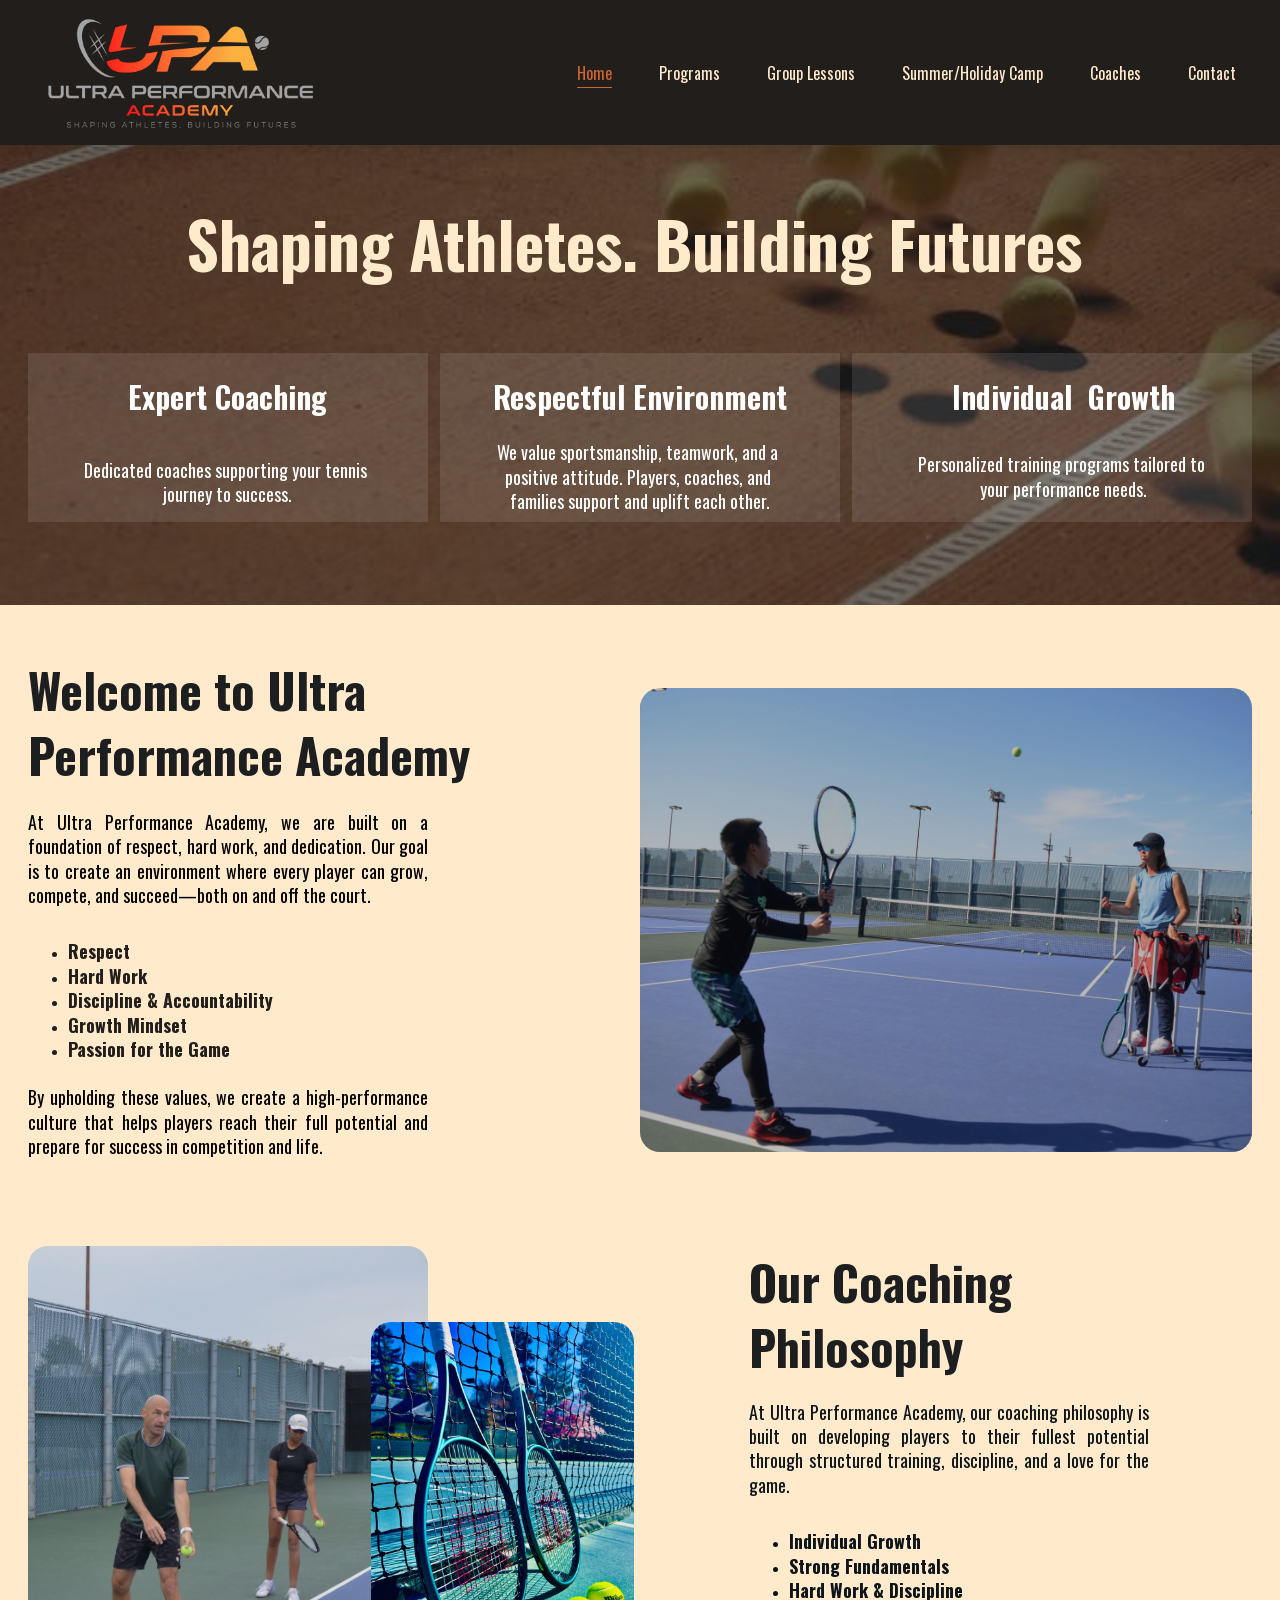
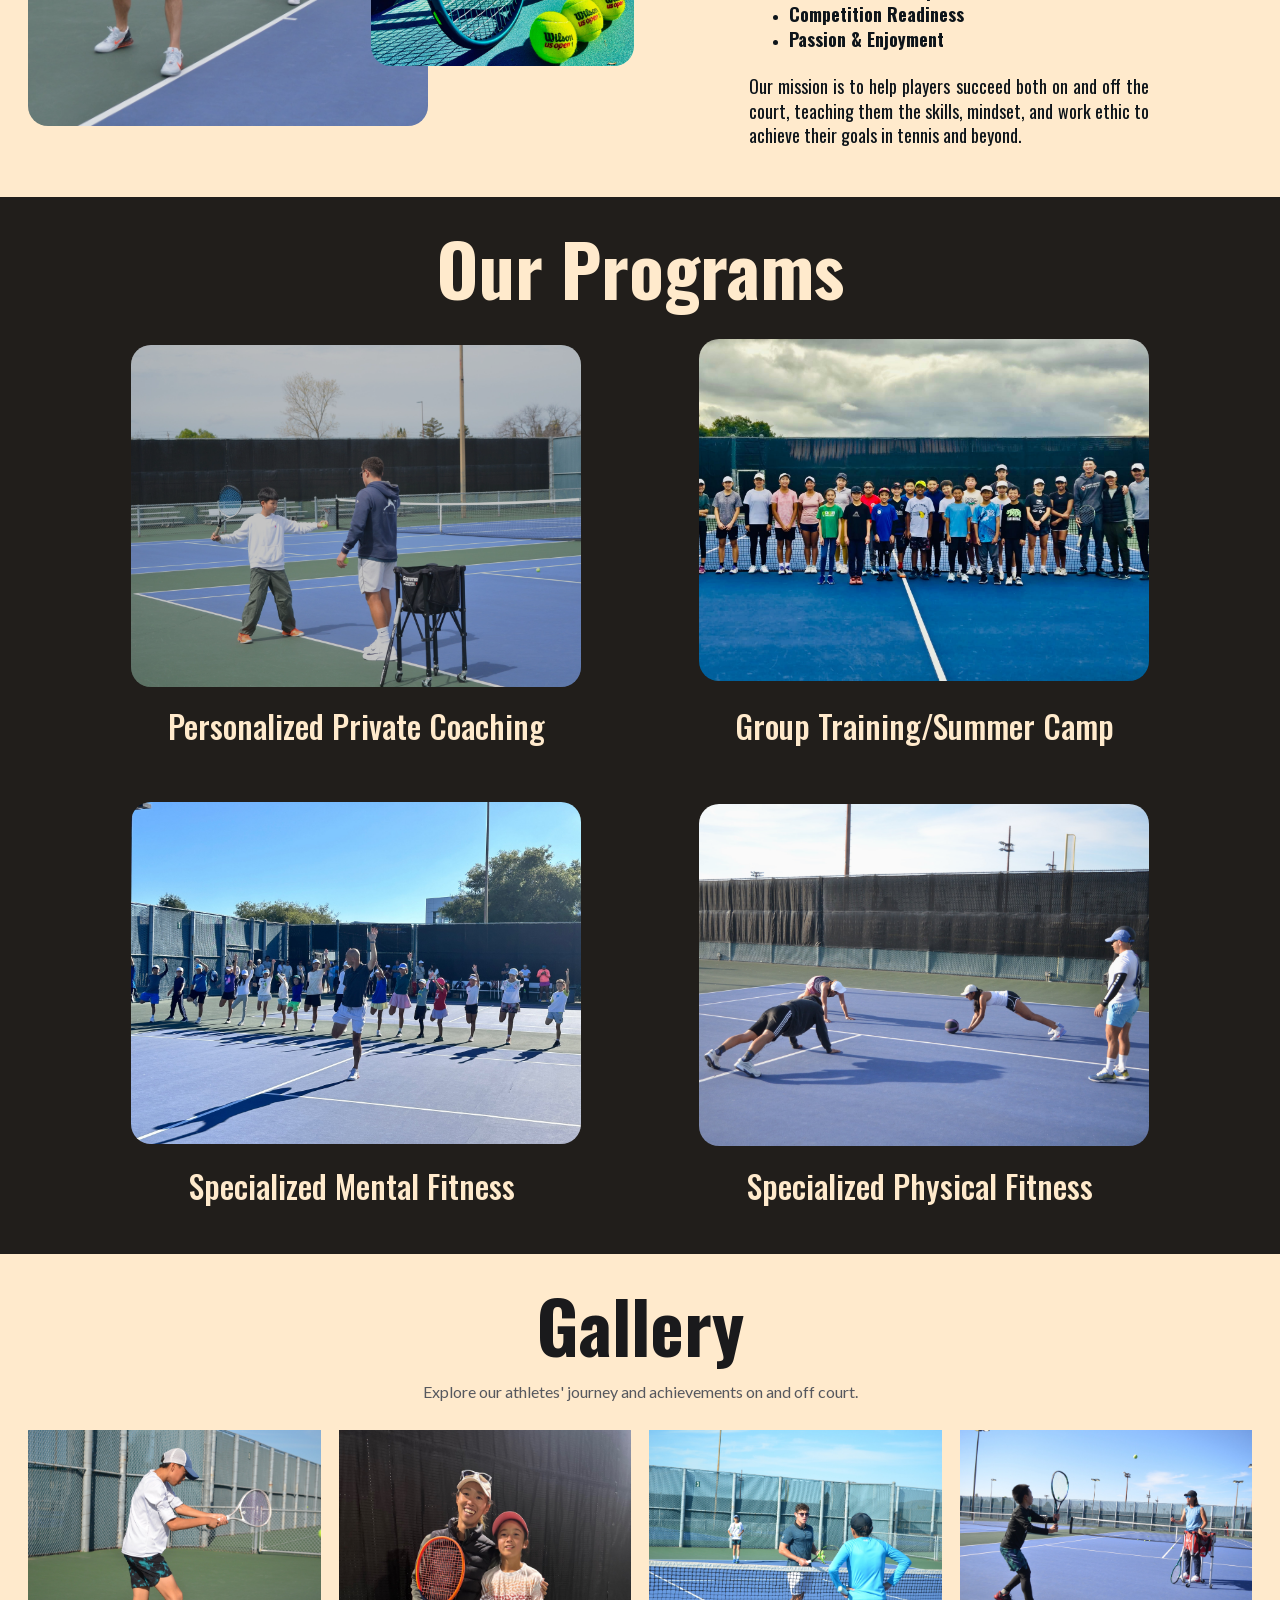
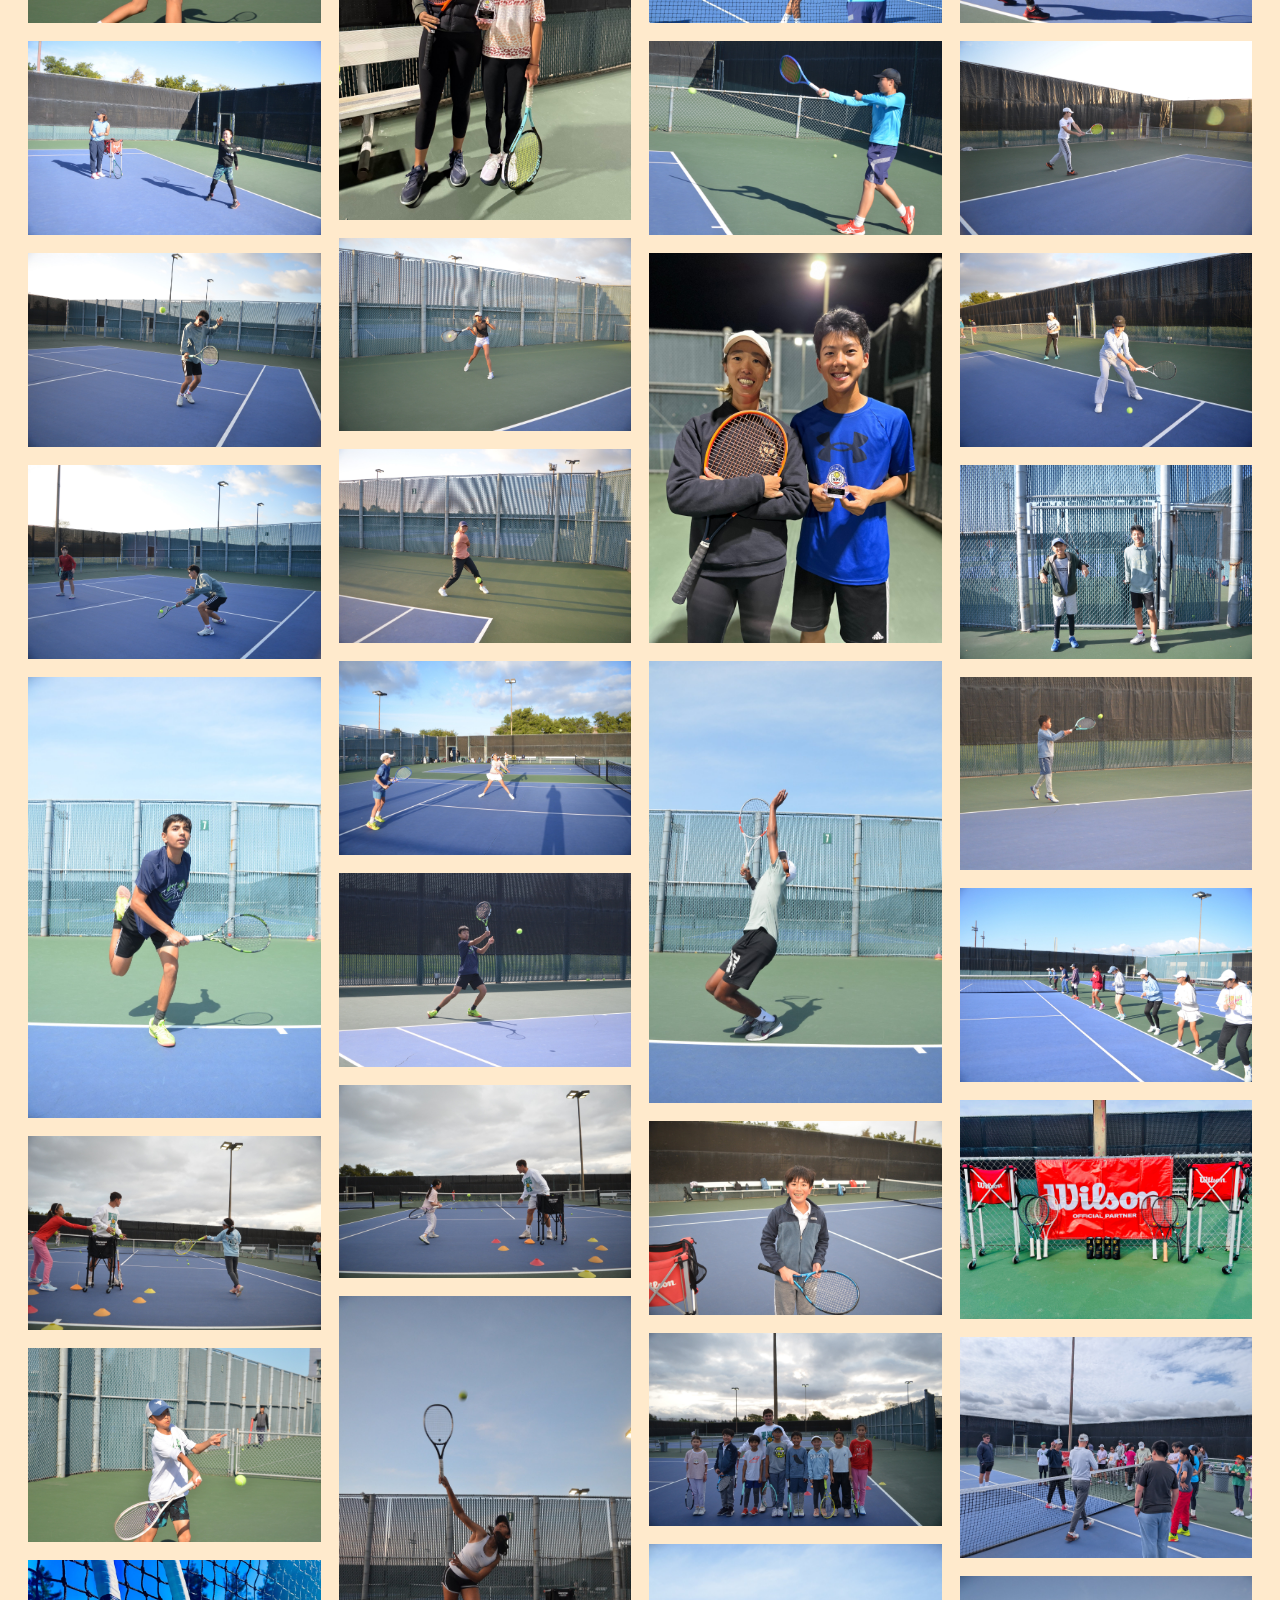
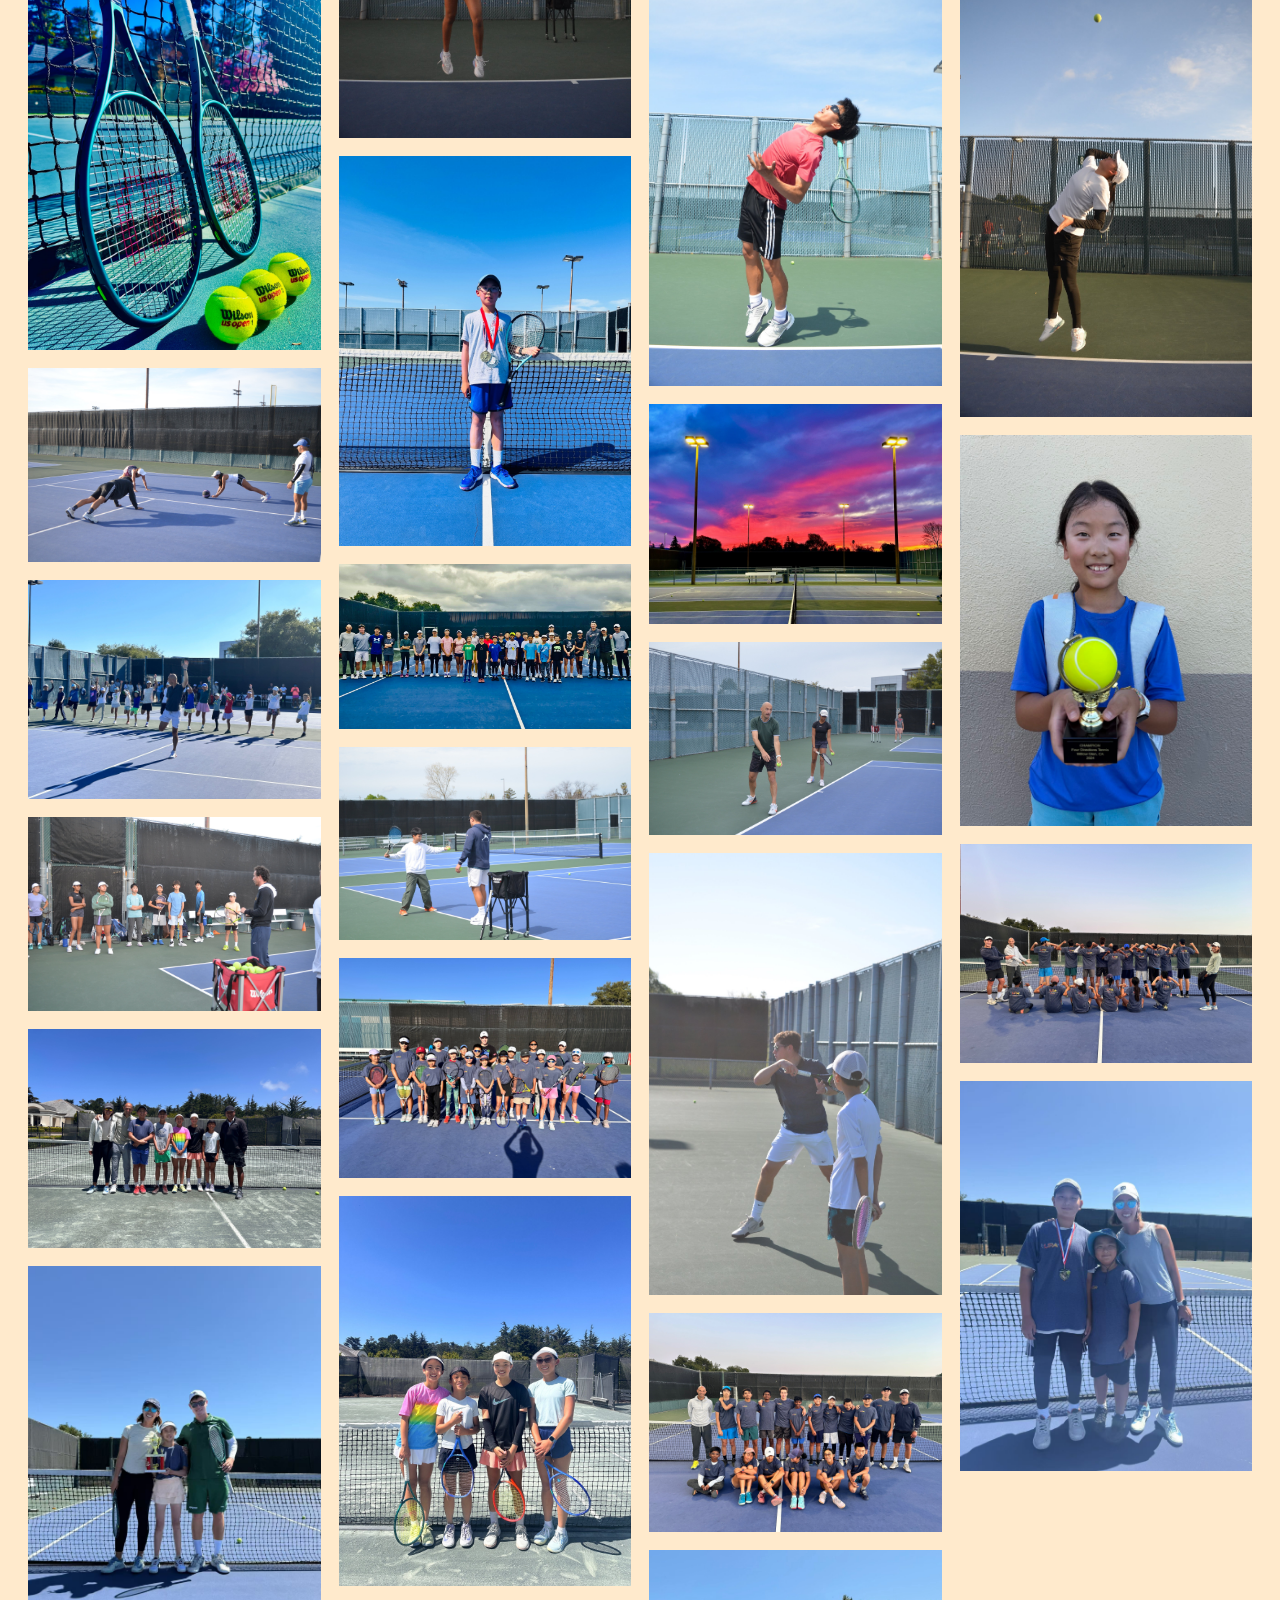
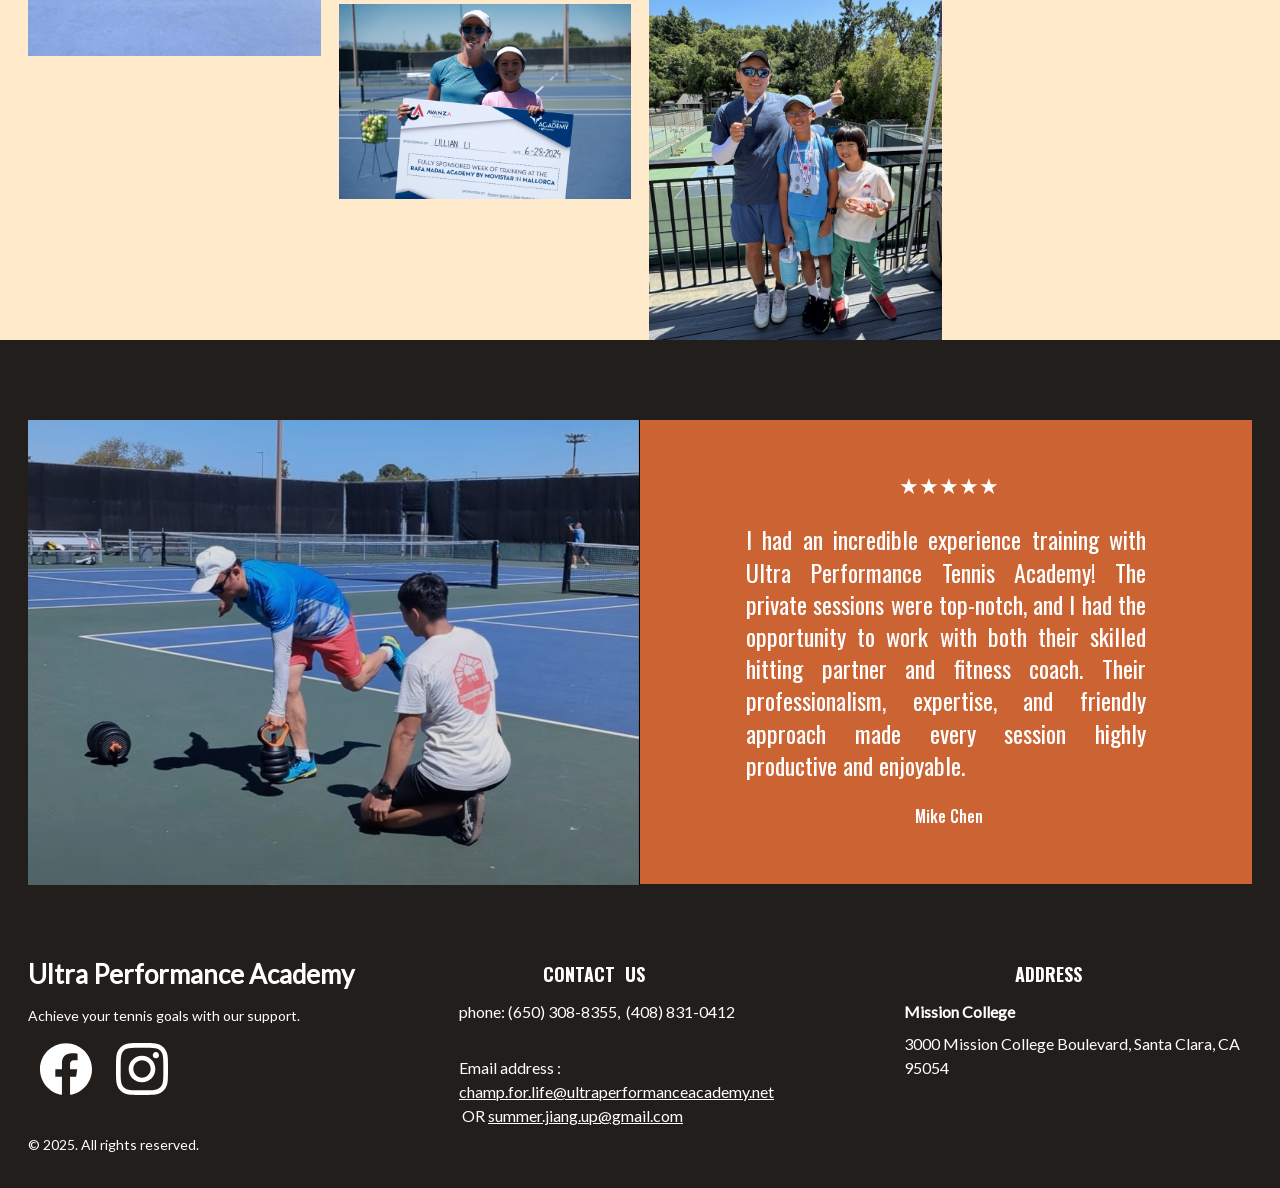
==== index.html @ bac02d7b "Polyfill sticky nav: dark bar + shadow after scroll past .sticky-trigger Zyro toggles opaque header " ====
<!DOCTYPE html><html lang="en"> <head><meta charset="utf-8"><meta name="viewport" content="width=device-width, initial-scale=1.0"><meta name="generator" content="Hostinger Website Builder"><script type="application/ld+json">{"@context":"https://schema.org/","name":"Premier Tennis Academy in the Bay Area","url":"https://ultraperformanceacademy.net","description":"Ultra Performance Tennis Academy offers expert coaching and a supportive environment for tennis players. Our dedicated team helps athletes achieve their goals, fostering growth both on and off the court. Join us to elevate your game and experience unparalleled training.","inLanguage":"en","keywords":["tennis academy","Bay Area","performance coaching"],"@type":"WebSite"}</script><!--[--><link rel="preconnect" href="https://assets.zyrosite.com"><!----><!----><!----><!----><!--[--><link rel="alternate" hreflang="x-default" href="index.html"><!--]--><link rel="stylesheet" href="assets/fonts/fonts.css" /><link rel="stylesheet" href="assets/fonts/fonts.css" /><link rel="stylesheet" href="assets/fonts/fonts.css" /><title>Premier Tennis Academy in the Bay Area | Ultra Performance Academy</title><meta name="description" content="Ultra Performance Tennis Academy offers expert coaching and a supportive environment for tennis players. Our dedicated team helps athletes achieve their goals, fostering growth both on and off the court. Join us to elevate your game and experience unparalleled training."><link rel="icon" size="16x16" href="data:;base64,iVBORw0KGgo="><link rel="icon" size="32x32" href="data:;base64,iVBORw0KGgo="><link rel="icon" size="192x192" href="data:;base64,iVBORw0KGgo="><link rel="apple-touch-icon" href="data:;base64,iVBORw0KGgo="><meta content="https://ultraperformanceacademy.net/" property="og:url"><link rel="canonical" href="index.html"><meta content="Premier Tennis Academy in the Bay Area | Ultra Performance Academy" property="og:title"><meta name="twitter:title" content="Premier Tennis Academy in the Bay Area | Ultra Performance Academy"><meta content="website" property="og:type"><meta property="og:description" content="Ultra Performance Tennis Academy offers expert coaching and a supportive environment for tennis players. Our dedicated team helps athletes achieve their goals, fostering growth both on and off the court. Join us to elevate your game and experience unparalleled training."><meta name="twitter:description" content="Ultra Performance Tennis Academy offers expert coaching and a supportive environment for tennis players. Our dedicated team helps athletes achieve their goals, fostering growth both on and off the court. Join us to elevate your game and experience unparalleled training."><meta property="og:site_name" content="Ultra Performance Academy"><meta name="keywords" content="tennis academy, Bay Area, performance coaching"><meta property="og:image"><meta name="twitter:image"><meta content="" property="og:image:alt"><meta content="" name="twitter:image:alt"><meta name="twitter:card" content="summary_large_image"><!----><!--]--><style></style><link rel="prefetch" href="assets/site/traffic.txt"><script>(function(){const postDate = null;

			const currentDate = new Date().setHours(0, 0, 0, 0);
			const postPublishDate = new Date(postDate).setHours(0, 0, 0, 0);

			if (postPublishDate && currentDate < postPublishDate) {
				window.location.replace('/');
			}
		})();</script><link rel="stylesheet" href="assets/astro/_..f084XC0J.css">
<link rel="stylesheet" href="assets/astro/cookieconsent.CpXrOrr9.css">
<style>:root{--color-meteorite-dark: #2f1c6a;--color-meteorite-dark-2: #1F1346;--color-meteorite: #8c85ff;--color-meteorite-light: #d5dfff;--color-primary-dark: #5025d1;--color-primary: #673de6;--color-primary-light: #ebe4ff;--color-primary-charts: #B39EF3;--color-danger-dark: #d63163;--color-danger: #fc5185;--color-danger-light: #ffe8ef;--color-danger-charts: #FEA8C2;--color-warning-dark: #fea419;--color-warning-dark-2: #9F6000;--color-warning-charts: #FFD28C;--color-warning: #ffcd35;--color-warning-light: #fff8e2;--color-success-dark: #008361;--color-success: #00b090;--color-success-light: #def4f0;--color-dark: #1d1e20;--color-gray-dark: #36344d;--color-gray: #727586;--color-gray-border: #dadce0;--color-gray-light: #f2f3f6;--color-light: #fff;--color-azure: #357df9;--color-azure-light: #e3ebf9;--color-azure-dark: #265ab2;--color-indigo: #6366F1;--color-neutral-200: #D8DAE0}.whats-app-bubble{position:fixed;z-index:19;display:flex;right:20px;bottom:24px;cursor:pointer;border-radius:100px;box-shadow:#00000026 0 4px 12px}#wtpQualitySign_fixedCSS,#wtpQualitySign_popupCSS{bottom:10px!important}#wtpQualitySign_fixedCSS{z-index:17!important}#wtpQualitySign_popupCSS{z-index:18!important}
</style>
<link rel="stylesheet" href="assets/astro/Page.kmFvoTP7.css"><script>(function(){var p=location.protocol,s=location.search;if(/[?&]anim=1(?:&|$)/.test(s))document.documentElement.classList.add("respect-zyro-animations");if(p==="file:"||p==="vscode-webview:"||/[?&]static=1(?:&|$)/.test(s))document.documentElement.classList.add("no-entry-anim");})();</script><link rel="stylesheet" href="assets/astro/animation-fallback.css" /><script src="assets/astro/header-scroll-polyfill.js" defer></script></head> <body> <div> <style>astro-island,astro-slot,astro-static-slot{display:contents}</style><script>(()=>{var e=async t=>{await(await t())()};(self.Astro||(self.Astro={})).only=e;window.dispatchEvent(new Event("astro:only"));})();</script><script>(()=>{var A=Object.defineProperty;var C=(i,o,a)=>o in i?A(i,o,{enumerable:!0,configurable:!0,writable:!0,value:a}):i[o]=a;var l=(i,o,a)=>C(i,typeof o!="symbol"?o+"":o,a);var E=new Set(["__proto__","constructor","prototype"]);{let i={0:t=>y(t),1:t=>a(t),2:t=>new RegExp(t),3:t=>new Date(t),4:t=>new Map(a(t)),5:t=>new Set(a(t)),6:t=>BigInt(t),7:t=>new URL(t),8:t=>new Uint8Array(t),9:t=>new Uint16Array(t),10:t=>new Uint32Array(t),11:t=>Number.POSITIVE_INFINITY*t},o=t=>{let[h,e]=t;return h in i?i[h](e):void 0},a=t=>t.map(o),y=t=>typeof t!="object"||t===null?t:Object.fromEntries(Object.entries(t).map(([h,e])=>[h,o(e)]));class f extends HTMLElement{constructor(){super(...arguments);l(this,"Component");l(this,"hydrator");l(this,"hydrate",async()=>{var b;if(!this.hydrator||!this.isConnected)return;let e=(b=this.parentElement)==null?void 0:b.closest("astro-island[ssr]");if(e){e.addEventListener("astro:hydrate",this.hydrate,{once:!0});return}let c=this.querySelectorAll("astro-slot"),n={},p=this.querySelectorAll("template[data-astro-template]");for(let r of p){let s=r.closest(this.tagName);s!=null&&s.isSameNode(this)&&(n[r.getAttribute("data-astro-template")||"default"]=r.innerHTML,r.remove())}for(let r of c){let s=r.closest(this.tagName);s!=null&&s.isSameNode(this)&&(n[r.getAttribute("name")||"default"]=r.innerHTML)}let u;try{u=this.hasAttribute("props")?y(JSON.parse(this.getAttribute("props"))):{}}catch(r){let s=this.getAttribute("component-url")||"<unknown>",v=this.getAttribute("component-export");throw v&&(s+=` (export ${v})`),console.error(`[hydrate] Error parsing props for component ${s}`,this.getAttribute("props"),r),r}let d;await this.hydrator(this)(this.Component,u,n,{client:this.getAttribute("client")}),this.removeAttribute("ssr"),this.dispatchEvent(new CustomEvent("astro:hydrate"))});l(this,"unmount",()=>{this.isConnected||this.dispatchEvent(new CustomEvent("astro:unmount"))})}disconnectedCallback(){document.removeEventListener("astro:after-swap",this.unmount),document.addEventListener("astro:after-swap",this.unmount,{once:!0})}connectedCallback(){if(!this.hasAttribute("await-children")||document.readyState==="interactive"||document.readyState==="complete")this.childrenConnectedCallback();else{let e=()=>{document.removeEventListener("DOMContentLoaded",e),c.disconnect(),this.childrenConnectedCallback()},c=new MutationObserver(()=>{var n;((n=this.lastChild)==null?void 0:n.nodeType)===Node.COMMENT_NODE&&this.lastChild.nodeValue==="astro:end"&&(this.lastChild.remove(),e())});c.observe(this,{childList:!0}),document.addEventListener("DOMContentLoaded",e)}}async childrenConnectedCallback(){let e=this.getAttribute("before-hydration-url");e&&await import(e),this.start()}async start(){let e=JSON.parse(this.getAttribute("opts")),c=this.getAttribute("client");if(Astro[c]===void 0){window.addEventListener(`astro:${c}`,()=>this.start(),{once:!0});return}try{await Astro[c](async()=>{let n=this.getAttribute("renderer-url"),[p,{default:u}]=await Promise.all([import(this.getAttribute("component-url")),n?import(n):()=>()=>{}]),d=this.getAttribute("component-export")||"default";if(d.includes(".")){this.Component=p;for(let m of d.split(".")){if(E.has(m)||!this.Component||typeof this.Component!="object"&&typeof this.Component!="function"||!Object.hasOwn(this.Component,m))throw new Error(`Invalid component export path: ${d}`);this.Component=this.Component[m]}}else{if(E.has(d))throw new Error(`Invalid component export path: ${d}`);this.Component=p[d]}return this.hydrator=u,this.hydrate},e,this)}catch(n){console.error("[astro-island] Error hydrating %s",this.getAttribute("component-url"),n)}}attributeChangedCallback(){this.hydrate()}}l(f,"observedAttributes",["props"]),customElements.get("astro-island")||customElements.define("astro-island",f)}})();</script><astro-island uid="Z1KpOrr" component-url="assets/astro/ClientHead.BhQ41lFz.js" component-export="default" renderer-url="assets/astro/client.CLV3Binp.js" props="{&quot;page-noindex&quot;:[0,false],&quot;canonical-url&quot;:[0,&quot;https://ultraperformanceacademy.net/&quot;],&quot;site-meta&quot;:[0,{&quot;version&quot;:[0,201],&quot;template&quot;:[0,&quot;aigenerated&quot;],&quot;metaTitle&quot;:[0,&quot;Ultra Performance Academy&quot;],&quot;aiWebsiteType&quot;:[0,&quot;Business&quot;],&quot;defaultLocale&quot;:[0,&quot;system&quot;],&quot;isPrivateModeActive&quot;:[0,false],&quot;demoEcommerceStoreId&quot;:[0,&quot;demo_01G0E9P2R0CFTNBWEEFCEV8EG5&quot;],&quot;shouldAddWWWPrefixToDomain&quot;:[0,false]}],&quot;domain&quot;:[0,&quot;ultraperformanceacademy.net&quot;]}" ssr client="only" opts="{&quot;name&quot;:&quot;ClientHead&quot;,&quot;value&quot;:&quot;vue&quot;}"></astro-island> <script>(()=>{var e=async t=>{await(await t())()};(self.Astro||(self.Astro={})).load=e;window.dispatchEvent(new Event("astro:load"));})();</script><astro-island uid="2h7Svd" prefix="s1" component-url="assets/astro/Page.DamvI485.js" component-export="default" renderer-url="assets/astro/client.CLV3Binp.js" props="{&quot;pageData&quot;:[0,{&quot;pages&quot;:[0,{&quot;z7ZmaN&quot;:[0,{&quot;meta&quot;:[0,{&quot;title&quot;:[0,&quot;Premier Tennis Academy in Bay Area for Aspiring Athletes&quot;],&quot;noindex&quot;:[0,false],&quot;keywords&quot;:[1,[[0,&quot;tennis academy&quot;],[0,&quot;Bay Area&quot;],[0,&quot;athlete development&quot;]]],&quot;password&quot;:[0,&quot;&quot;],&quot;ogImageAlt&quot;:[0,&quot;&quot;],&quot;description&quot;:[0,&quot;At Ultra Performance Academy, we provide tailored tennis programs designed to help players excel. Our experienced coaches foster a supportive environment, encouraging athletes to push their limits and achieve their goals both on and off the court. Join us to elevate your game and experience growth.&quot;],&quot;focusKeyword&quot;:[0,&quot;tennis academy&quot;],&quot;passwordDesign&quot;:[0,&quot;default&quot;],&quot;passwordBackText&quot;:[0,&quot;Back to&quot;],&quot;passwordButtonText&quot;:[0,&quot;Enter&quot;],&quot;passwordHeadingText&quot;:[0,&quot;Guest area&quot;],&quot;passwordSubheadingText&quot;:[0,&quot;Please enter the password to access the page&quot;],&quot;passwordPlaceholderText&quot;:[0,&quot;Type password&quot;]}],&quot;name&quot;:[0,&quot;Small Group&quot;],&quot;slug&quot;:[0,&quot;small-group&quot;],&quot;type&quot;:[0,&quot;default&quot;],&quot;blocks&quot;:[1,[[0,&quot;zd40Sk&quot;],[0,&quot;zffVPf&quot;]]],&quot;hiddenSlots&quot;:[1,[]]}],&quot;zZMSg3&quot;:[0,{&quot;meta&quot;:[0,{&quot;title&quot;:[0,&quot;Premier Tennis Academy in Bay Area for Aspiring Athletes&quot;],&quot;noindex&quot;:[0,false],&quot;keywords&quot;:[1,[[0,&quot;tennis academy&quot;],[0,&quot;Bay Area&quot;],[0,&quot;athlete development&quot;]]],&quot;password&quot;:[0,&quot;&quot;],&quot;ogImageAlt&quot;:[0,&quot;&quot;],&quot;description&quot;:[0,&quot;At Ultra Performance Academy, we provide tailored tennis programs designed to help players excel. Our experienced coaches foster a supportive environment, encouraging athletes to push their limits and achieve their goals both on and off the court. Join us to elevate your game and experience growth.&quot;],&quot;focusKeyword&quot;:[0,&quot;tennis academy&quot;],&quot;passwordDesign&quot;:[0,&quot;default&quot;],&quot;passwordBackText&quot;:[0,&quot;Back to&quot;],&quot;passwordButtonText&quot;:[0,&quot;Enter&quot;],&quot;passwordHeadingText&quot;:[0,&quot;Guest area&quot;],&quot;passwordSubheadingText&quot;:[0,&quot;Please enter the password to access the page&quot;],&quot;passwordPlaceholderText&quot;:[0,&quot;Type password&quot;]}],&quot;name&quot;:[0,&quot;Group Lessons&quot;],&quot;slug&quot;:[0,&quot;group-lessons&quot;],&quot;type&quot;:[0,&quot;default&quot;],&quot;blocks&quot;:[1,[[0,&quot;zhB6Fr&quot;],[0,&quot;zzUuTt&quot;],[0,&quot;zZacQu&quot;]]],&quot;hiddenSlots&quot;:[1,[]]}],&quot;zwQZJ2&quot;:[0,{&quot;meta&quot;:[0,{&quot;title&quot;:[0,&quot;Premier Tennis Academy in Bay Area for Aspiring Athletes&quot;],&quot;noindex&quot;:[0,false],&quot;keywords&quot;:[1,[[0,&quot;tennis academy&quot;],[0,&quot;Bay Area&quot;],[0,&quot;athlete development&quot;]]],&quot;password&quot;:[0,&quot;&quot;],&quot;ogImageAlt&quot;:[0,&quot;&quot;],&quot;description&quot;:[0,&quot;At Ultra Performance Academy, we provide tailored tennis programs designed to help players excel. Our experienced coaches foster a supportive environment, encouraging athletes to push their limits and achieve their goals both on and off the court. Join us to elevate your game and experience growth.&quot;],&quot;focusKeyword&quot;:[0,&quot;tennis academy&quot;],&quot;passwordDesign&quot;:[0,&quot;default&quot;],&quot;passwordBackText&quot;:[0,&quot;Back to&quot;],&quot;passwordButtonText&quot;:[0,&quot;Enter&quot;],&quot;passwordHeadingText&quot;:[0,&quot;Guest area&quot;],&quot;passwordSubheadingText&quot;:[0,&quot;Please enter the password to access the page&quot;],&quot;passwordPlaceholderText&quot;:[0,&quot;Type password&quot;]}],&quot;name&quot;:[0,&quot;Summer/Holiday Camp&quot;],&quot;slug&quot;:[0,&quot;summerholiday-camp&quot;],&quot;type&quot;:[0,&quot;default&quot;],&quot;blocks&quot;:[1,[[0,&quot;zPOFpk&quot;],[0,&quot;zQC7pj&quot;]]],&quot;hiddenSlots&quot;:[1,[]]}],&quot;ai-BxgeD&quot;:[0,{&quot;meta&quot;:[0,{&quot;title&quot;:[0,&quot;Premier Tennis Academy in Bay Area for Aspiring Athletes&quot;],&quot;keywords&quot;:[1,[[0,&quot;tennis academy&quot;],[0,&quot;Bay Area&quot;],[0,&quot;athlete development&quot;]]],&quot;description&quot;:[0,&quot;At Ultra Performance Academy, we provide tailored tennis programs designed to help players excel. Our experienced coaches foster a supportive environment, encouraging athletes to push their limits and achieve their goals both on and off the court. Join us to elevate your game and experience growth.&quot;],&quot;focusKeyword&quot;:[0,&quot;tennis academy&quot;]}],&quot;name&quot;:[0,&quot;Programs&quot;],&quot;slug&quot;:[0,&quot;programs&quot;],&quot;type&quot;:[0,&quot;default&quot;],&quot;blocks&quot;:[1,[[0,&quot;ai-tkQhTM&quot;],[0,&quot;z2Oli8&quot;],[0,&quot;ai-IC1CFQ&quot;],[0,&quot;ai-4ZuwDZ&quot;]]],&quot;hiddenSlots&quot;:[1,[]]}],&quot;ai-OQQh6&quot;:[0,{&quot;meta&quot;:[0,{&quot;title&quot;:[0,&quot;Expert Coaches at Ultra Performance Academy&quot;],&quot;keywords&quot;:[1,[[0,&quot;tennis academy&quot;],[0,&quot;dedicated coaches&quot;],[0,&quot;athlete development&quot;]]],&quot;description&quot;:[0,&quot;Meet our dedicated coaches at Ultra Performance Academy, Bay Area&#39;s premier tennis academy. Our team fosters a supportive environment for athletes to grow, achieve their goals, and excel both on and off the court.&quot;],&quot;focusKeyword&quot;:[0,&quot;tennis academy&quot;]}],&quot;name&quot;:[0,&quot;Coaches&quot;],&quot;slug&quot;:[0,&quot;coaches&quot;],&quot;type&quot;:[0,&quot;default&quot;],&quot;blocks&quot;:[1,[[0,&quot;ai-19pB5F&quot;]]],&quot;hiddenSlots&quot;:[1,[]]}],&quot;ai-ZcPyM&quot;:[0,{&quot;meta&quot;:[0,{&quot;title&quot;:[0,&quot;Premier Tennis Academy in the Bay Area&quot;],&quot;keywords&quot;:[1,[[0,&quot;tennis academy&quot;],[0,&quot;Bay Area&quot;],[0,&quot;performance coaching&quot;]]],&quot;description&quot;:[0,&quot;Ultra Performance Tennis Academy offers expert coaching and a supportive environment for tennis players. Our dedicated team helps athletes achieve their goals, fostering growth both on and off the court. Join us to elevate your game and experience unparalleled training.&quot;],&quot;focusKeyword&quot;:[0,&quot;tennis academy&quot;]}],&quot;name&quot;:[0,&quot;Home&quot;],&quot;slug&quot;:[0,&quot;home&quot;],&quot;type&quot;:[0,&quot;default&quot;],&quot;blocks&quot;:[1,[[0,&quot;ai--NWn9j&quot;],[0,&quot;ai-GohkJZ&quot;],[0,&quot;ai-s6IZIV&quot;],[0,&quot;ai-DNVog2&quot;],[0,&quot;ai-yVNNNf&quot;]]],&quot;hiddenSlots&quot;:[1,[]]}],&quot;ai-ihdeA&quot;:[0,{&quot;meta&quot;:[0,{&quot;title&quot;:[0,&quot;Contact Ultra Performance Academy for Tennis Training Inquiries&quot;],&quot;keywords&quot;:[1,[[0,&quot;tennis academy&quot;],[0,&quot;coaching&quot;],[0,&quot;athlete support&quot;]]],&quot;description&quot;:[0,&quot;Get in touch with Ultra Performance Academy to learn more about our tennis programs, coaching staff, and how we can help you achieve your athletic goals in a supportive environment. We look forward to hearing from you!&quot;],&quot;focusKeyword&quot;:[0,&quot;tennis academy&quot;]}],&quot;name&quot;:[0,&quot;Contact&quot;],&quot;slug&quot;:[0,&quot;contact&quot;],&quot;type&quot;:[0,&quot;default&quot;],&quot;blocks&quot;:[1,[[0,&quot;ai-1dMDgy&quot;],[0,&quot;ai-3Z8mOR&quot;]]],&quot;hiddenSlots&quot;:[1,[]]}]}],&quot;blocks&quot;:[0,{&quot;header&quot;:[0,{&quot;slot&quot;:[0,&quot;header&quot;],&quot;type&quot;:[0,&quot;BlockNavigation&quot;],&quot;mobile&quot;:[0,{&quot;height&quot;:[0,72],&quot;logoHeight&quot;:[0,24]}],&quot;desktop&quot;:[0,{&quot;height&quot;:[0,145],&quot;logoHeight&quot;:[0,117]}],&quot;settings&quot;:[0,{&quot;styles&quot;:[0,{&quot;width&quot;:[0,&quot;1240px&quot;],&quot;padding&quot;:[0,&quot;14px 16px 14px 16px&quot;],&quot;m-padding&quot;:[0,&quot;24px 16px 24px 16px&quot;],&quot;logo-width&quot;:[0,&quot;272px&quot;],&quot;cartIconSize&quot;:[0,&quot;24px&quot;],&quot;link-spacing&quot;:[0,&quot;47px&quot;],&quot;m-logo-width&quot;:[0,&quot;55px&quot;],&quot;m-link-spacing&quot;:[0,&quot;20px&quot;],&quot;element-spacing&quot;:[0,&quot;32px&quot;],&quot;contrastBackgroundColor&quot;:[0,&quot;rgb(67, 61, 55)&quot;]}],&quot;cartText&quot;:[0,&quot;&quot;],&quot;isSticky&quot;:[0,true],&quot;showLogo&quot;:[0,true],&quot;headerLayout&quot;:[0,&quot;desktop-1&quot;],&quot;isCartVisible&quot;:[0,true],&quot;logoImagePath&quot;:[0,&quot;transparent1-YbNB6q61jjSn7eRZ.png&quot;],&quot;mHeaderLayout&quot;:[0,&quot;mobile-1&quot;],&quot;logoImageOrigin&quot;:[0,&quot;assets&quot;],&quot;mobileLinksAlignment&quot;:[0,&quot;right&quot;]}],&quot;zindexes&quot;:[1,[]],&quot;background&quot;:[0,{&quot;color&quot;:[0,&quot;rgb(33, 30, 27)&quot;],&quot;current&quot;:[0,&quot;color&quot;],&quot;isTransparent&quot;:[0,true]}],&quot;components&quot;:[1,[]],&quot;fontFamily&quot;:[0,&quot;Oswald&quot;],&quot;fontWeight&quot;:[0,400],&quot;logoAspectRatio&quot;:[0,2.3255813953488373],&quot;navLinkTextColor&quot;:[0,&quot;rgb(255, 234, 204)&quot;],&quot;navLinkTextColorHover&quot;:[0,&quot;rgb(204, 99, 51)&quot;]}],&quot;zSiG-O&quot;:[0,{&quot;slot&quot;:[0,&quot;footer&quot;],&quot;type&quot;:[0,&quot;BlockLayout&quot;],&quot;mobile&quot;:[0,{&quot;minHeight&quot;:[0,697]}],&quot;desktop&quot;:[0,{&quot;minHeight&quot;:[0,254]}],&quot;settings&quot;:[0,{&quot;styles&quot;:[0,{&quot;cols&quot;:[0,&quot;12&quot;],&quot;rows&quot;:[0,10],&quot;width&quot;:[0,&quot;1224px&quot;],&quot;m-rows&quot;:[0,&quot;1&quot;],&quot;col-gap&quot;:[0,&quot;24px&quot;],&quot;row-gap&quot;:[0,&quot;16px&quot;],&quot;row-size&quot;:[0,&quot;48px&quot;],&quot;column-gap&quot;:[0,&quot;24px&quot;],&quot;block-padding&quot;:[0,&quot;16px 0 16px 0&quot;],&quot;m-block-padding&quot;:[0,&quot;40px 16px 40px 16px&quot;]}]}],&quot;zindexes&quot;:[1,[[0,&quot;ai-6lvrov&quot;],[0,&quot;ai-QJbltx&quot;],[0,&quot;ai--IpMId&quot;],[0,&quot;ai-DMmvE7&quot;],[0,&quot;ai-1KKXez&quot;],[0,&quot;ai-dmyfGE&quot;],[0,&quot;ai-dn2DAU&quot;],[0,&quot;zQIr0T&quot;]]],&quot;background&quot;:[0,{&quot;color&quot;:[0,&quot;#211E1B&quot;],&quot;current&quot;:[0,&quot;color&quot;]}],&quot;components&quot;:[1,[[0,&quot;ai-6lvrov&quot;],[0,&quot;ai-QJbltx&quot;],[0,&quot;ai--IpMId&quot;],[0,&quot;ai-DMmvE7&quot;],[0,&quot;ai-1KKXez&quot;],[0,&quot;ai-dmyfGE&quot;],[0,&quot;ai-dn2DAU&quot;],[0,&quot;zQIr0T&quot;]]],&quot;initialBlockId&quot;:[0,&quot;W7N_1fYuy&quot;]}],&quot;ai--NWn9j&quot;:[0,{&quot;type&quot;:[0,&quot;BlockLayout&quot;],&quot;mobile&quot;:[0,{&quot;minHeight&quot;:[0,991]}],&quot;desktop&quot;:[0,{&quot;minHeight&quot;:[0,460]}],&quot;settings&quot;:[0,{&quot;styles&quot;:[0,{&quot;block-padding&quot;:[0,&quot;16px 0 16px 0&quot;],&quot;m-block-padding&quot;:[0,&quot;16px&quot;]}]}],&quot;zindexes&quot;:[1,[[0,&quot;ai-BU4YvR&quot;],[0,&quot;ai-wvchpC&quot;],[0,&quot;ai-AfTIWt&quot;],[0,&quot;ai-reKHZS&quot;],[0,&quot;ai-3U9FE3&quot;],[0,&quot;ai-XvJNRN&quot;],[0,&quot;ai-VoDz8i&quot;],[0,&quot;ai-2dEnQk&quot;],[0,&quot;ai-5hS5f0&quot;],[0,&quot;ai-hP5ccs&quot;]]],&quot;attachment&quot;:[0,&quot;unset&quot;],&quot;background&quot;:[0,{&quot;alt&quot;:[0,&quot;black and brown leather padded tub sofa&quot;],&quot;path&quot;:[0,&quot;photo-1567016376408-0226e4d0c1ea&quot;],&quot;image&quot;:[0,&quot;https://images.unsplash.com/photo-1567016376408-0226e4d0c1ea?ixid=M3wzOTE5Mjl8MHwxfHNlYXJjaHw0fHxpbnRlcmlvcnxlbnwwfHx8fDE3MTM5NzE1OTJ8MA&amp;ixlib=rb-4.0.3?w=1366&amp;q=70&amp;auto=format&quot;],&quot;video&quot;:[0,{&quot;videoSrc&quot;:[0,&quot;assets/media/hero.mp4" ssr client="load" opts="{&quot;name&quot;:&quot;PageComponent&quot;,&quot;value&quot;:true}" await-children><!--[--><main style="--h1-font-size:64px;--h1-font-style:normal;--h1-font-family:var(--font-primary);--h1-font-weight:600;--h1-line-height:1.3;--h1-m-font-size:40px;--h1-letter-spacing:0;--h1-text-transform:none;--h1-text-decoration:none;--h2-font-size:56px;--h2-font-style:normal;--h2-font-family:var(--font-primary);--h2-font-weight:600;--h2-line-height:1.3;--h2-m-font-size:36px;--h2-letter-spacing:0;--h2-text-transform:none;--h2-text-decoration:none;--h3-font-size:48px;--h3-font-style:normal;--h3-font-family:var(--font-primary);--h3-font-weight:600;--h3-line-height:1.3;--h3-m-font-size:32px;--h3-letter-spacing:0;--h3-text-transform:none;--h3-text-decoration:none;--h4-font-size:40px;--h4-font-style:normal;--h4-font-family:var(--font-primary);--h4-font-weight:600;--h4-line-height:1.3;--h4-m-font-size:24px;--h4-letter-spacing:0;--h4-text-transform:none;--h4-text-decoration:none;--h5-font-size:26px;--h5-font-style:normal;--h5-font-family:var(--font-primary);--h5-font-weight:600;--h5-line-height:1.3;--h5-m-font-size:20px;--h5-letter-spacing:0;--h5-text-transform:none;--h5-text-decoration:none;--h6-font-size:18px;--h6-font-style:normal;--h6-font-family:var(--font-primary);--h6-font-weight:600;--h6-line-height:1.3;--h6-m-font-size:18px;--h6-letter-spacing:0;--h6-text-transform:none;--h6-text-decoration:none;--body-font-size:16px;--body-font-style:normal;--body-font-family:var(--font-secondary);--body-font-weight:400;--body-line-height:1.5;--body-m-font-size:16px;--body-letter-spacing:normal;--body-text-transform:none;--body-text-decoration:none;--font-primary:&#39;Lato&#39;, sans-serif;--font-secondary:&#39;Lato&#39;, sans-serif;--nav-link-color:rgb(255, 234, 204);--nav-link-font-size:16px;--nav-link-font-style:normal;--nav-link-color-hover:rgb(204, 99, 51);--nav-link-font-family:var(--font-secondary);--nav-link-font-weight:400;--nav-link-line-height:1.5;--nav-link-m-font-size:16px;--nav-link-letter-spacing:normal;--nav-link-text-transform:none;--nav-link-text-decoration:none;--body-large-font-size:18px;--body-large-font-style:normal;--body-large-font-family:var(--font-secondary);--body-large-font-weight:400;--body-large-line-height:1.5;--body-large-m-font-size:18px;--body-large-letter-spacing:normal;--body-large-text-transform:none;--body-large-text-decoration:none;--body-small-font-size:14px;--body-small-font-style:normal;--body-small-font-family:var(--font-secondary);--body-small-font-weight:500;--body-small-line-height:1.5;--body-small-m-font-size:14px;--body-small-letter-spacing:normal;--body-small-text-transform:uppercase;--body-small-text-decoration:none;--grid-button-primary-font-size:16px;--grid-button-primary-padding-x:40px;--grid-button-primary-padding-y:16px;--grid-button-primary-font-color:#ffffff;--grid-button-primary-font-style:normal;--grid-button-primary-border-null:;--grid-button-primary-font-family:var(--font-secondary);--grid-button-primary-font-weight:400;--grid-button-primary-line-height:normal;--grid-button-primary-m-font-size:16px;--grid-button-primary-m-padding-x:36px;--grid-button-primary-m-padding-y:14px;--grid-button-primary-box-shadow-x:0px;--grid-button-primary-box-shadow-y:0px;--grid-button-primary-border-radius:999px;--grid-button-primary-letter-spacing:normal;--grid-button-primary-text-transform:none;--grid-button-primary-box-shadow-blur:0px;--grid-button-primary-box-shadow-null:;--grid-button-primary-text-decoration:none;--grid-button-primary-background-color:rgb(0, 0, 0);--grid-button-primary-box-shadow-color:rgba(0, 0, 0, 0);--grid-button-primary-border-null-hover:;--grid-button-primary-box-shadow-spread:0px;--grid-button-primary-box-shadow-x-hover:0px;--grid-button-primary-box-shadow-y-hover:0px;--grid-button-primary-transition-duration:0.2s;--grid-button-primary-background-color-null:;--grid-button-primary-box-shadow-blur-hover:0px;--grid-button-primary-box-shadow-null-hover:;--grid-button-primary-background-color-hover:rgb(29, 30, 32);--grid-button-primary-box-shadow-color-hover:0px;--grid-button-primary-box-shadow-spread-hover:0px;--grid-button-primary-transition-timing-function:ease;--grid-button-primary-background-color-null-hover:;--grid-button-secondary-font-size:16px;--grid-button-secondary-padding-x:40px;--grid-button-secondary-padding-y:16px;--grid-button-secondary-font-color:rgb(0, 0, 0);--grid-button-secondary-font-style:normal;--grid-button-secondary-border-null:;--grid-button-secondary-font-family:var(--font-secondary);--grid-button-secondary-font-weight:400;--grid-button-secondary-line-height:normal;--grid-button-secondary-m-font-size:16px;--grid-button-secondary-m-padding-x:36px;--grid-button-secondary-m-padding-y:14px;--grid-button-secondary-box-shadow-x:0px;--grid-button-secondary-box-shadow-y:0px;--grid-button-secondary-border-radius:999px;--grid-button-secondary-letter-spacing:normal;--grid-button-secondary-text-transform:none;--grid-button-secondary-box-shadow-blur:0px;--grid-button-secondary-box-shadow-null:;--grid-button-secondary-text-decoration:none;--grid-button-secondary-background-color:white;--grid-button-secondary-box-shadow-color:rgba(0, 0, 0, 0);--grid-button-secondary-border-null-hover:;--grid-button-secondary-box-shadow-spread:0px;--grid-button-secondary-box-shadow-x-hover:0px;--grid-button-secondary-box-shadow-y-hover:0px;--grid-button-secondary-transition-duration:0.2s;--grid-button-secondary-background-color-null:;--grid-button-secondary-box-shadow-blur-hover:0px;--grid-button-secondary-box-shadow-null-hover:;--grid-button-secondary-background-color-hover:rgb(240, 240, 240);--grid-button-secondary-box-shadow-color-hover:0px;--grid-button-secondary-box-shadow-spread-hover:0px;--grid-button-secondary-transition-timing-function:ease;--grid-button-secondary-background-color-null-hover:;--v07b6cc59:72px;" class="page"><div class="sticky-trigger"></div><!----><div class="top-blocks--sticky top-blocks"><!----><header class="block-header" style="--nav-link-font-family:Oswald;--nav-link-font-weight:400;--nav-link-text-color:rgb(255, 234, 204);--nav-link-text-color-hover:rgb(204, 99, 51);--header-height-mobile:72px;--width:1240px;--padding-top:14px;--padding:14px 16px 14px 16px;--padding-right:16px;--padding-bottom:14px;--padding-left:16px;--m-padding-top:24px;--m-padding:24px 16px 24px 16px;--m-padding-right:16px;--m-padding-bottom:24px;--m-padding-left:16px;--logo-width:272px;--cartIconSize:24px;--link-spacing:47px;--m-logo-width:55px;--m-link-spacing:20px;--element-spacing:32px;--contrastBackgroundColor:rgb(67, 61, 55);--background-color:rgb(33, 30, 27);" backgroundcolorcontrast="rgb(67, 61, 55)" height="145" is-in-preview-mode="false" is-preview-mobile-view="false" data-v-06cc56f8><div class="background" style="--background-color:transparent;" data-v-06cc56f8></div><!--[--><div class="block-header-layout-desktop block-header-layout-desktop--desktop-1" style="--v5c616aa5:min-content auto ;--v2e94a9f4:0px;" data-v-c1535ecd><!--[--><a class="block-header-logo block-header__logo" href="index.html" data-v-06cc56f8 style="--v6f401cb2:272px;--v5ef47fbb:117px;--b298f7c8:24px;--b1fe0892:24;--v6313685a:400;--v66b767ed:55px;--v56669be0:24px;--v00407601:24px;" data-v-2fe39434><img class="block-header-logo__image" src="assets/site/transparent1-YbNB6q61jjSn7eRZ.png" alt="Ultra Performance Academy logo" data-v-2fe39434></a><!--]--><!--[--><nav class="block-header__nav" data-v-06cc56f8><ul class="block-header__nav-links" data-v-06cc56f8><!--[--><li class="block-header-item" data-v-06cc56f8 data-v-f7e431f3><label class="block-header-item__label" data-v-f7e431f3><!----><div class="item-content-wrapper item-content-wrapper--active block-header-item__item" aria-haspopup="false" data-v-f7e431f3 data-v-76d5a5f3><a class="item-content" target href="index.html" data-v-76d5a5f3>Home</a><!----></div><!----></label></li><li class="block-header-item" data-v-06cc56f8 data-v-f7e431f3><label class="block-header-item__label" data-v-f7e431f3><!----><div class="item-content-wrapper block-header-item__item" aria-haspopup="false" data-v-f7e431f3 data-v-76d5a5f3><a class="item-content" target href="programs.html" data-v-76d5a5f3>Programs</a><!----></div><!----></label></li><li class="block-header-item" data-v-06cc56f8 data-v-f7e431f3><label class="block-header-item__label" data-v-f7e431f3><!----><div class="item-content-wrapper block-header-item__item" aria-haspopup="false" data-v-f7e431f3 data-v-76d5a5f3><a class="item-content" target href="group-lessons.html" data-v-76d5a5f3>Group Lessons</a><!----></div><!----></label></li><li class="block-header-item" data-v-06cc56f8 data-v-f7e431f3><label class="block-header-item__label" data-v-f7e431f3><!----><div class="item-content-wrapper block-header-item__item" aria-haspopup="false" data-v-f7e431f3 data-v-76d5a5f3><a class="item-content" target href="summerholiday-camp.html" data-v-76d5a5f3>Summer/Holiday Camp</a><!----></div><!----></label></li><li class="block-header-item" data-v-06cc56f8 data-v-f7e431f3><label class="block-header-item__label" data-v-f7e431f3><!----><div class="item-content-wrapper block-header-item__item" aria-haspopup="false" data-v-f7e431f3 data-v-76d5a5f3><a class="item-content" target href="coaches.html" data-v-76d5a5f3>Coaches</a><!----></div><!----></label></li><li class="block-header-item" data-v-06cc56f8 data-v-f7e431f3><label class="block-header-item__label" data-v-f7e431f3><!----><div class="item-content-wrapper block-header-item__item" aria-haspopup="false" data-v-f7e431f3 data-v-76d5a5f3><a class="item-content" target href="contact.html" data-v-76d5a5f3>Contact</a><!----></div><!----></label></li><!--]--></ul></nav><!--]--><!--[--><!--]--><!--[--><!--]--><!--[--><!--]--><!--[--><!--]--></div><div class="block-header-layout-mobile block-header-layout-mobile--mobile-1" style="--v5c616aa5:min-content auto ;--v2e94a9f4:0px;" data-v-c1535ecd><!--[--><a class="block-header-logo block-header__logo" href="index.html" data-v-06cc56f8 style="--v6f401cb2:272px;--v5ef47fbb:117px;--b298f7c8:24px;--b1fe0892:24;--v6313685a:400;--v66b767ed:55px;--v56669be0:24px;--v00407601:24px;" data-v-2fe39434><img class="block-header-logo__image" src="assets/site/transparent1-YbNB6q61jjSn7eRZ.png" alt="Ultra Performance Academy logo" data-v-2fe39434></a><!--]--><!--[--><!--]--><!--[--><button type="button" class="burger block-header__hamburger-menu" title="Menu" data-v-06cc56f8 style="--v63017ab5:var(--nav-link-text-color);" data-v-43ca5418><span class="burger__bun" data-v-43ca5418></span><span class="burger__meat" data-v-43ca5418></span><span class="burger__bun" data-v-43ca5418></span></button><!--]--><div class="block-header-layout-mobile__dropdown--link-align-right block-header-layout-mobile__dropdown" data-v-c1535ecd><!--[--><nav class="block-header__nav" data-v-06cc56f8><ul class="block-header__nav-links" data-v-06cc56f8><!--[--><li class="block-header-item" data-v-06cc56f8 data-v-f7e431f3><label class="block-header-item__label" data-v-f7e431f3><!----><div class="item-content-wrapper item-content-wrapper--active block-header-item__item" aria-haspopup="false" data-v-f7e431f3 data-v-76d5a5f3><a class="item-content" target href="index.html" data-v-76d5a5f3>Home</a><!----></div><!----></label></li><li class="block-header-item" data-v-06cc56f8 data-v-f7e431f3><label class="block-header-item__label" data-v-f7e431f3><!----><div class="item-content-wrapper block-header-item__item" aria-haspopup="false" data-v-f7e431f3 data-v-76d5a5f3><a class="item-content" target href="programs.html" data-v-76d5a5f3>Programs</a><!----></div><!----></label></li><li class="block-header-item" data-v-06cc56f8 data-v-f7e431f3><label class="block-header-item__label" data-v-f7e431f3><!----><div class="item-content-wrapper block-header-item__item" aria-haspopup="false" data-v-f7e431f3 data-v-76d5a5f3><a class="item-content" target href="group-lessons.html" data-v-76d5a5f3>Group Lessons</a><!----></div><!----></label></li><li class="block-header-item" data-v-06cc56f8 data-v-f7e431f3><label class="block-header-item__label" data-v-f7e431f3><!----><div class="item-content-wrapper block-header-item__item" aria-haspopup="false" data-v-f7e431f3 data-v-76d5a5f3><a class="item-content" target href="summerholiday-camp.html" data-v-76d5a5f3>Summer/Holiday Camp</a><!----></div><!----></label></li><li class="block-header-item" data-v-06cc56f8 data-v-f7e431f3><label class="block-header-item__label" data-v-f7e431f3><!----><div class="item-content-wrapper block-header-item__item" aria-haspopup="false" data-v-f7e431f3 data-v-76d5a5f3><a class="item-content" target href="coaches.html" data-v-76d5a5f3>Coaches</a><!----></div><!----></label></li><li class="block-header-item" data-v-06cc56f8 data-v-f7e431f3><label class="block-header-item__label" data-v-f7e431f3><!----><div class="item-content-wrapper block-header-item__item" aria-haspopup="false" data-v-f7e431f3 data-v-76d5a5f3><a class="item-content" target href="contact.html" data-v-76d5a5f3>Contact</a><!----></div><!----></label></li><!--]--></ul></nav><!--]--><!--[--><!--]--><!--[--><!--]--><!--[--><!--]--></div></div><!--]--></header></div><div class="page__blocks"><!--[--><section id="ai--NWn9j" class="block block--desktop-first-visible block--mobile-first-visible" style="--header-height:145px;--header-height-mobile:72px;--block-padding-top:16px;--block-padding:16px 0 16px 0;--block-padding-right:0;--block-padding-bottom:16px;--block-padding-left:0;--m-block-padding:16px;" data-v-653138eb><div class="block-background" data-v-653138eb style="--v4cfc8878:transparent;--v5abb0200:85%;--v5c6fda9f:85%;--v47c095f9:15%;--v000e51f2:center;--v79d8fbfe:calc(-20svh * 50 / 100);--v3f9ca25a:0.50;"><!----><video src="assets/media/hero.mp4" controlslist="nodownload noplaybackrate nofullscreen noremoteplayback" class="block-background__image" poster="assets/media/hero-poster.jpg" autoplay muted loop playsinline webkit-playsinline disablepictureinpicture></video><div class="block-background__overlay"></div></div><div class="block-layout block-layout--layout" style="--m-grid-template-rows:22.22222222222222vw auto 53.333333333333336vw 11.11111111111111vw auto 3.0555555555555554vw auto auto 12.5vw 11.11111111111111vw auto 3.0555555555555554vw auto auto 19.444444444444443vw 11.11111111111111vw auto 3.0555555555555554vw auto auto 14px;--t-grid-template-rows:minmax(80px, auto) minmax(110px, auto) minmax(192px, auto) minmax(40px, auto) minmax(24px, auto) minmax(11px, auto) minmax(50px, auto) minmax(35px, auto) minmax(45px, auto) minmax(40px, auto) minmax(24px, auto) minmax(11px, auto) minmax(75px, auto) minmax(10px, auto) minmax(70px, auto) minmax(40px, auto) minmax(24px, auto) minmax(11px, auto) minmax(50px, auto) minmax(35px, auto) 1fr;--small-desktop-grid-template-rows:4.6568627450980395vw auto 5.228758169934641vw 1.9607843137254901vw auto 1.8790849673202614vw 0.9803921568627451vw 0.32679738562091504vw 0.08169934640522876vw auto auto 0.49019607843137253vw auto 87px;--grid-template-rows:minmax(57px, auto) minmax(83px, auto) minmax(64px, auto) minmax(24px, auto) minmax(39px, auto) minmax(23px, auto) minmax(12px, auto) minmax(4px, auto) minmax(1px, auto) minmax(42px, auto) minmax(5px, auto) minmax(6px, auto) minmax(13px, auto) 1fr;--m-grid-template-columns:5.182926829268292% 1.524390243902439% 0.6097560975609756% 85.36585365853658% 0.9146341463414633% 0.3048780487804878% 0.9146341463414633% 5.182926829268292%;--grid-template-columns:4.166666666666666% 3.2679738562091507% 20.996732026143793% 4.248366013071895% 0.9803921568627451% 4.166666666666666% 24.264705882352942% 4.248366013071895% 0.9803921568627451% 5.147058823529411% 19.11764705882353% 5.147058823529411% 3.2679738562091507%;--m-block-min-height:auto;--t-block-min-height:991px;--small-desktop-block-min-height:auto;--block-min-height:460px;--v3f3138e2:1224px;--c27f45b8:360px;--v66d5c4a6:0 4.444444444444445vw;--v1984096a:0 16px;" data-v-653138eb><!--[--><!--[--><div class="layout-element layout-element--layout layout-element transition transition--slide" style="--text:center;--align:flex-start;--justify:flex-start;--m-element-margin:0 0 16px 0;--z-index:3;--grid-row:2/3;--grid-column:3/12;--m-grid-row:2/3;--m-grid-column:1/9;--v970c3d1a:83px;--v1df5386b:110px;" data-v-12e029d5><!--[--><!----><!----><!----><!----><!----><div class="text-box layout-element__component layout-element__component--GridTextBox" id="ai-AfTIWt" data-v-12e029d5 style="--v40f4658a:break-spaces;--v69742ab7:initial;--v7ff731bd:break-spaces;"><h1 dir="auto" style="color: rgb(255, 234, 204)"><span style="font-family: Oswald; font-weight: 700">Shaping Athletes. Building Futures</span></h1></div><!----><!----><!----><!----><!----><!----><!----><!----><!----><!----><!----><!----><!--[--><!--]--><!--]--></div><div class="layout-element layout-element--layout layout-element transition transition--slide" style="--z-index:2;--grid-row:4/14;--grid-column:6/9;--m-grid-row:10/15;--m-grid-column:1/9;--v970c3d1a:169px;--v1df5386b:160px;" data-v-12e029d5><!--[--><!----><!----><!----><!----><!----><!----><!----><!----><!----><!----><!----><!----><!----><div class="grid-shape layout-element__component layout-element__component--GridShape" style="--shape-height:169px;--m-shape-height:44.44444444444444vw;--shape-color:rgba(255, 255, 255, 0.1);--small-desktop-shape-height:13.80718954248366vw;--t-shape-height:160px;" id="ai-wvchpC" data-v-12e029d5><svg xmlns="http://www.w3.org/2000/svg" stroke="none" fill="none" viewBox="0 0 80 80" preserveAspectRatio="none"><path d="M0 0H80V80H0V0Z"></path></svg></div><!----><!----><!----><!----><!--[--><!--]--><!--]--></div><div class="layout-element layout-element--layout layout-element transition transition--slide" style="--z-index:1;--grid-row:4/14;--grid-column:1/5;--m-grid-row:4/9;--m-grid-column:1/9;--v970c3d1a:169px;--v1df5386b:160px;" data-v-12e029d5><!--[--><!----><!----><!----><!----><!----><!----><!----><!----><!----><!----><!----><!----><!----><div class="grid-shape layout-element__component layout-element__component--GridShape" style="--shape-height:169px;--m-shape-height:44.44444444444444vw;--shape-color:rgba(255, 255, 255, 0.1);--small-desktop-shape-height:13.80718954248366vw;--t-shape-height:160px;" id="ai-BU4YvR" data-v-12e029d5><svg xmlns="http://www.w3.org/2000/svg" stroke="none" fill="none" viewBox="0 0 80 80" preserveAspectRatio="none"><path d="M0 0H80V80H0V0Z"></path></svg></div><!----><!----><!----><!----><!--[--><!--]--><!--]--></div><div class="layout-element layout-element--layout layout-element transition transition--slide" style="--z-index:4;--grid-row:4/14;--grid-column:10/14;--m-grid-row:16/21;--m-grid-column:1/9;--v970c3d1a:169px;--v1df5386b:160px;" data-v-12e029d5><!--[--><!----><!----><!----><!----><!----><!----><!----><!----><!----><!----><!----><!----><!----><div class="grid-shape layout-element__component layout-element__component--GridShape" style="--shape-height:169px;--m-shape-height:44.44444444444444vw;--shape-color:rgba(255, 255, 255, 0.1);--small-desktop-shape-height:13.80718954248366vw;--t-shape-height:160px;" id="ai-reKHZS" data-v-12e029d5><svg xmlns="http://www.w3.org/2000/svg" stroke="none" fill="none" viewBox="0 0 80 80" preserveAspectRatio="none"><path d="M0 0H80V80H0V0Z"></path></svg></div><!----><!----><!----><!----><!--[--><!--]--><!--]--></div><div class="layout-element layout-element--layout layout-element transition transition--slide" style="--text:center;--align:flex-start;--justify:flex-start;--m-element-margin:0 0 16px 0;--z-index:5;--grid-row:5/6;--grid-column:2/4;--m-grid-row:5/6;--m-grid-column:2/8;--v970c3d1a:39px;--v1df5386b:24px;" data-v-12e029d5><!--[--><!----><!----><!----><!----><!----><div class="text-box layout-element__component layout-element__component--GridTextBox" id="ai-3U9FE3" data-v-12e029d5 style="--v40f4658a:break-spaces;--v69742ab7:initial;--v7ff731bd:break-spaces;"><h6 style="color: rgb(255, 255, 255); --lineHeightDesktop: 1.3; --fontSizeDesktop: 30px" dir="auto"><span style="font-family: Oswald; font-weight: 700"><strong>Expert Coaching</strong></span></h6></div><!----><!----><!----><!----><!----><!----><!----><!----><!----><!----><!----><!----><!--[--><!--]--><!--]--></div><div class="layout-element layout-element--layout layout-element transition transition--slide" style="--text:center;--align:flex-start;--justify:flex-start;--m-element-margin:0 0 16px 0;--z-index:6;--grid-row:10/12;--grid-column:2/4;--m-grid-row:7/8;--m-grid-column:2/8;--v970c3d1a:47px;--v1df5386b:50px;" data-v-12e029d5><!--[--><!----><!----><!----><!----><!----><div class="text-box layout-element__component layout-element__component--GridTextBox" id="ai-XvJNRN" data-v-12e029d5 style="--v40f4658a:break-spaces;--v69742ab7:initial;--v7ff731bd:break-spaces;"><p class="body" style="color: rgb(255, 255, 255); --lineHeightDesktop: 1.3; --fontSizeDesktop: 18px" dir="auto"><span style="font-family: Oswald; font-weight: 400">Dedicated coaches supporting your tennis journey to success.</span></p></div><!----><!----><!----><!----><!----><!----><!----><!----><!----><!----><!----><!----><!--[--><!--]--><!--]--></div><div class="layout-element layout-element--layout layout-element transition transition--slide" style="--text:center;--align:flex-start;--justify:flex-start;--m-element-margin:0 0 16px 0;--z-index:7;--grid-row:7/13;--grid-column:7/8;--m-grid-row:13/14;--m-grid-column:4/5;--v970c3d1a:70px;--v1df5386b:75px;" data-v-12e029d5><!--[--><!----><!----><!----><!----><!----><div class="text-box layout-element__component layout-element__component--GridTextBox" id="ai-VoDz8i" data-v-12e029d5 style="--v40f4658a:break-spaces;--v69742ab7:initial;--v7ff731bd:break-spaces;"><p dir="auto" style="color: rgb(255, 255, 255); --lineHeightDesktop: 1.3; --fontSizeDesktop: 18px" class="body"><span style="text-transform: none; letter-spacing: normal; font-family: Oswald; font-weight: 400">We value sportsmanship, teamwork, and a positive attitude. Players, coaches, and families support and uplift each other.</span></p></div><!----><!----><!----><!----><!----><!----><!----><!----><!----><!----><!----><!----><!--[--><!--]--><!--]--></div><div class="layout-element layout-element--layout layout-element transition transition--slide" style="--text:center;--align:flex-start;--justify:flex-start;--m-element-margin:0 0 16px 0;--z-index:8;--grid-row:8/11;--grid-column:11/13;--m-grid-row:19/20;--m-grid-column:3/6;--v970c3d1a:47px;--v1df5386b:50px;" data-v-12e029d5><!--[--><!----><!----><!----><!----><!----><div class="text-box layout-element__component layout-element__component--GridTextBox" id="ai-2dEnQk" data-v-12e029d5 style="--v40f4658a:break-spaces;--v69742ab7:initial;--v7ff731bd:break-spaces;"><p class="body" style="color: rgb(255, 255, 255); --lineHeightDesktop: 1.3; --fontSizeDesktop: 18px" dir="auto"><span style="font-family: Oswald; font-weight: 400">Personalized training programs tailored to your performance needs.</span></p></div><!----><!----><!----><!----><!----><!----><!----><!----><!----><!----><!----><!----><!--[--><!--]--><!--]--></div><div class="layout-element layout-element--layout layout-element transition transition--slide" style="--text:center;--align:flex-start;--justify:flex-start;--m-element-margin:0 0 16px 0;--z-index:9;--grid-row:5/9;--grid-column:7/8;--m-grid-row:11/12;--m-grid-column:4/5;--v970c3d1a:78px;--v1df5386b:24px;" data-v-12e029d5><!--[--><!----><!----><!----><!----><!----><div class="text-box layout-element__component layout-element__component--GridTextBox" id="ai-5hS5f0" data-v-12e029d5 style="--v40f4658a:break-spaces;--v69742ab7:initial;--v7ff731bd:break-spaces;"><h6 dir="auto" style="color: rgb(255, 255, 255); --lineHeightDesktop: 1.3; --fontSizeDesktop: 30px"><span style="font-family: Oswald; font-weight: 700"><strong>Respectful Environment</strong></span></h6></div><!----><!----><!----><!----><!----><!----><!----><!----><!----><!----><!----><!----><!--[--><!--]--><!--]--></div><div class="layout-element layout-element--layout layout-element transition transition--slide" style="--text:center;--align:flex-start;--justify:flex-start;--m-element-margin:0 0 16px 0;--z-index:10;--grid-row:5/6;--grid-column:11/13;--m-grid-row:17/18;--m-grid-column:3/7;--v970c3d1a:39px;--v1df5386b:24px;" data-v-12e029d5><!--[--><!----><!----><!----><!----><!----><div class="text-box layout-element__component layout-element__component--GridTextBox" id="ai-hP5ccs" data-v-12e029d5 style="--v40f4658a:break-spaces;--v69742ab7:initial;--v7ff731bd:break-spaces;"><h6 style="color: rgb(255, 255, 255); --lineHeightDesktop: 1.3; --fontSizeDesktop: 30px" dir="auto"><span style="font-family: Oswald; font-weight: 700"><strong>Individual  Growth</strong></span></h6></div><!----><!----><!----><!----><!----><!----><!----><!----><!----><!----><!----><!----><!--[--><!--]--><!--]--></div><!--]--><!--]--></div><!----><!----><!----><!----><!----><!----><!----></section><section id="ai-GohkJZ" class="block" style="--block-padding-top:16px;--block-padding:16px 0 16px 0;--block-padding-right:0;--block-padding-bottom:16px;--block-padding-left:0;--m-block-padding:16px;" data-v-653138eb><div class="block-background block-background--fixed" data-v-653138eb style="--v4cfc8878:rgb(255, 234, 204);--v5abb0200:85%;--v5c6fda9f:85%;--v47c095f9:15%;--v000e51f2:center;--v79d8fbfe:calc(-20svh * 50 / 100);--v3f9ca25a:false;"><!----><!----><!----></div><div class="block-layout block-layout--layout" style="--m-grid-template-rows:11.11111111111111vw auto 17.22222222222222vw auto 15.277777777777779vw auto 20vw auto 6.944444444444445vw auto 15.555555555555555vw 14.166666666666666vw auto auto 58px;--t-grid-template-rows:minmax(40px, auto) minmax(86px, auto) minmax(62px, auto) minmax(381px, auto) minmax(55px, auto) minmax(224px, auto) minmax(72px, auto) minmax(43px, auto) minmax(25px, auto) minmax(356px, auto) minmax(56px, auto) minmax(51px, auto) minmax(213px, auto) minmax(25px, auto) 1fr;--small-desktop-grid-template-rows:4.411764705882353vw 2.1241830065359477vw auto 1.7156862745098038vw 28.104575163398692vw auto 4.248366013071895vw 0.4084967320261438vw 5.555555555555555vw auto 1.5522875816993464vw auto auto 0.4084967320261438vw 72px;--grid-template-rows:minmax(54px, auto) minmax(26px, auto) minmax(99px, auto) minmax(21px, auto) minmax(344px, auto) minmax(39px, auto) minmax(52px, auto) minmax(5px, auto) minmax(68px, auto) minmax(57px, auto) minmax(19px, auto) minmax(268px, auto) minmax(63px, auto) minmax(5px, auto) 1fr;--m-grid-template-columns:47.5609756097561% 15.24390243902439% 37.19512195121951%;--grid-template-columns:28.022875816993466% 4.6568627450980395% 8.415032679738562% 8.415032679738562% 0.49019607843137253% 8.905228758169935% 32.6797385620915% 4.003267973856209% 4.411764705882353%;--m-block-min-height:auto;--t-block-min-height:1747px;--small-desktop-block-min-height:auto;--block-min-height:1192px;--v3f3138e2:1224px;--c27f45b8:360px;--v66d5c4a6:0 4.444444444444445vw;--v1984096a:0 16px;" data-v-653138eb><!--[--><!--[--><div class="layout-element layout-element--layout layout-element transition transition--slide" style="--text:left;--align:flex-start;--justify:flex-start;--m-element-margin:0 0 16px 0;--z-index:1;--grid-row:2/4;--grid-column:1/4;--m-grid-row:2/3;--m-grid-column:1/4;--v970c3d1a:125px;--v1df5386b:86px;" data-v-12e029d5><!--[--><!----><!----><!----><!----><!----><div class="text-box layout-element__component layout-element__component--GridTextBox" id="ai-EDrH_1" data-v-12e029d5 style="--v40f4658a:break-spaces;--v69742ab7:initial;--v7ff731bd:break-spaces;"><h3 dir="auto"><span style="font-family: Oswald; font-weight: 700">Welcome to Ultra Performance Academy</span></h3></div><!----><!----><!----><!----><!----><!----><!----><!----><!----><!----><!----><!----><!--[--><!--]--><!--]--></div><div class="layout-element layout-element--layout layout-element transition transition--slide" style="--text:justify;--align:flex-start;--justify:flex-start;--m-element-margin:0 0 16px 0;--z-index:2;--grid-row:5/7;--grid-column:1/3;--m-grid-row:4/5;--m-grid-column:1/4;--v970c3d1a:383px;--v1df5386b:381px;" data-v-12e029d5><!--[--><!----><!----><!----><!----><!----><div class="text-box layout-element__component layout-element__component--GridTextBox" id="ai-rox-JC" data-v-12e029d5 style="--v40f4658a:normal;--v69742ab7:initial;--v7ff731bd:normal;"><p class="body" style="color: rgb(86, 88, 94); --lineHeightDesktop: 1.3; --fontSizeDesktop: 18px" dir="auto"><span style="color: rgb(0, 0, 0); text-transform: none; letter-spacing: normal; font-family: Oswald; font-weight: 400">At </span><span style="color: rgb(0, 0, 0); font-family: Oswald; font-weight: 400">Ultra Performance Academy</span><span style="color: rgb(0, 0, 0); text-transform: none; letter-spacing: normal; font-family: Oswald; font-weight: 400">, we are built on a foundation of </span><span style="color: rgb(0, 0, 0); font-family: Oswald; font-weight: 400">respect, hard work, and dedication</span><span style="color: rgb(0, 0, 0); text-transform: none; letter-spacing: normal; font-family: Oswald; font-weight: 400">. Our goal is to create an environment where every player can </span><span style="color: rgb(0, 0, 0); font-family: Oswald; font-weight: 400">grow, compete, and succeed</span><span style="color: rgb(0, 0, 0); text-transform: none; letter-spacing: normal; font-family: Oswald; font-weight: 400">—both on and off the court.</span></p><ul dir="auto"><li style="color: rgb(33, 30, 27)"><p class="body" style="color: rgb(33, 30, 27); --lineHeightDesktop: 1.3; --fontSizeDesktop: 18px" dir="auto"><span style="font-family: Oswald; font-weight: 500"><strong>Respect</strong></span></p></li><li style="color: rgb(33, 30, 27)"><p class="body" style="color: rgb(33, 30, 27); --lineHeightDesktop: 1.3; --fontSizeDesktop: 18px" dir="auto"><span style="font-family: Oswald; font-weight: 500"><strong>Hard Work</strong></span></p></li><li style="color: rgb(33, 30, 27)"><p class="body" style="color: rgb(33, 30, 27); --lineHeightDesktop: 1.3; --fontSizeDesktop: 18px" dir="auto"><span style="font-family: Oswald; font-weight: 500"><strong>Discipline &amp; Accountability</strong></span></p></li><li style="color: rgb(33, 30, 27)"><p class="body" style="color: rgb(33, 30, 27); --lineHeightDesktop: 1.3; --fontSizeDesktop: 18px" dir="auto"><span style="font-family: Oswald; font-weight: 500"><strong>Growth Mindset</strong></span></p></li><li style="color: rgb(33, 30, 27)"><p class="body" style="color: rgb(33, 30, 27); --lineHeightDesktop: 1.3; --fontSizeDesktop: 18px" dir="auto"><span style="font-family: Oswald; font-weight: 500"><strong>Passion for the Game</strong></span></p><p class="body" style="color: rgb(86, 88, 94)" dir="auto"></p></li></ul><p class="body" style="color: rgb(0, 0, 0); --lineHeightDesktop: 1.3; --fontSizeDesktop: 18px" dir="auto"><span style="text-transform: none; letter-spacing: normal; font-family: Oswald; font-weight: 400">By upholding these values, we create a </span><span style="font-family: Oswald; font-weight: 400">high-performance culture</span><span style="text-transform: none; letter-spacing: normal; font-family: Oswald; font-weight: 400"> that helps players </span><span style="font-family: Oswald; font-weight: 400">reach their full potential</span><span style="text-transform: none; letter-spacing: normal; font-family: Oswald; font-weight: 400"> and prepare for success in competition and life.</span></p></div><!----><!----><!----><!----><!----><!----><!----><!----><!----><!----><!----><!----><!--[--><!--]--><!--]--></div><div class="layout-element layout-element--layout layout-element transition transition--slide transition--root-hidden" style="--align:center;--justify:center;--m-element-margin:0 0 16px 0;--z-index:3;--grid-row:3/6;--grid-column:6/10;--m-grid-row:6/7;--m-grid-column:1/4;--v970c3d1a:464px;--v1df5386b:224px;" data-v-12e029d5><!--[--><!----><!----><!----><!----><!----><!----><!----><!----><!----><div id="ai-uo6GqZ" class="image-wrapper image-wrapper--layout layout-element__component layout-element__component--GridImage" data-v-12e029d5 style="--v44e2b6bc:464px;--v74656afa:224px;" data-v-309f8a35><div rel="nofollow" title style="--v56583610:20px;--v7bec331e:initial;--v3183d9a6:rgba(0, 0, 0, 0.27);--v41002632:50vw;--e78be724:37.908496732026144vw;--c208654c:center 50%;--v01621f1c:20px;--bea9268c:100%;--v1f02f20a:auto;" class="image image--grid image-wrapper--desktop" data-selector="data-image" data-animation-role="image" data-v-309f8a35 data-v-62b06c12><img alt src="assets/site/nl1_7627-Yan102gvwKcl6pa1.JPG" srcset="assets/site/nl1_7627-Yan102gvwKcl6pa1.JPG 328w,assets/site/nl1_7627-Yan102gvwKcl6pa1.JPG 656w,assets/site/nl1_7627-Yan102gvwKcl6pa1.JPG 861w,assets/site/nl1_7627-Yan102gvwKcl6pa1.JPG 984w,assets/site/nl1_7627-Yan102gvwKcl6pa1.JPG 612w,assets/site/nl1_7627-Yan102gvwKcl6pa1.JPG 1224w" sizes="(min-width: 920px) 612px, 328px" height="464" width="612" loading="eager" class="image__image" data-v-62b06c12><!--[--><!--]--></div><div rel="nofollow" title style="--v56583610:20px;--v7bec331e:initial;--v3183d9a6:rgba(0, 0, 0, 0.27);--v41002632:26.797385620915033vw;--e78be724:18.30065359477124vw;--c208654c:center 50%;--v01621f1c:20px;--bea9268c:91.11111111111111vw;--v1f02f20a:62.22222222222222vw;" class="image image--grid image-wrapper--mobile" data-selector="data-image" data-animation-role="image" data-v-309f8a35 data-v-62b06c12><img alt src="assets/site/nl1_7627-Yan102gvwKcl6pa1.JPG" srcset="assets/site/nl1_7627-Yan102gvwKcl6pa1.JPG 360w,assets/site/nl1_7627-Yan102gvwKcl6pa1.JPG 720w,assets/site/nl1_7627-Yan102gvwKcl6pa1.JPG 945w,assets/site/nl1_7627-Yan102gvwKcl6pa1.JPG 1080w,assets/site/nl1_7627-Yan102gvwKcl6pa1.JPG 328w,assets/site/nl1_7627-Yan102gvwKcl6pa1.JPG 656w" sizes="(min-width: 920px) 612px, 328px" height="224" width="328" loading="eager" class="image__image" data-v-62b06c12><!--[--><!--]--></div></div><!----><!----><!----><!----><!----><!----><!----><!----><!--[--><!--]--><!--]--></div><div class="layout-element layout-element--layout layout-element transition transition--slide transition--root-hidden" style="--align:center;--justify:center;--m-element-margin:0 0 16px 0;--z-index:4;--grid-row:8/14;--grid-column:1/3;--m-grid-row:12/15;--m-grid-column:1/3;--v970c3d1a:480px;--v1df5386b:289px;" data-v-12e029d5><!--[--><!----><!----><!----><!----><!----><!----><!----><!----><!----><div id="ai-CUmjYf" class="image-wrapper image-wrapper--layout layout-element__component layout-element__component--GridImage" data-v-12e029d5 style="--v44e2b6bc:480px;--v74656afa:289px;" data-v-309f8a35><div rel="nofollow" title style="--v56583610:20px;--v7bec331e:initial;--v3183d9a6:rgba(0, 0, 0, 0.11);--v41002632:32.6797385620915vw;--e78be724:39.21568627450981vw;--c208654c:center 50%;--v01621f1c:20px;--bea9268c:100%;--v1f02f20a:auto;" class="image image--grid image-wrapper--desktop" data-selector="data-image" data-animation-role="image" data-v-309f8a35 data-v-62b06c12><img alt src="assets/site/nl1_7145-Y4LDE0Be8GH4EZMZ.JPG" srcset="assets/site/nl1_7145-Y4LDE0Be8GH4EZMZ.JPG 328w,assets/site/nl1_7145-Y4LDE0Be8GH4EZMZ.JPG 656w,assets/site/nl1_7145-Y4LDE0Be8GH4EZMZ.JPG 861w,assets/site/nl1_7145-Y4LDE0Be8GH4EZMZ.JPG 984w,assets/site/nl1_7145-Y4LDE0Be8GH4EZMZ.JPG 400w,assets/site/nl1_7145-Y4LDE0Be8GH4EZMZ.JPG 800w" sizes="(min-width: 920px) 400px, 206px" height="480" width="400" loading="lazy" class="image__image" data-v-62b06c12><!--[--><!--]--></div><div rel="nofollow" title style="--v56583610:20px;--v7bec331e:initial;--v3183d9a6:rgba(0, 0, 0, 0.11);--v41002632:16.830065359477125vw;--e78be724:23.61111111111111vw;--c208654c:center 50%;--v01621f1c:20px;--bea9268c:57.22222222222222vw;--v1f02f20a:80.27777777777777vw;" class="image image--grid image-wrapper--mobile" data-selector="data-image" data-animation-role="image" data-v-309f8a35 data-v-62b06c12><img alt src="assets/site/nl1_7145-Y4LDE0Be8GH4EZMZ.JPG" srcset="assets/site/nl1_7145-Y4LDE0Be8GH4EZMZ.JPG 360w,assets/site/nl1_7145-Y4LDE0Be8GH4EZMZ.JPG 720w,assets/site/nl1_7145-Y4LDE0Be8GH4EZMZ.JPG 945w,assets/site/nl1_7145-Y4LDE0Be8GH4EZMZ.JPG 1080w,assets/site/nl1_7145-Y4LDE0Be8GH4EZMZ.JPG 206w,assets/site/nl1_7145-Y4LDE0Be8GH4EZMZ.JPG 412w" sizes="(min-width: 920px) 400px, 206px" height="289" width="206" loading="lazy" class="image__image" data-v-62b06c12><!--[--><!--]--></div></div><!----><!----><!----><!----><!----><!----><!----><!----><!--[--><!--]--><!--]--></div><div class="layout-element layout-element--layout layout-element transition transition--slide transition--root-hidden" style="--align:center;--justify:center;--m-element-margin:0 0 16px 0;--z-index:5;--grid-row:10/13;--grid-column:2/5;--m-grid-row:13/14;--m-grid-column:2/4;--v970c3d1a:344px;--v1df5386b:213px;" data-v-12e029d5><!--[--><!----><!----><!----><!----><!----><!----><!----><!----><!----><div id="ai-rK6BIN" class="image-wrapper image-wrapper--layout layout-element__component layout-element__component--GridImage" data-v-12e029d5 style="--v44e2b6bc:344px;--v74656afa:213px;" data-v-309f8a35><div rel="nofollow" title style="--v56583610:20px;--v7bec331e:initial;--v3183d9a6:initial;--v41002632:21.486928104575163vw;--e78be724:28.104575163398692vw;--c208654c:center 50%;--v01621f1c:20px;--bea9268c:100%;--v1f02f20a:auto;" class="image image--grid image-wrapper--desktop" data-selector="data-image" data-animation-role="image" data-v-309f8a35 data-v-62b06c12><img alt src="assets/site/img_5581-mk3vnXB4BQijKbLE.JPG" srcset="assets/site/img_5581-mk3vnXB4BQijKbLE.JPG 328w,assets/site/img_5581-mk3vnXB4BQijKbLE.JPG 656w,assets/site/img_5581-mk3vnXB4BQijKbLE.JPG 861w,assets/site/img_5581-mk3vnXB4BQijKbLE.JPG 984w,assets/site/img_5581-mk3vnXB4BQijKbLE.JPG 263w,assets/site/img_5581-mk3vnXB4BQijKbLE.JPG 526w" sizes="(min-width: 920px) 263px, 172px" height="344" width="263" loading="lazy" class="image__image" data-v-62b06c12><!--[--><!--]--></div><div rel="nofollow" title style="--v56583610:20px;--v7bec331e:initial;--v3183d9a6:initial;--v41002632:14.052287581699346vw;--e78be724:17.401960784313726vw;--c208654c:center 50%;--v01621f1c:20px;--bea9268c:47.77777777777778vw;--v1f02f20a:59.166666666666664vw;" class="image image--grid image-wrapper--mobile" data-selector="data-image" data-animation-role="image" data-v-309f8a35 data-v-62b06c12><img alt src="assets/site/img_5581-mk3vnXB4BQijKbLE.JPG" srcset="assets/site/img_5581-mk3vnXB4BQijKbLE.JPG 360w,assets/site/img_5581-mk3vnXB4BQijKbLE.JPG 720w,assets/site/img_5581-mk3vnXB4BQijKbLE.JPG 945w,assets/site/img_5581-mk3vnXB4BQijKbLE.JPG 1080w,assets/site/img_5581-mk3vnXB4BQijKbLE.JPG 172w,assets/site/img_5581-mk3vnXB4BQijKbLE.JPG 344w" sizes="(min-width: 920px) 263px, 172px" height="213" width="172" loading="lazy" class="image__image" data-v-62b06c12><!--[--><!--]--></div></div><!----><!----><!----><!----><!----><!----><!----><!----><!--[--><!--]--><!--]--></div><div class="layout-element layout-element--layout layout-element transition transition--slide" style="--text:left;--align:flex-start;--justify:flex-start;--m-element-margin:0 0 16px 0;--z-index:6;--grid-row:9/11;--grid-column:7/9;--m-grid-row:8/9;--m-grid-column:1/4;--v970c3d1a:125px;--v1df5386b:43px;" data-v-12e029d5><!--[--><!----><!----><!----><!----><!----><div class="text-box layout-element__component layout-element__component--GridTextBox" id="ai-kPwAqn" data-v-12e029d5 style="--v40f4658a:break-spaces;--v69742ab7:initial;--v7ff731bd:break-spaces;"><h3 dir="auto"><span style="font-family: Oswald; font-weight: 700">Our Coaching Philosophy</span></h3></div><!----><!----><!----><!----><!----><!----><!----><!----><!----><!----><!----><!----><!--[--><!--]--><!--]--></div><div class="layout-element layout-element--layout layout-element transition transition--slide" style="--text:justify;--align:flex-start;--justify:flex-start;--m-element-margin:0 0 16px 0;--z-index:7;--grid-row:12/15;--grid-column:7/8;--m-grid-row:10/11;--m-grid-column:1/4;--v970c3d1a:336px;--v1df5386b:356px;" data-v-12e029d5><!--[--><!----><!----><!----><!----><!----><div class="text-box layout-element__component layout-element__component--GridTextBox" id="ai-xiEA-a" data-v-12e029d5 style="--v40f4658a:normal;--v69742ab7:initial;--v7ff731bd:normal;"><p class="body" style="color: rgb(13, 20, 26); --lineHeightDesktop: 1.3; --fontSizeDesktop: 18px" dir="auto"><span style="text-transform: none; letter-spacing: normal; font-family: Oswald; font-weight: 400">At </span><span style="font-family: Oswald; font-weight: 400">Ultra Performance Academy</span><span style="text-transform: none; letter-spacing: normal; font-family: Oswald; font-weight: 400">, our coaching philosophy is built on </span><span style="font-family: Oswald; font-weight: 400">developing players to their fullest potential </span><span style="text-transform: none; letter-spacing: normal; font-family: Oswald; font-weight: 400">through </span><span style="font-family: Oswald; font-weight: 400">structured training, discipline, and a love for the game</span><span style="text-transform: none; letter-spacing: normal; font-family: Oswald; font-weight: 400">.</span></p><ul dir="auto"><li style="color: rgb(13, 20, 26)"><p class="body" style="color: rgb(13, 20, 26); --lineHeightDesktop: 1.3; --fontSizeDesktop: 18px" dir="auto"><span style="font-family: Oswald; font-weight: 700"><strong>Individual Growth</strong></span></p></li><li style="color: rgb(13, 20, 26)"><p class="body" style="color: rgb(13, 20, 26); --lineHeightDesktop: 1.3; --fontSizeDesktop: 18px" dir="auto"><span style="font-family: Oswald; font-weight: 700"><strong>Strong Fundamentals</strong></span></p></li><li style="color: rgb(13, 20, 26)"><p class="body" style="color: rgb(13, 20, 26); --lineHeightDesktop: 1.3; --fontSizeDesktop: 18px" dir="auto"><span style="font-family: Oswald; font-weight: 700"><strong>Hard Work &amp; Discipline</strong></span></p></li><li style="color: rgb(13, 20, 26)"><p class="body" style="color: rgb(13, 20, 26); --lineHeightDesktop: 1.3; --fontSizeDesktop: 18px" dir="auto"><span style="font-family: Oswald; font-weight: 700"><strong>Competition Readiness</strong></span></p></li><li style="color: rgb(13, 20, 26)"><p class="body" style="color: rgb(13, 20, 26); --lineHeightDesktop: 1.3; --fontSizeDesktop: 18px" dir="auto"><span style="font-family: Oswald; font-weight: 700"><strong>Passion &amp; Enjoyment</strong></span></p><p class="body" style="color: rgb(13, 20, 26); --lineHeightDesktop: 1.3; --fontSizeDesktop: 18px" dir="auto"></p></li></ul><p class="body" style="color: rgb(13, 20, 26); --lineHeightDesktop: 1.3; --fontSizeDesktop: 18px" dir="auto"><span style="text-transform: none; letter-spacing: normal; font-family: Oswald; font-weight: 400">Our mission is to </span><span style="font-family: Oswald; font-weight: 400">help players succeed both on and off the court</span><span style="text-transform: none; letter-spacing: normal; font-family: Oswald; font-weight: 400">, teaching them the skills, mindset, and work ethic to achieve their goals in tennis and beyond.</span></p></div><!----><!----><!----><!----><!----><!----><!----><!----><!----><!----><!----><!----><!--[--><!--]--><!--]--></div><!--]--><!--]--></div><!----><!----><!----><!----><!----><!----><!----></section><section id="ai-s6IZIV" class="block" style="--block-padding-top:16px;--block-padding:16px 0 16px 0;--block-padding-right:0;--block-padding-bottom:16px;--block-padding-left:0;--m-block-padding:16px;" data-v-653138eb><div class="block-background block-background--fixed" data-v-653138eb style="--v4cfc8878:#211E1B;--v5abb0200:85%;--v5c6fda9f:85%;--v47c095f9:15%;--v000e51f2:center;--v79d8fbfe:calc(-20svh * 50 / 100);--v3f9ca25a:false;"><!----><!----><!----></div><div class="block-layout block-layout--layout" style="--m-grid-template-rows:11.11111111111111vw auto 4.166666666666667vw 4.444444444444445vw auto auto 16.38888888888889vw 0.8333333333333334vw auto auto 14.166666666666666vw 6.666666666666667vw auto auto 16.666666666666668vw 11.666666666666666vw auto auto 0px;--t-grid-template-rows:minmax(40px, auto) minmax(43px, auto) minmax(15px, auto) minmax(16px, auto) minmax(86px, auto) minmax(162px, auto) minmax(59px, auto) minmax(3px, auto) minmax(86px, auto) minmax(175px, auto) minmax(51px, auto) minmax(24px, auto) minmax(87px, auto) minmax(153px, auto) minmax(60px, auto) minmax(42px, auto) minmax(87px, auto) minmax(135px, auto) 1fr;--small-desktop-grid-template-rows:1.9607843137254901vw auto 1.5522875816993464vw 0.49019607843137253vw auto auto 1.4705882352941178vw auto 4.411764705882353vw 0.16339869281045752vw auto 0.16339869281045752vw 1.5522875816993464vw auto 52px;--grid-template-rows:minmax(24px, auto) minmax(95px, auto) minmax(19px, auto) minmax(6px, auto) minmax(336px, auto) minmax(6px, auto) minmax(18px, auto) minmax(42px, auto) minmax(54px, auto) minmax(2px, auto) minmax(340px, auto) minmax(2px, auto) minmax(19px, auto) minmax(42px, auto) 1fr;--m-grid-template-columns:100%;--grid-template-columns:8.415032679738562% 2.042483660130719% 32.6797385620915% 2.042483660130719% 9.640522875816995% 2.042483660130719% 32.6797385620915% 2.042483660130719% 8.415032679738562%;--m-block-min-height:auto;--t-block-min-height:1305px;--small-desktop-block-min-height:auto;--block-min-height:1057px;--v3f3138e2:1224px;--c27f45b8:360px;--v66d5c4a6:0 4.444444444444445vw;--v1984096a:0 16px;" data-v-653138eb><!--[--><!--[--><div class="layout-element layout-element--layout layout-element transition transition--slide" style="--text:center;--align:flex-start;--justify:flex-start;--m-element-margin:0 0 16px 0;--z-index:2;--grid-row:2/3;--grid-column:1/10;--m-grid-row:2/3;--m-grid-column:1/2;--v970c3d1a:95px;--v1df5386b:43px;" data-v-12e029d5><!--[--><!----><!----><!----><!----><!----><div class="text-box layout-element__component layout-element__component--GridTextBox" id="ai-PwwQyT" data-v-12e029d5 style="--v40f4658a:break-spaces;--v69742ab7:initial;--v7ff731bd:break-spaces;"><h3 style="color: rgb(255, 234, 204); --lineHeightDesktop: 1.3; --fontSizeDesktop: 72px" dir="auto"><span style="font-family: Oswald; font-weight: 700">Our Programs</span></h3></div><!----><!----><!----><!----><!----><!----><!----><!----><!----><!----><!----><!----><!--[--><!--]--><!--]--></div><div class="layout-element layout-element--layout layout-element transition transition--slide transition--root-hidden" style="--align:center;--justify:center;--m-element-margin:0 0 16px 0;--z-index:1;--grid-row:5/7;--grid-column:2/5;--m-grid-row:4/7;--m-grid-column:1/2;--v970c3d1a:342px;--v1df5386b:264px;" data-v-12e029d5><!--[--><!----><!----><!----><!----><!----><!----><!----><!----><!----><div id="ai-2rcB9F" class="image-wrapper image-wrapper--layout layout-element__component layout-element__component--GridImage" data-v-12e029d5 style="--v44e2b6bc:342px;--v74656afa:264px;" data-v-309f8a35><a href="coaches.html" rel="nofollow" title style="--desktop-left:0px;--desktop-top:0px;--desktop-scale:1;--desktop-width:auto;--desktop-height:100%;--mobile-left:0px;--mobile-top:0px;--mobile-scale:1;--mobile-width:auto;--mobile-height:100%;--v56583610:20px;--v7bec331e:initial;--v3183d9a6:rgba(0, 0, 0, 0.23);--v41002632:36.76470588235294vw;--e78be724:27.941176470588236vw;--c208654c:initial;--v01621f1c:20px;--bea9268c:100%;--v1f02f20a:auto;" class="image image--grid image--link image-wrapper--desktop" data-selector="data-image" data-animation-role="image" data-v-309f8a35 data-v-62b06c12><img alt src="assets/site/nl1_7119-Awv4E12KM9CgGeQz.JPG" srcset="assets/site/nl1_7119-Awv4E12KM9CgGeQz.JPG 360w,assets/site/nl1_7119-Awv4E12KM9CgGeQz.JPG 720w,assets/site/nl1_7119-Awv4E12KM9CgGeQz.JPG 945w,assets/site/nl1_7119-Awv4E12KM9CgGeQz.JPG 1080w,assets/site/nl1_7119-Awv4E12KM9CgGeQz.JPG 516w,assets/site/nl1_7119-Awv4E12KM9CgGeQz.JPG 1032w" sizes="(min-width: 920px) 516px, 399px" height="342" width="516" loading="lazy" class="image__image--cropped image__image" data-v-62b06c12><!--[--><!--]--></a><a href="coaches.html" rel="nofollow" title style="--desktop-left:0px;--desktop-top:0px;--desktop-scale:1;--desktop-width:auto;--desktop-height:100%;--mobile-left:0px;--mobile-top:0px;--mobile-scale:1;--mobile-width:auto;--mobile-height:100%;--v56583610:20px;--v7bec331e:initial;--v3183d9a6:rgba(0, 0, 0, 0.23);--v41002632:26.797385620915033vw;--e78be724:21.568627450980394vw;--c208654c:initial;--v01621f1c:20px;--bea9268c:91.11111111111111vw;--v1f02f20a:73.33333333333333vw;" class="image image--grid image--link image-wrapper--mobile" data-selector="data-image" data-animation-role="image" data-v-309f8a35 data-v-62b06c12><img alt src="assets/site/nl1_7119-Awv4E12KM9CgGeQz.JPG" srcset="assets/site/nl1_7119-Awv4E12KM9CgGeQz.JPG 360w,assets/site/nl1_7119-Awv4E12KM9CgGeQz.JPG 720w,assets/site/nl1_7119-Awv4E12KM9CgGeQz.JPG 945w,assets/site/nl1_7119-Awv4E12KM9CgGeQz.JPG 1080w,assets/site/nl1_7119-Awv4E12KM9CgGeQz.JPG 399w,assets/site/nl1_7119-Awv4E12KM9CgGeQz.JPG 798w" sizes="(min-width: 920px) 516px, 399px" height="264" width="399" loading="lazy" class="image__image--cropped image__image" data-v-62b06c12><!--[--><!--]--></a></div><!----><!----><!----><!----><!----><!----><!----><!----><!--[--><!--]--><!--]--></div><div class="layout-element layout-element--layout layout-element transition transition--slide transition--root-hidden" style="--align:center;--justify:center;--m-element-margin:0 0 16px 0;--z-index:3;--grid-row:4/6;--grid-column:6/9;--m-grid-row:8/11;--m-grid-column:1/2;--v970c3d1a:342px;--v1df5386b:264px;" data-v-12e029d5><!--[--><!----><!----><!----><!----><!----><!----><!----><!----><!----><div id="zOBLTC" class="image-wrapper image-wrapper--layout layout-element__component layout-element__component--GridImage" data-v-12e029d5 style="--v44e2b6bc:342px;--v74656afa:264px;" data-v-309f8a35><a href="summerholiday-camp.html" rel="nofollow" title style="--desktop-left:-139px;--desktop-top:0px;--desktop-scale:1;--desktop-width:auto;--desktop-height:100%;--mobile-left:-124.83439490445859px;--mobile-top:0px;--mobile-scale:1;--mobile-width:auto;--mobile-height:100%;--v56583610:20px;--v7bec331e:initial;--v3183d9a6:initial;--v41002632:36.76470588235294vw;--e78be724:27.941176470588236vw;--c208654c:initial;--v01621f1c:20px;--bea9268c:100%;--v1f02f20a:auto;" class="image image--grid image--link image-wrapper--desktop" data-selector="data-image" data-animation-role="image" data-v-309f8a35 data-v-62b06c12><img alt src="assets/site/a4579a66-14e1-4715-9320-ee0af70528f9-YbNBeljewDUXG0Jq.jpg" srcset="assets/site/a4579a66-14e1-4715-9320-ee0af70528f9-YbNBeljewDUXG0Jq.jpg 360w,assets/site/a4579a66-14e1-4715-9320-ee0af70528f9-YbNBeljewDUXG0Jq.jpg 720w,assets/site/a4579a66-14e1-4715-9320-ee0af70528f9-YbNBeljewDUXG0Jq.jpg 945w,assets/site/a4579a66-14e1-4715-9320-ee0af70528f9-YbNBeljewDUXG0Jq.jpg 1080w,assets/site/a4579a66-14e1-4715-9320-ee0af70528f9-YbNBeljewDUXG0Jq.jpg 607w,assets/site/a4579a66-14e1-4715-9320-ee0af70528f9-YbNBeljewDUXG0Jq.jpg 1214w" sizes="(min-width: 920px) 607px, 469px" height="342" width="607" loading="lazy" class="image__image--cropped image__image" data-v-62b06c12><!--[--><!--]--></a><a href="summerholiday-camp.html" rel="nofollow" title style="--desktop-left:-139px;--desktop-top:0px;--desktop-scale:1;--desktop-width:auto;--desktop-height:100%;--mobile-left:-124.83439490445859px;--mobile-top:0px;--mobile-scale:1;--mobile-width:auto;--mobile-height:100%;--v56583610:20px;--v7bec331e:initial;--v3183d9a6:initial;--v41002632:26.797385620915033vw;--e78be724:21.568627450980394vw;--c208654c:initial;--v01621f1c:20px;--bea9268c:91.11111111111111vw;--v1f02f20a:73.33333333333333vw;" class="image image--grid image--link image-wrapper--mobile" data-selector="data-image" data-animation-role="image" data-v-309f8a35 data-v-62b06c12><img alt src="assets/site/a4579a66-14e1-4715-9320-ee0af70528f9-YbNBeljewDUXG0Jq.jpg" srcset="assets/site/a4579a66-14e1-4715-9320-ee0af70528f9-YbNBeljewDUXG0Jq.jpg 360w,assets/site/a4579a66-14e1-4715-9320-ee0af70528f9-YbNBeljewDUXG0Jq.jpg 720w,assets/site/a4579a66-14e1-4715-9320-ee0af70528f9-YbNBeljewDUXG0Jq.jpg 945w,assets/site/a4579a66-14e1-4715-9320-ee0af70528f9-YbNBeljewDUXG0Jq.jpg 1080w,assets/site/a4579a66-14e1-4715-9320-ee0af70528f9-YbNBeljewDUXG0Jq.jpg 469w,assets/site/a4579a66-14e1-4715-9320-ee0af70528f9-YbNBeljewDUXG0Jq.jpg 938w" sizes="(min-width: 920px) 607px, 469px" height="264" width="469" loading="lazy" class="image__image--cropped image__image" data-v-62b06c12><!--[--><!--]--></a></div><!----><!----><!----><!----><!----><!----><!----><!----><!--[--><!--]--><!--]--></div><div class="layout-element layout-element--layout layout-element transition transition--slide transition--root-hidden" style="--align:center;--justify:center;--m-element-margin:0 0 16px 0;--z-index:4;--grid-row:10/12;--grid-column:2/5;--m-grid-row:12/15;--m-grid-column:1/2;--v970c3d1a:342px;--v1df5386b:264px;" data-v-12e029d5><!--[--><!----><!----><!----><!----><!----><!----><!----><!----><!----><div id="zKC3Ok" class="image-wrapper image-wrapper--layout layout-element__component layout-element__component--GridImage" data-v-12e029d5 style="--v44e2b6bc:342px;--v74656afa:264px;" data-v-309f8a35><div rel="nofollow" title style="--v56583610:20px;--v7bec331e:initial;--v3183d9a6:initial;--v41002632:36.76470588235294vw;--e78be724:27.941176470588236vw;--c208654c:center 50%;--v01621f1c:20px;--bea9268c:100%;--v1f02f20a:auto;" class="image image--grid image-wrapper--desktop" data-selector="data-image" data-animation-role="image" data-v-309f8a35 data-v-62b06c12><img alt src="assets/site/img_4341-m2W8MeR180SEkqO9.jpeg" srcset="assets/site/img_4341-m2W8MeR180SEkqO9.jpeg 328w,assets/site/img_4341-m2W8MeR180SEkqO9.jpeg 656w,assets/site/img_4341-m2W8MeR180SEkqO9.jpeg 861w,assets/site/img_4341-m2W8MeR180SEkqO9.jpeg 984w,assets/site/img_4341-m2W8MeR180SEkqO9.jpeg 450w,assets/site/img_4341-m2W8MeR180SEkqO9.jpeg 900w" sizes="(min-width: 920px) 450px, 328px" height="342" width="450" loading="lazy" class="image__image" data-v-62b06c12><!--[--><!--]--></div><div rel="nofollow" title style="--v56583610:20px;--v7bec331e:initial;--v3183d9a6:initial;--v41002632:26.797385620915033vw;--e78be724:21.568627450980394vw;--c208654c:center 50%;--v01621f1c:20px;--bea9268c:91.11111111111111vw;--v1f02f20a:73.33333333333333vw;" class="image image--grid image-wrapper--mobile" data-selector="data-image" data-animation-role="image" data-v-309f8a35 data-v-62b06c12><img alt src="assets/site/img_4341-m2W8MeR180SEkqO9.jpeg" srcset="assets/site/img_4341-m2W8MeR180SEkqO9.jpeg 360w,assets/site/img_4341-m2W8MeR180SEkqO9.jpeg 720w,assets/site/img_4341-m2W8MeR180SEkqO9.jpeg 945w,assets/site/img_4341-m2W8MeR180SEkqO9.jpeg 1080w,assets/site/img_4341-m2W8MeR180SEkqO9.jpeg 328w,assets/site/img_4341-m2W8MeR180SEkqO9.jpeg 656w" sizes="(min-width: 920px) 450px, 328px" height="264" width="328" loading="lazy" class="image__image" data-v-62b06c12><!--[--><!--]--></div></div><!----><!----><!----><!----><!----><!----><!----><!----><!--[--><!--]--><!--]--></div><div class="layout-element layout-element--layout layout-element transition transition--slide transition--root-hidden" style="--align:center;--justify:center;--m-element-margin:0 0 16px 0;--z-index:5;--grid-row:11/13;--grid-column:6/9;--m-grid-row:16/19;--m-grid-column:1/2;--v970c3d1a:342px;--v1df5386b:264px;" data-v-12e029d5><!--[--><!----><!----><!----><!----><!----><!----><!----><!----><!----><div id="zb_Taw" class="image-wrapper image-wrapper--layout layout-element__component layout-element__component--GridImage" data-v-12e029d5 style="--v44e2b6bc:342px;--v74656afa:264px;" data-v-309f8a35><div rel="nofollow" title style="--desktop-left:-61px;--desktop-top:0px;--desktop-scale:1;--desktop-width:auto;--desktop-height:100%;--mobile-left:-65.62121212121212px;--mobile-top:0px;--mobile-scale:1;--mobile-width:auto;--mobile-height:100%;--v56583610:20px;--v7bec331e:initial;--v3183d9a6:rgba(0, 0, 0, 0.02);--v41002632:36.76470588235294vw;--e78be724:27.941176470588236vw;--c208654c:initial;--v01621f1c:20px;--bea9268c:100%;--v1f02f20a:auto;" class="image image--grid image-wrapper--desktop" data-selector="data-image" data-animation-role="image" data-v-309f8a35 data-v-62b06c12><img alt src="assets/site/nl1_7175-AzGXE1wLryFXVPej.JPG" srcset="assets/site/nl1_7175-AzGXE1wLryFXVPej.JPG 360w,assets/site/nl1_7175-AzGXE1wLryFXVPej.JPG 720w,assets/site/nl1_7175-AzGXE1wLryFXVPej.JPG 945w,assets/site/nl1_7175-AzGXE1wLryFXVPej.JPG 1080w,assets/site/nl1_7175-AzGXE1wLryFXVPej.JPG 516w,assets/site/nl1_7175-AzGXE1wLryFXVPej.JPG 1032w" sizes="(min-width: 920px) 516px, 399px" height="342" width="516" loading="lazy" class="image__image--cropped image__image" data-v-62b06c12><!--[--><!--]--></div><div rel="nofollow" title style="--desktop-left:-61px;--desktop-top:0px;--desktop-scale:1;--desktop-width:auto;--desktop-height:100%;--mobile-left:-65.62121212121212px;--mobile-top:0px;--mobile-scale:1;--mobile-width:auto;--mobile-height:100%;--v56583610:20px;--v7bec331e:initial;--v3183d9a6:rgba(0, 0, 0, 0.02);--v41002632:26.797385620915033vw;--e78be724:21.568627450980394vw;--c208654c:initial;--v01621f1c:20px;--bea9268c:91.11111111111111vw;--v1f02f20a:73.33333333333333vw;" class="image image--grid image-wrapper--mobile" data-selector="data-image" data-animation-role="image" data-v-309f8a35 data-v-62b06c12><img alt src="assets/site/nl1_7175-AzGXE1wLryFXVPej.JPG" srcset="assets/site/nl1_7175-AzGXE1wLryFXVPej.JPG 360w,assets/site/nl1_7175-AzGXE1wLryFXVPej.JPG 720w,assets/site/nl1_7175-AzGXE1wLryFXVPej.JPG 945w,assets/site/nl1_7175-AzGXE1wLryFXVPej.JPG 1080w,assets/site/nl1_7175-AzGXE1wLryFXVPej.JPG 399w,assets/site/nl1_7175-AzGXE1wLryFXVPej.JPG 798w" sizes="(min-width: 920px) 516px, 399px" height="264" width="399" loading="lazy" class="image__image--cropped image__image" data-v-62b06c12><!--[--><!--]--></div></div><!----><!----><!----><!----><!----><!----><!----><!----><!--[--><!--]--><!--]--></div><div class="layout-element layout-element--layout layout-element transition transition--slide" style="--text:center;--align:flex-start;--justify:flex-start;--m-element-margin:0 0 16px 0;--z-index:6;--grid-row:8/9;--grid-column:3/4;--m-grid-row:5/6;--m-grid-column:1/2;--v970c3d1a:42px;--v1df5386b:86px;" data-v-12e029d5><!--[--><!----><!----><!----><!----><!----><div class="text-box layout-element__component layout-element__component--GridTextBox" id="zZOCnB" data-v-12e029d5 style="--v40f4658a:break-spaces;--v69742ab7:initial;--v7ff731bd:break-spaces;"><h3 style="color: rgb(255, 234, 204); --lineHeightDesktop: 1.3; --fontSizeDesktop: 32px" dir="auto"><span style="font-family: Oswald; font-weight: 500">Personalized Private Coaching</span></h3></div><!----><!----><!----><!----><!----><!----><!----><!----><!----><!----><!----><!----><!--[--><!--]--><!--]--></div><div class="layout-element layout-element--layout layout-element transition transition--slide" style="--text:center;--align:flex-start;--justify:flex-start;--m-element-margin:0 0 16px 0;--z-index:7;--grid-row:8/9;--grid-column:7/8;--m-grid-row:9/10;--m-grid-column:1/2;--v970c3d1a:42px;--v1df5386b:86px;" data-v-12e029d5><!--[--><!----><!----><!----><!----><!----><div class="text-box layout-element__component layout-element__component--GridTextBox" id="zqHN2E" data-v-12e029d5 style="--v40f4658a:break-spaces;--v69742ab7:initial;--v7ff731bd:break-spaces;"><h3 style="color: rgb(255, 234, 204); --lineHeightDesktop: 1.3; --fontSizeDesktop: 32px" dir="auto"><span style="font-family: Oswald; font-weight: 500">Group Training/Summer Camp</span></h3></div><!----><!----><!----><!----><!----><!----><!----><!----><!----><!----><!----><!----><!--[--><!--]--><!--]--></div><div class="layout-element layout-element--layout layout-element transition transition--slide" style="--text:center;--align:flex-start;--justify:flex-start;--m-element-margin:0 0 16px 0;--z-index:8;--grid-row:14/15;--grid-column:3/4;--m-grid-row:13/14;--m-grid-column:1/2;--v970c3d1a:42px;--v1df5386b:87px;" data-v-12e029d5><!--[--><!----><!----><!----><!----><!----><div class="text-box layout-element__component layout-element__component--GridTextBox" id="zzsYoe" data-v-12e029d5 style="--v40f4658a:break-spaces;--v69742ab7:initial;--v7ff731bd:break-spaces;"><h3 dir="auto" style="color: rgb(255, 234, 204); --lineHeightDesktop: 1.3; --fontSizeDesktop: 32px;"><span style="font-family: Oswald; font-weight: 500;">Specialized Mental Fitness </span></h3></div><!----><!----><!----><!----><!----><!----><!----><!----><!----><!----><!----><!----><!--[--><!--]--><!--]--></div><div class="layout-element layout-element--layout layout-element transition transition--slide" style="--text:center;--align:flex-start;--justify:flex-start;--m-element-margin:0 0 16px 0;--z-index:9;--grid-row:14/15;--grid-column:7/8;--m-grid-row:17/18;--m-grid-column:1/2;--v970c3d1a:42px;--v1df5386b:87px;" data-v-12e029d5><!--[--><!----><!----><!----><!----><!----><div class="text-box layout-element__component layout-element__component--GridTextBox" id="z6RVWe" data-v-12e029d5 style="--v40f4658a:break-spaces;--v69742ab7:initial;--v7ff731bd:break-spaces;"><h3 dir="auto" style="color: rgb(255, 234, 204); --lineHeightDesktop: 1.3; --fontSizeDesktop: 32px;"><span style="font-family: Oswald; font-weight: 500;">Specialized Physical Fitness </span></h3></div><!----><!----><!----><!----><!----><!----><!----><!----><!----><!----><!----><!----><!--[--><!--]--><!--]--></div><!--]--><!--]--></div><!----><!----><!----><!----><!----><!----><!----></section><section id="ai-DNVog2" class="block" style="--block-padding-top:16px;--block-padding:16px 0 16px 0;--block-padding-right:0;--block-padding-bottom:16px;--block-padding-left:0;--m-block-padding:16px;" data-v-653138eb><div class="block-background" data-v-653138eb style="--v4cfc8878:rgb(255, 234, 204);--v5abb0200:50%;--v5c6fda9f:0%;--v47c095f9:50%;--v000e51f2:center;--v79d8fbfe:calc(-20svh * 50 / 100);--v3f9ca25a:false;"><!----><!----><!----></div><div class="block-layout block-layout--layout" style="--m-grid-template-rows:auto 0.2777777777777778vw auto 7.777777777777778vw auto 0px;--t-grid-template-rows:minmax(43px, auto) minmax(1px, auto) minmax(48px, auto) minmax(28px, auto) minmax(3918px, auto) 1fr;--small-desktop-grid-template-rows:1.9607843137254901vw auto 0.24509803921568626vw auto 2.1241830065359477vw auto 0px;--grid-template-rows:minmax(24px, auto) minmax(95px, auto) minmax(3px, auto) minmax(24px, auto) minmax(26px, auto) minmax(3709px, auto) 1fr;--m-grid-template-columns:100%;--grid-template-columns:16.830065359477125% 66.33986928104575% 16.830065359477125%;--m-block-min-height:auto;--t-block-min-height:3539px;--small-desktop-block-min-height:auto;--block-min-height:3386px;--v3f3138e2:1224px;--c27f45b8:360px;--v66d5c4a6:0 4.444444444444445vw;--v1984096a:0 16px;" data-v-653138eb><!--[--><!--[--><div class="layout-element layout-element--layout layout-element transition transition--" style="--text:center;--align:flex-start;--justify:flex-start;--m-element-margin:0 0 16px 0;--z-index:1;--grid-row:2/3;--grid-column:2/3;--m-grid-row:1/2;--m-grid-column:1/2;--v970c3d1a:95px;--v1df5386b:43px;" data-v-12e029d5><!--[--><!----><!----><!----><!----><!----><div class="text-box layout-element__component layout-element__component--GridTextBox" id="ai-_X1beu" data-v-12e029d5 style="--v40f4658a:break-spaces;--v69742ab7:initial;--v7ff731bd:break-spaces;"><h3 dir="auto" style="color: rgb(26, 26, 28); --lineHeightDesktop: 1.3; --fontSizeDesktop: 72px"><span style="font-family: Oswald; font-weight: 700">Gallery</span></h3></div><!----><!----><!----><!----><!----><!----><!----><!----><!----><!----><!----><!----><!--[--><!--]--><!--]--></div><div class="layout-element layout-element--layout layout-element transition transition--" style="--text:center;--align:flex-start;--justify:flex-start;--m-element-margin:0 0 16px 0;--z-index:2;--grid-row:4/5;--grid-column:2/3;--m-grid-row:3/4;--m-grid-column:1/2;--v970c3d1a:24px;--v1df5386b:48px;" data-v-12e029d5><!--[--><!----><!----><!----><!----><!----><div class="text-box layout-element__component layout-element__component--GridTextBox" id="ai-7e_7ku" data-v-12e029d5 style="--v40f4658a:break-spaces;--v69742ab7:initial;--v7ff731bd:break-spaces;"><p class="body" style="color: rgb(86, 88, 94)" dir="auto">Explore our athletes' journey and achievements on and off court.</p></div><!----><!----><!----><!----><!----><!----><!----><!----><!----><!----><!----><!----><!--[--><!--]--><!--]--></div><div class="layout-element layout-element--layout layout-element transition transition--slide transition--root-hidden" style="--m-element-margin:0 0 16px 0;--z-index:3;--grid-row:6/7;--grid-column:1/4;--m-grid-row:5/6;--m-grid-column:1/2;--v970c3d1a:3709px;--v1df5386b:3918px;" data-v-12e029d5><!--[--><!----><!----><!----><!----><!----><!----><!----><!----><div class="grid-gallery layout-element__component layout-element__component--GridGallery" id="zi6eLg" data-v-12e029d5 style="--v1a96709a:4;--v3a2dbdc7:18px;--b30d0c50:2;--v4bdf4085:12px;" data-v-dc05868a><!--[--><div class="grid-gallery-masonry grid-gallery-masonry--desktop" data-v-dc05868a style="--v379c4f1a:4;--e2c70772:18px;"><!--[--><div class="grid-gallery-masonry__column"><!--[--><!--[--><div title style="--v56583610:initial;--v7bec331e:initial;--v3183d9a6:initial;--v41002632:23.937908496732025vw;--e78be724:0vw;--c208654c:center 50%;--v01621f1c:initial;--bea9268c:100%;--v1f02f20a:auto;" class="image image--zoom image--unstyled" data-selector="data-image" data-animation-role="image" data-v-dc05868a data-v-62b06c12><img alt src="assets/site/nl1_7695-A85eM6GKq6S0gwPw.JPG" srcset="assets/site/nl1_7695-A85eM6GKq6S0gwPw.JPG 77w,assets/site/nl1_7695-A85eM6GKq6S0gwPw.JPG 154w,assets/site/nl1_7695-A85eM6GKq6S0gwPw.JPG 202w,assets/site/nl1_7695-A85eM6GKq6S0gwPw.JPG 231w,assets/site/nl1_7695-A85eM6GKq6S0gwPw.JPG 293w,assets/site/nl1_7695-A85eM6GKq6S0gwPw.JPG 586w" sizes="(min-width: 920px) 293px, 25vw" height="false" width="293" loading="eager" class="image__image--unstyled" data-v-62b06c12><!--[--><!--]--></div><!--]--><!--[--><div title style="--v56583610:initial;--v7bec331e:initial;--v3183d9a6:initial;--v41002632:23.937908496732025vw;--e78be724:0vw;--c208654c:center 50%;--v01621f1c:initial;--bea9268c:100%;--v1f02f20a:auto;" class="image image--zoom image--unstyled" data-selector="data-image" data-animation-role="image" data-v-dc05868a data-v-62b06c12><img alt src="assets/site/nl1_7611-mv0WPxw8EjIRvQ24.JPG" srcset="assets/site/nl1_7611-mv0WPxw8EjIRvQ24.JPG 77w,assets/site/nl1_7611-mv0WPxw8EjIRvQ24.JPG 154w,assets/site/nl1_7611-mv0WPxw8EjIRvQ24.JPG 202w,assets/site/nl1_7611-mv0WPxw8EjIRvQ24.JPG 231w,assets/site/nl1_7611-mv0WPxw8EjIRvQ24.JPG 293w,assets/site/nl1_7611-mv0WPxw8EjIRvQ24.JPG 586w" sizes="(min-width: 920px) 293px, 25vw" height="false" width="293" loading="eager" class="image__image--unstyled" data-v-62b06c12><!--[--><!--]--></div><!--]--><!--[--><div title style="--v56583610:initial;--v7bec331e:initial;--v3183d9a6:initial;--v41002632:23.937908496732025vw;--e78be724:0vw;--c208654c:center 50%;--v01621f1c:initial;--bea9268c:100%;--v1f02f20a:auto;" class="image image--zoom image--unstyled" data-selector="data-image" data-animation-role="image" data-v-dc05868a data-v-62b06c12><img alt src="assets/site/nl1_7561-YKb38oDQbvTQ8Ep7.JPG" srcset="assets/site/nl1_7561-YKb38oDQbvTQ8Ep7.JPG 77w,assets/site/nl1_7561-YKb38oDQbvTQ8Ep7.JPG 154w,assets/site/nl1_7561-YKb38oDQbvTQ8Ep7.JPG 202w,assets/site/nl1_7561-YKb38oDQbvTQ8Ep7.JPG 231w,assets/site/nl1_7561-YKb38oDQbvTQ8Ep7.JPG 293w,assets/site/nl1_7561-YKb38oDQbvTQ8Ep7.JPG 586w" sizes="(min-width: 920px) 293px, 25vw" height="false" width="293" loading="eager" class="image__image--unstyled" data-v-62b06c12><!--[--><!--]--></div><!--]--><!--[--><div title style="--v56583610:initial;--v7bec331e:initial;--v3183d9a6:initial;--v41002632:23.937908496732025vw;--e78be724:0vw;--c208654c:center 50%;--v01621f1c:initial;--bea9268c:100%;--v1f02f20a:auto;" class="image image--zoom image--unstyled" data-selector="data-image" data-animation-role="image" data-v-dc05868a data-v-62b06c12><img alt src="assets/site/nl1_7556-mePxg3wZ9phr8vrE.JPG" srcset="assets/site/nl1_7556-mePxg3wZ9phr8vrE.JPG 77w,assets/site/nl1_7556-mePxg3wZ9phr8vrE.JPG 154w,assets/site/nl1_7556-mePxg3wZ9phr8vrE.JPG 202w,assets/site/nl1_7556-mePxg3wZ9phr8vrE.JPG 231w,assets/site/nl1_7556-mePxg3wZ9phr8vrE.JPG 293w,assets/site/nl1_7556-mePxg3wZ9phr8vrE.JPG 586w" sizes="(min-width: 920px) 293px, 25vw" height="false" width="293" loading="eager" class="image__image--unstyled" data-v-62b06c12><!--[--><!--]--></div><!--]--><!--[--><div title style="--v56583610:initial;--v7bec331e:initial;--v3183d9a6:initial;--v41002632:23.937908496732025vw;--e78be724:0vw;--c208654c:center 50%;--v01621f1c:initial;--bea9268c:100%;--v1f02f20a:auto;" class="image image--zoom image--unstyled" data-selector="data-image" data-animation-role="image" data-v-dc05868a data-v-62b06c12><img alt src="assets/site/nl1_7459-mnlW47GDXeIPXXy2.JPG" srcset="assets/site/nl1_7459-mnlW47GDXeIPXXy2.JPG 77w,assets/site/nl1_7459-mnlW47GDXeIPXXy2.JPG 154w,assets/site/nl1_7459-mnlW47GDXeIPXXy2.JPG 202w,assets/site/nl1_7459-mnlW47GDXeIPXXy2.JPG 231w,assets/site/nl1_7459-mnlW47GDXeIPXXy2.JPG 293w,assets/site/nl1_7459-mnlW47GDXeIPXXy2.JPG 586w" sizes="(min-width: 920px) 293px, 25vw" height="false" width="293" loading="eager" class="image__image--unstyled" data-v-62b06c12><!--[--><!--]--></div><!--]--><!--[--><div title style="--v56583610:initial;--v7bec331e:initial;--v3183d9a6:initial;--v41002632:23.937908496732025vw;--e78be724:0vw;--c208654c:center 50%;--v01621f1c:initial;--bea9268c:100%;--v1f02f20a:auto;" class="image image--zoom image--unstyled" data-selector="data-image" data-animation-role="image" data-v-dc05868a data-v-62b06c12><img alt src="assets/site/nl1_7379-Yan102x7O6hxn8nb.JPG" srcset="assets/site/nl1_7379-Yan102x7O6hxn8nb.JPG 77w,assets/site/nl1_7379-Yan102x7O6hxn8nb.JPG 154w,assets/site/nl1_7379-Yan102x7O6hxn8nb.JPG 202w,assets/site/nl1_7379-Yan102x7O6hxn8nb.JPG 231w,assets/site/nl1_7379-Yan102x7O6hxn8nb.JPG 293w,assets/site/nl1_7379-Yan102x7O6hxn8nb.JPG 586w" sizes="(min-width: 920px) 293px, 25vw" height="false" width="293" loading="eager" class="image__image--unstyled" data-v-62b06c12><!--[--><!--]--></div><!--]--><!--[--><div title style="--v56583610:initial;--v7bec331e:initial;--v3183d9a6:initial;--v41002632:23.937908496732025vw;--e78be724:0vw;--c208654c:center 50%;--v01621f1c:initial;--bea9268c:100%;--v1f02f20a:auto;" class="image image--zoom image--unstyled" data-selector="data-image" data-animation-role="image" data-v-dc05868a data-v-62b06c12><img alt src="assets/site/nl1_7685-mnlW474DMZHE4LON.JPG" srcset="assets/site/nl1_7685-mnlW474DMZHE4LON.JPG 77w,assets/site/nl1_7685-mnlW474DMZHE4LON.JPG 154w,assets/site/nl1_7685-mnlW474DMZHE4LON.JPG 202w,assets/site/nl1_7685-mnlW474DMZHE4LON.JPG 231w,assets/site/nl1_7685-mnlW474DMZHE4LON.JPG 293w,assets/site/nl1_7685-mnlW474DMZHE4LON.JPG 586w" sizes="(min-width: 920px) 293px, 25vw" height="false" width="293" loading="eager" class="image__image--unstyled" data-v-62b06c12><!--[--><!--]--></div><!--]--><!--[--><div title style="--v56583610:initial;--v7bec331e:initial;--v3183d9a6:initial;--v41002632:23.937908496732025vw;--e78be724:0vw;--c208654c:center 50%;--v01621f1c:initial;--bea9268c:100%;--v1f02f20a:auto;" class="image image--zoom image--unstyled" data-selector="data-image" data-animation-role="image" data-v-dc05868a data-v-62b06c12><img alt src="assets/site/img_5581-mk3vnXB4BQijKbLE.JPG" srcset="assets/site/img_5581-mk3vnXB4BQijKbLE.JPG 77w,assets/site/img_5581-mk3vnXB4BQijKbLE.JPG 154w,assets/site/img_5581-mk3vnXB4BQijKbLE.JPG 202w,assets/site/img_5581-mk3vnXB4BQijKbLE.JPG 231w,assets/site/img_5581-mk3vnXB4BQijKbLE.JPG 293w,assets/site/img_5581-mk3vnXB4BQijKbLE.JPG 586w" sizes="(min-width: 920px) 293px, 25vw" height="false" width="293" loading="eager" class="image__image--unstyled" data-v-62b06c12><!--[--><!--]--></div><!--]--><!--[--><div title style="--v56583610:initial;--v7bec331e:initial;--v3183d9a6:initial;--v41002632:23.937908496732025vw;--e78be724:0vw;--c208654c:center 50%;--v01621f1c:initial;--bea9268c:100%;--v1f02f20a:auto;" class="image image--zoom image--unstyled" data-selector="data-image" data-animation-role="image" data-v-dc05868a data-v-62b06c12><img alt src="assets/site/nl1_7175-AzGXE1wLryFXVPej.JPG" srcset="assets/site/nl1_7175-AzGXE1wLryFXVPej.JPG 77w,assets/site/nl1_7175-AzGXE1wLryFXVPej.JPG 154w,assets/site/nl1_7175-AzGXE1wLryFXVPej.JPG 202w,assets/site/nl1_7175-AzGXE1wLryFXVPej.JPG 231w,assets/site/nl1_7175-AzGXE1wLryFXVPej.JPG 293w,assets/site/nl1_7175-AzGXE1wLryFXVPej.JPG 586w" sizes="(min-width: 920px) 293px, 25vw" height="false" width="293" loading="eager" class="image__image--unstyled" data-v-62b06c12><!--[--><!--]--></div><!--]--><!--[--><div title style="--v56583610:initial;--v7bec331e:initial;--v3183d9a6:initial;--v41002632:23.937908496732025vw;--e78be724:0vw;--c208654c:center 50%;--v01621f1c:initial;--bea9268c:100%;--v1f02f20a:auto;" class="image image--zoom image--unstyled" data-selector="data-image" data-animation-role="image" data-v-dc05868a data-v-62b06c12><img alt src="assets/site/img_4341-m2W8MeR180SEkqO9.jpeg" srcset="assets/site/img_4341-m2W8MeR180SEkqO9.jpeg 77w,assets/site/img_4341-m2W8MeR180SEkqO9.jpeg 154w,assets/site/img_4341-m2W8MeR180SEkqO9.jpeg 202w,assets/site/img_4341-m2W8MeR180SEkqO9.jpeg 231w,assets/site/img_4341-m2W8MeR180SEkqO9.jpeg 293w,assets/site/img_4341-m2W8MeR180SEkqO9.jpeg 586w" sizes="(min-width: 920px) 293px, 25vw" height="false" width="293" loading="eager" class="image__image--unstyled" data-v-62b06c12><!--[--><!--]--></div><!--]--><!--[--><div title style="--v56583610:initial;--v7bec331e:initial;--v3183d9a6:initial;--v41002632:23.937908496732025vw;--e78be724:0vw;--c208654c:center 50%;--v01621f1c:initial;--bea9268c:100%;--v1f02f20a:auto;" class="image image--zoom image--unstyled" data-selector="data-image" data-animation-role="image" data-v-dc05868a data-v-62b06c12><img alt src="assets/site/nl1_7342-YbNBDVlbyZUKL639.JPG" srcset="assets/site/nl1_7342-YbNBDVlbyZUKL639.JPG 77w,assets/site/nl1_7342-YbNBDVlbyZUKL639.JPG 154w,assets/site/nl1_7342-YbNBDVlbyZUKL639.JPG 202w,assets/site/nl1_7342-YbNBDVlbyZUKL639.JPG 231w,assets/site/nl1_7342-YbNBDVlbyZUKL639.JPG 293w,assets/site/nl1_7342-YbNBDVlbyZUKL639.JPG 586w" sizes="(min-width: 920px) 293px, 25vw" height="false" width="293" loading="eager" class="image__image--unstyled" data-v-62b06c12><!--[--><!--]--></div><!--]--><!--[--><div title style="--v56583610:initial;--v7bec331e:initial;--v3183d9a6:initial;--v41002632:23.937908496732025vw;--e78be724:0vw;--c208654c:center 50%;--v01621f1c:initial;--bea9268c:100%;--v1f02f20a:auto;" class="image image--zoom image--unstyled" data-selector="data-image" data-animation-role="image" data-v-dc05868a data-v-62b06c12><img alt src="assets/site/img_5932-m7Vbloz4kxUyQP04.jpeg" srcset="assets/site/img_5932-m7Vbloz4kxUyQP04.jpeg 77w,assets/site/img_5932-m7Vbloz4kxUyQP04.jpeg 154w,assets/site/img_5932-m7Vbloz4kxUyQP04.jpeg 202w,assets/site/img_5932-m7Vbloz4kxUyQP04.jpeg 231w,assets/site/img_5932-m7Vbloz4kxUyQP04.jpeg 293w,assets/site/img_5932-m7Vbloz4kxUyQP04.jpeg 586w" sizes="(min-width: 920px) 293px, 25vw" height="false" width="293" loading="eager" class="image__image--unstyled" data-v-62b06c12><!--[--><!--]--></div><!--]--><!--[--><div title style="--v56583610:initial;--v7bec331e:initial;--v3183d9a6:initial;--v41002632:23.937908496732025vw;--e78be724:0vw;--c208654c:center 50%;--v01621f1c:initial;--bea9268c:100%;--v1f02f20a:auto;" class="image image--zoom image--unstyled" data-selector="data-image" data-animation-role="image" data-v-dc05868a data-v-62b06c12><img alt src="assets/site/afd2512f55e63c5afe4052a14c882292-AoPJjkaOWnSaq7e3.jpeg" srcset="assets/site/afd2512f55e63c5afe4052a14c882292-AoPJjkaOWnSaq7e3.jpeg 77w,assets/site/afd2512f55e63c5afe4052a14c882292-AoPJjkaOWnSaq7e3.jpeg 154w,assets/site/afd2512f55e63c5afe4052a14c882292-AoPJjkaOWnSaq7e3.jpeg 202w,assets/site/afd2512f55e63c5afe4052a14c882292-AoPJjkaOWnSaq7e3.jpeg 231w,assets/site/afd2512f55e63c5afe4052a14c882292-AoPJjkaOWnSaq7e3.jpeg 293w,assets/site/afd2512f55e63c5afe4052a14c882292-AoPJjkaOWnSaq7e3.jpeg 586w" sizes="(min-width: 920px) 293px, 25vw" height="false" width="293" loading="eager" class="image__image--unstyled" data-v-62b06c12><!--[--><!--]--></div><!--]--><!--]--></div><div class="grid-gallery-masonry__column"><!--[--><!--[--><div title style="--v56583610:initial;--v7bec331e:initial;--v3183d9a6:initial;--v41002632:23.937908496732025vw;--e78be724:0vw;--c208654c:center 50%;--v01621f1c:initial;--bea9268c:100%;--v1f02f20a:auto;" class="image image--zoom image--unstyled" data-selector="data-image" data-animation-role="image" data-v-dc05868a data-v-62b06c12><img alt src="assets/site/8680abc8132b3ccfe4a60378282a536b-YKb38oRpEGH4Vved.jpeg" srcset="assets/site/8680abc8132b3ccfe4a60378282a536b-YKb38oRpEGH4Vved.jpeg 77w,assets/site/8680abc8132b3ccfe4a60378282a536b-YKb38oRpEGH4Vved.jpeg 154w,assets/site/8680abc8132b3ccfe4a60378282a536b-YKb38oRpEGH4Vved.jpeg 202w,assets/site/8680abc8132b3ccfe4a60378282a536b-YKb38oRpEGH4Vved.jpeg 231w,assets/site/8680abc8132b3ccfe4a60378282a536b-YKb38oRpEGH4Vved.jpeg 293w,assets/site/8680abc8132b3ccfe4a60378282a536b-YKb38oRpEGH4Vved.jpeg 586w" sizes="(min-width: 920px) 293px, 25vw" height="false" width="293" loading="eager" class="image__image--unstyled" data-v-62b06c12><!--[--><!--]--></div><!--]--><!--[--><div title style="--v56583610:initial;--v7bec331e:initial;--v3183d9a6:initial;--v41002632:23.937908496732025vw;--e78be724:0vw;--c208654c:center 50%;--v01621f1c:initial;--bea9268c:100%;--v1f02f20a:auto;" class="image image--zoom image--unstyled" data-selector="data-image" data-animation-role="image" data-v-dc05868a data-v-62b06c12><img alt src="assets/site/nl1_7596-mjE74Lwl4zspq3MD.JPG" srcset="assets/site/nl1_7596-mjE74Lwl4zspq3MD.JPG 77w,assets/site/nl1_7596-mjE74Lwl4zspq3MD.JPG 154w,assets/site/nl1_7596-mjE74Lwl4zspq3MD.JPG 202w,assets/site/nl1_7596-mjE74Lwl4zspq3MD.JPG 231w,assets/site/nl1_7596-mjE74Lwl4zspq3MD.JPG 293w,assets/site/nl1_7596-mjE74Lwl4zspq3MD.JPG 586w" sizes="(min-width: 920px) 293px, 25vw" height="false" width="293" loading="eager" class="image__image--unstyled" data-v-62b06c12><!--[--><!--]--></div><!--]--><!--[--><div title style="--v56583610:initial;--v7bec331e:initial;--v3183d9a6:initial;--v41002632:23.937908496732025vw;--e78be724:0vw;--c208654c:center 50%;--v01621f1c:initial;--bea9268c:100%;--v1f02f20a:auto;" class="image image--zoom image--unstyled" data-selector="data-image" data-animation-role="image" data-v-dc05868a data-v-62b06c12><img alt src="assets/site/nl1_7566-YKb38oDZ7KfzLZ4O.JPG" srcset="assets/site/nl1_7566-YKb38oDZ7KfzLZ4O.JPG 77w,assets/site/nl1_7566-YKb38oDZ7KfzLZ4O.JPG 154w,assets/site/nl1_7566-YKb38oDZ7KfzLZ4O.JPG 202w,assets/site/nl1_7566-YKb38oDZ7KfzLZ4O.JPG 231w,assets/site/nl1_7566-YKb38oDZ7KfzLZ4O.JPG 293w,assets/site/nl1_7566-YKb38oDZ7KfzLZ4O.JPG 586w" sizes="(min-width: 920px) 293px, 25vw" height="false" width="293" loading="eager" class="image__image--unstyled" data-v-62b06c12><!--[--><!--]--></div><!--]--><!--[--><div title style="--v56583610:initial;--v7bec331e:initial;--v3183d9a6:initial;--v41002632:23.937908496732025vw;--e78be724:0vw;--c208654c:center 50%;--v01621f1c:initial;--bea9268c:100%;--v1f02f20a:auto;" class="image image--zoom image--unstyled" data-selector="data-image" data-animation-role="image" data-v-dc05868a data-v-62b06c12><img alt src="assets/site/nl1_7543-d951ZEG0kaCOORxg.JPG" srcset="assets/site/nl1_7543-d951ZEG0kaCOORxg.JPG 77w,assets/site/nl1_7543-d951ZEG0kaCOORxg.JPG 154w,assets/site/nl1_7543-d951ZEG0kaCOORxg.JPG 202w,assets/site/nl1_7543-d951ZEG0kaCOORxg.JPG 231w,assets/site/nl1_7543-d951ZEG0kaCOORxg.JPG 293w,assets/site/nl1_7543-d951ZEG0kaCOORxg.JPG 586w" sizes="(min-width: 920px) 293px, 25vw" height="false" width="293" loading="eager" class="image__image--unstyled" data-v-62b06c12><!--[--><!--]--></div><!--]--><!--[--><div title style="--v56583610:initial;--v7bec331e:initial;--v3183d9a6:initial;--v41002632:23.937908496732025vw;--e78be724:0vw;--c208654c:center 50%;--v01621f1c:initial;--bea9268c:100%;--v1f02f20a:auto;" class="image image--zoom image--unstyled" data-selector="data-image" data-animation-role="image" data-v-dc05868a data-v-62b06c12><img alt src="assets/site/nl1_7426-dJoZPG2XvRu0qW8y.JPG" srcset="assets/site/nl1_7426-dJoZPG2XvRu0qW8y.JPG 77w,assets/site/nl1_7426-dJoZPG2XvRu0qW8y.JPG 154w,assets/site/nl1_7426-dJoZPG2XvRu0qW8y.JPG 202w,assets/site/nl1_7426-dJoZPG2XvRu0qW8y.JPG 231w,assets/site/nl1_7426-dJoZPG2XvRu0qW8y.JPG 293w,assets/site/nl1_7426-dJoZPG2XvRu0qW8y.JPG 586w" sizes="(min-width: 920px) 293px, 25vw" height="false" width="293" loading="eager" class="image__image--unstyled" data-v-62b06c12><!--[--><!--]--></div><!--]--><!--[--><div title style="--v56583610:initial;--v7bec331e:initial;--v3183d9a6:initial;--v41002632:23.937908496732025vw;--e78be724:0vw;--c208654c:center 50%;--v01621f1c:initial;--bea9268c:100%;--v1f02f20a:auto;" class="image image--zoom image--unstyled" data-selector="data-image" data-animation-role="image" data-v-dc05868a data-v-62b06c12><img alt src="assets/site/nl1_7377-dWxvLM2nB5Cgk6Ob.JPG" srcset="assets/site/nl1_7377-dWxvLM2nB5Cgk6Ob.JPG 77w,assets/site/nl1_7377-dWxvLM2nB5Cgk6Ob.JPG 154w,assets/site/nl1_7377-dWxvLM2nB5Cgk6Ob.JPG 202w,assets/site/nl1_7377-dWxvLM2nB5Cgk6Ob.JPG 231w,assets/site/nl1_7377-dWxvLM2nB5Cgk6Ob.JPG 293w,assets/site/nl1_7377-dWxvLM2nB5Cgk6Ob.JPG 586w" sizes="(min-width: 920px) 293px, 25vw" height="false" width="293" loading="eager" class="image__image--unstyled" data-v-62b06c12><!--[--><!--]--></div><!--]--><!--[--><div title style="--v56583610:initial;--v7bec331e:initial;--v3183d9a6:initial;--v41002632:23.937908496732025vw;--e78be724:0vw;--c208654c:center 50%;--v01621f1c:initial;--bea9268c:100%;--v1f02f20a:auto;" class="image image--zoom image--unstyled" data-selector="data-image" data-animation-role="image" data-v-dc05868a data-v-62b06c12><img alt src="assets/site/nl1_7212-YleW4L9ZaQFbeaGj.JPG" srcset="assets/site/nl1_7212-YleW4L9ZaQFbeaGj.JPG 77w,assets/site/nl1_7212-YleW4L9ZaQFbeaGj.JPG 154w,assets/site/nl1_7212-YleW4L9ZaQFbeaGj.JPG 202w,assets/site/nl1_7212-YleW4L9ZaQFbeaGj.JPG 231w,assets/site/nl1_7212-YleW4L9ZaQFbeaGj.JPG 293w,assets/site/nl1_7212-YleW4L9ZaQFbeaGj.JPG 586w" sizes="(min-width: 920px) 293px, 25vw" height="false" width="293" loading="eager" class="image__image--unstyled" data-v-62b06c12><!--[--><!--]--></div><!--]--><!--[--><div title style="--v56583610:initial;--v7bec331e:initial;--v3183d9a6:initial;--v41002632:23.937908496732025vw;--e78be724:0vw;--c208654c:center 50%;--v01621f1c:initial;--bea9268c:100%;--v1f02f20a:auto;" class="image image--zoom image--unstyled" data-selector="data-image" data-animation-role="image" data-v-dc05868a data-v-62b06c12><img alt src="assets/site/img_5713-m7V3DERLLLiQg8xP.jpeg" srcset="assets/site/img_5713-m7V3DERLLLiQg8xP.jpeg 77w,assets/site/img_5713-m7V3DERLLLiQg8xP.jpeg 154w,assets/site/img_5713-m7V3DERLLLiQg8xP.jpeg 202w,assets/site/img_5713-m7V3DERLLLiQg8xP.jpeg 231w,assets/site/img_5713-m7V3DERLLLiQg8xP.jpeg 293w,assets/site/img_5713-m7V3DERLLLiQg8xP.jpeg 586w" sizes="(min-width: 920px) 293px, 25vw" height="false" width="293" loading="eager" class="image__image--unstyled" data-v-62b06c12><!--[--><!--]--></div><!--]--><!--[--><div title style="--v56583610:initial;--v7bec331e:initial;--v3183d9a6:initial;--v41002632:23.937908496732025vw;--e78be724:0vw;--c208654c:center 50%;--v01621f1c:initial;--bea9268c:100%;--v1f02f20a:auto;" class="image image--zoom image--unstyled" data-selector="data-image" data-animation-role="image" data-v-dc05868a data-v-62b06c12><img alt src="assets/site/a4579a66-14e1-4715-9320-ee0af70528f9-YbNBeljewDUXG0Jq.jpg" srcset="assets/site/a4579a66-14e1-4715-9320-ee0af70528f9-YbNBeljewDUXG0Jq.jpg 77w,assets/site/a4579a66-14e1-4715-9320-ee0af70528f9-YbNBeljewDUXG0Jq.jpg 154w,assets/site/a4579a66-14e1-4715-9320-ee0af70528f9-YbNBeljewDUXG0Jq.jpg 202w,assets/site/a4579a66-14e1-4715-9320-ee0af70528f9-YbNBeljewDUXG0Jq.jpg 231w,assets/site/a4579a66-14e1-4715-9320-ee0af70528f9-YbNBeljewDUXG0Jq.jpg 293w,assets/site/a4579a66-14e1-4715-9320-ee0af70528f9-YbNBeljewDUXG0Jq.jpg 586w" sizes="(min-width: 920px) 293px, 25vw" height="false" width="293" loading="eager" class="image__image--unstyled" data-v-62b06c12><!--[--><!--]--></div><!--]--><!--[--><div title style="--v56583610:initial;--v7bec331e:initial;--v3183d9a6:initial;--v41002632:23.937908496732025vw;--e78be724:0vw;--c208654c:center 50%;--v01621f1c:initial;--bea9268c:100%;--v1f02f20a:auto;" class="image image--zoom image--unstyled" data-selector="data-image" data-animation-role="image" data-v-dc05868a data-v-62b06c12><img alt src="assets/site/nl1_7119-Awv4E12KM9CgGeQz.JPG" srcset="assets/site/nl1_7119-Awv4E12KM9CgGeQz.JPG 77w,assets/site/nl1_7119-Awv4E12KM9CgGeQz.JPG 154w,assets/site/nl1_7119-Awv4E12KM9CgGeQz.JPG 202w,assets/site/nl1_7119-Awv4E12KM9CgGeQz.JPG 231w,assets/site/nl1_7119-Awv4E12KM9CgGeQz.JPG 293w,assets/site/nl1_7119-Awv4E12KM9CgGeQz.JPG 586w" sizes="(min-width: 920px) 293px, 25vw" height="false" width="293" loading="eager" class="image__image--unstyled" data-v-62b06c12><!--[--><!--]--></div><!--]--><!--[--><div title style="--v56583610:initial;--v7bec331e:initial;--v3183d9a6:initial;--v41002632:23.937908496732025vw;--e78be724:0vw;--c208654c:center 50%;--v01621f1c:initial;--bea9268c:100%;--v1f02f20a:auto;" class="image image--zoom image--unstyled" data-selector="data-image" data-animation-role="image" data-v-dc05868a data-v-62b06c12><img alt src="assets/site/img_5893-A1a5GjVb1nh3eyK7.jpeg" srcset="assets/site/img_5893-A1a5GjVb1nh3eyK7.jpeg 77w,assets/site/img_5893-A1a5GjVb1nh3eyK7.jpeg 154w,assets/site/img_5893-A1a5GjVb1nh3eyK7.jpeg 202w,assets/site/img_5893-A1a5GjVb1nh3eyK7.jpeg 231w,assets/site/img_5893-A1a5GjVb1nh3eyK7.jpeg 293w,assets/site/img_5893-A1a5GjVb1nh3eyK7.jpeg 586w" sizes="(min-width: 920px) 293px, 25vw" height="false" width="293" loading="eager" class="image__image--unstyled" data-v-62b06c12><!--[--><!--]--></div><!--]--><!--[--><div title style="--v56583610:initial;--v7bec331e:initial;--v3183d9a6:initial;--v41002632:23.937908496732025vw;--e78be724:0vw;--c208654c:center 50%;--v01621f1c:initial;--bea9268c:100%;--v1f02f20a:auto;" class="image image--zoom image--unstyled" data-selector="data-image" data-animation-role="image" data-v-dc05868a data-v-62b06c12><img alt src="assets/site/img_5952-Yyv0JGebXEf5Z5M5.jpeg" srcset="assets/site/img_5952-Yyv0JGebXEf5Z5M5.jpeg 77w,assets/site/img_5952-Yyv0JGebXEf5Z5M5.jpeg 154w,assets/site/img_5952-Yyv0JGebXEf5Z5M5.jpeg 202w,assets/site/img_5952-Yyv0JGebXEf5Z5M5.jpeg 231w,assets/site/img_5952-Yyv0JGebXEf5Z5M5.jpeg 293w,assets/site/img_5952-Yyv0JGebXEf5Z5M5.jpeg 586w" sizes="(min-width: 920px) 293px, 25vw" height="false" width="293" loading="eager" class="image__image--unstyled" data-v-62b06c12><!--[--><!--]--></div><!--]--><!--[--><div title style="--v56583610:initial;--v7bec331e:initial;--v3183d9a6:initial;--v41002632:23.937908496732025vw;--e78be724:0vw;--c208654c:center 50%;--v01621f1c:initial;--bea9268c:100%;--v1f02f20a:auto;" class="image image--zoom image--unstyled" data-selector="data-image" data-animation-role="image" data-v-dc05868a data-v-62b06c12><img alt src="assets/site/dscf9202-YX4xKN08wys92JLP.JPG" srcset="assets/site/dscf9202-YX4xKN08wys92JLP.JPG 77w,assets/site/dscf9202-YX4xKN08wys92JLP.JPG 154w,assets/site/dscf9202-YX4xKN08wys92JLP.JPG 202w,assets/site/dscf9202-YX4xKN08wys92JLP.JPG 231w,assets/site/dscf9202-YX4xKN08wys92JLP.JPG 293w,assets/site/dscf9202-YX4xKN08wys92JLP.JPG 586w" sizes="(min-width: 920px) 293px, 25vw" height="false" width="293" loading="eager" class="image__image--unstyled" data-v-62b06c12><!--[--><!--]--></div><!--]--><!--]--></div><div class="grid-gallery-masonry__column"><!--[--><!--[--><div title style="--v56583610:initial;--v7bec331e:initial;--v3183d9a6:initial;--v41002632:23.937908496732025vw;--e78be724:0vw;--c208654c:center 50%;--v01621f1c:initial;--bea9268c:100%;--v1f02f20a:auto;" class="image image--zoom image--unstyled" data-selector="data-image" data-animation-role="image" data-v-dc05868a data-v-62b06c12><img alt src="assets/site/nl1_7667-A3Q2lEGqlbHw3W9G.JPG" srcset="assets/site/nl1_7667-A3Q2lEGqlbHw3W9G.JPG 77w,assets/site/nl1_7667-A3Q2lEGqlbHw3W9G.JPG 154w,assets/site/nl1_7667-A3Q2lEGqlbHw3W9G.JPG 202w,assets/site/nl1_7667-A3Q2lEGqlbHw3W9G.JPG 231w,assets/site/nl1_7667-A3Q2lEGqlbHw3W9G.JPG 293w,assets/site/nl1_7667-A3Q2lEGqlbHw3W9G.JPG 586w" sizes="(min-width: 920px) 293px, 25vw" height="false" width="293" loading="eager" class="image__image--unstyled" data-v-62b06c12><!--[--><!--]--></div><!--]--><!--[--><div title style="--v56583610:initial;--v7bec331e:initial;--v3183d9a6:initial;--v41002632:23.937908496732025vw;--e78be724:0vw;--c208654c:center 50%;--v01621f1c:initial;--bea9268c:100%;--v1f02f20a:auto;" class="image image--zoom image--unstyled" data-selector="data-image" data-animation-role="image" data-v-dc05868a data-v-62b06c12><img alt src="assets/site/nl1_7678-m2W8qbG7jxI1geRl.JPG" srcset="assets/site/nl1_7678-m2W8qbG7jxI1geRl.JPG 77w,assets/site/nl1_7678-m2W8qbG7jxI1geRl.JPG 154w,assets/site/nl1_7678-m2W8qbG7jxI1geRl.JPG 202w,assets/site/nl1_7678-m2W8qbG7jxI1geRl.JPG 231w,assets/site/nl1_7678-m2W8qbG7jxI1geRl.JPG 293w,assets/site/nl1_7678-m2W8qbG7jxI1geRl.JPG 586w" sizes="(min-width: 920px) 293px, 25vw" height="false" width="293" loading="eager" class="image__image--unstyled" data-v-62b06c12><!--[--><!--]--></div><!--]--><!--[--><div title style="--v56583610:initial;--v7bec331e:initial;--v3183d9a6:initial;--v41002632:23.937908496732025vw;--e78be724:0vw;--c208654c:center 50%;--v01621f1c:initial;--bea9268c:100%;--v1f02f20a:auto;" class="image image--zoom image--unstyled" data-selector="data-image" data-animation-role="image" data-v-dc05868a data-v-62b06c12><img alt src="assets/site/img_4904-YNqBMXREgpUrwOzR.jpeg" srcset="assets/site/img_4904-YNqBMXREgpUrwOzR.jpeg 77w,assets/site/img_4904-YNqBMXREgpUrwOzR.jpeg 154w,assets/site/img_4904-YNqBMXREgpUrwOzR.jpeg 202w,assets/site/img_4904-YNqBMXREgpUrwOzR.jpeg 231w,assets/site/img_4904-YNqBMXREgpUrwOzR.jpeg 293w,assets/site/img_4904-YNqBMXREgpUrwOzR.jpeg 586w" sizes="(min-width: 920px) 293px, 25vw" height="false" width="293" loading="eager" class="image__image--unstyled" data-v-62b06c12><!--[--><!--]--></div><!--]--><!--[--><div title style="--v56583610:initial;--v7bec331e:initial;--v3183d9a6:initial;--v41002632:23.937908496732025vw;--e78be724:0vw;--c208654c:center 50%;--v01621f1c:initial;--bea9268c:100%;--v1f02f20a:auto;" class="image image--zoom image--unstyled" data-selector="data-image" data-animation-role="image" data-v-dc05868a data-v-62b06c12><img alt src="assets/site/nl1_7481-dOqaZXeBRripelvZ.JPG" srcset="assets/site/nl1_7481-dOqaZXeBRripelvZ.JPG 77w,assets/site/nl1_7481-dOqaZXeBRripelvZ.JPG 154w,assets/site/nl1_7481-dOqaZXeBRripelvZ.JPG 202w,assets/site/nl1_7481-dOqaZXeBRripelvZ.JPG 231w,assets/site/nl1_7481-dOqaZXeBRripelvZ.JPG 293w,assets/site/nl1_7481-dOqaZXeBRripelvZ.JPG 586w" sizes="(min-width: 920px) 293px, 25vw" height="false" width="293" loading="eager" class="image__image--unstyled" data-v-62b06c12><!--[--><!--]--></div><!--]--><!--[--><div title style="--v56583610:initial;--v7bec331e:initial;--v3183d9a6:initial;--v41002632:23.937908496732025vw;--e78be724:0vw;--c208654c:center 50%;--v01621f1c:initial;--bea9268c:100%;--v1f02f20a:auto;" class="image image--zoom image--unstyled" data-selector="data-image" data-animation-role="image" data-v-dc05868a data-v-62b06c12><img alt src="assets/site/nl1_7382-mk3v4LwPMBfE9wL2.JPG" srcset="assets/site/nl1_7382-mk3v4LwPMBfE9wL2.JPG 77w,assets/site/nl1_7382-mk3v4LwPMBfE9wL2.JPG 154w,assets/site/nl1_7382-mk3v4LwPMBfE9wL2.JPG 202w,assets/site/nl1_7382-mk3v4LwPMBfE9wL2.JPG 231w,assets/site/nl1_7382-mk3v4LwPMBfE9wL2.JPG 293w,assets/site/nl1_7382-mk3v4LwPMBfE9wL2.JPG 586w" sizes="(min-width: 920px) 293px, 25vw" height="false" width="293" loading="eager" class="image__image--unstyled" data-v-62b06c12><!--[--><!--]--></div><!--]--><!--[--><div title style="--v56583610:initial;--v7bec331e:initial;--v3183d9a6:initial;--v41002632:23.937908496732025vw;--e78be724:0vw;--c208654c:center 50%;--v01621f1c:initial;--bea9268c:100%;--v1f02f20a:auto;" class="image image--zoom image--unstyled" data-selector="data-image" data-animation-role="image" data-v-dc05868a data-v-62b06c12><img alt src="assets/site/nl1_7376-ALpe2X58JPtbkk1J.JPG" srcset="assets/site/nl1_7376-ALpe2X58JPtbkk1J.JPG 77w,assets/site/nl1_7376-ALpe2X58JPtbkk1J.JPG 154w,assets/site/nl1_7376-ALpe2X58JPtbkk1J.JPG 202w,assets/site/nl1_7376-ALpe2X58JPtbkk1J.JPG 231w,assets/site/nl1_7376-ALpe2X58JPtbkk1J.JPG 293w,assets/site/nl1_7376-ALpe2X58JPtbkk1J.JPG 586w" sizes="(min-width: 920px) 293px, 25vw" height="false" width="293" loading="eager" class="image__image--unstyled" data-v-62b06c12><!--[--><!--]--></div><!--]--><!--[--><div title style="--v56583610:initial;--v7bec331e:initial;--v3183d9a6:initial;--v41002632:23.937908496732025vw;--e78be724:0vw;--c208654c:center 50%;--v01621f1c:initial;--bea9268c:100%;--v1f02f20a:auto;" class="image image--zoom image--unstyled" data-selector="data-image" data-animation-role="image" data-v-dc05868a data-v-62b06c12><img alt src="assets/site/nl1_7435-mP4O3X3LrqfQgNLm.JPG" srcset="assets/site/nl1_7435-mP4O3X3LrqfQgNLm.JPG 77w,assets/site/nl1_7435-mP4O3X3LrqfQgNLm.JPG 154w,assets/site/nl1_7435-mP4O3X3LrqfQgNLm.JPG 202w,assets/site/nl1_7435-mP4O3X3LrqfQgNLm.JPG 231w,assets/site/nl1_7435-mP4O3X3LrqfQgNLm.JPG 293w,assets/site/nl1_7435-mP4O3X3LrqfQgNLm.JPG 586w" sizes="(min-width: 920px) 293px, 25vw" height="false" width="293" loading="eager" class="image__image--unstyled" data-v-62b06c12><!--[--><!--]--></div><!--]--><!--[--><div title style="--v56583610:initial;--v7bec331e:initial;--v3183d9a6:initial;--v41002632:23.937908496732025vw;--e78be724:0vw;--c208654c:center 50%;--v01621f1c:initial;--bea9268c:100%;--v1f02f20a:auto;" class="image image--zoom image--unstyled" data-selector="data-image" data-animation-role="image" data-v-dc05868a data-v-62b06c12><img alt src="assets/site/img_5542-AE0PX98nPoi1y6jP.JPG" srcset="assets/site/img_5542-AE0PX98nPoi1y6jP.JPG 77w,assets/site/img_5542-AE0PX98nPoi1y6jP.JPG 154w,assets/site/img_5542-AE0PX98nPoi1y6jP.JPG 202w,assets/site/img_5542-AE0PX98nPoi1y6jP.JPG 231w,assets/site/img_5542-AE0PX98nPoi1y6jP.JPG 293w,assets/site/img_5542-AE0PX98nPoi1y6jP.JPG 586w" sizes="(min-width: 920px) 293px, 25vw" height="false" width="293" loading="eager" class="image__image--unstyled" data-v-62b06c12><!--[--><!--]--></div><!--]--><!--[--><div title style="--v56583610:initial;--v7bec331e:initial;--v3183d9a6:initial;--v41002632:23.937908496732025vw;--e78be724:0vw;--c208654c:center 50%;--v01621f1c:initial;--bea9268c:100%;--v1f02f20a:auto;" class="image image--zoom image--unstyled" data-selector="data-image" data-animation-role="image" data-v-dc05868a data-v-62b06c12><img alt src="assets/site/nl1_7145-Y4LDE0Be8GH4EZMZ.JPG" srcset="assets/site/nl1_7145-Y4LDE0Be8GH4EZMZ.JPG 77w,assets/site/nl1_7145-Y4LDE0Be8GH4EZMZ.JPG 154w,assets/site/nl1_7145-Y4LDE0Be8GH4EZMZ.JPG 202w,assets/site/nl1_7145-Y4LDE0Be8GH4EZMZ.JPG 231w,assets/site/nl1_7145-Y4LDE0Be8GH4EZMZ.JPG 293w,assets/site/nl1_7145-Y4LDE0Be8GH4EZMZ.JPG 586w" sizes="(min-width: 920px) 293px, 25vw" height="false" width="293" loading="eager" class="image__image--unstyled" data-v-62b06c12><!--[--><!--]--></div><!--]--><!--[--><div title style="--v56583610:initial;--v7bec331e:initial;--v3183d9a6:initial;--v41002632:23.937908496732025vw;--e78be724:0vw;--c208654c:center 50%;--v01621f1c:initial;--bea9268c:100%;--v1f02f20a:auto;" class="image image--zoom image--unstyled" data-selector="data-image" data-animation-role="image" data-v-dc05868a data-v-62b06c12><img alt src="assets/site/nl1_7704-A0xlv4pzyRHZDL08.JPG" srcset="assets/site/nl1_7704-A0xlv4pzyRHZDL08.JPG 77w,assets/site/nl1_7704-A0xlv4pzyRHZDL08.JPG 154w,assets/site/nl1_7704-A0xlv4pzyRHZDL08.JPG 202w,assets/site/nl1_7704-A0xlv4pzyRHZDL08.JPG 231w,assets/site/nl1_7704-A0xlv4pzyRHZDL08.JPG 293w,assets/site/nl1_7704-A0xlv4pzyRHZDL08.JPG 586w" sizes="(min-width: 920px) 293px, 25vw" height="false" width="293" loading="eager" class="image__image--unstyled" data-v-62b06c12><!--[--><!--]--></div><!--]--><!--[--><div title style="--v56583610:initial;--v7bec331e:initial;--v3183d9a6:initial;--v41002632:23.937908496732025vw;--e78be724:0vw;--c208654c:center 50%;--v01621f1c:initial;--bea9268c:100%;--v1f02f20a:auto;" class="image image--zoom image--unstyled" data-selector="data-image" data-animation-role="image" data-v-dc05868a data-v-62b06c12><img alt src="assets/site/img_5902-m6LbR5Vy8aHl36Q3.jpeg" srcset="assets/site/img_5902-m6LbR5Vy8aHl36Q3.jpeg 77w,assets/site/img_5902-m6LbR5Vy8aHl36Q3.jpeg 154w,assets/site/img_5902-m6LbR5Vy8aHl36Q3.jpeg 202w,assets/site/img_5902-m6LbR5Vy8aHl36Q3.jpeg 231w,assets/site/img_5902-m6LbR5Vy8aHl36Q3.jpeg 293w,assets/site/img_5902-m6LbR5Vy8aHl36Q3.jpeg 586w" sizes="(min-width: 920px) 293px, 25vw" height="false" width="293" loading="eager" class="image__image--unstyled" data-v-62b06c12><!--[--><!--]--></div><!--]--><!--[--><div title style="--v56583610:initial;--v7bec331e:initial;--v3183d9a6:initial;--v41002632:23.937908496732025vw;--e78be724:0vw;--c208654c:center 50%;--v01621f1c:initial;--bea9268c:100%;--v1f02f20a:auto;" class="image image--zoom image--unstyled" data-selector="data-image" data-animation-role="image" data-v-dc05868a data-v-62b06c12><img alt src="assets/site/img_4964-m5Kno7ONMwtOogMQ.jpeg" srcset="assets/site/img_4964-m5Kno7ONMwtOogMQ.jpeg 77w,assets/site/img_4964-m5Kno7ONMwtOogMQ.jpeg 154w,assets/site/img_4964-m5Kno7ONMwtOogMQ.jpeg 202w,assets/site/img_4964-m5Kno7ONMwtOogMQ.jpeg 231w,assets/site/img_4964-m5Kno7ONMwtOogMQ.jpeg 293w,assets/site/img_4964-m5Kno7ONMwtOogMQ.jpeg 586w" sizes="(min-width: 920px) 293px, 25vw" height="false" width="293" loading="eager" class="image__image--unstyled" data-v-62b06c12><!--[--><!--]--></div><!--]--><!--]--></div><div class="grid-gallery-masonry__column"><!--[--><!--[--><div title style="--v56583610:initial;--v7bec331e:initial;--v3183d9a6:initial;--v41002632:23.937908496732025vw;--e78be724:0vw;--c208654c:center 50%;--v01621f1c:initial;--bea9268c:100%;--v1f02f20a:auto;" class="image image--zoom image--unstyled" data-selector="data-image" data-animation-role="image" data-v-dc05868a data-v-62b06c12><img alt src="assets/site/nl1_7627-Yan102gvwKcl6pa1.JPG" srcset="assets/site/nl1_7627-Yan102gvwKcl6pa1.JPG 77w,assets/site/nl1_7627-Yan102gvwKcl6pa1.JPG 154w,assets/site/nl1_7627-Yan102gvwKcl6pa1.JPG 202w,assets/site/nl1_7627-Yan102gvwKcl6pa1.JPG 231w,assets/site/nl1_7627-Yan102gvwKcl6pa1.JPG 293w,assets/site/nl1_7627-Yan102gvwKcl6pa1.JPG 586w" sizes="(min-width: 920px) 293px, 25vw" height="false" width="293" loading="eager" class="image__image--unstyled" data-v-62b06c12><!--[--><!--]--></div><!--]--><!--[--><div title style="--v56583610:initial;--v7bec331e:initial;--v3183d9a6:initial;--v41002632:23.937908496732025vw;--e78be724:0vw;--c208654c:center 50%;--v01621f1c:initial;--bea9268c:100%;--v1f02f20a:auto;" class="image image--zoom image--unstyled" data-selector="data-image" data-animation-role="image" data-v-dc05868a data-v-62b06c12><img alt src="assets/site/nl1_7581-Y4LDPEkQjVS724NW.JPG" srcset="assets/site/nl1_7581-Y4LDPEkQjVS724NW.JPG 77w,assets/site/nl1_7581-Y4LDPEkQjVS724NW.JPG 154w,assets/site/nl1_7581-Y4LDPEkQjVS724NW.JPG 202w,assets/site/nl1_7581-Y4LDPEkQjVS724NW.JPG 231w,assets/site/nl1_7581-Y4LDPEkQjVS724NW.JPG 293w,assets/site/nl1_7581-Y4LDPEkQjVS724NW.JPG 586w" sizes="(min-width: 920px) 293px, 25vw" height="false" width="293" loading="eager" class="image__image--unstyled" data-v-62b06c12><!--[--><!--]--></div><!--]--><!--[--><div title style="--v56583610:initial;--v7bec331e:initial;--v3183d9a6:initial;--v41002632:23.937908496732025vw;--e78be724:0vw;--c208654c:center 50%;--v01621f1c:initial;--bea9268c:100%;--v1f02f20a:auto;" class="image image--zoom image--unstyled" data-selector="data-image" data-animation-role="image" data-v-dc05868a data-v-62b06c12><img alt src="assets/site/nl1_7578-YD0lEjG21pspeVZg.JPG" srcset="assets/site/nl1_7578-YD0lEjG21pspeVZg.JPG 77w,assets/site/nl1_7578-YD0lEjG21pspeVZg.JPG 154w,assets/site/nl1_7578-YD0lEjG21pspeVZg.JPG 202w,assets/site/nl1_7578-YD0lEjG21pspeVZg.JPG 231w,assets/site/nl1_7578-YD0lEjG21pspeVZg.JPG 293w,assets/site/nl1_7578-YD0lEjG21pspeVZg.JPG 586w" sizes="(min-width: 920px) 293px, 25vw" height="false" width="293" loading="eager" class="image__image--unstyled" data-v-62b06c12><!--[--><!--]--></div><!--]--><!--[--><div title style="--v56583610:initial;--v7bec331e:initial;--v3183d9a6:initial;--v41002632:23.937908496732025vw;--e78be724:0vw;--c208654c:center 50%;--v01621f1c:initial;--bea9268c:100%;--v1f02f20a:auto;" class="image image--zoom image--unstyled" data-selector="data-image" data-animation-role="image" data-v-dc05868a data-v-62b06c12><img alt src="assets/site/nl1_7528-YX4ljZEvPKhPJoy8.JPG" srcset="assets/site/nl1_7528-YX4ljZEvPKhPJoy8.JPG 77w,assets/site/nl1_7528-YX4ljZEvPKhPJoy8.JPG 154w,assets/site/nl1_7528-YX4ljZEvPKhPJoy8.JPG 202w,assets/site/nl1_7528-YX4ljZEvPKhPJoy8.JPG 231w,assets/site/nl1_7528-YX4ljZEvPKhPJoy8.JPG 293w,assets/site/nl1_7528-YX4ljZEvPKhPJoy8.JPG 586w" sizes="(min-width: 920px) 293px, 25vw" height="false" width="293" loading="eager" class="image__image--unstyled" data-v-62b06c12><!--[--><!--]--></div><!--]--><!--[--><div title style="--v56583610:initial;--v7bec331e:initial;--v3183d9a6:initial;--v41002632:23.937908496732025vw;--e78be724:0vw;--c208654c:center 50%;--v01621f1c:initial;--bea9268c:100%;--v1f02f20a:auto;" class="image image--zoom image--unstyled" data-selector="data-image" data-animation-role="image" data-v-dc05868a data-v-62b06c12><img alt src="assets/site/nl1_7407-YKb38oDkqMIpblWN.JPG" srcset="assets/site/nl1_7407-YKb38oDkqMIpblWN.JPG 77w,assets/site/nl1_7407-YKb38oDkqMIpblWN.JPG 154w,assets/site/nl1_7407-YKb38oDkqMIpblWN.JPG 202w,assets/site/nl1_7407-YKb38oDkqMIpblWN.JPG 231w,assets/site/nl1_7407-YKb38oDkqMIpblWN.JPG 293w,assets/site/nl1_7407-YKb38oDkqMIpblWN.JPG 586w" sizes="(min-width: 920px) 293px, 25vw" height="false" width="293" loading="eager" class="image__image--unstyled" data-v-62b06c12><!--[--><!--]--></div><!--]--><!--[--><div title style="--v56583610:initial;--v7bec331e:initial;--v3183d9a6:initial;--v41002632:23.937908496732025vw;--e78be724:0vw;--c208654c:center 50%;--v01621f1c:initial;--bea9268c:100%;--v1f02f20a:auto;" class="image image--zoom image--unstyled" data-selector="data-image" data-animation-role="image" data-v-dc05868a data-v-62b06c12><img alt src="assets/site/nl1_7516-YbNB4DgDjncWrDq8.JPG" srcset="assets/site/nl1_7516-YbNB4DgDjncWrDq8.JPG 77w,assets/site/nl1_7516-YbNB4DgDjncWrDq8.JPG 154w,assets/site/nl1_7516-YbNB4DgDjncWrDq8.JPG 202w,assets/site/nl1_7516-YbNB4DgDjncWrDq8.JPG 231w,assets/site/nl1_7516-YbNB4DgDjncWrDq8.JPG 293w,assets/site/nl1_7516-YbNB4DgDjncWrDq8.JPG 586w" sizes="(min-width: 920px) 293px, 25vw" height="false" width="293" loading="eager" class="image__image--unstyled" data-v-62b06c12><!--[--><!--]--></div><!--]--><!--[--><div title style="--v56583610:initial;--v7bec331e:initial;--v3183d9a6:initial;--v41002632:23.937908496732025vw;--e78be724:0vw;--c208654c:center 50%;--v01621f1c:initial;--bea9268c:100%;--v1f02f20a:auto;" class="image image--zoom image--unstyled" data-selector="data-image" data-animation-role="image" data-v-dc05868a data-v-62b06c12><img alt src="assets/site/img_5395-YZ980L68WNsa0W4v.JPG" srcset="assets/site/img_5395-YZ980L68WNsa0W4v.JPG 77w,assets/site/img_5395-YZ980L68WNsa0W4v.JPG 154w,assets/site/img_5395-YZ980L68WNsa0W4v.JPG 202w,assets/site/img_5395-YZ980L68WNsa0W4v.JPG 231w,assets/site/img_5395-YZ980L68WNsa0W4v.JPG 293w,assets/site/img_5395-YZ980L68WNsa0W4v.JPG 586w" sizes="(min-width: 920px) 293px, 25vw" height="false" width="293" loading="eager" class="image__image--unstyled" data-v-62b06c12><!--[--><!--]--></div><!--]--><!--[--><div title style="--v56583610:initial;--v7bec331e:initial;--v3183d9a6:initial;--v41002632:23.937908496732025vw;--e78be724:0vw;--c208654c:center 50%;--v01621f1c:initial;--bea9268c:100%;--v1f02f20a:auto;" class="image image--zoom image--unstyled" data-selector="data-image" data-animation-role="image" data-v-dc05868a data-v-62b06c12><img alt src="assets/site/a005b04b42e019f869889cea3b8ff85b-dJoZ8DMOobuG10MZ.jpeg" srcset="assets/site/a005b04b42e019f869889cea3b8ff85b-dJoZ8DMOobuG10MZ.jpeg 77w,assets/site/a005b04b42e019f869889cea3b8ff85b-dJoZ8DMOobuG10MZ.jpeg 154w,assets/site/a005b04b42e019f869889cea3b8ff85b-dJoZ8DMOobuG10MZ.jpeg 202w,assets/site/a005b04b42e019f869889cea3b8ff85b-dJoZ8DMOobuG10MZ.jpeg 231w,assets/site/a005b04b42e019f869889cea3b8ff85b-dJoZ8DMOobuG10MZ.jpeg 293w,assets/site/a005b04b42e019f869889cea3b8ff85b-dJoZ8DMOobuG10MZ.jpeg 586w" sizes="(min-width: 920px) 293px, 25vw" height="false" width="293" loading="eager" class="image__image--unstyled" data-v-62b06c12><!--[--><!--]--></div><!--]--><!--[--><div title style="--v56583610:initial;--v7bec331e:initial;--v3183d9a6:initial;--v41002632:23.937908496732025vw;--e78be724:0vw;--c208654c:center 50%;--v01621f1c:initial;--bea9268c:100%;--v1f02f20a:auto;" class="image image--zoom image--unstyled" data-selector="data-image" data-animation-role="image" data-v-dc05868a data-v-62b06c12><img alt src="assets/site/nl1_7539-YBg7joG0xKHzlOJr.JPG" srcset="assets/site/nl1_7539-YBg7joG0xKHzlOJr.JPG 77w,assets/site/nl1_7539-YBg7joG0xKHzlOJr.JPG 154w,assets/site/nl1_7539-YBg7joG0xKHzlOJr.JPG 202w,assets/site/nl1_7539-YBg7joG0xKHzlOJr.JPG 231w,assets/site/nl1_7539-YBg7joG0xKHzlOJr.JPG 293w,assets/site/nl1_7539-YBg7joG0xKHzlOJr.JPG 586w" sizes="(min-width: 920px) 293px, 25vw" height="false" width="293" loading="eager" class="image__image--unstyled" data-v-62b06c12><!--[--><!--]--></div><!--]--><!--[--><div title style="--v56583610:initial;--v7bec331e:initial;--v3183d9a6:initial;--v41002632:23.937908496732025vw;--e78be724:0vw;--c208654c:center 50%;--v01621f1c:initial;--bea9268c:100%;--v1f02f20a:auto;" class="image image--zoom image--unstyled" data-selector="data-image" data-animation-role="image" data-v-dc05868a data-v-62b06c12><img alt src="assets/site/45febae5aa76b415be6fd8df9afdef45-m5KM8WR4n7IRpw4G.jpeg" srcset="assets/site/45febae5aa76b415be6fd8df9afdef45-m5KM8WR4n7IRpw4G.jpeg 77w,assets/site/45febae5aa76b415be6fd8df9afdef45-m5KM8WR4n7IRpw4G.jpeg 154w,assets/site/45febae5aa76b415be6fd8df9afdef45-m5KM8WR4n7IRpw4G.jpeg 202w,assets/site/45febae5aa76b415be6fd8df9afdef45-m5KM8WR4n7IRpw4G.jpeg 231w,assets/site/45febae5aa76b415be6fd8df9afdef45-m5KM8WR4n7IRpw4G.jpeg 293w,assets/site/45febae5aa76b415be6fd8df9afdef45-m5KM8WR4n7IRpw4G.jpeg 586w" sizes="(min-width: 920px) 293px, 25vw" height="false" width="293" loading="eager" class="image__image--unstyled" data-v-62b06c12><!--[--><!--]--></div><!--]--><!--[--><div title style="--v56583610:initial;--v7bec331e:initial;--v3183d9a6:initial;--v41002632:23.937908496732025vw;--e78be724:0vw;--c208654c:center 50%;--v01621f1c:initial;--bea9268c:100%;--v1f02f20a:auto;" class="image image--zoom image--unstyled" data-selector="data-image" data-animation-role="image" data-v-dc05868a data-v-62b06c12><img alt src="assets/site/img_5910-YanJPje8KDI4G3Gm.jpeg" srcset="assets/site/img_5910-YanJPje8KDI4G3Gm.jpeg 77w,assets/site/img_5910-YanJPje8KDI4G3Gm.jpeg 154w,assets/site/img_5910-YanJPje8KDI4G3Gm.jpeg 202w,assets/site/img_5910-YanJPje8KDI4G3Gm.jpeg 231w,assets/site/img_5910-YanJPje8KDI4G3Gm.jpeg 293w,assets/site/img_5910-YanJPje8KDI4G3Gm.jpeg 586w" sizes="(min-width: 920px) 293px, 25vw" height="false" width="293" loading="eager" class="image__image--unstyled" data-v-62b06c12><!--[--><!--]--></div><!--]--><!--[--><div title style="--v56583610:initial;--v7bec331e:initial;--v3183d9a6:initial;--v41002632:23.937908496732025vw;--e78be724:0vw;--c208654c:center 50%;--v01621f1c:initial;--bea9268c:100%;--v1f02f20a:auto;" class="image image--zoom image--unstyled" data-selector="data-image" data-animation-role="image" data-v-dc05868a data-v-62b06c12><img alt src="assets/site/b7d3b5aeef9f9a5ebeddb4af0eb510b5-mP4MJo6jn3iyZ2oL.jpeg" srcset="assets/site/b7d3b5aeef9f9a5ebeddb4af0eb510b5-mP4MJo6jn3iyZ2oL.jpeg 77w,assets/site/b7d3b5aeef9f9a5ebeddb4af0eb510b5-mP4MJo6jn3iyZ2oL.jpeg 154w,assets/site/b7d3b5aeef9f9a5ebeddb4af0eb510b5-mP4MJo6jn3iyZ2oL.jpeg 202w,assets/site/b7d3b5aeef9f9a5ebeddb4af0eb510b5-mP4MJo6jn3iyZ2oL.jpeg 231w,assets/site/b7d3b5aeef9f9a5ebeddb4af0eb510b5-mP4MJo6jn3iyZ2oL.jpeg 293w,assets/site/b7d3b5aeef9f9a5ebeddb4af0eb510b5-mP4MJo6jn3iyZ2oL.jpeg 586w" sizes="(min-width: 920px) 293px, 25vw" height="false" width="293" loading="eager" class="image__image--unstyled" data-v-62b06c12><!--[--><!--]--></div><!--]--><!--]--></div><!--]--></div><div class="grid-gallery-masonry grid-gallery-masonry--mobile" data-v-dc05868a style="--v379c4f1a:2;--e2c70772:12px;"><!--[--><div class="grid-gallery-masonry__column"><!--[--><!--[--><div title style="--v56583610:initial;--v7bec331e:initial;--v3183d9a6:initial;--v41002632:23.937908496732025vw;--e78be724:0vw;--c208654c:center 50%;--v01621f1c:initial;--bea9268c:100%;--v1f02f20a:auto;" class="image image--zoom image--unstyled" data-selector="data-image" data-animation-role="image" data-v-dc05868a data-v-62b06c12><img alt src="assets/site/nl1_7695-A85eM6GKq6S0gwPw.JPG" srcset="assets/site/nl1_7695-A85eM6GKq6S0gwPw.JPG 77w,assets/site/nl1_7695-A85eM6GKq6S0gwPw.JPG 154w,assets/site/nl1_7695-A85eM6GKq6S0gwPw.JPG 202w,assets/site/nl1_7695-A85eM6GKq6S0gwPw.JPG 231w,assets/site/nl1_7695-A85eM6GKq6S0gwPw.JPG 293w,assets/site/nl1_7695-A85eM6GKq6S0gwPw.JPG 586w" sizes="(min-width: 920px) 293px, 25vw" height="false" width="293" loading="eager" class="image__image--unstyled" data-v-62b06c12><!--[--><!--]--></div><!--]--><!--[--><div title style="--v56583610:initial;--v7bec331e:initial;--v3183d9a6:initial;--v41002632:23.937908496732025vw;--e78be724:0vw;--c208654c:center 50%;--v01621f1c:initial;--bea9268c:100%;--v1f02f20a:auto;" class="image image--zoom image--unstyled" data-selector="data-image" data-animation-role="image" data-v-dc05868a data-v-62b06c12><img alt src="assets/site/nl1_7667-A3Q2lEGqlbHw3W9G.JPG" srcset="assets/site/nl1_7667-A3Q2lEGqlbHw3W9G.JPG 77w,assets/site/nl1_7667-A3Q2lEGqlbHw3W9G.JPG 154w,assets/site/nl1_7667-A3Q2lEGqlbHw3W9G.JPG 202w,assets/site/nl1_7667-A3Q2lEGqlbHw3W9G.JPG 231w,assets/site/nl1_7667-A3Q2lEGqlbHw3W9G.JPG 293w,assets/site/nl1_7667-A3Q2lEGqlbHw3W9G.JPG 586w" sizes="(min-width: 920px) 293px, 25vw" height="false" width="293" loading="eager" class="image__image--unstyled" data-v-62b06c12><!--[--><!--]--></div><!--]--><!--[--><div title style="--v56583610:initial;--v7bec331e:initial;--v3183d9a6:initial;--v41002632:23.937908496732025vw;--e78be724:0vw;--c208654c:center 50%;--v01621f1c:initial;--bea9268c:100%;--v1f02f20a:auto;" class="image image--zoom image--unstyled" data-selector="data-image" data-animation-role="image" data-v-dc05868a data-v-62b06c12><img alt src="assets/site/nl1_7611-mv0WPxw8EjIRvQ24.JPG" srcset="assets/site/nl1_7611-mv0WPxw8EjIRvQ24.JPG 77w,assets/site/nl1_7611-mv0WPxw8EjIRvQ24.JPG 154w,assets/site/nl1_7611-mv0WPxw8EjIRvQ24.JPG 202w,assets/site/nl1_7611-mv0WPxw8EjIRvQ24.JPG 231w,assets/site/nl1_7611-mv0WPxw8EjIRvQ24.JPG 293w,assets/site/nl1_7611-mv0WPxw8EjIRvQ24.JPG 586w" sizes="(min-width: 920px) 293px, 25vw" height="false" width="293" loading="eager" class="image__image--unstyled" data-v-62b06c12><!--[--><!--]--></div><!--]--><!--[--><div title style="--v56583610:initial;--v7bec331e:initial;--v3183d9a6:initial;--v41002632:23.937908496732025vw;--e78be724:0vw;--c208654c:center 50%;--v01621f1c:initial;--bea9268c:100%;--v1f02f20a:auto;" class="image image--zoom image--unstyled" data-selector="data-image" data-animation-role="image" data-v-dc05868a data-v-62b06c12><img alt src="assets/site/nl1_7678-m2W8qbG7jxI1geRl.JPG" srcset="assets/site/nl1_7678-m2W8qbG7jxI1geRl.JPG 77w,assets/site/nl1_7678-m2W8qbG7jxI1geRl.JPG 154w,assets/site/nl1_7678-m2W8qbG7jxI1geRl.JPG 202w,assets/site/nl1_7678-m2W8qbG7jxI1geRl.JPG 231w,assets/site/nl1_7678-m2W8qbG7jxI1geRl.JPG 293w,assets/site/nl1_7678-m2W8qbG7jxI1geRl.JPG 586w" sizes="(min-width: 920px) 293px, 25vw" height="false" width="293" loading="eager" class="image__image--unstyled" data-v-62b06c12><!--[--><!--]--></div><!--]--><!--[--><div title style="--v56583610:initial;--v7bec331e:initial;--v3183d9a6:initial;--v41002632:23.937908496732025vw;--e78be724:0vw;--c208654c:center 50%;--v01621f1c:initial;--bea9268c:100%;--v1f02f20a:auto;" class="image image--zoom image--unstyled" data-selector="data-image" data-animation-role="image" data-v-dc05868a data-v-62b06c12><img alt src="assets/site/nl1_7561-YKb38oDQbvTQ8Ep7.JPG" srcset="assets/site/nl1_7561-YKb38oDQbvTQ8Ep7.JPG 77w,assets/site/nl1_7561-YKb38oDQbvTQ8Ep7.JPG 154w,assets/site/nl1_7561-YKb38oDQbvTQ8Ep7.JPG 202w,assets/site/nl1_7561-YKb38oDQbvTQ8Ep7.JPG 231w,assets/site/nl1_7561-YKb38oDQbvTQ8Ep7.JPG 293w,assets/site/nl1_7561-YKb38oDQbvTQ8Ep7.JPG 586w" sizes="(min-width: 920px) 293px, 25vw" height="false" width="293" loading="eager" class="image__image--unstyled" data-v-62b06c12><!--[--><!--]--></div><!--]--><!--[--><div title style="--v56583610:initial;--v7bec331e:initial;--v3183d9a6:initial;--v41002632:23.937908496732025vw;--e78be724:0vw;--c208654c:center 50%;--v01621f1c:initial;--bea9268c:100%;--v1f02f20a:auto;" class="image image--zoom image--unstyled" data-selector="data-image" data-animation-role="image" data-v-dc05868a data-v-62b06c12><img alt src="assets/site/img_4904-YNqBMXREgpUrwOzR.jpeg" srcset="assets/site/img_4904-YNqBMXREgpUrwOzR.jpeg 77w,assets/site/img_4904-YNqBMXREgpUrwOzR.jpeg 154w,assets/site/img_4904-YNqBMXREgpUrwOzR.jpeg 202w,assets/site/img_4904-YNqBMXREgpUrwOzR.jpeg 231w,assets/site/img_4904-YNqBMXREgpUrwOzR.jpeg 293w,assets/site/img_4904-YNqBMXREgpUrwOzR.jpeg 586w" sizes="(min-width: 920px) 293px, 25vw" height="false" width="293" loading="eager" class="image__image--unstyled" data-v-62b06c12><!--[--><!--]--></div><!--]--><!--[--><div title style="--v56583610:initial;--v7bec331e:initial;--v3183d9a6:initial;--v41002632:23.937908496732025vw;--e78be724:0vw;--c208654c:center 50%;--v01621f1c:initial;--bea9268c:100%;--v1f02f20a:auto;" class="image image--zoom image--unstyled" data-selector="data-image" data-animation-role="image" data-v-dc05868a data-v-62b06c12><img alt src="assets/site/nl1_7556-mePxg3wZ9phr8vrE.JPG" srcset="assets/site/nl1_7556-mePxg3wZ9phr8vrE.JPG 77w,assets/site/nl1_7556-mePxg3wZ9phr8vrE.JPG 154w,assets/site/nl1_7556-mePxg3wZ9phr8vrE.JPG 202w,assets/site/nl1_7556-mePxg3wZ9phr8vrE.JPG 231w,assets/site/nl1_7556-mePxg3wZ9phr8vrE.JPG 293w,assets/site/nl1_7556-mePxg3wZ9phr8vrE.JPG 586w" sizes="(min-width: 920px) 293px, 25vw" height="false" width="293" loading="eager" class="image__image--unstyled" data-v-62b06c12><!--[--><!--]--></div><!--]--><!--[--><div title style="--v56583610:initial;--v7bec331e:initial;--v3183d9a6:initial;--v41002632:23.937908496732025vw;--e78be724:0vw;--c208654c:center 50%;--v01621f1c:initial;--bea9268c:100%;--v1f02f20a:auto;" class="image image--zoom image--unstyled" data-selector="data-image" data-animation-role="image" data-v-dc05868a data-v-62b06c12><img alt src="assets/site/nl1_7481-dOqaZXeBRripelvZ.JPG" srcset="assets/site/nl1_7481-dOqaZXeBRripelvZ.JPG 77w,assets/site/nl1_7481-dOqaZXeBRripelvZ.JPG 154w,assets/site/nl1_7481-dOqaZXeBRripelvZ.JPG 202w,assets/site/nl1_7481-dOqaZXeBRripelvZ.JPG 231w,assets/site/nl1_7481-dOqaZXeBRripelvZ.JPG 293w,assets/site/nl1_7481-dOqaZXeBRripelvZ.JPG 586w" sizes="(min-width: 920px) 293px, 25vw" height="false" width="293" loading="eager" class="image__image--unstyled" data-v-62b06c12><!--[--><!--]--></div><!--]--><!--[--><div title style="--v56583610:initial;--v7bec331e:initial;--v3183d9a6:initial;--v41002632:23.937908496732025vw;--e78be724:0vw;--c208654c:center 50%;--v01621f1c:initial;--bea9268c:100%;--v1f02f20a:auto;" class="image image--zoom image--unstyled" data-selector="data-image" data-animation-role="image" data-v-dc05868a data-v-62b06c12><img alt src="assets/site/nl1_7459-mnlW47GDXeIPXXy2.JPG" srcset="assets/site/nl1_7459-mnlW47GDXeIPXXy2.JPG 77w,assets/site/nl1_7459-mnlW47GDXeIPXXy2.JPG 154w,assets/site/nl1_7459-mnlW47GDXeIPXXy2.JPG 202w,assets/site/nl1_7459-mnlW47GDXeIPXXy2.JPG 231w,assets/site/nl1_7459-mnlW47GDXeIPXXy2.JPG 293w,assets/site/nl1_7459-mnlW47GDXeIPXXy2.JPG 586w" sizes="(min-width: 920px) 293px, 25vw" height="false" width="293" loading="eager" class="image__image--unstyled" data-v-62b06c12><!--[--><!--]--></div><!--]--><!--[--><div title style="--v56583610:initial;--v7bec331e:initial;--v3183d9a6:initial;--v41002632:23.937908496732025vw;--e78be724:0vw;--c208654c:center 50%;--v01621f1c:initial;--bea9268c:100%;--v1f02f20a:auto;" class="image image--zoom image--unstyled" data-selector="data-image" data-animation-role="image" data-v-dc05868a data-v-62b06c12><img alt src="assets/site/nl1_7382-mk3v4LwPMBfE9wL2.JPG" srcset="assets/site/nl1_7382-mk3v4LwPMBfE9wL2.JPG 77w,assets/site/nl1_7382-mk3v4LwPMBfE9wL2.JPG 154w,assets/site/nl1_7382-mk3v4LwPMBfE9wL2.JPG 202w,assets/site/nl1_7382-mk3v4LwPMBfE9wL2.JPG 231w,assets/site/nl1_7382-mk3v4LwPMBfE9wL2.JPG 293w,assets/site/nl1_7382-mk3v4LwPMBfE9wL2.JPG 586w" sizes="(min-width: 920px) 293px, 25vw" height="false" width="293" loading="eager" class="image__image--unstyled" data-v-62b06c12><!--[--><!--]--></div><!--]--><!--[--><div title style="--v56583610:initial;--v7bec331e:initial;--v3183d9a6:initial;--v41002632:23.937908496732025vw;--e78be724:0vw;--c208654c:center 50%;--v01621f1c:initial;--bea9268c:100%;--v1f02f20a:auto;" class="image image--zoom image--unstyled" data-selector="data-image" data-animation-role="image" data-v-dc05868a data-v-62b06c12><img alt src="assets/site/nl1_7379-Yan102x7O6hxn8nb.JPG" srcset="assets/site/nl1_7379-Yan102x7O6hxn8nb.JPG 77w,assets/site/nl1_7379-Yan102x7O6hxn8nb.JPG 154w,assets/site/nl1_7379-Yan102x7O6hxn8nb.JPG 202w,assets/site/nl1_7379-Yan102x7O6hxn8nb.JPG 231w,assets/site/nl1_7379-Yan102x7O6hxn8nb.JPG 293w,assets/site/nl1_7379-Yan102x7O6hxn8nb.JPG 586w" sizes="(min-width: 920px) 293px, 25vw" height="false" width="293" loading="eager" class="image__image--unstyled" data-v-62b06c12><!--[--><!--]--></div><!--]--><!--[--><div title style="--v56583610:initial;--v7bec331e:initial;--v3183d9a6:initial;--v41002632:23.937908496732025vw;--e78be724:0vw;--c208654c:center 50%;--v01621f1c:initial;--bea9268c:100%;--v1f02f20a:auto;" class="image image--zoom image--unstyled" data-selector="data-image" data-animation-role="image" data-v-dc05868a data-v-62b06c12><img alt src="assets/site/nl1_7376-ALpe2X58JPtbkk1J.JPG" srcset="assets/site/nl1_7376-ALpe2X58JPtbkk1J.JPG 77w,assets/site/nl1_7376-ALpe2X58JPtbkk1J.JPG 154w,assets/site/nl1_7376-ALpe2X58JPtbkk1J.JPG 202w,assets/site/nl1_7376-ALpe2X58JPtbkk1J.JPG 231w,assets/site/nl1_7376-ALpe2X58JPtbkk1J.JPG 293w,assets/site/nl1_7376-ALpe2X58JPtbkk1J.JPG 586w" sizes="(min-width: 920px) 293px, 25vw" height="false" width="293" loading="eager" class="image__image--unstyled" data-v-62b06c12><!--[--><!--]--></div><!--]--><!--[--><div title style="--v56583610:initial;--v7bec331e:initial;--v3183d9a6:initial;--v41002632:23.937908496732025vw;--e78be724:0vw;--c208654c:center 50%;--v01621f1c:initial;--bea9268c:100%;--v1f02f20a:auto;" class="image image--zoom image--unstyled" data-selector="data-image" data-animation-role="image" data-v-dc05868a data-v-62b06c12><img alt src="assets/site/nl1_7685-mnlW474DMZHE4LON.JPG" srcset="assets/site/nl1_7685-mnlW474DMZHE4LON.JPG 77w,assets/site/nl1_7685-mnlW474DMZHE4LON.JPG 154w,assets/site/nl1_7685-mnlW474DMZHE4LON.JPG 202w,assets/site/nl1_7685-mnlW474DMZHE4LON.JPG 231w,assets/site/nl1_7685-mnlW474DMZHE4LON.JPG 293w,assets/site/nl1_7685-mnlW474DMZHE4LON.JPG 586w" sizes="(min-width: 920px) 293px, 25vw" height="false" width="293" loading="eager" class="image__image--unstyled" data-v-62b06c12><!--[--><!--]--></div><!--]--><!--[--><div title style="--v56583610:initial;--v7bec331e:initial;--v3183d9a6:initial;--v41002632:23.937908496732025vw;--e78be724:0vw;--c208654c:center 50%;--v01621f1c:initial;--bea9268c:100%;--v1f02f20a:auto;" class="image image--zoom image--unstyled" data-selector="data-image" data-animation-role="image" data-v-dc05868a data-v-62b06c12><img alt src="assets/site/nl1_7435-mP4O3X3LrqfQgNLm.JPG" srcset="assets/site/nl1_7435-mP4O3X3LrqfQgNLm.JPG 77w,assets/site/nl1_7435-mP4O3X3LrqfQgNLm.JPG 154w,assets/site/nl1_7435-mP4O3X3LrqfQgNLm.JPG 202w,assets/site/nl1_7435-mP4O3X3LrqfQgNLm.JPG 231w,assets/site/nl1_7435-mP4O3X3LrqfQgNLm.JPG 293w,assets/site/nl1_7435-mP4O3X3LrqfQgNLm.JPG 586w" sizes="(min-width: 920px) 293px, 25vw" height="false" width="293" loading="eager" class="image__image--unstyled" data-v-62b06c12><!--[--><!--]--></div><!--]--><!--[--><div title style="--v56583610:initial;--v7bec331e:initial;--v3183d9a6:initial;--v41002632:23.937908496732025vw;--e78be724:0vw;--c208654c:center 50%;--v01621f1c:initial;--bea9268c:100%;--v1f02f20a:auto;" class="image image--zoom image--unstyled" data-selector="data-image" data-animation-role="image" data-v-dc05868a data-v-62b06c12><img alt src="assets/site/img_5581-mk3vnXB4BQijKbLE.JPG" srcset="assets/site/img_5581-mk3vnXB4BQijKbLE.JPG 77w,assets/site/img_5581-mk3vnXB4BQijKbLE.JPG 154w,assets/site/img_5581-mk3vnXB4BQijKbLE.JPG 202w,assets/site/img_5581-mk3vnXB4BQijKbLE.JPG 231w,assets/site/img_5581-mk3vnXB4BQijKbLE.JPG 293w,assets/site/img_5581-mk3vnXB4BQijKbLE.JPG 586w" sizes="(min-width: 920px) 293px, 25vw" height="false" width="293" loading="eager" class="image__image--unstyled" data-v-62b06c12><!--[--><!--]--></div><!--]--><!--[--><div title style="--v56583610:initial;--v7bec331e:initial;--v3183d9a6:initial;--v41002632:23.937908496732025vw;--e78be724:0vw;--c208654c:center 50%;--v01621f1c:initial;--bea9268c:100%;--v1f02f20a:auto;" class="image image--zoom image--unstyled" data-selector="data-image" data-animation-role="image" data-v-dc05868a data-v-62b06c12><img alt src="assets/site/img_5542-AE0PX98nPoi1y6jP.JPG" srcset="assets/site/img_5542-AE0PX98nPoi1y6jP.JPG 77w,assets/site/img_5542-AE0PX98nPoi1y6jP.JPG 154w,assets/site/img_5542-AE0PX98nPoi1y6jP.JPG 202w,assets/site/img_5542-AE0PX98nPoi1y6jP.JPG 231w,assets/site/img_5542-AE0PX98nPoi1y6jP.JPG 293w,assets/site/img_5542-AE0PX98nPoi1y6jP.JPG 586w" sizes="(min-width: 920px) 293px, 25vw" height="false" width="293" loading="eager" class="image__image--unstyled" data-v-62b06c12><!--[--><!--]--></div><!--]--><!--[--><div title style="--v56583610:initial;--v7bec331e:initial;--v3183d9a6:initial;--v41002632:23.937908496732025vw;--e78be724:0vw;--c208654c:center 50%;--v01621f1c:initial;--bea9268c:100%;--v1f02f20a:auto;" class="image image--zoom image--unstyled" data-selector="data-image" data-animation-role="image" data-v-dc05868a data-v-62b06c12><img alt src="assets/site/nl1_7175-AzGXE1wLryFXVPej.JPG" srcset="assets/site/nl1_7175-AzGXE1wLryFXVPej.JPG 77w,assets/site/nl1_7175-AzGXE1wLryFXVPej.JPG 154w,assets/site/nl1_7175-AzGXE1wLryFXVPej.JPG 202w,assets/site/nl1_7175-AzGXE1wLryFXVPej.JPG 231w,assets/site/nl1_7175-AzGXE1wLryFXVPej.JPG 293w,assets/site/nl1_7175-AzGXE1wLryFXVPej.JPG 586w" sizes="(min-width: 920px) 293px, 25vw" height="false" width="293" loading="eager" class="image__image--unstyled" data-v-62b06c12><!--[--><!--]--></div><!--]--><!--[--><div title style="--v56583610:initial;--v7bec331e:initial;--v3183d9a6:initial;--v41002632:23.937908496732025vw;--e78be724:0vw;--c208654c:center 50%;--v01621f1c:initial;--bea9268c:100%;--v1f02f20a:auto;" class="image image--zoom image--unstyled" data-selector="data-image" data-animation-role="image" data-v-dc05868a data-v-62b06c12><img alt src="assets/site/nl1_7145-Y4LDE0Be8GH4EZMZ.JPG" srcset="assets/site/nl1_7145-Y4LDE0Be8GH4EZMZ.JPG 77w,assets/site/nl1_7145-Y4LDE0Be8GH4EZMZ.JPG 154w,assets/site/nl1_7145-Y4LDE0Be8GH4EZMZ.JPG 202w,assets/site/nl1_7145-Y4LDE0Be8GH4EZMZ.JPG 231w,assets/site/nl1_7145-Y4LDE0Be8GH4EZMZ.JPG 293w,assets/site/nl1_7145-Y4LDE0Be8GH4EZMZ.JPG 586w" sizes="(min-width: 920px) 293px, 25vw" height="false" width="293" loading="eager" class="image__image--unstyled" data-v-62b06c12><!--[--><!--]--></div><!--]--><!--[--><div title style="--v56583610:initial;--v7bec331e:initial;--v3183d9a6:initial;--v41002632:23.937908496732025vw;--e78be724:0vw;--c208654c:center 50%;--v01621f1c:initial;--bea9268c:100%;--v1f02f20a:auto;" class="image image--zoom image--unstyled" data-selector="data-image" data-animation-role="image" data-v-dc05868a data-v-62b06c12><img alt src="assets/site/img_4341-m2W8MeR180SEkqO9.jpeg" srcset="assets/site/img_4341-m2W8MeR180SEkqO9.jpeg 77w,assets/site/img_4341-m2W8MeR180SEkqO9.jpeg 154w,assets/site/img_4341-m2W8MeR180SEkqO9.jpeg 202w,assets/site/img_4341-m2W8MeR180SEkqO9.jpeg 231w,assets/site/img_4341-m2W8MeR180SEkqO9.jpeg 293w,assets/site/img_4341-m2W8MeR180SEkqO9.jpeg 586w" sizes="(min-width: 920px) 293px, 25vw" height="false" width="293" loading="eager" class="image__image--unstyled" data-v-62b06c12><!--[--><!--]--></div><!--]--><!--[--><div title style="--v56583610:initial;--v7bec331e:initial;--v3183d9a6:initial;--v41002632:23.937908496732025vw;--e78be724:0vw;--c208654c:center 50%;--v01621f1c:initial;--bea9268c:100%;--v1f02f20a:auto;" class="image image--zoom image--unstyled" data-selector="data-image" data-animation-role="image" data-v-dc05868a data-v-62b06c12><img alt src="assets/site/nl1_7704-A0xlv4pzyRHZDL08.JPG" srcset="assets/site/nl1_7704-A0xlv4pzyRHZDL08.JPG 77w,assets/site/nl1_7704-A0xlv4pzyRHZDL08.JPG 154w,assets/site/nl1_7704-A0xlv4pzyRHZDL08.JPG 202w,assets/site/nl1_7704-A0xlv4pzyRHZDL08.JPG 231w,assets/site/nl1_7704-A0xlv4pzyRHZDL08.JPG 293w,assets/site/nl1_7704-A0xlv4pzyRHZDL08.JPG 586w" sizes="(min-width: 920px) 293px, 25vw" height="false" width="293" loading="eager" class="image__image--unstyled" data-v-62b06c12><!--[--><!--]--></div><!--]--><!--[--><div title style="--v56583610:initial;--v7bec331e:initial;--v3183d9a6:initial;--v41002632:23.937908496732025vw;--e78be724:0vw;--c208654c:center 50%;--v01621f1c:initial;--bea9268c:100%;--v1f02f20a:auto;" class="image image--zoom image--unstyled" data-selector="data-image" data-animation-role="image" data-v-dc05868a data-v-62b06c12><img alt src="assets/site/nl1_7342-YbNBDVlbyZUKL639.JPG" srcset="assets/site/nl1_7342-YbNBDVlbyZUKL639.JPG 77w,assets/site/nl1_7342-YbNBDVlbyZUKL639.JPG 154w,assets/site/nl1_7342-YbNBDVlbyZUKL639.JPG 202w,assets/site/nl1_7342-YbNBDVlbyZUKL639.JPG 231w,assets/site/nl1_7342-YbNBDVlbyZUKL639.JPG 293w,assets/site/nl1_7342-YbNBDVlbyZUKL639.JPG 586w" sizes="(min-width: 920px) 293px, 25vw" height="false" width="293" loading="eager" class="image__image--unstyled" data-v-62b06c12><!--[--><!--]--></div><!--]--><!--[--><div title style="--v56583610:initial;--v7bec331e:initial;--v3183d9a6:initial;--v41002632:23.937908496732025vw;--e78be724:0vw;--c208654c:center 50%;--v01621f1c:initial;--bea9268c:100%;--v1f02f20a:auto;" class="image image--zoom image--unstyled" data-selector="data-image" data-animation-role="image" data-v-dc05868a data-v-62b06c12><img alt src="assets/site/img_5902-m6LbR5Vy8aHl36Q3.jpeg" srcset="assets/site/img_5902-m6LbR5Vy8aHl36Q3.jpeg 77w,assets/site/img_5902-m6LbR5Vy8aHl36Q3.jpeg 154w,assets/site/img_5902-m6LbR5Vy8aHl36Q3.jpeg 202w,assets/site/img_5902-m6LbR5Vy8aHl36Q3.jpeg 231w,assets/site/img_5902-m6LbR5Vy8aHl36Q3.jpeg 293w,assets/site/img_5902-m6LbR5Vy8aHl36Q3.jpeg 586w" sizes="(min-width: 920px) 293px, 25vw" height="false" width="293" loading="eager" class="image__image--unstyled" data-v-62b06c12><!--[--><!--]--></div><!--]--><!--[--><div title style="--v56583610:initial;--v7bec331e:initial;--v3183d9a6:initial;--v41002632:23.937908496732025vw;--e78be724:0vw;--c208654c:center 50%;--v01621f1c:initial;--bea9268c:100%;--v1f02f20a:auto;" class="image image--zoom image--unstyled" data-selector="data-image" data-animation-role="image" data-v-dc05868a data-v-62b06c12><img alt src="assets/site/img_5932-m7Vbloz4kxUyQP04.jpeg" srcset="assets/site/img_5932-m7Vbloz4kxUyQP04.jpeg 77w,assets/site/img_5932-m7Vbloz4kxUyQP04.jpeg 154w,assets/site/img_5932-m7Vbloz4kxUyQP04.jpeg 202w,assets/site/img_5932-m7Vbloz4kxUyQP04.jpeg 231w,assets/site/img_5932-m7Vbloz4kxUyQP04.jpeg 293w,assets/site/img_5932-m7Vbloz4kxUyQP04.jpeg 586w" sizes="(min-width: 920px) 293px, 25vw" height="false" width="293" loading="eager" class="image__image--unstyled" data-v-62b06c12><!--[--><!--]--></div><!--]--><!--[--><div title style="--v56583610:initial;--v7bec331e:initial;--v3183d9a6:initial;--v41002632:23.937908496732025vw;--e78be724:0vw;--c208654c:center 50%;--v01621f1c:initial;--bea9268c:100%;--v1f02f20a:auto;" class="image image--zoom image--unstyled" data-selector="data-image" data-animation-role="image" data-v-dc05868a data-v-62b06c12><img alt src="assets/site/img_4964-m5Kno7ONMwtOogMQ.jpeg" srcset="assets/site/img_4964-m5Kno7ONMwtOogMQ.jpeg 77w,assets/site/img_4964-m5Kno7ONMwtOogMQ.jpeg 154w,assets/site/img_4964-m5Kno7ONMwtOogMQ.jpeg 202w,assets/site/img_4964-m5Kno7ONMwtOogMQ.jpeg 231w,assets/site/img_4964-m5Kno7ONMwtOogMQ.jpeg 293w,assets/site/img_4964-m5Kno7ONMwtOogMQ.jpeg 586w" sizes="(min-width: 920px) 293px, 25vw" height="false" width="293" loading="eager" class="image__image--unstyled" data-v-62b06c12><!--[--><!--]--></div><!--]--><!--[--><div title style="--v56583610:initial;--v7bec331e:initial;--v3183d9a6:initial;--v41002632:23.937908496732025vw;--e78be724:0vw;--c208654c:center 50%;--v01621f1c:initial;--bea9268c:100%;--v1f02f20a:auto;" class="image image--zoom image--unstyled" data-selector="data-image" data-animation-role="image" data-v-dc05868a data-v-62b06c12><img alt src="assets/site/afd2512f55e63c5afe4052a14c882292-AoPJjkaOWnSaq7e3.jpeg" srcset="assets/site/afd2512f55e63c5afe4052a14c882292-AoPJjkaOWnSaq7e3.jpeg 77w,assets/site/afd2512f55e63c5afe4052a14c882292-AoPJjkaOWnSaq7e3.jpeg 154w,assets/site/afd2512f55e63c5afe4052a14c882292-AoPJjkaOWnSaq7e3.jpeg 202w,assets/site/afd2512f55e63c5afe4052a14c882292-AoPJjkaOWnSaq7e3.jpeg 231w,assets/site/afd2512f55e63c5afe4052a14c882292-AoPJjkaOWnSaq7e3.jpeg 293w,assets/site/afd2512f55e63c5afe4052a14c882292-AoPJjkaOWnSaq7e3.jpeg 586w" sizes="(min-width: 920px) 293px, 25vw" height="false" width="293" loading="eager" class="image__image--unstyled" data-v-62b06c12><!--[--><!--]--></div><!--]--><!--]--></div><div class="grid-gallery-masonry__column"><!--[--><!--[--><div title style="--v56583610:initial;--v7bec331e:initial;--v3183d9a6:initial;--v41002632:23.937908496732025vw;--e78be724:0vw;--c208654c:center 50%;--v01621f1c:initial;--bea9268c:100%;--v1f02f20a:auto;" class="image image--zoom image--unstyled" data-selector="data-image" data-animation-role="image" data-v-dc05868a data-v-62b06c12><img alt src="assets/site/8680abc8132b3ccfe4a60378282a536b-YKb38oRpEGH4Vved.jpeg" srcset="assets/site/8680abc8132b3ccfe4a60378282a536b-YKb38oRpEGH4Vved.jpeg 77w,assets/site/8680abc8132b3ccfe4a60378282a536b-YKb38oRpEGH4Vved.jpeg 154w,assets/site/8680abc8132b3ccfe4a60378282a536b-YKb38oRpEGH4Vved.jpeg 202w,assets/site/8680abc8132b3ccfe4a60378282a536b-YKb38oRpEGH4Vved.jpeg 231w,assets/site/8680abc8132b3ccfe4a60378282a536b-YKb38oRpEGH4Vved.jpeg 293w,assets/site/8680abc8132b3ccfe4a60378282a536b-YKb38oRpEGH4Vved.jpeg 586w" sizes="(min-width: 920px) 293px, 25vw" height="false" width="293" loading="eager" class="image__image--unstyled" data-v-62b06c12><!--[--><!--]--></div><!--]--><!--[--><div title style="--v56583610:initial;--v7bec331e:initial;--v3183d9a6:initial;--v41002632:23.937908496732025vw;--e78be724:0vw;--c208654c:center 50%;--v01621f1c:initial;--bea9268c:100%;--v1f02f20a:auto;" class="image image--zoom image--unstyled" data-selector="data-image" data-animation-role="image" data-v-dc05868a data-v-62b06c12><img alt src="assets/site/nl1_7627-Yan102gvwKcl6pa1.JPG" srcset="assets/site/nl1_7627-Yan102gvwKcl6pa1.JPG 77w,assets/site/nl1_7627-Yan102gvwKcl6pa1.JPG 154w,assets/site/nl1_7627-Yan102gvwKcl6pa1.JPG 202w,assets/site/nl1_7627-Yan102gvwKcl6pa1.JPG 231w,assets/site/nl1_7627-Yan102gvwKcl6pa1.JPG 293w,assets/site/nl1_7627-Yan102gvwKcl6pa1.JPG 586w" sizes="(min-width: 920px) 293px, 25vw" height="false" width="293" loading="eager" class="image__image--unstyled" data-v-62b06c12><!--[--><!--]--></div><!--]--><!--[--><div title style="--v56583610:initial;--v7bec331e:initial;--v3183d9a6:initial;--v41002632:23.937908496732025vw;--e78be724:0vw;--c208654c:center 50%;--v01621f1c:initial;--bea9268c:100%;--v1f02f20a:auto;" class="image image--zoom image--unstyled" data-selector="data-image" data-animation-role="image" data-v-dc05868a data-v-62b06c12><img alt src="assets/site/nl1_7596-mjE74Lwl4zspq3MD.JPG" srcset="assets/site/nl1_7596-mjE74Lwl4zspq3MD.JPG 77w,assets/site/nl1_7596-mjE74Lwl4zspq3MD.JPG 154w,assets/site/nl1_7596-mjE74Lwl4zspq3MD.JPG 202w,assets/site/nl1_7596-mjE74Lwl4zspq3MD.JPG 231w,assets/site/nl1_7596-mjE74Lwl4zspq3MD.JPG 293w,assets/site/nl1_7596-mjE74Lwl4zspq3MD.JPG 586w" sizes="(min-width: 920px) 293px, 25vw" height="false" width="293" loading="eager" class="image__image--unstyled" data-v-62b06c12><!--[--><!--]--></div><!--]--><!--[--><div title style="--v56583610:initial;--v7bec331e:initial;--v3183d9a6:initial;--v41002632:23.937908496732025vw;--e78be724:0vw;--c208654c:center 50%;--v01621f1c:initial;--bea9268c:100%;--v1f02f20a:auto;" class="image image--zoom image--unstyled" data-selector="data-image" data-animation-role="image" data-v-dc05868a data-v-62b06c12><img alt src="assets/site/nl1_7581-Y4LDPEkQjVS724NW.JPG" srcset="assets/site/nl1_7581-Y4LDPEkQjVS724NW.JPG 77w,assets/site/nl1_7581-Y4LDPEkQjVS724NW.JPG 154w,assets/site/nl1_7581-Y4LDPEkQjVS724NW.JPG 202w,assets/site/nl1_7581-Y4LDPEkQjVS724NW.JPG 231w,assets/site/nl1_7581-Y4LDPEkQjVS724NW.JPG 293w,assets/site/nl1_7581-Y4LDPEkQjVS724NW.JPG 586w" sizes="(min-width: 920px) 293px, 25vw" height="false" width="293" loading="eager" class="image__image--unstyled" data-v-62b06c12><!--[--><!--]--></div><!--]--><!--[--><div title style="--v56583610:initial;--v7bec331e:initial;--v3183d9a6:initial;--v41002632:23.937908496732025vw;--e78be724:0vw;--c208654c:center 50%;--v01621f1c:initial;--bea9268c:100%;--v1f02f20a:auto;" class="image image--zoom image--unstyled" data-selector="data-image" data-animation-role="image" data-v-dc05868a data-v-62b06c12><img alt src="assets/site/nl1_7566-YKb38oDZ7KfzLZ4O.JPG" srcset="assets/site/nl1_7566-YKb38oDZ7KfzLZ4O.JPG 77w,assets/site/nl1_7566-YKb38oDZ7KfzLZ4O.JPG 154w,assets/site/nl1_7566-YKb38oDZ7KfzLZ4O.JPG 202w,assets/site/nl1_7566-YKb38oDZ7KfzLZ4O.JPG 231w,assets/site/nl1_7566-YKb38oDZ7KfzLZ4O.JPG 293w,assets/site/nl1_7566-YKb38oDZ7KfzLZ4O.JPG 586w" sizes="(min-width: 920px) 293px, 25vw" height="false" width="293" loading="eager" class="image__image--unstyled" data-v-62b06c12><!--[--><!--]--></div><!--]--><!--[--><div title style="--v56583610:initial;--v7bec331e:initial;--v3183d9a6:initial;--v41002632:23.937908496732025vw;--e78be724:0vw;--c208654c:center 50%;--v01621f1c:initial;--bea9268c:100%;--v1f02f20a:auto;" class="image image--zoom image--unstyled" data-selector="data-image" data-animation-role="image" data-v-dc05868a data-v-62b06c12><img alt src="assets/site/nl1_7578-YD0lEjG21pspeVZg.JPG" srcset="assets/site/nl1_7578-YD0lEjG21pspeVZg.JPG 77w,assets/site/nl1_7578-YD0lEjG21pspeVZg.JPG 154w,assets/site/nl1_7578-YD0lEjG21pspeVZg.JPG 202w,assets/site/nl1_7578-YD0lEjG21pspeVZg.JPG 231w,assets/site/nl1_7578-YD0lEjG21pspeVZg.JPG 293w,assets/site/nl1_7578-YD0lEjG21pspeVZg.JPG 586w" sizes="(min-width: 920px) 293px, 25vw" height="false" width="293" loading="eager" class="image__image--unstyled" data-v-62b06c12><!--[--><!--]--></div><!--]--><!--[--><div title style="--v56583610:initial;--v7bec331e:initial;--v3183d9a6:initial;--v41002632:23.937908496732025vw;--e78be724:0vw;--c208654c:center 50%;--v01621f1c:initial;--bea9268c:100%;--v1f02f20a:auto;" class="image image--zoom image--unstyled" data-selector="data-image" data-animation-role="image" data-v-dc05868a data-v-62b06c12><img alt src="assets/site/nl1_7543-d951ZEG0kaCOORxg.JPG" srcset="assets/site/nl1_7543-d951ZEG0kaCOORxg.JPG 77w,assets/site/nl1_7543-d951ZEG0kaCOORxg.JPG 154w,assets/site/nl1_7543-d951ZEG0kaCOORxg.JPG 202w,assets/site/nl1_7543-d951ZEG0kaCOORxg.JPG 231w,assets/site/nl1_7543-d951ZEG0kaCOORxg.JPG 293w,assets/site/nl1_7543-d951ZEG0kaCOORxg.JPG 586w" sizes="(min-width: 920px) 293px, 25vw" height="false" width="293" loading="eager" class="image__image--unstyled" data-v-62b06c12><!--[--><!--]--></div><!--]--><!--[--><div title style="--v56583610:initial;--v7bec331e:initial;--v3183d9a6:initial;--v41002632:23.937908496732025vw;--e78be724:0vw;--c208654c:center 50%;--v01621f1c:initial;--bea9268c:100%;--v1f02f20a:auto;" class="image image--zoom image--unstyled" data-selector="data-image" data-animation-role="image" data-v-dc05868a data-v-62b06c12><img alt src="assets/site/nl1_7528-YX4ljZEvPKhPJoy8.JPG" srcset="assets/site/nl1_7528-YX4ljZEvPKhPJoy8.JPG 77w,assets/site/nl1_7528-YX4ljZEvPKhPJoy8.JPG 154w,assets/site/nl1_7528-YX4ljZEvPKhPJoy8.JPG 202w,assets/site/nl1_7528-YX4ljZEvPKhPJoy8.JPG 231w,assets/site/nl1_7528-YX4ljZEvPKhPJoy8.JPG 293w,assets/site/nl1_7528-YX4ljZEvPKhPJoy8.JPG 586w" sizes="(min-width: 920px) 293px, 25vw" height="false" width="293" loading="eager" class="image__image--unstyled" data-v-62b06c12><!--[--><!--]--></div><!--]--><!--[--><div title style="--v56583610:initial;--v7bec331e:initial;--v3183d9a6:initial;--v41002632:23.937908496732025vw;--e78be724:0vw;--c208654c:center 50%;--v01621f1c:initial;--bea9268c:100%;--v1f02f20a:auto;" class="image image--zoom image--unstyled" data-selector="data-image" data-animation-role="image" data-v-dc05868a data-v-62b06c12><img alt src="assets/site/nl1_7426-dJoZPG2XvRu0qW8y.JPG" srcset="assets/site/nl1_7426-dJoZPG2XvRu0qW8y.JPG 77w,assets/site/nl1_7426-dJoZPG2XvRu0qW8y.JPG 154w,assets/site/nl1_7426-dJoZPG2XvRu0qW8y.JPG 202w,assets/site/nl1_7426-dJoZPG2XvRu0qW8y.JPG 231w,assets/site/nl1_7426-dJoZPG2XvRu0qW8y.JPG 293w,assets/site/nl1_7426-dJoZPG2XvRu0qW8y.JPG 586w" sizes="(min-width: 920px) 293px, 25vw" height="false" width="293" loading="eager" class="image__image--unstyled" data-v-62b06c12><!--[--><!--]--></div><!--]--><!--[--><div title style="--v56583610:initial;--v7bec331e:initial;--v3183d9a6:initial;--v41002632:23.937908496732025vw;--e78be724:0vw;--c208654c:center 50%;--v01621f1c:initial;--bea9268c:100%;--v1f02f20a:auto;" class="image image--zoom image--unstyled" data-selector="data-image" data-animation-role="image" data-v-dc05868a data-v-62b06c12><img alt src="assets/site/nl1_7407-YKb38oDkqMIpblWN.JPG" srcset="assets/site/nl1_7407-YKb38oDkqMIpblWN.JPG 77w,assets/site/nl1_7407-YKb38oDkqMIpblWN.JPG 154w,assets/site/nl1_7407-YKb38oDkqMIpblWN.JPG 202w,assets/site/nl1_7407-YKb38oDkqMIpblWN.JPG 231w,assets/site/nl1_7407-YKb38oDkqMIpblWN.JPG 293w,assets/site/nl1_7407-YKb38oDkqMIpblWN.JPG 586w" sizes="(min-width: 920px) 293px, 25vw" height="false" width="293" loading="eager" class="image__image--unstyled" data-v-62b06c12><!--[--><!--]--></div><!--]--><!--[--><div title style="--v56583610:initial;--v7bec331e:initial;--v3183d9a6:initial;--v41002632:23.937908496732025vw;--e78be724:0vw;--c208654c:center 50%;--v01621f1c:initial;--bea9268c:100%;--v1f02f20a:auto;" class="image image--zoom image--unstyled" data-selector="data-image" data-animation-role="image" data-v-dc05868a data-v-62b06c12><img alt src="assets/site/nl1_7377-dWxvLM2nB5Cgk6Ob.JPG" srcset="assets/site/nl1_7377-dWxvLM2nB5Cgk6Ob.JPG 77w,assets/site/nl1_7377-dWxvLM2nB5Cgk6Ob.JPG 154w,assets/site/nl1_7377-dWxvLM2nB5Cgk6Ob.JPG 202w,assets/site/nl1_7377-dWxvLM2nB5Cgk6Ob.JPG 231w,assets/site/nl1_7377-dWxvLM2nB5Cgk6Ob.JPG 293w,assets/site/nl1_7377-dWxvLM2nB5Cgk6Ob.JPG 586w" sizes="(min-width: 920px) 293px, 25vw" height="false" width="293" loading="eager" class="image__image--unstyled" data-v-62b06c12><!--[--><!--]--></div><!--]--><!--[--><div title style="--v56583610:initial;--v7bec331e:initial;--v3183d9a6:initial;--v41002632:23.937908496732025vw;--e78be724:0vw;--c208654c:center 50%;--v01621f1c:initial;--bea9268c:100%;--v1f02f20a:auto;" class="image image--zoom image--unstyled" data-selector="data-image" data-animation-role="image" data-v-dc05868a data-v-62b06c12><img alt src="assets/site/nl1_7516-YbNB4DgDjncWrDq8.JPG" srcset="assets/site/nl1_7516-YbNB4DgDjncWrDq8.JPG 77w,assets/site/nl1_7516-YbNB4DgDjncWrDq8.JPG 154w,assets/site/nl1_7516-YbNB4DgDjncWrDq8.JPG 202w,assets/site/nl1_7516-YbNB4DgDjncWrDq8.JPG 231w,assets/site/nl1_7516-YbNB4DgDjncWrDq8.JPG 293w,assets/site/nl1_7516-YbNB4DgDjncWrDq8.JPG 586w" sizes="(min-width: 920px) 293px, 25vw" height="false" width="293" loading="eager" class="image__image--unstyled" data-v-62b06c12><!--[--><!--]--></div><!--]--><!--[--><div title style="--v56583610:initial;--v7bec331e:initial;--v3183d9a6:initial;--v41002632:23.937908496732025vw;--e78be724:0vw;--c208654c:center 50%;--v01621f1c:initial;--bea9268c:100%;--v1f02f20a:auto;" class="image image--zoom image--unstyled" data-selector="data-image" data-animation-role="image" data-v-dc05868a data-v-62b06c12><img alt src="assets/site/nl1_7212-YleW4L9ZaQFbeaGj.JPG" srcset="assets/site/nl1_7212-YleW4L9ZaQFbeaGj.JPG 77w,assets/site/nl1_7212-YleW4L9ZaQFbeaGj.JPG 154w,assets/site/nl1_7212-YleW4L9ZaQFbeaGj.JPG 202w,assets/site/nl1_7212-YleW4L9ZaQFbeaGj.JPG 231w,assets/site/nl1_7212-YleW4L9ZaQFbeaGj.JPG 293w,assets/site/nl1_7212-YleW4L9ZaQFbeaGj.JPG 586w" sizes="(min-width: 920px) 293px, 25vw" height="false" width="293" loading="eager" class="image__image--unstyled" data-v-62b06c12><!--[--><!--]--></div><!--]--><!--[--><div title style="--v56583610:initial;--v7bec331e:initial;--v3183d9a6:initial;--v41002632:23.937908496732025vw;--e78be724:0vw;--c208654c:center 50%;--v01621f1c:initial;--bea9268c:100%;--v1f02f20a:auto;" class="image image--zoom image--unstyled" data-selector="data-image" data-animation-role="image" data-v-dc05868a data-v-62b06c12><img alt src="assets/site/img_5395-YZ980L68WNsa0W4v.JPG" srcset="assets/site/img_5395-YZ980L68WNsa0W4v.JPG 77w,assets/site/img_5395-YZ980L68WNsa0W4v.JPG 154w,assets/site/img_5395-YZ980L68WNsa0W4v.JPG 202w,assets/site/img_5395-YZ980L68WNsa0W4v.JPG 231w,assets/site/img_5395-YZ980L68WNsa0W4v.JPG 293w,assets/site/img_5395-YZ980L68WNsa0W4v.JPG 586w" sizes="(min-width: 920px) 293px, 25vw" height="false" width="293" loading="eager" class="image__image--unstyled" data-v-62b06c12><!--[--><!--]--></div><!--]--><!--[--><div title style="--v56583610:initial;--v7bec331e:initial;--v3183d9a6:initial;--v41002632:23.937908496732025vw;--e78be724:0vw;--c208654c:center 50%;--v01621f1c:initial;--bea9268c:100%;--v1f02f20a:auto;" class="image image--zoom image--unstyled" data-selector="data-image" data-animation-role="image" data-v-dc05868a data-v-62b06c12><img alt src="assets/site/img_5713-m7V3DERLLLiQg8xP.jpeg" srcset="assets/site/img_5713-m7V3DERLLLiQg8xP.jpeg 77w,assets/site/img_5713-m7V3DERLLLiQg8xP.jpeg 154w,assets/site/img_5713-m7V3DERLLLiQg8xP.jpeg 202w,assets/site/img_5713-m7V3DERLLLiQg8xP.jpeg 231w,assets/site/img_5713-m7V3DERLLLiQg8xP.jpeg 293w,assets/site/img_5713-m7V3DERLLLiQg8xP.jpeg 586w" sizes="(min-width: 920px) 293px, 25vw" height="false" width="293" loading="eager" class="image__image--unstyled" data-v-62b06c12><!--[--><!--]--></div><!--]--><!--[--><div title style="--v56583610:initial;--v7bec331e:initial;--v3183d9a6:initial;--v41002632:23.937908496732025vw;--e78be724:0vw;--c208654c:center 50%;--v01621f1c:initial;--bea9268c:100%;--v1f02f20a:auto;" class="image image--zoom image--unstyled" data-selector="data-image" data-animation-role="image" data-v-dc05868a data-v-62b06c12><img alt src="assets/site/a005b04b42e019f869889cea3b8ff85b-dJoZ8DMOobuG10MZ.jpeg" srcset="assets/site/a005b04b42e019f869889cea3b8ff85b-dJoZ8DMOobuG10MZ.jpeg 77w,assets/site/a005b04b42e019f869889cea3b8ff85b-dJoZ8DMOobuG10MZ.jpeg 154w,assets/site/a005b04b42e019f869889cea3b8ff85b-dJoZ8DMOobuG10MZ.jpeg 202w,assets/site/a005b04b42e019f869889cea3b8ff85b-dJoZ8DMOobuG10MZ.jpeg 231w,assets/site/a005b04b42e019f869889cea3b8ff85b-dJoZ8DMOobuG10MZ.jpeg 293w,assets/site/a005b04b42e019f869889cea3b8ff85b-dJoZ8DMOobuG10MZ.jpeg 586w" sizes="(min-width: 920px) 293px, 25vw" height="false" width="293" loading="eager" class="image__image--unstyled" data-v-62b06c12><!--[--><!--]--></div><!--]--><!--[--><div title style="--v56583610:initial;--v7bec331e:initial;--v3183d9a6:initial;--v41002632:23.937908496732025vw;--e78be724:0vw;--c208654c:center 50%;--v01621f1c:initial;--bea9268c:100%;--v1f02f20a:auto;" class="image image--zoom image--unstyled" data-selector="data-image" data-animation-role="image" data-v-dc05868a data-v-62b06c12><img alt src="assets/site/a4579a66-14e1-4715-9320-ee0af70528f9-YbNBeljewDUXG0Jq.jpg" srcset="assets/site/a4579a66-14e1-4715-9320-ee0af70528f9-YbNBeljewDUXG0Jq.jpg 77w,assets/site/a4579a66-14e1-4715-9320-ee0af70528f9-YbNBeljewDUXG0Jq.jpg 154w,assets/site/a4579a66-14e1-4715-9320-ee0af70528f9-YbNBeljewDUXG0Jq.jpg 202w,assets/site/a4579a66-14e1-4715-9320-ee0af70528f9-YbNBeljewDUXG0Jq.jpg 231w,assets/site/a4579a66-14e1-4715-9320-ee0af70528f9-YbNBeljewDUXG0Jq.jpg 293w,assets/site/a4579a66-14e1-4715-9320-ee0af70528f9-YbNBeljewDUXG0Jq.jpg 586w" sizes="(min-width: 920px) 293px, 25vw" height="false" width="293" loading="eager" class="image__image--unstyled" data-v-62b06c12><!--[--><!--]--></div><!--]--><!--[--><div title style="--v56583610:initial;--v7bec331e:initial;--v3183d9a6:initial;--v41002632:23.937908496732025vw;--e78be724:0vw;--c208654c:center 50%;--v01621f1c:initial;--bea9268c:100%;--v1f02f20a:auto;" class="image image--zoom image--unstyled" data-selector="data-image" data-animation-role="image" data-v-dc05868a data-v-62b06c12><img alt src="assets/site/nl1_7539-YBg7joG0xKHzlOJr.JPG" srcset="assets/site/nl1_7539-YBg7joG0xKHzlOJr.JPG 77w,assets/site/nl1_7539-YBg7joG0xKHzlOJr.JPG 154w,assets/site/nl1_7539-YBg7joG0xKHzlOJr.JPG 202w,assets/site/nl1_7539-YBg7joG0xKHzlOJr.JPG 231w,assets/site/nl1_7539-YBg7joG0xKHzlOJr.JPG 293w,assets/site/nl1_7539-YBg7joG0xKHzlOJr.JPG 586w" sizes="(min-width: 920px) 293px, 25vw" height="false" width="293" loading="eager" class="image__image--unstyled" data-v-62b06c12><!--[--><!--]--></div><!--]--><!--[--><div title style="--v56583610:initial;--v7bec331e:initial;--v3183d9a6:initial;--v41002632:23.937908496732025vw;--e78be724:0vw;--c208654c:center 50%;--v01621f1c:initial;--bea9268c:100%;--v1f02f20a:auto;" class="image image--zoom image--unstyled" data-selector="data-image" data-animation-role="image" data-v-dc05868a data-v-62b06c12><img alt src="assets/site/nl1_7119-Awv4E12KM9CgGeQz.JPG" srcset="assets/site/nl1_7119-Awv4E12KM9CgGeQz.JPG 77w,assets/site/nl1_7119-Awv4E12KM9CgGeQz.JPG 154w,assets/site/nl1_7119-Awv4E12KM9CgGeQz.JPG 202w,assets/site/nl1_7119-Awv4E12KM9CgGeQz.JPG 231w,assets/site/nl1_7119-Awv4E12KM9CgGeQz.JPG 293w,assets/site/nl1_7119-Awv4E12KM9CgGeQz.JPG 586w" sizes="(min-width: 920px) 293px, 25vw" height="false" width="293" loading="eager" class="image__image--unstyled" data-v-62b06c12><!--[--><!--]--></div><!--]--><!--[--><div title style="--v56583610:initial;--v7bec331e:initial;--v3183d9a6:initial;--v41002632:23.937908496732025vw;--e78be724:0vw;--c208654c:center 50%;--v01621f1c:initial;--bea9268c:100%;--v1f02f20a:auto;" class="image image--zoom image--unstyled" data-selector="data-image" data-animation-role="image" data-v-dc05868a data-v-62b06c12><img alt src="assets/site/45febae5aa76b415be6fd8df9afdef45-m5KM8WR4n7IRpw4G.jpeg" srcset="assets/site/45febae5aa76b415be6fd8df9afdef45-m5KM8WR4n7IRpw4G.jpeg 77w,assets/site/45febae5aa76b415be6fd8df9afdef45-m5KM8WR4n7IRpw4G.jpeg 154w,assets/site/45febae5aa76b415be6fd8df9afdef45-m5KM8WR4n7IRpw4G.jpeg 202w,assets/site/45febae5aa76b415be6fd8df9afdef45-m5KM8WR4n7IRpw4G.jpeg 231w,assets/site/45febae5aa76b415be6fd8df9afdef45-m5KM8WR4n7IRpw4G.jpeg 293w,assets/site/45febae5aa76b415be6fd8df9afdef45-m5KM8WR4n7IRpw4G.jpeg 586w" sizes="(min-width: 920px) 293px, 25vw" height="false" width="293" loading="eager" class="image__image--unstyled" data-v-62b06c12><!--[--><!--]--></div><!--]--><!--[--><div title style="--v56583610:initial;--v7bec331e:initial;--v3183d9a6:initial;--v41002632:23.937908496732025vw;--e78be724:0vw;--c208654c:center 50%;--v01621f1c:initial;--bea9268c:100%;--v1f02f20a:auto;" class="image image--zoom image--unstyled" data-selector="data-image" data-animation-role="image" data-v-dc05868a data-v-62b06c12><img alt src="assets/site/img_5893-A1a5GjVb1nh3eyK7.jpeg" srcset="assets/site/img_5893-A1a5GjVb1nh3eyK7.jpeg 77w,assets/site/img_5893-A1a5GjVb1nh3eyK7.jpeg 154w,assets/site/img_5893-A1a5GjVb1nh3eyK7.jpeg 202w,assets/site/img_5893-A1a5GjVb1nh3eyK7.jpeg 231w,assets/site/img_5893-A1a5GjVb1nh3eyK7.jpeg 293w,assets/site/img_5893-A1a5GjVb1nh3eyK7.jpeg 586w" sizes="(min-width: 920px) 293px, 25vw" height="false" width="293" loading="eager" class="image__image--unstyled" data-v-62b06c12><!--[--><!--]--></div><!--]--><!--[--><div title style="--v56583610:initial;--v7bec331e:initial;--v3183d9a6:initial;--v41002632:23.937908496732025vw;--e78be724:0vw;--c208654c:center 50%;--v01621f1c:initial;--bea9268c:100%;--v1f02f20a:auto;" class="image image--zoom image--unstyled" data-selector="data-image" data-animation-role="image" data-v-dc05868a data-v-62b06c12><img alt src="assets/site/img_5910-YanJPje8KDI4G3Gm.jpeg" srcset="assets/site/img_5910-YanJPje8KDI4G3Gm.jpeg 77w,assets/site/img_5910-YanJPje8KDI4G3Gm.jpeg 154w,assets/site/img_5910-YanJPje8KDI4G3Gm.jpeg 202w,assets/site/img_5910-YanJPje8KDI4G3Gm.jpeg 231w,assets/site/img_5910-YanJPje8KDI4G3Gm.jpeg 293w,assets/site/img_5910-YanJPje8KDI4G3Gm.jpeg 586w" sizes="(min-width: 920px) 293px, 25vw" height="false" width="293" loading="eager" class="image__image--unstyled" data-v-62b06c12><!--[--><!--]--></div><!--]--><!--[--><div title style="--v56583610:initial;--v7bec331e:initial;--v3183d9a6:initial;--v41002632:23.937908496732025vw;--e78be724:0vw;--c208654c:center 50%;--v01621f1c:initial;--bea9268c:100%;--v1f02f20a:auto;" class="image image--zoom image--unstyled" data-selector="data-image" data-animation-role="image" data-v-dc05868a data-v-62b06c12><img alt src="assets/site/img_5952-Yyv0JGebXEf5Z5M5.jpeg" srcset="assets/site/img_5952-Yyv0JGebXEf5Z5M5.jpeg 77w,assets/site/img_5952-Yyv0JGebXEf5Z5M5.jpeg 154w,assets/site/img_5952-Yyv0JGebXEf5Z5M5.jpeg 202w,assets/site/img_5952-Yyv0JGebXEf5Z5M5.jpeg 231w,assets/site/img_5952-Yyv0JGebXEf5Z5M5.jpeg 293w,assets/site/img_5952-Yyv0JGebXEf5Z5M5.jpeg 586w" sizes="(min-width: 920px) 293px, 25vw" height="false" width="293" loading="eager" class="image__image--unstyled" data-v-62b06c12><!--[--><!--]--></div><!--]--><!--[--><div title style="--v56583610:initial;--v7bec331e:initial;--v3183d9a6:initial;--v41002632:23.937908496732025vw;--e78be724:0vw;--c208654c:center 50%;--v01621f1c:initial;--bea9268c:100%;--v1f02f20a:auto;" class="image image--zoom image--unstyled" data-selector="data-image" data-animation-role="image" data-v-dc05868a data-v-62b06c12><img alt src="assets/site/b7d3b5aeef9f9a5ebeddb4af0eb510b5-mP4MJo6jn3iyZ2oL.jpeg" srcset="assets/site/b7d3b5aeef9f9a5ebeddb4af0eb510b5-mP4MJo6jn3iyZ2oL.jpeg 77w,assets/site/b7d3b5aeef9f9a5ebeddb4af0eb510b5-mP4MJo6jn3iyZ2oL.jpeg 154w,assets/site/b7d3b5aeef9f9a5ebeddb4af0eb510b5-mP4MJo6jn3iyZ2oL.jpeg 202w,assets/site/b7d3b5aeef9f9a5ebeddb4af0eb510b5-mP4MJo6jn3iyZ2oL.jpeg 231w,assets/site/b7d3b5aeef9f9a5ebeddb4af0eb510b5-mP4MJo6jn3iyZ2oL.jpeg 293w,assets/site/b7d3b5aeef9f9a5ebeddb4af0eb510b5-mP4MJo6jn3iyZ2oL.jpeg 586w" sizes="(min-width: 920px) 293px, 25vw" height="false" width="293" loading="eager" class="image__image--unstyled" data-v-62b06c12><!--[--><!--]--></div><!--]--><!--[--><div title style="--v56583610:initial;--v7bec331e:initial;--v3183d9a6:initial;--v41002632:23.937908496732025vw;--e78be724:0vw;--c208654c:center 50%;--v01621f1c:initial;--bea9268c:100%;--v1f02f20a:auto;" class="image image--zoom image--unstyled" data-selector="data-image" data-animation-role="image" data-v-dc05868a data-v-62b06c12><img alt src="assets/site/dscf9202-YX4xKN08wys92JLP.JPG" srcset="assets/site/dscf9202-YX4xKN08wys92JLP.JPG 77w,assets/site/dscf9202-YX4xKN08wys92JLP.JPG 154w,assets/site/dscf9202-YX4xKN08wys92JLP.JPG 202w,assets/site/dscf9202-YX4xKN08wys92JLP.JPG 231w,assets/site/dscf9202-YX4xKN08wys92JLP.JPG 293w,assets/site/dscf9202-YX4xKN08wys92JLP.JPG 586w" sizes="(min-width: 920px) 293px, 25vw" height="false" width="293" loading="eager" class="image__image--unstyled" data-v-62b06c12><!--[--><!--]--></div><!--]--><!--]--></div><!--]--></div><!--]--></div><!----><!----><!----><!----><!----><!----><!----><!----><!----><!--[--><!--]--><!--]--></div><!--]--><!--]--></div><!----><!----><!----><!----><!----><!----><!----></section><section id="ai-yVNNNf" class="block" style="--rows:12;--row-gap:16px;--row-size:48px;--column-gap:24px;--block-padding-top:16px;--block-padding:16px 0;--block-padding-right:0;--block-padding-bottom:16px;--block-padding-left:0;--m-block-padding:56px 16px 56px 16px;--grid-gap-history:16px 24px;" data-v-653138eb><div class="block-background" data-v-653138eb style="--v4cfc8878:rgb(33, 30, 27);--v5abb0200:50%;--v5c6fda9f:0%;--v47c095f9:50%;--v000e51f2:center;--v79d8fbfe:calc(-20svh * 50 / 100);--v3f9ca25a:false;"><!----><!----><!----></div><div class="block-layout block-layout--layout" style="--m-grid-template-rows:11.11111111111111vw auto 11.11111111111111vw auto 3.611111111111111vw auto 32.22222222222222vw auto 5.833333333333333vw 19px;--t-grid-template-rows:minmax(40px, auto) minmax(320px, auto) minmax(40px, auto) minmax(27px, auto) minmax(13px, auto) minmax(224px, auto) minmax(116px, auto) minmax(4px, auto) minmax(21px, auto) 1fr;--small-desktop-grid-template-rows:6.5359477124183005vw 4.248366013071895vw auto 1.8790849673202614vw 22.875816993464053vw auto 1.1437908496732025vw auto 50px;--grid-template-rows:minmax(80px, auto) minmax(52px, auto) minmax(29px, auto) minmax(23px, auto) minmax(280px, auto) minmax(10px, auto) minmax(14px, auto) minmax(56px, auto) 1fr;--m-grid-template-columns:3.048780487804878% 2.7439024390243905% 3.6585365853658534% 81.09756097560977% 3.9634146341463414% 2.4390243902439024% 3.048780487804878%;--grid-template-columns:50% 8.660130718954248% 0.24509803921568626% 8.415032679738562% 15.849673202614378% 8.169934640522875% 0.24509803921568626% 8.415032679738562%;--m-block-min-height:auto;--t-block-min-height:824px;--small-desktop-block-min-height:auto;--block-min-height:594px;--v3f3138e2:1224px;--c27f45b8:360px;--v66d5c4a6:0 4.444444444444445vw;--v1984096a:0 16px;" data-v-653138eb><!--[--><!--[--><div class="layout-element layout-element--layout layout-element transition transition--slide" style="--z-index:2;--grid-row:2/9;--grid-column:2/9;--m-grid-row:3/9;--m-grid-column:1/8;--v970c3d1a:464px;--v1df5386b:424px;" data-v-12e029d5><!--[--><!----><!----><!----><!----><!----><!----><!----><!----><!----><!----><!----><!----><!----><div class="grid-shape layout-element__component layout-element__component--GridShape" style="--shape-height:464px;--m-shape-height:117.77777777777777vw;--shape-color:#CC6333;--small-desktop-shape-height:37.908496732026144vw;--t-shape-height:424px;" id="ai-YEEMer" data-v-12e029d5><svg xmlns="http://www.w3.org/2000/svg" stroke="none" fill="none" viewBox="0 0 80 80" preserveAspectRatio="none"><path d="M0 0H80V80H0V0Z"></path></svg></div><!----><!----><!----><!----><!--[--><!--]--><!--]--></div><div class="layout-element layout-element--layout layout-element transition transition--slide" style="--text:justify;--align:flex-start;--justify:flex-start;--m-element-margin:0 0 16px 0;--z-index:3;--grid-row:5/7;--grid-column:3/7;--m-grid-row:6/7;--m-grid-column:3/6;--v970c3d1a:290px;--v1df5386b:224px;" data-v-12e029d5><!--[--><!----><!----><!----><!----><!----><div class="text-box layout-element__component layout-element__component--GridTextBox" id="ai-0keg2m" data-v-12e029d5 style="--v40f4658a:normal;--v69742ab7:initial;--v7ff731bd:normal;"><p dir="auto" style="color: rgb(255, 255, 255); --lineHeightDesktop: 1.3; --fontSizeDesktop: 24px" class="body-large"><span style="font-family: Oswald; font-weight: 400">I had an incredible experience training with Ultra Performance Tennis Academy! The private sessions were top-notch, and I had the opportunity to work with both their skilled hitting partner and fitness coach. Their professionalism, expertise, and friendly approach made every session highly productive and enjoyable.</span></p></div><!----><!----><!----><!----><!----><!----><!----><!----><!----><!----><!----><!----><!--[--><!--]--><!--]--></div><div class="layout-element layout-element--layout layout-element transition transition--slide" style="--text:center;--align:flex-start;--justify:flex-start;--m-element-margin:0 0 16px 0;--z-index:4;--grid-row:6/8;--grid-column:4/8;--m-grid-row:8/10;--m-grid-column:4/5;--v970c3d1a:24px;--v1df5386b:25px;" data-v-12e029d5><!--[--><!----><!----><!----><!----><!----><div class="text-box layout-element__component layout-element__component--GridTextBox" id="ai-mYxWAH" data-v-12e029d5 style="--v40f4658a:break-spaces;--v69742ab7:initial;--v7ff731bd:break-spaces;"><p dir="auto" style="color: rgb(255, 255, 255)" class="body"><span style="font-family: Oswald; font-weight: 500">Mike Chen</span></p></div><!----><!----><!----><!----><!----><!----><!----><!----><!----><!----><!----><!----><!--[--><!--]--><!--]--></div><div class="layout-element layout-element--layout layout-element transition transition--slide transition--root-hidden" style="--align:center;--justify:center;--m-element-margin:0 0 16px 0;--z-index:1;--grid-row:2/9;--grid-column:1/2;--m-grid-row:2/3;--m-grid-column:1/8;--v970c3d1a:464px;--v1df5386b:320px;" data-v-12e029d5><!--[--><!----><!----><!----><!----><!----><!----><!----><!----><!----><div id="ai-rc8V-R" class="image-wrapper image-wrapper--layout layout-element__component layout-element__component--GridImage" data-v-12e029d5 style="--v44e2b6bc:464px;--v74656afa:320px;" data-v-309f8a35><div rel="nofollow" title style="--v56583610:0px;--v7bec331e:initial;--v3183d9a6:rgba(0, 0, 0, 0.13);--v41002632:50vw;--e78be724:37.908496732026144vw;--c208654c:center 50%;--v01621f1c:0px;--bea9268c:100%;--v1f02f20a:auto;" class="image image--grid image-wrapper--desktop" data-selector="data-image" data-animation-role="image" data-v-309f8a35 data-v-62b06c12><img alt src="assets/site/5bad246809c42512eab801515fb26163-mePxg3MpaVU9zOLr.jpeg" srcset="assets/site/5bad246809c42512eab801515fb26163-mePxg3MpaVU9zOLr.jpeg 328w,assets/site/5bad246809c42512eab801515fb26163-mePxg3MpaVU9zOLr.jpeg 656w,assets/site/5bad246809c42512eab801515fb26163-mePxg3MpaVU9zOLr.jpeg 861w,assets/site/5bad246809c42512eab801515fb26163-mePxg3MpaVU9zOLr.jpeg 984w,assets/site/5bad246809c42512eab801515fb26163-mePxg3MpaVU9zOLr.jpeg 612w,assets/site/5bad246809c42512eab801515fb26163-mePxg3MpaVU9zOLr.jpeg 1224w" sizes="(min-width: 920px) 612px, 328px" height="464" width="612" loading="lazy" class="image__image" data-v-62b06c12><!--[--><!--]--></div><div rel="nofollow" title style="--v56583610:0px;--v7bec331e:initial;--v3183d9a6:rgba(0, 0, 0, 0.13);--v41002632:26.797385620915033vw;--e78be724:26.143790849673202vw;--c208654c:center 50%;--v01621f1c:0px;--bea9268c:91.11111111111111vw;--v1f02f20a:88.88888888888889vw;" class="image image--grid image-wrapper--mobile" data-selector="data-image" data-animation-role="image" data-v-309f8a35 data-v-62b06c12><img alt src="assets/site/5bad246809c42512eab801515fb26163-mePxg3MpaVU9zOLr.jpeg" srcset="assets/site/5bad246809c42512eab801515fb26163-mePxg3MpaVU9zOLr.jpeg 360w,assets/site/5bad246809c42512eab801515fb26163-mePxg3MpaVU9zOLr.jpeg 720w,assets/site/5bad246809c42512eab801515fb26163-mePxg3MpaVU9zOLr.jpeg 945w,assets/site/5bad246809c42512eab801515fb26163-mePxg3MpaVU9zOLr.jpeg 1080w,assets/site/5bad246809c42512eab801515fb26163-mePxg3MpaVU9zOLr.jpeg 328w,assets/site/5bad246809c42512eab801515fb26163-mePxg3MpaVU9zOLr.jpeg 656w" sizes="(min-width: 920px) 612px, 328px" height="320" width="328" loading="lazy" class="image__image" data-v-62b06c12><!--[--><!--]--></div></div><!----><!----><!----><!----><!----><!----><!----><!----><!--[--><!--]--><!--]--></div><div class="layout-element layout-element--layout layout-element transition transition--slide" style="--text:center;--align:flex-start;--justify:flex-start;--m-element-margin:0 0 16px 0;--z-index:5;--grid-row:3/4;--grid-column:5/6;--m-grid-row:4/5;--m-grid-column:2/7;--v970c3d1a:29px;--v1df5386b:27px;" data-v-12e029d5><!--[--><!----><!----><!----><!----><!----><div class="text-box layout-element__component layout-element__component--GridTextBox" id="ai-faOW55" data-v-12e029d5 style="--v40f4658a:break-spaces;--v69742ab7:initial;--v7ff731bd:break-spaces;"><p class="body-large" style="color: #ffffff; --lineHeightDesktop: 1.3; --fontSizeDesktop: 22px" dir="auto">★★★★★</p></div><!----><!----><!----><!----><!----><!----><!----><!----><!----><!----><!----><!----><!--[--><!--]--><!--]--></div><!--]--><!--]--></div><!----><!----><!----><!----><!----><!----><!----></section><section id="zSiG-O" class="block block--footer" style="--cols:12;--rows:10;--width:1224px;--m-rows:1;--col-gap:24px;--row-gap:16px;--row-size:48px;--column-gap:24px;--block-padding-top:16px;--block-padding:16px 0 16px 0;--block-padding-right:0;--block-padding-bottom:16px;--block-padding-left:0;--m-block-padding:40px 16px 40px 16px;" data-v-653138eb><div class="block-background" data-v-653138eb style="--v4cfc8878:#211E1B;--v5abb0200:50%;--v5c6fda9f:0%;--v47c095f9:50%;--v000e51f2:center;--v79d8fbfe:calc(-20svh * 50 / 100);--v3f9ca25a:false;"><!----><!----><!----></div><div class="block-layout block-layout--layout" style="--m-grid-template-rows:11.11111111111111vw auto 4.722222222222222vw auto 12.777777777777779vw auto 8.88888888888889vw auto 3.0555555555555554vw auto 4.444444444444445vw auto 12.777777777777779vw auto 21.944444444444443vw auto 0px;--t-grid-template-rows:minmax(40px, auto) minmax(26px, auto) minmax(17px, auto) minmax(24px, auto) minmax(46px, auto) minmax(52px, auto) minmax(32px, auto) minmax(22px, auto) minmax(11px, auto) minmax(128px, auto) minmax(16px, auto) minmax(112px, auto) minmax(46px, auto) minmax(22px, auto) minmax(79px, auto) minmax(24px, auto) 1fr;--small-desktop-grid-template-rows:1.9607843137254901vw 0.4084967320261438vw auto 0.9803921568627451vw 0.5718954248366013vw auto auto 1.2254901960784315vw auto 1.4705882352941178vw 1.2254901960784315vw 0.6535947712418301vw auto 36px;--grid-template-rows:minmax(24px, auto) minmax(5px, auto) minmax(23px, auto) minmax(12px, auto) minmax(7px, auto) minmax(18px, auto) minmax(3px, auto) minmax(15px, auto) minmax(52px, auto) minmax(18px, auto) minmax(15px, auto) minmax(8px, auto) minmax(18px, auto) 1fr;--m-grid-template-columns:48.170731707317074% 51.829268292682926%;--grid-template-columns:12.418300653594772% 11.846405228758169% 4.003267973856209% 6.944444444444445% 5.88235294117647% 0.9803921568627451% 15.849673202614378% 5.718954248366013% 7.924836601307189% 9.068627450980392% 8.660130718954248% 10.702614379084967%;--m-block-min-height:auto;--t-block-min-height:697px;--small-desktop-block-min-height:auto;--block-min-height:254px;--v3f3138e2:1224px;--c27f45b8:360px;--v66d5c4a6:0 4.444444444444445vw;--v1984096a:0 16px;" data-v-653138eb><!--[--><!--[--><div class="layout-element layout-element--layout layout-element transition transition--slide" style="--text:left;--align:flex-start;--justify:center;--m-element-margin:0 0 24px 0;--z-index:1;--grid-row:2/8;--grid-column:1/4;--m-grid-row:2/3;--m-grid-column:1/3;--v970c3d1a:68px;--v1df5386b:26px;" data-v-12e029d5><!--[--><!----><!----><!----><!----><!----><div class="text-box layout-element__component layout-element__component--GridTextBox" id="ai-6lvrov" data-v-12e029d5 style="--v40f4658a:break-spaces;--v69742ab7:initial;--v7ff731bd:break-spaces;"><h5 dir="auto" style="color: rgb(255, 255, 255)">Ultra Performance Academy</h5></div><!----><!----><!----><!----><!----><!----><!----><!----><!----><!----><!----><!----><!--[--><!--]--><!--]--></div><div class="layout-element layout-element--layout layout-element transition transition--slide" style="--icon-size:52px;--icon-color:#ffffff;--icon-spacing:space-around;--icon-direction:row;--icon-color-hover:#ffffff;--m-element-margin:0 0 32px 0;--space-between-icons:32px;--z-index:2;--grid-row:9/10;--grid-column:1/2;--m-grid-row:6/7;--m-grid-column:1/2;--v970c3d1a:52px;--v1df5386b:52px;" data-v-12e029d5><!--[--><!----><!----><!----><!----><!----><!----><!----><div class="social-icons social-icons--row layout-element__component layout-element__component--GridSocialIcons" style="--m-icon-direction:row;--icon-padding-vertical:0;--icon-padding-horizontal:var(--space-between-icons);height:100%;--space-between-icons:0px;" id="ai-QJbltx" data-v-12e029d5 data-v-7a627136><!--[--><a href="https://www.facebook.com/profile.php?id=61568350623133&amp;mibextid=wwXIfr" target="_blank" rel="noopener" title="Go to Facebook page" class="social-icons__link" data-v-7a627136><svg width="24" height="24" viewBox="0 0 24 24" fill="none" xmlns="http://www.w3.org/2000/svg">
<path d="M24 12.0726C24 5.44354 18.629 0.0725708 12 0.0725708C5.37097 0.0725708 0 5.44354 0 12.0726C0 18.0619 4.38823 23.0264 10.125 23.9274V15.5414H7.07661V12.0726H10.125V9.4287C10.125 6.42144 11.9153 4.76031 14.6574 4.76031C15.9706 4.76031 17.3439 4.99451 17.3439 4.99451V7.94612H15.8303C14.34 7.94612 13.875 8.87128 13.875 9.82015V12.0726H17.2031L16.6708 15.5414H13.875V23.9274C19.6118 23.0264 24 18.0619 24 12.0726Z" fill="currentColor"></path>
</svg>
</a><a href="https://www.instagram.com/ultra.performance.academy?igsh=NTc4MTIwNjQ2YQ==&amp;utm_source=qr" target="_blank" rel="noopener" title="Go to Instagram page" class="social-icons__link" data-v-7a627136><svg width="24" height="24" viewBox="0 0 24 24" fill="none" xmlns="http://www.w3.org/2000/svg">
<path d="M12.0027 5.84808C8.59743 5.84808 5.85075 8.59477 5.85075 12C5.85075 15.4053 8.59743 18.1519 12.0027 18.1519C15.4079 18.1519 18.1546 15.4053 18.1546 12C18.1546 8.59477 15.4079 5.84808 12.0027 5.84808ZM12.0027 15.9996C9.80212 15.9996 8.00312 14.2059 8.00312 12C8.00312 9.7941 9.79677 8.00046 12.0027 8.00046C14.2086 8.00046 16.0022 9.7941 16.0022 12C16.0022 14.2059 14.2032 15.9996 12.0027 15.9996ZM19.8412 5.59644C19.8412 6.39421 19.1987 7.03135 18.4062 7.03135C17.6085 7.03135 16.9713 6.38885 16.9713 5.59644C16.9713 4.80402 17.6138 4.16153 18.4062 4.16153C19.1987 4.16153 19.8412 4.80402 19.8412 5.59644ZM23.9157 7.05277C23.8247 5.13063 23.3856 3.42801 21.9775 2.02522C20.5747 0.622429 18.8721 0.183388 16.9499 0.0870135C14.9689 -0.0254238 9.03112 -0.0254238 7.05008 0.0870135C5.1333 0.178034 3.43068 0.617075 2.02253 2.01986C0.614389 3.42265 0.180703 5.12527 0.0843279 7.04742C-0.0281093 9.02845 -0.0281093 14.9662 0.0843279 16.9472C0.175349 18.8694 0.614389 20.572 2.02253 21.9748C3.43068 23.3776 5.12794 23.8166 7.05008 23.913C9.03112 24.0254 14.9689 24.0254 16.9499 23.913C18.8721 23.822 20.5747 23.3829 21.9775 21.9748C23.3803 20.572 23.8193 18.8694 23.9157 16.9472C24.0281 14.9662 24.0281 9.03381 23.9157 7.05277ZM21.3564 19.0728C20.9388 20.1223 20.1303 20.9307 19.0755 21.3537C17.496 21.9802 13.7481 21.8356 12.0027 21.8356C10.2572 21.8356 6.50396 21.9748 4.92984 21.3537C3.88042 20.9361 3.07195 20.1276 2.64897 19.0728C2.02253 17.4934 2.16709 13.7455 2.16709 12C2.16709 10.2546 2.02789 6.50129 2.64897 4.92717C3.06659 3.87776 3.87507 3.06928 4.92984 2.6463C6.50931 2.01986 10.2572 2.16443 12.0027 2.16443C13.7481 2.16443 17.5014 2.02522 19.0755 2.6463C20.1249 3.06392 20.9334 3.8724 21.3564 4.92717C21.9828 6.50665 21.8383 10.2546 21.8383 12C21.8383 13.7455 21.9828 17.4987 21.3564 19.0728Z" fill="currentColor"></path>
</svg>
</a><!--]--></div><!----><!----><!----><!----><!----><!----><!----><!----><!----><!----><!--[--><!--]--><!--]--></div><div class="layout-element layout-element--layout layout-element transition transition--slide" style="--text:left;--align:flex-start;--justify:center;--m-element-margin:0 0 24px 0;--z-index:3;--grid-row:6/7;--grid-column:1/3;--m-grid-row:4/5;--m-grid-column:1/3;--v970c3d1a:18px;--v1df5386b:24px;" data-v-12e029d5><!--[--><!----><!----><!----><!----><!----><div class="text-box layout-element__component layout-element__component--GridTextBox" id="ai--IpMId" data-v-12e029d5 style="--v40f4658a:break-spaces;--v69742ab7:initial;--v7ff731bd:break-spaces;"><p class="body" style="color: #ffffff; --lineHeightDesktop: 1.3; --fontSizeDesktop: 14px" dir="auto">Achieve your tennis goals with our support.</p></div><!----><!----><!----><!----><!----><!----><!----><!----><!----><!----><!----><!----><!--[--><!--]--><!--]--></div><div class="layout-element layout-element--layout layout-element transition transition--slide" style="--text:left;--align:flex-start;--justify:center;--m-element-margin:0 0 24px 0;--z-index:4;--grid-row:3/4;--grid-column:7/8;--m-grid-row:8/9;--m-grid-column:1/3;--v970c3d1a:23px;--v1df5386b:22px;" data-v-12e029d5><!--[--><!----><!----><!----><!----><!----><div class="text-box layout-element__component layout-element__component--GridTextBox" id="ai-DMmvE7" data-v-12e029d5 style="--v40f4658a:break-spaces;--v69742ab7:initial;--v7ff731bd:break-spaces;"><p dir="auto" style="color: rgb(255, 255, 255); --lineHeightDesktop: 1.3; --fontSizeDesktop: 18px" class="body-small"><span style="font-family: Oswald; font-weight: 400"><strong>contact  US</strong></span></p></div><!----><!----><!----><!----><!----><!----><!----><!----><!----><!----><!----><!----><!--[--><!--]--><!--]--></div><div class="layout-element layout-element--layout layout-element transition transition--slide" style="--text:left;--align:flex-start;--justify:center;--m-element-margin:0 0 24px 0;--z-index:5;--grid-row:3/4;--grid-column:11/12;--m-grid-row:14/15;--m-grid-column:1/3;--v970c3d1a:23px;--v1df5386b:22px;" data-v-12e029d5><!--[--><!----><!----><!----><!----><!----><div class="text-box layout-element__component layout-element__component--GridTextBox" id="ai-1KKXez" data-v-12e029d5 style="--v40f4658a:break-spaces;--v69742ab7:initial;--v7ff731bd:break-spaces;"><p dir="auto" style="color: rgb(255, 255, 255); --lineHeightDesktop: 1.3; --fontSizeDesktop: 18px" class="body-small"><span style="font-family: Oswald; font-weight: 700"><strong>ADDRESS</strong></span></p></div><!----><!----><!----><!----><!----><!----><!----><!----><!----><!----><!----><!----><!--[--><!--]--><!--]--></div><div class="layout-element layout-element--layout layout-element transition transition--slide" style="--text:left;--align:flex-start;--justify:center;--m-element-margin:0 0 24px 0;--z-index:6;--grid-row:5/12;--grid-column:5/9;--m-grid-row:10/11;--m-grid-column:1/3;--v970c3d1a:128px;--v1df5386b:128px;" data-v-12e029d5><!--[--><!----><!----><!----><!----><!----><div class="text-box layout-element__component layout-element__component--GridTextBox" id="ai-dmyfGE" data-v-12e029d5 style="--v40f4658a:break-spaces;--v69742ab7:initial;--v7ff731bd:break-spaces;"><p dir="auto" style="color: rgb(255, 255, 255); margin-bottom: 32px" class="body">phone: ‪(650) 308-8355, ‪ (408) 831-0412</p><p dir="auto" style="color: rgb(255, 255, 255); letter-spacing: normal; margin-bottom: 0px" class="body">Email address : <a href="mailto:champ.for.life@ultraperformanceacademy.net">champ.for.life@ultraperformanceacademy.net</a></p><p dir="auto" style="color: rgb(255, 255, 255); letter-spacing: normal; margin-bottom: 0px" class="body"> OR <a href="mailto:summer.jiang.up@gmail.com">summer.jiang.up@gmail.com</a></p></div><!----><!----><!----><!----><!----><!----><!----><!----><!----><!----><!----><!----><!--[--><!--]--><!--]--></div><div class="layout-element layout-element--layout layout-element transition transition--slide" style="--text:left;--align:flex-start;--justify:center;--m-element-margin:0 0 24px 0;--z-index:7;--grid-row:13/14;--grid-column:1/6;--m-grid-row:16/17;--m-grid-column:1/3;--v970c3d1a:18px;--v1df5386b:24px;" data-v-12e029d5><!--[--><!----><!----><!----><!----><!----><div class="text-box layout-element__component layout-element__component--GridTextBox" id="ai-dn2DAU" data-v-12e029d5 style="--v40f4658a:break-spaces;--v69742ab7:initial;--v7ff731bd:break-spaces;"><p class="body" style="color: #ffffff; --lineHeightDesktop: 1.3; --fontSizeDesktop: 14px" dir="auto">© 2025. All rights reserved.</p></div><!----><!----><!----><!----><!----><!----><!----><!----><!----><!----><!----><!----><!--[--><!--]--><!--]--></div><div class="layout-element layout-element--layout layout-element transition transition--slide" style="--text:left;--align:flex-start;--justify:center;--m-element-margin:0 0 24px 0;--z-index:8;--grid-row:5/11;--grid-column:10/13;--m-grid-row:12/13;--m-grid-column:1/3;--v970c3d1a:113px;--v1df5386b:112px;" data-v-12e029d5><!--[--><!----><!----><!----><!----><!----><div class="text-box layout-element__component layout-element__component--GridTextBox" id="zQIr0T" data-v-12e029d5 style="--v40f4658a:break-spaces;--v69742ab7:initial;--v7ff731bd:break-spaces;"><p dir="auto" style="color: rgb(255, 255, 255); letter-spacing: normal; margin-bottom: 8px" class="body"><span style="color: inherit; font-weight: 700"><strong>Mission College</strong></span></p><p dir="auto" style="color: rgb(255, 255, 255); letter-spacing: normal; margin-bottom: 32px" class="body">3000 Mission College Boulevard, Santa Clara, CA 95054</p></div><!----><!----><!----><!----><!----><!----><!----><!----><!----><!----><!----><!----><!--[--><!--]--><!--]--></div><!--]--><!--]--></div><!----><!----><!----><!----><!----><!----><!----></section><!--]--></div><!----><!----></main><!----><!----><!--]--><!--astro:end--></astro-island> <astro-island uid="Z2vAfIf" component-url="assets/astro/Integrations.BJieUFMK.js" component-export="default" renderer-url="assets/astro/client.CLV3Binp.js" props="{&quot;siteMeta&quot;:[0,{&quot;version&quot;:[0,201],&quot;template&quot;:[0,&quot;aigenerated&quot;],&quot;metaTitle&quot;:[0,&quot;Ultra Performance Academy&quot;],&quot;aiWebsiteType&quot;:[0,&quot;Business&quot;],&quot;defaultLocale&quot;:[0,&quot;system&quot;],&quot;isPrivateModeActive&quot;:[0,false],&quot;demoEcommerceStoreId&quot;:[0,&quot;demo_01G0E9P2R0CFTNBWEEFCEV8EG5&quot;],&quot;shouldAddWWWPrefixToDomain&quot;:[0,false]}]}" ssr client="only" opts="{&quot;name&quot;:&quot;Integrations&quot;,&quot;value&quot;:&quot;vue&quot;}"></astro-island> </div>  </body></html>
---- assets/fonts/fonts.css ----
@font-face {
  font-family: 'Lato';
  font-style: normal;
  font-weight: 400;
  font-display: swap;
  src: url('font-0.woff2') format('woff2');
  
}

@font-face {
  font-family: 'Oswald';
  font-style: normal;
  font-weight: 300;
  font-display: swap;
  src: url('font-1.woff2') format('woff2');
  
}

@font-face {
  font-family: 'Oswald';
  font-style: normal;
  font-weight: 400;
  font-display: swap;
  src: url('font-2.woff2') format('woff2');
  
}

@font-face {
  font-family: 'Oswald';
  font-style: normal;
  font-weight: 500;
  font-display: swap;
  src: url('font-3.woff2') format('woff2');
  
}

@font-face {
  font-family: 'Oswald';
  font-style: normal;
  font-weight: 700;
  font-display: swap;
  src: url('font-4.woff2') format('woff2');
  
}
---- assets/fonts/fonts.css ----
@font-face {
  font-family: 'Lato';
  font-style: normal;
  font-weight: 400;
  font-display: swap;
  src: url('font-0.woff2') format('woff2');
  
}

@font-face {
  font-family: 'Oswald';
  font-style: normal;
  font-weight: 300;
  font-display: swap;
  src: url('font-1.woff2') format('woff2');
  
}

@font-face {
  font-family: 'Oswald';
  font-style: normal;
  font-weight: 400;
  font-display: swap;
  src: url('font-2.woff2') format('woff2');
  
}

@font-face {
  font-family: 'Oswald';
  font-style: normal;
  font-weight: 500;
  font-display: swap;
  src: url('font-3.woff2') format('woff2');
  
}

@font-face {
  font-family: 'Oswald';
  font-style: normal;
  font-weight: 700;
  font-display: swap;
  src: url('font-4.woff2') format('woff2');
  
}
---- assets/fonts/fonts.css ----
@font-face {
  font-family: 'Lato';
  font-style: normal;
  font-weight: 400;
  font-display: swap;
  src: url('font-0.woff2') format('woff2');
  
}

@font-face {
  font-family: 'Oswald';
  font-style: normal;
  font-weight: 300;
  font-display: swap;
  src: url('font-1.woff2') format('woff2');
  
}

@font-face {
  font-family: 'Oswald';
  font-style: normal;
  font-weight: 400;
  font-display: swap;
  src: url('font-2.woff2') format('woff2');
  
}

@font-face {
  font-family: 'Oswald';
  font-style: normal;
  font-weight: 500;
  font-display: swap;
  src: url('font-3.woff2') format('woff2');
  
}

@font-face {
  font-family: 'Oswald';
  font-style: normal;
  font-weight: 700;
  font-display: swap;
  src: url('font-4.woff2') format('woff2');
  
}
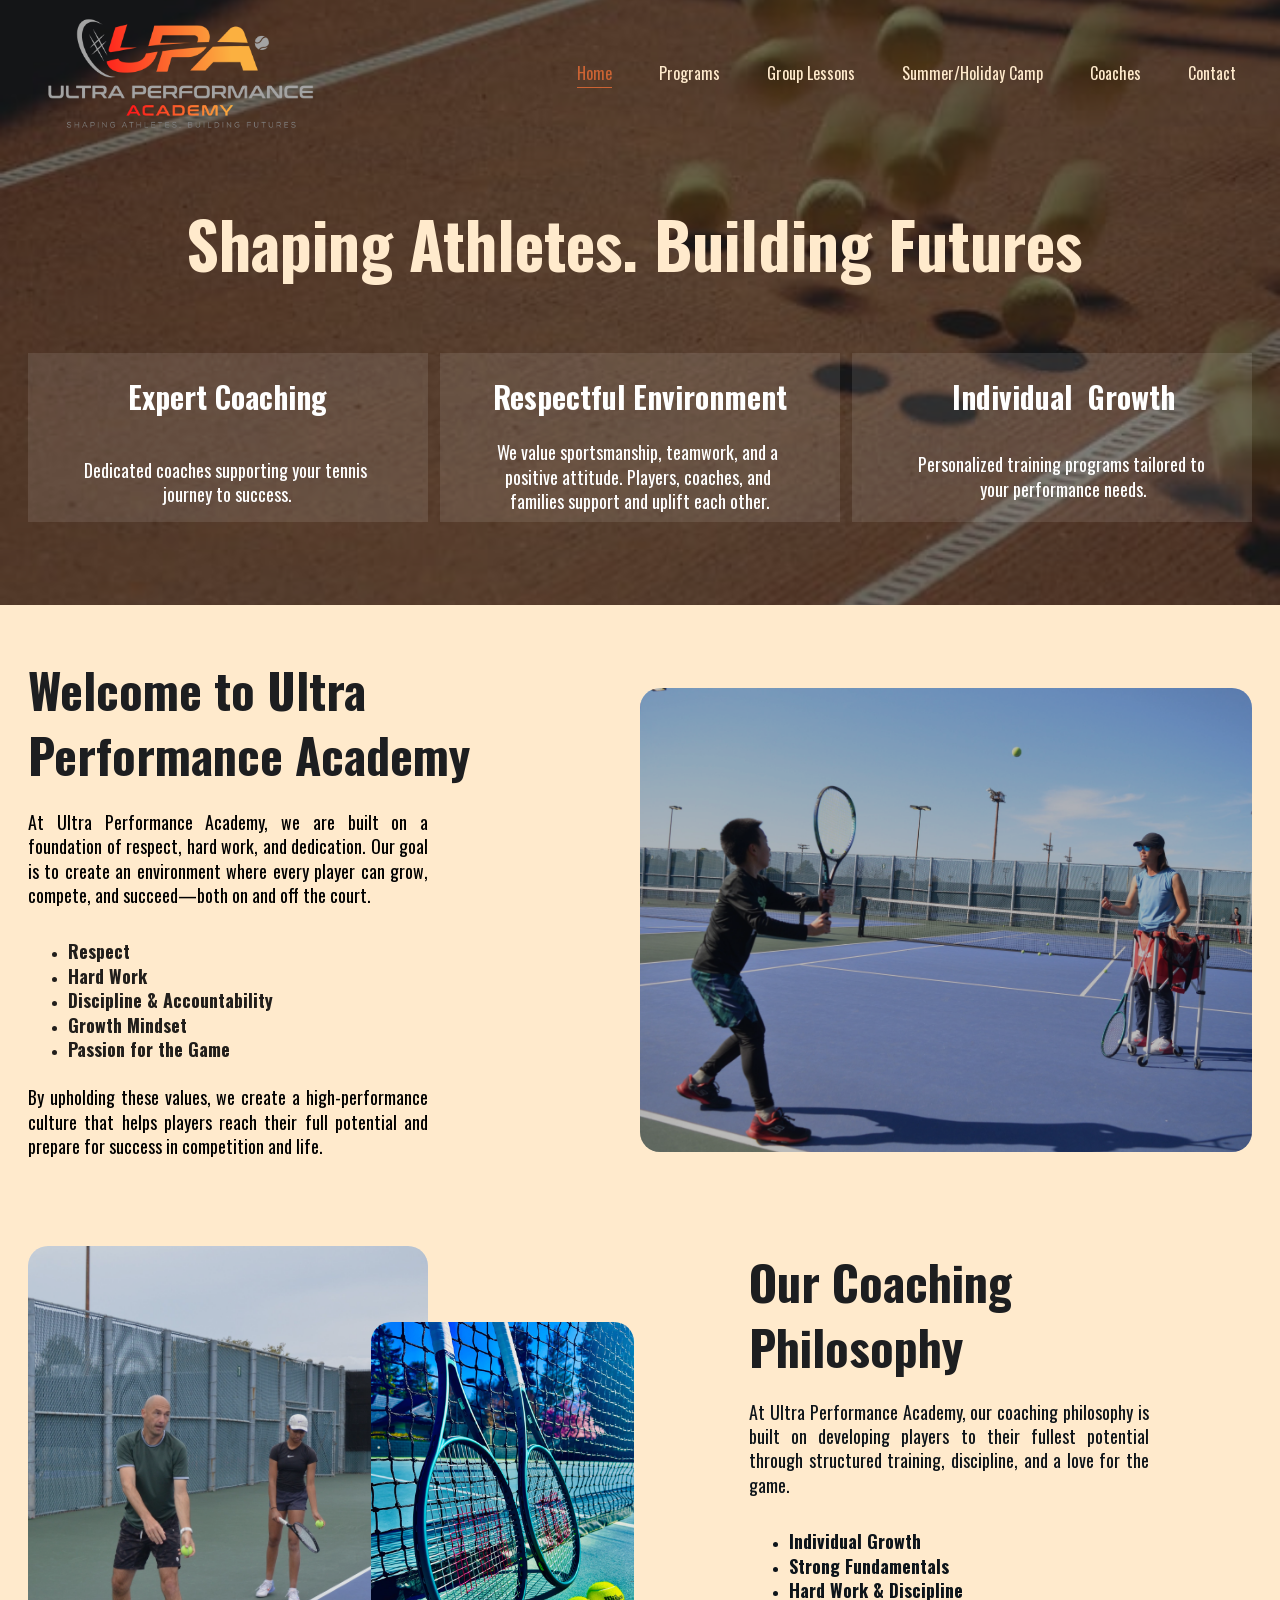
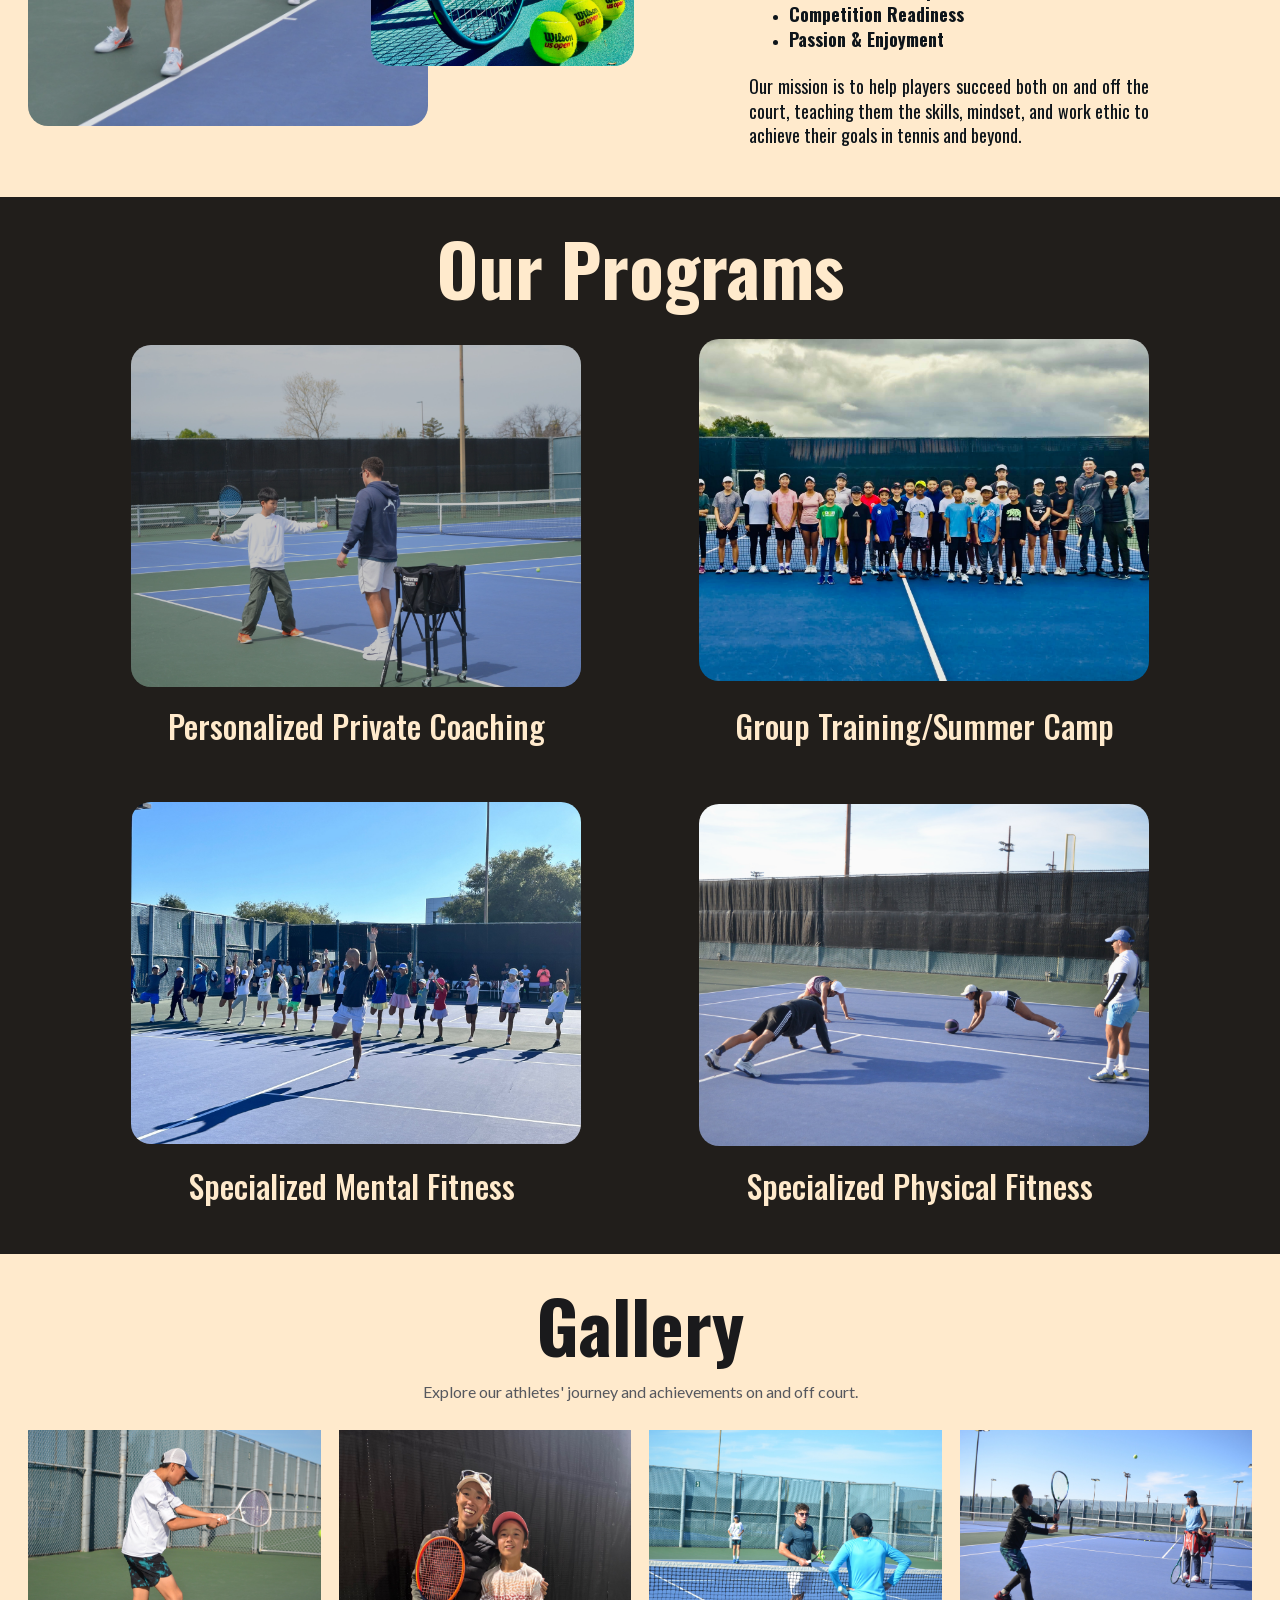
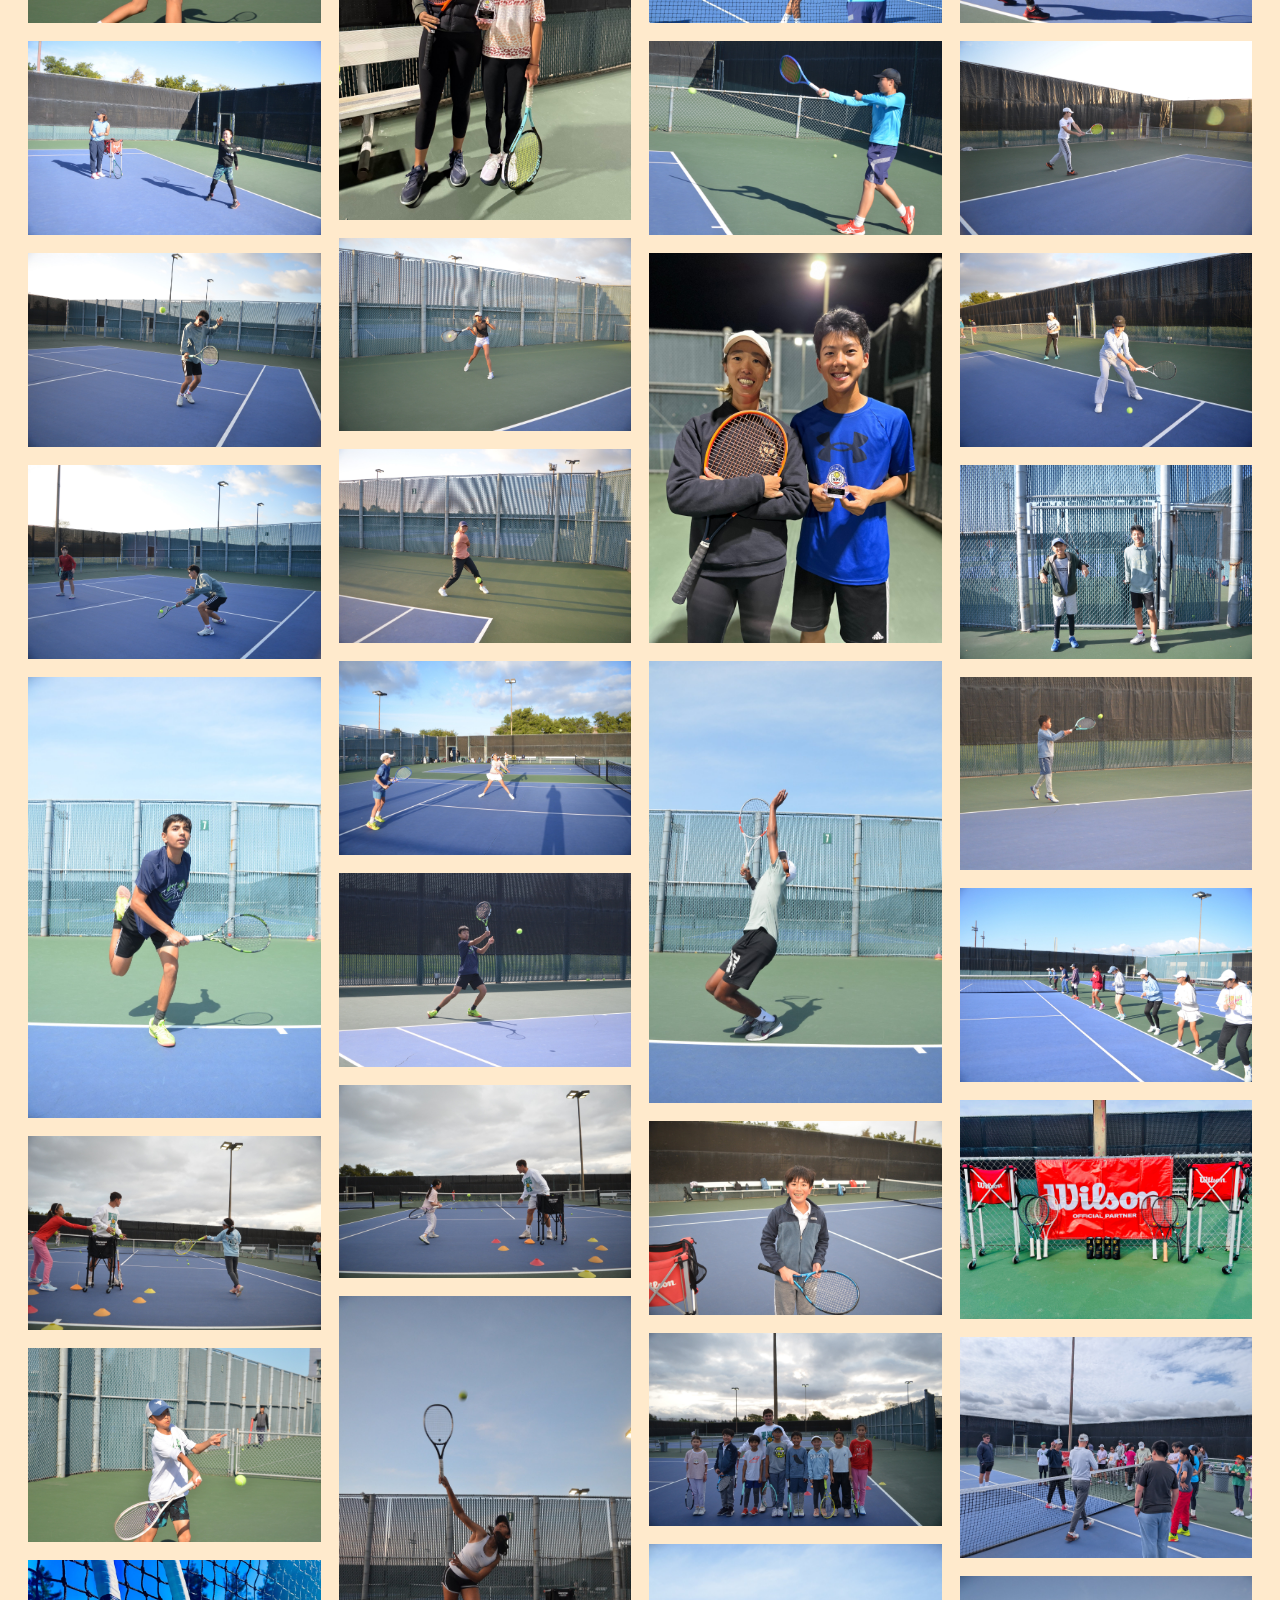
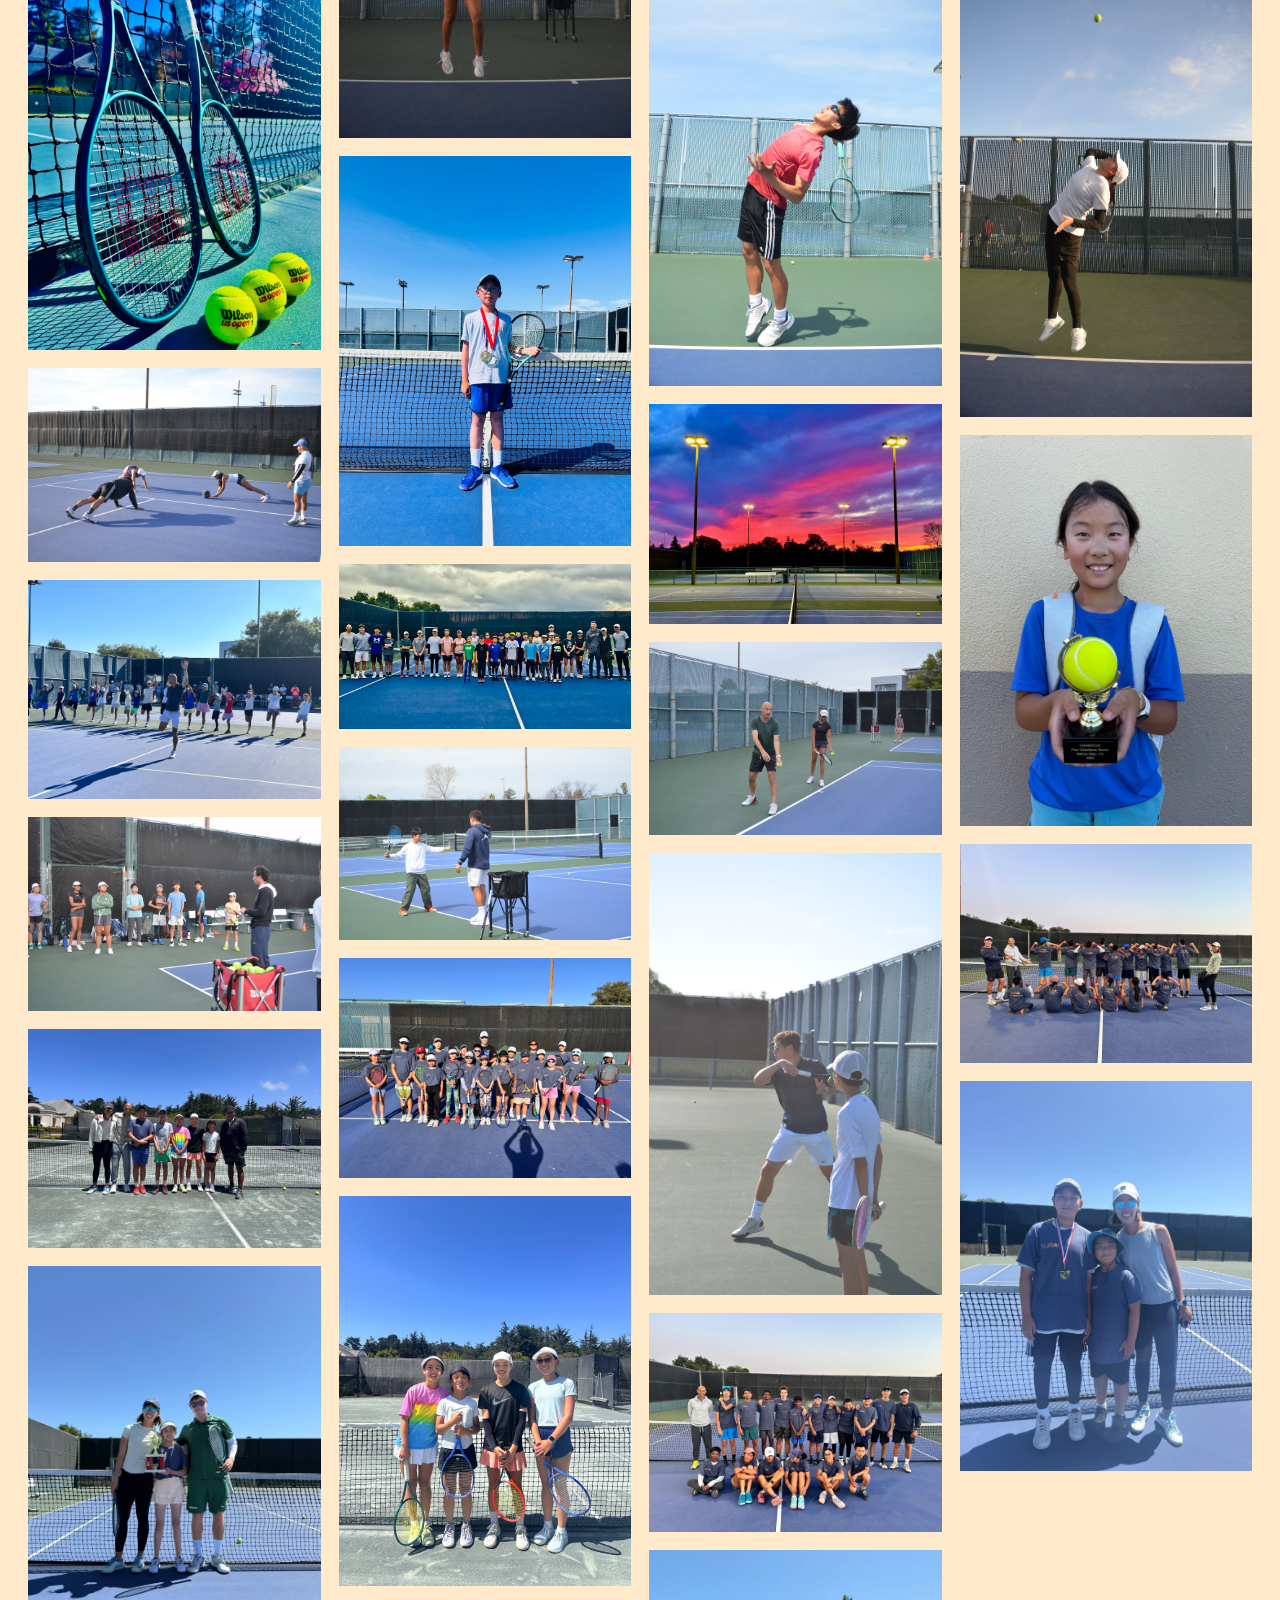
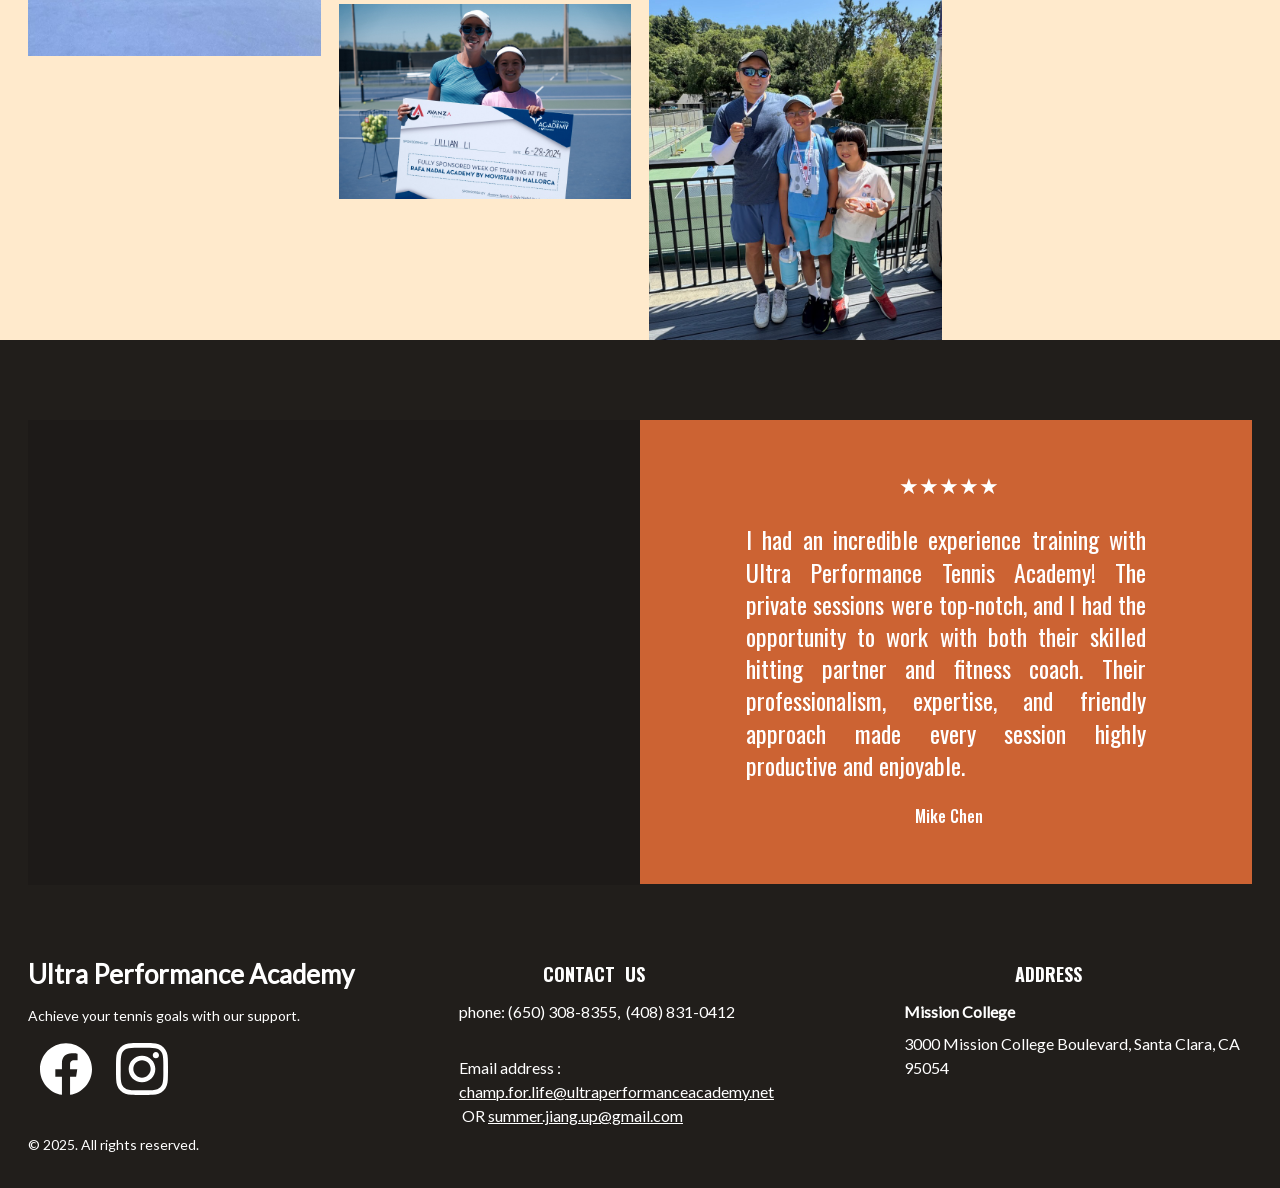
==== commit 7e7c372a: "Fix header scroll polyfill: run at end of body, scroll+rAF, stronger CSS Head+defer could run before" ====
--- a/index.html
+++ b/index.html
@@ -10,10 +10,10 @@
 <link rel="stylesheet" href="assets/astro/cookieconsent.CpXrOrr9.css">
 <style>:root{--color-meteorite-dark: #2f1c6a;--color-meteorite-dark-2: #1F1346;--color-meteorite: #8c85ff;--color-meteorite-light: #d5dfff;--color-primary-dark: #5025d1;--color-primary: #673de6;--color-primary-light: #ebe4ff;--color-primary-charts: #B39EF3;--color-danger-dark: #d63163;--color-danger: #fc5185;--color-danger-light: #ffe8ef;--color-danger-charts: #FEA8C2;--color-warning-dark: #fea419;--color-warning-dark-2: #9F6000;--color-warning-charts: #FFD28C;--color-warning: #ffcd35;--color-warning-light: #fff8e2;--color-success-dark: #008361;--color-success: #00b090;--color-success-light: #def4f0;--color-dark: #1d1e20;--color-gray-dark: #36344d;--color-gray: #727586;--color-gray-border: #dadce0;--color-gray-light: #f2f3f6;--color-light: #fff;--color-azure: #357df9;--color-azure-light: #e3ebf9;--color-azure-dark: #265ab2;--color-indigo: #6366F1;--color-neutral-200: #D8DAE0}.whats-app-bubble{position:fixed;z-index:19;display:flex;right:20px;bottom:24px;cursor:pointer;border-radius:100px;box-shadow:#00000026 0 4px 12px}#wtpQualitySign_fixedCSS,#wtpQualitySign_popupCSS{bottom:10px!important}#wtpQualitySign_fixedCSS{z-index:17!important}#wtpQualitySign_popupCSS{z-index:18!important}
 </style>
-<link rel="stylesheet" href="assets/astro/Page.kmFvoTP7.css"><script>(function(){var p=location.protocol,s=location.search;if(/[?&]anim=1(?:&|$)/.test(s))document.documentElement.classList.add("respect-zyro-animations");if(p==="file:"||p==="vscode-webview:"||/[?&]static=1(?:&|$)/.test(s))document.documentElement.classList.add("no-entry-anim");})();</script><link rel="stylesheet" href="assets/astro/animation-fallback.css" /><script src="assets/astro/header-scroll-polyfill.js" defer></script></head> <body> <div> <style>astro-island,astro-slot,astro-static-slot{display:contents}</style><script>(()=>{var e=async t=>{await(await t())()};(self.Astro||(self.Astro={})).only=e;window.dispatchEvent(new Event("astro:only"));})();</script><script>(()=>{var A=Object.defineProperty;var C=(i,o,a)=>o in i?A(i,o,{enumerable:!0,configurable:!0,writable:!0,value:a}):i[o]=a;var l=(i,o,a)=>C(i,typeof o!="symbol"?o+"":o,a);var E=new Set(["__proto__","constructor","prototype"]);{let i={0:t=>y(t),1:t=>a(t),2:t=>new RegExp(t),3:t=>new Date(t),4:t=>new Map(a(t)),5:t=>new Set(a(t)),6:t=>BigInt(t),7:t=>new URL(t),8:t=>new Uint8Array(t),9:t=>new Uint16Array(t),10:t=>new Uint32Array(t),11:t=>Number.POSITIVE_INFINITY*t},o=t=>{let[h,e]=t;return h in i?i[h](e):void 0},a=t=>t.map(o),y=t=>typeof t!="object"||t===null?t:Object.fromEntries(Object.entries(t).map(([h,e])=>[h,o(e)]));class f extends HTMLElement{constructor(){super(...arguments);l(this,"Component");l(this,"hydrator");l(this,"hydrate",async()=>{var b;if(!this.hydrator||!this.isConnected)return;let e=(b=this.parentElement)==null?void 0:b.closest("astro-island[ssr]");if(e){e.addEventListener("astro:hydrate",this.hydrate,{once:!0});return}let c=this.querySelectorAll("astro-slot"),n={},p=this.querySelectorAll("template[data-astro-template]");for(let r of p){let s=r.closest(this.tagName);s!=null&&s.isSameNode(this)&&(n[r.getAttribute("data-astro-template")||"default"]=r.innerHTML,r.remove())}for(let r of c){let s=r.closest(this.tagName);s!=null&&s.isSameNode(this)&&(n[r.getAttribute("name")||"default"]=r.innerHTML)}let u;try{u=this.hasAttribute("props")?y(JSON.parse(this.getAttribute("props"))):{}}catch(r){let s=this.getAttribute("component-url")||"<unknown>",v=this.getAttribute("component-export");throw v&&(s+=` (export ${v})`),console.error(`[hydrate] Error parsing props for component ${s}`,this.getAttribute("props"),r),r}let d;await this.hydrator(this)(this.Component,u,n,{client:this.getAttribute("client")}),this.removeAttribute("ssr"),this.dispatchEvent(new CustomEvent("astro:hydrate"))});l(this,"unmount",()=>{this.isConnected||this.dispatchEvent(new CustomEvent("astro:unmount"))})}disconnectedCallback(){document.removeEventListener("astro:after-swap",this.unmount),document.addEventListener("astro:after-swap",this.unmount,{once:!0})}connectedCallback(){if(!this.hasAttribute("await-children")||document.readyState==="interactive"||document.readyState==="complete")this.childrenConnectedCallback();else{let e=()=>{document.removeEventListener("DOMContentLoaded",e),c.disconnect(),this.childrenConnectedCallback()},c=new MutationObserver(()=>{var n;((n=this.lastChild)==null?void 0:n.nodeType)===Node.COMMENT_NODE&&this.lastChild.nodeValue==="astro:end"&&(this.lastChild.remove(),e())});c.observe(this,{childList:!0}),document.addEventListener("DOMContentLoaded",e)}}async childrenConnectedCallback(){let e=this.getAttribute("before-hydration-url");e&&await import(e),this.start()}async start(){let e=JSON.parse(this.getAttribute("opts")),c=this.getAttribute("client");if(Astro[c]===void 0){window.addEventListener(`astro:${c}`,()=>this.start(),{once:!0});return}try{await Astro[c](async()=>{let n=this.getAttribute("renderer-url"),[p,{default:u}]=await Promise.all([import(this.getAttribute("component-url")),n?import(n):()=>()=>{}]),d=this.getAttribute("component-export")||"default";if(d.includes(".")){this.Component=p;for(let m of d.split(".")){if(E.has(m)||!this.Component||typeof this.Component!="object"&&typeof this.Component!="function"||!Object.hasOwn(this.Component,m))throw new Error(`Invalid component export path: ${d}`);this.Component=this.Component[m]}}else{if(E.has(d))throw new Error(`Invalid component export path: ${d}`);this.Component=p[d]}return this.hydrator=u,this.hydrate},e,this)}catch(n){console.error("[astro-island] Error hydrating %s",this.getAttribute("component-url"),n)}}attributeChangedCallback(){this.hydrate()}}l(f,"observedAttributes",["props"]),customElements.get("astro-island")||customElements.define("astro-island",f)}})();</script><astro-island uid="Z1KpOrr" component-url="assets/astro/ClientHead.BhQ41lFz.js" component-export="default" renderer-url="assets/astro/client.CLV3Binp.js" props="{&quot;page-noindex&quot;:[0,false],&quot;canonical-url&quot;:[0,&quot;https://ultraperformanceacademy.net/&quot;],&quot;site-meta&quot;:[0,{&quot;version&quot;:[0,201],&quot;template&quot;:[0,&quot;aigenerated&quot;],&quot;metaTitle&quot;:[0,&quot;Ultra Performance Academy&quot;],&quot;aiWebsiteType&quot;:[0,&quot;Business&quot;],&quot;defaultLocale&quot;:[0,&quot;system&quot;],&quot;isPrivateModeActive&quot;:[0,false],&quot;demoEcommerceStoreId&quot;:[0,&quot;demo_01G0E9P2R0CFTNBWEEFCEV8EG5&quot;],&quot;shouldAddWWWPrefixToDomain&quot;:[0,false]}],&quot;domain&quot;:[0,&quot;ultraperformanceacademy.net&quot;]}" ssr client="only" opts="{&quot;name&quot;:&quot;ClientHead&quot;,&quot;value&quot;:&quot;vue&quot;}"></astro-island> <script>(()=>{var e=async t=>{await(await t())()};(self.Astro||(self.Astro={})).load=e;window.dispatchEvent(new Event("astro:load"));})();</script><astro-island uid="2h7Svd" prefix="s1" component-url="assets/astro/Page.DamvI485.js" component-export="default" renderer-url="assets/astro/client.CLV3Binp.js" props="{&quot;pageData&quot;:[0,{&quot;pages&quot;:[0,{&quot;z7ZmaN&quot;:[0,{&quot;meta&quot;:[0,{&quot;title&quot;:[0,&quot;Premier Tennis Academy in Bay Area for Aspiring Athletes&quot;],&quot;noindex&quot;:[0,false],&quot;keywords&quot;:[1,[[0,&quot;tennis academy&quot;],[0,&quot;Bay Area&quot;],[0,&quot;athlete development&quot;]]],&quot;password&quot;:[0,&quot;&quot;],&quot;ogImageAlt&quot;:[0,&quot;&quot;],&quot;description&quot;:[0,&quot;At Ultra Performance Academy, we provide tailored tennis programs designed to help players excel. Our experienced coaches foster a supportive environment, encouraging athletes to push their limits and achieve their goals both on and off the court. Join us to elevate your game and experience growth.&quot;],&quot;focusKeyword&quot;:[0,&quot;tennis academy&quot;],&quot;passwordDesign&quot;:[0,&quot;default&quot;],&quot;passwordBackText&quot;:[0,&quot;Back to&quot;],&quot;passwordButtonText&quot;:[0,&quot;Enter&quot;],&quot;passwordHeadingText&quot;:[0,&quot;Guest area&quot;],&quot;passwordSubheadingText&quot;:[0,&quot;Please enter the password to access the page&quot;],&quot;passwordPlaceholderText&quot;:[0,&quot;Type password&quot;]}],&quot;name&quot;:[0,&quot;Small Group&quot;],&quot;slug&quot;:[0,&quot;small-group&quot;],&quot;type&quot;:[0,&quot;default&quot;],&quot;blocks&quot;:[1,[[0,&quot;zd40Sk&quot;],[0,&quot;zffVPf&quot;]]],&quot;hiddenSlots&quot;:[1,[]]}],&quot;zZMSg3&quot;:[0,{&quot;meta&quot;:[0,{&quot;title&quot;:[0,&quot;Premier Tennis Academy in Bay Area for Aspiring Athletes&quot;],&quot;noindex&quot;:[0,false],&quot;keywords&quot;:[1,[[0,&quot;tennis academy&quot;],[0,&quot;Bay Area&quot;],[0,&quot;athlete development&quot;]]],&quot;password&quot;:[0,&quot;&quot;],&quot;ogImageAlt&quot;:[0,&quot;&quot;],&quot;description&quot;:[0,&quot;At Ultra Performance Academy, we provide tailored tennis programs designed to help players excel. Our experienced coaches foster a supportive environment, encouraging athletes to push their limits and achieve their goals both on and off the court. Join us to elevate your game and experience growth.&quot;],&quot;focusKeyword&quot;:[0,&quot;tennis academy&quot;],&quot;passwordDesign&quot;:[0,&quot;default&quot;],&quot;passwordBackText&quot;:[0,&quot;Back to&quot;],&quot;passwordButtonText&quot;:[0,&quot;Enter&quot;],&quot;passwordHeadingText&quot;:[0,&quot;Guest area&quot;],&quot;passwordSubheadingText&quot;:[0,&quot;Please enter the password to access the page&quot;],&quot;passwordPlaceholderText&quot;:[0,&quot;Type password&quot;]}],&quot;name&quot;:[0,&quot;Group Lessons&quot;],&quot;slug&quot;:[0,&quot;group-lessons&quot;],&quot;type&quot;:[0,&quot;default&quot;],&quot;blocks&quot;:[1,[[0,&quot;zhB6Fr&quot;],[0,&quot;zzUuTt&quot;],[0,&quot;zZacQu&quot;]]],&quot;hiddenSlots&quot;:[1,[]]}],&quot;zwQZJ2&quot;:[0,{&quot;meta&quot;:[0,{&quot;title&quot;:[0,&quot;Premier Tennis Academy in Bay Area for Aspiring Athletes&quot;],&quot;noindex&quot;:[0,false],&quot;keywords&quot;:[1,[[0,&quot;tennis academy&quot;],[0,&quot;Bay Area&quot;],[0,&quot;athlete development&quot;]]],&quot;password&quot;:[0,&quot;&quot;],&quot;ogImageAlt&quot;:[0,&quot;&quot;],&quot;description&quot;:[0,&quot;At Ultra Performance Academy, we provide tailored tennis programs designed to help players excel. Our experienced coaches foster a supportive environment, encouraging athletes to push their limits and achieve their goals both on and off the court. Join us to elevate your game and experience growth.&quot;],&quot;focusKeyword&quot;:[0,&quot;tennis academy&quot;],&quot;passwordDesign&quot;:[0,&quot;default&quot;],&quot;passwordBackText&quot;:[0,&quot;Back to&quot;],&quot;passwordButtonText&quot;:[0,&quot;Enter&quot;],&quot;passwordHeadingText&quot;:[0,&quot;Guest area&quot;],&quot;passwordSubheadingText&quot;:[0,&quot;Please enter the password to access the page&quot;],&quot;passwordPlaceholderText&quot;:[0,&quot;Type password&quot;]}],&quot;name&quot;:[0,&quot;Summer/Holiday Camp&quot;],&quot;slug&quot;:[0,&quot;summerholiday-camp&quot;],&quot;type&quot;:[0,&quot;default&quot;],&quot;blocks&quot;:[1,[[0,&quot;zPOFpk&quot;],[0,&quot;zQC7pj&quot;]]],&quot;hiddenSlots&quot;:[1,[]]}],&quot;ai-BxgeD&quot;:[0,{&quot;meta&quot;:[0,{&quot;title&quot;:[0,&quot;Premier Tennis Academy in Bay Area for Aspiring Athletes&quot;],&quot;keywords&quot;:[1,[[0,&quot;tennis academy&quot;],[0,&quot;Bay Area&quot;],[0,&quot;athlete development&quot;]]],&quot;description&quot;:[0,&quot;At Ultra Performance Academy, we provide tailored tennis programs designed to help players excel. Our experienced coaches foster a supportive environment, encouraging athletes to push their limits and achieve their goals both on and off the court. Join us to elevate your game and experience growth.&quot;],&quot;focusKeyword&quot;:[0,&quot;tennis academy&quot;]}],&quot;name&quot;:[0,&quot;Programs&quot;],&quot;slug&quot;:[0,&quot;programs&quot;],&quot;type&quot;:[0,&quot;default&quot;],&quot;blocks&quot;:[1,[[0,&quot;ai-tkQhTM&quot;],[0,&quot;z2Oli8&quot;],[0,&quot;ai-IC1CFQ&quot;],[0,&quot;ai-4ZuwDZ&quot;]]],&quot;hiddenSlots&quot;:[1,[]]}],&quot;ai-OQQh6&quot;:[0,{&quot;meta&quot;:[0,{&quot;title&quot;:[0,&quot;Expert Coaches at Ultra Performance Academy&quot;],&quot;keywords&quot;:[1,[[0,&quot;tennis academy&quot;],[0,&quot;dedicated coaches&quot;],[0,&quot;athlete development&quot;]]],&quot;description&quot;:[0,&quot;Meet our dedicated coaches at Ultra Performance Academy, Bay Area&#39;s premier tennis academy. Our team fosters a supportive environment for athletes to grow, achieve their goals, and excel both on and off the court.&quot;],&quot;focusKeyword&quot;:[0,&quot;tennis academy&quot;]}],&quot;name&quot;:[0,&quot;Coaches&quot;],&quot;slug&quot;:[0,&quot;coaches&quot;],&quot;type&quot;:[0,&quot;default&quot;],&quot;blocks&quot;:[1,[[0,&quot;ai-19pB5F&quot;]]],&quot;hiddenSlots&quot;:[1,[]]}],&quot;ai-ZcPyM&quot;:[0,{&quot;meta&quot;:[0,{&quot;title&quot;:[0,&quot;Premier Tennis Academy in the Bay Area&quot;],&quot;keywords&quot;:[1,[[0,&quot;tennis academy&quot;],[0,&quot;Bay Area&quot;],[0,&quot;performance coaching&quot;]]],&quot;description&quot;:[0,&quot;Ultra Performance Tennis Academy offers expert coaching and a supportive environment for tennis players. Our dedicated team helps athletes achieve their goals, fostering growth both on and off the court. Join us to elevate your game and experience unparalleled training.&quot;],&quot;focusKeyword&quot;:[0,&quot;tennis academy&quot;]}],&quot;name&quot;:[0,&quot;Home&quot;],&quot;slug&quot;:[0,&quot;home&quot;],&quot;type&quot;:[0,&quot;default&quot;],&quot;blocks&quot;:[1,[[0,&quot;ai--NWn9j&quot;],[0,&quot;ai-GohkJZ&quot;],[0,&quot;ai-s6IZIV&quot;],[0,&quot;ai-DNVog2&quot;],[0,&quot;ai-yVNNNf&quot;]]],&quot;hiddenSlots&quot;:[1,[]]}],&quot;ai-ihdeA&quot;:[0,{&quot;meta&quot;:[0,{&quot;title&quot;:[0,&quot;Contact Ultra Performance Academy for Tennis Training Inquiries&quot;],&quot;keywords&quot;:[1,[[0,&quot;tennis academy&quot;],[0,&quot;coaching&quot;],[0,&quot;athlete support&quot;]]],&quot;description&quot;:[0,&quot;Get in touch with Ultra Performance Academy to learn more about our tennis programs, coaching staff, and how we can help you achieve your athletic goals in a supportive environment. We look forward to hearing from you!&quot;],&quot;focusKeyword&quot;:[0,&quot;tennis academy&quot;]}],&quot;name&quot;:[0,&quot;Contact&quot;],&quot;slug&quot;:[0,&quot;contact&quot;],&quot;type&quot;:[0,&quot;default&quot;],&quot;blocks&quot;:[1,[[0,&quot;ai-1dMDgy&quot;],[0,&quot;ai-3Z8mOR&quot;]]],&quot;hiddenSlots&quot;:[1,[]]}]}],&quot;blocks&quot;:[0,{&quot;header&quot;:[0,{&quot;slot&quot;:[0,&quot;header&quot;],&quot;type&quot;:[0,&quot;BlockNavigation&quot;],&quot;mobile&quot;:[0,{&quot;height&quot;:[0,72],&quot;logoHeight&quot;:[0,24]}],&quot;desktop&quot;:[0,{&quot;height&quot;:[0,145],&quot;logoHeight&quot;:[0,117]}],&quot;settings&quot;:[0,{&quot;styles&quot;:[0,{&quot;width&quot;:[0,&quot;1240px&quot;],&quot;padding&quot;:[0,&quot;14px 16px 14px 16px&quot;],&quot;m-padding&quot;:[0,&quot;24px 16px 24px 16px&quot;],&quot;logo-width&quot;:[0,&quot;272px&quot;],&quot;cartIconSize&quot;:[0,&quot;24px&quot;],&quot;link-spacing&quot;:[0,&quot;47px&quot;],&quot;m-logo-width&quot;:[0,&quot;55px&quot;],&quot;m-link-spacing&quot;:[0,&quot;20px&quot;],&quot;element-spacing&quot;:[0,&quot;32px&quot;],&quot;contrastBackgroundColor&quot;:[0,&quot;rgb(67, 61, 55)&quot;]}],&quot;cartText&quot;:[0,&quot;&quot;],&quot;isSticky&quot;:[0,true],&quot;showLogo&quot;:[0,true],&quot;headerLayout&quot;:[0,&quot;desktop-1&quot;],&quot;isCartVisible&quot;:[0,true],&quot;logoImagePath&quot;:[0,&quot;transparent1-YbNB6q61jjSn7eRZ.png&quot;],&quot;mHeaderLayout&quot;:[0,&quot;mobile-1&quot;],&quot;logoImageOrigin&quot;:[0,&quot;assets&quot;],&quot;mobileLinksAlignment&quot;:[0,&quot;right&quot;]}],&quot;zindexes&quot;:[1,[]],&quot;background&quot;:[0,{&quot;color&quot;:[0,&quot;rgb(33, 30, 27)&quot;],&quot;current&quot;:[0,&quot;color&quot;],&quot;isTransparent&quot;:[0,true]}],&quot;components&quot;:[1,[]],&quot;fontFamily&quot;:[0,&quot;Oswald&quot;],&quot;fontWeight&quot;:[0,400],&quot;logoAspectRatio&quot;:[0,2.3255813953488373],&quot;navLinkTextColor&quot;:[0,&quot;rgb(255, 234, 204)&quot;],&quot;navLinkTextColorHover&quot;:[0,&quot;rgb(204, 99, 51)&quot;]}],&quot;zSiG-O&quot;:[0,{&quot;slot&quot;:[0,&quot;footer&quot;],&quot;type&quot;:[0,&quot;BlockLayout&quot;],&quot;mobile&quot;:[0,{&quot;minHeight&quot;:[0,697]}],&quot;desktop&quot;:[0,{&quot;minHeight&quot;:[0,254]}],&quot;settings&quot;:[0,{&quot;styles&quot;:[0,{&quot;cols&quot;:[0,&quot;12&quot;],&quot;rows&quot;:[0,10],&quot;width&quot;:[0,&quot;1224px&quot;],&quot;m-rows&quot;:[0,&quot;1&quot;],&quot;col-gap&quot;:[0,&quot;24px&quot;],&quot;row-gap&quot;:[0,&quot;16px&quot;],&quot;row-size&quot;:[0,&quot;48px&quot;],&quot;column-gap&quot;:[0,&quot;24px&quot;],&quot;block-padding&quot;:[0,&quot;16px 0 16px 0&quot;],&quot;m-block-padding&quot;:[0,&quot;40px 16px 40px 16px&quot;]}]}],&quot;zindexes&quot;:[1,[[0,&quot;ai-6lvrov&quot;],[0,&quot;ai-QJbltx&quot;],[0,&quot;ai--IpMId&quot;],[0,&quot;ai-DMmvE7&quot;],[0,&quot;ai-1KKXez&quot;],[0,&quot;ai-dmyfGE&quot;],[0,&quot;ai-dn2DAU&quot;],[0,&quot;zQIr0T&quot;]]],&quot;background&quot;:[0,{&quot;color&quot;:[0,&quot;#211E1B&quot;],&quot;current&quot;:[0,&quot;color&quot;]}],&quot;components&quot;:[1,[[0,&quot;ai-6lvrov&quot;],[0,&quot;ai-QJbltx&quot;],[0,&quot;ai--IpMId&quot;],[0,&quot;ai-DMmvE7&quot;],[0,&quot;ai-1KKXez&quot;],[0,&quot;ai-dmyfGE&quot;],[0,&quot;ai-dn2DAU&quot;],[0,&quot;zQIr0T&quot;]]],&quot;initialBlockId&quot;:[0,&quot;W7N_1fYuy&quot;]}],&quot;ai--NWn9j&quot;:[0,{&quot;type&quot;:[0,&quot;BlockLayout&quot;],&quot;mobile&quot;:[0,{&quot;minHeight&quot;:[0,991]}],&quot;desktop&quot;:[0,{&quot;minHeight&quot;:[0,460]}],&quot;settings&quot;:[0,{&quot;styles&quot;:[0,{&quot;block-padding&quot;:[0,&quot;16px 0 16px 0&quot;],&quot;m-block-padding&quot;:[0,&quot;16px&quot;]}]}],&quot;zindexes&quot;:[1,[[0,&quot;ai-BU4YvR&quot;],[0,&quot;ai-wvchpC&quot;],[0,&quot;ai-AfTIWt&quot;],[0,&quot;ai-reKHZS&quot;],[0,&quot;ai-3U9FE3&quot;],[0,&quot;ai-XvJNRN&quot;],[0,&quot;ai-VoDz8i&quot;],[0,&quot;ai-2dEnQk&quot;],[0,&quot;ai-5hS5f0&quot;],[0,&quot;ai-hP5ccs&quot;]]],&quot;attachment&quot;:[0,&quot;unset&quot;],&quot;background&quot;:[0,{&quot;alt&quot;:[0,&quot;black and brown leather padded tub sofa&quot;],&quot;path&quot;:[0,&quot;photo-1567016376408-0226e4d0c1ea&quot;],&quot;image&quot;:[0,&quot;https://images.unsplash.com/photo-1567016376408-0226e4d0c1ea?ixid=M3wzOTE5Mjl8MHwxfHNlYXJjaHw0fHxpbnRlcmlvcnxlbnwwfHx8fDE3MTM5NzE1OTJ8MA&amp;ixlib=rb-4.0.3?w=1366&amp;q=70&amp;auto=format&quot;],&quot;video&quot;:[0,{&quot;videoSrc&quot;:[0,&quot;assets/media/hero.mp4" ssr client="load" opts="{&quot;name&quot;:&quot;PageComponent&quot;,&quot;value&quot;:true}" await-children><!--[--><main style="--h1-font-size:64px;--h1-font-style:normal;--h1-font-family:var(--font-primary);--h1-font-weight:600;--h1-line-height:1.3;--h1-m-font-size:40px;--h1-letter-spacing:0;--h1-text-transform:none;--h1-text-decoration:none;--h2-font-size:56px;--h2-font-style:normal;--h2-font-family:var(--font-primary);--h2-font-weight:600;--h2-line-height:1.3;--h2-m-font-size:36px;--h2-letter-spacing:0;--h2-text-transform:none;--h2-text-decoration:none;--h3-font-size:48px;--h3-font-style:normal;--h3-font-family:var(--font-primary);--h3-font-weight:600;--h3-line-height:1.3;--h3-m-font-size:32px;--h3-letter-spacing:0;--h3-text-transform:none;--h3-text-decoration:none;--h4-font-size:40px;--h4-font-style:normal;--h4-font-family:var(--font-primary);--h4-font-weight:600;--h4-line-height:1.3;--h4-m-font-size:24px;--h4-letter-spacing:0;--h4-text-transform:none;--h4-text-decoration:none;--h5-font-size:26px;--h5-font-style:normal;--h5-font-family:var(--font-primary);--h5-font-weight:600;--h5-line-height:1.3;--h5-m-font-size:20px;--h5-letter-spacing:0;--h5-text-transform:none;--h5-text-decoration:none;--h6-font-size:18px;--h6-font-style:normal;--h6-font-family:var(--font-primary);--h6-font-weight:600;--h6-line-height:1.3;--h6-m-font-size:18px;--h6-letter-spacing:0;--h6-text-transform:none;--h6-text-decoration:none;--body-font-size:16px;--body-font-style:normal;--body-font-family:var(--font-secondary);--body-font-weight:400;--body-line-height:1.5;--body-m-font-size:16px;--body-letter-spacing:normal;--body-text-transform:none;--body-text-decoration:none;--font-primary:&#39;Lato&#39;, sans-serif;--font-secondary:&#39;Lato&#39;, sans-serif;--nav-link-color:rgb(255, 234, 204);--nav-link-font-size:16px;--nav-link-font-style:normal;--nav-link-color-hover:rgb(204, 99, 51);--nav-link-font-family:var(--font-secondary);--nav-link-font-weight:400;--nav-link-line-height:1.5;--nav-link-m-font-size:16px;--nav-link-letter-spacing:normal;--nav-link-text-transform:none;--nav-link-text-decoration:none;--body-large-font-size:18px;--body-large-font-style:normal;--body-large-font-family:var(--font-secondary);--body-large-font-weight:400;--body-large-line-height:1.5;--body-large-m-font-size:18px;--body-large-letter-spacing:normal;--body-large-text-transform:none;--body-large-text-decoration:none;--body-small-font-size:14px;--body-small-font-style:normal;--body-small-font-family:var(--font-secondary);--body-small-font-weight:500;--body-small-line-height:1.5;--body-small-m-font-size:14px;--body-small-letter-spacing:normal;--body-small-text-transform:uppercase;--body-small-text-decoration:none;--grid-button-primary-font-size:16px;--grid-button-primary-padding-x:40px;--grid-button-primary-padding-y:16px;--grid-button-primary-font-color:#ffffff;--grid-button-primary-font-style:normal;--grid-button-primary-border-null:;--grid-button-primary-font-family:var(--font-secondary);--grid-button-primary-font-weight:400;--grid-button-primary-line-height:normal;--grid-button-primary-m-font-size:16px;--grid-button-primary-m-padding-x:36px;--grid-button-primary-m-padding-y:14px;--grid-button-primary-box-shadow-x:0px;--grid-button-primary-box-shadow-y:0px;--grid-button-primary-border-radius:999px;--grid-button-primary-letter-spacing:normal;--grid-button-primary-text-transform:none;--grid-button-primary-box-shadow-blur:0px;--grid-button-primary-box-shadow-null:;--grid-button-primary-text-decoration:none;--grid-button-primary-background-color:rgb(0, 0, 0);--grid-button-primary-box-shadow-color:rgba(0, 0, 0, 0);--grid-button-primary-border-null-hover:;--grid-button-primary-box-shadow-spread:0px;--grid-button-primary-box-shadow-x-hover:0px;--grid-button-primary-box-shadow-y-hover:0px;--grid-button-primary-transition-duration:0.2s;--grid-button-primary-background-color-null:;--grid-button-primary-box-shadow-blur-hover:0px;--grid-button-primary-box-shadow-null-hover:;--grid-button-primary-background-color-hover:rgb(29, 30, 32);--grid-button-primary-box-shadow-color-hover:0px;--grid-button-primary-box-shadow-spread-hover:0px;--grid-button-primary-transition-timing-function:ease;--grid-button-primary-background-color-null-hover:;--grid-button-secondary-font-size:16px;--grid-button-secondary-padding-x:40px;--grid-button-secondary-padding-y:16px;--grid-button-secondary-font-color:rgb(0, 0, 0);--grid-button-secondary-font-style:normal;--grid-button-secondary-border-null:;--grid-button-secondary-font-family:var(--font-secondary);--grid-button-secondary-font-weight:400;--grid-button-secondary-line-height:normal;--grid-button-secondary-m-font-size:16px;--grid-button-secondary-m-padding-x:36px;--grid-button-secondary-m-padding-y:14px;--grid-button-secondary-box-shadow-x:0px;--grid-button-secondary-box-shadow-y:0px;--grid-button-secondary-border-radius:999px;--grid-button-secondary-letter-spacing:normal;--grid-button-secondary-text-transform:none;--grid-button-secondary-box-shadow-blur:0px;--grid-button-secondary-box-shadow-null:;--grid-button-secondary-text-decoration:none;--grid-button-secondary-background-color:white;--grid-button-secondary-box-shadow-color:rgba(0, 0, 0, 0);--grid-button-secondary-border-null-hover:;--grid-button-secondary-box-shadow-spread:0px;--grid-button-secondary-box-shadow-x-hover:0px;--grid-button-secondary-box-shadow-y-hover:0px;--grid-button-secondary-transition-duration:0.2s;--grid-button-secondary-background-color-null:;--grid-button-secondary-box-shadow-blur-hover:0px;--grid-button-secondary-box-shadow-null-hover:;--grid-button-secondary-background-color-hover:rgb(240, 240, 240);--grid-button-secondary-box-shadow-color-hover:0px;--grid-button-secondary-box-shadow-spread-hover:0px;--grid-button-secondary-transition-timing-function:ease;--grid-button-secondary-background-color-null-hover:;--v07b6cc59:72px;" class="page"><div class="sticky-trigger"></div><!----><div class="top-blocks--sticky top-blocks"><!----><header class="block-header" style="--nav-link-font-family:Oswald;--nav-link-font-weight:400;--nav-link-text-color:rgb(255, 234, 204);--nav-link-text-color-hover:rgb(204, 99, 51);--header-height-mobile:72px;--width:1240px;--padding-top:14px;--padding:14px 16px 14px 16px;--padding-right:16px;--padding-bottom:14px;--padding-left:16px;--m-padding-top:24px;--m-padding:24px 16px 24px 16px;--m-padding-right:16px;--m-padding-bottom:24px;--m-padding-left:16px;--logo-width:272px;--cartIconSize:24px;--link-spacing:47px;--m-logo-width:55px;--m-link-spacing:20px;--element-spacing:32px;--contrastBackgroundColor:rgb(67, 61, 55);--background-color:rgb(33, 30, 27);" backgroundcolorcontrast="rgb(67, 61, 55)" height="145" is-in-preview-mode="false" is-preview-mobile-view="false" data-v-06cc56f8><div class="background" style="--background-color:transparent;" data-v-06cc56f8></div><!--[--><div class="block-header-layout-desktop block-header-layout-desktop--desktop-1" style="--v5c616aa5:min-content auto ;--v2e94a9f4:0px;" data-v-c1535ecd><!--[--><a class="block-header-logo block-header__logo" href="index.html" data-v-06cc56f8 style="--v6f401cb2:272px;--v5ef47fbb:117px;--b298f7c8:24px;--b1fe0892:24;--v6313685a:400;--v66b767ed:55px;--v56669be0:24px;--v00407601:24px;" data-v-2fe39434><img class="block-header-logo__image" src="assets/site/transparent1-YbNB6q61jjSn7eRZ.png" alt="Ultra Performance Academy logo" data-v-2fe39434></a><!--]--><!--[--><nav class="block-header__nav" data-v-06cc56f8><ul class="block-header__nav-links" data-v-06cc56f8><!--[--><li class="block-header-item" data-v-06cc56f8 data-v-f7e431f3><label class="block-header-item__label" data-v-f7e431f3><!----><div class="item-content-wrapper item-content-wrapper--active block-header-item__item" aria-haspopup="false" data-v-f7e431f3 data-v-76d5a5f3><a class="item-content" target href="index.html" data-v-76d5a5f3>Home</a><!----></div><!----></label></li><li class="block-header-item" data-v-06cc56f8 data-v-f7e431f3><label class="block-header-item__label" data-v-f7e431f3><!----><div class="item-content-wrapper block-header-item__item" aria-haspopup="false" data-v-f7e431f3 data-v-76d5a5f3><a class="item-content" target href="programs.html" data-v-76d5a5f3>Programs</a><!----></div><!----></label></li><li class="block-header-item" data-v-06cc56f8 data-v-f7e431f3><label class="block-header-item__label" data-v-f7e431f3><!----><div class="item-content-wrapper block-header-item__item" aria-haspopup="false" data-v-f7e431f3 data-v-76d5a5f3><a class="item-content" target href="group-lessons.html" data-v-76d5a5f3>Group Lessons</a><!----></div><!----></label></li><li class="block-header-item" data-v-06cc56f8 data-v-f7e431f3><label class="block-header-item__label" data-v-f7e431f3><!----><div class="item-content-wrapper block-header-item__item" aria-haspopup="false" data-v-f7e431f3 data-v-76d5a5f3><a class="item-content" target href="summerholiday-camp.html" data-v-76d5a5f3>Summer/Holiday Camp</a><!----></div><!----></label></li><li class="block-header-item" data-v-06cc56f8 data-v-f7e431f3><label class="block-header-item__label" data-v-f7e431f3><!----><div class="item-content-wrapper block-header-item__item" aria-haspopup="false" data-v-f7e431f3 data-v-76d5a5f3><a class="item-content" target href="coaches.html" data-v-76d5a5f3>Coaches</a><!----></div><!----></label></li><li class="block-header-item" data-v-06cc56f8 data-v-f7e431f3><label class="block-header-item__label" data-v-f7e431f3><!----><div class="item-content-wrapper block-header-item__item" aria-haspopup="false" data-v-f7e431f3 data-v-76d5a5f3><a class="item-content" target href="contact.html" data-v-76d5a5f3>Contact</a><!----></div><!----></label></li><!--]--></ul></nav><!--]--><!--[--><!--]--><!--[--><!--]--><!--[--><!--]--><!--[--><!--]--></div><div class="block-header-layout-mobile block-header-layout-mobile--mobile-1" style="--v5c616aa5:min-content auto ;--v2e94a9f4:0px;" data-v-c1535ecd><!--[--><a class="block-header-logo block-header__logo" href="index.html" data-v-06cc56f8 style="--v6f401cb2:272px;--v5ef47fbb:117px;--b298f7c8:24px;--b1fe0892:24;--v6313685a:400;--v66b767ed:55px;--v56669be0:24px;--v00407601:24px;" data-v-2fe39434><img class="block-header-logo__image" src="assets/site/transparent1-YbNB6q61jjSn7eRZ.png" alt="Ultra Performance Academy logo" data-v-2fe39434></a><!--]--><!--[--><!--]--><!--[--><button type="button" class="burger block-header__hamburger-menu" title="Menu" data-v-06cc56f8 style="--v63017ab5:var(--nav-link-text-color);" data-v-43ca5418><span class="burger__bun" data-v-43ca5418></span><span class="burger__meat" data-v-43ca5418></span><span class="burger__bun" data-v-43ca5418></span></button><!--]--><div class="block-header-layout-mobile__dropdown--link-align-right block-header-layout-mobile__dropdown" data-v-c1535ecd><!--[--><nav class="block-header__nav" data-v-06cc56f8><ul class="block-header__nav-links" data-v-06cc56f8><!--[--><li class="block-header-item" data-v-06cc56f8 data-v-f7e431f3><label class="block-header-item__label" data-v-f7e431f3><!----><div class="item-content-wrapper item-content-wrapper--active block-header-item__item" aria-haspopup="false" data-v-f7e431f3 data-v-76d5a5f3><a class="item-content" target href="index.html" data-v-76d5a5f3>Home</a><!----></div><!----></label></li><li class="block-header-item" data-v-06cc56f8 data-v-f7e431f3><label class="block-header-item__label" data-v-f7e431f3><!----><div class="item-content-wrapper block-header-item__item" aria-haspopup="false" data-v-f7e431f3 data-v-76d5a5f3><a class="item-content" target href="programs.html" data-v-76d5a5f3>Programs</a><!----></div><!----></label></li><li class="block-header-item" data-v-06cc56f8 data-v-f7e431f3><label class="block-header-item__label" data-v-f7e431f3><!----><div class="item-content-wrapper block-header-item__item" aria-haspopup="false" data-v-f7e431f3 data-v-76d5a5f3><a class="item-content" target href="group-lessons.html" data-v-76d5a5f3>Group Lessons</a><!----></div><!----></label></li><li class="block-header-item" data-v-06cc56f8 data-v-f7e431f3><label class="block-header-item__label" data-v-f7e431f3><!----><div class="item-content-wrapper block-header-item__item" aria-haspopup="false" data-v-f7e431f3 data-v-76d5a5f3><a class="item-content" target href="summerholiday-camp.html" data-v-76d5a5f3>Summer/Holiday Camp</a><!----></div><!----></label></li><li class="block-header-item" data-v-06cc56f8 data-v-f7e431f3><label class="block-header-item__label" data-v-f7e431f3><!----><div class="item-content-wrapper block-header-item__item" aria-haspopup="false" data-v-f7e431f3 data-v-76d5a5f3><a class="item-content" target href="coaches.html" data-v-76d5a5f3>Coaches</a><!----></div><!----></label></li><li class="block-header-item" data-v-06cc56f8 data-v-f7e431f3><label class="block-header-item__label" data-v-f7e431f3><!----><div class="item-content-wrapper block-header-item__item" aria-haspopup="false" data-v-f7e431f3 data-v-76d5a5f3><a class="item-content" target href="contact.html" data-v-76d5a5f3>Contact</a><!----></div><!----></label></li><!--]--></ul></nav><!--]--><!--[--><!--]--><!--[--><!--]--><!--[--><!--]--></div></div><!--]--></header></div><div class="page__blocks"><!--[--><section id="ai--NWn9j" class="block block--desktop-first-visible block--mobile-first-visible" style="--header-height:145px;--header-height-mobile:72px;--block-padding-top:16px;--block-padding:16px 0 16px 0;--block-padding-right:0;--block-padding-bottom:16px;--block-padding-left:0;--m-block-padding:16px;" data-v-653138eb><div class="block-background" data-v-653138eb style="--v4cfc8878:transparent;--v5abb0200:85%;--v5c6fda9f:85%;--v47c095f9:15%;--v000e51f2:center;--v79d8fbfe:calc(-20svh * 50 / 100);--v3f9ca25a:0.50;"><!----><video src="assets/media/hero.mp4" controlslist="nodownload noplaybackrate nofullscreen noremoteplayback" class="block-background__image" poster="assets/media/hero-poster.jpg" autoplay muted loop playsinline webkit-playsinline disablepictureinpicture></video><div class="block-background__overlay"></div></div><div class="block-layout block-layout--layout" style="--m-grid-template-rows:22.22222222222222vw auto 53.333333333333336vw 11.11111111111111vw auto 3.0555555555555554vw auto auto 12.5vw 11.11111111111111vw auto 3.0555555555555554vw auto auto 19.444444444444443vw 11.11111111111111vw auto 3.0555555555555554vw auto auto 14px;--t-grid-template-rows:minmax(80px, auto) minmax(110px, auto) minmax(192px, auto) minmax(40px, auto) minmax(24px, auto) minmax(11px, auto) minmax(50px, auto) minmax(35px, auto) minmax(45px, auto) minmax(40px, auto) minmax(24px, auto) minmax(11px, auto) minmax(75px, auto) minmax(10px, auto) minmax(70px, auto) minmax(40px, auto) minmax(24px, auto) minmax(11px, auto) minmax(50px, auto) minmax(35px, auto) 1fr;--small-desktop-grid-template-rows:4.6568627450980395vw auto 5.228758169934641vw 1.9607843137254901vw auto 1.8790849673202614vw 0.9803921568627451vw 0.32679738562091504vw 0.08169934640522876vw auto auto 0.49019607843137253vw auto 87px;--grid-template-rows:minmax(57px, auto) minmax(83px, auto) minmax(64px, auto) minmax(24px, auto) minmax(39px, auto) minmax(23px, auto) minmax(12px, auto) minmax(4px, auto) minmax(1px, auto) minmax(42px, auto) minmax(5px, auto) minmax(6px, auto) minmax(13px, auto) 1fr;--m-grid-template-columns:5.182926829268292% 1.524390243902439% 0.6097560975609756% 85.36585365853658% 0.9146341463414633% 0.3048780487804878% 0.9146341463414633% 5.182926829268292%;--grid-template-columns:4.166666666666666% 3.2679738562091507% 20.996732026143793% 4.248366013071895% 0.9803921568627451% 4.166666666666666% 24.264705882352942% 4.248366013071895% 0.9803921568627451% 5.147058823529411% 19.11764705882353% 5.147058823529411% 3.2679738562091507%;--m-block-min-height:auto;--t-block-min-height:991px;--small-desktop-block-min-height:auto;--block-min-height:460px;--v3f3138e2:1224px;--c27f45b8:360px;--v66d5c4a6:0 4.444444444444445vw;--v1984096a:0 16px;" data-v-653138eb><!--[--><!--[--><div class="layout-element layout-element--layout layout-element transition transition--slide" style="--text:center;--align:flex-start;--justify:flex-start;--m-element-margin:0 0 16px 0;--z-index:3;--grid-row:2/3;--grid-column:3/12;--m-grid-row:2/3;--m-grid-column:1/9;--v970c3d1a:83px;--v1df5386b:110px;" data-v-12e029d5><!--[--><!----><!----><!----><!----><!----><div class="text-box layout-element__component layout-element__component--GridTextBox" id="ai-AfTIWt" data-v-12e029d5 style="--v40f4658a:break-spaces;--v69742ab7:initial;--v7ff731bd:break-spaces;"><h1 dir="auto" style="color: rgb(255, 234, 204)"><span style="font-family: Oswald; font-weight: 700">Shaping Athletes. Building Futures</span></h1></div><!----><!----><!----><!----><!----><!----><!----><!----><!----><!----><!----><!----><!--[--><!--]--><!--]--></div><div class="layout-element layout-element--layout layout-element transition transition--slide" style="--z-index:2;--grid-row:4/14;--grid-column:6/9;--m-grid-row:10/15;--m-grid-column:1/9;--v970c3d1a:169px;--v1df5386b:160px;" data-v-12e029d5><!--[--><!----><!----><!----><!----><!----><!----><!----><!----><!----><!----><!----><!----><!----><div class="grid-shape layout-element__component layout-element__component--GridShape" style="--shape-height:169px;--m-shape-height:44.44444444444444vw;--shape-color:rgba(255, 255, 255, 0.1);--small-desktop-shape-height:13.80718954248366vw;--t-shape-height:160px;" id="ai-wvchpC" data-v-12e029d5><svg xmlns="http://www.w3.org/2000/svg" stroke="none" fill="none" viewBox="0 0 80 80" preserveAspectRatio="none"><path d="M0 0H80V80H0V0Z"></path></svg></div><!----><!----><!----><!----><!--[--><!--]--><!--]--></div><div class="layout-element layout-element--layout layout-element transition transition--slide" style="--z-index:1;--grid-row:4/14;--grid-column:1/5;--m-grid-row:4/9;--m-grid-column:1/9;--v970c3d1a:169px;--v1df5386b:160px;" data-v-12e029d5><!--[--><!----><!----><!----><!----><!----><!----><!----><!----><!----><!----><!----><!----><!----><div class="grid-shape layout-element__component layout-element__component--GridShape" style="--shape-height:169px;--m-shape-height:44.44444444444444vw;--shape-color:rgba(255, 255, 255, 0.1);--small-desktop-shape-height:13.80718954248366vw;--t-shape-height:160px;" id="ai-BU4YvR" data-v-12e029d5><svg xmlns="http://www.w3.org/2000/svg" stroke="none" fill="none" viewBox="0 0 80 80" preserveAspectRatio="none"><path d="M0 0H80V80H0V0Z"></path></svg></div><!----><!----><!----><!----><!--[--><!--]--><!--]--></div><div class="layout-element layout-element--layout layout-element transition transition--slide" style="--z-index:4;--grid-row:4/14;--grid-column:10/14;--m-grid-row:16/21;--m-grid-column:1/9;--v970c3d1a:169px;--v1df5386b:160px;" data-v-12e029d5><!--[--><!----><!----><!----><!----><!----><!----><!----><!----><!----><!----><!----><!----><!----><div class="grid-shape layout-element__component layout-element__component--GridShape" style="--shape-height:169px;--m-shape-height:44.44444444444444vw;--shape-color:rgba(255, 255, 255, 0.1);--small-desktop-shape-height:13.80718954248366vw;--t-shape-height:160px;" id="ai-reKHZS" data-v-12e029d5><svg xmlns="http://www.w3.org/2000/svg" stroke="none" fill="none" viewBox="0 0 80 80" preserveAspectRatio="none"><path d="M0 0H80V80H0V0Z"></path></svg></div><!----><!----><!----><!----><!--[--><!--]--><!--]--></div><div class="layout-element layout-element--layout layout-element transition transition--slide" style="--text:center;--align:flex-start;--justify:flex-start;--m-element-margin:0 0 16px 0;--z-index:5;--grid-row:5/6;--grid-column:2/4;--m-grid-row:5/6;--m-grid-column:2/8;--v970c3d1a:39px;--v1df5386b:24px;" data-v-12e029d5><!--[--><!----><!----><!----><!----><!----><div class="text-box layout-element__component layout-element__component--GridTextBox" id="ai-3U9FE3" data-v-12e029d5 style="--v40f4658a:break-spaces;--v69742ab7:initial;--v7ff731bd:break-spaces;"><h6 style="color: rgb(255, 255, 255); --lineHeightDesktop: 1.3; --fontSizeDesktop: 30px" dir="auto"><span style="font-family: Oswald; font-weight: 700"><strong>Expert Coaching</strong></span></h6></div><!----><!----><!----><!----><!----><!----><!----><!----><!----><!----><!----><!----><!--[--><!--]--><!--]--></div><div class="layout-element layout-element--layout layout-element transition transition--slide" style="--text:center;--align:flex-start;--justify:flex-start;--m-element-margin:0 0 16px 0;--z-index:6;--grid-row:10/12;--grid-column:2/4;--m-grid-row:7/8;--m-grid-column:2/8;--v970c3d1a:47px;--v1df5386b:50px;" data-v-12e029d5><!--[--><!----><!----><!----><!----><!----><div class="text-box layout-element__component layout-element__component--GridTextBox" id="ai-XvJNRN" data-v-12e029d5 style="--v40f4658a:break-spaces;--v69742ab7:initial;--v7ff731bd:break-spaces;"><p class="body" style="color: rgb(255, 255, 255); --lineHeightDesktop: 1.3; --fontSizeDesktop: 18px" dir="auto"><span style="font-family: Oswald; font-weight: 400">Dedicated coaches supporting your tennis journey to success.</span></p></div><!----><!----><!----><!----><!----><!----><!----><!----><!----><!----><!----><!----><!--[--><!--]--><!--]--></div><div class="layout-element layout-element--layout layout-element transition transition--slide" style="--text:center;--align:flex-start;--justify:flex-start;--m-element-margin:0 0 16px 0;--z-index:7;--grid-row:7/13;--grid-column:7/8;--m-grid-row:13/14;--m-grid-column:4/5;--v970c3d1a:70px;--v1df5386b:75px;" data-v-12e029d5><!--[--><!----><!----><!----><!----><!----><div class="text-box layout-element__component layout-element__component--GridTextBox" id="ai-VoDz8i" data-v-12e029d5 style="--v40f4658a:break-spaces;--v69742ab7:initial;--v7ff731bd:break-spaces;"><p dir="auto" style="color: rgb(255, 255, 255); --lineHeightDesktop: 1.3; --fontSizeDesktop: 18px" class="body"><span style="text-transform: none; letter-spacing: normal; font-family: Oswald; font-weight: 400">We value sportsmanship, teamwork, and a positive attitude. Players, coaches, and families support and uplift each other.</span></p></div><!----><!----><!----><!----><!----><!----><!----><!----><!----><!----><!----><!----><!--[--><!--]--><!--]--></div><div class="layout-element layout-element--layout layout-element transition transition--slide" style="--text:center;--align:flex-start;--justify:flex-start;--m-element-margin:0 0 16px 0;--z-index:8;--grid-row:8/11;--grid-column:11/13;--m-grid-row:19/20;--m-grid-column:3/6;--v970c3d1a:47px;--v1df5386b:50px;" data-v-12e029d5><!--[--><!----><!----><!----><!----><!----><div class="text-box layout-element__component layout-element__component--GridTextBox" id="ai-2dEnQk" data-v-12e029d5 style="--v40f4658a:break-spaces;--v69742ab7:initial;--v7ff731bd:break-spaces;"><p class="body" style="color: rgb(255, 255, 255); --lineHeightDesktop: 1.3; --fontSizeDesktop: 18px" dir="auto"><span style="font-family: Oswald; font-weight: 400">Personalized training programs tailored to your performance needs.</span></p></div><!----><!----><!----><!----><!----><!----><!----><!----><!----><!----><!----><!----><!--[--><!--]--><!--]--></div><div class="layout-element layout-element--layout layout-element transition transition--slide" style="--text:center;--align:flex-start;--justify:flex-start;--m-element-margin:0 0 16px 0;--z-index:9;--grid-row:5/9;--grid-column:7/8;--m-grid-row:11/12;--m-grid-column:4/5;--v970c3d1a:78px;--v1df5386b:24px;" data-v-12e029d5><!--[--><!----><!----><!----><!----><!----><div class="text-box layout-element__component layout-element__component--GridTextBox" id="ai-5hS5f0" data-v-12e029d5 style="--v40f4658a:break-spaces;--v69742ab7:initial;--v7ff731bd:break-spaces;"><h6 dir="auto" style="color: rgb(255, 255, 255); --lineHeightDesktop: 1.3; --fontSizeDesktop: 30px"><span style="font-family: Oswald; font-weight: 700"><strong>Respectful Environment</strong></span></h6></div><!----><!----><!----><!----><!----><!----><!----><!----><!----><!----><!----><!----><!--[--><!--]--><!--]--></div><div class="layout-element layout-element--layout layout-element transition transition--slide" style="--text:center;--align:flex-start;--justify:flex-start;--m-element-margin:0 0 16px 0;--z-index:10;--grid-row:5/6;--grid-column:11/13;--m-grid-row:17/18;--m-grid-column:3/7;--v970c3d1a:39px;--v1df5386b:24px;" data-v-12e029d5><!--[--><!----><!----><!----><!----><!----><div class="text-box layout-element__component layout-element__component--GridTextBox" id="ai-hP5ccs" data-v-12e029d5 style="--v40f4658a:break-spaces;--v69742ab7:initial;--v7ff731bd:break-spaces;"><h6 style="color: rgb(255, 255, 255); --lineHeightDesktop: 1.3; --fontSizeDesktop: 30px" dir="auto"><span style="font-family: Oswald; font-weight: 700"><strong>Individual  Growth</strong></span></h6></div><!----><!----><!----><!----><!----><!----><!----><!----><!----><!----><!----><!----><!--[--><!--]--><!--]--></div><!--]--><!--]--></div><!----><!----><!----><!----><!----><!----><!----></section><section id="ai-GohkJZ" class="block" style="--block-padding-top:16px;--block-padding:16px 0 16px 0;--block-padding-right:0;--block-padding-bottom:16px;--block-padding-left:0;--m-block-padding:16px;" data-v-653138eb><div class="block-background block-background--fixed" data-v-653138eb style="--v4cfc8878:rgb(255, 234, 204);--v5abb0200:85%;--v5c6fda9f:85%;--v47c095f9:15%;--v000e51f2:center;--v79d8fbfe:calc(-20svh * 50 / 100);--v3f9ca25a:false;"><!----><!----><!----></div><div class="block-layout block-layout--layout" style="--m-grid-template-rows:11.11111111111111vw auto 17.22222222222222vw auto 15.277777777777779vw auto 20vw auto 6.944444444444445vw auto 15.555555555555555vw 14.166666666666666vw auto auto 58px;--t-grid-template-rows:minmax(40px, auto) minmax(86px, auto) minmax(62px, auto) minmax(381px, auto) minmax(55px, auto) minmax(224px, auto) minmax(72px, auto) minmax(43px, auto) minmax(25px, auto) minmax(356px, auto) minmax(56px, auto) minmax(51px, auto) minmax(213px, auto) minmax(25px, auto) 1fr;--small-desktop-grid-template-rows:4.411764705882353vw 2.1241830065359477vw auto 1.7156862745098038vw 28.104575163398692vw auto 4.248366013071895vw 0.4084967320261438vw 5.555555555555555vw auto 1.5522875816993464vw auto auto 0.4084967320261438vw 72px;--grid-template-rows:minmax(54px, auto) minmax(26px, auto) minmax(99px, auto) minmax(21px, auto) minmax(344px, auto) minmax(39px, auto) minmax(52px, auto) minmax(5px, auto) minmax(68px, auto) minmax(57px, auto) minmax(19px, auto) minmax(268px, auto) minmax(63px, auto) minmax(5px, auto) 1fr;--m-grid-template-columns:47.5609756097561% 15.24390243902439% 37.19512195121951%;--grid-template-columns:28.022875816993466% 4.6568627450980395% 8.415032679738562% 8.415032679738562% 0.49019607843137253% 8.905228758169935% 32.6797385620915% 4.003267973856209% 4.411764705882353%;--m-block-min-height:auto;--t-block-min-height:1747px;--small-desktop-block-min-height:auto;--block-min-height:1192px;--v3f3138e2:1224px;--c27f45b8:360px;--v66d5c4a6:0 4.444444444444445vw;--v1984096a:0 16px;" data-v-653138eb><!--[--><!--[--><div class="layout-element layout-element--layout layout-element transition transition--slide" style="--text:left;--align:flex-start;--justify:flex-start;--m-element-margin:0 0 16px 0;--z-index:1;--grid-row:2/4;--grid-column:1/4;--m-grid-row:2/3;--m-grid-column:1/4;--v970c3d1a:125px;--v1df5386b:86px;" data-v-12e029d5><!--[--><!----><!----><!----><!----><!----><div class="text-box layout-element__component layout-element__component--GridTextBox" id="ai-EDrH_1" data-v-12e029d5 style="--v40f4658a:break-spaces;--v69742ab7:initial;--v7ff731bd:break-spaces;"><h3 dir="auto"><span style="font-family: Oswald; font-weight: 700">Welcome to Ultra Performance Academy</span></h3></div><!----><!----><!----><!----><!----><!----><!----><!----><!----><!----><!----><!----><!--[--><!--]--><!--]--></div><div class="layout-element layout-element--layout layout-element transition transition--slide" style="--text:justify;--align:flex-start;--justify:flex-start;--m-element-margin:0 0 16px 0;--z-index:2;--grid-row:5/7;--grid-column:1/3;--m-grid-row:4/5;--m-grid-column:1/4;--v970c3d1a:383px;--v1df5386b:381px;" data-v-12e029d5><!--[--><!----><!----><!----><!----><!----><div class="text-box layout-element__component layout-element__component--GridTextBox" id="ai-rox-JC" data-v-12e029d5 style="--v40f4658a:normal;--v69742ab7:initial;--v7ff731bd:normal;"><p class="body" style="color: rgb(86, 88, 94); --lineHeightDesktop: 1.3; --fontSizeDesktop: 18px" dir="auto"><span style="color: rgb(0, 0, 0); text-transform: none; letter-spacing: normal; font-family: Oswald; font-weight: 400">At </span><span style="color: rgb(0, 0, 0); font-family: Oswald; font-weight: 400">Ultra Performance Academy</span><span style="color: rgb(0, 0, 0); text-transform: none; letter-spacing: normal; font-family: Oswald; font-weight: 400">, we are built on a foundation of </span><span style="color: rgb(0, 0, 0); font-family: Oswald; font-weight: 400">respect, hard work, and dedication</span><span style="color: rgb(0, 0, 0); text-transform: none; letter-spacing: normal; font-family: Oswald; font-weight: 400">. Our goal is to create an environment where every player can </span><span style="color: rgb(0, 0, 0); font-family: Oswald; font-weight: 400">grow, compete, and succeed</span><span style="color: rgb(0, 0, 0); text-transform: none; letter-spacing: normal; font-family: Oswald; font-weight: 400">—both on and off the court.</span></p><ul dir="auto"><li style="color: rgb(33, 30, 27)"><p class="body" style="color: rgb(33, 30, 27); --lineHeightDesktop: 1.3; --fontSizeDesktop: 18px" dir="auto"><span style="font-family: Oswald; font-weight: 500"><strong>Respect</strong></span></p></li><li style="color: rgb(33, 30, 27)"><p class="body" style="color: rgb(33, 30, 27); --lineHeightDesktop: 1.3; --fontSizeDesktop: 18px" dir="auto"><span style="font-family: Oswald; font-weight: 500"><strong>Hard Work</strong></span></p></li><li style="color: rgb(33, 30, 27)"><p class="body" style="color: rgb(33, 30, 27); --lineHeightDesktop: 1.3; --fontSizeDesktop: 18px" dir="auto"><span style="font-family: Oswald; font-weight: 500"><strong>Discipline &amp; Accountability</strong></span></p></li><li style="color: rgb(33, 30, 27)"><p class="body" style="color: rgb(33, 30, 27); --lineHeightDesktop: 1.3; --fontSizeDesktop: 18px" dir="auto"><span style="font-family: Oswald; font-weight: 500"><strong>Growth Mindset</strong></span></p></li><li style="color: rgb(33, 30, 27)"><p class="body" style="color: rgb(33, 30, 27); --lineHeightDesktop: 1.3; --fontSizeDesktop: 18px" dir="auto"><span style="font-family: Oswald; font-weight: 500"><strong>Passion for the Game</strong></span></p><p class="body" style="color: rgb(86, 88, 94)" dir="auto"></p></li></ul><p class="body" style="color: rgb(0, 0, 0); --lineHeightDesktop: 1.3; --fontSizeDesktop: 18px" dir="auto"><span style="text-transform: none; letter-spacing: normal; font-family: Oswald; font-weight: 400">By upholding these values, we create a </span><span style="font-family: Oswald; font-weight: 400">high-performance culture</span><span style="text-transform: none; letter-spacing: normal; font-family: Oswald; font-weight: 400"> that helps players </span><span style="font-family: Oswald; font-weight: 400">reach their full potential</span><span style="text-transform: none; letter-spacing: normal; font-family: Oswald; font-weight: 400"> and prepare for success in competition and life.</span></p></div><!----><!----><!----><!----><!----><!----><!----><!----><!----><!----><!----><!----><!--[--><!--]--><!--]--></div><div class="layout-element layout-element--layout layout-element transition transition--slide transition--root-hidden" style="--align:center;--justify:center;--m-element-margin:0 0 16px 0;--z-index:3;--grid-row:3/6;--grid-column:6/10;--m-grid-row:6/7;--m-grid-column:1/4;--v970c3d1a:464px;--v1df5386b:224px;" data-v-12e029d5><!--[--><!----><!----><!----><!----><!----><!----><!----><!----><!----><div id="ai-uo6GqZ" class="image-wrapper image-wrapper--layout layout-element__component layout-element__component--GridImage" data-v-12e029d5 style="--v44e2b6bc:464px;--v74656afa:224px;" data-v-309f8a35><div rel="nofollow" title style="--v56583610:20px;--v7bec331e:initial;--v3183d9a6:rgba(0, 0, 0, 0.27);--v41002632:50vw;--e78be724:37.908496732026144vw;--c208654c:center 50%;--v01621f1c:20px;--bea9268c:100%;--v1f02f20a:auto;" class="image image--grid image-wrapper--desktop" data-selector="data-image" data-animation-role="image" data-v-309f8a35 data-v-62b06c12><img alt src="assets/site/nl1_7627-Yan102gvwKcl6pa1.JPG" srcset="assets/site/nl1_7627-Yan102gvwKcl6pa1.JPG 328w,assets/site/nl1_7627-Yan102gvwKcl6pa1.JPG 656w,assets/site/nl1_7627-Yan102gvwKcl6pa1.JPG 861w,assets/site/nl1_7627-Yan102gvwKcl6pa1.JPG 984w,assets/site/nl1_7627-Yan102gvwKcl6pa1.JPG 612w,assets/site/nl1_7627-Yan102gvwKcl6pa1.JPG 1224w" sizes="(min-width: 920px) 612px, 328px" height="464" width="612" loading="eager" class="image__image" data-v-62b06c12><!--[--><!--]--></div><div rel="nofollow" title style="--v56583610:20px;--v7bec331e:initial;--v3183d9a6:rgba(0, 0, 0, 0.27);--v41002632:26.797385620915033vw;--e78be724:18.30065359477124vw;--c208654c:center 50%;--v01621f1c:20px;--bea9268c:91.11111111111111vw;--v1f02f20a:62.22222222222222vw;" class="image image--grid image-wrapper--mobile" data-selector="data-image" data-animation-role="image" data-v-309f8a35 data-v-62b06c12><img alt src="assets/site/nl1_7627-Yan102gvwKcl6pa1.JPG" srcset="assets/site/nl1_7627-Yan102gvwKcl6pa1.JPG 360w,assets/site/nl1_7627-Yan102gvwKcl6pa1.JPG 720w,assets/site/nl1_7627-Yan102gvwKcl6pa1.JPG 945w,assets/site/nl1_7627-Yan102gvwKcl6pa1.JPG 1080w,assets/site/nl1_7627-Yan102gvwKcl6pa1.JPG 328w,assets/site/nl1_7627-Yan102gvwKcl6pa1.JPG 656w" sizes="(min-width: 920px) 612px, 328px" height="224" width="328" loading="eager" class="image__image" data-v-62b06c12><!--[--><!--]--></div></div><!----><!----><!----><!----><!----><!----><!----><!----><!--[--><!--]--><!--]--></div><div class="layout-element layout-element--layout layout-element transition transition--slide transition--root-hidden" style="--align:center;--justify:center;--m-element-margin:0 0 16px 0;--z-index:4;--grid-row:8/14;--grid-column:1/3;--m-grid-row:12/15;--m-grid-column:1/3;--v970c3d1a:480px;--v1df5386b:289px;" data-v-12e029d5><!--[--><!----><!----><!----><!----><!----><!----><!----><!----><!----><div id="ai-CUmjYf" class="image-wrapper image-wrapper--layout layout-element__component layout-element__component--GridImage" data-v-12e029d5 style="--v44e2b6bc:480px;--v74656afa:289px;" data-v-309f8a35><div rel="nofollow" title style="--v56583610:20px;--v7bec331e:initial;--v3183d9a6:rgba(0, 0, 0, 0.11);--v41002632:32.6797385620915vw;--e78be724:39.21568627450981vw;--c208654c:center 50%;--v01621f1c:20px;--bea9268c:100%;--v1f02f20a:auto;" class="image image--grid image-wrapper--desktop" data-selector="data-image" data-animation-role="image" data-v-309f8a35 data-v-62b06c12><img alt src="assets/site/nl1_7145-Y4LDE0Be8GH4EZMZ.JPG" srcset="assets/site/nl1_7145-Y4LDE0Be8GH4EZMZ.JPG 328w,assets/site/nl1_7145-Y4LDE0Be8GH4EZMZ.JPG 656w,assets/site/nl1_7145-Y4LDE0Be8GH4EZMZ.JPG 861w,assets/site/nl1_7145-Y4LDE0Be8GH4EZMZ.JPG 984w,assets/site/nl1_7145-Y4LDE0Be8GH4EZMZ.JPG 400w,assets/site/nl1_7145-Y4LDE0Be8GH4EZMZ.JPG 800w" sizes="(min-width: 920px) 400px, 206px" height="480" width="400" loading="lazy" class="image__image" data-v-62b06c12><!--[--><!--]--></div><div rel="nofollow" title style="--v56583610:20px;--v7bec331e:initial;--v3183d9a6:rgba(0, 0, 0, 0.11);--v41002632:16.830065359477125vw;--e78be724:23.61111111111111vw;--c208654c:center 50%;--v01621f1c:20px;--bea9268c:57.22222222222222vw;--v1f02f20a:80.27777777777777vw;" class="image image--grid image-wrapper--mobile" data-selector="data-image" data-animation-role="image" data-v-309f8a35 data-v-62b06c12><img alt src="assets/site/nl1_7145-Y4LDE0Be8GH4EZMZ.JPG" srcset="assets/site/nl1_7145-Y4LDE0Be8GH4EZMZ.JPG 360w,assets/site/nl1_7145-Y4LDE0Be8GH4EZMZ.JPG 720w,assets/site/nl1_7145-Y4LDE0Be8GH4EZMZ.JPG 945w,assets/site/nl1_7145-Y4LDE0Be8GH4EZMZ.JPG 1080w,assets/site/nl1_7145-Y4LDE0Be8GH4EZMZ.JPG 206w,assets/site/nl1_7145-Y4LDE0Be8GH4EZMZ.JPG 412w" sizes="(min-width: 920px) 400px, 206px" height="289" width="206" loading="lazy" class="image__image" data-v-62b06c12><!--[--><!--]--></div></div><!----><!----><!----><!----><!----><!----><!----><!----><!--[--><!--]--><!--]--></div><div class="layout-element layout-element--layout layout-element transition transition--slide transition--root-hidden" style="--align:center;--justify:center;--m-element-margin:0 0 16px 0;--z-index:5;--grid-row:10/13;--grid-column:2/5;--m-grid-row:13/14;--m-grid-column:2/4;--v970c3d1a:344px;--v1df5386b:213px;" data-v-12e029d5><!--[--><!----><!----><!----><!----><!----><!----><!----><!----><!----><div id="ai-rK6BIN" class="image-wrapper image-wrapper--layout layout-element__component layout-element__component--GridImage" data-v-12e029d5 style="--v44e2b6bc:344px;--v74656afa:213px;" data-v-309f8a35><div rel="nofollow" title style="--v56583610:20px;--v7bec331e:initial;--v3183d9a6:initial;--v41002632:21.486928104575163vw;--e78be724:28.104575163398692vw;--c208654c:center 50%;--v01621f1c:20px;--bea9268c:100%;--v1f02f20a:auto;" class="image image--grid image-wrapper--desktop" data-selector="data-image" data-animation-role="image" data-v-309f8a35 data-v-62b06c12><img alt src="assets/site/img_5581-mk3vnXB4BQijKbLE.JPG" srcset="assets/site/img_5581-mk3vnXB4BQijKbLE.JPG 328w,assets/site/img_5581-mk3vnXB4BQijKbLE.JPG 656w,assets/site/img_5581-mk3vnXB4BQijKbLE.JPG 861w,assets/site/img_5581-mk3vnXB4BQijKbLE.JPG 984w,assets/site/img_5581-mk3vnXB4BQijKbLE.JPG 263w,assets/site/img_5581-mk3vnXB4BQijKbLE.JPG 526w" sizes="(min-width: 920px) 263px, 172px" height="344" width="263" loading="lazy" class="image__image" data-v-62b06c12><!--[--><!--]--></div><div rel="nofollow" title style="--v56583610:20px;--v7bec331e:initial;--v3183d9a6:initial;--v41002632:14.052287581699346vw;--e78be724:17.401960784313726vw;--c208654c:center 50%;--v01621f1c:20px;--bea9268c:47.77777777777778vw;--v1f02f20a:59.166666666666664vw;" class="image image--grid image-wrapper--mobile" data-selector="data-image" data-animation-role="image" data-v-309f8a35 data-v-62b06c12><img alt src="assets/site/img_5581-mk3vnXB4BQijKbLE.JPG" srcset="assets/site/img_5581-mk3vnXB4BQijKbLE.JPG 360w,assets/site/img_5581-mk3vnXB4BQijKbLE.JPG 720w,assets/site/img_5581-mk3vnXB4BQijKbLE.JPG 945w,assets/site/img_5581-mk3vnXB4BQijKbLE.JPG 1080w,assets/site/img_5581-mk3vnXB4BQijKbLE.JPG 172w,assets/site/img_5581-mk3vnXB4BQijKbLE.JPG 344w" sizes="(min-width: 920px) 263px, 172px" height="213" width="172" loading="lazy" class="image__image" data-v-62b06c12><!--[--><!--]--></div></div><!----><!----><!----><!----><!----><!----><!----><!----><!--[--><!--]--><!--]--></div><div class="layout-element layout-element--layout layout-element transition transition--slide" style="--text:left;--align:flex-start;--justify:flex-start;--m-element-margin:0 0 16px 0;--z-index:6;--grid-row:9/11;--grid-column:7/9;--m-grid-row:8/9;--m-grid-column:1/4;--v970c3d1a:125px;--v1df5386b:43px;" data-v-12e029d5><!--[--><!----><!----><!----><!----><!----><div class="text-box layout-element__component layout-element__component--GridTextBox" id="ai-kPwAqn" data-v-12e029d5 style="--v40f4658a:break-spaces;--v69742ab7:initial;--v7ff731bd:break-spaces;"><h3 dir="auto"><span style="font-family: Oswald; font-weight: 700">Our Coaching Philosophy</span></h3></div><!----><!----><!----><!----><!----><!----><!----><!----><!----><!----><!----><!----><!--[--><!--]--><!--]--></div><div class="layout-element layout-element--layout layout-element transition transition--slide" style="--text:justify;--align:flex-start;--justify:flex-start;--m-element-margin:0 0 16px 0;--z-index:7;--grid-row:12/15;--grid-column:7/8;--m-grid-row:10/11;--m-grid-column:1/4;--v970c3d1a:336px;--v1df5386b:356px;" data-v-12e029d5><!--[--><!----><!----><!----><!----><!----><div class="text-box layout-element__component layout-element__component--GridTextBox" id="ai-xiEA-a" data-v-12e029d5 style="--v40f4658a:normal;--v69742ab7:initial;--v7ff731bd:normal;"><p class="body" style="color: rgb(13, 20, 26); --lineHeightDesktop: 1.3; --fontSizeDesktop: 18px" dir="auto"><span style="text-transform: none; letter-spacing: normal; font-family: Oswald; font-weight: 400">At </span><span style="font-family: Oswald; font-weight: 400">Ultra Performance Academy</span><span style="text-transform: none; letter-spacing: normal; font-family: Oswald; font-weight: 400">, our coaching philosophy is built on </span><span style="font-family: Oswald; font-weight: 400">developing players to their fullest potential </span><span style="text-transform: none; letter-spacing: normal; font-family: Oswald; font-weight: 400">through </span><span style="font-family: Oswald; font-weight: 400">structured training, discipline, and a love for the game</span><span style="text-transform: none; letter-spacing: normal; font-family: Oswald; font-weight: 400">.</span></p><ul dir="auto"><li style="color: rgb(13, 20, 26)"><p class="body" style="color: rgb(13, 20, 26); --lineHeightDesktop: 1.3; --fontSizeDesktop: 18px" dir="auto"><span style="font-family: Oswald; font-weight: 700"><strong>Individual Growth</strong></span></p></li><li style="color: rgb(13, 20, 26)"><p class="body" style="color: rgb(13, 20, 26); --lineHeightDesktop: 1.3; --fontSizeDesktop: 18px" dir="auto"><span style="font-family: Oswald; font-weight: 700"><strong>Strong Fundamentals</strong></span></p></li><li style="color: rgb(13, 20, 26)"><p class="body" style="color: rgb(13, 20, 26); --lineHeightDesktop: 1.3; --fontSizeDesktop: 18px" dir="auto"><span style="font-family: Oswald; font-weight: 700"><strong>Hard Work &amp; Discipline</strong></span></p></li><li style="color: rgb(13, 20, 26)"><p class="body" style="color: rgb(13, 20, 26); --lineHeightDesktop: 1.3; --fontSizeDesktop: 18px" dir="auto"><span style="font-family: Oswald; font-weight: 700"><strong>Competition Readiness</strong></span></p></li><li style="color: rgb(13, 20, 26)"><p class="body" style="color: rgb(13, 20, 26); --lineHeightDesktop: 1.3; --fontSizeDesktop: 18px" dir="auto"><span style="font-family: Oswald; font-weight: 700"><strong>Passion &amp; Enjoyment</strong></span></p><p class="body" style="color: rgb(13, 20, 26); --lineHeightDesktop: 1.3; --fontSizeDesktop: 18px" dir="auto"></p></li></ul><p class="body" style="color: rgb(13, 20, 26); --lineHeightDesktop: 1.3; --fontSizeDesktop: 18px" dir="auto"><span style="text-transform: none; letter-spacing: normal; font-family: Oswald; font-weight: 400">Our mission is to </span><span style="font-family: Oswald; font-weight: 400">help players succeed both on and off the court</span><span style="text-transform: none; letter-spacing: normal; font-family: Oswald; font-weight: 400">, teaching them the skills, mindset, and work ethic to achieve their goals in tennis and beyond.</span></p></div><!----><!----><!----><!----><!----><!----><!----><!----><!----><!----><!----><!----><!--[--><!--]--><!--]--></div><!--]--><!--]--></div><!----><!----><!----><!----><!----><!----><!----></section><section id="ai-s6IZIV" class="block" style="--block-padding-top:16px;--block-padding:16px 0 16px 0;--block-padding-right:0;--block-padding-bottom:16px;--block-padding-left:0;--m-block-padding:16px;" data-v-653138eb><div class="block-background block-background--fixed" data-v-653138eb style="--v4cfc8878:#211E1B;--v5abb0200:85%;--v5c6fda9f:85%;--v47c095f9:15%;--v000e51f2:center;--v79d8fbfe:calc(-20svh * 50 / 100);--v3f9ca25a:false;"><!----><!----><!----></div><div class="block-layout block-layout--layout" style="--m-grid-template-rows:11.11111111111111vw auto 4.166666666666667vw 4.444444444444445vw auto auto 16.38888888888889vw 0.8333333333333334vw auto auto 14.166666666666666vw 6.666666666666667vw auto auto 16.666666666666668vw 11.666666666666666vw auto auto 0px;--t-grid-template-rows:minmax(40px, auto) minmax(43px, auto) minmax(15px, auto) minmax(16px, auto) minmax(86px, auto) minmax(162px, auto) minmax(59px, auto) minmax(3px, auto) minmax(86px, auto) minmax(175px, auto) minmax(51px, auto) minmax(24px, auto) minmax(87px, auto) minmax(153px, auto) minmax(60px, auto) minmax(42px, auto) minmax(87px, auto) minmax(135px, auto) 1fr;--small-desktop-grid-template-rows:1.9607843137254901vw auto 1.5522875816993464vw 0.49019607843137253vw auto auto 1.4705882352941178vw auto 4.411764705882353vw 0.16339869281045752vw auto 0.16339869281045752vw 1.5522875816993464vw auto 52px;--grid-template-rows:minmax(24px, auto) minmax(95px, auto) minmax(19px, auto) minmax(6px, auto) minmax(336px, auto) minmax(6px, auto) minmax(18px, auto) minmax(42px, auto) minmax(54px, auto) minmax(2px, auto) minmax(340px, auto) minmax(2px, auto) minmax(19px, auto) minmax(42px, auto) 1fr;--m-grid-template-columns:100%;--grid-template-columns:8.415032679738562% 2.042483660130719% 32.6797385620915% 2.042483660130719% 9.640522875816995% 2.042483660130719% 32.6797385620915% 2.042483660130719% 8.415032679738562%;--m-block-min-height:auto;--t-block-min-height:1305px;--small-desktop-block-min-height:auto;--block-min-height:1057px;--v3f3138e2:1224px;--c27f45b8:360px;--v66d5c4a6:0 4.444444444444445vw;--v1984096a:0 16px;" data-v-653138eb><!--[--><!--[--><div class="layout-element layout-element--layout layout-element transition transition--slide" style="--text:center;--align:flex-start;--justify:flex-start;--m-element-margin:0 0 16px 0;--z-index:2;--grid-row:2/3;--grid-column:1/10;--m-grid-row:2/3;--m-grid-column:1/2;--v970c3d1a:95px;--v1df5386b:43px;" data-v-12e029d5><!--[--><!----><!----><!----><!----><!----><div class="text-box layout-element__component layout-element__component--GridTextBox" id="ai-PwwQyT" data-v-12e029d5 style="--v40f4658a:break-spaces;--v69742ab7:initial;--v7ff731bd:break-spaces;"><h3 style="color: rgb(255, 234, 204); --lineHeightDesktop: 1.3; --fontSizeDesktop: 72px" dir="auto"><span style="font-family: Oswald; font-weight: 700">Our Programs</span></h3></div><!----><!----><!----><!----><!----><!----><!----><!----><!----><!----><!----><!----><!--[--><!--]--><!--]--></div><div class="layout-element layout-element--layout layout-element transition transition--slide transition--root-hidden" style="--align:center;--justify:center;--m-element-margin:0 0 16px 0;--z-index:1;--grid-row:5/7;--grid-column:2/5;--m-grid-row:4/7;--m-grid-column:1/2;--v970c3d1a:342px;--v1df5386b:264px;" data-v-12e029d5><!--[--><!----><!----><!----><!----><!----><!----><!----><!----><!----><div id="ai-2rcB9F" class="image-wrapper image-wrapper--layout layout-element__component layout-element__component--GridImage" data-v-12e029d5 style="--v44e2b6bc:342px;--v74656afa:264px;" data-v-309f8a35><a href="coaches.html" rel="nofollow" title style="--desktop-left:0px;--desktop-top:0px;--desktop-scale:1;--desktop-width:auto;--desktop-height:100%;--mobile-left:0px;--mobile-top:0px;--mobile-scale:1;--mobile-width:auto;--mobile-height:100%;--v56583610:20px;--v7bec331e:initial;--v3183d9a6:rgba(0, 0, 0, 0.23);--v41002632:36.76470588235294vw;--e78be724:27.941176470588236vw;--c208654c:initial;--v01621f1c:20px;--bea9268c:100%;--v1f02f20a:auto;" class="image image--grid image--link image-wrapper--desktop" data-selector="data-image" data-animation-role="image" data-v-309f8a35 data-v-62b06c12><img alt src="assets/site/nl1_7119-Awv4E12KM9CgGeQz.JPG" srcset="assets/site/nl1_7119-Awv4E12KM9CgGeQz.JPG 360w,assets/site/nl1_7119-Awv4E12KM9CgGeQz.JPG 720w,assets/site/nl1_7119-Awv4E12KM9CgGeQz.JPG 945w,assets/site/nl1_7119-Awv4E12KM9CgGeQz.JPG 1080w,assets/site/nl1_7119-Awv4E12KM9CgGeQz.JPG 516w,assets/site/nl1_7119-Awv4E12KM9CgGeQz.JPG 1032w" sizes="(min-width: 920px) 516px, 399px" height="342" width="516" loading="lazy" class="image__image--cropped image__image" data-v-62b06c12><!--[--><!--]--></a><a href="coaches.html" rel="nofollow" title style="--desktop-left:0px;--desktop-top:0px;--desktop-scale:1;--desktop-width:auto;--desktop-height:100%;--mobile-left:0px;--mobile-top:0px;--mobile-scale:1;--mobile-width:auto;--mobile-height:100%;--v56583610:20px;--v7bec331e:initial;--v3183d9a6:rgba(0, 0, 0, 0.23);--v41002632:26.797385620915033vw;--e78be724:21.568627450980394vw;--c208654c:initial;--v01621f1c:20px;--bea9268c:91.11111111111111vw;--v1f02f20a:73.33333333333333vw;" class="image image--grid image--link image-wrapper--mobile" data-selector="data-image" data-animation-role="image" data-v-309f8a35 data-v-62b06c12><img alt src="assets/site/nl1_7119-Awv4E12KM9CgGeQz.JPG" srcset="assets/site/nl1_7119-Awv4E12KM9CgGeQz.JPG 360w,assets/site/nl1_7119-Awv4E12KM9CgGeQz.JPG 720w,assets/site/nl1_7119-Awv4E12KM9CgGeQz.JPG 945w,assets/site/nl1_7119-Awv4E12KM9CgGeQz.JPG 1080w,assets/site/nl1_7119-Awv4E12KM9CgGeQz.JPG 399w,assets/site/nl1_7119-Awv4E12KM9CgGeQz.JPG 798w" sizes="(min-width: 920px) 516px, 399px" height="264" width="399" loading="lazy" class="image__image--cropped image__image" data-v-62b06c12><!--[--><!--]--></a></div><!----><!----><!----><!----><!----><!----><!----><!----><!--[--><!--]--><!--]--></div><div class="layout-element layout-element--layout layout-element transition transition--slide transition--root-hidden" style="--align:center;--justify:center;--m-element-margin:0 0 16px 0;--z-index:3;--grid-row:4/6;--grid-column:6/9;--m-grid-row:8/11;--m-grid-column:1/2;--v970c3d1a:342px;--v1df5386b:264px;" data-v-12e029d5><!--[--><!----><!----><!----><!----><!----><!----><!----><!----><!----><div id="zOBLTC" class="image-wrapper image-wrapper--layout layout-element__component layout-element__component--GridImage" data-v-12e029d5 style="--v44e2b6bc:342px;--v74656afa:264px;" data-v-309f8a35><a href="summerholiday-camp.html" rel="nofollow" title style="--desktop-left:-139px;--desktop-top:0px;--desktop-scale:1;--desktop-width:auto;--desktop-height:100%;--mobile-left:-124.83439490445859px;--mobile-top:0px;--mobile-scale:1;--mobile-width:auto;--mobile-height:100%;--v56583610:20px;--v7bec331e:initial;--v3183d9a6:initial;--v41002632:36.76470588235294vw;--e78be724:27.941176470588236vw;--c208654c:initial;--v01621f1c:20px;--bea9268c:100%;--v1f02f20a:auto;" class="image image--grid image--link image-wrapper--desktop" data-selector="data-image" data-animation-role="image" data-v-309f8a35 data-v-62b06c12><img alt src="assets/site/a4579a66-14e1-4715-9320-ee0af70528f9-YbNBeljewDUXG0Jq.jpg" srcset="assets/site/a4579a66-14e1-4715-9320-ee0af70528f9-YbNBeljewDUXG0Jq.jpg 360w,assets/site/a4579a66-14e1-4715-9320-ee0af70528f9-YbNBeljewDUXG0Jq.jpg 720w,assets/site/a4579a66-14e1-4715-9320-ee0af70528f9-YbNBeljewDUXG0Jq.jpg 945w,assets/site/a4579a66-14e1-4715-9320-ee0af70528f9-YbNBeljewDUXG0Jq.jpg 1080w,assets/site/a4579a66-14e1-4715-9320-ee0af70528f9-YbNBeljewDUXG0Jq.jpg 607w,assets/site/a4579a66-14e1-4715-9320-ee0af70528f9-YbNBeljewDUXG0Jq.jpg 1214w" sizes="(min-width: 920px) 607px, 469px" height="342" width="607" loading="lazy" class="image__image--cropped image__image" data-v-62b06c12><!--[--><!--]--></a><a href="summerholiday-camp.html" rel="nofollow" title style="--desktop-left:-139px;--desktop-top:0px;--desktop-scale:1;--desktop-width:auto;--desktop-height:100%;--mobile-left:-124.83439490445859px;--mobile-top:0px;--mobile-scale:1;--mobile-width:auto;--mobile-height:100%;--v56583610:20px;--v7bec331e:initial;--v3183d9a6:initial;--v41002632:26.797385620915033vw;--e78be724:21.568627450980394vw;--c208654c:initial;--v01621f1c:20px;--bea9268c:91.11111111111111vw;--v1f02f20a:73.33333333333333vw;" class="image image--grid image--link image-wrapper--mobile" data-selector="data-image" data-animation-role="image" data-v-309f8a35 data-v-62b06c12><img alt src="assets/site/a4579a66-14e1-4715-9320-ee0af70528f9-YbNBeljewDUXG0Jq.jpg" srcset="assets/site/a4579a66-14e1-4715-9320-ee0af70528f9-YbNBeljewDUXG0Jq.jpg 360w,assets/site/a4579a66-14e1-4715-9320-ee0af70528f9-YbNBeljewDUXG0Jq.jpg 720w,assets/site/a4579a66-14e1-4715-9320-ee0af70528f9-YbNBeljewDUXG0Jq.jpg 945w,assets/site/a4579a66-14e1-4715-9320-ee0af70528f9-YbNBeljewDUXG0Jq.jpg 1080w,assets/site/a4579a66-14e1-4715-9320-ee0af70528f9-YbNBeljewDUXG0Jq.jpg 469w,assets/site/a4579a66-14e1-4715-9320-ee0af70528f9-YbNBeljewDUXG0Jq.jpg 938w" sizes="(min-width: 920px) 607px, 469px" height="264" width="469" loading="lazy" class="image__image--cropped image__image" data-v-62b06c12><!--[--><!--]--></a></div><!----><!----><!----><!----><!----><!----><!----><!----><!--[--><!--]--><!--]--></div><div class="layout-element layout-element--layout layout-element transition transition--slide transition--root-hidden" style="--align:center;--justify:center;--m-element-margin:0 0 16px 0;--z-index:4;--grid-row:10/12;--grid-column:2/5;--m-grid-row:12/15;--m-grid-column:1/2;--v970c3d1a:342px;--v1df5386b:264px;" data-v-12e029d5><!--[--><!----><!----><!----><!----><!----><!----><!----><!----><!----><div id="zKC3Ok" class="image-wrapper image-wrapper--layout layout-element__component layout-element__component--GridImage" data-v-12e029d5 style="--v44e2b6bc:342px;--v74656afa:264px;" data-v-309f8a35><div rel="nofollow" title style="--v56583610:20px;--v7bec331e:initial;--v3183d9a6:initial;--v41002632:36.76470588235294vw;--e78be724:27.941176470588236vw;--c208654c:center 50%;--v01621f1c:20px;--bea9268c:100%;--v1f02f20a:auto;" class="image image--grid image-wrapper--desktop" data-selector="data-image" data-animation-role="image" data-v-309f8a35 data-v-62b06c12><img alt src="assets/site/img_4341-m2W8MeR180SEkqO9.jpeg" srcset="assets/site/img_4341-m2W8MeR180SEkqO9.jpeg 328w,assets/site/img_4341-m2W8MeR180SEkqO9.jpeg 656w,assets/site/img_4341-m2W8MeR180SEkqO9.jpeg 861w,assets/site/img_4341-m2W8MeR180SEkqO9.jpeg 984w,assets/site/img_4341-m2W8MeR180SEkqO9.jpeg 450w,assets/site/img_4341-m2W8MeR180SEkqO9.jpeg 900w" sizes="(min-width: 920px) 450px, 328px" height="342" width="450" loading="lazy" class="image__image" data-v-62b06c12><!--[--><!--]--></div><div rel="nofollow" title style="--v56583610:20px;--v7bec331e:initial;--v3183d9a6:initial;--v41002632:26.797385620915033vw;--e78be724:21.568627450980394vw;--c208654c:center 50%;--v01621f1c:20px;--bea9268c:91.11111111111111vw;--v1f02f20a:73.33333333333333vw;" class="image image--grid image-wrapper--mobile" data-selector="data-image" data-animation-role="image" data-v-309f8a35 data-v-62b06c12><img alt src="assets/site/img_4341-m2W8MeR180SEkqO9.jpeg" srcset="assets/site/img_4341-m2W8MeR180SEkqO9.jpeg 360w,assets/site/img_4341-m2W8MeR180SEkqO9.jpeg 720w,assets/site/img_4341-m2W8MeR180SEkqO9.jpeg 945w,assets/site/img_4341-m2W8MeR180SEkqO9.jpeg 1080w,assets/site/img_4341-m2W8MeR180SEkqO9.jpeg 328w,assets/site/img_4341-m2W8MeR180SEkqO9.jpeg 656w" sizes="(min-width: 920px) 450px, 328px" height="264" width="328" loading="lazy" class="image__image" data-v-62b06c12><!--[--><!--]--></div></div><!----><!----><!----><!----><!----><!----><!----><!----><!--[--><!--]--><!--]--></div><div class="layout-element layout-element--layout layout-element transition transition--slide transition--root-hidden" style="--align:center;--justify:center;--m-element-margin:0 0 16px 0;--z-index:5;--grid-row:11/13;--grid-column:6/9;--m-grid-row:16/19;--m-grid-column:1/2;--v970c3d1a:342px;--v1df5386b:264px;" data-v-12e029d5><!--[--><!----><!----><!----><!----><!----><!----><!----><!----><!----><div id="zb_Taw" class="image-wrapper image-wrapper--layout layout-element__component layout-element__component--GridImage" data-v-12e029d5 style="--v44e2b6bc:342px;--v74656afa:264px;" data-v-309f8a35><div rel="nofollow" title style="--desktop-left:-61px;--desktop-top:0px;--desktop-scale:1;--desktop-width:auto;--desktop-height:100%;--mobile-left:-65.62121212121212px;--mobile-top:0px;--mobile-scale:1;--mobile-width:auto;--mobile-height:100%;--v56583610:20px;--v7bec331e:initial;--v3183d9a6:rgba(0, 0, 0, 0.02);--v41002632:36.76470588235294vw;--e78be724:27.941176470588236vw;--c208654c:initial;--v01621f1c:20px;--bea9268c:100%;--v1f02f20a:auto;" class="image image--grid image-wrapper--desktop" data-selector="data-image" data-animation-role="image" data-v-309f8a35 data-v-62b06c12><img alt src="assets/site/nl1_7175-AzGXE1wLryFXVPej.JPG" srcset="assets/site/nl1_7175-AzGXE1wLryFXVPej.JPG 360w,assets/site/nl1_7175-AzGXE1wLryFXVPej.JPG 720w,assets/site/nl1_7175-AzGXE1wLryFXVPej.JPG 945w,assets/site/nl1_7175-AzGXE1wLryFXVPej.JPG 1080w,assets/site/nl1_7175-AzGXE1wLryFXVPej.JPG 516w,assets/site/nl1_7175-AzGXE1wLryFXVPej.JPG 1032w" sizes="(min-width: 920px) 516px, 399px" height="342" width="516" loading="lazy" class="image__image--cropped image__image" data-v-62b06c12><!--[--><!--]--></div><div rel="nofollow" title style="--desktop-left:-61px;--desktop-top:0px;--desktop-scale:1;--desktop-width:auto;--desktop-height:100%;--mobile-left:-65.62121212121212px;--mobile-top:0px;--mobile-scale:1;--mobile-width:auto;--mobile-height:100%;--v56583610:20px;--v7bec331e:initial;--v3183d9a6:rgba(0, 0, 0, 0.02);--v41002632:26.797385620915033vw;--e78be724:21.568627450980394vw;--c208654c:initial;--v01621f1c:20px;--bea9268c:91.11111111111111vw;--v1f02f20a:73.33333333333333vw;" class="image image--grid image-wrapper--mobile" data-selector="data-image" data-animation-role="image" data-v-309f8a35 data-v-62b06c12><img alt src="assets/site/nl1_7175-AzGXE1wLryFXVPej.JPG" srcset="assets/site/nl1_7175-AzGXE1wLryFXVPej.JPG 360w,assets/site/nl1_7175-AzGXE1wLryFXVPej.JPG 720w,assets/site/nl1_7175-AzGXE1wLryFXVPej.JPG 945w,assets/site/nl1_7175-AzGXE1wLryFXVPej.JPG 1080w,assets/site/nl1_7175-AzGXE1wLryFXVPej.JPG 399w,assets/site/nl1_7175-AzGXE1wLryFXVPej.JPG 798w" sizes="(min-width: 920px) 516px, 399px" height="264" width="399" loading="lazy" class="image__image--cropped image__image" data-v-62b06c12><!--[--><!--]--></div></div><!----><!----><!----><!----><!----><!----><!----><!----><!--[--><!--]--><!--]--></div><div class="layout-element layout-element--layout layout-element transition transition--slide" style="--text:center;--align:flex-start;--justify:flex-start;--m-element-margin:0 0 16px 0;--z-index:6;--grid-row:8/9;--grid-column:3/4;--m-grid-row:5/6;--m-grid-column:1/2;--v970c3d1a:42px;--v1df5386b:86px;" data-v-12e029d5><!--[--><!----><!----><!----><!----><!----><div class="text-box layout-element__component layout-element__component--GridTextBox" id="zZOCnB" data-v-12e029d5 style="--v40f4658a:break-spaces;--v69742ab7:initial;--v7ff731bd:break-spaces;"><h3 style="color: rgb(255, 234, 204); --lineHeightDesktop: 1.3; --fontSizeDesktop: 32px" dir="auto"><span style="font-family: Oswald; font-weight: 500">Personalized Private Coaching</span></h3></div><!----><!----><!----><!----><!----><!----><!----><!----><!----><!----><!----><!----><!--[--><!--]--><!--]--></div><div class="layout-element layout-element--layout layout-element transition transition--slide" style="--text:center;--align:flex-start;--justify:flex-start;--m-element-margin:0 0 16px 0;--z-index:7;--grid-row:8/9;--grid-column:7/8;--m-grid-row:9/10;--m-grid-column:1/2;--v970c3d1a:42px;--v1df5386b:86px;" data-v-12e029d5><!--[--><!----><!----><!----><!----><!----><div class="text-box layout-element__component layout-element__component--GridTextBox" id="zqHN2E" data-v-12e029d5 style="--v40f4658a:break-spaces;--v69742ab7:initial;--v7ff731bd:break-spaces;"><h3 style="color: rgb(255, 234, 204); --lineHeightDesktop: 1.3; --fontSizeDesktop: 32px" dir="auto"><span style="font-family: Oswald; font-weight: 500">Group Training/Summer Camp</span></h3></div><!----><!----><!----><!----><!----><!----><!----><!----><!----><!----><!----><!----><!--[--><!--]--><!--]--></div><div class="layout-element layout-element--layout layout-element transition transition--slide" style="--text:center;--align:flex-start;--justify:flex-start;--m-element-margin:0 0 16px 0;--z-index:8;--grid-row:14/15;--grid-column:3/4;--m-grid-row:13/14;--m-grid-column:1/2;--v970c3d1a:42px;--v1df5386b:87px;" data-v-12e029d5><!--[--><!----><!----><!----><!----><!----><div class="text-box layout-element__component layout-element__component--GridTextBox" id="zzsYoe" data-v-12e029d5 style="--v40f4658a:break-spaces;--v69742ab7:initial;--v7ff731bd:break-spaces;"><h3 dir="auto" style="color: rgb(255, 234, 204); --lineHeightDesktop: 1.3; --fontSizeDesktop: 32px;"><span style="font-family: Oswald; font-weight: 500;">Specialized Mental Fitness </span></h3></div><!----><!----><!----><!----><!----><!----><!----><!----><!----><!----><!----><!----><!--[--><!--]--><!--]--></div><div class="layout-element layout-element--layout layout-element transition transition--slide" style="--text:center;--align:flex-start;--justify:flex-start;--m-element-margin:0 0 16px 0;--z-index:9;--grid-row:14/15;--grid-column:7/8;--m-grid-row:17/18;--m-grid-column:1/2;--v970c3d1a:42px;--v1df5386b:87px;" data-v-12e029d5><!--[--><!----><!----><!----><!----><!----><div class="text-box layout-element__component layout-element__component--GridTextBox" id="z6RVWe" data-v-12e029d5 style="--v40f4658a:break-spaces;--v69742ab7:initial;--v7ff731bd:break-spaces;"><h3 dir="auto" style="color: rgb(255, 234, 204); --lineHeightDesktop: 1.3; --fontSizeDesktop: 32px;"><span style="font-family: Oswald; font-weight: 500;">Specialized Physical Fitness </span></h3></div><!----><!----><!----><!----><!----><!----><!----><!----><!----><!----><!----><!----><!--[--><!--]--><!--]--></div><!--]--><!--]--></div><!----><!----><!----><!----><!----><!----><!----></section><section id="ai-DNVog2" class="block" style="--block-padding-top:16px;--block-padding:16px 0 16px 0;--block-padding-right:0;--block-padding-bottom:16px;--block-padding-left:0;--m-block-padding:16px;" data-v-653138eb><div class="block-background" data-v-653138eb style="--v4cfc8878:rgb(255, 234, 204);--v5abb0200:50%;--v5c6fda9f:0%;--v47c095f9:50%;--v000e51f2:center;--v79d8fbfe:calc(-20svh * 50 / 100);--v3f9ca25a:false;"><!----><!----><!----></div><div class="block-layout block-layout--layout" style="--m-grid-template-rows:auto 0.2777777777777778vw auto 7.777777777777778vw auto 0px;--t-grid-template-rows:minmax(43px, auto) minmax(1px, auto) minmax(48px, auto) minmax(28px, auto) minmax(3918px, auto) 1fr;--small-desktop-grid-template-rows:1.9607843137254901vw auto 0.24509803921568626vw auto 2.1241830065359477vw auto 0px;--grid-template-rows:minmax(24px, auto) minmax(95px, auto) minmax(3px, auto) minmax(24px, auto) minmax(26px, auto) minmax(3709px, auto) 1fr;--m-grid-template-columns:100%;--grid-template-columns:16.830065359477125% 66.33986928104575% 16.830065359477125%;--m-block-min-height:auto;--t-block-min-height:3539px;--small-desktop-block-min-height:auto;--block-min-height:3386px;--v3f3138e2:1224px;--c27f45b8:360px;--v66d5c4a6:0 4.444444444444445vw;--v1984096a:0 16px;" data-v-653138eb><!--[--><!--[--><div class="layout-element layout-element--layout layout-element transition transition--" style="--text:center;--align:flex-start;--justify:flex-start;--m-element-margin:0 0 16px 0;--z-index:1;--grid-row:2/3;--grid-column:2/3;--m-grid-row:1/2;--m-grid-column:1/2;--v970c3d1a:95px;--v1df5386b:43px;" data-v-12e029d5><!--[--><!----><!----><!----><!----><!----><div class="text-box layout-element__component layout-element__component--GridTextBox" id="ai-_X1beu" data-v-12e029d5 style="--v40f4658a:break-spaces;--v69742ab7:initial;--v7ff731bd:break-spaces;"><h3 dir="auto" style="color: rgb(26, 26, 28); --lineHeightDesktop: 1.3; --fontSizeDesktop: 72px"><span style="font-family: Oswald; font-weight: 700">Gallery</span></h3></div><!----><!----><!----><!----><!----><!----><!----><!----><!----><!----><!----><!----><!--[--><!--]--><!--]--></div><div class="layout-element layout-element--layout layout-element transition transition--" style="--text:center;--align:flex-start;--justify:flex-start;--m-element-margin:0 0 16px 0;--z-index:2;--grid-row:4/5;--grid-column:2/3;--m-grid-row:3/4;--m-grid-column:1/2;--v970c3d1a:24px;--v1df5386b:48px;" data-v-12e029d5><!--[--><!----><!----><!----><!----><!----><div class="text-box layout-element__component layout-element__component--GridTextBox" id="ai-7e_7ku" data-v-12e029d5 style="--v40f4658a:break-spaces;--v69742ab7:initial;--v7ff731bd:break-spaces;"><p class="body" style="color: rgb(86, 88, 94)" dir="auto">Explore our athletes' journey and achievements on and off court.</p></div><!----><!----><!----><!----><!----><!----><!----><!----><!----><!----><!----><!----><!--[--><!--]--><!--]--></div><div class="layout-element layout-element--layout layout-element transition transition--slide transition--root-hidden" style="--m-element-margin:0 0 16px 0;--z-index:3;--grid-row:6/7;--grid-column:1/4;--m-grid-row:5/6;--m-grid-column:1/2;--v970c3d1a:3709px;--v1df5386b:3918px;" data-v-12e029d5><!--[--><!----><!----><!----><!----><!----><!----><!----><!----><div class="grid-gallery layout-element__component layout-element__component--GridGallery" id="zi6eLg" data-v-12e029d5 style="--v1a96709a:4;--v3a2dbdc7:18px;--b30d0c50:2;--v4bdf4085:12px;" data-v-dc05868a><!--[--><div class="grid-gallery-masonry grid-gallery-masonry--desktop" data-v-dc05868a style="--v379c4f1a:4;--e2c70772:18px;"><!--[--><div class="grid-gallery-masonry__column"><!--[--><!--[--><div title style="--v56583610:initial;--v7bec331e:initial;--v3183d9a6:initial;--v41002632:23.937908496732025vw;--e78be724:0vw;--c208654c:center 50%;--v01621f1c:initial;--bea9268c:100%;--v1f02f20a:auto;" class="image image--zoom image--unstyled" data-selector="data-image" data-animation-role="image" data-v-dc05868a data-v-62b06c12><img alt src="assets/site/nl1_7695-A85eM6GKq6S0gwPw.JPG" srcset="assets/site/nl1_7695-A85eM6GKq6S0gwPw.JPG 77w,assets/site/nl1_7695-A85eM6GKq6S0gwPw.JPG 154w,assets/site/nl1_7695-A85eM6GKq6S0gwPw.JPG 202w,assets/site/nl1_7695-A85eM6GKq6S0gwPw.JPG 231w,assets/site/nl1_7695-A85eM6GKq6S0gwPw.JPG 293w,assets/site/nl1_7695-A85eM6GKq6S0gwPw.JPG 586w" sizes="(min-width: 920px) 293px, 25vw" height="false" width="293" loading="eager" class="image__image--unstyled" data-v-62b06c12><!--[--><!--]--></div><!--]--><!--[--><div title style="--v56583610:initial;--v7bec331e:initial;--v3183d9a6:initial;--v41002632:23.937908496732025vw;--e78be724:0vw;--c208654c:center 50%;--v01621f1c:initial;--bea9268c:100%;--v1f02f20a:auto;" class="image image--zoom image--unstyled" data-selector="data-image" data-animation-role="image" data-v-dc05868a data-v-62b06c12><img alt src="assets/site/nl1_7611-mv0WPxw8EjIRvQ24.JPG" srcset="assets/site/nl1_7611-mv0WPxw8EjIRvQ24.JPG 77w,assets/site/nl1_7611-mv0WPxw8EjIRvQ24.JPG 154w,assets/site/nl1_7611-mv0WPxw8EjIRvQ24.JPG 202w,assets/site/nl1_7611-mv0WPxw8EjIRvQ24.JPG 231w,assets/site/nl1_7611-mv0WPxw8EjIRvQ24.JPG 293w,assets/site/nl1_7611-mv0WPxw8EjIRvQ24.JPG 586w" sizes="(min-width: 920px) 293px, 25vw" height="false" width="293" loading="eager" class="image__image--unstyled" data-v-62b06c12><!--[--><!--]--></div><!--]--><!--[--><div title style="--v56583610:initial;--v7bec331e:initial;--v3183d9a6:initial;--v41002632:23.937908496732025vw;--e78be724:0vw;--c208654c:center 50%;--v01621f1c:initial;--bea9268c:100%;--v1f02f20a:auto;" class="image image--zoom image--unstyled" data-selector="data-image" data-animation-role="image" data-v-dc05868a data-v-62b06c12><img alt src="assets/site/nl1_7561-YKb38oDQbvTQ8Ep7.JPG" srcset="assets/site/nl1_7561-YKb38oDQbvTQ8Ep7.JPG 77w,assets/site/nl1_7561-YKb38oDQbvTQ8Ep7.JPG 154w,assets/site/nl1_7561-YKb38oDQbvTQ8Ep7.JPG 202w,assets/site/nl1_7561-YKb38oDQbvTQ8Ep7.JPG 231w,assets/site/nl1_7561-YKb38oDQbvTQ8Ep7.JPG 293w,assets/site/nl1_7561-YKb38oDQbvTQ8Ep7.JPG 586w" sizes="(min-width: 920px) 293px, 25vw" height="false" width="293" loading="eager" class="image__image--unstyled" data-v-62b06c12><!--[--><!--]--></div><!--]--><!--[--><div title style="--v56583610:initial;--v7bec331e:initial;--v3183d9a6:initial;--v41002632:23.937908496732025vw;--e78be724:0vw;--c208654c:center 50%;--v01621f1c:initial;--bea9268c:100%;--v1f02f20a:auto;" class="image image--zoom image--unstyled" data-selector="data-image" data-animation-role="image" data-v-dc05868a data-v-62b06c12><img alt src="assets/site/nl1_7556-mePxg3wZ9phr8vrE.JPG" srcset="assets/site/nl1_7556-mePxg3wZ9phr8vrE.JPG 77w,assets/site/nl1_7556-mePxg3wZ9phr8vrE.JPG 154w,assets/site/nl1_7556-mePxg3wZ9phr8vrE.JPG 202w,assets/site/nl1_7556-mePxg3wZ9phr8vrE.JPG 231w,assets/site/nl1_7556-mePxg3wZ9phr8vrE.JPG 293w,assets/site/nl1_7556-mePxg3wZ9phr8vrE.JPG 586w" sizes="(min-width: 920px) 293px, 25vw" height="false" width="293" loading="eager" class="image__image--unstyled" data-v-62b06c12><!--[--><!--]--></div><!--]--><!--[--><div title style="--v56583610:initial;--v7bec331e:initial;--v3183d9a6:initial;--v41002632:23.937908496732025vw;--e78be724:0vw;--c208654c:center 50%;--v01621f1c:initial;--bea9268c:100%;--v1f02f20a:auto;" class="image image--zoom image--unstyled" data-selector="data-image" data-animation-role="image" data-v-dc05868a data-v-62b06c12><img alt src="assets/site/nl1_7459-mnlW47GDXeIPXXy2.JPG" srcset="assets/site/nl1_7459-mnlW47GDXeIPXXy2.JPG 77w,assets/site/nl1_7459-mnlW47GDXeIPXXy2.JPG 154w,assets/site/nl1_7459-mnlW47GDXeIPXXy2.JPG 202w,assets/site/nl1_7459-mnlW47GDXeIPXXy2.JPG 231w,assets/site/nl1_7459-mnlW47GDXeIPXXy2.JPG 293w,assets/site/nl1_7459-mnlW47GDXeIPXXy2.JPG 586w" sizes="(min-width: 920px) 293px, 25vw" height="false" width="293" loading="eager" class="image__image--unstyled" data-v-62b06c12><!--[--><!--]--></div><!--]--><!--[--><div title style="--v56583610:initial;--v7bec331e:initial;--v3183d9a6:initial;--v41002632:23.937908496732025vw;--e78be724:0vw;--c208654c:center 50%;--v01621f1c:initial;--bea9268c:100%;--v1f02f20a:auto;" class="image image--zoom image--unstyled" data-selector="data-image" data-animation-role="image" data-v-dc05868a data-v-62b06c12><img alt src="assets/site/nl1_7379-Yan102x7O6hxn8nb.JPG" srcset="assets/site/nl1_7379-Yan102x7O6hxn8nb.JPG 77w,assets/site/nl1_7379-Yan102x7O6hxn8nb.JPG 154w,assets/site/nl1_7379-Yan102x7O6hxn8nb.JPG 202w,assets/site/nl1_7379-Yan102x7O6hxn8nb.JPG 231w,assets/site/nl1_7379-Yan102x7O6hxn8nb.JPG 293w,assets/site/nl1_7379-Yan102x7O6hxn8nb.JPG 586w" sizes="(min-width: 920px) 293px, 25vw" height="false" width="293" loading="eager" class="image__image--unstyled" data-v-62b06c12><!--[--><!--]--></div><!--]--><!--[--><div title style="--v56583610:initial;--v7bec331e:initial;--v3183d9a6:initial;--v41002632:23.937908496732025vw;--e78be724:0vw;--c208654c:center 50%;--v01621f1c:initial;--bea9268c:100%;--v1f02f20a:auto;" class="image image--zoom image--unstyled" data-selector="data-image" data-animation-role="image" data-v-dc05868a data-v-62b06c12><img alt src="assets/site/nl1_7685-mnlW474DMZHE4LON.JPG" srcset="assets/site/nl1_7685-mnlW474DMZHE4LON.JPG 77w,assets/site/nl1_7685-mnlW474DMZHE4LON.JPG 154w,assets/site/nl1_7685-mnlW474DMZHE4LON.JPG 202w,assets/site/nl1_7685-mnlW474DMZHE4LON.JPG 231w,assets/site/nl1_7685-mnlW474DMZHE4LON.JPG 293w,assets/site/nl1_7685-mnlW474DMZHE4LON.JPG 586w" sizes="(min-width: 920px) 293px, 25vw" height="false" width="293" loading="eager" class="image__image--unstyled" data-v-62b06c12><!--[--><!--]--></div><!--]--><!--[--><div title style="--v56583610:initial;--v7bec331e:initial;--v3183d9a6:initial;--v41002632:23.937908496732025vw;--e78be724:0vw;--c208654c:center 50%;--v01621f1c:initial;--bea9268c:100%;--v1f02f20a:auto;" class="image image--zoom image--unstyled" data-selector="data-image" data-animation-role="image" data-v-dc05868a data-v-62b06c12><img alt src="assets/site/img_5581-mk3vnXB4BQijKbLE.JPG" srcset="assets/site/img_5581-mk3vnXB4BQijKbLE.JPG 77w,assets/site/img_5581-mk3vnXB4BQijKbLE.JPG 154w,assets/site/img_5581-mk3vnXB4BQijKbLE.JPG 202w,assets/site/img_5581-mk3vnXB4BQijKbLE.JPG 231w,assets/site/img_5581-mk3vnXB4BQijKbLE.JPG 293w,assets/site/img_5581-mk3vnXB4BQijKbLE.JPG 586w" sizes="(min-width: 920px) 293px, 25vw" height="false" width="293" loading="eager" class="image__image--unstyled" data-v-62b06c12><!--[--><!--]--></div><!--]--><!--[--><div title style="--v56583610:initial;--v7bec331e:initial;--v3183d9a6:initial;--v41002632:23.937908496732025vw;--e78be724:0vw;--c208654c:center 50%;--v01621f1c:initial;--bea9268c:100%;--v1f02f20a:auto;" class="image image--zoom image--unstyled" data-selector="data-image" data-animation-role="image" data-v-dc05868a data-v-62b06c12><img alt src="assets/site/nl1_7175-AzGXE1wLryFXVPej.JPG" srcset="assets/site/nl1_7175-AzGXE1wLryFXVPej.JPG 77w,assets/site/nl1_7175-AzGXE1wLryFXVPej.JPG 154w,assets/site/nl1_7175-AzGXE1wLryFXVPej.JPG 202w,assets/site/nl1_7175-AzGXE1wLryFXVPej.JPG 231w,assets/site/nl1_7175-AzGXE1wLryFXVPej.JPG 293w,assets/site/nl1_7175-AzGXE1wLryFXVPej.JPG 586w" sizes="(min-width: 920px) 293px, 25vw" height="false" width="293" loading="eager" class="image__image--unstyled" data-v-62b06c12><!--[--><!--]--></div><!--]--><!--[--><div title style="--v56583610:initial;--v7bec331e:initial;--v3183d9a6:initial;--v41002632:23.937908496732025vw;--e78be724:0vw;--c208654c:center 50%;--v01621f1c:initial;--bea9268c:100%;--v1f02f20a:auto;" class="image image--zoom image--unstyled" data-selector="data-image" data-animation-role="image" data-v-dc05868a data-v-62b06c12><img alt src="assets/site/img_4341-m2W8MeR180SEkqO9.jpeg" srcset="assets/site/img_4341-m2W8MeR180SEkqO9.jpeg 77w,assets/site/img_4341-m2W8MeR180SEkqO9.jpeg 154w,assets/site/img_4341-m2W8MeR180SEkqO9.jpeg 202w,assets/site/img_4341-m2W8MeR180SEkqO9.jpeg 231w,assets/site/img_4341-m2W8MeR180SEkqO9.jpeg 293w,assets/site/img_4341-m2W8MeR180SEkqO9.jpeg 586w" sizes="(min-width: 920px) 293px, 25vw" height="false" width="293" loading="eager" class="image__image--unstyled" data-v-62b06c12><!--[--><!--]--></div><!--]--><!--[--><div title style="--v56583610:initial;--v7bec331e:initial;--v3183d9a6:initial;--v41002632:23.937908496732025vw;--e78be724:0vw;--c208654c:center 50%;--v01621f1c:initial;--bea9268c:100%;--v1f02f20a:auto;" class="image image--zoom image--unstyled" data-selector="data-image" data-animation-role="image" data-v-dc05868a data-v-62b06c12><img alt src="assets/site/nl1_7342-YbNBDVlbyZUKL639.JPG" srcset="assets/site/nl1_7342-YbNBDVlbyZUKL639.JPG 77w,assets/site/nl1_7342-YbNBDVlbyZUKL639.JPG 154w,assets/site/nl1_7342-YbNBDVlbyZUKL639.JPG 202w,assets/site/nl1_7342-YbNBDVlbyZUKL639.JPG 231w,assets/site/nl1_7342-YbNBDVlbyZUKL639.JPG 293w,assets/site/nl1_7342-YbNBDVlbyZUKL639.JPG 586w" sizes="(min-width: 920px) 293px, 25vw" height="false" width="293" loading="eager" class="image__image--unstyled" data-v-62b06c12><!--[--><!--]--></div><!--]--><!--[--><div title style="--v56583610:initial;--v7bec331e:initial;--v3183d9a6:initial;--v41002632:23.937908496732025vw;--e78be724:0vw;--c208654c:center 50%;--v01621f1c:initial;--bea9268c:100%;--v1f02f20a:auto;" class="image image--zoom image--unstyled" data-selector="data-image" data-animation-role="image" data-v-dc05868a data-v-62b06c12><img alt src="assets/site/img_5932-m7Vbloz4kxUyQP04.jpeg" srcset="assets/site/img_5932-m7Vbloz4kxUyQP04.jpeg 77w,assets/site/img_5932-m7Vbloz4kxUyQP04.jpeg 154w,assets/site/img_5932-m7Vbloz4kxUyQP04.jpeg 202w,assets/site/img_5932-m7Vbloz4kxUyQP04.jpeg 231w,assets/site/img_5932-m7Vbloz4kxUyQP04.jpeg 293w,assets/site/img_5932-m7Vbloz4kxUyQP04.jpeg 586w" sizes="(min-width: 920px) 293px, 25vw" height="false" width="293" loading="eager" class="image__image--unstyled" data-v-62b06c12><!--[--><!--]--></div><!--]--><!--[--><div title style="--v56583610:initial;--v7bec331e:initial;--v3183d9a6:initial;--v41002632:23.937908496732025vw;--e78be724:0vw;--c208654c:center 50%;--v01621f1c:initial;--bea9268c:100%;--v1f02f20a:auto;" class="image image--zoom image--unstyled" data-selector="data-image" data-animation-role="image" data-v-dc05868a data-v-62b06c12><img alt src="assets/site/afd2512f55e63c5afe4052a14c882292-AoPJjkaOWnSaq7e3.jpeg" srcset="assets/site/afd2512f55e63c5afe4052a14c882292-AoPJjkaOWnSaq7e3.jpeg 77w,assets/site/afd2512f55e63c5afe4052a14c882292-AoPJjkaOWnSaq7e3.jpeg 154w,assets/site/afd2512f55e63c5afe4052a14c882292-AoPJjkaOWnSaq7e3.jpeg 202w,assets/site/afd2512f55e63c5afe4052a14c882292-AoPJjkaOWnSaq7e3.jpeg 231w,assets/site/afd2512f55e63c5afe4052a14c882292-AoPJjkaOWnSaq7e3.jpeg 293w,assets/site/afd2512f55e63c5afe4052a14c882292-AoPJjkaOWnSaq7e3.jpeg 586w" sizes="(min-width: 920px) 293px, 25vw" height="false" width="293" loading="eager" class="image__image--unstyled" data-v-62b06c12><!--[--><!--]--></div><!--]--><!--]--></div><div class="grid-gallery-masonry__column"><!--[--><!--[--><div title style="--v56583610:initial;--v7bec331e:initial;--v3183d9a6:initial;--v41002632:23.937908496732025vw;--e78be724:0vw;--c208654c:center 50%;--v01621f1c:initial;--bea9268c:100%;--v1f02f20a:auto;" class="image image--zoom image--unstyled" data-selector="data-image" data-animation-role="image" data-v-dc05868a data-v-62b06c12><img alt src="assets/site/8680abc8132b3ccfe4a60378282a536b-YKb38oRpEGH4Vved.jpeg" srcset="assets/site/8680abc8132b3ccfe4a60378282a536b-YKb38oRpEGH4Vved.jpeg 77w,assets/site/8680abc8132b3ccfe4a60378282a536b-YKb38oRpEGH4Vved.jpeg 154w,assets/site/8680abc8132b3ccfe4a60378282a536b-YKb38oRpEGH4Vved.jpeg 202w,assets/site/8680abc8132b3ccfe4a60378282a536b-YKb38oRpEGH4Vved.jpeg 231w,assets/site/8680abc8132b3ccfe4a60378282a536b-YKb38oRpEGH4Vved.jpeg 293w,assets/site/8680abc8132b3ccfe4a60378282a536b-YKb38oRpEGH4Vved.jpeg 586w" sizes="(min-width: 920px) 293px, 25vw" height="false" width="293" loading="eager" class="image__image--unstyled" data-v-62b06c12><!--[--><!--]--></div><!--]--><!--[--><div title style="--v56583610:initial;--v7bec331e:initial;--v3183d9a6:initial;--v41002632:23.937908496732025vw;--e78be724:0vw;--c208654c:center 50%;--v01621f1c:initial;--bea9268c:100%;--v1f02f20a:auto;" class="image image--zoom image--unstyled" data-selector="data-image" data-animation-role="image" data-v-dc05868a data-v-62b06c12><img alt src="assets/site/nl1_7596-mjE74Lwl4zspq3MD.JPG" srcset="assets/site/nl1_7596-mjE74Lwl4zspq3MD.JPG 77w,assets/site/nl1_7596-mjE74Lwl4zspq3MD.JPG 154w,assets/site/nl1_7596-mjE74Lwl4zspq3MD.JPG 202w,assets/site/nl1_7596-mjE74Lwl4zspq3MD.JPG 231w,assets/site/nl1_7596-mjE74Lwl4zspq3MD.JPG 293w,assets/site/nl1_7596-mjE74Lwl4zspq3MD.JPG 586w" sizes="(min-width: 920px) 293px, 25vw" height="false" width="293" loading="eager" class="image__image--unstyled" data-v-62b06c12><!--[--><!--]--></div><!--]--><!--[--><div title style="--v56583610:initial;--v7bec331e:initial;--v3183d9a6:initial;--v41002632:23.937908496732025vw;--e78be724:0vw;--c208654c:center 50%;--v01621f1c:initial;--bea9268c:100%;--v1f02f20a:auto;" class="image image--zoom image--unstyled" data-selector="data-image" data-animation-role="image" data-v-dc05868a data-v-62b06c12><img alt src="assets/site/nl1_7566-YKb38oDZ7KfzLZ4O.JPG" srcset="assets/site/nl1_7566-YKb38oDZ7KfzLZ4O.JPG 77w,assets/site/nl1_7566-YKb38oDZ7KfzLZ4O.JPG 154w,assets/site/nl1_7566-YKb38oDZ7KfzLZ4O.JPG 202w,assets/site/nl1_7566-YKb38oDZ7KfzLZ4O.JPG 231w,assets/site/nl1_7566-YKb38oDZ7KfzLZ4O.JPG 293w,assets/site/nl1_7566-YKb38oDZ7KfzLZ4O.JPG 586w" sizes="(min-width: 920px) 293px, 25vw" height="false" width="293" loading="eager" class="image__image--unstyled" data-v-62b06c12><!--[--><!--]--></div><!--]--><!--[--><div title style="--v56583610:initial;--v7bec331e:initial;--v3183d9a6:initial;--v41002632:23.937908496732025vw;--e78be724:0vw;--c208654c:center 50%;--v01621f1c:initial;--bea9268c:100%;--v1f02f20a:auto;" class="image image--zoom image--unstyled" data-selector="data-image" data-animation-role="image" data-v-dc05868a data-v-62b06c12><img alt src="assets/site/nl1_7543-d951ZEG0kaCOORxg.JPG" srcset="assets/site/nl1_7543-d951ZEG0kaCOORxg.JPG 77w,assets/site/nl1_7543-d951ZEG0kaCOORxg.JPG 154w,assets/site/nl1_7543-d951ZEG0kaCOORxg.JPG 202w,assets/site/nl1_7543-d951ZEG0kaCOORxg.JPG 231w,assets/site/nl1_7543-d951ZEG0kaCOORxg.JPG 293w,assets/site/nl1_7543-d951ZEG0kaCOORxg.JPG 586w" sizes="(min-width: 920px) 293px, 25vw" height="false" width="293" loading="eager" class="image__image--unstyled" data-v-62b06c12><!--[--><!--]--></div><!--]--><!--[--><div title style="--v56583610:initial;--v7bec331e:initial;--v3183d9a6:initial;--v41002632:23.937908496732025vw;--e78be724:0vw;--c208654c:center 50%;--v01621f1c:initial;--bea9268c:100%;--v1f02f20a:auto;" class="image image--zoom image--unstyled" data-selector="data-image" data-animation-role="image" data-v-dc05868a data-v-62b06c12><img alt src="assets/site/nl1_7426-dJoZPG2XvRu0qW8y.JPG" srcset="assets/site/nl1_7426-dJoZPG2XvRu0qW8y.JPG 77w,assets/site/nl1_7426-dJoZPG2XvRu0qW8y.JPG 154w,assets/site/nl1_7426-dJoZPG2XvRu0qW8y.JPG 202w,assets/site/nl1_7426-dJoZPG2XvRu0qW8y.JPG 231w,assets/site/nl1_7426-dJoZPG2XvRu0qW8y.JPG 293w,assets/site/nl1_7426-dJoZPG2XvRu0qW8y.JPG 586w" sizes="(min-width: 920px) 293px, 25vw" height="false" width="293" loading="eager" class="image__image--unstyled" data-v-62b06c12><!--[--><!--]--></div><!--]--><!--[--><div title style="--v56583610:initial;--v7bec331e:initial;--v3183d9a6:initial;--v41002632:23.937908496732025vw;--e78be724:0vw;--c208654c:center 50%;--v01621f1c:initial;--bea9268c:100%;--v1f02f20a:auto;" class="image image--zoom image--unstyled" data-selector="data-image" data-animation-role="image" data-v-dc05868a data-v-62b06c12><img alt src="assets/site/nl1_7377-dWxvLM2nB5Cgk6Ob.JPG" srcset="assets/site/nl1_7377-dWxvLM2nB5Cgk6Ob.JPG 77w,assets/site/nl1_7377-dWxvLM2nB5Cgk6Ob.JPG 154w,assets/site/nl1_7377-dWxvLM2nB5Cgk6Ob.JPG 202w,assets/site/nl1_7377-dWxvLM2nB5Cgk6Ob.JPG 231w,assets/site/nl1_7377-dWxvLM2nB5Cgk6Ob.JPG 293w,assets/site/nl1_7377-dWxvLM2nB5Cgk6Ob.JPG 586w" sizes="(min-width: 920px) 293px, 25vw" height="false" width="293" loading="eager" class="image__image--unstyled" data-v-62b06c12><!--[--><!--]--></div><!--]--><!--[--><div title style="--v56583610:initial;--v7bec331e:initial;--v3183d9a6:initial;--v41002632:23.937908496732025vw;--e78be724:0vw;--c208654c:center 50%;--v01621f1c:initial;--bea9268c:100%;--v1f02f20a:auto;" class="image image--zoom image--unstyled" data-selector="data-image" data-animation-role="image" data-v-dc05868a data-v-62b06c12><img alt src="assets/site/nl1_7212-YleW4L9ZaQFbeaGj.JPG" srcset="assets/site/nl1_7212-YleW4L9ZaQFbeaGj.JPG 77w,assets/site/nl1_7212-YleW4L9ZaQFbeaGj.JPG 154w,assets/site/nl1_7212-YleW4L9ZaQFbeaGj.JPG 202w,assets/site/nl1_7212-YleW4L9ZaQFbeaGj.JPG 231w,assets/site/nl1_7212-YleW4L9ZaQFbeaGj.JPG 293w,assets/site/nl1_7212-YleW4L9ZaQFbeaGj.JPG 586w" sizes="(min-width: 920px) 293px, 25vw" height="false" width="293" loading="eager" class="image__image--unstyled" data-v-62b06c12><!--[--><!--]--></div><!--]--><!--[--><div title style="--v56583610:initial;--v7bec331e:initial;--v3183d9a6:initial;--v41002632:23.937908496732025vw;--e78be724:0vw;--c208654c:center 50%;--v01621f1c:initial;--bea9268c:100%;--v1f02f20a:auto;" class="image image--zoom image--unstyled" data-selector="data-image" data-animation-role="image" data-v-dc05868a data-v-62b06c12><img alt src="assets/site/img_5713-m7V3DERLLLiQg8xP.jpeg" srcset="assets/site/img_5713-m7V3DERLLLiQg8xP.jpeg 77w,assets/site/img_5713-m7V3DERLLLiQg8xP.jpeg 154w,assets/site/img_5713-m7V3DERLLLiQg8xP.jpeg 202w,assets/site/img_5713-m7V3DERLLLiQg8xP.jpeg 231w,assets/site/img_5713-m7V3DERLLLiQg8xP.jpeg 293w,assets/site/img_5713-m7V3DERLLLiQg8xP.jpeg 586w" sizes="(min-width: 920px) 293px, 25vw" height="false" width="293" loading="eager" class="image__image--unstyled" data-v-62b06c12><!--[--><!--]--></div><!--]--><!--[--><div title style="--v56583610:initial;--v7bec331e:initial;--v3183d9a6:initial;--v41002632:23.937908496732025vw;--e78be724:0vw;--c208654c:center 50%;--v01621f1c:initial;--bea9268c:100%;--v1f02f20a:auto;" class="image image--zoom image--unstyled" data-selector="data-image" data-animation-role="image" data-v-dc05868a data-v-62b06c12><img alt src="assets/site/a4579a66-14e1-4715-9320-ee0af70528f9-YbNBeljewDUXG0Jq.jpg" srcset="assets/site/a4579a66-14e1-4715-9320-ee0af70528f9-YbNBeljewDUXG0Jq.jpg 77w,assets/site/a4579a66-14e1-4715-9320-ee0af70528f9-YbNBeljewDUXG0Jq.jpg 154w,assets/site/a4579a66-14e1-4715-9320-ee0af70528f9-YbNBeljewDUXG0Jq.jpg 202w,assets/site/a4579a66-14e1-4715-9320-ee0af70528f9-YbNBeljewDUXG0Jq.jpg 231w,assets/site/a4579a66-14e1-4715-9320-ee0af70528f9-YbNBeljewDUXG0Jq.jpg 293w,assets/site/a4579a66-14e1-4715-9320-ee0af70528f9-YbNBeljewDUXG0Jq.jpg 586w" sizes="(min-width: 920px) 293px, 25vw" height="false" width="293" loading="eager" class="image__image--unstyled" data-v-62b06c12><!--[--><!--]--></div><!--]--><!--[--><div title style="--v56583610:initial;--v7bec331e:initial;--v3183d9a6:initial;--v41002632:23.937908496732025vw;--e78be724:0vw;--c208654c:center 50%;--v01621f1c:initial;--bea9268c:100%;--v1f02f20a:auto;" class="image image--zoom image--unstyled" data-selector="data-image" data-animation-role="image" data-v-dc05868a data-v-62b06c12><img alt src="assets/site/nl1_7119-Awv4E12KM9CgGeQz.JPG" srcset="assets/site/nl1_7119-Awv4E12KM9CgGeQz.JPG 77w,assets/site/nl1_7119-Awv4E12KM9CgGeQz.JPG 154w,assets/site/nl1_7119-Awv4E12KM9CgGeQz.JPG 202w,assets/site/nl1_7119-Awv4E12KM9CgGeQz.JPG 231w,assets/site/nl1_7119-Awv4E12KM9CgGeQz.JPG 293w,assets/site/nl1_7119-Awv4E12KM9CgGeQz.JPG 586w" sizes="(min-width: 920px) 293px, 25vw" height="false" width="293" loading="eager" class="image__image--unstyled" data-v-62b06c12><!--[--><!--]--></div><!--]--><!--[--><div title style="--v56583610:initial;--v7bec331e:initial;--v3183d9a6:initial;--v41002632:23.937908496732025vw;--e78be724:0vw;--c208654c:center 50%;--v01621f1c:initial;--bea9268c:100%;--v1f02f20a:auto;" class="image image--zoom image--unstyled" data-selector="data-image" data-animation-role="image" data-v-dc05868a data-v-62b06c12><img alt src="assets/site/img_5893-A1a5GjVb1nh3eyK7.jpeg" srcset="assets/site/img_5893-A1a5GjVb1nh3eyK7.jpeg 77w,assets/site/img_5893-A1a5GjVb1nh3eyK7.jpeg 154w,assets/site/img_5893-A1a5GjVb1nh3eyK7.jpeg 202w,assets/site/img_5893-A1a5GjVb1nh3eyK7.jpeg 231w,assets/site/img_5893-A1a5GjVb1nh3eyK7.jpeg 293w,assets/site/img_5893-A1a5GjVb1nh3eyK7.jpeg 586w" sizes="(min-width: 920px) 293px, 25vw" height="false" width="293" loading="eager" class="image__image--unstyled" data-v-62b06c12><!--[--><!--]--></div><!--]--><!--[--><div title style="--v56583610:initial;--v7bec331e:initial;--v3183d9a6:initial;--v41002632:23.937908496732025vw;--e78be724:0vw;--c208654c:center 50%;--v01621f1c:initial;--bea9268c:100%;--v1f02f20a:auto;" class="image image--zoom image--unstyled" data-selector="data-image" data-animation-role="image" data-v-dc05868a data-v-62b06c12><img alt src="assets/site/img_5952-Yyv0JGebXEf5Z5M5.jpeg" srcset="assets/site/img_5952-Yyv0JGebXEf5Z5M5.jpeg 77w,assets/site/img_5952-Yyv0JGebXEf5Z5M5.jpeg 154w,assets/site/img_5952-Yyv0JGebXEf5Z5M5.jpeg 202w,assets/site/img_5952-Yyv0JGebXEf5Z5M5.jpeg 231w,assets/site/img_5952-Yyv0JGebXEf5Z5M5.jpeg 293w,assets/site/img_5952-Yyv0JGebXEf5Z5M5.jpeg 586w" sizes="(min-width: 920px) 293px, 25vw" height="false" width="293" loading="eager" class="image__image--unstyled" data-v-62b06c12><!--[--><!--]--></div><!--]--><!--[--><div title style="--v56583610:initial;--v7bec331e:initial;--v3183d9a6:initial;--v41002632:23.937908496732025vw;--e78be724:0vw;--c208654c:center 50%;--v01621f1c:initial;--bea9268c:100%;--v1f02f20a:auto;" class="image image--zoom image--unstyled" data-selector="data-image" data-animation-role="image" data-v-dc05868a data-v-62b06c12><img alt src="assets/site/dscf9202-YX4xKN08wys92JLP.JPG" srcset="assets/site/dscf9202-YX4xKN08wys92JLP.JPG 77w,assets/site/dscf9202-YX4xKN08wys92JLP.JPG 154w,assets/site/dscf9202-YX4xKN08wys92JLP.JPG 202w,assets/site/dscf9202-YX4xKN08wys92JLP.JPG 231w,assets/site/dscf9202-YX4xKN08wys92JLP.JPG 293w,assets/site/dscf9202-YX4xKN08wys92JLP.JPG 586w" sizes="(min-width: 920px) 293px, 25vw" height="false" width="293" loading="eager" class="image__image--unstyled" data-v-62b06c12><!--[--><!--]--></div><!--]--><!--]--></div><div class="grid-gallery-masonry__column"><!--[--><!--[--><div title style="--v56583610:initial;--v7bec331e:initial;--v3183d9a6:initial;--v41002632:23.937908496732025vw;--e78be724:0vw;--c208654c:center 50%;--v01621f1c:initial;--bea9268c:100%;--v1f02f20a:auto;" class="image image--zoom image--unstyled" data-selector="data-image" data-animation-role="image" data-v-dc05868a data-v-62b06c12><img alt src="assets/site/nl1_7667-A3Q2lEGqlbHw3W9G.JPG" srcset="assets/site/nl1_7667-A3Q2lEGqlbHw3W9G.JPG 77w,assets/site/nl1_7667-A3Q2lEGqlbHw3W9G.JPG 154w,assets/site/nl1_7667-A3Q2lEGqlbHw3W9G.JPG 202w,assets/site/nl1_7667-A3Q2lEGqlbHw3W9G.JPG 231w,assets/site/nl1_7667-A3Q2lEGqlbHw3W9G.JPG 293w,assets/site/nl1_7667-A3Q2lEGqlbHw3W9G.JPG 586w" sizes="(min-width: 920px) 293px, 25vw" height="false" width="293" loading="eager" class="image__image--unstyled" data-v-62b06c12><!--[--><!--]--></div><!--]--><!--[--><div title style="--v56583610:initial;--v7bec331e:initial;--v3183d9a6:initial;--v41002632:23.937908496732025vw;--e78be724:0vw;--c208654c:center 50%;--v01621f1c:initial;--bea9268c:100%;--v1f02f20a:auto;" class="image image--zoom image--unstyled" data-selector="data-image" data-animation-role="image" data-v-dc05868a data-v-62b06c12><img alt src="assets/site/nl1_7678-m2W8qbG7jxI1geRl.JPG" srcset="assets/site/nl1_7678-m2W8qbG7jxI1geRl.JPG 77w,assets/site/nl1_7678-m2W8qbG7jxI1geRl.JPG 154w,assets/site/nl1_7678-m2W8qbG7jxI1geRl.JPG 202w,assets/site/nl1_7678-m2W8qbG7jxI1geRl.JPG 231w,assets/site/nl1_7678-m2W8qbG7jxI1geRl.JPG 293w,assets/site/nl1_7678-m2W8qbG7jxI1geRl.JPG 586w" sizes="(min-width: 920px) 293px, 25vw" height="false" width="293" loading="eager" class="image__image--unstyled" data-v-62b06c12><!--[--><!--]--></div><!--]--><!--[--><div title style="--v56583610:initial;--v7bec331e:initial;--v3183d9a6:initial;--v41002632:23.937908496732025vw;--e78be724:0vw;--c208654c:center 50%;--v01621f1c:initial;--bea9268c:100%;--v1f02f20a:auto;" class="image image--zoom image--unstyled" data-selector="data-image" data-animation-role="image" data-v-dc05868a data-v-62b06c12><img alt src="assets/site/img_4904-YNqBMXREgpUrwOzR.jpeg" srcset="assets/site/img_4904-YNqBMXREgpUrwOzR.jpeg 77w,assets/site/img_4904-YNqBMXREgpUrwOzR.jpeg 154w,assets/site/img_4904-YNqBMXREgpUrwOzR.jpeg 202w,assets/site/img_4904-YNqBMXREgpUrwOzR.jpeg 231w,assets/site/img_4904-YNqBMXREgpUrwOzR.jpeg 293w,assets/site/img_4904-YNqBMXREgpUrwOzR.jpeg 586w" sizes="(min-width: 920px) 293px, 25vw" height="false" width="293" loading="eager" class="image__image--unstyled" data-v-62b06c12><!--[--><!--]--></div><!--]--><!--[--><div title style="--v56583610:initial;--v7bec331e:initial;--v3183d9a6:initial;--v41002632:23.937908496732025vw;--e78be724:0vw;--c208654c:center 50%;--v01621f1c:initial;--bea9268c:100%;--v1f02f20a:auto;" class="image image--zoom image--unstyled" data-selector="data-image" data-animation-role="image" data-v-dc05868a data-v-62b06c12><img alt src="assets/site/nl1_7481-dOqaZXeBRripelvZ.JPG" srcset="assets/site/nl1_7481-dOqaZXeBRripelvZ.JPG 77w,assets/site/nl1_7481-dOqaZXeBRripelvZ.JPG 154w,assets/site/nl1_7481-dOqaZXeBRripelvZ.JPG 202w,assets/site/nl1_7481-dOqaZXeBRripelvZ.JPG 231w,assets/site/nl1_7481-dOqaZXeBRripelvZ.JPG 293w,assets/site/nl1_7481-dOqaZXeBRripelvZ.JPG 586w" sizes="(min-width: 920px) 293px, 25vw" height="false" width="293" loading="eager" class="image__image--unstyled" data-v-62b06c12><!--[--><!--]--></div><!--]--><!--[--><div title style="--v56583610:initial;--v7bec331e:initial;--v3183d9a6:initial;--v41002632:23.937908496732025vw;--e78be724:0vw;--c208654c:center 50%;--v01621f1c:initial;--bea9268c:100%;--v1f02f20a:auto;" class="image image--zoom image--unstyled" data-selector="data-image" data-animation-role="image" data-v-dc05868a data-v-62b06c12><img alt src="assets/site/nl1_7382-mk3v4LwPMBfE9wL2.JPG" srcset="assets/site/nl1_7382-mk3v4LwPMBfE9wL2.JPG 77w,assets/site/nl1_7382-mk3v4LwPMBfE9wL2.JPG 154w,assets/site/nl1_7382-mk3v4LwPMBfE9wL2.JPG 202w,assets/site/nl1_7382-mk3v4LwPMBfE9wL2.JPG 231w,assets/site/nl1_7382-mk3v4LwPMBfE9wL2.JPG 293w,assets/site/nl1_7382-mk3v4LwPMBfE9wL2.JPG 586w" sizes="(min-width: 920px) 293px, 25vw" height="false" width="293" loading="eager" class="image__image--unstyled" data-v-62b06c12><!--[--><!--]--></div><!--]--><!--[--><div title style="--v56583610:initial;--v7bec331e:initial;--v3183d9a6:initial;--v41002632:23.937908496732025vw;--e78be724:0vw;--c208654c:center 50%;--v01621f1c:initial;--bea9268c:100%;--v1f02f20a:auto;" class="image image--zoom image--unstyled" data-selector="data-image" data-animation-role="image" data-v-dc05868a data-v-62b06c12><img alt src="assets/site/nl1_7376-ALpe2X58JPtbkk1J.JPG" srcset="assets/site/nl1_7376-ALpe2X58JPtbkk1J.JPG 77w,assets/site/nl1_7376-ALpe2X58JPtbkk1J.JPG 154w,assets/site/nl1_7376-ALpe2X58JPtbkk1J.JPG 202w,assets/site/nl1_7376-ALpe2X58JPtbkk1J.JPG 231w,assets/site/nl1_7376-ALpe2X58JPtbkk1J.JPG 293w,assets/site/nl1_7376-ALpe2X58JPtbkk1J.JPG 586w" sizes="(min-width: 920px) 293px, 25vw" height="false" width="293" loading="eager" class="image__image--unstyled" data-v-62b06c12><!--[--><!--]--></div><!--]--><!--[--><div title style="--v56583610:initial;--v7bec331e:initial;--v3183d9a6:initial;--v41002632:23.937908496732025vw;--e78be724:0vw;--c208654c:center 50%;--v01621f1c:initial;--bea9268c:100%;--v1f02f20a:auto;" class="image image--zoom image--unstyled" data-selector="data-image" data-animation-role="image" data-v-dc05868a data-v-62b06c12><img alt src="assets/site/nl1_7435-mP4O3X3LrqfQgNLm.JPG" srcset="assets/site/nl1_7435-mP4O3X3LrqfQgNLm.JPG 77w,assets/site/nl1_7435-mP4O3X3LrqfQgNLm.JPG 154w,assets/site/nl1_7435-mP4O3X3LrqfQgNLm.JPG 202w,assets/site/nl1_7435-mP4O3X3LrqfQgNLm.JPG 231w,assets/site/nl1_7435-mP4O3X3LrqfQgNLm.JPG 293w,assets/site/nl1_7435-mP4O3X3LrqfQgNLm.JPG 586w" sizes="(min-width: 920px) 293px, 25vw" height="false" width="293" loading="eager" class="image__image--unstyled" data-v-62b06c12><!--[--><!--]--></div><!--]--><!--[--><div title style="--v56583610:initial;--v7bec331e:initial;--v3183d9a6:initial;--v41002632:23.937908496732025vw;--e78be724:0vw;--c208654c:center 50%;--v01621f1c:initial;--bea9268c:100%;--v1f02f20a:auto;" class="image image--zoom image--unstyled" data-selector="data-image" data-animation-role="image" data-v-dc05868a data-v-62b06c12><img alt src="assets/site/img_5542-AE0PX98nPoi1y6jP.JPG" srcset="assets/site/img_5542-AE0PX98nPoi1y6jP.JPG 77w,assets/site/img_5542-AE0PX98nPoi1y6jP.JPG 154w,assets/site/img_5542-AE0PX98nPoi1y6jP.JPG 202w,assets/site/img_5542-AE0PX98nPoi1y6jP.JPG 231w,assets/site/img_5542-AE0PX98nPoi1y6jP.JPG 293w,assets/site/img_5542-AE0PX98nPoi1y6jP.JPG 586w" sizes="(min-width: 920px) 293px, 25vw" height="false" width="293" loading="eager" class="image__image--unstyled" data-v-62b06c12><!--[--><!--]--></div><!--]--><!--[--><div title style="--v56583610:initial;--v7bec331e:initial;--v3183d9a6:initial;--v41002632:23.937908496732025vw;--e78be724:0vw;--c208654c:center 50%;--v01621f1c:initial;--bea9268c:100%;--v1f02f20a:auto;" class="image image--zoom image--unstyled" data-selector="data-image" data-animation-role="image" data-v-dc05868a data-v-62b06c12><img alt src="assets/site/nl1_7145-Y4LDE0Be8GH4EZMZ.JPG" srcset="assets/site/nl1_7145-Y4LDE0Be8GH4EZMZ.JPG 77w,assets/site/nl1_7145-Y4LDE0Be8GH4EZMZ.JPG 154w,assets/site/nl1_7145-Y4LDE0Be8GH4EZMZ.JPG 202w,assets/site/nl1_7145-Y4LDE0Be8GH4EZMZ.JPG 231w,assets/site/nl1_7145-Y4LDE0Be8GH4EZMZ.JPG 293w,assets/site/nl1_7145-Y4LDE0Be8GH4EZMZ.JPG 586w" sizes="(min-width: 920px) 293px, 25vw" height="false" width="293" loading="eager" class="image__image--unstyled" data-v-62b06c12><!--[--><!--]--></div><!--]--><!--[--><div title style="--v56583610:initial;--v7bec331e:initial;--v3183d9a6:initial;--v41002632:23.937908496732025vw;--e78be724:0vw;--c208654c:center 50%;--v01621f1c:initial;--bea9268c:100%;--v1f02f20a:auto;" class="image image--zoom image--unstyled" data-selector="data-image" data-animation-role="image" data-v-dc05868a data-v-62b06c12><img alt src="assets/site/nl1_7704-A0xlv4pzyRHZDL08.JPG" srcset="assets/site/nl1_7704-A0xlv4pzyRHZDL08.JPG 77w,assets/site/nl1_7704-A0xlv4pzyRHZDL08.JPG 154w,assets/site/nl1_7704-A0xlv4pzyRHZDL08.JPG 202w,assets/site/nl1_7704-A0xlv4pzyRHZDL08.JPG 231w,assets/site/nl1_7704-A0xlv4pzyRHZDL08.JPG 293w,assets/site/nl1_7704-A0xlv4pzyRHZDL08.JPG 586w" sizes="(min-width: 920px) 293px, 25vw" height="false" width="293" loading="eager" class="image__image--unstyled" data-v-62b06c12><!--[--><!--]--></div><!--]--><!--[--><div title style="--v56583610:initial;--v7bec331e:initial;--v3183d9a6:initial;--v41002632:23.937908496732025vw;--e78be724:0vw;--c208654c:center 50%;--v01621f1c:initial;--bea9268c:100%;--v1f02f20a:auto;" class="image image--zoom image--unstyled" data-selector="data-image" data-animation-role="image" data-v-dc05868a data-v-62b06c12><img alt src="assets/site/img_5902-m6LbR5Vy8aHl36Q3.jpeg" srcset="assets/site/img_5902-m6LbR5Vy8aHl36Q3.jpeg 77w,assets/site/img_5902-m6LbR5Vy8aHl36Q3.jpeg 154w,assets/site/img_5902-m6LbR5Vy8aHl36Q3.jpeg 202w,assets/site/img_5902-m6LbR5Vy8aHl36Q3.jpeg 231w,assets/site/img_5902-m6LbR5Vy8aHl36Q3.jpeg 293w,assets/site/img_5902-m6LbR5Vy8aHl36Q3.jpeg 586w" sizes="(min-width: 920px) 293px, 25vw" height="false" width="293" loading="eager" class="image__image--unstyled" data-v-62b06c12><!--[--><!--]--></div><!--]--><!--[--><div title style="--v56583610:initial;--v7bec331e:initial;--v3183d9a6:initial;--v41002632:23.937908496732025vw;--e78be724:0vw;--c208654c:center 50%;--v01621f1c:initial;--bea9268c:100%;--v1f02f20a:auto;" class="image image--zoom image--unstyled" data-selector="data-image" data-animation-role="image" data-v-dc05868a data-v-62b06c12><img alt src="assets/site/img_4964-m5Kno7ONMwtOogMQ.jpeg" srcset="assets/site/img_4964-m5Kno7ONMwtOogMQ.jpeg 77w,assets/site/img_4964-m5Kno7ONMwtOogMQ.jpeg 154w,assets/site/img_4964-m5Kno7ONMwtOogMQ.jpeg 202w,assets/site/img_4964-m5Kno7ONMwtOogMQ.jpeg 231w,assets/site/img_4964-m5Kno7ONMwtOogMQ.jpeg 293w,assets/site/img_4964-m5Kno7ONMwtOogMQ.jpeg 586w" sizes="(min-width: 920px) 293px, 25vw" height="false" width="293" loading="eager" class="image__image--unstyled" data-v-62b06c12><!--[--><!--]--></div><!--]--><!--]--></div><div class="grid-gallery-masonry__column"><!--[--><!--[--><div title style="--v56583610:initial;--v7bec331e:initial;--v3183d9a6:initial;--v41002632:23.937908496732025vw;--e78be724:0vw;--c208654c:center 50%;--v01621f1c:initial;--bea9268c:100%;--v1f02f20a:auto;" class="image image--zoom image--unstyled" data-selector="data-image" data-animation-role="image" data-v-dc05868a data-v-62b06c12><img alt src="assets/site/nl1_7627-Yan102gvwKcl6pa1.JPG" srcset="assets/site/nl1_7627-Yan102gvwKcl6pa1.JPG 77w,assets/site/nl1_7627-Yan102gvwKcl6pa1.JPG 154w,assets/site/nl1_7627-Yan102gvwKcl6pa1.JPG 202w,assets/site/nl1_7627-Yan102gvwKcl6pa1.JPG 231w,assets/site/nl1_7627-Yan102gvwKcl6pa1.JPG 293w,assets/site/nl1_7627-Yan102gvwKcl6pa1.JPG 586w" sizes="(min-width: 920px) 293px, 25vw" height="false" width="293" loading="eager" class="image__image--unstyled" data-v-62b06c12><!--[--><!--]--></div><!--]--><!--[--><div title style="--v56583610:initial;--v7bec331e:initial;--v3183d9a6:initial;--v41002632:23.937908496732025vw;--e78be724:0vw;--c208654c:center 50%;--v01621f1c:initial;--bea9268c:100%;--v1f02f20a:auto;" class="image image--zoom image--unstyled" data-selector="data-image" data-animation-role="image" data-v-dc05868a data-v-62b06c12><img alt src="assets/site/nl1_7581-Y4LDPEkQjVS724NW.JPG" srcset="assets/site/nl1_7581-Y4LDPEkQjVS724NW.JPG 77w,assets/site/nl1_7581-Y4LDPEkQjVS724NW.JPG 154w,assets/site/nl1_7581-Y4LDPEkQjVS724NW.JPG 202w,assets/site/nl1_7581-Y4LDPEkQjVS724NW.JPG 231w,assets/site/nl1_7581-Y4LDPEkQjVS724NW.JPG 293w,assets/site/nl1_7581-Y4LDPEkQjVS724NW.JPG 586w" sizes="(min-width: 920px) 293px, 25vw" height="false" width="293" loading="eager" class="image__image--unstyled" data-v-62b06c12><!--[--><!--]--></div><!--]--><!--[--><div title style="--v56583610:initial;--v7bec331e:initial;--v3183d9a6:initial;--v41002632:23.937908496732025vw;--e78be724:0vw;--c208654c:center 50%;--v01621f1c:initial;--bea9268c:100%;--v1f02f20a:auto;" class="image image--zoom image--unstyled" data-selector="data-image" data-animation-role="image" data-v-dc05868a data-v-62b06c12><img alt src="assets/site/nl1_7578-YD0lEjG21pspeVZg.JPG" srcset="assets/site/nl1_7578-YD0lEjG21pspeVZg.JPG 77w,assets/site/nl1_7578-YD0lEjG21pspeVZg.JPG 154w,assets/site/nl1_7578-YD0lEjG21pspeVZg.JPG 202w,assets/site/nl1_7578-YD0lEjG21pspeVZg.JPG 231w,assets/site/nl1_7578-YD0lEjG21pspeVZg.JPG 293w,assets/site/nl1_7578-YD0lEjG21pspeVZg.JPG 586w" sizes="(min-width: 920px) 293px, 25vw" height="false" width="293" loading="eager" class="image__image--unstyled" data-v-62b06c12><!--[--><!--]--></div><!--]--><!--[--><div title style="--v56583610:initial;--v7bec331e:initial;--v3183d9a6:initial;--v41002632:23.937908496732025vw;--e78be724:0vw;--c208654c:center 50%;--v01621f1c:initial;--bea9268c:100%;--v1f02f20a:auto;" class="image image--zoom image--unstyled" data-selector="data-image" data-animation-role="image" data-v-dc05868a data-v-62b06c12><img alt src="assets/site/nl1_7528-YX4ljZEvPKhPJoy8.JPG" srcset="assets/site/nl1_7528-YX4ljZEvPKhPJoy8.JPG 77w,assets/site/nl1_7528-YX4ljZEvPKhPJoy8.JPG 154w,assets/site/nl1_7528-YX4ljZEvPKhPJoy8.JPG 202w,assets/site/nl1_7528-YX4ljZEvPKhPJoy8.JPG 231w,assets/site/nl1_7528-YX4ljZEvPKhPJoy8.JPG 293w,assets/site/nl1_7528-YX4ljZEvPKhPJoy8.JPG 586w" sizes="(min-width: 920px) 293px, 25vw" height="false" width="293" loading="eager" class="image__image--unstyled" data-v-62b06c12><!--[--><!--]--></div><!--]--><!--[--><div title style="--v56583610:initial;--v7bec331e:initial;--v3183d9a6:initial;--v41002632:23.937908496732025vw;--e78be724:0vw;--c208654c:center 50%;--v01621f1c:initial;--bea9268c:100%;--v1f02f20a:auto;" class="image image--zoom image--unstyled" data-selector="data-image" data-animation-role="image" data-v-dc05868a data-v-62b06c12><img alt src="assets/site/nl1_7407-YKb38oDkqMIpblWN.JPG" srcset="assets/site/nl1_7407-YKb38oDkqMIpblWN.JPG 77w,assets/site/nl1_7407-YKb38oDkqMIpblWN.JPG 154w,assets/site/nl1_7407-YKb38oDkqMIpblWN.JPG 202w,assets/site/nl1_7407-YKb38oDkqMIpblWN.JPG 231w,assets/site/nl1_7407-YKb38oDkqMIpblWN.JPG 293w,assets/site/nl1_7407-YKb38oDkqMIpblWN.JPG 586w" sizes="(min-width: 920px) 293px, 25vw" height="false" width="293" loading="eager" class="image__image--unstyled" data-v-62b06c12><!--[--><!--]--></div><!--]--><!--[--><div title style="--v56583610:initial;--v7bec331e:initial;--v3183d9a6:initial;--v41002632:23.937908496732025vw;--e78be724:0vw;--c208654c:center 50%;--v01621f1c:initial;--bea9268c:100%;--v1f02f20a:auto;" class="image image--zoom image--unstyled" data-selector="data-image" data-animation-role="image" data-v-dc05868a data-v-62b06c12><img alt src="assets/site/nl1_7516-YbNB4DgDjncWrDq8.JPG" srcset="assets/site/nl1_7516-YbNB4DgDjncWrDq8.JPG 77w,assets/site/nl1_7516-YbNB4DgDjncWrDq8.JPG 154w,assets/site/nl1_7516-YbNB4DgDjncWrDq8.JPG 202w,assets/site/nl1_7516-YbNB4DgDjncWrDq8.JPG 231w,assets/site/nl1_7516-YbNB4DgDjncWrDq8.JPG 293w,assets/site/nl1_7516-YbNB4DgDjncWrDq8.JPG 586w" sizes="(min-width: 920px) 293px, 25vw" height="false" width="293" loading="eager" class="image__image--unstyled" data-v-62b06c12><!--[--><!--]--></div><!--]--><!--[--><div title style="--v56583610:initial;--v7bec331e:initial;--v3183d9a6:initial;--v41002632:23.937908496732025vw;--e78be724:0vw;--c208654c:center 50%;--v01621f1c:initial;--bea9268c:100%;--v1f02f20a:auto;" class="image image--zoom image--unstyled" data-selector="data-image" data-animation-role="image" data-v-dc05868a data-v-62b06c12><img alt src="assets/site/img_5395-YZ980L68WNsa0W4v.JPG" srcset="assets/site/img_5395-YZ980L68WNsa0W4v.JPG 77w,assets/site/img_5395-YZ980L68WNsa0W4v.JPG 154w,assets/site/img_5395-YZ980L68WNsa0W4v.JPG 202w,assets/site/img_5395-YZ980L68WNsa0W4v.JPG 231w,assets/site/img_5395-YZ980L68WNsa0W4v.JPG 293w,assets/site/img_5395-YZ980L68WNsa0W4v.JPG 586w" sizes="(min-width: 920px) 293px, 25vw" height="false" width="293" loading="eager" class="image__image--unstyled" data-v-62b06c12><!--[--><!--]--></div><!--]--><!--[--><div title style="--v56583610:initial;--v7bec331e:initial;--v3183d9a6:initial;--v41002632:23.937908496732025vw;--e78be724:0vw;--c208654c:center 50%;--v01621f1c:initial;--bea9268c:100%;--v1f02f20a:auto;" class="image image--zoom image--unstyled" data-selector="data-image" data-animation-role="image" data-v-dc05868a data-v-62b06c12><img alt src="assets/site/a005b04b42e019f869889cea3b8ff85b-dJoZ8DMOobuG10MZ.jpeg" srcset="assets/site/a005b04b42e019f869889cea3b8ff85b-dJoZ8DMOobuG10MZ.jpeg 77w,assets/site/a005b04b42e019f869889cea3b8ff85b-dJoZ8DMOobuG10MZ.jpeg 154w,assets/site/a005b04b42e019f869889cea3b8ff85b-dJoZ8DMOobuG10MZ.jpeg 202w,assets/site/a005b04b42e019f869889cea3b8ff85b-dJoZ8DMOobuG10MZ.jpeg 231w,assets/site/a005b04b42e019f869889cea3b8ff85b-dJoZ8DMOobuG10MZ.jpeg 293w,assets/site/a005b04b42e019f869889cea3b8ff85b-dJoZ8DMOobuG10MZ.jpeg 586w" sizes="(min-width: 920px) 293px, 25vw" height="false" width="293" loading="eager" class="image__image--unstyled" data-v-62b06c12><!--[--><!--]--></div><!--]--><!--[--><div title style="--v56583610:initial;--v7bec331e:initial;--v3183d9a6:initial;--v41002632:23.937908496732025vw;--e78be724:0vw;--c208654c:center 50%;--v01621f1c:initial;--bea9268c:100%;--v1f02f20a:auto;" class="image image--zoom image--unstyled" data-selector="data-image" data-animation-role="image" data-v-dc05868a data-v-62b06c12><img alt src="assets/site/nl1_7539-YBg7joG0xKHzlOJr.JPG" srcset="assets/site/nl1_7539-YBg7joG0xKHzlOJr.JPG 77w,assets/site/nl1_7539-YBg7joG0xKHzlOJr.JPG 154w,assets/site/nl1_7539-YBg7joG0xKHzlOJr.JPG 202w,assets/site/nl1_7539-YBg7joG0xKHzlOJr.JPG 231w,assets/site/nl1_7539-YBg7joG0xKHzlOJr.JPG 293w,assets/site/nl1_7539-YBg7joG0xKHzlOJr.JPG 586w" sizes="(min-width: 920px) 293px, 25vw" height="false" width="293" loading="eager" class="image__image--unstyled" data-v-62b06c12><!--[--><!--]--></div><!--]--><!--[--><div title style="--v56583610:initial;--v7bec331e:initial;--v3183d9a6:initial;--v41002632:23.937908496732025vw;--e78be724:0vw;--c208654c:center 50%;--v01621f1c:initial;--bea9268c:100%;--v1f02f20a:auto;" class="image image--zoom image--unstyled" data-selector="data-image" data-animation-role="image" data-v-dc05868a data-v-62b06c12><img alt src="assets/site/45febae5aa76b415be6fd8df9afdef45-m5KM8WR4n7IRpw4G.jpeg" srcset="assets/site/45febae5aa76b415be6fd8df9afdef45-m5KM8WR4n7IRpw4G.jpeg 77w,assets/site/45febae5aa76b415be6fd8df9afdef45-m5KM8WR4n7IRpw4G.jpeg 154w,assets/site/45febae5aa76b415be6fd8df9afdef45-m5KM8WR4n7IRpw4G.jpeg 202w,assets/site/45febae5aa76b415be6fd8df9afdef45-m5KM8WR4n7IRpw4G.jpeg 231w,assets/site/45febae5aa76b415be6fd8df9afdef45-m5KM8WR4n7IRpw4G.jpeg 293w,assets/site/45febae5aa76b415be6fd8df9afdef45-m5KM8WR4n7IRpw4G.jpeg 586w" sizes="(min-width: 920px) 293px, 25vw" height="false" width="293" loading="eager" class="image__image--unstyled" data-v-62b06c12><!--[--><!--]--></div><!--]--><!--[--><div title style="--v56583610:initial;--v7bec331e:initial;--v3183d9a6:initial;--v41002632:23.937908496732025vw;--e78be724:0vw;--c208654c:center 50%;--v01621f1c:initial;--bea9268c:100%;--v1f02f20a:auto;" class="image image--zoom image--unstyled" data-selector="data-image" data-animation-role="image" data-v-dc05868a data-v-62b06c12><img alt src="assets/site/img_5910-YanJPje8KDI4G3Gm.jpeg" srcset="assets/site/img_5910-YanJPje8KDI4G3Gm.jpeg 77w,assets/site/img_5910-YanJPje8KDI4G3Gm.jpeg 154w,assets/site/img_5910-YanJPje8KDI4G3Gm.jpeg 202w,assets/site/img_5910-YanJPje8KDI4G3Gm.jpeg 231w,assets/site/img_5910-YanJPje8KDI4G3Gm.jpeg 293w,assets/site/img_5910-YanJPje8KDI4G3Gm.jpeg 586w" sizes="(min-width: 920px) 293px, 25vw" height="false" width="293" loading="eager" class="image__image--unstyled" data-v-62b06c12><!--[--><!--]--></div><!--]--><!--[--><div title style="--v56583610:initial;--v7bec331e:initial;--v3183d9a6:initial;--v41002632:23.937908496732025vw;--e78be724:0vw;--c208654c:center 50%;--v01621f1c:initial;--bea9268c:100%;--v1f02f20a:auto;" class="image image--zoom image--unstyled" data-selector="data-image" data-animation-role="image" data-v-dc05868a data-v-62b06c12><img alt src="assets/site/b7d3b5aeef9f9a5ebeddb4af0eb510b5-mP4MJo6jn3iyZ2oL.jpeg" srcset="assets/site/b7d3b5aeef9f9a5ebeddb4af0eb510b5-mP4MJo6jn3iyZ2oL.jpeg 77w,assets/site/b7d3b5aeef9f9a5ebeddb4af0eb510b5-mP4MJo6jn3iyZ2oL.jpeg 154w,assets/site/b7d3b5aeef9f9a5ebeddb4af0eb510b5-mP4MJo6jn3iyZ2oL.jpeg 202w,assets/site/b7d3b5aeef9f9a5ebeddb4af0eb510b5-mP4MJo6jn3iyZ2oL.jpeg 231w,assets/site/b7d3b5aeef9f9a5ebeddb4af0eb510b5-mP4MJo6jn3iyZ2oL.jpeg 293w,assets/site/b7d3b5aeef9f9a5ebeddb4af0eb510b5-mP4MJo6jn3iyZ2oL.jpeg 586w" sizes="(min-width: 920px) 293px, 25vw" height="false" width="293" loading="eager" class="image__image--unstyled" data-v-62b06c12><!--[--><!--]--></div><!--]--><!--]--></div><!--]--></div><div class="grid-gallery-masonry grid-gallery-masonry--mobile" data-v-dc05868a style="--v379c4f1a:2;--e2c70772:12px;"><!--[--><div class="grid-gallery-masonry__column"><!--[--><!--[--><div title style="--v56583610:initial;--v7bec331e:initial;--v3183d9a6:initial;--v41002632:23.937908496732025vw;--e78be724:0vw;--c208654c:center 50%;--v01621f1c:initial;--bea9268c:100%;--v1f02f20a:auto;" class="image image--zoom image--unstyled" data-selector="data-image" data-animation-role="image" data-v-dc05868a data-v-62b06c12><img alt src="assets/site/nl1_7695-A85eM6GKq6S0gwPw.JPG" srcset="assets/site/nl1_7695-A85eM6GKq6S0gwPw.JPG 77w,assets/site/nl1_7695-A85eM6GKq6S0gwPw.JPG 154w,assets/site/nl1_7695-A85eM6GKq6S0gwPw.JPG 202w,assets/site/nl1_7695-A85eM6GKq6S0gwPw.JPG 231w,assets/site/nl1_7695-A85eM6GKq6S0gwPw.JPG 293w,assets/site/nl1_7695-A85eM6GKq6S0gwPw.JPG 586w" sizes="(min-width: 920px) 293px, 25vw" height="false" width="293" loading="eager" class="image__image--unstyled" data-v-62b06c12><!--[--><!--]--></div><!--]--><!--[--><div title style="--v56583610:initial;--v7bec331e:initial;--v3183d9a6:initial;--v41002632:23.937908496732025vw;--e78be724:0vw;--c208654c:center 50%;--v01621f1c:initial;--bea9268c:100%;--v1f02f20a:auto;" class="image image--zoom image--unstyled" data-selector="data-image" data-animation-role="image" data-v-dc05868a data-v-62b06c12><img alt src="assets/site/nl1_7667-A3Q2lEGqlbHw3W9G.JPG" srcset="assets/site/nl1_7667-A3Q2lEGqlbHw3W9G.JPG 77w,assets/site/nl1_7667-A3Q2lEGqlbHw3W9G.JPG 154w,assets/site/nl1_7667-A3Q2lEGqlbHw3W9G.JPG 202w,assets/site/nl1_7667-A3Q2lEGqlbHw3W9G.JPG 231w,assets/site/nl1_7667-A3Q2lEGqlbHw3W9G.JPG 293w,assets/site/nl1_7667-A3Q2lEGqlbHw3W9G.JPG 586w" sizes="(min-width: 920px) 293px, 25vw" height="false" width="293" loading="eager" class="image__image--unstyled" data-v-62b06c12><!--[--><!--]--></div><!--]--><!--[--><div title style="--v56583610:initial;--v7bec331e:initial;--v3183d9a6:initial;--v41002632:23.937908496732025vw;--e78be724:0vw;--c208654c:center 50%;--v01621f1c:initial;--bea9268c:100%;--v1f02f20a:auto;" class="image image--zoom image--unstyled" data-selector="data-image" data-animation-role="image" data-v-dc05868a data-v-62b06c12><img alt src="assets/site/nl1_7611-mv0WPxw8EjIRvQ24.JPG" srcset="assets/site/nl1_7611-mv0WPxw8EjIRvQ24.JPG 77w,assets/site/nl1_7611-mv0WPxw8EjIRvQ24.JPG 154w,assets/site/nl1_7611-mv0WPxw8EjIRvQ24.JPG 202w,assets/site/nl1_7611-mv0WPxw8EjIRvQ24.JPG 231w,assets/site/nl1_7611-mv0WPxw8EjIRvQ24.JPG 293w,assets/site/nl1_7611-mv0WPxw8EjIRvQ24.JPG 586w" sizes="(min-width: 920px) 293px, 25vw" height="false" width="293" loading="eager" class="image__image--unstyled" data-v-62b06c12><!--[--><!--]--></div><!--]--><!--[--><div title style="--v56583610:initial;--v7bec331e:initial;--v3183d9a6:initial;--v41002632:23.937908496732025vw;--e78be724:0vw;--c208654c:center 50%;--v01621f1c:initial;--bea9268c:100%;--v1f02f20a:auto;" class="image image--zoom image--unstyled" data-selector="data-image" data-animation-role="image" data-v-dc05868a data-v-62b06c12><img alt src="assets/site/nl1_7678-m2W8qbG7jxI1geRl.JPG" srcset="assets/site/nl1_7678-m2W8qbG7jxI1geRl.JPG 77w,assets/site/nl1_7678-m2W8qbG7jxI1geRl.JPG 154w,assets/site/nl1_7678-m2W8qbG7jxI1geRl.JPG 202w,assets/site/nl1_7678-m2W8qbG7jxI1geRl.JPG 231w,assets/site/nl1_7678-m2W8qbG7jxI1geRl.JPG 293w,assets/site/nl1_7678-m2W8qbG7jxI1geRl.JPG 586w" sizes="(min-width: 920px) 293px, 25vw" height="false" width="293" loading="eager" class="image__image--unstyled" data-v-62b06c12><!--[--><!--]--></div><!--]--><!--[--><div title style="--v56583610:initial;--v7bec331e:initial;--v3183d9a6:initial;--v41002632:23.937908496732025vw;--e78be724:0vw;--c208654c:center 50%;--v01621f1c:initial;--bea9268c:100%;--v1f02f20a:auto;" class="image image--zoom image--unstyled" data-selector="data-image" data-animation-role="image" data-v-dc05868a data-v-62b06c12><img alt src="assets/site/nl1_7561-YKb38oDQbvTQ8Ep7.JPG" srcset="assets/site/nl1_7561-YKb38oDQbvTQ8Ep7.JPG 77w,assets/site/nl1_7561-YKb38oDQbvTQ8Ep7.JPG 154w,assets/site/nl1_7561-YKb38oDQbvTQ8Ep7.JPG 202w,assets/site/nl1_7561-YKb38oDQbvTQ8Ep7.JPG 231w,assets/site/nl1_7561-YKb38oDQbvTQ8Ep7.JPG 293w,assets/site/nl1_7561-YKb38oDQbvTQ8Ep7.JPG 586w" sizes="(min-width: 920px) 293px, 25vw" height="false" width="293" loading="eager" class="image__image--unstyled" data-v-62b06c12><!--[--><!--]--></div><!--]--><!--[--><div title style="--v56583610:initial;--v7bec331e:initial;--v3183d9a6:initial;--v41002632:23.937908496732025vw;--e78be724:0vw;--c208654c:center 50%;--v01621f1c:initial;--bea9268c:100%;--v1f02f20a:auto;" class="image image--zoom image--unstyled" data-selector="data-image" data-animation-role="image" data-v-dc05868a data-v-62b06c12><img alt src="assets/site/img_4904-YNqBMXREgpUrwOzR.jpeg" srcset="assets/site/img_4904-YNqBMXREgpUrwOzR.jpeg 77w,assets/site/img_4904-YNqBMXREgpUrwOzR.jpeg 154w,assets/site/img_4904-YNqBMXREgpUrwOzR.jpeg 202w,assets/site/img_4904-YNqBMXREgpUrwOzR.jpeg 231w,assets/site/img_4904-YNqBMXREgpUrwOzR.jpeg 293w,assets/site/img_4904-YNqBMXREgpUrwOzR.jpeg 586w" sizes="(min-width: 920px) 293px, 25vw" height="false" width="293" loading="eager" class="image__image--unstyled" data-v-62b06c12><!--[--><!--]--></div><!--]--><!--[--><div title style="--v56583610:initial;--v7bec331e:initial;--v3183d9a6:initial;--v41002632:23.937908496732025vw;--e78be724:0vw;--c208654c:center 50%;--v01621f1c:initial;--bea9268c:100%;--v1f02f20a:auto;" class="image image--zoom image--unstyled" data-selector="data-image" data-animation-role="image" data-v-dc05868a data-v-62b06c12><img alt src="assets/site/nl1_7556-mePxg3wZ9phr8vrE.JPG" srcset="assets/site/nl1_7556-mePxg3wZ9phr8vrE.JPG 77w,assets/site/nl1_7556-mePxg3wZ9phr8vrE.JPG 154w,assets/site/nl1_7556-mePxg3wZ9phr8vrE.JPG 202w,assets/site/nl1_7556-mePxg3wZ9phr8vrE.JPG 231w,assets/site/nl1_7556-mePxg3wZ9phr8vrE.JPG 293w,assets/site/nl1_7556-mePxg3wZ9phr8vrE.JPG 586w" sizes="(min-width: 920px) 293px, 25vw" height="false" width="293" loading="eager" class="image__image--unstyled" data-v-62b06c12><!--[--><!--]--></div><!--]--><!--[--><div title style="--v56583610:initial;--v7bec331e:initial;--v3183d9a6:initial;--v41002632:23.937908496732025vw;--e78be724:0vw;--c208654c:center 50%;--v01621f1c:initial;--bea9268c:100%;--v1f02f20a:auto;" class="image image--zoom image--unstyled" data-selector="data-image" data-animation-role="image" data-v-dc05868a data-v-62b06c12><img alt src="assets/site/nl1_7481-dOqaZXeBRripelvZ.JPG" srcset="assets/site/nl1_7481-dOqaZXeBRripelvZ.JPG 77w,assets/site/nl1_7481-dOqaZXeBRripelvZ.JPG 154w,assets/site/nl1_7481-dOqaZXeBRripelvZ.JPG 202w,assets/site/nl1_7481-dOqaZXeBRripelvZ.JPG 231w,assets/site/nl1_7481-dOqaZXeBRripelvZ.JPG 293w,assets/site/nl1_7481-dOqaZXeBRripelvZ.JPG 586w" sizes="(min-width: 920px) 293px, 25vw" height="false" width="293" loading="eager" class="image__image--unstyled" data-v-62b06c12><!--[--><!--]--></div><!--]--><!--[--><div title style="--v56583610:initial;--v7bec331e:initial;--v3183d9a6:initial;--v41002632:23.937908496732025vw;--e78be724:0vw;--c208654c:center 50%;--v01621f1c:initial;--bea9268c:100%;--v1f02f20a:auto;" class="image image--zoom image--unstyled" data-selector="data-image" data-animation-role="image" data-v-dc05868a data-v-62b06c12><img alt src="assets/site/nl1_7459-mnlW47GDXeIPXXy2.JPG" srcset="assets/site/nl1_7459-mnlW47GDXeIPXXy2.JPG 77w,assets/site/nl1_7459-mnlW47GDXeIPXXy2.JPG 154w,assets/site/nl1_7459-mnlW47GDXeIPXXy2.JPG 202w,assets/site/nl1_7459-mnlW47GDXeIPXXy2.JPG 231w,assets/site/nl1_7459-mnlW47GDXeIPXXy2.JPG 293w,assets/site/nl1_7459-mnlW47GDXeIPXXy2.JPG 586w" sizes="(min-width: 920px) 293px, 25vw" height="false" width="293" loading="eager" class="image__image--unstyled" data-v-62b06c12><!--[--><!--]--></div><!--]--><!--[--><div title style="--v56583610:initial;--v7bec331e:initial;--v3183d9a6:initial;--v41002632:23.937908496732025vw;--e78be724:0vw;--c208654c:center 50%;--v01621f1c:initial;--bea9268c:100%;--v1f02f20a:auto;" class="image image--zoom image--unstyled" data-selector="data-image" data-animation-role="image" data-v-dc05868a data-v-62b06c12><img alt src="assets/site/nl1_7382-mk3v4LwPMBfE9wL2.JPG" srcset="assets/site/nl1_7382-mk3v4LwPMBfE9wL2.JPG 77w,assets/site/nl1_7382-mk3v4LwPMBfE9wL2.JPG 154w,assets/site/nl1_7382-mk3v4LwPMBfE9wL2.JPG 202w,assets/site/nl1_7382-mk3v4LwPMBfE9wL2.JPG 231w,assets/site/nl1_7382-mk3v4LwPMBfE9wL2.JPG 293w,assets/site/nl1_7382-mk3v4LwPMBfE9wL2.JPG 586w" sizes="(min-width: 920px) 293px, 25vw" height="false" width="293" loading="eager" class="image__image--unstyled" data-v-62b06c12><!--[--><!--]--></div><!--]--><!--[--><div title style="--v56583610:initial;--v7bec331e:initial;--v3183d9a6:initial;--v41002632:23.937908496732025vw;--e78be724:0vw;--c208654c:center 50%;--v01621f1c:initial;--bea9268c:100%;--v1f02f20a:auto;" class="image image--zoom image--unstyled" data-selector="data-image" data-animation-role="image" data-v-dc05868a data-v-62b06c12><img alt src="assets/site/nl1_7379-Yan102x7O6hxn8nb.JPG" srcset="assets/site/nl1_7379-Yan102x7O6hxn8nb.JPG 77w,assets/site/nl1_7379-Yan102x7O6hxn8nb.JPG 154w,assets/site/nl1_7379-Yan102x7O6hxn8nb.JPG 202w,assets/site/nl1_7379-Yan102x7O6hxn8nb.JPG 231w,assets/site/nl1_7379-Yan102x7O6hxn8nb.JPG 293w,assets/site/nl1_7379-Yan102x7O6hxn8nb.JPG 586w" sizes="(min-width: 920px) 293px, 25vw" height="false" width="293" loading="eager" class="image__image--unstyled" data-v-62b06c12><!--[--><!--]--></div><!--]--><!--[--><div title style="--v56583610:initial;--v7bec331e:initial;--v3183d9a6:initial;--v41002632:23.937908496732025vw;--e78be724:0vw;--c208654c:center 50%;--v01621f1c:initial;--bea9268c:100%;--v1f02f20a:auto;" class="image image--zoom image--unstyled" data-selector="data-image" data-animation-role="image" data-v-dc05868a data-v-62b06c12><img alt src="assets/site/nl1_7376-ALpe2X58JPtbkk1J.JPG" srcset="assets/site/nl1_7376-ALpe2X58JPtbkk1J.JPG 77w,assets/site/nl1_7376-ALpe2X58JPtbkk1J.JPG 154w,assets/site/nl1_7376-ALpe2X58JPtbkk1J.JPG 202w,assets/site/nl1_7376-ALpe2X58JPtbkk1J.JPG 231w,assets/site/nl1_7376-ALpe2X58JPtbkk1J.JPG 293w,assets/site/nl1_7376-ALpe2X58JPtbkk1J.JPG 586w" sizes="(min-width: 920px) 293px, 25vw" height="false" width="293" loading="eager" class="image__image--unstyled" data-v-62b06c12><!--[--><!--]--></div><!--]--><!--[--><div title style="--v56583610:initial;--v7bec331e:initial;--v3183d9a6:initial;--v41002632:23.937908496732025vw;--e78be724:0vw;--c208654c:center 50%;--v01621f1c:initial;--bea9268c:100%;--v1f02f20a:auto;" class="image image--zoom image--unstyled" data-selector="data-image" data-animation-role="image" data-v-dc05868a data-v-62b06c12><img alt src="assets/site/nl1_7685-mnlW474DMZHE4LON.JPG" srcset="assets/site/nl1_7685-mnlW474DMZHE4LON.JPG 77w,assets/site/nl1_7685-mnlW474DMZHE4LON.JPG 154w,assets/site/nl1_7685-mnlW474DMZHE4LON.JPG 202w,assets/site/nl1_7685-mnlW474DMZHE4LON.JPG 231w,assets/site/nl1_7685-mnlW474DMZHE4LON.JPG 293w,assets/site/nl1_7685-mnlW474DMZHE4LON.JPG 586w" sizes="(min-width: 920px) 293px, 25vw" height="false" width="293" loading="eager" class="image__image--unstyled" data-v-62b06c12><!--[--><!--]--></div><!--]--><!--[--><div title style="--v56583610:initial;--v7bec331e:initial;--v3183d9a6:initial;--v41002632:23.937908496732025vw;--e78be724:0vw;--c208654c:center 50%;--v01621f1c:initial;--bea9268c:100%;--v1f02f20a:auto;" class="image image--zoom image--unstyled" data-selector="data-image" data-animation-role="image" data-v-dc05868a data-v-62b06c12><img alt src="assets/site/nl1_7435-mP4O3X3LrqfQgNLm.JPG" srcset="assets/site/nl1_7435-mP4O3X3LrqfQgNLm.JPG 77w,assets/site/nl1_7435-mP4O3X3LrqfQgNLm.JPG 154w,assets/site/nl1_7435-mP4O3X3LrqfQgNLm.JPG 202w,assets/site/nl1_7435-mP4O3X3LrqfQgNLm.JPG 231w,assets/site/nl1_7435-mP4O3X3LrqfQgNLm.JPG 293w,assets/site/nl1_7435-mP4O3X3LrqfQgNLm.JPG 586w" sizes="(min-width: 920px) 293px, 25vw" height="false" width="293" loading="eager" class="image__image--unstyled" data-v-62b06c12><!--[--><!--]--></div><!--]--><!--[--><div title style="--v56583610:initial;--v7bec331e:initial;--v3183d9a6:initial;--v41002632:23.937908496732025vw;--e78be724:0vw;--c208654c:center 50%;--v01621f1c:initial;--bea9268c:100%;--v1f02f20a:auto;" class="image image--zoom image--unstyled" data-selector="data-image" data-animation-role="image" data-v-dc05868a data-v-62b06c12><img alt src="assets/site/img_5581-mk3vnXB4BQijKbLE.JPG" srcset="assets/site/img_5581-mk3vnXB4BQijKbLE.JPG 77w,assets/site/img_5581-mk3vnXB4BQijKbLE.JPG 154w,assets/site/img_5581-mk3vnXB4BQijKbLE.JPG 202w,assets/site/img_5581-mk3vnXB4BQijKbLE.JPG 231w,assets/site/img_5581-mk3vnXB4BQijKbLE.JPG 293w,assets/site/img_5581-mk3vnXB4BQijKbLE.JPG 586w" sizes="(min-width: 920px) 293px, 25vw" height="false" width="293" loading="eager" class="image__image--unstyled" data-v-62b06c12><!--[--><!--]--></div><!--]--><!--[--><div title style="--v56583610:initial;--v7bec331e:initial;--v3183d9a6:initial;--v41002632:23.937908496732025vw;--e78be724:0vw;--c208654c:center 50%;--v01621f1c:initial;--bea9268c:100%;--v1f02f20a:auto;" class="image image--zoom image--unstyled" data-selector="data-image" data-animation-role="image" data-v-dc05868a data-v-62b06c12><img alt src="assets/site/img_5542-AE0PX98nPoi1y6jP.JPG" srcset="assets/site/img_5542-AE0PX98nPoi1y6jP.JPG 77w,assets/site/img_5542-AE0PX98nPoi1y6jP.JPG 154w,assets/site/img_5542-AE0PX98nPoi1y6jP.JPG 202w,assets/site/img_5542-AE0PX98nPoi1y6jP.JPG 231w,assets/site/img_5542-AE0PX98nPoi1y6jP.JPG 293w,assets/site/img_5542-AE0PX98nPoi1y6jP.JPG 586w" sizes="(min-width: 920px) 293px, 25vw" height="false" width="293" loading="eager" class="image__image--unstyled" data-v-62b06c12><!--[--><!--]--></div><!--]--><!--[--><div title style="--v56583610:initial;--v7bec331e:initial;--v3183d9a6:initial;--v41002632:23.937908496732025vw;--e78be724:0vw;--c208654c:center 50%;--v01621f1c:initial;--bea9268c:100%;--v1f02f20a:auto;" class="image image--zoom image--unstyled" data-selector="data-image" data-animation-role="image" data-v-dc05868a data-v-62b06c12><img alt src="assets/site/nl1_7175-AzGXE1wLryFXVPej.JPG" srcset="assets/site/nl1_7175-AzGXE1wLryFXVPej.JPG 77w,assets/site/nl1_7175-AzGXE1wLryFXVPej.JPG 154w,assets/site/nl1_7175-AzGXE1wLryFXVPej.JPG 202w,assets/site/nl1_7175-AzGXE1wLryFXVPej.JPG 231w,assets/site/nl1_7175-AzGXE1wLryFXVPej.JPG 293w,assets/site/nl1_7175-AzGXE1wLryFXVPej.JPG 586w" sizes="(min-width: 920px) 293px, 25vw" height="false" width="293" loading="eager" class="image__image--unstyled" data-v-62b06c12><!--[--><!--]--></div><!--]--><!--[--><div title style="--v56583610:initial;--v7bec331e:initial;--v3183d9a6:initial;--v41002632:23.937908496732025vw;--e78be724:0vw;--c208654c:center 50%;--v01621f1c:initial;--bea9268c:100%;--v1f02f20a:auto;" class="image image--zoom image--unstyled" data-selector="data-image" data-animation-role="image" data-v-dc05868a data-v-62b06c12><img alt src="assets/site/nl1_7145-Y4LDE0Be8GH4EZMZ.JPG" srcset="assets/site/nl1_7145-Y4LDE0Be8GH4EZMZ.JPG 77w,assets/site/nl1_7145-Y4LDE0Be8GH4EZMZ.JPG 154w,assets/site/nl1_7145-Y4LDE0Be8GH4EZMZ.JPG 202w,assets/site/nl1_7145-Y4LDE0Be8GH4EZMZ.JPG 231w,assets/site/nl1_7145-Y4LDE0Be8GH4EZMZ.JPG 293w,assets/site/nl1_7145-Y4LDE0Be8GH4EZMZ.JPG 586w" sizes="(min-width: 920px) 293px, 25vw" height="false" width="293" loading="eager" class="image__image--unstyled" data-v-62b06c12><!--[--><!--]--></div><!--]--><!--[--><div title style="--v56583610:initial;--v7bec331e:initial;--v3183d9a6:initial;--v41002632:23.937908496732025vw;--e78be724:0vw;--c208654c:center 50%;--v01621f1c:initial;--bea9268c:100%;--v1f02f20a:auto;" class="image image--zoom image--unstyled" data-selector="data-image" data-animation-role="image" data-v-dc05868a data-v-62b06c12><img alt src="assets/site/img_4341-m2W8MeR180SEkqO9.jpeg" srcset="assets/site/img_4341-m2W8MeR180SEkqO9.jpeg 77w,assets/site/img_4341-m2W8MeR180SEkqO9.jpeg 154w,assets/site/img_4341-m2W8MeR180SEkqO9.jpeg 202w,assets/site/img_4341-m2W8MeR180SEkqO9.jpeg 231w,assets/site/img_4341-m2W8MeR180SEkqO9.jpeg 293w,assets/site/img_4341-m2W8MeR180SEkqO9.jpeg 586w" sizes="(min-width: 920px) 293px, 25vw" height="false" width="293" loading="eager" class="image__image--unstyled" data-v-62b06c12><!--[--><!--]--></div><!--]--><!--[--><div title style="--v56583610:initial;--v7bec331e:initial;--v3183d9a6:initial;--v41002632:23.937908496732025vw;--e78be724:0vw;--c208654c:center 50%;--v01621f1c:initial;--bea9268c:100%;--v1f02f20a:auto;" class="image image--zoom image--unstyled" data-selector="data-image" data-animation-role="image" data-v-dc05868a data-v-62b06c12><img alt src="assets/site/nl1_7704-A0xlv4pzyRHZDL08.JPG" srcset="assets/site/nl1_7704-A0xlv4pzyRHZDL08.JPG 77w,assets/site/nl1_7704-A0xlv4pzyRHZDL08.JPG 154w,assets/site/nl1_7704-A0xlv4pzyRHZDL08.JPG 202w,assets/site/nl1_7704-A0xlv4pzyRHZDL08.JPG 231w,assets/site/nl1_7704-A0xlv4pzyRHZDL08.JPG 293w,assets/site/nl1_7704-A0xlv4pzyRHZDL08.JPG 586w" sizes="(min-width: 920px) 293px, 25vw" height="false" width="293" loading="eager" class="image__image--unstyled" data-v-62b06c12><!--[--><!--]--></div><!--]--><!--[--><div title style="--v56583610:initial;--v7bec331e:initial;--v3183d9a6:initial;--v41002632:23.937908496732025vw;--e78be724:0vw;--c208654c:center 50%;--v01621f1c:initial;--bea9268c:100%;--v1f02f20a:auto;" class="image image--zoom image--unstyled" data-selector="data-image" data-animation-role="image" data-v-dc05868a data-v-62b06c12><img alt src="assets/site/nl1_7342-YbNBDVlbyZUKL639.JPG" srcset="assets/site/nl1_7342-YbNBDVlbyZUKL639.JPG 77w,assets/site/nl1_7342-YbNBDVlbyZUKL639.JPG 154w,assets/site/nl1_7342-YbNBDVlbyZUKL639.JPG 202w,assets/site/nl1_7342-YbNBDVlbyZUKL639.JPG 231w,assets/site/nl1_7342-YbNBDVlbyZUKL639.JPG 293w,assets/site/nl1_7342-YbNBDVlbyZUKL639.JPG 586w" sizes="(min-width: 920px) 293px, 25vw" height="false" width="293" loading="eager" class="image__image--unstyled" data-v-62b06c12><!--[--><!--]--></div><!--]--><!--[--><div title style="--v56583610:initial;--v7bec331e:initial;--v3183d9a6:initial;--v41002632:23.937908496732025vw;--e78be724:0vw;--c208654c:center 50%;--v01621f1c:initial;--bea9268c:100%;--v1f02f20a:auto;" class="image image--zoom image--unstyled" data-selector="data-image" data-animation-role="image" data-v-dc05868a data-v-62b06c12><img alt src="assets/site/img_5902-m6LbR5Vy8aHl36Q3.jpeg" srcset="assets/site/img_5902-m6LbR5Vy8aHl36Q3.jpeg 77w,assets/site/img_5902-m6LbR5Vy8aHl36Q3.jpeg 154w,assets/site/img_5902-m6LbR5Vy8aHl36Q3.jpeg 202w,assets/site/img_5902-m6LbR5Vy8aHl36Q3.jpeg 231w,assets/site/img_5902-m6LbR5Vy8aHl36Q3.jpeg 293w,assets/site/img_5902-m6LbR5Vy8aHl36Q3.jpeg 586w" sizes="(min-width: 920px) 293px, 25vw" height="false" width="293" loading="eager" class="image__image--unstyled" data-v-62b06c12><!--[--><!--]--></div><!--]--><!--[--><div title style="--v56583610:initial;--v7bec331e:initial;--v3183d9a6:initial;--v41002632:23.937908496732025vw;--e78be724:0vw;--c208654c:center 50%;--v01621f1c:initial;--bea9268c:100%;--v1f02f20a:auto;" class="image image--zoom image--unstyled" data-selector="data-image" data-animation-role="image" data-v-dc05868a data-v-62b06c12><img alt src="assets/site/img_5932-m7Vbloz4kxUyQP04.jpeg" srcset="assets/site/img_5932-m7Vbloz4kxUyQP04.jpeg 77w,assets/site/img_5932-m7Vbloz4kxUyQP04.jpeg 154w,assets/site/img_5932-m7Vbloz4kxUyQP04.jpeg 202w,assets/site/img_5932-m7Vbloz4kxUyQP04.jpeg 231w,assets/site/img_5932-m7Vbloz4kxUyQP04.jpeg 293w,assets/site/img_5932-m7Vbloz4kxUyQP04.jpeg 586w" sizes="(min-width: 920px) 293px, 25vw" height="false" width="293" loading="eager" class="image__image--unstyled" data-v-62b06c12><!--[--><!--]--></div><!--]--><!--[--><div title style="--v56583610:initial;--v7bec331e:initial;--v3183d9a6:initial;--v41002632:23.937908496732025vw;--e78be724:0vw;--c208654c:center 50%;--v01621f1c:initial;--bea9268c:100%;--v1f02f20a:auto;" class="image image--zoom image--unstyled" data-selector="data-image" data-animation-role="image" data-v-dc05868a data-v-62b06c12><img alt src="assets/site/img_4964-m5Kno7ONMwtOogMQ.jpeg" srcset="assets/site/img_4964-m5Kno7ONMwtOogMQ.jpeg 77w,assets/site/img_4964-m5Kno7ONMwtOogMQ.jpeg 154w,assets/site/img_4964-m5Kno7ONMwtOogMQ.jpeg 202w,assets/site/img_4964-m5Kno7ONMwtOogMQ.jpeg 231w,assets/site/img_4964-m5Kno7ONMwtOogMQ.jpeg 293w,assets/site/img_4964-m5Kno7ONMwtOogMQ.jpeg 586w" sizes="(min-width: 920px) 293px, 25vw" height="false" width="293" loading="eager" class="image__image--unstyled" data-v-62b06c12><!--[--><!--]--></div><!--]--><!--[--><div title style="--v56583610:initial;--v7bec331e:initial;--v3183d9a6:initial;--v41002632:23.937908496732025vw;--e78be724:0vw;--c208654c:center 50%;--v01621f1c:initial;--bea9268c:100%;--v1f02f20a:auto;" class="image image--zoom image--unstyled" data-selector="data-image" data-animation-role="image" data-v-dc05868a data-v-62b06c12><img alt src="assets/site/afd2512f55e63c5afe4052a14c882292-AoPJjkaOWnSaq7e3.jpeg" srcset="assets/site/afd2512f55e63c5afe4052a14c882292-AoPJjkaOWnSaq7e3.jpeg 77w,assets/site/afd2512f55e63c5afe4052a14c882292-AoPJjkaOWnSaq7e3.jpeg 154w,assets/site/afd2512f55e63c5afe4052a14c882292-AoPJjkaOWnSaq7e3.jpeg 202w,assets/site/afd2512f55e63c5afe4052a14c882292-AoPJjkaOWnSaq7e3.jpeg 231w,assets/site/afd2512f55e63c5afe4052a14c882292-AoPJjkaOWnSaq7e3.jpeg 293w,assets/site/afd2512f55e63c5afe4052a14c882292-AoPJjkaOWnSaq7e3.jpeg 586w" sizes="(min-width: 920px) 293px, 25vw" height="false" width="293" loading="eager" class="image__image--unstyled" data-v-62b06c12><!--[--><!--]--></div><!--]--><!--]--></div><div class="grid-gallery-masonry__column"><!--[--><!--[--><div title style="--v56583610:initial;--v7bec331e:initial;--v3183d9a6:initial;--v41002632:23.937908496732025vw;--e78be724:0vw;--c208654c:center 50%;--v01621f1c:initial;--bea9268c:100%;--v1f02f20a:auto;" class="image image--zoom image--unstyled" data-selector="data-image" data-animation-role="image" data-v-dc05868a data-v-62b06c12><img alt src="assets/site/8680abc8132b3ccfe4a60378282a536b-YKb38oRpEGH4Vved.jpeg" srcset="assets/site/8680abc8132b3ccfe4a60378282a536b-YKb38oRpEGH4Vved.jpeg 77w,assets/site/8680abc8132b3ccfe4a60378282a536b-YKb38oRpEGH4Vved.jpeg 154w,assets/site/8680abc8132b3ccfe4a60378282a536b-YKb38oRpEGH4Vved.jpeg 202w,assets/site/8680abc8132b3ccfe4a60378282a536b-YKb38oRpEGH4Vved.jpeg 231w,assets/site/8680abc8132b3ccfe4a60378282a536b-YKb38oRpEGH4Vved.jpeg 293w,assets/site/8680abc8132b3ccfe4a60378282a536b-YKb38oRpEGH4Vved.jpeg 586w" sizes="(min-width: 920px) 293px, 25vw" height="false" width="293" loading="eager" class="image__image--unstyled" data-v-62b06c12><!--[--><!--]--></div><!--]--><!--[--><div title style="--v56583610:initial;--v7bec331e:initial;--v3183d9a6:initial;--v41002632:23.937908496732025vw;--e78be724:0vw;--c208654c:center 50%;--v01621f1c:initial;--bea9268c:100%;--v1f02f20a:auto;" class="image image--zoom image--unstyled" data-selector="data-image" data-animation-role="image" data-v-dc05868a data-v-62b06c12><img alt src="assets/site/nl1_7627-Yan102gvwKcl6pa1.JPG" srcset="assets/site/nl1_7627-Yan102gvwKcl6pa1.JPG 77w,assets/site/nl1_7627-Yan102gvwKcl6pa1.JPG 154w,assets/site/nl1_7627-Yan102gvwKcl6pa1.JPG 202w,assets/site/nl1_7627-Yan102gvwKcl6pa1.JPG 231w,assets/site/nl1_7627-Yan102gvwKcl6pa1.JPG 293w,assets/site/nl1_7627-Yan102gvwKcl6pa1.JPG 586w" sizes="(min-width: 920px) 293px, 25vw" height="false" width="293" loading="eager" class="image__image--unstyled" data-v-62b06c12><!--[--><!--]--></div><!--]--><!--[--><div title style="--v56583610:initial;--v7bec331e:initial;--v3183d9a6:initial;--v41002632:23.937908496732025vw;--e78be724:0vw;--c208654c:center 50%;--v01621f1c:initial;--bea9268c:100%;--v1f02f20a:auto;" class="image image--zoom image--unstyled" data-selector="data-image" data-animation-role="image" data-v-dc05868a data-v-62b06c12><img alt src="assets/site/nl1_7596-mjE74Lwl4zspq3MD.JPG" srcset="assets/site/nl1_7596-mjE74Lwl4zspq3MD.JPG 77w,assets/site/nl1_7596-mjE74Lwl4zspq3MD.JPG 154w,assets/site/nl1_7596-mjE74Lwl4zspq3MD.JPG 202w,assets/site/nl1_7596-mjE74Lwl4zspq3MD.JPG 231w,assets/site/nl1_7596-mjE74Lwl4zspq3MD.JPG 293w,assets/site/nl1_7596-mjE74Lwl4zspq3MD.JPG 586w" sizes="(min-width: 920px) 293px, 25vw" height="false" width="293" loading="eager" class="image__image--unstyled" data-v-62b06c12><!--[--><!--]--></div><!--]--><!--[--><div title style="--v56583610:initial;--v7bec331e:initial;--v3183d9a6:initial;--v41002632:23.937908496732025vw;--e78be724:0vw;--c208654c:center 50%;--v01621f1c:initial;--bea9268c:100%;--v1f02f20a:auto;" class="image image--zoom image--unstyled" data-selector="data-image" data-animation-role="image" data-v-dc05868a data-v-62b06c12><img alt src="assets/site/nl1_7581-Y4LDPEkQjVS724NW.JPG" srcset="assets/site/nl1_7581-Y4LDPEkQjVS724NW.JPG 77w,assets/site/nl1_7581-Y4LDPEkQjVS724NW.JPG 154w,assets/site/nl1_7581-Y4LDPEkQjVS724NW.JPG 202w,assets/site/nl1_7581-Y4LDPEkQjVS724NW.JPG 231w,assets/site/nl1_7581-Y4LDPEkQjVS724NW.JPG 293w,assets/site/nl1_7581-Y4LDPEkQjVS724NW.JPG 586w" sizes="(min-width: 920px) 293px, 25vw" height="false" width="293" loading="eager" class="image__image--unstyled" data-v-62b06c12><!--[--><!--]--></div><!--]--><!--[--><div title style="--v56583610:initial;--v7bec331e:initial;--v3183d9a6:initial;--v41002632:23.937908496732025vw;--e78be724:0vw;--c208654c:center 50%;--v01621f1c:initial;--bea9268c:100%;--v1f02f20a:auto;" class="image image--zoom image--unstyled" data-selector="data-image" data-animation-role="image" data-v-dc05868a data-v-62b06c12><img alt src="assets/site/nl1_7566-YKb38oDZ7KfzLZ4O.JPG" srcset="assets/site/nl1_7566-YKb38oDZ7KfzLZ4O.JPG 77w,assets/site/nl1_7566-YKb38oDZ7KfzLZ4O.JPG 154w,assets/site/nl1_7566-YKb38oDZ7KfzLZ4O.JPG 202w,assets/site/nl1_7566-YKb38oDZ7KfzLZ4O.JPG 231w,assets/site/nl1_7566-YKb38oDZ7KfzLZ4O.JPG 293w,assets/site/nl1_7566-YKb38oDZ7KfzLZ4O.JPG 586w" sizes="(min-width: 920px) 293px, 25vw" height="false" width="293" loading="eager" class="image__image--unstyled" data-v-62b06c12><!--[--><!--]--></div><!--]--><!--[--><div title style="--v56583610:initial;--v7bec331e:initial;--v3183d9a6:initial;--v41002632:23.937908496732025vw;--e78be724:0vw;--c208654c:center 50%;--v01621f1c:initial;--bea9268c:100%;--v1f02f20a:auto;" class="image image--zoom image--unstyled" data-selector="data-image" data-animation-role="image" data-v-dc05868a data-v-62b06c12><img alt src="assets/site/nl1_7578-YD0lEjG21pspeVZg.JPG" srcset="assets/site/nl1_7578-YD0lEjG21pspeVZg.JPG 77w,assets/site/nl1_7578-YD0lEjG21pspeVZg.JPG 154w,assets/site/nl1_7578-YD0lEjG21pspeVZg.JPG 202w,assets/site/nl1_7578-YD0lEjG21pspeVZg.JPG 231w,assets/site/nl1_7578-YD0lEjG21pspeVZg.JPG 293w,assets/site/nl1_7578-YD0lEjG21pspeVZg.JPG 586w" sizes="(min-width: 920px) 293px, 25vw" height="false" width="293" loading="eager" class="image__image--unstyled" data-v-62b06c12><!--[--><!--]--></div><!--]--><!--[--><div title style="--v56583610:initial;--v7bec331e:initial;--v3183d9a6:initial;--v41002632:23.937908496732025vw;--e78be724:0vw;--c208654c:center 50%;--v01621f1c:initial;--bea9268c:100%;--v1f02f20a:auto;" class="image image--zoom image--unstyled" data-selector="data-image" data-animation-role="image" data-v-dc05868a data-v-62b06c12><img alt src="assets/site/nl1_7543-d951ZEG0kaCOORxg.JPG" srcset="assets/site/nl1_7543-d951ZEG0kaCOORxg.JPG 77w,assets/site/nl1_7543-d951ZEG0kaCOORxg.JPG 154w,assets/site/nl1_7543-d951ZEG0kaCOORxg.JPG 202w,assets/site/nl1_7543-d951ZEG0kaCOORxg.JPG 231w,assets/site/nl1_7543-d951ZEG0kaCOORxg.JPG 293w,assets/site/nl1_7543-d951ZEG0kaCOORxg.JPG 586w" sizes="(min-width: 920px) 293px, 25vw" height="false" width="293" loading="eager" class="image__image--unstyled" data-v-62b06c12><!--[--><!--]--></div><!--]--><!--[--><div title style="--v56583610:initial;--v7bec331e:initial;--v3183d9a6:initial;--v41002632:23.937908496732025vw;--e78be724:0vw;--c208654c:center 50%;--v01621f1c:initial;--bea9268c:100%;--v1f02f20a:auto;" class="image image--zoom image--unstyled" data-selector="data-image" data-animation-role="image" data-v-dc05868a data-v-62b06c12><img alt src="assets/site/nl1_7528-YX4ljZEvPKhPJoy8.JPG" srcset="assets/site/nl1_7528-YX4ljZEvPKhPJoy8.JPG 77w,assets/site/nl1_7528-YX4ljZEvPKhPJoy8.JPG 154w,assets/site/nl1_7528-YX4ljZEvPKhPJoy8.JPG 202w,assets/site/nl1_7528-YX4ljZEvPKhPJoy8.JPG 231w,assets/site/nl1_7528-YX4ljZEvPKhPJoy8.JPG 293w,assets/site/nl1_7528-YX4ljZEvPKhPJoy8.JPG 586w" sizes="(min-width: 920px) 293px, 25vw" height="false" width="293" loading="eager" class="image__image--unstyled" data-v-62b06c12><!--[--><!--]--></div><!--]--><!--[--><div title style="--v56583610:initial;--v7bec331e:initial;--v3183d9a6:initial;--v41002632:23.937908496732025vw;--e78be724:0vw;--c208654c:center 50%;--v01621f1c:initial;--bea9268c:100%;--v1f02f20a:auto;" class="image image--zoom image--unstyled" data-selector="data-image" data-animation-role="image" data-v-dc05868a data-v-62b06c12><img alt src="assets/site/nl1_7426-dJoZPG2XvRu0qW8y.JPG" srcset="assets/site/nl1_7426-dJoZPG2XvRu0qW8y.JPG 77w,assets/site/nl1_7426-dJoZPG2XvRu0qW8y.JPG 154w,assets/site/nl1_7426-dJoZPG2XvRu0qW8y.JPG 202w,assets/site/nl1_7426-dJoZPG2XvRu0qW8y.JPG 231w,assets/site/nl1_7426-dJoZPG2XvRu0qW8y.JPG 293w,assets/site/nl1_7426-dJoZPG2XvRu0qW8y.JPG 586w" sizes="(min-width: 920px) 293px, 25vw" height="false" width="293" loading="eager" class="image__image--unstyled" data-v-62b06c12><!--[--><!--]--></div><!--]--><!--[--><div title style="--v56583610:initial;--v7bec331e:initial;--v3183d9a6:initial;--v41002632:23.937908496732025vw;--e78be724:0vw;--c208654c:center 50%;--v01621f1c:initial;--bea9268c:100%;--v1f02f20a:auto;" class="image image--zoom image--unstyled" data-selector="data-image" data-animation-role="image" data-v-dc05868a data-v-62b06c12><img alt src="assets/site/nl1_7407-YKb38oDkqMIpblWN.JPG" srcset="assets/site/nl1_7407-YKb38oDkqMIpblWN.JPG 77w,assets/site/nl1_7407-YKb38oDkqMIpblWN.JPG 154w,assets/site/nl1_7407-YKb38oDkqMIpblWN.JPG 202w,assets/site/nl1_7407-YKb38oDkqMIpblWN.JPG 231w,assets/site/nl1_7407-YKb38oDkqMIpblWN.JPG 293w,assets/site/nl1_7407-YKb38oDkqMIpblWN.JPG 586w" sizes="(min-width: 920px) 293px, 25vw" height="false" width="293" loading="eager" class="image__image--unstyled" data-v-62b06c12><!--[--><!--]--></div><!--]--><!--[--><div title style="--v56583610:initial;--v7bec331e:initial;--v3183d9a6:initial;--v41002632:23.937908496732025vw;--e78be724:0vw;--c208654c:center 50%;--v01621f1c:initial;--bea9268c:100%;--v1f02f20a:auto;" class="image image--zoom image--unstyled" data-selector="data-image" data-animation-role="image" data-v-dc05868a data-v-62b06c12><img alt src="assets/site/nl1_7377-dWxvLM2nB5Cgk6Ob.JPG" srcset="assets/site/nl1_7377-dWxvLM2nB5Cgk6Ob.JPG 77w,assets/site/nl1_7377-dWxvLM2nB5Cgk6Ob.JPG 154w,assets/site/nl1_7377-dWxvLM2nB5Cgk6Ob.JPG 202w,assets/site/nl1_7377-dWxvLM2nB5Cgk6Ob.JPG 231w,assets/site/nl1_7377-dWxvLM2nB5Cgk6Ob.JPG 293w,assets/site/nl1_7377-dWxvLM2nB5Cgk6Ob.JPG 586w" sizes="(min-width: 920px) 293px, 25vw" height="false" width="293" loading="eager" class="image__image--unstyled" data-v-62b06c12><!--[--><!--]--></div><!--]--><!--[--><div title style="--v56583610:initial;--v7bec331e:initial;--v3183d9a6:initial;--v41002632:23.937908496732025vw;--e78be724:0vw;--c208654c:center 50%;--v01621f1c:initial;--bea9268c:100%;--v1f02f20a:auto;" class="image image--zoom image--unstyled" data-selector="data-image" data-animation-role="image" data-v-dc05868a data-v-62b06c12><img alt src="assets/site/nl1_7516-YbNB4DgDjncWrDq8.JPG" srcset="assets/site/nl1_7516-YbNB4DgDjncWrDq8.JPG 77w,assets/site/nl1_7516-YbNB4DgDjncWrDq8.JPG 154w,assets/site/nl1_7516-YbNB4DgDjncWrDq8.JPG 202w,assets/site/nl1_7516-YbNB4DgDjncWrDq8.JPG 231w,assets/site/nl1_7516-YbNB4DgDjncWrDq8.JPG 293w,assets/site/nl1_7516-YbNB4DgDjncWrDq8.JPG 586w" sizes="(min-width: 920px) 293px, 25vw" height="false" width="293" loading="eager" class="image__image--unstyled" data-v-62b06c12><!--[--><!--]--></div><!--]--><!--[--><div title style="--v56583610:initial;--v7bec331e:initial;--v3183d9a6:initial;--v41002632:23.937908496732025vw;--e78be724:0vw;--c208654c:center 50%;--v01621f1c:initial;--bea9268c:100%;--v1f02f20a:auto;" class="image image--zoom image--unstyled" data-selector="data-image" data-animation-role="image" data-v-dc05868a data-v-62b06c12><img alt src="assets/site/nl1_7212-YleW4L9ZaQFbeaGj.JPG" srcset="assets/site/nl1_7212-YleW4L9ZaQFbeaGj.JPG 77w,assets/site/nl1_7212-YleW4L9ZaQFbeaGj.JPG 154w,assets/site/nl1_7212-YleW4L9ZaQFbeaGj.JPG 202w,assets/site/nl1_7212-YleW4L9ZaQFbeaGj.JPG 231w,assets/site/nl1_7212-YleW4L9ZaQFbeaGj.JPG 293w,assets/site/nl1_7212-YleW4L9ZaQFbeaGj.JPG 586w" sizes="(min-width: 920px) 293px, 25vw" height="false" width="293" loading="eager" class="image__image--unstyled" data-v-62b06c12><!--[--><!--]--></div><!--]--><!--[--><div title style="--v56583610:initial;--v7bec331e:initial;--v3183d9a6:initial;--v41002632:23.937908496732025vw;--e78be724:0vw;--c208654c:center 50%;--v01621f1c:initial;--bea9268c:100%;--v1f02f20a:auto;" class="image image--zoom image--unstyled" data-selector="data-image" data-animation-role="image" data-v-dc05868a data-v-62b06c12><img alt src="assets/site/img_5395-YZ980L68WNsa0W4v.JPG" srcset="assets/site/img_5395-YZ980L68WNsa0W4v.JPG 77w,assets/site/img_5395-YZ980L68WNsa0W4v.JPG 154w,assets/site/img_5395-YZ980L68WNsa0W4v.JPG 202w,assets/site/img_5395-YZ980L68WNsa0W4v.JPG 231w,assets/site/img_5395-YZ980L68WNsa0W4v.JPG 293w,assets/site/img_5395-YZ980L68WNsa0W4v.JPG 586w" sizes="(min-width: 920px) 293px, 25vw" height="false" width="293" loading="eager" class="image__image--unstyled" data-v-62b06c12><!--[--><!--]--></div><!--]--><!--[--><div title style="--v56583610:initial;--v7bec331e:initial;--v3183d9a6:initial;--v41002632:23.937908496732025vw;--e78be724:0vw;--c208654c:center 50%;--v01621f1c:initial;--bea9268c:100%;--v1f02f20a:auto;" class="image image--zoom image--unstyled" data-selector="data-image" data-animation-role="image" data-v-dc05868a data-v-62b06c12><img alt src="assets/site/img_5713-m7V3DERLLLiQg8xP.jpeg" srcset="assets/site/img_5713-m7V3DERLLLiQg8xP.jpeg 77w,assets/site/img_5713-m7V3DERLLLiQg8xP.jpeg 154w,assets/site/img_5713-m7V3DERLLLiQg8xP.jpeg 202w,assets/site/img_5713-m7V3DERLLLiQg8xP.jpeg 231w,assets/site/img_5713-m7V3DERLLLiQg8xP.jpeg 293w,assets/site/img_5713-m7V3DERLLLiQg8xP.jpeg 586w" sizes="(min-width: 920px) 293px, 25vw" height="false" width="293" loading="eager" class="image__image--unstyled" data-v-62b06c12><!--[--><!--]--></div><!--]--><!--[--><div title style="--v56583610:initial;--v7bec331e:initial;--v3183d9a6:initial;--v41002632:23.937908496732025vw;--e78be724:0vw;--c208654c:center 50%;--v01621f1c:initial;--bea9268c:100%;--v1f02f20a:auto;" class="image image--zoom image--unstyled" data-selector="data-image" data-animation-role="image" data-v-dc05868a data-v-62b06c12><img alt src="assets/site/a005b04b42e019f869889cea3b8ff85b-dJoZ8DMOobuG10MZ.jpeg" srcset="assets/site/a005b04b42e019f869889cea3b8ff85b-dJoZ8DMOobuG10MZ.jpeg 77w,assets/site/a005b04b42e019f869889cea3b8ff85b-dJoZ8DMOobuG10MZ.jpeg 154w,assets/site/a005b04b42e019f869889cea3b8ff85b-dJoZ8DMOobuG10MZ.jpeg 202w,assets/site/a005b04b42e019f869889cea3b8ff85b-dJoZ8DMOobuG10MZ.jpeg 231w,assets/site/a005b04b42e019f869889cea3b8ff85b-dJoZ8DMOobuG10MZ.jpeg 293w,assets/site/a005b04b42e019f869889cea3b8ff85b-dJoZ8DMOobuG10MZ.jpeg 586w" sizes="(min-width: 920px) 293px, 25vw" height="false" width="293" loading="eager" class="image__image--unstyled" data-v-62b06c12><!--[--><!--]--></div><!--]--><!--[--><div title style="--v56583610:initial;--v7bec331e:initial;--v3183d9a6:initial;--v41002632:23.937908496732025vw;--e78be724:0vw;--c208654c:center 50%;--v01621f1c:initial;--bea9268c:100%;--v1f02f20a:auto;" class="image image--zoom image--unstyled" data-selector="data-image" data-animation-role="image" data-v-dc05868a data-v-62b06c12><img alt src="assets/site/a4579a66-14e1-4715-9320-ee0af70528f9-YbNBeljewDUXG0Jq.jpg" srcset="assets/site/a4579a66-14e1-4715-9320-ee0af70528f9-YbNBeljewDUXG0Jq.jpg 77w,assets/site/a4579a66-14e1-4715-9320-ee0af70528f9-YbNBeljewDUXG0Jq.jpg 154w,assets/site/a4579a66-14e1-4715-9320-ee0af70528f9-YbNBeljewDUXG0Jq.jpg 202w,assets/site/a4579a66-14e1-4715-9320-ee0af70528f9-YbNBeljewDUXG0Jq.jpg 231w,assets/site/a4579a66-14e1-4715-9320-ee0af70528f9-YbNBeljewDUXG0Jq.jpg 293w,assets/site/a4579a66-14e1-4715-9320-ee0af70528f9-YbNBeljewDUXG0Jq.jpg 586w" sizes="(min-width: 920px) 293px, 25vw" height="false" width="293" loading="eager" class="image__image--unstyled" data-v-62b06c12><!--[--><!--]--></div><!--]--><!--[--><div title style="--v56583610:initial;--v7bec331e:initial;--v3183d9a6:initial;--v41002632:23.937908496732025vw;--e78be724:0vw;--c208654c:center 50%;--v01621f1c:initial;--bea9268c:100%;--v1f02f20a:auto;" class="image image--zoom image--unstyled" data-selector="data-image" data-animation-role="image" data-v-dc05868a data-v-62b06c12><img alt src="assets/site/nl1_7539-YBg7joG0xKHzlOJr.JPG" srcset="assets/site/nl1_7539-YBg7joG0xKHzlOJr.JPG 77w,assets/site/nl1_7539-YBg7joG0xKHzlOJr.JPG 154w,assets/site/nl1_7539-YBg7joG0xKHzlOJr.JPG 202w,assets/site/nl1_7539-YBg7joG0xKHzlOJr.JPG 231w,assets/site/nl1_7539-YBg7joG0xKHzlOJr.JPG 293w,assets/site/nl1_7539-YBg7joG0xKHzlOJr.JPG 586w" sizes="(min-width: 920px) 293px, 25vw" height="false" width="293" loading="eager" class="image__image--unstyled" data-v-62b06c12><!--[--><!--]--></div><!--]--><!--[--><div title style="--v56583610:initial;--v7bec331e:initial;--v3183d9a6:initial;--v41002632:23.937908496732025vw;--e78be724:0vw;--c208654c:center 50%;--v01621f1c:initial;--bea9268c:100%;--v1f02f20a:auto;" class="image image--zoom image--unstyled" data-selector="data-image" data-animation-role="image" data-v-dc05868a data-v-62b06c12><img alt src="assets/site/nl1_7119-Awv4E12KM9CgGeQz.JPG" srcset="assets/site/nl1_7119-Awv4E12KM9CgGeQz.JPG 77w,assets/site/nl1_7119-Awv4E12KM9CgGeQz.JPG 154w,assets/site/nl1_7119-Awv4E12KM9CgGeQz.JPG 202w,assets/site/nl1_7119-Awv4E12KM9CgGeQz.JPG 231w,assets/site/nl1_7119-Awv4E12KM9CgGeQz.JPG 293w,assets/site/nl1_7119-Awv4E12KM9CgGeQz.JPG 586w" sizes="(min-width: 920px) 293px, 25vw" height="false" width="293" loading="eager" class="image__image--unstyled" data-v-62b06c12><!--[--><!--]--></div><!--]--><!--[--><div title style="--v56583610:initial;--v7bec331e:initial;--v3183d9a6:initial;--v41002632:23.937908496732025vw;--e78be724:0vw;--c208654c:center 50%;--v01621f1c:initial;--bea9268c:100%;--v1f02f20a:auto;" class="image image--zoom image--unstyled" data-selector="data-image" data-animation-role="image" data-v-dc05868a data-v-62b06c12><img alt src="assets/site/45febae5aa76b415be6fd8df9afdef45-m5KM8WR4n7IRpw4G.jpeg" srcset="assets/site/45febae5aa76b415be6fd8df9afdef45-m5KM8WR4n7IRpw4G.jpeg 77w,assets/site/45febae5aa76b415be6fd8df9afdef45-m5KM8WR4n7IRpw4G.jpeg 154w,assets/site/45febae5aa76b415be6fd8df9afdef45-m5KM8WR4n7IRpw4G.jpeg 202w,assets/site/45febae5aa76b415be6fd8df9afdef45-m5KM8WR4n7IRpw4G.jpeg 231w,assets/site/45febae5aa76b415be6fd8df9afdef45-m5KM8WR4n7IRpw4G.jpeg 293w,assets/site/45febae5aa76b415be6fd8df9afdef45-m5KM8WR4n7IRpw4G.jpeg 586w" sizes="(min-width: 920px) 293px, 25vw" height="false" width="293" loading="eager" class="image__image--unstyled" data-v-62b06c12><!--[--><!--]--></div><!--]--><!--[--><div title style="--v56583610:initial;--v7bec331e:initial;--v3183d9a6:initial;--v41002632:23.937908496732025vw;--e78be724:0vw;--c208654c:center 50%;--v01621f1c:initial;--bea9268c:100%;--v1f02f20a:auto;" class="image image--zoom image--unstyled" data-selector="data-image" data-animation-role="image" data-v-dc05868a data-v-62b06c12><img alt src="assets/site/img_5893-A1a5GjVb1nh3eyK7.jpeg" srcset="assets/site/img_5893-A1a5GjVb1nh3eyK7.jpeg 77w,assets/site/img_5893-A1a5GjVb1nh3eyK7.jpeg 154w,assets/site/img_5893-A1a5GjVb1nh3eyK7.jpeg 202w,assets/site/img_5893-A1a5GjVb1nh3eyK7.jpeg 231w,assets/site/img_5893-A1a5GjVb1nh3eyK7.jpeg 293w,assets/site/img_5893-A1a5GjVb1nh3eyK7.jpeg 586w" sizes="(min-width: 920px) 293px, 25vw" height="false" width="293" loading="eager" class="image__image--unstyled" data-v-62b06c12><!--[--><!--]--></div><!--]--><!--[--><div title style="--v56583610:initial;--v7bec331e:initial;--v3183d9a6:initial;--v41002632:23.937908496732025vw;--e78be724:0vw;--c208654c:center 50%;--v01621f1c:initial;--bea9268c:100%;--v1f02f20a:auto;" class="image image--zoom image--unstyled" data-selector="data-image" data-animation-role="image" data-v-dc05868a data-v-62b06c12><img alt src="assets/site/img_5910-YanJPje8KDI4G3Gm.jpeg" srcset="assets/site/img_5910-YanJPje8KDI4G3Gm.jpeg 77w,assets/site/img_5910-YanJPje8KDI4G3Gm.jpeg 154w,assets/site/img_5910-YanJPje8KDI4G3Gm.jpeg 202w,assets/site/img_5910-YanJPje8KDI4G3Gm.jpeg 231w,assets/site/img_5910-YanJPje8KDI4G3Gm.jpeg 293w,assets/site/img_5910-YanJPje8KDI4G3Gm.jpeg 586w" sizes="(min-width: 920px) 293px, 25vw" height="false" width="293" loading="eager" class="image__image--unstyled" data-v-62b06c12><!--[--><!--]--></div><!--]--><!--[--><div title style="--v56583610:initial;--v7bec331e:initial;--v3183d9a6:initial;--v41002632:23.937908496732025vw;--e78be724:0vw;--c208654c:center 50%;--v01621f1c:initial;--bea9268c:100%;--v1f02f20a:auto;" class="image image--zoom image--unstyled" data-selector="data-image" data-animation-role="image" data-v-dc05868a data-v-62b06c12><img alt src="assets/site/img_5952-Yyv0JGebXEf5Z5M5.jpeg" srcset="assets/site/img_5952-Yyv0JGebXEf5Z5M5.jpeg 77w,assets/site/img_5952-Yyv0JGebXEf5Z5M5.jpeg 154w,assets/site/img_5952-Yyv0JGebXEf5Z5M5.jpeg 202w,assets/site/img_5952-Yyv0JGebXEf5Z5M5.jpeg 231w,assets/site/img_5952-Yyv0JGebXEf5Z5M5.jpeg 293w,assets/site/img_5952-Yyv0JGebXEf5Z5M5.jpeg 586w" sizes="(min-width: 920px) 293px, 25vw" height="false" width="293" loading="eager" class="image__image--unstyled" data-v-62b06c12><!--[--><!--]--></div><!--]--><!--[--><div title style="--v56583610:initial;--v7bec331e:initial;--v3183d9a6:initial;--v41002632:23.937908496732025vw;--e78be724:0vw;--c208654c:center 50%;--v01621f1c:initial;--bea9268c:100%;--v1f02f20a:auto;" class="image image--zoom image--unstyled" data-selector="data-image" data-animation-role="image" data-v-dc05868a data-v-62b06c12><img alt src="assets/site/b7d3b5aeef9f9a5ebeddb4af0eb510b5-mP4MJo6jn3iyZ2oL.jpeg" srcset="assets/site/b7d3b5aeef9f9a5ebeddb4af0eb510b5-mP4MJo6jn3iyZ2oL.jpeg 77w,assets/site/b7d3b5aeef9f9a5ebeddb4af0eb510b5-mP4MJo6jn3iyZ2oL.jpeg 154w,assets/site/b7d3b5aeef9f9a5ebeddb4af0eb510b5-mP4MJo6jn3iyZ2oL.jpeg 202w,assets/site/b7d3b5aeef9f9a5ebeddb4af0eb510b5-mP4MJo6jn3iyZ2oL.jpeg 231w,assets/site/b7d3b5aeef9f9a5ebeddb4af0eb510b5-mP4MJo6jn3iyZ2oL.jpeg 293w,assets/site/b7d3b5aeef9f9a5ebeddb4af0eb510b5-mP4MJo6jn3iyZ2oL.jpeg 586w" sizes="(min-width: 920px) 293px, 25vw" height="false" width="293" loading="eager" class="image__image--unstyled" data-v-62b06c12><!--[--><!--]--></div><!--]--><!--[--><div title style="--v56583610:initial;--v7bec331e:initial;--v3183d9a6:initial;--v41002632:23.937908496732025vw;--e78be724:0vw;--c208654c:center 50%;--v01621f1c:initial;--bea9268c:100%;--v1f02f20a:auto;" class="image image--zoom image--unstyled" data-selector="data-image" data-animation-role="image" data-v-dc05868a data-v-62b06c12><img alt src="assets/site/dscf9202-YX4xKN08wys92JLP.JPG" srcset="assets/site/dscf9202-YX4xKN08wys92JLP.JPG 77w,assets/site/dscf9202-YX4xKN08wys92JLP.JPG 154w,assets/site/dscf9202-YX4xKN08wys92JLP.JPG 202w,assets/site/dscf9202-YX4xKN08wys92JLP.JPG 231w,assets/site/dscf9202-YX4xKN08wys92JLP.JPG 293w,assets/site/dscf9202-YX4xKN08wys92JLP.JPG 586w" sizes="(min-width: 920px) 293px, 25vw" height="false" width="293" loading="eager" class="image__image--unstyled" data-v-62b06c12><!--[--><!--]--></div><!--]--><!--]--></div><!--]--></div><!--]--></div><!----><!----><!----><!----><!----><!----><!----><!----><!----><!--[--><!--]--><!--]--></div><!--]--><!--]--></div><!----><!----><!----><!----><!----><!----><!----></section><section id="ai-yVNNNf" class="block" style="--rows:12;--row-gap:16px;--row-size:48px;--column-gap:24px;--block-padding-top:16px;--block-padding:16px 0;--block-padding-right:0;--block-padding-bottom:16px;--block-padding-left:0;--m-block-padding:56px 16px 56px 16px;--grid-gap-history:16px 24px;" data-v-653138eb><div class="block-background" data-v-653138eb style="--v4cfc8878:rgb(33, 30, 27);--v5abb0200:50%;--v5c6fda9f:0%;--v47c095f9:50%;--v000e51f2:center;--v79d8fbfe:calc(-20svh * 50 / 100);--v3f9ca25a:false;"><!----><!----><!----></div><div class="block-layout block-layout--layout" style="--m-grid-template-rows:11.11111111111111vw auto 11.11111111111111vw auto 3.611111111111111vw auto 32.22222222222222vw auto 5.833333333333333vw 19px;--t-grid-template-rows:minmax(40px, auto) minmax(320px, auto) minmax(40px, auto) minmax(27px, auto) minmax(13px, auto) minmax(224px, auto) minmax(116px, auto) minmax(4px, auto) minmax(21px, auto) 1fr;--small-desktop-grid-template-rows:6.5359477124183005vw 4.248366013071895vw auto 1.8790849673202614vw 22.875816993464053vw auto 1.1437908496732025vw auto 50px;--grid-template-rows:minmax(80px, auto) minmax(52px, auto) minmax(29px, auto) minmax(23px, auto) minmax(280px, auto) minmax(10px, auto) minmax(14px, auto) minmax(56px, auto) 1fr;--m-grid-template-columns:3.048780487804878% 2.7439024390243905% 3.6585365853658534% 81.09756097560977% 3.9634146341463414% 2.4390243902439024% 3.048780487804878%;--grid-template-columns:50% 8.660130718954248% 0.24509803921568626% 8.415032679738562% 15.849673202614378% 8.169934640522875% 0.24509803921568626% 8.415032679738562%;--m-block-min-height:auto;--t-block-min-height:824px;--small-desktop-block-min-height:auto;--block-min-height:594px;--v3f3138e2:1224px;--c27f45b8:360px;--v66d5c4a6:0 4.444444444444445vw;--v1984096a:0 16px;" data-v-653138eb><!--[--><!--[--><div class="layout-element layout-element--layout layout-element transition transition--slide" style="--z-index:2;--grid-row:2/9;--grid-column:2/9;--m-grid-row:3/9;--m-grid-column:1/8;--v970c3d1a:464px;--v1df5386b:424px;" data-v-12e029d5><!--[--><!----><!----><!----><!----><!----><!----><!----><!----><!----><!----><!----><!----><!----><div class="grid-shape layout-element__component layout-element__component--GridShape" style="--shape-height:464px;--m-shape-height:117.77777777777777vw;--shape-color:#CC6333;--small-desktop-shape-height:37.908496732026144vw;--t-shape-height:424px;" id="ai-YEEMer" data-v-12e029d5><svg xmlns="http://www.w3.org/2000/svg" stroke="none" fill="none" viewBox="0 0 80 80" preserveAspectRatio="none"><path d="M0 0H80V80H0V0Z"></path></svg></div><!----><!----><!----><!----><!--[--><!--]--><!--]--></div><div class="layout-element layout-element--layout layout-element transition transition--slide" style="--text:justify;--align:flex-start;--justify:flex-start;--m-element-margin:0 0 16px 0;--z-index:3;--grid-row:5/7;--grid-column:3/7;--m-grid-row:6/7;--m-grid-column:3/6;--v970c3d1a:290px;--v1df5386b:224px;" data-v-12e029d5><!--[--><!----><!----><!----><!----><!----><div class="text-box layout-element__component layout-element__component--GridTextBox" id="ai-0keg2m" data-v-12e029d5 style="--v40f4658a:normal;--v69742ab7:initial;--v7ff731bd:normal;"><p dir="auto" style="color: rgb(255, 255, 255); --lineHeightDesktop: 1.3; --fontSizeDesktop: 24px" class="body-large"><span style="font-family: Oswald; font-weight: 400">I had an incredible experience training with Ultra Performance Tennis Academy! The private sessions were top-notch, and I had the opportunity to work with both their skilled hitting partner and fitness coach. Their professionalism, expertise, and friendly approach made every session highly productive and enjoyable.</span></p></div><!----><!----><!----><!----><!----><!----><!----><!----><!----><!----><!----><!----><!--[--><!--]--><!--]--></div><div class="layout-element layout-element--layout layout-element transition transition--slide" style="--text:center;--align:flex-start;--justify:flex-start;--m-element-margin:0 0 16px 0;--z-index:4;--grid-row:6/8;--grid-column:4/8;--m-grid-row:8/10;--m-grid-column:4/5;--v970c3d1a:24px;--v1df5386b:25px;" data-v-12e029d5><!--[--><!----><!----><!----><!----><!----><div class="text-box layout-element__component layout-element__component--GridTextBox" id="ai-mYxWAH" data-v-12e029d5 style="--v40f4658a:break-spaces;--v69742ab7:initial;--v7ff731bd:break-spaces;"><p dir="auto" style="color: rgb(255, 255, 255)" class="body"><span style="font-family: Oswald; font-weight: 500">Mike Chen</span></p></div><!----><!----><!----><!----><!----><!----><!----><!----><!----><!----><!----><!----><!--[--><!--]--><!--]--></div><div class="layout-element layout-element--layout layout-element transition transition--slide transition--root-hidden" style="--align:center;--justify:center;--m-element-margin:0 0 16px 0;--z-index:1;--grid-row:2/9;--grid-column:1/2;--m-grid-row:2/3;--m-grid-column:1/8;--v970c3d1a:464px;--v1df5386b:320px;" data-v-12e029d5><!--[--><!----><!----><!----><!----><!----><!----><!----><!----><!----><div id="ai-rc8V-R" class="image-wrapper image-wrapper--layout layout-element__component layout-element__component--GridImage" data-v-12e029d5 style="--v44e2b6bc:464px;--v74656afa:320px;" data-v-309f8a35><div rel="nofollow" title style="--v56583610:0px;--v7bec331e:initial;--v3183d9a6:rgba(0, 0, 0, 0.13);--v41002632:50vw;--e78be724:37.908496732026144vw;--c208654c:center 50%;--v01621f1c:0px;--bea9268c:100%;--v1f02f20a:auto;" class="image image--grid image-wrapper--desktop" data-selector="data-image" data-animation-role="image" data-v-309f8a35 data-v-62b06c12><img alt src="assets/site/5bad246809c42512eab801515fb26163-mePxg3MpaVU9zOLr.jpeg" srcset="assets/site/5bad246809c42512eab801515fb26163-mePxg3MpaVU9zOLr.jpeg 328w,assets/site/5bad246809c42512eab801515fb26163-mePxg3MpaVU9zOLr.jpeg 656w,assets/site/5bad246809c42512eab801515fb26163-mePxg3MpaVU9zOLr.jpeg 861w,assets/site/5bad246809c42512eab801515fb26163-mePxg3MpaVU9zOLr.jpeg 984w,assets/site/5bad246809c42512eab801515fb26163-mePxg3MpaVU9zOLr.jpeg 612w,assets/site/5bad246809c42512eab801515fb26163-mePxg3MpaVU9zOLr.jpeg 1224w" sizes="(min-width: 920px) 612px, 328px" height="464" width="612" loading="lazy" class="image__image" data-v-62b06c12><!--[--><!--]--></div><div rel="nofollow" title style="--v56583610:0px;--v7bec331e:initial;--v3183d9a6:rgba(0, 0, 0, 0.13);--v41002632:26.797385620915033vw;--e78be724:26.143790849673202vw;--c208654c:center 50%;--v01621f1c:0px;--bea9268c:91.11111111111111vw;--v1f02f20a:88.88888888888889vw;" class="image image--grid image-wrapper--mobile" data-selector="data-image" data-animation-role="image" data-v-309f8a35 data-v-62b06c12><img alt src="assets/site/5bad246809c42512eab801515fb26163-mePxg3MpaVU9zOLr.jpeg" srcset="assets/site/5bad246809c42512eab801515fb26163-mePxg3MpaVU9zOLr.jpeg 360w,assets/site/5bad246809c42512eab801515fb26163-mePxg3MpaVU9zOLr.jpeg 720w,assets/site/5bad246809c42512eab801515fb26163-mePxg3MpaVU9zOLr.jpeg 945w,assets/site/5bad246809c42512eab801515fb26163-mePxg3MpaVU9zOLr.jpeg 1080w,assets/site/5bad246809c42512eab801515fb26163-mePxg3MpaVU9zOLr.jpeg 328w,assets/site/5bad246809c42512eab801515fb26163-mePxg3MpaVU9zOLr.jpeg 656w" sizes="(min-width: 920px) 612px, 328px" height="320" width="328" loading="lazy" class="image__image" data-v-62b06c12><!--[--><!--]--></div></div><!----><!----><!----><!----><!----><!----><!----><!----><!--[--><!--]--><!--]--></div><div class="layout-element layout-element--layout layout-element transition transition--slide" style="--text:center;--align:flex-start;--justify:flex-start;--m-element-margin:0 0 16px 0;--z-index:5;--grid-row:3/4;--grid-column:5/6;--m-grid-row:4/5;--m-grid-column:2/7;--v970c3d1a:29px;--v1df5386b:27px;" data-v-12e029d5><!--[--><!----><!----><!----><!----><!----><div class="text-box layout-element__component layout-element__component--GridTextBox" id="ai-faOW55" data-v-12e029d5 style="--v40f4658a:break-spaces;--v69742ab7:initial;--v7ff731bd:break-spaces;"><p class="body-large" style="color: #ffffff; --lineHeightDesktop: 1.3; --fontSizeDesktop: 22px" dir="auto">★★★★★</p></div><!----><!----><!----><!----><!----><!----><!----><!----><!----><!----><!----><!----><!--[--><!--]--><!--]--></div><!--]--><!--]--></div><!----><!----><!----><!----><!----><!----><!----></section><section id="zSiG-O" class="block block--footer" style="--cols:12;--rows:10;--width:1224px;--m-rows:1;--col-gap:24px;--row-gap:16px;--row-size:48px;--column-gap:24px;--block-padding-top:16px;--block-padding:16px 0 16px 0;--block-padding-right:0;--block-padding-bottom:16px;--block-padding-left:0;--m-block-padding:40px 16px 40px 16px;" data-v-653138eb><div class="block-background" data-v-653138eb style="--v4cfc8878:#211E1B;--v5abb0200:50%;--v5c6fda9f:0%;--v47c095f9:50%;--v000e51f2:center;--v79d8fbfe:calc(-20svh * 50 / 100);--v3f9ca25a:false;"><!----><!----><!----></div><div class="block-layout block-layout--layout" style="--m-grid-template-rows:11.11111111111111vw auto 4.722222222222222vw auto 12.777777777777779vw auto 8.88888888888889vw auto 3.0555555555555554vw auto 4.444444444444445vw auto 12.777777777777779vw auto 21.944444444444443vw auto 0px;--t-grid-template-rows:minmax(40px, auto) minmax(26px, auto) minmax(17px, auto) minmax(24px, auto) minmax(46px, auto) minmax(52px, auto) minmax(32px, auto) minmax(22px, auto) minmax(11px, auto) minmax(128px, auto) minmax(16px, auto) minmax(112px, auto) minmax(46px, auto) minmax(22px, auto) minmax(79px, auto) minmax(24px, auto) 1fr;--small-desktop-grid-template-rows:1.9607843137254901vw 0.4084967320261438vw auto 0.9803921568627451vw 0.5718954248366013vw auto auto 1.2254901960784315vw auto 1.4705882352941178vw 1.2254901960784315vw 0.6535947712418301vw auto 36px;--grid-template-rows:minmax(24px, auto) minmax(5px, auto) minmax(23px, auto) minmax(12px, auto) minmax(7px, auto) minmax(18px, auto) minmax(3px, auto) minmax(15px, auto) minmax(52px, auto) minmax(18px, auto) minmax(15px, auto) minmax(8px, auto) minmax(18px, auto) 1fr;--m-grid-template-columns:48.170731707317074% 51.829268292682926%;--grid-template-columns:12.418300653594772% 11.846405228758169% 4.003267973856209% 6.944444444444445% 5.88235294117647% 0.9803921568627451% 15.849673202614378% 5.718954248366013% 7.924836601307189% 9.068627450980392% 8.660130718954248% 10.702614379084967%;--m-block-min-height:auto;--t-block-min-height:697px;--small-desktop-block-min-height:auto;--block-min-height:254px;--v3f3138e2:1224px;--c27f45b8:360px;--v66d5c4a6:0 4.444444444444445vw;--v1984096a:0 16px;" data-v-653138eb><!--[--><!--[--><div class="layout-element layout-element--layout layout-element transition transition--slide" style="--text:left;--align:flex-start;--justify:center;--m-element-margin:0 0 24px 0;--z-index:1;--grid-row:2/8;--grid-column:1/4;--m-grid-row:2/3;--m-grid-column:1/3;--v970c3d1a:68px;--v1df5386b:26px;" data-v-12e029d5><!--[--><!----><!----><!----><!----><!----><div class="text-box layout-element__component layout-element__component--GridTextBox" id="ai-6lvrov" data-v-12e029d5 style="--v40f4658a:break-spaces;--v69742ab7:initial;--v7ff731bd:break-spaces;"><h5 dir="auto" style="color: rgb(255, 255, 255)">Ultra Performance Academy</h5></div><!----><!----><!----><!----><!----><!----><!----><!----><!----><!----><!----><!----><!--[--><!--]--><!--]--></div><div class="layout-element layout-element--layout layout-element transition transition--slide" style="--icon-size:52px;--icon-color:#ffffff;--icon-spacing:space-around;--icon-direction:row;--icon-color-hover:#ffffff;--m-element-margin:0 0 32px 0;--space-between-icons:32px;--z-index:2;--grid-row:9/10;--grid-column:1/2;--m-grid-row:6/7;--m-grid-column:1/2;--v970c3d1a:52px;--v1df5386b:52px;" data-v-12e029d5><!--[--><!----><!----><!----><!----><!----><!----><!----><div class="social-icons social-icons--row layout-element__component layout-element__component--GridSocialIcons" style="--m-icon-direction:row;--icon-padding-vertical:0;--icon-padding-horizontal:var(--space-between-icons);height:100%;--space-between-icons:0px;" id="ai-QJbltx" data-v-12e029d5 data-v-7a627136><!--[--><a href="https://www.facebook.com/profile.php?id=61568350623133&amp;mibextid=wwXIfr" target="_blank" rel="noopener" title="Go to Facebook page" class="social-icons__link" data-v-7a627136><svg width="24" height="24" viewBox="0 0 24 24" fill="none" xmlns="http://www.w3.org/2000/svg">
+<link rel="stylesheet" href="assets/astro/Page.kmFvoTP7.css"><script>(function(){var p=location.protocol,s=location.search;if(/[?&]anim=1(?:&|$)/.test(s))document.documentElement.classList.add("respect-zyro-animations");if(p==="file:"||p==="vscode-webview:"||/[?&]static=1(?:&|$)/.test(s))document.documentElement.classList.add("no-entry-anim");})();</script><link rel="stylesheet" href="assets/astro/animation-fallback.css" /></head> <body> <div> <style>astro-island,astro-slot,astro-static-slot{display:contents}</style><script>(()=>{var e=async t=>{await(await t())()};(self.Astro||(self.Astro={})).only=e;window.dispatchEvent(new Event("astro:only"));})();</script><script>(()=>{var A=Object.defineProperty;var C=(i,o,a)=>o in i?A(i,o,{enumerable:!0,configurable:!0,writable:!0,value:a}):i[o]=a;var l=(i,o,a)=>C(i,typeof o!="symbol"?o+"":o,a);var E=new Set(["__proto__","constructor","prototype"]);{let i={0:t=>y(t),1:t=>a(t),2:t=>new RegExp(t),3:t=>new Date(t),4:t=>new Map(a(t)),5:t=>new Set(a(t)),6:t=>BigInt(t),7:t=>new URL(t),8:t=>new Uint8Array(t),9:t=>new Uint16Array(t),10:t=>new Uint32Array(t),11:t=>Number.POSITIVE_INFINITY*t},o=t=>{let[h,e]=t;return h in i?i[h](e):void 0},a=t=>t.map(o),y=t=>typeof t!="object"||t===null?t:Object.fromEntries(Object.entries(t).map(([h,e])=>[h,o(e)]));class f extends HTMLElement{constructor(){super(...arguments);l(this,"Component");l(this,"hydrator");l(this,"hydrate",async()=>{var b;if(!this.hydrator||!this.isConnected)return;let e=(b=this.parentElement)==null?void 0:b.closest("astro-island[ssr]");if(e){e.addEventListener("astro:hydrate",this.hydrate,{once:!0});return}let c=this.querySelectorAll("astro-slot"),n={},p=this.querySelectorAll("template[data-astro-template]");for(let r of p){let s=r.closest(this.tagName);s!=null&&s.isSameNode(this)&&(n[r.getAttribute("data-astro-template")||"default"]=r.innerHTML,r.remove())}for(let r of c){let s=r.closest(this.tagName);s!=null&&s.isSameNode(this)&&(n[r.getAttribute("name")||"default"]=r.innerHTML)}let u;try{u=this.hasAttribute("props")?y(JSON.parse(this.getAttribute("props"))):{}}catch(r){let s=this.getAttribute("component-url")||"<unknown>",v=this.getAttribute("component-export");throw v&&(s+=` (export ${v})`),console.error(`[hydrate] Error parsing props for component ${s}`,this.getAttribute("props"),r),r}let d;await this.hydrator(this)(this.Component,u,n,{client:this.getAttribute("client")}),this.removeAttribute("ssr"),this.dispatchEvent(new CustomEvent("astro:hydrate"))});l(this,"unmount",()=>{this.isConnected||this.dispatchEvent(new CustomEvent("astro:unmount"))})}disconnectedCallback(){document.removeEventListener("astro:after-swap",this.unmount),document.addEventListener("astro:after-swap",this.unmount,{once:!0})}connectedCallback(){if(!this.hasAttribute("await-children")||document.readyState==="interactive"||document.readyState==="complete")this.childrenConnectedCallback();else{let e=()=>{document.removeEventListener("DOMContentLoaded",e),c.disconnect(),this.childrenConnectedCallback()},c=new MutationObserver(()=>{var n;((n=this.lastChild)==null?void 0:n.nodeType)===Node.COMMENT_NODE&&this.lastChild.nodeValue==="astro:end"&&(this.lastChild.remove(),e())});c.observe(this,{childList:!0}),document.addEventListener("DOMContentLoaded",e)}}async childrenConnectedCallback(){let e=this.getAttribute("before-hydration-url");e&&await import(e),this.start()}async start(){let e=JSON.parse(this.getAttribute("opts")),c=this.getAttribute("client");if(Astro[c]===void 0){window.addEventListener(`astro:${c}`,()=>this.start(),{once:!0});return}try{await Astro[c](async()=>{let n=this.getAttribute("renderer-url"),[p,{default:u}]=await Promise.all([import(this.getAttribute("component-url")),n?import(n):()=>()=>{}]),d=this.getAttribute("component-export")||"default";if(d.includes(".")){this.Component=p;for(let m of d.split(".")){if(E.has(m)||!this.Component||typeof this.Component!="object"&&typeof this.Component!="function"||!Object.hasOwn(this.Component,m))throw new Error(`Invalid component export path: ${d}`);this.Component=this.Component[m]}}else{if(E.has(d))throw new Error(`Invalid component export path: ${d}`);this.Component=p[d]}return this.hydrator=u,this.hydrate},e,this)}catch(n){console.error("[astro-island] Error hydrating %s",this.getAttribute("component-url"),n)}}attributeChangedCallback(){this.hydrate()}}l(f,"observedAttributes",["props"]),customElements.get("astro-island")||customElements.define("astro-island",f)}})();</script><astro-island uid="Z1KpOrr" component-url="assets/astro/ClientHead.BhQ41lFz.js" component-export="default" renderer-url="assets/astro/client.CLV3Binp.js" props="{&quot;page-noindex&quot;:[0,false],&quot;canonical-url&quot;:[0,&quot;https://ultraperformanceacademy.net/&quot;],&quot;site-meta&quot;:[0,{&quot;version&quot;:[0,201],&quot;template&quot;:[0,&quot;aigenerated&quot;],&quot;metaTitle&quot;:[0,&quot;Ultra Performance Academy&quot;],&quot;aiWebsiteType&quot;:[0,&quot;Business&quot;],&quot;defaultLocale&quot;:[0,&quot;system&quot;],&quot;isPrivateModeActive&quot;:[0,false],&quot;demoEcommerceStoreId&quot;:[0,&quot;demo_01G0E9P2R0CFTNBWEEFCEV8EG5&quot;],&quot;shouldAddWWWPrefixToDomain&quot;:[0,false]}],&quot;domain&quot;:[0,&quot;ultraperformanceacademy.net&quot;]}" ssr client="only" opts="{&quot;name&quot;:&quot;ClientHead&quot;,&quot;value&quot;:&quot;vue&quot;}"></astro-island> <script>(()=>{var e=async t=>{await(await t())()};(self.Astro||(self.Astro={})).load=e;window.dispatchEvent(new Event("astro:load"));})();</script><astro-island uid="2h7Svd" prefix="s1" component-url="assets/astro/Page.DamvI485.js" component-export="default" renderer-url="assets/astro/client.CLV3Binp.js" props="{&quot;pageData&quot;:[0,{&quot;pages&quot;:[0,{&quot;z7ZmaN&quot;:[0,{&quot;meta&quot;:[0,{&quot;title&quot;:[0,&quot;Premier Tennis Academy in Bay Area for Aspiring Athletes&quot;],&quot;noindex&quot;:[0,false],&quot;keywords&quot;:[1,[[0,&quot;tennis academy&quot;],[0,&quot;Bay Area&quot;],[0,&quot;athlete development&quot;]]],&quot;password&quot;:[0,&quot;&quot;],&quot;ogImageAlt&quot;:[0,&quot;&quot;],&quot;description&quot;:[0,&quot;At Ultra Performance Academy, we provide tailored tennis programs designed to help players excel. Our experienced coaches foster a supportive environment, encouraging athletes to push their limits and achieve their goals both on and off the court. Join us to elevate your game and experience growth.&quot;],&quot;focusKeyword&quot;:[0,&quot;tennis academy&quot;],&quot;passwordDesign&quot;:[0,&quot;default&quot;],&quot;passwordBackText&quot;:[0,&quot;Back to&quot;],&quot;passwordButtonText&quot;:[0,&quot;Enter&quot;],&quot;passwordHeadingText&quot;:[0,&quot;Guest area&quot;],&quot;passwordSubheadingText&quot;:[0,&quot;Please enter the password to access the page&quot;],&quot;passwordPlaceholderText&quot;:[0,&quot;Type password&quot;]}],&quot;name&quot;:[0,&quot;Small Group&quot;],&quot;slug&quot;:[0,&quot;small-group&quot;],&quot;type&quot;:[0,&quot;default&quot;],&quot;blocks&quot;:[1,[[0,&quot;zd40Sk&quot;],[0,&quot;zffVPf&quot;]]],&quot;hiddenSlots&quot;:[1,[]]}],&quot;zZMSg3&quot;:[0,{&quot;meta&quot;:[0,{&quot;title&quot;:[0,&quot;Premier Tennis Academy in Bay Area for Aspiring Athletes&quot;],&quot;noindex&quot;:[0,false],&quot;keywords&quot;:[1,[[0,&quot;tennis academy&quot;],[0,&quot;Bay Area&quot;],[0,&quot;athlete development&quot;]]],&quot;password&quot;:[0,&quot;&quot;],&quot;ogImageAlt&quot;:[0,&quot;&quot;],&quot;description&quot;:[0,&quot;At Ultra Performance Academy, we provide tailored tennis programs designed to help players excel. Our experienced coaches foster a supportive environment, encouraging athletes to push their limits and achieve their goals both on and off the court. Join us to elevate your game and experience growth.&quot;],&quot;focusKeyword&quot;:[0,&quot;tennis academy&quot;],&quot;passwordDesign&quot;:[0,&quot;default&quot;],&quot;passwordBackText&quot;:[0,&quot;Back to&quot;],&quot;passwordButtonText&quot;:[0,&quot;Enter&quot;],&quot;passwordHeadingText&quot;:[0,&quot;Guest area&quot;],&quot;passwordSubheadingText&quot;:[0,&quot;Please enter the password to access the page&quot;],&quot;passwordPlaceholderText&quot;:[0,&quot;Type password&quot;]}],&quot;name&quot;:[0,&quot;Group Lessons&quot;],&quot;slug&quot;:[0,&quot;group-lessons&quot;],&quot;type&quot;:[0,&quot;default&quot;],&quot;blocks&quot;:[1,[[0,&quot;zhB6Fr&quot;],[0,&quot;zzUuTt&quot;],[0,&quot;zZacQu&quot;]]],&quot;hiddenSlots&quot;:[1,[]]}],&quot;zwQZJ2&quot;:[0,{&quot;meta&quot;:[0,{&quot;title&quot;:[0,&quot;Premier Tennis Academy in Bay Area for Aspiring Athletes&quot;],&quot;noindex&quot;:[0,false],&quot;keywords&quot;:[1,[[0,&quot;tennis academy&quot;],[0,&quot;Bay Area&quot;],[0,&quot;athlete development&quot;]]],&quot;password&quot;:[0,&quot;&quot;],&quot;ogImageAlt&quot;:[0,&quot;&quot;],&quot;description&quot;:[0,&quot;At Ultra Performance Academy, we provide tailored tennis programs designed to help players excel. Our experienced coaches foster a supportive environment, encouraging athletes to push their limits and achieve their goals both on and off the court. Join us to elevate your game and experience growth.&quot;],&quot;focusKeyword&quot;:[0,&quot;tennis academy&quot;],&quot;passwordDesign&quot;:[0,&quot;default&quot;],&quot;passwordBackText&quot;:[0,&quot;Back to&quot;],&quot;passwordButtonText&quot;:[0,&quot;Enter&quot;],&quot;passwordHeadingText&quot;:[0,&quot;Guest area&quot;],&quot;passwordSubheadingText&quot;:[0,&quot;Please enter the password to access the page&quot;],&quot;passwordPlaceholderText&quot;:[0,&quot;Type password&quot;]}],&quot;name&quot;:[0,&quot;Summer/Holiday Camp&quot;],&quot;slug&quot;:[0,&quot;summerholiday-camp&quot;],&quot;type&quot;:[0,&quot;default&quot;],&quot;blocks&quot;:[1,[[0,&quot;zPOFpk&quot;],[0,&quot;zQC7pj&quot;]]],&quot;hiddenSlots&quot;:[1,[]]}],&quot;ai-BxgeD&quot;:[0,{&quot;meta&quot;:[0,{&quot;title&quot;:[0,&quot;Premier Tennis Academy in Bay Area for Aspiring Athletes&quot;],&quot;keywords&quot;:[1,[[0,&quot;tennis academy&quot;],[0,&quot;Bay Area&quot;],[0,&quot;athlete development&quot;]]],&quot;description&quot;:[0,&quot;At Ultra Performance Academy, we provide tailored tennis programs designed to help players excel. Our experienced coaches foster a supportive environment, encouraging athletes to push their limits and achieve their goals both on and off the court. Join us to elevate your game and experience growth.&quot;],&quot;focusKeyword&quot;:[0,&quot;tennis academy&quot;]}],&quot;name&quot;:[0,&quot;Programs&quot;],&quot;slug&quot;:[0,&quot;programs&quot;],&quot;type&quot;:[0,&quot;default&quot;],&quot;blocks&quot;:[1,[[0,&quot;ai-tkQhTM&quot;],[0,&quot;z2Oli8&quot;],[0,&quot;ai-IC1CFQ&quot;],[0,&quot;ai-4ZuwDZ&quot;]]],&quot;hiddenSlots&quot;:[1,[]]}],&quot;ai-OQQh6&quot;:[0,{&quot;meta&quot;:[0,{&quot;title&quot;:[0,&quot;Expert Coaches at Ultra Performance Academy&quot;],&quot;keywords&quot;:[1,[[0,&quot;tennis academy&quot;],[0,&quot;dedicated coaches&quot;],[0,&quot;athlete development&quot;]]],&quot;description&quot;:[0,&quot;Meet our dedicated coaches at Ultra Performance Academy, Bay Area&#39;s premier tennis academy. Our team fosters a supportive environment for athletes to grow, achieve their goals, and excel both on and off the court.&quot;],&quot;focusKeyword&quot;:[0,&quot;tennis academy&quot;]}],&quot;name&quot;:[0,&quot;Coaches&quot;],&quot;slug&quot;:[0,&quot;coaches&quot;],&quot;type&quot;:[0,&quot;default&quot;],&quot;blocks&quot;:[1,[[0,&quot;ai-19pB5F&quot;]]],&quot;hiddenSlots&quot;:[1,[]]}],&quot;ai-ZcPyM&quot;:[0,{&quot;meta&quot;:[0,{&quot;title&quot;:[0,&quot;Premier Tennis Academy in the Bay Area&quot;],&quot;keywords&quot;:[1,[[0,&quot;tennis academy&quot;],[0,&quot;Bay Area&quot;],[0,&quot;performance coaching&quot;]]],&quot;description&quot;:[0,&quot;Ultra Performance Tennis Academy offers expert coaching and a supportive environment for tennis players. Our dedicated team helps athletes achieve their goals, fostering growth both on and off the court. Join us to elevate your game and experience unparalleled training.&quot;],&quot;focusKeyword&quot;:[0,&quot;tennis academy&quot;]}],&quot;name&quot;:[0,&quot;Home&quot;],&quot;slug&quot;:[0,&quot;home&quot;],&quot;type&quot;:[0,&quot;default&quot;],&quot;blocks&quot;:[1,[[0,&quot;ai--NWn9j&quot;],[0,&quot;ai-GohkJZ&quot;],[0,&quot;ai-s6IZIV&quot;],[0,&quot;ai-DNVog2&quot;],[0,&quot;ai-yVNNNf&quot;]]],&quot;hiddenSlots&quot;:[1,[]]}],&quot;ai-ihdeA&quot;:[0,{&quot;meta&quot;:[0,{&quot;title&quot;:[0,&quot;Contact Ultra Performance Academy for Tennis Training Inquiries&quot;],&quot;keywords&quot;:[1,[[0,&quot;tennis academy&quot;],[0,&quot;coaching&quot;],[0,&quot;athlete support&quot;]]],&quot;description&quot;:[0,&quot;Get in touch with Ultra Performance Academy to learn more about our tennis programs, coaching staff, and how we can help you achieve your athletic goals in a supportive environment. We look forward to hearing from you!&quot;],&quot;focusKeyword&quot;:[0,&quot;tennis academy&quot;]}],&quot;name&quot;:[0,&quot;Contact&quot;],&quot;slug&quot;:[0,&quot;contact&quot;],&quot;type&quot;:[0,&quot;default&quot;],&quot;blocks&quot;:[1,[[0,&quot;ai-1dMDgy&quot;],[0,&quot;ai-3Z8mOR&quot;]]],&quot;hiddenSlots&quot;:[1,[]]}]}],&quot;blocks&quot;:[0,{&quot;header&quot;:[0,{&quot;slot&quot;:[0,&quot;header&quot;],&quot;type&quot;:[0,&quot;BlockNavigation&quot;],&quot;mobile&quot;:[0,{&quot;height&quot;:[0,72],&quot;logoHeight&quot;:[0,24]}],&quot;desktop&quot;:[0,{&quot;height&quot;:[0,145],&quot;logoHeight&quot;:[0,117]}],&quot;settings&quot;:[0,{&quot;styles&quot;:[0,{&quot;width&quot;:[0,&quot;1240px&quot;],&quot;padding&quot;:[0,&quot;14px 16px 14px 16px&quot;],&quot;m-padding&quot;:[0,&quot;24px 16px 24px 16px&quot;],&quot;logo-width&quot;:[0,&quot;272px&quot;],&quot;cartIconSize&quot;:[0,&quot;24px&quot;],&quot;link-spacing&quot;:[0,&quot;47px&quot;],&quot;m-logo-width&quot;:[0,&quot;55px&quot;],&quot;m-link-spacing&quot;:[0,&quot;20px&quot;],&quot;element-spacing&quot;:[0,&quot;32px&quot;],&quot;contrastBackgroundColor&quot;:[0,&quot;rgb(67, 61, 55)&quot;]}],&quot;cartText&quot;:[0,&quot;&quot;],&quot;isSticky&quot;:[0,true],&quot;showLogo&quot;:[0,true],&quot;headerLayout&quot;:[0,&quot;desktop-1&quot;],&quot;isCartVisible&quot;:[0,true],&quot;logoImagePath&quot;:[0,&quot;transparent1-YbNB6q61jjSn7eRZ.png&quot;],&quot;mHeaderLayout&quot;:[0,&quot;mobile-1&quot;],&quot;logoImageOrigin&quot;:[0,&quot;assets&quot;],&quot;mobileLinksAlignment&quot;:[0,&quot;right&quot;]}],&quot;zindexes&quot;:[1,[]],&quot;background&quot;:[0,{&quot;color&quot;:[0,&quot;rgb(33, 30, 27)&quot;],&quot;current&quot;:[0,&quot;color&quot;],&quot;isTransparent&quot;:[0,true]}],&quot;components&quot;:[1,[]],&quot;fontFamily&quot;:[0,&quot;Oswald&quot;],&quot;fontWeight&quot;:[0,400],&quot;logoAspectRatio&quot;:[0,2.3255813953488373],&quot;navLinkTextColor&quot;:[0,&quot;rgb(255, 234, 204)&quot;],&quot;navLinkTextColorHover&quot;:[0,&quot;rgb(204, 99, 51)&quot;]}],&quot;zSiG-O&quot;:[0,{&quot;slot&quot;:[0,&quot;footer&quot;],&quot;type&quot;:[0,&quot;BlockLayout&quot;],&quot;mobile&quot;:[0,{&quot;minHeight&quot;:[0,697]}],&quot;desktop&quot;:[0,{&quot;minHeight&quot;:[0,254]}],&quot;settings&quot;:[0,{&quot;styles&quot;:[0,{&quot;cols&quot;:[0,&quot;12&quot;],&quot;rows&quot;:[0,10],&quot;width&quot;:[0,&quot;1224px&quot;],&quot;m-rows&quot;:[0,&quot;1&quot;],&quot;col-gap&quot;:[0,&quot;24px&quot;],&quot;row-gap&quot;:[0,&quot;16px&quot;],&quot;row-size&quot;:[0,&quot;48px&quot;],&quot;column-gap&quot;:[0,&quot;24px&quot;],&quot;block-padding&quot;:[0,&quot;16px 0 16px 0&quot;],&quot;m-block-padding&quot;:[0,&quot;40px 16px 40px 16px&quot;]}]}],&quot;zindexes&quot;:[1,[[0,&quot;ai-6lvrov&quot;],[0,&quot;ai-QJbltx&quot;],[0,&quot;ai--IpMId&quot;],[0,&quot;ai-DMmvE7&quot;],[0,&quot;ai-1KKXez&quot;],[0,&quot;ai-dmyfGE&quot;],[0,&quot;ai-dn2DAU&quot;],[0,&quot;zQIr0T&quot;]]],&quot;background&quot;:[0,{&quot;color&quot;:[0,&quot;#211E1B&quot;],&quot;current&quot;:[0,&quot;color&quot;]}],&quot;components&quot;:[1,[[0,&quot;ai-6lvrov&quot;],[0,&quot;ai-QJbltx&quot;],[0,&quot;ai--IpMId&quot;],[0,&quot;ai-DMmvE7&quot;],[0,&quot;ai-1KKXez&quot;],[0,&quot;ai-dmyfGE&quot;],[0,&quot;ai-dn2DAU&quot;],[0,&quot;zQIr0T&quot;]]],&quot;initialBlockId&quot;:[0,&quot;W7N_1fYuy&quot;]}],&quot;ai--NWn9j&quot;:[0,{&quot;type&quot;:[0,&quot;BlockLayout&quot;],&quot;mobile&quot;:[0,{&quot;minHeight&quot;:[0,991]}],&quot;desktop&quot;:[0,{&quot;minHeight&quot;:[0,460]}],&quot;settings&quot;:[0,{&quot;styles&quot;:[0,{&quot;block-padding&quot;:[0,&quot;16px 0 16px 0&quot;],&quot;m-block-padding&quot;:[0,&quot;16px&quot;]}]}],&quot;zindexes&quot;:[1,[[0,&quot;ai-BU4YvR&quot;],[0,&quot;ai-wvchpC&quot;],[0,&quot;ai-AfTIWt&quot;],[0,&quot;ai-reKHZS&quot;],[0,&quot;ai-3U9FE3&quot;],[0,&quot;ai-XvJNRN&quot;],[0,&quot;ai-VoDz8i&quot;],[0,&quot;ai-2dEnQk&quot;],[0,&quot;ai-5hS5f0&quot;],[0,&quot;ai-hP5ccs&quot;]]],&quot;attachment&quot;:[0,&quot;unset&quot;],&quot;background&quot;:[0,{&quot;alt&quot;:[0,&quot;black and brown leather padded tub sofa&quot;],&quot;path&quot;:[0,&quot;photo-1567016376408-0226e4d0c1ea&quot;],&quot;image&quot;:[0,&quot;https://images.unsplash.com/photo-1567016376408-0226e4d0c1ea?ixid=M3wzOTE5Mjl8MHwxfHNlYXJjaHw0fHxpbnRlcmlvcnxlbnwwfHx8fDE3MTM5NzE1OTJ8MA&amp;ixlib=rb-4.0.3?w=1366&amp;q=70&amp;auto=format&quot;],&quot;video&quot;:[0,{&quot;videoSrc&quot;:[0,&quot;assets/media/hero.mp4" ssr client="load" opts="{&quot;name&quot;:&quot;PageComponent&quot;,&quot;value&quot;:true}" await-children><!--[--><main style="--h1-font-size:64px;--h1-font-style:normal;--h1-font-family:var(--font-primary);--h1-font-weight:600;--h1-line-height:1.3;--h1-m-font-size:40px;--h1-letter-spacing:0;--h1-text-transform:none;--h1-text-decoration:none;--h2-font-size:56px;--h2-font-style:normal;--h2-font-family:var(--font-primary);--h2-font-weight:600;--h2-line-height:1.3;--h2-m-font-size:36px;--h2-letter-spacing:0;--h2-text-transform:none;--h2-text-decoration:none;--h3-font-size:48px;--h3-font-style:normal;--h3-font-family:var(--font-primary);--h3-font-weight:600;--h3-line-height:1.3;--h3-m-font-size:32px;--h3-letter-spacing:0;--h3-text-transform:none;--h3-text-decoration:none;--h4-font-size:40px;--h4-font-style:normal;--h4-font-family:var(--font-primary);--h4-font-weight:600;--h4-line-height:1.3;--h4-m-font-size:24px;--h4-letter-spacing:0;--h4-text-transform:none;--h4-text-decoration:none;--h5-font-size:26px;--h5-font-style:normal;--h5-font-family:var(--font-primary);--h5-font-weight:600;--h5-line-height:1.3;--h5-m-font-size:20px;--h5-letter-spacing:0;--h5-text-transform:none;--h5-text-decoration:none;--h6-font-size:18px;--h6-font-style:normal;--h6-font-family:var(--font-primary);--h6-font-weight:600;--h6-line-height:1.3;--h6-m-font-size:18px;--h6-letter-spacing:0;--h6-text-transform:none;--h6-text-decoration:none;--body-font-size:16px;--body-font-style:normal;--body-font-family:var(--font-secondary);--body-font-weight:400;--body-line-height:1.5;--body-m-font-size:16px;--body-letter-spacing:normal;--body-text-transform:none;--body-text-decoration:none;--font-primary:&#39;Lato&#39;, sans-serif;--font-secondary:&#39;Lato&#39;, sans-serif;--nav-link-color:rgb(255, 234, 204);--nav-link-font-size:16px;--nav-link-font-style:normal;--nav-link-color-hover:rgb(204, 99, 51);--nav-link-font-family:var(--font-secondary);--nav-link-font-weight:400;--nav-link-line-height:1.5;--nav-link-m-font-size:16px;--nav-link-letter-spacing:normal;--nav-link-text-transform:none;--nav-link-text-decoration:none;--body-large-font-size:18px;--body-large-font-style:normal;--body-large-font-family:var(--font-secondary);--body-large-font-weight:400;--body-large-line-height:1.5;--body-large-m-font-size:18px;--body-large-letter-spacing:normal;--body-large-text-transform:none;--body-large-text-decoration:none;--body-small-font-size:14px;--body-small-font-style:normal;--body-small-font-family:var(--font-secondary);--body-small-font-weight:500;--body-small-line-height:1.5;--body-small-m-font-size:14px;--body-small-letter-spacing:normal;--body-small-text-transform:uppercase;--body-small-text-decoration:none;--grid-button-primary-font-size:16px;--grid-button-primary-padding-x:40px;--grid-button-primary-padding-y:16px;--grid-button-primary-font-color:#ffffff;--grid-button-primary-font-style:normal;--grid-button-primary-border-null:;--grid-button-primary-font-family:var(--font-secondary);--grid-button-primary-font-weight:400;--grid-button-primary-line-height:normal;--grid-button-primary-m-font-size:16px;--grid-button-primary-m-padding-x:36px;--grid-button-primary-m-padding-y:14px;--grid-button-primary-box-shadow-x:0px;--grid-button-primary-box-shadow-y:0px;--grid-button-primary-border-radius:999px;--grid-button-primary-letter-spacing:normal;--grid-button-primary-text-transform:none;--grid-button-primary-box-shadow-blur:0px;--grid-button-primary-box-shadow-null:;--grid-button-primary-text-decoration:none;--grid-button-primary-background-color:rgb(0, 0, 0);--grid-button-primary-box-shadow-color:rgba(0, 0, 0, 0);--grid-button-primary-border-null-hover:;--grid-button-primary-box-shadow-spread:0px;--grid-button-primary-box-shadow-x-hover:0px;--grid-button-primary-box-shadow-y-hover:0px;--grid-button-primary-transition-duration:0.2s;--grid-button-primary-background-color-null:;--grid-button-primary-box-shadow-blur-hover:0px;--grid-button-primary-box-shadow-null-hover:;--grid-button-primary-background-color-hover:rgb(29, 30, 32);--grid-button-primary-box-shadow-color-hover:0px;--grid-button-primary-box-shadow-spread-hover:0px;--grid-button-primary-transition-timing-function:ease;--grid-button-primary-background-color-null-hover:;--grid-button-secondary-font-size:16px;--grid-button-secondary-padding-x:40px;--grid-button-secondary-padding-y:16px;--grid-button-secondary-font-color:rgb(0, 0, 0);--grid-button-secondary-font-style:normal;--grid-button-secondary-border-null:;--grid-button-secondary-font-family:var(--font-secondary);--grid-button-secondary-font-weight:400;--grid-button-secondary-line-height:normal;--grid-button-secondary-m-font-size:16px;--grid-button-secondary-m-padding-x:36px;--grid-button-secondary-m-padding-y:14px;--grid-button-secondary-box-shadow-x:0px;--grid-button-secondary-box-shadow-y:0px;--grid-button-secondary-border-radius:999px;--grid-button-secondary-letter-spacing:normal;--grid-button-secondary-text-transform:none;--grid-button-secondary-box-shadow-blur:0px;--grid-button-secondary-box-shadow-null:;--grid-button-secondary-text-decoration:none;--grid-button-secondary-background-color:white;--grid-button-secondary-box-shadow-color:rgba(0, 0, 0, 0);--grid-button-secondary-border-null-hover:;--grid-button-secondary-box-shadow-spread:0px;--grid-button-secondary-box-shadow-x-hover:0px;--grid-button-secondary-box-shadow-y-hover:0px;--grid-button-secondary-transition-duration:0.2s;--grid-button-secondary-background-color-null:;--grid-button-secondary-box-shadow-blur-hover:0px;--grid-button-secondary-box-shadow-null-hover:;--grid-button-secondary-background-color-hover:rgb(240, 240, 240);--grid-button-secondary-box-shadow-color-hover:0px;--grid-button-secondary-box-shadow-spread-hover:0px;--grid-button-secondary-transition-timing-function:ease;--grid-button-secondary-background-color-null-hover:;--v07b6cc59:72px;" class="page"><div class="sticky-trigger"></div><!----><div class="top-blocks--sticky top-blocks"><!----><header class="block-header" style="--nav-link-font-family:Oswald;--nav-link-font-weight:400;--nav-link-text-color:rgb(255, 234, 204);--nav-link-text-color-hover:rgb(204, 99, 51);--header-height-mobile:72px;--width:1240px;--padding-top:14px;--padding:14px 16px 14px 16px;--padding-right:16px;--padding-bottom:14px;--padding-left:16px;--m-padding-top:24px;--m-padding:24px 16px 24px 16px;--m-padding-right:16px;--m-padding-bottom:24px;--m-padding-left:16px;--logo-width:272px;--cartIconSize:24px;--link-spacing:47px;--m-logo-width:55px;--m-link-spacing:20px;--element-spacing:32px;--contrastBackgroundColor:rgb(67, 61, 55);--background-color:rgb(33, 30, 27);" backgroundcolorcontrast="rgb(67, 61, 55)" height="145" is-in-preview-mode="false" is-preview-mobile-view="false" data-v-06cc56f8><div class="background" style="--background-color:transparent;" data-v-06cc56f8></div><!--[--><div class="block-header-layout-desktop block-header-layout-desktop--desktop-1" style="--v5c616aa5:min-content auto ;--v2e94a9f4:0px;" data-v-c1535ecd><!--[--><a class="block-header-logo block-header__logo" href="index.html" data-v-06cc56f8 style="--v6f401cb2:272px;--v5ef47fbb:117px;--b298f7c8:24px;--b1fe0892:24;--v6313685a:400;--v66b767ed:55px;--v56669be0:24px;--v00407601:24px;" data-v-2fe39434><img class="block-header-logo__image" src="assets/site/transparent1-YbNB6q61jjSn7eRZ.png" alt="Ultra Performance Academy logo" data-v-2fe39434></a><!--]--><!--[--><nav class="block-header__nav" data-v-06cc56f8><ul class="block-header__nav-links" data-v-06cc56f8><!--[--><li class="block-header-item" data-v-06cc56f8 data-v-f7e431f3><label class="block-header-item__label" data-v-f7e431f3><!----><div class="item-content-wrapper item-content-wrapper--active block-header-item__item" aria-haspopup="false" data-v-f7e431f3 data-v-76d5a5f3><a class="item-content" target href="index.html" data-v-76d5a5f3>Home</a><!----></div><!----></label></li><li class="block-header-item" data-v-06cc56f8 data-v-f7e431f3><label class="block-header-item__label" data-v-f7e431f3><!----><div class="item-content-wrapper block-header-item__item" aria-haspopup="false" data-v-f7e431f3 data-v-76d5a5f3><a class="item-content" target href="programs.html" data-v-76d5a5f3>Programs</a><!----></div><!----></label></li><li class="block-header-item" data-v-06cc56f8 data-v-f7e431f3><label class="block-header-item__label" data-v-f7e431f3><!----><div class="item-content-wrapper block-header-item__item" aria-haspopup="false" data-v-f7e431f3 data-v-76d5a5f3><a class="item-content" target href="group-lessons.html" data-v-76d5a5f3>Group Lessons</a><!----></div><!----></label></li><li class="block-header-item" data-v-06cc56f8 data-v-f7e431f3><label class="block-header-item__label" data-v-f7e431f3><!----><div class="item-content-wrapper block-header-item__item" aria-haspopup="false" data-v-f7e431f3 data-v-76d5a5f3><a class="item-content" target href="summerholiday-camp.html" data-v-76d5a5f3>Summer/Holiday Camp</a><!----></div><!----></label></li><li class="block-header-item" data-v-06cc56f8 data-v-f7e431f3><label class="block-header-item__label" data-v-f7e431f3><!----><div class="item-content-wrapper block-header-item__item" aria-haspopup="false" data-v-f7e431f3 data-v-76d5a5f3><a class="item-content" target href="coaches.html" data-v-76d5a5f3>Coaches</a><!----></div><!----></label></li><li class="block-header-item" data-v-06cc56f8 data-v-f7e431f3><label class="block-header-item__label" data-v-f7e431f3><!----><div class="item-content-wrapper block-header-item__item" aria-haspopup="false" data-v-f7e431f3 data-v-76d5a5f3><a class="item-content" target href="contact.html" data-v-76d5a5f3>Contact</a><!----></div><!----></label></li><!--]--></ul></nav><!--]--><!--[--><!--]--><!--[--><!--]--><!--[--><!--]--><!--[--><!--]--></div><div class="block-header-layout-mobile block-header-layout-mobile--mobile-1" style="--v5c616aa5:min-content auto ;--v2e94a9f4:0px;" data-v-c1535ecd><!--[--><a class="block-header-logo block-header__logo" href="index.html" data-v-06cc56f8 style="--v6f401cb2:272px;--v5ef47fbb:117px;--b298f7c8:24px;--b1fe0892:24;--v6313685a:400;--v66b767ed:55px;--v56669be0:24px;--v00407601:24px;" data-v-2fe39434><img class="block-header-logo__image" src="assets/site/transparent1-YbNB6q61jjSn7eRZ.png" alt="Ultra Performance Academy logo" data-v-2fe39434></a><!--]--><!--[--><!--]--><!--[--><button type="button" class="burger block-header__hamburger-menu" title="Menu" data-v-06cc56f8 style="--v63017ab5:var(--nav-link-text-color);" data-v-43ca5418><span class="burger__bun" data-v-43ca5418></span><span class="burger__meat" data-v-43ca5418></span><span class="burger__bun" data-v-43ca5418></span></button><!--]--><div class="block-header-layout-mobile__dropdown--link-align-right block-header-layout-mobile__dropdown" data-v-c1535ecd><!--[--><nav class="block-header__nav" data-v-06cc56f8><ul class="block-header__nav-links" data-v-06cc56f8><!--[--><li class="block-header-item" data-v-06cc56f8 data-v-f7e431f3><label class="block-header-item__label" data-v-f7e431f3><!----><div class="item-content-wrapper item-content-wrapper--active block-header-item__item" aria-haspopup="false" data-v-f7e431f3 data-v-76d5a5f3><a class="item-content" target href="index.html" data-v-76d5a5f3>Home</a><!----></div><!----></label></li><li class="block-header-item" data-v-06cc56f8 data-v-f7e431f3><label class="block-header-item__label" data-v-f7e431f3><!----><div class="item-content-wrapper block-header-item__item" aria-haspopup="false" data-v-f7e431f3 data-v-76d5a5f3><a class="item-content" target href="programs.html" data-v-76d5a5f3>Programs</a><!----></div><!----></label></li><li class="block-header-item" data-v-06cc56f8 data-v-f7e431f3><label class="block-header-item__label" data-v-f7e431f3><!----><div class="item-content-wrapper block-header-item__item" aria-haspopup="false" data-v-f7e431f3 data-v-76d5a5f3><a class="item-content" target href="group-lessons.html" data-v-76d5a5f3>Group Lessons</a><!----></div><!----></label></li><li class="block-header-item" data-v-06cc56f8 data-v-f7e431f3><label class="block-header-item__label" data-v-f7e431f3><!----><div class="item-content-wrapper block-header-item__item" aria-haspopup="false" data-v-f7e431f3 data-v-76d5a5f3><a class="item-content" target href="summerholiday-camp.html" data-v-76d5a5f3>Summer/Holiday Camp</a><!----></div><!----></label></li><li class="block-header-item" data-v-06cc56f8 data-v-f7e431f3><label class="block-header-item__label" data-v-f7e431f3><!----><div class="item-content-wrapper block-header-item__item" aria-haspopup="false" data-v-f7e431f3 data-v-76d5a5f3><a class="item-content" target href="coaches.html" data-v-76d5a5f3>Coaches</a><!----></div><!----></label></li><li class="block-header-item" data-v-06cc56f8 data-v-f7e431f3><label class="block-header-item__label" data-v-f7e431f3><!----><div class="item-content-wrapper block-header-item__item" aria-haspopup="false" data-v-f7e431f3 data-v-76d5a5f3><a class="item-content" target href="contact.html" data-v-76d5a5f3>Contact</a><!----></div><!----></label></li><!--]--></ul></nav><!--]--><!--[--><!--]--><!--[--><!--]--><!--[--><!--]--></div></div><!--]--></header></div><div class="page__blocks"><!--[--><section id="ai--NWn9j" class="block block--desktop-first-visible block--mobile-first-visible" style="--header-height:145px;--header-height-mobile:72px;--block-padding-top:16px;--block-padding:16px 0 16px 0;--block-padding-right:0;--block-padding-bottom:16px;--block-padding-left:0;--m-block-padding:16px;" data-v-653138eb><div class="block-background" data-v-653138eb style="--v4cfc8878:transparent;--v5abb0200:85%;--v5c6fda9f:85%;--v47c095f9:15%;--v000e51f2:center;--v79d8fbfe:calc(-20svh * 50 / 100);--v3f9ca25a:0.50;"><!----><video src="assets/media/hero.mp4" controlslist="nodownload noplaybackrate nofullscreen noremoteplayback" class="block-background__image" poster="assets/media/hero-poster.jpg" autoplay muted loop playsinline webkit-playsinline disablepictureinpicture></video><div class="block-background__overlay"></div></div><div class="block-layout block-layout--layout" style="--m-grid-template-rows:22.22222222222222vw auto 53.333333333333336vw 11.11111111111111vw auto 3.0555555555555554vw auto auto 12.5vw 11.11111111111111vw auto 3.0555555555555554vw auto auto 19.444444444444443vw 11.11111111111111vw auto 3.0555555555555554vw auto auto 14px;--t-grid-template-rows:minmax(80px, auto) minmax(110px, auto) minmax(192px, auto) minmax(40px, auto) minmax(24px, auto) minmax(11px, auto) minmax(50px, auto) minmax(35px, auto) minmax(45px, auto) minmax(40px, auto) minmax(24px, auto) minmax(11px, auto) minmax(75px, auto) minmax(10px, auto) minmax(70px, auto) minmax(40px, auto) minmax(24px, auto) minmax(11px, auto) minmax(50px, auto) minmax(35px, auto) 1fr;--small-desktop-grid-template-rows:4.6568627450980395vw auto 5.228758169934641vw 1.9607843137254901vw auto 1.8790849673202614vw 0.9803921568627451vw 0.32679738562091504vw 0.08169934640522876vw auto auto 0.49019607843137253vw auto 87px;--grid-template-rows:minmax(57px, auto) minmax(83px, auto) minmax(64px, auto) minmax(24px, auto) minmax(39px, auto) minmax(23px, auto) minmax(12px, auto) minmax(4px, auto) minmax(1px, auto) minmax(42px, auto) minmax(5px, auto) minmax(6px, auto) minmax(13px, auto) 1fr;--m-grid-template-columns:5.182926829268292% 1.524390243902439% 0.6097560975609756% 85.36585365853658% 0.9146341463414633% 0.3048780487804878% 0.9146341463414633% 5.182926829268292%;--grid-template-columns:4.166666666666666% 3.2679738562091507% 20.996732026143793% 4.248366013071895% 0.9803921568627451% 4.166666666666666% 24.264705882352942% 4.248366013071895% 0.9803921568627451% 5.147058823529411% 19.11764705882353% 5.147058823529411% 3.2679738562091507%;--m-block-min-height:auto;--t-block-min-height:991px;--small-desktop-block-min-height:auto;--block-min-height:460px;--v3f3138e2:1224px;--c27f45b8:360px;--v66d5c4a6:0 4.444444444444445vw;--v1984096a:0 16px;" data-v-653138eb><!--[--><!--[--><div class="layout-element layout-element--layout layout-element transition transition--slide" style="--text:center;--align:flex-start;--justify:flex-start;--m-element-margin:0 0 16px 0;--z-index:3;--grid-row:2/3;--grid-column:3/12;--m-grid-row:2/3;--m-grid-column:1/9;--v970c3d1a:83px;--v1df5386b:110px;" data-v-12e029d5><!--[--><!----><!----><!----><!----><!----><div class="text-box layout-element__component layout-element__component--GridTextBox" id="ai-AfTIWt" data-v-12e029d5 style="--v40f4658a:break-spaces;--v69742ab7:initial;--v7ff731bd:break-spaces;"><h1 dir="auto" style="color: rgb(255, 234, 204)"><span style="font-family: Oswald; font-weight: 700">Shaping Athletes. Building Futures</span></h1></div><!----><!----><!----><!----><!----><!----><!----><!----><!----><!----><!----><!----><!--[--><!--]--><!--]--></div><div class="layout-element layout-element--layout layout-element transition transition--slide" style="--z-index:2;--grid-row:4/14;--grid-column:6/9;--m-grid-row:10/15;--m-grid-column:1/9;--v970c3d1a:169px;--v1df5386b:160px;" data-v-12e029d5><!--[--><!----><!----><!----><!----><!----><!----><!----><!----><!----><!----><!----><!----><!----><div class="grid-shape layout-element__component layout-element__component--GridShape" style="--shape-height:169px;--m-shape-height:44.44444444444444vw;--shape-color:rgba(255, 255, 255, 0.1);--small-desktop-shape-height:13.80718954248366vw;--t-shape-height:160px;" id="ai-wvchpC" data-v-12e029d5><svg xmlns="http://www.w3.org/2000/svg" stroke="none" fill="none" viewBox="0 0 80 80" preserveAspectRatio="none"><path d="M0 0H80V80H0V0Z"></path></svg></div><!----><!----><!----><!----><!--[--><!--]--><!--]--></div><div class="layout-element layout-element--layout layout-element transition transition--slide" style="--z-index:1;--grid-row:4/14;--grid-column:1/5;--m-grid-row:4/9;--m-grid-column:1/9;--v970c3d1a:169px;--v1df5386b:160px;" data-v-12e029d5><!--[--><!----><!----><!----><!----><!----><!----><!----><!----><!----><!----><!----><!----><!----><div class="grid-shape layout-element__component layout-element__component--GridShape" style="--shape-height:169px;--m-shape-height:44.44444444444444vw;--shape-color:rgba(255, 255, 255, 0.1);--small-desktop-shape-height:13.80718954248366vw;--t-shape-height:160px;" id="ai-BU4YvR" data-v-12e029d5><svg xmlns="http://www.w3.org/2000/svg" stroke="none" fill="none" viewBox="0 0 80 80" preserveAspectRatio="none"><path d="M0 0H80V80H0V0Z"></path></svg></div><!----><!----><!----><!----><!--[--><!--]--><!--]--></div><div class="layout-element layout-element--layout layout-element transition transition--slide" style="--z-index:4;--grid-row:4/14;--grid-column:10/14;--m-grid-row:16/21;--m-grid-column:1/9;--v970c3d1a:169px;--v1df5386b:160px;" data-v-12e029d5><!--[--><!----><!----><!----><!----><!----><!----><!----><!----><!----><!----><!----><!----><!----><div class="grid-shape layout-element__component layout-element__component--GridShape" style="--shape-height:169px;--m-shape-height:44.44444444444444vw;--shape-color:rgba(255, 255, 255, 0.1);--small-desktop-shape-height:13.80718954248366vw;--t-shape-height:160px;" id="ai-reKHZS" data-v-12e029d5><svg xmlns="http://www.w3.org/2000/svg" stroke="none" fill="none" viewBox="0 0 80 80" preserveAspectRatio="none"><path d="M0 0H80V80H0V0Z"></path></svg></div><!----><!----><!----><!----><!--[--><!--]--><!--]--></div><div class="layout-element layout-element--layout layout-element transition transition--slide" style="--text:center;--align:flex-start;--justify:flex-start;--m-element-margin:0 0 16px 0;--z-index:5;--grid-row:5/6;--grid-column:2/4;--m-grid-row:5/6;--m-grid-column:2/8;--v970c3d1a:39px;--v1df5386b:24px;" data-v-12e029d5><!--[--><!----><!----><!----><!----><!----><div class="text-box layout-element__component layout-element__component--GridTextBox" id="ai-3U9FE3" data-v-12e029d5 style="--v40f4658a:break-spaces;--v69742ab7:initial;--v7ff731bd:break-spaces;"><h6 style="color: rgb(255, 255, 255); --lineHeightDesktop: 1.3; --fontSizeDesktop: 30px" dir="auto"><span style="font-family: Oswald; font-weight: 700"><strong>Expert Coaching</strong></span></h6></div><!----><!----><!----><!----><!----><!----><!----><!----><!----><!----><!----><!----><!--[--><!--]--><!--]--></div><div class="layout-element layout-element--layout layout-element transition transition--slide" style="--text:center;--align:flex-start;--justify:flex-start;--m-element-margin:0 0 16px 0;--z-index:6;--grid-row:10/12;--grid-column:2/4;--m-grid-row:7/8;--m-grid-column:2/8;--v970c3d1a:47px;--v1df5386b:50px;" data-v-12e029d5><!--[--><!----><!----><!----><!----><!----><div class="text-box layout-element__component layout-element__component--GridTextBox" id="ai-XvJNRN" data-v-12e029d5 style="--v40f4658a:break-spaces;--v69742ab7:initial;--v7ff731bd:break-spaces;"><p class="body" style="color: rgb(255, 255, 255); --lineHeightDesktop: 1.3; --fontSizeDesktop: 18px" dir="auto"><span style="font-family: Oswald; font-weight: 400">Dedicated coaches supporting your tennis journey to success.</span></p></div><!----><!----><!----><!----><!----><!----><!----><!----><!----><!----><!----><!----><!--[--><!--]--><!--]--></div><div class="layout-element layout-element--layout layout-element transition transition--slide" style="--text:center;--align:flex-start;--justify:flex-start;--m-element-margin:0 0 16px 0;--z-index:7;--grid-row:7/13;--grid-column:7/8;--m-grid-row:13/14;--m-grid-column:4/5;--v970c3d1a:70px;--v1df5386b:75px;" data-v-12e029d5><!--[--><!----><!----><!----><!----><!----><div class="text-box layout-element__component layout-element__component--GridTextBox" id="ai-VoDz8i" data-v-12e029d5 style="--v40f4658a:break-spaces;--v69742ab7:initial;--v7ff731bd:break-spaces;"><p dir="auto" style="color: rgb(255, 255, 255); --lineHeightDesktop: 1.3; --fontSizeDesktop: 18px" class="body"><span style="text-transform: none; letter-spacing: normal; font-family: Oswald; font-weight: 400">We value sportsmanship, teamwork, and a positive attitude. Players, coaches, and families support and uplift each other.</span></p></div><!----><!----><!----><!----><!----><!----><!----><!----><!----><!----><!----><!----><!--[--><!--]--><!--]--></div><div class="layout-element layout-element--layout layout-element transition transition--slide" style="--text:center;--align:flex-start;--justify:flex-start;--m-element-margin:0 0 16px 0;--z-index:8;--grid-row:8/11;--grid-column:11/13;--m-grid-row:19/20;--m-grid-column:3/6;--v970c3d1a:47px;--v1df5386b:50px;" data-v-12e029d5><!--[--><!----><!----><!----><!----><!----><div class="text-box layout-element__component layout-element__component--GridTextBox" id="ai-2dEnQk" data-v-12e029d5 style="--v40f4658a:break-spaces;--v69742ab7:initial;--v7ff731bd:break-spaces;"><p class="body" style="color: rgb(255, 255, 255); --lineHeightDesktop: 1.3; --fontSizeDesktop: 18px" dir="auto"><span style="font-family: Oswald; font-weight: 400">Personalized training programs tailored to your performance needs.</span></p></div><!----><!----><!----><!----><!----><!----><!----><!----><!----><!----><!----><!----><!--[--><!--]--><!--]--></div><div class="layout-element layout-element--layout layout-element transition transition--slide" style="--text:center;--align:flex-start;--justify:flex-start;--m-element-margin:0 0 16px 0;--z-index:9;--grid-row:5/9;--grid-column:7/8;--m-grid-row:11/12;--m-grid-column:4/5;--v970c3d1a:78px;--v1df5386b:24px;" data-v-12e029d5><!--[--><!----><!----><!----><!----><!----><div class="text-box layout-element__component layout-element__component--GridTextBox" id="ai-5hS5f0" data-v-12e029d5 style="--v40f4658a:break-spaces;--v69742ab7:initial;--v7ff731bd:break-spaces;"><h6 dir="auto" style="color: rgb(255, 255, 255); --lineHeightDesktop: 1.3; --fontSizeDesktop: 30px"><span style="font-family: Oswald; font-weight: 700"><strong>Respectful Environment</strong></span></h6></div><!----><!----><!----><!----><!----><!----><!----><!----><!----><!----><!----><!----><!--[--><!--]--><!--]--></div><div class="layout-element layout-element--layout layout-element transition transition--slide" style="--text:center;--align:flex-start;--justify:flex-start;--m-element-margin:0 0 16px 0;--z-index:10;--grid-row:5/6;--grid-column:11/13;--m-grid-row:17/18;--m-grid-column:3/7;--v970c3d1a:39px;--v1df5386b:24px;" data-v-12e029d5><!--[--><!----><!----><!----><!----><!----><div class="text-box layout-element__component layout-element__component--GridTextBox" id="ai-hP5ccs" data-v-12e029d5 style="--v40f4658a:break-spaces;--v69742ab7:initial;--v7ff731bd:break-spaces;"><h6 style="color: rgb(255, 255, 255); --lineHeightDesktop: 1.3; --fontSizeDesktop: 30px" dir="auto"><span style="font-family: Oswald; font-weight: 700"><strong>Individual  Growth</strong></span></h6></div><!----><!----><!----><!----><!----><!----><!----><!----><!----><!----><!----><!----><!--[--><!--]--><!--]--></div><!--]--><!--]--></div><!----><!----><!----><!----><!----><!----><!----></section><section id="ai-GohkJZ" class="block" style="--block-padding-top:16px;--block-padding:16px 0 16px 0;--block-padding-right:0;--block-padding-bottom:16px;--block-padding-left:0;--m-block-padding:16px;" data-v-653138eb><div class="block-background block-background--fixed" data-v-653138eb style="--v4cfc8878:rgb(255, 234, 204);--v5abb0200:85%;--v5c6fda9f:85%;--v47c095f9:15%;--v000e51f2:center;--v79d8fbfe:calc(-20svh * 50 / 100);--v3f9ca25a:false;"><!----><!----><!----></div><div class="block-layout block-layout--layout" style="--m-grid-template-rows:11.11111111111111vw auto 17.22222222222222vw auto 15.277777777777779vw auto 20vw auto 6.944444444444445vw auto 15.555555555555555vw 14.166666666666666vw auto auto 58px;--t-grid-template-rows:minmax(40px, auto) minmax(86px, auto) minmax(62px, auto) minmax(381px, auto) minmax(55px, auto) minmax(224px, auto) minmax(72px, auto) minmax(43px, auto) minmax(25px, auto) minmax(356px, auto) minmax(56px, auto) minmax(51px, auto) minmax(213px, auto) minmax(25px, auto) 1fr;--small-desktop-grid-template-rows:4.411764705882353vw 2.1241830065359477vw auto 1.7156862745098038vw 28.104575163398692vw auto 4.248366013071895vw 0.4084967320261438vw 5.555555555555555vw auto 1.5522875816993464vw auto auto 0.4084967320261438vw 72px;--grid-template-rows:minmax(54px, auto) minmax(26px, auto) minmax(99px, auto) minmax(21px, auto) minmax(344px, auto) minmax(39px, auto) minmax(52px, auto) minmax(5px, auto) minmax(68px, auto) minmax(57px, auto) minmax(19px, auto) minmax(268px, auto) minmax(63px, auto) minmax(5px, auto) 1fr;--m-grid-template-columns:47.5609756097561% 15.24390243902439% 37.19512195121951%;--grid-template-columns:28.022875816993466% 4.6568627450980395% 8.415032679738562% 8.415032679738562% 0.49019607843137253% 8.905228758169935% 32.6797385620915% 4.003267973856209% 4.411764705882353%;--m-block-min-height:auto;--t-block-min-height:1747px;--small-desktop-block-min-height:auto;--block-min-height:1192px;--v3f3138e2:1224px;--c27f45b8:360px;--v66d5c4a6:0 4.444444444444445vw;--v1984096a:0 16px;" data-v-653138eb><!--[--><!--[--><div class="layout-element layout-element--layout layout-element transition transition--slide" style="--text:left;--align:flex-start;--justify:flex-start;--m-element-margin:0 0 16px 0;--z-index:1;--grid-row:2/4;--grid-column:1/4;--m-grid-row:2/3;--m-grid-column:1/4;--v970c3d1a:125px;--v1df5386b:86px;" data-v-12e029d5><!--[--><!----><!----><!----><!----><!----><div class="text-box layout-element__component layout-element__component--GridTextBox" id="ai-EDrH_1" data-v-12e029d5 style="--v40f4658a:break-spaces;--v69742ab7:initial;--v7ff731bd:break-spaces;"><h3 dir="auto"><span style="font-family: Oswald; font-weight: 700">Welcome to Ultra Performance Academy</span></h3></div><!----><!----><!----><!----><!----><!----><!----><!----><!----><!----><!----><!----><!--[--><!--]--><!--]--></div><div class="layout-element layout-element--layout layout-element transition transition--slide" style="--text:justify;--align:flex-start;--justify:flex-start;--m-element-margin:0 0 16px 0;--z-index:2;--grid-row:5/7;--grid-column:1/3;--m-grid-row:4/5;--m-grid-column:1/4;--v970c3d1a:383px;--v1df5386b:381px;" data-v-12e029d5><!--[--><!----><!----><!----><!----><!----><div class="text-box layout-element__component layout-element__component--GridTextBox" id="ai-rox-JC" data-v-12e029d5 style="--v40f4658a:normal;--v69742ab7:initial;--v7ff731bd:normal;"><p class="body" style="color: rgb(86, 88, 94); --lineHeightDesktop: 1.3; --fontSizeDesktop: 18px" dir="auto"><span style="color: rgb(0, 0, 0); text-transform: none; letter-spacing: normal; font-family: Oswald; font-weight: 400">At </span><span style="color: rgb(0, 0, 0); font-family: Oswald; font-weight: 400">Ultra Performance Academy</span><span style="color: rgb(0, 0, 0); text-transform: none; letter-spacing: normal; font-family: Oswald; font-weight: 400">, we are built on a foundation of </span><span style="color: rgb(0, 0, 0); font-family: Oswald; font-weight: 400">respect, hard work, and dedication</span><span style="color: rgb(0, 0, 0); text-transform: none; letter-spacing: normal; font-family: Oswald; font-weight: 400">. Our goal is to create an environment where every player can </span><span style="color: rgb(0, 0, 0); font-family: Oswald; font-weight: 400">grow, compete, and succeed</span><span style="color: rgb(0, 0, 0); text-transform: none; letter-spacing: normal; font-family: Oswald; font-weight: 400">—both on and off the court.</span></p><ul dir="auto"><li style="color: rgb(33, 30, 27)"><p class="body" style="color: rgb(33, 30, 27); --lineHeightDesktop: 1.3; --fontSizeDesktop: 18px" dir="auto"><span style="font-family: Oswald; font-weight: 500"><strong>Respect</strong></span></p></li><li style="color: rgb(33, 30, 27)"><p class="body" style="color: rgb(33, 30, 27); --lineHeightDesktop: 1.3; --fontSizeDesktop: 18px" dir="auto"><span style="font-family: Oswald; font-weight: 500"><strong>Hard Work</strong></span></p></li><li style="color: rgb(33, 30, 27)"><p class="body" style="color: rgb(33, 30, 27); --lineHeightDesktop: 1.3; --fontSizeDesktop: 18px" dir="auto"><span style="font-family: Oswald; font-weight: 500"><strong>Discipline &amp; Accountability</strong></span></p></li><li style="color: rgb(33, 30, 27)"><p class="body" style="color: rgb(33, 30, 27); --lineHeightDesktop: 1.3; --fontSizeDesktop: 18px" dir="auto"><span style="font-family: Oswald; font-weight: 500"><strong>Growth Mindset</strong></span></p></li><li style="color: rgb(33, 30, 27)"><p class="body" style="color: rgb(33, 30, 27); --lineHeightDesktop: 1.3; --fontSizeDesktop: 18px" dir="auto"><span style="font-family: Oswald; font-weight: 500"><strong>Passion for the Game</strong></span></p><p class="body" style="color: rgb(86, 88, 94)" dir="auto"></p></li></ul><p class="body" style="color: rgb(0, 0, 0); --lineHeightDesktop: 1.3; --fontSizeDesktop: 18px" dir="auto"><span style="text-transform: none; letter-spacing: normal; font-family: Oswald; font-weight: 400">By upholding these values, we create a </span><span style="font-family: Oswald; font-weight: 400">high-performance culture</span><span style="text-transform: none; letter-spacing: normal; font-family: Oswald; font-weight: 400"> that helps players </span><span style="font-family: Oswald; font-weight: 400">reach their full potential</span><span style="text-transform: none; letter-spacing: normal; font-family: Oswald; font-weight: 400"> and prepare for success in competition and life.</span></p></div><!----><!----><!----><!----><!----><!----><!----><!----><!----><!----><!----><!----><!--[--><!--]--><!--]--></div><div class="layout-element layout-element--layout layout-element transition transition--slide transition--root-hidden" style="--align:center;--justify:center;--m-element-margin:0 0 16px 0;--z-index:3;--grid-row:3/6;--grid-column:6/10;--m-grid-row:6/7;--m-grid-column:1/4;--v970c3d1a:464px;--v1df5386b:224px;" data-v-12e029d5><!--[--><!----><!----><!----><!----><!----><!----><!----><!----><!----><div id="ai-uo6GqZ" class="image-wrapper image-wrapper--layout layout-element__component layout-element__component--GridImage" data-v-12e029d5 style="--v44e2b6bc:464px;--v74656afa:224px;" data-v-309f8a35><div rel="nofollow" title style="--v56583610:20px;--v7bec331e:initial;--v3183d9a6:rgba(0, 0, 0, 0.27);--v41002632:50vw;--e78be724:37.908496732026144vw;--c208654c:center 50%;--v01621f1c:20px;--bea9268c:100%;--v1f02f20a:auto;" class="image image--grid image-wrapper--desktop" data-selector="data-image" data-animation-role="image" data-v-309f8a35 data-v-62b06c12><img alt src="assets/site/nl1_7627-Yan102gvwKcl6pa1.JPG" srcset="assets/site/nl1_7627-Yan102gvwKcl6pa1.JPG 328w,assets/site/nl1_7627-Yan102gvwKcl6pa1.JPG 656w,assets/site/nl1_7627-Yan102gvwKcl6pa1.JPG 861w,assets/site/nl1_7627-Yan102gvwKcl6pa1.JPG 984w,assets/site/nl1_7627-Yan102gvwKcl6pa1.JPG 612w,assets/site/nl1_7627-Yan102gvwKcl6pa1.JPG 1224w" sizes="(min-width: 920px) 612px, 328px" height="464" width="612" loading="eager" class="image__image" data-v-62b06c12><!--[--><!--]--></div><div rel="nofollow" title style="--v56583610:20px;--v7bec331e:initial;--v3183d9a6:rgba(0, 0, 0, 0.27);--v41002632:26.797385620915033vw;--e78be724:18.30065359477124vw;--c208654c:center 50%;--v01621f1c:20px;--bea9268c:91.11111111111111vw;--v1f02f20a:62.22222222222222vw;" class="image image--grid image-wrapper--mobile" data-selector="data-image" data-animation-role="image" data-v-309f8a35 data-v-62b06c12><img alt src="assets/site/nl1_7627-Yan102gvwKcl6pa1.JPG" srcset="assets/site/nl1_7627-Yan102gvwKcl6pa1.JPG 360w,assets/site/nl1_7627-Yan102gvwKcl6pa1.JPG 720w,assets/site/nl1_7627-Yan102gvwKcl6pa1.JPG 945w,assets/site/nl1_7627-Yan102gvwKcl6pa1.JPG 1080w,assets/site/nl1_7627-Yan102gvwKcl6pa1.JPG 328w,assets/site/nl1_7627-Yan102gvwKcl6pa1.JPG 656w" sizes="(min-width: 920px) 612px, 328px" height="224" width="328" loading="eager" class="image__image" data-v-62b06c12><!--[--><!--]--></div></div><!----><!----><!----><!----><!----><!----><!----><!----><!--[--><!--]--><!--]--></div><div class="layout-element layout-element--layout layout-element transition transition--slide transition--root-hidden" style="--align:center;--justify:center;--m-element-margin:0 0 16px 0;--z-index:4;--grid-row:8/14;--grid-column:1/3;--m-grid-row:12/15;--m-grid-column:1/3;--v970c3d1a:480px;--v1df5386b:289px;" data-v-12e029d5><!--[--><!----><!----><!----><!----><!----><!----><!----><!----><!----><div id="ai-CUmjYf" class="image-wrapper image-wrapper--layout layout-element__component layout-element__component--GridImage" data-v-12e029d5 style="--v44e2b6bc:480px;--v74656afa:289px;" data-v-309f8a35><div rel="nofollow" title style="--v56583610:20px;--v7bec331e:initial;--v3183d9a6:rgba(0, 0, 0, 0.11);--v41002632:32.6797385620915vw;--e78be724:39.21568627450981vw;--c208654c:center 50%;--v01621f1c:20px;--bea9268c:100%;--v1f02f20a:auto;" class="image image--grid image-wrapper--desktop" data-selector="data-image" data-animation-role="image" data-v-309f8a35 data-v-62b06c12><img alt src="assets/site/nl1_7145-Y4LDE0Be8GH4EZMZ.JPG" srcset="assets/site/nl1_7145-Y4LDE0Be8GH4EZMZ.JPG 328w,assets/site/nl1_7145-Y4LDE0Be8GH4EZMZ.JPG 656w,assets/site/nl1_7145-Y4LDE0Be8GH4EZMZ.JPG 861w,assets/site/nl1_7145-Y4LDE0Be8GH4EZMZ.JPG 984w,assets/site/nl1_7145-Y4LDE0Be8GH4EZMZ.JPG 400w,assets/site/nl1_7145-Y4LDE0Be8GH4EZMZ.JPG 800w" sizes="(min-width: 920px) 400px, 206px" height="480" width="400" loading="lazy" class="image__image" data-v-62b06c12><!--[--><!--]--></div><div rel="nofollow" title style="--v56583610:20px;--v7bec331e:initial;--v3183d9a6:rgba(0, 0, 0, 0.11);--v41002632:16.830065359477125vw;--e78be724:23.61111111111111vw;--c208654c:center 50%;--v01621f1c:20px;--bea9268c:57.22222222222222vw;--v1f02f20a:80.27777777777777vw;" class="image image--grid image-wrapper--mobile" data-selector="data-image" data-animation-role="image" data-v-309f8a35 data-v-62b06c12><img alt src="assets/site/nl1_7145-Y4LDE0Be8GH4EZMZ.JPG" srcset="assets/site/nl1_7145-Y4LDE0Be8GH4EZMZ.JPG 360w,assets/site/nl1_7145-Y4LDE0Be8GH4EZMZ.JPG 720w,assets/site/nl1_7145-Y4LDE0Be8GH4EZMZ.JPG 945w,assets/site/nl1_7145-Y4LDE0Be8GH4EZMZ.JPG 1080w,assets/site/nl1_7145-Y4LDE0Be8GH4EZMZ.JPG 206w,assets/site/nl1_7145-Y4LDE0Be8GH4EZMZ.JPG 412w" sizes="(min-width: 920px) 400px, 206px" height="289" width="206" loading="lazy" class="image__image" data-v-62b06c12><!--[--><!--]--></div></div><!----><!----><!----><!----><!----><!----><!----><!----><!--[--><!--]--><!--]--></div><div class="layout-element layout-element--layout layout-element transition transition--slide transition--root-hidden" style="--align:center;--justify:center;--m-element-margin:0 0 16px 0;--z-index:5;--grid-row:10/13;--grid-column:2/5;--m-grid-row:13/14;--m-grid-column:2/4;--v970c3d1a:344px;--v1df5386b:213px;" data-v-12e029d5><!--[--><!----><!----><!----><!----><!----><!----><!----><!----><!----><div id="ai-rK6BIN" class="image-wrapper image-wrapper--layout layout-element__component layout-element__component--GridImage" data-v-12e029d5 style="--v44e2b6bc:344px;--v74656afa:213px;" data-v-309f8a35><div rel="nofollow" title style="--v56583610:20px;--v7bec331e:initial;--v3183d9a6:initial;--v41002632:21.486928104575163vw;--e78be724:28.104575163398692vw;--c208654c:center 50%;--v01621f1c:20px;--bea9268c:100%;--v1f02f20a:auto;" class="image image--grid image-wrapper--desktop" data-selector="data-image" data-animation-role="image" data-v-309f8a35 data-v-62b06c12><img alt src="assets/site/img_5581-mk3vnXB4BQijKbLE.JPG" srcset="assets/site/img_5581-mk3vnXB4BQijKbLE.JPG 328w,assets/site/img_5581-mk3vnXB4BQijKbLE.JPG 656w,assets/site/img_5581-mk3vnXB4BQijKbLE.JPG 861w,assets/site/img_5581-mk3vnXB4BQijKbLE.JPG 984w,assets/site/img_5581-mk3vnXB4BQijKbLE.JPG 263w,assets/site/img_5581-mk3vnXB4BQijKbLE.JPG 526w" sizes="(min-width: 920px) 263px, 172px" height="344" width="263" loading="lazy" class="image__image" data-v-62b06c12><!--[--><!--]--></div><div rel="nofollow" title style="--v56583610:20px;--v7bec331e:initial;--v3183d9a6:initial;--v41002632:14.052287581699346vw;--e78be724:17.401960784313726vw;--c208654c:center 50%;--v01621f1c:20px;--bea9268c:47.77777777777778vw;--v1f02f20a:59.166666666666664vw;" class="image image--grid image-wrapper--mobile" data-selector="data-image" data-animation-role="image" data-v-309f8a35 data-v-62b06c12><img alt src="assets/site/img_5581-mk3vnXB4BQijKbLE.JPG" srcset="assets/site/img_5581-mk3vnXB4BQijKbLE.JPG 360w,assets/site/img_5581-mk3vnXB4BQijKbLE.JPG 720w,assets/site/img_5581-mk3vnXB4BQijKbLE.JPG 945w,assets/site/img_5581-mk3vnXB4BQijKbLE.JPG 1080w,assets/site/img_5581-mk3vnXB4BQijKbLE.JPG 172w,assets/site/img_5581-mk3vnXB4BQijKbLE.JPG 344w" sizes="(min-width: 920px) 263px, 172px" height="213" width="172" loading="lazy" class="image__image" data-v-62b06c12><!--[--><!--]--></div></div><!----><!----><!----><!----><!----><!----><!----><!----><!--[--><!--]--><!--]--></div><div class="layout-element layout-element--layout layout-element transition transition--slide" style="--text:left;--align:flex-start;--justify:flex-start;--m-element-margin:0 0 16px 0;--z-index:6;--grid-row:9/11;--grid-column:7/9;--m-grid-row:8/9;--m-grid-column:1/4;--v970c3d1a:125px;--v1df5386b:43px;" data-v-12e029d5><!--[--><!----><!----><!----><!----><!----><div class="text-box layout-element__component layout-element__component--GridTextBox" id="ai-kPwAqn" data-v-12e029d5 style="--v40f4658a:break-spaces;--v69742ab7:initial;--v7ff731bd:break-spaces;"><h3 dir="auto"><span style="font-family: Oswald; font-weight: 700">Our Coaching Philosophy</span></h3></div><!----><!----><!----><!----><!----><!----><!----><!----><!----><!----><!----><!----><!--[--><!--]--><!--]--></div><div class="layout-element layout-element--layout layout-element transition transition--slide" style="--text:justify;--align:flex-start;--justify:flex-start;--m-element-margin:0 0 16px 0;--z-index:7;--grid-row:12/15;--grid-column:7/8;--m-grid-row:10/11;--m-grid-column:1/4;--v970c3d1a:336px;--v1df5386b:356px;" data-v-12e029d5><!--[--><!----><!----><!----><!----><!----><div class="text-box layout-element__component layout-element__component--GridTextBox" id="ai-xiEA-a" data-v-12e029d5 style="--v40f4658a:normal;--v69742ab7:initial;--v7ff731bd:normal;"><p class="body" style="color: rgb(13, 20, 26); --lineHeightDesktop: 1.3; --fontSizeDesktop: 18px" dir="auto"><span style="text-transform: none; letter-spacing: normal; font-family: Oswald; font-weight: 400">At </span><span style="font-family: Oswald; font-weight: 400">Ultra Performance Academy</span><span style="text-transform: none; letter-spacing: normal; font-family: Oswald; font-weight: 400">, our coaching philosophy is built on </span><span style="font-family: Oswald; font-weight: 400">developing players to their fullest potential </span><span style="text-transform: none; letter-spacing: normal; font-family: Oswald; font-weight: 400">through </span><span style="font-family: Oswald; font-weight: 400">structured training, discipline, and a love for the game</span><span style="text-transform: none; letter-spacing: normal; font-family: Oswald; font-weight: 400">.</span></p><ul dir="auto"><li style="color: rgb(13, 20, 26)"><p class="body" style="color: rgb(13, 20, 26); --lineHeightDesktop: 1.3; --fontSizeDesktop: 18px" dir="auto"><span style="font-family: Oswald; font-weight: 700"><strong>Individual Growth</strong></span></p></li><li style="color: rgb(13, 20, 26)"><p class="body" style="color: rgb(13, 20, 26); --lineHeightDesktop: 1.3; --fontSizeDesktop: 18px" dir="auto"><span style="font-family: Oswald; font-weight: 700"><strong>Strong Fundamentals</strong></span></p></li><li style="color: rgb(13, 20, 26)"><p class="body" style="color: rgb(13, 20, 26); --lineHeightDesktop: 1.3; --fontSizeDesktop: 18px" dir="auto"><span style="font-family: Oswald; font-weight: 700"><strong>Hard Work &amp; Discipline</strong></span></p></li><li style="color: rgb(13, 20, 26)"><p class="body" style="color: rgb(13, 20, 26); --lineHeightDesktop: 1.3; --fontSizeDesktop: 18px" dir="auto"><span style="font-family: Oswald; font-weight: 700"><strong>Competition Readiness</strong></span></p></li><li style="color: rgb(13, 20, 26)"><p class="body" style="color: rgb(13, 20, 26); --lineHeightDesktop: 1.3; --fontSizeDesktop: 18px" dir="auto"><span style="font-family: Oswald; font-weight: 700"><strong>Passion &amp; Enjoyment</strong></span></p><p class="body" style="color: rgb(13, 20, 26); --lineHeightDesktop: 1.3; --fontSizeDesktop: 18px" dir="auto"></p></li></ul><p class="body" style="color: rgb(13, 20, 26); --lineHeightDesktop: 1.3; --fontSizeDesktop: 18px" dir="auto"><span style="text-transform: none; letter-spacing: normal; font-family: Oswald; font-weight: 400">Our mission is to </span><span style="font-family: Oswald; font-weight: 400">help players succeed both on and off the court</span><span style="text-transform: none; letter-spacing: normal; font-family: Oswald; font-weight: 400">, teaching them the skills, mindset, and work ethic to achieve their goals in tennis and beyond.</span></p></div><!----><!----><!----><!----><!----><!----><!----><!----><!----><!----><!----><!----><!--[--><!--]--><!--]--></div><!--]--><!--]--></div><!----><!----><!----><!----><!----><!----><!----></section><section id="ai-s6IZIV" class="block" style="--block-padding-top:16px;--block-padding:16px 0 16px 0;--block-padding-right:0;--block-padding-bottom:16px;--block-padding-left:0;--m-block-padding:16px;" data-v-653138eb><div class="block-background block-background--fixed" data-v-653138eb style="--v4cfc8878:#211E1B;--v5abb0200:85%;--v5c6fda9f:85%;--v47c095f9:15%;--v000e51f2:center;--v79d8fbfe:calc(-20svh * 50 / 100);--v3f9ca25a:false;"><!----><!----><!----></div><div class="block-layout block-layout--layout" style="--m-grid-template-rows:11.11111111111111vw auto 4.166666666666667vw 4.444444444444445vw auto auto 16.38888888888889vw 0.8333333333333334vw auto auto 14.166666666666666vw 6.666666666666667vw auto auto 16.666666666666668vw 11.666666666666666vw auto auto 0px;--t-grid-template-rows:minmax(40px, auto) minmax(43px, auto) minmax(15px, auto) minmax(16px, auto) minmax(86px, auto) minmax(162px, auto) minmax(59px, auto) minmax(3px, auto) minmax(86px, auto) minmax(175px, auto) minmax(51px, auto) minmax(24px, auto) minmax(87px, auto) minmax(153px, auto) minmax(60px, auto) minmax(42px, auto) minmax(87px, auto) minmax(135px, auto) 1fr;--small-desktop-grid-template-rows:1.9607843137254901vw auto 1.5522875816993464vw 0.49019607843137253vw auto auto 1.4705882352941178vw auto 4.411764705882353vw 0.16339869281045752vw auto 0.16339869281045752vw 1.5522875816993464vw auto 52px;--grid-template-rows:minmax(24px, auto) minmax(95px, auto) minmax(19px, auto) minmax(6px, auto) minmax(336px, auto) minmax(6px, auto) minmax(18px, auto) minmax(42px, auto) minmax(54px, auto) minmax(2px, auto) minmax(340px, auto) minmax(2px, auto) minmax(19px, auto) minmax(42px, auto) 1fr;--m-grid-template-columns:100%;--grid-template-columns:8.415032679738562% 2.042483660130719% 32.6797385620915% 2.042483660130719% 9.640522875816995% 2.042483660130719% 32.6797385620915% 2.042483660130719% 8.415032679738562%;--m-block-min-height:auto;--t-block-min-height:1305px;--small-desktop-block-min-height:auto;--block-min-height:1057px;--v3f3138e2:1224px;--c27f45b8:360px;--v66d5c4a6:0 4.444444444444445vw;--v1984096a:0 16px;" data-v-653138eb><!--[--><!--[--><div class="layout-element layout-element--layout layout-element transition transition--slide" style="--text:center;--align:flex-start;--justify:flex-start;--m-element-margin:0 0 16px 0;--z-index:2;--grid-row:2/3;--grid-column:1/10;--m-grid-row:2/3;--m-grid-column:1/2;--v970c3d1a:95px;--v1df5386b:43px;" data-v-12e029d5><!--[--><!----><!----><!----><!----><!----><div class="text-box layout-element__component layout-element__component--GridTextBox" id="ai-PwwQyT" data-v-12e029d5 style="--v40f4658a:break-spaces;--v69742ab7:initial;--v7ff731bd:break-spaces;"><h3 style="color: rgb(255, 234, 204); --lineHeightDesktop: 1.3; --fontSizeDesktop: 72px" dir="auto"><span style="font-family: Oswald; font-weight: 700">Our Programs</span></h3></div><!----><!----><!----><!----><!----><!----><!----><!----><!----><!----><!----><!----><!--[--><!--]--><!--]--></div><div class="layout-element layout-element--layout layout-element transition transition--slide transition--root-hidden" style="--align:center;--justify:center;--m-element-margin:0 0 16px 0;--z-index:1;--grid-row:5/7;--grid-column:2/5;--m-grid-row:4/7;--m-grid-column:1/2;--v970c3d1a:342px;--v1df5386b:264px;" data-v-12e029d5><!--[--><!----><!----><!----><!----><!----><!----><!----><!----><!----><div id="ai-2rcB9F" class="image-wrapper image-wrapper--layout layout-element__component layout-element__component--GridImage" data-v-12e029d5 style="--v44e2b6bc:342px;--v74656afa:264px;" data-v-309f8a35><a href="coaches.html" rel="nofollow" title style="--desktop-left:0px;--desktop-top:0px;--desktop-scale:1;--desktop-width:auto;--desktop-height:100%;--mobile-left:0px;--mobile-top:0px;--mobile-scale:1;--mobile-width:auto;--mobile-height:100%;--v56583610:20px;--v7bec331e:initial;--v3183d9a6:rgba(0, 0, 0, 0.23);--v41002632:36.76470588235294vw;--e78be724:27.941176470588236vw;--c208654c:initial;--v01621f1c:20px;--bea9268c:100%;--v1f02f20a:auto;" class="image image--grid image--link image-wrapper--desktop" data-selector="data-image" data-animation-role="image" data-v-309f8a35 data-v-62b06c12><img alt src="assets/site/nl1_7119-Awv4E12KM9CgGeQz.JPG" srcset="assets/site/nl1_7119-Awv4E12KM9CgGeQz.JPG 360w,assets/site/nl1_7119-Awv4E12KM9CgGeQz.JPG 720w,assets/site/nl1_7119-Awv4E12KM9CgGeQz.JPG 945w,assets/site/nl1_7119-Awv4E12KM9CgGeQz.JPG 1080w,assets/site/nl1_7119-Awv4E12KM9CgGeQz.JPG 516w,assets/site/nl1_7119-Awv4E12KM9CgGeQz.JPG 1032w" sizes="(min-width: 920px) 516px, 399px" height="342" width="516" loading="lazy" class="image__image--cropped image__image" data-v-62b06c12><!--[--><!--]--></a><a href="coaches.html" rel="nofollow" title style="--desktop-left:0px;--desktop-top:0px;--desktop-scale:1;--desktop-width:auto;--desktop-height:100%;--mobile-left:0px;--mobile-top:0px;--mobile-scale:1;--mobile-width:auto;--mobile-height:100%;--v56583610:20px;--v7bec331e:initial;--v3183d9a6:rgba(0, 0, 0, 0.23);--v41002632:26.797385620915033vw;--e78be724:21.568627450980394vw;--c208654c:initial;--v01621f1c:20px;--bea9268c:91.11111111111111vw;--v1f02f20a:73.33333333333333vw;" class="image image--grid image--link image-wrapper--mobile" data-selector="data-image" data-animation-role="image" data-v-309f8a35 data-v-62b06c12><img alt src="assets/site/nl1_7119-Awv4E12KM9CgGeQz.JPG" srcset="assets/site/nl1_7119-Awv4E12KM9CgGeQz.JPG 360w,assets/site/nl1_7119-Awv4E12KM9CgGeQz.JPG 720w,assets/site/nl1_7119-Awv4E12KM9CgGeQz.JPG 945w,assets/site/nl1_7119-Awv4E12KM9CgGeQz.JPG 1080w,assets/site/nl1_7119-Awv4E12KM9CgGeQz.JPG 399w,assets/site/nl1_7119-Awv4E12KM9CgGeQz.JPG 798w" sizes="(min-width: 920px) 516px, 399px" height="264" width="399" loading="lazy" class="image__image--cropped image__image" data-v-62b06c12><!--[--><!--]--></a></div><!----><!----><!----><!----><!----><!----><!----><!----><!--[--><!--]--><!--]--></div><div class="layout-element layout-element--layout layout-element transition transition--slide transition--root-hidden" style="--align:center;--justify:center;--m-element-margin:0 0 16px 0;--z-index:3;--grid-row:4/6;--grid-column:6/9;--m-grid-row:8/11;--m-grid-column:1/2;--v970c3d1a:342px;--v1df5386b:264px;" data-v-12e029d5><!--[--><!----><!----><!----><!----><!----><!----><!----><!----><!----><div id="zOBLTC" class="image-wrapper image-wrapper--layout layout-element__component layout-element__component--GridImage" data-v-12e029d5 style="--v44e2b6bc:342px;--v74656afa:264px;" data-v-309f8a35><a href="summerholiday-camp.html" rel="nofollow" title style="--desktop-left:-139px;--desktop-top:0px;--desktop-scale:1;--desktop-width:auto;--desktop-height:100%;--mobile-left:-124.83439490445859px;--mobile-top:0px;--mobile-scale:1;--mobile-width:auto;--mobile-height:100%;--v56583610:20px;--v7bec331e:initial;--v3183d9a6:initial;--v41002632:36.76470588235294vw;--e78be724:27.941176470588236vw;--c208654c:initial;--v01621f1c:20px;--bea9268c:100%;--v1f02f20a:auto;" class="image image--grid image--link image-wrapper--desktop" data-selector="data-image" data-animation-role="image" data-v-309f8a35 data-v-62b06c12><img alt src="assets/site/a4579a66-14e1-4715-9320-ee0af70528f9-YbNBeljewDUXG0Jq.jpg" srcset="assets/site/a4579a66-14e1-4715-9320-ee0af70528f9-YbNBeljewDUXG0Jq.jpg 360w,assets/site/a4579a66-14e1-4715-9320-ee0af70528f9-YbNBeljewDUXG0Jq.jpg 720w,assets/site/a4579a66-14e1-4715-9320-ee0af70528f9-YbNBeljewDUXG0Jq.jpg 945w,assets/site/a4579a66-14e1-4715-9320-ee0af70528f9-YbNBeljewDUXG0Jq.jpg 1080w,assets/site/a4579a66-14e1-4715-9320-ee0af70528f9-YbNBeljewDUXG0Jq.jpg 607w,assets/site/a4579a66-14e1-4715-9320-ee0af70528f9-YbNBeljewDUXG0Jq.jpg 1214w" sizes="(min-width: 920px) 607px, 469px" height="342" width="607" loading="lazy" class="image__image--cropped image__image" data-v-62b06c12><!--[--><!--]--></a><a href="summerholiday-camp.html" rel="nofollow" title style="--desktop-left:-139px;--desktop-top:0px;--desktop-scale:1;--desktop-width:auto;--desktop-height:100%;--mobile-left:-124.83439490445859px;--mobile-top:0px;--mobile-scale:1;--mobile-width:auto;--mobile-height:100%;--v56583610:20px;--v7bec331e:initial;--v3183d9a6:initial;--v41002632:26.797385620915033vw;--e78be724:21.568627450980394vw;--c208654c:initial;--v01621f1c:20px;--bea9268c:91.11111111111111vw;--v1f02f20a:73.33333333333333vw;" class="image image--grid image--link image-wrapper--mobile" data-selector="data-image" data-animation-role="image" data-v-309f8a35 data-v-62b06c12><img alt src="assets/site/a4579a66-14e1-4715-9320-ee0af70528f9-YbNBeljewDUXG0Jq.jpg" srcset="assets/site/a4579a66-14e1-4715-9320-ee0af70528f9-YbNBeljewDUXG0Jq.jpg 360w,assets/site/a4579a66-14e1-4715-9320-ee0af70528f9-YbNBeljewDUXG0Jq.jpg 720w,assets/site/a4579a66-14e1-4715-9320-ee0af70528f9-YbNBeljewDUXG0Jq.jpg 945w,assets/site/a4579a66-14e1-4715-9320-ee0af70528f9-YbNBeljewDUXG0Jq.jpg 1080w,assets/site/a4579a66-14e1-4715-9320-ee0af70528f9-YbNBeljewDUXG0Jq.jpg 469w,assets/site/a4579a66-14e1-4715-9320-ee0af70528f9-YbNBeljewDUXG0Jq.jpg 938w" sizes="(min-width: 920px) 607px, 469px" height="264" width="469" loading="lazy" class="image__image--cropped image__image" data-v-62b06c12><!--[--><!--]--></a></div><!----><!----><!----><!----><!----><!----><!----><!----><!--[--><!--]--><!--]--></div><div class="layout-element layout-element--layout layout-element transition transition--slide transition--root-hidden" style="--align:center;--justify:center;--m-element-margin:0 0 16px 0;--z-index:4;--grid-row:10/12;--grid-column:2/5;--m-grid-row:12/15;--m-grid-column:1/2;--v970c3d1a:342px;--v1df5386b:264px;" data-v-12e029d5><!--[--><!----><!----><!----><!----><!----><!----><!----><!----><!----><div id="zKC3Ok" class="image-wrapper image-wrapper--layout layout-element__component layout-element__component--GridImage" data-v-12e029d5 style="--v44e2b6bc:342px;--v74656afa:264px;" data-v-309f8a35><div rel="nofollow" title style="--v56583610:20px;--v7bec331e:initial;--v3183d9a6:initial;--v41002632:36.76470588235294vw;--e78be724:27.941176470588236vw;--c208654c:center 50%;--v01621f1c:20px;--bea9268c:100%;--v1f02f20a:auto;" class="image image--grid image-wrapper--desktop" data-selector="data-image" data-animation-role="image" data-v-309f8a35 data-v-62b06c12><img alt src="assets/site/img_4341-m2W8MeR180SEkqO9.jpeg" srcset="assets/site/img_4341-m2W8MeR180SEkqO9.jpeg 328w,assets/site/img_4341-m2W8MeR180SEkqO9.jpeg 656w,assets/site/img_4341-m2W8MeR180SEkqO9.jpeg 861w,assets/site/img_4341-m2W8MeR180SEkqO9.jpeg 984w,assets/site/img_4341-m2W8MeR180SEkqO9.jpeg 450w,assets/site/img_4341-m2W8MeR180SEkqO9.jpeg 900w" sizes="(min-width: 920px) 450px, 328px" height="342" width="450" loading="lazy" class="image__image" data-v-62b06c12><!--[--><!--]--></div><div rel="nofollow" title style="--v56583610:20px;--v7bec331e:initial;--v3183d9a6:initial;--v41002632:26.797385620915033vw;--e78be724:21.568627450980394vw;--c208654c:center 50%;--v01621f1c:20px;--bea9268c:91.11111111111111vw;--v1f02f20a:73.33333333333333vw;" class="image image--grid image-wrapper--mobile" data-selector="data-image" data-animation-role="image" data-v-309f8a35 data-v-62b06c12><img alt src="assets/site/img_4341-m2W8MeR180SEkqO9.jpeg" srcset="assets/site/img_4341-m2W8MeR180SEkqO9.jpeg 360w,assets/site/img_4341-m2W8MeR180SEkqO9.jpeg 720w,assets/site/img_4341-m2W8MeR180SEkqO9.jpeg 945w,assets/site/img_4341-m2W8MeR180SEkqO9.jpeg 1080w,assets/site/img_4341-m2W8MeR180SEkqO9.jpeg 328w,assets/site/img_4341-m2W8MeR180SEkqO9.jpeg 656w" sizes="(min-width: 920px) 450px, 328px" height="264" width="328" loading="lazy" class="image__image" data-v-62b06c12><!--[--><!--]--></div></div><!----><!----><!----><!----><!----><!----><!----><!----><!--[--><!--]--><!--]--></div><div class="layout-element layout-element--layout layout-element transition transition--slide transition--root-hidden" style="--align:center;--justify:center;--m-element-margin:0 0 16px 0;--z-index:5;--grid-row:11/13;--grid-column:6/9;--m-grid-row:16/19;--m-grid-column:1/2;--v970c3d1a:342px;--v1df5386b:264px;" data-v-12e029d5><!--[--><!----><!----><!----><!----><!----><!----><!----><!----><!----><div id="zb_Taw" class="image-wrapper image-wrapper--layout layout-element__component layout-element__component--GridImage" data-v-12e029d5 style="--v44e2b6bc:342px;--v74656afa:264px;" data-v-309f8a35><div rel="nofollow" title style="--desktop-left:-61px;--desktop-top:0px;--desktop-scale:1;--desktop-width:auto;--desktop-height:100%;--mobile-left:-65.62121212121212px;--mobile-top:0px;--mobile-scale:1;--mobile-width:auto;--mobile-height:100%;--v56583610:20px;--v7bec331e:initial;--v3183d9a6:rgba(0, 0, 0, 0.02);--v41002632:36.76470588235294vw;--e78be724:27.941176470588236vw;--c208654c:initial;--v01621f1c:20px;--bea9268c:100%;--v1f02f20a:auto;" class="image image--grid image-wrapper--desktop" data-selector="data-image" data-animation-role="image" data-v-309f8a35 data-v-62b06c12><img alt src="assets/site/nl1_7175-AzGXE1wLryFXVPej.JPG" srcset="assets/site/nl1_7175-AzGXE1wLryFXVPej.JPG 360w,assets/site/nl1_7175-AzGXE1wLryFXVPej.JPG 720w,assets/site/nl1_7175-AzGXE1wLryFXVPej.JPG 945w,assets/site/nl1_7175-AzGXE1wLryFXVPej.JPG 1080w,assets/site/nl1_7175-AzGXE1wLryFXVPej.JPG 516w,assets/site/nl1_7175-AzGXE1wLryFXVPej.JPG 1032w" sizes="(min-width: 920px) 516px, 399px" height="342" width="516" loading="lazy" class="image__image--cropped image__image" data-v-62b06c12><!--[--><!--]--></div><div rel="nofollow" title style="--desktop-left:-61px;--desktop-top:0px;--desktop-scale:1;--desktop-width:auto;--desktop-height:100%;--mobile-left:-65.62121212121212px;--mobile-top:0px;--mobile-scale:1;--mobile-width:auto;--mobile-height:100%;--v56583610:20px;--v7bec331e:initial;--v3183d9a6:rgba(0, 0, 0, 0.02);--v41002632:26.797385620915033vw;--e78be724:21.568627450980394vw;--c208654c:initial;--v01621f1c:20px;--bea9268c:91.11111111111111vw;--v1f02f20a:73.33333333333333vw;" class="image image--grid image-wrapper--mobile" data-selector="data-image" data-animation-role="image" data-v-309f8a35 data-v-62b06c12><img alt src="assets/site/nl1_7175-AzGXE1wLryFXVPej.JPG" srcset="assets/site/nl1_7175-AzGXE1wLryFXVPej.JPG 360w,assets/site/nl1_7175-AzGXE1wLryFXVPej.JPG 720w,assets/site/nl1_7175-AzGXE1wLryFXVPej.JPG 945w,assets/site/nl1_7175-AzGXE1wLryFXVPej.JPG 1080w,assets/site/nl1_7175-AzGXE1wLryFXVPej.JPG 399w,assets/site/nl1_7175-AzGXE1wLryFXVPej.JPG 798w" sizes="(min-width: 920px) 516px, 399px" height="264" width="399" loading="lazy" class="image__image--cropped image__image" data-v-62b06c12><!--[--><!--]--></div></div><!----><!----><!----><!----><!----><!----><!----><!----><!--[--><!--]--><!--]--></div><div class="layout-element layout-element--layout layout-element transition transition--slide" style="--text:center;--align:flex-start;--justify:flex-start;--m-element-margin:0 0 16px 0;--z-index:6;--grid-row:8/9;--grid-column:3/4;--m-grid-row:5/6;--m-grid-column:1/2;--v970c3d1a:42px;--v1df5386b:86px;" data-v-12e029d5><!--[--><!----><!----><!----><!----><!----><div class="text-box layout-element__component layout-element__component--GridTextBox" id="zZOCnB" data-v-12e029d5 style="--v40f4658a:break-spaces;--v69742ab7:initial;--v7ff731bd:break-spaces;"><h3 style="color: rgb(255, 234, 204); --lineHeightDesktop: 1.3; --fontSizeDesktop: 32px" dir="auto"><span style="font-family: Oswald; font-weight: 500">Personalized Private Coaching</span></h3></div><!----><!----><!----><!----><!----><!----><!----><!----><!----><!----><!----><!----><!--[--><!--]--><!--]--></div><div class="layout-element layout-element--layout layout-element transition transition--slide" style="--text:center;--align:flex-start;--justify:flex-start;--m-element-margin:0 0 16px 0;--z-index:7;--grid-row:8/9;--grid-column:7/8;--m-grid-row:9/10;--m-grid-column:1/2;--v970c3d1a:42px;--v1df5386b:86px;" data-v-12e029d5><!--[--><!----><!----><!----><!----><!----><div class="text-box layout-element__component layout-element__component--GridTextBox" id="zqHN2E" data-v-12e029d5 style="--v40f4658a:break-spaces;--v69742ab7:initial;--v7ff731bd:break-spaces;"><h3 style="color: rgb(255, 234, 204); --lineHeightDesktop: 1.3; --fontSizeDesktop: 32px" dir="auto"><span style="font-family: Oswald; font-weight: 500">Group Training/Summer Camp</span></h3></div><!----><!----><!----><!----><!----><!----><!----><!----><!----><!----><!----><!----><!--[--><!--]--><!--]--></div><div class="layout-element layout-element--layout layout-element transition transition--slide" style="--text:center;--align:flex-start;--justify:flex-start;--m-element-margin:0 0 16px 0;--z-index:8;--grid-row:14/15;--grid-column:3/4;--m-grid-row:13/14;--m-grid-column:1/2;--v970c3d1a:42px;--v1df5386b:87px;" data-v-12e029d5><!--[--><!----><!----><!----><!----><!----><div class="text-box layout-element__component layout-element__component--GridTextBox" id="zzsYoe" data-v-12e029d5 style="--v40f4658a:break-spaces;--v69742ab7:initial;--v7ff731bd:break-spaces;"><h3 dir="auto" style="color: rgb(255, 234, 204); --lineHeightDesktop: 1.3; --fontSizeDesktop: 32px;"><span style="font-family: Oswald; font-weight: 500;">Specialized Mental Fitness </span></h3></div><!----><!----><!----><!----><!----><!----><!----><!----><!----><!----><!----><!----><!--[--><!--]--><!--]--></div><div class="layout-element layout-element--layout layout-element transition transition--slide" style="--text:center;--align:flex-start;--justify:flex-start;--m-element-margin:0 0 16px 0;--z-index:9;--grid-row:14/15;--grid-column:7/8;--m-grid-row:17/18;--m-grid-column:1/2;--v970c3d1a:42px;--v1df5386b:87px;" data-v-12e029d5><!--[--><!----><!----><!----><!----><!----><div class="text-box layout-element__component layout-element__component--GridTextBox" id="z6RVWe" data-v-12e029d5 style="--v40f4658a:break-spaces;--v69742ab7:initial;--v7ff731bd:break-spaces;"><h3 dir="auto" style="color: rgb(255, 234, 204); --lineHeightDesktop: 1.3; --fontSizeDesktop: 32px;"><span style="font-family: Oswald; font-weight: 500;">Specialized Physical Fitness </span></h3></div><!----><!----><!----><!----><!----><!----><!----><!----><!----><!----><!----><!----><!--[--><!--]--><!--]--></div><!--]--><!--]--></div><!----><!----><!----><!----><!----><!----><!----></section><section id="ai-DNVog2" class="block" style="--block-padding-top:16px;--block-padding:16px 0 16px 0;--block-padding-right:0;--block-padding-bottom:16px;--block-padding-left:0;--m-block-padding:16px;" data-v-653138eb><div class="block-background" data-v-653138eb style="--v4cfc8878:rgb(255, 234, 204);--v5abb0200:50%;--v5c6fda9f:0%;--v47c095f9:50%;--v000e51f2:center;--v79d8fbfe:calc(-20svh * 50 / 100);--v3f9ca25a:false;"><!----><!----><!----></div><div class="block-layout block-layout--layout" style="--m-grid-template-rows:auto 0.2777777777777778vw auto 7.777777777777778vw auto 0px;--t-grid-template-rows:minmax(43px, auto) minmax(1px, auto) minmax(48px, auto) minmax(28px, auto) minmax(3918px, auto) 1fr;--small-desktop-grid-template-rows:1.9607843137254901vw auto 0.24509803921568626vw auto 2.1241830065359477vw auto 0px;--grid-template-rows:minmax(24px, auto) minmax(95px, auto) minmax(3px, auto) minmax(24px, auto) minmax(26px, auto) minmax(3709px, auto) 1fr;--m-grid-template-columns:100%;--grid-template-columns:16.830065359477125% 66.33986928104575% 16.830065359477125%;--m-block-min-height:auto;--t-block-min-height:3539px;--small-desktop-block-min-height:auto;--block-min-height:3386px;--v3f3138e2:1224px;--c27f45b8:360px;--v66d5c4a6:0 4.444444444444445vw;--v1984096a:0 16px;" data-v-653138eb><!--[--><!--[--><div class="layout-element layout-element--layout layout-element transition transition--" style="--text:center;--align:flex-start;--justify:flex-start;--m-element-margin:0 0 16px 0;--z-index:1;--grid-row:2/3;--grid-column:2/3;--m-grid-row:1/2;--m-grid-column:1/2;--v970c3d1a:95px;--v1df5386b:43px;" data-v-12e029d5><!--[--><!----><!----><!----><!----><!----><div class="text-box layout-element__component layout-element__component--GridTextBox" id="ai-_X1beu" data-v-12e029d5 style="--v40f4658a:break-spaces;--v69742ab7:initial;--v7ff731bd:break-spaces;"><h3 dir="auto" style="color: rgb(26, 26, 28); --lineHeightDesktop: 1.3; --fontSizeDesktop: 72px"><span style="font-family: Oswald; font-weight: 700">Gallery</span></h3></div><!----><!----><!----><!----><!----><!----><!----><!----><!----><!----><!----><!----><!--[--><!--]--><!--]--></div><div class="layout-element layout-element--layout layout-element transition transition--" style="--text:center;--align:flex-start;--justify:flex-start;--m-element-margin:0 0 16px 0;--z-index:2;--grid-row:4/5;--grid-column:2/3;--m-grid-row:3/4;--m-grid-column:1/2;--v970c3d1a:24px;--v1df5386b:48px;" data-v-12e029d5><!--[--><!----><!----><!----><!----><!----><div class="text-box layout-element__component layout-element__component--GridTextBox" id="ai-7e_7ku" data-v-12e029d5 style="--v40f4658a:break-spaces;--v69742ab7:initial;--v7ff731bd:break-spaces;"><p class="body" style="color: rgb(86, 88, 94)" dir="auto">Explore our athletes' journey and achievements on and off court.</p></div><!----><!----><!----><!----><!----><!----><!----><!----><!----><!----><!----><!----><!--[--><!--]--><!--]--></div><div class="layout-element layout-element--layout layout-element transition transition--slide transition--root-hidden" style="--m-element-margin:0 0 16px 0;--z-index:3;--grid-row:6/7;--grid-column:1/4;--m-grid-row:5/6;--m-grid-column:1/2;--v970c3d1a:3709px;--v1df5386b:3918px;" data-v-12e029d5><!--[--><!----><!----><!----><!----><!----><!----><!----><!----><div class="grid-gallery layout-element__component layout-element__component--GridGallery" id="zi6eLg" data-v-12e029d5 style="--v1a96709a:4;--v3a2dbdc7:18px;--b30d0c50:2;--v4bdf4085:12px;" data-v-dc05868a><!--[--><div class="grid-gallery-masonry grid-gallery-masonry--desktop" data-v-dc05868a style="--v379c4f1a:4;--e2c70772:18px;"><!--[--><div class="grid-gallery-masonry__column"><!--[--><!--[--><div title style="--v56583610:initial;--v7bec331e:initial;--v3183d9a6:initial;--v41002632:23.937908496732025vw;--e78be724:0vw;--c208654c:center 50%;--v01621f1c:initial;--bea9268c:100%;--v1f02f20a:auto;" class="image image--zoom image--unstyled" data-selector="data-image" data-animation-role="image" data-v-dc05868a data-v-62b06c12><img alt src="assets/site/nl1_7695-A85eM6GKq6S0gwPw.JPG" srcset="assets/site/nl1_7695-A85eM6GKq6S0gwPw.JPG 77w,assets/site/nl1_7695-A85eM6GKq6S0gwPw.JPG 154w,assets/site/nl1_7695-A85eM6GKq6S0gwPw.JPG 202w,assets/site/nl1_7695-A85eM6GKq6S0gwPw.JPG 231w,assets/site/nl1_7695-A85eM6GKq6S0gwPw.JPG 293w,assets/site/nl1_7695-A85eM6GKq6S0gwPw.JPG 586w" sizes="(min-width: 920px) 293px, 25vw" height="false" width="293" loading="eager" class="image__image--unstyled" data-v-62b06c12><!--[--><!--]--></div><!--]--><!--[--><div title style="--v56583610:initial;--v7bec331e:initial;--v3183d9a6:initial;--v41002632:23.937908496732025vw;--e78be724:0vw;--c208654c:center 50%;--v01621f1c:initial;--bea9268c:100%;--v1f02f20a:auto;" class="image image--zoom image--unstyled" data-selector="data-image" data-animation-role="image" data-v-dc05868a data-v-62b06c12><img alt src="assets/site/nl1_7611-mv0WPxw8EjIRvQ24.JPG" srcset="assets/site/nl1_7611-mv0WPxw8EjIRvQ24.JPG 77w,assets/site/nl1_7611-mv0WPxw8EjIRvQ24.JPG 154w,assets/site/nl1_7611-mv0WPxw8EjIRvQ24.JPG 202w,assets/site/nl1_7611-mv0WPxw8EjIRvQ24.JPG 231w,assets/site/nl1_7611-mv0WPxw8EjIRvQ24.JPG 293w,assets/site/nl1_7611-mv0WPxw8EjIRvQ24.JPG 586w" sizes="(min-width: 920px) 293px, 25vw" height="false" width="293" loading="eager" class="image__image--unstyled" data-v-62b06c12><!--[--><!--]--></div><!--]--><!--[--><div title style="--v56583610:initial;--v7bec331e:initial;--v3183d9a6:initial;--v41002632:23.937908496732025vw;--e78be724:0vw;--c208654c:center 50%;--v01621f1c:initial;--bea9268c:100%;--v1f02f20a:auto;" class="image image--zoom image--unstyled" data-selector="data-image" data-animation-role="image" data-v-dc05868a data-v-62b06c12><img alt src="assets/site/nl1_7561-YKb38oDQbvTQ8Ep7.JPG" srcset="assets/site/nl1_7561-YKb38oDQbvTQ8Ep7.JPG 77w,assets/site/nl1_7561-YKb38oDQbvTQ8Ep7.JPG 154w,assets/site/nl1_7561-YKb38oDQbvTQ8Ep7.JPG 202w,assets/site/nl1_7561-YKb38oDQbvTQ8Ep7.JPG 231w,assets/site/nl1_7561-YKb38oDQbvTQ8Ep7.JPG 293w,assets/site/nl1_7561-YKb38oDQbvTQ8Ep7.JPG 586w" sizes="(min-width: 920px) 293px, 25vw" height="false" width="293" loading="eager" class="image__image--unstyled" data-v-62b06c12><!--[--><!--]--></div><!--]--><!--[--><div title style="--v56583610:initial;--v7bec331e:initial;--v3183d9a6:initial;--v41002632:23.937908496732025vw;--e78be724:0vw;--c208654c:center 50%;--v01621f1c:initial;--bea9268c:100%;--v1f02f20a:auto;" class="image image--zoom image--unstyled" data-selector="data-image" data-animation-role="image" data-v-dc05868a data-v-62b06c12><img alt src="assets/site/nl1_7556-mePxg3wZ9phr8vrE.JPG" srcset="assets/site/nl1_7556-mePxg3wZ9phr8vrE.JPG 77w,assets/site/nl1_7556-mePxg3wZ9phr8vrE.JPG 154w,assets/site/nl1_7556-mePxg3wZ9phr8vrE.JPG 202w,assets/site/nl1_7556-mePxg3wZ9phr8vrE.JPG 231w,assets/site/nl1_7556-mePxg3wZ9phr8vrE.JPG 293w,assets/site/nl1_7556-mePxg3wZ9phr8vrE.JPG 586w" sizes="(min-width: 920px) 293px, 25vw" height="false" width="293" loading="eager" class="image__image--unstyled" data-v-62b06c12><!--[--><!--]--></div><!--]--><!--[--><div title style="--v56583610:initial;--v7bec331e:initial;--v3183d9a6:initial;--v41002632:23.937908496732025vw;--e78be724:0vw;--c208654c:center 50%;--v01621f1c:initial;--bea9268c:100%;--v1f02f20a:auto;" class="image image--zoom image--unstyled" data-selector="data-image" data-animation-role="image" data-v-dc05868a data-v-62b06c12><img alt src="assets/site/nl1_7459-mnlW47GDXeIPXXy2.JPG" srcset="assets/site/nl1_7459-mnlW47GDXeIPXXy2.JPG 77w,assets/site/nl1_7459-mnlW47GDXeIPXXy2.JPG 154w,assets/site/nl1_7459-mnlW47GDXeIPXXy2.JPG 202w,assets/site/nl1_7459-mnlW47GDXeIPXXy2.JPG 231w,assets/site/nl1_7459-mnlW47GDXeIPXXy2.JPG 293w,assets/site/nl1_7459-mnlW47GDXeIPXXy2.JPG 586w" sizes="(min-width: 920px) 293px, 25vw" height="false" width="293" loading="eager" class="image__image--unstyled" data-v-62b06c12><!--[--><!--]--></div><!--]--><!--[--><div title style="--v56583610:initial;--v7bec331e:initial;--v3183d9a6:initial;--v41002632:23.937908496732025vw;--e78be724:0vw;--c208654c:center 50%;--v01621f1c:initial;--bea9268c:100%;--v1f02f20a:auto;" class="image image--zoom image--unstyled" data-selector="data-image" data-animation-role="image" data-v-dc05868a data-v-62b06c12><img alt src="assets/site/nl1_7379-Yan102x7O6hxn8nb.JPG" srcset="assets/site/nl1_7379-Yan102x7O6hxn8nb.JPG 77w,assets/site/nl1_7379-Yan102x7O6hxn8nb.JPG 154w,assets/site/nl1_7379-Yan102x7O6hxn8nb.JPG 202w,assets/site/nl1_7379-Yan102x7O6hxn8nb.JPG 231w,assets/site/nl1_7379-Yan102x7O6hxn8nb.JPG 293w,assets/site/nl1_7379-Yan102x7O6hxn8nb.JPG 586w" sizes="(min-width: 920px) 293px, 25vw" height="false" width="293" loading="eager" class="image__image--unstyled" data-v-62b06c12><!--[--><!--]--></div><!--]--><!--[--><div title style="--v56583610:initial;--v7bec331e:initial;--v3183d9a6:initial;--v41002632:23.937908496732025vw;--e78be724:0vw;--c208654c:center 50%;--v01621f1c:initial;--bea9268c:100%;--v1f02f20a:auto;" class="image image--zoom image--unstyled" data-selector="data-image" data-animation-role="image" data-v-dc05868a data-v-62b06c12><img alt src="assets/site/nl1_7685-mnlW474DMZHE4LON.JPG" srcset="assets/site/nl1_7685-mnlW474DMZHE4LON.JPG 77w,assets/site/nl1_7685-mnlW474DMZHE4LON.JPG 154w,assets/site/nl1_7685-mnlW474DMZHE4LON.JPG 202w,assets/site/nl1_7685-mnlW474DMZHE4LON.JPG 231w,assets/site/nl1_7685-mnlW474DMZHE4LON.JPG 293w,assets/site/nl1_7685-mnlW474DMZHE4LON.JPG 586w" sizes="(min-width: 920px) 293px, 25vw" height="false" width="293" loading="eager" class="image__image--unstyled" data-v-62b06c12><!--[--><!--]--></div><!--]--><!--[--><div title style="--v56583610:initial;--v7bec331e:initial;--v3183d9a6:initial;--v41002632:23.937908496732025vw;--e78be724:0vw;--c208654c:center 50%;--v01621f1c:initial;--bea9268c:100%;--v1f02f20a:auto;" class="image image--zoom image--unstyled" data-selector="data-image" data-animation-role="image" data-v-dc05868a data-v-62b06c12><img alt src="assets/site/img_5581-mk3vnXB4BQijKbLE.JPG" srcset="assets/site/img_5581-mk3vnXB4BQijKbLE.JPG 77w,assets/site/img_5581-mk3vnXB4BQijKbLE.JPG 154w,assets/site/img_5581-mk3vnXB4BQijKbLE.JPG 202w,assets/site/img_5581-mk3vnXB4BQijKbLE.JPG 231w,assets/site/img_5581-mk3vnXB4BQijKbLE.JPG 293w,assets/site/img_5581-mk3vnXB4BQijKbLE.JPG 586w" sizes="(min-width: 920px) 293px, 25vw" height="false" width="293" loading="eager" class="image__image--unstyled" data-v-62b06c12><!--[--><!--]--></div><!--]--><!--[--><div title style="--v56583610:initial;--v7bec331e:initial;--v3183d9a6:initial;--v41002632:23.937908496732025vw;--e78be724:0vw;--c208654c:center 50%;--v01621f1c:initial;--bea9268c:100%;--v1f02f20a:auto;" class="image image--zoom image--unstyled" data-selector="data-image" data-animation-role="image" data-v-dc05868a data-v-62b06c12><img alt src="assets/site/nl1_7175-AzGXE1wLryFXVPej.JPG" srcset="assets/site/nl1_7175-AzGXE1wLryFXVPej.JPG 77w,assets/site/nl1_7175-AzGXE1wLryFXVPej.JPG 154w,assets/site/nl1_7175-AzGXE1wLryFXVPej.JPG 202w,assets/site/nl1_7175-AzGXE1wLryFXVPej.JPG 231w,assets/site/nl1_7175-AzGXE1wLryFXVPej.JPG 293w,assets/site/nl1_7175-AzGXE1wLryFXVPej.JPG 586w" sizes="(min-width: 920px) 293px, 25vw" height="false" width="293" loading="eager" class="image__image--unstyled" data-v-62b06c12><!--[--><!--]--></div><!--]--><!--[--><div title style="--v56583610:initial;--v7bec331e:initial;--v3183d9a6:initial;--v41002632:23.937908496732025vw;--e78be724:0vw;--c208654c:center 50%;--v01621f1c:initial;--bea9268c:100%;--v1f02f20a:auto;" class="image image--zoom image--unstyled" data-selector="data-image" data-animation-role="image" data-v-dc05868a data-v-62b06c12><img alt src="assets/site/img_4341-m2W8MeR180SEkqO9.jpeg" srcset="assets/site/img_4341-m2W8MeR180SEkqO9.jpeg 77w,assets/site/img_4341-m2W8MeR180SEkqO9.jpeg 154w,assets/site/img_4341-m2W8MeR180SEkqO9.jpeg 202w,assets/site/img_4341-m2W8MeR180SEkqO9.jpeg 231w,assets/site/img_4341-m2W8MeR180SEkqO9.jpeg 293w,assets/site/img_4341-m2W8MeR180SEkqO9.jpeg 586w" sizes="(min-width: 920px) 293px, 25vw" height="false" width="293" loading="eager" class="image__image--unstyled" data-v-62b06c12><!--[--><!--]--></div><!--]--><!--[--><div title style="--v56583610:initial;--v7bec331e:initial;--v3183d9a6:initial;--v41002632:23.937908496732025vw;--e78be724:0vw;--c208654c:center 50%;--v01621f1c:initial;--bea9268c:100%;--v1f02f20a:auto;" class="image image--zoom image--unstyled" data-selector="data-image" data-animation-role="image" data-v-dc05868a data-v-62b06c12><img alt src="assets/site/nl1_7342-YbNBDVlbyZUKL639.JPG" srcset="assets/site/nl1_7342-YbNBDVlbyZUKL639.JPG 77w,assets/site/nl1_7342-YbNBDVlbyZUKL639.JPG 154w,assets/site/nl1_7342-YbNBDVlbyZUKL639.JPG 202w,assets/site/nl1_7342-YbNBDVlbyZUKL639.JPG 231w,assets/site/nl1_7342-YbNBDVlbyZUKL639.JPG 293w,assets/site/nl1_7342-YbNBDVlbyZUKL639.JPG 586w" sizes="(min-width: 920px) 293px, 25vw" height="false" width="293" loading="eager" class="image__image--unstyled" data-v-62b06c12><!--[--><!--]--></div><!--]--><!--[--><div title style="--v56583610:initial;--v7bec331e:initial;--v3183d9a6:initial;--v41002632:23.937908496732025vw;--e78be724:0vw;--c208654c:center 50%;--v01621f1c:initial;--bea9268c:100%;--v1f02f20a:auto;" class="image image--zoom image--unstyled" data-selector="data-image" data-animation-role="image" data-v-dc05868a data-v-62b06c12><img alt src="assets/site/img_5932-m7Vbloz4kxUyQP04.jpeg" srcset="assets/site/img_5932-m7Vbloz4kxUyQP04.jpeg 77w,assets/site/img_5932-m7Vbloz4kxUyQP04.jpeg 154w,assets/site/img_5932-m7Vbloz4kxUyQP04.jpeg 202w,assets/site/img_5932-m7Vbloz4kxUyQP04.jpeg 231w,assets/site/img_5932-m7Vbloz4kxUyQP04.jpeg 293w,assets/site/img_5932-m7Vbloz4kxUyQP04.jpeg 586w" sizes="(min-width: 920px) 293px, 25vw" height="false" width="293" loading="eager" class="image__image--unstyled" data-v-62b06c12><!--[--><!--]--></div><!--]--><!--[--><div title style="--v56583610:initial;--v7bec331e:initial;--v3183d9a6:initial;--v41002632:23.937908496732025vw;--e78be724:0vw;--c208654c:center 50%;--v01621f1c:initial;--bea9268c:100%;--v1f02f20a:auto;" class="image image--zoom image--unstyled" data-selector="data-image" data-animation-role="image" data-v-dc05868a data-v-62b06c12><img alt src="assets/site/afd2512f55e63c5afe4052a14c882292-AoPJjkaOWnSaq7e3.jpeg" srcset="assets/site/afd2512f55e63c5afe4052a14c882292-AoPJjkaOWnSaq7e3.jpeg 77w,assets/site/afd2512f55e63c5afe4052a14c882292-AoPJjkaOWnSaq7e3.jpeg 154w,assets/site/afd2512f55e63c5afe4052a14c882292-AoPJjkaOWnSaq7e3.jpeg 202w,assets/site/afd2512f55e63c5afe4052a14c882292-AoPJjkaOWnSaq7e3.jpeg 231w,assets/site/afd2512f55e63c5afe4052a14c882292-AoPJjkaOWnSaq7e3.jpeg 293w,assets/site/afd2512f55e63c5afe4052a14c882292-AoPJjkaOWnSaq7e3.jpeg 586w" sizes="(min-width: 920px) 293px, 25vw" height="false" width="293" loading="eager" class="image__image--unstyled" data-v-62b06c12><!--[--><!--]--></div><!--]--><!--]--></div><div class="grid-gallery-masonry__column"><!--[--><!--[--><div title style="--v56583610:initial;--v7bec331e:initial;--v3183d9a6:initial;--v41002632:23.937908496732025vw;--e78be724:0vw;--c208654c:center 50%;--v01621f1c:initial;--bea9268c:100%;--v1f02f20a:auto;" class="image image--zoom image--unstyled" data-selector="data-image" data-animation-role="image" data-v-dc05868a data-v-62b06c12><img alt src="assets/site/8680abc8132b3ccfe4a60378282a536b-YKb38oRpEGH4Vved.jpeg" srcset="assets/site/8680abc8132b3ccfe4a60378282a536b-YKb38oRpEGH4Vved.jpeg 77w,assets/site/8680abc8132b3ccfe4a60378282a536b-YKb38oRpEGH4Vved.jpeg 154w,assets/site/8680abc8132b3ccfe4a60378282a536b-YKb38oRpEGH4Vved.jpeg 202w,assets/site/8680abc8132b3ccfe4a60378282a536b-YKb38oRpEGH4Vved.jpeg 231w,assets/site/8680abc8132b3ccfe4a60378282a536b-YKb38oRpEGH4Vved.jpeg 293w,assets/site/8680abc8132b3ccfe4a60378282a536b-YKb38oRpEGH4Vved.jpeg 586w" sizes="(min-width: 920px) 293px, 25vw" height="false" width="293" loading="eager" class="image__image--unstyled" data-v-62b06c12><!--[--><!--]--></div><!--]--><!--[--><div title style="--v56583610:initial;--v7bec331e:initial;--v3183d9a6:initial;--v41002632:23.937908496732025vw;--e78be724:0vw;--c208654c:center 50%;--v01621f1c:initial;--bea9268c:100%;--v1f02f20a:auto;" class="image image--zoom image--unstyled" data-selector="data-image" data-animation-role="image" data-v-dc05868a data-v-62b06c12><img alt src="assets/site/nl1_7596-mjE74Lwl4zspq3MD.JPG" srcset="assets/site/nl1_7596-mjE74Lwl4zspq3MD.JPG 77w,assets/site/nl1_7596-mjE74Lwl4zspq3MD.JPG 154w,assets/site/nl1_7596-mjE74Lwl4zspq3MD.JPG 202w,assets/site/nl1_7596-mjE74Lwl4zspq3MD.JPG 231w,assets/site/nl1_7596-mjE74Lwl4zspq3MD.JPG 293w,assets/site/nl1_7596-mjE74Lwl4zspq3MD.JPG 586w" sizes="(min-width: 920px) 293px, 25vw" height="false" width="293" loading="eager" class="image__image--unstyled" data-v-62b06c12><!--[--><!--]--></div><!--]--><!--[--><div title style="--v56583610:initial;--v7bec331e:initial;--v3183d9a6:initial;--v41002632:23.937908496732025vw;--e78be724:0vw;--c208654c:center 50%;--v01621f1c:initial;--bea9268c:100%;--v1f02f20a:auto;" class="image image--zoom image--unstyled" data-selector="data-image" data-animation-role="image" data-v-dc05868a data-v-62b06c12><img alt src="assets/site/nl1_7566-YKb38oDZ7KfzLZ4O.JPG" srcset="assets/site/nl1_7566-YKb38oDZ7KfzLZ4O.JPG 77w,assets/site/nl1_7566-YKb38oDZ7KfzLZ4O.JPG 154w,assets/site/nl1_7566-YKb38oDZ7KfzLZ4O.JPG 202w,assets/site/nl1_7566-YKb38oDZ7KfzLZ4O.JPG 231w,assets/site/nl1_7566-YKb38oDZ7KfzLZ4O.JPG 293w,assets/site/nl1_7566-YKb38oDZ7KfzLZ4O.JPG 586w" sizes="(min-width: 920px) 293px, 25vw" height="false" width="293" loading="eager" class="image__image--unstyled" data-v-62b06c12><!--[--><!--]--></div><!--]--><!--[--><div title style="--v56583610:initial;--v7bec331e:initial;--v3183d9a6:initial;--v41002632:23.937908496732025vw;--e78be724:0vw;--c208654c:center 50%;--v01621f1c:initial;--bea9268c:100%;--v1f02f20a:auto;" class="image image--zoom image--unstyled" data-selector="data-image" data-animation-role="image" data-v-dc05868a data-v-62b06c12><img alt src="assets/site/nl1_7543-d951ZEG0kaCOORxg.JPG" srcset="assets/site/nl1_7543-d951ZEG0kaCOORxg.JPG 77w,assets/site/nl1_7543-d951ZEG0kaCOORxg.JPG 154w,assets/site/nl1_7543-d951ZEG0kaCOORxg.JPG 202w,assets/site/nl1_7543-d951ZEG0kaCOORxg.JPG 231w,assets/site/nl1_7543-d951ZEG0kaCOORxg.JPG 293w,assets/site/nl1_7543-d951ZEG0kaCOORxg.JPG 586w" sizes="(min-width: 920px) 293px, 25vw" height="false" width="293" loading="eager" class="image__image--unstyled" data-v-62b06c12><!--[--><!--]--></div><!--]--><!--[--><div title style="--v56583610:initial;--v7bec331e:initial;--v3183d9a6:initial;--v41002632:23.937908496732025vw;--e78be724:0vw;--c208654c:center 50%;--v01621f1c:initial;--bea9268c:100%;--v1f02f20a:auto;" class="image image--zoom image--unstyled" data-selector="data-image" data-animation-role="image" data-v-dc05868a data-v-62b06c12><img alt src="assets/site/nl1_7426-dJoZPG2XvRu0qW8y.JPG" srcset="assets/site/nl1_7426-dJoZPG2XvRu0qW8y.JPG 77w,assets/site/nl1_7426-dJoZPG2XvRu0qW8y.JPG 154w,assets/site/nl1_7426-dJoZPG2XvRu0qW8y.JPG 202w,assets/site/nl1_7426-dJoZPG2XvRu0qW8y.JPG 231w,assets/site/nl1_7426-dJoZPG2XvRu0qW8y.JPG 293w,assets/site/nl1_7426-dJoZPG2XvRu0qW8y.JPG 586w" sizes="(min-width: 920px) 293px, 25vw" height="false" width="293" loading="eager" class="image__image--unstyled" data-v-62b06c12><!--[--><!--]--></div><!--]--><!--[--><div title style="--v56583610:initial;--v7bec331e:initial;--v3183d9a6:initial;--v41002632:23.937908496732025vw;--e78be724:0vw;--c208654c:center 50%;--v01621f1c:initial;--bea9268c:100%;--v1f02f20a:auto;" class="image image--zoom image--unstyled" data-selector="data-image" data-animation-role="image" data-v-dc05868a data-v-62b06c12><img alt src="assets/site/nl1_7377-dWxvLM2nB5Cgk6Ob.JPG" srcset="assets/site/nl1_7377-dWxvLM2nB5Cgk6Ob.JPG 77w,assets/site/nl1_7377-dWxvLM2nB5Cgk6Ob.JPG 154w,assets/site/nl1_7377-dWxvLM2nB5Cgk6Ob.JPG 202w,assets/site/nl1_7377-dWxvLM2nB5Cgk6Ob.JPG 231w,assets/site/nl1_7377-dWxvLM2nB5Cgk6Ob.JPG 293w,assets/site/nl1_7377-dWxvLM2nB5Cgk6Ob.JPG 586w" sizes="(min-width: 920px) 293px, 25vw" height="false" width="293" loading="eager" class="image__image--unstyled" data-v-62b06c12><!--[--><!--]--></div><!--]--><!--[--><div title style="--v56583610:initial;--v7bec331e:initial;--v3183d9a6:initial;--v41002632:23.937908496732025vw;--e78be724:0vw;--c208654c:center 50%;--v01621f1c:initial;--bea9268c:100%;--v1f02f20a:auto;" class="image image--zoom image--unstyled" data-selector="data-image" data-animation-role="image" data-v-dc05868a data-v-62b06c12><img alt src="assets/site/nl1_7212-YleW4L9ZaQFbeaGj.JPG" srcset="assets/site/nl1_7212-YleW4L9ZaQFbeaGj.JPG 77w,assets/site/nl1_7212-YleW4L9ZaQFbeaGj.JPG 154w,assets/site/nl1_7212-YleW4L9ZaQFbeaGj.JPG 202w,assets/site/nl1_7212-YleW4L9ZaQFbeaGj.JPG 231w,assets/site/nl1_7212-YleW4L9ZaQFbeaGj.JPG 293w,assets/site/nl1_7212-YleW4L9ZaQFbeaGj.JPG 586w" sizes="(min-width: 920px) 293px, 25vw" height="false" width="293" loading="eager" class="image__image--unstyled" data-v-62b06c12><!--[--><!--]--></div><!--]--><!--[--><div title style="--v56583610:initial;--v7bec331e:initial;--v3183d9a6:initial;--v41002632:23.937908496732025vw;--e78be724:0vw;--c208654c:center 50%;--v01621f1c:initial;--bea9268c:100%;--v1f02f20a:auto;" class="image image--zoom image--unstyled" data-selector="data-image" data-animation-role="image" data-v-dc05868a data-v-62b06c12><img alt src="assets/site/img_5713-m7V3DERLLLiQg8xP.jpeg" srcset="assets/site/img_5713-m7V3DERLLLiQg8xP.jpeg 77w,assets/site/img_5713-m7V3DERLLLiQg8xP.jpeg 154w,assets/site/img_5713-m7V3DERLLLiQg8xP.jpeg 202w,assets/site/img_5713-m7V3DERLLLiQg8xP.jpeg 231w,assets/site/img_5713-m7V3DERLLLiQg8xP.jpeg 293w,assets/site/img_5713-m7V3DERLLLiQg8xP.jpeg 586w" sizes="(min-width: 920px) 293px, 25vw" height="false" width="293" loading="eager" class="image__image--unstyled" data-v-62b06c12><!--[--><!--]--></div><!--]--><!--[--><div title style="--v56583610:initial;--v7bec331e:initial;--v3183d9a6:initial;--v41002632:23.937908496732025vw;--e78be724:0vw;--c208654c:center 50%;--v01621f1c:initial;--bea9268c:100%;--v1f02f20a:auto;" class="image image--zoom image--unstyled" data-selector="data-image" data-animation-role="image" data-v-dc05868a data-v-62b06c12><img alt src="assets/site/a4579a66-14e1-4715-9320-ee0af70528f9-YbNBeljewDUXG0Jq.jpg" srcset="assets/site/a4579a66-14e1-4715-9320-ee0af70528f9-YbNBeljewDUXG0Jq.jpg 77w,assets/site/a4579a66-14e1-4715-9320-ee0af70528f9-YbNBeljewDUXG0Jq.jpg 154w,assets/site/a4579a66-14e1-4715-9320-ee0af70528f9-YbNBeljewDUXG0Jq.jpg 202w,assets/site/a4579a66-14e1-4715-9320-ee0af70528f9-YbNBeljewDUXG0Jq.jpg 231w,assets/site/a4579a66-14e1-4715-9320-ee0af70528f9-YbNBeljewDUXG0Jq.jpg 293w,assets/site/a4579a66-14e1-4715-9320-ee0af70528f9-YbNBeljewDUXG0Jq.jpg 586w" sizes="(min-width: 920px) 293px, 25vw" height="false" width="293" loading="eager" class="image__image--unstyled" data-v-62b06c12><!--[--><!--]--></div><!--]--><!--[--><div title style="--v56583610:initial;--v7bec331e:initial;--v3183d9a6:initial;--v41002632:23.937908496732025vw;--e78be724:0vw;--c208654c:center 50%;--v01621f1c:initial;--bea9268c:100%;--v1f02f20a:auto;" class="image image--zoom image--unstyled" data-selector="data-image" data-animation-role="image" data-v-dc05868a data-v-62b06c12><img alt src="assets/site/nl1_7119-Awv4E12KM9CgGeQz.JPG" srcset="assets/site/nl1_7119-Awv4E12KM9CgGeQz.JPG 77w,assets/site/nl1_7119-Awv4E12KM9CgGeQz.JPG 154w,assets/site/nl1_7119-Awv4E12KM9CgGeQz.JPG 202w,assets/site/nl1_7119-Awv4E12KM9CgGeQz.JPG 231w,assets/site/nl1_7119-Awv4E12KM9CgGeQz.JPG 293w,assets/site/nl1_7119-Awv4E12KM9CgGeQz.JPG 586w" sizes="(min-width: 920px) 293px, 25vw" height="false" width="293" loading="eager" class="image__image--unstyled" data-v-62b06c12><!--[--><!--]--></div><!--]--><!--[--><div title style="--v56583610:initial;--v7bec331e:initial;--v3183d9a6:initial;--v41002632:23.937908496732025vw;--e78be724:0vw;--c208654c:center 50%;--v01621f1c:initial;--bea9268c:100%;--v1f02f20a:auto;" class="image image--zoom image--unstyled" data-selector="data-image" data-animation-role="image" data-v-dc05868a data-v-62b06c12><img alt src="assets/site/img_5893-A1a5GjVb1nh3eyK7.jpeg" srcset="assets/site/img_5893-A1a5GjVb1nh3eyK7.jpeg 77w,assets/site/img_5893-A1a5GjVb1nh3eyK7.jpeg 154w,assets/site/img_5893-A1a5GjVb1nh3eyK7.jpeg 202w,assets/site/img_5893-A1a5GjVb1nh3eyK7.jpeg 231w,assets/site/img_5893-A1a5GjVb1nh3eyK7.jpeg 293w,assets/site/img_5893-A1a5GjVb1nh3eyK7.jpeg 586w" sizes="(min-width: 920px) 293px, 25vw" height="false" width="293" loading="eager" class="image__image--unstyled" data-v-62b06c12><!--[--><!--]--></div><!--]--><!--[--><div title style="--v56583610:initial;--v7bec331e:initial;--v3183d9a6:initial;--v41002632:23.937908496732025vw;--e78be724:0vw;--c208654c:center 50%;--v01621f1c:initial;--bea9268c:100%;--v1f02f20a:auto;" class="image image--zoom image--unstyled" data-selector="data-image" data-animation-role="image" data-v-dc05868a data-v-62b06c12><img alt src="assets/site/img_5952-Yyv0JGebXEf5Z5M5.jpeg" srcset="assets/site/img_5952-Yyv0JGebXEf5Z5M5.jpeg 77w,assets/site/img_5952-Yyv0JGebXEf5Z5M5.jpeg 154w,assets/site/img_5952-Yyv0JGebXEf5Z5M5.jpeg 202w,assets/site/img_5952-Yyv0JGebXEf5Z5M5.jpeg 231w,assets/site/img_5952-Yyv0JGebXEf5Z5M5.jpeg 293w,assets/site/img_5952-Yyv0JGebXEf5Z5M5.jpeg 586w" sizes="(min-width: 920px) 293px, 25vw" height="false" width="293" loading="eager" class="image__image--unstyled" data-v-62b06c12><!--[--><!--]--></div><!--]--><!--[--><div title style="--v56583610:initial;--v7bec331e:initial;--v3183d9a6:initial;--v41002632:23.937908496732025vw;--e78be724:0vw;--c208654c:center 50%;--v01621f1c:initial;--bea9268c:100%;--v1f02f20a:auto;" class="image image--zoom image--unstyled" data-selector="data-image" data-animation-role="image" data-v-dc05868a data-v-62b06c12><img alt src="assets/site/dscf9202-YX4xKN08wys92JLP.JPG" srcset="assets/site/dscf9202-YX4xKN08wys92JLP.JPG 77w,assets/site/dscf9202-YX4xKN08wys92JLP.JPG 154w,assets/site/dscf9202-YX4xKN08wys92JLP.JPG 202w,assets/site/dscf9202-YX4xKN08wys92JLP.JPG 231w,assets/site/dscf9202-YX4xKN08wys92JLP.JPG 293w,assets/site/dscf9202-YX4xKN08wys92JLP.JPG 586w" sizes="(min-width: 920px) 293px, 25vw" height="false" width="293" loading="eager" class="image__image--unstyled" data-v-62b06c12><!--[--><!--]--></div><!--]--><!--]--></div><div class="grid-gallery-masonry__column"><!--[--><!--[--><div title style="--v56583610:initial;--v7bec331e:initial;--v3183d9a6:initial;--v41002632:23.937908496732025vw;--e78be724:0vw;--c208654c:center 50%;--v01621f1c:initial;--bea9268c:100%;--v1f02f20a:auto;" class="image image--zoom image--unstyled" data-selector="data-image" data-animation-role="image" data-v-dc05868a data-v-62b06c12><img alt src="assets/site/nl1_7667-A3Q2lEGqlbHw3W9G.JPG" srcset="assets/site/nl1_7667-A3Q2lEGqlbHw3W9G.JPG 77w,assets/site/nl1_7667-A3Q2lEGqlbHw3W9G.JPG 154w,assets/site/nl1_7667-A3Q2lEGqlbHw3W9G.JPG 202w,assets/site/nl1_7667-A3Q2lEGqlbHw3W9G.JPG 231w,assets/site/nl1_7667-A3Q2lEGqlbHw3W9G.JPG 293w,assets/site/nl1_7667-A3Q2lEGqlbHw3W9G.JPG 586w" sizes="(min-width: 920px) 293px, 25vw" height="false" width="293" loading="eager" class="image__image--unstyled" data-v-62b06c12><!--[--><!--]--></div><!--]--><!--[--><div title style="--v56583610:initial;--v7bec331e:initial;--v3183d9a6:initial;--v41002632:23.937908496732025vw;--e78be724:0vw;--c208654c:center 50%;--v01621f1c:initial;--bea9268c:100%;--v1f02f20a:auto;" class="image image--zoom image--unstyled" data-selector="data-image" data-animation-role="image" data-v-dc05868a data-v-62b06c12><img alt src="assets/site/nl1_7678-m2W8qbG7jxI1geRl.JPG" srcset="assets/site/nl1_7678-m2W8qbG7jxI1geRl.JPG 77w,assets/site/nl1_7678-m2W8qbG7jxI1geRl.JPG 154w,assets/site/nl1_7678-m2W8qbG7jxI1geRl.JPG 202w,assets/site/nl1_7678-m2W8qbG7jxI1geRl.JPG 231w,assets/site/nl1_7678-m2W8qbG7jxI1geRl.JPG 293w,assets/site/nl1_7678-m2W8qbG7jxI1geRl.JPG 586w" sizes="(min-width: 920px) 293px, 25vw" height="false" width="293" loading="eager" class="image__image--unstyled" data-v-62b06c12><!--[--><!--]--></div><!--]--><!--[--><div title style="--v56583610:initial;--v7bec331e:initial;--v3183d9a6:initial;--v41002632:23.937908496732025vw;--e78be724:0vw;--c208654c:center 50%;--v01621f1c:initial;--bea9268c:100%;--v1f02f20a:auto;" class="image image--zoom image--unstyled" data-selector="data-image" data-animation-role="image" data-v-dc05868a data-v-62b06c12><img alt src="assets/site/img_4904-YNqBMXREgpUrwOzR.jpeg" srcset="assets/site/img_4904-YNqBMXREgpUrwOzR.jpeg 77w,assets/site/img_4904-YNqBMXREgpUrwOzR.jpeg 154w,assets/site/img_4904-YNqBMXREgpUrwOzR.jpeg 202w,assets/site/img_4904-YNqBMXREgpUrwOzR.jpeg 231w,assets/site/img_4904-YNqBMXREgpUrwOzR.jpeg 293w,assets/site/img_4904-YNqBMXREgpUrwOzR.jpeg 586w" sizes="(min-width: 920px) 293px, 25vw" height="false" width="293" loading="eager" class="image__image--unstyled" data-v-62b06c12><!--[--><!--]--></div><!--]--><!--[--><div title style="--v56583610:initial;--v7bec331e:initial;--v3183d9a6:initial;--v41002632:23.937908496732025vw;--e78be724:0vw;--c208654c:center 50%;--v01621f1c:initial;--bea9268c:100%;--v1f02f20a:auto;" class="image image--zoom image--unstyled" data-selector="data-image" data-animation-role="image" data-v-dc05868a data-v-62b06c12><img alt src="assets/site/nl1_7481-dOqaZXeBRripelvZ.JPG" srcset="assets/site/nl1_7481-dOqaZXeBRripelvZ.JPG 77w,assets/site/nl1_7481-dOqaZXeBRripelvZ.JPG 154w,assets/site/nl1_7481-dOqaZXeBRripelvZ.JPG 202w,assets/site/nl1_7481-dOqaZXeBRripelvZ.JPG 231w,assets/site/nl1_7481-dOqaZXeBRripelvZ.JPG 293w,assets/site/nl1_7481-dOqaZXeBRripelvZ.JPG 586w" sizes="(min-width: 920px) 293px, 25vw" height="false" width="293" loading="eager" class="image__image--unstyled" data-v-62b06c12><!--[--><!--]--></div><!--]--><!--[--><div title style="--v56583610:initial;--v7bec331e:initial;--v3183d9a6:initial;--v41002632:23.937908496732025vw;--e78be724:0vw;--c208654c:center 50%;--v01621f1c:initial;--bea9268c:100%;--v1f02f20a:auto;" class="image image--zoom image--unstyled" data-selector="data-image" data-animation-role="image" data-v-dc05868a data-v-62b06c12><img alt src="assets/site/nl1_7382-mk3v4LwPMBfE9wL2.JPG" srcset="assets/site/nl1_7382-mk3v4LwPMBfE9wL2.JPG 77w,assets/site/nl1_7382-mk3v4LwPMBfE9wL2.JPG 154w,assets/site/nl1_7382-mk3v4LwPMBfE9wL2.JPG 202w,assets/site/nl1_7382-mk3v4LwPMBfE9wL2.JPG 231w,assets/site/nl1_7382-mk3v4LwPMBfE9wL2.JPG 293w,assets/site/nl1_7382-mk3v4LwPMBfE9wL2.JPG 586w" sizes="(min-width: 920px) 293px, 25vw" height="false" width="293" loading="eager" class="image__image--unstyled" data-v-62b06c12><!--[--><!--]--></div><!--]--><!--[--><div title style="--v56583610:initial;--v7bec331e:initial;--v3183d9a6:initial;--v41002632:23.937908496732025vw;--e78be724:0vw;--c208654c:center 50%;--v01621f1c:initial;--bea9268c:100%;--v1f02f20a:auto;" class="image image--zoom image--unstyled" data-selector="data-image" data-animation-role="image" data-v-dc05868a data-v-62b06c12><img alt src="assets/site/nl1_7376-ALpe2X58JPtbkk1J.JPG" srcset="assets/site/nl1_7376-ALpe2X58JPtbkk1J.JPG 77w,assets/site/nl1_7376-ALpe2X58JPtbkk1J.JPG 154w,assets/site/nl1_7376-ALpe2X58JPtbkk1J.JPG 202w,assets/site/nl1_7376-ALpe2X58JPtbkk1J.JPG 231w,assets/site/nl1_7376-ALpe2X58JPtbkk1J.JPG 293w,assets/site/nl1_7376-ALpe2X58JPtbkk1J.JPG 586w" sizes="(min-width: 920px) 293px, 25vw" height="false" width="293" loading="eager" class="image__image--unstyled" data-v-62b06c12><!--[--><!--]--></div><!--]--><!--[--><div title style="--v56583610:initial;--v7bec331e:initial;--v3183d9a6:initial;--v41002632:23.937908496732025vw;--e78be724:0vw;--c208654c:center 50%;--v01621f1c:initial;--bea9268c:100%;--v1f02f20a:auto;" class="image image--zoom image--unstyled" data-selector="data-image" data-animation-role="image" data-v-dc05868a data-v-62b06c12><img alt src="assets/site/nl1_7435-mP4O3X3LrqfQgNLm.JPG" srcset="assets/site/nl1_7435-mP4O3X3LrqfQgNLm.JPG 77w,assets/site/nl1_7435-mP4O3X3LrqfQgNLm.JPG 154w,assets/site/nl1_7435-mP4O3X3LrqfQgNLm.JPG 202w,assets/site/nl1_7435-mP4O3X3LrqfQgNLm.JPG 231w,assets/site/nl1_7435-mP4O3X3LrqfQgNLm.JPG 293w,assets/site/nl1_7435-mP4O3X3LrqfQgNLm.JPG 586w" sizes="(min-width: 920px) 293px, 25vw" height="false" width="293" loading="eager" class="image__image--unstyled" data-v-62b06c12><!--[--><!--]--></div><!--]--><!--[--><div title style="--v56583610:initial;--v7bec331e:initial;--v3183d9a6:initial;--v41002632:23.937908496732025vw;--e78be724:0vw;--c208654c:center 50%;--v01621f1c:initial;--bea9268c:100%;--v1f02f20a:auto;" class="image image--zoom image--unstyled" data-selector="data-image" data-animation-role="image" data-v-dc05868a data-v-62b06c12><img alt src="assets/site/img_5542-AE0PX98nPoi1y6jP.JPG" srcset="assets/site/img_5542-AE0PX98nPoi1y6jP.JPG 77w,assets/site/img_5542-AE0PX98nPoi1y6jP.JPG 154w,assets/site/img_5542-AE0PX98nPoi1y6jP.JPG 202w,assets/site/img_5542-AE0PX98nPoi1y6jP.JPG 231w,assets/site/img_5542-AE0PX98nPoi1y6jP.JPG 293w,assets/site/img_5542-AE0PX98nPoi1y6jP.JPG 586w" sizes="(min-width: 920px) 293px, 25vw" height="false" width="293" loading="eager" class="image__image--unstyled" data-v-62b06c12><!--[--><!--]--></div><!--]--><!--[--><div title style="--v56583610:initial;--v7bec331e:initial;--v3183d9a6:initial;--v41002632:23.937908496732025vw;--e78be724:0vw;--c208654c:center 50%;--v01621f1c:initial;--bea9268c:100%;--v1f02f20a:auto;" class="image image--zoom image--unstyled" data-selector="data-image" data-animation-role="image" data-v-dc05868a data-v-62b06c12><img alt src="assets/site/nl1_7145-Y4LDE0Be8GH4EZMZ.JPG" srcset="assets/site/nl1_7145-Y4LDE0Be8GH4EZMZ.JPG 77w,assets/site/nl1_7145-Y4LDE0Be8GH4EZMZ.JPG 154w,assets/site/nl1_7145-Y4LDE0Be8GH4EZMZ.JPG 202w,assets/site/nl1_7145-Y4LDE0Be8GH4EZMZ.JPG 231w,assets/site/nl1_7145-Y4LDE0Be8GH4EZMZ.JPG 293w,assets/site/nl1_7145-Y4LDE0Be8GH4EZMZ.JPG 586w" sizes="(min-width: 920px) 293px, 25vw" height="false" width="293" loading="eager" class="image__image--unstyled" data-v-62b06c12><!--[--><!--]--></div><!--]--><!--[--><div title style="--v56583610:initial;--v7bec331e:initial;--v3183d9a6:initial;--v41002632:23.937908496732025vw;--e78be724:0vw;--c208654c:center 50%;--v01621f1c:initial;--bea9268c:100%;--v1f02f20a:auto;" class="image image--zoom image--unstyled" data-selector="data-image" data-animation-role="image" data-v-dc05868a data-v-62b06c12><img alt src="assets/site/nl1_7704-A0xlv4pzyRHZDL08.JPG" srcset="assets/site/nl1_7704-A0xlv4pzyRHZDL08.JPG 77w,assets/site/nl1_7704-A0xlv4pzyRHZDL08.JPG 154w,assets/site/nl1_7704-A0xlv4pzyRHZDL08.JPG 202w,assets/site/nl1_7704-A0xlv4pzyRHZDL08.JPG 231w,assets/site/nl1_7704-A0xlv4pzyRHZDL08.JPG 293w,assets/site/nl1_7704-A0xlv4pzyRHZDL08.JPG 586w" sizes="(min-width: 920px) 293px, 25vw" height="false" width="293" loading="eager" class="image__image--unstyled" data-v-62b06c12><!--[--><!--]--></div><!--]--><!--[--><div title style="--v56583610:initial;--v7bec331e:initial;--v3183d9a6:initial;--v41002632:23.937908496732025vw;--e78be724:0vw;--c208654c:center 50%;--v01621f1c:initial;--bea9268c:100%;--v1f02f20a:auto;" class="image image--zoom image--unstyled" data-selector="data-image" data-animation-role="image" data-v-dc05868a data-v-62b06c12><img alt src="assets/site/img_5902-m6LbR5Vy8aHl36Q3.jpeg" srcset="assets/site/img_5902-m6LbR5Vy8aHl36Q3.jpeg 77w,assets/site/img_5902-m6LbR5Vy8aHl36Q3.jpeg 154w,assets/site/img_5902-m6LbR5Vy8aHl36Q3.jpeg 202w,assets/site/img_5902-m6LbR5Vy8aHl36Q3.jpeg 231w,assets/site/img_5902-m6LbR5Vy8aHl36Q3.jpeg 293w,assets/site/img_5902-m6LbR5Vy8aHl36Q3.jpeg 586w" sizes="(min-width: 920px) 293px, 25vw" height="false" width="293" loading="eager" class="image__image--unstyled" data-v-62b06c12><!--[--><!--]--></div><!--]--><!--[--><div title style="--v56583610:initial;--v7bec331e:initial;--v3183d9a6:initial;--v41002632:23.937908496732025vw;--e78be724:0vw;--c208654c:center 50%;--v01621f1c:initial;--bea9268c:100%;--v1f02f20a:auto;" class="image image--zoom image--unstyled" data-selector="data-image" data-animation-role="image" data-v-dc05868a data-v-62b06c12><img alt src="assets/site/img_4964-m5Kno7ONMwtOogMQ.jpeg" srcset="assets/site/img_4964-m5Kno7ONMwtOogMQ.jpeg 77w,assets/site/img_4964-m5Kno7ONMwtOogMQ.jpeg 154w,assets/site/img_4964-m5Kno7ONMwtOogMQ.jpeg 202w,assets/site/img_4964-m5Kno7ONMwtOogMQ.jpeg 231w,assets/site/img_4964-m5Kno7ONMwtOogMQ.jpeg 293w,assets/site/img_4964-m5Kno7ONMwtOogMQ.jpeg 586w" sizes="(min-width: 920px) 293px, 25vw" height="false" width="293" loading="eager" class="image__image--unstyled" data-v-62b06c12><!--[--><!--]--></div><!--]--><!--]--></div><div class="grid-gallery-masonry__column"><!--[--><!--[--><div title style="--v56583610:initial;--v7bec331e:initial;--v3183d9a6:initial;--v41002632:23.937908496732025vw;--e78be724:0vw;--c208654c:center 50%;--v01621f1c:initial;--bea9268c:100%;--v1f02f20a:auto;" class="image image--zoom image--unstyled" data-selector="data-image" data-animation-role=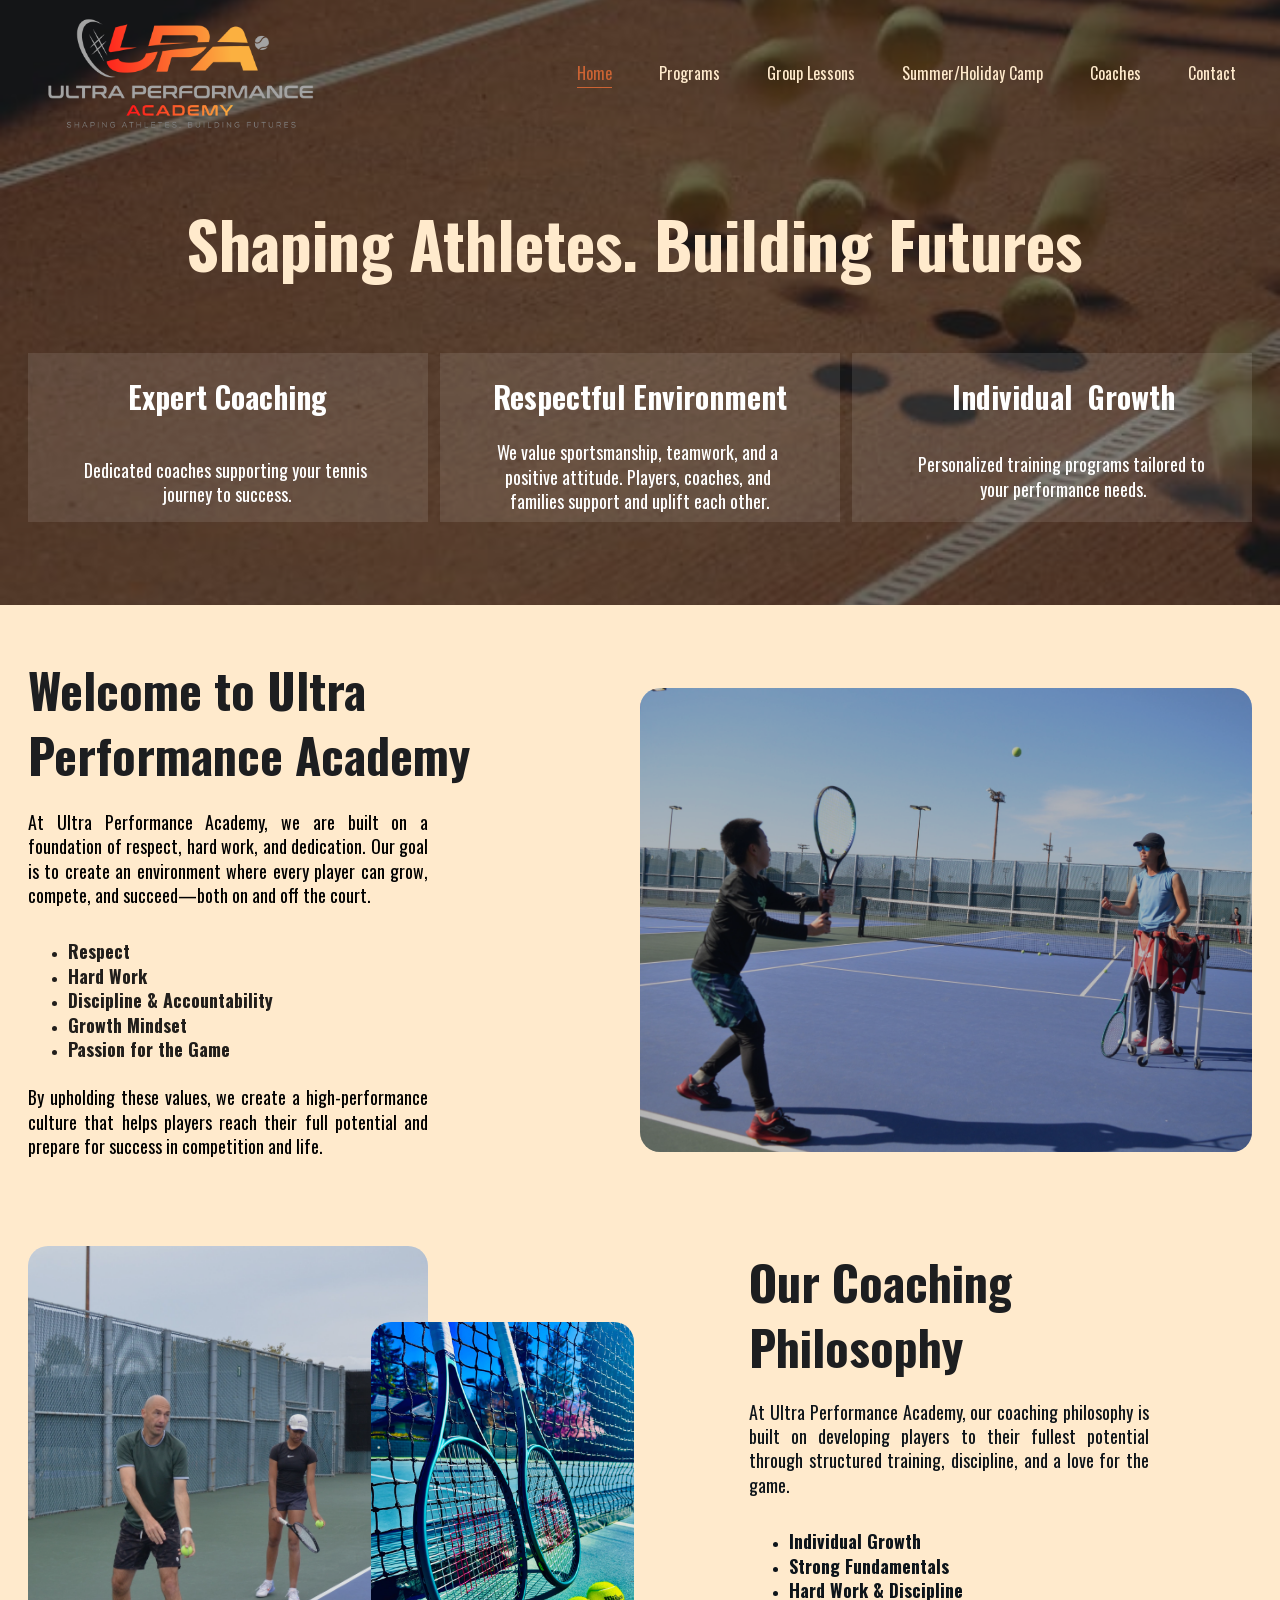
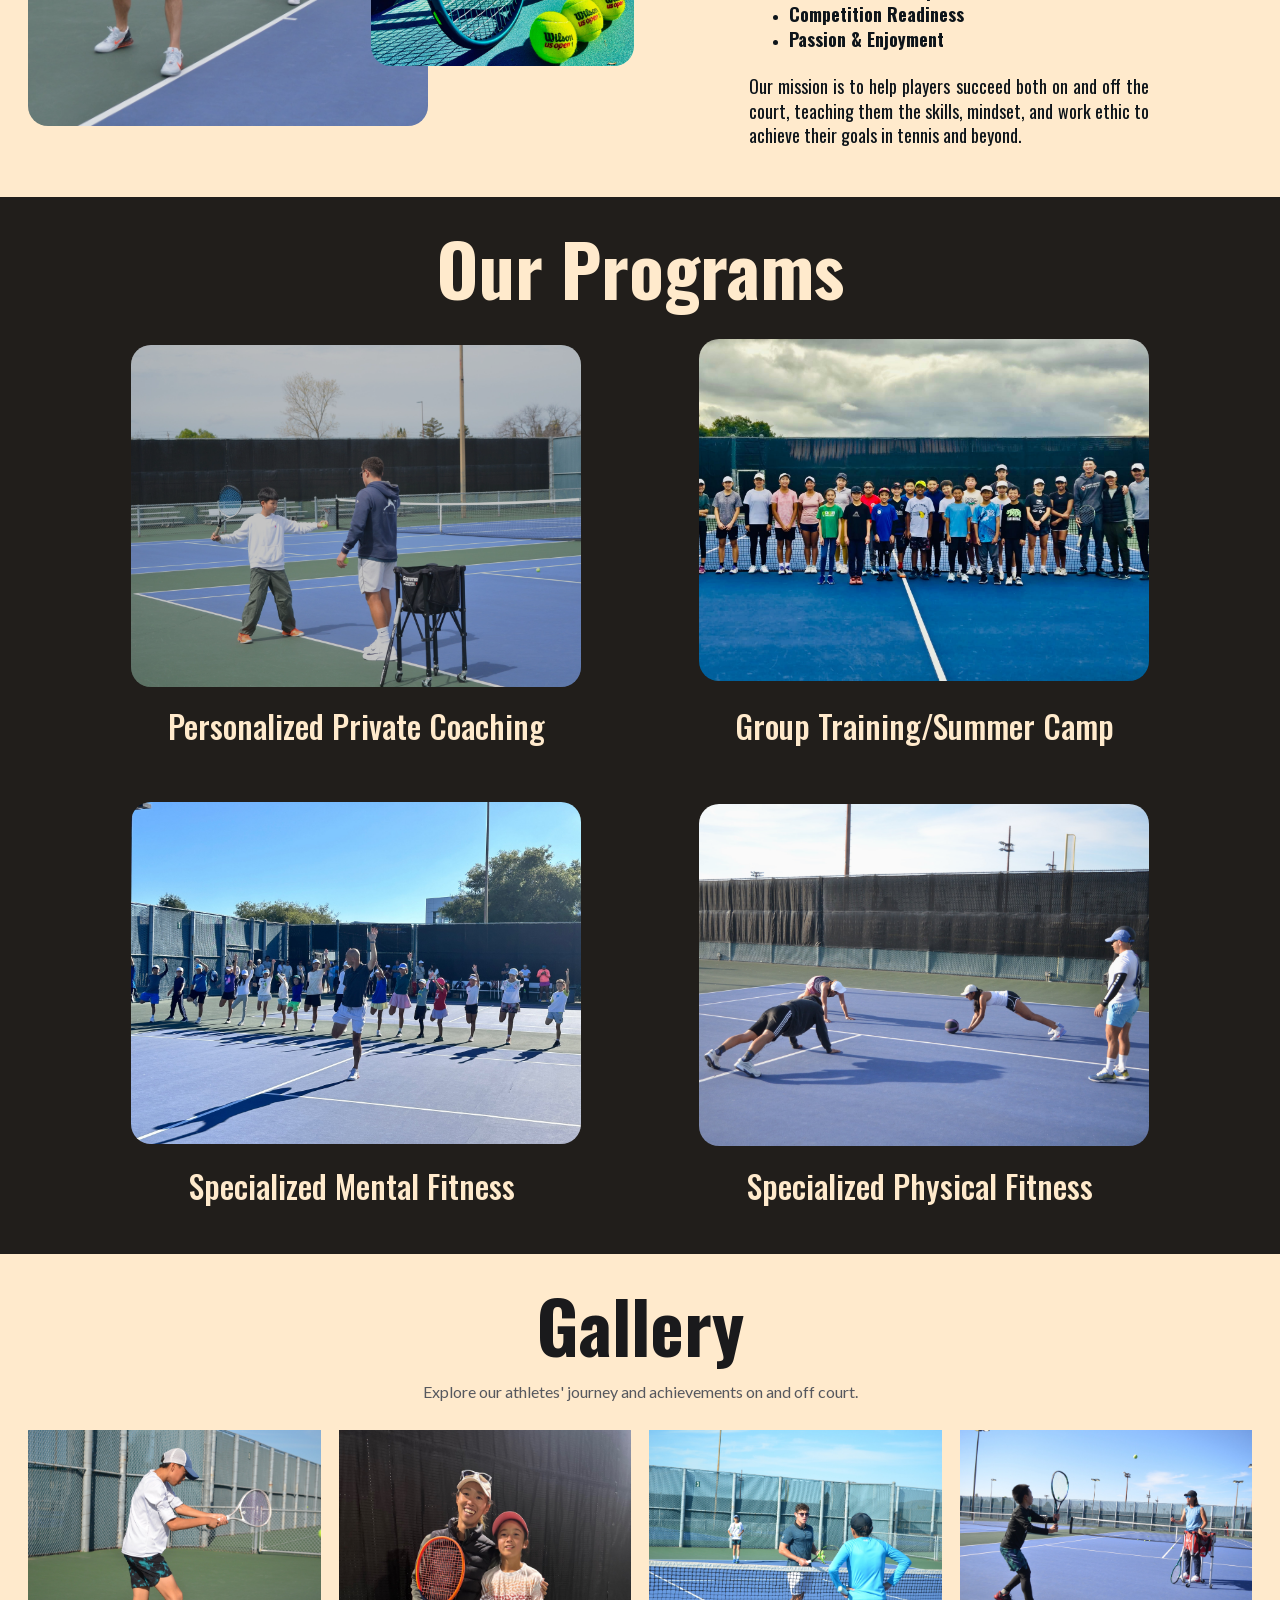
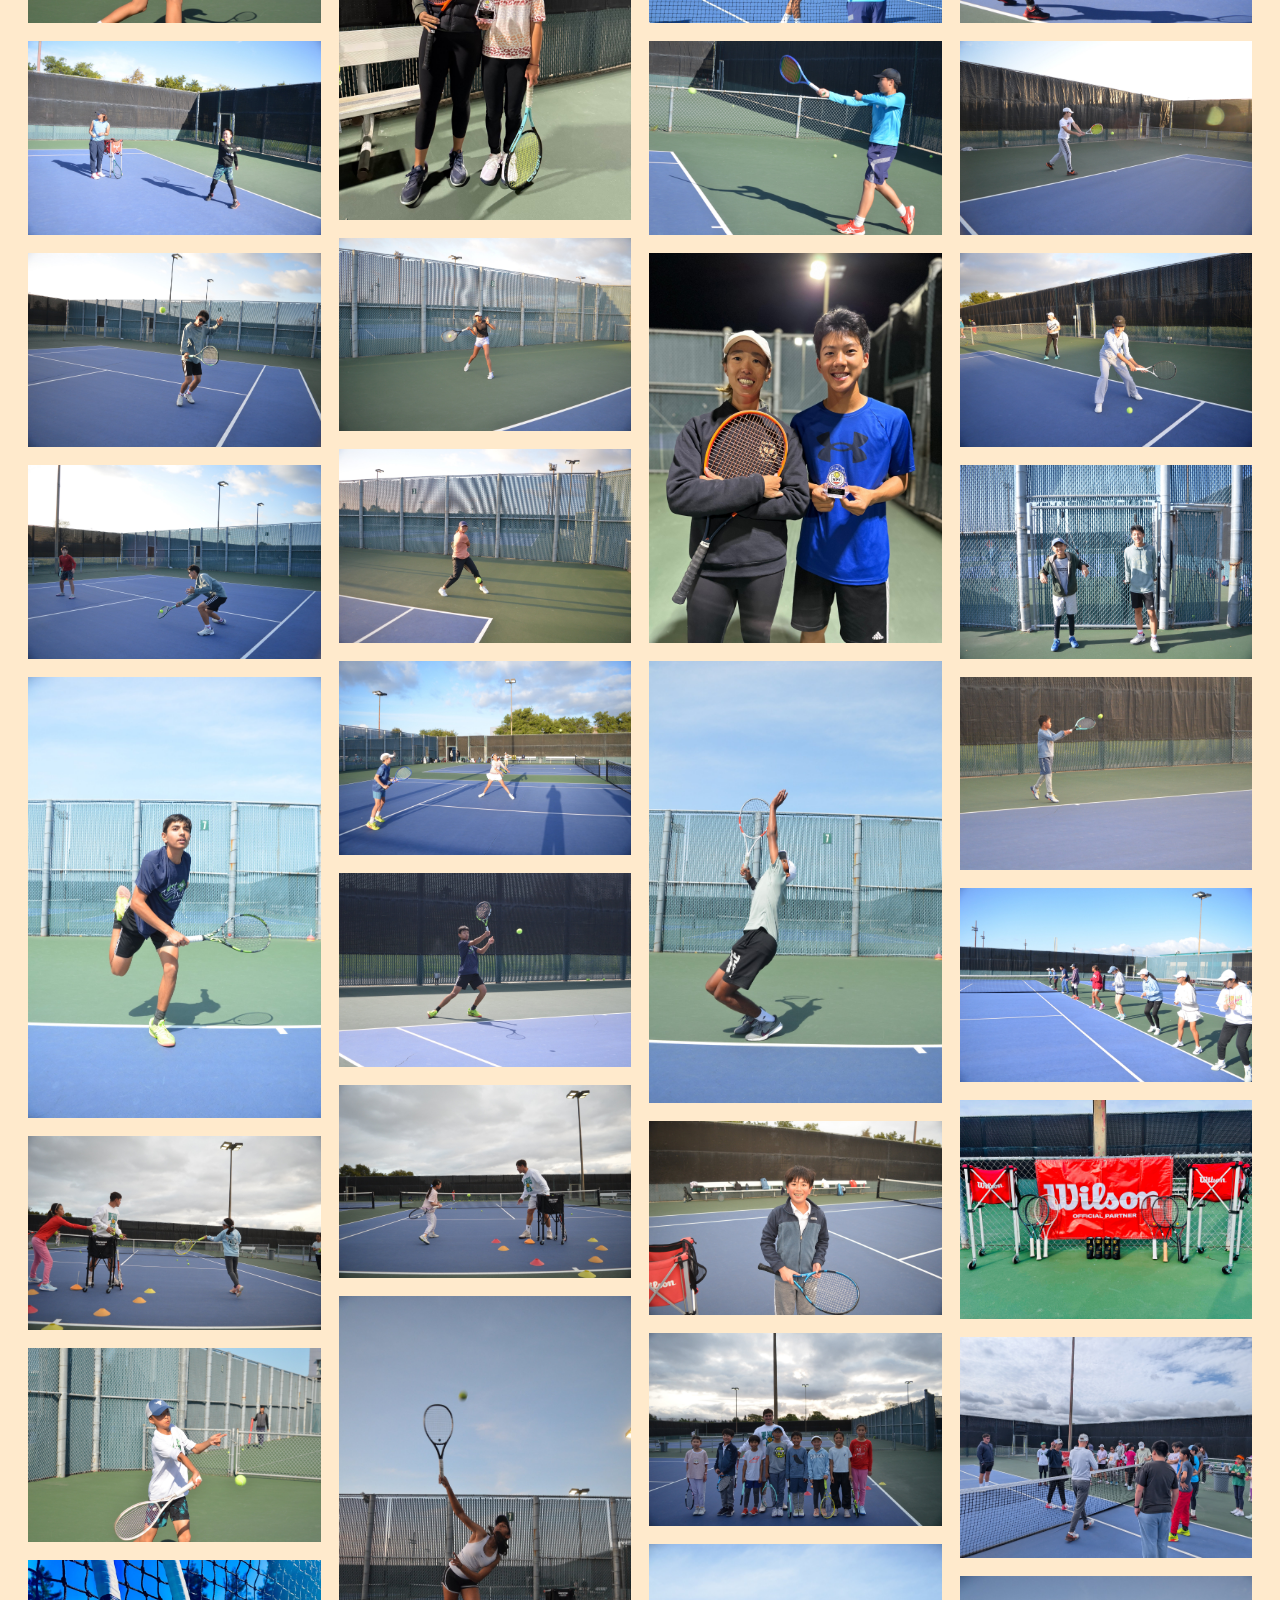
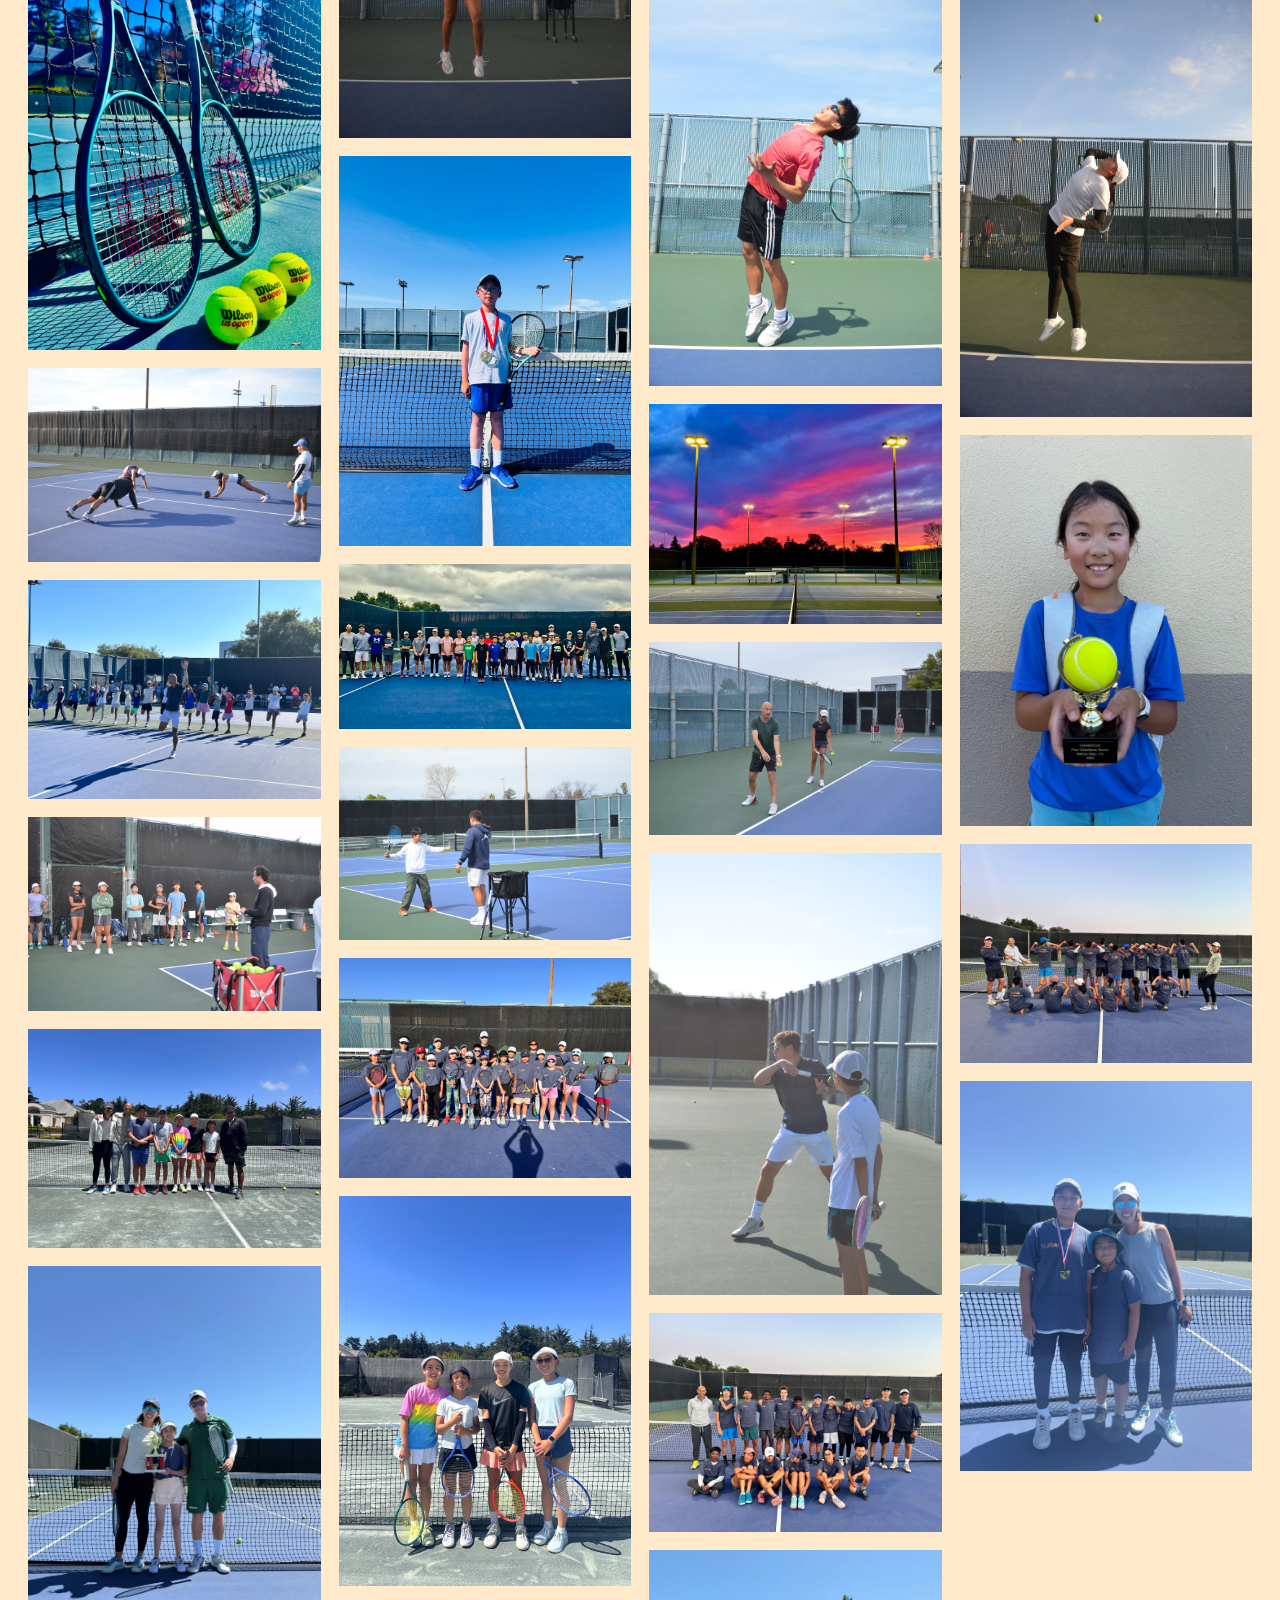
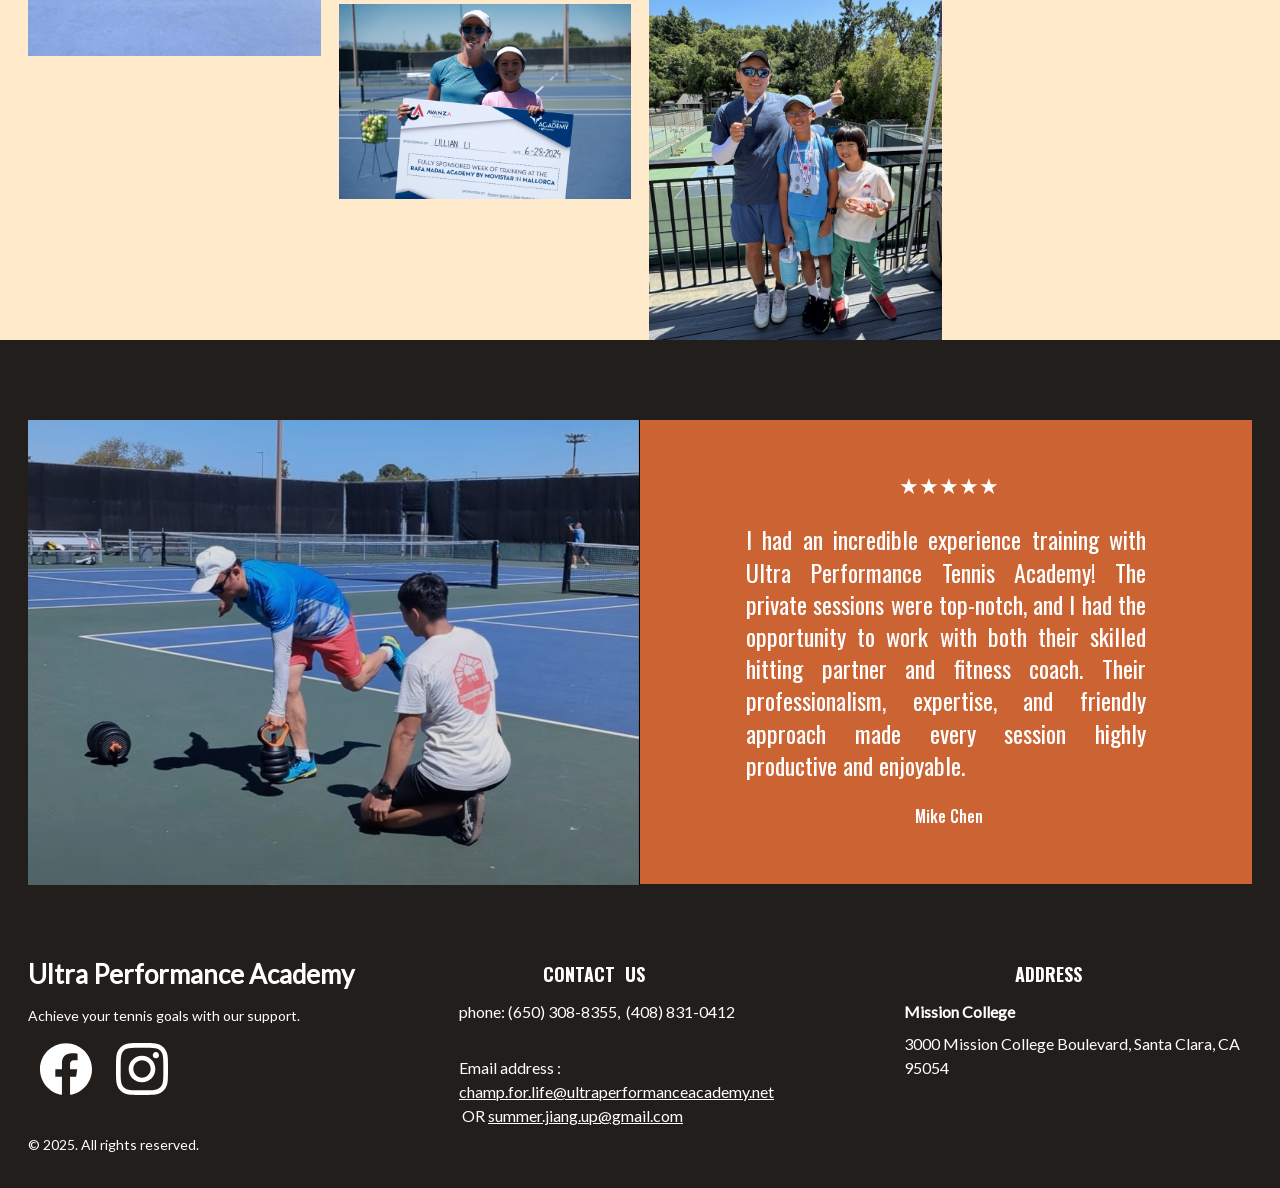
==== commit d646f6f6: "Fix static mobile nav: polyfill script, scroll lock, rebuild hook - Add mobile-nav-polyfill.js (capt" ====
--- a/index.html
+++ b/index.html
@@ -16,4 +16,4 @@
 </a><a href="https://www.instagram.com/ultra.performance.academy?igsh=NTc4MTIwNjQ2YQ==&amp;utm_source=qr" target="_blank" rel="noopener" title="Go to Instagram page" class="social-icons__link" data-v-7a627136><svg width="24" height="24" viewBox="0 0 24 24" fill="none" xmlns="http://www.w3.org/2000/svg">
 <path d="M12.0027 5.84808C8.59743 5.84808 5.85075 8.59477 5.85075 12C5.85075 15.4053 8.59743 18.1519 12.0027 18.1519C15.4079 18.1519 18.1546 15.4053 18.1546 12C18.1546 8.59477 15.4079 5.84808 12.0027 5.84808ZM12.0027 15.9996C9.80212 15.9996 8.00312 14.2059 8.00312 12C8.00312 9.7941 9.79677 8.00046 12.0027 8.00046C14.2086 8.00046 16.0022 9.7941 16.0022 12C16.0022 14.2059 14.2032 15.9996 12.0027 15.9996ZM19.8412 5.59644C19.8412 6.39421 19.1987 7.03135 18.4062 7.03135C17.6085 7.03135 16.9713 6.38885 16.9713 5.59644C16.9713 4.80402 17.6138 4.16153 18.4062 4.16153C19.1987 4.16153 19.8412 4.80402 19.8412 5.59644ZM23.9157 7.05277C23.8247 5.13063 23.3856 3.42801 21.9775 2.02522C20.5747 0.622429 18.8721 0.183388 16.9499 0.0870135C14.9689 -0.0254238 9.03112 -0.0254238 7.05008 0.0870135C5.1333 0.178034 3.43068 0.617075 2.02253 2.01986C0.614389 3.42265 0.180703 5.12527 0.0843279 7.04742C-0.0281093 9.02845 -0.0281093 14.9662 0.0843279 16.9472C0.175349 18.8694 0.614389 20.572 2.02253 21.9748C3.43068 23.3776 5.12794 23.8166 7.05008 23.913C9.03112 24.0254 14.9689 24.0254 16.9499 23.913C18.8721 23.822 20.5747 23.3829 21.9775 21.9748C23.3803 20.572 23.8193 18.8694 23.9157 16.9472C24.0281 14.9662 24.0281 9.03381 23.9157 7.05277ZM21.3564 19.0728C20.9388 20.1223 20.1303 20.9307 19.0755 21.3537C17.496 21.9802 13.7481 21.8356 12.0027 21.8356C10.2572 21.8356 6.50396 21.9748 4.92984 21.3537C3.88042 20.9361 3.07195 20.1276 2.64897 19.0728C2.02253 17.4934 2.16709 13.7455 2.16709 12C2.16709 10.2546 2.02789 6.50129 2.64897 4.92717C3.06659 3.87776 3.87507 3.06928 4.92984 2.6463C6.50931 2.01986 10.2572 2.16443 12.0027 2.16443C13.7481 2.16443 17.5014 2.02522 19.0755 2.6463C20.1249 3.06392 20.9334 3.8724 21.3564 4.92717C21.9828 6.50665 21.8383 10.2546 21.8383 12C21.8383 13.7455 21.9828 17.4987 21.3564 19.0728Z" fill="currentColor"></path>
 </svg>
-</a><!--]--></div><!----><!----><!----><!----><!----><!----><!----><!----><!----><!----><!--[--><!--]--><!--]--></div><div class="layout-element layout-element--layout layout-element transition transition--slide" style="--text:left;--align:flex-start;--justify:center;--m-element-margin:0 0 24px 0;--z-index:3;--grid-row:6/7;--grid-column:1/3;--m-grid-row:4/5;--m-grid-column:1/3;--v970c3d1a:18px;--v1df5386b:24px;" data-v-12e029d5><!--[--><!----><!----><!----><!----><!----><div class="text-box layout-element__component layout-element__component--GridTextBox" id="ai--IpMId" data-v-12e029d5 style="--v40f4658a:break-spaces;--v69742ab7:initial;--v7ff731bd:break-spaces;"><p class="body" style="color: #ffffff; --lineHeightDesktop: 1.3; --fontSizeDesktop: 14px" dir="auto">Achieve your tennis goals with our support.</p></div><!----><!----><!----><!----><!----><!----><!----><!----><!----><!----><!----><!----><!--[--><!--]--><!--]--></div><div class="layout-element layout-element--layout layout-element transition transition--slide" style="--text:left;--align:flex-start;--justify:center;--m-element-margin:0 0 24px 0;--z-index:4;--grid-row:3/4;--grid-column:7/8;--m-grid-row:8/9;--m-grid-column:1/3;--v970c3d1a:23px;--v1df5386b:22px;" data-v-12e029d5><!--[--><!----><!----><!----><!----><!----><div class="text-box layout-element__component layout-element__component--GridTextBox" id="ai-DMmvE7" data-v-12e029d5 style="--v40f4658a:break-spaces;--v69742ab7:initial;--v7ff731bd:break-spaces;"><p dir="auto" style="color: rgb(255, 255, 255); --lineHeightDesktop: 1.3; --fontSizeDesktop: 18px" class="body-small"><span style="font-family: Oswald; font-weight: 400"><strong>contact  US</strong></span></p></div><!----><!----><!----><!----><!----><!----><!----><!----><!----><!----><!----><!----><!--[--><!--]--><!--]--></div><div class="layout-element layout-element--layout layout-element transition transition--slide" style="--text:left;--align:flex-start;--justify:center;--m-element-margin:0 0 24px 0;--z-index:5;--grid-row:3/4;--grid-column:11/12;--m-grid-row:14/15;--m-grid-column:1/3;--v970c3d1a:23px;--v1df5386b:22px;" data-v-12e029d5><!--[--><!----><!----><!----><!----><!----><div class="text-box layout-element__component layout-element__component--GridTextBox" id="ai-1KKXez" data-v-12e029d5 style="--v40f4658a:break-spaces;--v69742ab7:initial;--v7ff731bd:break-spaces;"><p dir="auto" style="color: rgb(255, 255, 255); --lineHeightDesktop: 1.3; --fontSizeDesktop: 18px" class="body-small"><span style="font-family: Oswald; font-weight: 700"><strong>ADDRESS</strong></span></p></div><!----><!----><!----><!----><!----><!----><!----><!----><!----><!----><!----><!----><!--[--><!--]--><!--]--></div><div class="layout-element layout-element--layout layout-element transition transition--slide" style="--text:left;--align:flex-start;--justify:center;--m-element-margin:0 0 24px 0;--z-index:6;--grid-row:5/12;--grid-column:5/9;--m-grid-row:10/11;--m-grid-column:1/3;--v970c3d1a:128px;--v1df5386b:128px;" data-v-12e029d5><!--[--><!----><!----><!----><!----><!----><div class="text-box layout-element__component layout-element__component--GridTextBox" id="ai-dmyfGE" data-v-12e029d5 style="--v40f4658a:break-spaces;--v69742ab7:initial;--v7ff731bd:break-spaces;"><p dir="auto" style="color: rgb(255, 255, 255); margin-bottom: 32px" class="body">phone: ‪(650) 308-8355, ‪ (408) 831-0412</p><p dir="auto" style="color: rgb(255, 255, 255); letter-spacing: normal; margin-bottom: 0px" class="body">Email address : <a href="mailto:champ.for.life@ultraperformanceacademy.net">champ.for.life@ultraperformanceacademy.net</a></p><p dir="auto" style="color: rgb(255, 255, 255); letter-spacing: normal; margin-bottom: 0px" class="body"> OR <a href="mailto:summer.jiang.up@gmail.com">summer.jiang.up@gmail.com</a></p></div><!----><!----><!----><!----><!----><!----><!----><!----><!----><!----><!----><!----><!--[--><!--]--><!--]--></div><div class="layout-element layout-element--layout layout-element transition transition--slide" style="--text:left;--align:flex-start;--justify:center;--m-element-margin:0 0 24px 0;--z-index:7;--grid-row:13/14;--grid-column:1/6;--m-grid-row:16/17;--m-grid-column:1/3;--v970c3d1a:18px;--v1df5386b:24px;" data-v-12e029d5><!--[--><!----><!----><!----><!----><!----><div class="text-box layout-element__component layout-element__component--GridTextBox" id="ai-dn2DAU" data-v-12e029d5 style="--v40f4658a:break-spaces;--v69742ab7:initial;--v7ff731bd:break-spaces;"><p class="body" style="color: #ffffff; --lineHeightDesktop: 1.3; --fontSizeDesktop: 14px" dir="auto">© 2025. All rights reserved.</p></div><!----><!----><!----><!----><!----><!----><!----><!----><!----><!----><!----><!----><!--[--><!--]--><!--]--></div><div class="layout-element layout-element--layout layout-element transition transition--slide" style="--text:left;--align:flex-start;--justify:center;--m-element-margin:0 0 24px 0;--z-index:8;--grid-row:5/11;--grid-column:10/13;--m-grid-row:12/13;--m-grid-column:1/3;--v970c3d1a:113px;--v1df5386b:112px;" data-v-12e029d5><!--[--><!----><!----><!----><!----><!----><div class="text-box layout-element__component layout-element__component--GridTextBox" id="zQIr0T" data-v-12e029d5 style="--v40f4658a:break-spaces;--v69742ab7:initial;--v7ff731bd:break-spaces;"><p dir="auto" style="color: rgb(255, 255, 255); letter-spacing: normal; margin-bottom: 8px" class="body"><span style="color: inherit; font-weight: 700"><strong>Mission College</strong></span></p><p dir="auto" style="color: rgb(255, 255, 255); letter-spacing: normal; margin-bottom: 32px" class="body">3000 Mission College Boulevard, Santa Clara, CA 95054</p></div><!----><!----><!----><!----><!----><!----><!----><!----><!----><!----><!----><!----><!--[--><!--]--><!--]--></div><!--]--><!--]--></div><!----><!----><!----><!----><!----><!----><!----></section><!--]--></div><!----><!----></main><!----><!----><!--]--><!--astro:end--></astro-island> <astro-island uid="Z2vAfIf" component-url="assets/astro/Integrations.BJieUFMK.js" component-export="default" renderer-url="assets/astro/client.CLV3Binp.js" props="{&quot;siteMeta&quot;:[0,{&quot;version&quot;:[0,201],&quot;template&quot;:[0,&quot;aigenerated&quot;],&quot;metaTitle&quot;:[0,&quot;Ultra Performance Academy&quot;],&quot;aiWebsiteType&quot;:[0,&quot;Business&quot;],&quot;defaultLocale&quot;:[0,&quot;system&quot;],&quot;isPrivateModeActive&quot;:[0,false],&quot;demoEcommerceStoreId&quot;:[0,&quot;demo_01G0E9P2R0CFTNBWEEFCEV8EG5&quot;],&quot;shouldAddWWWPrefixToDomain&quot;:[0,false]}]}" ssr client="only" opts="{&quot;name&quot;:&quot;Integrations&quot;,&quot;value&quot;:&quot;vue&quot;}"></astro-island> </div>  <script src="assets/astro/header-scroll-polyfill.js"></script></body></html>+</a><!--]--></div><!----><!----><!----><!----><!----><!----><!----><!----><!----><!----><!--[--><!--]--><!--]--></div><div class="layout-element layout-element--layout layout-element transition transition--slide" style="--text:left;--align:flex-start;--justify:center;--m-element-margin:0 0 24px 0;--z-index:3;--grid-row:6/7;--grid-column:1/3;--m-grid-row:4/5;--m-grid-column:1/3;--v970c3d1a:18px;--v1df5386b:24px;" data-v-12e029d5><!--[--><!----><!----><!----><!----><!----><div class="text-box layout-element__component layout-element__component--GridTextBox" id="ai--IpMId" data-v-12e029d5 style="--v40f4658a:break-spaces;--v69742ab7:initial;--v7ff731bd:break-spaces;"><p class="body" style="color: #ffffff; --lineHeightDesktop: 1.3; --fontSizeDesktop: 14px" dir="auto">Achieve your tennis goals with our support.</p></div><!----><!----><!----><!----><!----><!----><!----><!----><!----><!----><!----><!----><!--[--><!--]--><!--]--></div><div class="layout-element layout-element--layout layout-element transition transition--slide" style="--text:left;--align:flex-start;--justify:center;--m-element-margin:0 0 24px 0;--z-index:4;--grid-row:3/4;--grid-column:7/8;--m-grid-row:8/9;--m-grid-column:1/3;--v970c3d1a:23px;--v1df5386b:22px;" data-v-12e029d5><!--[--><!----><!----><!----><!----><!----><div class="text-box layout-element__component layout-element__component--GridTextBox" id="ai-DMmvE7" data-v-12e029d5 style="--v40f4658a:break-spaces;--v69742ab7:initial;--v7ff731bd:break-spaces;"><p dir="auto" style="color: rgb(255, 255, 255); --lineHeightDesktop: 1.3; --fontSizeDesktop: 18px" class="body-small"><span style="font-family: Oswald; font-weight: 400"><strong>contact  US</strong></span></p></div><!----><!----><!----><!----><!----><!----><!----><!----><!----><!----><!----><!----><!--[--><!--]--><!--]--></div><div class="layout-element layout-element--layout layout-element transition transition--slide" style="--text:left;--align:flex-start;--justify:center;--m-element-margin:0 0 24px 0;--z-index:5;--grid-row:3/4;--grid-column:11/12;--m-grid-row:14/15;--m-grid-column:1/3;--v970c3d1a:23px;--v1df5386b:22px;" data-v-12e029d5><!--[--><!----><!----><!----><!----><!----><div class="text-box layout-element__component layout-element__component--GridTextBox" id="ai-1KKXez" data-v-12e029d5 style="--v40f4658a:break-spaces;--v69742ab7:initial;--v7ff731bd:break-spaces;"><p dir="auto" style="color: rgb(255, 255, 255); --lineHeightDesktop: 1.3; --fontSizeDesktop: 18px" class="body-small"><span style="font-family: Oswald; font-weight: 700"><strong>ADDRESS</strong></span></p></div><!----><!----><!----><!----><!----><!----><!----><!----><!----><!----><!----><!----><!--[--><!--]--><!--]--></div><div class="layout-element layout-element--layout layout-element transition transition--slide" style="--text:left;--align:flex-start;--justify:center;--m-element-margin:0 0 24px 0;--z-index:6;--grid-row:5/12;--grid-column:5/9;--m-grid-row:10/11;--m-grid-column:1/3;--v970c3d1a:128px;--v1df5386b:128px;" data-v-12e029d5><!--[--><!----><!----><!----><!----><!----><div class="text-box layout-element__component layout-element__component--GridTextBox" id="ai-dmyfGE" data-v-12e029d5 style="--v40f4658a:break-spaces;--v69742ab7:initial;--v7ff731bd:break-spaces;"><p dir="auto" style="color: rgb(255, 255, 255); margin-bottom: 32px" class="body">phone: ‪(650) 308-8355, ‪ (408) 831-0412</p><p dir="auto" style="color: rgb(255, 255, 255); letter-spacing: normal; margin-bottom: 0px" class="body">Email address : <a href="mailto:champ.for.life@ultraperformanceacademy.net">champ.for.life@ultraperformanceacademy.net</a></p><p dir="auto" style="color: rgb(255, 255, 255); letter-spacing: normal; margin-bottom: 0px" class="body"> OR <a href="mailto:summer.jiang.up@gmail.com">summer.jiang.up@gmail.com</a></p></div><!----><!----><!----><!----><!----><!----><!----><!----><!----><!----><!----><!----><!--[--><!--]--><!--]--></div><div class="layout-element layout-element--layout layout-element transition transition--slide" style="--text:left;--align:flex-start;--justify:center;--m-element-margin:0 0 24px 0;--z-index:7;--grid-row:13/14;--grid-column:1/6;--m-grid-row:16/17;--m-grid-column:1/3;--v970c3d1a:18px;--v1df5386b:24px;" data-v-12e029d5><!--[--><!----><!----><!----><!----><!----><div class="text-box layout-element__component layout-element__component--GridTextBox" id="ai-dn2DAU" data-v-12e029d5 style="--v40f4658a:break-spaces;--v69742ab7:initial;--v7ff731bd:break-spaces;"><p class="body" style="color: #ffffff; --lineHeightDesktop: 1.3; --fontSizeDesktop: 14px" dir="auto">© 2025. All rights reserved.</p></div><!----><!----><!----><!----><!----><!----><!----><!----><!----><!----><!----><!----><!--[--><!--]--><!--]--></div><div class="layout-element layout-element--layout layout-element transition transition--slide" style="--text:left;--align:flex-start;--justify:center;--m-element-margin:0 0 24px 0;--z-index:8;--grid-row:5/11;--grid-column:10/13;--m-grid-row:12/13;--m-grid-column:1/3;--v970c3d1a:113px;--v1df5386b:112px;" data-v-12e029d5><!--[--><!----><!----><!----><!----><!----><div class="text-box layout-element__component layout-element__component--GridTextBox" id="zQIr0T" data-v-12e029d5 style="--v40f4658a:break-spaces;--v69742ab7:initial;--v7ff731bd:break-spaces;"><p dir="auto" style="color: rgb(255, 255, 255); letter-spacing: normal; margin-bottom: 8px" class="body"><span style="color: inherit; font-weight: 700"><strong>Mission College</strong></span></p><p dir="auto" style="color: rgb(255, 255, 255); letter-spacing: normal; margin-bottom: 32px" class="body">3000 Mission College Boulevard, Santa Clara, CA 95054</p></div><!----><!----><!----><!----><!----><!----><!----><!----><!----><!----><!----><!----><!--[--><!--]--><!--]--></div><!--]--><!--]--></div><!----><!----><!----><!----><!----><!----><!----></section><!--]--></div><!----><!----></main><!----><!----><!--]--><!--astro:end--></astro-island> <astro-island uid="Z2vAfIf" component-url="assets/astro/Integrations.BJieUFMK.js" component-export="default" renderer-url="assets/astro/client.CLV3Binp.js" props="{&quot;siteMeta&quot;:[0,{&quot;version&quot;:[0,201],&quot;template&quot;:[0,&quot;aigenerated&quot;],&quot;metaTitle&quot;:[0,&quot;Ultra Performance Academy&quot;],&quot;aiWebsiteType&quot;:[0,&quot;Business&quot;],&quot;defaultLocale&quot;:[0,&quot;system&quot;],&quot;isPrivateModeActive&quot;:[0,false],&quot;demoEcommerceStoreId&quot;:[0,&quot;demo_01G0E9P2R0CFTNBWEEFCEV8EG5&quot;],&quot;shouldAddWWWPrefixToDomain&quot;:[0,false]}]}" ssr client="only" opts="{&quot;name&quot;:&quot;Integrations&quot;,&quot;value&quot;:&quot;vue&quot;}"></astro-island> </div>  <script src="assets/astro/header-scroll-polyfill.js"></script><script src="assets/astro/mobile-nav-polyfill.js"></script></body></html>
--- a/assets/astro/animation-fallback.css
+++ b/assets/astro/animation-fallback.css
@@ -74,3 +74,36 @@
 html[data-header-scrolled] header.block-header:not(.block-header--with-shadow) {
   box-shadow: 0 6px 14px rgba(0, 0, 0, 0.102) !important;
 }
+
+/* Mobile nav: keep dropdown above page blocks; avoid clipping (see mobile-nav-polyfill.js) */
+@media screen and (max-width: 920px) {
+  button.block-header__hamburger-menu {
+    touch-action: manipulation;
+  }
+
+  .block-header-layout-mobile {
+    position: relative;
+    z-index: 2000 !important;
+  }
+
+  .block-header-layout-mobile__dropdown--open {
+    z-index: 2001 !important;
+  }
+
+  body.zyro-mobile-nav-open .top-blocks--sticky,
+  body.zyro-mobile-nav-open header.block-header,
+  html.zyro-mobile-nav-open .top-blocks--sticky,
+  html.zyro-mobile-nav-open header.block-header {
+    overflow: visible !important;
+  }
+
+  html.zyro-mobile-nav-open,
+  body.zyro-mobile-nav-open {
+    overflow: hidden;
+    overscroll-behavior: none;
+  }
+
+  .block-header-layout-mobile__dropdown--open {
+    -webkit-overflow-scrolling: touch;
+  }
+}
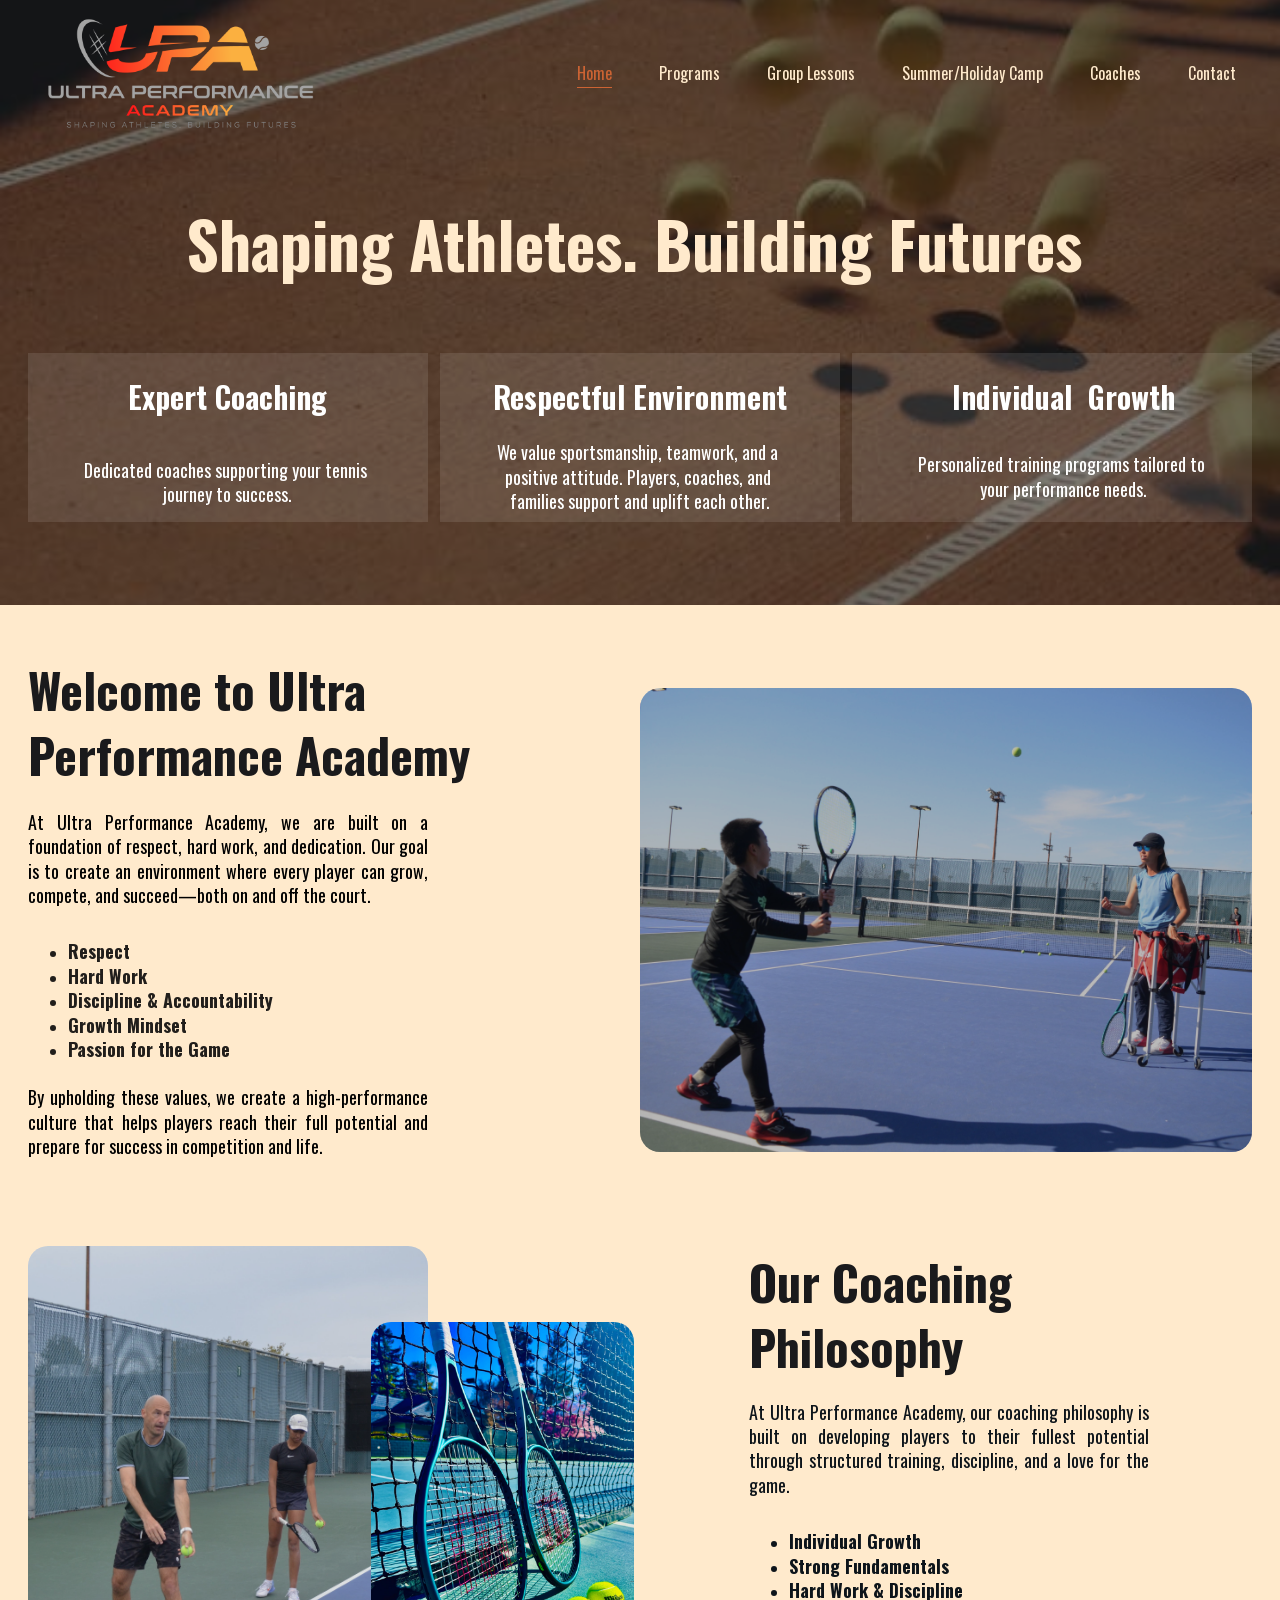
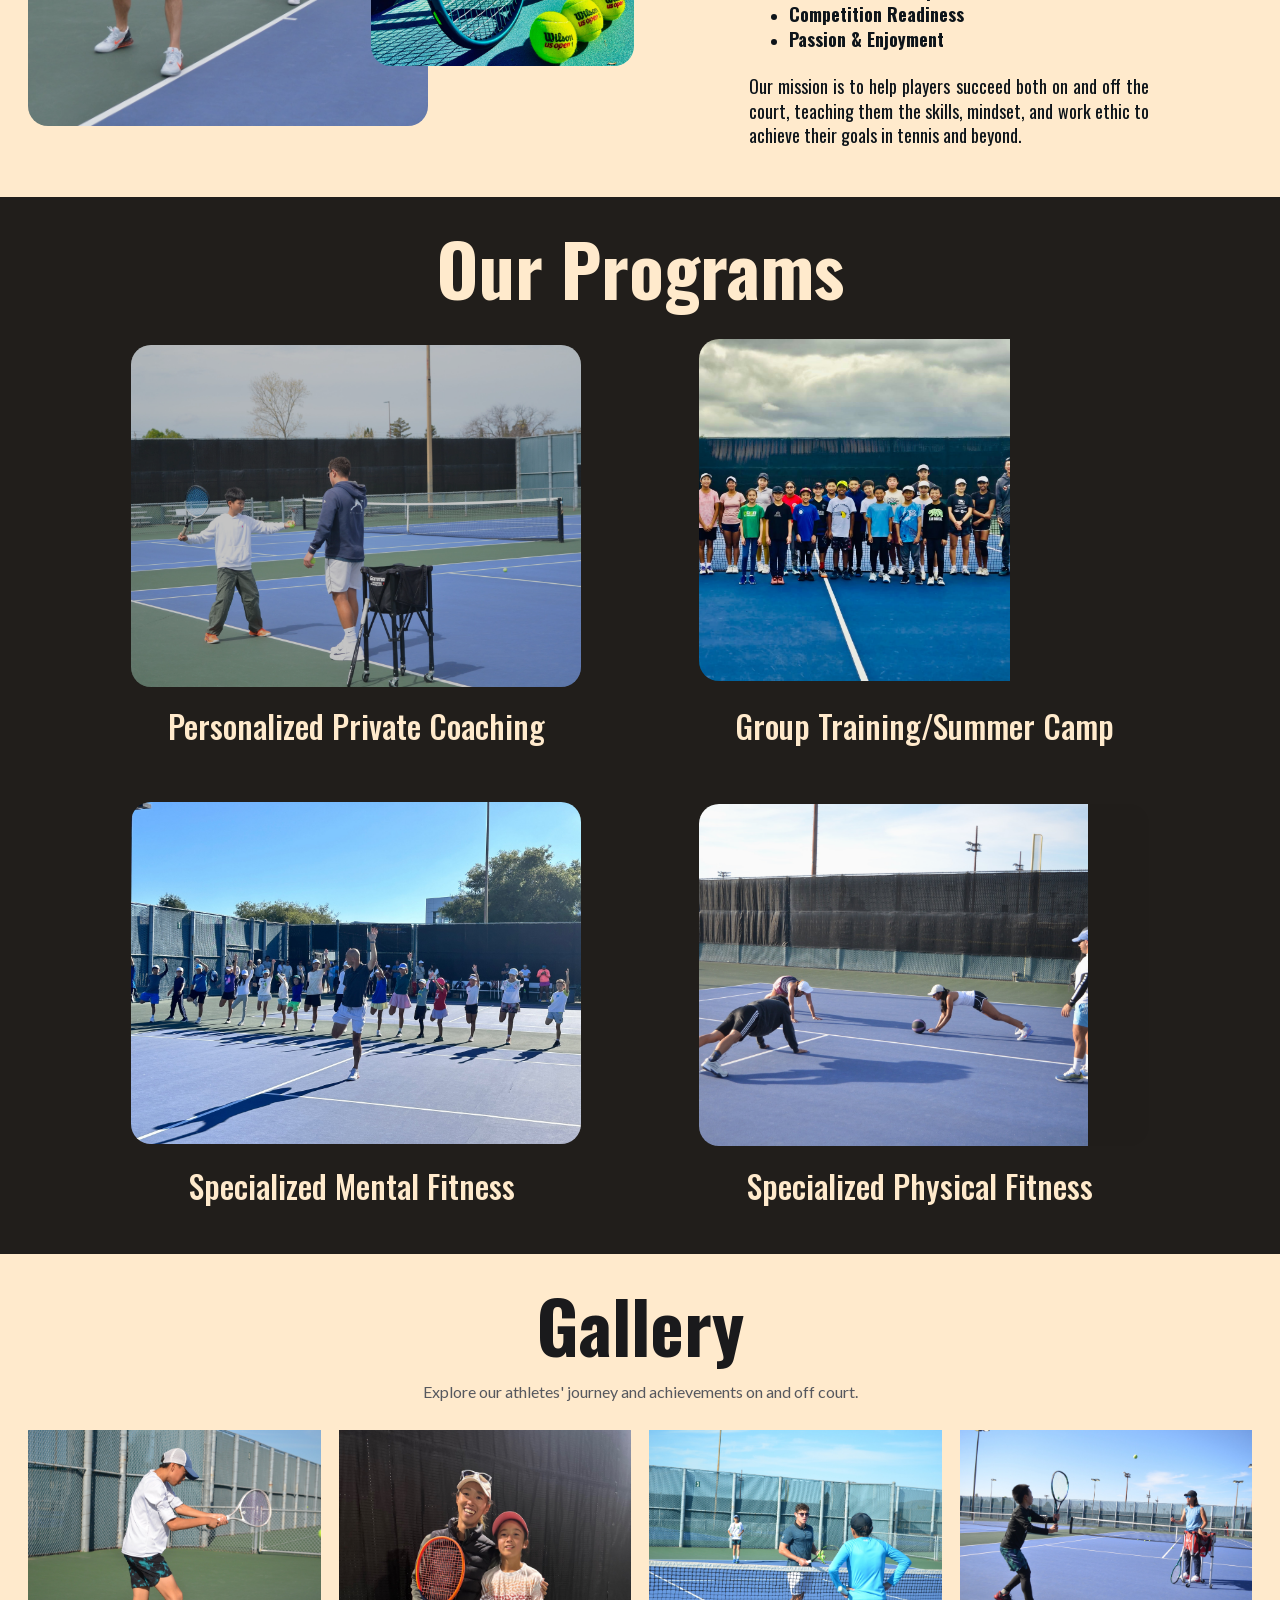
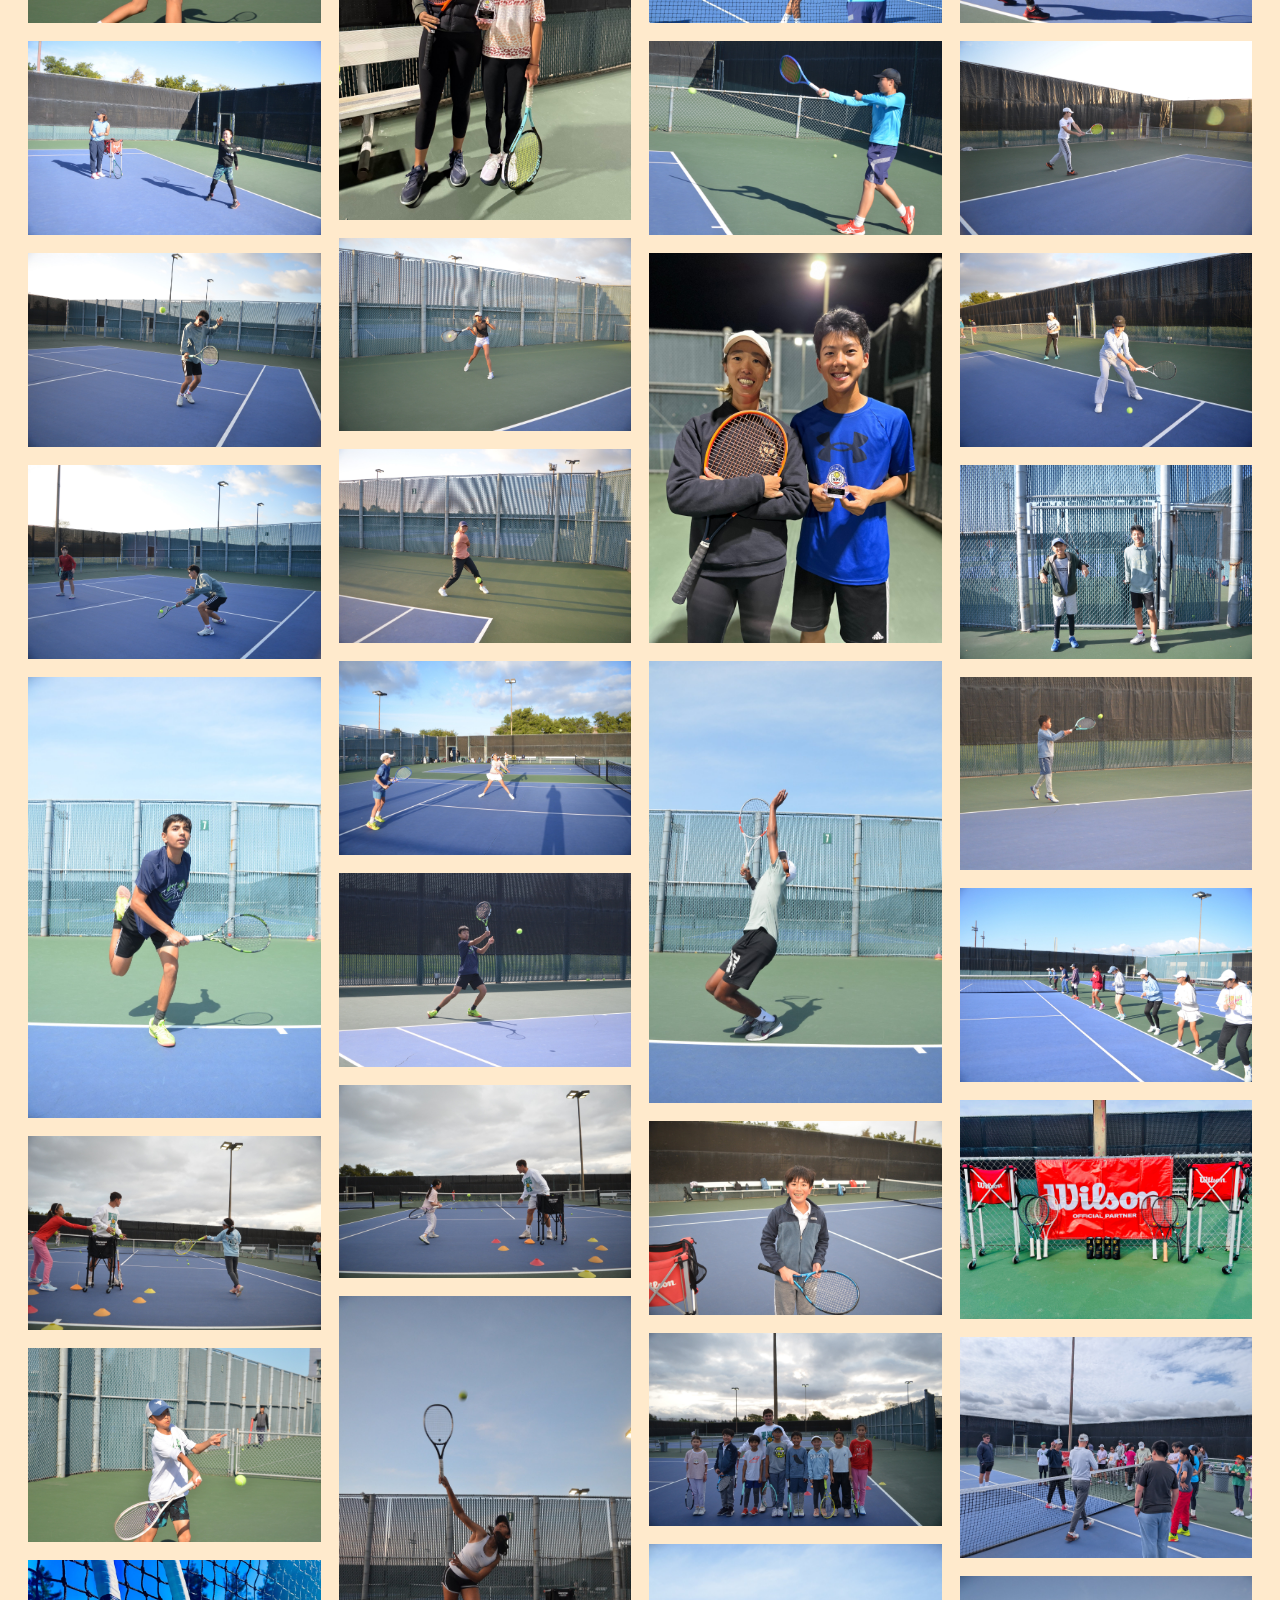
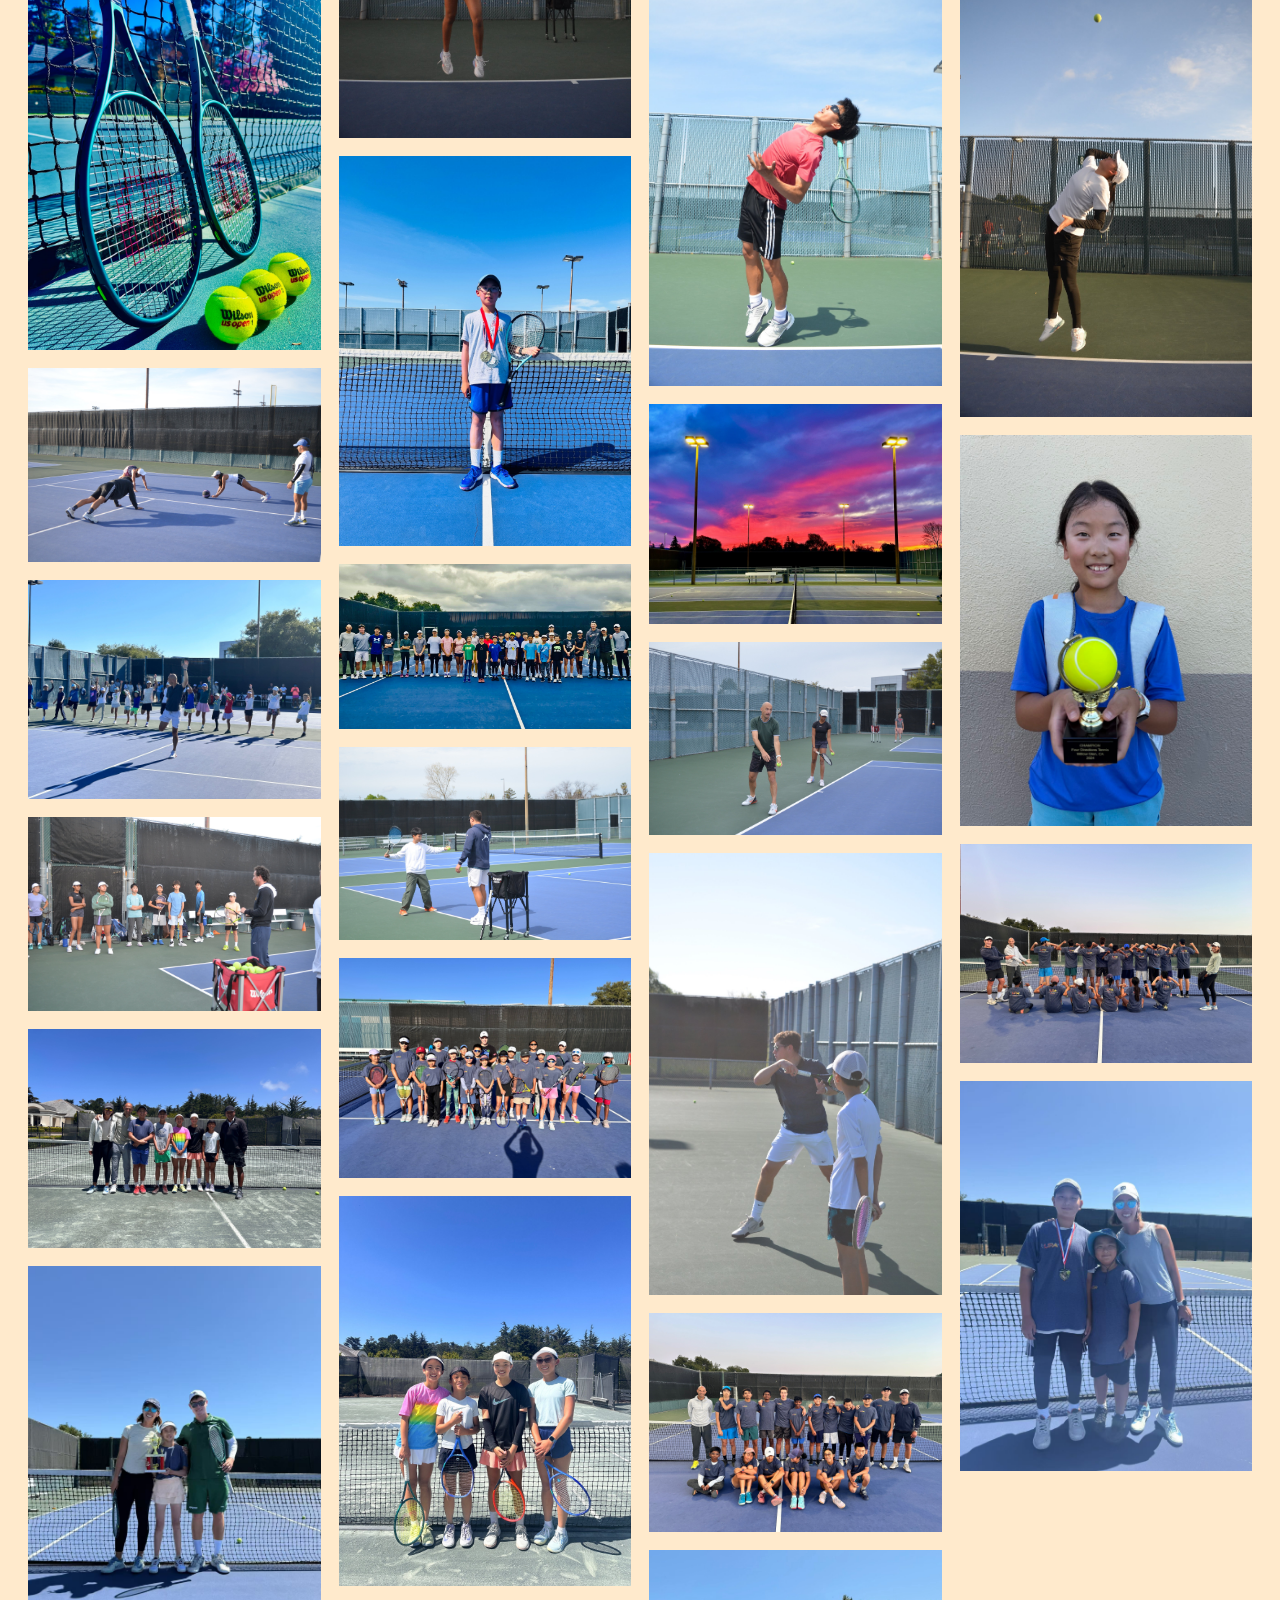
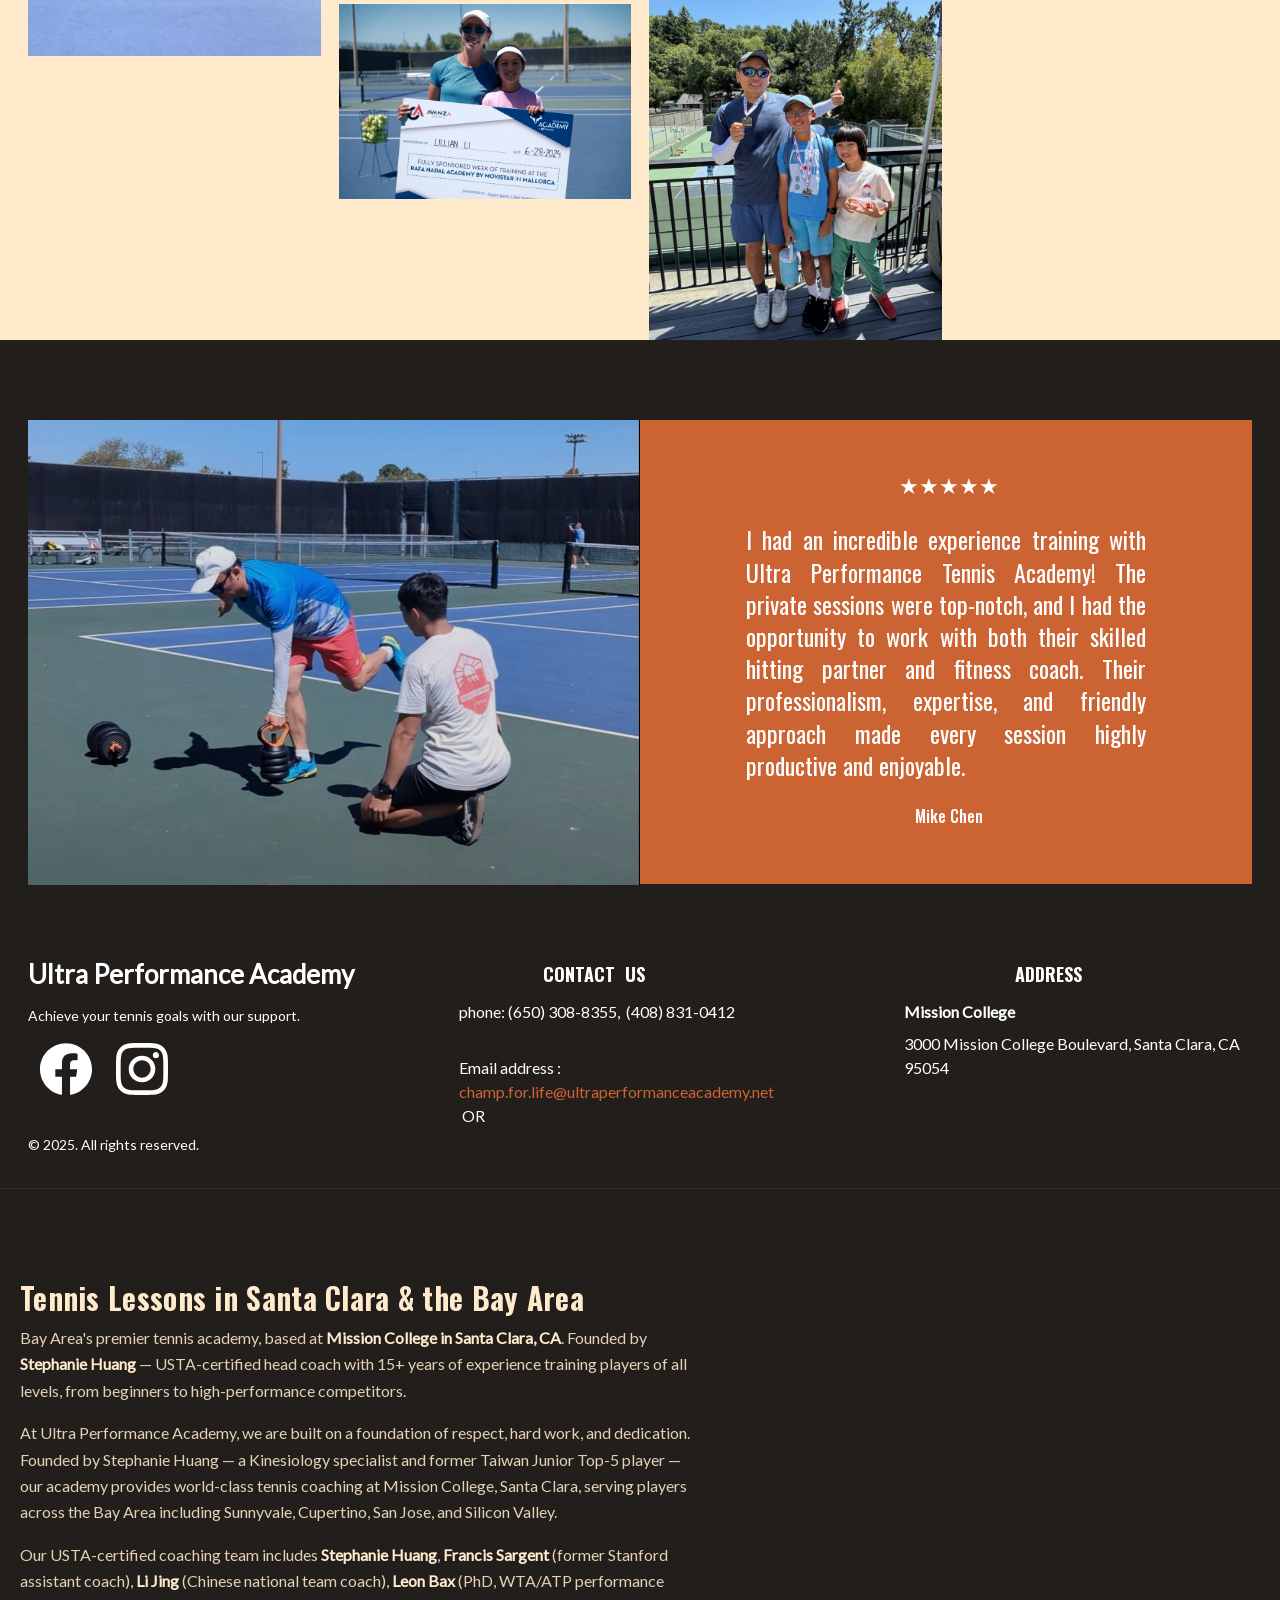
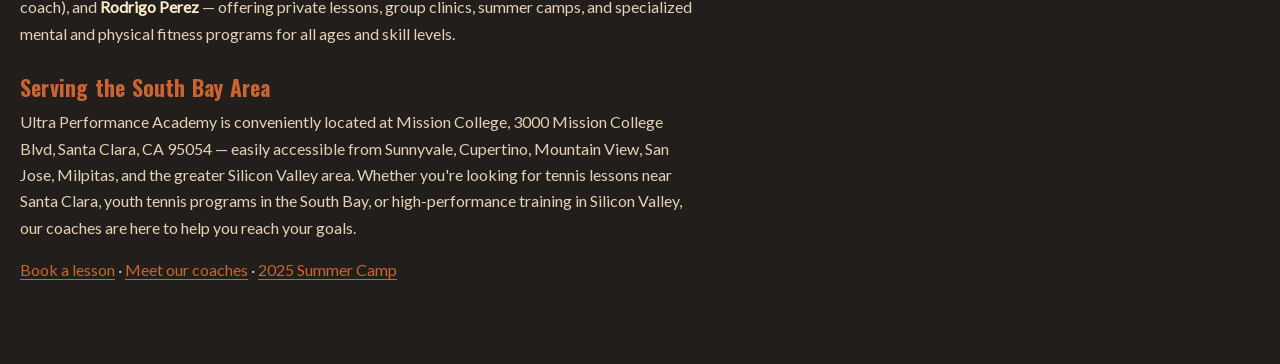
==== commit 7e99834c: "SEO: detach from Hostinger, inject crawlable content, fix alt text - Add scripts/apply_seo.py: idemp" ====
--- a/index.html
+++ b/index.html
@@ -1,4 +1,4 @@
-<!DOCTYPE html><html lang="en"> <head><meta charset="utf-8"><meta name="viewport" content="width=device-width, initial-scale=1.0"><meta name="generator" content="Hostinger Website Builder"><script type="application/ld+json">{"@context":"https://schema.org/","name":"Premier Tennis Academy in the Bay Area","url":"https://ultraperformanceacademy.net","description":"Ultra Performance Tennis Academy offers expert coaching and a supportive environment for tennis players. Our dedicated team helps athletes achieve their goals, fostering growth both on and off the court. Join us to elevate your game and experience unparalleled training.","inLanguage":"en","keywords":["tennis academy","Bay Area","performance coaching"],"@type":"WebSite"}</script><!--[--><link rel="preconnect" href="https://assets.zyrosite.com"><!----><!----><!----><!----><!--[--><link rel="alternate" hreflang="x-default" href="index.html"><!--]--><link rel="stylesheet" href="assets/fonts/fonts.css" /><link rel="stylesheet" href="assets/fonts/fonts.css" /><link rel="stylesheet" href="assets/fonts/fonts.css" /><title>Premier Tennis Academy in the Bay Area | Ultra Performance Academy</title><meta name="description" content="Ultra Performance Tennis Academy offers expert coaching and a supportive environment for tennis players. Our dedicated team helps athletes achieve their goals, fostering growth both on and off the court. Join us to elevate your game and experience unparalleled training."><link rel="icon" size="16x16" href="data:;base64,iVBORw0KGgo="><link rel="icon" size="32x32" href="data:;base64,iVBORw0KGgo="><link rel="icon" size="192x192" href="data:;base64,iVBORw0KGgo="><link rel="apple-touch-icon" href="data:;base64,iVBORw0KGgo="><meta content="https://ultraperformanceacademy.net/" property="og:url"><link rel="canonical" href="index.html"><meta content="Premier Tennis Academy in the Bay Area | Ultra Performance Academy" property="og:title"><meta name="twitter:title" content="Premier Tennis Academy in the Bay Area | Ultra Performance Academy"><meta content="website" property="og:type"><meta property="og:description" content="Ultra Performance Tennis Academy offers expert coaching and a supportive environment for tennis players. Our dedicated team helps athletes achieve their goals, fostering growth both on and off the court. Join us to elevate your game and experience unparalleled training."><meta name="twitter:description" content="Ultra Performance Tennis Academy offers expert coaching and a supportive environment for tennis players. Our dedicated team helps athletes achieve their goals, fostering growth both on and off the court. Join us to elevate your game and experience unparalleled training."><meta property="og:site_name" content="Ultra Performance Academy"><meta name="keywords" content="tennis academy, Bay Area, performance coaching"><meta property="og:image"><meta name="twitter:image"><meta content="" property="og:image:alt"><meta content="" name="twitter:image:alt"><meta name="twitter:card" content="summary_large_image"><!----><!--]--><style></style><link rel="prefetch" href="assets/site/traffic.txt"><script>(function(){const postDate = null;
+<!DOCTYPE html><html lang="en"> <head><meta charset="utf-8"><meta name="viewport" content="width=device-width, initial-scale=1.0"><!--[--><link rel="preconnect" href="https://assets.zyrosite.com"><!----><!----><!----><!----><!--[--><link rel="alternate" hreflang="x-default" href="index.html"><!--]--><link rel="stylesheet" href="assets/fonts/fonts.css" /><link rel="stylesheet" href="assets/fonts/fonts.css" /><link rel="stylesheet" href="assets/fonts/fonts.css" /><title>Tennis Lessons in Santa Clara &amp; Bay Area | Ultra Performance Academy</title><meta name="description" content="Ultra Performance Academy offers expert tennis lessons in Santa Clara, CA. Founded by Stephanie Huang, our USTA-certified coaches provide private lessons, group clinics, and summer camps for kids, juniors, and adults throughout the Bay Area. Located at Mission College. Call (650) 308-8355."><link rel="icon" size="16x16" href="data:;base64,iVBORw0KGgo="><link rel="icon" size="32x32" href="data:;base64,iVBORw0KGgo="><link rel="icon" size="192x192" href="data:;base64,iVBORw0KGgo="><link rel="apple-touch-icon" href="data:;base64,iVBORw0KGgo="><meta content="https://huanranpeng.github.io/Tennis/" property="og:url"><link rel="canonical" href="https://huanranpeng.github.io/Tennis/"><meta content="Tennis Lessons in Santa Clara &amp; Bay Area | Ultra Performance Academy" property="og:title"><meta name="twitter:title" content="Tennis Lessons in Santa Clara &amp; Bay Area | Ultra Performance Academy"><meta content="website" property="og:type"><meta content="Ultra Performance Academy offers expert tennis lessons in Santa Clara, CA. Founded by Stephanie Huang, our USTA-certified coaches provide private lessons, group clinics, and summer camps for kids, juniors, and adults throughout the Bay Area. Located at Mission College. Call (650) 308-8355." property="og:description"><meta name="twitter:description" content="Ultra Performance Academy offers expert tennis lessons in Santa Clara, CA. Founded by Stephanie Huang, our USTA-certified coaches provide private lessons, group clinics, and summer camps for kids, juniors, and adults throughout the Bay Area. Located at Mission College. Call (650) 308-8355."><meta content="Ultra Performance Academy" property="og:site_name"><meta name="keywords" content="tennis lessons santa clara, bay area tennis coach, Stephanie Huang, private tennis lessons, kids tennis lessons, junior tennis academy, silicon valley tennis, mission college tennis, ultra performance academy, USTA certified tennis coach"><meta property="og:image"><meta name="twitter:image"><meta content="" property="og:image:alt"><meta content="" name="twitter:image:alt"><meta name="twitter:card" content="summary_large_image"><!----><!--]--><style></style><link rel="prefetch" href="assets/site/traffic.txt"><script>(function(){const postDate = null;
 
 			const currentDate = new Date().setHours(0, 0, 0, 0);
 			const postPublishDate = new Date(postDate).setHours(0, 0, 0, 0);
@@ -10,10 +10,20 @@
 <link rel="stylesheet" href="assets/astro/cookieconsent.CpXrOrr9.css">
 <style>:root{--color-meteorite-dark: #2f1c6a;--color-meteorite-dark-2: #1F1346;--color-meteorite: #8c85ff;--color-meteorite-light: #d5dfff;--color-primary-dark: #5025d1;--color-primary: #673de6;--color-primary-light: #ebe4ff;--color-primary-charts: #B39EF3;--color-danger-dark: #d63163;--color-danger: #fc5185;--color-danger-light: #ffe8ef;--color-danger-charts: #FEA8C2;--color-warning-dark: #fea419;--color-warning-dark-2: #9F6000;--color-warning-charts: #FFD28C;--color-warning: #ffcd35;--color-warning-light: #fff8e2;--color-success-dark: #008361;--color-success: #00b090;--color-success-light: #def4f0;--color-dark: #1d1e20;--color-gray-dark: #36344d;--color-gray: #727586;--color-gray-border: #dadce0;--color-gray-light: #f2f3f6;--color-light: #fff;--color-azure: #357df9;--color-azure-light: #e3ebf9;--color-azure-dark: #265ab2;--color-indigo: #6366F1;--color-neutral-200: #D8DAE0}.whats-app-bubble{position:fixed;z-index:19;display:flex;right:20px;bottom:24px;cursor:pointer;border-radius:100px;box-shadow:#00000026 0 4px 12px}#wtpQualitySign_fixedCSS,#wtpQualitySign_popupCSS{bottom:10px!important}#wtpQualitySign_fixedCSS{z-index:17!important}#wtpQualitySign_popupCSS{z-index:18!important}
 </style>
-<link rel="stylesheet" href="assets/astro/Page.kmFvoTP7.css"><script>(function(){var p=location.protocol,s=location.search;if(/[?&]anim=1(?:&|$)/.test(s))document.documentElement.classList.add("respect-zyro-animations");if(p==="file:"||p==="vscode-webview:"||/[?&]static=1(?:&|$)/.test(s))document.documentElement.classList.add("no-entry-anim");})();</script><link rel="stylesheet" href="assets/astro/animation-fallback.css" /></head> <body> <div> <style>astro-island,astro-slot,astro-static-slot{display:contents}</style><script>(()=>{var e=async t=>{await(await t())()};(self.Astro||(self.Astro={})).only=e;window.dispatchEvent(new Event("astro:only"));})();</script><script>(()=>{var A=Object.defineProperty;var C=(i,o,a)=>o in i?A(i,o,{enumerable:!0,configurable:!0,writable:!0,value:a}):i[o]=a;var l=(i,o,a)=>C(i,typeof o!="symbol"?o+"":o,a);var E=new Set(["__proto__","constructor","prototype"]);{let i={0:t=>y(t),1:t=>a(t),2:t=>new RegExp(t),3:t=>new Date(t),4:t=>new Map(a(t)),5:t=>new Set(a(t)),6:t=>BigInt(t),7:t=>new URL(t),8:t=>new Uint8Array(t),9:t=>new Uint16Array(t),10:t=>new Uint32Array(t),11:t=>Number.POSITIVE_INFINITY*t},o=t=>{let[h,e]=t;return h in i?i[h](e):void 0},a=t=>t.map(o),y=t=>typeof t!="object"||t===null?t:Object.fromEntries(Object.entries(t).map(([h,e])=>[h,o(e)]));class f extends HTMLElement{constructor(){super(...arguments);l(this,"Component");l(this,"hydrator");l(this,"hydrate",async()=>{var b;if(!this.hydrator||!this.isConnected)return;let e=(b=this.parentElement)==null?void 0:b.closest("astro-island[ssr]");if(e){e.addEventListener("astro:hydrate",this.hydrate,{once:!0});return}let c=this.querySelectorAll("astro-slot"),n={},p=this.querySelectorAll("template[data-astro-template]");for(let r of p){let s=r.closest(this.tagName);s!=null&&s.isSameNode(this)&&(n[r.getAttribute("data-astro-template")||"default"]=r.innerHTML,r.remove())}for(let r of c){let s=r.closest(this.tagName);s!=null&&s.isSameNode(this)&&(n[r.getAttribute("name")||"default"]=r.innerHTML)}let u;try{u=this.hasAttribute("props")?y(JSON.parse(this.getAttribute("props"))):{}}catch(r){let s=this.getAttribute("component-url")||"<unknown>",v=this.getAttribute("component-export");throw v&&(s+=` (export ${v})`),console.error(`[hydrate] Error parsing props for component ${s}`,this.getAttribute("props"),r),r}let d;await this.hydrator(this)(this.Component,u,n,{client:this.getAttribute("client")}),this.removeAttribute("ssr"),this.dispatchEvent(new CustomEvent("astro:hydrate"))});l(this,"unmount",()=>{this.isConnected||this.dispatchEvent(new CustomEvent("astro:unmount"))})}disconnectedCallback(){document.removeEventListener("astro:after-swap",this.unmount),document.addEventListener("astro:after-swap",this.unmount,{once:!0})}connectedCallback(){if(!this.hasAttribute("await-children")||document.readyState==="interactive"||document.readyState==="complete")this.childrenConnectedCallback();else{let e=()=>{document.removeEventListener("DOMContentLoaded",e),c.disconnect(),this.childrenConnectedCallback()},c=new MutationObserver(()=>{var n;((n=this.lastChild)==null?void 0:n.nodeType)===Node.COMMENT_NODE&&this.lastChild.nodeValue==="astro:end"&&(this.lastChild.remove(),e())});c.observe(this,{childList:!0}),document.addEventListener("DOMContentLoaded",e)}}async childrenConnectedCallback(){let e=this.getAttribute("before-hydration-url");e&&await import(e),this.start()}async start(){let e=JSON.parse(this.getAttribute("opts")),c=this.getAttribute("client");if(Astro[c]===void 0){window.addEventListener(`astro:${c}`,()=>this.start(),{once:!0});return}try{await Astro[c](async()=>{let n=this.getAttribute("renderer-url"),[p,{default:u}]=await Promise.all([import(this.getAttribute("component-url")),n?import(n):()=>()=>{}]),d=this.getAttribute("component-export")||"default";if(d.includes(".")){this.Component=p;for(let m of d.split(".")){if(E.has(m)||!this.Component||typeof this.Component!="object"&&typeof this.Component!="function"||!Object.hasOwn(this.Component,m))throw new Error(`Invalid component export path: ${d}`);this.Component=this.Component[m]}}else{if(E.has(d))throw new Error(`Invalid component export path: ${d}`);this.Component=p[d]}return this.hydrator=u,this.hydrate},e,this)}catch(n){console.error("[astro-island] Error hydrating %s",this.getAttribute("component-url"),n)}}attributeChangedCallback(){this.hydrate()}}l(f,"observedAttributes",["props"]),customElements.get("astro-island")||customElements.define("astro-island",f)}})();</script><astro-island uid="Z1KpOrr" component-url="assets/astro/ClientHead.BhQ41lFz.js" component-export="default" renderer-url="assets/astro/client.CLV3Binp.js" props="{&quot;page-noindex&quot;:[0,false],&quot;canonical-url&quot;:[0,&quot;https://ultraperformanceacademy.net/&quot;],&quot;site-meta&quot;:[0,{&quot;version&quot;:[0,201],&quot;template&quot;:[0,&quot;aigenerated&quot;],&quot;metaTitle&quot;:[0,&quot;Ultra Performance Academy&quot;],&quot;aiWebsiteType&quot;:[0,&quot;Business&quot;],&quot;defaultLocale&quot;:[0,&quot;system&quot;],&quot;isPrivateModeActive&quot;:[0,false],&quot;demoEcommerceStoreId&quot;:[0,&quot;demo_01G0E9P2R0CFTNBWEEFCEV8EG5&quot;],&quot;shouldAddWWWPrefixToDomain&quot;:[0,false]}],&quot;domain&quot;:[0,&quot;ultraperformanceacademy.net&quot;]}" ssr client="only" opts="{&quot;name&quot;:&quot;ClientHead&quot;,&quot;value&quot;:&quot;vue&quot;}"></astro-island> <script>(()=>{var e=async t=>{await(await t())()};(self.Astro||(self.Astro={})).load=e;window.dispatchEvent(new Event("astro:load"));})();</script><astro-island uid="2h7Svd" prefix="s1" component-url="assets/astro/Page.DamvI485.js" component-export="default" renderer-url="assets/astro/client.CLV3Binp.js" props="{&quot;pageData&quot;:[0,{&quot;pages&quot;:[0,{&quot;z7ZmaN&quot;:[0,{&quot;meta&quot;:[0,{&quot;title&quot;:[0,&quot;Premier Tennis Academy in Bay Area for Aspiring Athletes&quot;],&quot;noindex&quot;:[0,false],&quot;keywords&quot;:[1,[[0,&quot;tennis academy&quot;],[0,&quot;Bay Area&quot;],[0,&quot;athlete development&quot;]]],&quot;password&quot;:[0,&quot;&quot;],&quot;ogImageAlt&quot;:[0,&quot;&quot;],&quot;description&quot;:[0,&quot;At Ultra Performance Academy, we provide tailored tennis programs designed to help players excel. Our experienced coaches foster a supportive environment, encouraging athletes to push their limits and achieve their goals both on and off the court. Join us to elevate your game and experience growth.&quot;],&quot;focusKeyword&quot;:[0,&quot;tennis academy&quot;],&quot;passwordDesign&quot;:[0,&quot;default&quot;],&quot;passwordBackText&quot;:[0,&quot;Back to&quot;],&quot;passwordButtonText&quot;:[0,&quot;Enter&quot;],&quot;passwordHeadingText&quot;:[0,&quot;Guest area&quot;],&quot;passwordSubheadingText&quot;:[0,&quot;Please enter the password to access the page&quot;],&quot;passwordPlaceholderText&quot;:[0,&quot;Type password&quot;]}],&quot;name&quot;:[0,&quot;Small Group&quot;],&quot;slug&quot;:[0,&quot;small-group&quot;],&quot;type&quot;:[0,&quot;default&quot;],&quot;blocks&quot;:[1,[[0,&quot;zd40Sk&quot;],[0,&quot;zffVPf&quot;]]],&quot;hiddenSlots&quot;:[1,[]]}],&quot;zZMSg3&quot;:[0,{&quot;meta&quot;:[0,{&quot;title&quot;:[0,&quot;Premier Tennis Academy in Bay Area for Aspiring Athletes&quot;],&quot;noindex&quot;:[0,false],&quot;keywords&quot;:[1,[[0,&quot;tennis academy&quot;],[0,&quot;Bay Area&quot;],[0,&quot;athlete development&quot;]]],&quot;password&quot;:[0,&quot;&quot;],&quot;ogImageAlt&quot;:[0,&quot;&quot;],&quot;description&quot;:[0,&quot;At Ultra Performance Academy, we provide tailored tennis programs designed to help players excel. Our experienced coaches foster a supportive environment, encouraging athletes to push their limits and achieve their goals both on and off the court. Join us to elevate your game and experience growth.&quot;],&quot;focusKeyword&quot;:[0,&quot;tennis academy&quot;],&quot;passwordDesign&quot;:[0,&quot;default&quot;],&quot;passwordBackText&quot;:[0,&quot;Back to&quot;],&quot;passwordButtonText&quot;:[0,&quot;Enter&quot;],&quot;passwordHeadingText&quot;:[0,&quot;Guest area&quot;],&quot;passwordSubheadingText&quot;:[0,&quot;Please enter the password to access the page&quot;],&quot;passwordPlaceholderText&quot;:[0,&quot;Type password&quot;]}],&quot;name&quot;:[0,&quot;Group Lessons&quot;],&quot;slug&quot;:[0,&quot;group-lessons&quot;],&quot;type&quot;:[0,&quot;default&quot;],&quot;blocks&quot;:[1,[[0,&quot;zhB6Fr&quot;],[0,&quot;zzUuTt&quot;],[0,&quot;zZacQu&quot;]]],&quot;hiddenSlots&quot;:[1,[]]}],&quot;zwQZJ2&quot;:[0,{&quot;meta&quot;:[0,{&quot;title&quot;:[0,&quot;Premier Tennis Academy in Bay Area for Aspiring Athletes&quot;],&quot;noindex&quot;:[0,false],&quot;keywords&quot;:[1,[[0,&quot;tennis academy&quot;],[0,&quot;Bay Area&quot;],[0,&quot;athlete development&quot;]]],&quot;password&quot;:[0,&quot;&quot;],&quot;ogImageAlt&quot;:[0,&quot;&quot;],&quot;description&quot;:[0,&quot;At Ultra Performance Academy, we provide tailored tennis programs designed to help players excel. Our experienced coaches foster a supportive environment, encouraging athletes to push their limits and achieve their goals both on and off the court. Join us to elevate your game and experience growth.&quot;],&quot;focusKeyword&quot;:[0,&quot;tennis academy&quot;],&quot;passwordDesign&quot;:[0,&quot;default&quot;],&quot;passwordBackText&quot;:[0,&quot;Back to&quot;],&quot;passwordButtonText&quot;:[0,&quot;Enter&quot;],&quot;passwordHeadingText&quot;:[0,&quot;Guest area&quot;],&quot;passwordSubheadingText&quot;:[0,&quot;Please enter the password to access the page&quot;],&quot;passwordPlaceholderText&quot;:[0,&quot;Type password&quot;]}],&quot;name&quot;:[0,&quot;Summer/Holiday Camp&quot;],&quot;slug&quot;:[0,&quot;summerholiday-camp&quot;],&quot;type&quot;:[0,&quot;default&quot;],&quot;blocks&quot;:[1,[[0,&quot;zPOFpk&quot;],[0,&quot;zQC7pj&quot;]]],&quot;hiddenSlots&quot;:[1,[]]}],&quot;ai-BxgeD&quot;:[0,{&quot;meta&quot;:[0,{&quot;title&quot;:[0,&quot;Premier Tennis Academy in Bay Area for Aspiring Athletes&quot;],&quot;keywords&quot;:[1,[[0,&quot;tennis academy&quot;],[0,&quot;Bay Area&quot;],[0,&quot;athlete development&quot;]]],&quot;description&quot;:[0,&quot;At Ultra Performance Academy, we provide tailored tennis programs designed to help players excel. Our experienced coaches foster a supportive environment, encouraging athletes to push their limits and achieve their goals both on and off the court. Join us to elevate your game and experience growth.&quot;],&quot;focusKeyword&quot;:[0,&quot;tennis academy&quot;]}],&quot;name&quot;:[0,&quot;Programs&quot;],&quot;slug&quot;:[0,&quot;programs&quot;],&quot;type&quot;:[0,&quot;default&quot;],&quot;blocks&quot;:[1,[[0,&quot;ai-tkQhTM&quot;],[0,&quot;z2Oli8&quot;],[0,&quot;ai-IC1CFQ&quot;],[0,&quot;ai-4ZuwDZ&quot;]]],&quot;hiddenSlots&quot;:[1,[]]}],&quot;ai-OQQh6&quot;:[0,{&quot;meta&quot;:[0,{&quot;title&quot;:[0,&quot;Expert Coaches at Ultra Performance Academy&quot;],&quot;keywords&quot;:[1,[[0,&quot;tennis academy&quot;],[0,&quot;dedicated coaches&quot;],[0,&quot;athlete development&quot;]]],&quot;description&quot;:[0,&quot;Meet our dedicated coaches at Ultra Performance Academy, Bay Area&#39;s premier tennis academy. Our team fosters a supportive environment for athletes to grow, achieve their goals, and excel both on and off the court.&quot;],&quot;focusKeyword&quot;:[0,&quot;tennis academy&quot;]}],&quot;name&quot;:[0,&quot;Coaches&quot;],&quot;slug&quot;:[0,&quot;coaches&quot;],&quot;type&quot;:[0,&quot;default&quot;],&quot;blocks&quot;:[1,[[0,&quot;ai-19pB5F&quot;]]],&quot;hiddenSlots&quot;:[1,[]]}],&quot;ai-ZcPyM&quot;:[0,{&quot;meta&quot;:[0,{&quot;title&quot;:[0,&quot;Premier Tennis Academy in the Bay Area&quot;],&quot;keywords&quot;:[1,[[0,&quot;tennis academy&quot;],[0,&quot;Bay Area&quot;],[0,&quot;performance coaching&quot;]]],&quot;description&quot;:[0,&quot;Ultra Performance Tennis Academy offers expert coaching and a supportive environment for tennis players. Our dedicated team helps athletes achieve their goals, fostering growth both on and off the court. Join us to elevate your game and experience unparalleled training.&quot;],&quot;focusKeyword&quot;:[0,&quot;tennis academy&quot;]}],&quot;name&quot;:[0,&quot;Home&quot;],&quot;slug&quot;:[0,&quot;home&quot;],&quot;type&quot;:[0,&quot;default&quot;],&quot;blocks&quot;:[1,[[0,&quot;ai--NWn9j&quot;],[0,&quot;ai-GohkJZ&quot;],[0,&quot;ai-s6IZIV&quot;],[0,&quot;ai-DNVog2&quot;],[0,&quot;ai-yVNNNf&quot;]]],&quot;hiddenSlots&quot;:[1,[]]}],&quot;ai-ihdeA&quot;:[0,{&quot;meta&quot;:[0,{&quot;title&quot;:[0,&quot;Contact Ultra Performance Academy for Tennis Training Inquiries&quot;],&quot;keywords&quot;:[1,[[0,&quot;tennis academy&quot;],[0,&quot;coaching&quot;],[0,&quot;athlete support&quot;]]],&quot;description&quot;:[0,&quot;Get in touch with Ultra Performance Academy to learn more about our tennis programs, coaching staff, and how we can help you achieve your athletic goals in a supportive environment. We look forward to hearing from you!&quot;],&quot;focusKeyword&quot;:[0,&quot;tennis academy&quot;]}],&quot;name&quot;:[0,&quot;Contact&quot;],&quot;slug&quot;:[0,&quot;contact&quot;],&quot;type&quot;:[0,&quot;default&quot;],&quot;blocks&quot;:[1,[[0,&quot;ai-1dMDgy&quot;],[0,&quot;ai-3Z8mOR&quot;]]],&quot;hiddenSlots&quot;:[1,[]]}]}],&quot;blocks&quot;:[0,{&quot;header&quot;:[0,{&quot;slot&quot;:[0,&quot;header&quot;],&quot;type&quot;:[0,&quot;BlockNavigation&quot;],&quot;mobile&quot;:[0,{&quot;height&quot;:[0,72],&quot;logoHeight&quot;:[0,24]}],&quot;desktop&quot;:[0,{&quot;height&quot;:[0,145],&quot;logoHeight&quot;:[0,117]}],&quot;settings&quot;:[0,{&quot;styles&quot;:[0,{&quot;width&quot;:[0,&quot;1240px&quot;],&quot;padding&quot;:[0,&quot;14px 16px 14px 16px&quot;],&quot;m-padding&quot;:[0,&quot;24px 16px 24px 16px&quot;],&quot;logo-width&quot;:[0,&quot;272px&quot;],&quot;cartIconSize&quot;:[0,&quot;24px&quot;],&quot;link-spacing&quot;:[0,&quot;47px&quot;],&quot;m-logo-width&quot;:[0,&quot;55px&quot;],&quot;m-link-spacing&quot;:[0,&quot;20px&quot;],&quot;element-spacing&quot;:[0,&quot;32px&quot;],&quot;contrastBackgroundColor&quot;:[0,&quot;rgb(67, 61, 55)&quot;]}],&quot;cartText&quot;:[0,&quot;&quot;],&quot;isSticky&quot;:[0,true],&quot;showLogo&quot;:[0,true],&quot;headerLayout&quot;:[0,&quot;desktop-1&quot;],&quot;isCartVisible&quot;:[0,true],&quot;logoImagePath&quot;:[0,&quot;transparent1-YbNB6q61jjSn7eRZ.png&quot;],&quot;mHeaderLayout&quot;:[0,&quot;mobile-1&quot;],&quot;logoImageOrigin&quot;:[0,&quot;assets&quot;],&quot;mobileLinksAlignment&quot;:[0,&quot;right&quot;]}],&quot;zindexes&quot;:[1,[]],&quot;background&quot;:[0,{&quot;color&quot;:[0,&quot;rgb(33, 30, 27)&quot;],&quot;current&quot;:[0,&quot;color&quot;],&quot;isTransparent&quot;:[0,true]}],&quot;components&quot;:[1,[]],&quot;fontFamily&quot;:[0,&quot;Oswald&quot;],&quot;fontWeight&quot;:[0,400],&quot;logoAspectRatio&quot;:[0,2.3255813953488373],&quot;navLinkTextColor&quot;:[0,&quot;rgb(255, 234, 204)&quot;],&quot;navLinkTextColorHover&quot;:[0,&quot;rgb(204, 99, 51)&quot;]}],&quot;zSiG-O&quot;:[0,{&quot;slot&quot;:[0,&quot;footer&quot;],&quot;type&quot;:[0,&quot;BlockLayout&quot;],&quot;mobile&quot;:[0,{&quot;minHeight&quot;:[0,697]}],&quot;desktop&quot;:[0,{&quot;minHeight&quot;:[0,254]}],&quot;settings&quot;:[0,{&quot;styles&quot;:[0,{&quot;cols&quot;:[0,&quot;12&quot;],&quot;rows&quot;:[0,10],&quot;width&quot;:[0,&quot;1224px&quot;],&quot;m-rows&quot;:[0,&quot;1&quot;],&quot;col-gap&quot;:[0,&quot;24px&quot;],&quot;row-gap&quot;:[0,&quot;16px&quot;],&quot;row-size&quot;:[0,&quot;48px&quot;],&quot;column-gap&quot;:[0,&quot;24px&quot;],&quot;block-padding&quot;:[0,&quot;16px 0 16px 0&quot;],&quot;m-block-padding&quot;:[0,&quot;40px 16px 40px 16px&quot;]}]}],&quot;zindexes&quot;:[1,[[0,&quot;ai-6lvrov&quot;],[0,&quot;ai-QJbltx&quot;],[0,&quot;ai--IpMId&quot;],[0,&quot;ai-DMmvE7&quot;],[0,&quot;ai-1KKXez&quot;],[0,&quot;ai-dmyfGE&quot;],[0,&quot;ai-dn2DAU&quot;],[0,&quot;zQIr0T&quot;]]],&quot;background&quot;:[0,{&quot;color&quot;:[0,&quot;#211E1B&quot;],&quot;current&quot;:[0,&quot;color&quot;]}],&quot;components&quot;:[1,[[0,&quot;ai-6lvrov&quot;],[0,&quot;ai-QJbltx&quot;],[0,&quot;ai--IpMId&quot;],[0,&quot;ai-DMmvE7&quot;],[0,&quot;ai-1KKXez&quot;],[0,&quot;ai-dmyfGE&quot;],[0,&quot;ai-dn2DAU&quot;],[0,&quot;zQIr0T&quot;]]],&quot;initialBlockId&quot;:[0,&quot;W7N_1fYuy&quot;]}],&quot;ai--NWn9j&quot;:[0,{&quot;type&quot;:[0,&quot;BlockLayout&quot;],&quot;mobile&quot;:[0,{&quot;minHeight&quot;:[0,991]}],&quot;desktop&quot;:[0,{&quot;minHeight&quot;:[0,460]}],&quot;settings&quot;:[0,{&quot;styles&quot;:[0,{&quot;block-padding&quot;:[0,&quot;16px 0 16px 0&quot;],&quot;m-block-padding&quot;:[0,&quot;16px&quot;]}]}],&quot;zindexes&quot;:[1,[[0,&quot;ai-BU4YvR&quot;],[0,&quot;ai-wvchpC&quot;],[0,&quot;ai-AfTIWt&quot;],[0,&quot;ai-reKHZS&quot;],[0,&quot;ai-3U9FE3&quot;],[0,&quot;ai-XvJNRN&quot;],[0,&quot;ai-VoDz8i&quot;],[0,&quot;ai-2dEnQk&quot;],[0,&quot;ai-5hS5f0&quot;],[0,&quot;ai-hP5ccs&quot;]]],&quot;attachment&quot;:[0,&quot;unset&quot;],&quot;background&quot;:[0,{&quot;alt&quot;:[0,&quot;black and brown leather padded tub sofa&quot;],&quot;path&quot;:[0,&quot;photo-1567016376408-0226e4d0c1ea&quot;],&quot;image&quot;:[0,&quot;https://images.unsplash.com/photo-1567016376408-0226e4d0c1ea?ixid=M3wzOTE5Mjl8MHwxfHNlYXJjaHw0fHxpbnRlcmlvcnxlbnwwfHx8fDE3MTM5NzE1OTJ8MA&amp;ixlib=rb-4.0.3?w=1366&amp;q=70&amp;auto=format&quot;],&quot;video&quot;:[0,{&quot;videoSrc&quot;:[0,&quot;assets/media/hero.mp4" ssr client="load" opts="{&quot;name&quot;:&quot;PageComponent&quot;,&quot;value&quot;:true}" await-children><!--[--><main style="--h1-font-size:64px;--h1-font-style:normal;--h1-font-family:var(--font-primary);--h1-font-weight:600;--h1-line-height:1.3;--h1-m-font-size:40px;--h1-letter-spacing:0;--h1-text-transform:none;--h1-text-decoration:none;--h2-font-size:56px;--h2-font-style:normal;--h2-font-family:var(--font-primary);--h2-font-weight:600;--h2-line-height:1.3;--h2-m-font-size:36px;--h2-letter-spacing:0;--h2-text-transform:none;--h2-text-decoration:none;--h3-font-size:48px;--h3-font-style:normal;--h3-font-family:var(--font-primary);--h3-font-weight:600;--h3-line-height:1.3;--h3-m-font-size:32px;--h3-letter-spacing:0;--h3-text-transform:none;--h3-text-decoration:none;--h4-font-size:40px;--h4-font-style:normal;--h4-font-family:var(--font-primary);--h4-font-weight:600;--h4-line-height:1.3;--h4-m-font-size:24px;--h4-letter-spacing:0;--h4-text-transform:none;--h4-text-decoration:none;--h5-font-size:26px;--h5-font-style:normal;--h5-font-family:var(--font-primary);--h5-font-weight:600;--h5-line-height:1.3;--h5-m-font-size:20px;--h5-letter-spacing:0;--h5-text-transform:none;--h5-text-decoration:none;--h6-font-size:18px;--h6-font-style:normal;--h6-font-family:var(--font-primary);--h6-font-weight:600;--h6-line-height:1.3;--h6-m-font-size:18px;--h6-letter-spacing:0;--h6-text-transform:none;--h6-text-decoration:none;--body-font-size:16px;--body-font-style:normal;--body-font-family:var(--font-secondary);--body-font-weight:400;--body-line-height:1.5;--body-m-font-size:16px;--body-letter-spacing:normal;--body-text-transform:none;--body-text-decoration:none;--font-primary:&#39;Lato&#39;, sans-serif;--font-secondary:&#39;Lato&#39;, sans-serif;--nav-link-color:rgb(255, 234, 204);--nav-link-font-size:16px;--nav-link-font-style:normal;--nav-link-color-hover:rgb(204, 99, 51);--nav-link-font-family:var(--font-secondary);--nav-link-font-weight:400;--nav-link-line-height:1.5;--nav-link-m-font-size:16px;--nav-link-letter-spacing:normal;--nav-link-text-transform:none;--nav-link-text-decoration:none;--body-large-font-size:18px;--body-large-font-style:normal;--body-large-font-family:var(--font-secondary);--body-large-font-weight:400;--body-large-line-height:1.5;--body-large-m-font-size:18px;--body-large-letter-spacing:normal;--body-large-text-transform:none;--body-large-text-decoration:none;--body-small-font-size:14px;--body-small-font-style:normal;--body-small-font-family:var(--font-secondary);--body-small-font-weight:500;--body-small-line-height:1.5;--body-small-m-font-size:14px;--body-small-letter-spacing:normal;--body-small-text-transform:uppercase;--body-small-text-decoration:none;--grid-button-primary-font-size:16px;--grid-button-primary-padding-x:40px;--grid-button-primary-padding-y:16px;--grid-button-primary-font-color:#ffffff;--grid-button-primary-font-style:normal;--grid-button-primary-border-null:;--grid-button-primary-font-family:var(--font-secondary);--grid-button-primary-font-weight:400;--grid-button-primary-line-height:normal;--grid-button-primary-m-font-size:16px;--grid-button-primary-m-padding-x:36px;--grid-button-primary-m-padding-y:14px;--grid-button-primary-box-shadow-x:0px;--grid-button-primary-box-shadow-y:0px;--grid-button-primary-border-radius:999px;--grid-button-primary-letter-spacing:normal;--grid-button-primary-text-transform:none;--grid-button-primary-box-shadow-blur:0px;--grid-button-primary-box-shadow-null:;--grid-button-primary-text-decoration:none;--grid-button-primary-background-color:rgb(0, 0, 0);--grid-button-primary-box-shadow-color:rgba(0, 0, 0, 0);--grid-button-primary-border-null-hover:;--grid-button-primary-box-shadow-spread:0px;--grid-button-primary-box-shadow-x-hover:0px;--grid-button-primary-box-shadow-y-hover:0px;--grid-button-primary-transition-duration:0.2s;--grid-button-primary-background-color-null:;--grid-button-primary-box-shadow-blur-hover:0px;--grid-button-primary-box-shadow-null-hover:;--grid-button-primary-background-color-hover:rgb(29, 30, 32);--grid-button-primary-box-shadow-color-hover:0px;--grid-button-primary-box-shadow-spread-hover:0px;--grid-button-primary-transition-timing-function:ease;--grid-button-primary-background-color-null-hover:;--grid-button-secondary-font-size:16px;--grid-button-secondary-padding-x:40px;--grid-button-secondary-padding-y:16px;--grid-button-secondary-font-color:rgb(0, 0, 0);--grid-button-secondary-font-style:normal;--grid-button-secondary-border-null:;--grid-button-secondary-font-family:var(--font-secondary);--grid-button-secondary-font-weight:400;--grid-button-secondary-line-height:normal;--grid-button-secondary-m-font-size:16px;--grid-button-secondary-m-padding-x:36px;--grid-button-secondary-m-padding-y:14px;--grid-button-secondary-box-shadow-x:0px;--grid-button-secondary-box-shadow-y:0px;--grid-button-secondary-border-radius:999px;--grid-button-secondary-letter-spacing:normal;--grid-button-secondary-text-transform:none;--grid-button-secondary-box-shadow-blur:0px;--grid-button-secondary-box-shadow-null:;--grid-button-secondary-text-decoration:none;--grid-button-secondary-background-color:white;--grid-button-secondary-box-shadow-color:rgba(0, 0, 0, 0);--grid-button-secondary-border-null-hover:;--grid-button-secondary-box-shadow-spread:0px;--grid-button-secondary-box-shadow-x-hover:0px;--grid-button-secondary-box-shadow-y-hover:0px;--grid-button-secondary-transition-duration:0.2s;--grid-button-secondary-background-color-null:;--grid-button-secondary-box-shadow-blur-hover:0px;--grid-button-secondary-box-shadow-null-hover:;--grid-button-secondary-background-color-hover:rgb(240, 240, 240);--grid-button-secondary-box-shadow-color-hover:0px;--grid-button-secondary-box-shadow-spread-hover:0px;--grid-button-secondary-transition-timing-function:ease;--grid-button-secondary-background-color-null-hover:;--v07b6cc59:72px;" class="page"><div class="sticky-trigger"></div><!----><div class="top-blocks--sticky top-blocks"><!----><header class="block-header" style="--nav-link-font-family:Oswald;--nav-link-font-weight:400;--nav-link-text-color:rgb(255, 234, 204);--nav-link-text-color-hover:rgb(204, 99, 51);--header-height-mobile:72px;--width:1240px;--padding-top:14px;--padding:14px 16px 14px 16px;--padding-right:16px;--padding-bottom:14px;--padding-left:16px;--m-padding-top:24px;--m-padding:24px 16px 24px 16px;--m-padding-right:16px;--m-padding-bottom:24px;--m-padding-left:16px;--logo-width:272px;--cartIconSize:24px;--link-spacing:47px;--m-logo-width:55px;--m-link-spacing:20px;--element-spacing:32px;--contrastBackgroundColor:rgb(67, 61, 55);--background-color:rgb(33, 30, 27);" backgroundcolorcontrast="rgb(67, 61, 55)" height="145" is-in-preview-mode="false" is-preview-mobile-view="false" data-v-06cc56f8><div class="background" style="--background-color:transparent;" data-v-06cc56f8></div><!--[--><div class="block-header-layout-desktop block-header-layout-desktop--desktop-1" style="--v5c616aa5:min-content auto ;--v2e94a9f4:0px;" data-v-c1535ecd><!--[--><a class="block-header-logo block-header__logo" href="index.html" data-v-06cc56f8 style="--v6f401cb2:272px;--v5ef47fbb:117px;--b298f7c8:24px;--b1fe0892:24;--v6313685a:400;--v66b767ed:55px;--v56669be0:24px;--v00407601:24px;" data-v-2fe39434><img class="block-header-logo__image" src="assets/site/transparent1-YbNB6q61jjSn7eRZ.png" alt="Ultra Performance Academy logo" data-v-2fe39434></a><!--]--><!--[--><nav class="block-header__nav" data-v-06cc56f8><ul class="block-header__nav-links" data-v-06cc56f8><!--[--><li class="block-header-item" data-v-06cc56f8 data-v-f7e431f3><label class="block-header-item__label" data-v-f7e431f3><!----><div class="item-content-wrapper item-content-wrapper--active block-header-item__item" aria-haspopup="false" data-v-f7e431f3 data-v-76d5a5f3><a class="item-content" target href="index.html" data-v-76d5a5f3>Home</a><!----></div><!----></label></li><li class="block-header-item" data-v-06cc56f8 data-v-f7e431f3><label class="block-header-item__label" data-v-f7e431f3><!----><div class="item-content-wrapper block-header-item__item" aria-haspopup="false" data-v-f7e431f3 data-v-76d5a5f3><a class="item-content" target href="programs.html" data-v-76d5a5f3>Programs</a><!----></div><!----></label></li><li class="block-header-item" data-v-06cc56f8 data-v-f7e431f3><label class="block-header-item__label" data-v-f7e431f3><!----><div class="item-content-wrapper block-header-item__item" aria-haspopup="false" data-v-f7e431f3 data-v-76d5a5f3><a class="item-content" target href="group-lessons.html" data-v-76d5a5f3>Group Lessons</a><!----></div><!----></label></li><li class="block-header-item" data-v-06cc56f8 data-v-f7e431f3><label class="block-header-item__label" data-v-f7e431f3><!----><div class="item-content-wrapper block-header-item__item" aria-haspopup="false" data-v-f7e431f3 data-v-76d5a5f3><a class="item-content" target href="summerholiday-camp.html" data-v-76d5a5f3>Summer/Holiday Camp</a><!----></div><!----></label></li><li class="block-header-item" data-v-06cc56f8 data-v-f7e431f3><label class="block-header-item__label" data-v-f7e431f3><!----><div class="item-content-wrapper block-header-item__item" aria-haspopup="false" data-v-f7e431f3 data-v-76d5a5f3><a class="item-content" target href="coaches.html" data-v-76d5a5f3>Coaches</a><!----></div><!----></label></li><li class="block-header-item" data-v-06cc56f8 data-v-f7e431f3><label class="block-header-item__label" data-v-f7e431f3><!----><div class="item-content-wrapper block-header-item__item" aria-haspopup="false" data-v-f7e431f3 data-v-76d5a5f3><a class="item-content" target href="contact.html" data-v-76d5a5f3>Contact</a><!----></div><!----></label></li><!--]--></ul></nav><!--]--><!--[--><!--]--><!--[--><!--]--><!--[--><!--]--><!--[--><!--]--></div><div class="block-header-layout-mobile block-header-layout-mobile--mobile-1" style="--v5c616aa5:min-content auto ;--v2e94a9f4:0px;" data-v-c1535ecd><!--[--><a class="block-header-logo block-header__logo" href="index.html" data-v-06cc56f8 style="--v6f401cb2:272px;--v5ef47fbb:117px;--b298f7c8:24px;--b1fe0892:24;--v6313685a:400;--v66b767ed:55px;--v56669be0:24px;--v00407601:24px;" data-v-2fe39434><img class="block-header-logo__image" src="assets/site/transparent1-YbNB6q61jjSn7eRZ.png" alt="Ultra Performance Academy logo" data-v-2fe39434></a><!--]--><!--[--><!--]--><!--[--><button type="button" class="burger block-header__hamburger-menu" title="Menu" data-v-06cc56f8 style="--v63017ab5:var(--nav-link-text-color);" data-v-43ca5418><span class="burger__bun" data-v-43ca5418></span><span class="burger__meat" data-v-43ca5418></span><span class="burger__bun" data-v-43ca5418></span></button><!--]--><div class="block-header-layout-mobile__dropdown--link-align-right block-header-layout-mobile__dropdown" data-v-c1535ecd><!--[--><nav class="block-header__nav" data-v-06cc56f8><ul class="block-header__nav-links" data-v-06cc56f8><!--[--><li class="block-header-item" data-v-06cc56f8 data-v-f7e431f3><label class="block-header-item__label" data-v-f7e431f3><!----><div class="item-content-wrapper item-content-wrapper--active block-header-item__item" aria-haspopup="false" data-v-f7e431f3 data-v-76d5a5f3><a class="item-content" target href="index.html" data-v-76d5a5f3>Home</a><!----></div><!----></label></li><li class="block-header-item" data-v-06cc56f8 data-v-f7e431f3><label class="block-header-item__label" data-v-f7e431f3><!----><div class="item-content-wrapper block-header-item__item" aria-haspopup="false" data-v-f7e431f3 data-v-76d5a5f3><a class="item-content" target href="programs.html" data-v-76d5a5f3>Programs</a><!----></div><!----></label></li><li class="block-header-item" data-v-06cc56f8 data-v-f7e431f3><label class="block-header-item__label" data-v-f7e431f3><!----><div class="item-content-wrapper block-header-item__item" aria-haspopup="false" data-v-f7e431f3 data-v-76d5a5f3><a class="item-content" target href="group-lessons.html" data-v-76d5a5f3>Group Lessons</a><!----></div><!----></label></li><li class="block-header-item" data-v-06cc56f8 data-v-f7e431f3><label class="block-header-item__label" data-v-f7e431f3><!----><div class="item-content-wrapper block-header-item__item" aria-haspopup="false" data-v-f7e431f3 data-v-76d5a5f3><a class="item-content" target href="summerholiday-camp.html" data-v-76d5a5f3>Summer/Holiday Camp</a><!----></div><!----></label></li><li class="block-header-item" data-v-06cc56f8 data-v-f7e431f3><label class="block-header-item__label" data-v-f7e431f3><!----><div class="item-content-wrapper block-header-item__item" aria-haspopup="false" data-v-f7e431f3 data-v-76d5a5f3><a class="item-content" target href="coaches.html" data-v-76d5a5f3>Coaches</a><!----></div><!----></label></li><li class="block-header-item" data-v-06cc56f8 data-v-f7e431f3><label class="block-header-item__label" data-v-f7e431f3><!----><div class="item-content-wrapper block-header-item__item" aria-haspopup="false" data-v-f7e431f3 data-v-76d5a5f3><a class="item-content" target href="contact.html" data-v-76d5a5f3>Contact</a><!----></div><!----></label></li><!--]--></ul></nav><!--]--><!--[--><!--]--><!--[--><!--]--><!--[--><!--]--></div></div><!--]--></header></div><div class="page__blocks"><!--[--><section id="ai--NWn9j" class="block block--desktop-first-visible block--mobile-first-visible" style="--header-height:145px;--header-height-mobile:72px;--block-padding-top:16px;--block-padding:16px 0 16px 0;--block-padding-right:0;--block-padding-bottom:16px;--block-padding-left:0;--m-block-padding:16px;" data-v-653138eb><div class="block-background" data-v-653138eb style="--v4cfc8878:transparent;--v5abb0200:85%;--v5c6fda9f:85%;--v47c095f9:15%;--v000e51f2:center;--v79d8fbfe:calc(-20svh * 50 / 100);--v3f9ca25a:0.50;"><!----><video src="assets/media/hero.mp4" controlslist="nodownload noplaybackrate nofullscreen noremoteplayback" class="block-background__image" poster="assets/media/hero-poster.jpg" autoplay muted loop playsinline webkit-playsinline disablepictureinpicture></video><div class="block-background__overlay"></div></div><div class="block-layout block-layout--layout" style="--m-grid-template-rows:22.22222222222222vw auto 53.333333333333336vw 11.11111111111111vw auto 3.0555555555555554vw auto auto 12.5vw 11.11111111111111vw auto 3.0555555555555554vw auto auto 19.444444444444443vw 11.11111111111111vw auto 3.0555555555555554vw auto auto 14px;--t-grid-template-rows:minmax(80px, auto) minmax(110px, auto) minmax(192px, auto) minmax(40px, auto) minmax(24px, auto) minmax(11px, auto) minmax(50px, auto) minmax(35px, auto) minmax(45px, auto) minmax(40px, auto) minmax(24px, auto) minmax(11px, auto) minmax(75px, auto) minmax(10px, auto) minmax(70px, auto) minmax(40px, auto) minmax(24px, auto) minmax(11px, auto) minmax(50px, auto) minmax(35px, auto) 1fr;--small-desktop-grid-template-rows:4.6568627450980395vw auto 5.228758169934641vw 1.9607843137254901vw auto 1.8790849673202614vw 0.9803921568627451vw 0.32679738562091504vw 0.08169934640522876vw auto auto 0.49019607843137253vw auto 87px;--grid-template-rows:minmax(57px, auto) minmax(83px, auto) minmax(64px, auto) minmax(24px, auto) minmax(39px, auto) minmax(23px, auto) minmax(12px, auto) minmax(4px, auto) minmax(1px, auto) minmax(42px, auto) minmax(5px, auto) minmax(6px, auto) minmax(13px, auto) 1fr;--m-grid-template-columns:5.182926829268292% 1.524390243902439% 0.6097560975609756% 85.36585365853658% 0.9146341463414633% 0.3048780487804878% 0.9146341463414633% 5.182926829268292%;--grid-template-columns:4.166666666666666% 3.2679738562091507% 20.996732026143793% 4.248366013071895% 0.9803921568627451% 4.166666666666666% 24.264705882352942% 4.248366013071895% 0.9803921568627451% 5.147058823529411% 19.11764705882353% 5.147058823529411% 3.2679738562091507%;--m-block-min-height:auto;--t-block-min-height:991px;--small-desktop-block-min-height:auto;--block-min-height:460px;--v3f3138e2:1224px;--c27f45b8:360px;--v66d5c4a6:0 4.444444444444445vw;--v1984096a:0 16px;" data-v-653138eb><!--[--><!--[--><div class="layout-element layout-element--layout layout-element transition transition--slide" style="--text:center;--align:flex-start;--justify:flex-start;--m-element-margin:0 0 16px 0;--z-index:3;--grid-row:2/3;--grid-column:3/12;--m-grid-row:2/3;--m-grid-column:1/9;--v970c3d1a:83px;--v1df5386b:110px;" data-v-12e029d5><!--[--><!----><!----><!----><!----><!----><div class="text-box layout-element__component layout-element__component--GridTextBox" id="ai-AfTIWt" data-v-12e029d5 style="--v40f4658a:break-spaces;--v69742ab7:initial;--v7ff731bd:break-spaces;"><h1 dir="auto" style="color: rgb(255, 234, 204)"><span style="font-family: Oswald; font-weight: 700">Shaping Athletes. Building Futures</span></h1></div><!----><!----><!----><!----><!----><!----><!----><!----><!----><!----><!----><!----><!--[--><!--]--><!--]--></div><div class="layout-element layout-element--layout layout-element transition transition--slide" style="--z-index:2;--grid-row:4/14;--grid-column:6/9;--m-grid-row:10/15;--m-grid-column:1/9;--v970c3d1a:169px;--v1df5386b:160px;" data-v-12e029d5><!--[--><!----><!----><!----><!----><!----><!----><!----><!----><!----><!----><!----><!----><!----><div class="grid-shape layout-element__component layout-element__component--GridShape" style="--shape-height:169px;--m-shape-height:44.44444444444444vw;--shape-color:rgba(255, 255, 255, 0.1);--small-desktop-shape-height:13.80718954248366vw;--t-shape-height:160px;" id="ai-wvchpC" data-v-12e029d5><svg xmlns="http://www.w3.org/2000/svg" stroke="none" fill="none" viewBox="0 0 80 80" preserveAspectRatio="none"><path d="M0 0H80V80H0V0Z"></path></svg></div><!----><!----><!----><!----><!--[--><!--]--><!--]--></div><div class="layout-element layout-element--layout layout-element transition transition--slide" style="--z-index:1;--grid-row:4/14;--grid-column:1/5;--m-grid-row:4/9;--m-grid-column:1/9;--v970c3d1a:169px;--v1df5386b:160px;" data-v-12e029d5><!--[--><!----><!----><!----><!----><!----><!----><!----><!----><!----><!----><!----><!----><!----><div class="grid-shape layout-element__component layout-element__component--GridShape" style="--shape-height:169px;--m-shape-height:44.44444444444444vw;--shape-color:rgba(255, 255, 255, 0.1);--small-desktop-shape-height:13.80718954248366vw;--t-shape-height:160px;" id="ai-BU4YvR" data-v-12e029d5><svg xmlns="http://www.w3.org/2000/svg" stroke="none" fill="none" viewBox="0 0 80 80" preserveAspectRatio="none"><path d="M0 0H80V80H0V0Z"></path></svg></div><!----><!----><!----><!----><!--[--><!--]--><!--]--></div><div class="layout-element layout-element--layout layout-element transition transition--slide" style="--z-index:4;--grid-row:4/14;--grid-column:10/14;--m-grid-row:16/21;--m-grid-column:1/9;--v970c3d1a:169px;--v1df5386b:160px;" data-v-12e029d5><!--[--><!----><!----><!----><!----><!----><!----><!----><!----><!----><!----><!----><!----><!----><div class="grid-shape layout-element__component layout-element__component--GridShape" style="--shape-height:169px;--m-shape-height:44.44444444444444vw;--shape-color:rgba(255, 255, 255, 0.1);--small-desktop-shape-height:13.80718954248366vw;--t-shape-height:160px;" id="ai-reKHZS" data-v-12e029d5><svg xmlns="http://www.w3.org/2000/svg" stroke="none" fill="none" viewBox="0 0 80 80" preserveAspectRatio="none"><path d="M0 0H80V80H0V0Z"></path></svg></div><!----><!----><!----><!----><!--[--><!--]--><!--]--></div><div class="layout-element layout-element--layout layout-element transition transition--slide" style="--text:center;--align:flex-start;--justify:flex-start;--m-element-margin:0 0 16px 0;--z-index:5;--grid-row:5/6;--grid-column:2/4;--m-grid-row:5/6;--m-grid-column:2/8;--v970c3d1a:39px;--v1df5386b:24px;" data-v-12e029d5><!--[--><!----><!----><!----><!----><!----><div class="text-box layout-element__component layout-element__component--GridTextBox" id="ai-3U9FE3" data-v-12e029d5 style="--v40f4658a:break-spaces;--v69742ab7:initial;--v7ff731bd:break-spaces;"><h6 style="color: rgb(255, 255, 255); --lineHeightDesktop: 1.3; --fontSizeDesktop: 30px" dir="auto"><span style="font-family: Oswald; font-weight: 700"><strong>Expert Coaching</strong></span></h6></div><!----><!----><!----><!----><!----><!----><!----><!----><!----><!----><!----><!----><!--[--><!--]--><!--]--></div><div class="layout-element layout-element--layout layout-element transition transition--slide" style="--text:center;--align:flex-start;--justify:flex-start;--m-element-margin:0 0 16px 0;--z-index:6;--grid-row:10/12;--grid-column:2/4;--m-grid-row:7/8;--m-grid-column:2/8;--v970c3d1a:47px;--v1df5386b:50px;" data-v-12e029d5><!--[--><!----><!----><!----><!----><!----><div class="text-box layout-element__component layout-element__component--GridTextBox" id="ai-XvJNRN" data-v-12e029d5 style="--v40f4658a:break-spaces;--v69742ab7:initial;--v7ff731bd:break-spaces;"><p class="body" style="color: rgb(255, 255, 255); --lineHeightDesktop: 1.3; --fontSizeDesktop: 18px" dir="auto"><span style="font-family: Oswald; font-weight: 400">Dedicated coaches supporting your tennis journey to success.</span></p></div><!----><!----><!----><!----><!----><!----><!----><!----><!----><!----><!----><!----><!--[--><!--]--><!--]--></div><div class="layout-element layout-element--layout layout-element transition transition--slide" style="--text:center;--align:flex-start;--justify:flex-start;--m-element-margin:0 0 16px 0;--z-index:7;--grid-row:7/13;--grid-column:7/8;--m-grid-row:13/14;--m-grid-column:4/5;--v970c3d1a:70px;--v1df5386b:75px;" data-v-12e029d5><!--[--><!----><!----><!----><!----><!----><div class="text-box layout-element__component layout-element__component--GridTextBox" id="ai-VoDz8i" data-v-12e029d5 style="--v40f4658a:break-spaces;--v69742ab7:initial;--v7ff731bd:break-spaces;"><p dir="auto" style="color: rgb(255, 255, 255); --lineHeightDesktop: 1.3; --fontSizeDesktop: 18px" class="body"><span style="text-transform: none; letter-spacing: normal; font-family: Oswald; font-weight: 400">We value sportsmanship, teamwork, and a positive attitude. Players, coaches, and families support and uplift each other.</span></p></div><!----><!----><!----><!----><!----><!----><!----><!----><!----><!----><!----><!----><!--[--><!--]--><!--]--></div><div class="layout-element layout-element--layout layout-element transition transition--slide" style="--text:center;--align:flex-start;--justify:flex-start;--m-element-margin:0 0 16px 0;--z-index:8;--grid-row:8/11;--grid-column:11/13;--m-grid-row:19/20;--m-grid-column:3/6;--v970c3d1a:47px;--v1df5386b:50px;" data-v-12e029d5><!--[--><!----><!----><!----><!----><!----><div class="text-box layout-element__component layout-element__component--GridTextBox" id="ai-2dEnQk" data-v-12e029d5 style="--v40f4658a:break-spaces;--v69742ab7:initial;--v7ff731bd:break-spaces;"><p class="body" style="color: rgb(255, 255, 255); --lineHeightDesktop: 1.3; --fontSizeDesktop: 18px" dir="auto"><span style="font-family: Oswald; font-weight: 400">Personalized training programs tailored to your performance needs.</span></p></div><!----><!----><!----><!----><!----><!----><!----><!----><!----><!----><!----><!----><!--[--><!--]--><!--]--></div><div class="layout-element layout-element--layout layout-element transition transition--slide" style="--text:center;--align:flex-start;--justify:flex-start;--m-element-margin:0 0 16px 0;--z-index:9;--grid-row:5/9;--grid-column:7/8;--m-grid-row:11/12;--m-grid-column:4/5;--v970c3d1a:78px;--v1df5386b:24px;" data-v-12e029d5><!--[--><!----><!----><!----><!----><!----><div class="text-box layout-element__component layout-element__component--GridTextBox" id="ai-5hS5f0" data-v-12e029d5 style="--v40f4658a:break-spaces;--v69742ab7:initial;--v7ff731bd:break-spaces;"><h6 dir="auto" style="color: rgb(255, 255, 255); --lineHeightDesktop: 1.3; --fontSizeDesktop: 30px"><span style="font-family: Oswald; font-weight: 700"><strong>Respectful Environment</strong></span></h6></div><!----><!----><!----><!----><!----><!----><!----><!----><!----><!----><!----><!----><!--[--><!--]--><!--]--></div><div class="layout-element layout-element--layout layout-element transition transition--slide" style="--text:center;--align:flex-start;--justify:flex-start;--m-element-margin:0 0 16px 0;--z-index:10;--grid-row:5/6;--grid-column:11/13;--m-grid-row:17/18;--m-grid-column:3/7;--v970c3d1a:39px;--v1df5386b:24px;" data-v-12e029d5><!--[--><!----><!----><!----><!----><!----><div class="text-box layout-element__component layout-element__component--GridTextBox" id="ai-hP5ccs" data-v-12e029d5 style="--v40f4658a:break-spaces;--v69742ab7:initial;--v7ff731bd:break-spaces;"><h6 style="color: rgb(255, 255, 255); --lineHeightDesktop: 1.3; --fontSizeDesktop: 30px" dir="auto"><span style="font-family: Oswald; font-weight: 700"><strong>Individual  Growth</strong></span></h6></div><!----><!----><!----><!----><!----><!----><!----><!----><!----><!----><!----><!----><!--[--><!--]--><!--]--></div><!--]--><!--]--></div><!----><!----><!----><!----><!----><!----><!----></section><section id="ai-GohkJZ" class="block" style="--block-padding-top:16px;--block-padding:16px 0 16px 0;--block-padding-right:0;--block-padding-bottom:16px;--block-padding-left:0;--m-block-padding:16px;" data-v-653138eb><div class="block-background block-background--fixed" data-v-653138eb style="--v4cfc8878:rgb(255, 234, 204);--v5abb0200:85%;--v5c6fda9f:85%;--v47c095f9:15%;--v000e51f2:center;--v79d8fbfe:calc(-20svh * 50 / 100);--v3f9ca25a:false;"><!----><!----><!----></div><div class="block-layout block-layout--layout" style="--m-grid-template-rows:11.11111111111111vw auto 17.22222222222222vw auto 15.277777777777779vw auto 20vw auto 6.944444444444445vw auto 15.555555555555555vw 14.166666666666666vw auto auto 58px;--t-grid-template-rows:minmax(40px, auto) minmax(86px, auto) minmax(62px, auto) minmax(381px, auto) minmax(55px, auto) minmax(224px, auto) minmax(72px, auto) minmax(43px, auto) minmax(25px, auto) minmax(356px, auto) minmax(56px, auto) minmax(51px, auto) minmax(213px, auto) minmax(25px, auto) 1fr;--small-desktop-grid-template-rows:4.411764705882353vw 2.1241830065359477vw auto 1.7156862745098038vw 28.104575163398692vw auto 4.248366013071895vw 0.4084967320261438vw 5.555555555555555vw auto 1.5522875816993464vw auto auto 0.4084967320261438vw 72px;--grid-template-rows:minmax(54px, auto) minmax(26px, auto) minmax(99px, auto) minmax(21px, auto) minmax(344px, auto) minmax(39px, auto) minmax(52px, auto) minmax(5px, auto) minmax(68px, auto) minmax(57px, auto) minmax(19px, auto) minmax(268px, auto) minmax(63px, auto) minmax(5px, auto) 1fr;--m-grid-template-columns:47.5609756097561% 15.24390243902439% 37.19512195121951%;--grid-template-columns:28.022875816993466% 4.6568627450980395% 8.415032679738562% 8.415032679738562% 0.49019607843137253% 8.905228758169935% 32.6797385620915% 4.003267973856209% 4.411764705882353%;--m-block-min-height:auto;--t-block-min-height:1747px;--small-desktop-block-min-height:auto;--block-min-height:1192px;--v3f3138e2:1224px;--c27f45b8:360px;--v66d5c4a6:0 4.444444444444445vw;--v1984096a:0 16px;" data-v-653138eb><!--[--><!--[--><div class="layout-element layout-element--layout layout-element transition transition--slide" style="--text:left;--align:flex-start;--justify:flex-start;--m-element-margin:0 0 16px 0;--z-index:1;--grid-row:2/4;--grid-column:1/4;--m-grid-row:2/3;--m-grid-column:1/4;--v970c3d1a:125px;--v1df5386b:86px;" data-v-12e029d5><!--[--><!----><!----><!----><!----><!----><div class="text-box layout-element__component layout-element__component--GridTextBox" id="ai-EDrH_1" data-v-12e029d5 style="--v40f4658a:break-spaces;--v69742ab7:initial;--v7ff731bd:break-spaces;"><h3 dir="auto"><span style="font-family: Oswald; font-weight: 700">Welcome to Ultra Performance Academy</span></h3></div><!----><!----><!----><!----><!----><!----><!----><!----><!----><!----><!----><!----><!--[--><!--]--><!--]--></div><div class="layout-element layout-element--layout layout-element transition transition--slide" style="--text:justify;--align:flex-start;--justify:flex-start;--m-element-margin:0 0 16px 0;--z-index:2;--grid-row:5/7;--grid-column:1/3;--m-grid-row:4/5;--m-grid-column:1/4;--v970c3d1a:383px;--v1df5386b:381px;" data-v-12e029d5><!--[--><!----><!----><!----><!----><!----><div class="text-box layout-element__component layout-element__component--GridTextBox" id="ai-rox-JC" data-v-12e029d5 style="--v40f4658a:normal;--v69742ab7:initial;--v7ff731bd:normal;"><p class="body" style="color: rgb(86, 88, 94); --lineHeightDesktop: 1.3; --fontSizeDesktop: 18px" dir="auto"><span style="color: rgb(0, 0, 0); text-transform: none; letter-spacing: normal; font-family: Oswald; font-weight: 400">At </span><span style="color: rgb(0, 0, 0); font-family: Oswald; font-weight: 400">Ultra Performance Academy</span><span style="color: rgb(0, 0, 0); text-transform: none; letter-spacing: normal; font-family: Oswald; font-weight: 400">, we are built on a foundation of </span><span style="color: rgb(0, 0, 0); font-family: Oswald; font-weight: 400">respect, hard work, and dedication</span><span style="color: rgb(0, 0, 0); text-transform: none; letter-spacing: normal; font-family: Oswald; font-weight: 400">. Our goal is to create an environment where every player can </span><span style="color: rgb(0, 0, 0); font-family: Oswald; font-weight: 400">grow, compete, and succeed</span><span style="color: rgb(0, 0, 0); text-transform: none; letter-spacing: normal; font-family: Oswald; font-weight: 400">—both on and off the court.</span></p><ul dir="auto"><li style="color: rgb(33, 30, 27)"><p class="body" style="color: rgb(33, 30, 27); --lineHeightDesktop: 1.3; --fontSizeDesktop: 18px" dir="auto"><span style="font-family: Oswald; font-weight: 500"><strong>Respect</strong></span></p></li><li style="color: rgb(33, 30, 27)"><p class="body" style="color: rgb(33, 30, 27); --lineHeightDesktop: 1.3; --fontSizeDesktop: 18px" dir="auto"><span style="font-family: Oswald; font-weight: 500"><strong>Hard Work</strong></span></p></li><li style="color: rgb(33, 30, 27)"><p class="body" style="color: rgb(33, 30, 27); --lineHeightDesktop: 1.3; --fontSizeDesktop: 18px" dir="auto"><span style="font-family: Oswald; font-weight: 500"><strong>Discipline &amp; Accountability</strong></span></p></li><li style="color: rgb(33, 30, 27)"><p class="body" style="color: rgb(33, 30, 27); --lineHeightDesktop: 1.3; --fontSizeDesktop: 18px" dir="auto"><span style="font-family: Oswald; font-weight: 500"><strong>Growth Mindset</strong></span></p></li><li style="color: rgb(33, 30, 27)"><p class="body" style="color: rgb(33, 30, 27); --lineHeightDesktop: 1.3; --fontSizeDesktop: 18px" dir="auto"><span style="font-family: Oswald; font-weight: 500"><strong>Passion for the Game</strong></span></p><p class="body" style="color: rgb(86, 88, 94)" dir="auto"></p></li></ul><p class="body" style="color: rgb(0, 0, 0); --lineHeightDesktop: 1.3; --fontSizeDesktop: 18px" dir="auto"><span style="text-transform: none; letter-spacing: normal; font-family: Oswald; font-weight: 400">By upholding these values, we create a </span><span style="font-family: Oswald; font-weight: 400">high-performance culture</span><span style="text-transform: none; letter-spacing: normal; font-family: Oswald; font-weight: 400"> that helps players </span><span style="font-family: Oswald; font-weight: 400">reach their full potential</span><span style="text-transform: none; letter-spacing: normal; font-family: Oswald; font-weight: 400"> and prepare for success in competition and life.</span></p></div><!----><!----><!----><!----><!----><!----><!----><!----><!----><!----><!----><!----><!--[--><!--]--><!--]--></div><div class="layout-element layout-element--layout layout-element transition transition--slide transition--root-hidden" style="--align:center;--justify:center;--m-element-margin:0 0 16px 0;--z-index:3;--grid-row:3/6;--grid-column:6/10;--m-grid-row:6/7;--m-grid-column:1/4;--v970c3d1a:464px;--v1df5386b:224px;" data-v-12e029d5><!--[--><!----><!----><!----><!----><!----><!----><!----><!----><!----><div id="ai-uo6GqZ" class="image-wrapper image-wrapper--layout layout-element__component layout-element__component--GridImage" data-v-12e029d5 style="--v44e2b6bc:464px;--v74656afa:224px;" data-v-309f8a35><div rel="nofollow" title style="--v56583610:20px;--v7bec331e:initial;--v3183d9a6:rgba(0, 0, 0, 0.27);--v41002632:50vw;--e78be724:37.908496732026144vw;--c208654c:center 50%;--v01621f1c:20px;--bea9268c:100%;--v1f02f20a:auto;" class="image image--grid image-wrapper--desktop" data-selector="data-image" data-animation-role="image" data-v-309f8a35 data-v-62b06c12><img alt src="assets/site/nl1_7627-Yan102gvwKcl6pa1.JPG" srcset="assets/site/nl1_7627-Yan102gvwKcl6pa1.JPG 328w,assets/site/nl1_7627-Yan102gvwKcl6pa1.JPG 656w,assets/site/nl1_7627-Yan102gvwKcl6pa1.JPG 861w,assets/site/nl1_7627-Yan102gvwKcl6pa1.JPG 984w,assets/site/nl1_7627-Yan102gvwKcl6pa1.JPG 612w,assets/site/nl1_7627-Yan102gvwKcl6pa1.JPG 1224w" sizes="(min-width: 920px) 612px, 328px" height="464" width="612" loading="eager" class="image__image" data-v-62b06c12><!--[--><!--]--></div><div rel="nofollow" title style="--v56583610:20px;--v7bec331e:initial;--v3183d9a6:rgba(0, 0, 0, 0.27);--v41002632:26.797385620915033vw;--e78be724:18.30065359477124vw;--c208654c:center 50%;--v01621f1c:20px;--bea9268c:91.11111111111111vw;--v1f02f20a:62.22222222222222vw;" class="image image--grid image-wrapper--mobile" data-selector="data-image" data-animation-role="image" data-v-309f8a35 data-v-62b06c12><img alt src="assets/site/nl1_7627-Yan102gvwKcl6pa1.JPG" srcset="assets/site/nl1_7627-Yan102gvwKcl6pa1.JPG 360w,assets/site/nl1_7627-Yan102gvwKcl6pa1.JPG 720w,assets/site/nl1_7627-Yan102gvwKcl6pa1.JPG 945w,assets/site/nl1_7627-Yan102gvwKcl6pa1.JPG 1080w,assets/site/nl1_7627-Yan102gvwKcl6pa1.JPG 328w,assets/site/nl1_7627-Yan102gvwKcl6pa1.JPG 656w" sizes="(min-width: 920px) 612px, 328px" height="224" width="328" loading="eager" class="image__image" data-v-62b06c12><!--[--><!--]--></div></div><!----><!----><!----><!----><!----><!----><!----><!----><!--[--><!--]--><!--]--></div><div class="layout-element layout-element--layout layout-element transition transition--slide transition--root-hidden" style="--align:center;--justify:center;--m-element-margin:0 0 16px 0;--z-index:4;--grid-row:8/14;--grid-column:1/3;--m-grid-row:12/15;--m-grid-column:1/3;--v970c3d1a:480px;--v1df5386b:289px;" data-v-12e029d5><!--[--><!----><!----><!----><!----><!----><!----><!----><!----><!----><div id="ai-CUmjYf" class="image-wrapper image-wrapper--layout layout-element__component layout-element__component--GridImage" data-v-12e029d5 style="--v44e2b6bc:480px;--v74656afa:289px;" data-v-309f8a35><div rel="nofollow" title style="--v56583610:20px;--v7bec331e:initial;--v3183d9a6:rgba(0, 0, 0, 0.11);--v41002632:32.6797385620915vw;--e78be724:39.21568627450981vw;--c208654c:center 50%;--v01621f1c:20px;--bea9268c:100%;--v1f02f20a:auto;" class="image image--grid image-wrapper--desktop" data-selector="data-image" data-animation-role="image" data-v-309f8a35 data-v-62b06c12><img alt src="assets/site/nl1_7145-Y4LDE0Be8GH4EZMZ.JPG" srcset="assets/site/nl1_7145-Y4LDE0Be8GH4EZMZ.JPG 328w,assets/site/nl1_7145-Y4LDE0Be8GH4EZMZ.JPG 656w,assets/site/nl1_7145-Y4LDE0Be8GH4EZMZ.JPG 861w,assets/site/nl1_7145-Y4LDE0Be8GH4EZMZ.JPG 984w,assets/site/nl1_7145-Y4LDE0Be8GH4EZMZ.JPG 400w,assets/site/nl1_7145-Y4LDE0Be8GH4EZMZ.JPG 800w" sizes="(min-width: 920px) 400px, 206px" height="480" width="400" loading="lazy" class="image__image" data-v-62b06c12><!--[--><!--]--></div><div rel="nofollow" title style="--v56583610:20px;--v7bec331e:initial;--v3183d9a6:rgba(0, 0, 0, 0.11);--v41002632:16.830065359477125vw;--e78be724:23.61111111111111vw;--c208654c:center 50%;--v01621f1c:20px;--bea9268c:57.22222222222222vw;--v1f02f20a:80.27777777777777vw;" class="image image--grid image-wrapper--mobile" data-selector="data-image" data-animation-role="image" data-v-309f8a35 data-v-62b06c12><img alt src="assets/site/nl1_7145-Y4LDE0Be8GH4EZMZ.JPG" srcset="assets/site/nl1_7145-Y4LDE0Be8GH4EZMZ.JPG 360w,assets/site/nl1_7145-Y4LDE0Be8GH4EZMZ.JPG 720w,assets/site/nl1_7145-Y4LDE0Be8GH4EZMZ.JPG 945w,assets/site/nl1_7145-Y4LDE0Be8GH4EZMZ.JPG 1080w,assets/site/nl1_7145-Y4LDE0Be8GH4EZMZ.JPG 206w,assets/site/nl1_7145-Y4LDE0Be8GH4EZMZ.JPG 412w" sizes="(min-width: 920px) 400px, 206px" height="289" width="206" loading="lazy" class="image__image" data-v-62b06c12><!--[--><!--]--></div></div><!----><!----><!----><!----><!----><!----><!----><!----><!--[--><!--]--><!--]--></div><div class="layout-element layout-element--layout layout-element transition transition--slide transition--root-hidden" style="--align:center;--justify:center;--m-element-margin:0 0 16px 0;--z-index:5;--grid-row:10/13;--grid-column:2/5;--m-grid-row:13/14;--m-grid-column:2/4;--v970c3d1a:344px;--v1df5386b:213px;" data-v-12e029d5><!--[--><!----><!----><!----><!----><!----><!----><!----><!----><!----><div id="ai-rK6BIN" class="image-wrapper image-wrapper--layout layout-element__component layout-element__component--GridImage" data-v-12e029d5 style="--v44e2b6bc:344px;--v74656afa:213px;" data-v-309f8a35><div rel="nofollow" title style="--v56583610:20px;--v7bec331e:initial;--v3183d9a6:initial;--v41002632:21.486928104575163vw;--e78be724:28.104575163398692vw;--c208654c:center 50%;--v01621f1c:20px;--bea9268c:100%;--v1f02f20a:auto;" class="image image--grid image-wrapper--desktop" data-selector="data-image" data-animation-role="image" data-v-309f8a35 data-v-62b06c12><img alt src="assets/site/img_5581-mk3vnXB4BQijKbLE.JPG" srcset="assets/site/img_5581-mk3vnXB4BQijKbLE.JPG 328w,assets/site/img_5581-mk3vnXB4BQijKbLE.JPG 656w,assets/site/img_5581-mk3vnXB4BQijKbLE.JPG 861w,assets/site/img_5581-mk3vnXB4BQijKbLE.JPG 984w,assets/site/img_5581-mk3vnXB4BQijKbLE.JPG 263w,assets/site/img_5581-mk3vnXB4BQijKbLE.JPG 526w" sizes="(min-width: 920px) 263px, 172px" height="344" width="263" loading="lazy" class="image__image" data-v-62b06c12><!--[--><!--]--></div><div rel="nofollow" title style="--v56583610:20px;--v7bec331e:initial;--v3183d9a6:initial;--v41002632:14.052287581699346vw;--e78be724:17.401960784313726vw;--c208654c:center 50%;--v01621f1c:20px;--bea9268c:47.77777777777778vw;--v1f02f20a:59.166666666666664vw;" class="image image--grid image-wrapper--mobile" data-selector="data-image" data-animation-role="image" data-v-309f8a35 data-v-62b06c12><img alt src="assets/site/img_5581-mk3vnXB4BQijKbLE.JPG" srcset="assets/site/img_5581-mk3vnXB4BQijKbLE.JPG 360w,assets/site/img_5581-mk3vnXB4BQijKbLE.JPG 720w,assets/site/img_5581-mk3vnXB4BQijKbLE.JPG 945w,assets/site/img_5581-mk3vnXB4BQijKbLE.JPG 1080w,assets/site/img_5581-mk3vnXB4BQijKbLE.JPG 172w,assets/site/img_5581-mk3vnXB4BQijKbLE.JPG 344w" sizes="(min-width: 920px) 263px, 172px" height="213" width="172" loading="lazy" class="image__image" data-v-62b06c12><!--[--><!--]--></div></div><!----><!----><!----><!----><!----><!----><!----><!----><!--[--><!--]--><!--]--></div><div class="layout-element layout-element--layout layout-element transition transition--slide" style="--text:left;--align:flex-start;--justify:flex-start;--m-element-margin:0 0 16px 0;--z-index:6;--grid-row:9/11;--grid-column:7/9;--m-grid-row:8/9;--m-grid-column:1/4;--v970c3d1a:125px;--v1df5386b:43px;" data-v-12e029d5><!--[--><!----><!----><!----><!----><!----><div class="text-box layout-element__component layout-element__component--GridTextBox" id="ai-kPwAqn" data-v-12e029d5 style="--v40f4658a:break-spaces;--v69742ab7:initial;--v7ff731bd:break-spaces;"><h3 dir="auto"><span style="font-family: Oswald; font-weight: 700">Our Coaching Philosophy</span></h3></div><!----><!----><!----><!----><!----><!----><!----><!----><!----><!----><!----><!----><!--[--><!--]--><!--]--></div><div class="layout-element layout-element--layout layout-element transition transition--slide" style="--text:justify;--align:flex-start;--justify:flex-start;--m-element-margin:0 0 16px 0;--z-index:7;--grid-row:12/15;--grid-column:7/8;--m-grid-row:10/11;--m-grid-column:1/4;--v970c3d1a:336px;--v1df5386b:356px;" data-v-12e029d5><!--[--><!----><!----><!----><!----><!----><div class="text-box layout-element__component layout-element__component--GridTextBox" id="ai-xiEA-a" data-v-12e029d5 style="--v40f4658a:normal;--v69742ab7:initial;--v7ff731bd:normal;"><p class="body" style="color: rgb(13, 20, 26); --lineHeightDesktop: 1.3; --fontSizeDesktop: 18px" dir="auto"><span style="text-transform: none; letter-spacing: normal; font-family: Oswald; font-weight: 400">At </span><span style="font-family: Oswald; font-weight: 400">Ultra Performance Academy</span><span style="text-transform: none; letter-spacing: normal; font-family: Oswald; font-weight: 400">, our coaching philosophy is built on </span><span style="font-family: Oswald; font-weight: 400">developing players to their fullest potential </span><span style="text-transform: none; letter-spacing: normal; font-family: Oswald; font-weight: 400">through </span><span style="font-family: Oswald; font-weight: 400">structured training, discipline, and a love for the game</span><span style="text-transform: none; letter-spacing: normal; font-family: Oswald; font-weight: 400">.</span></p><ul dir="auto"><li style="color: rgb(13, 20, 26)"><p class="body" style="color: rgb(13, 20, 26); --lineHeightDesktop: 1.3; --fontSizeDesktop: 18px" dir="auto"><span style="font-family: Oswald; font-weight: 700"><strong>Individual Growth</strong></span></p></li><li style="color: rgb(13, 20, 26)"><p class="body" style="color: rgb(13, 20, 26); --lineHeightDesktop: 1.3; --fontSizeDesktop: 18px" dir="auto"><span style="font-family: Oswald; font-weight: 700"><strong>Strong Fundamentals</strong></span></p></li><li style="color: rgb(13, 20, 26)"><p class="body" style="color: rgb(13, 20, 26); --lineHeightDesktop: 1.3; --fontSizeDesktop: 18px" dir="auto"><span style="font-family: Oswald; font-weight: 700"><strong>Hard Work &amp; Discipline</strong></span></p></li><li style="color: rgb(13, 20, 26)"><p class="body" style="color: rgb(13, 20, 26); --lineHeightDesktop: 1.3; --fontSizeDesktop: 18px" dir="auto"><span style="font-family: Oswald; font-weight: 700"><strong>Competition Readiness</strong></span></p></li><li style="color: rgb(13, 20, 26)"><p class="body" style="color: rgb(13, 20, 26); --lineHeightDesktop: 1.3; --fontSizeDesktop: 18px" dir="auto"><span style="font-family: Oswald; font-weight: 700"><strong>Passion &amp; Enjoyment</strong></span></p><p class="body" style="color: rgb(13, 20, 26); --lineHeightDesktop: 1.3; --fontSizeDesktop: 18px" dir="auto"></p></li></ul><p class="body" style="color: rgb(13, 20, 26); --lineHeightDesktop: 1.3; --fontSizeDesktop: 18px" dir="auto"><span style="text-transform: none; letter-spacing: normal; font-family: Oswald; font-weight: 400">Our mission is to </span><span style="font-family: Oswald; font-weight: 400">help players succeed both on and off the court</span><span style="text-transform: none; letter-spacing: normal; font-family: Oswald; font-weight: 400">, teaching them the skills, mindset, and work ethic to achieve their goals in tennis and beyond.</span></p></div><!----><!----><!----><!----><!----><!----><!----><!----><!----><!----><!----><!----><!--[--><!--]--><!--]--></div><!--]--><!--]--></div><!----><!----><!----><!----><!----><!----><!----></section><section id="ai-s6IZIV" class="block" style="--block-padding-top:16px;--block-padding:16px 0 16px 0;--block-padding-right:0;--block-padding-bottom:16px;--block-padding-left:0;--m-block-padding:16px;" data-v-653138eb><div class="block-background block-background--fixed" data-v-653138eb style="--v4cfc8878:#211E1B;--v5abb0200:85%;--v5c6fda9f:85%;--v47c095f9:15%;--v000e51f2:center;--v79d8fbfe:calc(-20svh * 50 / 100);--v3f9ca25a:false;"><!----><!----><!----></div><div class="block-layout block-layout--layout" style="--m-grid-template-rows:11.11111111111111vw auto 4.166666666666667vw 4.444444444444445vw auto auto 16.38888888888889vw 0.8333333333333334vw auto auto 14.166666666666666vw 6.666666666666667vw auto auto 16.666666666666668vw 11.666666666666666vw auto auto 0px;--t-grid-template-rows:minmax(40px, auto) minmax(43px, auto) minmax(15px, auto) minmax(16px, auto) minmax(86px, auto) minmax(162px, auto) minmax(59px, auto) minmax(3px, auto) minmax(86px, auto) minmax(175px, auto) minmax(51px, auto) minmax(24px, auto) minmax(87px, auto) minmax(153px, auto) minmax(60px, auto) minmax(42px, auto) minmax(87px, auto) minmax(135px, auto) 1fr;--small-desktop-grid-template-rows:1.9607843137254901vw auto 1.5522875816993464vw 0.49019607843137253vw auto auto 1.4705882352941178vw auto 4.411764705882353vw 0.16339869281045752vw auto 0.16339869281045752vw 1.5522875816993464vw auto 52px;--grid-template-rows:minmax(24px, auto) minmax(95px, auto) minmax(19px, auto) minmax(6px, auto) minmax(336px, auto) minmax(6px, auto) minmax(18px, auto) minmax(42px, auto) minmax(54px, auto) minmax(2px, auto) minmax(340px, auto) minmax(2px, auto) minmax(19px, auto) minmax(42px, auto) 1fr;--m-grid-template-columns:100%;--grid-template-columns:8.415032679738562% 2.042483660130719% 32.6797385620915% 2.042483660130719% 9.640522875816995% 2.042483660130719% 32.6797385620915% 2.042483660130719% 8.415032679738562%;--m-block-min-height:auto;--t-block-min-height:1305px;--small-desktop-block-min-height:auto;--block-min-height:1057px;--v3f3138e2:1224px;--c27f45b8:360px;--v66d5c4a6:0 4.444444444444445vw;--v1984096a:0 16px;" data-v-653138eb><!--[--><!--[--><div class="layout-element layout-element--layout layout-element transition transition--slide" style="--text:center;--align:flex-start;--justify:flex-start;--m-element-margin:0 0 16px 0;--z-index:2;--grid-row:2/3;--grid-column:1/10;--m-grid-row:2/3;--m-grid-column:1/2;--v970c3d1a:95px;--v1df5386b:43px;" data-v-12e029d5><!--[--><!----><!----><!----><!----><!----><div class="text-box layout-element__component layout-element__component--GridTextBox" id="ai-PwwQyT" data-v-12e029d5 style="--v40f4658a:break-spaces;--v69742ab7:initial;--v7ff731bd:break-spaces;"><h3 style="color: rgb(255, 234, 204); --lineHeightDesktop: 1.3; --fontSizeDesktop: 72px" dir="auto"><span style="font-family: Oswald; font-weight: 700">Our Programs</span></h3></div><!----><!----><!----><!----><!----><!----><!----><!----><!----><!----><!----><!----><!--[--><!--]--><!--]--></div><div class="layout-element layout-element--layout layout-element transition transition--slide transition--root-hidden" style="--align:center;--justify:center;--m-element-margin:0 0 16px 0;--z-index:1;--grid-row:5/7;--grid-column:2/5;--m-grid-row:4/7;--m-grid-column:1/2;--v970c3d1a:342px;--v1df5386b:264px;" data-v-12e029d5><!--[--><!----><!----><!----><!----><!----><!----><!----><!----><!----><div id="ai-2rcB9F" class="image-wrapper image-wrapper--layout layout-element__component layout-element__component--GridImage" data-v-12e029d5 style="--v44e2b6bc:342px;--v74656afa:264px;" data-v-309f8a35><a href="coaches.html" rel="nofollow" title style="--desktop-left:0px;--desktop-top:0px;--desktop-scale:1;--desktop-width:auto;--desktop-height:100%;--mobile-left:0px;--mobile-top:0px;--mobile-scale:1;--mobile-width:auto;--mobile-height:100%;--v56583610:20px;--v7bec331e:initial;--v3183d9a6:rgba(0, 0, 0, 0.23);--v41002632:36.76470588235294vw;--e78be724:27.941176470588236vw;--c208654c:initial;--v01621f1c:20px;--bea9268c:100%;--v1f02f20a:auto;" class="image image--grid image--link image-wrapper--desktop" data-selector="data-image" data-animation-role="image" data-v-309f8a35 data-v-62b06c12><img alt src="assets/site/nl1_7119-Awv4E12KM9CgGeQz.JPG" srcset="assets/site/nl1_7119-Awv4E12KM9CgGeQz.JPG 360w,assets/site/nl1_7119-Awv4E12KM9CgGeQz.JPG 720w,assets/site/nl1_7119-Awv4E12KM9CgGeQz.JPG 945w,assets/site/nl1_7119-Awv4E12KM9CgGeQz.JPG 1080w,assets/site/nl1_7119-Awv4E12KM9CgGeQz.JPG 516w,assets/site/nl1_7119-Awv4E12KM9CgGeQz.JPG 1032w" sizes="(min-width: 920px) 516px, 399px" height="342" width="516" loading="lazy" class="image__image--cropped image__image" data-v-62b06c12><!--[--><!--]--></a><a href="coaches.html" rel="nofollow" title style="--desktop-left:0px;--desktop-top:0px;--desktop-scale:1;--desktop-width:auto;--desktop-height:100%;--mobile-left:0px;--mobile-top:0px;--mobile-scale:1;--mobile-width:auto;--mobile-height:100%;--v56583610:20px;--v7bec331e:initial;--v3183d9a6:rgba(0, 0, 0, 0.23);--v41002632:26.797385620915033vw;--e78be724:21.568627450980394vw;--c208654c:initial;--v01621f1c:20px;--bea9268c:91.11111111111111vw;--v1f02f20a:73.33333333333333vw;" class="image image--grid image--link image-wrapper--mobile" data-selector="data-image" data-animation-role="image" data-v-309f8a35 data-v-62b06c12><img alt src="assets/site/nl1_7119-Awv4E12KM9CgGeQz.JPG" srcset="assets/site/nl1_7119-Awv4E12KM9CgGeQz.JPG 360w,assets/site/nl1_7119-Awv4E12KM9CgGeQz.JPG 720w,assets/site/nl1_7119-Awv4E12KM9CgGeQz.JPG 945w,assets/site/nl1_7119-Awv4E12KM9CgGeQz.JPG 1080w,assets/site/nl1_7119-Awv4E12KM9CgGeQz.JPG 399w,assets/site/nl1_7119-Awv4E12KM9CgGeQz.JPG 798w" sizes="(min-width: 920px) 516px, 399px" height="264" width="399" loading="lazy" class="image__image--cropped image__image" data-v-62b06c12><!--[--><!--]--></a></div><!----><!----><!----><!----><!----><!----><!----><!----><!--[--><!--]--><!--]--></div><div class="layout-element layout-element--layout layout-element transition transition--slide transition--root-hidden" style="--align:center;--justify:center;--m-element-margin:0 0 16px 0;--z-index:3;--grid-row:4/6;--grid-column:6/9;--m-grid-row:8/11;--m-grid-column:1/2;--v970c3d1a:342px;--v1df5386b:264px;" data-v-12e029d5><!--[--><!----><!----><!----><!----><!----><!----><!----><!----><!----><div id="zOBLTC" class="image-wrapper image-wrapper--layout layout-element__component layout-element__component--GridImage" data-v-12e029d5 style="--v44e2b6bc:342px;--v74656afa:264px;" data-v-309f8a35><a href="summerholiday-camp.html" rel="nofollow" title style="--desktop-left:-139px;--desktop-top:0px;--desktop-scale:1;--desktop-width:auto;--desktop-height:100%;--mobile-left:-124.83439490445859px;--mobile-top:0px;--mobile-scale:1;--mobile-width:auto;--mobile-height:100%;--v56583610:20px;--v7bec331e:initial;--v3183d9a6:initial;--v41002632:36.76470588235294vw;--e78be724:27.941176470588236vw;--c208654c:initial;--v01621f1c:20px;--bea9268c:100%;--v1f02f20a:auto;" class="image image--grid image--link image-wrapper--desktop" data-selector="data-image" data-animation-role="image" data-v-309f8a35 data-v-62b06c12><img alt src="assets/site/a4579a66-14e1-4715-9320-ee0af70528f9-YbNBeljewDUXG0Jq.jpg" srcset="assets/site/a4579a66-14e1-4715-9320-ee0af70528f9-YbNBeljewDUXG0Jq.jpg 360w,assets/site/a4579a66-14e1-4715-9320-ee0af70528f9-YbNBeljewDUXG0Jq.jpg 720w,assets/site/a4579a66-14e1-4715-9320-ee0af70528f9-YbNBeljewDUXG0Jq.jpg 945w,assets/site/a4579a66-14e1-4715-9320-ee0af70528f9-YbNBeljewDUXG0Jq.jpg 1080w,assets/site/a4579a66-14e1-4715-9320-ee0af70528f9-YbNBeljewDUXG0Jq.jpg 607w,assets/site/a4579a66-14e1-4715-9320-ee0af70528f9-YbNBeljewDUXG0Jq.jpg 1214w" sizes="(min-width: 920px) 607px, 469px" height="342" width="607" loading="lazy" class="image__image--cropped image__image" data-v-62b06c12><!--[--><!--]--></a><a href="summerholiday-camp.html" rel="nofollow" title style="--desktop-left:-139px;--desktop-top:0px;--desktop-scale:1;--desktop-width:auto;--desktop-height:100%;--mobile-left:-124.83439490445859px;--mobile-top:0px;--mobile-scale:1;--mobile-width:auto;--mobile-height:100%;--v56583610:20px;--v7bec331e:initial;--v3183d9a6:initial;--v41002632:26.797385620915033vw;--e78be724:21.568627450980394vw;--c208654c:initial;--v01621f1c:20px;--bea9268c:91.11111111111111vw;--v1f02f20a:73.33333333333333vw;" class="image image--grid image--link image-wrapper--mobile" data-selector="data-image" data-animation-role="image" data-v-309f8a35 data-v-62b06c12><img alt src="assets/site/a4579a66-14e1-4715-9320-ee0af70528f9-YbNBeljewDUXG0Jq.jpg" srcset="assets/site/a4579a66-14e1-4715-9320-ee0af70528f9-YbNBeljewDUXG0Jq.jpg 360w,assets/site/a4579a66-14e1-4715-9320-ee0af70528f9-YbNBeljewDUXG0Jq.jpg 720w,assets/site/a4579a66-14e1-4715-9320-ee0af70528f9-YbNBeljewDUXG0Jq.jpg 945w,assets/site/a4579a66-14e1-4715-9320-ee0af70528f9-YbNBeljewDUXG0Jq.jpg 1080w,assets/site/a4579a66-14e1-4715-9320-ee0af70528f9-YbNBeljewDUXG0Jq.jpg 469w,assets/site/a4579a66-14e1-4715-9320-ee0af70528f9-YbNBeljewDUXG0Jq.jpg 938w" sizes="(min-width: 920px) 607px, 469px" height="264" width="469" loading="lazy" class="image__image--cropped image__image" data-v-62b06c12><!--[--><!--]--></a></div><!----><!----><!----><!----><!----><!----><!----><!----><!--[--><!--]--><!--]--></div><div class="layout-element layout-element--layout layout-element transition transition--slide transition--root-hidden" style="--align:center;--justify:center;--m-element-margin:0 0 16px 0;--z-index:4;--grid-row:10/12;--grid-column:2/5;--m-grid-row:12/15;--m-grid-column:1/2;--v970c3d1a:342px;--v1df5386b:264px;" data-v-12e029d5><!--[--><!----><!----><!----><!----><!----><!----><!----><!----><!----><div id="zKC3Ok" class="image-wrapper image-wrapper--layout layout-element__component layout-element__component--GridImage" data-v-12e029d5 style="--v44e2b6bc:342px;--v74656afa:264px;" data-v-309f8a35><div rel="nofollow" title style="--v56583610:20px;--v7bec331e:initial;--v3183d9a6:initial;--v41002632:36.76470588235294vw;--e78be724:27.941176470588236vw;--c208654c:center 50%;--v01621f1c:20px;--bea9268c:100%;--v1f02f20a:auto;" class="image image--grid image-wrapper--desktop" data-selector="data-image" data-animation-role="image" data-v-309f8a35 data-v-62b06c12><img alt src="assets/site/img_4341-m2W8MeR180SEkqO9.jpeg" srcset="assets/site/img_4341-m2W8MeR180SEkqO9.jpeg 328w,assets/site/img_4341-m2W8MeR180SEkqO9.jpeg 656w,assets/site/img_4341-m2W8MeR180SEkqO9.jpeg 861w,assets/site/img_4341-m2W8MeR180SEkqO9.jpeg 984w,assets/site/img_4341-m2W8MeR180SEkqO9.jpeg 450w,assets/site/img_4341-m2W8MeR180SEkqO9.jpeg 900w" sizes="(min-width: 920px) 450px, 328px" height="342" width="450" loading="lazy" class="image__image" data-v-62b06c12><!--[--><!--]--></div><div rel="nofollow" title style="--v56583610:20px;--v7bec331e:initial;--v3183d9a6:initial;--v41002632:26.797385620915033vw;--e78be724:21.568627450980394vw;--c208654c:center 50%;--v01621f1c:20px;--bea9268c:91.11111111111111vw;--v1f02f20a:73.33333333333333vw;" class="image image--grid image-wrapper--mobile" data-selector="data-image" data-animation-role="image" data-v-309f8a35 data-v-62b06c12><img alt src="assets/site/img_4341-m2W8MeR180SEkqO9.jpeg" srcset="assets/site/img_4341-m2W8MeR180SEkqO9.jpeg 360w,assets/site/img_4341-m2W8MeR180SEkqO9.jpeg 720w,assets/site/img_4341-m2W8MeR180SEkqO9.jpeg 945w,assets/site/img_4341-m2W8MeR180SEkqO9.jpeg 1080w,assets/site/img_4341-m2W8MeR180SEkqO9.jpeg 328w,assets/site/img_4341-m2W8MeR180SEkqO9.jpeg 656w" sizes="(min-width: 920px) 450px, 328px" height="264" width="328" loading="lazy" class="image__image" data-v-62b06c12><!--[--><!--]--></div></div><!----><!----><!----><!----><!----><!----><!----><!----><!--[--><!--]--><!--]--></div><div class="layout-element layout-element--layout layout-element transition transition--slide transition--root-hidden" style="--align:center;--justify:center;--m-element-margin:0 0 16px 0;--z-index:5;--grid-row:11/13;--grid-column:6/9;--m-grid-row:16/19;--m-grid-column:1/2;--v970c3d1a:342px;--v1df5386b:264px;" data-v-12e029d5><!--[--><!----><!----><!----><!----><!----><!----><!----><!----><!----><div id="zb_Taw" class="image-wrapper image-wrapper--layout layout-element__component layout-element__component--GridImage" data-v-12e029d5 style="--v44e2b6bc:342px;--v74656afa:264px;" data-v-309f8a35><div rel="nofollow" title style="--desktop-left:-61px;--desktop-top:0px;--desktop-scale:1;--desktop-width:auto;--desktop-height:100%;--mobile-left:-65.62121212121212px;--mobile-top:0px;--mobile-scale:1;--mobile-width:auto;--mobile-height:100%;--v56583610:20px;--v7bec331e:initial;--v3183d9a6:rgba(0, 0, 0, 0.02);--v41002632:36.76470588235294vw;--e78be724:27.941176470588236vw;--c208654c:initial;--v01621f1c:20px;--bea9268c:100%;--v1f02f20a:auto;" class="image image--grid image-wrapper--desktop" data-selector="data-image" data-animation-role="image" data-v-309f8a35 data-v-62b06c12><img alt src="assets/site/nl1_7175-AzGXE1wLryFXVPej.JPG" srcset="assets/site/nl1_7175-AzGXE1wLryFXVPej.JPG 360w,assets/site/nl1_7175-AzGXE1wLryFXVPej.JPG 720w,assets/site/nl1_7175-AzGXE1wLryFXVPej.JPG 945w,assets/site/nl1_7175-AzGXE1wLryFXVPej.JPG 1080w,assets/site/nl1_7175-AzGXE1wLryFXVPej.JPG 516w,assets/site/nl1_7175-AzGXE1wLryFXVPej.JPG 1032w" sizes="(min-width: 920px) 516px, 399px" height="342" width="516" loading="lazy" class="image__image--cropped image__image" data-v-62b06c12><!--[--><!--]--></div><div rel="nofollow" title style="--desktop-left:-61px;--desktop-top:0px;--desktop-scale:1;--desktop-width:auto;--desktop-height:100%;--mobile-left:-65.62121212121212px;--mobile-top:0px;--mobile-scale:1;--mobile-width:auto;--mobile-height:100%;--v56583610:20px;--v7bec331e:initial;--v3183d9a6:rgba(0, 0, 0, 0.02);--v41002632:26.797385620915033vw;--e78be724:21.568627450980394vw;--c208654c:initial;--v01621f1c:20px;--bea9268c:91.11111111111111vw;--v1f02f20a:73.33333333333333vw;" class="image image--grid image-wrapper--mobile" data-selector="data-image" data-animation-role="image" data-v-309f8a35 data-v-62b06c12><img alt src="assets/site/nl1_7175-AzGXE1wLryFXVPej.JPG" srcset="assets/site/nl1_7175-AzGXE1wLryFXVPej.JPG 360w,assets/site/nl1_7175-AzGXE1wLryFXVPej.JPG 720w,assets/site/nl1_7175-AzGXE1wLryFXVPej.JPG 945w,assets/site/nl1_7175-AzGXE1wLryFXVPej.JPG 1080w,assets/site/nl1_7175-AzGXE1wLryFXVPej.JPG 399w,assets/site/nl1_7175-AzGXE1wLryFXVPej.JPG 798w" sizes="(min-width: 920px) 516px, 399px" height="264" width="399" loading="lazy" class="image__image--cropped image__image" data-v-62b06c12><!--[--><!--]--></div></div><!----><!----><!----><!----><!----><!----><!----><!----><!--[--><!--]--><!--]--></div><div class="layout-element layout-element--layout layout-element transition transition--slide" style="--text:center;--align:flex-start;--justify:flex-start;--m-element-margin:0 0 16px 0;--z-index:6;--grid-row:8/9;--grid-column:3/4;--m-grid-row:5/6;--m-grid-column:1/2;--v970c3d1a:42px;--v1df5386b:86px;" data-v-12e029d5><!--[--><!----><!----><!----><!----><!----><div class="text-box layout-element__component layout-element__component--GridTextBox" id="zZOCnB" data-v-12e029d5 style="--v40f4658a:break-spaces;--v69742ab7:initial;--v7ff731bd:break-spaces;"><h3 style="color: rgb(255, 234, 204); --lineHeightDesktop: 1.3; --fontSizeDesktop: 32px" dir="auto"><span style="font-family: Oswald; font-weight: 500">Personalized Private Coaching</span></h3></div><!----><!----><!----><!----><!----><!----><!----><!----><!----><!----><!----><!----><!--[--><!--]--><!--]--></div><div class="layout-element layout-element--layout layout-element transition transition--slide" style="--text:center;--align:flex-start;--justify:flex-start;--m-element-margin:0 0 16px 0;--z-index:7;--grid-row:8/9;--grid-column:7/8;--m-grid-row:9/10;--m-grid-column:1/2;--v970c3d1a:42px;--v1df5386b:86px;" data-v-12e029d5><!--[--><!----><!----><!----><!----><!----><div class="text-box layout-element__component layout-element__component--GridTextBox" id="zqHN2E" data-v-12e029d5 style="--v40f4658a:break-spaces;--v69742ab7:initial;--v7ff731bd:break-spaces;"><h3 style="color: rgb(255, 234, 204); --lineHeightDesktop: 1.3; --fontSizeDesktop: 32px" dir="auto"><span style="font-family: Oswald; font-weight: 500">Group Training/Summer Camp</span></h3></div><!----><!----><!----><!----><!----><!----><!----><!----><!----><!----><!----><!----><!--[--><!--]--><!--]--></div><div class="layout-element layout-element--layout layout-element transition transition--slide" style="--text:center;--align:flex-start;--justify:flex-start;--m-element-margin:0 0 16px 0;--z-index:8;--grid-row:14/15;--grid-column:3/4;--m-grid-row:13/14;--m-grid-column:1/2;--v970c3d1a:42px;--v1df5386b:87px;" data-v-12e029d5><!--[--><!----><!----><!----><!----><!----><div class="text-box layout-element__component layout-element__component--GridTextBox" id="zzsYoe" data-v-12e029d5 style="--v40f4658a:break-spaces;--v69742ab7:initial;--v7ff731bd:break-spaces;"><h3 dir="auto" style="color: rgb(255, 234, 204); --lineHeightDesktop: 1.3; --fontSizeDesktop: 32px;"><span style="font-family: Oswald; font-weight: 500;">Specialized Mental Fitness </span></h3></div><!----><!----><!----><!----><!----><!----><!----><!----><!----><!----><!----><!----><!--[--><!--]--><!--]--></div><div class="layout-element layout-element--layout layout-element transition transition--slide" style="--text:center;--align:flex-start;--justify:flex-start;--m-element-margin:0 0 16px 0;--z-index:9;--grid-row:14/15;--grid-column:7/8;--m-grid-row:17/18;--m-grid-column:1/2;--v970c3d1a:42px;--v1df5386b:87px;" data-v-12e029d5><!--[--><!----><!----><!----><!----><!----><div class="text-box layout-element__component layout-element__component--GridTextBox" id="z6RVWe" data-v-12e029d5 style="--v40f4658a:break-spaces;--v69742ab7:initial;--v7ff731bd:break-spaces;"><h3 dir="auto" style="color: rgb(255, 234, 204); --lineHeightDesktop: 1.3; --fontSizeDesktop: 32px;"><span style="font-family: Oswald; font-weight: 500;">Specialized Physical Fitness </span></h3></div><!----><!----><!----><!----><!----><!----><!----><!----><!----><!----><!----><!----><!--[--><!--]--><!--]--></div><!--]--><!--]--></div><!----><!----><!----><!----><!----><!----><!----></section><section id="ai-DNVog2" class="block" style="--block-padding-top:16px;--block-padding:16px 0 16px 0;--block-padding-right:0;--block-padding-bottom:16px;--block-padding-left:0;--m-block-padding:16px;" data-v-653138eb><div class="block-background" data-v-653138eb style="--v4cfc8878:rgb(255, 234, 204);--v5abb0200:50%;--v5c6fda9f:0%;--v47c095f9:50%;--v000e51f2:center;--v79d8fbfe:calc(-20svh * 50 / 100);--v3f9ca25a:false;"><!----><!----><!----></div><div class="block-layout block-layout--layout" style="--m-grid-template-rows:auto 0.2777777777777778vw auto 7.777777777777778vw auto 0px;--t-grid-template-rows:minmax(43px, auto) minmax(1px, auto) minmax(48px, auto) minmax(28px, auto) minmax(3918px, auto) 1fr;--small-desktop-grid-template-rows:1.9607843137254901vw auto 0.24509803921568626vw auto 2.1241830065359477vw auto 0px;--grid-template-rows:minmax(24px, auto) minmax(95px, auto) minmax(3px, auto) minmax(24px, auto) minmax(26px, auto) minmax(3709px, auto) 1fr;--m-grid-template-columns:100%;--grid-template-columns:16.830065359477125% 66.33986928104575% 16.830065359477125%;--m-block-min-height:auto;--t-block-min-height:3539px;--small-desktop-block-min-height:auto;--block-min-height:3386px;--v3f3138e2:1224px;--c27f45b8:360px;--v66d5c4a6:0 4.444444444444445vw;--v1984096a:0 16px;" data-v-653138eb><!--[--><!--[--><div class="layout-element layout-element--layout layout-element transition transition--" style="--text:center;--align:flex-start;--justify:flex-start;--m-element-margin:0 0 16px 0;--z-index:1;--grid-row:2/3;--grid-column:2/3;--m-grid-row:1/2;--m-grid-column:1/2;--v970c3d1a:95px;--v1df5386b:43px;" data-v-12e029d5><!--[--><!----><!----><!----><!----><!----><div class="text-box layout-element__component layout-element__component--GridTextBox" id="ai-_X1beu" data-v-12e029d5 style="--v40f4658a:break-spaces;--v69742ab7:initial;--v7ff731bd:break-spaces;"><h3 dir="auto" style="color: rgb(26, 26, 28); --lineHeightDesktop: 1.3; --fontSizeDesktop: 72px"><span style="font-family: Oswald; font-weight: 700">Gallery</span></h3></div><!----><!----><!----><!----><!----><!----><!----><!----><!----><!----><!----><!----><!--[--><!--]--><!--]--></div><div class="layout-element layout-element--layout layout-element transition transition--" style="--text:center;--align:flex-start;--justify:flex-start;--m-element-margin:0 0 16px 0;--z-index:2;--grid-row:4/5;--grid-column:2/3;--m-grid-row:3/4;--m-grid-column:1/2;--v970c3d1a:24px;--v1df5386b:48px;" data-v-12e029d5><!--[--><!----><!----><!----><!----><!----><div class="text-box layout-element__component layout-element__component--GridTextBox" id="ai-7e_7ku" data-v-12e029d5 style="--v40f4658a:break-spaces;--v69742ab7:initial;--v7ff731bd:break-spaces;"><p class="body" style="color: rgb(86, 88, 94)" dir="auto">Explore our athletes' journey and achievements on and off court.</p></div><!----><!----><!----><!----><!----><!----><!----><!----><!----><!----><!----><!----><!--[--><!--]--><!--]--></div><div class="layout-element layout-element--layout layout-element transition transition--slide transition--root-hidden" style="--m-element-margin:0 0 16px 0;--z-index:3;--grid-row:6/7;--grid-column:1/4;--m-grid-row:5/6;--m-grid-column:1/2;--v970c3d1a:3709px;--v1df5386b:3918px;" data-v-12e029d5><!--[--><!----><!----><!----><!----><!----><!----><!----><!----><div class="grid-gallery layout-element__component layout-element__component--GridGallery" id="zi6eLg" data-v-12e029d5 style="--v1a96709a:4;--v3a2dbdc7:18px;--b30d0c50:2;--v4bdf4085:12px;" data-v-dc05868a><!--[--><div class="grid-gallery-masonry grid-gallery-masonry--desktop" data-v-dc05868a style="--v379c4f1a:4;--e2c70772:18px;"><!--[--><div class="grid-gallery-masonry__column"><!--[--><!--[--><div title style="--v56583610:initial;--v7bec331e:initial;--v3183d9a6:initial;--v41002632:23.937908496732025vw;--e78be724:0vw;--c208654c:center 50%;--v01621f1c:initial;--bea9268c:100%;--v1f02f20a:auto;" class="image image--zoom image--unstyled" data-selector="data-image" data-animation-role="image" data-v-dc05868a data-v-62b06c12><img alt src="assets/site/nl1_7695-A85eM6GKq6S0gwPw.JPG" srcset="assets/site/nl1_7695-A85eM6GKq6S0gwPw.JPG 77w,assets/site/nl1_7695-A85eM6GKq6S0gwPw.JPG 154w,assets/site/nl1_7695-A85eM6GKq6S0gwPw.JPG 202w,assets/site/nl1_7695-A85eM6GKq6S0gwPw.JPG 231w,assets/site/nl1_7695-A85eM6GKq6S0gwPw.JPG 293w,assets/site/nl1_7695-A85eM6GKq6S0gwPw.JPG 586w" sizes="(min-width: 920px) 293px, 25vw" height="false" width="293" loading="eager" class="image__image--unstyled" data-v-62b06c12><!--[--><!--]--></div><!--]--><!--[--><div title style="--v56583610:initial;--v7bec331e:initial;--v3183d9a6:initial;--v41002632:23.937908496732025vw;--e78be724:0vw;--c208654c:center 50%;--v01621f1c:initial;--bea9268c:100%;--v1f02f20a:auto;" class="image image--zoom image--unstyled" data-selector="data-image" data-animation-role="image" data-v-dc05868a data-v-62b06c12><img alt src="assets/site/nl1_7611-mv0WPxw8EjIRvQ24.JPG" srcset="assets/site/nl1_7611-mv0WPxw8EjIRvQ24.JPG 77w,assets/site/nl1_7611-mv0WPxw8EjIRvQ24.JPG 154w,assets/site/nl1_7611-mv0WPxw8EjIRvQ24.JPG 202w,assets/site/nl1_7611-mv0WPxw8EjIRvQ24.JPG 231w,assets/site/nl1_7611-mv0WPxw8EjIRvQ24.JPG 293w,assets/site/nl1_7611-mv0WPxw8EjIRvQ24.JPG 586w" sizes="(min-width: 920px) 293px, 25vw" height="false" width="293" loading="eager" class="image__image--unstyled" data-v-62b06c12><!--[--><!--]--></div><!--]--><!--[--><div title style="--v56583610:initial;--v7bec331e:initial;--v3183d9a6:initial;--v41002632:23.937908496732025vw;--e78be724:0vw;--c208654c:center 50%;--v01621f1c:initial;--bea9268c:100%;--v1f02f20a:auto;" class="image image--zoom image--unstyled" data-selector="data-image" data-animation-role="image" data-v-dc05868a data-v-62b06c12><img alt src="assets/site/nl1_7561-YKb38oDQbvTQ8Ep7.JPG" srcset="assets/site/nl1_7561-YKb38oDQbvTQ8Ep7.JPG 77w,assets/site/nl1_7561-YKb38oDQbvTQ8Ep7.JPG 154w,assets/site/nl1_7561-YKb38oDQbvTQ8Ep7.JPG 202w,assets/site/nl1_7561-YKb38oDQbvTQ8Ep7.JPG 231w,assets/site/nl1_7561-YKb38oDQbvTQ8Ep7.JPG 293w,assets/site/nl1_7561-YKb38oDQbvTQ8Ep7.JPG 586w" sizes="(min-width: 920px) 293px, 25vw" height="false" width="293" loading="eager" class="image__image--unstyled" data-v-62b06c12><!--[--><!--]--></div><!--]--><!--[--><div title style="--v56583610:initial;--v7bec331e:initial;--v3183d9a6:initial;--v41002632:23.937908496732025vw;--e78be724:0vw;--c208654c:center 50%;--v01621f1c:initial;--bea9268c:100%;--v1f02f20a:auto;" class="image image--zoom image--unstyled" data-selector="data-image" data-animation-role="image" data-v-dc05868a data-v-62b06c12><img alt src="assets/site/nl1_7556-mePxg3wZ9phr8vrE.JPG" srcset="assets/site/nl1_7556-mePxg3wZ9phr8vrE.JPG 77w,assets/site/nl1_7556-mePxg3wZ9phr8vrE.JPG 154w,assets/site/nl1_7556-mePxg3wZ9phr8vrE.JPG 202w,assets/site/nl1_7556-mePxg3wZ9phr8vrE.JPG 231w,assets/site/nl1_7556-mePxg3wZ9phr8vrE.JPG 293w,assets/site/nl1_7556-mePxg3wZ9phr8vrE.JPG 586w" sizes="(min-width: 920px) 293px, 25vw" height="false" width="293" loading="eager" class="image__image--unstyled" data-v-62b06c12><!--[--><!--]--></div><!--]--><!--[--><div title style="--v56583610:initial;--v7bec331e:initial;--v3183d9a6:initial;--v41002632:23.937908496732025vw;--e78be724:0vw;--c208654c:center 50%;--v01621f1c:initial;--bea9268c:100%;--v1f02f20a:auto;" class="image image--zoom image--unstyled" data-selector="data-image" data-animation-role="image" data-v-dc05868a data-v-62b06c12><img alt src="assets/site/nl1_7459-mnlW47GDXeIPXXy2.JPG" srcset="assets/site/nl1_7459-mnlW47GDXeIPXXy2.JPG 77w,assets/site/nl1_7459-mnlW47GDXeIPXXy2.JPG 154w,assets/site/nl1_7459-mnlW47GDXeIPXXy2.JPG 202w,assets/site/nl1_7459-mnlW47GDXeIPXXy2.JPG 231w,assets/site/nl1_7459-mnlW47GDXeIPXXy2.JPG 293w,assets/site/nl1_7459-mnlW47GDXeIPXXy2.JPG 586w" sizes="(min-width: 920px) 293px, 25vw" height="false" width="293" loading="eager" class="image__image--unstyled" data-v-62b06c12><!--[--><!--]--></div><!--]--><!--[--><div title style="--v56583610:initial;--v7bec331e:initial;--v3183d9a6:initial;--v41002632:23.937908496732025vw;--e78be724:0vw;--c208654c:center 50%;--v01621f1c:initial;--bea9268c:100%;--v1f02f20a:auto;" class="image image--zoom image--unstyled" data-selector="data-image" data-animation-role="image" data-v-dc05868a data-v-62b06c12><img alt src="assets/site/nl1_7379-Yan102x7O6hxn8nb.JPG" srcset="assets/site/nl1_7379-Yan102x7O6hxn8nb.JPG 77w,assets/site/nl1_7379-Yan102x7O6hxn8nb.JPG 154w,assets/site/nl1_7379-Yan102x7O6hxn8nb.JPG 202w,assets/site/nl1_7379-Yan102x7O6hxn8nb.JPG 231w,assets/site/nl1_7379-Yan102x7O6hxn8nb.JPG 293w,assets/site/nl1_7379-Yan102x7O6hxn8nb.JPG 586w" sizes="(min-width: 920px) 293px, 25vw" height="false" width="293" loading="eager" class="image__image--unstyled" data-v-62b06c12><!--[--><!--]--></div><!--]--><!--[--><div title style="--v56583610:initial;--v7bec331e:initial;--v3183d9a6:initial;--v41002632:23.937908496732025vw;--e78be724:0vw;--c208654c:center 50%;--v01621f1c:initial;--bea9268c:100%;--v1f02f20a:auto;" class="image image--zoom image--unstyled" data-selector="data-image" data-animation-role="image" data-v-dc05868a data-v-62b06c12><img alt src="assets/site/nl1_7685-mnlW474DMZHE4LON.JPG" srcset="assets/site/nl1_7685-mnlW474DMZHE4LON.JPG 77w,assets/site/nl1_7685-mnlW474DMZHE4LON.JPG 154w,assets/site/nl1_7685-mnlW474DMZHE4LON.JPG 202w,assets/site/nl1_7685-mnlW474DMZHE4LON.JPG 231w,assets/site/nl1_7685-mnlW474DMZHE4LON.JPG 293w,assets/site/nl1_7685-mnlW474DMZHE4LON.JPG 586w" sizes="(min-width: 920px) 293px, 25vw" height="false" width="293" loading="eager" class="image__image--unstyled" data-v-62b06c12><!--[--><!--]--></div><!--]--><!--[--><div title style="--v56583610:initial;--v7bec331e:initial;--v3183d9a6:initial;--v41002632:23.937908496732025vw;--e78be724:0vw;--c208654c:center 50%;--v01621f1c:initial;--bea9268c:100%;--v1f02f20a:auto;" class="image image--zoom image--unstyled" data-selector="data-image" data-animation-role="image" data-v-dc05868a data-v-62b06c12><img alt src="assets/site/img_5581-mk3vnXB4BQijKbLE.JPG" srcset="assets/site/img_5581-mk3vnXB4BQijKbLE.JPG 77w,assets/site/img_5581-mk3vnXB4BQijKbLE.JPG 154w,assets/site/img_5581-mk3vnXB4BQijKbLE.JPG 202w,assets/site/img_5581-mk3vnXB4BQijKbLE.JPG 231w,assets/site/img_5581-mk3vnXB4BQijKbLE.JPG 293w,assets/site/img_5581-mk3vnXB4BQijKbLE.JPG 586w" sizes="(min-width: 920px) 293px, 25vw" height="false" width="293" loading="eager" class="image__image--unstyled" data-v-62b06c12><!--[--><!--]--></div><!--]--><!--[--><div title style="--v56583610:initial;--v7bec331e:initial;--v3183d9a6:initial;--v41002632:23.937908496732025vw;--e78be724:0vw;--c208654c:center 50%;--v01621f1c:initial;--bea9268c:100%;--v1f02f20a:auto;" class="image image--zoom image--unstyled" data-selector="data-image" data-animation-role="image" data-v-dc05868a data-v-62b06c12><img alt src="assets/site/nl1_7175-AzGXE1wLryFXVPej.JPG" srcset="assets/site/nl1_7175-AzGXE1wLryFXVPej.JPG 77w,assets/site/nl1_7175-AzGXE1wLryFXVPej.JPG 154w,assets/site/nl1_7175-AzGXE1wLryFXVPej.JPG 202w,assets/site/nl1_7175-AzGXE1wLryFXVPej.JPG 231w,assets/site/nl1_7175-AzGXE1wLryFXVPej.JPG 293w,assets/site/nl1_7175-AzGXE1wLryFXVPej.JPG 586w" sizes="(min-width: 920px) 293px, 25vw" height="false" width="293" loading="eager" class="image__image--unstyled" data-v-62b06c12><!--[--><!--]--></div><!--]--><!--[--><div title style="--v56583610:initial;--v7bec331e:initial;--v3183d9a6:initial;--v41002632:23.937908496732025vw;--e78be724:0vw;--c208654c:center 50%;--v01621f1c:initial;--bea9268c:100%;--v1f02f20a:auto;" class="image image--zoom image--unstyled" data-selector="data-image" data-animation-role="image" data-v-dc05868a data-v-62b06c12><img alt src="assets/site/img_4341-m2W8MeR180SEkqO9.jpeg" srcset="assets/site/img_4341-m2W8MeR180SEkqO9.jpeg 77w,assets/site/img_4341-m2W8MeR180SEkqO9.jpeg 154w,assets/site/img_4341-m2W8MeR180SEkqO9.jpeg 202w,assets/site/img_4341-m2W8MeR180SEkqO9.jpeg 231w,assets/site/img_4341-m2W8MeR180SEkqO9.jpeg 293w,assets/site/img_4341-m2W8MeR180SEkqO9.jpeg 586w" sizes="(min-width: 920px) 293px, 25vw" height="false" width="293" loading="eager" class="image__image--unstyled" data-v-62b06c12><!--[--><!--]--></div><!--]--><!--[--><div title style="--v56583610:initial;--v7bec331e:initial;--v3183d9a6:initial;--v41002632:23.937908496732025vw;--e78be724:0vw;--c208654c:center 50%;--v01621f1c:initial;--bea9268c:100%;--v1f02f20a:auto;" class="image image--zoom image--unstyled" data-selector="data-image" data-animation-role="image" data-v-dc05868a data-v-62b06c12><img alt src="assets/site/nl1_7342-YbNBDVlbyZUKL639.JPG" srcset="assets/site/nl1_7342-YbNBDVlbyZUKL639.JPG 77w,assets/site/nl1_7342-YbNBDVlbyZUKL639.JPG 154w,assets/site/nl1_7342-YbNBDVlbyZUKL639.JPG 202w,assets/site/nl1_7342-YbNBDVlbyZUKL639.JPG 231w,assets/site/nl1_7342-YbNBDVlbyZUKL639.JPG 293w,assets/site/nl1_7342-YbNBDVlbyZUKL639.JPG 586w" sizes="(min-width: 920px) 293px, 25vw" height="false" width="293" loading="eager" class="image__image--unstyled" data-v-62b06c12><!--[--><!--]--></div><!--]--><!--[--><div title style="--v56583610:initial;--v7bec331e:initial;--v3183d9a6:initial;--v41002632:23.937908496732025vw;--e78be724:0vw;--c208654c:center 50%;--v01621f1c:initial;--bea9268c:100%;--v1f02f20a:auto;" class="image image--zoom image--unstyled" data-selector="data-image" data-animation-role="image" data-v-dc05868a data-v-62b06c12><img alt src="assets/site/img_5932-m7Vbloz4kxUyQP04.jpeg" srcset="assets/site/img_5932-m7Vbloz4kxUyQP04.jpeg 77w,assets/site/img_5932-m7Vbloz4kxUyQP04.jpeg 154w,assets/site/img_5932-m7Vbloz4kxUyQP04.jpeg 202w,assets/site/img_5932-m7Vbloz4kxUyQP04.jpeg 231w,assets/site/img_5932-m7Vbloz4kxUyQP04.jpeg 293w,assets/site/img_5932-m7Vbloz4kxUyQP04.jpeg 586w" sizes="(min-width: 920px) 293px, 25vw" height="false" width="293" loading="eager" class="image__image--unstyled" data-v-62b06c12><!--[--><!--]--></div><!--]--><!--[--><div title style="--v56583610:initial;--v7bec331e:initial;--v3183d9a6:initial;--v41002632:23.937908496732025vw;--e78be724:0vw;--c208654c:center 50%;--v01621f1c:initial;--bea9268c:100%;--v1f02f20a:auto;" class="image image--zoom image--unstyled" data-selector="data-image" data-animation-role="image" data-v-dc05868a data-v-62b06c12><img alt src="assets/site/afd2512f55e63c5afe4052a14c882292-AoPJjkaOWnSaq7e3.jpeg" srcset="assets/site/afd2512f55e63c5afe4052a14c882292-AoPJjkaOWnSaq7e3.jpeg 77w,assets/site/afd2512f55e63c5afe4052a14c882292-AoPJjkaOWnSaq7e3.jpeg 154w,assets/site/afd2512f55e63c5afe4052a14c882292-AoPJjkaOWnSaq7e3.jpeg 202w,assets/site/afd2512f55e63c5afe4052a14c882292-AoPJjkaOWnSaq7e3.jpeg 231w,assets/site/afd2512f55e63c5afe4052a14c882292-AoPJjkaOWnSaq7e3.jpeg 293w,assets/site/afd2512f55e63c5afe4052a14c882292-AoPJjkaOWnSaq7e3.jpeg 586w" sizes="(min-width: 920px) 293px, 25vw" height="false" width="293" loading="eager" class="image__image--unstyled" data-v-62b06c12><!--[--><!--]--></div><!--]--><!--]--></div><div class="grid-gallery-masonry__column"><!--[--><!--[--><div title style="--v56583610:initial;--v7bec331e:initial;--v3183d9a6:initial;--v41002632:23.937908496732025vw;--e78be724:0vw;--c208654c:center 50%;--v01621f1c:initial;--bea9268c:100%;--v1f02f20a:auto;" class="image image--zoom image--unstyled" data-selector="data-image" data-animation-role="image" data-v-dc05868a data-v-62b06c12><img alt src="assets/site/8680abc8132b3ccfe4a60378282a536b-YKb38oRpEGH4Vved.jpeg" srcset="assets/site/8680abc8132b3ccfe4a60378282a536b-YKb38oRpEGH4Vved.jpeg 77w,assets/site/8680abc8132b3ccfe4a60378282a536b-YKb38oRpEGH4Vved.jpeg 154w,assets/site/8680abc8132b3ccfe4a60378282a536b-YKb38oRpEGH4Vved.jpeg 202w,assets/site/8680abc8132b3ccfe4a60378282a536b-YKb38oRpEGH4Vved.jpeg 231w,assets/site/8680abc8132b3ccfe4a60378282a536b-YKb38oRpEGH4Vved.jpeg 293w,assets/site/8680abc8132b3ccfe4a60378282a536b-YKb38oRpEGH4Vved.jpeg 586w" sizes="(min-width: 920px) 293px, 25vw" height="false" width="293" loading="eager" class="image__image--unstyled" data-v-62b06c12><!--[--><!--]--></div><!--]--><!--[--><div title style="--v56583610:initial;--v7bec331e:initial;--v3183d9a6:initial;--v41002632:23.937908496732025vw;--e78be724:0vw;--c208654c:center 50%;--v01621f1c:initial;--bea9268c:100%;--v1f02f20a:auto;" class="image image--zoom image--unstyled" data-selector="data-image" data-animation-role="image" data-v-dc05868a data-v-62b06c12><img alt src="assets/site/nl1_7596-mjE74Lwl4zspq3MD.JPG" srcset="assets/site/nl1_7596-mjE74Lwl4zspq3MD.JPG 77w,assets/site/nl1_7596-mjE74Lwl4zspq3MD.JPG 154w,assets/site/nl1_7596-mjE74Lwl4zspq3MD.JPG 202w,assets/site/nl1_7596-mjE74Lwl4zspq3MD.JPG 231w,assets/site/nl1_7596-mjE74Lwl4zspq3MD.JPG 293w,assets/site/nl1_7596-mjE74Lwl4zspq3MD.JPG 586w" sizes="(min-width: 920px) 293px, 25vw" height="false" width="293" loading="eager" class="image__image--unstyled" data-v-62b06c12><!--[--><!--]--></div><!--]--><!--[--><div title style="--v56583610:initial;--v7bec331e:initial;--v3183d9a6:initial;--v41002632:23.937908496732025vw;--e78be724:0vw;--c208654c:center 50%;--v01621f1c:initial;--bea9268c:100%;--v1f02f20a:auto;" class="image image--zoom image--unstyled" data-selector="data-image" data-animation-role="image" data-v-dc05868a data-v-62b06c12><img alt src="assets/site/nl1_7566-YKb38oDZ7KfzLZ4O.JPG" srcset="assets/site/nl1_7566-YKb38oDZ7KfzLZ4O.JPG 77w,assets/site/nl1_7566-YKb38oDZ7KfzLZ4O.JPG 154w,assets/site/nl1_7566-YKb38oDZ7KfzLZ4O.JPG 202w,assets/site/nl1_7566-YKb38oDZ7KfzLZ4O.JPG 231w,assets/site/nl1_7566-YKb38oDZ7KfzLZ4O.JPG 293w,assets/site/nl1_7566-YKb38oDZ7KfzLZ4O.JPG 586w" sizes="(min-width: 920px) 293px, 25vw" height="false" width="293" loading="eager" class="image__image--unstyled" data-v-62b06c12><!--[--><!--]--></div><!--]--><!--[--><div title style="--v56583610:initial;--v7bec331e:initial;--v3183d9a6:initial;--v41002632:23.937908496732025vw;--e78be724:0vw;--c208654c:center 50%;--v01621f1c:initial;--bea9268c:100%;--v1f02f20a:auto;" class="image image--zoom image--unstyled" data-selector="data-image" data-animation-role="image" data-v-dc05868a data-v-62b06c12><img alt src="assets/site/nl1_7543-d951ZEG0kaCOORxg.JPG" srcset="assets/site/nl1_7543-d951ZEG0kaCOORxg.JPG 77w,assets/site/nl1_7543-d951ZEG0kaCOORxg.JPG 154w,assets/site/nl1_7543-d951ZEG0kaCOORxg.JPG 202w,assets/site/nl1_7543-d951ZEG0kaCOORxg.JPG 231w,assets/site/nl1_7543-d951ZEG0kaCOORxg.JPG 293w,assets/site/nl1_7543-d951ZEG0kaCOORxg.JPG 586w" sizes="(min-width: 920px) 293px, 25vw" height="false" width="293" loading="eager" class="image__image--unstyled" data-v-62b06c12><!--[--><!--]--></div><!--]--><!--[--><div title style="--v56583610:initial;--v7bec331e:initial;--v3183d9a6:initial;--v41002632:23.937908496732025vw;--e78be724:0vw;--c208654c:center 50%;--v01621f1c:initial;--bea9268c:100%;--v1f02f20a:auto;" class="image image--zoom image--unstyled" data-selector="data-image" data-animation-role="image" data-v-dc05868a data-v-62b06c12><img alt src="assets/site/nl1_7426-dJoZPG2XvRu0qW8y.JPG" srcset="assets/site/nl1_7426-dJoZPG2XvRu0qW8y.JPG 77w,assets/site/nl1_7426-dJoZPG2XvRu0qW8y.JPG 154w,assets/site/nl1_7426-dJoZPG2XvRu0qW8y.JPG 202w,assets/site/nl1_7426-dJoZPG2XvRu0qW8y.JPG 231w,assets/site/nl1_7426-dJoZPG2XvRu0qW8y.JPG 293w,assets/site/nl1_7426-dJoZPG2XvRu0qW8y.JPG 586w" sizes="(min-width: 920px) 293px, 25vw" height="false" width="293" loading="eager" class="image__image--unstyled" data-v-62b06c12><!--[--><!--]--></div><!--]--><!--[--><div title style="--v56583610:initial;--v7bec331e:initial;--v3183d9a6:initial;--v41002632:23.937908496732025vw;--e78be724:0vw;--c208654c:center 50%;--v01621f1c:initial;--bea9268c:100%;--v1f02f20a:auto;" class="image image--zoom image--unstyled" data-selector="data-image" data-animation-role="image" data-v-dc05868a data-v-62b06c12><img alt src="assets/site/nl1_7377-dWxvLM2nB5Cgk6Ob.JPG" srcset="assets/site/nl1_7377-dWxvLM2nB5Cgk6Ob.JPG 77w,assets/site/nl1_7377-dWxvLM2nB5Cgk6Ob.JPG 154w,assets/site/nl1_7377-dWxvLM2nB5Cgk6Ob.JPG 202w,assets/site/nl1_7377-dWxvLM2nB5Cgk6Ob.JPG 231w,assets/site/nl1_7377-dWxvLM2nB5Cgk6Ob.JPG 293w,assets/site/nl1_7377-dWxvLM2nB5Cgk6Ob.JPG 586w" sizes="(min-width: 920px) 293px, 25vw" height="false" width="293" loading="eager" class="image__image--unstyled" data-v-62b06c12><!--[--><!--]--></div><!--]--><!--[--><div title style="--v56583610:initial;--v7bec331e:initial;--v3183d9a6:initial;--v41002632:23.937908496732025vw;--e78be724:0vw;--c208654c:center 50%;--v01621f1c:initial;--bea9268c:100%;--v1f02f20a:auto;" class="image image--zoom image--unstyled" data-selector="data-image" data-animation-role="image" data-v-dc05868a data-v-62b06c12><img alt src="assets/site/nl1_7212-YleW4L9ZaQFbeaGj.JPG" srcset="assets/site/nl1_7212-YleW4L9ZaQFbeaGj.JPG 77w,assets/site/nl1_7212-YleW4L9ZaQFbeaGj.JPG 154w,assets/site/nl1_7212-YleW4L9ZaQFbeaGj.JPG 202w,assets/site/nl1_7212-YleW4L9ZaQFbeaGj.JPG 231w,assets/site/nl1_7212-YleW4L9ZaQFbeaGj.JPG 293w,assets/site/nl1_7212-YleW4L9ZaQFbeaGj.JPG 586w" sizes="(min-width: 920px) 293px, 25vw" height="false" width="293" loading="eager" class="image__image--unstyled" data-v-62b06c12><!--[--><!--]--></div><!--]--><!--[--><div title style="--v56583610:initial;--v7bec331e:initial;--v3183d9a6:initial;--v41002632:23.937908496732025vw;--e78be724:0vw;--c208654c:center 50%;--v01621f1c:initial;--bea9268c:100%;--v1f02f20a:auto;" class="image image--zoom image--unstyled" data-selector="data-image" data-animation-role="image" data-v-dc05868a data-v-62b06c12><img alt src="assets/site/img_5713-m7V3DERLLLiQg8xP.jpeg" srcset="assets/site/img_5713-m7V3DERLLLiQg8xP.jpeg 77w,assets/site/img_5713-m7V3DERLLLiQg8xP.jpeg 154w,assets/site/img_5713-m7V3DERLLLiQg8xP.jpeg 202w,assets/site/img_5713-m7V3DERLLLiQg8xP.jpeg 231w,assets/site/img_5713-m7V3DERLLLiQg8xP.jpeg 293w,assets/site/img_5713-m7V3DERLLLiQg8xP.jpeg 586w" sizes="(min-width: 920px) 293px, 25vw" height="false" width="293" loading="eager" class="image__image--unstyled" data-v-62b06c12><!--[--><!--]--></div><!--]--><!--[--><div title style="--v56583610:initial;--v7bec331e:initial;--v3183d9a6:initial;--v41002632:23.937908496732025vw;--e78be724:0vw;--c208654c:center 50%;--v01621f1c:initial;--bea9268c:100%;--v1f02f20a:auto;" class="image image--zoom image--unstyled" data-selector="data-image" data-animation-role="image" data-v-dc05868a data-v-62b06c12><img alt src="assets/site/a4579a66-14e1-4715-9320-ee0af70528f9-YbNBeljewDUXG0Jq.jpg" srcset="assets/site/a4579a66-14e1-4715-9320-ee0af70528f9-YbNBeljewDUXG0Jq.jpg 77w,assets/site/a4579a66-14e1-4715-9320-ee0af70528f9-YbNBeljewDUXG0Jq.jpg 154w,assets/site/a4579a66-14e1-4715-9320-ee0af70528f9-YbNBeljewDUXG0Jq.jpg 202w,assets/site/a4579a66-14e1-4715-9320-ee0af70528f9-YbNBeljewDUXG0Jq.jpg 231w,assets/site/a4579a66-14e1-4715-9320-ee0af70528f9-YbNBeljewDUXG0Jq.jpg 293w,assets/site/a4579a66-14e1-4715-9320-ee0af70528f9-YbNBeljewDUXG0Jq.jpg 586w" sizes="(min-width: 920px) 293px, 25vw" height="false" width="293" loading="eager" class="image__image--unstyled" data-v-62b06c12><!--[--><!--]--></div><!--]--><!--[--><div title style="--v56583610:initial;--v7bec331e:initial;--v3183d9a6:initial;--v41002632:23.937908496732025vw;--e78be724:0vw;--c208654c:center 50%;--v01621f1c:initial;--bea9268c:100%;--v1f02f20a:auto;" class="image image--zoom image--unstyled" data-selector="data-image" data-animation-role="image" data-v-dc05868a data-v-62b06c12><img alt src="assets/site/nl1_7119-Awv4E12KM9CgGeQz.JPG" srcset="assets/site/nl1_7119-Awv4E12KM9CgGeQz.JPG 77w,assets/site/nl1_7119-Awv4E12KM9CgGeQz.JPG 154w,assets/site/nl1_7119-Awv4E12KM9CgGeQz.JPG 202w,assets/site/nl1_7119-Awv4E12KM9CgGeQz.JPG 231w,assets/site/nl1_7119-Awv4E12KM9CgGeQz.JPG 293w,assets/site/nl1_7119-Awv4E12KM9CgGeQz.JPG 586w" sizes="(min-width: 920px) 293px, 25vw" height="false" width="293" loading="eager" class="image__image--unstyled" data-v-62b06c12><!--[--><!--]--></div><!--]--><!--[--><div title style="--v56583610:initial;--v7bec331e:initial;--v3183d9a6:initial;--v41002632:23.937908496732025vw;--e78be724:0vw;--c208654c:center 50%;--v01621f1c:initial;--bea9268c:100%;--v1f02f20a:auto;" class="image image--zoom image--unstyled" data-selector="data-image" data-animation-role="image" data-v-dc05868a data-v-62b06c12><img alt src="assets/site/img_5893-A1a5GjVb1nh3eyK7.jpeg" srcset="assets/site/img_5893-A1a5GjVb1nh3eyK7.jpeg 77w,assets/site/img_5893-A1a5GjVb1nh3eyK7.jpeg 154w,assets/site/img_5893-A1a5GjVb1nh3eyK7.jpeg 202w,assets/site/img_5893-A1a5GjVb1nh3eyK7.jpeg 231w,assets/site/img_5893-A1a5GjVb1nh3eyK7.jpeg 293w,assets/site/img_5893-A1a5GjVb1nh3eyK7.jpeg 586w" sizes="(min-width: 920px) 293px, 25vw" height="false" width="293" loading="eager" class="image__image--unstyled" data-v-62b06c12><!--[--><!--]--></div><!--]--><!--[--><div title style="--v56583610:initial;--v7bec331e:initial;--v3183d9a6:initial;--v41002632:23.937908496732025vw;--e78be724:0vw;--c208654c:center 50%;--v01621f1c:initial;--bea9268c:100%;--v1f02f20a:auto;" class="image image--zoom image--unstyled" data-selector="data-image" data-animation-role="image" data-v-dc05868a data-v-62b06c12><img alt src="assets/site/img_5952-Yyv0JGebXEf5Z5M5.jpeg" srcset="assets/site/img_5952-Yyv0JGebXEf5Z5M5.jpeg 77w,assets/site/img_5952-Yyv0JGebXEf5Z5M5.jpeg 154w,assets/site/img_5952-Yyv0JGebXEf5Z5M5.jpeg 202w,assets/site/img_5952-Yyv0JGebXEf5Z5M5.jpeg 231w,assets/site/img_5952-Yyv0JGebXEf5Z5M5.jpeg 293w,assets/site/img_5952-Yyv0JGebXEf5Z5M5.jpeg 586w" sizes="(min-width: 920px) 293px, 25vw" height="false" width="293" loading="eager" class="image__image--unstyled" data-v-62b06c12><!--[--><!--]--></div><!--]--><!--[--><div title style="--v56583610:initial;--v7bec331e:initial;--v3183d9a6:initial;--v41002632:23.937908496732025vw;--e78be724:0vw;--c208654c:center 50%;--v01621f1c:initial;--bea9268c:100%;--v1f02f20a:auto;" class="image image--zoom image--unstyled" data-selector="data-image" data-animation-role="image" data-v-dc05868a data-v-62b06c12><img alt src="assets/site/dscf9202-YX4xKN08wys92JLP.JPG" srcset="assets/site/dscf9202-YX4xKN08wys92JLP.JPG 77w,assets/site/dscf9202-YX4xKN08wys92JLP.JPG 154w,assets/site/dscf9202-YX4xKN08wys92JLP.JPG 202w,assets/site/dscf9202-YX4xKN08wys92JLP.JPG 231w,assets/site/dscf9202-YX4xKN08wys92JLP.JPG 293w,assets/site/dscf9202-YX4xKN08wys92JLP.JPG 586w" sizes="(min-width: 920px) 293px, 25vw" height="false" width="293" loading="eager" class="image__image--unstyled" data-v-62b06c12><!--[--><!--]--></div><!--]--><!--]--></div><div class="grid-gallery-masonry__column"><!--[--><!--[--><div title style="--v56583610:initial;--v7bec331e:initial;--v3183d9a6:initial;--v41002632:23.937908496732025vw;--e78be724:0vw;--c208654c:center 50%;--v01621f1c:initial;--bea9268c:100%;--v1f02f20a:auto;" class="image image--zoom image--unstyled" data-selector="data-image" data-animation-role="image" data-v-dc05868a data-v-62b06c12><img alt src="assets/site/nl1_7667-A3Q2lEGqlbHw3W9G.JPG" srcset="assets/site/nl1_7667-A3Q2lEGqlbHw3W9G.JPG 77w,assets/site/nl1_7667-A3Q2lEGqlbHw3W9G.JPG 154w,assets/site/nl1_7667-A3Q2lEGqlbHw3W9G.JPG 202w,assets/site/nl1_7667-A3Q2lEGqlbHw3W9G.JPG 231w,assets/site/nl1_7667-A3Q2lEGqlbHw3W9G.JPG 293w,assets/site/nl1_7667-A3Q2lEGqlbHw3W9G.JPG 586w" sizes="(min-width: 920px) 293px, 25vw" height="false" width="293" loading="eager" class="image__image--unstyled" data-v-62b06c12><!--[--><!--]--></div><!--]--><!--[--><div title style="--v56583610:initial;--v7bec331e:initial;--v3183d9a6:initial;--v41002632:23.937908496732025vw;--e78be724:0vw;--c208654c:center 50%;--v01621f1c:initial;--bea9268c:100%;--v1f02f20a:auto;" class="image image--zoom image--unstyled" data-selector="data-image" data-animation-role="image" data-v-dc05868a data-v-62b06c12><img alt src="assets/site/nl1_7678-m2W8qbG7jxI1geRl.JPG" srcset="assets/site/nl1_7678-m2W8qbG7jxI1geRl.JPG 77w,assets/site/nl1_7678-m2W8qbG7jxI1geRl.JPG 154w,assets/site/nl1_7678-m2W8qbG7jxI1geRl.JPG 202w,assets/site/nl1_7678-m2W8qbG7jxI1geRl.JPG 231w,assets/site/nl1_7678-m2W8qbG7jxI1geRl.JPG 293w,assets/site/nl1_7678-m2W8qbG7jxI1geRl.JPG 586w" sizes="(min-width: 920px) 293px, 25vw" height="false" width="293" loading="eager" class="image__image--unstyled" data-v-62b06c12><!--[--><!--]--></div><!--]--><!--[--><div title style="--v56583610:initial;--v7bec331e:initial;--v3183d9a6:initial;--v41002632:23.937908496732025vw;--e78be724:0vw;--c208654c:center 50%;--v01621f1c:initial;--bea9268c:100%;--v1f02f20a:auto;" class="image image--zoom image--unstyled" data-selector="data-image" data-animation-role="image" data-v-dc05868a data-v-62b06c12><img alt src="assets/site/img_4904-YNqBMXREgpUrwOzR.jpeg" srcset="assets/site/img_4904-YNqBMXREgpUrwOzR.jpeg 77w,assets/site/img_4904-YNqBMXREgpUrwOzR.jpeg 154w,assets/site/img_4904-YNqBMXREgpUrwOzR.jpeg 202w,assets/site/img_4904-YNqBMXREgpUrwOzR.jpeg 231w,assets/site/img_4904-YNqBMXREgpUrwOzR.jpeg 293w,assets/site/img_4904-YNqBMXREgpUrwOzR.jpeg 586w" sizes="(min-width: 920px) 293px, 25vw" height="false" width="293" loading="eager" class="image__image--unstyled" data-v-62b06c12><!--[--><!--]--></div><!--]--><!--[--><div title style="--v56583610:initial;--v7bec331e:initial;--v3183d9a6:initial;--v41002632:23.937908496732025vw;--e78be724:0vw;--c208654c:center 50%;--v01621f1c:initial;--bea9268c:100%;--v1f02f20a:auto;" class="image image--zoom image--unstyled" data-selector="data-image" data-animation-role="image" data-v-dc05868a data-v-62b06c12><img alt src="assets/site/nl1_7481-dOqaZXeBRripelvZ.JPG" srcset="assets/site/nl1_7481-dOqaZXeBRripelvZ.JPG 77w,assets/site/nl1_7481-dOqaZXeBRripelvZ.JPG 154w,assets/site/nl1_7481-dOqaZXeBRripelvZ.JPG 202w,assets/site/nl1_7481-dOqaZXeBRripelvZ.JPG 231w,assets/site/nl1_7481-dOqaZXeBRripelvZ.JPG 293w,assets/site/nl1_7481-dOqaZXeBRripelvZ.JPG 586w" sizes="(min-width: 920px) 293px, 25vw" height="false" width="293" loading="eager" class="image__image--unstyled" data-v-62b06c12><!--[--><!--]--></div><!--]--><!--[--><div title style="--v56583610:initial;--v7bec331e:initial;--v3183d9a6:initial;--v41002632:23.937908496732025vw;--e78be724:0vw;--c208654c:center 50%;--v01621f1c:initial;--bea9268c:100%;--v1f02f20a:auto;" class="image image--zoom image--unstyled" data-selector="data-image" data-animation-role="image" data-v-dc05868a data-v-62b06c12><img alt src="assets/site/nl1_7382-mk3v4LwPMBfE9wL2.JPG" srcset="assets/site/nl1_7382-mk3v4LwPMBfE9wL2.JPG 77w,assets/site/nl1_7382-mk3v4LwPMBfE9wL2.JPG 154w,assets/site/nl1_7382-mk3v4LwPMBfE9wL2.JPG 202w,assets/site/nl1_7382-mk3v4LwPMBfE9wL2.JPG 231w,assets/site/nl1_7382-mk3v4LwPMBfE9wL2.JPG 293w,assets/site/nl1_7382-mk3v4LwPMBfE9wL2.JPG 586w" sizes="(min-width: 920px) 293px, 25vw" height="false" width="293" loading="eager" class="image__image--unstyled" data-v-62b06c12><!--[--><!--]--></div><!--]--><!--[--><div title style="--v56583610:initial;--v7bec331e:initial;--v3183d9a6:initial;--v41002632:23.937908496732025vw;--e78be724:0vw;--c208654c:center 50%;--v01621f1c:initial;--bea9268c:100%;--v1f02f20a:auto;" class="image image--zoom image--unstyled" data-selector="data-image" data-animation-role="image" data-v-dc05868a data-v-62b06c12><img alt src="assets/site/nl1_7376-ALpe2X58JPtbkk1J.JPG" srcset="assets/site/nl1_7376-ALpe2X58JPtbkk1J.JPG 77w,assets/site/nl1_7376-ALpe2X58JPtbkk1J.JPG 154w,assets/site/nl1_7376-ALpe2X58JPtbkk1J.JPG 202w,assets/site/nl1_7376-ALpe2X58JPtbkk1J.JPG 231w,assets/site/nl1_7376-ALpe2X58JPtbkk1J.JPG 293w,assets/site/nl1_7376-ALpe2X58JPtbkk1J.JPG 586w" sizes="(min-width: 920px) 293px, 25vw" height="false" width="293" loading="eager" class="image__image--unstyled" data-v-62b06c12><!--[--><!--]--></div><!--]--><!--[--><div title style="--v56583610:initial;--v7bec331e:initial;--v3183d9a6:initial;--v41002632:23.937908496732025vw;--e78be724:0vw;--c208654c:center 50%;--v01621f1c:initial;--bea9268c:100%;--v1f02f20a:auto;" class="image image--zoom image--unstyled" data-selector="data-image" data-animation-role="image" data-v-dc05868a data-v-62b06c12><img alt src="assets/site/nl1_7435-mP4O3X3LrqfQgNLm.JPG" srcset="assets/site/nl1_7435-mP4O3X3LrqfQgNLm.JPG 77w,assets/site/nl1_7435-mP4O3X3LrqfQgNLm.JPG 154w,assets/site/nl1_7435-mP4O3X3LrqfQgNLm.JPG 202w,assets/site/nl1_7435-mP4O3X3LrqfQgNLm.JPG 231w,assets/site/nl1_7435-mP4O3X3LrqfQgNLm.JPG 293w,assets/site/nl1_7435-mP4O3X3LrqfQgNLm.JPG 586w" sizes="(min-width: 920px) 293px, 25vw" height="false" width="293" loading="eager" class="image__image--unstyled" data-v-62b06c12><!--[--><!--]--></div><!--]--><!--[--><div title style="--v56583610:initial;--v7bec331e:initial;--v3183d9a6:initial;--v41002632:23.937908496732025vw;--e78be724:0vw;--c208654c:center 50%;--v01621f1c:initial;--bea9268c:100%;--v1f02f20a:auto;" class="image image--zoom image--unstyled" data-selector="data-image" data-animation-role="image" data-v-dc05868a data-v-62b06c12><img alt src="assets/site/img_5542-AE0PX98nPoi1y6jP.JPG" srcset="assets/site/img_5542-AE0PX98nPoi1y6jP.JPG 77w,assets/site/img_5542-AE0PX98nPoi1y6jP.JPG 154w,assets/site/img_5542-AE0PX98nPoi1y6jP.JPG 202w,assets/site/img_5542-AE0PX98nPoi1y6jP.JPG 231w,assets/site/img_5542-AE0PX98nPoi1y6jP.JPG 293w,assets/site/img_5542-AE0PX98nPoi1y6jP.JPG 586w" sizes="(min-width: 920px) 293px, 25vw" height="false" width="293" loading="eager" class="image__image--unstyled" data-v-62b06c12><!--[--><!--]--></div><!--]--><!--[--><div title style="--v56583610:initial;--v7bec331e:initial;--v3183d9a6:initial;--v41002632:23.937908496732025vw;--e78be724:0vw;--c208654c:center 50%;--v01621f1c:initial;--bea9268c:100%;--v1f02f20a:auto;" class="image image--zoom image--unstyled" data-selector="data-image" data-animation-role="image" data-v-dc05868a data-v-62b06c12><img alt src="assets/site/nl1_7145-Y4LDE0Be8GH4EZMZ.JPG" srcset="assets/site/nl1_7145-Y4LDE0Be8GH4EZMZ.JPG 77w,assets/site/nl1_7145-Y4LDE0Be8GH4EZMZ.JPG 154w,assets/site/nl1_7145-Y4LDE0Be8GH4EZMZ.JPG 202w,assets/site/nl1_7145-Y4LDE0Be8GH4EZMZ.JPG 231w,assets/site/nl1_7145-Y4LDE0Be8GH4EZMZ.JPG 293w,assets/site/nl1_7145-Y4LDE0Be8GH4EZMZ.JPG 586w" sizes="(min-width: 920px) 293px, 25vw" height="false" width="293" loading="eager" class="image__image--unstyled" data-v-62b06c12><!--[--><!--]--></div><!--]--><!--[--><div title style="--v56583610:initial;--v7bec331e:initial;--v3183d9a6:initial;--v41002632:23.937908496732025vw;--e78be724:0vw;--c208654c:center 50%;--v01621f1c:initial;--bea9268c:100%;--v1f02f20a:auto;" class="image image--zoom image--unstyled" data-selector="data-image" data-animation-role="image" data-v-dc05868a data-v-62b06c12><img alt src="assets/site/nl1_7704-A0xlv4pzyRHZDL08.JPG" srcset="assets/site/nl1_7704-A0xlv4pzyRHZDL08.JPG 77w,assets/site/nl1_7704-A0xlv4pzyRHZDL08.JPG 154w,assets/site/nl1_7704-A0xlv4pzyRHZDL08.JPG 202w,assets/site/nl1_7704-A0xlv4pzyRHZDL08.JPG 231w,assets/site/nl1_7704-A0xlv4pzyRHZDL08.JPG 293w,assets/site/nl1_7704-A0xlv4pzyRHZDL08.JPG 586w" sizes="(min-width: 920px) 293px, 25vw" height="false" width="293" loading="eager" class="image__image--unstyled" data-v-62b06c12><!--[--><!--]--></div><!--]--><!--[--><div title style="--v56583610:initial;--v7bec331e:initial;--v3183d9a6:initial;--v41002632:23.937908496732025vw;--e78be724:0vw;--c208654c:center 50%;--v01621f1c:initial;--bea9268c:100%;--v1f02f20a:auto;" class="image image--zoom image--unstyled" data-selector="data-image" data-animation-role="image" data-v-dc05868a data-v-62b06c12><img alt src="assets/site/img_5902-m6LbR5Vy8aHl36Q3.jpeg" srcset="assets/site/img_5902-m6LbR5Vy8aHl36Q3.jpeg 77w,assets/site/img_5902-m6LbR5Vy8aHl36Q3.jpeg 154w,assets/site/img_5902-m6LbR5Vy8aHl36Q3.jpeg 202w,assets/site/img_5902-m6LbR5Vy8aHl36Q3.jpeg 231w,assets/site/img_5902-m6LbR5Vy8aHl36Q3.jpeg 293w,assets/site/img_5902-m6LbR5Vy8aHl36Q3.jpeg 586w" sizes="(min-width: 920px) 293px, 25vw" height="false" width="293" loading="eager" class="image__image--unstyled" data-v-62b06c12><!--[--><!--]--></div><!--]--><!--[--><div title style="--v56583610:initial;--v7bec331e:initial;--v3183d9a6:initial;--v41002632:23.937908496732025vw;--e78be724:0vw;--c208654c:center 50%;--v01621f1c:initial;--bea9268c:100%;--v1f02f20a:auto;" class="image image--zoom image--unstyled" data-selector="data-image" data-animation-role="image" data-v-dc05868a data-v-62b06c12><img alt src="assets/site/img_4964-m5Kno7ONMwtOogMQ.jpeg" srcset="assets/site/img_4964-m5Kno7ONMwtOogMQ.jpeg 77w,assets/site/img_4964-m5Kno7ONMwtOogMQ.jpeg 154w,assets/site/img_4964-m5Kno7ONMwtOogMQ.jpeg 202w,assets/site/img_4964-m5Kno7ONMwtOogMQ.jpeg 231w,assets/site/img_4964-m5Kno7ONMwtOogMQ.jpeg 293w,assets/site/img_4964-m5Kno7ONMwtOogMQ.jpeg 586w" sizes="(min-width: 920px) 293px, 25vw" height="false" width="293" loading="eager" class="image__image--unstyled" data-v-62b06c12><!--[--><!--]--></div><!--]--><!--]--></div><div class="grid-gallery-masonry__column"><!--[--><!--[--><div title style="--v56583610:initial;--v7bec331e:initial;--v3183d9a6:initial;--v41002632:23.937908496732025vw;--e78be724:0vw;--c208654c:center 50%;--v01621f1c:initial;--bea9268c:100%;--v1f02f20a:auto;" class="image image--zoom image--unstyled" data-selector="data-image" data-animation-role="image" data-v-dc05868a data-v-62b06c12><img alt src="assets/site/nl1_7627-Yan102gvwKcl6pa1.JPG" srcset="assets/site/nl1_7627-Yan102gvwKcl6pa1.JPG 77w,assets/site/nl1_7627-Yan102gvwKcl6pa1.JPG 154w,assets/site/nl1_7627-Yan102gvwKcl6pa1.JPG 202w,assets/site/nl1_7627-Yan102gvwKcl6pa1.JPG 231w,assets/site/nl1_7627-Yan102gvwKcl6pa1.JPG 293w,assets/site/nl1_7627-Yan102gvwKcl6pa1.JPG 586w" sizes="(min-width: 920px) 293px, 25vw" height="false" width="293" loading="eager" class="image__image--unstyled" data-v-62b06c12><!--[--><!--]--></div><!--]--><!--[--><div title style="--v56583610:initial;--v7bec331e:initial;--v3183d9a6:initial;--v41002632:23.937908496732025vw;--e78be724:0vw;--c208654c:center 50%;--v01621f1c:initial;--bea9268c:100%;--v1f02f20a:auto;" class="image image--zoom image--unstyled" data-selector="data-image" data-animation-role="image" data-v-dc05868a data-v-62b06c12><img alt src="assets/site/nl1_7581-Y4LDPEkQjVS724NW.JPG" srcset="assets/site/nl1_7581-Y4LDPEkQjVS724NW.JPG 77w,assets/site/nl1_7581-Y4LDPEkQjVS724NW.JPG 154w,assets/site/nl1_7581-Y4LDPEkQjVS724NW.JPG 202w,assets/site/nl1_7581-Y4LDPEkQjVS724NW.JPG 231w,assets/site/nl1_7581-Y4LDPEkQjVS724NW.JPG 293w,assets/site/nl1_7581-Y4LDPEkQjVS724NW.JPG 586w" sizes="(min-width: 920px) 293px, 25vw" height="false" width="293" loading="eager" class="image__image--unstyled" data-v-62b06c12><!--[--><!--]--></div><!--]--><!--[--><div title style="--v56583610:initial;--v7bec331e:initial;--v3183d9a6:initial;--v41002632:23.937908496732025vw;--e78be724:0vw;--c208654c:center 50%;--v01621f1c:initial;--bea9268c:100%;--v1f02f20a:auto;" class="image image--zoom image--unstyled" data-selector="data-image" data-animation-role="image" data-v-dc05868a data-v-62b06c12><img alt src="assets/site/nl1_7578-YD0lEjG21pspeVZg.JPG" srcset="assets/site/nl1_7578-YD0lEjG21pspeVZg.JPG 77w,assets/site/nl1_7578-YD0lEjG21pspeVZg.JPG 154w,assets/site/nl1_7578-YD0lEjG21pspeVZg.JPG 202w,assets/site/nl1_7578-YD0lEjG21pspeVZg.JPG 231w,assets/site/nl1_7578-YD0lEjG21pspeVZg.JPG 293w,assets/site/nl1_7578-YD0lEjG21pspeVZg.JPG 586w" sizes="(min-width: 920px) 293px, 25vw" height="false" width="293" loading="eager" class="image__image--unstyled" data-v-62b06c12><!--[--><!--]--></div><!--]--><!--[--><div title style="--v56583610:initial;--v7bec331e:initial;--v3183d9a6:initial;--v41002632:23.937908496732025vw;--e78be724:0vw;--c208654c:center 50%;--v01621f1c:initial;--bea9268c:100%;--v1f02f20a:auto;" class="image image--zoom image--unstyled" data-selector="data-image" data-animation-role="image" data-v-dc05868a data-v-62b06c12><img alt src="assets/site/nl1_7528-YX4ljZEvPKhPJoy8.JPG" srcset="assets/site/nl1_7528-YX4ljZEvPKhPJoy8.JPG 77w,assets/site/nl1_7528-YX4ljZEvPKhPJoy8.JPG 154w,assets/site/nl1_7528-YX4ljZEvPKhPJoy8.JPG 202w,assets/site/nl1_7528-YX4ljZEvPKhPJoy8.JPG 231w,assets/site/nl1_7528-YX4ljZEvPKhPJoy8.JPG 293w,assets/site/nl1_7528-YX4ljZEvPKhPJoy8.JPG 586w" sizes="(min-width: 920px) 293px, 25vw" height="false" width="293" loading="eager" class="image__image--unstyled" data-v-62b06c12><!--[--><!--]--></div><!--]--><!--[--><div title style="--v56583610:initial;--v7bec331e:initial;--v3183d9a6:initial;--v41002632:23.937908496732025vw;--e78be724:0vw;--c208654c:center 50%;--v01621f1c:initial;--bea9268c:100%;--v1f02f20a:auto;" class="image image--zoom image--unstyled" data-selector="data-image" data-animation-role="image" data-v-dc05868a data-v-62b06c12><img alt src="assets/site/nl1_7407-YKb38oDkqMIpblWN.JPG" srcset="assets/site/nl1_7407-YKb38oDkqMIpblWN.JPG 77w,assets/site/nl1_7407-YKb38oDkqMIpblWN.JPG 154w,assets/site/nl1_7407-YKb38oDkqMIpblWN.JPG 202w,assets/site/nl1_7407-YKb38oDkqMIpblWN.JPG 231w,assets/site/nl1_7407-YKb38oDkqMIpblWN.JPG 293w,assets/site/nl1_7407-YKb38oDkqMIpblWN.JPG 586w" sizes="(min-width: 920px) 293px, 25vw" height="false" width="293" loading="eager" class="image__image--unstyled" data-v-62b06c12><!--[--><!--]--></div><!--]--><!--[--><div title style="--v56583610:initial;--v7bec331e:initial;--v3183d9a6:initial;--v41002632:23.937908496732025vw;--e78be724:0vw;--c208654c:center 50%;--v01621f1c:initial;--bea9268c:100%;--v1f02f20a:auto;" class="image image--zoom image--unstyled" data-selector="data-image" data-animation-role="image" data-v-dc05868a data-v-62b06c12><img alt src="assets/site/nl1_7516-YbNB4DgDjncWrDq8.JPG" srcset="assets/site/nl1_7516-YbNB4DgDjncWrDq8.JPG 77w,assets/site/nl1_7516-YbNB4DgDjncWrDq8.JPG 154w,assets/site/nl1_7516-YbNB4DgDjncWrDq8.JPG 202w,assets/site/nl1_7516-YbNB4DgDjncWrDq8.JPG 231w,assets/site/nl1_7516-YbNB4DgDjncWrDq8.JPG 293w,assets/site/nl1_7516-YbNB4DgDjncWrDq8.JPG 586w" sizes="(min-width: 920px) 293px, 25vw" height="false" width="293" loading="eager" class="image__image--unstyled" data-v-62b06c12><!--[--><!--]--></div><!--]--><!--[--><div title style="--v56583610:initial;--v7bec331e:initial;--v3183d9a6:initial;--v41002632:23.937908496732025vw;--e78be724:0vw;--c208654c:center 50%;--v01621f1c:initial;--bea9268c:100%;--v1f02f20a:auto;" class="image image--zoom image--unstyled" data-selector="data-image" data-animation-role="image" data-v-dc05868a data-v-62b06c12><img alt src="assets/site/img_5395-YZ980L68WNsa0W4v.JPG" srcset="assets/site/img_5395-YZ980L68WNsa0W4v.JPG 77w,assets/site/img_5395-YZ980L68WNsa0W4v.JPG 154w,assets/site/img_5395-YZ980L68WNsa0W4v.JPG 202w,assets/site/img_5395-YZ980L68WNsa0W4v.JPG 231w,assets/site/img_5395-YZ980L68WNsa0W4v.JPG 293w,assets/site/img_5395-YZ980L68WNsa0W4v.JPG 586w" sizes="(min-width: 920px) 293px, 25vw" height="false" width="293" loading="eager" class="image__image--unstyled" data-v-62b06c12><!--[--><!--]--></div><!--]--><!--[--><div title style="--v56583610:initial;--v7bec331e:initial;--v3183d9a6:initial;--v41002632:23.937908496732025vw;--e78be724:0vw;--c208654c:center 50%;--v01621f1c:initial;--bea9268c:100%;--v1f02f20a:auto;" class="image image--zoom image--unstyled" data-selector="data-image" data-animation-role="image" data-v-dc05868a data-v-62b06c12><img alt src="assets/site/a005b04b42e019f869889cea3b8ff85b-dJoZ8DMOobuG10MZ.jpeg" srcset="assets/site/a005b04b42e019f869889cea3b8ff85b-dJoZ8DMOobuG10MZ.jpeg 77w,assets/site/a005b04b42e019f869889cea3b8ff85b-dJoZ8DMOobuG10MZ.jpeg 154w,assets/site/a005b04b42e019f869889cea3b8ff85b-dJoZ8DMOobuG10MZ.jpeg 202w,assets/site/a005b04b42e019f869889cea3b8ff85b-dJoZ8DMOobuG10MZ.jpeg 231w,assets/site/a005b04b42e019f869889cea3b8ff85b-dJoZ8DMOobuG10MZ.jpeg 293w,assets/site/a005b04b42e019f869889cea3b8ff85b-dJoZ8DMOobuG10MZ.jpeg 586w" sizes="(min-width: 920px) 293px, 25vw" height="false" width="293" loading="eager" class="image__image--unstyled" data-v-62b06c12><!--[--><!--]--></div><!--]--><!--[--><div title style="--v56583610:initial;--v7bec331e:initial;--v3183d9a6:initial;--v41002632:23.937908496732025vw;--e78be724:0vw;--c208654c:center 50%;--v01621f1c:initial;--bea9268c:100%;--v1f02f20a:auto;" class="image image--zoom image--unstyled" data-selector="data-image" data-animation-role="image" data-v-dc05868a data-v-62b06c12><img alt src="assets/site/nl1_7539-YBg7joG0xKHzlOJr.JPG" srcset="assets/site/nl1_7539-YBg7joG0xKHzlOJr.JPG 77w,assets/site/nl1_7539-YBg7joG0xKHzlOJr.JPG 154w,assets/site/nl1_7539-YBg7joG0xKHzlOJr.JPG 202w,assets/site/nl1_7539-YBg7joG0xKHzlOJr.JPG 231w,assets/site/nl1_7539-YBg7joG0xKHzlOJr.JPG 293w,assets/site/nl1_7539-YBg7joG0xKHzlOJr.JPG 586w" sizes="(min-width: 920px) 293px, 25vw" height="false" width="293" loading="eager" class="image__image--unstyled" data-v-62b06c12><!--[--><!--]--></div><!--]--><!--[--><div title style="--v56583610:initial;--v7bec331e:initial;--v3183d9a6:initial;--v41002632:23.937908496732025vw;--e78be724:0vw;--c208654c:center 50%;--v01621f1c:initial;--bea9268c:100%;--v1f02f20a:auto;" class="image image--zoom image--unstyled" data-selector="data-image" data-animation-role="image" data-v-dc05868a data-v-62b06c12><img alt src="assets/site/45febae5aa76b415be6fd8df9afdef45-m5KM8WR4n7IRpw4G.jpeg" srcset="assets/site/45febae5aa76b415be6fd8df9afdef45-m5KM8WR4n7IRpw4G.jpeg 77w,assets/site/45febae5aa76b415be6fd8df9afdef45-m5KM8WR4n7IRpw4G.jpeg 154w,assets/site/45febae5aa76b415be6fd8df9afdef45-m5KM8WR4n7IRpw4G.jpeg 202w,assets/site/45febae5aa76b415be6fd8df9afdef45-m5KM8WR4n7IRpw4G.jpeg 231w,assets/site/45febae5aa76b415be6fd8df9afdef45-m5KM8WR4n7IRpw4G.jpeg 293w,assets/site/45febae5aa76b415be6fd8df9afdef45-m5KM8WR4n7IRpw4G.jpeg 586w" sizes="(min-width: 920px) 293px, 25vw" height="false" width="293" loading="eager" class="image__image--unstyled" data-v-62b06c12><!--[--><!--]--></div><!--]--><!--[--><div title style="--v56583610:initial;--v7bec331e:initial;--v3183d9a6:initial;--v41002632:23.937908496732025vw;--e78be724:0vw;--c208654c:center 50%;--v01621f1c:initial;--bea9268c:100%;--v1f02f20a:auto;" class="image image--zoom image--unstyled" data-selector="data-image" data-animation-role="image" data-v-dc05868a data-v-62b06c12><img alt src="assets/site/img_5910-YanJPje8KDI4G3Gm.jpeg" srcset="assets/site/img_5910-YanJPje8KDI4G3Gm.jpeg 77w,assets/site/img_5910-YanJPje8KDI4G3Gm.jpeg 154w,assets/site/img_5910-YanJPje8KDI4G3Gm.jpeg 202w,assets/site/img_5910-YanJPje8KDI4G3Gm.jpeg 231w,assets/site/img_5910-YanJPje8KDI4G3Gm.jpeg 293w,assets/site/img_5910-YanJPje8KDI4G3Gm.jpeg 586w" sizes="(min-width: 920px) 293px, 25vw" height="false" width="293" loading="eager" class="image__image--unstyled" data-v-62b06c12><!--[--><!--]--></div><!--]--><!--[--><div title style="--v56583610:initial;--v7bec331e:initial;--v3183d9a6:initial;--v41002632:23.937908496732025vw;--e78be724:0vw;--c208654c:center 50%;--v01621f1c:initial;--bea9268c:100%;--v1f02f20a:auto;" class="image image--zoom image--unstyled" data-selector="data-image" data-animation-role="image" data-v-dc05868a data-v-62b06c12><img alt src="assets/site/b7d3b5aeef9f9a5ebeddb4af0eb510b5-mP4MJo6jn3iyZ2oL.jpeg" srcset="assets/site/b7d3b5aeef9f9a5ebeddb4af0eb510b5-mP4MJo6jn3iyZ2oL.jpeg 77w,assets/site/b7d3b5aeef9f9a5ebeddb4af0eb510b5-mP4MJo6jn3iyZ2oL.jpeg 154w,assets/site/b7d3b5aeef9f9a5ebeddb4af0eb510b5-mP4MJo6jn3iyZ2oL.jpeg 202w,assets/site/b7d3b5aeef9f9a5ebeddb4af0eb510b5-mP4MJo6jn3iyZ2oL.jpeg 231w,assets/site/b7d3b5aeef9f9a5ebeddb4af0eb510b5-mP4MJo6jn3iyZ2oL.jpeg 293w,assets/site/b7d3b5aeef9f9a5ebeddb4af0eb510b5-mP4MJo6jn3iyZ2oL.jpeg 586w" sizes="(min-width: 920px) 293px, 25vw" height="false" width="293" loading="eager" class="image__image--unstyled" data-v-62b06c12><!--[--><!--]--></div><!--]--><!--]--></div><!--]--></div><div class="grid-gallery-masonry grid-gallery-masonry--mobile" data-v-dc05868a style="--v379c4f1a:2;--e2c70772:12px;"><!--[--><div class="grid-gallery-masonry__column"><!--[--><!--[--><div title style="--v56583610:initial;--v7bec331e:initial;--v3183d9a6:initial;--v41002632:23.937908496732025vw;--e78be724:0vw;--c208654c:center 50%;--v01621f1c:initial;--bea9268c:100%;--v1f02f20a:auto;" class="image image--zoom image--unstyled" data-selector="data-image" data-animation-role="image" data-v-dc05868a data-v-62b06c12><img alt src="assets/site/nl1_7695-A85eM6GKq6S0gwPw.JPG" srcset="assets/site/nl1_7695-A85eM6GKq6S0gwPw.JPG 77w,assets/site/nl1_7695-A85eM6GKq6S0gwPw.JPG 154w,assets/site/nl1_7695-A85eM6GKq6S0gwPw.JPG 202w,assets/site/nl1_7695-A85eM6GKq6S0gwPw.JPG 231w,assets/site/nl1_7695-A85eM6GKq6S0gwPw.JPG 293w,assets/site/nl1_7695-A85eM6GKq6S0gwPw.JPG 586w" sizes="(min-width: 920px) 293px, 25vw" height="false" width="293" loading="eager" class="image__image--unstyled" data-v-62b06c12><!--[--><!--]--></div><!--]--><!--[--><div title style="--v56583610:initial;--v7bec331e:initial;--v3183d9a6:initial;--v41002632:23.937908496732025vw;--e78be724:0vw;--c208654c:center 50%;--v01621f1c:initial;--bea9268c:100%;--v1f02f20a:auto;" class="image image--zoom image--unstyled" data-selector="data-image" data-animation-role="image" data-v-dc05868a data-v-62b06c12><img alt src="assets/site/nl1_7667-A3Q2lEGqlbHw3W9G.JPG" srcset="assets/site/nl1_7667-A3Q2lEGqlbHw3W9G.JPG 77w,assets/site/nl1_7667-A3Q2lEGqlbHw3W9G.JPG 154w,assets/site/nl1_7667-A3Q2lEGqlbHw3W9G.JPG 202w,assets/site/nl1_7667-A3Q2lEGqlbHw3W9G.JPG 231w,assets/site/nl1_7667-A3Q2lEGqlbHw3W9G.JPG 293w,assets/site/nl1_7667-A3Q2lEGqlbHw3W9G.JPG 586w" sizes="(min-width: 920px) 293px, 25vw" height="false" width="293" loading="eager" class="image__image--unstyled" data-v-62b06c12><!--[--><!--]--></div><!--]--><!--[--><div title style="--v56583610:initial;--v7bec331e:initial;--v3183d9a6:initial;--v41002632:23.937908496732025vw;--e78be724:0vw;--c208654c:center 50%;--v01621f1c:initial;--bea9268c:100%;--v1f02f20a:auto;" class="image image--zoom image--unstyled" data-selector="data-image" data-animation-role="image" data-v-dc05868a data-v-62b06c12><img alt src="assets/site/nl1_7611-mv0WPxw8EjIRvQ24.JPG" srcset="assets/site/nl1_7611-mv0WPxw8EjIRvQ24.JPG 77w,assets/site/nl1_7611-mv0WPxw8EjIRvQ24.JPG 154w,assets/site/nl1_7611-mv0WPxw8EjIRvQ24.JPG 202w,assets/site/nl1_7611-mv0WPxw8EjIRvQ24.JPG 231w,assets/site/nl1_7611-mv0WPxw8EjIRvQ24.JPG 293w,assets/site/nl1_7611-mv0WPxw8EjIRvQ24.JPG 586w" sizes="(min-width: 920px) 293px, 25vw" height="false" width="293" loading="eager" class="image__image--unstyled" data-v-62b06c12><!--[--><!--]--></div><!--]--><!--[--><div title style="--v56583610:initial;--v7bec331e:initial;--v3183d9a6:initial;--v41002632:23.937908496732025vw;--e78be724:0vw;--c208654c:center 50%;--v01621f1c:initial;--bea9268c:100%;--v1f02f20a:auto;" class="image image--zoom image--unstyled" data-selector="data-image" data-animation-role="image" data-v-dc05868a data-v-62b06c12><img alt src="assets/site/nl1_7678-m2W8qbG7jxI1geRl.JPG" srcset="assets/site/nl1_7678-m2W8qbG7jxI1geRl.JPG 77w,assets/site/nl1_7678-m2W8qbG7jxI1geRl.JPG 154w,assets/site/nl1_7678-m2W8qbG7jxI1geRl.JPG 202w,assets/site/nl1_7678-m2W8qbG7jxI1geRl.JPG 231w,assets/site/nl1_7678-m2W8qbG7jxI1geRl.JPG 293w,assets/site/nl1_7678-m2W8qbG7jxI1geRl.JPG 586w" sizes="(min-width: 920px) 293px, 25vw" height="false" width="293" loading="eager" class="image__image--unstyled" data-v-62b06c12><!--[--><!--]--></div><!--]--><!--[--><div title style="--v56583610:initial;--v7bec331e:initial;--v3183d9a6:initial;--v41002632:23.937908496732025vw;--e78be724:0vw;--c208654c:center 50%;--v01621f1c:initial;--bea9268c:100%;--v1f02f20a:auto;" class="image image--zoom image--unstyled" data-selector="data-image" data-animation-role="image" data-v-dc05868a data-v-62b06c12><img alt src="assets/site/nl1_7561-YKb38oDQbvTQ8Ep7.JPG" srcset="assets/site/nl1_7561-YKb38oDQbvTQ8Ep7.JPG 77w,assets/site/nl1_7561-YKb38oDQbvTQ8Ep7.JPG 154w,assets/site/nl1_7561-YKb38oDQbvTQ8Ep7.JPG 202w,assets/site/nl1_7561-YKb38oDQbvTQ8Ep7.JPG 231w,assets/site/nl1_7561-YKb38oDQbvTQ8Ep7.JPG 293w,assets/site/nl1_7561-YKb38oDQbvTQ8Ep7.JPG 586w" sizes="(min-width: 920px) 293px, 25vw" height="false" width="293" loading="eager" class="image__image--unstyled" data-v-62b06c12><!--[--><!--]--></div><!--]--><!--[--><div title style="--v56583610:initial;--v7bec331e:initial;--v3183d9a6:initial;--v41002632:23.937908496732025vw;--e78be724:0vw;--c208654c:center 50%;--v01621f1c:initial;--bea9268c:100%;--v1f02f20a:auto;" class="image image--zoom image--unstyled" data-selector="data-image" data-animation-role="image" data-v-dc05868a data-v-62b06c12><img alt src="assets/site/img_4904-YNqBMXREgpUrwOzR.jpeg" srcset="assets/site/img_4904-YNqBMXREgpUrwOzR.jpeg 77w,assets/site/img_4904-YNqBMXREgpUrwOzR.jpeg 154w,assets/site/img_4904-YNqBMXREgpUrwOzR.jpeg 202w,assets/site/img_4904-YNqBMXREgpUrwOzR.jpeg 231w,assets/site/img_4904-YNqBMXREgpUrwOzR.jpeg 293w,assets/site/img_4904-YNqBMXREgpUrwOzR.jpeg 586w" sizes="(min-width: 920px) 293px, 25vw" height="false" width="293" loading="eager" class="image__image--unstyled" data-v-62b06c12><!--[--><!--]--></div><!--]--><!--[--><div title style="--v56583610:initial;--v7bec331e:initial;--v3183d9a6:initial;--v41002632:23.937908496732025vw;--e78be724:0vw;--c208654c:center 50%;--v01621f1c:initial;--bea9268c:100%;--v1f02f20a:auto;" class="image image--zoom image--unstyled" data-selector="data-image" data-animation-role="image" data-v-dc05868a data-v-62b06c12><img alt src="assets/site/nl1_7556-mePxg3wZ9phr8vrE.JPG" srcset="assets/site/nl1_7556-mePxg3wZ9phr8vrE.JPG 77w,assets/site/nl1_7556-mePxg3wZ9phr8vrE.JPG 154w,assets/site/nl1_7556-mePxg3wZ9phr8vrE.JPG 202w,assets/site/nl1_7556-mePxg3wZ9phr8vrE.JPG 231w,assets/site/nl1_7556-mePxg3wZ9phr8vrE.JPG 293w,assets/site/nl1_7556-mePxg3wZ9phr8vrE.JPG 586w" sizes="(min-width: 920px) 293px, 25vw" height="false" width="293" loading="eager" class="image__image--unstyled" data-v-62b06c12><!--[--><!--]--></div><!--]--><!--[--><div title style="--v56583610:initial;--v7bec331e:initial;--v3183d9a6:initial;--v41002632:23.937908496732025vw;--e78be724:0vw;--c208654c:center 50%;--v01621f1c:initial;--bea9268c:100%;--v1f02f20a:auto;" class="image image--zoom image--unstyled" data-selector="data-image" data-animation-role="image" data-v-dc05868a data-v-62b06c12><img alt src="assets/site/nl1_7481-dOqaZXeBRripelvZ.JPG" srcset="assets/site/nl1_7481-dOqaZXeBRripelvZ.JPG 77w,assets/site/nl1_7481-dOqaZXeBRripelvZ.JPG 154w,assets/site/nl1_7481-dOqaZXeBRripelvZ.JPG 202w,assets/site/nl1_7481-dOqaZXeBRripelvZ.JPG 231w,assets/site/nl1_7481-dOqaZXeBRripelvZ.JPG 293w,assets/site/nl1_7481-dOqaZXeBRripelvZ.JPG 586w" sizes="(min-width: 920px) 293px, 25vw" height="false" width="293" loading="eager" class="image__image--unstyled" data-v-62b06c12><!--[--><!--]--></div><!--]--><!--[--><div title style="--v56583610:initial;--v7bec331e:initial;--v3183d9a6:initial;--v41002632:23.937908496732025vw;--e78be724:0vw;--c208654c:center 50%;--v01621f1c:initial;--bea9268c:100%;--v1f02f20a:auto;" class="image image--zoom image--unstyled" data-selector="data-image" data-animation-role="image" data-v-dc05868a data-v-62b06c12><img alt src="assets/site/nl1_7459-mnlW47GDXeIPXXy2.JPG" srcset="assets/site/nl1_7459-mnlW47GDXeIPXXy2.JPG 77w,assets/site/nl1_7459-mnlW47GDXeIPXXy2.JPG 154w,assets/site/nl1_7459-mnlW47GDXeIPXXy2.JPG 202w,assets/site/nl1_7459-mnlW47GDXeIPXXy2.JPG 231w,assets/site/nl1_7459-mnlW47GDXeIPXXy2.JPG 293w,assets/site/nl1_7459-mnlW47GDXeIPXXy2.JPG 586w" sizes="(min-width: 920px) 293px, 25vw" height="false" width="293" loading="eager" class="image__image--unstyled" data-v-62b06c12><!--[--><!--]--></div><!--]--><!--[--><div title style="--v56583610:initial;--v7bec331e:initial;--v3183d9a6:initial;--v41002632:23.937908496732025vw;--e78be724:0vw;--c208654c:center 50%;--v01621f1c:initial;--bea9268c:100%;--v1f02f20a:auto;" class="image image--zoom image--unstyled" data-selector="data-image" data-animation-role="image" data-v-dc05868a data-v-62b06c12><img alt src="assets/site/nl1_7382-mk3v4LwPMBfE9wL2.JPG" srcset="assets/site/nl1_7382-mk3v4LwPMBfE9wL2.JPG 77w,assets/site/nl1_7382-mk3v4LwPMBfE9wL2.JPG 154w,assets/site/nl1_7382-mk3v4LwPMBfE9wL2.JPG 202w,assets/site/nl1_7382-mk3v4LwPMBfE9wL2.JPG 231w,assets/site/nl1_7382-mk3v4LwPMBfE9wL2.JPG 293w,assets/site/nl1_7382-mk3v4LwPMBfE9wL2.JPG 586w" sizes="(min-width: 920px) 293px, 25vw" height="false" width="293" loading="eager" class="image__image--unstyled" data-v-62b06c12><!--[--><!--]--></div><!--]--><!--[--><div title style="--v56583610:initial;--v7bec331e:initial;--v3183d9a6:initial;--v41002632:23.937908496732025vw;--e78be724:0vw;--c208654c:center 50%;--v01621f1c:initial;--bea9268c:100%;--v1f02f20a:auto;" class="image image--zoom image--unstyled" data-selector="data-image" data-animation-role="image" data-v-dc05868a data-v-62b06c12><img alt src="assets/site/nl1_7379-Yan102x7O6hxn8nb.JPG" srcset="assets/site/nl1_7379-Yan102x7O6hxn8nb.JPG 77w,assets/site/nl1_7379-Yan102x7O6hxn8nb.JPG 154w,assets/site/nl1_7379-Yan102x7O6hxn8nb.JPG 202w,assets/site/nl1_7379-Yan102x7O6hxn8nb.JPG 231w,assets/site/nl1_7379-Yan102x7O6hxn8nb.JPG 293w,assets/site/nl1_7379-Yan102x7O6hxn8nb.JPG 586w" sizes="(min-width: 920px) 293px, 25vw" height="false" width="293" loading="eager" class="image__image--unstyled" data-v-62b06c12><!--[--><!--]--></div><!--]--><!--[--><div title style="--v56583610:initial;--v7bec331e:initial;--v3183d9a6:initial;--v41002632:23.937908496732025vw;--e78be724:0vw;--c208654c:center 50%;--v01621f1c:initial;--bea9268c:100%;--v1f02f20a:auto;" class="image image--zoom image--unstyled" data-selector="data-image" data-animation-role="image" data-v-dc05868a data-v-62b06c12><img alt src="assets/site/nl1_7376-ALpe2X58JPtbkk1J.JPG" srcset="assets/site/nl1_7376-ALpe2X58JPtbkk1J.JPG 77w,assets/site/nl1_7376-ALpe2X58JPtbkk1J.JPG 154w,assets/site/nl1_7376-ALpe2X58JPtbkk1J.JPG 202w,assets/site/nl1_7376-ALpe2X58JPtbkk1J.JPG 231w,assets/site/nl1_7376-ALpe2X58JPtbkk1J.JPG 293w,assets/site/nl1_7376-ALpe2X58JPtbkk1J.JPG 586w" sizes="(min-width: 920px) 293px, 25vw" height="false" width="293" loading="eager" class="image__image--unstyled" data-v-62b06c12><!--[--><!--]--></div><!--]--><!--[--><div title style="--v56583610:initial;--v7bec331e:initial;--v3183d9a6:initial;--v41002632:23.937908496732025vw;--e78be724:0vw;--c208654c:center 50%;--v01621f1c:initial;--bea9268c:100%;--v1f02f20a:auto;" class="image image--zoom image--unstyled" data-selector="data-image" data-animation-role="image" data-v-dc05868a data-v-62b06c12><img alt src="assets/site/nl1_7685-mnlW474DMZHE4LON.JPG" srcset="assets/site/nl1_7685-mnlW474DMZHE4LON.JPG 77w,assets/site/nl1_7685-mnlW474DMZHE4LON.JPG 154w,assets/site/nl1_7685-mnlW474DMZHE4LON.JPG 202w,assets/site/nl1_7685-mnlW474DMZHE4LON.JPG 231w,assets/site/nl1_7685-mnlW474DMZHE4LON.JPG 293w,assets/site/nl1_7685-mnlW474DMZHE4LON.JPG 586w" sizes="(min-width: 920px) 293px, 25vw" height="false" width="293" loading="eager" class="image__image--unstyled" data-v-62b06c12><!--[--><!--]--></div><!--]--><!--[--><div title style="--v56583610:initial;--v7bec331e:initial;--v3183d9a6:initial;--v41002632:23.937908496732025vw;--e78be724:0vw;--c208654c:center 50%;--v01621f1c:initial;--bea9268c:100%;--v1f02f20a:auto;" class="image image--zoom image--unstyled" data-selector="data-image" data-animation-role="image" data-v-dc05868a data-v-62b06c12><img alt src="assets/site/nl1_7435-mP4O3X3LrqfQgNLm.JPG" srcset="assets/site/nl1_7435-mP4O3X3LrqfQgNLm.JPG 77w,assets/site/nl1_7435-mP4O3X3LrqfQgNLm.JPG 154w,assets/site/nl1_7435-mP4O3X3LrqfQgNLm.JPG 202w,assets/site/nl1_7435-mP4O3X3LrqfQgNLm.JPG 231w,assets/site/nl1_7435-mP4O3X3LrqfQgNLm.JPG 293w,assets/site/nl1_7435-mP4O3X3LrqfQgNLm.JPG 586w" sizes="(min-width: 920px) 293px, 25vw" height="false" width="293" loading="eager" class="image__image--unstyled" data-v-62b06c12><!--[--><!--]--></div><!--]--><!--[--><div title style="--v56583610:initial;--v7bec331e:initial;--v3183d9a6:initial;--v41002632:23.937908496732025vw;--e78be724:0vw;--c208654c:center 50%;--v01621f1c:initial;--bea9268c:100%;--v1f02f20a:auto;" class="image image--zoom image--unstyled" data-selector="data-image" data-animation-role="image" data-v-dc05868a data-v-62b06c12><img alt src="assets/site/img_5581-mk3vnXB4BQijKbLE.JPG" srcset="assets/site/img_5581-mk3vnXB4BQijKbLE.JPG 77w,assets/site/img_5581-mk3vnXB4BQijKbLE.JPG 154w,assets/site/img_5581-mk3vnXB4BQijKbLE.JPG 202w,assets/site/img_5581-mk3vnXB4BQijKbLE.JPG 231w,assets/site/img_5581-mk3vnXB4BQijKbLE.JPG 293w,assets/site/img_5581-mk3vnXB4BQijKbLE.JPG 586w" sizes="(min-width: 920px) 293px, 25vw" height="false" width="293" loading="eager" class="image__image--unstyled" data-v-62b06c12><!--[--><!--]--></div><!--]--><!--[--><div title style="--v56583610:initial;--v7bec331e:initial;--v3183d9a6:initial;--v41002632:23.937908496732025vw;--e78be724:0vw;--c208654c:center 50%;--v01621f1c:initial;--bea9268c:100%;--v1f02f20a:auto;" class="image image--zoom image--unstyled" data-selector="data-image" data-animation-role="image" data-v-dc05868a data-v-62b06c12><img alt src="assets/site/img_5542-AE0PX98nPoi1y6jP.JPG" srcset="assets/site/img_5542-AE0PX98nPoi1y6jP.JPG 77w,assets/site/img_5542-AE0PX98nPoi1y6jP.JPG 154w,assets/site/img_5542-AE0PX98nPoi1y6jP.JPG 202w,assets/site/img_5542-AE0PX98nPoi1y6jP.JPG 231w,assets/site/img_5542-AE0PX98nPoi1y6jP.JPG 293w,assets/site/img_5542-AE0PX98nPoi1y6jP.JPG 586w" sizes="(min-width: 920px) 293px, 25vw" height="false" width="293" loading="eager" class="image__image--unstyled" data-v-62b06c12><!--[--><!--]--></div><!--]--><!--[--><div title style="--v56583610:initial;--v7bec331e:initial;--v3183d9a6:initial;--v41002632:23.937908496732025vw;--e78be724:0vw;--c208654c:center 50%;--v01621f1c:initial;--bea9268c:100%;--v1f02f20a:auto;" class="image image--zoom image--unstyled" data-selector="data-image" data-animation-role="image" data-v-dc05868a data-v-62b06c12><img alt src="assets/site/nl1_7175-AzGXE1wLryFXVPej.JPG" srcset="assets/site/nl1_7175-AzGXE1wLryFXVPej.JPG 77w,assets/site/nl1_7175-AzGXE1wLryFXVPej.JPG 154w,assets/site/nl1_7175-AzGXE1wLryFXVPej.JPG 202w,assets/site/nl1_7175-AzGXE1wLryFXVPej.JPG 231w,assets/site/nl1_7175-AzGXE1wLryFXVPej.JPG 293w,assets/site/nl1_7175-AzGXE1wLryFXVPej.JPG 586w" sizes="(min-width: 920px) 293px, 25vw" height="false" width="293" loading="eager" class="image__image--unstyled" data-v-62b06c12><!--[--><!--]--></div><!--]--><!--[--><div title style="--v56583610:initial;--v7bec331e:initial;--v3183d9a6:initial;--v41002632:23.937908496732025vw;--e78be724:0vw;--c208654c:center 50%;--v01621f1c:initial;--bea9268c:100%;--v1f02f20a:auto;" class="image image--zoom image--unstyled" data-selector="data-image" data-animation-role="image" data-v-dc05868a data-v-62b06c12><img alt src="assets/site/nl1_7145-Y4LDE0Be8GH4EZMZ.JPG" srcset="assets/site/nl1_7145-Y4LDE0Be8GH4EZMZ.JPG 77w,assets/site/nl1_7145-Y4LDE0Be8GH4EZMZ.JPG 154w,assets/site/nl1_7145-Y4LDE0Be8GH4EZMZ.JPG 202w,assets/site/nl1_7145-Y4LDE0Be8GH4EZMZ.JPG 231w,assets/site/nl1_7145-Y4LDE0Be8GH4EZMZ.JPG 293w,assets/site/nl1_7145-Y4LDE0Be8GH4EZMZ.JPG 586w" sizes="(min-width: 920px) 293px, 25vw" height="false" width="293" loading="eager" class="image__image--unstyled" data-v-62b06c12><!--[--><!--]--></div><!--]--><!--[--><div title style="--v56583610:initial;--v7bec331e:initial;--v3183d9a6:initial;--v41002632:23.937908496732025vw;--e78be724:0vw;--c208654c:center 50%;--v01621f1c:initial;--bea9268c:100%;--v1f02f20a:auto;" class="image image--zoom image--unstyled" data-selector="data-image" data-animation-role="image" data-v-dc05868a data-v-62b06c12><img alt src="assets/site/img_4341-m2W8MeR180SEkqO9.jpeg" srcset="assets/site/img_4341-m2W8MeR180SEkqO9.jpeg 77w,assets/site/img_4341-m2W8MeR180SEkqO9.jpeg 154w,assets/site/img_4341-m2W8MeR180SEkqO9.jpeg 202w,assets/site/img_4341-m2W8MeR180SEkqO9.jpeg 231w,assets/site/img_4341-m2W8MeR180SEkqO9.jpeg 293w,assets/site/img_4341-m2W8MeR180SEkqO9.jpeg 586w" sizes="(min-width: 920px) 293px, 25vw" height="false" width="293" loading="eager" class="image__image--unstyled" data-v-62b06c12><!--[--><!--]--></div><!--]--><!--[--><div title style="--v56583610:initial;--v7bec331e:initial;--v3183d9a6:initial;--v41002632:23.937908496732025vw;--e78be724:0vw;--c208654c:center 50%;--v01621f1c:initial;--bea9268c:100%;--v1f02f20a:auto;" class="image image--zoom image--unstyled" data-selector="data-image" data-animation-role="image" data-v-dc05868a data-v-62b06c12><img alt src="assets/site/nl1_7704-A0xlv4pzyRHZDL08.JPG" srcset="assets/site/nl1_7704-A0xlv4pzyRHZDL08.JPG 77w,assets/site/nl1_7704-A0xlv4pzyRHZDL08.JPG 154w,assets/site/nl1_7704-A0xlv4pzyRHZDL08.JPG 202w,assets/site/nl1_7704-A0xlv4pzyRHZDL08.JPG 231w,assets/site/nl1_7704-A0xlv4pzyRHZDL08.JPG 293w,assets/site/nl1_7704-A0xlv4pzyRHZDL08.JPG 586w" sizes="(min-width: 920px) 293px, 25vw" height="false" width="293" loading="eager" class="image__image--unstyled" data-v-62b06c12><!--[--><!--]--></div><!--]--><!--[--><div title style="--v56583610:initial;--v7bec331e:initial;--v3183d9a6:initial;--v41002632:23.937908496732025vw;--e78be724:0vw;--c208654c:center 50%;--v01621f1c:initial;--bea9268c:100%;--v1f02f20a:auto;" class="image image--zoom image--unstyled" data-selector="data-image" data-animation-role="image" data-v-dc05868a data-v-62b06c12><img alt src="assets/site/nl1_7342-YbNBDVlbyZUKL639.JPG" srcset="assets/site/nl1_7342-YbNBDVlbyZUKL639.JPG 77w,assets/site/nl1_7342-YbNBDVlbyZUKL639.JPG 154w,assets/site/nl1_7342-YbNBDVlbyZUKL639.JPG 202w,assets/site/nl1_7342-YbNBDVlbyZUKL639.JPG 231w,assets/site/nl1_7342-YbNBDVlbyZUKL639.JPG 293w,assets/site/nl1_7342-YbNBDVlbyZUKL639.JPG 586w" sizes="(min-width: 920px) 293px, 25vw" height="false" width="293" loading="eager" class="image__image--unstyled" data-v-62b06c12><!--[--><!--]--></div><!--]--><!--[--><div title style="--v56583610:initial;--v7bec331e:initial;--v3183d9a6:initial;--v41002632:23.937908496732025vw;--e78be724:0vw;--c208654c:center 50%;--v01621f1c:initial;--bea9268c:100%;--v1f02f20a:auto;" class="image image--zoom image--unstyled" data-selector="data-image" data-animation-role="image" data-v-dc05868a data-v-62b06c12><img alt src="assets/site/img_5902-m6LbR5Vy8aHl36Q3.jpeg" srcset="assets/site/img_5902-m6LbR5Vy8aHl36Q3.jpeg 77w,assets/site/img_5902-m6LbR5Vy8aHl36Q3.jpeg 154w,assets/site/img_5902-m6LbR5Vy8aHl36Q3.jpeg 202w,assets/site/img_5902-m6LbR5Vy8aHl36Q3.jpeg 231w,assets/site/img_5902-m6LbR5Vy8aHl36Q3.jpeg 293w,assets/site/img_5902-m6LbR5Vy8aHl36Q3.jpeg 586w" sizes="(min-width: 920px) 293px, 25vw" height="false" width="293" loading="eager" class="image__image--unstyled" data-v-62b06c12><!--[--><!--]--></div><!--]--><!--[--><div title style="--v56583610:initial;--v7bec331e:initial;--v3183d9a6:initial;--v41002632:23.937908496732025vw;--e78be724:0vw;--c208654c:center 50%;--v01621f1c:initial;--bea9268c:100%;--v1f02f20a:auto;" class="image image--zoom image--unstyled" data-selector="data-image" data-animation-role="image" data-v-dc05868a data-v-62b06c12><img alt src="assets/site/img_5932-m7Vbloz4kxUyQP04.jpeg" srcset="assets/site/img_5932-m7Vbloz4kxUyQP04.jpeg 77w,assets/site/img_5932-m7Vbloz4kxUyQP04.jpeg 154w,assets/site/img_5932-m7Vbloz4kxUyQP04.jpeg 202w,assets/site/img_5932-m7Vbloz4kxUyQP04.jpeg 231w,assets/site/img_5932-m7Vbloz4kxUyQP04.jpeg 293w,assets/site/img_5932-m7Vbloz4kxUyQP04.jpeg 586w" sizes="(min-width: 920px) 293px, 25vw" height="false" width="293" loading="eager" class="image__image--unstyled" data-v-62b06c12><!--[--><!--]--></div><!--]--><!--[--><div title style="--v56583610:initial;--v7bec331e:initial;--v3183d9a6:initial;--v41002632:23.937908496732025vw;--e78be724:0vw;--c208654c:center 50%;--v01621f1c:initial;--bea9268c:100%;--v1f02f20a:auto;" class="image image--zoom image--unstyled" data-selector="data-image" data-animation-role="image" data-v-dc05868a data-v-62b06c12><img alt src="assets/site/img_4964-m5Kno7ONMwtOogMQ.jpeg" srcset="assets/site/img_4964-m5Kno7ONMwtOogMQ.jpeg 77w,assets/site/img_4964-m5Kno7ONMwtOogMQ.jpeg 154w,assets/site/img_4964-m5Kno7ONMwtOogMQ.jpeg 202w,assets/site/img_4964-m5Kno7ONMwtOogMQ.jpeg 231w,assets/site/img_4964-m5Kno7ONMwtOogMQ.jpeg 293w,assets/site/img_4964-m5Kno7ONMwtOogMQ.jpeg 586w" sizes="(min-width: 920px) 293px, 25vw" height="false" width="293" loading="eager" class="image__image--unstyled" data-v-62b06c12><!--[--><!--]--></div><!--]--><!--[--><div title style="--v56583610:initial;--v7bec331e:initial;--v3183d9a6:initial;--v41002632:23.937908496732025vw;--e78be724:0vw;--c208654c:center 50%;--v01621f1c:initial;--bea9268c:100%;--v1f02f20a:auto;" class="image image--zoom image--unstyled" data-selector="data-image" data-animation-role="image" data-v-dc05868a data-v-62b06c12><img alt src="assets/site/afd2512f55e63c5afe4052a14c882292-AoPJjkaOWnSaq7e3.jpeg" srcset="assets/site/afd2512f55e63c5afe4052a14c882292-AoPJjkaOWnSaq7e3.jpeg 77w,assets/site/afd2512f55e63c5afe4052a14c882292-AoPJjkaOWnSaq7e3.jpeg 154w,assets/site/afd2512f55e63c5afe4052a14c882292-AoPJjkaOWnSaq7e3.jpeg 202w,assets/site/afd2512f55e63c5afe4052a14c882292-AoPJjkaOWnSaq7e3.jpeg 231w,assets/site/afd2512f55e63c5afe4052a14c882292-AoPJjkaOWnSaq7e3.jpeg 293w,assets/site/afd2512f55e63c5afe4052a14c882292-AoPJjkaOWnSaq7e3.jpeg 586w" sizes="(min-width: 920px) 293px, 25vw" height="false" width="293" loading="eager" class="image__image--unstyled" data-v-62b06c12><!--[--><!--]--></div><!--]--><!--]--></div><div class="grid-gallery-masonry__column"><!--[--><!--[--><div title style="--v56583610:initial;--v7bec331e:initial;--v3183d9a6:initial;--v41002632:23.937908496732025vw;--e78be724:0vw;--c208654c:center 50%;--v01621f1c:initial;--bea9268c:100%;--v1f02f20a:auto;" class="image image--zoom image--unstyled" data-selector="data-image" data-animation-role="image" data-v-dc05868a data-v-62b06c12><img alt src="assets/site/8680abc8132b3ccfe4a60378282a536b-YKb38oRpEGH4Vved.jpeg" srcset="assets/site/8680abc8132b3ccfe4a60378282a536b-YKb38oRpEGH4Vved.jpeg 77w,assets/site/8680abc8132b3ccfe4a60378282a536b-YKb38oRpEGH4Vved.jpeg 154w,assets/site/8680abc8132b3ccfe4a60378282a536b-YKb38oRpEGH4Vved.jpeg 202w,assets/site/8680abc8132b3ccfe4a60378282a536b-YKb38oRpEGH4Vved.jpeg 231w,assets/site/8680abc8132b3ccfe4a60378282a536b-YKb38oRpEGH4Vved.jpeg 293w,assets/site/8680abc8132b3ccfe4a60378282a536b-YKb38oRpEGH4Vved.jpeg 586w" sizes="(min-width: 920px) 293px, 25vw" height="false" width="293" loading="eager" class="image__image--unstyled" data-v-62b06c12><!--[--><!--]--></div><!--]--><!--[--><div title style="--v56583610:initial;--v7bec331e:initial;--v3183d9a6:initial;--v41002632:23.937908496732025vw;--e78be724:0vw;--c208654c:center 50%;--v01621f1c:initial;--bea9268c:100%;--v1f02f20a:auto;" class="image image--zoom image--unstyled" data-selector="data-image" data-animation-role="image" data-v-dc05868a data-v-62b06c12><img alt src="assets/site/nl1_7627-Yan102gvwKcl6pa1.JPG" srcset="assets/site/nl1_7627-Yan102gvwKcl6pa1.JPG 77w,assets/site/nl1_7627-Yan102gvwKcl6pa1.JPG 154w,assets/site/nl1_7627-Yan102gvwKcl6pa1.JPG 202w,assets/site/nl1_7627-Yan102gvwKcl6pa1.JPG 231w,assets/site/nl1_7627-Yan102gvwKcl6pa1.JPG 293w,assets/site/nl1_7627-Yan102gvwKcl6pa1.JPG 586w" sizes="(min-width: 920px) 293px, 25vw" height="false" width="293" loading="eager" class="image__image--unstyled" data-v-62b06c12><!--[--><!--]--></div><!--]--><!--[--><div title style="--v56583610:initial;--v7bec331e:initial;--v3183d9a6:initial;--v41002632:23.937908496732025vw;--e78be724:0vw;--c208654c:center 50%;--v01621f1c:initial;--bea9268c:100%;--v1f02f20a:auto;" class="image image--zoom image--unstyled" data-selector="data-image" data-animation-role="image" data-v-dc05868a data-v-62b06c12><img alt src="assets/site/nl1_7596-mjE74Lwl4zspq3MD.JPG" srcset="assets/site/nl1_7596-mjE74Lwl4zspq3MD.JPG 77w,assets/site/nl1_7596-mjE74Lwl4zspq3MD.JPG 154w,assets/site/nl1_7596-mjE74Lwl4zspq3MD.JPG 202w,assets/site/nl1_7596-mjE74Lwl4zspq3MD.JPG 231w,assets/site/nl1_7596-mjE74Lwl4zspq3MD.JPG 293w,assets/site/nl1_7596-mjE74Lwl4zspq3MD.JPG 586w" sizes="(min-width: 920px) 293px, 25vw" height="false" width="293" loading="eager" class="image__image--unstyled" data-v-62b06c12><!--[--><!--]--></div><!--]--><!--[--><div title style="--v56583610:initial;--v7bec331e:initial;--v3183d9a6:initial;--v41002632:23.937908496732025vw;--e78be724:0vw;--c208654c:center 50%;--v01621f1c:initial;--bea9268c:100%;--v1f02f20a:auto;" class="image image--zoom image--unstyled" data-selector="data-image" data-animation-role="image" data-v-dc05868a data-v-62b06c12><img alt src="assets/site/nl1_7581-Y4LDPEkQjVS724NW.JPG" srcset="assets/site/nl1_7581-Y4LDPEkQjVS724NW.JPG 77w,assets/site/nl1_7581-Y4LDPEkQjVS724NW.JPG 154w,assets/site/nl1_7581-Y4LDPEkQjVS724NW.JPG 202w,assets/site/nl1_7581-Y4LDPEkQjVS724NW.JPG 231w,assets/site/nl1_7581-Y4LDPEkQjVS724NW.JPG 293w,assets/site/nl1_7581-Y4LDPEkQjVS724NW.JPG 586w" sizes="(min-width: 920px) 293px, 25vw" height="false" width="293" loading="eager" class="image__image--unstyled" data-v-62b06c12><!--[--><!--]--></div><!--]--><!--[--><div title style="--v56583610:initial;--v7bec331e:initial;--v3183d9a6:initial;--v41002632:23.937908496732025vw;--e78be724:0vw;--c208654c:center 50%;--v01621f1c:initial;--bea9268c:100%;--v1f02f20a:auto;" class="image image--zoom image--unstyled" data-selector="data-image" data-animation-role="image" data-v-dc05868a data-v-62b06c12><img alt src="assets/site/nl1_7566-YKb38oDZ7KfzLZ4O.JPG" srcset="assets/site/nl1_7566-YKb38oDZ7KfzLZ4O.JPG 77w,assets/site/nl1_7566-YKb38oDZ7KfzLZ4O.JPG 154w,assets/site/nl1_7566-YKb38oDZ7KfzLZ4O.JPG 202w,assets/site/nl1_7566-YKb38oDZ7KfzLZ4O.JPG 231w,assets/site/nl1_7566-YKb38oDZ7KfzLZ4O.JPG 293w,assets/site/nl1_7566-YKb38oDZ7KfzLZ4O.JPG 586w" sizes="(min-width: 920px) 293px, 25vw" height="false" width="293" loading="eager" class="image__image--unstyled" data-v-62b06c12><!--[--><!--]--></div><!--]--><!--[--><div title style="--v56583610:initial;--v7bec331e:initial;--v3183d9a6:initial;--v41002632:23.937908496732025vw;--e78be724:0vw;--c208654c:center 50%;--v01621f1c:initial;--bea9268c:100%;--v1f02f20a:auto;" class="image image--zoom image--unstyled" data-selector="data-image" data-animation-role="image" data-v-dc05868a data-v-62b06c12><img alt src="assets/site/nl1_7578-YD0lEjG21pspeVZg.JPG" srcset="assets/site/nl1_7578-YD0lEjG21pspeVZg.JPG 77w,assets/site/nl1_7578-YD0lEjG21pspeVZg.JPG 154w,assets/site/nl1_7578-YD0lEjG21pspeVZg.JPG 202w,assets/site/nl1_7578-YD0lEjG21pspeVZg.JPG 231w,assets/site/nl1_7578-YD0lEjG21pspeVZg.JPG 293w,assets/site/nl1_7578-YD0lEjG21pspeVZg.JPG 586w" sizes="(min-width: 920px) 293px, 25vw" height="false" width="293" loading="eager" class="image__image--unstyled" data-v-62b06c12><!--[--><!--]--></div><!--]--><!--[--><div title style="--v56583610:initial;--v7bec331e:initial;--v3183d9a6:initial;--v41002632:23.937908496732025vw;--e78be724:0vw;--c208654c:center 50%;--v01621f1c:initial;--bea9268c:100%;--v1f02f20a:auto;" class="image image--zoom image--unstyled" data-selector="data-image" data-animation-role="image" data-v-dc05868a data-v-62b06c12><img alt src="assets/site/nl1_7543-d951ZEG0kaCOORxg.JPG" srcset="assets/site/nl1_7543-d951ZEG0kaCOORxg.JPG 77w,assets/site/nl1_7543-d951ZEG0kaCOORxg.JPG 154w,assets/site/nl1_7543-d951ZEG0kaCOORxg.JPG 202w,assets/site/nl1_7543-d951ZEG0kaCOORxg.JPG 231w,assets/site/nl1_7543-d951ZEG0kaCOORxg.JPG 293w,assets/site/nl1_7543-d951ZEG0kaCOORxg.JPG 586w" sizes="(min-width: 920px) 293px, 25vw" height="false" width="293" loading="eager" class="image__image--unstyled" data-v-62b06c12><!--[--><!--]--></div><!--]--><!--[--><div title style="--v56583610:initial;--v7bec331e:initial;--v3183d9a6:initial;--v41002632:23.937908496732025vw;--e78be724:0vw;--c208654c:center 50%;--v01621f1c:initial;--bea9268c:100%;--v1f02f20a:auto;" class="image image--zoom image--unstyled" data-selector="data-image" data-animation-role="image" data-v-dc05868a data-v-62b06c12><img alt src="assets/site/nl1_7528-YX4ljZEvPKhPJoy8.JPG" srcset="assets/site/nl1_7528-YX4ljZEvPKhPJoy8.JPG 77w,assets/site/nl1_7528-YX4ljZEvPKhPJoy8.JPG 154w,assets/site/nl1_7528-YX4ljZEvPKhPJoy8.JPG 202w,assets/site/nl1_7528-YX4ljZEvPKhPJoy8.JPG 231w,assets/site/nl1_7528-YX4ljZEvPKhPJoy8.JPG 293w,assets/site/nl1_7528-YX4ljZEvPKhPJoy8.JPG 586w" sizes="(min-width: 920px) 293px, 25vw" height="false" width="293" loading="eager" class="image__image--unstyled" data-v-62b06c12><!--[--><!--]--></div><!--]--><!--[--><div title style="--v56583610:initial;--v7bec331e:initial;--v3183d9a6:initial;--v41002632:23.937908496732025vw;--e78be724:0vw;--c208654c:center 50%;--v01621f1c:initial;--bea9268c:100%;--v1f02f20a:auto;" class="image image--zoom image--unstyled" data-selector="data-image" data-animation-role="image" data-v-dc05868a data-v-62b06c12><img alt src="assets/site/nl1_7426-dJoZPG2XvRu0qW8y.JPG" srcset="assets/site/nl1_7426-dJoZPG2XvRu0qW8y.JPG 77w,assets/site/nl1_7426-dJoZPG2XvRu0qW8y.JPG 154w,assets/site/nl1_7426-dJoZPG2XvRu0qW8y.JPG 202w,assets/site/nl1_7426-dJoZPG2XvRu0qW8y.JPG 231w,assets/site/nl1_7426-dJoZPG2XvRu0qW8y.JPG 293w,assets/site/nl1_7426-dJoZPG2XvRu0qW8y.JPG 586w" sizes="(min-width: 920px) 293px, 25vw" height="false" width="293" loading="eager" class="image__image--unstyled" data-v-62b06c12><!--[--><!--]--></div><!--]--><!--[--><div title style="--v56583610:initial;--v7bec331e:initial;--v3183d9a6:initial;--v41002632:23.937908496732025vw;--e78be724:0vw;--c208654c:center 50%;--v01621f1c:initial;--bea9268c:100%;--v1f02f20a:auto;" class="image image--zoom image--unstyled" data-selector="data-image" data-animation-role="image" data-v-dc05868a data-v-62b06c12><img alt src="assets/site/nl1_7407-YKb38oDkqMIpblWN.JPG" srcset="assets/site/nl1_7407-YKb38oDkqMIpblWN.JPG 77w,assets/site/nl1_7407-YKb38oDkqMIpblWN.JPG 154w,assets/site/nl1_7407-YKb38oDkqMIpblWN.JPG 202w,assets/site/nl1_7407-YKb38oDkqMIpblWN.JPG 231w,assets/site/nl1_7407-YKb38oDkqMIpblWN.JPG 293w,assets/site/nl1_7407-YKb38oDkqMIpblWN.JPG 586w" sizes="(min-width: 920px) 293px, 25vw" height="false" width="293" loading="eager" class="image__image--unstyled" data-v-62b06c12><!--[--><!--]--></div><!--]--><!--[--><div title style="--v56583610:initial;--v7bec331e:initial;--v3183d9a6:initial;--v41002632:23.937908496732025vw;--e78be724:0vw;--c208654c:center 50%;--v01621f1c:initial;--bea9268c:100%;--v1f02f20a:auto;" class="image image--zoom image--unstyled" data-selector="data-image" data-animation-role="image" data-v-dc05868a data-v-62b06c12><img alt src="assets/site/nl1_7377-dWxvLM2nB5Cgk6Ob.JPG" srcset="assets/site/nl1_7377-dWxvLM2nB5Cgk6Ob.JPG 77w,assets/site/nl1_7377-dWxvLM2nB5Cgk6Ob.JPG 154w,assets/site/nl1_7377-dWxvLM2nB5Cgk6Ob.JPG 202w,assets/site/nl1_7377-dWxvLM2nB5Cgk6Ob.JPG 231w,assets/site/nl1_7377-dWxvLM2nB5Cgk6Ob.JPG 293w,assets/site/nl1_7377-dWxvLM2nB5Cgk6Ob.JPG 586w" sizes="(min-width: 920px) 293px, 25vw" height="false" width="293" loading="eager" class="image__image--unstyled" data-v-62b06c12><!--[--><!--]--></div><!--]--><!--[--><div title style="--v56583610:initial;--v7bec331e:initial;--v3183d9a6:initial;--v41002632:23.937908496732025vw;--e78be724:0vw;--c208654c:center 50%;--v01621f1c:initial;--bea9268c:100%;--v1f02f20a:auto;" class="image image--zoom image--unstyled" data-selector="data-image" data-animation-role="image" data-v-dc05868a data-v-62b06c12><img alt src="assets/site/nl1_7516-YbNB4DgDjncWrDq8.JPG" srcset="assets/site/nl1_7516-YbNB4DgDjncWrDq8.JPG 77w,assets/site/nl1_7516-YbNB4DgDjncWrDq8.JPG 154w,assets/site/nl1_7516-YbNB4DgDjncWrDq8.JPG 202w,assets/site/nl1_7516-YbNB4DgDjncWrDq8.JPG 231w,assets/site/nl1_7516-YbNB4DgDjncWrDq8.JPG 293w,assets/site/nl1_7516-YbNB4DgDjncWrDq8.JPG 586w" sizes="(min-width: 920px) 293px, 25vw" height="false" width="293" loading="eager" class="image__image--unstyled" data-v-62b06c12><!--[--><!--]--></div><!--]--><!--[--><div title style="--v56583610:initial;--v7bec331e:initial;--v3183d9a6:initial;--v41002632:23.937908496732025vw;--e78be724:0vw;--c208654c:center 50%;--v01621f1c:initial;--bea9268c:100%;--v1f02f20a:auto;" class="image image--zoom image--unstyled" data-selector="data-image" data-animation-role="image" data-v-dc05868a data-v-62b06c12><img alt src="assets/site/nl1_7212-YleW4L9ZaQFbeaGj.JPG" srcset="assets/site/nl1_7212-YleW4L9ZaQFbeaGj.JPG 77w,assets/site/nl1_7212-YleW4L9ZaQFbeaGj.JPG 154w,assets/site/nl1_7212-YleW4L9ZaQFbeaGj.JPG 202w,assets/site/nl1_7212-YleW4L9ZaQFbeaGj.JPG 231w,assets/site/nl1_7212-YleW4L9ZaQFbeaGj.JPG 293w,assets/site/nl1_7212-YleW4L9ZaQFbeaGj.JPG 586w" sizes="(min-width: 920px) 293px, 25vw" height="false" width="293" loading="eager" class="image__image--unstyled" data-v-62b06c12><!--[--><!--]--></div><!--]--><!--[--><div title style="--v56583610:initial;--v7bec331e:initial;--v3183d9a6:initial;--v41002632:23.937908496732025vw;--e78be724:0vw;--c208654c:center 50%;--v01621f1c:initial;--bea9268c:100%;--v1f02f20a:auto;" class="image image--zoom image--unstyled" data-selector="data-image" data-animation-role="image" data-v-dc05868a data-v-62b06c12><img alt src="assets/site/img_5395-YZ980L68WNsa0W4v.JPG" srcset="assets/site/img_5395-YZ980L68WNsa0W4v.JPG 77w,assets/site/img_5395-YZ980L68WNsa0W4v.JPG 154w,assets/site/img_5395-YZ980L68WNsa0W4v.JPG 202w,assets/site/img_5395-YZ980L68WNsa0W4v.JPG 231w,assets/site/img_5395-YZ980L68WNsa0W4v.JPG 293w,assets/site/img_5395-YZ980L68WNsa0W4v.JPG 586w" sizes="(min-width: 920px) 293px, 25vw" height="false" width="293" loading="eager" class="image__image--unstyled" data-v-62b06c12><!--[--><!--]--></div><!--]--><!--[--><div title style="--v56583610:initial;--v7bec331e:initial;--v3183d9a6:initial;--v41002632:23.937908496732025vw;--e78be724:0vw;--c208654c:center 50%;--v01621f1c:initial;--bea9268c:100%;--v1f02f20a:auto;" class="image image--zoom image--unstyled" data-selector="data-image" data-animation-role="image" data-v-dc05868a data-v-62b06c12><img alt src="assets/site/img_5713-m7V3DERLLLiQg8xP.jpeg" srcset="assets/site/img_5713-m7V3DERLLLiQg8xP.jpeg 77w,assets/site/img_5713-m7V3DERLLLiQg8xP.jpeg 154w,assets/site/img_5713-m7V3DERLLLiQg8xP.jpeg 202w,assets/site/img_5713-m7V3DERLLLiQg8xP.jpeg 231w,assets/site/img_5713-m7V3DERLLLiQg8xP.jpeg 293w,assets/site/img_5713-m7V3DERLLLiQg8xP.jpeg 586w" sizes="(min-width: 920px) 293px, 25vw" height="false" width="293" loading="eager" class="image__image--unstyled" data-v-62b06c12><!--[--><!--]--></div><!--]--><!--[--><div title style="--v56583610:initial;--v7bec331e:initial;--v3183d9a6:initial;--v41002632:23.937908496732025vw;--e78be724:0vw;--c208654c:center 50%;--v01621f1c:initial;--bea9268c:100%;--v1f02f20a:auto;" class="image image--zoom image--unstyled" data-selector="data-image" data-animation-role="image" data-v-dc05868a data-v-62b06c12><img alt src="assets/site/a005b04b42e019f869889cea3b8ff85b-dJoZ8DMOobuG10MZ.jpeg" srcset="assets/site/a005b04b42e019f869889cea3b8ff85b-dJoZ8DMOobuG10MZ.jpeg 77w,assets/site/a005b04b42e019f869889cea3b8ff85b-dJoZ8DMOobuG10MZ.jpeg 154w,assets/site/a005b04b42e019f869889cea3b8ff85b-dJoZ8DMOobuG10MZ.jpeg 202w,assets/site/a005b04b42e019f869889cea3b8ff85b-dJoZ8DMOobuG10MZ.jpeg 231w,assets/site/a005b04b42e019f869889cea3b8ff85b-dJoZ8DMOobuG10MZ.jpeg 293w,assets/site/a005b04b42e019f869889cea3b8ff85b-dJoZ8DMOobuG10MZ.jpeg 586w" sizes="(min-width: 920px) 293px, 25vw" height="false" width="293" loading="eager" class="image__image--unstyled" data-v-62b06c12><!--[--><!--]--></div><!--]--><!--[--><div title style="--v56583610:initial;--v7bec331e:initial;--v3183d9a6:initial;--v41002632:23.937908496732025vw;--e78be724:0vw;--c208654c:center 50%;--v01621f1c:initial;--bea9268c:100%;--v1f02f20a:auto;" class="image image--zoom image--unstyled" data-selector="data-image" data-animation-role="image" data-v-dc05868a data-v-62b06c12><img alt src="assets/site/a4579a66-14e1-4715-9320-ee0af70528f9-YbNBeljewDUXG0Jq.jpg" srcset="assets/site/a4579a66-14e1-4715-9320-ee0af70528f9-YbNBeljewDUXG0Jq.jpg 77w,assets/site/a4579a66-14e1-4715-9320-ee0af70528f9-YbNBeljewDUXG0Jq.jpg 154w,assets/site/a4579a66-14e1-4715-9320-ee0af70528f9-YbNBeljewDUXG0Jq.jpg 202w,assets/site/a4579a66-14e1-4715-9320-ee0af70528f9-YbNBeljewDUXG0Jq.jpg 231w,assets/site/a4579a66-14e1-4715-9320-ee0af70528f9-YbNBeljewDUXG0Jq.jpg 293w,assets/site/a4579a66-14e1-4715-9320-ee0af70528f9-YbNBeljewDUXG0Jq.jpg 586w" sizes="(min-width: 920px) 293px, 25vw" height="false" width="293" loading="eager" class="image__image--unstyled" data-v-62b06c12><!--[--><!--]--></div><!--]--><!--[--><div title style="--v56583610:initial;--v7bec331e:initial;--v3183d9a6:initial;--v41002632:23.937908496732025vw;--e78be724:0vw;--c208654c:center 50%;--v01621f1c:initial;--bea9268c:100%;--v1f02f20a:auto;" class="image image--zoom image--unstyled" data-selector="data-image" data-animation-role="image" data-v-dc05868a data-v-62b06c12><img alt src="assets/site/nl1_7539-YBg7joG0xKHzlOJr.JPG" srcset="assets/site/nl1_7539-YBg7joG0xKHzlOJr.JPG 77w,assets/site/nl1_7539-YBg7joG0xKHzlOJr.JPG 154w,assets/site/nl1_7539-YBg7joG0xKHzlOJr.JPG 202w,assets/site/nl1_7539-YBg7joG0xKHzlOJr.JPG 231w,assets/site/nl1_7539-YBg7joG0xKHzlOJr.JPG 293w,assets/site/nl1_7539-YBg7joG0xKHzlOJr.JPG 586w" sizes="(min-width: 920px) 293px, 25vw" height="false" width="293" loading="eager" class="image__image--unstyled" data-v-62b06c12><!--[--><!--]--></div><!--]--><!--[--><div title style="--v56583610:initial;--v7bec331e:initial;--v3183d9a6:initial;--v41002632:23.937908496732025vw;--e78be724:0vw;--c208654c:center 50%;--v01621f1c:initial;--bea9268c:100%;--v1f02f20a:auto;" class="image image--zoom image--unstyled" data-selector="data-image" data-animation-role="image" data-v-dc05868a data-v-62b06c12><img alt src="assets/site/nl1_7119-Awv4E12KM9CgGeQz.JPG" srcset="assets/site/nl1_7119-Awv4E12KM9CgGeQz.JPG 77w,assets/site/nl1_7119-Awv4E12KM9CgGeQz.JPG 154w,assets/site/nl1_7119-Awv4E12KM9CgGeQz.JPG 202w,assets/site/nl1_7119-Awv4E12KM9CgGeQz.JPG 231w,assets/site/nl1_7119-Awv4E12KM9CgGeQz.JPG 293w,assets/site/nl1_7119-Awv4E12KM9CgGeQz.JPG 586w" sizes="(min-width: 920px) 293px, 25vw" height="false" width="293" loading="eager" class="image__image--unstyled" data-v-62b06c12><!--[--><!--]--></div><!--]--><!--[--><div title style="--v56583610:initial;--v7bec331e:initial;--v3183d9a6:initial;--v41002632:23.937908496732025vw;--e78be724:0vw;--c208654c:center 50%;--v01621f1c:initial;--bea9268c:100%;--v1f02f20a:auto;" class="image image--zoom image--unstyled" data-selector="data-image" data-animation-role="image" data-v-dc05868a data-v-62b06c12><img alt src="assets/site/45febae5aa76b415be6fd8df9afdef45-m5KM8WR4n7IRpw4G.jpeg" srcset="assets/site/45febae5aa76b415be6fd8df9afdef45-m5KM8WR4n7IRpw4G.jpeg 77w,assets/site/45febae5aa76b415be6fd8df9afdef45-m5KM8WR4n7IRpw4G.jpeg 154w,assets/site/45febae5aa76b415be6fd8df9afdef45-m5KM8WR4n7IRpw4G.jpeg 202w,assets/site/45febae5aa76b415be6fd8df9afdef45-m5KM8WR4n7IRpw4G.jpeg 231w,assets/site/45febae5aa76b415be6fd8df9afdef45-m5KM8WR4n7IRpw4G.jpeg 293w,assets/site/45febae5aa76b415be6fd8df9afdef45-m5KM8WR4n7IRpw4G.jpeg 586w" sizes="(min-width: 920px) 293px, 25vw" height="false" width="293" loading="eager" class="image__image--unstyled" data-v-62b06c12><!--[--><!--]--></div><!--]--><!--[--><div title style="--v56583610:initial;--v7bec331e:initial;--v3183d9a6:initial;--v41002632:23.937908496732025vw;--e78be724:0vw;--c208654c:center 50%;--v01621f1c:initial;--bea9268c:100%;--v1f02f20a:auto;" class="image image--zoom image--unstyled" data-selector="data-image" data-animation-role="image" data-v-dc05868a data-v-62b06c12><img alt src="assets/site/img_5893-A1a5GjVb1nh3eyK7.jpeg" srcset="assets/site/img_5893-A1a5GjVb1nh3eyK7.jpeg 77w,assets/site/img_5893-A1a5GjVb1nh3eyK7.jpeg 154w,assets/site/img_5893-A1a5GjVb1nh3eyK7.jpeg 202w,assets/site/img_5893-A1a5GjVb1nh3eyK7.jpeg 231w,assets/site/img_5893-A1a5GjVb1nh3eyK7.jpeg 293w,assets/site/img_5893-A1a5GjVb1nh3eyK7.jpeg 586w" sizes="(min-width: 920px) 293px, 25vw" height="false" width="293" loading="eager" class="image__image--unstyled" data-v-62b06c12><!--[--><!--]--></div><!--]--><!--[--><div title style="--v56583610:initial;--v7bec331e:initial;--v3183d9a6:initial;--v41002632:23.937908496732025vw;--e78be724:0vw;--c208654c:center 50%;--v01621f1c:initial;--bea9268c:100%;--v1f02f20a:auto;" class="image image--zoom image--unstyled" data-selector="data-image" data-animation-role="image" data-v-dc05868a data-v-62b06c12><img alt src="assets/site/img_5910-YanJPje8KDI4G3Gm.jpeg" srcset="assets/site/img_5910-YanJPje8KDI4G3Gm.jpeg 77w,assets/site/img_5910-YanJPje8KDI4G3Gm.jpeg 154w,assets/site/img_5910-YanJPje8KDI4G3Gm.jpeg 202w,assets/site/img_5910-YanJPje8KDI4G3Gm.jpeg 231w,assets/site/img_5910-YanJPje8KDI4G3Gm.jpeg 293w,assets/site/img_5910-YanJPje8KDI4G3Gm.jpeg 586w" sizes="(min-width: 920px) 293px, 25vw" height="false" width="293" loading="eager" class="image__image--unstyled" data-v-62b06c12><!--[--><!--]--></div><!--]--><!--[--><div title style="--v56583610:initial;--v7bec331e:initial;--v3183d9a6:initial;--v41002632:23.937908496732025vw;--e78be724:0vw;--c208654c:center 50%;--v01621f1c:initial;--bea9268c:100%;--v1f02f20a:auto;" class="image image--zoom image--unstyled" data-selector="data-image" data-animation-role="image" data-v-dc05868a data-v-62b06c12><img alt src="assets/site/img_5952-Yyv0JGebXEf5Z5M5.jpeg" srcset="assets/site/img_5952-Yyv0JGebXEf5Z5M5.jpeg 77w,assets/site/img_5952-Yyv0JGebXEf5Z5M5.jpeg 154w,assets/site/img_5952-Yyv0JGebXEf5Z5M5.jpeg 202w,assets/site/img_5952-Yyv0JGebXEf5Z5M5.jpeg 231w,assets/site/img_5952-Yyv0JGebXEf5Z5M5.jpeg 293w,assets/site/img_5952-Yyv0JGebXEf5Z5M5.jpeg 586w" sizes="(min-width: 920px) 293px, 25vw" height="false" width="293" loading="eager" class="image__image--unstyled" data-v-62b06c12><!--[--><!--]--></div><!--]--><!--[--><div title style="--v56583610:initial;--v7bec331e:initial;--v3183d9a6:initial;--v41002632:23.937908496732025vw;--e78be724:0vw;--c208654c:center 50%;--v01621f1c:initial;--bea9268c:100%;--v1f02f20a:auto;" class="image image--zoom image--unstyled" data-selector="data-image" data-animation-role="image" data-v-dc05868a data-v-62b06c12><img alt src="assets/site/b7d3b5aeef9f9a5ebeddb4af0eb510b5-mP4MJo6jn3iyZ2oL.jpeg" srcset="assets/site/b7d3b5aeef9f9a5ebeddb4af0eb510b5-mP4MJo6jn3iyZ2oL.jpeg 77w,assets/site/b7d3b5aeef9f9a5ebeddb4af0eb510b5-mP4MJo6jn3iyZ2oL.jpeg 154w,assets/site/b7d3b5aeef9f9a5ebeddb4af0eb510b5-mP4MJo6jn3iyZ2oL.jpeg 202w,assets/site/b7d3b5aeef9f9a5ebeddb4af0eb510b5-mP4MJo6jn3iyZ2oL.jpeg 231w,assets/site/b7d3b5aeef9f9a5ebeddb4af0eb510b5-mP4MJo6jn3iyZ2oL.jpeg 293w,assets/site/b7d3b5aeef9f9a5ebeddb4af0eb510b5-mP4MJo6jn3iyZ2oL.jpeg 586w" sizes="(min-width: 920px) 293px, 25vw" height="false" width="293" loading="eager" class="image__image--unstyled" data-v-62b06c12><!--[--><!--]--></div><!--]--><!--[--><div title style="--v56583610:initial;--v7bec331e:initial;--v3183d9a6:initial;--v41002632:23.937908496732025vw;--e78be724:0vw;--c208654c:center 50%;--v01621f1c:initial;--bea9268c:100%;--v1f02f20a:auto;" class="image image--zoom image--unstyled" data-selector="data-image" data-animation-role="image" data-v-dc05868a data-v-62b06c12><img alt src="assets/site/dscf9202-YX4xKN08wys92JLP.JPG" srcset="assets/site/dscf9202-YX4xKN08wys92JLP.JPG 77w,assets/site/dscf9202-YX4xKN08wys92JLP.JPG 154w,assets/site/dscf9202-YX4xKN08wys92JLP.JPG 202w,assets/site/dscf9202-YX4xKN08wys92JLP.JPG 231w,assets/site/dscf9202-YX4xKN08wys92JLP.JPG 293w,assets/site/dscf9202-YX4xKN08wys92JLP.JPG 586w" sizes="(min-width: 920px) 293px, 25vw" height="false" width="293" loading="eager" class="image__image--unstyled" data-v-62b06c12><!--[--><!--]--></div><!--]--><!--]--></div><!--]--></div><!--]--></div><!----><!----><!----><!----><!----><!----><!----><!----><!----><!--[--><!--]--><!--]--></div><!--]--><!--]--></div><!----><!----><!----><!----><!----><!----><!----></section><section id="ai-yVNNNf" class="block" style="--rows:12;--row-gap:16px;--row-size:48px;--column-gap:24px;--block-padding-top:16px;--block-padding:16px 0;--block-padding-right:0;--block-padding-bottom:16px;--block-padding-left:0;--m-block-padding:56px 16px 56px 16px;--grid-gap-history:16px 24px;" data-v-653138eb><div class="block-background" data-v-653138eb style="--v4cfc8878:rgb(33, 30, 27);--v5abb0200:50%;--v5c6fda9f:0%;--v47c095f9:50%;--v000e51f2:center;--v79d8fbfe:calc(-20svh * 50 / 100);--v3f9ca25a:false;"><!----><!----><!----></div><div class="block-layout block-layout--layout" style="--m-grid-template-rows:11.11111111111111vw auto 11.11111111111111vw auto 3.611111111111111vw auto 32.22222222222222vw auto 5.833333333333333vw 19px;--t-grid-template-rows:minmax(40px, auto) minmax(320px, auto) minmax(40px, auto) minmax(27px, auto) minmax(13px, auto) minmax(224px, auto) minmax(116px, auto) minmax(4px, auto) minmax(21px, auto) 1fr;--small-desktop-grid-template-rows:6.5359477124183005vw 4.248366013071895vw auto 1.8790849673202614vw 22.875816993464053vw auto 1.1437908496732025vw auto 50px;--grid-template-rows:minmax(80px, auto) minmax(52px, auto) minmax(29px, auto) minmax(23px, auto) minmax(280px, auto) minmax(10px, auto) minmax(14px, auto) minmax(56px, auto) 1fr;--m-grid-template-columns:3.048780487804878% 2.7439024390243905% 3.6585365853658534% 81.09756097560977% 3.9634146341463414% 2.4390243902439024% 3.048780487804878%;--grid-template-columns:50% 8.660130718954248% 0.24509803921568626% 8.415032679738562% 15.849673202614378% 8.169934640522875% 0.24509803921568626% 8.415032679738562%;--m-block-min-height:auto;--t-block-min-height:824px;--small-desktop-block-min-height:auto;--block-min-height:594px;--v3f3138e2:1224px;--c27f45b8:360px;--v66d5c4a6:0 4.444444444444445vw;--v1984096a:0 16px;" data-v-653138eb><!--[--><!--[--><div class="layout-element layout-element--layout layout-element transition transition--slide" style="--z-index:2;--grid-row:2/9;--grid-column:2/9;--m-grid-row:3/9;--m-grid-column:1/8;--v970c3d1a:464px;--v1df5386b:424px;" data-v-12e029d5><!--[--><!----><!----><!----><!----><!----><!----><!----><!----><!----><!----><!----><!----><!----><div class="grid-shape layout-element__component layout-element__component--GridShape" style="--shape-height:464px;--m-shape-height:117.77777777777777vw;--shape-color:#CC6333;--small-desktop-shape-height:37.908496732026144vw;--t-shape-height:424px;" id="ai-YEEMer" data-v-12e029d5><svg xmlns="http://www.w3.org/2000/svg" stroke="none" fill="none" viewBox="0 0 80 80" preserveAspectRatio="none"><path d="M0 0H80V80H0V0Z"></path></svg></div><!----><!----><!----><!----><!--[--><!--]--><!--]--></div><div class="layout-element layout-element--layout layout-element transition transition--slide" style="--text:justify;--align:flex-start;--justify:flex-start;--m-element-margin:0 0 16px 0;--z-index:3;--grid-row:5/7;--grid-column:3/7;--m-grid-row:6/7;--m-grid-column:3/6;--v970c3d1a:290px;--v1df5386b:224px;" data-v-12e029d5><!--[--><!----><!----><!----><!----><!----><div class="text-box layout-element__component layout-element__component--GridTextBox" id="ai-0keg2m" data-v-12e029d5 style="--v40f4658a:normal;--v69742ab7:initial;--v7ff731bd:normal;"><p dir="auto" style="color: rgb(255, 255, 255); --lineHeightDesktop: 1.3; --fontSizeDesktop: 24px" class="body-large"><span style="font-family: Oswald; font-weight: 400">I had an incredible experience training with Ultra Performance Tennis Academy! The private sessions were top-notch, and I had the opportunity to work with both their skilled hitting partner and fitness coach. Their professionalism, expertise, and friendly approach made every session highly productive and enjoyable.</span></p></div><!----><!----><!----><!----><!----><!----><!----><!----><!----><!----><!----><!----><!--[--><!--]--><!--]--></div><div class="layout-element layout-element--layout layout-element transition transition--slide" style="--text:center;--align:flex-start;--justify:flex-start;--m-element-margin:0 0 16px 0;--z-index:4;--grid-row:6/8;--grid-column:4/8;--m-grid-row:8/10;--m-grid-column:4/5;--v970c3d1a:24px;--v1df5386b:25px;" data-v-12e029d5><!--[--><!----><!----><!----><!----><!----><div class="text-box layout-element__component layout-element__component--GridTextBox" id="ai-mYxWAH" data-v-12e029d5 style="--v40f4658a:break-spaces;--v69742ab7:initial;--v7ff731bd:break-spaces;"><p dir="auto" style="color: rgb(255, 255, 255)" class="body"><span style="font-family: Oswald; font-weight: 500">Mike Chen</span></p></div><!----><!----><!----><!----><!----><!----><!----><!----><!----><!----><!----><!----><!--[--><!--]--><!--]--></div><div class="layout-element layout-element--layout layout-element transition transition--slide transition--root-hidden" style="--align:center;--justify:center;--m-element-margin:0 0 16px 0;--z-index:1;--grid-row:2/9;--grid-column:1/2;--m-grid-row:2/3;--m-grid-column:1/8;--v970c3d1a:464px;--v1df5386b:320px;" data-v-12e029d5><!--[--><!----><!----><!----><!----><!----><!----><!----><!----><!----><div id="ai-rc8V-R" class="image-wrapper image-wrapper--layout layout-element__component layout-element__component--GridImage" data-v-12e029d5 style="--v44e2b6bc:464px;--v74656afa:320px;" data-v-309f8a35><div rel="nofollow" title style="--v56583610:0px;--v7bec331e:initial;--v3183d9a6:rgba(0, 0, 0, 0.13);--v41002632:50vw;--e78be724:37.908496732026144vw;--c208654c:center 50%;--v01621f1c:0px;--bea9268c:100%;--v1f02f20a:auto;" class="image image--grid image-wrapper--desktop" data-selector="data-image" data-animation-role="image" data-v-309f8a35 data-v-62b06c12><img alt src="assets/site/5bad246809c42512eab801515fb26163-mePxg3MpaVU9zOLr.jpeg" srcset="assets/site/5bad246809c42512eab801515fb26163-mePxg3MpaVU9zOLr.jpeg 328w,assets/site/5bad246809c42512eab801515fb26163-mePxg3MpaVU9zOLr.jpeg 656w,assets/site/5bad246809c42512eab801515fb26163-mePxg3MpaVU9zOLr.jpeg 861w,assets/site/5bad246809c42512eab801515fb26163-mePxg3MpaVU9zOLr.jpeg 984w,assets/site/5bad246809c42512eab801515fb26163-mePxg3MpaVU9zOLr.jpeg 612w,assets/site/5bad246809c42512eab801515fb26163-mePxg3MpaVU9zOLr.jpeg 1224w" sizes="(min-width: 920px) 612px, 328px" height="464" width="612" loading="lazy" class="image__image" data-v-62b06c12><!--[--><!--]--></div><div rel="nofollow" title style="--v56583610:0px;--v7bec331e:initial;--v3183d9a6:rgba(0, 0, 0, 0.13);--v41002632:26.797385620915033vw;--e78be724:26.143790849673202vw;--c208654c:center 50%;--v01621f1c:0px;--bea9268c:91.11111111111111vw;--v1f02f20a:88.88888888888889vw;" class="image image--grid image-wrapper--mobile" data-selector="data-image" data-animation-role="image" data-v-309f8a35 data-v-62b06c12><img alt src="assets/site/5bad246809c42512eab801515fb26163-mePxg3MpaVU9zOLr.jpeg" srcset="assets/site/5bad246809c42512eab801515fb26163-mePxg3MpaVU9zOLr.jpeg 360w,assets/site/5bad246809c42512eab801515fb26163-mePxg3MpaVU9zOLr.jpeg 720w,assets/site/5bad246809c42512eab801515fb26163-mePxg3MpaVU9zOLr.jpeg 945w,assets/site/5bad246809c42512eab801515fb26163-mePxg3MpaVU9zOLr.jpeg 1080w,assets/site/5bad246809c42512eab801515fb26163-mePxg3MpaVU9zOLr.jpeg 328w,assets/site/5bad246809c42512eab801515fb26163-mePxg3MpaVU9zOLr.jpeg 656w" sizes="(min-width: 920px) 612px, 328px" height="320" width="328" loading="lazy" class="image__image" data-v-62b06c12><!--[--><!--]--></div></div><!----><!----><!----><!----><!----><!----><!----><!----><!--[--><!--]--><!--]--></div><div class="layout-element layout-element--layout layout-element transition transition--slide" style="--text:center;--align:flex-start;--justify:flex-start;--m-element-margin:0 0 16px 0;--z-index:5;--grid-row:3/4;--grid-column:5/6;--m-grid-row:4/5;--m-grid-column:2/7;--v970c3d1a:29px;--v1df5386b:27px;" data-v-12e029d5><!--[--><!----><!----><!----><!----><!----><div class="text-box layout-element__component layout-element__component--GridTextBox" id="ai-faOW55" data-v-12e029d5 style="--v40f4658a:break-spaces;--v69742ab7:initial;--v7ff731bd:break-spaces;"><p class="body-large" style="color: #ffffff; --lineHeightDesktop: 1.3; --fontSizeDesktop: 22px" dir="auto">★★★★★</p></div><!----><!----><!----><!----><!----><!----><!----><!----><!----><!----><!----><!----><!--[--><!--]--><!--]--></div><!--]--><!--]--></div><!----><!----><!----><!----><!----><!----><!----></section><section id="zSiG-O" class="block block--footer" style="--cols:12;--rows:10;--width:1224px;--m-rows:1;--col-gap:24px;--row-gap:16px;--row-size:48px;--column-gap:24px;--block-padding-top:16px;--block-padding:16px 0 16px 0;--block-padding-right:0;--block-padding-bottom:16px;--block-padding-left:0;--m-block-padding:40px 16px 40px 16px;" data-v-653138eb><div class="block-background" data-v-653138eb style="--v4cfc8878:#211E1B;--v5abb0200:50%;--v5c6fda9f:0%;--v47c095f9:50%;--v000e51f2:center;--v79d8fbfe:calc(-20svh * 50 / 100);--v3f9ca25a:false;"><!----><!----><!----></div><div class="block-layout block-layout--layout" style="--m-grid-template-rows:11.11111111111111vw auto 4.722222222222222vw auto 12.777777777777779vw auto 8.88888888888889vw auto 3.0555555555555554vw auto 4.444444444444445vw auto 12.777777777777779vw auto 21.944444444444443vw auto 0px;--t-grid-template-rows:minmax(40px, auto) minmax(26px, auto) minmax(17px, auto) minmax(24px, auto) minmax(46px, auto) minmax(52px, auto) minmax(32px, auto) minmax(22px, auto) minmax(11px, auto) minmax(128px, auto) minmax(16px, auto) minmax(112px, auto) minmax(46px, auto) minmax(22px, auto) minmax(79px, auto) minmax(24px, auto) 1fr;--small-desktop-grid-template-rows:1.9607843137254901vw 0.4084967320261438vw auto 0.9803921568627451vw 0.5718954248366013vw auto auto 1.2254901960784315vw auto 1.4705882352941178vw 1.2254901960784315vw 0.6535947712418301vw auto 36px;--grid-template-rows:minmax(24px, auto) minmax(5px, auto) minmax(23px, auto) minmax(12px, auto) minmax(7px, auto) minmax(18px, auto) minmax(3px, auto) minmax(15px, auto) minmax(52px, auto) minmax(18px, auto) minmax(15px, auto) minmax(8px, auto) minmax(18px, auto) 1fr;--m-grid-template-columns:48.170731707317074% 51.829268292682926%;--grid-template-columns:12.418300653594772% 11.846405228758169% 4.003267973856209% 6.944444444444445% 5.88235294117647% 0.9803921568627451% 15.849673202614378% 5.718954248366013% 7.924836601307189% 9.068627450980392% 8.660130718954248% 10.702614379084967%;--m-block-min-height:auto;--t-block-min-height:697px;--small-desktop-block-min-height:auto;--block-min-height:254px;--v3f3138e2:1224px;--c27f45b8:360px;--v66d5c4a6:0 4.444444444444445vw;--v1984096a:0 16px;" data-v-653138eb><!--[--><!--[--><div class="layout-element layout-element--layout layout-element transition transition--slide" style="--text:left;--align:flex-start;--justify:center;--m-element-margin:0 0 24px 0;--z-index:1;--grid-row:2/8;--grid-column:1/4;--m-grid-row:2/3;--m-grid-column:1/3;--v970c3d1a:68px;--v1df5386b:26px;" data-v-12e029d5><!--[--><!----><!----><!----><!----><!----><div class="text-box layout-element__component layout-element__component--GridTextBox" id="ai-6lvrov" data-v-12e029d5 style="--v40f4658a:break-spaces;--v69742ab7:initial;--v7ff731bd:break-spaces;"><h5 dir="auto" style="color: rgb(255, 255, 255)">Ultra Performance Academy</h5></div><!----><!----><!----><!----><!----><!----><!----><!----><!----><!----><!----><!----><!--[--><!--]--><!--]--></div><div class="layout-element layout-element--layout layout-element transition transition--slide" style="--icon-size:52px;--icon-color:#ffffff;--icon-spacing:space-around;--icon-direction:row;--icon-color-hover:#ffffff;--m-element-margin:0 0 32px 0;--space-between-icons:32px;--z-index:2;--grid-row:9/10;--grid-column:1/2;--m-grid-row:6/7;--m-grid-column:1/2;--v970c3d1a:52px;--v1df5386b:52px;" data-v-12e029d5><!--[--><!----><!----><!----><!----><!----><!----><!----><div class="social-icons social-icons--row layout-element__component layout-element__component--GridSocialIcons" style="--m-icon-direction:row;--icon-padding-vertical:0;--icon-padding-horizontal:var(--space-between-icons);height:100%;--space-between-icons:0px;" id="ai-QJbltx" data-v-12e029d5 data-v-7a627136><!--[--><a href="https://www.facebook.com/profile.php?id=61568350623133&amp;mibextid=wwXIfr" target="_blank" rel="noopener" title="Go to Facebook page" class="social-icons__link" data-v-7a627136><svg width="24" height="24" viewBox="0 0 24 24" fill="none" xmlns="http://www.w3.org/2000/svg">
+<link rel="stylesheet" href="assets/astro/Page.kmFvoTP7.css"><script>(function(){var p=location.protocol,s=location.search;if(/[?&]anim=1(?:&|$)/.test(s))document.documentElement.classList.add("respect-zyro-animations");if(p==="file:"||p==="vscode-webview:"||/[?&]static=1(?:&|$)/.test(s))document.documentElement.classList.add("no-entry-anim");})();</script><link rel="stylesheet" href="assets/astro/animation-fallback.css" /><link rel="stylesheet" href="css/styles.css"><script type="application/ld+json" data-upa-seo="home-0">{"@context":"https://schema.org","@type":["SportsClub","LocalBusiness"],"name":"Ultra Performance Academy","description":"Bay Area premier tennis academy in Santa Clara, CA. Expert coaching by Stephanie Huang and USTA-certified coaches. Private lessons, group clinics, summer camps.","url":"https://huanranpeng.github.io/Tennis/","telephone":"+1-650-308-8355","email":"champ.for.life@ultraperformanceacademy.net","address":{"@type":"PostalAddress","streetAddress":"3000 Mission College Boulevard","addressLocality":"Santa Clara","addressRegion":"CA","postalCode":"95054","addressCountry":"US"},"geo":{"@type":"GeoCoordinates","latitude":37.3885,"longitude":-121.976},"areaServed":["Santa Clara","Sunnyvale","Cupertino","San Jose","Mountain View","Silicon Valley","Bay Area"],"sport":"Tennis","founder":{"@type":"Person","name":"Stephanie Huang","jobTitle":"Head Tennis Coach & Founder"},"sameAs":["https://www.facebook.com/profile.php?id=61568350623133","https://www.instagram.com/ultra.performance.academy"]}</script></head> <body> <div> <style>astro-island,astro-slot,astro-static-slot{display:contents}</style><script>(()=>{var e=async t=>{await(await t())()};(self.Astro||(self.Astro={})).only=e;window.dispatchEvent(new Event("astro:only"));})();</script><script>(()=>{var A=Object.defineProperty;var C=(i,o,a)=>o in i?A(i,o,{enumerable:!0,configurable:!0,writable:!0,value:a}):i[o]=a;var l=(i,o,a)=>C(i,typeof o!="symbol"?o+"":o,a);var E=new Set(["__proto__","constructor","prototype"]);{let i={0:t=>y(t),1:t=>a(t),2:t=>new RegExp(t),3:t=>new Date(t),4:t=>new Map(a(t)),5:t=>new Set(a(t)),6:t=>BigInt(t),7:t=>new URL(t),8:t=>new Uint8Array(t),9:t=>new Uint16Array(t),10:t=>new Uint32Array(t),11:t=>Number.POSITIVE_INFINITY*t},o=t=>{let[h,e]=t;return h in i?i[h](e):void 0},a=t=>t.map(o),y=t=>typeof t!="object"||t===null?t:Object.fromEntries(Object.entries(t).map(([h,e])=>[h,o(e)]));class f extends HTMLElement{constructor(){super(...arguments);l(this,"Component");l(this,"hydrator");l(this,"hydrate",async()=>{var b;if(!this.hydrator||!this.isConnected)return;let e=(b=this.parentElement)==null?void 0:b.closest("astro-island[ssr]");if(e){e.addEventListener("astro:hydrate",this.hydrate,{once:!0});return}let c=this.querySelectorAll("astro-slot"),n={},p=this.querySelectorAll("template[data-astro-template]");for(let r of p){let s=r.closest(this.tagName);s!=null&&s.isSameNode(this)&&(n[r.getAttribute("data-astro-template")||"default"]=r.innerHTML,r.remove())}for(let r of c){let s=r.closest(this.tagName);s!=null&&s.isSameNode(this)&&(n[r.getAttribute("name")||"default"]=r.innerHTML)}let u;try{u=this.hasAttribute("props")?y(JSON.parse(this.getAttribute("props"))):{}}catch(r){let s=this.getAttribute("component-url")||"<unknown>",v=this.getAttribute("component-export");throw v&&(s+=` (export ${v})`),console.error(`[hydrate] Error parsing props for component ${s}`,this.getAttribute("props"),r),r}let d;await this.hydrator(this)(this.Component,u,n,{client:this.getAttribute("client")}),this.removeAttribute("ssr"),this.dispatchEvent(new CustomEvent("astro:hydrate"))});l(this,"unmount",()=>{this.isConnected||this.dispatchEvent(new CustomEvent("astro:unmount"))})}disconnectedCallback(){document.removeEventListener("astro:after-swap",this.unmount),document.addEventListener("astro:after-swap",this.unmount,{once:!0})}connectedCallback(){if(!this.hasAttribute("await-children")||document.readyState==="interactive"||document.readyState==="complete")this.childrenConnectedCallback();else{let e=()=>{document.removeEventListener("DOMContentLoaded",e),c.disconnect(),this.childrenConnectedCallback()},c=new MutationObserver(()=>{var n;((n=this.lastChild)==null?void 0:n.nodeType)===Node.COMMENT_NODE&&this.lastChild.nodeValue==="astro:end"&&(this.lastChild.remove(),e())});c.observe(this,{childList:!0}),document.addEventListener("DOMContentLoaded",e)}}async childrenConnectedCallback(){let e=this.getAttribute("before-hydration-url");e&&await import(e),this.start()}async start(){let e=JSON.parse(this.getAttribute("opts")),c=this.getAttribute("client");if(Astro[c]===void 0){window.addEventListener(`astro:${c}`,()=>this.start(),{once:!0});return}try{await Astro[c](async()=>{let n=this.getAttribute("renderer-url"),[p,{default:u}]=await Promise.all([import(this.getAttribute("component-url")),n?import(n):()=>()=>{}]),d=this.getAttribute("component-export")||"default";if(d.includes(".")){this.Component=p;for(let m of d.split(".")){if(E.has(m)||!this.Component||typeof this.Component!="object"&&typeof this.Component!="function"||!Object.hasOwn(this.Component,m))throw new Error(`Invalid component export path: ${d}`);this.Component=this.Component[m]}}else{if(E.has(d))throw new Error(`Invalid component export path: ${d}`);this.Component=p[d]}return this.hydrator=u,this.hydrate},e,this)}catch(n){console.error("[astro-island] Error hydrating %s",this.getAttribute("component-url"),n)}}attributeChangedCallback(){this.hydrate()}}l(f,"observedAttributes",["props"]),customElements.get("astro-island")||customElements.define("astro-island",f)}})();</script><astro-island uid="Z1KpOrr" component-url="assets/astro/ClientHead.BhQ41lFz.js" component-export="default" renderer-url="assets/astro/client.CLV3Binp.js" props="{&quot;page-noindex&quot;:[0,false],&quot;canonical-url&quot;:[0,&quot;https://ultraperformanceacademy.net/&quot;],&quot;site-meta&quot;:[0,{&quot;version&quot;:[0,201],&quot;template&quot;:[0,&quot;aigenerated&quot;],&quot;metaTitle&quot;:[0,&quot;Ultra Performance Academy&quot;],&quot;aiWebsiteType&quot;:[0,&quot;Business&quot;],&quot;defaultLocale&quot;:[0,&quot;system&quot;],&quot;isPrivateModeActive&quot;:[0,false],&quot;demoEcommerceStoreId&quot;:[0,&quot;demo_01G0E9P2R0CFTNBWEEFCEV8EG5&quot;],&quot;shouldAddWWWPrefixToDomain&quot;:[0,false]}],&quot;domain&quot;:[0,&quot;ultraperformanceacademy.net&quot;]}" ssr client="only" opts="{&quot;name&quot;:&quot;ClientHead&quot;,&quot;value&quot;:&quot;vue&quot;}"></astro-island> <script>(()=>{var e=async t=>{await(await t())()};(self.Astro||(self.Astro={})).load=e;window.dispatchEvent(new Event("astro:load"));})();</script><astro-island uid="2h7Svd" prefix="s1" component-url="assets/astro/Page.DamvI485.js" component-export="default" renderer-url="assets/astro/client.CLV3Binp.js" props="{&quot;pageData&quot;:[0,{&quot;pages&quot;:[0,{&quot;z7ZmaN&quot;:[0,{&quot;meta&quot;:[0,{&quot;title&quot;:[0,&quot;Premier Tennis Academy in Bay Area for Aspiring Athletes&quot;],&quot;noindex&quot;:[0,false],&quot;keywords&quot;:[1,[[0,&quot;tennis academy&quot;],[0,&quot;Bay Area&quot;],[0,&quot;athlete development&quot;]]],&quot;password&quot;:[0,&quot;&quot;],&quot;ogImageAlt&quot;:[0,&quot;&quot;],&quot;description&quot;:[0,&quot;At Ultra Performance Academy, we provide tailored tennis programs designed to help players excel. Our experienced coaches foster a supportive environment, encouraging athletes to push their limits and achieve their goals both on and off the court. Join us to elevate your game and experience growth.&quot;],&quot;focusKeyword&quot;:[0,&quot;tennis academy&quot;],&quot;passwordDesign&quot;:[0,&quot;default&quot;],&quot;passwordBackText&quot;:[0,&quot;Back to&quot;],&quot;passwordButtonText&quot;:[0,&quot;Enter&quot;],&quot;passwordHeadingText&quot;:[0,&quot;Guest area&quot;],&quot;passwordSubheadingText&quot;:[0,&quot;Please enter the password to access the page&quot;],&quot;passwordPlaceholderText&quot;:[0,&quot;Type password&quot;]}],&quot;name&quot;:[0,&quot;Small Group&quot;],&quot;slug&quot;:[0,&quot;small-group&quot;],&quot;type&quot;:[0,&quot;default&quot;],&quot;blocks&quot;:[1,[[0,&quot;zd40Sk&quot;],[0,&quot;zffVPf&quot;]]],&quot;hiddenSlots&quot;:[1,[]]}],&quot;zZMSg3&quot;:[0,{&quot;meta&quot;:[0,{&quot;title&quot;:[0,&quot;Premier Tennis Academy in Bay Area for Aspiring Athletes&quot;],&quot;noindex&quot;:[0,false],&quot;keywords&quot;:[1,[[0,&quot;tennis academy&quot;],[0,&quot;Bay Area&quot;],[0,&quot;athlete development&quot;]]],&quot;password&quot;:[0,&quot;&quot;],&quot;ogImageAlt&quot;:[0,&quot;&quot;],&quot;description&quot;:[0,&quot;At Ultra Performance Academy, we provide tailored tennis programs designed to help players excel. Our experienced coaches foster a supportive environment, encouraging athletes to push their limits and achieve their goals both on and off the court. Join us to elevate your game and experience growth.&quot;],&quot;focusKeyword&quot;:[0,&quot;tennis academy&quot;],&quot;passwordDesign&quot;:[0,&quot;default&quot;],&quot;passwordBackText&quot;:[0,&quot;Back to&quot;],&quot;passwordButtonText&quot;:[0,&quot;Enter&quot;],&quot;passwordHeadingText&quot;:[0,&quot;Guest area&quot;],&quot;passwordSubheadingText&quot;:[0,&quot;Please enter the password to access the page&quot;],&quot;passwordPlaceholderText&quot;:[0,&quot;Type password&quot;]}],&quot;name&quot;:[0,&quot;Group Lessons&quot;],&quot;slug&quot;:[0,&quot;group-lessons&quot;],&quot;type&quot;:[0,&quot;default&quot;],&quot;blocks&quot;:[1,[[0,&quot;zhB6Fr&quot;],[0,&quot;zzUuTt&quot;],[0,&quot;zZacQu&quot;]]],&quot;hiddenSlots&quot;:[1,[]]}],&quot;zwQZJ2&quot;:[0,{&quot;meta&quot;:[0,{&quot;title&quot;:[0,&quot;Premier Tennis Academy in Bay Area for Aspiring Athletes&quot;],&quot;noindex&quot;:[0,false],&quot;keywords&quot;:[1,[[0,&quot;tennis academy&quot;],[0,&quot;Bay Area&quot;],[0,&quot;athlete development&quot;]]],&quot;password&quot;:[0,&quot;&quot;],&quot;ogImageAlt&quot;:[0,&quot;&quot;],&quot;description&quot;:[0,&quot;At Ultra Performance Academy, we provide tailored tennis programs designed to help players excel. Our experienced coaches foster a supportive environment, encouraging athletes to push their limits and achieve their goals both on and off the court. Join us to elevate your game and experience growth.&quot;],&quot;focusKeyword&quot;:[0,&quot;tennis academy&quot;],&quot;passwordDesign&quot;:[0,&quot;default&quot;],&quot;passwordBackText&quot;:[0,&quot;Back to&quot;],&quot;passwordButtonText&quot;:[0,&quot;Enter&quot;],&quot;passwordHeadingText&quot;:[0,&quot;Guest area&quot;],&quot;passwordSubheadingText&quot;:[0,&quot;Please enter the password to access the page&quot;],&quot;passwordPlaceholderText&quot;:[0,&quot;Type password&quot;]}],&quot;name&quot;:[0,&quot;Summer/Holiday Camp&quot;],&quot;slug&quot;:[0,&quot;summerholiday-camp&quot;],&quot;type&quot;:[0,&quot;default&quot;],&quot;blocks&quot;:[1,[[0,&quot;zPOFpk&quot;],[0,&quot;zQC7pj&quot;]]],&quot;hiddenSlots&quot;:[1,[]]}],&quot;ai-BxgeD&quot;:[0,{&quot;meta&quot;:[0,{&quot;title&quot;:[0,&quot;Premier Tennis Academy in Bay Area for Aspiring Athletes&quot;],&quot;keywords&quot;:[1,[[0,&quot;tennis academy&quot;],[0,&quot;Bay Area&quot;],[0,&quot;athlete development&quot;]]],&quot;description&quot;:[0,&quot;At Ultra Performance Academy, we provide tailored tennis programs designed to help players excel. Our experienced coaches foster a supportive environment, encouraging athletes to push their limits and achieve their goals both on and off the court. Join us to elevate your game and experience growth.&quot;],&quot;focusKeyword&quot;:[0,&quot;tennis academy&quot;]}],&quot;name&quot;:[0,&quot;Programs&quot;],&quot;slug&quot;:[0,&quot;programs&quot;],&quot;type&quot;:[0,&quot;default&quot;],&quot;blocks&quot;:[1,[[0,&quot;ai-tkQhTM&quot;],[0,&quot;z2Oli8&quot;],[0,&quot;ai-IC1CFQ&quot;],[0,&quot;ai-4ZuwDZ&quot;]]],&quot;hiddenSlots&quot;:[1,[]]}],&quot;ai-OQQh6&quot;:[0,{&quot;meta&quot;:[0,{&quot;title&quot;:[0,&quot;Expert Coaches at Ultra Performance Academy&quot;],&quot;keywords&quot;:[1,[[0,&quot;tennis academy&quot;],[0,&quot;dedicated coaches&quot;],[0,&quot;athlete development&quot;]]],&quot;description&quot;:[0,&quot;Meet our dedicated coaches at Ultra Performance Academy, Bay Area&#39;s premier tennis academy. Our team fosters a supportive environment for athletes to grow, achieve their goals, and excel both on and off the court.&quot;],&quot;focusKeyword&quot;:[0,&quot;tennis academy&quot;]}],&quot;name&quot;:[0,&quot;Coaches&quot;],&quot;slug&quot;:[0,&quot;coaches&quot;],&quot;type&quot;:[0,&quot;default&quot;],&quot;blocks&quot;:[1,[[0,&quot;ai-19pB5F&quot;]]],&quot;hiddenSlots&quot;:[1,[]]}],&quot;ai-ZcPyM&quot;:[0,{&quot;meta&quot;:[0,{&quot;title&quot;:[0,&quot;Premier Tennis Academy in the Bay Area&quot;],&quot;keywords&quot;:[1,[[0,&quot;tennis academy&quot;],[0,&quot;Bay Area&quot;],[0,&quot;performance coaching&quot;]]],&quot;description&quot;:[0,&quot;Ultra Performance Tennis Academy offers expert coaching and a supportive environment for tennis players. Our dedicated team helps athletes achieve their goals, fostering growth both on and off the court. Join us to elevate your game and experience unparalleled training.&quot;],&quot;focusKeyword&quot;:[0,&quot;tennis academy&quot;]}],&quot;name&quot;:[0,&quot;Home&quot;],&quot;slug&quot;:[0,&quot;home&quot;],&quot;type&quot;:[0,&quot;default&quot;],&quot;blocks&quot;:[1,[[0,&quot;ai--NWn9j&quot;],[0,&quot;ai-GohkJZ&quot;],[0,&quot;ai-s6IZIV&quot;],[0,&quot;ai-DNVog2&quot;],[0,&quot;ai-yVNNNf&quot;]]],&quot;hiddenSlots&quot;:[1,[]]}],&quot;ai-ihdeA&quot;:[0,{&quot;meta&quot;:[0,{&quot;title&quot;:[0,&quot;Contact Ultra Performance Academy for Tennis Training Inquiries&quot;],&quot;keywords&quot;:[1,[[0,&quot;tennis academy&quot;],[0,&quot;coaching&quot;],[0,&quot;athlete support&quot;]]],&quot;description&quot;:[0,&quot;Get in touch with Ultra Performance Academy to learn more about our tennis programs, coaching staff, and how we can help you achieve your athletic goals in a supportive environment. We look forward to hearing from you!&quot;],&quot;focusKeyword&quot;:[0,&quot;tennis academy&quot;]}],&quot;name&quot;:[0,&quot;Contact&quot;],&quot;slug&quot;:[0,&quot;contact&quot;],&quot;type&quot;:[0,&quot;default&quot;],&quot;blocks&quot;:[1,[[0,&quot;ai-1dMDgy&quot;],[0,&quot;ai-3Z8mOR&quot;]]],&quot;hiddenSlots&quot;:[1,[]]}]}],&quot;blocks&quot;:[0,{&quot;header&quot;:[0,{&quot;slot&quot;:[0,&quot;header&quot;],&quot;type&quot;:[0,&quot;BlockNavigation&quot;],&quot;mobile&quot;:[0,{&quot;height&quot;:[0,72],&quot;logoHeight&quot;:[0,24]}],&quot;desktop&quot;:[0,{&quot;height&quot;:[0,145],&quot;logoHeight&quot;:[0,117]}],&quot;settings&quot;:[0,{&quot;styles&quot;:[0,{&quot;width&quot;:[0,&quot;1240px&quot;],&quot;padding&quot;:[0,&quot;14px 16px 14px 16px&quot;],&quot;m-padding&quot;:[0,&quot;24px 16px 24px 16px&quot;],&quot;logo-width&quot;:[0,&quot;272px&quot;],&quot;cartIconSize&quot;:[0,&quot;24px&quot;],&quot;link-spacing&quot;:[0,&quot;47px&quot;],&quot;m-logo-width&quot;:[0,&quot;55px&quot;],&quot;m-link-spacing&quot;:[0,&quot;20px&quot;],&quot;element-spacing&quot;:[0,&quot;32px&quot;],&quot;contrastBackgroundColor&quot;:[0,&quot;rgb(67, 61, 55)&quot;]}],&quot;cartText&quot;:[0,&quot;&quot;],&quot;isSticky&quot;:[0,true],&quot;showLogo&quot;:[0,true],&quot;headerLayout&quot;:[0,&quot;desktop-1&quot;],&quot;isCartVisible&quot;:[0,true],&quot;logoImagePath&quot;:[0,&quot;transparent1-YbNB6q61jjSn7eRZ.png&quot;],&quot;mHeaderLayout&quot;:[0,&quot;mobile-1&quot;],&quot;logoImageOrigin&quot;:[0,&quot;assets&quot;],&quot;mobileLinksAlignment&quot;:[0,&quot;right&quot;]}],&quot;zindexes&quot;:[1,[]],&quot;background&quot;:[0,{&quot;color&quot;:[0,&quot;rgb(33, 30, 27)&quot;],&quot;current&quot;:[0,&quot;color&quot;],&quot;isTransparent&quot;:[0,true]}],&quot;components&quot;:[1,[]],&quot;fontFamily&quot;:[0,&quot;Oswald&quot;],&quot;fontWeight&quot;:[0,400],&quot;logoAspectRatio&quot;:[0,2.3255813953488373],&quot;navLinkTextColor&quot;:[0,&quot;rgb(255, 234, 204)&quot;],&quot;navLinkTextColorHover&quot;:[0,&quot;rgb(204, 99, 51)&quot;]}],&quot;zSiG-O&quot;:[0,{&quot;slot&quot;:[0,&quot;footer&quot;],&quot;type&quot;:[0,&quot;BlockLayout&quot;],&quot;mobile&quot;:[0,{&quot;minHeight&quot;:[0,697]}],&quot;desktop&quot;:[0,{&quot;minHeight&quot;:[0,254]}],&quot;settings&quot;:[0,{&quot;styles&quot;:[0,{&quot;cols&quot;:[0,&quot;12&quot;],&quot;rows&quot;:[0,10],&quot;width&quot;:[0,&quot;1224px&quot;],&quot;m-rows&quot;:[0,&quot;1&quot;],&quot;col-gap&quot;:[0,&quot;24px&quot;],&quot;row-gap&quot;:[0,&quot;16px&quot;],&quot;row-size&quot;:[0,&quot;48px&quot;],&quot;column-gap&quot;:[0,&quot;24px&quot;],&quot;block-padding&quot;:[0,&quot;16px 0 16px 0&quot;],&quot;m-block-padding&quot;:[0,&quot;40px 16px 40px 16px&quot;]}]}],&quot;zindexes&quot;:[1,[[0,&quot;ai-6lvrov&quot;],[0,&quot;ai-QJbltx&quot;],[0,&quot;ai--IpMId&quot;],[0,&quot;ai-DMmvE7&quot;],[0,&quot;ai-1KKXez&quot;],[0,&quot;ai-dmyfGE&quot;],[0,&quot;ai-dn2DAU&quot;],[0,&quot;zQIr0T&quot;]]],&quot;background&quot;:[0,{&quot;color&quot;:[0,&quot;#211E1B&quot;],&quot;current&quot;:[0,&quot;color&quot;]}],&quot;components&quot;:[1,[[0,&quot;ai-6lvrov&quot;],[0,&quot;ai-QJbltx&quot;],[0,&quot;ai--IpMId&quot;],[0,&quot;ai-DMmvE7&quot;],[0,&quot;ai-1KKXez&quot;],[0,&quot;ai-dmyfGE&quot;],[0,&quot;ai-dn2DAU&quot;],[0,&quot;zQIr0T&quot;]]],&quot;initialBlockId&quot;:[0,&quot;W7N_1fYuy&quot;]}],&quot;ai--NWn9j&quot;:[0,{&quot;type&quot;:[0,&quot;BlockLayout&quot;],&quot;mobile&quot;:[0,{&quot;minHeight&quot;:[0,991]}],&quot;desktop&quot;:[0,{&quot;minHeight&quot;:[0,460]}],&quot;settings&quot;:[0,{&quot;styles&quot;:[0,{&quot;block-padding&quot;:[0,&quot;16px 0 16px 0&quot;],&quot;m-block-padding&quot;:[0,&quot;16px&quot;]}]}],&quot;zindexes&quot;:[1,[[0,&quot;ai-BU4YvR&quot;],[0,&quot;ai-wvchpC&quot;],[0,&quot;ai-AfTIWt&quot;],[0,&quot;ai-reKHZS&quot;],[0,&quot;ai-3U9FE3&quot;],[0,&quot;ai-XvJNRN&quot;],[0,&quot;ai-VoDz8i&quot;],[0,&quot;ai-2dEnQk&quot;],[0,&quot;ai-5hS5f0&quot;],[0,&quot;ai-hP5ccs&quot;]]],&quot;attachment&quot;:[0,&quot;unset&quot;],&quot;background&quot;:[0,{&quot;alt&quot;:[0,&quot;black and brown leather padded tub sofa&quot;],&quot;path&quot;:[0,&quot;photo-1567016376408-0226e4d0c1ea&quot;],&quot;image&quot;:[0,&quot;https://images.unsplash.com/photo-1567016376408-0226e4d0c1ea?ixid=M3wzOTE5Mjl8MHwxfHNlYXJjaHw0fHxpbnRlcmlvcnxlbnwwfHx8fDE3MTM5NzE1OTJ8MA&amp;ixlib=rb-4.0.3?w=1366&amp;q=70&amp;auto=format&quot;],&quot;video&quot;:[0,{&quot;videoSrc&quot;:[0,&quot;assets/media/hero.mp4" ssr client="load" opts="{&quot;name&quot;:&quot;PageComponent&quot;,&quot;value&quot;:true}" await-children><!--[--><main style="--h1-font-size:64px;--h1-font-style:normal;--h1-font-family:var(--font-primary);--h1-font-weight:600;--h1-line-height:1.3;--h1-m-font-size:40px;--h1-letter-spacing:0;--h1-text-transform:none;--h1-text-decoration:none;--h2-font-size:56px;--h2-font-style:normal;--h2-font-family:var(--font-primary);--h2-font-weight:600;--h2-line-height:1.3;--h2-m-font-size:36px;--h2-letter-spacing:0;--h2-text-transform:none;--h2-text-decoration:none;--h3-font-size:48px;--h3-font-style:normal;--h3-font-family:var(--font-primary);--h3-font-weight:600;--h3-line-height:1.3;--h3-m-font-size:32px;--h3-letter-spacing:0;--h3-text-transform:none;--h3-text-decoration:none;--h4-font-size:40px;--h4-font-style:normal;--h4-font-family:var(--font-primary);--h4-font-weight:600;--h4-line-height:1.3;--h4-m-font-size:24px;--h4-letter-spacing:0;--h4-text-transform:none;--h4-text-decoration:none;--h5-font-size:26px;--h5-font-style:normal;--h5-font-family:var(--font-primary);--h5-font-weight:600;--h5-line-height:1.3;--h5-m-font-size:20px;--h5-letter-spacing:0;--h5-text-transform:none;--h5-text-decoration:none;--h6-font-size:18px;--h6-font-style:normal;--h6-font-family:var(--font-primary);--h6-font-weight:600;--h6-line-height:1.3;--h6-m-font-size:18px;--h6-letter-spacing:0;--h6-text-transform:none;--h6-text-decoration:none;--body-font-size:16px;--body-font-style:normal;--body-font-family:var(--font-secondary);--body-font-weight:400;--body-line-height:1.5;--body-m-font-size:16px;--body-letter-spacing:normal;--body-text-transform:none;--body-text-decoration:none;--font-primary:&#39;Lato&#39;, sans-serif;--font-secondary:&#39;Lato&#39;, sans-serif;--nav-link-color:rgb(255, 234, 204);--nav-link-font-size:16px;--nav-link-font-style:normal;--nav-link-color-hover:rgb(204, 99, 51);--nav-link-font-family:var(--font-secondary);--nav-link-font-weight:400;--nav-link-line-height:1.5;--nav-link-m-font-size:16px;--nav-link-letter-spacing:normal;--nav-link-text-transform:none;--nav-link-text-decoration:none;--body-large-font-size:18px;--body-large-font-style:normal;--body-large-font-family:var(--font-secondary);--body-large-font-weight:400;--body-large-line-height:1.5;--body-large-m-font-size:18px;--body-large-letter-spacing:normal;--body-large-text-transform:none;--body-large-text-decoration:none;--body-small-font-size:14px;--body-small-font-style:normal;--body-small-font-family:var(--font-secondary);--body-small-font-weight:500;--body-small-line-height:1.5;--body-small-m-font-size:14px;--body-small-letter-spacing:normal;--body-small-text-transform:uppercase;--body-small-text-decoration:none;--grid-button-primary-font-size:16px;--grid-button-primary-padding-x:40px;--grid-button-primary-padding-y:16px;--grid-button-primary-font-color:#ffffff;--grid-button-primary-font-style:normal;--grid-button-primary-border-null:;--grid-button-primary-font-family:var(--font-secondary);--grid-button-primary-font-weight:400;--grid-button-primary-line-height:normal;--grid-button-primary-m-font-size:16px;--grid-button-primary-m-padding-x:36px;--grid-button-primary-m-padding-y:14px;--grid-button-primary-box-shadow-x:0px;--grid-button-primary-box-shadow-y:0px;--grid-button-primary-border-radius:999px;--grid-button-primary-letter-spacing:normal;--grid-button-primary-text-transform:none;--grid-button-primary-box-shadow-blur:0px;--grid-button-primary-box-shadow-null:;--grid-button-primary-text-decoration:none;--grid-button-primary-background-color:rgb(0, 0, 0);--grid-button-primary-box-shadow-color:rgba(0, 0, 0, 0);--grid-button-primary-border-null-hover:;--grid-button-primary-box-shadow-spread:0px;--grid-button-primary-box-shadow-x-hover:0px;--grid-button-primary-box-shadow-y-hover:0px;--grid-button-primary-transition-duration:0.2s;--grid-button-primary-background-color-null:;--grid-button-primary-box-shadow-blur-hover:0px;--grid-button-primary-box-shadow-null-hover:;--grid-button-primary-background-color-hover:rgb(29, 30, 32);--grid-button-primary-box-shadow-color-hover:0px;--grid-button-primary-box-shadow-spread-hover:0px;--grid-button-primary-transition-timing-function:ease;--grid-button-primary-background-color-null-hover:;--grid-button-secondary-font-size:16px;--grid-button-secondary-padding-x:40px;--grid-button-secondary-padding-y:16px;--grid-button-secondary-font-color:rgb(0, 0, 0);--grid-button-secondary-font-style:normal;--grid-button-secondary-border-null:;--grid-button-secondary-font-family:var(--font-secondary);--grid-button-secondary-font-weight:400;--grid-button-secondary-line-height:normal;--grid-button-secondary-m-font-size:16px;--grid-button-secondary-m-padding-x:36px;--grid-button-secondary-m-padding-y:14px;--grid-button-secondary-box-shadow-x:0px;--grid-button-secondary-box-shadow-y:0px;--grid-button-secondary-border-radius:999px;--grid-button-secondary-letter-spacing:normal;--grid-button-secondary-text-transform:none;--grid-button-secondary-box-shadow-blur:0px;--grid-button-secondary-box-shadow-null:;--grid-button-secondary-text-decoration:none;--grid-button-secondary-background-color:white;--grid-button-secondary-box-shadow-color:rgba(0, 0, 0, 0);--grid-button-secondary-border-null-hover:;--grid-button-secondary-box-shadow-spread:0px;--grid-button-secondary-box-shadow-x-hover:0px;--grid-button-secondary-box-shadow-y-hover:0px;--grid-button-secondary-transition-duration:0.2s;--grid-button-secondary-background-color-null:;--grid-button-secondary-box-shadow-blur-hover:0px;--grid-button-secondary-box-shadow-null-hover:;--grid-button-secondary-background-color-hover:rgb(240, 240, 240);--grid-button-secondary-box-shadow-color-hover:0px;--grid-button-secondary-box-shadow-spread-hover:0px;--grid-button-secondary-transition-timing-function:ease;--grid-button-secondary-background-color-null-hover:;--v07b6cc59:72px;" class="page"><div class="sticky-trigger"></div><!----><div class="top-blocks--sticky top-blocks"><!----><header class="block-header" style="--nav-link-font-family:Oswald;--nav-link-font-weight:400;--nav-link-text-color:rgb(255, 234, 204);--nav-link-text-color-hover:rgb(204, 99, 51);--header-height-mobile:72px;--width:1240px;--padding-top:14px;--padding:14px 16px 14px 16px;--padding-right:16px;--padding-bottom:14px;--padding-left:16px;--m-padding-top:24px;--m-padding:24px 16px 24px 16px;--m-padding-right:16px;--m-padding-bottom:24px;--m-padding-left:16px;--logo-width:272px;--cartIconSize:24px;--link-spacing:47px;--m-logo-width:55px;--m-link-spacing:20px;--element-spacing:32px;--contrastBackgroundColor:rgb(67, 61, 55);--background-color:rgb(33, 30, 27);" backgroundcolorcontrast="rgb(67, 61, 55)" height="145" is-in-preview-mode="false" is-preview-mobile-view="false" data-v-06cc56f8><div class="background" style="--background-color:transparent;" data-v-06cc56f8></div><!--[--><div class="block-header-layout-desktop block-header-layout-desktop--desktop-1" style="--v5c616aa5:min-content auto ;--v2e94a9f4:0px;" data-v-c1535ecd><!--[--><a class="block-header-logo block-header__logo" href="index.html" data-v-06cc56f8 style="--v6f401cb2:272px;--v5ef47fbb:117px;--b298f7c8:24px;--b1fe0892:24;--v6313685a:400;--v66b767ed:55px;--v56669be0:24px;--v00407601:24px;" data-v-2fe39434><img class="block-header-logo__image" src="assets/site/transparent1-YbNB6q61jjSn7eRZ.png" alt="Ultra Performance Academy logo" data-v-2fe39434></a><!--]--><!--[--><nav class="block-header__nav" data-v-06cc56f8><ul class="block-header__nav-links" data-v-06cc56f8><!--[--><li class="block-header-item" data-v-06cc56f8 data-v-f7e431f3><label class="block-header-item__label" data-v-f7e431f3><!----><div class="item-content-wrapper item-content-wrapper--active block-header-item__item" aria-haspopup="false" data-v-f7e431f3 data-v-76d5a5f3><a class="item-content" target href="index.html" data-v-76d5a5f3>Home</a><!----></div><!----></label></li><li class="block-header-item" data-v-06cc56f8 data-v-f7e431f3><label class="block-header-item__label" data-v-f7e431f3><!----><div class="item-content-wrapper block-header-item__item" aria-haspopup="false" data-v-f7e431f3 data-v-76d5a5f3><a class="item-content" target href="programs.html" data-v-76d5a5f3>Programs</a><!----></div><!----></label></li><li class="block-header-item" data-v-06cc56f8 data-v-f7e431f3><label class="block-header-item__label" data-v-f7e431f3><!----><div class="item-content-wrapper block-header-item__item" aria-haspopup="false" data-v-f7e431f3 data-v-76d5a5f3><a class="item-content" target href="group-lessons.html" data-v-76d5a5f3>Group Lessons</a><!----></div><!----></label></li><li class="block-header-item" data-v-06cc56f8 data-v-f7e431f3><label class="block-header-item__label" data-v-f7e431f3><!----><div class="item-content-wrapper block-header-item__item" aria-haspopup="false" data-v-f7e431f3 data-v-76d5a5f3><a class="item-content" target href="summerholiday-camp.html" data-v-76d5a5f3>Summer/Holiday Camp</a><!----></div><!----></label></li><li class="block-header-item" data-v-06cc56f8 data-v-f7e431f3><label class="block-header-item__label" data-v-f7e431f3><!----><div class="item-content-wrapper block-header-item__item" aria-haspopup="false" data-v-f7e431f3 data-v-76d5a5f3><a class="item-content" target href="coaches.html" data-v-76d5a5f3>Coaches</a><!----></div><!----></label></li><li class="block-header-item" data-v-06cc56f8 data-v-f7e431f3><label class="block-header-item__label" data-v-f7e431f3><!----><div class="item-content-wrapper block-header-item__item" aria-haspopup="false" data-v-f7e431f3 data-v-76d5a5f3><a class="item-content" target href="contact.html" data-v-76d5a5f3>Contact</a><!----></div><!----></label></li><!--]--></ul></nav><!--]--><!--[--><!--]--><!--[--><!--]--><!--[--><!--]--><!--[--><!--]--></div><div class="block-header-layout-mobile block-header-layout-mobile--mobile-1" style="--v5c616aa5:min-content auto ;--v2e94a9f4:0px;" data-v-c1535ecd><!--[--><a class="block-header-logo block-header__logo" href="index.html" data-v-06cc56f8 style="--v6f401cb2:272px;--v5ef47fbb:117px;--b298f7c8:24px;--b1fe0892:24;--v6313685a:400;--v66b767ed:55px;--v56669be0:24px;--v00407601:24px;" data-v-2fe39434><img class="block-header-logo__image" src="assets/site/transparent1-YbNB6q61jjSn7eRZ.png" alt="Ultra Performance Academy logo" data-v-2fe39434></a><!--]--><!--[--><!--]--><!--[--><button type="button" class="burger block-header__hamburger-menu" title="Menu" data-v-06cc56f8 style="--v63017ab5:var(--nav-link-text-color);" data-v-43ca5418><span class="burger__bun" data-v-43ca5418></span><span class="burger__meat" data-v-43ca5418></span><span class="burger__bun" data-v-43ca5418></span></button><!--]--><div class="block-header-layout-mobile__dropdown--link-align-right block-header-layout-mobile__dropdown" data-v-c1535ecd><!--[--><nav class="block-header__nav" data-v-06cc56f8><ul class="block-header__nav-links" data-v-06cc56f8><!--[--><li class="block-header-item" data-v-06cc56f8 data-v-f7e431f3><label class="block-header-item__label" data-v-f7e431f3><!----><div class="item-content-wrapper item-content-wrapper--active block-header-item__item" aria-haspopup="false" data-v-f7e431f3 data-v-76d5a5f3><a class="item-content" target href="index.html" data-v-76d5a5f3>Home</a><!----></div><!----></label></li><li class="block-header-item" data-v-06cc56f8 data-v-f7e431f3><label class="block-header-item__label" data-v-f7e431f3><!----><div class="item-content-wrapper block-header-item__item" aria-haspopup="false" data-v-f7e431f3 data-v-76d5a5f3><a class="item-content" target href="programs.html" data-v-76d5a5f3>Programs</a><!----></div><!----></label></li><li class="block-header-item" data-v-06cc56f8 data-v-f7e431f3><label class="block-header-item__label" data-v-f7e431f3><!----><div class="item-content-wrapper block-header-item__item" aria-haspopup="false" data-v-f7e431f3 data-v-76d5a5f3><a class="item-content" target href="group-lessons.html" data-v-76d5a5f3>Group Lessons</a><!----></div><!----></label></li><li class="block-header-item" data-v-06cc56f8 data-v-f7e431f3><label class="block-header-item__label" data-v-f7e431f3><!----><div class="item-content-wrapper block-header-item__item" aria-haspopup="false" data-v-f7e431f3 data-v-76d5a5f3><a class="item-content" target href="summerholiday-camp.html" data-v-76d5a5f3>Summer/Holiday Camp</a><!----></div><!----></label></li><li class="block-header-item" data-v-06cc56f8 data-v-f7e431f3><label class="block-header-item__label" data-v-f7e431f3><!----><div class="item-content-wrapper block-header-item__item" aria-haspopup="false" data-v-f7e431f3 data-v-76d5a5f3><a class="item-content" target href="coaches.html" data-v-76d5a5f3>Coaches</a><!----></div><!----></label></li><li class="block-header-item" data-v-06cc56f8 data-v-f7e431f3><label class="block-header-item__label" data-v-f7e431f3><!----><div class="item-content-wrapper block-header-item__item" aria-haspopup="false" data-v-f7e431f3 data-v-76d5a5f3><a class="item-content" target href="contact.html" data-v-76d5a5f3>Contact</a><!----></div><!----></label></li><!--]--></ul></nav><!--]--><!--[--><!--]--><!--[--><!--]--><!--[--><!--]--></div></div><!--]--></header></div><div class="page__blocks"><!--[--><section id="ai--NWn9j" class="block block--desktop-first-visible block--mobile-first-visible" style="--header-height:145px;--header-height-mobile:72px;--block-padding-top:16px;--block-padding:16px 0 16px 0;--block-padding-right:0;--block-padding-bottom:16px;--block-padding-left:0;--m-block-padding:16px;" data-v-653138eb><div class="block-background" data-v-653138eb style="--v4cfc8878:transparent;--v5abb0200:85%;--v5c6fda9f:85%;--v47c095f9:15%;--v000e51f2:center;--v79d8fbfe:calc(-20svh * 50 / 100);--v3f9ca25a:0.50;"><!----><video src="assets/media/hero.mp4" controlslist="nodownload noplaybackrate nofullscreen noremoteplayback" class="block-background__image" poster="assets/media/hero-poster.jpg" autoplay muted loop playsinline webkit-playsinline disablepictureinpicture></video><div class="block-background__overlay"></div></div><div class="block-layout block-layout--layout" style="--m-grid-template-rows:22.22222222222222vw auto 53.333333333333336vw 11.11111111111111vw auto 3.0555555555555554vw auto auto 12.5vw 11.11111111111111vw auto 3.0555555555555554vw auto auto 19.444444444444443vw 11.11111111111111vw auto 3.0555555555555554vw auto auto 14px;--t-grid-template-rows:minmax(80px, auto) minmax(110px, auto) minmax(192px, auto) minmax(40px, auto) minmax(24px, auto) minmax(11px, auto) minmax(50px, auto) minmax(35px, auto) minmax(45px, auto) minmax(40px, auto) minmax(24px, auto) minmax(11px, auto) minmax(75px, auto) minmax(10px, auto) minmax(70px, auto) minmax(40px, auto) minmax(24px, auto) minmax(11px, auto) minmax(50px, auto) minmax(35px, auto) 1fr;--small-desktop-grid-template-rows:4.6568627450980395vw auto 5.228758169934641vw 1.9607843137254901vw auto 1.8790849673202614vw 0.9803921568627451vw 0.32679738562091504vw 0.08169934640522876vw auto auto 0.49019607843137253vw auto 87px;--grid-template-rows:minmax(57px, auto) minmax(83px, auto) minmax(64px, auto) minmax(24px, auto) minmax(39px, auto) minmax(23px, auto) minmax(12px, auto) minmax(4px, auto) minmax(1px, auto) minmax(42px, auto) minmax(5px, auto) minmax(6px, auto) minmax(13px, auto) 1fr;--m-grid-template-columns:5.182926829268292% 1.524390243902439% 0.6097560975609756% 85.36585365853658% 0.9146341463414633% 0.3048780487804878% 0.9146341463414633% 5.182926829268292%;--grid-template-columns:4.166666666666666% 3.2679738562091507% 20.996732026143793% 4.248366013071895% 0.9803921568627451% 4.166666666666666% 24.264705882352942% 4.248366013071895% 0.9803921568627451% 5.147058823529411% 19.11764705882353% 5.147058823529411% 3.2679738562091507%;--m-block-min-height:auto;--t-block-min-height:991px;--small-desktop-block-min-height:auto;--block-min-height:460px;--v3f3138e2:1224px;--c27f45b8:360px;--v66d5c4a6:0 4.444444444444445vw;--v1984096a:0 16px;" data-v-653138eb><!--[--><!--[--><div class="layout-element layout-element--layout layout-element transition transition--slide" style="--text:center;--align:flex-start;--justify:flex-start;--m-element-margin:0 0 16px 0;--z-index:3;--grid-row:2/3;--grid-column:3/12;--m-grid-row:2/3;--m-grid-column:1/9;--v970c3d1a:83px;--v1df5386b:110px;" data-v-12e029d5><!--[--><!----><!----><!----><!----><!----><div class="text-box layout-element__component layout-element__component--GridTextBox" id="ai-AfTIWt" data-v-12e029d5 style="--v40f4658a:break-spaces;--v69742ab7:initial;--v7ff731bd:break-spaces;"><h1 dir="auto" style="color: rgb(255, 234, 204)"><span style="font-family: Oswald; font-weight: 700">Shaping Athletes. Building Futures</span></h1></div><!----><!----><!----><!----><!----><!----><!----><!----><!----><!----><!----><!----><!--[--><!--]--><!--]--></div><div class="layout-element layout-element--layout layout-element transition transition--slide" style="--z-index:2;--grid-row:4/14;--grid-column:6/9;--m-grid-row:10/15;--m-grid-column:1/9;--v970c3d1a:169px;--v1df5386b:160px;" data-v-12e029d5><!--[--><!----><!----><!----><!----><!----><!----><!----><!----><!----><!----><!----><!----><!----><div class="grid-shape layout-element__component layout-element__component--GridShape" style="--shape-height:169px;--m-shape-height:44.44444444444444vw;--shape-color:rgba(255, 255, 255, 0.1);--small-desktop-shape-height:13.80718954248366vw;--t-shape-height:160px;" id="ai-wvchpC" data-v-12e029d5><svg xmlns="http://www.w3.org/2000/svg" stroke="none" fill="none" viewBox="0 0 80 80" preserveAspectRatio="none"><path d="M0 0H80V80H0V0Z"></path></svg></div><!----><!----><!----><!----><!--[--><!--]--><!--]--></div><div class="layout-element layout-element--layout layout-element transition transition--slide" style="--z-index:1;--grid-row:4/14;--grid-column:1/5;--m-grid-row:4/9;--m-grid-column:1/9;--v970c3d1a:169px;--v1df5386b:160px;" data-v-12e029d5><!--[--><!----><!----><!----><!----><!----><!----><!----><!----><!----><!----><!----><!----><!----><div class="grid-shape layout-element__component layout-element__component--GridShape" style="--shape-height:169px;--m-shape-height:44.44444444444444vw;--shape-color:rgba(255, 255, 255, 0.1);--small-desktop-shape-height:13.80718954248366vw;--t-shape-height:160px;" id="ai-BU4YvR" data-v-12e029d5><svg xmlns="http://www.w3.org/2000/svg" stroke="none" fill="none" viewBox="0 0 80 80" preserveAspectRatio="none"><path d="M0 0H80V80H0V0Z"></path></svg></div><!----><!----><!----><!----><!--[--><!--]--><!--]--></div><div class="layout-element layout-element--layout layout-element transition transition--slide" style="--z-index:4;--grid-row:4/14;--grid-column:10/14;--m-grid-row:16/21;--m-grid-column:1/9;--v970c3d1a:169px;--v1df5386b:160px;" data-v-12e029d5><!--[--><!----><!----><!----><!----><!----><!----><!----><!----><!----><!----><!----><!----><!----><div class="grid-shape layout-element__component layout-element__component--GridShape" style="--shape-height:169px;--m-shape-height:44.44444444444444vw;--shape-color:rgba(255, 255, 255, 0.1);--small-desktop-shape-height:13.80718954248366vw;--t-shape-height:160px;" id="ai-reKHZS" data-v-12e029d5><svg xmlns="http://www.w3.org/2000/svg" stroke="none" fill="none" viewBox="0 0 80 80" preserveAspectRatio="none"><path d="M0 0H80V80H0V0Z"></path></svg></div><!----><!----><!----><!----><!--[--><!--]--><!--]--></div><div class="layout-element layout-element--layout layout-element transition transition--slide" style="--text:center;--align:flex-start;--justify:flex-start;--m-element-margin:0 0 16px 0;--z-index:5;--grid-row:5/6;--grid-column:2/4;--m-grid-row:5/6;--m-grid-column:2/8;--v970c3d1a:39px;--v1df5386b:24px;" data-v-12e029d5><!--[--><!----><!----><!----><!----><!----><div class="text-box layout-element__component layout-element__component--GridTextBox" id="ai-3U9FE3" data-v-12e029d5 style="--v40f4658a:break-spaces;--v69742ab7:initial;--v7ff731bd:break-spaces;"><h6 style="color: rgb(255, 255, 255); --lineHeightDesktop: 1.3; --fontSizeDesktop: 30px" dir="auto"><span style="font-family: Oswald; font-weight: 700"><strong>Expert Coaching</strong></span></h6></div><!----><!----><!----><!----><!----><!----><!----><!----><!----><!----><!----><!----><!--[--><!--]--><!--]--></div><div class="layout-element layout-element--layout layout-element transition transition--slide" style="--text:center;--align:flex-start;--justify:flex-start;--m-element-margin:0 0 16px 0;--z-index:6;--grid-row:10/12;--grid-column:2/4;--m-grid-row:7/8;--m-grid-column:2/8;--v970c3d1a:47px;--v1df5386b:50px;" data-v-12e029d5><!--[--><!----><!----><!----><!----><!----><div class="text-box layout-element__component layout-element__component--GridTextBox" id="ai-XvJNRN" data-v-12e029d5 style="--v40f4658a:break-spaces;--v69742ab7:initial;--v7ff731bd:break-spaces;"><p class="body" style="color: rgb(255, 255, 255); --lineHeightDesktop: 1.3; --fontSizeDesktop: 18px" dir="auto"><span style="font-family: Oswald; font-weight: 400">Dedicated coaches supporting your tennis journey to success.</span></p></div><!----><!----><!----><!----><!----><!----><!----><!----><!----><!----><!----><!----><!--[--><!--]--><!--]--></div><div class="layout-element layout-element--layout layout-element transition transition--slide" style="--text:center;--align:flex-start;--justify:flex-start;--m-element-margin:0 0 16px 0;--z-index:7;--grid-row:7/13;--grid-column:7/8;--m-grid-row:13/14;--m-grid-column:4/5;--v970c3d1a:70px;--v1df5386b:75px;" data-v-12e029d5><!--[--><!----><!----><!----><!----><!----><div class="text-box layout-element__component layout-element__component--GridTextBox" id="ai-VoDz8i" data-v-12e029d5 style="--v40f4658a:break-spaces;--v69742ab7:initial;--v7ff731bd:break-spaces;"><p dir="auto" style="color: rgb(255, 255, 255); --lineHeightDesktop: 1.3; --fontSizeDesktop: 18px" class="body"><span style="text-transform: none; letter-spacing: normal; font-family: Oswald; font-weight: 400">We value sportsmanship, teamwork, and a positive attitude. Players, coaches, and families support and uplift each other.</span></p></div><!----><!----><!----><!----><!----><!----><!----><!----><!----><!----><!----><!----><!--[--><!--]--><!--]--></div><div class="layout-element layout-element--layout layout-element transition transition--slide" style="--text:center;--align:flex-start;--justify:flex-start;--m-element-margin:0 0 16px 0;--z-index:8;--grid-row:8/11;--grid-column:11/13;--m-grid-row:19/20;--m-grid-column:3/6;--v970c3d1a:47px;--v1df5386b:50px;" data-v-12e029d5><!--[--><!----><!----><!----><!----><!----><div class="text-box layout-element__component layout-element__component--GridTextBox" id="ai-2dEnQk" data-v-12e029d5 style="--v40f4658a:break-spaces;--v69742ab7:initial;--v7ff731bd:break-spaces;"><p class="body" style="color: rgb(255, 255, 255); --lineHeightDesktop: 1.3; --fontSizeDesktop: 18px" dir="auto"><span style="font-family: Oswald; font-weight: 400">Personalized training programs tailored to your performance needs.</span></p></div><!----><!----><!----><!----><!----><!----><!----><!----><!----><!----><!----><!----><!--[--><!--]--><!--]--></div><div class="layout-element layout-element--layout layout-element transition transition--slide" style="--text:center;--align:flex-start;--justify:flex-start;--m-element-margin:0 0 16px 0;--z-index:9;--grid-row:5/9;--grid-column:7/8;--m-grid-row:11/12;--m-grid-column:4/5;--v970c3d1a:78px;--v1df5386b:24px;" data-v-12e029d5><!--[--><!----><!----><!----><!----><!----><div class="text-box layout-element__component layout-element__component--GridTextBox" id="ai-5hS5f0" data-v-12e029d5 style="--v40f4658a:break-spaces;--v69742ab7:initial;--v7ff731bd:break-spaces;"><h6 dir="auto" style="color: rgb(255, 255, 255); --lineHeightDesktop: 1.3; --fontSizeDesktop: 30px"><span style="font-family: Oswald; font-weight: 700"><strong>Respectful Environment</strong></span></h6></div><!----><!----><!----><!----><!----><!----><!----><!----><!----><!----><!----><!----><!--[--><!--]--><!--]--></div><div class="layout-element layout-element--layout layout-element transition transition--slide" style="--text:center;--align:flex-start;--justify:flex-start;--m-element-margin:0 0 16px 0;--z-index:10;--grid-row:5/6;--grid-column:11/13;--m-grid-row:17/18;--m-grid-column:3/7;--v970c3d1a:39px;--v1df5386b:24px;" data-v-12e029d5><!--[--><!----><!----><!----><!----><!----><div class="text-box layout-element__component layout-element__component--GridTextBox" id="ai-hP5ccs" data-v-12e029d5 style="--v40f4658a:break-spaces;--v69742ab7:initial;--v7ff731bd:break-spaces;"><h6 style="color: rgb(255, 255, 255); --lineHeightDesktop: 1.3; --fontSizeDesktop: 30px" dir="auto"><span style="font-family: Oswald; font-weight: 700"><strong>Individual  Growth</strong></span></h6></div><!----><!----><!----><!----><!----><!----><!----><!----><!----><!----><!----><!----><!--[--><!--]--><!--]--></div><!--]--><!--]--></div><!----><!----><!----><!----><!----><!----><!----></section><section id="ai-GohkJZ" class="block" style="--block-padding-top:16px;--block-padding:16px 0 16px 0;--block-padding-right:0;--block-padding-bottom:16px;--block-padding-left:0;--m-block-padding:16px;" data-v-653138eb><div class="block-background block-background--fixed" data-v-653138eb style="--v4cfc8878:rgb(255, 234, 204);--v5abb0200:85%;--v5c6fda9f:85%;--v47c095f9:15%;--v000e51f2:center;--v79d8fbfe:calc(-20svh * 50 / 100);--v3f9ca25a:false;"><!----><!----><!----></div><div class="block-layout block-layout--layout" style="--m-grid-template-rows:11.11111111111111vw auto 17.22222222222222vw auto 15.277777777777779vw auto 20vw auto 6.944444444444445vw auto 15.555555555555555vw 14.166666666666666vw auto auto 58px;--t-grid-template-rows:minmax(40px, auto) minmax(86px, auto) minmax(62px, auto) minmax(381px, auto) minmax(55px, auto) minmax(224px, auto) minmax(72px, auto) minmax(43px, auto) minmax(25px, auto) minmax(356px, auto) minmax(56px, auto) minmax(51px, auto) minmax(213px, auto) minmax(25px, auto) 1fr;--small-desktop-grid-template-rows:4.411764705882353vw 2.1241830065359477vw auto 1.7156862745098038vw 28.104575163398692vw auto 4.248366013071895vw 0.4084967320261438vw 5.555555555555555vw auto 1.5522875816993464vw auto auto 0.4084967320261438vw 72px;--grid-template-rows:minmax(54px, auto) minmax(26px, auto) minmax(99px, auto) minmax(21px, auto) minmax(344px, auto) minmax(39px, auto) minmax(52px, auto) minmax(5px, auto) minmax(68px, auto) minmax(57px, auto) minmax(19px, auto) minmax(268px, auto) minmax(63px, auto) minmax(5px, auto) 1fr;--m-grid-template-columns:47.5609756097561% 15.24390243902439% 37.19512195121951%;--grid-template-columns:28.022875816993466% 4.6568627450980395% 8.415032679738562% 8.415032679738562% 0.49019607843137253% 8.905228758169935% 32.6797385620915% 4.003267973856209% 4.411764705882353%;--m-block-min-height:auto;--t-block-min-height:1747px;--small-desktop-block-min-height:auto;--block-min-height:1192px;--v3f3138e2:1224px;--c27f45b8:360px;--v66d5c4a6:0 4.444444444444445vw;--v1984096a:0 16px;" data-v-653138eb><!--[--><!--[--><div class="layout-element layout-element--layout layout-element transition transition--slide" style="--text:left;--align:flex-start;--justify:flex-start;--m-element-margin:0 0 16px 0;--z-index:1;--grid-row:2/4;--grid-column:1/4;--m-grid-row:2/3;--m-grid-column:1/4;--v970c3d1a:125px;--v1df5386b:86px;" data-v-12e029d5><!--[--><!----><!----><!----><!----><!----><div class="text-box layout-element__component layout-element__component--GridTextBox" id="ai-EDrH_1" data-v-12e029d5 style="--v40f4658a:break-spaces;--v69742ab7:initial;--v7ff731bd:break-spaces;"><h3 dir="auto"><span style="font-family: Oswald; font-weight: 700">Welcome to Ultra Performance Academy</span></h3></div><!----><!----><!----><!----><!----><!----><!----><!----><!----><!----><!----><!----><!--[--><!--]--><!--]--></div><div class="layout-element layout-element--layout layout-element transition transition--slide" style="--text:justify;--align:flex-start;--justify:flex-start;--m-element-margin:0 0 16px 0;--z-index:2;--grid-row:5/7;--grid-column:1/3;--m-grid-row:4/5;--m-grid-column:1/4;--v970c3d1a:383px;--v1df5386b:381px;" data-v-12e029d5><!--[--><!----><!----><!----><!----><!----><div class="text-box layout-element__component layout-element__component--GridTextBox" id="ai-rox-JC" data-v-12e029d5 style="--v40f4658a:normal;--v69742ab7:initial;--v7ff731bd:normal;"><p class="body" style="color: rgb(86, 88, 94); --lineHeightDesktop: 1.3; --fontSizeDesktop: 18px" dir="auto"><span style="color: rgb(0, 0, 0); text-transform: none; letter-spacing: normal; font-family: Oswald; font-weight: 400">At </span><span style="color: rgb(0, 0, 0); font-family: Oswald; font-weight: 400">Ultra Performance Academy</span><span style="color: rgb(0, 0, 0); text-transform: none; letter-spacing: normal; font-family: Oswald; font-weight: 400">, we are built on a foundation of </span><span style="color: rgb(0, 0, 0); font-family: Oswald; font-weight: 400">respect, hard work, and dedication</span><span style="color: rgb(0, 0, 0); text-transform: none; letter-spacing: normal; font-family: Oswald; font-weight: 400">. Our goal is to create an environment where every player can </span><span style="color: rgb(0, 0, 0); font-family: Oswald; font-weight: 400">grow, compete, and succeed</span><span style="color: rgb(0, 0, 0); text-transform: none; letter-spacing: normal; font-family: Oswald; font-weight: 400">—both on and off the court.</span></p><ul dir="auto"><li style="color: rgb(33, 30, 27)"><p class="body" style="color: rgb(33, 30, 27); --lineHeightDesktop: 1.3; --fontSizeDesktop: 18px" dir="auto"><span style="font-family: Oswald; font-weight: 500"><strong>Respect</strong></span></p></li><li style="color: rgb(33, 30, 27)"><p class="body" style="color: rgb(33, 30, 27); --lineHeightDesktop: 1.3; --fontSizeDesktop: 18px" dir="auto"><span style="font-family: Oswald; font-weight: 500"><strong>Hard Work</strong></span></p></li><li style="color: rgb(33, 30, 27)"><p class="body" style="color: rgb(33, 30, 27); --lineHeightDesktop: 1.3; --fontSizeDesktop: 18px" dir="auto"><span style="font-family: Oswald; font-weight: 500"><strong>Discipline &amp; Accountability</strong></span></p></li><li style="color: rgb(33, 30, 27)"><p class="body" style="color: rgb(33, 30, 27); --lineHeightDesktop: 1.3; --fontSizeDesktop: 18px" dir="auto"><span style="font-family: Oswald; font-weight: 500"><strong>Growth Mindset</strong></span></p></li><li style="color: rgb(33, 30, 27)"><p class="body" style="color: rgb(33, 30, 27); --lineHeightDesktop: 1.3; --fontSizeDesktop: 18px" dir="auto"><span style="font-family: Oswald; font-weight: 500"><strong>Passion for the Game</strong></span></p><p class="body" style="color: rgb(86, 88, 94)" dir="auto"></p></li></ul><p class="body" style="color: rgb(0, 0, 0); --lineHeightDesktop: 1.3; --fontSizeDesktop: 18px" dir="auto"><span style="text-transform: none; letter-spacing: normal; font-family: Oswald; font-weight: 400">By upholding these values, we create a </span><span style="font-family: Oswald; font-weight: 400">high-performance culture</span><span style="text-transform: none; letter-spacing: normal; font-family: Oswald; font-weight: 400"> that helps players </span><span style="font-family: Oswald; font-weight: 400">reach their full potential</span><span style="text-transform: none; letter-spacing: normal; font-family: Oswald; font-weight: 400"> and prepare for success in competition and life.</span></p></div><!----><!----><!----><!----><!----><!----><!----><!----><!----><!----><!----><!----><!--[--><!--]--><!--]--></div><div class="layout-element layout-element--layout layout-element transition transition--slide transition--root-hidden" style="--align:center;--justify:center;--m-element-margin:0 0 16px 0;--z-index:3;--grid-row:3/6;--grid-column:6/10;--m-grid-row:6/7;--m-grid-column:1/4;--v970c3d1a:464px;--v1df5386b:224px;" data-v-12e029d5><!--[--><!----><!----><!----><!----><!----><!----><!----><!----><!----><div id="ai-uo6GqZ" class="image-wrapper image-wrapper--layout layout-element__component layout-element__component--GridImage" data-v-12e029d5 style="--v44e2b6bc:464px;--v74656afa:224px;" data-v-309f8a35><div rel="nofollow" title style="--v56583610:20px;--v7bec331e:initial;--v3183d9a6:rgba(0, 0, 0, 0.27);--v41002632:50vw;--e78be724:37.908496732026144vw;--c208654c:center 50%;--v01621f1c:20px;--bea9268c:100%;--v1f02f20a:auto;" class="image image--grid image-wrapper--desktop" data-selector="data-image" data-animation-role="image" data-v-309f8a35 data-v-62b06c12><img alt src="assets/site/nl1_7627-Yan102gvwKcl6pa1.JPG" srcset="assets/site/nl1_7627-Yan102gvwKcl6pa1.JPG 328w,assets/site/nl1_7627-Yan102gvwKcl6pa1.JPG 656w,assets/site/nl1_7627-Yan102gvwKcl6pa1.JPG 861w,assets/site/nl1_7627-Yan102gvwKcl6pa1.JPG 984w,assets/site/nl1_7627-Yan102gvwKcl6pa1.JPG 612w,assets/site/nl1_7627-Yan102gvwKcl6pa1.JPG 1224w" sizes="(min-width: 920px) 612px, 328px" height="464" width="612" loading="eager" class="image__image" data-v-62b06c12><!--[--><!--]--></div><div rel="nofollow" title style="--v56583610:20px;--v7bec331e:initial;--v3183d9a6:rgba(0, 0, 0, 0.27);--v41002632:26.797385620915033vw;--e78be724:18.30065359477124vw;--c208654c:center 50%;--v01621f1c:20px;--bea9268c:91.11111111111111vw;--v1f02f20a:62.22222222222222vw;" class="image image--grid image-wrapper--mobile" data-selector="data-image" data-animation-role="image" data-v-309f8a35 data-v-62b06c12><img alt src="assets/site/nl1_7627-Yan102gvwKcl6pa1.JPG" srcset="assets/site/nl1_7627-Yan102gvwKcl6pa1.JPG 360w,assets/site/nl1_7627-Yan102gvwKcl6pa1.JPG 720w,assets/site/nl1_7627-Yan102gvwKcl6pa1.JPG 945w,assets/site/nl1_7627-Yan102gvwKcl6pa1.JPG 1080w,assets/site/nl1_7627-Yan102gvwKcl6pa1.JPG 328w,assets/site/nl1_7627-Yan102gvwKcl6pa1.JPG 656w" sizes="(min-width: 920px) 612px, 328px" height="224" width="328" loading="eager" class="image__image" data-v-62b06c12><!--[--><!--]--></div></div><!----><!----><!----><!----><!----><!----><!----><!----><!--[--><!--]--><!--]--></div><div class="layout-element layout-element--layout layout-element transition transition--slide transition--root-hidden" style="--align:center;--justify:center;--m-element-margin:0 0 16px 0;--z-index:4;--grid-row:8/14;--grid-column:1/3;--m-grid-row:12/15;--m-grid-column:1/3;--v970c3d1a:480px;--v1df5386b:289px;" data-v-12e029d5><!--[--><!----><!----><!----><!----><!----><!----><!----><!----><!----><div id="ai-CUmjYf" class="image-wrapper image-wrapper--layout layout-element__component layout-element__component--GridImage" data-v-12e029d5 style="--v44e2b6bc:480px;--v74656afa:289px;" data-v-309f8a35><div rel="nofollow" title style="--v56583610:20px;--v7bec331e:initial;--v3183d9a6:rgba(0, 0, 0, 0.11);--v41002632:32.6797385620915vw;--e78be724:39.21568627450981vw;--c208654c:center 50%;--v01621f1c:20px;--bea9268c:100%;--v1f02f20a:auto;" class="image image--grid image-wrapper--desktop" data-selector="data-image" data-animation-role="image" data-v-309f8a35 data-v-62b06c12><img alt src="assets/site/nl1_7145-Y4LDE0Be8GH4EZMZ.JPG" srcset="assets/site/nl1_7145-Y4LDE0Be8GH4EZMZ.JPG 328w,assets/site/nl1_7145-Y4LDE0Be8GH4EZMZ.JPG 656w,assets/site/nl1_7145-Y4LDE0Be8GH4EZMZ.JPG 861w,assets/site/nl1_7145-Y4LDE0Be8GH4EZMZ.JPG 984w,assets/site/nl1_7145-Y4LDE0Be8GH4EZMZ.JPG 400w,assets/site/nl1_7145-Y4LDE0Be8GH4EZMZ.JPG 800w" sizes="(min-width: 920px) 400px, 206px" height="480" width="400" loading="lazy" class="image__image" data-v-62b06c12><!--[--><!--]--></div><div rel="nofollow" title style="--v56583610:20px;--v7bec331e:initial;--v3183d9a6:rgba(0, 0, 0, 0.11);--v41002632:16.830065359477125vw;--e78be724:23.61111111111111vw;--c208654c:center 50%;--v01621f1c:20px;--bea9268c:57.22222222222222vw;--v1f02f20a:80.27777777777777vw;" class="image image--grid image-wrapper--mobile" data-selector="data-image" data-animation-role="image" data-v-309f8a35 data-v-62b06c12><img alt src="assets/site/nl1_7145-Y4LDE0Be8GH4EZMZ.JPG" srcset="assets/site/nl1_7145-Y4LDE0Be8GH4EZMZ.JPG 360w,assets/site/nl1_7145-Y4LDE0Be8GH4EZMZ.JPG 720w,assets/site/nl1_7145-Y4LDE0Be8GH4EZMZ.JPG 945w,assets/site/nl1_7145-Y4LDE0Be8GH4EZMZ.JPG 1080w,assets/site/nl1_7145-Y4LDE0Be8GH4EZMZ.JPG 206w,assets/site/nl1_7145-Y4LDE0Be8GH4EZMZ.JPG 412w" sizes="(min-width: 920px) 400px, 206px" height="289" width="206" loading="lazy" class="image__image" data-v-62b06c12><!--[--><!--]--></div></div><!----><!----><!----><!----><!----><!----><!----><!----><!--[--><!--]--><!--]--></div><div class="layout-element layout-element--layout layout-element transition transition--slide transition--root-hidden" style="--align:center;--justify:center;--m-element-margin:0 0 16px 0;--z-index:5;--grid-row:10/13;--grid-column:2/5;--m-grid-row:13/14;--m-grid-column:2/4;--v970c3d1a:344px;--v1df5386b:213px;" data-v-12e029d5><!--[--><!----><!----><!----><!----><!----><!----><!----><!----><!----><div id="ai-rK6BIN" class="image-wrapper image-wrapper--layout layout-element__component layout-element__component--GridImage" data-v-12e029d5 style="--v44e2b6bc:344px;--v74656afa:213px;" data-v-309f8a35><div rel="nofollow" title style="--v56583610:20px;--v7bec331e:initial;--v3183d9a6:initial;--v41002632:21.486928104575163vw;--e78be724:28.104575163398692vw;--c208654c:center 50%;--v01621f1c:20px;--bea9268c:100%;--v1f02f20a:auto;" class="image image--grid image-wrapper--desktop" data-selector="data-image" data-animation-role="image" data-v-309f8a35 data-v-62b06c12><img alt src="assets/site/img_5581-mk3vnXB4BQijKbLE.JPG" srcset="assets/site/img_5581-mk3vnXB4BQijKbLE.JPG 328w,assets/site/img_5581-mk3vnXB4BQijKbLE.JPG 656w,assets/site/img_5581-mk3vnXB4BQijKbLE.JPG 861w,assets/site/img_5581-mk3vnXB4BQijKbLE.JPG 984w,assets/site/img_5581-mk3vnXB4BQijKbLE.JPG 263w,assets/site/img_5581-mk3vnXB4BQijKbLE.JPG 526w" sizes="(min-width: 920px) 263px, 172px" height="344" width="263" loading="lazy" class="image__image" data-v-62b06c12><!--[--><!--]--></div><div rel="nofollow" title style="--v56583610:20px;--v7bec331e:initial;--v3183d9a6:initial;--v41002632:14.052287581699346vw;--e78be724:17.401960784313726vw;--c208654c:center 50%;--v01621f1c:20px;--bea9268c:47.77777777777778vw;--v1f02f20a:59.166666666666664vw;" class="image image--grid image-wrapper--mobile" data-selector="data-image" data-animation-role="image" data-v-309f8a35 data-v-62b06c12><img alt src="assets/site/img_5581-mk3vnXB4BQijKbLE.JPG" srcset="assets/site/img_5581-mk3vnXB4BQijKbLE.JPG 360w,assets/site/img_5581-mk3vnXB4BQijKbLE.JPG 720w,assets/site/img_5581-mk3vnXB4BQijKbLE.JPG 945w,assets/site/img_5581-mk3vnXB4BQijKbLE.JPG 1080w,assets/site/img_5581-mk3vnXB4BQijKbLE.JPG 172w,assets/site/img_5581-mk3vnXB4BQijKbLE.JPG 344w" sizes="(min-width: 920px) 263px, 172px" height="213" width="172" loading="lazy" class="image__image" data-v-62b06c12><!--[--><!--]--></div></div><!----><!----><!----><!----><!----><!----><!----><!----><!--[--><!--]--><!--]--></div><div class="layout-element layout-element--layout layout-element transition transition--slide" style="--text:left;--align:flex-start;--justify:flex-start;--m-element-margin:0 0 16px 0;--z-index:6;--grid-row:9/11;--grid-column:7/9;--m-grid-row:8/9;--m-grid-column:1/4;--v970c3d1a:125px;--v1df5386b:43px;" data-v-12e029d5><!--[--><!----><!----><!----><!----><!----><div class="text-box layout-element__component layout-element__component--GridTextBox" id="ai-kPwAqn" data-v-12e029d5 style="--v40f4658a:break-spaces;--v69742ab7:initial;--v7ff731bd:break-spaces;"><h3 dir="auto"><span style="font-family: Oswald; font-weight: 700">Our Coaching Philosophy</span></h3></div><!----><!----><!----><!----><!----><!----><!----><!----><!----><!----><!----><!----><!--[--><!--]--><!--]--></div><div class="layout-element layout-element--layout layout-element transition transition--slide" style="--text:justify;--align:flex-start;--justify:flex-start;--m-element-margin:0 0 16px 0;--z-index:7;--grid-row:12/15;--grid-column:7/8;--m-grid-row:10/11;--m-grid-column:1/4;--v970c3d1a:336px;--v1df5386b:356px;" data-v-12e029d5><!--[--><!----><!----><!----><!----><!----><div class="text-box layout-element__component layout-element__component--GridTextBox" id="ai-xiEA-a" data-v-12e029d5 style="--v40f4658a:normal;--v69742ab7:initial;--v7ff731bd:normal;"><p class="body" style="color: rgb(13, 20, 26); --lineHeightDesktop: 1.3; --fontSizeDesktop: 18px" dir="auto"><span style="text-transform: none; letter-spacing: normal; font-family: Oswald; font-weight: 400">At </span><span style="font-family: Oswald; font-weight: 400">Ultra Performance Academy</span><span style="text-transform: none; letter-spacing: normal; font-family: Oswald; font-weight: 400">, our coaching philosophy is built on </span><span style="font-family: Oswald; font-weight: 400">developing players to their fullest potential </span><span style="text-transform: none; letter-spacing: normal; font-family: Oswald; font-weight: 400">through </span><span style="font-family: Oswald; font-weight: 400">structured training, discipline, and a love for the game</span><span style="text-transform: none; letter-spacing: normal; font-family: Oswald; font-weight: 400">.</span></p><ul dir="auto"><li style="color: rgb(13, 20, 26)"><p class="body" style="color: rgb(13, 20, 26); --lineHeightDesktop: 1.3; --fontSizeDesktop: 18px" dir="auto"><span style="font-family: Oswald; font-weight: 700"><strong>Individual Growth</strong></span></p></li><li style="color: rgb(13, 20, 26)"><p class="body" style="color: rgb(13, 20, 26); --lineHeightDesktop: 1.3; --fontSizeDesktop: 18px" dir="auto"><span style="font-family: Oswald; font-weight: 700"><strong>Strong Fundamentals</strong></span></p></li><li style="color: rgb(13, 20, 26)"><p class="body" style="color: rgb(13, 20, 26); --lineHeightDesktop: 1.3; --fontSizeDesktop: 18px" dir="auto"><span style="font-family: Oswald; font-weight: 700"><strong>Hard Work &amp; Discipline</strong></span></p></li><li style="color: rgb(13, 20, 26)"><p class="body" style="color: rgb(13, 20, 26); --lineHeightDesktop: 1.3; --fontSizeDesktop: 18px" dir="auto"><span style="font-family: Oswald; font-weight: 700"><strong>Competition Readiness</strong></span></p></li><li style="color: rgb(13, 20, 26)"><p class="body" style="color: rgb(13, 20, 26); --lineHeightDesktop: 1.3; --fontSizeDesktop: 18px" dir="auto"><span style="font-family: Oswald; font-weight: 700"><strong>Passion &amp; Enjoyment</strong></span></p><p class="body" style="color: rgb(13, 20, 26); --lineHeightDesktop: 1.3; --fontSizeDesktop: 18px" dir="auto"></p></li></ul><p class="body" style="color: rgb(13, 20, 26); --lineHeightDesktop: 1.3; --fontSizeDesktop: 18px" dir="auto"><span style="text-transform: none; letter-spacing: normal; font-family: Oswald; font-weight: 400">Our mission is to </span><span style="font-family: Oswald; font-weight: 400">help players succeed both on and off the court</span><span style="text-transform: none; letter-spacing: normal; font-family: Oswald; font-weight: 400">, teaching them the skills, mindset, and work ethic to achieve their goals in tennis and beyond.</span></p></div><!----><!----><!----><!----><!----><!----><!----><!----><!----><!----><!----><!----><!--[--><!--]--><!--]--></div><!--]--><!--]--></div><!----><!----><!----><!----><!----><!----><!----></section><section id="ai-s6IZIV" class="block" style="--block-padding-top:16px;--block-padding:16px 0 16px 0;--block-padding-right:0;--block-padding-bottom:16px;--block-padding-left:0;--m-block-padding:16px;" data-v-653138eb><div class="block-background block-background--fixed" data-v-653138eb style="--v4cfc8878:#211E1B;--v5abb0200:85%;--v5c6fda9f:85%;--v47c095f9:15%;--v000e51f2:center;--v79d8fbfe:calc(-20svh * 50 / 100);--v3f9ca25a:false;"><!----><!----><!----></div><div class="block-layout block-layout--layout" style="--m-grid-template-rows:11.11111111111111vw auto 4.166666666666667vw 4.444444444444445vw auto auto 16.38888888888889vw 0.8333333333333334vw auto auto 14.166666666666666vw 6.666666666666667vw auto auto 16.666666666666668vw 11.666666666666666vw auto auto 0px;--t-grid-template-rows:minmax(40px, auto) minmax(43px, auto) minmax(15px, auto) minmax(16px, auto) minmax(86px, auto) minmax(162px, auto) minmax(59px, auto) minmax(3px, auto) minmax(86px, auto) minmax(175px, auto) minmax(51px, auto) minmax(24px, auto) minmax(87px, auto) minmax(153px, auto) minmax(60px, auto) minmax(42px, auto) minmax(87px, auto) minmax(135px, auto) 1fr;--small-desktop-grid-template-rows:1.9607843137254901vw auto 1.5522875816993464vw 0.49019607843137253vw auto auto 1.4705882352941178vw auto 4.411764705882353vw 0.16339869281045752vw auto 0.16339869281045752vw 1.5522875816993464vw auto 52px;--grid-template-rows:minmax(24px, auto) minmax(95px, auto) minmax(19px, auto) minmax(6px, auto) minmax(336px, auto) minmax(6px, auto) minmax(18px, auto) minmax(42px, auto) minmax(54px, auto) minmax(2px, auto) minmax(340px, auto) minmax(2px, auto) minmax(19px, auto) minmax(42px, auto) 1fr;--m-grid-template-columns:100%;--grid-template-columns:8.415032679738562% 2.042483660130719% 32.6797385620915% 2.042483660130719% 9.640522875816995% 2.042483660130719% 32.6797385620915% 2.042483660130719% 8.415032679738562%;--m-block-min-height:auto;--t-block-min-height:1305px;--small-desktop-block-min-height:auto;--block-min-height:1057px;--v3f3138e2:1224px;--c27f45b8:360px;--v66d5c4a6:0 4.444444444444445vw;--v1984096a:0 16px;" data-v-653138eb><!--[--><!--[--><div class="layout-element layout-element--layout layout-element transition transition--slide" style="--text:center;--align:flex-start;--justify:flex-start;--m-element-margin:0 0 16px 0;--z-index:2;--grid-row:2/3;--grid-column:1/10;--m-grid-row:2/3;--m-grid-column:1/2;--v970c3d1a:95px;--v1df5386b:43px;" data-v-12e029d5><!--[--><!----><!----><!----><!----><!----><div class="text-box layout-element__component layout-element__component--GridTextBox" id="ai-PwwQyT" data-v-12e029d5 style="--v40f4658a:break-spaces;--v69742ab7:initial;--v7ff731bd:break-spaces;"><h3 style="color: rgb(255, 234, 204); --lineHeightDesktop: 1.3; --fontSizeDesktop: 72px" dir="auto"><span style="font-family: Oswald; font-weight: 700">Our Programs</span></h3></div><!----><!----><!----><!----><!----><!----><!----><!----><!----><!----><!----><!----><!--[--><!--]--><!--]--></div><div class="layout-element layout-element--layout layout-element transition transition--slide transition--root-hidden" style="--align:center;--justify:center;--m-element-margin:0 0 16px 0;--z-index:1;--grid-row:5/7;--grid-column:2/5;--m-grid-row:4/7;--m-grid-column:1/2;--v970c3d1a:342px;--v1df5386b:264px;" data-v-12e029d5><!--[--><!----><!----><!----><!----><!----><!----><!----><!----><!----><div id="ai-2rcB9F" class="image-wrapper image-wrapper--layout layout-element__component layout-element__component--GridImage" data-v-12e029d5 style="--v44e2b6bc:342px;--v74656afa:264px;" data-v-309f8a35><a href="coaches.html" rel="nofollow" title style="--desktop-left:0px;--desktop-top:0px;--desktop-scale:1;--desktop-width:auto;--desktop-height:100%;--mobile-left:0px;--mobile-top:0px;--mobile-scale:1;--mobile-width:auto;--mobile-height:100%;--v56583610:20px;--v7bec331e:initial;--v3183d9a6:rgba(0, 0, 0, 0.23);--v41002632:36.76470588235294vw;--e78be724:27.941176470588236vw;--c208654c:initial;--v01621f1c:20px;--bea9268c:100%;--v1f02f20a:auto;" class="image image--grid image--link image-wrapper--desktop" data-selector="data-image" data-animation-role="image" data-v-309f8a35 data-v-62b06c12><img alt src="assets/site/nl1_7119-Awv4E12KM9CgGeQz.JPG" srcset="assets/site/nl1_7119-Awv4E12KM9CgGeQz.JPG 360w,assets/site/nl1_7119-Awv4E12KM9CgGeQz.JPG 720w,assets/site/nl1_7119-Awv4E12KM9CgGeQz.JPG 945w,assets/site/nl1_7119-Awv4E12KM9CgGeQz.JPG 1080w,assets/site/nl1_7119-Awv4E12KM9CgGeQz.JPG 516w,assets/site/nl1_7119-Awv4E12KM9CgGeQz.JPG 1032w" sizes="(min-width: 920px) 516px, 399px" height="342" width="516" loading="lazy" class="image__image--cropped image__image" data-v-62b06c12><!--[--><!--]--></a><a href="coaches.html" rel="nofollow" title style="--desktop-left:0px;--desktop-top:0px;--desktop-scale:1;--desktop-width:auto;--desktop-height:100%;--mobile-left:0px;--mobile-top:0px;--mobile-scale:1;--mobile-width:auto;--mobile-height:100%;--v56583610:20px;--v7bec331e:initial;--v3183d9a6:rgba(0, 0, 0, 0.23);--v41002632:26.797385620915033vw;--e78be724:21.568627450980394vw;--c208654c:initial;--v01621f1c:20px;--bea9268c:91.11111111111111vw;--v1f02f20a:73.33333333333333vw;" class="image image--grid image--link image-wrapper--mobile" data-selector="data-image" data-animation-role="image" data-v-309f8a35 data-v-62b06c12><img alt src="assets/site/nl1_7119-Awv4E12KM9CgGeQz.JPG" srcset="assets/site/nl1_7119-Awv4E12KM9CgGeQz.JPG 360w,assets/site/nl1_7119-Awv4E12KM9CgGeQz.JPG 720w,assets/site/nl1_7119-Awv4E12KM9CgGeQz.JPG 945w,assets/site/nl1_7119-Awv4E12KM9CgGeQz.JPG 1080w,assets/site/nl1_7119-Awv4E12KM9CgGeQz.JPG 399w,assets/site/nl1_7119-Awv4E12KM9CgGeQz.JPG 798w" sizes="(min-width: 920px) 516px, 399px" height="264" width="399" loading="lazy" class="image__image--cropped image__image" data-v-62b06c12><!--[--><!--]--></a></div><!----><!----><!----><!----><!----><!----><!----><!----><!--[--><!--]--><!--]--></div><div class="layout-element layout-element--layout layout-element transition transition--slide transition--root-hidden" style="--align:center;--justify:center;--m-element-margin:0 0 16px 0;--z-index:3;--grid-row:4/6;--grid-column:6/9;--m-grid-row:8/11;--m-grid-column:1/2;--v970c3d1a:342px;--v1df5386b:264px;" data-v-12e029d5><!--[--><!----><!----><!----><!----><!----><!----><!----><!----><!----><div id="zOBLTC" class="image-wrapper image-wrapper--layout layout-element__component layout-element__component--GridImage" data-v-12e029d5 style="--v44e2b6bc:342px;--v74656afa:264px;" data-v-309f8a35><a href="summerholiday-camp.html" rel="nofollow" title style="--desktop-left:-139px;--desktop-top:0px;--desktop-scale:1;--desktop-width:auto;--desktop-height:100%;--mobile-left:-124.83439490445859px;--mobile-top:0px;--mobile-scale:1;--mobile-width:auto;--mobile-height:100%;--v56583610:20px;--v7bec331e:initial;--v3183d9a6:initial;--v41002632:36.76470588235294vw;--e78be724:27.941176470588236vw;--c208654c:initial;--v01621f1c:20px;--bea9268c:100%;--v1f02f20a:auto;" class="image image--grid image--link image-wrapper--desktop" data-selector="data-image" data-animation-role="image" data-v-309f8a35 data-v-62b06c12><img alt src="assets/site/a4579a66-14e1-4715-9320-ee0af70528f9-YbNBeljewDUXG0Jq.jpg" srcset="assets/site/a4579a66-14e1-4715-9320-ee0af70528f9-YbNBeljewDUXG0Jq.jpg 360w,assets/site/a4579a66-14e1-4715-9320-ee0af70528f9-YbNBeljewDUXG0Jq.jpg 720w,assets/site/a4579a66-14e1-4715-9320-ee0af70528f9-YbNBeljewDUXG0Jq.jpg 945w,assets/site/a4579a66-14e1-4715-9320-ee0af70528f9-YbNBeljewDUXG0Jq.jpg 1080w,assets/site/a4579a66-14e1-4715-9320-ee0af70528f9-YbNBeljewDUXG0Jq.jpg 607w,assets/site/a4579a66-14e1-4715-9320-ee0af70528f9-YbNBeljewDUXG0Jq.jpg 1214w" sizes="(min-width: 920px) 607px, 469px" height="342" width="607" loading="lazy" class="image__image--cropped image__image" data-v-62b06c12><!--[--><!--]--></a><a href="summerholiday-camp.html" rel="nofollow" title style="--desktop-left:-139px;--desktop-top:0px;--desktop-scale:1;--desktop-width:auto;--desktop-height:100%;--mobile-left:-124.83439490445859px;--mobile-top:0px;--mobile-scale:1;--mobile-width:auto;--mobile-height:100%;--v56583610:20px;--v7bec331e:initial;--v3183d9a6:initial;--v41002632:26.797385620915033vw;--e78be724:21.568627450980394vw;--c208654c:initial;--v01621f1c:20px;--bea9268c:91.11111111111111vw;--v1f02f20a:73.33333333333333vw;" class="image image--grid image--link image-wrapper--mobile" data-selector="data-image" data-animation-role="image" data-v-309f8a35 data-v-62b06c12><img alt src="assets/site/a4579a66-14e1-4715-9320-ee0af70528f9-YbNBeljewDUXG0Jq.jpg" srcset="assets/site/a4579a66-14e1-4715-9320-ee0af70528f9-YbNBeljewDUXG0Jq.jpg 360w,assets/site/a4579a66-14e1-4715-9320-ee0af70528f9-YbNBeljewDUXG0Jq.jpg 720w,assets/site/a4579a66-14e1-4715-9320-ee0af70528f9-YbNBeljewDUXG0Jq.jpg 945w,assets/site/a4579a66-14e1-4715-9320-ee0af70528f9-YbNBeljewDUXG0Jq.jpg 1080w,assets/site/a4579a66-14e1-4715-9320-ee0af70528f9-YbNBeljewDUXG0Jq.jpg 469w,assets/site/a4579a66-14e1-4715-9320-ee0af70528f9-YbNBeljewDUXG0Jq.jpg 938w" sizes="(min-width: 920px) 607px, 469px" height="264" width="469" loading="lazy" class="image__image--cropped image__image" data-v-62b06c12><!--[--><!--]--></a></div><!----><!----><!----><!----><!----><!----><!----><!----><!--[--><!--]--><!--]--></div><div class="layout-element layout-element--layout layout-element transition transition--slide transition--root-hidden" style="--align:center;--justify:center;--m-element-margin:0 0 16px 0;--z-index:4;--grid-row:10/12;--grid-column:2/5;--m-grid-row:12/15;--m-grid-column:1/2;--v970c3d1a:342px;--v1df5386b:264px;" data-v-12e029d5><!--[--><!----><!----><!----><!----><!----><!----><!----><!----><!----><div id="zKC3Ok" class="image-wrapper image-wrapper--layout layout-element__component layout-element__component--GridImage" data-v-12e029d5 style="--v44e2b6bc:342px;--v74656afa:264px;" data-v-309f8a35><div rel="nofollow" title style="--v56583610:20px;--v7bec331e:initial;--v3183d9a6:initial;--v41002632:36.76470588235294vw;--e78be724:27.941176470588236vw;--c208654c:center 50%;--v01621f1c:20px;--bea9268c:100%;--v1f02f20a:auto;" class="image image--grid image-wrapper--desktop" data-selector="data-image" data-animation-role="image" data-v-309f8a35 data-v-62b06c12><img alt src="assets/site/img_4341-m2W8MeR180SEkqO9.jpeg" srcset="assets/site/img_4341-m2W8MeR180SEkqO9.jpeg 328w,assets/site/img_4341-m2W8MeR180SEkqO9.jpeg 656w,assets/site/img_4341-m2W8MeR180SEkqO9.jpeg 861w,assets/site/img_4341-m2W8MeR180SEkqO9.jpeg 984w,assets/site/img_4341-m2W8MeR180SEkqO9.jpeg 450w,assets/site/img_4341-m2W8MeR180SEkqO9.jpeg 900w" sizes="(min-width: 920px) 450px, 328px" height="342" width="450" loading="lazy" class="image__image" data-v-62b06c12><!--[--><!--]--></div><div rel="nofollow" title style="--v56583610:20px;--v7bec331e:initial;--v3183d9a6:initial;--v41002632:26.797385620915033vw;--e78be724:21.568627450980394vw;--c208654c:center 50%;--v01621f1c:20px;--bea9268c:91.11111111111111vw;--v1f02f20a:73.33333333333333vw;" class="image image--grid image-wrapper--mobile" data-selector="data-image" data-animation-role="image" data-v-309f8a35 data-v-62b06c12><img alt src="assets/site/img_4341-m2W8MeR180SEkqO9.jpeg" srcset="assets/site/img_4341-m2W8MeR180SEkqO9.jpeg 360w,assets/site/img_4341-m2W8MeR180SEkqO9.jpeg 720w,assets/site/img_4341-m2W8MeR180SEkqO9.jpeg 945w,assets/site/img_4341-m2W8MeR180SEkqO9.jpeg 1080w,assets/site/img_4341-m2W8MeR180SEkqO9.jpeg 328w,assets/site/img_4341-m2W8MeR180SEkqO9.jpeg 656w" sizes="(min-width: 920px) 450px, 328px" height="264" width="328" loading="lazy" class="image__image" data-v-62b06c12><!--[--><!--]--></div></div><!----><!----><!----><!----><!----><!----><!----><!----><!--[--><!--]--><!--]--></div><div class="layout-element layout-element--layout layout-element transition transition--slide transition--root-hidden" style="--align:center;--justify:center;--m-element-margin:0 0 16px 0;--z-index:5;--grid-row:11/13;--grid-column:6/9;--m-grid-row:16/19;--m-grid-column:1/2;--v970c3d1a:342px;--v1df5386b:264px;" data-v-12e029d5><!--[--><!----><!----><!----><!----><!----><!----><!----><!----><!----><div id="zb_Taw" class="image-wrapper image-wrapper--layout layout-element__component layout-element__component--GridImage" data-v-12e029d5 style="--v44e2b6bc:342px;--v74656afa:264px;" data-v-309f8a35><div rel="nofollow" title style="--desktop-left:-61px;--desktop-top:0px;--desktop-scale:1;--desktop-width:auto;--desktop-height:100%;--mobile-left:-65.62121212121212px;--mobile-top:0px;--mobile-scale:1;--mobile-width:auto;--mobile-height:100%;--v56583610:20px;--v7bec331e:initial;--v3183d9a6:rgba(0, 0, 0, 0.02);--v41002632:36.76470588235294vw;--e78be724:27.941176470588236vw;--c208654c:initial;--v01621f1c:20px;--bea9268c:100%;--v1f02f20a:auto;" class="image image--grid image-wrapper--desktop" data-selector="data-image" data-animation-role="image" data-v-309f8a35 data-v-62b06c12><img alt src="assets/site/nl1_7175-AzGXE1wLryFXVPej.JPG" srcset="assets/site/nl1_7175-AzGXE1wLryFXVPej.JPG 360w,assets/site/nl1_7175-AzGXE1wLryFXVPej.JPG 720w,assets/site/nl1_7175-AzGXE1wLryFXVPej.JPG 945w,assets/site/nl1_7175-AzGXE1wLryFXVPej.JPG 1080w,assets/site/nl1_7175-AzGXE1wLryFXVPej.JPG 516w,assets/site/nl1_7175-AzGXE1wLryFXVPej.JPG 1032w" sizes="(min-width: 920px) 516px, 399px" height="342" width="516" loading="lazy" class="image__image--cropped image__image" data-v-62b06c12><!--[--><!--]--></div><div rel="nofollow" title style="--desktop-left:-61px;--desktop-top:0px;--desktop-scale:1;--desktop-width:auto;--desktop-height:100%;--mobile-left:-65.62121212121212px;--mobile-top:0px;--mobile-scale:1;--mobile-width:auto;--mobile-height:100%;--v56583610:20px;--v7bec331e:initial;--v3183d9a6:rgba(0, 0, 0, 0.02);--v41002632:26.797385620915033vw;--e78be724:21.568627450980394vw;--c208654c:initial;--v01621f1c:20px;--bea9268c:91.11111111111111vw;--v1f02f20a:73.33333333333333vw;" class="image image--grid image-wrapper--mobile" data-selector="data-image" data-animation-role="image" data-v-309f8a35 data-v-62b06c12><img alt src="assets/site/nl1_7175-AzGXE1wLryFXVPej.JPG" srcset="assets/site/nl1_7175-AzGXE1wLryFXVPej.JPG 360w,assets/site/nl1_7175-AzGXE1wLryFXVPej.JPG 720w,assets/site/nl1_7175-AzGXE1wLryFXVPej.JPG 945w,assets/site/nl1_7175-AzGXE1wLryFXVPej.JPG 1080w,assets/site/nl1_7175-AzGXE1wLryFXVPej.JPG 399w,assets/site/nl1_7175-AzGXE1wLryFXVPej.JPG 798w" sizes="(min-width: 920px) 516px, 399px" height="264" width="399" loading="lazy" class="image__image--cropped image__image" data-v-62b06c12><!--[--><!--]--></div></div><!----><!----><!----><!----><!----><!----><!----><!----><!--[--><!--]--><!--]--></div><div class="layout-element layout-element--layout layout-element transition transition--slide" style="--text:center;--align:flex-start;--justify:flex-start;--m-element-margin:0 0 16px 0;--z-index:6;--grid-row:8/9;--grid-column:3/4;--m-grid-row:5/6;--m-grid-column:1/2;--v970c3d1a:42px;--v1df5386b:86px;" data-v-12e029d5><!--[--><!----><!----><!----><!----><!----><div class="text-box layout-element__component layout-element__component--GridTextBox" id="zZOCnB" data-v-12e029d5 style="--v40f4658a:break-spaces;--v69742ab7:initial;--v7ff731bd:break-spaces;"><h3 style="color: rgb(255, 234, 204); --lineHeightDesktop: 1.3; --fontSizeDesktop: 32px" dir="auto"><span style="font-family: Oswald; font-weight: 500">Personalized Private Coaching</span></h3></div><!----><!----><!----><!----><!----><!----><!----><!----><!----><!----><!----><!----><!--[--><!--]--><!--]--></div><div class="layout-element layout-element--layout layout-element transition transition--slide" style="--text:center;--align:flex-start;--justify:flex-start;--m-element-margin:0 0 16px 0;--z-index:7;--grid-row:8/9;--grid-column:7/8;--m-grid-row:9/10;--m-grid-column:1/2;--v970c3d1a:42px;--v1df5386b:86px;" data-v-12e029d5><!--[--><!----><!----><!----><!----><!----><div class="text-box layout-element__component layout-element__component--GridTextBox" id="zqHN2E" data-v-12e029d5 style="--v40f4658a:break-spaces;--v69742ab7:initial;--v7ff731bd:break-spaces;"><h3 style="color: rgb(255, 234, 204); --lineHeightDesktop: 1.3; --fontSizeDesktop: 32px" dir="auto"><span style="font-family: Oswald; font-weight: 500">Group Training/Summer Camp</span></h3></div><!----><!----><!----><!----><!----><!----><!----><!----><!----><!----><!----><!----><!--[--><!--]--><!--]--></div><div class="layout-element layout-element--layout layout-element transition transition--slide" style="--text:center;--align:flex-start;--justify:flex-start;--m-element-margin:0 0 16px 0;--z-index:8;--grid-row:14/15;--grid-column:3/4;--m-grid-row:13/14;--m-grid-column:1/2;--v970c3d1a:42px;--v1df5386b:87px;" data-v-12e029d5><!--[--><!----><!----><!----><!----><!----><div class="text-box layout-element__component layout-element__component--GridTextBox" id="zzsYoe" data-v-12e029d5 style="--v40f4658a:break-spaces;--v69742ab7:initial;--v7ff731bd:break-spaces;"><h3 dir="auto" style="color: rgb(255, 234, 204); --lineHeightDesktop: 1.3; --fontSizeDesktop: 32px;"><span style="font-family: Oswald; font-weight: 500;">Specialized Mental Fitness </span></h3></div><!----><!----><!----><!----><!----><!----><!----><!----><!----><!----><!----><!----><!--[--><!--]--><!--]--></div><div class="layout-element layout-element--layout layout-element transition transition--slide" style="--text:center;--align:flex-start;--justify:flex-start;--m-element-margin:0 0 16px 0;--z-index:9;--grid-row:14/15;--grid-column:7/8;--m-grid-row:17/18;--m-grid-column:1/2;--v970c3d1a:42px;--v1df5386b:87px;" data-v-12e029d5><!--[--><!----><!----><!----><!----><!----><div class="text-box layout-element__component layout-element__component--GridTextBox" id="z6RVWe" data-v-12e029d5 style="--v40f4658a:break-spaces;--v69742ab7:initial;--v7ff731bd:break-spaces;"><h3 dir="auto" style="color: rgb(255, 234, 204); --lineHeightDesktop: 1.3; --fontSizeDesktop: 32px;"><span style="font-family: Oswald; font-weight: 500;">Specialized Physical Fitness </span></h3></div><!----><!----><!----><!----><!----><!----><!----><!----><!----><!----><!----><!----><!--[--><!--]--><!--]--></div><!--]--><!--]--></div><!----><!----><!----><!----><!----><!----><!----></section><section id="ai-DNVog2" class="block" style="--block-padding-top:16px;--block-padding:16px 0 16px 0;--block-padding-right:0;--block-padding-bottom:16px;--block-padding-left:0;--m-block-padding:16px;" data-v-653138eb><div class="block-background" data-v-653138eb style="--v4cfc8878:rgb(255, 234, 204);--v5abb0200:50%;--v5c6fda9f:0%;--v47c095f9:50%;--v000e51f2:center;--v79d8fbfe:calc(-20svh * 50 / 100);--v3f9ca25a:false;"><!----><!----><!----></div><div class="block-layout block-layout--layout" style="--m-grid-template-rows:auto 0.2777777777777778vw auto 7.777777777777778vw auto 0px;--t-grid-template-rows:minmax(43px, auto) minmax(1px, auto) minmax(48px, auto) minmax(28px, auto) minmax(3918px, auto) 1fr;--small-desktop-grid-template-rows:1.9607843137254901vw auto 0.24509803921568626vw auto 2.1241830065359477vw auto 0px;--grid-template-rows:minmax(24px, auto) minmax(95px, auto) minmax(3px, auto) minmax(24px, auto) minmax(26px, auto) minmax(3709px, auto) 1fr;--m-grid-template-columns:100%;--grid-template-columns:16.830065359477125% 66.33986928104575% 16.830065359477125%;--m-block-min-height:auto;--t-block-min-height:3539px;--small-desktop-block-min-height:auto;--block-min-height:3386px;--v3f3138e2:1224px;--c27f45b8:360px;--v66d5c4a6:0 4.444444444444445vw;--v1984096a:0 16px;" data-v-653138eb><!--[--><!--[--><div class="layout-element layout-element--layout layout-element transition transition--" style="--text:center;--align:flex-start;--justify:flex-start;--m-element-margin:0 0 16px 0;--z-index:1;--grid-row:2/3;--grid-column:2/3;--m-grid-row:1/2;--m-grid-column:1/2;--v970c3d1a:95px;--v1df5386b:43px;" data-v-12e029d5><!--[--><!----><!----><!----><!----><!----><div class="text-box layout-element__component layout-element__component--GridTextBox" id="ai-_X1beu" data-v-12e029d5 style="--v40f4658a:break-spaces;--v69742ab7:initial;--v7ff731bd:break-spaces;"><h3 dir="auto" style="color: rgb(26, 26, 28); --lineHeightDesktop: 1.3; --fontSizeDesktop: 72px"><span style="font-family: Oswald; font-weight: 700">Gallery</span></h3></div><!----><!----><!----><!----><!----><!----><!----><!----><!----><!----><!----><!----><!--[--><!--]--><!--]--></div><div class="layout-element layout-element--layout layout-element transition transition--" style="--text:center;--align:flex-start;--justify:flex-start;--m-element-margin:0 0 16px 0;--z-index:2;--grid-row:4/5;--grid-column:2/3;--m-grid-row:3/4;--m-grid-column:1/2;--v970c3d1a:24px;--v1df5386b:48px;" data-v-12e029d5><!--[--><!----><!----><!----><!----><!----><div class="text-box layout-element__component layout-element__component--GridTextBox" id="ai-7e_7ku" data-v-12e029d5 style="--v40f4658a:break-spaces;--v69742ab7:initial;--v7ff731bd:break-spaces;"><p class="body" style="color: rgb(86, 88, 94)" dir="auto">Explore our athletes' journey and achievements on and off court.</p></div><!----><!----><!----><!----><!----><!----><!----><!----><!----><!----><!----><!----><!--[--><!--]--><!--]--></div><div class="layout-element layout-element--layout layout-element transition transition--slide transition--root-hidden" style="--m-element-margin:0 0 16px 0;--z-index:3;--grid-row:6/7;--grid-column:1/4;--m-grid-row:5/6;--m-grid-column:1/2;--v970c3d1a:3709px;--v1df5386b:3918px;" data-v-12e029d5><!--[--><!----><!----><!----><!----><!----><!----><!----><!----><div class="grid-gallery layout-element__component layout-element__component--GridGallery" id="zi6eLg" data-v-12e029d5 style="--v1a96709a:4;--v3a2dbdc7:18px;--b30d0c50:2;--v4bdf4085:12px;" data-v-dc05868a><!--[--><div class="grid-gallery-masonry grid-gallery-masonry--desktop" data-v-dc05868a style="--v379c4f1a:4;--e2c70772:18px;"><!--[--><div class="grid-gallery-masonry__column"><!--[--><!--[--><div title style="--v56583610:initial;--v7bec331e:initial;--v3183d9a6:initial;--v41002632:23.937908496732025vw;--e78be724:0vw;--c208654c:center 50%;--v01621f1c:initial;--bea9268c:100%;--v1f02f20a:auto;" class="image image--zoom image--unstyled" data-selector="data-image" data-animation-role="image" data-v-dc05868a data-v-62b06c12><img alt src="assets/site/nl1_7695-A85eM6GKq6S0gwPw.JPG" srcset="assets/site/nl1_7695-A85eM6GKq6S0gwPw.JPG 77w,assets/site/nl1_7695-A85eM6GKq6S0gwPw.JPG 154w,assets/site/nl1_7695-A85eM6GKq6S0gwPw.JPG 202w,assets/site/nl1_7695-A85eM6GKq6S0gwPw.JPG 231w,assets/site/nl1_7695-A85eM6GKq6S0gwPw.JPG 293w,assets/site/nl1_7695-A85eM6GKq6S0gwPw.JPG 586w" sizes="(min-width: 920px) 293px, 25vw" height="false" width="293" loading="eager" class="image__image--unstyled" data-v-62b06c12><!--[--><!--]--></div><!--]--><!--[--><div title style="--v56583610:initial;--v7bec331e:initial;--v3183d9a6:initial;--v41002632:23.937908496732025vw;--e78be724:0vw;--c208654c:center 50%;--v01621f1c:initial;--bea9268c:100%;--v1f02f20a:auto;" class="image image--zoom image--unstyled" data-selector="data-image" data-animation-role="image" data-v-dc05868a data-v-62b06c12><img alt src="assets/site/nl1_7611-mv0WPxw8EjIRvQ24.JPG" srcset="assets/site/nl1_7611-mv0WPxw8EjIRvQ24.JPG 77w,assets/site/nl1_7611-mv0WPxw8EjIRvQ24.JPG 154w,assets/site/nl1_7611-mv0WPxw8EjIRvQ24.JPG 202w,assets/site/nl1_7611-mv0WPxw8EjIRvQ24.JPG 231w,assets/site/nl1_7611-mv0WPxw8EjIRvQ24.JPG 293w,assets/site/nl1_7611-mv0WPxw8EjIRvQ24.JPG 586w" sizes="(min-width: 920px) 293px, 25vw" height="false" width="293" loading="eager" class="image__image--unstyled" data-v-62b06c12><!--[--><!--]--></div><!--]--><!--[--><div title style="--v56583610:initial;--v7bec331e:initial;--v3183d9a6:initial;--v41002632:23.937908496732025vw;--e78be724:0vw;--c208654c:center 50%;--v01621f1c:initial;--bea9268c:100%;--v1f02f20a:auto;" class="image image--zoom image--unstyled" data-selector="data-image" data-animation-role="image" data-v-dc05868a data-v-62b06c12><img alt src="assets/site/nl1_7561-YKb38oDQbvTQ8Ep7.JPG" srcset="assets/site/nl1_7561-YKb38oDQbvTQ8Ep7.JPG 77w,assets/site/nl1_7561-YKb38oDQbvTQ8Ep7.JPG 154w,assets/site/nl1_7561-YKb38oDQbvTQ8Ep7.JPG 202w,assets/site/nl1_7561-YKb38oDQbvTQ8Ep7.JPG 231w,assets/site/nl1_7561-YKb38oDQbvTQ8Ep7.JPG 293w,assets/site/nl1_7561-YKb38oDQbvTQ8Ep7.JPG 586w" sizes="(min-width: 920px) 293px, 25vw" height="false" width="293" loading="eager" class="image__image--unstyled" data-v-62b06c12><!--[--><!--]--></div><!--]--><!--[--><div title style="--v56583610:initial;--v7bec331e:initial;--v3183d9a6:initial;--v41002632:23.937908496732025vw;--e78be724:0vw;--c208654c:center 50%;--v01621f1c:initial;--bea9268c:100%;--v1f02f20a:auto;" class="image image--zoom image--unstyled" data-selector="data-image" data-animation-role="image" data-v-dc05868a data-v-62b06c12><img alt src="assets/site/nl1_7556-mePxg3wZ9phr8vrE.JPG" srcset="assets/site/nl1_7556-mePxg3wZ9phr8vrE.JPG 77w,assets/site/nl1_7556-mePxg3wZ9phr8vrE.JPG 154w,assets/site/nl1_7556-mePxg3wZ9phr8vrE.JPG 202w,assets/site/nl1_7556-mePxg3wZ9phr8vrE.JPG 231w,assets/site/nl1_7556-mePxg3wZ9phr8vrE.JPG 293w,assets/site/nl1_7556-mePxg3wZ9phr8vrE.JPG 586w" sizes="(min-width: 920px) 293px, 25vw" height="false" width="293" loading="eager" class="image__image--unstyled" data-v-62b06c12><!--[--><!--]--></div><!--]--><!--[--><div title style="--v56583610:initial;--v7bec331e:initial;--v3183d9a6:initial;--v41002632:23.937908496732025vw;--e78be724:0vw;--c208654c:center 50%;--v01621f1c:initial;--bea9268c:100%;--v1f02f20a:auto;" class="image image--zoom image--unstyled" data-selector="data-image" data-animation-role="image" data-v-dc05868a data-v-62b06c12><img alt src="assets/site/nl1_7459-mnlW47GDXeIPXXy2.JPG" srcset="assets/site/nl1_7459-mnlW47GDXeIPXXy2.JPG 77w,assets/site/nl1_7459-mnlW47GDXeIPXXy2.JPG 154w,assets/site/nl1_7459-mnlW47GDXeIPXXy2.JPG 202w,assets/site/nl1_7459-mnlW47GDXeIPXXy2.JPG 231w,assets/site/nl1_7459-mnlW47GDXeIPXXy2.JPG 293w,assets/site/nl1_7459-mnlW47GDXeIPXXy2.JPG 586w" sizes="(min-width: 920px) 293px, 25vw" height="false" width="293" loading="eager" class="image__image--unstyled" data-v-62b06c12><!--[--><!--]--></div><!--]--><!--[--><div title style="--v56583610:initial;--v7bec331e:initial;--v3183d9a6:initial;--v41002632:23.937908496732025vw;--e78be724:0vw;--c208654c:center 50%;--v01621f1c:initial;--bea9268c:100%;--v1f02f20a:auto;" class="image image--zoom image--unstyled" data-selector="data-image" data-animation-role="image" data-v-dc05868a data-v-62b06c12><img alt src="assets/site/nl1_7379-Yan102x7O6hxn8nb.JPG" srcset="assets/site/nl1_7379-Yan102x7O6hxn8nb.JPG 77w,assets/site/nl1_7379-Yan102x7O6hxn8nb.JPG 154w,assets/site/nl1_7379-Yan102x7O6hxn8nb.JPG 202w,assets/site/nl1_7379-Yan102x7O6hxn8nb.JPG 231w,assets/site/nl1_7379-Yan102x7O6hxn8nb.JPG 293w,assets/site/nl1_7379-Yan102x7O6hxn8nb.JPG 586w" sizes="(min-width: 920px) 293px, 25vw" height="false" width="293" loading="eager" class="image__image--unstyled" data-v-62b06c12><!--[--><!--]--></div><!--]--><!--[--><div title style="--v56583610:initial;--v7bec331e:initial;--v3183d9a6:initial;--v41002632:23.937908496732025vw;--e78be724:0vw;--c208654c:center 50%;--v01621f1c:initial;--bea9268c:100%;--v1f02f20a:auto;" class="image image--zoom image--unstyled" data-selector="data-image" data-animation-role="image" data-v-dc05868a data-v-62b06c12><img alt src="assets/site/nl1_7685-mnlW474DMZHE4LON.JPG" srcset="assets/site/nl1_7685-mnlW474DMZHE4LON.JPG 77w,assets/site/nl1_7685-mnlW474DMZHE4LON.JPG 154w,assets/site/nl1_7685-mnlW474DMZHE4LON.JPG 202w,assets/site/nl1_7685-mnlW474DMZHE4LON.JPG 231w,assets/site/nl1_7685-mnlW474DMZHE4LON.JPG 293w,assets/site/nl1_7685-mnlW474DMZHE4LON.JPG 586w" sizes="(min-width: 920px) 293px, 25vw" height="false" width="293" loading="eager" class="image__image--unstyled" data-v-62b06c12><!--[--><!--]--></div><!--]--><!--[--><div title style="--v56583610:initial;--v7bec331e:initial;--v3183d9a6:initial;--v41002632:23.937908496732025vw;--e78be724:0vw;--c208654c:center 50%;--v01621f1c:initial;--bea9268c:100%;--v1f02f20a:auto;" class="image image--zoom image--unstyled" data-selector="data-image" data-animation-role="image" data-v-dc05868a data-v-62b06c12><img alt src="assets/site/img_5581-mk3vnXB4BQijKbLE.JPG" srcset="assets/site/img_5581-mk3vnXB4BQijKbLE.JPG 77w,assets/site/img_5581-mk3vnXB4BQijKbLE.JPG 154w,assets/site/img_5581-mk3vnXB4BQijKbLE.JPG 202w,assets/site/img_5581-mk3vnXB4BQijKbLE.JPG 231w,assets/site/img_5581-mk3vnXB4BQijKbLE.JPG 293w,assets/site/img_5581-mk3vnXB4BQijKbLE.JPG 586w" sizes="(min-width: 920px) 293px, 25vw" height="false" width="293" loading="eager" class="image__image--unstyled" data-v-62b06c12><!--[--><!--]--></div><!--]--><!--[--><div title style="--v56583610:initial;--v7bec331e:initial;--v3183d9a6:initial;--v41002632:23.937908496732025vw;--e78be724:0vw;--c208654c:center 50%;--v01621f1c:initial;--bea9268c:100%;--v1f02f20a:auto;" class="image image--zoom image--unstyled" data-selector="data-image" data-animation-role="image" data-v-dc05868a data-v-62b06c12><img alt src="assets/site/nl1_7175-AzGXE1wLryFXVPej.JPG" srcset="assets/site/nl1_7175-AzGXE1wLryFXVPej.JPG 77w,assets/site/nl1_7175-AzGXE1wLryFXVPej.JPG 154w,assets/site/nl1_7175-AzGXE1wLryFXVPej.JPG 202w,assets/site/nl1_7175-AzGXE1wLryFXVPej.JPG 231w,assets/site/nl1_7175-AzGXE1wLryFXVPej.JPG 293w,assets/site/nl1_7175-AzGXE1wLryFXVPej.JPG 586w" sizes="(min-width: 920px) 293px, 25vw" height="false" width="293" loading="eager" class="image__image--unstyled" data-v-62b06c12><!--[--><!--]--></div><!--]--><!--[--><div title style="--v56583610:initial;--v7bec331e:initial;--v3183d9a6:initial;--v41002632:23.937908496732025vw;--e78be724:0vw;--c208654c:center 50%;--v01621f1c:initial;--bea9268c:100%;--v1f02f20a:auto;" class="image image--zoom image--unstyled" data-selector="data-image" data-animation-role="image" data-v-dc05868a data-v-62b06c12><img alt src="assets/site/img_4341-m2W8MeR180SEkqO9.jpeg" srcset="assets/site/img_4341-m2W8MeR180SEkqO9.jpeg 77w,assets/site/img_4341-m2W8MeR180SEkqO9.jpeg 154w,assets/site/img_4341-m2W8MeR180SEkqO9.jpeg 202w,assets/site/img_4341-m2W8MeR180SEkqO9.jpeg 231w,assets/site/img_4341-m2W8MeR180SEkqO9.jpeg 293w,assets/site/img_4341-m2W8MeR180SEkqO9.jpeg 586w" sizes="(min-width: 920px) 293px, 25vw" height="false" width="293" loading="eager" class="image__image--unstyled" data-v-62b06c12><!--[--><!--]--></div><!--]--><!--[--><div title style="--v56583610:initial;--v7bec331e:initial;--v3183d9a6:initial;--v41002632:23.937908496732025vw;--e78be724:0vw;--c208654c:center 50%;--v01621f1c:initial;--bea9268c:100%;--v1f02f20a:auto;" class="image image--zoom image--unstyled" data-selector="data-image" data-animation-role="image" data-v-dc05868a data-v-62b06c12><img alt src="assets/site/nl1_7342-YbNBDVlbyZUKL639.JPG" srcset="assets/site/nl1_7342-YbNBDVlbyZUKL639.JPG 77w,assets/site/nl1_7342-YbNBDVlbyZUKL639.JPG 154w,assets/site/nl1_7342-YbNBDVlbyZUKL639.JPG 202w,assets/site/nl1_7342-YbNBDVlbyZUKL639.JPG 231w,assets/site/nl1_7342-YbNBDVlbyZUKL639.JPG 293w,assets/site/nl1_7342-YbNBDVlbyZUKL639.JPG 586w" sizes="(min-width: 920px) 293px, 25vw" height="false" width="293" loading="eager" class="image__image--unstyled" data-v-62b06c12><!--[--><!--]--></div><!--]--><!--[--><div title style="--v56583610:initial;--v7bec331e:initial;--v3183d9a6:initial;--v41002632:23.937908496732025vw;--e78be724:0vw;--c208654c:center 50%;--v01621f1c:initial;--bea9268c:100%;--v1f02f20a:auto;" class="image image--zoom image--unstyled" data-selector="data-image" data-animation-role="image" data-v-dc05868a data-v-62b06c12><img alt src="assets/site/img_5932-m7Vbloz4kxUyQP04.jpeg" srcset="assets/site/img_5932-m7Vbloz4kxUyQP04.jpeg 77w,assets/site/img_5932-m7Vbloz4kxUyQP04.jpeg 154w,assets/site/img_5932-m7Vbloz4kxUyQP04.jpeg 202w,assets/site/img_5932-m7Vbloz4kxUyQP04.jpeg 231w,assets/site/img_5932-m7Vbloz4kxUyQP04.jpeg 293w,assets/site/img_5932-m7Vbloz4kxUyQP04.jpeg 586w" sizes="(min-width: 920px) 293px, 25vw" height="false" width="293" loading="eager" class="image__image--unstyled" data-v-62b06c12><!--[--><!--]--></div><!--]--><!--[--><div title style="--v56583610:initial;--v7bec331e:initial;--v3183d9a6:initial;--v41002632:23.937908496732025vw;--e78be724:0vw;--c208654c:center 50%;--v01621f1c:initial;--bea9268c:100%;--v1f02f20a:auto;" class="image image--zoom image--unstyled" data-selector="data-image" data-animation-role="image" data-v-dc05868a data-v-62b06c12><img alt src="assets/site/afd2512f55e63c5afe4052a14c882292-AoPJjkaOWnSaq7e3.jpeg" srcset="assets/site/afd2512f55e63c5afe4052a14c882292-AoPJjkaOWnSaq7e3.jpeg 77w,assets/site/afd2512f55e63c5afe4052a14c882292-AoPJjkaOWnSaq7e3.jpeg 154w,assets/site/afd2512f55e63c5afe4052a14c882292-AoPJjkaOWnSaq7e3.jpeg 202w,assets/site/afd2512f55e63c5afe4052a14c882292-AoPJjkaOWnSaq7e3.jpeg 231w,assets/site/afd2512f55e63c5afe4052a14c882292-AoPJjkaOWnSaq7e3.jpeg 293w,assets/site/afd2512f55e63c5afe4052a14c882292-AoPJjkaOWnSaq7e3.jpeg 586w" sizes="(min-width: 920px) 293px, 25vw" height="false" width="293" loading="eager" class="image__image--unstyled" data-v-62b06c12><!--[--><!--]--></div><!--]--><!--]--></div><div class="grid-gallery-masonry__column"><!--[--><!--[--><div title style="--v56583610:initial;--v7bec331e:initial;--v3183d9a6:initial;--v41002632:23.937908496732025vw;--e78be724:0vw;--c208654c:center 50%;--v01621f1c:initial;--bea9268c:100%;--v1f02f20a:auto;" class="image image--zoom image--unstyled" data-selector="data-image" data-animation-role="image" data-v-dc05868a data-v-62b06c12><img alt src="assets/site/8680abc8132b3ccfe4a60378282a536b-YKb38oRpEGH4Vved.jpeg" srcset="assets/site/8680abc8132b3ccfe4a60378282a536b-YKb38oRpEGH4Vved.jpeg 77w,assets/site/8680abc8132b3ccfe4a60378282a536b-YKb38oRpEGH4Vved.jpeg 154w,assets/site/8680abc8132b3ccfe4a60378282a536b-YKb38oRpEGH4Vved.jpeg 202w,assets/site/8680abc8132b3ccfe4a60378282a536b-YKb38oRpEGH4Vved.jpeg 231w,assets/site/8680abc8132b3ccfe4a60378282a536b-YKb38oRpEGH4Vved.jpeg 293w,assets/site/8680abc8132b3ccfe4a60378282a536b-YKb38oRpEGH4Vved.jpeg 586w" sizes="(min-width: 920px) 293px, 25vw" height="false" width="293" loading="eager" class="image__image--unstyled" data-v-62b06c12><!--[--><!--]--></div><!--]--><!--[--><div title style="--v56583610:initial;--v7bec331e:initial;--v3183d9a6:initial;--v41002632:23.937908496732025vw;--e78be724:0vw;--c208654c:center 50%;--v01621f1c:initial;--bea9268c:100%;--v1f02f20a:auto;" class="image image--zoom image--unstyled" data-selector="data-image" data-animation-role="image" data-v-dc05868a data-v-62b06c12><img alt src="assets/site/nl1_7596-mjE74Lwl4zspq3MD.JPG" srcset="assets/site/nl1_7596-mjE74Lwl4zspq3MD.JPG 77w,assets/site/nl1_7596-mjE74Lwl4zspq3MD.JPG 154w,assets/site/nl1_7596-mjE74Lwl4zspq3MD.JPG 202w,assets/site/nl1_7596-mjE74Lwl4zspq3MD.JPG 231w,assets/site/nl1_7596-mjE74Lwl4zspq3MD.JPG 293w,assets/site/nl1_7596-mjE74Lwl4zspq3MD.JPG 586w" sizes="(min-width: 920px) 293px, 25vw" height="false" width="293" loading="eager" class="image__image--unstyled" data-v-62b06c12><!--[--><!--]--></div><!--]--><!--[--><div title style="--v56583610:initial;--v7bec331e:initial;--v3183d9a6:initial;--v41002632:23.937908496732025vw;--e78be724:0vw;--c208654c:center 50%;--v01621f1c:initial;--bea9268c:100%;--v1f02f20a:auto;" class="image image--zoom image--unstyled" data-selector="data-image" data-animation-role="image" data-v-dc05868a data-v-62b06c12><img alt src="assets/site/nl1_7566-YKb38oDZ7KfzLZ4O.JPG" srcset="assets/site/nl1_7566-YKb38oDZ7KfzLZ4O.JPG 77w,assets/site/nl1_7566-YKb38oDZ7KfzLZ4O.JPG 154w,assets/site/nl1_7566-YKb38oDZ7KfzLZ4O.JPG 202w,assets/site/nl1_7566-YKb38oDZ7KfzLZ4O.JPG 231w,assets/site/nl1_7566-YKb38oDZ7KfzLZ4O.JPG 293w,assets/site/nl1_7566-YKb38oDZ7KfzLZ4O.JPG 586w" sizes="(min-width: 920px) 293px, 25vw" height="false" width="293" loading="eager" class="image__image--unstyled" data-v-62b06c12><!--[--><!--]--></div><!--]--><!--[--><div title style="--v56583610:initial;--v7bec331e:initial;--v3183d9a6:initial;--v41002632:23.937908496732025vw;--e78be724:0vw;--c208654c:center 50%;--v01621f1c:initial;--bea9268c:100%;--v1f02f20a:auto;" class="image image--zoom image--unstyled" data-selector="data-image" data-animation-role="image" data-v-dc05868a data-v-62b06c12><img alt src="assets/site/nl1_7543-d951ZEG0kaCOORxg.JPG" srcset="assets/site/nl1_7543-d951ZEG0kaCOORxg.JPG 77w,assets/site/nl1_7543-d951ZEG0kaCOORxg.JPG 154w,assets/site/nl1_7543-d951ZEG0kaCOORxg.JPG 202w,assets/site/nl1_7543-d951ZEG0kaCOORxg.JPG 231w,assets/site/nl1_7543-d951ZEG0kaCOORxg.JPG 293w,assets/site/nl1_7543-d951ZEG0kaCOORxg.JPG 586w" sizes="(min-width: 920px) 293px, 25vw" height="false" width="293" loading="eager" class="image__image--unstyled" data-v-62b06c12><!--[--><!--]--></div><!--]--><!--[--><div title style="--v56583610:initial;--v7bec331e:initial;--v3183d9a6:initial;--v41002632:23.937908496732025vw;--e78be724:0vw;--c208654c:center 50%;--v01621f1c:initial;--bea9268c:100%;--v1f02f20a:auto;" class="image image--zoom image--unstyled" data-selector="data-image" data-animation-role="image" data-v-dc05868a data-v-62b06c12><img alt src="assets/site/nl1_7426-dJoZPG2XvRu0qW8y.JPG" srcset="assets/site/nl1_7426-dJoZPG2XvRu0qW8y.JPG 77w,assets/site/nl1_7426-dJoZPG2XvRu0qW8y.JPG 154w,assets/site/nl1_7426-dJoZPG2XvRu0qW8y.JPG 202w,assets/site/nl1_7426-dJoZPG2XvRu0qW8y.JPG 231w,assets/site/nl1_7426-dJoZPG2XvRu0qW8y.JPG 293w,assets/site/nl1_7426-dJoZPG2XvRu0qW8y.JPG 586w" sizes="(min-width: 920px) 293px, 25vw" height="false" width="293" loading="eager" class="image__image--unstyled" data-v-62b06c12><!--[--><!--]--></div><!--]--><!--[--><div title style="--v56583610:initial;--v7bec331e:initial;--v3183d9a6:initial;--v41002632:23.937908496732025vw;--e78be724:0vw;--c208654c:center 50%;--v01621f1c:initial;--bea9268c:100%;--v1f02f20a:auto;" class="image image--zoom image--unstyled" data-selector="data-image" data-animation-role="image" data-v-dc05868a data-v-62b06c12><img alt src="assets/site/nl1_7377-dWxvLM2nB5Cgk6Ob.JPG" srcset="assets/site/nl1_7377-dWxvLM2nB5Cgk6Ob.JPG 77w,assets/site/nl1_7377-dWxvLM2nB5Cgk6Ob.JPG 154w,assets/site/nl1_7377-dWxvLM2nB5Cgk6Ob.JPG 202w,assets/site/nl1_7377-dWxvLM2nB5Cgk6Ob.JPG 231w,assets/site/nl1_7377-dWxvLM2nB5Cgk6Ob.JPG 293w,assets/site/nl1_7377-dWxvLM2nB5Cgk6Ob.JPG 586w" sizes="(min-width: 920px) 293px, 25vw" height="false" width="293" loading="eager" class="image__image--unstyled" data-v-62b06c12><!--[--><!--]--></div><!--]--><!--[--><div title style="--v56583610:initial;--v7bec331e:initial;--v3183d9a6:initial;--v41002632:23.937908496732025vw;--e78be724:0vw;--c208654c:center 50%;--v01621f1c:initial;--bea9268c:100%;--v1f02f20a:auto;" class="image image--zoom image--unstyled" data-selector="data-image" data-animation-role="image" data-v-dc05868a data-v-62b06c12><img alt src="assets/site/nl1_7212-YleW4L9ZaQFbeaGj.JPG" srcset="assets/site/nl1_7212-YleW4L9ZaQFbeaGj.JPG 77w,assets/site/nl1_7212-YleW4L9ZaQFbeaGj.JPG 154w,assets/site/nl1_7212-YleW4L9ZaQFbeaGj.JPG 202w,assets/site/nl1_7212-YleW4L9ZaQFbeaGj.JPG 231w,assets/site/nl1_7212-YleW4L9ZaQFbeaGj.JPG 293w,assets/site/nl1_7212-YleW4L9ZaQFbeaGj.JPG 586w" sizes="(min-width: 920px) 293px, 25vw" height="false" width="293" loading="eager" class="image__image--unstyled" data-v-62b06c12><!--[--><!--]--></div><!--]--><!--[--><div title style="--v56583610:initial;--v7bec331e:initial;--v3183d9a6:initial;--v41002632:23.937908496732025vw;--e78be724:0vw;--c208654c:center 50%;--v01621f1c:initial;--bea9268c:100%;--v1f02f20a:auto;" class="image image--zoom image--unstyled" data-selector="data-image" data-animation-role="image" data-v-dc05868a data-v-62b06c12><img alt src="assets/site/img_5713-m7V3DERLLLiQg8xP.jpeg" srcset="assets/site/img_5713-m7V3DERLLLiQg8xP.jpeg 77w,assets/site/img_5713-m7V3DERLLLiQg8xP.jpeg 154w,assets/site/img_5713-m7V3DERLLLiQg8xP.jpeg 202w,assets/site/img_5713-m7V3DERLLLiQg8xP.jpeg 231w,assets/site/img_5713-m7V3DERLLLiQg8xP.jpeg 293w,assets/site/img_5713-m7V3DERLLLiQg8xP.jpeg 586w" sizes="(min-width: 920px) 293px, 25vw" height="false" width="293" loading="eager" class="image__image--unstyled" data-v-62b06c12><!--[--><!--]--></div><!--]--><!--[--><div title style="--v56583610:initial;--v7bec331e:initial;--v3183d9a6:initial;--v41002632:23.937908496732025vw;--e78be724:0vw;--c208654c:center 50%;--v01621f1c:initial;--bea9268c:100%;--v1f02f20a:auto;" class="image image--zoom image--unstyled" data-selector="data-image" data-animation-role="image" data-v-dc05868a data-v-62b06c12><img alt src="assets/site/a4579a66-14e1-4715-9320-ee0af70528f9-YbNBeljewDUXG0Jq.jpg" srcset="assets/site/a4579a66-14e1-4715-9320-ee0af70528f9-YbNBeljewDUXG0Jq.jpg 77w,assets/site/a4579a66-14e1-4715-9320-ee0af70528f9-YbNBeljewDUXG0Jq.jpg 154w,assets/site/a4579a66-14e1-4715-9320-ee0af70528f9-YbNBeljewDUXG0Jq.jpg 202w,assets/site/a4579a66-14e1-4715-9320-ee0af70528f9-YbNBeljewDUXG0Jq.jpg 231w,assets/site/a4579a66-14e1-4715-9320-ee0af70528f9-YbNBeljewDUXG0Jq.jpg 293w,assets/site/a4579a66-14e1-4715-9320-ee0af70528f9-YbNBeljewDUXG0Jq.jpg 586w" sizes="(min-width: 920px) 293px, 25vw" height="false" width="293" loading="eager" class="image__image--unstyled" data-v-62b06c12><!--[--><!--]--></div><!--]--><!--[--><div title style="--v56583610:initial;--v7bec331e:initial;--v3183d9a6:initial;--v41002632:23.937908496732025vw;--e78be724:0vw;--c208654c:center 50%;--v01621f1c:initial;--bea9268c:100%;--v1f02f20a:auto;" class="image image--zoom image--unstyled" data-selector="data-image" data-animation-role="image" data-v-dc05868a data-v-62b06c12><img alt src="assets/site/nl1_7119-Awv4E12KM9CgGeQz.JPG" srcset="assets/site/nl1_7119-Awv4E12KM9CgGeQz.JPG 77w,assets/site/nl1_7119-Awv4E12KM9CgGeQz.JPG 154w,assets/site/nl1_7119-Awv4E12KM9CgGeQz.JPG 202w,assets/site/nl1_7119-Awv4E12KM9CgGeQz.JPG 231w,assets/site/nl1_7119-Awv4E12KM9CgGeQz.JPG 293w,assets/site/nl1_7119-Awv4E12KM9CgGeQz.JPG 586w" sizes="(min-width: 920px) 293px, 25vw" height="false" width="293" loading="eager" class="image__image--unstyled" data-v-62b06c12><!--[--><!--]--></div><!--]--><!--[--><div title style="--v56583610:initial;--v7bec331e:initial;--v3183d9a6:initial;--v41002632:23.937908496732025vw;--e78be724:0vw;--c208654c:center 50%;--v01621f1c:initial;--bea9268c:100%;--v1f02f20a:auto;" class="image image--zoom image--unstyled" data-selector="data-image" data-animation-role="image" data-v-dc05868a data-v-62b06c12><img alt src="assets/site/img_5893-A1a5GjVb1nh3eyK7.jpeg" srcset="assets/site/img_5893-A1a5GjVb1nh3eyK7.jpeg 77w,assets/site/img_5893-A1a5GjVb1nh3eyK7.jpeg 154w,assets/site/img_5893-A1a5GjVb1nh3eyK7.jpeg 202w,assets/site/img_5893-A1a5GjVb1nh3eyK7.jpeg 231w,assets/site/img_5893-A1a5GjVb1nh3eyK7.jpeg 293w,assets/site/img_5893-A1a5GjVb1nh3eyK7.jpeg 586w" sizes="(min-width: 920px) 293px, 25vw" height="false" width="293" loading="eager" class="image__image--unstyled" data-v-62b06c12><!--[--><!--]--></div><!--]--><!--[--><div title style="--v56583610:initial;--v7bec331e:initial;--v3183d9a6:initial;--v41002632:23.937908496732025vw;--e78be724:0vw;--c208654c:center 50%;--v01621f1c:initial;--bea9268c:100%;--v1f02f20a:auto;" class="image image--zoom image--unstyled" data-selector="data-image" data-animation-role="image" data-v-dc05868a data-v-62b06c12><img alt src="assets/site/img_5952-Yyv0JGebXEf5Z5M5.jpeg" srcset="assets/site/img_5952-Yyv0JGebXEf5Z5M5.jpeg 77w,assets/site/img_5952-Yyv0JGebXEf5Z5M5.jpeg 154w,assets/site/img_5952-Yyv0JGebXEf5Z5M5.jpeg 202w,assets/site/img_5952-Yyv0JGebXEf5Z5M5.jpeg 231w,assets/site/img_5952-Yyv0JGebXEf5Z5M5.jpeg 293w,assets/site/img_5952-Yyv0JGebXEf5Z5M5.jpeg 586w" sizes="(min-width: 920px) 293px, 25vw" height="false" width="293" loading="eager" class="image__image--unstyled" data-v-62b06c12><!--[--><!--]--></div><!--]--><!--[--><div title style="--v56583610:initial;--v7bec331e:initial;--v3183d9a6:initial;--v41002632:23.937908496732025vw;--e78be724:0vw;--c208654c:center 50%;--v01621f1c:initial;--bea9268c:100%;--v1f02f20a:auto;" class="image image--zoom image--unstyled" data-selector="data-image" data-animation-role="image" data-v-dc05868a data-v-62b06c12><img alt src="assets/site/dscf9202-YX4xKN08wys92JLP.JPG" srcset="assets/site/dscf9202-YX4xKN08wys92JLP.JPG 77w,assets/site/dscf9202-YX4xKN08wys92JLP.JPG 154w,assets/site/dscf9202-YX4xKN08wys92JLP.JPG 202w,assets/site/dscf9202-YX4xKN08wys92JLP.JPG 231w,assets/site/dscf9202-YX4xKN08wys92JLP.JPG 293w,assets/site/dscf9202-YX4xKN08wys92JLP.JPG 586w" sizes="(min-width: 920px) 293px, 25vw" height="false" width="293" loading="eager" class="image__image--unstyled" data-v-62b06c12><!--[--><!--]--></div><!--]--><!--]--></div><div class="grid-gallery-masonry__column"><!--[--><!--[--><div title style="--v56583610:initial;--v7bec331e:initial;--v3183d9a6:initial;--v41002632:23.937908496732025vw;--e78be724:0vw;--c208654c:center 50%;--v01621f1c:initial;--bea9268c:100%;--v1f02f20a:auto;" class="image image--zoom image--unstyled" data-selector="data-image" data-animation-role="image" data-v-dc05868a data-v-62b06c12><img alt src="assets/site/nl1_7667-A3Q2lEGqlbHw3W9G.JPG" srcset="assets/site/nl1_7667-A3Q2lEGqlbHw3W9G.JPG 77w,assets/site/nl1_7667-A3Q2lEGqlbHw3W9G.JPG 154w,assets/site/nl1_7667-A3Q2lEGqlbHw3W9G.JPG 202w,assets/site/nl1_7667-A3Q2lEGqlbHw3W9G.JPG 231w,assets/site/nl1_7667-A3Q2lEGqlbHw3W9G.JPG 293w,assets/site/nl1_7667-A3Q2lEGqlbHw3W9G.JPG 586w" sizes="(min-width: 920px) 293px, 25vw" height="false" width="293" loading="eager" class="image__image--unstyled" data-v-62b06c12><!--[--><!--]--></div><!--]--><!--[--><div title style="--v56583610:initial;--v7bec331e:initial;--v3183d9a6:initial;--v41002632:23.937908496732025vw;--e78be724:0vw;--c208654c:center 50%;--v01621f1c:initial;--bea9268c:100%;--v1f02f20a:auto;" class="image image--zoom image--unstyled" data-selector="data-image" data-animation-role="image" data-v-dc05868a data-v-62b06c12><img alt src="assets/site/nl1_7678-m2W8qbG7jxI1geRl.JPG" srcset="assets/site/nl1_7678-m2W8qbG7jxI1geRl.JPG 77w,assets/site/nl1_7678-m2W8qbG7jxI1geRl.JPG 154w,assets/site/nl1_7678-m2W8qbG7jxI1geRl.JPG 202w,assets/site/nl1_7678-m2W8qbG7jxI1geRl.JPG 231w,assets/site/nl1_7678-m2W8qbG7jxI1geRl.JPG 293w,assets/site/nl1_7678-m2W8qbG7jxI1geRl.JPG 586w" sizes="(min-width: 920px) 293px, 25vw" height="false" width="293" loading="eager" class="image__image--unstyled" data-v-62b06c12><!--[--><!--]--></div><!--]--><!--[--><div title style="--v56583610:initial;--v7bec331e:initial;--v3183d9a6:initial;--v41002632:23.937908496732025vw;--e78be724:0vw;--c208654c:center 50%;--v01621f1c:initial;--bea9268c:100%;--v1f02f20a:auto;" class="image image--zoom image--unstyled" data-selector="data-image" data-animation-role="image" data-v-dc05868a data-v-62b06c12><img alt src="assets/site/img_4904-YNqBMXREgpUrwOzR.jpeg" srcset="assets/site/img_4904-YNqBMXREgpUrwOzR.jpeg 77w,assets/site/img_4904-YNqBMXREgpUrwOzR.jpeg 154w,assets/site/img_4904-YNqBMXREgpUrwOzR.jpeg 202w,assets/site/img_4904-YNqBMXREgpUrwOzR.jpeg 231w,assets/site/img_4904-YNqBMXREgpUrwOzR.jpeg 293w,assets/site/img_4904-YNqBMXREgpUrwOzR.jpeg 586w" sizes="(min-width: 920px) 293px, 25vw" height="false" width="293" loading="eager" class="image__image--unstyled" data-v-62b06c12><!--[--><!--]--></div><!--]--><!--[--><div title style="--v56583610:initial;--v7bec331e:initial;--v3183d9a6:initial;--v41002632:23.937908496732025vw;--e78be724:0vw;--c208654c:center 50%;--v01621f1c:initial;--bea9268c:100%;--v1f02f20a:auto;" class="image image--zoom image--unstyled" data-selector="data-image" data-animation-role="image" data-v-dc05868a data-v-62b06c12><img alt src="assets/site/nl1_7481-dOqaZXeBRripelvZ.JPG" srcset="assets/site/nl1_7481-dOqaZXeBRripelvZ.JPG 77w,assets/site/nl1_7481-dOqaZXeBRripelvZ.JPG 154w,assets/site/nl1_7481-dOqaZXeBRripelvZ.JPG 202w,assets/site/nl1_7481-dOqaZXeBRripelvZ.JPG 231w,assets/site/nl1_7481-dOqaZXeBRripelvZ.JPG 293w,assets/site/nl1_7481-dOqaZXeBRripelvZ.JPG 586w" sizes="(min-width: 920px) 293px, 25vw" height="false" width="293" loading="eager" 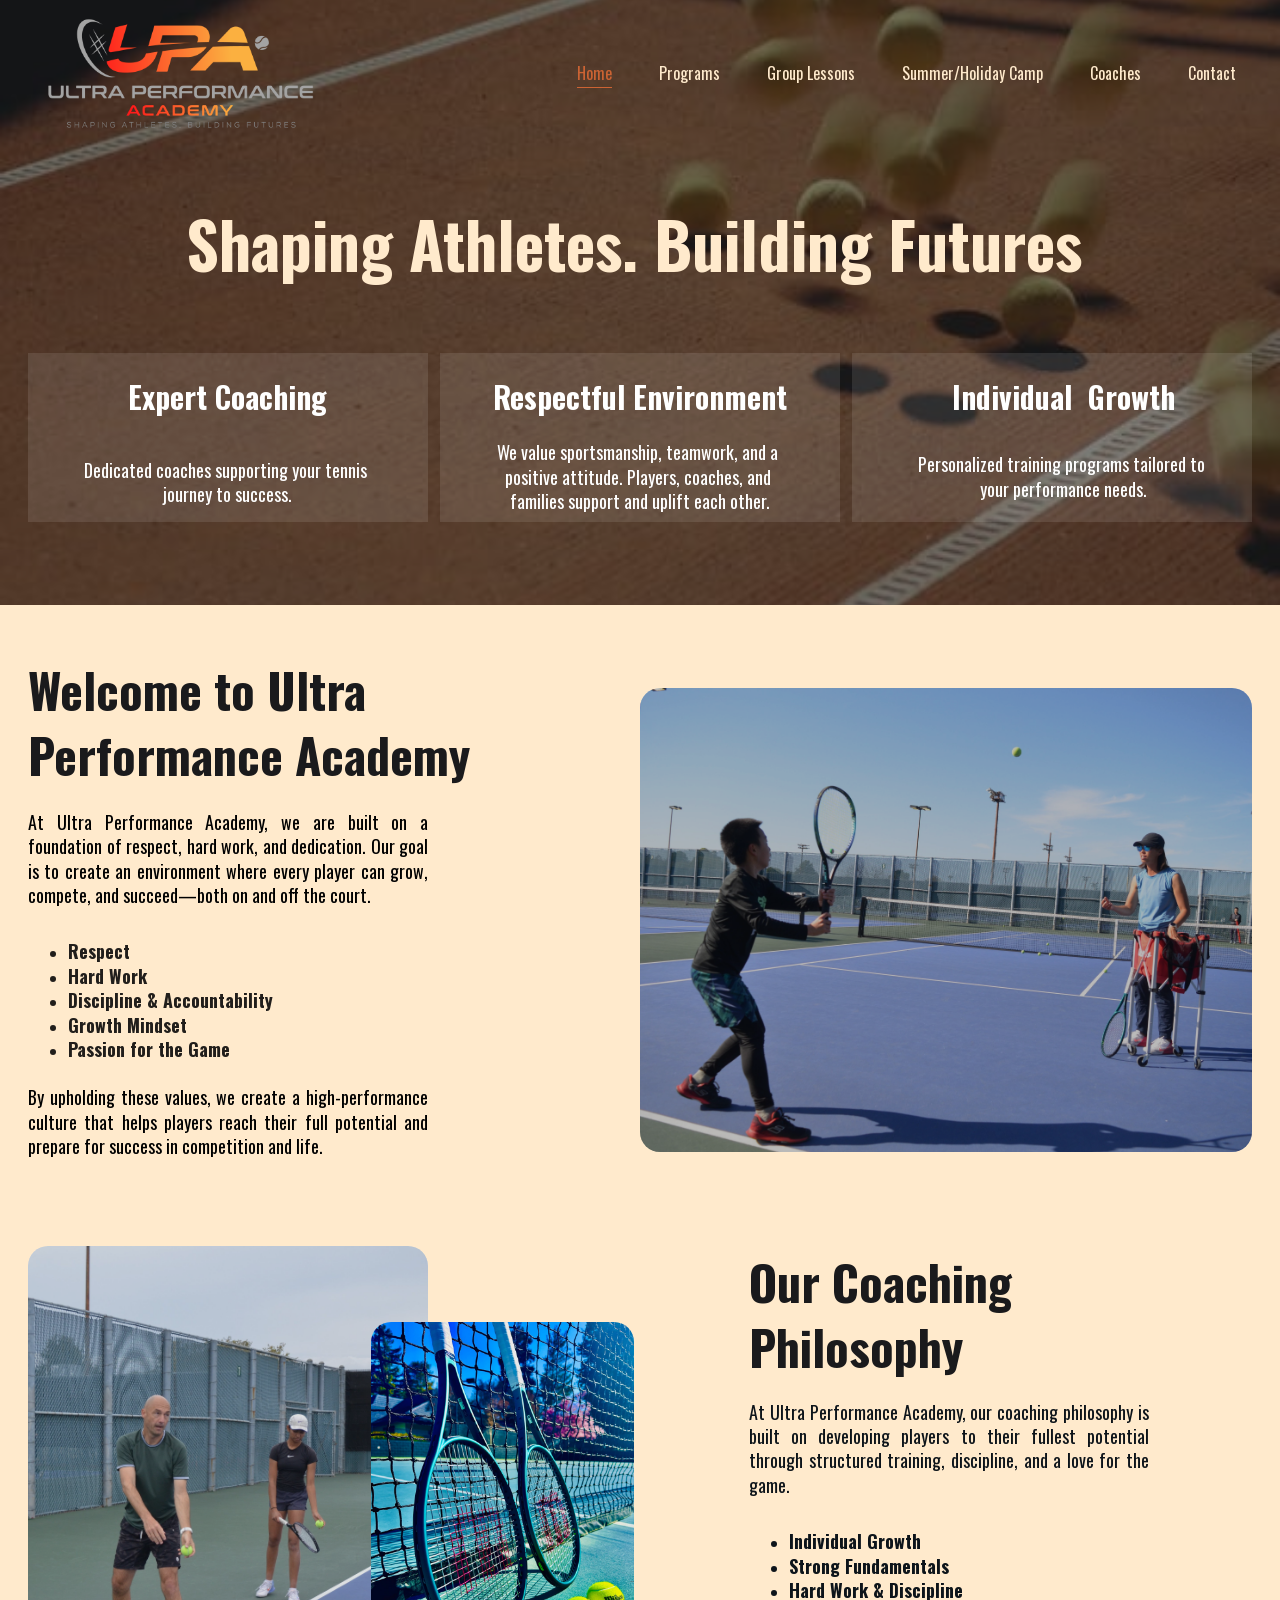
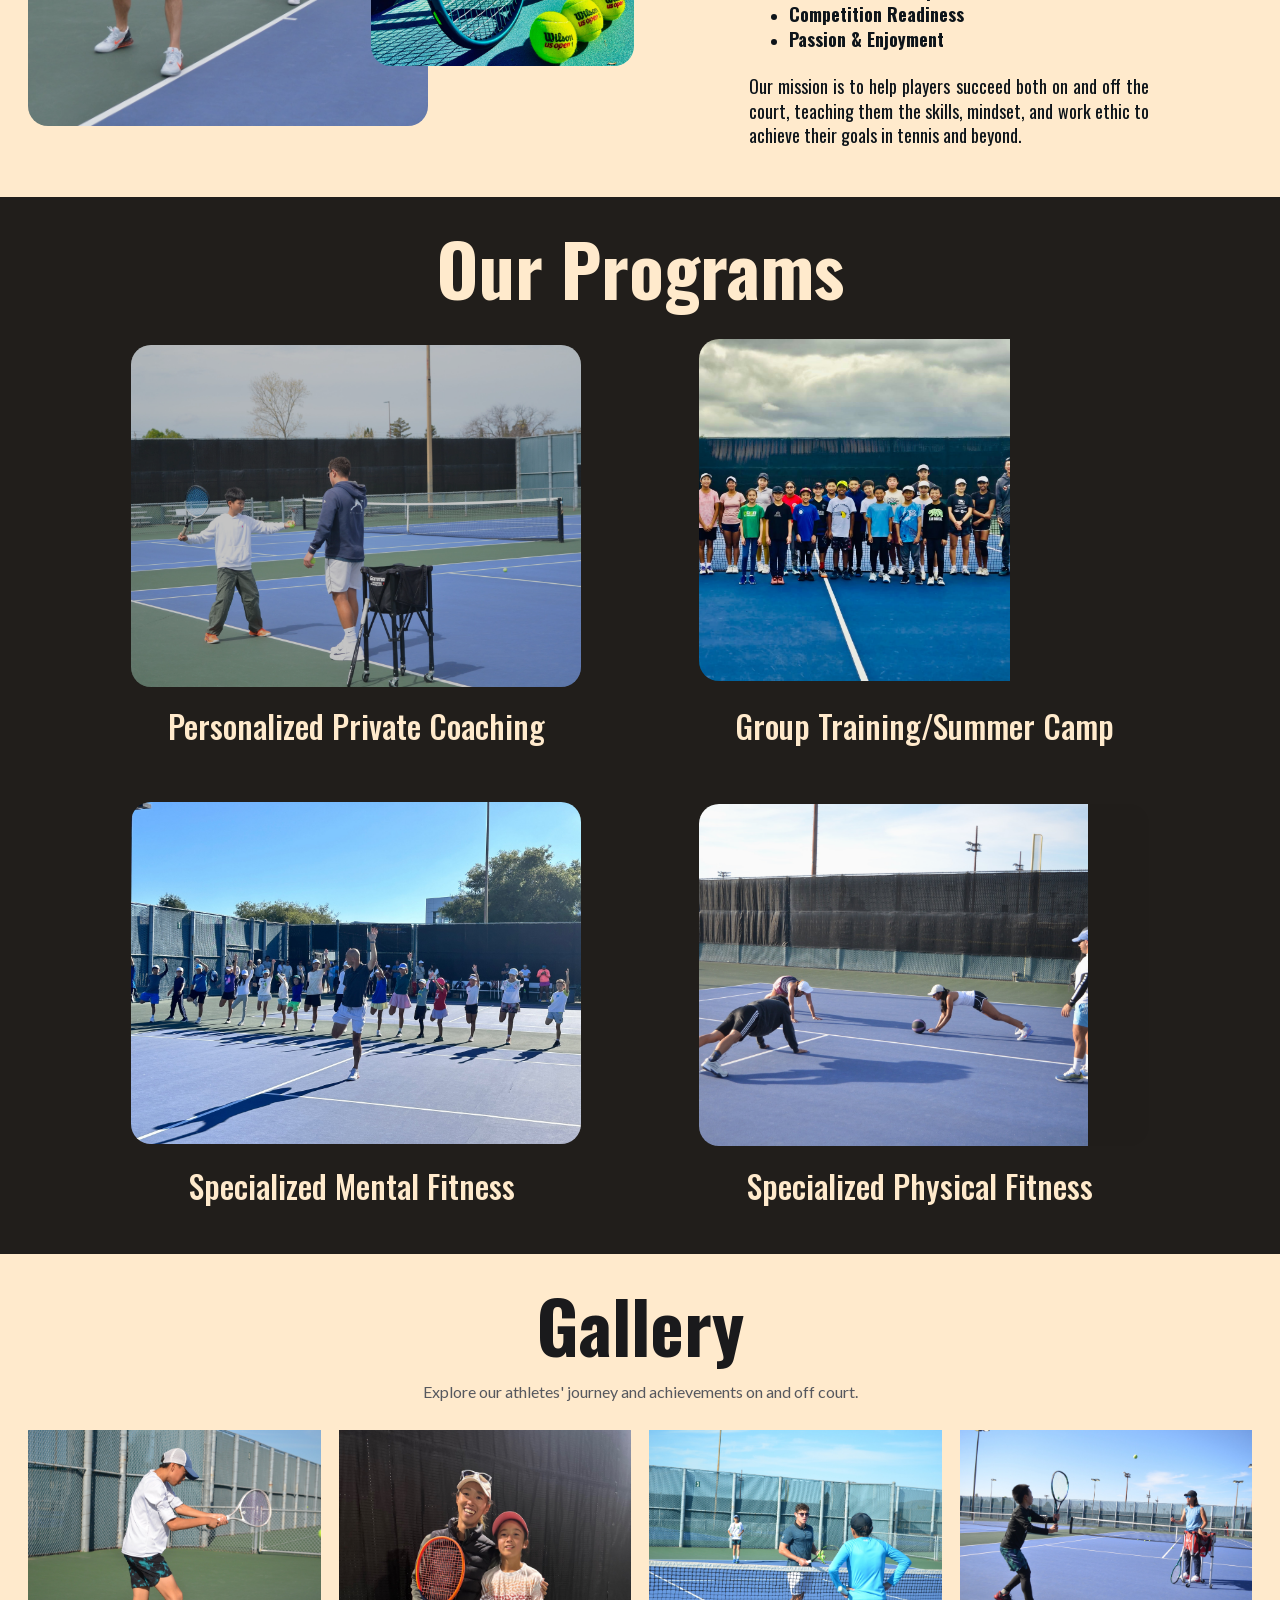
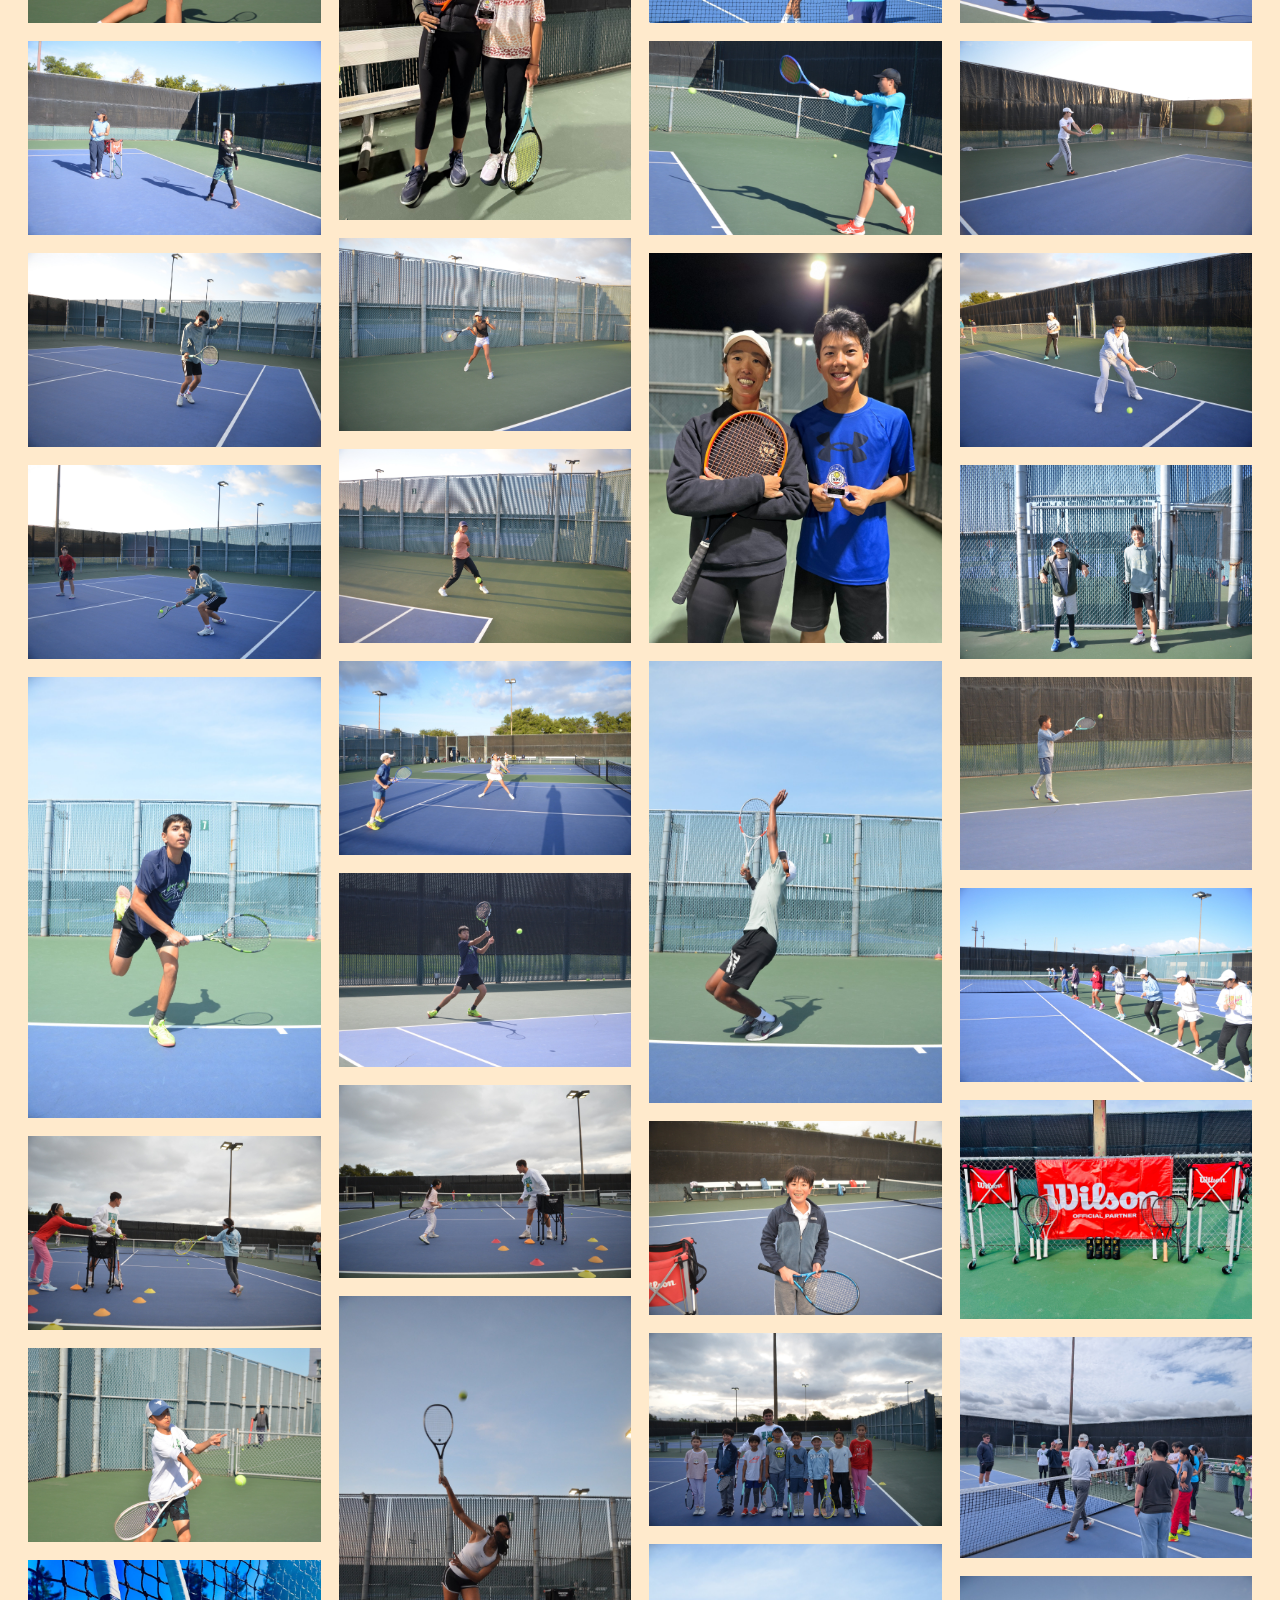
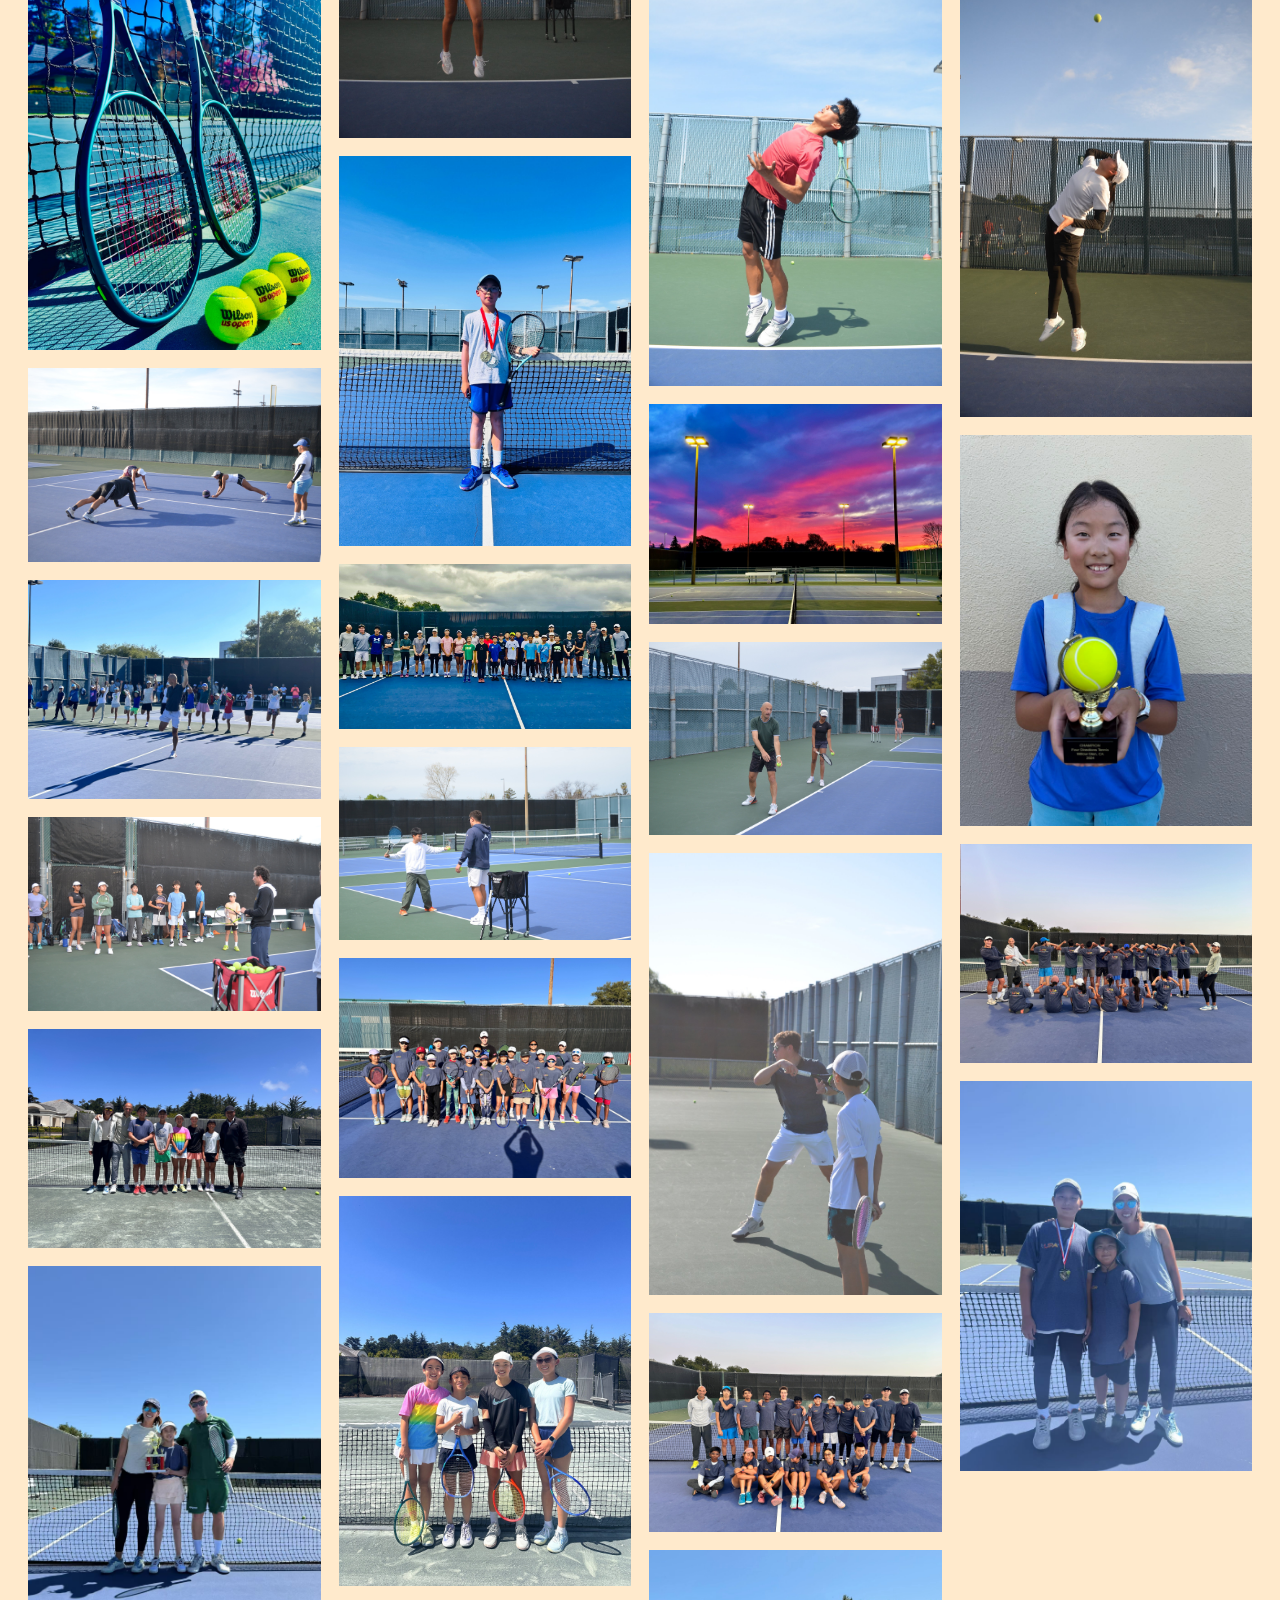
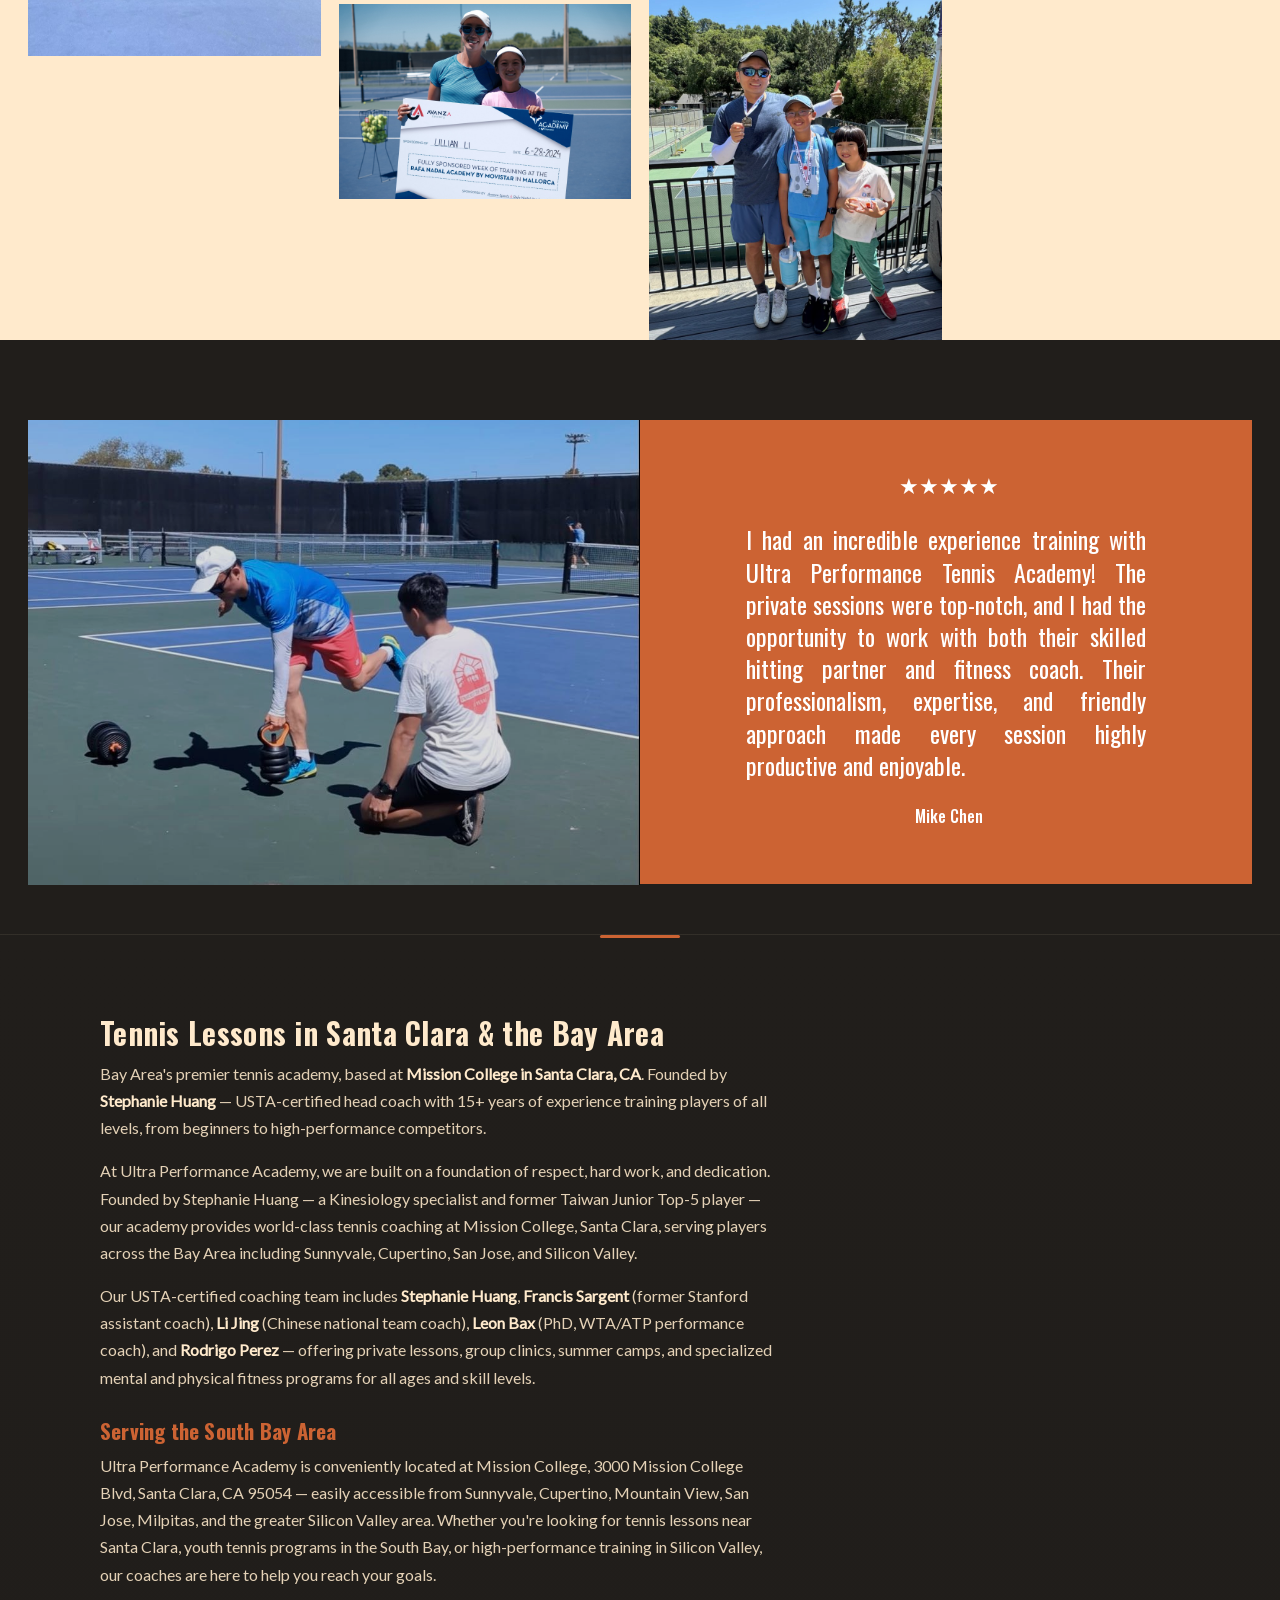
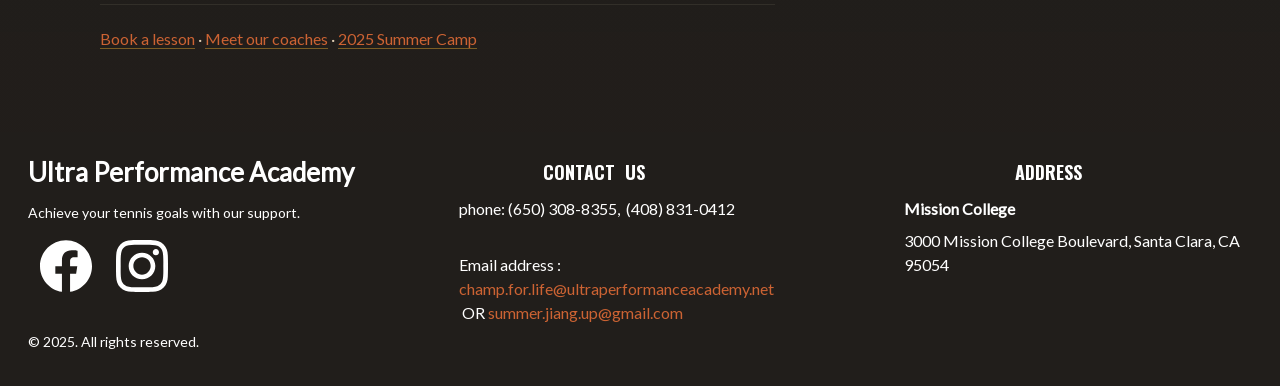
==== commit df5fc930: "SEO section: place above footer + restore secondary contact email - Move the injected `.upa-seo-bloc" ====
--- a/index.html
+++ b/index.html
@@ -10,13 +10,7 @@
 <link rel="stylesheet" href="assets/astro/cookieconsent.CpXrOrr9.css">
 <style>:root{--color-meteorite-dark: #2f1c6a;--color-meteorite-dark-2: #1F1346;--color-meteorite: #8c85ff;--color-meteorite-light: #d5dfff;--color-primary-dark: #5025d1;--color-primary: #673de6;--color-primary-light: #ebe4ff;--color-primary-charts: #B39EF3;--color-danger-dark: #d63163;--color-danger: #fc5185;--color-danger-light: #ffe8ef;--color-danger-charts: #FEA8C2;--color-warning-dark: #fea419;--color-warning-dark-2: #9F6000;--color-warning-charts: #FFD28C;--color-warning: #ffcd35;--color-warning-light: #fff8e2;--color-success-dark: #008361;--color-success: #00b090;--color-success-light: #def4f0;--color-dark: #1d1e20;--color-gray-dark: #36344d;--color-gray: #727586;--color-gray-border: #dadce0;--color-gray-light: #f2f3f6;--color-light: #fff;--color-azure: #357df9;--color-azure-light: #e3ebf9;--color-azure-dark: #265ab2;--color-indigo: #6366F1;--color-neutral-200: #D8DAE0}.whats-app-bubble{position:fixed;z-index:19;display:flex;right:20px;bottom:24px;cursor:pointer;border-radius:100px;box-shadow:#00000026 0 4px 12px}#wtpQualitySign_fixedCSS,#wtpQualitySign_popupCSS{bottom:10px!important}#wtpQualitySign_fixedCSS{z-index:17!important}#wtpQualitySign_popupCSS{z-index:18!important}
 </style>
-<link rel="stylesheet" href="assets/astro/Page.kmFvoTP7.css"><script>(function(){var p=location.protocol,s=location.search;if(/[?&]anim=1(?:&|$)/.test(s))document.documentElement.classList.add("respect-zyro-animations");if(p==="file:"||p==="vscode-webview:"||/[?&]static=1(?:&|$)/.test(s))document.documentElement.classList.add("no-entry-anim");})();</script><link rel="stylesheet" href="assets/astro/animation-fallback.css" /><link rel="stylesheet" href="css/styles.css"><script type="application/ld+json" data-upa-seo="home-0">{"@context":"https://schema.org","@type":["SportsClub","LocalBusiness"],"name":"Ultra Performance Academy","description":"Bay Area premier tennis academy in Santa Clara, CA. Expert coaching by Stephanie Huang and USTA-certified coaches. Private lessons, group clinics, summer camps.","url":"https://huanranpeng.github.io/Tennis/","telephone":"+1-650-308-8355","email":"champ.for.life@ultraperformanceacademy.net","address":{"@type":"PostalAddress","streetAddress":"3000 Mission College Boulevard","addressLocality":"Santa Clara","addressRegion":"CA","postalCode":"95054","addressCountry":"US"},"geo":{"@type":"GeoCoordinates","latitude":37.3885,"longitude":-121.976},"areaServed":["Santa Clara","Sunnyvale","Cupertino","San Jose","Mountain View","Silicon Valley","Bay Area"],"sport":"Tennis","founder":{"@type":"Person","name":"Stephanie Huang","jobTitle":"Head Tennis Coach & Founder"},"sameAs":["https://www.facebook.com/profile.php?id=61568350623133","https://www.instagram.com/ultra.performance.academy"]}</script></head> <body> <div> <style>astro-island,astro-slot,astro-static-slot{display:contents}</style><script>(()=>{var e=async t=>{await(await t())()};(self.Astro||(self.Astro={})).only=e;window.dispatchEvent(new Event("astro:only"));})();</script><script>(()=>{var A=Object.defineProperty;var C=(i,o,a)=>o in i?A(i,o,{enumerable:!0,configurable:!0,writable:!0,value:a}):i[o]=a;var l=(i,o,a)=>C(i,typeof o!="symbol"?o+"":o,a);var E=new Set(["__proto__","constructor","prototype"]);{let i={0:t=>y(t),1:t=>a(t),2:t=>new RegExp(t),3:t=>new Date(t),4:t=>new Map(a(t)),5:t=>new Set(a(t)),6:t=>BigInt(t),7:t=>new URL(t),8:t=>new Uint8Array(t),9:t=>new Uint16Array(t),10:t=>new Uint32Array(t),11:t=>Number.POSITIVE_INFINITY*t},o=t=>{let[h,e]=t;return h in i?i[h](e):void 0},a=t=>t.map(o),y=t=>typeof t!="object"||t===null?t:Object.fromEntries(Object.entries(t).map(([h,e])=>[h,o(e)]));class f extends HTMLElement{constructor(){super(...arguments);l(this,"Component");l(this,"hydrator");l(this,"hydrate",async()=>{var b;if(!this.hydrator||!this.isConnected)return;let e=(b=this.parentElement)==null?void 0:b.closest("astro-island[ssr]");if(e){e.addEventListener("astro:hydrate",this.hydrate,{once:!0});return}let c=this.querySelectorAll("astro-slot"),n={},p=this.querySelectorAll("template[data-astro-template]");for(let r of p){let s=r.closest(this.tagName);s!=null&&s.isSameNode(this)&&(n[r.getAttribute("data-astro-template")||"default"]=r.innerHTML,r.remove())}for(let r of c){let s=r.closest(this.tagName);s!=null&&s.isSameNode(this)&&(n[r.getAttribute("name")||"default"]=r.innerHTML)}let u;try{u=this.hasAttribute("props")?y(JSON.parse(this.getAttribute("props"))):{}}catch(r){let s=this.getAttribute("component-url")||"<unknown>",v=this.getAttribute("component-export");throw v&&(s+=` (export ${v})`),console.error(`[hydrate] Error parsing props for component ${s}`,this.getAttribute("props"),r),r}let d;await this.hydrator(this)(this.Component,u,n,{client:this.getAttribute("client")}),this.removeAttribute("ssr"),this.dispatchEvent(new CustomEvent("astro:hydrate"))});l(this,"unmount",()=>{this.isConnected||this.dispatchEvent(new CustomEvent("astro:unmount"))})}disconnectedCallback(){document.removeEventListener("astro:after-swap",this.unmount),document.addEventListener("astro:after-swap",this.unmount,{once:!0})}connectedCallback(){if(!this.hasAttribute("await-children")||document.readyState==="interactive"||document.readyState==="complete")this.childrenConnectedCallback();else{let e=()=>{document.removeEventListener("DOMContentLoaded",e),c.disconnect(),this.childrenConnectedCallback()},c=new MutationObserver(()=>{var n;((n=this.lastChild)==null?void 0:n.nodeType)===Node.COMMENT_NODE&&this.lastChild.nodeValue==="astro:end"&&(this.lastChild.remove(),e())});c.observe(this,{childList:!0}),document.addEventListener("DOMContentLoaded",e)}}async childrenConnectedCallback(){let e=this.getAttribute("before-hydration-url");e&&await import(e),this.start()}async start(){let e=JSON.parse(this.getAttribute("opts")),c=this.getAttribute("client");if(Astro[c]===void 0){window.addEventListener(`astro:${c}`,()=>this.start(),{once:!0});return}try{await Astro[c](async()=>{let n=this.getAttribute("renderer-url"),[p,{default:u}]=await Promise.all([import(this.getAttribute("component-url")),n?import(n):()=>()=>{}]),d=this.getAttribute("component-export")||"default";if(d.includes(".")){this.Component=p;for(let m of d.split(".")){if(E.has(m)||!this.Component||typeof this.Component!="object"&&typeof this.Component!="function"||!Object.hasOwn(this.Component,m))throw new Error(`Invalid component export path: ${d}`);this.Component=this.Component[m]}}else{if(E.has(d))throw new Error(`Invalid component export path: ${d}`);this.Component=p[d]}return this.hydrator=u,this.hydrate},e,this)}catch(n){console.error("[astro-island] Error hydrating %s",this.getAttribute("component-url"),n)}}attributeChangedCallback(){this.hydrate()}}l(f,"observedAttributes",["props"]),customElements.get("astro-island")||customElements.define("astro-island",f)}})();</script><astro-island uid="Z1KpOrr" component-url="assets/astro/ClientHead.BhQ41lFz.js" component-export="default" renderer-url="assets/astro/client.CLV3Binp.js" props="{&quot;page-noindex&quot;:[0,false],&quot;canonical-url&quot;:[0,&quot;https://ultraperformanceacademy.net/&quot;],&quot;site-meta&quot;:[0,{&quot;version&quot;:[0,201],&quot;template&quot;:[0,&quot;aigenerated&quot;],&quot;metaTitle&quot;:[0,&quot;Ultra Performance Academy&quot;],&quot;aiWebsiteType&quot;:[0,&quot;Business&quot;],&quot;defaultLocale&quot;:[0,&quot;system&quot;],&quot;isPrivateModeActive&quot;:[0,false],&quot;demoEcommerceStoreId&quot;:[0,&quot;demo_01G0E9P2R0CFTNBWEEFCEV8EG5&quot;],&quot;shouldAddWWWPrefixToDomain&quot;:[0,false]}],&quot;domain&quot;:[0,&quot;ultraperformanceacademy.net&quot;]}" ssr client="only" opts="{&quot;name&quot;:&quot;ClientHead&quot;,&quot;value&quot;:&quot;vue&quot;}"></astro-island> <script>(()=>{var e=async t=>{await(await t())()};(self.Astro||(self.Astro={})).load=e;window.dispatchEvent(new Event("astro:load"));})();</script><astro-island uid="2h7Svd" prefix="s1" component-url="assets/astro/Page.DamvI485.js" component-export="default" renderer-url="assets/astro/client.CLV3Binp.js" props="{&quot;pageData&quot;:[0,{&quot;pages&quot;:[0,{&quot;z7ZmaN&quot;:[0,{&quot;meta&quot;:[0,{&quot;title&quot;:[0,&quot;Premier Tennis Academy in Bay Area for Aspiring Athletes&quot;],&quot;noindex&quot;:[0,false],&quot;keywords&quot;:[1,[[0,&quot;tennis academy&quot;],[0,&quot;Bay Area&quot;],[0,&quot;athlete development&quot;]]],&quot;password&quot;:[0,&quot;&quot;],&quot;ogImageAlt&quot;:[0,&quot;&quot;],&quot;description&quot;:[0,&quot;At Ultra Performance Academy, we provide tailored tennis programs designed to help players excel. Our experienced coaches foster a supportive environment, encouraging athletes to push their limits and achieve their goals both on and off the court. Join us to elevate your game and experience growth.&quot;],&quot;focusKeyword&quot;:[0,&quot;tennis academy&quot;],&quot;passwordDesign&quot;:[0,&quot;default&quot;],&quot;passwordBackText&quot;:[0,&quot;Back to&quot;],&quot;passwordButtonText&quot;:[0,&quot;Enter&quot;],&quot;passwordHeadingText&quot;:[0,&quot;Guest area&quot;],&quot;passwordSubheadingText&quot;:[0,&quot;Please enter the password to access the page&quot;],&quot;passwordPlaceholderText&quot;:[0,&quot;Type password&quot;]}],&quot;name&quot;:[0,&quot;Small Group&quot;],&quot;slug&quot;:[0,&quot;small-group&quot;],&quot;type&quot;:[0,&quot;default&quot;],&quot;blocks&quot;:[1,[[0,&quot;zd40Sk&quot;],[0,&quot;zffVPf&quot;]]],&quot;hiddenSlots&quot;:[1,[]]}],&quot;zZMSg3&quot;:[0,{&quot;meta&quot;:[0,{&quot;title&quot;:[0,&quot;Premier Tennis Academy in Bay Area for Aspiring Athletes&quot;],&quot;noindex&quot;:[0,false],&quot;keywords&quot;:[1,[[0,&quot;tennis academy&quot;],[0,&quot;Bay Area&quot;],[0,&quot;athlete development&quot;]]],&quot;password&quot;:[0,&quot;&quot;],&quot;ogImageAlt&quot;:[0,&quot;&quot;],&quot;description&quot;:[0,&quot;At Ultra Performance Academy, we provide tailored tennis programs designed to help players excel. Our experienced coaches foster a supportive environment, encouraging athletes to push their limits and achieve their goals both on and off the court. Join us to elevate your game and experience growth.&quot;],&quot;focusKeyword&quot;:[0,&quot;tennis academy&quot;],&quot;passwordDesign&quot;:[0,&quot;default&quot;],&quot;passwordBackText&quot;:[0,&quot;Back to&quot;],&quot;passwordButtonText&quot;:[0,&quot;Enter&quot;],&quot;passwordHeadingText&quot;:[0,&quot;Guest area&quot;],&quot;passwordSubheadingText&quot;:[0,&quot;Please enter the password to access the page&quot;],&quot;passwordPlaceholderText&quot;:[0,&quot;Type password&quot;]}],&quot;name&quot;:[0,&quot;Group Lessons&quot;],&quot;slug&quot;:[0,&quot;group-lessons&quot;],&quot;type&quot;:[0,&quot;default&quot;],&quot;blocks&quot;:[1,[[0,&quot;zhB6Fr&quot;],[0,&quot;zzUuTt&quot;],[0,&quot;zZacQu&quot;]]],&quot;hiddenSlots&quot;:[1,[]]}],&quot;zwQZJ2&quot;:[0,{&quot;meta&quot;:[0,{&quot;title&quot;:[0,&quot;Premier Tennis Academy in Bay Area for Aspiring Athletes&quot;],&quot;noindex&quot;:[0,false],&quot;keywords&quot;:[1,[[0,&quot;tennis academy&quot;],[0,&quot;Bay Area&quot;],[0,&quot;athlete development&quot;]]],&quot;password&quot;:[0,&quot;&quot;],&quot;ogImageAlt&quot;:[0,&quot;&quot;],&quot;description&quot;:[0,&quot;At Ultra Performance Academy, we provide tailored tennis programs designed to help players excel. Our experienced coaches foster a supportive environment, encouraging athletes to push their limits and achieve their goals both on and off the court. Join us to elevate your game and experience growth.&quot;],&quot;focusKeyword&quot;:[0,&quot;tennis academy&quot;],&quot;passwordDesign&quot;:[0,&quot;default&quot;],&quot;passwordBackText&quot;:[0,&quot;Back to&quot;],&quot;passwordButtonText&quot;:[0,&quot;Enter&quot;],&quot;passwordHeadingText&quot;:[0,&quot;Guest area&quot;],&quot;passwordSubheadingText&quot;:[0,&quot;Please enter the password to access the page&quot;],&quot;passwordPlaceholderText&quot;:[0,&quot;Type password&quot;]}],&quot;name&quot;:[0,&quot;Summer/Holiday Camp&quot;],&quot;slug&quot;:[0,&quot;summerholiday-camp&quot;],&quot;type&quot;:[0,&quot;default&quot;],&quot;blocks&quot;:[1,[[0,&quot;zPOFpk&quot;],[0,&quot;zQC7pj&quot;]]],&quot;hiddenSlots&quot;:[1,[]]}],&quot;ai-BxgeD&quot;:[0,{&quot;meta&quot;:[0,{&quot;title&quot;:[0,&quot;Premier Tennis Academy in Bay Area for Aspiring Athletes&quot;],&quot;keywords&quot;:[1,[[0,&quot;tennis academy&quot;],[0,&quot;Bay Area&quot;],[0,&quot;athlete development&quot;]]],&quot;description&quot;:[0,&quot;At Ultra Performance Academy, we provide tailored tennis programs designed to help players excel. Our experienced coaches foster a supportive environment, encouraging athletes to push their limits and achieve their goals both on and off the court. Join us to elevate your game and experience growth.&quot;],&quot;focusKeyword&quot;:[0,&quot;tennis academy&quot;]}],&quot;name&quot;:[0,&quot;Programs&quot;],&quot;slug&quot;:[0,&quot;programs&quot;],&quot;type&quot;:[0,&quot;default&quot;],&quot;blocks&quot;:[1,[[0,&quot;ai-tkQhTM&quot;],[0,&quot;z2Oli8&quot;],[0,&quot;ai-IC1CFQ&quot;],[0,&quot;ai-4ZuwDZ&quot;]]],&quot;hiddenSlots&quot;:[1,[]]}],&quot;ai-OQQh6&quot;:[0,{&quot;meta&quot;:[0,{&quot;title&quot;:[0,&quot;Expert Coaches at Ultra Performance Academy&quot;],&quot;keywords&quot;:[1,[[0,&quot;tennis academy&quot;],[0,&quot;dedicated coaches&quot;],[0,&quot;athlete development&quot;]]],&quot;description&quot;:[0,&quot;Meet our dedicated coaches at Ultra Performance Academy, Bay Area&#39;s premier tennis academy. Our team fosters a supportive environment for athletes to grow, achieve their goals, and excel both on and off the court.&quot;],&quot;focusKeyword&quot;:[0,&quot;tennis academy&quot;]}],&quot;name&quot;:[0,&quot;Coaches&quot;],&quot;slug&quot;:[0,&quot;coaches&quot;],&quot;type&quot;:[0,&quot;default&quot;],&quot;blocks&quot;:[1,[[0,&quot;ai-19pB5F&quot;]]],&quot;hiddenSlots&quot;:[1,[]]}],&quot;ai-ZcPyM&quot;:[0,{&quot;meta&quot;:[0,{&quot;title&quot;:[0,&quot;Premier Tennis Academy in the Bay Area&quot;],&quot;keywords&quot;:[1,[[0,&quot;tennis academy&quot;],[0,&quot;Bay Area&quot;],[0,&quot;performance coaching&quot;]]],&quot;description&quot;:[0,&quot;Ultra Performance Tennis Academy offers expert coaching and a supportive environment for tennis players. Our dedicated team helps athletes achieve their goals, fostering growth both on and off the court. Join us to elevate your game and experience unparalleled training.&quot;],&quot;focusKeyword&quot;:[0,&quot;tennis academy&quot;]}],&quot;name&quot;:[0,&quot;Home&quot;],&quot;slug&quot;:[0,&quot;home&quot;],&quot;type&quot;:[0,&quot;default&quot;],&quot;blocks&quot;:[1,[[0,&quot;ai--NWn9j&quot;],[0,&quot;ai-GohkJZ&quot;],[0,&quot;ai-s6IZIV&quot;],[0,&quot;ai-DNVog2&quot;],[0,&quot;ai-yVNNNf&quot;]]],&quot;hiddenSlots&quot;:[1,[]]}],&quot;ai-ihdeA&quot;:[0,{&quot;meta&quot;:[0,{&quot;title&quot;:[0,&quot;Contact Ultra Performance Academy for Tennis Training Inquiries&quot;],&quot;keywords&quot;:[1,[[0,&quot;tennis academy&quot;],[0,&quot;coaching&quot;],[0,&quot;athlete support&quot;]]],&quot;description&quot;:[0,&quot;Get in touch with Ultra Performance Academy to learn more about our tennis programs, coaching staff, and how we can help you achieve your athletic goals in a supportive environment. We look forward to hearing from you!&quot;],&quot;focusKeyword&quot;:[0,&quot;tennis academy&quot;]}],&quot;name&quot;:[0,&quot;Contact&quot;],&quot;slug&quot;:[0,&quot;contact&quot;],&quot;type&quot;:[0,&quot;default&quot;],&quot;blocks&quot;:[1,[[0,&quot;ai-1dMDgy&quot;],[0,&quot;ai-3Z8mOR&quot;]]],&quot;hiddenSlots&quot;:[1,[]]}]}],&quot;blocks&quot;:[0,{&quot;header&quot;:[0,{&quot;slot&quot;:[0,&quot;header&quot;],&quot;type&quot;:[0,&quot;BlockNavigation&quot;],&quot;mobile&quot;:[0,{&quot;height&quot;:[0,72],&quot;logoHeight&quot;:[0,24]}],&quot;desktop&quot;:[0,{&quot;height&quot;:[0,145],&quot;logoHeight&quot;:[0,117]}],&quot;settings&quot;:[0,{&quot;styles&quot;:[0,{&quot;width&quot;:[0,&quot;1240px&quot;],&quot;padding&quot;:[0,&quot;14px 16px 14px 16px&quot;],&quot;m-padding&quot;:[0,&quot;24px 16px 24px 16px&quot;],&quot;logo-width&quot;:[0,&quot;272px&quot;],&quot;cartIconSize&quot;:[0,&quot;24px&quot;],&quot;link-spacing&quot;:[0,&quot;47px&quot;],&quot;m-logo-width&quot;:[0,&quot;55px&quot;],&quot;m-link-spacing&quot;:[0,&quot;20px&quot;],&quot;element-spacing&quot;:[0,&quot;32px&quot;],&quot;contrastBackgroundColor&quot;:[0,&quot;rgb(67, 61, 55)&quot;]}],&quot;cartText&quot;:[0,&quot;&quot;],&quot;isSticky&quot;:[0,true],&quot;showLogo&quot;:[0,true],&quot;headerLayout&quot;:[0,&quot;desktop-1&quot;],&quot;isCartVisible&quot;:[0,true],&quot;logoImagePath&quot;:[0,&quot;transparent1-YbNB6q61jjSn7eRZ.png&quot;],&quot;mHeaderLayout&quot;:[0,&quot;mobile-1&quot;],&quot;logoImageOrigin&quot;:[0,&quot;assets&quot;],&quot;mobileLinksAlignment&quot;:[0,&quot;right&quot;]}],&quot;zindexes&quot;:[1,[]],&quot;background&quot;:[0,{&quot;color&quot;:[0,&quot;rgb(33, 30, 27)&quot;],&quot;current&quot;:[0,&quot;color&quot;],&quot;isTransparent&quot;:[0,true]}],&quot;components&quot;:[1,[]],&quot;fontFamily&quot;:[0,&quot;Oswald&quot;],&quot;fontWeight&quot;:[0,400],&quot;logoAspectRatio&quot;:[0,2.3255813953488373],&quot;navLinkTextColor&quot;:[0,&quot;rgb(255, 234, 204)&quot;],&quot;navLinkTextColorHover&quot;:[0,&quot;rgb(204, 99, 51)&quot;]}],&quot;zSiG-O&quot;:[0,{&quot;slot&quot;:[0,&quot;footer&quot;],&quot;type&quot;:[0,&quot;BlockLayout&quot;],&quot;mobile&quot;:[0,{&quot;minHeight&quot;:[0,697]}],&quot;desktop&quot;:[0,{&quot;minHeight&quot;:[0,254]}],&quot;settings&quot;:[0,{&quot;styles&quot;:[0,{&quot;cols&quot;:[0,&quot;12&quot;],&quot;rows&quot;:[0,10],&quot;width&quot;:[0,&quot;1224px&quot;],&quot;m-rows&quot;:[0,&quot;1&quot;],&quot;col-gap&quot;:[0,&quot;24px&quot;],&quot;row-gap&quot;:[0,&quot;16px&quot;],&quot;row-size&quot;:[0,&quot;48px&quot;],&quot;column-gap&quot;:[0,&quot;24px&quot;],&quot;block-padding&quot;:[0,&quot;16px 0 16px 0&quot;],&quot;m-block-padding&quot;:[0,&quot;40px 16px 40px 16px&quot;]}]}],&quot;zindexes&quot;:[1,[[0,&quot;ai-6lvrov&quot;],[0,&quot;ai-QJbltx&quot;],[0,&quot;ai--IpMId&quot;],[0,&quot;ai-DMmvE7&quot;],[0,&quot;ai-1KKXez&quot;],[0,&quot;ai-dmyfGE&quot;],[0,&quot;ai-dn2DAU&quot;],[0,&quot;zQIr0T&quot;]]],&quot;background&quot;:[0,{&quot;color&quot;:[0,&quot;#211E1B&quot;],&quot;current&quot;:[0,&quot;color&quot;]}],&quot;components&quot;:[1,[[0,&quot;ai-6lvrov&quot;],[0,&quot;ai-QJbltx&quot;],[0,&quot;ai--IpMId&quot;],[0,&quot;ai-DMmvE7&quot;],[0,&quot;ai-1KKXez&quot;],[0,&quot;ai-dmyfGE&quot;],[0,&quot;ai-dn2DAU&quot;],[0,&quot;zQIr0T&quot;]]],&quot;initialBlockId&quot;:[0,&quot;W7N_1fYuy&quot;]}],&quot;ai--NWn9j&quot;:[0,{&quot;type&quot;:[0,&quot;BlockLayout&quot;],&quot;mobile&quot;:[0,{&quot;minHeight&quot;:[0,991]}],&quot;desktop&quot;:[0,{&quot;minHeight&quot;:[0,460]}],&quot;settings&quot;:[0,{&quot;styles&quot;:[0,{&quot;block-padding&quot;:[0,&quot;16px 0 16px 0&quot;],&quot;m-block-padding&quot;:[0,&quot;16px&quot;]}]}],&quot;zindexes&quot;:[1,[[0,&quot;ai-BU4YvR&quot;],[0,&quot;ai-wvchpC&quot;],[0,&quot;ai-AfTIWt&quot;],[0,&quot;ai-reKHZS&quot;],[0,&quot;ai-3U9FE3&quot;],[0,&quot;ai-XvJNRN&quot;],[0,&quot;ai-VoDz8i&quot;],[0,&quot;ai-2dEnQk&quot;],[0,&quot;ai-5hS5f0&quot;],[0,&quot;ai-hP5ccs&quot;]]],&quot;attachment&quot;:[0,&quot;unset&quot;],&quot;background&quot;:[0,{&quot;alt&quot;:[0,&quot;black and brown leather padded tub sofa&quot;],&quot;path&quot;:[0,&quot;photo-1567016376408-0226e4d0c1ea&quot;],&quot;image&quot;:[0,&quot;https://images.unsplash.com/photo-1567016376408-0226e4d0c1ea?ixid=M3wzOTE5Mjl8MHwxfHNlYXJjaHw0fHxpbnRlcmlvcnxlbnwwfHx8fDE3MTM5NzE1OTJ8MA&amp;ixlib=rb-4.0.3?w=1366&amp;q=70&amp;auto=format&quot;],&quot;video&quot;:[0,{&quot;videoSrc&quot;:[0,&quot;assets/media/hero.mp4" ssr client="load" opts="{&quot;name&quot;:&quot;PageComponent&quot;,&quot;value&quot;:true}" await-children><!--[--><main style="--h1-font-size:64px;--h1-font-style:normal;--h1-font-family:var(--font-primary);--h1-font-weight:600;--h1-line-height:1.3;--h1-m-font-size:40px;--h1-letter-spacing:0;--h1-text-transform:none;--h1-text-decoration:none;--h2-font-size:56px;--h2-font-style:normal;--h2-font-family:var(--font-primary);--h2-font-weight:600;--h2-line-height:1.3;--h2-m-font-size:36px;--h2-letter-spacing:0;--h2-text-transform:none;--h2-text-decoration:none;--h3-font-size:48px;--h3-font-style:normal;--h3-font-family:var(--font-primary);--h3-font-weight:600;--h3-line-height:1.3;--h3-m-font-size:32px;--h3-letter-spacing:0;--h3-text-transform:none;--h3-text-decoration:none;--h4-font-size:40px;--h4-font-style:normal;--h4-font-family:var(--font-primary);--h4-font-weight:600;--h4-line-height:1.3;--h4-m-font-size:24px;--h4-letter-spacing:0;--h4-text-transform:none;--h4-text-decoration:none;--h5-font-size:26px;--h5-font-style:normal;--h5-font-family:var(--font-primary);--h5-font-weight:600;--h5-line-height:1.3;--h5-m-font-size:20px;--h5-letter-spacing:0;--h5-text-transform:none;--h5-text-decoration:none;--h6-font-size:18px;--h6-font-style:normal;--h6-font-family:var(--font-primary);--h6-font-weight:600;--h6-line-height:1.3;--h6-m-font-size:18px;--h6-letter-spacing:0;--h6-text-transform:none;--h6-text-decoration:none;--body-font-size:16px;--body-font-style:normal;--body-font-family:var(--font-secondary);--body-font-weight:400;--body-line-height:1.5;--body-m-font-size:16px;--body-letter-spacing:normal;--body-text-transform:none;--body-text-decoration:none;--font-primary:&#39;Lato&#39;, sans-serif;--font-secondary:&#39;Lato&#39;, sans-serif;--nav-link-color:rgb(255, 234, 204);--nav-link-font-size:16px;--nav-link-font-style:normal;--nav-link-color-hover:rgb(204, 99, 51);--nav-link-font-family:var(--font-secondary);--nav-link-font-weight:400;--nav-link-line-height:1.5;--nav-link-m-font-size:16px;--nav-link-letter-spacing:normal;--nav-link-text-transform:none;--nav-link-text-decoration:none;--body-large-font-size:18px;--body-large-font-style:normal;--body-large-font-family:var(--font-secondary);--body-large-font-weight:400;--body-large-line-height:1.5;--body-large-m-font-size:18px;--body-large-letter-spacing:normal;--body-large-text-transform:none;--body-large-text-decoration:none;--body-small-font-size:14px;--body-small-font-style:normal;--body-small-font-family:var(--font-secondary);--body-small-font-weight:500;--body-small-line-height:1.5;--body-small-m-font-size:14px;--body-small-letter-spacing:normal;--body-small-text-transform:uppercase;--body-small-text-decoration:none;--grid-button-primary-font-size:16px;--grid-button-primary-padding-x:40px;--grid-button-primary-padding-y:16px;--grid-button-primary-font-color:#ffffff;--grid-button-primary-font-style:normal;--grid-button-primary-border-null:;--grid-button-primary-font-family:var(--font-secondary);--grid-button-primary-font-weight:400;--grid-button-primary-line-height:normal;--grid-button-primary-m-font-size:16px;--grid-button-primary-m-padding-x:36px;--grid-button-primary-m-padding-y:14px;--grid-button-primary-box-shadow-x:0px;--grid-button-primary-box-shadow-y:0px;--grid-button-primary-border-radius:999px;--grid-button-primary-letter-spacing:normal;--grid-button-primary-text-transform:none;--grid-button-primary-box-shadow-blur:0px;--grid-button-primary-box-shadow-null:;--grid-button-primary-text-decoration:none;--grid-button-primary-background-color:rgb(0, 0, 0);--grid-button-primary-box-shadow-color:rgba(0, 0, 0, 0);--grid-button-primary-border-null-hover:;--grid-button-primary-box-shadow-spread:0px;--grid-button-primary-box-shadow-x-hover:0px;--grid-button-primary-box-shadow-y-hover:0px;--grid-button-primary-transition-duration:0.2s;--grid-button-primary-background-color-null:;--grid-button-primary-box-shadow-blur-hover:0px;--grid-button-primary-box-shadow-null-hover:;--grid-button-primary-background-color-hover:rgb(29, 30, 32);--grid-button-primary-box-shadow-color-hover:0px;--grid-button-primary-box-shadow-spread-hover:0px;--grid-button-primary-transition-timing-function:ease;--grid-button-primary-background-color-null-hover:;--grid-button-secondary-font-size:16px;--grid-button-secondary-padding-x:40px;--grid-button-secondary-padding-y:16px;--grid-button-secondary-font-color:rgb(0, 0, 0);--grid-button-secondary-font-style:normal;--grid-button-secondary-border-null:;--grid-button-secondary-font-family:var(--font-secondary);--grid-button-secondary-font-weight:400;--grid-button-secondary-line-height:normal;--grid-button-secondary-m-font-size:16px;--grid-button-secondary-m-padding-x:36px;--grid-button-secondary-m-padding-y:14px;--grid-button-secondary-box-shadow-x:0px;--grid-button-secondary-box-shadow-y:0px;--grid-button-secondary-border-radius:999px;--grid-button-secondary-letter-spacing:normal;--grid-button-secondary-text-transform:none;--grid-button-secondary-box-shadow-blur:0px;--grid-button-secondary-box-shadow-null:;--grid-button-secondary-text-decoration:none;--grid-button-secondary-background-color:white;--grid-button-secondary-box-shadow-color:rgba(0, 0, 0, 0);--grid-button-secondary-border-null-hover:;--grid-button-secondary-box-shadow-spread:0px;--grid-button-secondary-box-shadow-x-hover:0px;--grid-button-secondary-box-shadow-y-hover:0px;--grid-button-secondary-transition-duration:0.2s;--grid-button-secondary-background-color-null:;--grid-button-secondary-box-shadow-blur-hover:0px;--grid-button-secondary-box-shadow-null-hover:;--grid-button-secondary-background-color-hover:rgb(240, 240, 240);--grid-button-secondary-box-shadow-color-hover:0px;--grid-button-secondary-box-shadow-spread-hover:0px;--grid-button-secondary-transition-timing-function:ease;--grid-button-secondary-background-color-null-hover:;--v07b6cc59:72px;" class="page"><div class="sticky-trigger"></div><!----><div class="top-blocks--sticky top-blocks"><!----><header class="block-header" style="--nav-link-font-family:Oswald;--nav-link-font-weight:400;--nav-link-text-color:rgb(255, 234, 204);--nav-link-text-color-hover:rgb(204, 99, 51);--header-height-mobile:72px;--width:1240px;--padding-top:14px;--padding:14px 16px 14px 16px;--padding-right:16px;--padding-bottom:14px;--padding-left:16px;--m-padding-top:24px;--m-padding:24px 16px 24px 16px;--m-padding-right:16px;--m-padding-bottom:24px;--m-padding-left:16px;--logo-width:272px;--cartIconSize:24px;--link-spacing:47px;--m-logo-width:55px;--m-link-spacing:20px;--element-spacing:32px;--contrastBackgroundColor:rgb(67, 61, 55);--background-color:rgb(33, 30, 27);" backgroundcolorcontrast="rgb(67, 61, 55)" height="145" is-in-preview-mode="false" is-preview-mobile-view="false" data-v-06cc56f8><div class="background" style="--background-color:transparent;" data-v-06cc56f8></div><!--[--><div class="block-header-layout-desktop block-header-layout-desktop--desktop-1" style="--v5c616aa5:min-content auto ;--v2e94a9f4:0px;" data-v-c1535ecd><!--[--><a class="block-header-logo block-header__logo" href="index.html" data-v-06cc56f8 style="--v6f401cb2:272px;--v5ef47fbb:117px;--b298f7c8:24px;--b1fe0892:24;--v6313685a:400;--v66b767ed:55px;--v56669be0:24px;--v00407601:24px;" data-v-2fe39434><img class="block-header-logo__image" src="assets/site/transparent1-YbNB6q61jjSn7eRZ.png" alt="Ultra Performance Academy logo" data-v-2fe39434></a><!--]--><!--[--><nav class="block-header__nav" data-v-06cc56f8><ul class="block-header__nav-links" data-v-06cc56f8><!--[--><li class="block-header-item" data-v-06cc56f8 data-v-f7e431f3><label class="block-header-item__label" data-v-f7e431f3><!----><div class="item-content-wrapper item-content-wrapper--active block-header-item__item" aria-haspopup="false" data-v-f7e431f3 data-v-76d5a5f3><a class="item-content" target href="index.html" data-v-76d5a5f3>Home</a><!----></div><!----></label></li><li class="block-header-item" data-v-06cc56f8 data-v-f7e431f3><label class="block-header-item__label" data-v-f7e431f3><!----><div class="item-content-wrapper block-header-item__item" aria-haspopup="false" data-v-f7e431f3 data-v-76d5a5f3><a class="item-content" target href="programs.html" data-v-76d5a5f3>Programs</a><!----></div><!----></label></li><li class="block-header-item" data-v-06cc56f8 data-v-f7e431f3><label class="block-header-item__label" data-v-f7e431f3><!----><div class="item-content-wrapper block-header-item__item" aria-haspopup="false" data-v-f7e431f3 data-v-76d5a5f3><a class="item-content" target href="group-lessons.html" data-v-76d5a5f3>Group Lessons</a><!----></div><!----></label></li><li class="block-header-item" data-v-06cc56f8 data-v-f7e431f3><label class="block-header-item__label" data-v-f7e431f3><!----><div class="item-content-wrapper block-header-item__item" aria-haspopup="false" data-v-f7e431f3 data-v-76d5a5f3><a class="item-content" target href="summerholiday-camp.html" data-v-76d5a5f3>Summer/Holiday Camp</a><!----></div><!----></label></li><li class="block-header-item" data-v-06cc56f8 data-v-f7e431f3><label class="block-header-item__label" data-v-f7e431f3><!----><div class="item-content-wrapper block-header-item__item" aria-haspopup="false" data-v-f7e431f3 data-v-76d5a5f3><a class="item-content" target href="coaches.html" data-v-76d5a5f3>Coaches</a><!----></div><!----></label></li><li class="block-header-item" data-v-06cc56f8 data-v-f7e431f3><label class="block-header-item__label" data-v-f7e431f3><!----><div class="item-content-wrapper block-header-item__item" aria-haspopup="false" data-v-f7e431f3 data-v-76d5a5f3><a class="item-content" target href="contact.html" data-v-76d5a5f3>Contact</a><!----></div><!----></label></li><!--]--></ul></nav><!--]--><!--[--><!--]--><!--[--><!--]--><!--[--><!--]--><!--[--><!--]--></div><div class="block-header-layout-mobile block-header-layout-mobile--mobile-1" style="--v5c616aa5:min-content auto ;--v2e94a9f4:0px;" data-v-c1535ecd><!--[--><a class="block-header-logo block-header__logo" href="index.html" data-v-06cc56f8 style="--v6f401cb2:272px;--v5ef47fbb:117px;--b298f7c8:24px;--b1fe0892:24;--v6313685a:400;--v66b767ed:55px;--v56669be0:24px;--v00407601:24px;" data-v-2fe39434><img class="block-header-logo__image" src="assets/site/transparent1-YbNB6q61jjSn7eRZ.png" alt="Ultra Performance Academy logo" data-v-2fe39434></a><!--]--><!--[--><!--]--><!--[--><button type="button" class="burger block-header__hamburger-menu" title="Menu" data-v-06cc56f8 style="--v63017ab5:var(--nav-link-text-color);" data-v-43ca5418><span class="burger__bun" data-v-43ca5418></span><span class="burger__meat" data-v-43ca5418></span><span class="burger__bun" data-v-43ca5418></span></button><!--]--><div class="block-header-layout-mobile__dropdown--link-align-right block-header-layout-mobile__dropdown" data-v-c1535ecd><!--[--><nav class="block-header__nav" data-v-06cc56f8><ul class="block-header__nav-links" data-v-06cc56f8><!--[--><li class="block-header-item" data-v-06cc56f8 data-v-f7e431f3><label class="block-header-item__label" data-v-f7e431f3><!----><div class="item-content-wrapper item-content-wrapper--active block-header-item__item" aria-haspopup="false" data-v-f7e431f3 data-v-76d5a5f3><a class="item-content" target href="index.html" data-v-76d5a5f3>Home</a><!----></div><!----></label></li><li class="block-header-item" data-v-06cc56f8 data-v-f7e431f3><label class="block-header-item__label" data-v-f7e431f3><!----><div class="item-content-wrapper block-header-item__item" aria-haspopup="false" data-v-f7e431f3 data-v-76d5a5f3><a class="item-content" target href="programs.html" data-v-76d5a5f3>Programs</a><!----></div><!----></label></li><li class="block-header-item" data-v-06cc56f8 data-v-f7e431f3><label class="block-header-item__label" data-v-f7e431f3><!----><div class="item-content-wrapper block-header-item__item" aria-haspopup="false" data-v-f7e431f3 data-v-76d5a5f3><a class="item-content" target href="group-lessons.html" data-v-76d5a5f3>Group Lessons</a><!----></div><!----></label></li><li class="block-header-item" data-v-06cc56f8 data-v-f7e431f3><label class="block-header-item__label" data-v-f7e431f3><!----><div class="item-content-wrapper block-header-item__item" aria-haspopup="false" data-v-f7e431f3 data-v-76d5a5f3><a class="item-content" target href="summerholiday-camp.html" data-v-76d5a5f3>Summer/Holiday Camp</a><!----></div><!----></label></li><li class="block-header-item" data-v-06cc56f8 data-v-f7e431f3><label class="block-header-item__label" data-v-f7e431f3><!----><div class="item-content-wrapper block-header-item__item" aria-haspopup="false" data-v-f7e431f3 data-v-76d5a5f3><a class="item-content" target href="coaches.html" data-v-76d5a5f3>Coaches</a><!----></div><!----></label></li><li class="block-header-item" data-v-06cc56f8 data-v-f7e431f3><label class="block-header-item__label" data-v-f7e431f3><!----><div class="item-content-wrapper block-header-item__item" aria-haspopup="false" data-v-f7e431f3 data-v-76d5a5f3><a class="item-content" target href="contact.html" data-v-76d5a5f3>Contact</a><!----></div><!----></label></li><!--]--></ul></nav><!--]--><!--[--><!--]--><!--[--><!--]--><!--[--><!--]--></div></div><!--]--></header></div><div class="page__blocks"><!--[--><section id="ai--NWn9j" class="block block--desktop-first-visible block--mobile-first-visible" style="--header-height:145px;--header-height-mobile:72px;--block-padding-top:16px;--block-padding:16px 0 16px 0;--block-padding-right:0;--block-padding-bottom:16px;--block-padding-left:0;--m-block-padding:16px;" data-v-653138eb><div class="block-background" data-v-653138eb style="--v4cfc8878:transparent;--v5abb0200:85%;--v5c6fda9f:85%;--v47c095f9:15%;--v000e51f2:center;--v79d8fbfe:calc(-20svh * 50 / 100);--v3f9ca25a:0.50;"><!----><video src="assets/media/hero.mp4" controlslist="nodownload noplaybackrate nofullscreen noremoteplayback" class="block-background__image" poster="assets/media/hero-poster.jpg" autoplay muted loop playsinline webkit-playsinline disablepictureinpicture></video><div class="block-background__overlay"></div></div><div class="block-layout block-layout--layout" style="--m-grid-template-rows:22.22222222222222vw auto 53.333333333333336vw 11.11111111111111vw auto 3.0555555555555554vw auto auto 12.5vw 11.11111111111111vw auto 3.0555555555555554vw auto auto 19.444444444444443vw 11.11111111111111vw auto 3.0555555555555554vw auto auto 14px;--t-grid-template-rows:minmax(80px, auto) minmax(110px, auto) minmax(192px, auto) minmax(40px, auto) minmax(24px, auto) minmax(11px, auto) minmax(50px, auto) minmax(35px, auto) minmax(45px, auto) minmax(40px, auto) minmax(24px, auto) minmax(11px, auto) minmax(75px, auto) minmax(10px, auto) minmax(70px, auto) minmax(40px, auto) minmax(24px, auto) minmax(11px, auto) minmax(50px, auto) minmax(35px, auto) 1fr;--small-desktop-grid-template-rows:4.6568627450980395vw auto 5.228758169934641vw 1.9607843137254901vw auto 1.8790849673202614vw 0.9803921568627451vw 0.32679738562091504vw 0.08169934640522876vw auto auto 0.49019607843137253vw auto 87px;--grid-template-rows:minmax(57px, auto) minmax(83px, auto) minmax(64px, auto) minmax(24px, auto) minmax(39px, auto) minmax(23px, auto) minmax(12px, auto) minmax(4px, auto) minmax(1px, auto) minmax(42px, auto) minmax(5px, auto) minmax(6px, auto) minmax(13px, auto) 1fr;--m-grid-template-columns:5.182926829268292% 1.524390243902439% 0.6097560975609756% 85.36585365853658% 0.9146341463414633% 0.3048780487804878% 0.9146341463414633% 5.182926829268292%;--grid-template-columns:4.166666666666666% 3.2679738562091507% 20.996732026143793% 4.248366013071895% 0.9803921568627451% 4.166666666666666% 24.264705882352942% 4.248366013071895% 0.9803921568627451% 5.147058823529411% 19.11764705882353% 5.147058823529411% 3.2679738562091507%;--m-block-min-height:auto;--t-block-min-height:991px;--small-desktop-block-min-height:auto;--block-min-height:460px;--v3f3138e2:1224px;--c27f45b8:360px;--v66d5c4a6:0 4.444444444444445vw;--v1984096a:0 16px;" data-v-653138eb><!--[--><!--[--><div class="layout-element layout-element--layout layout-element transition transition--slide" style="--text:center;--align:flex-start;--justify:flex-start;--m-element-margin:0 0 16px 0;--z-index:3;--grid-row:2/3;--grid-column:3/12;--m-grid-row:2/3;--m-grid-column:1/9;--v970c3d1a:83px;--v1df5386b:110px;" data-v-12e029d5><!--[--><!----><!----><!----><!----><!----><div class="text-box layout-element__component layout-element__component--GridTextBox" id="ai-AfTIWt" data-v-12e029d5 style="--v40f4658a:break-spaces;--v69742ab7:initial;--v7ff731bd:break-spaces;"><h1 dir="auto" style="color: rgb(255, 234, 204)"><span style="font-family: Oswald; font-weight: 700">Shaping Athletes. Building Futures</span></h1></div><!----><!----><!----><!----><!----><!----><!----><!----><!----><!----><!----><!----><!--[--><!--]--><!--]--></div><div class="layout-element layout-element--layout layout-element transition transition--slide" style="--z-index:2;--grid-row:4/14;--grid-column:6/9;--m-grid-row:10/15;--m-grid-column:1/9;--v970c3d1a:169px;--v1df5386b:160px;" data-v-12e029d5><!--[--><!----><!----><!----><!----><!----><!----><!----><!----><!----><!----><!----><!----><!----><div class="grid-shape layout-element__component layout-element__component--GridShape" style="--shape-height:169px;--m-shape-height:44.44444444444444vw;--shape-color:rgba(255, 255, 255, 0.1);--small-desktop-shape-height:13.80718954248366vw;--t-shape-height:160px;" id="ai-wvchpC" data-v-12e029d5><svg xmlns="http://www.w3.org/2000/svg" stroke="none" fill="none" viewBox="0 0 80 80" preserveAspectRatio="none"><path d="M0 0H80V80H0V0Z"></path></svg></div><!----><!----><!----><!----><!--[--><!--]--><!--]--></div><div class="layout-element layout-element--layout layout-element transition transition--slide" style="--z-index:1;--grid-row:4/14;--grid-column:1/5;--m-grid-row:4/9;--m-grid-column:1/9;--v970c3d1a:169px;--v1df5386b:160px;" data-v-12e029d5><!--[--><!----><!----><!----><!----><!----><!----><!----><!----><!----><!----><!----><!----><!----><div class="grid-shape layout-element__component layout-element__component--GridShape" style="--shape-height:169px;--m-shape-height:44.44444444444444vw;--shape-color:rgba(255, 255, 255, 0.1);--small-desktop-shape-height:13.80718954248366vw;--t-shape-height:160px;" id="ai-BU4YvR" data-v-12e029d5><svg xmlns="http://www.w3.org/2000/svg" stroke="none" fill="none" viewBox="0 0 80 80" preserveAspectRatio="none"><path d="M0 0H80V80H0V0Z"></path></svg></div><!----><!----><!----><!----><!--[--><!--]--><!--]--></div><div class="layout-element layout-element--layout layout-element transition transition--slide" style="--z-index:4;--grid-row:4/14;--grid-column:10/14;--m-grid-row:16/21;--m-grid-column:1/9;--v970c3d1a:169px;--v1df5386b:160px;" data-v-12e029d5><!--[--><!----><!----><!----><!----><!----><!----><!----><!----><!----><!----><!----><!----><!----><div class="grid-shape layout-element__component layout-element__component--GridShape" style="--shape-height:169px;--m-shape-height:44.44444444444444vw;--shape-color:rgba(255, 255, 255, 0.1);--small-desktop-shape-height:13.80718954248366vw;--t-shape-height:160px;" id="ai-reKHZS" data-v-12e029d5><svg xmlns="http://www.w3.org/2000/svg" stroke="none" fill="none" viewBox="0 0 80 80" preserveAspectRatio="none"><path d="M0 0H80V80H0V0Z"></path></svg></div><!----><!----><!----><!----><!--[--><!--]--><!--]--></div><div class="layout-element layout-element--layout layout-element transition transition--slide" style="--text:center;--align:flex-start;--justify:flex-start;--m-element-margin:0 0 16px 0;--z-index:5;--grid-row:5/6;--grid-column:2/4;--m-grid-row:5/6;--m-grid-column:2/8;--v970c3d1a:39px;--v1df5386b:24px;" data-v-12e029d5><!--[--><!----><!----><!----><!----><!----><div class="text-box layout-element__component layout-element__component--GridTextBox" id="ai-3U9FE3" data-v-12e029d5 style="--v40f4658a:break-spaces;--v69742ab7:initial;--v7ff731bd:break-spaces;"><h6 style="color: rgb(255, 255, 255); --lineHeightDesktop: 1.3; --fontSizeDesktop: 30px" dir="auto"><span style="font-family: Oswald; font-weight: 700"><strong>Expert Coaching</strong></span></h6></div><!----><!----><!----><!----><!----><!----><!----><!----><!----><!----><!----><!----><!--[--><!--]--><!--]--></div><div class="layout-element layout-element--layout layout-element transition transition--slide" style="--text:center;--align:flex-start;--justify:flex-start;--m-element-margin:0 0 16px 0;--z-index:6;--grid-row:10/12;--grid-column:2/4;--m-grid-row:7/8;--m-grid-column:2/8;--v970c3d1a:47px;--v1df5386b:50px;" data-v-12e029d5><!--[--><!----><!----><!----><!----><!----><div class="text-box layout-element__component layout-element__component--GridTextBox" id="ai-XvJNRN" data-v-12e029d5 style="--v40f4658a:break-spaces;--v69742ab7:initial;--v7ff731bd:break-spaces;"><p class="body" style="color: rgb(255, 255, 255); --lineHeightDesktop: 1.3; --fontSizeDesktop: 18px" dir="auto"><span style="font-family: Oswald; font-weight: 400">Dedicated coaches supporting your tennis journey to success.</span></p></div><!----><!----><!----><!----><!----><!----><!----><!----><!----><!----><!----><!----><!--[--><!--]--><!--]--></div><div class="layout-element layout-element--layout layout-element transition transition--slide" style="--text:center;--align:flex-start;--justify:flex-start;--m-element-margin:0 0 16px 0;--z-index:7;--grid-row:7/13;--grid-column:7/8;--m-grid-row:13/14;--m-grid-column:4/5;--v970c3d1a:70px;--v1df5386b:75px;" data-v-12e029d5><!--[--><!----><!----><!----><!----><!----><div class="text-box layout-element__component layout-element__component--GridTextBox" id="ai-VoDz8i" data-v-12e029d5 style="--v40f4658a:break-spaces;--v69742ab7:initial;--v7ff731bd:break-spaces;"><p dir="auto" style="color: rgb(255, 255, 255); --lineHeightDesktop: 1.3; --fontSizeDesktop: 18px" class="body"><span style="text-transform: none; letter-spacing: normal; font-family: Oswald; font-weight: 400">We value sportsmanship, teamwork, and a positive attitude. Players, coaches, and families support and uplift each other.</span></p></div><!----><!----><!----><!----><!----><!----><!----><!----><!----><!----><!----><!----><!--[--><!--]--><!--]--></div><div class="layout-element layout-element--layout layout-element transition transition--slide" style="--text:center;--align:flex-start;--justify:flex-start;--m-element-margin:0 0 16px 0;--z-index:8;--grid-row:8/11;--grid-column:11/13;--m-grid-row:19/20;--m-grid-column:3/6;--v970c3d1a:47px;--v1df5386b:50px;" data-v-12e029d5><!--[--><!----><!----><!----><!----><!----><div class="text-box layout-element__component layout-element__component--GridTextBox" id="ai-2dEnQk" data-v-12e029d5 style="--v40f4658a:break-spaces;--v69742ab7:initial;--v7ff731bd:break-spaces;"><p class="body" style="color: rgb(255, 255, 255); --lineHeightDesktop: 1.3; --fontSizeDesktop: 18px" dir="auto"><span style="font-family: Oswald; font-weight: 400">Personalized training programs tailored to your performance needs.</span></p></div><!----><!----><!----><!----><!----><!----><!----><!----><!----><!----><!----><!----><!--[--><!--]--><!--]--></div><div class="layout-element layout-element--layout layout-element transition transition--slide" style="--text:center;--align:flex-start;--justify:flex-start;--m-element-margin:0 0 16px 0;--z-index:9;--grid-row:5/9;--grid-column:7/8;--m-grid-row:11/12;--m-grid-column:4/5;--v970c3d1a:78px;--v1df5386b:24px;" data-v-12e029d5><!--[--><!----><!----><!----><!----><!----><div class="text-box layout-element__component layout-element__component--GridTextBox" id="ai-5hS5f0" data-v-12e029d5 style="--v40f4658a:break-spaces;--v69742ab7:initial;--v7ff731bd:break-spaces;"><h6 dir="auto" style="color: rgb(255, 255, 255); --lineHeightDesktop: 1.3; --fontSizeDesktop: 30px"><span style="font-family: Oswald; font-weight: 700"><strong>Respectful Environment</strong></span></h6></div><!----><!----><!----><!----><!----><!----><!----><!----><!----><!----><!----><!----><!--[--><!--]--><!--]--></div><div class="layout-element layout-element--layout layout-element transition transition--slide" style="--text:center;--align:flex-start;--justify:flex-start;--m-element-margin:0 0 16px 0;--z-index:10;--grid-row:5/6;--grid-column:11/13;--m-grid-row:17/18;--m-grid-column:3/7;--v970c3d1a:39px;--v1df5386b:24px;" data-v-12e029d5><!--[--><!----><!----><!----><!----><!----><div class="text-box layout-element__component layout-element__component--GridTextBox" id="ai-hP5ccs" data-v-12e029d5 style="--v40f4658a:break-spaces;--v69742ab7:initial;--v7ff731bd:break-spaces;"><h6 style="color: rgb(255, 255, 255); --lineHeightDesktop: 1.3; --fontSizeDesktop: 30px" dir="auto"><span style="font-family: Oswald; font-weight: 700"><strong>Individual  Growth</strong></span></h6></div><!----><!----><!----><!----><!----><!----><!----><!----><!----><!----><!----><!----><!--[--><!--]--><!--]--></div><!--]--><!--]--></div><!----><!----><!----><!----><!----><!----><!----></section><section id="ai-GohkJZ" class="block" style="--block-padding-top:16px;--block-padding:16px 0 16px 0;--block-padding-right:0;--block-padding-bottom:16px;--block-padding-left:0;--m-block-padding:16px;" data-v-653138eb><div class="block-background block-background--fixed" data-v-653138eb style="--v4cfc8878:rgb(255, 234, 204);--v5abb0200:85%;--v5c6fda9f:85%;--v47c095f9:15%;--v000e51f2:center;--v79d8fbfe:calc(-20svh * 50 / 100);--v3f9ca25a:false;"><!----><!----><!----></div><div class="block-layout block-layout--layout" style="--m-grid-template-rows:11.11111111111111vw auto 17.22222222222222vw auto 15.277777777777779vw auto 20vw auto 6.944444444444445vw auto 15.555555555555555vw 14.166666666666666vw auto auto 58px;--t-grid-template-rows:minmax(40px, auto) minmax(86px, auto) minmax(62px, auto) minmax(381px, auto) minmax(55px, auto) minmax(224px, auto) minmax(72px, auto) minmax(43px, auto) minmax(25px, auto) minmax(356px, auto) minmax(56px, auto) minmax(51px, auto) minmax(213px, auto) minmax(25px, auto) 1fr;--small-desktop-grid-template-rows:4.411764705882353vw 2.1241830065359477vw auto 1.7156862745098038vw 28.104575163398692vw auto 4.248366013071895vw 0.4084967320261438vw 5.555555555555555vw auto 1.5522875816993464vw auto auto 0.4084967320261438vw 72px;--grid-template-rows:minmax(54px, auto) minmax(26px, auto) minmax(99px, auto) minmax(21px, auto) minmax(344px, auto) minmax(39px, auto) minmax(52px, auto) minmax(5px, auto) minmax(68px, auto) minmax(57px, auto) minmax(19px, auto) minmax(268px, auto) minmax(63px, auto) minmax(5px, auto) 1fr;--m-grid-template-columns:47.5609756097561% 15.24390243902439% 37.19512195121951%;--grid-template-columns:28.022875816993466% 4.6568627450980395% 8.415032679738562% 8.415032679738562% 0.49019607843137253% 8.905228758169935% 32.6797385620915% 4.003267973856209% 4.411764705882353%;--m-block-min-height:auto;--t-block-min-height:1747px;--small-desktop-block-min-height:auto;--block-min-height:1192px;--v3f3138e2:1224px;--c27f45b8:360px;--v66d5c4a6:0 4.444444444444445vw;--v1984096a:0 16px;" data-v-653138eb><!--[--><!--[--><div class="layout-element layout-element--layout layout-element transition transition--slide" style="--text:left;--align:flex-start;--justify:flex-start;--m-element-margin:0 0 16px 0;--z-index:1;--grid-row:2/4;--grid-column:1/4;--m-grid-row:2/3;--m-grid-column:1/4;--v970c3d1a:125px;--v1df5386b:86px;" data-v-12e029d5><!--[--><!----><!----><!----><!----><!----><div class="text-box layout-element__component layout-element__component--GridTextBox" id="ai-EDrH_1" data-v-12e029d5 style="--v40f4658a:break-spaces;--v69742ab7:initial;--v7ff731bd:break-spaces;"><h3 dir="auto"><span style="font-family: Oswald; font-weight: 700">Welcome to Ultra Performance Academy</span></h3></div><!----><!----><!----><!----><!----><!----><!----><!----><!----><!----><!----><!----><!--[--><!--]--><!--]--></div><div class="layout-element layout-element--layout layout-element transition transition--slide" style="--text:justify;--align:flex-start;--justify:flex-start;--m-element-margin:0 0 16px 0;--z-index:2;--grid-row:5/7;--grid-column:1/3;--m-grid-row:4/5;--m-grid-column:1/4;--v970c3d1a:383px;--v1df5386b:381px;" data-v-12e029d5><!--[--><!----><!----><!----><!----><!----><div class="text-box layout-element__component layout-element__component--GridTextBox" id="ai-rox-JC" data-v-12e029d5 style="--v40f4658a:normal;--v69742ab7:initial;--v7ff731bd:normal;"><p class="body" style="color: rgb(86, 88, 94); --lineHeightDesktop: 1.3; --fontSizeDesktop: 18px" dir="auto"><span style="color: rgb(0, 0, 0); text-transform: none; letter-spacing: normal; font-family: Oswald; font-weight: 400">At </span><span style="color: rgb(0, 0, 0); font-family: Oswald; font-weight: 400">Ultra Performance Academy</span><span style="color: rgb(0, 0, 0); text-transform: none; letter-spacing: normal; font-family: Oswald; font-weight: 400">, we are built on a foundation of </span><span style="color: rgb(0, 0, 0); font-family: Oswald; font-weight: 400">respect, hard work, and dedication</span><span style="color: rgb(0, 0, 0); text-transform: none; letter-spacing: normal; font-family: Oswald; font-weight: 400">. Our goal is to create an environment where every player can </span><span style="color: rgb(0, 0, 0); font-family: Oswald; font-weight: 400">grow, compete, and succeed</span><span style="color: rgb(0, 0, 0); text-transform: none; letter-spacing: normal; font-family: Oswald; font-weight: 400">—both on and off the court.</span></p><ul dir="auto"><li style="color: rgb(33, 30, 27)"><p class="body" style="color: rgb(33, 30, 27); --lineHeightDesktop: 1.3; --fontSizeDesktop: 18px" dir="auto"><span style="font-family: Oswald; font-weight: 500"><strong>Respect</strong></span></p></li><li style="color: rgb(33, 30, 27)"><p class="body" style="color: rgb(33, 30, 27); --lineHeightDesktop: 1.3; --fontSizeDesktop: 18px" dir="auto"><span style="font-family: Oswald; font-weight: 500"><strong>Hard Work</strong></span></p></li><li style="color: rgb(33, 30, 27)"><p class="body" style="color: rgb(33, 30, 27); --lineHeightDesktop: 1.3; --fontSizeDesktop: 18px" dir="auto"><span style="font-family: Oswald; font-weight: 500"><strong>Discipline &amp; Accountability</strong></span></p></li><li style="color: rgb(33, 30, 27)"><p class="body" style="color: rgb(33, 30, 27); --lineHeightDesktop: 1.3; --fontSizeDesktop: 18px" dir="auto"><span style="font-family: Oswald; font-weight: 500"><strong>Growth Mindset</strong></span></p></li><li style="color: rgb(33, 30, 27)"><p class="body" style="color: rgb(33, 30, 27); --lineHeightDesktop: 1.3; --fontSizeDesktop: 18px" dir="auto"><span style="font-family: Oswald; font-weight: 500"><strong>Passion for the Game</strong></span></p><p class="body" style="color: rgb(86, 88, 94)" dir="auto"></p></li></ul><p class="body" style="color: rgb(0, 0, 0); --lineHeightDesktop: 1.3; --fontSizeDesktop: 18px" dir="auto"><span style="text-transform: none; letter-spacing: normal; font-family: Oswald; font-weight: 400">By upholding these values, we create a </span><span style="font-family: Oswald; font-weight: 400">high-performance culture</span><span style="text-transform: none; letter-spacing: normal; font-family: Oswald; font-weight: 400"> that helps players </span><span style="font-family: Oswald; font-weight: 400">reach their full potential</span><span style="text-transform: none; letter-spacing: normal; font-family: Oswald; font-weight: 400"> and prepare for success in competition and life.</span></p></div><!----><!----><!----><!----><!----><!----><!----><!----><!----><!----><!----><!----><!--[--><!--]--><!--]--></div><div class="layout-element layout-element--layout layout-element transition transition--slide transition--root-hidden" style="--align:center;--justify:center;--m-element-margin:0 0 16px 0;--z-index:3;--grid-row:3/6;--grid-column:6/10;--m-grid-row:6/7;--m-grid-column:1/4;--v970c3d1a:464px;--v1df5386b:224px;" data-v-12e029d5><!--[--><!----><!----><!----><!----><!----><!----><!----><!----><!----><div id="ai-uo6GqZ" class="image-wrapper image-wrapper--layout layout-element__component layout-element__component--GridImage" data-v-12e029d5 style="--v44e2b6bc:464px;--v74656afa:224px;" data-v-309f8a35><div rel="nofollow" title style="--v56583610:20px;--v7bec331e:initial;--v3183d9a6:rgba(0, 0, 0, 0.27);--v41002632:50vw;--e78be724:37.908496732026144vw;--c208654c:center 50%;--v01621f1c:20px;--bea9268c:100%;--v1f02f20a:auto;" class="image image--grid image-wrapper--desktop" data-selector="data-image" data-animation-role="image" data-v-309f8a35 data-v-62b06c12><img alt src="assets/site/nl1_7627-Yan102gvwKcl6pa1.JPG" srcset="assets/site/nl1_7627-Yan102gvwKcl6pa1.JPG 328w,assets/site/nl1_7627-Yan102gvwKcl6pa1.JPG 656w,assets/site/nl1_7627-Yan102gvwKcl6pa1.JPG 861w,assets/site/nl1_7627-Yan102gvwKcl6pa1.JPG 984w,assets/site/nl1_7627-Yan102gvwKcl6pa1.JPG 612w,assets/site/nl1_7627-Yan102gvwKcl6pa1.JPG 1224w" sizes="(min-width: 920px) 612px, 328px" height="464" width="612" loading="eager" class="image__image" data-v-62b06c12><!--[--><!--]--></div><div rel="nofollow" title style="--v56583610:20px;--v7bec331e:initial;--v3183d9a6:rgba(0, 0, 0, 0.27);--v41002632:26.797385620915033vw;--e78be724:18.30065359477124vw;--c208654c:center 50%;--v01621f1c:20px;--bea9268c:91.11111111111111vw;--v1f02f20a:62.22222222222222vw;" class="image image--grid image-wrapper--mobile" data-selector="data-image" data-animation-role="image" data-v-309f8a35 data-v-62b06c12><img alt src="assets/site/nl1_7627-Yan102gvwKcl6pa1.JPG" srcset="assets/site/nl1_7627-Yan102gvwKcl6pa1.JPG 360w,assets/site/nl1_7627-Yan102gvwKcl6pa1.JPG 720w,assets/site/nl1_7627-Yan102gvwKcl6pa1.JPG 945w,assets/site/nl1_7627-Yan102gvwKcl6pa1.JPG 1080w,assets/site/nl1_7627-Yan102gvwKcl6pa1.JPG 328w,assets/site/nl1_7627-Yan102gvwKcl6pa1.JPG 656w" sizes="(min-width: 920px) 612px, 328px" height="224" width="328" loading="eager" class="image__image" data-v-62b06c12><!--[--><!--]--></div></div><!----><!----><!----><!----><!----><!----><!----><!----><!--[--><!--]--><!--]--></div><div class="layout-element layout-element--layout layout-element transition transition--slide transition--root-hidden" style="--align:center;--justify:center;--m-element-margin:0 0 16px 0;--z-index:4;--grid-row:8/14;--grid-column:1/3;--m-grid-row:12/15;--m-grid-column:1/3;--v970c3d1a:480px;--v1df5386b:289px;" data-v-12e029d5><!--[--><!----><!----><!----><!----><!----><!----><!----><!----><!----><div id="ai-CUmjYf" class="image-wrapper image-wrapper--layout layout-element__component layout-element__component--GridImage" data-v-12e029d5 style="--v44e2b6bc:480px;--v74656afa:289px;" data-v-309f8a35><div rel="nofollow" title style="--v56583610:20px;--v7bec331e:initial;--v3183d9a6:rgba(0, 0, 0, 0.11);--v41002632:32.6797385620915vw;--e78be724:39.21568627450981vw;--c208654c:center 50%;--v01621f1c:20px;--bea9268c:100%;--v1f02f20a:auto;" class="image image--grid image-wrapper--desktop" data-selector="data-image" data-animation-role="image" data-v-309f8a35 data-v-62b06c12><img alt src="assets/site/nl1_7145-Y4LDE0Be8GH4EZMZ.JPG" srcset="assets/site/nl1_7145-Y4LDE0Be8GH4EZMZ.JPG 328w,assets/site/nl1_7145-Y4LDE0Be8GH4EZMZ.JPG 656w,assets/site/nl1_7145-Y4LDE0Be8GH4EZMZ.JPG 861w,assets/site/nl1_7145-Y4LDE0Be8GH4EZMZ.JPG 984w,assets/site/nl1_7145-Y4LDE0Be8GH4EZMZ.JPG 400w,assets/site/nl1_7145-Y4LDE0Be8GH4EZMZ.JPG 800w" sizes="(min-width: 920px) 400px, 206px" height="480" width="400" loading="lazy" class="image__image" data-v-62b06c12><!--[--><!--]--></div><div rel="nofollow" title style="--v56583610:20px;--v7bec331e:initial;--v3183d9a6:rgba(0, 0, 0, 0.11);--v41002632:16.830065359477125vw;--e78be724:23.61111111111111vw;--c208654c:center 50%;--v01621f1c:20px;--bea9268c:57.22222222222222vw;--v1f02f20a:80.27777777777777vw;" class="image image--grid image-wrapper--mobile" data-selector="data-image" data-animation-role="image" data-v-309f8a35 data-v-62b06c12><img alt src="assets/site/nl1_7145-Y4LDE0Be8GH4EZMZ.JPG" srcset="assets/site/nl1_7145-Y4LDE0Be8GH4EZMZ.JPG 360w,assets/site/nl1_7145-Y4LDE0Be8GH4EZMZ.JPG 720w,assets/site/nl1_7145-Y4LDE0Be8GH4EZMZ.JPG 945w,assets/site/nl1_7145-Y4LDE0Be8GH4EZMZ.JPG 1080w,assets/site/nl1_7145-Y4LDE0Be8GH4EZMZ.JPG 206w,assets/site/nl1_7145-Y4LDE0Be8GH4EZMZ.JPG 412w" sizes="(min-width: 920px) 400px, 206px" height="289" width="206" loading="lazy" class="image__image" data-v-62b06c12><!--[--><!--]--></div></div><!----><!----><!----><!----><!----><!----><!----><!----><!--[--><!--]--><!--]--></div><div class="layout-element layout-element--layout layout-element transition transition--slide transition--root-hidden" style="--align:center;--justify:center;--m-element-margin:0 0 16px 0;--z-index:5;--grid-row:10/13;--grid-column:2/5;--m-grid-row:13/14;--m-grid-column:2/4;--v970c3d1a:344px;--v1df5386b:213px;" data-v-12e029d5><!--[--><!----><!----><!----><!----><!----><!----><!----><!----><!----><div id="ai-rK6BIN" class="image-wrapper image-wrapper--layout layout-element__component layout-element__component--GridImage" data-v-12e029d5 style="--v44e2b6bc:344px;--v74656afa:213px;" data-v-309f8a35><div rel="nofollow" title style="--v56583610:20px;--v7bec331e:initial;--v3183d9a6:initial;--v41002632:21.486928104575163vw;--e78be724:28.104575163398692vw;--c208654c:center 50%;--v01621f1c:20px;--bea9268c:100%;--v1f02f20a:auto;" class="image image--grid image-wrapper--desktop" data-selector="data-image" data-animation-role="image" data-v-309f8a35 data-v-62b06c12><img alt src="assets/site/img_5581-mk3vnXB4BQijKbLE.JPG" srcset="assets/site/img_5581-mk3vnXB4BQijKbLE.JPG 328w,assets/site/img_5581-mk3vnXB4BQijKbLE.JPG 656w,assets/site/img_5581-mk3vnXB4BQijKbLE.JPG 861w,assets/site/img_5581-mk3vnXB4BQijKbLE.JPG 984w,assets/site/img_5581-mk3vnXB4BQijKbLE.JPG 263w,assets/site/img_5581-mk3vnXB4BQijKbLE.JPG 526w" sizes="(min-width: 920px) 263px, 172px" height="344" width="263" loading="lazy" class="image__image" data-v-62b06c12><!--[--><!--]--></div><div rel="nofollow" title style="--v56583610:20px;--v7bec331e:initial;--v3183d9a6:initial;--v41002632:14.052287581699346vw;--e78be724:17.401960784313726vw;--c208654c:center 50%;--v01621f1c:20px;--bea9268c:47.77777777777778vw;--v1f02f20a:59.166666666666664vw;" class="image image--grid image-wrapper--mobile" data-selector="data-image" data-animation-role="image" data-v-309f8a35 data-v-62b06c12><img alt src="assets/site/img_5581-mk3vnXB4BQijKbLE.JPG" srcset="assets/site/img_5581-mk3vnXB4BQijKbLE.JPG 360w,assets/site/img_5581-mk3vnXB4BQijKbLE.JPG 720w,assets/site/img_5581-mk3vnXB4BQijKbLE.JPG 945w,assets/site/img_5581-mk3vnXB4BQijKbLE.JPG 1080w,assets/site/img_5581-mk3vnXB4BQijKbLE.JPG 172w,assets/site/img_5581-mk3vnXB4BQijKbLE.JPG 344w" sizes="(min-width: 920px) 263px, 172px" height="213" width="172" loading="lazy" class="image__image" data-v-62b06c12><!--[--><!--]--></div></div><!----><!----><!----><!----><!----><!----><!----><!----><!--[--><!--]--><!--]--></div><div class="layout-element layout-element--layout layout-element transition transition--slide" style="--text:left;--align:flex-start;--justify:flex-start;--m-element-margin:0 0 16px 0;--z-index:6;--grid-row:9/11;--grid-column:7/9;--m-grid-row:8/9;--m-grid-column:1/4;--v970c3d1a:125px;--v1df5386b:43px;" data-v-12e029d5><!--[--><!----><!----><!----><!----><!----><div class="text-box layout-element__component layout-element__component--GridTextBox" id="ai-kPwAqn" data-v-12e029d5 style="--v40f4658a:break-spaces;--v69742ab7:initial;--v7ff731bd:break-spaces;"><h3 dir="auto"><span style="font-family: Oswald; font-weight: 700">Our Coaching Philosophy</span></h3></div><!----><!----><!----><!----><!----><!----><!----><!----><!----><!----><!----><!----><!--[--><!--]--><!--]--></div><div class="layout-element layout-element--layout layout-element transition transition--slide" style="--text:justify;--align:flex-start;--justify:flex-start;--m-element-margin:0 0 16px 0;--z-index:7;--grid-row:12/15;--grid-column:7/8;--m-grid-row:10/11;--m-grid-column:1/4;--v970c3d1a:336px;--v1df5386b:356px;" data-v-12e029d5><!--[--><!----><!----><!----><!----><!----><div class="text-box layout-element__component layout-element__component--GridTextBox" id="ai-xiEA-a" data-v-12e029d5 style="--v40f4658a:normal;--v69742ab7:initial;--v7ff731bd:normal;"><p class="body" style="color: rgb(13, 20, 26); --lineHeightDesktop: 1.3; --fontSizeDesktop: 18px" dir="auto"><span style="text-transform: none; letter-spacing: normal; font-family: Oswald; font-weight: 400">At </span><span style="font-family: Oswald; font-weight: 400">Ultra Performance Academy</span><span style="text-transform: none; letter-spacing: normal; font-family: Oswald; font-weight: 400">, our coaching philosophy is built on </span><span style="font-family: Oswald; font-weight: 400">developing players to their fullest potential </span><span style="text-transform: none; letter-spacing: normal; font-family: Oswald; font-weight: 400">through </span><span style="font-family: Oswald; font-weight: 400">structured training, discipline, and a love for the game</span><span style="text-transform: none; letter-spacing: normal; font-family: Oswald; font-weight: 400">.</span></p><ul dir="auto"><li style="color: rgb(13, 20, 26)"><p class="body" style="color: rgb(13, 20, 26); --lineHeightDesktop: 1.3; --fontSizeDesktop: 18px" dir="auto"><span style="font-family: Oswald; font-weight: 700"><strong>Individual Growth</strong></span></p></li><li style="color: rgb(13, 20, 26)"><p class="body" style="color: rgb(13, 20, 26); --lineHeightDesktop: 1.3; --fontSizeDesktop: 18px" dir="auto"><span style="font-family: Oswald; font-weight: 700"><strong>Strong Fundamentals</strong></span></p></li><li style="color: rgb(13, 20, 26)"><p class="body" style="color: rgb(13, 20, 26); --lineHeightDesktop: 1.3; --fontSizeDesktop: 18px" dir="auto"><span style="font-family: Oswald; font-weight: 700"><strong>Hard Work &amp; Discipline</strong></span></p></li><li style="color: rgb(13, 20, 26)"><p class="body" style="color: rgb(13, 20, 26); --lineHeightDesktop: 1.3; --fontSizeDesktop: 18px" dir="auto"><span style="font-family: Oswald; font-weight: 700"><strong>Competition Readiness</strong></span></p></li><li style="color: rgb(13, 20, 26)"><p class="body" style="color: rgb(13, 20, 26); --lineHeightDesktop: 1.3; --fontSizeDesktop: 18px" dir="auto"><span style="font-family: Oswald; font-weight: 700"><strong>Passion &amp; Enjoyment</strong></span></p><p class="body" style="color: rgb(13, 20, 26); --lineHeightDesktop: 1.3; --fontSizeDesktop: 18px" dir="auto"></p></li></ul><p class="body" style="color: rgb(13, 20, 26); --lineHeightDesktop: 1.3; --fontSizeDesktop: 18px" dir="auto"><span style="text-transform: none; letter-spacing: normal; font-family: Oswald; font-weight: 400">Our mission is to </span><span style="font-family: Oswald; font-weight: 400">help players succeed both on and off the court</span><span style="text-transform: none; letter-spacing: normal; font-family: Oswald; font-weight: 400">, teaching them the skills, mindset, and work ethic to achieve their goals in tennis and beyond.</span></p></div><!----><!----><!----><!----><!----><!----><!----><!----><!----><!----><!----><!----><!--[--><!--]--><!--]--></div><!--]--><!--]--></div><!----><!----><!----><!----><!----><!----><!----></section><section id="ai-s6IZIV" class="block" style="--block-padding-top:16px;--block-padding:16px 0 16px 0;--block-padding-right:0;--block-padding-bottom:16px;--block-padding-left:0;--m-block-padding:16px;" data-v-653138eb><div class="block-background block-background--fixed" data-v-653138eb style="--v4cfc8878:#211E1B;--v5abb0200:85%;--v5c6fda9f:85%;--v47c095f9:15%;--v000e51f2:center;--v79d8fbfe:calc(-20svh * 50 / 100);--v3f9ca25a:false;"><!----><!----><!----></div><div class="block-layout block-layout--layout" style="--m-grid-template-rows:11.11111111111111vw auto 4.166666666666667vw 4.444444444444445vw auto auto 16.38888888888889vw 0.8333333333333334vw auto auto 14.166666666666666vw 6.666666666666667vw auto auto 16.666666666666668vw 11.666666666666666vw auto auto 0px;--t-grid-template-rows:minmax(40px, auto) minmax(43px, auto) minmax(15px, auto) minmax(16px, auto) minmax(86px, auto) minmax(162px, auto) minmax(59px, auto) minmax(3px, auto) minmax(86px, auto) minmax(175px, auto) minmax(51px, auto) minmax(24px, auto) minmax(87px, auto) minmax(153px, auto) minmax(60px, auto) minmax(42px, auto) minmax(87px, auto) minmax(135px, auto) 1fr;--small-desktop-grid-template-rows:1.9607843137254901vw auto 1.5522875816993464vw 0.49019607843137253vw auto auto 1.4705882352941178vw auto 4.411764705882353vw 0.16339869281045752vw auto 0.16339869281045752vw 1.5522875816993464vw auto 52px;--grid-template-rows:minmax(24px, auto) minmax(95px, auto) minmax(19px, auto) minmax(6px, auto) minmax(336px, auto) minmax(6px, auto) minmax(18px, auto) minmax(42px, auto) minmax(54px, auto) minmax(2px, auto) minmax(340px, auto) minmax(2px, auto) minmax(19px, auto) minmax(42px, auto) 1fr;--m-grid-template-columns:100%;--grid-template-columns:8.415032679738562% 2.042483660130719% 32.6797385620915% 2.042483660130719% 9.640522875816995% 2.042483660130719% 32.6797385620915% 2.042483660130719% 8.415032679738562%;--m-block-min-height:auto;--t-block-min-height:1305px;--small-desktop-block-min-height:auto;--block-min-height:1057px;--v3f3138e2:1224px;--c27f45b8:360px;--v66d5c4a6:0 4.444444444444445vw;--v1984096a:0 16px;" data-v-653138eb><!--[--><!--[--><div class="layout-element layout-element--layout layout-element transition transition--slide" style="--text:center;--align:flex-start;--justify:flex-start;--m-element-margin:0 0 16px 0;--z-index:2;--grid-row:2/3;--grid-column:1/10;--m-grid-row:2/3;--m-grid-column:1/2;--v970c3d1a:95px;--v1df5386b:43px;" data-v-12e029d5><!--[--><!----><!----><!----><!----><!----><div class="text-box layout-element__component layout-element__component--GridTextBox" id="ai-PwwQyT" data-v-12e029d5 style="--v40f4658a:break-spaces;--v69742ab7:initial;--v7ff731bd:break-spaces;"><h3 style="color: rgb(255, 234, 204); --lineHeightDesktop: 1.3; --fontSizeDesktop: 72px" dir="auto"><span style="font-family: Oswald; font-weight: 700">Our Programs</span></h3></div><!----><!----><!----><!----><!----><!----><!----><!----><!----><!----><!----><!----><!--[--><!--]--><!--]--></div><div class="layout-element layout-element--layout layout-element transition transition--slide transition--root-hidden" style="--align:center;--justify:center;--m-element-margin:0 0 16px 0;--z-index:1;--grid-row:5/7;--grid-column:2/5;--m-grid-row:4/7;--m-grid-column:1/2;--v970c3d1a:342px;--v1df5386b:264px;" data-v-12e029d5><!--[--><!----><!----><!----><!----><!----><!----><!----><!----><!----><div id="ai-2rcB9F" class="image-wrapper image-wrapper--layout layout-element__component layout-element__component--GridImage" data-v-12e029d5 style="--v44e2b6bc:342px;--v74656afa:264px;" data-v-309f8a35><a href="coaches.html" rel="nofollow" title style="--desktop-left:0px;--desktop-top:0px;--desktop-scale:1;--desktop-width:auto;--desktop-height:100%;--mobile-left:0px;--mobile-top:0px;--mobile-scale:1;--mobile-width:auto;--mobile-height:100%;--v56583610:20px;--v7bec331e:initial;--v3183d9a6:rgba(0, 0, 0, 0.23);--v41002632:36.76470588235294vw;--e78be724:27.941176470588236vw;--c208654c:initial;--v01621f1c:20px;--bea9268c:100%;--v1f02f20a:auto;" class="image image--grid image--link image-wrapper--desktop" data-selector="data-image" data-animation-role="image" data-v-309f8a35 data-v-62b06c12><img alt src="assets/site/nl1_7119-Awv4E12KM9CgGeQz.JPG" srcset="assets/site/nl1_7119-Awv4E12KM9CgGeQz.JPG 360w,assets/site/nl1_7119-Awv4E12KM9CgGeQz.JPG 720w,assets/site/nl1_7119-Awv4E12KM9CgGeQz.JPG 945w,assets/site/nl1_7119-Awv4E12KM9CgGeQz.JPG 1080w,assets/site/nl1_7119-Awv4E12KM9CgGeQz.JPG 516w,assets/site/nl1_7119-Awv4E12KM9CgGeQz.JPG 1032w" sizes="(min-width: 920px) 516px, 399px" height="342" width="516" loading="lazy" class="image__image--cropped image__image" data-v-62b06c12><!--[--><!--]--></a><a href="coaches.html" rel="nofollow" title style="--desktop-left:0px;--desktop-top:0px;--desktop-scale:1;--desktop-width:auto;--desktop-height:100%;--mobile-left:0px;--mobile-top:0px;--mobile-scale:1;--mobile-width:auto;--mobile-height:100%;--v56583610:20px;--v7bec331e:initial;--v3183d9a6:rgba(0, 0, 0, 0.23);--v41002632:26.797385620915033vw;--e78be724:21.568627450980394vw;--c208654c:initial;--v01621f1c:20px;--bea9268c:91.11111111111111vw;--v1f02f20a:73.33333333333333vw;" class="image image--grid image--link image-wrapper--mobile" data-selector="data-image" data-animation-role="image" data-v-309f8a35 data-v-62b06c12><img alt src="assets/site/nl1_7119-Awv4E12KM9CgGeQz.JPG" srcset="assets/site/nl1_7119-Awv4E12KM9CgGeQz.JPG 360w,assets/site/nl1_7119-Awv4E12KM9CgGeQz.JPG 720w,assets/site/nl1_7119-Awv4E12KM9CgGeQz.JPG 945w,assets/site/nl1_7119-Awv4E12KM9CgGeQz.JPG 1080w,assets/site/nl1_7119-Awv4E12KM9CgGeQz.JPG 399w,assets/site/nl1_7119-Awv4E12KM9CgGeQz.JPG 798w" sizes="(min-width: 920px) 516px, 399px" height="264" width="399" loading="lazy" class="image__image--cropped image__image" data-v-62b06c12><!--[--><!--]--></a></div><!----><!----><!----><!----><!----><!----><!----><!----><!--[--><!--]--><!--]--></div><div class="layout-element layout-element--layout layout-element transition transition--slide transition--root-hidden" style="--align:center;--justify:center;--m-element-margin:0 0 16px 0;--z-index:3;--grid-row:4/6;--grid-column:6/9;--m-grid-row:8/11;--m-grid-column:1/2;--v970c3d1a:342px;--v1df5386b:264px;" data-v-12e029d5><!--[--><!----><!----><!----><!----><!----><!----><!----><!----><!----><div id="zOBLTC" class="image-wrapper image-wrapper--layout layout-element__component layout-element__component--GridImage" data-v-12e029d5 style="--v44e2b6bc:342px;--v74656afa:264px;" data-v-309f8a35><a href="summerholiday-camp.html" rel="nofollow" title style="--desktop-left:-139px;--desktop-top:0px;--desktop-scale:1;--desktop-width:auto;--desktop-height:100%;--mobile-left:-124.83439490445859px;--mobile-top:0px;--mobile-scale:1;--mobile-width:auto;--mobile-height:100%;--v56583610:20px;--v7bec331e:initial;--v3183d9a6:initial;--v41002632:36.76470588235294vw;--e78be724:27.941176470588236vw;--c208654c:initial;--v01621f1c:20px;--bea9268c:100%;--v1f02f20a:auto;" class="image image--grid image--link image-wrapper--desktop" data-selector="data-image" data-animation-role="image" data-v-309f8a35 data-v-62b06c12><img alt src="assets/site/a4579a66-14e1-4715-9320-ee0af70528f9-YbNBeljewDUXG0Jq.jpg" srcset="assets/site/a4579a66-14e1-4715-9320-ee0af70528f9-YbNBeljewDUXG0Jq.jpg 360w,assets/site/a4579a66-14e1-4715-9320-ee0af70528f9-YbNBeljewDUXG0Jq.jpg 720w,assets/site/a4579a66-14e1-4715-9320-ee0af70528f9-YbNBeljewDUXG0Jq.jpg 945w,assets/site/a4579a66-14e1-4715-9320-ee0af70528f9-YbNBeljewDUXG0Jq.jpg 1080w,assets/site/a4579a66-14e1-4715-9320-ee0af70528f9-YbNBeljewDUXG0Jq.jpg 607w,assets/site/a4579a66-14e1-4715-9320-ee0af70528f9-YbNBeljewDUXG0Jq.jpg 1214w" sizes="(min-width: 920px) 607px, 469px" height="342" width="607" loading="lazy" class="image__image--cropped image__image" data-v-62b06c12><!--[--><!--]--></a><a href="summerholiday-camp.html" rel="nofollow" title style="--desktop-left:-139px;--desktop-top:0px;--desktop-scale:1;--desktop-width:auto;--desktop-height:100%;--mobile-left:-124.83439490445859px;--mobile-top:0px;--mobile-scale:1;--mobile-width:auto;--mobile-height:100%;--v56583610:20px;--v7bec331e:initial;--v3183d9a6:initial;--v41002632:26.797385620915033vw;--e78be724:21.568627450980394vw;--c208654c:initial;--v01621f1c:20px;--bea9268c:91.11111111111111vw;--v1f02f20a:73.33333333333333vw;" class="image image--grid image--link image-wrapper--mobile" data-selector="data-image" data-animation-role="image" data-v-309f8a35 data-v-62b06c12><img alt src="assets/site/a4579a66-14e1-4715-9320-ee0af70528f9-YbNBeljewDUXG0Jq.jpg" srcset="assets/site/a4579a66-14e1-4715-9320-ee0af70528f9-YbNBeljewDUXG0Jq.jpg 360w,assets/site/a4579a66-14e1-4715-9320-ee0af70528f9-YbNBeljewDUXG0Jq.jpg 720w,assets/site/a4579a66-14e1-4715-9320-ee0af70528f9-YbNBeljewDUXG0Jq.jpg 945w,assets/site/a4579a66-14e1-4715-9320-ee0af70528f9-YbNBeljewDUXG0Jq.jpg 1080w,assets/site/a4579a66-14e1-4715-9320-ee0af70528f9-YbNBeljewDUXG0Jq.jpg 469w,assets/site/a4579a66-14e1-4715-9320-ee0af70528f9-YbNBeljewDUXG0Jq.jpg 938w" sizes="(min-width: 920px) 607px, 469px" height="264" width="469" loading="lazy" class="image__image--cropped image__image" data-v-62b06c12><!--[--><!--]--></a></div><!----><!----><!----><!----><!----><!----><!----><!----><!--[--><!--]--><!--]--></div><div class="layout-element layout-element--layout layout-element transition transition--slide transition--root-hidden" style="--align:center;--justify:center;--m-element-margin:0 0 16px 0;--z-index:4;--grid-row:10/12;--grid-column:2/5;--m-grid-row:12/15;--m-grid-column:1/2;--v970c3d1a:342px;--v1df5386b:264px;" data-v-12e029d5><!--[--><!----><!----><!----><!----><!----><!----><!----><!----><!----><div id="zKC3Ok" class="image-wrapper image-wrapper--layout layout-element__component layout-element__component--GridImage" data-v-12e029d5 style="--v44e2b6bc:342px;--v74656afa:264px;" data-v-309f8a35><div rel="nofollow" title style="--v56583610:20px;--v7bec331e:initial;--v3183d9a6:initial;--v41002632:36.76470588235294vw;--e78be724:27.941176470588236vw;--c208654c:center 50%;--v01621f1c:20px;--bea9268c:100%;--v1f02f20a:auto;" class="image image--grid image-wrapper--desktop" data-selector="data-image" data-animation-role="image" data-v-309f8a35 data-v-62b06c12><img alt src="assets/site/img_4341-m2W8MeR180SEkqO9.jpeg" srcset="assets/site/img_4341-m2W8MeR180SEkqO9.jpeg 328w,assets/site/img_4341-m2W8MeR180SEkqO9.jpeg 656w,assets/site/img_4341-m2W8MeR180SEkqO9.jpeg 861w,assets/site/img_4341-m2W8MeR180SEkqO9.jpeg 984w,assets/site/img_4341-m2W8MeR180SEkqO9.jpeg 450w,assets/site/img_4341-m2W8MeR180SEkqO9.jpeg 900w" sizes="(min-width: 920px) 450px, 328px" height="342" width="450" loading="lazy" class="image__image" data-v-62b06c12><!--[--><!--]--></div><div rel="nofollow" title style="--v56583610:20px;--v7bec331e:initial;--v3183d9a6:initial;--v41002632:26.797385620915033vw;--e78be724:21.568627450980394vw;--c208654c:center 50%;--v01621f1c:20px;--bea9268c:91.11111111111111vw;--v1f02f20a:73.33333333333333vw;" class="image image--grid image-wrapper--mobile" data-selector="data-image" data-animation-role="image" data-v-309f8a35 data-v-62b06c12><img alt src="assets/site/img_4341-m2W8MeR180SEkqO9.jpeg" srcset="assets/site/img_4341-m2W8MeR180SEkqO9.jpeg 360w,assets/site/img_4341-m2W8MeR180SEkqO9.jpeg 720w,assets/site/img_4341-m2W8MeR180SEkqO9.jpeg 945w,assets/site/img_4341-m2W8MeR180SEkqO9.jpeg 1080w,assets/site/img_4341-m2W8MeR180SEkqO9.jpeg 328w,assets/site/img_4341-m2W8MeR180SEkqO9.jpeg 656w" sizes="(min-width: 920px) 450px, 328px" height="264" width="328" loading="lazy" class="image__image" data-v-62b06c12><!--[--><!--]--></div></div><!----><!----><!----><!----><!----><!----><!----><!----><!--[--><!--]--><!--]--></div><div class="layout-element layout-element--layout layout-element transition transition--slide transition--root-hidden" style="--align:center;--justify:center;--m-element-margin:0 0 16px 0;--z-index:5;--grid-row:11/13;--grid-column:6/9;--m-grid-row:16/19;--m-grid-column:1/2;--v970c3d1a:342px;--v1df5386b:264px;" data-v-12e029d5><!--[--><!----><!----><!----><!----><!----><!----><!----><!----><!----><div id="zb_Taw" class="image-wrapper image-wrapper--layout layout-element__component layout-element__component--GridImage" data-v-12e029d5 style="--v44e2b6bc:342px;--v74656afa:264px;" data-v-309f8a35><div rel="nofollow" title style="--desktop-left:-61px;--desktop-top:0px;--desktop-scale:1;--desktop-width:auto;--desktop-height:100%;--mobile-left:-65.62121212121212px;--mobile-top:0px;--mobile-scale:1;--mobile-width:auto;--mobile-height:100%;--v56583610:20px;--v7bec331e:initial;--v3183d9a6:rgba(0, 0, 0, 0.02);--v41002632:36.76470588235294vw;--e78be724:27.941176470588236vw;--c208654c:initial;--v01621f1c:20px;--bea9268c:100%;--v1f02f20a:auto;" class="image image--grid image-wrapper--desktop" data-selector="data-image" data-animation-role="image" data-v-309f8a35 data-v-62b06c12><img alt src="assets/site/nl1_7175-AzGXE1wLryFXVPej.JPG" srcset="assets/site/nl1_7175-AzGXE1wLryFXVPej.JPG 360w,assets/site/nl1_7175-AzGXE1wLryFXVPej.JPG 720w,assets/site/nl1_7175-AzGXE1wLryFXVPej.JPG 945w,assets/site/nl1_7175-AzGXE1wLryFXVPej.JPG 1080w,assets/site/nl1_7175-AzGXE1wLryFXVPej.JPG 516w,assets/site/nl1_7175-AzGXE1wLryFXVPej.JPG 1032w" sizes="(min-width: 920px) 516px, 399px" height="342" width="516" loading="lazy" class="image__image--cropped image__image" data-v-62b06c12><!--[--><!--]--></div><div rel="nofollow" title style="--desktop-left:-61px;--desktop-top:0px;--desktop-scale:1;--desktop-width:auto;--desktop-height:100%;--mobile-left:-65.62121212121212px;--mobile-top:0px;--mobile-scale:1;--mobile-width:auto;--mobile-height:100%;--v56583610:20px;--v7bec331e:initial;--v3183d9a6:rgba(0, 0, 0, 0.02);--v41002632:26.797385620915033vw;--e78be724:21.568627450980394vw;--c208654c:initial;--v01621f1c:20px;--bea9268c:91.11111111111111vw;--v1f02f20a:73.33333333333333vw;" class="image image--grid image-wrapper--mobile" data-selector="data-image" data-animation-role="image" data-v-309f8a35 data-v-62b06c12><img alt src="assets/site/nl1_7175-AzGXE1wLryFXVPej.JPG" srcset="assets/site/nl1_7175-AzGXE1wLryFXVPej.JPG 360w,assets/site/nl1_7175-AzGXE1wLryFXVPej.JPG 720w,assets/site/nl1_7175-AzGXE1wLryFXVPej.JPG 945w,assets/site/nl1_7175-AzGXE1wLryFXVPej.JPG 1080w,assets/site/nl1_7175-AzGXE1wLryFXVPej.JPG 399w,assets/site/nl1_7175-AzGXE1wLryFXVPej.JPG 798w" sizes="(min-width: 920px) 516px, 399px" height="264" width="399" loading="lazy" class="image__image--cropped image__image" data-v-62b06c12><!--[--><!--]--></div></div><!----><!----><!----><!----><!----><!----><!----><!----><!--[--><!--]--><!--]--></div><div class="layout-element layout-element--layout layout-element transition transition--slide" style="--text:center;--align:flex-start;--justify:flex-start;--m-element-margin:0 0 16px 0;--z-index:6;--grid-row:8/9;--grid-column:3/4;--m-grid-row:5/6;--m-grid-column:1/2;--v970c3d1a:42px;--v1df5386b:86px;" data-v-12e029d5><!--[--><!----><!----><!----><!----><!----><div class="text-box layout-element__component layout-element__component--GridTextBox" id="zZOCnB" data-v-12e029d5 style="--v40f4658a:break-spaces;--v69742ab7:initial;--v7ff731bd:break-spaces;"><h3 style="color: rgb(255, 234, 204); --lineHeightDesktop: 1.3; --fontSizeDesktop: 32px" dir="auto"><span style="font-family: Oswald; font-weight: 500">Personalized Private Coaching</span></h3></div><!----><!----><!----><!----><!----><!----><!----><!----><!----><!----><!----><!----><!--[--><!--]--><!--]--></div><div class="layout-element layout-element--layout layout-element transition transition--slide" style="--text:center;--align:flex-start;--justify:flex-start;--m-element-margin:0 0 16px 0;--z-index:7;--grid-row:8/9;--grid-column:7/8;--m-grid-row:9/10;--m-grid-column:1/2;--v970c3d1a:42px;--v1df5386b:86px;" data-v-12e029d5><!--[--><!----><!----><!----><!----><!----><div class="text-box layout-element__component layout-element__component--GridTextBox" id="zqHN2E" data-v-12e029d5 style="--v40f4658a:break-spaces;--v69742ab7:initial;--v7ff731bd:break-spaces;"><h3 style="color: rgb(255, 234, 204); --lineHeightDesktop: 1.3; --fontSizeDesktop: 32px" dir="auto"><span style="font-family: Oswald; font-weight: 500">Group Training/Summer Camp</span></h3></div><!----><!----><!----><!----><!----><!----><!----><!----><!----><!----><!----><!----><!--[--><!--]--><!--]--></div><div class="layout-element layout-element--layout layout-element transition transition--slide" style="--text:center;--align:flex-start;--justify:flex-start;--m-element-margin:0 0 16px 0;--z-index:8;--grid-row:14/15;--grid-column:3/4;--m-grid-row:13/14;--m-grid-column:1/2;--v970c3d1a:42px;--v1df5386b:87px;" data-v-12e029d5><!--[--><!----><!----><!----><!----><!----><div class="text-box layout-element__component layout-element__component--GridTextBox" id="zzsYoe" data-v-12e029d5 style="--v40f4658a:break-spaces;--v69742ab7:initial;--v7ff731bd:break-spaces;"><h3 dir="auto" style="color: rgb(255, 234, 204); --lineHeightDesktop: 1.3; --fontSizeDesktop: 32px;"><span style="font-family: Oswald; font-weight: 500;">Specialized Mental Fitness </span></h3></div><!----><!----><!----><!----><!----><!----><!----><!----><!----><!----><!----><!----><!--[--><!--]--><!--]--></div><div class="layout-element layout-element--layout layout-element transition transition--slide" style="--text:center;--align:flex-start;--justify:flex-start;--m-element-margin:0 0 16px 0;--z-index:9;--grid-row:14/15;--grid-column:7/8;--m-grid-row:17/18;--m-grid-column:1/2;--v970c3d1a:42px;--v1df5386b:87px;" data-v-12e029d5><!--[--><!----><!----><!----><!----><!----><div class="text-box layout-element__component layout-element__component--GridTextBox" id="z6RVWe" data-v-12e029d5 style="--v40f4658a:break-spaces;--v69742ab7:initial;--v7ff731bd:break-spaces;"><h3 dir="auto" style="color: rgb(255, 234, 204); --lineHeightDesktop: 1.3; --fontSizeDesktop: 32px;"><span style="font-family: Oswald; font-weight: 500;">Specialized Physical Fitness </span></h3></div><!----><!----><!----><!----><!----><!----><!----><!----><!----><!----><!----><!----><!--[--><!--]--><!--]--></div><!--]--><!--]--></div><!----><!----><!----><!----><!----><!----><!----></section><section id="ai-DNVog2" class="block" style="--block-padding-top:16px;--block-padding:16px 0 16px 0;--block-padding-right:0;--block-padding-bottom:16px;--block-padding-left:0;--m-block-padding:16px;" data-v-653138eb><div class="block-background" data-v-653138eb style="--v4cfc8878:rgb(255, 234, 204);--v5abb0200:50%;--v5c6fda9f:0%;--v47c095f9:50%;--v000e51f2:center;--v79d8fbfe:calc(-20svh * 50 / 100);--v3f9ca25a:false;"><!----><!----><!----></div><div class="block-layout block-layout--layout" style="--m-grid-template-rows:auto 0.2777777777777778vw auto 7.777777777777778vw auto 0px;--t-grid-template-rows:minmax(43px, auto) minmax(1px, auto) minmax(48px, auto) minmax(28px, auto) minmax(3918px, auto) 1fr;--small-desktop-grid-template-rows:1.9607843137254901vw auto 0.24509803921568626vw auto 2.1241830065359477vw auto 0px;--grid-template-rows:minmax(24px, auto) minmax(95px, auto) minmax(3px, auto) minmax(24px, auto) minmax(26px, auto) minmax(3709px, auto) 1fr;--m-grid-template-columns:100%;--grid-template-columns:16.830065359477125% 66.33986928104575% 16.830065359477125%;--m-block-min-height:auto;--t-block-min-height:3539px;--small-desktop-block-min-height:auto;--block-min-height:3386px;--v3f3138e2:1224px;--c27f45b8:360px;--v66d5c4a6:0 4.444444444444445vw;--v1984096a:0 16px;" data-v-653138eb><!--[--><!--[--><div class="layout-element layout-element--layout layout-element transition transition--" style="--text:center;--align:flex-start;--justify:flex-start;--m-element-margin:0 0 16px 0;--z-index:1;--grid-row:2/3;--grid-column:2/3;--m-grid-row:1/2;--m-grid-column:1/2;--v970c3d1a:95px;--v1df5386b:43px;" data-v-12e029d5><!--[--><!----><!----><!----><!----><!----><div class="text-box layout-element__component layout-element__component--GridTextBox" id="ai-_X1beu" data-v-12e029d5 style="--v40f4658a:break-spaces;--v69742ab7:initial;--v7ff731bd:break-spaces;"><h3 dir="auto" style="color: rgb(26, 26, 28); --lineHeightDesktop: 1.3; --fontSizeDesktop: 72px"><span style="font-family: Oswald; font-weight: 700">Gallery</span></h3></div><!----><!----><!----><!----><!----><!----><!----><!----><!----><!----><!----><!----><!--[--><!--]--><!--]--></div><div class="layout-element layout-element--layout layout-element transition transition--" style="--text:center;--align:flex-start;--justify:flex-start;--m-element-margin:0 0 16px 0;--z-index:2;--grid-row:4/5;--grid-column:2/3;--m-grid-row:3/4;--m-grid-column:1/2;--v970c3d1a:24px;--v1df5386b:48px;" data-v-12e029d5><!--[--><!----><!----><!----><!----><!----><div class="text-box layout-element__component layout-element__component--GridTextBox" id="ai-7e_7ku" data-v-12e029d5 style="--v40f4658a:break-spaces;--v69742ab7:initial;--v7ff731bd:break-spaces;"><p class="body" style="color: rgb(86, 88, 94)" dir="auto">Explore our athletes' journey and achievements on and off court.</p></div><!----><!----><!----><!----><!----><!----><!----><!----><!----><!----><!----><!----><!--[--><!--]--><!--]--></div><div class="layout-element layout-element--layout layout-element transition transition--slide transition--root-hidden" style="--m-element-margin:0 0 16px 0;--z-index:3;--grid-row:6/7;--grid-column:1/4;--m-grid-row:5/6;--m-grid-column:1/2;--v970c3d1a:3709px;--v1df5386b:3918px;" data-v-12e029d5><!--[--><!----><!----><!----><!----><!----><!----><!----><!----><div class="grid-gallery layout-element__component layout-element__component--GridGallery" id="zi6eLg" data-v-12e029d5 style="--v1a96709a:4;--v3a2dbdc7:18px;--b30d0c50:2;--v4bdf4085:12px;" data-v-dc05868a><!--[--><div class="grid-gallery-masonry grid-gallery-masonry--desktop" data-v-dc05868a style="--v379c4f1a:4;--e2c70772:18px;"><!--[--><div class="grid-gallery-masonry__column"><!--[--><!--[--><div title style="--v56583610:initial;--v7bec331e:initial;--v3183d9a6:initial;--v41002632:23.937908496732025vw;--e78be724:0vw;--c208654c:center 50%;--v01621f1c:initial;--bea9268c:100%;--v1f02f20a:auto;" class="image image--zoom image--unstyled" data-selector="data-image" data-animation-role="image" data-v-dc05868a data-v-62b06c12><img alt src="assets/site/nl1_7695-A85eM6GKq6S0gwPw.JPG" srcset="assets/site/nl1_7695-A85eM6GKq6S0gwPw.JPG 77w,assets/site/nl1_7695-A85eM6GKq6S0gwPw.JPG 154w,assets/site/nl1_7695-A85eM6GKq6S0gwPw.JPG 202w,assets/site/nl1_7695-A85eM6GKq6S0gwPw.JPG 231w,assets/site/nl1_7695-A85eM6GKq6S0gwPw.JPG 293w,assets/site/nl1_7695-A85eM6GKq6S0gwPw.JPG 586w" sizes="(min-width: 920px) 293px, 25vw" height="false" width="293" loading="eager" class="image__image--unstyled" data-v-62b06c12><!--[--><!--]--></div><!--]--><!--[--><div title style="--v56583610:initial;--v7bec331e:initial;--v3183d9a6:initial;--v41002632:23.937908496732025vw;--e78be724:0vw;--c208654c:center 50%;--v01621f1c:initial;--bea9268c:100%;--v1f02f20a:auto;" class="image image--zoom image--unstyled" data-selector="data-image" data-animation-role="image" data-v-dc05868a data-v-62b06c12><img alt src="assets/site/nl1_7611-mv0WPxw8EjIRvQ24.JPG" srcset="assets/site/nl1_7611-mv0WPxw8EjIRvQ24.JPG 77w,assets/site/nl1_7611-mv0WPxw8EjIRvQ24.JPG 154w,assets/site/nl1_7611-mv0WPxw8EjIRvQ24.JPG 202w,assets/site/nl1_7611-mv0WPxw8EjIRvQ24.JPG 231w,assets/site/nl1_7611-mv0WPxw8EjIRvQ24.JPG 293w,assets/site/nl1_7611-mv0WPxw8EjIRvQ24.JPG 586w" sizes="(min-width: 920px) 293px, 25vw" height="false" width="293" loading="eager" class="image__image--unstyled" data-v-62b06c12><!--[--><!--]--></div><!--]--><!--[--><div title style="--v56583610:initial;--v7bec331e:initial;--v3183d9a6:initial;--v41002632:23.937908496732025vw;--e78be724:0vw;--c208654c:center 50%;--v01621f1c:initial;--bea9268c:100%;--v1f02f20a:auto;" class="image image--zoom image--unstyled" data-selector="data-image" data-animation-role="image" data-v-dc05868a data-v-62b06c12><img alt src="assets/site/nl1_7561-YKb38oDQbvTQ8Ep7.JPG" srcset="assets/site/nl1_7561-YKb38oDQbvTQ8Ep7.JPG 77w,assets/site/nl1_7561-YKb38oDQbvTQ8Ep7.JPG 154w,assets/site/nl1_7561-YKb38oDQbvTQ8Ep7.JPG 202w,assets/site/nl1_7561-YKb38oDQbvTQ8Ep7.JPG 231w,assets/site/nl1_7561-YKb38oDQbvTQ8Ep7.JPG 293w,assets/site/nl1_7561-YKb38oDQbvTQ8Ep7.JPG 586w" sizes="(min-width: 920px) 293px, 25vw" height="false" width="293" loading="eager" class="image__image--unstyled" data-v-62b06c12><!--[--><!--]--></div><!--]--><!--[--><div title style="--v56583610:initial;--v7bec331e:initial;--v3183d9a6:initial;--v41002632:23.937908496732025vw;--e78be724:0vw;--c208654c:center 50%;--v01621f1c:initial;--bea9268c:100%;--v1f02f20a:auto;" class="image image--zoom image--unstyled" data-selector="data-image" data-animation-role="image" data-v-dc05868a data-v-62b06c12><img alt src="assets/site/nl1_7556-mePxg3wZ9phr8vrE.JPG" srcset="assets/site/nl1_7556-mePxg3wZ9phr8vrE.JPG 77w,assets/site/nl1_7556-mePxg3wZ9phr8vrE.JPG 154w,assets/site/nl1_7556-mePxg3wZ9phr8vrE.JPG 202w,assets/site/nl1_7556-mePxg3wZ9phr8vrE.JPG 231w,assets/site/nl1_7556-mePxg3wZ9phr8vrE.JPG 293w,assets/site/nl1_7556-mePxg3wZ9phr8vrE.JPG 586w" sizes="(min-width: 920px) 293px, 25vw" height="false" width="293" loading="eager" class="image__image--unstyled" data-v-62b06c12><!--[--><!--]--></div><!--]--><!--[--><div title style="--v56583610:initial;--v7bec331e:initial;--v3183d9a6:initial;--v41002632:23.937908496732025vw;--e78be724:0vw;--c208654c:center 50%;--v01621f1c:initial;--bea9268c:100%;--v1f02f20a:auto;" class="image image--zoom image--unstyled" data-selector="data-image" data-animation-role="image" data-v-dc05868a data-v-62b06c12><img alt src="assets/site/nl1_7459-mnlW47GDXeIPXXy2.JPG" srcset="assets/site/nl1_7459-mnlW47GDXeIPXXy2.JPG 77w,assets/site/nl1_7459-mnlW47GDXeIPXXy2.JPG 154w,assets/site/nl1_7459-mnlW47GDXeIPXXy2.JPG 202w,assets/site/nl1_7459-mnlW47GDXeIPXXy2.JPG 231w,assets/site/nl1_7459-mnlW47GDXeIPXXy2.JPG 293w,assets/site/nl1_7459-mnlW47GDXeIPXXy2.JPG 586w" sizes="(min-width: 920px) 293px, 25vw" height="false" width="293" loading="eager" class="image__image--unstyled" data-v-62b06c12><!--[--><!--]--></div><!--]--><!--[--><div title style="--v56583610:initial;--v7bec331e:initial;--v3183d9a6:initial;--v41002632:23.937908496732025vw;--e78be724:0vw;--c208654c:center 50%;--v01621f1c:initial;--bea9268c:100%;--v1f02f20a:auto;" class="image image--zoom image--unstyled" data-selector="data-image" data-animation-role="image" data-v-dc05868a data-v-62b06c12><img alt src="assets/site/nl1_7379-Yan102x7O6hxn8nb.JPG" srcset="assets/site/nl1_7379-Yan102x7O6hxn8nb.JPG 77w,assets/site/nl1_7379-Yan102x7O6hxn8nb.JPG 154w,assets/site/nl1_7379-Yan102x7O6hxn8nb.JPG 202w,assets/site/nl1_7379-Yan102x7O6hxn8nb.JPG 231w,assets/site/nl1_7379-Yan102x7O6hxn8nb.JPG 293w,assets/site/nl1_7379-Yan102x7O6hxn8nb.JPG 586w" sizes="(min-width: 920px) 293px, 25vw" height="false" width="293" loading="eager" class="image__image--unstyled" data-v-62b06c12><!--[--><!--]--></div><!--]--><!--[--><div title style="--v56583610:initial;--v7bec331e:initial;--v3183d9a6:initial;--v41002632:23.937908496732025vw;--e78be724:0vw;--c208654c:center 50%;--v01621f1c:initial;--bea9268c:100%;--v1f02f20a:auto;" class="image image--zoom image--unstyled" data-selector="data-image" data-animation-role="image" data-v-dc05868a data-v-62b06c12><img alt src="assets/site/nl1_7685-mnlW474DMZHE4LON.JPG" srcset="assets/site/nl1_7685-mnlW474DMZHE4LON.JPG 77w,assets/site/nl1_7685-mnlW474DMZHE4LON.JPG 154w,assets/site/nl1_7685-mnlW474DMZHE4LON.JPG 202w,assets/site/nl1_7685-mnlW474DMZHE4LON.JPG 231w,assets/site/nl1_7685-mnlW474DMZHE4LON.JPG 293w,assets/site/nl1_7685-mnlW474DMZHE4LON.JPG 586w" sizes="(min-width: 920px) 293px, 25vw" height="false" width="293" loading="eager" class="image__image--unstyled" data-v-62b06c12><!--[--><!--]--></div><!--]--><!--[--><div title style="--v56583610:initial;--v7bec331e:initial;--v3183d9a6:initial;--v41002632:23.937908496732025vw;--e78be724:0vw;--c208654c:center 50%;--v01621f1c:initial;--bea9268c:100%;--v1f02f20a:auto;" class="image image--zoom image--unstyled" data-selector="data-image" data-animation-role="image" data-v-dc05868a data-v-62b06c12><img alt src="assets/site/img_5581-mk3vnXB4BQijKbLE.JPG" srcset="assets/site/img_5581-mk3vnXB4BQijKbLE.JPG 77w,assets/site/img_5581-mk3vnXB4BQijKbLE.JPG 154w,assets/site/img_5581-mk3vnXB4BQijKbLE.JPG 202w,assets/site/img_5581-mk3vnXB4BQijKbLE.JPG 231w,assets/site/img_5581-mk3vnXB4BQijKbLE.JPG 293w,assets/site/img_5581-mk3vnXB4BQijKbLE.JPG 586w" sizes="(min-width: 920px) 293px, 25vw" height="false" width="293" loading="eager" class="image__image--unstyled" data-v-62b06c12><!--[--><!--]--></div><!--]--><!--[--><div title style="--v56583610:initial;--v7bec331e:initial;--v3183d9a6:initial;--v41002632:23.937908496732025vw;--e78be724:0vw;--c208654c:center 50%;--v01621f1c:initial;--bea9268c:100%;--v1f02f20a:auto;" class="image image--zoom image--unstyled" data-selector="data-image" data-animation-role="image" data-v-dc05868a data-v-62b06c12><img alt src="assets/site/nl1_7175-AzGXE1wLryFXVPej.JPG" srcset="assets/site/nl1_7175-AzGXE1wLryFXVPej.JPG 77w,assets/site/nl1_7175-AzGXE1wLryFXVPej.JPG 154w,assets/site/nl1_7175-AzGXE1wLryFXVPej.JPG 202w,assets/site/nl1_7175-AzGXE1wLryFXVPej.JPG 231w,assets/site/nl1_7175-AzGXE1wLryFXVPej.JPG 293w,assets/site/nl1_7175-AzGXE1wLryFXVPej.JPG 586w" sizes="(min-width: 920px) 293px, 25vw" height="false" width="293" loading="eager" class="image__image--unstyled" data-v-62b06c12><!--[--><!--]--></div><!--]--><!--[--><div title style="--v56583610:initial;--v7bec331e:initial;--v3183d9a6:initial;--v41002632:23.937908496732025vw;--e78be724:0vw;--c208654c:center 50%;--v01621f1c:initial;--bea9268c:100%;--v1f02f20a:auto;" class="image image--zoom image--unstyled" data-selector="data-image" data-animation-role="image" data-v-dc05868a data-v-62b06c12><img alt src="assets/site/img_4341-m2W8MeR180SEkqO9.jpeg" srcset="assets/site/img_4341-m2W8MeR180SEkqO9.jpeg 77w,assets/site/img_4341-m2W8MeR180SEkqO9.jpeg 154w,assets/site/img_4341-m2W8MeR180SEkqO9.jpeg 202w,assets/site/img_4341-m2W8MeR180SEkqO9.jpeg 231w,assets/site/img_4341-m2W8MeR180SEkqO9.jpeg 293w,assets/site/img_4341-m2W8MeR180SEkqO9.jpeg 586w" sizes="(min-width: 920px) 293px, 25vw" height="false" width="293" loading="eager" class="image__image--unstyled" data-v-62b06c12><!--[--><!--]--></div><!--]--><!--[--><div title style="--v56583610:initial;--v7bec331e:initial;--v3183d9a6:initial;--v41002632:23.937908496732025vw;--e78be724:0vw;--c208654c:center 50%;--v01621f1c:initial;--bea9268c:100%;--v1f02f20a:auto;" class="image image--zoom image--unstyled" data-selector="data-image" data-animation-role="image" data-v-dc05868a data-v-62b06c12><img alt src="assets/site/nl1_7342-YbNBDVlbyZUKL639.JPG" srcset="assets/site/nl1_7342-YbNBDVlbyZUKL639.JPG 77w,assets/site/nl1_7342-YbNBDVlbyZUKL639.JPG 154w,assets/site/nl1_7342-YbNBDVlbyZUKL639.JPG 202w,assets/site/nl1_7342-YbNBDVlbyZUKL639.JPG 231w,assets/site/nl1_7342-YbNBDVlbyZUKL639.JPG 293w,assets/site/nl1_7342-YbNBDVlbyZUKL639.JPG 586w" sizes="(min-width: 920px) 293px, 25vw" height="false" width="293" loading="eager" class="image__image--unstyled" data-v-62b06c12><!--[--><!--]--></div><!--]--><!--[--><div title style="--v56583610:initial;--v7bec331e:initial;--v3183d9a6:initial;--v41002632:23.937908496732025vw;--e78be724:0vw;--c208654c:center 50%;--v01621f1c:initial;--bea9268c:100%;--v1f02f20a:auto;" class="image image--zoom image--unstyled" data-selector="data-image" data-animation-role="image" data-v-dc05868a data-v-62b06c12><img alt src="assets/site/img_5932-m7Vbloz4kxUyQP04.jpeg" srcset="assets/site/img_5932-m7Vbloz4kxUyQP04.jpeg 77w,assets/site/img_5932-m7Vbloz4kxUyQP04.jpeg 154w,assets/site/img_5932-m7Vbloz4kxUyQP04.jpeg 202w,assets/site/img_5932-m7Vbloz4kxUyQP04.jpeg 231w,assets/site/img_5932-m7Vbloz4kxUyQP04.jpeg 293w,assets/site/img_5932-m7Vbloz4kxUyQP04.jpeg 586w" sizes="(min-width: 920px) 293px, 25vw" height="false" width="293" loading="eager" class="image__image--unstyled" data-v-62b06c12><!--[--><!--]--></div><!--]--><!--[--><div title style="--v56583610:initial;--v7bec331e:initial;--v3183d9a6:initial;--v41002632:23.937908496732025vw;--e78be724:0vw;--c208654c:center 50%;--v01621f1c:initial;--bea9268c:100%;--v1f02f20a:auto;" class="image image--zoom image--unstyled" data-selector="data-image" data-animation-role="image" data-v-dc05868a data-v-62b06c12><img alt src="assets/site/afd2512f55e63c5afe4052a14c882292-AoPJjkaOWnSaq7e3.jpeg" srcset="assets/site/afd2512f55e63c5afe4052a14c882292-AoPJjkaOWnSaq7e3.jpeg 77w,assets/site/afd2512f55e63c5afe4052a14c882292-AoPJjkaOWnSaq7e3.jpeg 154w,assets/site/afd2512f55e63c5afe4052a14c882292-AoPJjkaOWnSaq7e3.jpeg 202w,assets/site/afd2512f55e63c5afe4052a14c882292-AoPJjkaOWnSaq7e3.jpeg 231w,assets/site/afd2512f55e63c5afe4052a14c882292-AoPJjkaOWnSaq7e3.jpeg 293w,assets/site/afd2512f55e63c5afe4052a14c882292-AoPJjkaOWnSaq7e3.jpeg 586w" sizes="(min-width: 920px) 293px, 25vw" height="false" width="293" loading="eager" class="image__image--unstyled" data-v-62b06c12><!--[--><!--]--></div><!--]--><!--]--></div><div class="grid-gallery-masonry__column"><!--[--><!--[--><div title style="--v56583610:initial;--v7bec331e:initial;--v3183d9a6:initial;--v41002632:23.937908496732025vw;--e78be724:0vw;--c208654c:center 50%;--v01621f1c:initial;--bea9268c:100%;--v1f02f20a:auto;" class="image image--zoom image--unstyled" data-selector="data-image" data-animation-role="image" data-v-dc05868a data-v-62b06c12><img alt src="assets/site/8680abc8132b3ccfe4a60378282a536b-YKb38oRpEGH4Vved.jpeg" srcset="assets/site/8680abc8132b3ccfe4a60378282a536b-YKb38oRpEGH4Vved.jpeg 77w,assets/site/8680abc8132b3ccfe4a60378282a536b-YKb38oRpEGH4Vved.jpeg 154w,assets/site/8680abc8132b3ccfe4a60378282a536b-YKb38oRpEGH4Vved.jpeg 202w,assets/site/8680abc8132b3ccfe4a60378282a536b-YKb38oRpEGH4Vved.jpeg 231w,assets/site/8680abc8132b3ccfe4a60378282a536b-YKb38oRpEGH4Vved.jpeg 293w,assets/site/8680abc8132b3ccfe4a60378282a536b-YKb38oRpEGH4Vved.jpeg 586w" sizes="(min-width: 920px) 293px, 25vw" height="false" width="293" loading="eager" class="image__image--unstyled" data-v-62b06c12><!--[--><!--]--></div><!--]--><!--[--><div title style="--v56583610:initial;--v7bec331e:initial;--v3183d9a6:initial;--v41002632:23.937908496732025vw;--e78be724:0vw;--c208654c:center 50%;--v01621f1c:initial;--bea9268c:100%;--v1f02f20a:auto;" class="image image--zoom image--unstyled" data-selector="data-image" data-animation-role="image" data-v-dc05868a data-v-62b06c12><img alt src="assets/site/nl1_7596-mjE74Lwl4zspq3MD.JPG" srcset="assets/site/nl1_7596-mjE74Lwl4zspq3MD.JPG 77w,assets/site/nl1_7596-mjE74Lwl4zspq3MD.JPG 154w,assets/site/nl1_7596-mjE74Lwl4zspq3MD.JPG 202w,assets/site/nl1_7596-mjE74Lwl4zspq3MD.JPG 231w,assets/site/nl1_7596-mjE74Lwl4zspq3MD.JPG 293w,assets/site/nl1_7596-mjE74Lwl4zspq3MD.JPG 586w" sizes="(min-width: 920px) 293px, 25vw" height="false" width="293" loading="eager" class="image__image--unstyled" data-v-62b06c12><!--[--><!--]--></div><!--]--><!--[--><div title style="--v56583610:initial;--v7bec331e:initial;--v3183d9a6:initial;--v41002632:23.937908496732025vw;--e78be724:0vw;--c208654c:center 50%;--v01621f1c:initial;--bea9268c:100%;--v1f02f20a:auto;" class="image image--zoom image--unstyled" data-selector="data-image" data-animation-role="image" data-v-dc05868a data-v-62b06c12><img alt src="assets/site/nl1_7566-YKb38oDZ7KfzLZ4O.JPG" srcset="assets/site/nl1_7566-YKb38oDZ7KfzLZ4O.JPG 77w,assets/site/nl1_7566-YKb38oDZ7KfzLZ4O.JPG 154w,assets/site/nl1_7566-YKb38oDZ7KfzLZ4O.JPG 202w,assets/site/nl1_7566-YKb38oDZ7KfzLZ4O.JPG 231w,assets/site/nl1_7566-YKb38oDZ7KfzLZ4O.JPG 293w,assets/site/nl1_7566-YKb38oDZ7KfzLZ4O.JPG 586w" sizes="(min-width: 920px) 293px, 25vw" height="false" width="293" loading="eager" class="image__image--unstyled" data-v-62b06c12><!--[--><!--]--></div><!--]--><!--[--><div title style="--v56583610:initial;--v7bec331e:initial;--v3183d9a6:initial;--v41002632:23.937908496732025vw;--e78be724:0vw;--c208654c:center 50%;--v01621f1c:initial;--bea9268c:100%;--v1f02f20a:auto;" class="image image--zoom image--unstyled" data-selector="data-image" data-animation-role="image" data-v-dc05868a data-v-62b06c12><img alt src="assets/site/nl1_7543-d951ZEG0kaCOORxg.JPG" srcset="assets/site/nl1_7543-d951ZEG0kaCOORxg.JPG 77w,assets/site/nl1_7543-d951ZEG0kaCOORxg.JPG 154w,assets/site/nl1_7543-d951ZEG0kaCOORxg.JPG 202w,assets/site/nl1_7543-d951ZEG0kaCOORxg.JPG 231w,assets/site/nl1_7543-d951ZEG0kaCOORxg.JPG 293w,assets/site/nl1_7543-d951ZEG0kaCOORxg.JPG 586w" sizes="(min-width: 920px) 293px, 25vw" height="false" width="293" loading="eager" class="image__image--unstyled" data-v-62b06c12><!--[--><!--]--></div><!--]--><!--[--><div title style="--v56583610:initial;--v7bec331e:initial;--v3183d9a6:initial;--v41002632:23.937908496732025vw;--e78be724:0vw;--c208654c:center 50%;--v01621f1c:initial;--bea9268c:100%;--v1f02f20a:auto;" class="image image--zoom image--unstyled" data-selector="data-image" data-animation-role="image" data-v-dc05868a data-v-62b06c12><img alt src="assets/site/nl1_7426-dJoZPG2XvRu0qW8y.JPG" srcset="assets/site/nl1_7426-dJoZPG2XvRu0qW8y.JPG 77w,assets/site/nl1_7426-dJoZPG2XvRu0qW8y.JPG 154w,assets/site/nl1_7426-dJoZPG2XvRu0qW8y.JPG 202w,assets/site/nl1_7426-dJoZPG2XvRu0qW8y.JPG 231w,assets/site/nl1_7426-dJoZPG2XvRu0qW8y.JPG 293w,assets/site/nl1_7426-dJoZPG2XvRu0qW8y.JPG 586w" sizes="(min-width: 920px) 293px, 25vw" height="false" width="293" loading="eager" class="image__image--unstyled" data-v-62b06c12><!--[--><!--]--></div><!--]--><!--[--><div title style="--v56583610:initial;--v7bec331e:initial;--v3183d9a6:initial;--v41002632:23.937908496732025vw;--e78be724:0vw;--c208654c:center 50%;--v01621f1c:initial;--bea9268c:100%;--v1f02f20a:auto;" class="image image--zoom image--unstyled" data-selector="data-image" data-animation-role="image" data-v-dc05868a data-v-62b06c12><img alt src="assets/site/nl1_7377-dWxvLM2nB5Cgk6Ob.JPG" srcset="assets/site/nl1_7377-dWxvLM2nB5Cgk6Ob.JPG 77w,assets/site/nl1_7377-dWxvLM2nB5Cgk6Ob.JPG 154w,assets/site/nl1_7377-dWxvLM2nB5Cgk6Ob.JPG 202w,assets/site/nl1_7377-dWxvLM2nB5Cgk6Ob.JPG 231w,assets/site/nl1_7377-dWxvLM2nB5Cgk6Ob.JPG 293w,assets/site/nl1_7377-dWxvLM2nB5Cgk6Ob.JPG 586w" sizes="(min-width: 920px) 293px, 25vw" height="false" width="293" loading="eager" class="image__image--unstyled" data-v-62b06c12><!--[--><!--]--></div><!--]--><!--[--><div title style="--v56583610:initial;--v7bec331e:initial;--v3183d9a6:initial;--v41002632:23.937908496732025vw;--e78be724:0vw;--c208654c:center 50%;--v01621f1c:initial;--bea9268c:100%;--v1f02f20a:auto;" class="image image--zoom image--unstyled" data-selector="data-image" data-animation-role="image" data-v-dc05868a data-v-62b06c12><img alt src="assets/site/nl1_7212-YleW4L9ZaQFbeaGj.JPG" srcset="assets/site/nl1_7212-YleW4L9ZaQFbeaGj.JPG 77w,assets/site/nl1_7212-YleW4L9ZaQFbeaGj.JPG 154w,assets/site/nl1_7212-YleW4L9ZaQFbeaGj.JPG 202w,assets/site/nl1_7212-YleW4L9ZaQFbeaGj.JPG 231w,assets/site/nl1_7212-YleW4L9ZaQFbeaGj.JPG 293w,assets/site/nl1_7212-YleW4L9ZaQFbeaGj.JPG 586w" sizes="(min-width: 920px) 293px, 25vw" height="false" width="293" loading="eager" class="image__image--unstyled" data-v-62b06c12><!--[--><!--]--></div><!--]--><!--[--><div title style="--v56583610:initial;--v7bec331e:initial;--v3183d9a6:initial;--v41002632:23.937908496732025vw;--e78be724:0vw;--c208654c:center 50%;--v01621f1c:initial;--bea9268c:100%;--v1f02f20a:auto;" class="image image--zoom image--unstyled" data-selector="data-image" data-animation-role="image" data-v-dc05868a data-v-62b06c12><img alt src="assets/site/img_5713-m7V3DERLLLiQg8xP.jpeg" srcset="assets/site/img_5713-m7V3DERLLLiQg8xP.jpeg 77w,assets/site/img_5713-m7V3DERLLLiQg8xP.jpeg 154w,assets/site/img_5713-m7V3DERLLLiQg8xP.jpeg 202w,assets/site/img_5713-m7V3DERLLLiQg8xP.jpeg 231w,assets/site/img_5713-m7V3DERLLLiQg8xP.jpeg 293w,assets/site/img_5713-m7V3DERLLLiQg8xP.jpeg 586w" sizes="(min-width: 920px) 293px, 25vw" height="false" width="293" loading="eager" class="image__image--unstyled" data-v-62b06c12><!--[--><!--]--></div><!--]--><!--[--><div title style="--v56583610:initial;--v7bec331e:initial;--v3183d9a6:initial;--v41002632:23.937908496732025vw;--e78be724:0vw;--c208654c:center 50%;--v01621f1c:initial;--bea9268c:100%;--v1f02f20a:auto;" class="image image--zoom image--unstyled" data-selector="data-image" data-animation-role="image" data-v-dc05868a data-v-62b06c12><img alt src="assets/site/a4579a66-14e1-4715-9320-ee0af70528f9-YbNBeljewDUXG0Jq.jpg" srcset="assets/site/a4579a66-14e1-4715-9320-ee0af70528f9-YbNBeljewDUXG0Jq.jpg 77w,assets/site/a4579a66-14e1-4715-9320-ee0af70528f9-YbNBeljewDUXG0Jq.jpg 154w,assets/site/a4579a66-14e1-4715-9320-ee0af70528f9-YbNBeljewDUXG0Jq.jpg 202w,assets/site/a4579a66-14e1-4715-9320-ee0af70528f9-YbNBeljewDUXG0Jq.jpg 231w,assets/site/a4579a66-14e1-4715-9320-ee0af70528f9-YbNBeljewDUXG0Jq.jpg 293w,assets/site/a4579a66-14e1-4715-9320-ee0af70528f9-YbNBeljewDUXG0Jq.jpg 586w" sizes="(min-width: 920px) 293px, 25vw" height="false" width="293" loading="eager" class="image__image--unstyled" data-v-62b06c12><!--[--><!--]--></div><!--]--><!--[--><div title style="--v56583610:initial;--v7bec331e:initial;--v3183d9a6:initial;--v41002632:23.937908496732025vw;--e78be724:0vw;--c208654c:center 50%;--v01621f1c:initial;--bea9268c:100%;--v1f02f20a:auto;" class="image image--zoom image--unstyled" data-selector="data-image" data-animation-role="image" data-v-dc05868a data-v-62b06c12><img alt src="assets/site/nl1_7119-Awv4E12KM9CgGeQz.JPG" srcset="assets/site/nl1_7119-Awv4E12KM9CgGeQz.JPG 77w,assets/site/nl1_7119-Awv4E12KM9CgGeQz.JPG 154w,assets/site/nl1_7119-Awv4E12KM9CgGeQz.JPG 202w,assets/site/nl1_7119-Awv4E12KM9CgGeQz.JPG 231w,assets/site/nl1_7119-Awv4E12KM9CgGeQz.JPG 293w,assets/site/nl1_7119-Awv4E12KM9CgGeQz.JPG 586w" sizes="(min-width: 920px) 293px, 25vw" height="false" width="293" loading="eager" class="image__image--unstyled" data-v-62b06c12><!--[--><!--]--></div><!--]--><!--[--><div title style="--v56583610:initial;--v7bec331e:initial;--v3183d9a6:initial;--v41002632:23.937908496732025vw;--e78be724:0vw;--c208654c:center 50%;--v01621f1c:initial;--bea9268c:100%;--v1f02f20a:auto;" class="image image--zoom image--unstyled" data-selector="data-image" data-animation-role="image" data-v-dc05868a data-v-62b06c12><img alt src="assets/site/img_5893-A1a5GjVb1nh3eyK7.jpeg" srcset="assets/site/img_5893-A1a5GjVb1nh3eyK7.jpeg 77w,assets/site/img_5893-A1a5GjVb1nh3eyK7.jpeg 154w,assets/site/img_5893-A1a5GjVb1nh3eyK7.jpeg 202w,assets/site/img_5893-A1a5GjVb1nh3eyK7.jpeg 231w,assets/site/img_5893-A1a5GjVb1nh3eyK7.jpeg 293w,assets/site/img_5893-A1a5GjVb1nh3eyK7.jpeg 586w" sizes="(min-width: 920px) 293px, 25vw" height="false" width="293" loading="eager" class="image__image--unstyled" data-v-62b06c12><!--[--><!--]--></div><!--]--><!--[--><div title style="--v56583610:initial;--v7bec331e:initial;--v3183d9a6:initial;--v41002632:23.937908496732025vw;--e78be724:0vw;--c208654c:center 50%;--v01621f1c:initial;--bea9268c:100%;--v1f02f20a:auto;" class="image image--zoom image--unstyled" data-selector="data-image" data-animation-role="image" data-v-dc05868a data-v-62b06c12><img alt src="assets/site/img_5952-Yyv0JGebXEf5Z5M5.jpeg" srcset="assets/site/img_5952-Yyv0JGebXEf5Z5M5.jpeg 77w,assets/site/img_5952-Yyv0JGebXEf5Z5M5.jpeg 154w,assets/site/img_5952-Yyv0JGebXEf5Z5M5.jpeg 202w,assets/site/img_5952-Yyv0JGebXEf5Z5M5.jpeg 231w,assets/site/img_5952-Yyv0JGebXEf5Z5M5.jpeg 293w,assets/site/img_5952-Yyv0JGebXEf5Z5M5.jpeg 586w" sizes="(min-width: 920px) 293px, 25vw" height="false" width="293" loading="eager" class="image__image--unstyled" data-v-62b06c12><!--[--><!--]--></div><!--]--><!--[--><div title style="--v56583610:initial;--v7bec331e:initial;--v3183d9a6:initial;--v41002632:23.937908496732025vw;--e78be724:0vw;--c208654c:center 50%;--v01621f1c:initial;--bea9268c:100%;--v1f02f20a:auto;" class="image image--zoom image--unstyled" data-selector="data-image" data-animation-role="image" data-v-dc05868a data-v-62b06c12><img alt src="assets/site/dscf9202-YX4xKN08wys92JLP.JPG" srcset="assets/site/dscf9202-YX4xKN08wys92JLP.JPG 77w,assets/site/dscf9202-YX4xKN08wys92JLP.JPG 154w,assets/site/dscf9202-YX4xKN08wys92JLP.JPG 202w,assets/site/dscf9202-YX4xKN08wys92JLP.JPG 231w,assets/site/dscf9202-YX4xKN08wys92JLP.JPG 293w,assets/site/dscf9202-YX4xKN08wys92JLP.JPG 586w" sizes="(min-width: 920px) 293px, 25vw" height="false" width="293" loading="eager" class="image__image--unstyled" data-v-62b06c12><!--[--><!--]--></div><!--]--><!--]--></div><div class="grid-gallery-masonry__column"><!--[--><!--[--><div title style="--v56583610:initial;--v7bec331e:initial;--v3183d9a6:initial;--v41002632:23.937908496732025vw;--e78be724:0vw;--c208654c:center 50%;--v01621f1c:initial;--bea9268c:100%;--v1f02f20a:auto;" class="image image--zoom image--unstyled" data-selector="data-image" data-animation-role="image" data-v-dc05868a data-v-62b06c12><img alt src="assets/site/nl1_7667-A3Q2lEGqlbHw3W9G.JPG" srcset="assets/site/nl1_7667-A3Q2lEGqlbHw3W9G.JPG 77w,assets/site/nl1_7667-A3Q2lEGqlbHw3W9G.JPG 154w,assets/site/nl1_7667-A3Q2lEGqlbHw3W9G.JPG 202w,assets/site/nl1_7667-A3Q2lEGqlbHw3W9G.JPG 231w,assets/site/nl1_7667-A3Q2lEGqlbHw3W9G.JPG 293w,assets/site/nl1_7667-A3Q2lEGqlbHw3W9G.JPG 586w" sizes="(min-width: 920px) 293px, 25vw" height="false" width="293" loading="eager" class="image__image--unstyled" data-v-62b06c12><!--[--><!--]--></div><!--]--><!--[--><div title style="--v56583610:initial;--v7bec331e:initial;--v3183d9a6:initial;--v41002632:23.937908496732025vw;--e78be724:0vw;--c208654c:center 50%;--v01621f1c:initial;--bea9268c:100%;--v1f02f20a:auto;" class="image image--zoom image--unstyled" data-selector="data-image" data-animation-role="image" data-v-dc05868a data-v-62b06c12><img alt src="assets/site/nl1_7678-m2W8qbG7jxI1geRl.JPG" srcset="assets/site/nl1_7678-m2W8qbG7jxI1geRl.JPG 77w,assets/site/nl1_7678-m2W8qbG7jxI1geRl.JPG 154w,assets/site/nl1_7678-m2W8qbG7jxI1geRl.JPG 202w,assets/site/nl1_7678-m2W8qbG7jxI1geRl.JPG 231w,assets/site/nl1_7678-m2W8qbG7jxI1geRl.JPG 293w,assets/site/nl1_7678-m2W8qbG7jxI1geRl.JPG 586w" sizes="(min-width: 920px) 293px, 25vw" height="false" width="293" loading="eager" class="image__image--unstyled" data-v-62b06c12><!--[--><!--]--></div><!--]--><!--[--><div title style="--v56583610:initial;--v7bec331e:initial;--v3183d9a6:initial;--v41002632:23.937908496732025vw;--e78be724:0vw;--c208654c:center 50%;--v01621f1c:initial;--bea9268c:100%;--v1f02f20a:auto;" class="image image--zoom image--unstyled" data-selector="data-image" data-animation-role="image" data-v-dc05868a data-v-62b06c12><img alt src="assets/site/img_4904-YNqBMXREgpUrwOzR.jpeg" srcset="assets/site/img_4904-YNqBMXREgpUrwOzR.jpeg 77w,assets/site/img_4904-YNqBMXREgpUrwOzR.jpeg 154w,assets/site/img_4904-YNqBMXREgpUrwOzR.jpeg 202w,assets/site/img_4904-YNqBMXREgpUrwOzR.jpeg 231w,assets/site/img_4904-YNqBMXREgpUrwOzR.jpeg 293w,assets/site/img_4904-YNqBMXREgpUrwOzR.jpeg 586w" sizes="(min-width: 920px) 293px, 25vw" height="false" width="293" loading="eager" class="image__image--unstyled" data-v-62b06c12><!--[--><!--]--></div><!--]--><!--[--><div title style="--v56583610:initial;--v7bec331e:initial;--v3183d9a6:initial;--v41002632:23.937908496732025vw;--e78be724:0vw;--c208654c:center 50%;--v01621f1c:initial;--bea9268c:100%;--v1f02f20a:auto;" class="image image--zoom image--unstyled" data-selector="data-image" data-animation-role="image" data-v-dc05868a data-v-62b06c12><img alt src="assets/site/nl1_7481-dOqaZXeBRripelvZ.JPG" srcset="assets/site/nl1_7481-dOqaZXeBRripelvZ.JPG 77w,assets/site/nl1_7481-dOqaZXeBRripelvZ.JPG 154w,assets/site/nl1_7481-dOqaZXeBRripelvZ.JPG 202w,assets/site/nl1_7481-dOqaZXeBRripelvZ.JPG 231w,assets/site/nl1_7481-dOqaZXeBRripelvZ.JPG 293w,assets/site/nl1_7481-dOqaZXeBRripelvZ.JPG 586w" sizes="(min-width: 920px) 293px, 25vw" height="false" width="293" loading="eager" class="image__image--unstyled" data-v-62b06c12><!--[--><!--]--></div><!--]--><!--[--><div title style="--v56583610:initial;--v7bec331e:initial;--v3183d9a6:initial;--v41002632:23.937908496732025vw;--e78be724:0vw;--c208654c:center 50%;--v01621f1c:initial;--bea9268c:100%;--v1f02f20a:auto;" class="image image--zoom image--unstyled" data-selector="data-image" data-animation-role="image" data-v-dc05868a data-v-62b06c12><img alt src="assets/site/nl1_7382-mk3v4LwPMBfE9wL2.JPG" srcset="assets/site/nl1_7382-mk3v4LwPMBfE9wL2.JPG 77w,assets/site/nl1_7382-mk3v4LwPMBfE9wL2.JPG 154w,assets/site/nl1_7382-mk3v4LwPMBfE9wL2.JPG 202w,assets/site/nl1_7382-mk3v4LwPMBfE9wL2.JPG 231w,assets/site/nl1_7382-mk3v4LwPMBfE9wL2.JPG 293w,assets/site/nl1_7382-mk3v4LwPMBfE9wL2.JPG 586w" sizes="(min-width: 920px) 293px, 25vw" height="false" width="293" loading="eager" class="image__image--unstyled" data-v-62b06c12><!--[--><!--]--></div><!--]--><!--[--><div title style="--v56583610:initial;--v7bec331e:initial;--v3183d9a6:initial;--v41002632:23.937908496732025vw;--e78be724:0vw;--c208654c:center 50%;--v01621f1c:initial;--bea9268c:100%;--v1f02f20a:auto;" class="image image--zoom image--unstyled" data-selector="data-image" data-animation-role="image" data-v-dc05868a data-v-62b06c12><img alt src="assets/site/nl1_7376-ALpe2X58JPtbkk1J.JPG" srcset="assets/site/nl1_7376-ALpe2X58JPtbkk1J.JPG 77w,assets/site/nl1_7376-ALpe2X58JPtbkk1J.JPG 154w,assets/site/nl1_7376-ALpe2X58JPtbkk1J.JPG 202w,assets/site/nl1_7376-ALpe2X58JPtbkk1J.JPG 231w,assets/site/nl1_7376-ALpe2X58JPtbkk1J.JPG 293w,assets/site/nl1_7376-ALpe2X58JPtbkk1J.JPG 586w" sizes="(min-width: 920px) 293px, 25vw" height="false" width="293" loading="eager" class="image__image--unstyled" data-v-62b06c12><!--[--><!--]--></div><!--]--><!--[--><div title style="--v56583610:initial;--v7bec331e:initial;--v3183d9a6:initial;--v41002632:23.937908496732025vw;--e78be724:0vw;--c208654c:center 50%;--v01621f1c:initial;--bea9268c:100%;--v1f02f20a:auto;" class="image image--zoom image--unstyled" data-selector="data-image" data-animation-role="image" data-v-dc05868a data-v-62b06c12><img alt src="assets/site/nl1_7435-mP4O3X3LrqfQgNLm.JPG" srcset="assets/site/nl1_7435-mP4O3X3LrqfQgNLm.JPG 77w,assets/site/nl1_7435-mP4O3X3LrqfQgNLm.JPG 154w,assets/site/nl1_7435-mP4O3X3LrqfQgNLm.JPG 202w,assets/site/nl1_7435-mP4O3X3LrqfQgNLm.JPG 231w,assets/site/nl1_7435-mP4O3X3LrqfQgNLm.JPG 293w,assets/site/nl1_7435-mP4O3X3LrqfQgNLm.JPG 586w" sizes="(min-width: 920px) 293px, 25vw" height="false" width="293" loading="eager" class="image__image--unstyled" data-v-62b06c12><!--[--><!--]--></div><!--]--><!--[--><div title style="--v56583610:initial;--v7bec331e:initial;--v3183d9a6:initial;--v41002632:23.937908496732025vw;--e78be724:0vw;--c208654c:center 50%;--v01621f1c:initial;--bea9268c:100%;--v1f02f20a:auto;" class="image image--zoom image--unstyled" data-selector="data-image" data-animation-role="image" data-v-dc05868a data-v-62b06c12><img alt src="assets/site/img_5542-AE0PX98nPoi1y6jP.JPG" srcset="assets/site/img_5542-AE0PX98nPoi1y6jP.JPG 77w,assets/site/img_5542-AE0PX98nPoi1y6jP.JPG 154w,assets/site/img_5542-AE0PX98nPoi1y6jP.JPG 202w,assets/site/img_5542-AE0PX98nPoi1y6jP.JPG 231w,assets/site/img_5542-AE0PX98nPoi1y6jP.JPG 293w,assets/site/img_5542-AE0PX98nPoi1y6jP.JPG 586w" sizes="(min-width: 920px) 293px, 25vw" height="false" width="293" loading="eager" class="image__image--unstyled" data-v-62b06c12><!--[--><!--]--></div><!--]--><!--[--><div title style="--v56583610:initial;--v7bec331e:initial;--v3183d9a6:initial;--v41002632:23.937908496732025vw;--e78be724:0vw;--c208654c:center 50%;--v01621f1c:initial;--bea9268c:100%;--v1f02f20a:auto;" class="image image--zoom image--unstyled" data-selector="data-image" data-animation-role="image" data-v-dc05868a data-v-62b06c12><img alt src="assets/site/nl1_7145-Y4LDE0Be8GH4EZMZ.JPG" srcset="assets/site/nl1_7145-Y4LDE0Be8GH4EZMZ.JPG 77w,assets/site/nl1_7145-Y4LDE0Be8GH4EZMZ.JPG 154w,assets/site/nl1_7145-Y4LDE0Be8GH4EZMZ.JPG 202w,assets/site/nl1_7145-Y4LDE0Be8GH4EZMZ.JPG 231w,assets/site/nl1_7145-Y4LDE0Be8GH4EZMZ.JPG 293w,assets/site/nl1_7145-Y4LDE0Be8GH4EZMZ.JPG 586w" sizes="(min-width: 920px) 293px, 25vw" height="false" width="293" loading="eager" class="image__image--unstyled" data-v-62b06c12><!--[--><!--]--></div><!--]--><!--[--><div title style="--v56583610:initial;--v7bec331e:initial;--v3183d9a6:initial;--v41002632:23.937908496732025vw;--e78be724:0vw;--c208654c:center 50%;--v01621f1c:initial;--bea9268c:100%;--v1f02f20a:auto;" class="image image--zoom image--unstyled" data-selector="data-image" data-animation-role="image" data-v-dc05868a data-v-62b06c12><img alt src="assets/site/nl1_7704-A0xlv4pzyRHZDL08.JPG" srcset="assets/site/nl1_7704-A0xlv4pzyRHZDL08.JPG 77w,assets/site/nl1_7704-A0xlv4pzyRHZDL08.JPG 154w,assets/site/nl1_7704-A0xlv4pzyRHZDL08.JPG 202w,assets/site/nl1_7704-A0xlv4pzyRHZDL08.JPG 231w,assets/site/nl1_7704-A0xlv4pzyRHZDL08.JPG 293w,assets/site/nl1_7704-A0xlv4pzyRHZDL08.JPG 586w" sizes="(min-width: 920px) 293px, 25vw" height="false" width="293" loading="eager" class="image__image--unstyled" data-v-62b06c12><!--[--><!--]--></div><!--]--><!--[--><div title style="--v56583610:initial;--v7bec331e:initial;--v3183d9a6:initial;--v41002632:23.937908496732025vw;--e78be724:0vw;--c208654c:center 50%;--v01621f1c:initial;--bea9268c:100%;--v1f02f20a:auto;" class="image image--zoom image--unstyled" data-selector="data-image" data-animation-role="image" data-v-dc05868a data-v-62b06c12><img alt src="assets/site/img_5902-m6LbR5Vy8aHl36Q3.jpeg" srcset="assets/site/img_5902-m6LbR5Vy8aHl36Q3.jpeg 77w,assets/site/img_5902-m6LbR5Vy8aHl36Q3.jpeg 154w,assets/site/img_5902-m6LbR5Vy8aHl36Q3.jpeg 202w,assets/site/img_5902-m6LbR5Vy8aHl36Q3.jpeg 231w,assets/site/img_5902-m6LbR5Vy8aHl36Q3.jpeg 293w,assets/site/img_5902-m6LbR5Vy8aHl36Q3.jpeg 586w" sizes="(min-width: 920px) 293px, 25vw" height="false" width="293" loading="eager" class="image__image--unstyled" data-v-62b06c12><!--[--><!--]--></div><!--]--><!--[--><div title style="--v56583610:initial;--v7bec331e:initial;--v3183d9a6:initial;--v41002632:23.937908496732025vw;--e78be724:0vw;--c208654c:center 50%;--v01621f1c:initial;--bea9268c:100%;--v1f02f20a:auto;" class="image image--zoom image--unstyled" data-selector="data-image" data-animation-role="image" data-v-dc05868a data-v-62b06c12><img alt src="assets/site/img_4964-m5Kno7ONMwtOogMQ.jpeg" srcset="assets/site/img_4964-m5Kno7ONMwtOogMQ.jpeg 77w,assets/site/img_4964-m5Kno7ONMwtOogMQ.jpeg 154w,assets/site/img_4964-m5Kno7ONMwtOogMQ.jpeg 202w,assets/site/img_4964-m5Kno7ONMwtOogMQ.jpeg 231w,assets/site/img_4964-m5Kno7ONMwtOogMQ.jpeg 293w,assets/site/img_4964-m5Kno7ONMwtOogMQ.jpeg 586w" sizes="(min-width: 920px) 293px, 25vw" height="false" width="293" loading="eager" class="image__image--unstyled" data-v-62b06c12><!--[--><!--]--></div><!--]--><!--]--></div><div class="grid-gallery-masonry__column"><!--[--><!--[--><div title style="--v56583610:initial;--v7bec331e:initial;--v3183d9a6:initial;--v41002632:23.937908496732025vw;--e78be724:0vw;--c208654c:center 50%;--v01621f1c:initial;--bea9268c:100%;--v1f02f20a:auto;" class="image image--zoom image--unstyled" data-selector="data-image" data-animation-role="image" data-v-dc05868a data-v-62b06c12><img alt src="assets/site/nl1_7627-Yan102gvwKcl6pa1.JPG" srcset="assets/site/nl1_7627-Yan102gvwKcl6pa1.JPG 77w,assets/site/nl1_7627-Yan102gvwKcl6pa1.JPG 154w,assets/site/nl1_7627-Yan102gvwKcl6pa1.JPG 202w,assets/site/nl1_7627-Yan102gvwKcl6pa1.JPG 231w,assets/site/nl1_7627-Yan102gvwKcl6pa1.JPG 293w,assets/site/nl1_7627-Yan102gvwKcl6pa1.JPG 586w" sizes="(min-width: 920px) 293px, 25vw" height="false" width="293" loading="eager" class="image__image--unstyled" data-v-62b06c12><!--[--><!--]--></div><!--]--><!--[--><div title style="--v56583610:initial;--v7bec331e:initial;--v3183d9a6:initial;--v41002632:23.937908496732025vw;--e78be724:0vw;--c208654c:center 50%;--v01621f1c:initial;--bea9268c:100%;--v1f02f20a:auto;" class="image image--zoom image--unstyled" data-selector="data-image" data-animation-role="image" data-v-dc05868a data-v-62b06c12><img alt src="assets/site/nl1_7581-Y4LDPEkQjVS724NW.JPG" srcset="assets/site/nl1_7581-Y4LDPEkQjVS724NW.JPG 77w,assets/site/nl1_7581-Y4LDPEkQjVS724NW.JPG 154w,assets/site/nl1_7581-Y4LDPEkQjVS724NW.JPG 202w,assets/site/nl1_7581-Y4LDPEkQjVS724NW.JPG 231w,assets/site/nl1_7581-Y4LDPEkQjVS724NW.JPG 293w,assets/site/nl1_7581-Y4LDPEkQjVS724NW.JPG 586w" sizes="(min-width: 920px) 293px, 25vw" height="false" width="293" loading="eager" class="image__image--unstyled" data-v-62b06c12><!--[--><!--]--></div><!--]--><!--[--><div title style="--v56583610:initial;--v7bec331e:initial;--v3183d9a6:initial;--v41002632:23.937908496732025vw;--e78be724:0vw;--c208654c:center 50%;--v01621f1c:initial;--bea9268c:100%;--v1f02f20a:auto;" class="image image--zoom image--unstyled" data-selector="data-image" data-animation-role="image" data-v-dc05868a data-v-62b06c12><img alt src="assets/site/nl1_7578-YD0lEjG21pspeVZg.JPG" srcset="assets/site/nl1_7578-YD0lEjG21pspeVZg.JPG 77w,assets/site/nl1_7578-YD0lEjG21pspeVZg.JPG 154w,assets/site/nl1_7578-YD0lEjG21pspeVZg.JPG 202w,assets/site/nl1_7578-YD0lEjG21pspeVZg.JPG 231w,assets/site/nl1_7578-YD0lEjG21pspeVZg.JPG 293w,assets/site/nl1_7578-YD0lEjG21pspeVZg.JPG 586w" sizes="(min-width: 920px) 293px, 25vw" height="false" width="293" loading="eager" class="image__image--unstyled" data-v-62b06c12><!--[--><!--]--></div><!--]--><!--[--><div title style="--v56583610:initial;--v7bec331e:initial;--v3183d9a6:initial;--v41002632:23.937908496732025vw;--e78be724:0vw;--c208654c:center 50%;--v01621f1c:initial;--bea9268c:100%;--v1f02f20a:auto;" class="image image--zoom image--unstyled" data-selector="data-image" data-animation-role="image" data-v-dc05868a data-v-62b06c12><img alt src="assets/site/nl1_7528-YX4ljZEvPKhPJoy8.JPG" srcset="assets/site/nl1_7528-YX4ljZEvPKhPJoy8.JPG 77w,assets/site/nl1_7528-YX4ljZEvPKhPJoy8.JPG 154w,assets/site/nl1_7528-YX4ljZEvPKhPJoy8.JPG 202w,assets/site/nl1_7528-YX4ljZEvPKhPJoy8.JPG 231w,assets/site/nl1_7528-YX4ljZEvPKhPJoy8.JPG 293w,assets/site/nl1_7528-YX4ljZEvPKhPJoy8.JPG 586w" sizes="(min-width: 920px) 293px, 25vw" height="false" width="293" loading="eager" class="image__image--unstyled" data-v-62b06c12><!--[--><!--]--></div><!--]--><!--[--><div title style="--v56583610:initial;--v7bec331e:initial;--v3183d9a6:initial;--v41002632:23.937908496732025vw;--e78be724:0vw;--c208654c:center 50%;--v01621f1c:initial;--bea9268c:100%;--v1f02f20a:auto;" class="image image--zoom image--unstyled" data-selector="data-image" data-animation-role="image" data-v-dc05868a data-v-62b06c12><img alt src="assets/site/nl1_7407-YKb38oDkqMIpblWN.JPG" srcset="assets/site/nl1_7407-YKb38oDkqMIpblWN.JPG 77w,assets/site/nl1_7407-YKb38oDkqMIpblWN.JPG 154w,assets/site/nl1_7407-YKb38oDkqMIpblWN.JPG 202w,assets/site/nl1_7407-YKb38oDkqMIpblWN.JPG 231w,assets/site/nl1_7407-YKb38oDkqMIpblWN.JPG 293w,assets/site/nl1_7407-YKb38oDkqMIpblWN.JPG 586w" sizes="(min-width: 920px) 293px, 25vw" height="false" width="293" loading="eager" class="image__image--unstyled" data-v-62b06c12><!--[--><!--]--></div><!--]--><!--[--><div title style="--v56583610:initial;--v7bec331e:initial;--v3183d9a6:initial;--v41002632:23.937908496732025vw;--e78be724:0vw;--c208654c:center 50%;--v01621f1c:initial;--bea9268c:100%;--v1f02f20a:auto;" class="image image--zoom image--unstyled" data-selector="data-image" data-animation-role="image" data-v-dc05868a data-v-62b06c12><img alt src="assets/site/nl1_7516-YbNB4DgDjncWrDq8.JPG" srcset="assets/site/nl1_7516-YbNB4DgDjncWrDq8.JPG 77w,assets/site/nl1_7516-YbNB4DgDjncWrDq8.JPG 154w,assets/site/nl1_7516-YbNB4DgDjncWrDq8.JPG 202w,assets/site/nl1_7516-YbNB4DgDjncWrDq8.JPG 231w,assets/site/nl1_7516-YbNB4DgDjncWrDq8.JPG 293w,assets/site/nl1_7516-YbNB4DgDjncWrDq8.JPG 586w" sizes="(min-width: 920px) 293px, 25vw" height="false" width="293" loading="eager" class="image__image--unstyled" data-v-62b06c12><!--[--><!--]--></div><!--]--><!--[--><div title style="--v56583610:initial;--v7bec331e:initial;--v3183d9a6:initial;--v41002632:23.937908496732025vw;--e78be724:0vw;--c208654c:center 50%;--v01621f1c:initial;--bea9268c:100%;--v1f02f20a:auto;" class="image image--zoom image--unstyled" data-selector="data-image" data-animation-role="image" data-v-dc05868a data-v-62b06c12><img alt src="assets/site/img_5395-YZ980L68WNsa0W4v.JPG" srcset="assets/site/img_5395-YZ980L68WNsa0W4v.JPG 77w,assets/site/img_5395-YZ980L68WNsa0W4v.JPG 154w,assets/site/img_5395-YZ980L68WNsa0W4v.JPG 202w,assets/site/img_5395-YZ980L68WNsa0W4v.JPG 231w,assets/site/img_5395-YZ980L68WNsa0W4v.JPG 293w,assets/site/img_5395-YZ980L68WNsa0W4v.JPG 586w" sizes="(min-width: 920px) 293px, 25vw" height="false" width="293" loading="eager" class="image__image--unstyled" data-v-62b06c12><!--[--><!--]--></div><!--]--><!--[--><div title style="--v56583610:initial;--v7bec331e:initial;--v3183d9a6:initial;--v41002632:23.937908496732025vw;--e78be724:0vw;--c208654c:center 50%;--v01621f1c:initial;--bea9268c:100%;--v1f02f20a:auto;" class="image image--zoom image--unstyled" data-selector="data-image" data-animation-role="image" data-v-dc05868a data-v-62b06c12><img alt src="assets/site/a005b04b42e019f869889cea3b8ff85b-dJoZ8DMOobuG10MZ.jpeg" srcset="assets/site/a005b04b42e019f869889cea3b8ff85b-dJoZ8DMOobuG10MZ.jpeg 77w,assets/site/a005b04b42e019f869889cea3b8ff85b-dJoZ8DMOobuG10MZ.jpeg 154w,assets/site/a005b04b42e019f869889cea3b8ff85b-dJoZ8DMOobuG10MZ.jpeg 202w,assets/site/a005b04b42e019f869889cea3b8ff85b-dJoZ8DMOobuG10MZ.jpeg 231w,assets/site/a005b04b42e019f869889cea3b8ff85b-dJoZ8DMOobuG10MZ.jpeg 293w,assets/site/a005b04b42e019f869889cea3b8ff85b-dJoZ8DMOobuG10MZ.jpeg 586w" sizes="(min-width: 920px) 293px, 25vw" height="false" width="293" loading="eager" class="image__image--unstyled" data-v-62b06c12><!--[--><!--]--></div><!--]--><!--[--><div title style="--v56583610:initial;--v7bec331e:initial;--v3183d9a6:initial;--v41002632:23.937908496732025vw;--e78be724:0vw;--c208654c:center 50%;--v01621f1c:initial;--bea9268c:100%;--v1f02f20a:auto;" class="image image--zoom image--unstyled" data-selector="data-image" data-animation-role="image" data-v-dc05868a data-v-62b06c12><img alt src="assets/site/nl1_7539-YBg7joG0xKHzlOJr.JPG" srcset="assets/site/nl1_7539-YBg7joG0xKHzlOJr.JPG 77w,assets/site/nl1_7539-YBg7joG0xKHzlOJr.JPG 154w,assets/site/nl1_7539-YBg7joG0xKHzlOJr.JPG 202w,assets/site/nl1_7539-YBg7joG0xKHzlOJr.JPG 231w,assets/site/nl1_7539-YBg7joG0xKHzlOJr.JPG 293w,assets/site/nl1_7539-YBg7joG0xKHzlOJr.JPG 586w" sizes="(min-width: 920px) 293px, 25vw" height="false" width="293" loading="eager" class="image__image--unstyled" data-v-62b06c12><!--[--><!--]--></div><!--]--><!--[--><div title style="--v56583610:initial;--v7bec331e:initial;--v3183d9a6:initial;--v41002632:23.937908496732025vw;--e78be724:0vw;--c208654c:center 50%;--v01621f1c:initial;--bea9268c:100%;--v1f02f20a:auto;" class="image image--zoom image--unstyled" data-selector="data-image" data-animation-role="image" data-v-dc05868a data-v-62b06c12><img alt src="assets/site/45febae5aa76b415be6fd8df9afdef45-m5KM8WR4n7IRpw4G.jpeg" srcset="assets/site/45febae5aa76b415be6fd8df9afdef45-m5KM8WR4n7IRpw4G.jpeg 77w,assets/site/45febae5aa76b415be6fd8df9afdef45-m5KM8WR4n7IRpw4G.jpeg 154w,assets/site/45febae5aa76b415be6fd8df9afdef45-m5KM8WR4n7IRpw4G.jpeg 202w,assets/site/45febae5aa76b415be6fd8df9afdef45-m5KM8WR4n7IRpw4G.jpeg 231w,assets/site/45febae5aa76b415be6fd8df9afdef45-m5KM8WR4n7IRpw4G.jpeg 293w,assets/site/45febae5aa76b415be6fd8df9afdef45-m5KM8WR4n7IRpw4G.jpeg 586w" sizes="(min-width: 920px) 293px, 25vw" height="false" width="293" loading="eager" class="image__image--unstyled" data-v-62b06c12><!--[--><!--]--></div><!--]--><!--[--><div title style="--v56583610:initial;--v7bec331e:initial;--v3183d9a6:initial;--v41002632:23.937908496732025vw;--e78be724:0vw;--c208654c:center 50%;--v01621f1c:initial;--bea9268c:100%;--v1f02f20a:auto;" class="image image--zoom image--unstyled" data-selector="data-image" data-animation-role="image" data-v-dc05868a data-v-62b06c12><img alt src="assets/site/img_5910-YanJPje8KDI4G3Gm.jpeg" srcset="assets/site/img_5910-YanJPje8KDI4G3Gm.jpeg 77w,assets/site/img_5910-YanJPje8KDI4G3Gm.jpeg 154w,assets/site/img_5910-YanJPje8KDI4G3Gm.jpeg 202w,assets/site/img_5910-YanJPje8KDI4G3Gm.jpeg 231w,assets/site/img_5910-YanJPje8KDI4G3Gm.jpeg 293w,assets/site/img_5910-YanJPje8KDI4G3Gm.jpeg 586w" sizes="(min-width: 920px) 293px, 25vw" height="false" width="293" loading="eager" class="image__image--unstyled" data-v-62b06c12><!--[--><!--]--></div><!--]--><!--[--><div title style="--v56583610:initial;--v7bec331e:initial;--v3183d9a6:initial;--v41002632:23.937908496732025vw;--e78be724:0vw;--c208654c:center 50%;--v01621f1c:initial;--bea9268c:100%;--v1f02f20a:auto;" class="image image--zoom image--unstyled" data-selector="data-image" data-animation-role="image" data-v-dc05868a data-v-62b06c12><img alt src="assets/site/b7d3b5aeef9f9a5ebeddb4af0eb510b5-mP4MJo6jn3iyZ2oL.jpeg" srcset="assets/site/b7d3b5aeef9f9a5ebeddb4af0eb510b5-mP4MJo6jn3iyZ2oL.jpeg 77w,assets/site/b7d3b5aeef9f9a5ebeddb4af0eb510b5-mP4MJo6jn3iyZ2oL.jpeg 154w,assets/site/b7d3b5aeef9f9a5ebeddb4af0eb510b5-mP4MJo6jn3iyZ2oL.jpeg 202w,assets/site/b7d3b5aeef9f9a5ebeddb4af0eb510b5-mP4MJo6jn3iyZ2oL.jpeg 231w,assets/site/b7d3b5aeef9f9a5ebeddb4af0eb510b5-mP4MJo6jn3iyZ2oL.jpeg 293w,assets/site/b7d3b5aeef9f9a5ebeddb4af0eb510b5-mP4MJo6jn3iyZ2oL.jpeg 586w" sizes="(min-width: 920px) 293px, 25vw" height="false" width="293" loading="eager" class="image__image--unstyled" data-v-62b06c12><!--[--><!--]--></div><!--]--><!--]--></div><!--]--></div><div class="grid-gallery-masonry grid-gallery-masonry--mobile" data-v-dc05868a style="--v379c4f1a:2;--e2c70772:12px;"><!--[--><div class="grid-gallery-masonry__column"><!--[--><!--[--><div title style="--v56583610:initial;--v7bec331e:initial;--v3183d9a6:initial;--v41002632:23.937908496732025vw;--e78be724:0vw;--c208654c:center 50%;--v01621f1c:initial;--bea9268c:100%;--v1f02f20a:auto;" class="image image--zoom image--unstyled" data-selector="data-image" data-animation-role="image" data-v-dc05868a data-v-62b06c12><img alt src="assets/site/nl1_7695-A85eM6GKq6S0gwPw.JPG" srcset="assets/site/nl1_7695-A85eM6GKq6S0gwPw.JPG 77w,assets/site/nl1_7695-A85eM6GKq6S0gwPw.JPG 154w,assets/site/nl1_7695-A85eM6GKq6S0gwPw.JPG 202w,assets/site/nl1_7695-A85eM6GKq6S0gwPw.JPG 231w,assets/site/nl1_7695-A85eM6GKq6S0gwPw.JPG 293w,assets/site/nl1_7695-A85eM6GKq6S0gwPw.JPG 586w" sizes="(min-width: 920px) 293px, 25vw" height="false" width="293" loading="eager" class="image__image--unstyled" data-v-62b06c12><!--[--><!--]--></div><!--]--><!--[--><div title style="--v56583610:initial;--v7bec331e:initial;--v3183d9a6:initial;--v41002632:23.937908496732025vw;--e78be724:0vw;--c208654c:center 50%;--v01621f1c:initial;--bea9268c:100%;--v1f02f20a:auto;" class="image image--zoom image--unstyled" data-selector="data-image" data-animation-role="image" data-v-dc05868a data-v-62b06c12><img alt src="assets/site/nl1_7667-A3Q2lEGqlbHw3W9G.JPG" srcset="assets/site/nl1_7667-A3Q2lEGqlbHw3W9G.JPG 77w,assets/site/nl1_7667-A3Q2lEGqlbHw3W9G.JPG 154w,assets/site/nl1_7667-A3Q2lEGqlbHw3W9G.JPG 202w,assets/site/nl1_7667-A3Q2lEGqlbHw3W9G.JPG 231w,assets/site/nl1_7667-A3Q2lEGqlbHw3W9G.JPG 293w,assets/site/nl1_7667-A3Q2lEGqlbHw3W9G.JPG 586w" sizes="(min-width: 920px) 293px, 25vw" height="false" width="293" loading="eager" class="image__image--unstyled" data-v-62b06c12><!--[--><!--]--></div><!--]--><!--[--><div title style="--v56583610:initial;--v7bec331e:initial;--v3183d9a6:initial;--v41002632:23.937908496732025vw;--e78be724:0vw;--c208654c:center 50%;--v01621f1c:initial;--bea9268c:100%;--v1f02f20a:auto;" class="image image--zoom image--unstyled" data-selector="data-image" data-animation-role="image" data-v-dc05868a data-v-62b06c12><img alt src="assets/site/nl1_7611-mv0WPxw8EjIRvQ24.JPG" srcset="assets/site/nl1_7611-mv0WPxw8EjIRvQ24.JPG 77w,assets/site/nl1_7611-mv0WPxw8EjIRvQ24.JPG 154w,assets/site/nl1_7611-mv0WPxw8EjIRvQ24.JPG 202w,assets/site/nl1_7611-mv0WPxw8EjIRvQ24.JPG 231w,assets/site/nl1_7611-mv0WPxw8EjIRvQ24.JPG 293w,assets/site/nl1_7611-mv0WPxw8EjIRvQ24.JPG 586w" sizes="(min-width: 920px) 293px, 25vw" height="false" width="293" loading="eager" class="image__image--unstyled" data-v-62b06c12><!--[--><!--]--></div><!--]--><!--[--><div title style="--v56583610:initial;--v7bec331e:initial;--v3183d9a6:initial;--v41002632:23.937908496732025vw;--e78be724:0vw;--c208654c:center 50%;--v01621f1c:initial;--bea9268c:100%;--v1f02f20a:auto;" class="image image--zoom image--unstyled" data-selector="data-image" data-animation-role="image" data-v-dc05868a data-v-62b06c12><img alt src="assets/site/nl1_7678-m2W8qbG7jxI1geRl.JPG" srcset="assets/site/nl1_7678-m2W8qbG7jxI1geRl.JPG 77w,assets/site/nl1_7678-m2W8qbG7jxI1geRl.JPG 154w,assets/site/nl1_7678-m2W8qbG7jxI1geRl.JPG 202w,assets/site/nl1_7678-m2W8qbG7jxI1geRl.JPG 231w,assets/site/nl1_7678-m2W8qbG7jxI1geRl.JPG 293w,assets/site/nl1_7678-m2W8qbG7jxI1geRl.JPG 586w" sizes="(min-width: 920px) 293px, 25vw" height="false" width="293" loading="eager" class="image__image--unstyled" data-v-62b06c12><!--[--><!--]--></div><!--]--><!--[--><div title style="--v56583610:initial;--v7bec331e:initial;--v3183d9a6:initial;--v41002632:23.937908496732025vw;--e78be724:0vw;--c208654c:center 50%;--v01621f1c:initial;--bea9268c:100%;--v1f02f20a:auto;" class="image image--zoom image--unstyled" data-selector="data-image" data-animation-role="image" data-v-dc05868a data-v-62b06c12><img alt src="assets/site/nl1_7561-YKb38oDQbvTQ8Ep7.JPG" srcset="assets/site/nl1_7561-YKb38oDQbvTQ8Ep7.JPG 77w,assets/site/nl1_7561-YKb38oDQbvTQ8Ep7.JPG 154w,assets/site/nl1_7561-YKb38oDQbvTQ8Ep7.JPG 202w,assets/site/nl1_7561-YKb38oDQbvTQ8Ep7.JPG 231w,assets/site/nl1_7561-YKb38oDQbvTQ8Ep7.JPG 293w,assets/site/nl1_7561-YKb38oDQbvTQ8Ep7.JPG 586w" sizes="(min-width: 920px) 293px, 25vw" height="false" width="293" loading="eager" class="image__image--unstyled" data-v-62b06c12><!--[--><!--]--></div><!--]--><!--[--><div title style="--v56583610:initial;--v7bec331e:initial;--v3183d9a6:initial;--v41002632:23.937908496732025vw;--e78be724:0vw;--c208654c:center 50%;--v01621f1c:initial;--bea9268c:100%;--v1f02f20a:auto;" class="image image--zoom image--unstyled" data-selector="data-image" data-animation-role="image" data-v-dc05868a data-v-62b06c12><img alt src="assets/site/img_4904-YNqBMXREgpUrwOzR.jpeg" srcset="assets/site/img_4904-YNqBMXREgpUrwOzR.jpeg 77w,assets/site/img_4904-YNqBMXREgpUrwOzR.jpeg 154w,assets/site/img_4904-YNqBMXREgpUrwOzR.jpeg 202w,assets/site/img_4904-YNqBMXREgpUrwOzR.jpeg 231w,assets/site/img_4904-YNqBMXREgpUrwOzR.jpeg 293w,assets/site/img_4904-YNqBMXREgpUrwOzR.jpeg 586w" sizes="(min-width: 920px) 293px, 25vw" height="false" width="293" loading="eager" class="image__image--unstyled" data-v-62b06c12><!--[--><!--]--></div><!--]--><!--[--><div title style="--v56583610:initial;--v7bec331e:initial;--v3183d9a6:initial;--v41002632:23.937908496732025vw;--e78be724:0vw;--c208654c:center 50%;--v01621f1c:initial;--bea9268c:100%;--v1f02f20a:auto;" class="image image--zoom image--unstyled" data-selector="data-image" data-animation-role="image" data-v-dc05868a data-v-62b06c12><img alt src="assets/site/nl1_7556-mePxg3wZ9phr8vrE.JPG" srcset="assets/site/nl1_7556-mePxg3wZ9phr8vrE.JPG 77w,assets/site/nl1_7556-mePxg3wZ9phr8vrE.JPG 154w,assets/site/nl1_7556-mePxg3wZ9phr8vrE.JPG 202w,assets/site/nl1_7556-mePxg3wZ9phr8vrE.JPG 231w,assets/site/nl1_7556-mePxg3wZ9phr8vrE.JPG 293w,assets/site/nl1_7556-mePxg3wZ9phr8vrE.JPG 586w" sizes="(min-width: 920px) 293px, 25vw" height="false" width="293" loading="eager" class="image__image--unstyled" data-v-62b06c12><!--[--><!--]--></div><!--]--><!--[--><div title style="--v56583610:initial;--v7bec331e:initial;--v3183d9a6:initial;--v41002632:23.937908496732025vw;--e78be724:0vw;--c208654c:center 50%;--v01621f1c:initial;--bea9268c:100%;--v1f02f20a:auto;" class="image image--zoom image--unstyled" data-selector="data-image" data-animation-role="image" data-v-dc05868a data-v-62b06c12><img alt src="assets/site/nl1_7481-dOqaZXeBRripelvZ.JPG" srcset="assets/site/nl1_7481-dOqaZXeBRripelvZ.JPG 77w,assets/site/nl1_7481-dOqaZXeBRripelvZ.JPG 154w,assets/site/nl1_7481-dOqaZXeBRripelvZ.JPG 202w,assets/site/nl1_7481-dOqaZXeBRripelvZ.JPG 231w,assets/site/nl1_7481-dOqaZXeBRripelvZ.JPG 293w,assets/site/nl1_7481-dOqaZXeBRripelvZ.JPG 586w" sizes="(min-width: 920px) 293px, 25vw" height="false" width="293" loading="eager" class="image__image--unstyled" data-v-62b06c12><!--[--><!--]--></div><!--]--><!--[--><div title style="--v56583610:initial;--v7bec331e:initial;--v3183d9a6:initial;--v41002632:23.937908496732025vw;--e78be724:0vw;--c208654c:center 50%;--v01621f1c:initial;--bea9268c:100%;--v1f02f20a:auto;" class="image image--zoom image--unstyled" data-selector="data-image" data-animation-role="image" data-v-dc05868a data-v-62b06c12><img alt src="assets/site/nl1_7459-mnlW47GDXeIPXXy2.JPG" srcset="assets/site/nl1_7459-mnlW47GDXeIPXXy2.JPG 77w,assets/site/nl1_7459-mnlW47GDXeIPXXy2.JPG 154w,assets/site/nl1_7459-mnlW47GDXeIPXXy2.JPG 202w,assets/site/nl1_7459-mnlW47GDXeIPXXy2.JPG 231w,assets/site/nl1_7459-mnlW47GDXeIPXXy2.JPG 293w,assets/site/nl1_7459-mnlW47GDXeIPXXy2.JPG 586w" sizes="(min-width: 920px) 293px, 25vw" height="false" width="293" loading="eager" class="image__image--unstyled" data-v-62b06c12><!--[--><!--]--></div><!--]--><!--[--><div title style="--v56583610:initial;--v7bec331e:initial;--v3183d9a6:initial;--v41002632:23.937908496732025vw;--e78be724:0vw;--c208654c:center 50%;--v01621f1c:initial;--bea9268c:100%;--v1f02f20a:auto;" class="image image--zoom image--unstyled" data-selector="data-image" data-animation-role="image" data-v-dc05868a data-v-62b06c12><img alt src="assets/site/nl1_7382-mk3v4LwPMBfE9wL2.JPG" srcset="assets/site/nl1_7382-mk3v4LwPMBfE9wL2.JPG 77w,assets/site/nl1_7382-mk3v4LwPMBfE9wL2.JPG 154w,assets/site/nl1_7382-mk3v4LwPMBfE9wL2.JPG 202w,assets/site/nl1_7382-mk3v4LwPMBfE9wL2.JPG 231w,assets/site/nl1_7382-mk3v4LwPMBfE9wL2.JPG 293w,assets/site/nl1_7382-mk3v4LwPMBfE9wL2.JPG 586w" sizes="(min-width: 920px) 293px, 25vw" height="false" width="293" loading="eager" class="image__image--unstyled" data-v-62b06c12><!--[--><!--]--></div><!--]--><!--[--><div title style="--v56583610:initial;--v7bec331e:initial;--v3183d9a6:initial;--v41002632:23.937908496732025vw;--e78be724:0vw;--c208654c:center 50%;--v01621f1c:initial;--bea9268c:100%;--v1f02f20a:auto;" class="image image--zoom image--unstyled" data-selector="data-image" data-animation-role="image" data-v-dc05868a data-v-62b06c12><img alt src="assets/site/nl1_7379-Yan102x7O6hxn8nb.JPG" srcset="assets/site/nl1_7379-Yan102x7O6hxn8nb.JPG 77w,assets/site/nl1_7379-Yan102x7O6hxn8nb.JPG 154w,assets/site/nl1_7379-Yan102x7O6hxn8nb.JPG 202w,assets/site/nl1_7379-Yan102x7O6hxn8nb.JPG 231w,assets/site/nl1_7379-Yan102x7O6hxn8nb.JPG 293w,assets/site/nl1_7379-Yan102x7O6hxn8nb.JPG 586w" sizes="(min-width: 920px) 293px, 25vw" height="false" width="293" loading="eager" class="image__image--unstyled" data-v-62b06c12><!--[--><!--]--></div><!--]--><!--[--><div title style="--v56583610:initial;--v7bec331e:initial;--v3183d9a6:initial;--v41002632:23.937908496732025vw;--e78be724:0vw;--c208654c:center 50%;--v01621f1c:initial;--bea9268c:100%;--v1f02f20a:auto;" class="image image--zoom image--unstyled" data-selector="data-image" data-animation-role="image" data-v-dc05868a data-v-62b06c12><img alt src="assets/site/nl1_7376-ALpe2X58JPtbkk1J.JPG" srcset="assets/site/nl1_7376-ALpe2X58JPtbkk1J.JPG 77w,assets/site/nl1_7376-ALpe2X58JPtbkk1J.JPG 154w,assets/site/nl1_7376-ALpe2X58JPtbkk1J.JPG 202w,assets/site/nl1_7376-ALpe2X58JPtbkk1J.JPG 231w,assets/site/nl1_7376-ALpe2X58JPtbkk1J.JPG 293w,assets/site/nl1_7376-ALpe2X58JPtbkk1J.JPG 586w" sizes="(min-width: 920px) 293px, 25vw" height="false" width="293" loading="eager" class="image__image--unstyled" data-v-62b06c12><!--[--><!--]--></div><!--]--><!--[--><div title style="--v56583610:initial;--v7bec331e:initial;--v3183d9a6:initial;--v41002632:23.937908496732025vw;--e78be724:0vw;--c208654c:center 50%;--v01621f1c:initial;--bea9268c:100%;--v1f02f20a:auto;" class="image image--zoom image--unstyled" data-selector="data-image" data-animation-role="image" data-v-dc05868a data-v-62b06c12><img alt src="assets/site/nl1_7685-mnlW474DMZHE4LON.JPG" srcset="assets/site/nl1_7685-mnlW474DMZHE4LON.JPG 77w,assets/site/nl1_7685-mnlW474DMZHE4LON.JPG 154w,assets/site/nl1_7685-mnlW474DMZHE4LON.JPG 202w,assets/site/nl1_7685-mnlW474DMZHE4LON.JPG 231w,assets/site/nl1_7685-mnlW474DMZHE4LON.JPG 293w,assets/site/nl1_7685-mnlW474DMZHE4LON.JPG 586w" sizes="(min-width: 920px) 293px, 25vw" height="false" width="293" loading="eager" class="image__image--unstyled" data-v-62b06c12><!--[--><!--]--></div><!--]--><!--[--><div title style="--v56583610:initial;--v7bec331e:initial;--v3183d9a6:initial;--v41002632:23.937908496732025vw;--e78be724:0vw;--c208654c:center 50%;--v01621f1c:initial;--bea9268c:100%;--v1f02f20a:auto;" class="image image--zoom image--unstyled" data-selector="data-image" data-animation-role="image" data-v-dc05868a data-v-62b06c12><img alt src="assets/site/nl1_7435-mP4O3X3LrqfQgNLm.JPG" srcset="assets/site/nl1_7435-mP4O3X3LrqfQgNLm.JPG 77w,assets/site/nl1_7435-mP4O3X3LrqfQgNLm.JPG 154w,assets/site/nl1_7435-mP4O3X3LrqfQgNLm.JPG 202w,assets/site/nl1_7435-mP4O3X3LrqfQgNLm.JPG 231w,assets/site/nl1_7435-mP4O3X3LrqfQgNLm.JPG 293w,assets/site/nl1_7435-mP4O3X3LrqfQgNLm.JPG 586w" sizes="(min-width: 920px) 293px, 25vw" height="false" width="293" loading="eager" class="image__image--unstyled" data-v-62b06c12><!--[--><!--]--></div><!--]--><!--[--><div title style="--v56583610:initial;--v7bec331e:initial;--v3183d9a6:initial;--v41002632:23.937908496732025vw;--e78be724:0vw;--c208654c:center 50%;--v01621f1c:initial;--bea9268c:100%;--v1f02f20a:auto;" class="image image--zoom image--unstyled" data-selector="data-image" data-animation-role="image" data-v-dc05868a data-v-62b06c12><img alt src="assets/site/img_5581-mk3vnXB4BQijKbLE.JPG" srcset="assets/site/img_5581-mk3vnXB4BQijKbLE.JPG 77w,assets/site/img_5581-mk3vnXB4BQijKbLE.JPG 154w,assets/site/img_5581-mk3vnXB4BQijKbLE.JPG 202w,assets/site/img_5581-mk3vnXB4BQijKbLE.JPG 231w,assets/site/img_5581-mk3vnXB4BQijKbLE.JPG 293w,assets/site/img_5581-mk3vnXB4BQijKbLE.JPG 586w" sizes="(min-width: 920px) 293px, 25vw" height="false" width="293" loading="eager" class="image__image--unstyled" data-v-62b06c12><!--[--><!--]--></div><!--]--><!--[--><div title style="--v56583610:initial;--v7bec331e:initial;--v3183d9a6:initial;--v41002632:23.937908496732025vw;--e78be724:0vw;--c208654c:center 50%;--v01621f1c:initial;--bea9268c:100%;--v1f02f20a:auto;" class="image image--zoom image--unstyled" data-selector="data-image" data-animation-role="image" data-v-dc05868a data-v-62b06c12><img alt src="assets/site/img_5542-AE0PX98nPoi1y6jP.JPG" srcset="assets/site/img_5542-AE0PX98nPoi1y6jP.JPG 77w,assets/site/img_5542-AE0PX98nPoi1y6jP.JPG 154w,assets/site/img_5542-AE0PX98nPoi1y6jP.JPG 202w,assets/site/img_5542-AE0PX98nPoi1y6jP.JPG 231w,assets/site/img_5542-AE0PX98nPoi1y6jP.JPG 293w,assets/site/img_5542-AE0PX98nPoi1y6jP.JPG 586w" sizes="(min-width: 920px) 293px, 25vw" height="false" width="293" loading="eager" class="image__image--unstyled" data-v-62b06c12><!--[--><!--]--></div><!--]--><!--[--><div title style="--v56583610:initial;--v7bec331e:initial;--v3183d9a6:initial;--v41002632:23.937908496732025vw;--e78be724:0vw;--c208654c:center 50%;--v01621f1c:initial;--bea9268c:100%;--v1f02f20a:auto;" class="image image--zoom image--unstyled" data-selector="data-image" data-animation-role="image" data-v-dc05868a data-v-62b06c12><img alt src="assets/site/nl1_7175-AzGXE1wLryFXVPej.JPG" srcset="assets/site/nl1_7175-AzGXE1wLryFXVPej.JPG 77w,assets/site/nl1_7175-AzGXE1wLryFXVPej.JPG 154w,assets/site/nl1_7175-AzGXE1wLryFXVPej.JPG 202w,assets/site/nl1_7175-AzGXE1wLryFXVPej.JPG 231w,assets/site/nl1_7175-AzGXE1wLryFXVPej.JPG 293w,assets/site/nl1_7175-AzGXE1wLryFXVPej.JPG 586w" sizes="(min-width: 920px) 293px, 25vw" height="false" width="293" loading="eager" class="image__image--unstyled" data-v-62b06c12><!--[--><!--]--></div><!--]--><!--[--><div title style="--v56583610:initial;--v7bec331e:initial;--v3183d9a6:initial;--v41002632:23.937908496732025vw;--e78be724:0vw;--c208654c:center 50%;--v01621f1c:initial;--bea9268c:100%;--v1f02f20a:auto;" class="image image--zoom image--unstyled" data-selector="data-image" data-animation-role="image" data-v-dc05868a data-v-62b06c12><img alt src="assets/site/nl1_7145-Y4LDE0Be8GH4EZMZ.JPG" srcset="assets/site/nl1_7145-Y4LDE0Be8GH4EZMZ.JPG 77w,assets/site/nl1_7145-Y4LDE0Be8GH4EZMZ.JPG 154w,assets/site/nl1_7145-Y4LDE0Be8GH4EZMZ.JPG 202w,assets/site/nl1_7145-Y4LDE0Be8GH4EZMZ.JPG 231w,assets/site/nl1_7145-Y4LDE0Be8GH4EZMZ.JPG 293w,assets/site/nl1_7145-Y4LDE0Be8GH4EZMZ.JPG 586w" sizes="(min-width: 920px) 293px, 25vw" height="false" width="293" loading="eager" class="image__image--unstyled" data-v-62b06c12><!--[--><!--]--></div><!--]--><!--[--><div title style="--v56583610:initial;--v7bec331e:initial;--v3183d9a6:initial;--v41002632:23.937908496732025vw;--e78be724:0vw;--c208654c:center 50%;--v01621f1c:initial;--bea9268c:100%;--v1f02f20a:auto;" class="image image--zoom image--unstyled" data-selector="data-image" data-animation-role="image" data-v-dc05868a data-v-62b06c12><img alt src="assets/site/img_4341-m2W8MeR180SEkqO9.jpeg" srcset="assets/site/img_4341-m2W8MeR180SEkqO9.jpeg 77w,assets/site/img_4341-m2W8MeR180SEkqO9.jpeg 154w,assets/site/img_4341-m2W8MeR180SEkqO9.jpeg 202w,assets/site/img_4341-m2W8MeR180SEkqO9.jpeg 231w,assets/site/img_4341-m2W8MeR180SEkqO9.jpeg 293w,assets/site/img_4341-m2W8MeR180SEkqO9.jpeg 586w" sizes="(min-width: 920px) 293px, 25vw" height="false" width="293" loading="eager" class="image__image--unstyled" data-v-62b06c12><!--[--><!--]--></div><!--]--><!--[--><div title style="--v56583610:initial;--v7bec331e:initial;--v3183d9a6:initial;--v41002632:23.937908496732025vw;--e78be724:0vw;--c208654c:center 50%;--v01621f1c:initial;--bea9268c:100%;--v1f02f20a:auto;" class="image image--zoom image--unstyled" data-selector="data-image" data-animation-role="image" data-v-dc05868a data-v-62b06c12><img alt src="assets/site/nl1_7704-A0xlv4pzyRHZDL08.JPG" srcset="assets/site/nl1_7704-A0xlv4pzyRHZDL08.JPG 77w,assets/site/nl1_7704-A0xlv4pzyRHZDL08.JPG 154w,assets/site/nl1_7704-A0xlv4pzyRHZDL08.JPG 202w,assets/site/nl1_7704-A0xlv4pzyRHZDL08.JPG 231w,assets/site/nl1_7704-A0xlv4pzyRHZDL08.JPG 293w,assets/site/nl1_7704-A0xlv4pzyRHZDL08.JPG 586w" sizes="(min-width: 920px) 293px, 25vw" height="false" width="293" loading="eager" class="image__image--unstyled" data-v-62b06c12><!--[--><!--]--></div><!--]--><!--[--><div title style="--v56583610:initial;--v7bec331e:initial;--v3183d9a6:initial;--v41002632:23.937908496732025vw;--e78be724:0vw;--c208654c:center 50%;--v01621f1c:initial;--bea9268c:100%;--v1f02f20a:auto;" class="image image--zoom image--unstyled" data-selector="data-image" data-animation-role="image" data-v-dc05868a data-v-62b06c12><img alt src="assets/site/nl1_7342-YbNBDVlbyZUKL639.JPG" srcset="assets/site/nl1_7342-YbNBDVlbyZUKL639.JPG 77w,assets/site/nl1_7342-YbNBDVlbyZUKL639.JPG 154w,assets/site/nl1_7342-YbNBDVlbyZUKL639.JPG 202w,assets/site/nl1_7342-YbNBDVlbyZUKL639.JPG 231w,assets/site/nl1_7342-YbNBDVlbyZUKL639.JPG 293w,assets/site/nl1_7342-YbNBDVlbyZUKL639.JPG 586w" sizes="(min-width: 920px) 293px, 25vw" height="false" width="293" loading="eager" class="image__image--unstyled" data-v-62b06c12><!--[--><!--]--></div><!--]--><!--[--><div title style="--v56583610:initial;--v7bec331e:initial;--v3183d9a6:initial;--v41002632:23.937908496732025vw;--e78be724:0vw;--c208654c:center 50%;--v01621f1c:initial;--bea9268c:100%;--v1f02f20a:auto;" class="image image--zoom image--unstyled" data-selector="data-image" data-animation-role="image" data-v-dc05868a data-v-62b06c12><img alt src="assets/site/img_5902-m6LbR5Vy8aHl36Q3.jpeg" srcset="assets/site/img_5902-m6LbR5Vy8aHl36Q3.jpeg 77w,assets/site/img_5902-m6LbR5Vy8aHl36Q3.jpeg 154w,assets/site/img_5902-m6LbR5Vy8aHl36Q3.jpeg 202w,assets/site/img_5902-m6LbR5Vy8aHl36Q3.jpeg 231w,assets/site/img_5902-m6LbR5Vy8aHl36Q3.jpeg 293w,assets/site/img_5902-m6LbR5Vy8aHl36Q3.jpeg 586w" sizes="(min-width: 920px) 293px, 25vw" height="false" width="293" loading="eager" class="image__image--unstyled" data-v-62b06c12><!--[--><!--]--></div><!--]--><!--[--><div title style="--v56583610:initial;--v7bec331e:initial;--v3183d9a6:initial;--v41002632:23.937908496732025vw;--e78be724:0vw;--c208654c:center 50%;--v01621f1c:initial;--bea9268c:100%;--v1f02f20a:auto;" class="image image--zoom image--unstyled" data-selector="data-image" data-animation-role="image" data-v-dc05868a data-v-62b06c12><img alt src="assets/site/img_5932-m7Vbloz4kxUyQP04.jpeg" srcset="assets/site/img_5932-m7Vbloz4kxUyQP04.jpeg 77w,assets/site/img_5932-m7Vbloz4kxUyQP04.jpeg 154w,assets/site/img_5932-m7Vbloz4kxUyQP04.jpeg 202w,assets/site/img_5932-m7Vbloz4kxUyQP04.jpeg 231w,assets/site/img_5932-m7Vbloz4kxUyQP04.jpeg 293w,assets/site/img_5932-m7Vbloz4kxUyQP04.jpeg 586w" sizes="(min-width: 920px) 293px, 25vw" height="false" width="293" loading="eager" class="image__image--unstyled" data-v-62b06c12><!--[--><!--]--></div><!--]--><!--[--><div title style="--v56583610:initial;--v7bec331e:initial;--v3183d9a6:initial;--v41002632:23.937908496732025vw;--e78be724:0vw;--c208654c:center 50%;--v01621f1c:initial;--bea9268c:100%;--v1f02f20a:auto;" class="image image--zoom image--unstyled" data-selector="data-image" data-animation-role="image" data-v-dc05868a data-v-62b06c12><img alt src="assets/site/img_4964-m5Kno7ONMwtOogMQ.jpeg" srcset="assets/site/img_4964-m5Kno7ONMwtOogMQ.jpeg 77w,assets/site/img_4964-m5Kno7ONMwtOogMQ.jpeg 154w,assets/site/img_4964-m5Kno7ONMwtOogMQ.jpeg 202w,assets/site/img_4964-m5Kno7ONMwtOogMQ.jpeg 231w,assets/site/img_4964-m5Kno7ONMwtOogMQ.jpeg 293w,assets/site/img_4964-m5Kno7ONMwtOogMQ.jpeg 586w" sizes="(min-width: 920px) 293px, 25vw" height="false" width="293" loading="eager" class="image__image--unstyled" data-v-62b06c12><!--[--><!--]--></div><!--]--><!--[--><div title style="--v56583610:initial;--v7bec331e:initial;--v3183d9a6:initial;--v41002632:23.937908496732025vw;--e78be724:0vw;--c208654c:center 50%;--v01621f1c:initial;--bea9268c:100%;--v1f02f20a:auto;" class="image image--zoom image--unstyled" data-selector="data-image" data-animation-role="image" data-v-dc05868a data-v-62b06c12><img alt src="assets/site/afd2512f55e63c5afe4052a14c882292-AoPJjkaOWnSaq7e3.jpeg" srcset="assets/site/afd2512f55e63c5afe4052a14c882292-AoPJjkaOWnSaq7e3.jpeg 77w,assets/site/afd2512f55e63c5afe4052a14c882292-AoPJjkaOWnSaq7e3.jpeg 154w,assets/site/afd2512f55e63c5afe4052a14c882292-AoPJjkaOWnSaq7e3.jpeg 202w,assets/site/afd2512f55e63c5afe4052a14c882292-AoPJjkaOWnSaq7e3.jpeg 231w,assets/site/afd2512f55e63c5afe4052a14c882292-AoPJjkaOWnSaq7e3.jpeg 293w,assets/site/afd2512f55e63c5afe4052a14c882292-AoPJjkaOWnSaq7e3.jpeg 586w" sizes="(min-width: 920px) 293px, 25vw" height="false" width="293" loading="eager" class="image__image--unstyled" data-v-62b06c12><!--[--><!--]--></div><!--]--><!--]--></div><div class="grid-gallery-masonry__column"><!--[--><!--[--><div title style="--v56583610:initial;--v7bec331e:initial;--v3183d9a6:initial;--v41002632:23.937908496732025vw;--e78be724:0vw;--c208654c:center 50%;--v01621f1c:initial;--bea9268c:100%;--v1f02f20a:auto;" class="image image--zoom image--unstyled" data-selector="data-image" data-animation-role="image" data-v-dc05868a data-v-62b06c12><img alt src="assets/site/8680abc8132b3ccfe4a60378282a536b-YKb38oRpEGH4Vved.jpeg" srcset="assets/site/8680abc8132b3ccfe4a60378282a536b-YKb38oRpEGH4Vved.jpeg 77w,assets/site/8680abc8132b3ccfe4a60378282a536b-YKb38oRpEGH4Vved.jpeg 154w,assets/site/8680abc8132b3ccfe4a60378282a536b-YKb38oRpEGH4Vved.jpeg 202w,assets/site/8680abc8132b3ccfe4a60378282a536b-YKb38oRpEGH4Vved.jpeg 231w,assets/site/8680abc8132b3ccfe4a60378282a536b-YKb38oRpEGH4Vved.jpeg 293w,assets/site/8680abc8132b3ccfe4a60378282a536b-YKb38oRpEGH4Vved.jpeg 586w" sizes="(min-width: 920px) 293px, 25vw" height="false" width="293" loading="eager" class="image__image--unstyled" data-v-62b06c12><!--[--><!--]--></div><!--]--><!--[--><div title style="--v56583610:initial;--v7bec331e:initial;--v3183d9a6:initial;--v41002632:23.937908496732025vw;--e78be724:0vw;--c208654c:center 50%;--v01621f1c:initial;--bea9268c:100%;--v1f02f20a:auto;" class="image image--zoom image--unstyled" data-selector="data-image" data-animation-role="image" data-v-dc05868a data-v-62b06c12><img alt src="assets/site/nl1_7627-Yan102gvwKcl6pa1.JPG" srcset="assets/site/nl1_7627-Yan102gvwKcl6pa1.JPG 77w,assets/site/nl1_7627-Yan102gvwKcl6pa1.JPG 154w,assets/site/nl1_7627-Yan102gvwKcl6pa1.JPG 202w,assets/site/nl1_7627-Yan102gvwKcl6pa1.JPG 231w,assets/site/nl1_7627-Yan102gvwKcl6pa1.JPG 293w,assets/site/nl1_7627-Yan102gvwKcl6pa1.JPG 586w" sizes="(min-width: 920px) 293px, 25vw" height="false" width="293" loading="eager" class="image__image--unstyled" data-v-62b06c12><!--[--><!--]--></div><!--]--><!--[--><div title style="--v56583610:initial;--v7bec331e:initial;--v3183d9a6:initial;--v41002632:23.937908496732025vw;--e78be724:0vw;--c208654c:center 50%;--v01621f1c:initial;--bea9268c:100%;--v1f02f20a:auto;" class="image image--zoom image--unstyled" data-selector="data-image" data-animation-role="image" data-v-dc05868a data-v-62b06c12><img alt src="assets/site/nl1_7596-mjE74Lwl4zspq3MD.JPG" srcset="assets/site/nl1_7596-mjE74Lwl4zspq3MD.JPG 77w,assets/site/nl1_7596-mjE74Lwl4zspq3MD.JPG 154w,assets/site/nl1_7596-mjE74Lwl4zspq3MD.JPG 202w,assets/site/nl1_7596-mjE74Lwl4zspq3MD.JPG 231w,assets/site/nl1_7596-mjE74Lwl4zspq3MD.JPG 293w,assets/site/nl1_7596-mjE74Lwl4zspq3MD.JPG 586w" sizes="(min-width: 920px) 293px, 25vw" height="false" width="293" loading="eager" class="image__image--unstyled" data-v-62b06c12><!--[--><!--]--></div><!--]--><!--[--><div title style="--v56583610:initial;--v7bec331e:initial;--v3183d9a6:initial;--v41002632:23.937908496732025vw;--e78be724:0vw;--c208654c:center 50%;--v01621f1c:initial;--bea9268c:100%;--v1f02f20a:auto;" class="image image--zoom image--unstyled" data-selector="data-image" data-animation-role="image" data-v-dc05868a data-v-62b06c12><img alt src="assets/site/nl1_7581-Y4LDPEkQjVS724NW.JPG" srcset="assets/site/nl1_7581-Y4LDPEkQjVS724NW.JPG 77w,assets/site/nl1_7581-Y4LDPEkQjVS724NW.JPG 154w,assets/site/nl1_7581-Y4LDPEkQjVS724NW.JPG 202w,assets/site/nl1_7581-Y4LDPEkQjVS724NW.JPG 231w,assets/site/nl1_7581-Y4LDPEkQjVS724NW.JPG 293w,assets/site/nl1_7581-Y4LDPEkQjVS724NW.JPG 586w" sizes="(min-width: 920px) 293px, 25vw" height="false" width="293" loading="eager" class="image__image--unstyled" data-v-62b06c12><!--[--><!--]--></div><!--]--><!--[--><div title style="--v56583610:initial;--v7bec331e:initial;--v3183d9a6:initial;--v41002632:23.937908496732025vw;--e78be724:0vw;--c208654c:center 50%;--v01621f1c:initial;--bea9268c:100%;--v1f02f20a:auto;" class="image image--zoom image--unstyled" data-selector="data-image" data-animation-role="image" data-v-dc05868a data-v-62b06c12><img alt src="assets/site/nl1_7566-YKb38oDZ7KfzLZ4O.JPG" srcset="assets/site/nl1_7566-YKb38oDZ7KfzLZ4O.JPG 77w,assets/site/nl1_7566-YKb38oDZ7KfzLZ4O.JPG 154w,assets/site/nl1_7566-YKb38oDZ7KfzLZ4O.JPG 202w,assets/site/nl1_7566-YKb38oDZ7KfzLZ4O.JPG 231w,assets/site/nl1_7566-YKb38oDZ7KfzLZ4O.JPG 293w,assets/site/nl1_7566-YKb38oDZ7KfzLZ4O.JPG 586w" sizes="(min-width: 920px) 293px, 25vw" height="false" width="293" loading="eager" class="image__image--unstyled" data-v-62b06c12><!--[--><!--]--></div><!--]--><!--[--><div title style="--v56583610:initial;--v7bec331e:initial;--v3183d9a6:initial;--v41002632:23.937908496732025vw;--e78be724:0vw;--c208654c:center 50%;--v01621f1c:initial;--bea9268c:100%;--v1f02f20a:auto;" class="image image--zoom image--unstyled" data-selector="data-image" data-animation-role="image" data-v-dc05868a data-v-62b06c12><img alt src="assets/site/nl1_7578-YD0lEjG21pspeVZg.JPG" srcset="assets/site/nl1_7578-YD0lEjG21pspeVZg.JPG 77w,assets/site/nl1_7578-YD0lEjG21pspeVZg.JPG 154w,assets/site/nl1_7578-YD0lEjG21pspeVZg.JPG 202w,assets/site/nl1_7578-YD0lEjG21pspeVZg.JPG 231w,assets/site/nl1_7578-YD0lEjG21pspeVZg.JPG 293w,assets/site/nl1_7578-YD0lEjG21pspeVZg.JPG 586w" sizes="(min-width: 920px) 293px, 25vw" height="false" width="293" loading="eager" class="image__image--unstyled" data-v-62b06c12><!--[--><!--]--></div><!--]--><!--[--><div title style="--v56583610:initial;--v7bec331e:initial;--v3183d9a6:initial;--v41002632:23.937908496732025vw;--e78be724:0vw;--c208654c:center 50%;--v01621f1c:initial;--bea9268c:100%;--v1f02f20a:auto;" class="image image--zoom image--unstyled" data-selector="data-image" data-animation-role="image" data-v-dc05868a data-v-62b06c12><img alt src="assets/site/nl1_7543-d951ZEG0kaCOORxg.JPG" srcset="assets/site/nl1_7543-d951ZEG0kaCOORxg.JPG 77w,assets/site/nl1_7543-d951ZEG0kaCOORxg.JPG 154w,assets/site/nl1_7543-d951ZEG0kaCOORxg.JPG 202w,assets/site/nl1_7543-d951ZEG0kaCOORxg.JPG 231w,assets/site/nl1_7543-d951ZEG0kaCOORxg.JPG 293w,assets/site/nl1_7543-d951ZEG0kaCOORxg.JPG 586w" sizes="(min-width: 920px) 293px, 25vw" height="false" width="293" loading="eager" class="image__image--unstyled" data-v-62b06c12><!--[--><!--]--></div><!--]--><!--[--><div title style="--v56583610:initial;--v7bec331e:initial;--v3183d9a6:initial;--v41002632:23.937908496732025vw;--e78be724:0vw;--c208654c:center 50%;--v01621f1c:initial;--bea9268c:100%;--v1f02f20a:auto;" class="image image--zoom image--unstyled" data-selector="data-image" data-animation-role="image" data-v-dc05868a data-v-62b06c12><img alt src="assets/site/nl1_7528-YX4ljZEvPKhPJoy8.JPG" srcset="assets/site/nl1_7528-YX4ljZEvPKhPJoy8.JPG 77w,assets/site/nl1_7528-YX4ljZEvPKhPJoy8.JPG 154w,assets/site/nl1_7528-YX4ljZEvPKhPJoy8.JPG 202w,assets/site/nl1_7528-YX4ljZEvPKhPJoy8.JPG 231w,assets/site/nl1_7528-YX4ljZEvPKhPJoy8.JPG 293w,assets/site/nl1_7528-YX4ljZEvPKhPJoy8.JPG 586w" sizes="(min-width: 920px) 293px, 25vw" height="false" width="293" loading="eager" class="image__image--unstyled" data-v-62b06c12><!--[--><!--]--></div><!--]--><!--[--><div title style="--v56583610:initial;--v7bec331e:initial;--v3183d9a6:initial;--v41002632:23.937908496732025vw;--e78be724:0vw;--c208654c:center 50%;--v01621f1c:initial;--bea9268c:100%;--v1f02f20a:auto;" class="image image--zoom image--unstyled" data-selector="data-image" data-animation-role="image" data-v-dc05868a data-v-62b06c12><img alt src="assets/site/nl1_7426-dJoZPG2XvRu0qW8y.JPG" srcset="assets/site/nl1_7426-dJoZPG2XvRu0qW8y.JPG 77w,assets/site/nl1_7426-dJoZPG2XvRu0qW8y.JPG 154w,assets/site/nl1_7426-dJoZPG2XvRu0qW8y.JPG 202w,assets/site/nl1_7426-dJoZPG2XvRu0qW8y.JPG 231w,assets/site/nl1_7426-dJoZPG2XvRu0qW8y.JPG 293w,assets/site/nl1_7426-dJoZPG2XvRu0qW8y.JPG 586w" sizes="(min-width: 920px) 293px, 25vw" height="false" width="293" loading="eager" class="image__image--unstyled" data-v-62b06c12><!--[--><!--]--></div><!--]--><!--[--><div title style="--v56583610:initial;--v7bec331e:initial;--v3183d9a6:initial;--v41002632:23.937908496732025vw;--e78be724:0vw;--c208654c:center 50%;--v01621f1c:initial;--bea9268c:100%;--v1f02f20a:auto;" class="image image--zoom image--unstyled" data-selector="data-image" data-animation-role="image" data-v-dc05868a data-v-62b06c12><img alt src="assets/site/nl1_7407-YKb38oDkqMIpblWN.JPG" srcset="assets/site/nl1_7407-YKb38oDkqMIpblWN.JPG 77w,assets/site/nl1_7407-YKb38oDkqMIpblWN.JPG 154w,assets/site/nl1_7407-YKb38oDkqMIpblWN.JPG 202w,assets/site/nl1_7407-YKb38oDkqMIpblWN.JPG 231w,assets/site/nl1_7407-YKb38oDkqMIpblWN.JPG 293w,assets/site/nl1_7407-YKb38oDkqMIpblWN.JPG 586w" sizes="(min-width: 920px) 293px, 25vw" height="false" width="293" loading="eager" class="image__image--unstyled" data-v-62b06c12><!--[--><!--]--></div><!--]--><!--[--><div title style="--v56583610:initial;--v7bec331e:initial;--v3183d9a6:initial;--v41002632:23.937908496732025vw;--e78be724:0vw;--c208654c:center 50%;--v01621f1c:initial;--bea9268c:100%;--v1f02f20a:auto;" class="image image--zoom image--unstyled" data-selector="data-image" data-animation-role="image" data-v-dc05868a data-v-62b06c12><img alt src="assets/site/nl1_7377-dWxvLM2nB5Cgk6Ob.JPG" srcset="assets/site/nl1_7377-dWxvLM2nB5Cgk6Ob.JPG 77w,assets/site/nl1_7377-dWxvLM2nB5Cgk6Ob.JPG 154w,assets/site/nl1_7377-dWxvLM2nB5Cgk6Ob.JPG 202w,assets/site/nl1_7377-dWxvLM2nB5Cgk6Ob.JPG 231w,assets/site/nl1_7377-dWxvLM2nB5Cgk6Ob.JPG 293w,assets/site/nl1_7377-dWxvLM2nB5Cgk6Ob.JPG 586w" sizes="(min-width: 920px) 293px, 25vw" height="false" width="293" loading="eager" class="image__image--unstyled" data-v-62b06c12><!--[--><!--]--></div><!--]--><!--[--><div title style="--v56583610:initial;--v7bec331e:initial;--v3183d9a6:initial;--v41002632:23.937908496732025vw;--e78be724:0vw;--c208654c:center 50%;--v01621f1c:initial;--bea9268c:100%;--v1f02f20a:auto;" class="image image--zoom image--unstyled" data-selector="data-image" data-animation-role="image" data-v-dc05868a data-v-62b06c12><img alt src="assets/site/nl1_7516-YbNB4DgDjncWrDq8.JPG" srcset="assets/site/nl1_7516-YbNB4DgDjncWrDq8.JPG 77w,assets/site/nl1_7516-YbNB4DgDjncWrDq8.JPG 154w,assets/site/nl1_7516-YbNB4DgDjncWrDq8.JPG 202w,assets/site/nl1_7516-YbNB4DgDjncWrDq8.JPG 231w,assets/site/nl1_7516-YbNB4DgDjncWrDq8.JPG 293w,assets/site/nl1_7516-YbNB4DgDjncWrDq8.JPG 586w" sizes="(min-width: 920px) 293px, 25vw" height="false" width="293" loading="eager" class="image__image--unstyled" data-v-62b06c12><!--[--><!--]--></div><!--]--><!--[--><div title style="--v56583610:initial;--v7bec331e:initial;--v3183d9a6:initial;--v41002632:23.937908496732025vw;--e78be724:0vw;--c208654c:center 50%;--v01621f1c:initial;--bea9268c:100%;--v1f02f20a:auto;" class="image image--zoom image--unstyled" data-selector="data-image" data-animation-role="image" data-v-dc05868a data-v-62b06c12><img alt src="assets/site/nl1_7212-YleW4L9ZaQFbeaGj.JPG" srcset="assets/site/nl1_7212-YleW4L9ZaQFbeaGj.JPG 77w,assets/site/nl1_7212-YleW4L9ZaQFbeaGj.JPG 154w,assets/site/nl1_7212-YleW4L9ZaQFbeaGj.JPG 202w,assets/site/nl1_7212-YleW4L9ZaQFbeaGj.JPG 231w,assets/site/nl1_7212-YleW4L9ZaQFbeaGj.JPG 293w,assets/site/nl1_7212-YleW4L9ZaQFbeaGj.JPG 586w" sizes="(min-width: 920px) 293px, 25vw" height="false" width="293" loading="eager" class="image__image--unstyled" data-v-62b06c12><!--[--><!--]--></div><!--]--><!--[--><div title style="--v56583610:initial;--v7bec331e:initial;--v3183d9a6:initial;--v41002632:23.937908496732025vw;--e78be724:0vw;--c208654c:center 50%;--v01621f1c:initial;--bea9268c:100%;--v1f02f20a:auto;" class="image image--zoom image--unstyled" data-selector="data-image" data-animation-role="image" data-v-dc05868a data-v-62b06c12><img alt src="assets/site/img_5395-YZ980L68WNsa0W4v.JPG" srcset="assets/site/img_5395-YZ980L68WNsa0W4v.JPG 77w,assets/site/img_5395-YZ980L68WNsa0W4v.JPG 154w,assets/site/img_5395-YZ980L68WNsa0W4v.JPG 202w,assets/site/img_5395-YZ980L68WNsa0W4v.JPG 231w,assets/site/img_5395-YZ980L68WNsa0W4v.JPG 293w,assets/site/img_5395-YZ980L68WNsa0W4v.JPG 586w" sizes="(min-width: 920px) 293px, 25vw" height="false" width="293" loading="eager" class="image__image--unstyled" data-v-62b06c12><!--[--><!--]--></div><!--]--><!--[--><div title style="--v56583610:initial;--v7bec331e:initial;--v3183d9a6:initial;--v41002632:23.937908496732025vw;--e78be724:0vw;--c208654c:center 50%;--v01621f1c:initial;--bea9268c:100%;--v1f02f20a:auto;" class="image image--zoom image--unstyled" data-selector="data-image" data-animation-role="image" data-v-dc05868a data-v-62b06c12><img alt src="assets/site/img_5713-m7V3DERLLLiQg8xP.jpeg" srcset="assets/site/img_5713-m7V3DERLLLiQg8xP.jpeg 77w,assets/site/img_5713-m7V3DERLLLiQg8xP.jpeg 154w,assets/site/img_5713-m7V3DERLLLiQg8xP.jpeg 202w,assets/site/img_5713-m7V3DERLLLiQg8xP.jpeg 231w,assets/site/img_5713-m7V3DERLLLiQg8xP.jpeg 293w,assets/site/img_5713-m7V3DERLLLiQg8xP.jpeg 586w" sizes="(min-width: 920px) 293px, 25vw" height="false" width="293" loading="eager" class="image__image--unstyled" data-v-62b06c12><!--[--><!--]--></div><!--]--><!--[--><div title style="--v56583610:initial;--v7bec331e:initial;--v3183d9a6:initial;--v41002632:23.937908496732025vw;--e78be724:0vw;--c208654c:center 50%;--v01621f1c:initial;--bea9268c:100%;--v1f02f20a:auto;" class="image image--zoom image--unstyled" data-selector="data-image" data-animation-role="image" data-v-dc05868a data-v-62b06c12><img alt src="assets/site/a005b04b42e019f869889cea3b8ff85b-dJoZ8DMOobuG10MZ.jpeg" srcset="assets/site/a005b04b42e019f869889cea3b8ff85b-dJoZ8DMOobuG10MZ.jpeg 77w,assets/site/a005b04b42e019f869889cea3b8ff85b-dJoZ8DMOobuG10MZ.jpeg 154w,assets/site/a005b04b42e019f869889cea3b8ff85b-dJoZ8DMOobuG10MZ.jpeg 202w,assets/site/a005b04b42e019f869889cea3b8ff85b-dJoZ8DMOobuG10MZ.jpeg 231w,assets/site/a005b04b42e019f869889cea3b8ff85b-dJoZ8DMOobuG10MZ.jpeg 293w,assets/site/a005b04b42e019f869889cea3b8ff85b-dJoZ8DMOobuG10MZ.jpeg 586w" sizes="(min-width: 920px) 293px, 25vw" height="false" width="293" loading="eager" class="image__image--unstyled" data-v-62b06c12><!--[--><!--]--></div><!--]--><!--[--><div title style="--v56583610:initial;--v7bec331e:initial;--v3183d9a6:initial;--v41002632:23.937908496732025vw;--e78be724:0vw;--c208654c:center 50%;--v01621f1c:initial;--bea9268c:100%;--v1f02f20a:auto;" class="image image--zoom image--unstyled" data-selector="data-image" data-animation-role="image" data-v-dc05868a data-v-62b06c12><img alt src="assets/site/a4579a66-14e1-4715-9320-ee0af70528f9-YbNBeljewDUXG0Jq.jpg" srcset="assets/site/a4579a66-14e1-4715-9320-ee0af70528f9-YbNBeljewDUXG0Jq.jpg 77w,assets/site/a4579a66-14e1-4715-9320-ee0af70528f9-YbNBeljewDUXG0Jq.jpg 154w,assets/site/a4579a66-14e1-4715-9320-ee0af70528f9-YbNBeljewDUXG0Jq.jpg 202w,assets/site/a4579a66-14e1-4715-9320-ee0af70528f9-YbNBeljewDUXG0Jq.jpg 231w,assets/site/a4579a66-14e1-4715-9320-ee0af70528f9-YbNBeljewDUXG0Jq.jpg 293w,assets/site/a4579a66-14e1-4715-9320-ee0af70528f9-YbNBeljewDUXG0Jq.jpg 586w" sizes="(min-width: 920px) 293px, 25vw" height="false" width="293" loading="eager" class="image__image--unstyled" data-v-62b06c12><!--[--><!--]--></div><!--]--><!--[--><div title style="--v56583610:initial;--v7bec331e:initial;--v3183d9a6:initial;--v41002632:23.937908496732025vw;--e78be724:0vw;--c208654c:center 50%;--v01621f1c:initial;--bea9268c:100%;--v1f02f20a:auto;" class="image image--zoom image--unstyled" data-selector="data-image" data-animation-role="image" data-v-dc05868a data-v-62b06c12><img alt src="assets/site/nl1_7539-YBg7joG0xKHzlOJr.JPG" srcset="assets/site/nl1_7539-YBg7joG0xKHzlOJr.JPG 77w,assets/site/nl1_7539-YBg7joG0xKHzlOJr.JPG 154w,assets/site/nl1_7539-YBg7joG0xKHzlOJr.JPG 202w,assets/site/nl1_7539-YBg7joG0xKHzlOJr.JPG 231w,assets/site/nl1_7539-YBg7joG0xKHzlOJr.JPG 293w,assets/site/nl1_7539-YBg7joG0xKHzlOJr.JPG 586w" sizes="(min-width: 920px) 293px, 25vw" height="false" width="293" loading="eager" class="image__image--unstyled" data-v-62b06c12><!--[--><!--]--></div><!--]--><!--[--><div title style="--v56583610:initial;--v7bec331e:initial;--v3183d9a6:initial;--v41002632:23.937908496732025vw;--e78be724:0vw;--c208654c:center 50%;--v01621f1c:initial;--bea9268c:100%;--v1f02f20a:auto;" class="image image--zoom image--unstyled" data-selector="data-image" data-animation-role="image" data-v-dc05868a data-v-62b06c12><img alt src="assets/site/nl1_7119-Awv4E12KM9CgGeQz.JPG" srcset="assets/site/nl1_7119-Awv4E12KM9CgGeQz.JPG 77w,assets/site/nl1_7119-Awv4E12KM9CgGeQz.JPG 154w,assets/site/nl1_7119-Awv4E12KM9CgGeQz.JPG 202w,assets/site/nl1_7119-Awv4E12KM9CgGeQz.JPG 231w,assets/site/nl1_7119-Awv4E12KM9CgGeQz.JPG 293w,assets/site/nl1_7119-Awv4E12KM9CgGeQz.JPG 586w" sizes="(min-width: 920px) 293px, 25vw" height="false" width="293" loading="eager" class="image__image--unstyled" data-v-62b06c12><!--[--><!--]--></div><!--]--><!--[--><div title style="--v56583610:initial;--v7bec331e:initial;--v3183d9a6:initial;--v41002632:23.937908496732025vw;--e78be724:0vw;--c208654c:center 50%;--v01621f1c:initial;--bea9268c:100%;--v1f02f20a:auto;" class="image image--zoom image--unstyled" data-selector="data-image" data-animation-role="image" data-v-dc05868a data-v-62b06c12><img alt src="assets/site/45febae5aa76b415be6fd8df9afdef45-m5KM8WR4n7IRpw4G.jpeg" srcset="assets/site/45febae5aa76b415be6fd8df9afdef45-m5KM8WR4n7IRpw4G.jpeg 77w,assets/site/45febae5aa76b415be6fd8df9afdef45-m5KM8WR4n7IRpw4G.jpeg 154w,assets/site/45febae5aa76b415be6fd8df9afdef45-m5KM8WR4n7IRpw4G.jpeg 202w,assets/site/45febae5aa76b415be6fd8df9afdef45-m5KM8WR4n7IRpw4G.jpeg 231w,assets/site/45febae5aa76b415be6fd8df9afdef45-m5KM8WR4n7IRpw4G.jpeg 293w,assets/site/45febae5aa76b415be6fd8df9afdef45-m5KM8WR4n7IRpw4G.jpeg 586w" sizes="(min-width: 920px) 293px, 25vw" height="false" width="293" loading="eager" class="image__image--unstyled" data-v-62b06c12><!--[--><!--]--></div><!--]--><!--[--><div title style="--v56583610:initial;--v7bec331e:initial;--v3183d9a6:initial;--v41002632:23.937908496732025vw;--e78be724:0vw;--c208654c:center 50%;--v01621f1c:initial;--bea9268c:100%;--v1f02f20a:auto;" class="image image--zoom image--unstyled" data-selector="data-image" data-animation-role="image" data-v-dc05868a data-v-62b06c12><img alt src="assets/site/img_5893-A1a5GjVb1nh3eyK7.jpeg" srcset="assets/site/img_5893-A1a5GjVb1nh3eyK7.jpeg 77w,assets/site/img_5893-A1a5GjVb1nh3eyK7.jpeg 154w,assets/site/img_5893-A1a5GjVb1nh3eyK7.jpeg 202w,assets/site/img_5893-A1a5GjVb1nh3eyK7.jpeg 231w,assets/site/img_5893-A1a5GjVb1nh3eyK7.jpeg 293w,assets/site/img_5893-A1a5GjVb1nh3eyK7.jpeg 586w" sizes="(min-width: 920px) 293px, 25vw" height="false" width="293" loading="eager" class="image__image--unstyled" data-v-62b06c12><!--[--><!--]--></div><!--]--><!--[--><div title style="--v56583610:initial;--v7bec331e:initial;--v3183d9a6:initial;--v41002632:23.937908496732025vw;--e78be724:0vw;--c208654c:center 50%;--v01621f1c:initial;--bea9268c:100%;--v1f02f20a:auto;" class="image image--zoom image--unstyled" data-selector="data-image" data-animation-role="image" data-v-dc05868a data-v-62b06c12><img alt src="assets/site/img_5910-YanJPje8KDI4G3Gm.jpeg" srcset="assets/site/img_5910-YanJPje8KDI4G3Gm.jpeg 77w,assets/site/img_5910-YanJPje8KDI4G3Gm.jpeg 154w,assets/site/img_5910-YanJPje8KDI4G3Gm.jpeg 202w,assets/site/img_5910-YanJPje8KDI4G3Gm.jpeg 231w,assets/site/img_5910-YanJPje8KDI4G3Gm.jpeg 293w,assets/site/img_5910-YanJPje8KDI4G3Gm.jpeg 586w" sizes="(min-width: 920px) 293px, 25vw" height="false" width="293" loading="eager" class="image__image--unstyled" data-v-62b06c12><!--[--><!--]--></div><!--]--><!--[--><div title style="--v56583610:initial;--v7bec331e:initial;--v3183d9a6:initial;--v41002632:23.937908496732025vw;--e78be724:0vw;--c208654c:center 50%;--v01621f1c:initial;--bea9268c:100%;--v1f02f20a:auto;" class="image image--zoom image--unstyled" data-selector="data-image" data-animation-role="image" data-v-dc05868a data-v-62b06c12><img alt src="assets/site/img_5952-Yyv0JGebXEf5Z5M5.jpeg" srcset="assets/site/img_5952-Yyv0JGebXEf5Z5M5.jpeg 77w,assets/site/img_5952-Yyv0JGebXEf5Z5M5.jpeg 154w,assets/site/img_5952-Yyv0JGebXEf5Z5M5.jpeg 202w,assets/site/img_5952-Yyv0JGebXEf5Z5M5.jpeg 231w,assets/site/img_5952-Yyv0JGebXEf5Z5M5.jpeg 293w,assets/site/img_5952-Yyv0JGebXEf5Z5M5.jpeg 586w" sizes="(min-width: 920px) 293px, 25vw" height="false" width="293" loading="eager" class="image__image--unstyled" data-v-62b06c12><!--[--><!--]--></div><!--]--><!--[--><div title style="--v56583610:initial;--v7bec331e:initial;--v3183d9a6:initial;--v41002632:23.937908496732025vw;--e78be724:0vw;--c208654c:center 50%;--v01621f1c:initial;--bea9268c:100%;--v1f02f20a:auto;" class="image image--zoom image--unstyled" data-selector="data-image" data-animation-role="image" data-v-dc05868a data-v-62b06c12><img alt src="assets/site/b7d3b5aeef9f9a5ebeddb4af0eb510b5-mP4MJo6jn3iyZ2oL.jpeg" srcset="assets/site/b7d3b5aeef9f9a5ebeddb4af0eb510b5-mP4MJo6jn3iyZ2oL.jpeg 77w,assets/site/b7d3b5aeef9f9a5ebeddb4af0eb510b5-mP4MJo6jn3iyZ2oL.jpeg 154w,assets/site/b7d3b5aeef9f9a5ebeddb4af0eb510b5-mP4MJo6jn3iyZ2oL.jpeg 202w,assets/site/b7d3b5aeef9f9a5ebeddb4af0eb510b5-mP4MJo6jn3iyZ2oL.jpeg 231w,assets/site/b7d3b5aeef9f9a5ebeddb4af0eb510b5-mP4MJo6jn3iyZ2oL.jpeg 293w,assets/site/b7d3b5aeef9f9a5ebeddb4af0eb510b5-mP4MJo6jn3iyZ2oL.jpeg 586w" sizes="(min-width: 920px) 293px, 25vw" height="false" width="293" loading="eager" class="image__image--unstyled" data-v-62b06c12><!--[--><!--]--></div><!--]--><!--[--><div title style="--v56583610:initial;--v7bec331e:initial;--v3183d9a6:initial;--v41002632:23.937908496732025vw;--e78be724:0vw;--c208654c:center 50%;--v01621f1c:initial;--bea9268c:100%;--v1f02f20a:auto;" class="image image--zoom image--unstyled" data-selector="data-image" data-animation-role="image" data-v-dc05868a data-v-62b06c12><img alt src="assets/site/dscf9202-YX4xKN08wys92JLP.JPG" srcset="assets/site/dscf9202-YX4xKN08wys92JLP.JPG 77w,assets/site/dscf9202-YX4xKN08wys92JLP.JPG 154w,assets/site/dscf9202-YX4xKN08wys92JLP.JPG 202w,assets/site/dscf9202-YX4xKN08wys92JLP.JPG 231w,assets/site/dscf9202-YX4xKN08wys92JLP.JPG 293w,assets/site/dscf9202-YX4xKN08wys92JLP.JPG 586w" sizes="(min-width: 920px) 293px, 25vw" height="false" width="293" loading="eager" class="image__image--unstyled" data-v-62b06c12><!--[--><!--]--></div><!--]--><!--]--></div><!--]--></div><!--]--></div><!----><!----><!----><!----><!----><!----><!----><!----><!----><!--[--><!--]--><!--]--></div><!--]--><!--]--></div><!----><!----><!----><!----><!----><!----><!----></section><section id="ai-yVNNNf" class="block" style="--rows:12;--row-gap:16px;--row-size:48px;--column-gap:24px;--block-padding-top:16px;--block-padding:16px 0;--block-padding-right:0;--block-padding-bottom:16px;--block-padding-left:0;--m-block-padding:56px 16px 56px 16px;--grid-gap-history:16px 24px;" data-v-653138eb><div class="block-background" data-v-653138eb style="--v4cfc8878:rgb(33, 30, 27);--v5abb0200:50%;--v5c6fda9f:0%;--v47c095f9:50%;--v000e51f2:center;--v79d8fbfe:calc(-20svh * 50 / 100);--v3f9ca25a:false;"><!----><!----><!----></div><div class="block-layout block-layout--layout" style="--m-grid-template-rows:11.11111111111111vw auto 11.11111111111111vw auto 3.611111111111111vw auto 32.22222222222222vw auto 5.833333333333333vw 19px;--t-grid-template-rows:minmax(40px, auto) minmax(320px, auto) minmax(40px, auto) minmax(27px, auto) minmax(13px, auto) minmax(224px, auto) minmax(116px, auto) minmax(4px, auto) minmax(21px, auto) 1fr;--small-desktop-grid-template-rows:6.5359477124183005vw 4.248366013071895vw auto 1.8790849673202614vw 22.875816993464053vw auto 1.1437908496732025vw auto 50px;--grid-template-rows:minmax(80px, auto) minmax(52px, auto) minmax(29px, auto) minmax(23px, auto) minmax(280px, auto) minmax(10px, auto) minmax(14px, auto) minmax(56px, auto) 1fr;--m-grid-template-columns:3.048780487804878% 2.7439024390243905% 3.6585365853658534% 81.09756097560977% 3.9634146341463414% 2.4390243902439024% 3.048780487804878%;--grid-template-columns:50% 8.660130718954248% 0.24509803921568626% 8.415032679738562% 15.849673202614378% 8.169934640522875% 0.24509803921568626% 8.415032679738562%;--m-block-min-height:auto;--t-block-min-height:824px;--small-desktop-block-min-height:auto;--block-min-height:594px;--v3f3138e2:1224px;--c27f45b8:360px;--v66d5c4a6:0 4.444444444444445vw;--v1984096a:0 16px;" data-v-653138eb><!--[--><!--[--><div class="layout-element layout-element--layout layout-element transition transition--slide" style="--z-index:2;--grid-row:2/9;--grid-column:2/9;--m-grid-row:3/9;--m-grid-column:1/8;--v970c3d1a:464px;--v1df5386b:424px;" data-v-12e029d5><!--[--><!----><!----><!----><!----><!----><!----><!----><!----><!----><!----><!----><!----><!----><div class="grid-shape layout-element__component layout-element__component--GridShape" style="--shape-height:464px;--m-shape-height:117.77777777777777vw;--shape-color:#CC6333;--small-desktop-shape-height:37.908496732026144vw;--t-shape-height:424px;" id="ai-YEEMer" data-v-12e029d5><svg xmlns="http://www.w3.org/2000/svg" stroke="none" fill="none" viewBox="0 0 80 80" preserveAspectRatio="none"><path d="M0 0H80V80H0V0Z"></path></svg></div><!----><!----><!----><!----><!--[--><!--]--><!--]--></div><div class="layout-element layout-element--layout layout-element transition transition--slide" style="--text:justify;--align:flex-start;--justify:flex-start;--m-element-margin:0 0 16px 0;--z-index:3;--grid-row:5/7;--grid-column:3/7;--m-grid-row:6/7;--m-grid-column:3/6;--v970c3d1a:290px;--v1df5386b:224px;" data-v-12e029d5><!--[--><!----><!----><!----><!----><!----><div class="text-box layout-element__component layout-element__component--GridTextBox" id="ai-0keg2m" data-v-12e029d5 style="--v40f4658a:normal;--v69742ab7:initial;--v7ff731bd:normal;"><p dir="auto" style="color: rgb(255, 255, 255); --lineHeightDesktop: 1.3; --fontSizeDesktop: 24px" class="body-large"><span style="font-family: Oswald; font-weight: 400">I had an incredible experience training with Ultra Performance Tennis Academy! The private sessions were top-notch, and I had the opportunity to work with both their skilled hitting partner and fitness coach. Their professionalism, expertise, and friendly approach made every session highly productive and enjoyable.</span></p></div><!----><!----><!----><!----><!----><!----><!----><!----><!----><!----><!----><!----><!--[--><!--]--><!--]--></div><div class="layout-element layout-element--layout layout-element transition transition--slide" style="--text:center;--align:flex-start;--justify:flex-start;--m-element-margin:0 0 16px 0;--z-index:4;--grid-row:6/8;--grid-column:4/8;--m-grid-row:8/10;--m-grid-column:4/5;--v970c3d1a:24px;--v1df5386b:25px;" data-v-12e029d5><!--[--><!----><!----><!----><!----><!----><div class="text-box layout-element__component layout-element__component--GridTextBox" id="ai-mYxWAH" data-v-12e029d5 style="--v40f4658a:break-spaces;--v69742ab7:initial;--v7ff731bd:break-spaces;"><p dir="auto" style="color: rgb(255, 255, 255)" class="body"><span style="font-family: Oswald; font-weight: 500">Mike Chen</span></p></div><!----><!----><!----><!----><!----><!----><!----><!----><!----><!----><!----><!----><!--[--><!--]--><!--]--></div><div class="layout-element layout-element--layout layout-element transition transition--slide transition--root-hidden" style="--align:center;--justify:center;--m-element-margin:0 0 16px 0;--z-index:1;--grid-row:2/9;--grid-column:1/2;--m-grid-row:2/3;--m-grid-column:1/8;--v970c3d1a:464px;--v1df5386b:320px;" data-v-12e029d5><!--[--><!----><!----><!----><!----><!----><!----><!----><!----><!----><div id="ai-rc8V-R" class="image-wrapper image-wrapper--layout layout-element__component layout-element__component--GridImage" data-v-12e029d5 style="--v44e2b6bc:464px;--v74656afa:320px;" data-v-309f8a35><div rel="nofollow" title style="--v56583610:0px;--v7bec331e:initial;--v3183d9a6:rgba(0, 0, 0, 0.13);--v41002632:50vw;--e78be724:37.908496732026144vw;--c208654c:center 50%;--v01621f1c:0px;--bea9268c:100%;--v1f02f20a:auto;" class="image image--grid image-wrapper--desktop" data-selector="data-image" data-animation-role="image" data-v-309f8a35 data-v-62b06c12><img alt src="assets/site/5bad246809c42512eab801515fb26163-mePxg3MpaVU9zOLr.jpeg" srcset="assets/site/5bad246809c42512eab801515fb26163-mePxg3MpaVU9zOLr.jpeg 328w,assets/site/5bad246809c42512eab801515fb26163-mePxg3MpaVU9zOLr.jpeg 656w,assets/site/5bad246809c42512eab801515fb26163-mePxg3MpaVU9zOLr.jpeg 861w,assets/site/5bad246809c42512eab801515fb26163-mePxg3MpaVU9zOLr.jpeg 984w,assets/site/5bad246809c42512eab801515fb26163-mePxg3MpaVU9zOLr.jpeg 612w,assets/site/5bad246809c42512eab801515fb26163-mePxg3MpaVU9zOLr.jpeg 1224w" sizes="(min-width: 920px) 612px, 328px" height="464" width="612" loading="lazy" class="image__image" data-v-62b06c12><!--[--><!--]--></div><div rel="nofollow" title style="--v56583610:0px;--v7bec331e:initial;--v3183d9a6:rgba(0, 0, 0, 0.13);--v41002632:26.797385620915033vw;--e78be724:26.143790849673202vw;--c208654c:center 50%;--v01621f1c:0px;--bea9268c:91.11111111111111vw;--v1f02f20a:88.88888888888889vw;" class="image image--grid image-wrapper--mobile" data-selector="data-image" data-animation-role="image" data-v-309f8a35 data-v-62b06c12><img alt src="assets/site/5bad246809c42512eab801515fb26163-mePxg3MpaVU9zOLr.jpeg" srcset="assets/site/5bad246809c42512eab801515fb26163-mePxg3MpaVU9zOLr.jpeg 360w,assets/site/5bad246809c42512eab801515fb26163-mePxg3MpaVU9zOLr.jpeg 720w,assets/site/5bad246809c42512eab801515fb26163-mePxg3MpaVU9zOLr.jpeg 945w,assets/site/5bad246809c42512eab801515fb26163-mePxg3MpaVU9zOLr.jpeg 1080w,assets/site/5bad246809c42512eab801515fb26163-mePxg3MpaVU9zOLr.jpeg 328w,assets/site/5bad246809c42512eab801515fb26163-mePxg3MpaVU9zOLr.jpeg 656w" sizes="(min-width: 920px) 612px, 328px" height="320" width="328" loading="lazy" class="image__image" data-v-62b06c12><!--[--><!--]--></div></div><!----><!----><!----><!----><!----><!----><!----><!----><!--[--><!--]--><!--]--></div><div class="layout-element layout-element--layout layout-element transition transition--slide" style="--text:center;--align:flex-start;--justify:flex-start;--m-element-margin:0 0 16px 0;--z-index:5;--grid-row:3/4;--grid-column:5/6;--m-grid-row:4/5;--m-grid-column:2/7;--v970c3d1a:29px;--v1df5386b:27px;" data-v-12e029d5><!--[--><!----><!----><!----><!----><!----><div class="text-box layout-element__component layout-element__component--GridTextBox" id="ai-faOW55" data-v-12e029d5 style="--v40f4658a:break-spaces;--v69742ab7:initial;--v7ff731bd:break-spaces;"><p class="body-large" style="color: #ffffff; --lineHeightDesktop: 1.3; --fontSizeDesktop: 22px" dir="auto">★★★★★</p></div><!----><!----><!----><!----><!----><!----><!----><!----><!----><!----><!----><!----><!--[--><!--]--><!--]--></div><!--]--><!--]--></div><!----><!----><!----><!----><!----><!----><!----></section><section id="zSiG-O" class="block block--footer" style="--cols:12;--rows:10;--width:1224px;--m-rows:1;--col-gap:24px;--row-gap:16px;--row-size:48px;--column-gap:24px;--block-padding-top:16px;--block-padding:16px 0 16px 0;--block-padding-right:0;--block-padding-bottom:16px;--block-padding-left:0;--m-block-padding:40px 16px 40px 16px;" data-v-653138eb><div class="block-background" data-v-653138eb style="--v4cfc8878:#211E1B;--v5abb0200:50%;--v5c6fda9f:0%;--v47c095f9:50%;--v000e51f2:center;--v79d8fbfe:calc(-20svh * 50 / 100);--v3f9ca25a:false;"><!----><!----><!----></div><div class="block-layout block-layout--layout" style="--m-grid-template-rows:11.11111111111111vw auto 4.722222222222222vw auto 12.777777777777779vw auto 8.88888888888889vw auto 3.0555555555555554vw auto 4.444444444444445vw auto 12.777777777777779vw auto 21.944444444444443vw auto 0px;--t-grid-template-rows:minmax(40px, auto) minmax(26px, auto) minmax(17px, auto) minmax(24px, auto) minmax(46px, auto) minmax(52px, auto) minmax(32px, auto) minmax(22px, auto) minmax(11px, auto) minmax(128px, auto) minmax(16px, auto) minmax(112px, auto) minmax(46px, auto) minmax(22px, auto) minmax(79px, auto) minmax(24px, auto) 1fr;--small-desktop-grid-template-rows:1.9607843137254901vw 0.4084967320261438vw auto 0.9803921568627451vw 0.5718954248366013vw auto auto 1.2254901960784315vw auto 1.4705882352941178vw 1.2254901960784315vw 0.6535947712418301vw auto 36px;--grid-template-rows:minmax(24px, auto) minmax(5px, auto) minmax(23px, auto) minmax(12px, auto) minmax(7px, auto) minmax(18px, auto) minmax(3px, auto) minmax(15px, auto) minmax(52px, auto) minmax(18px, auto) minmax(15px, auto) minmax(8px, auto) minmax(18px, auto) 1fr;--m-grid-template-columns:48.170731707317074% 51.829268292682926%;--grid-template-columns:12.418300653594772% 11.846405228758169% 4.003267973856209% 6.944444444444445% 5.88235294117647% 0.9803921568627451% 15.849673202614378% 5.718954248366013% 7.924836601307189% 9.068627450980392% 8.660130718954248% 10.702614379084967%;--m-block-min-height:auto;--t-block-min-height:697px;--small-desktop-block-min-height:auto;--block-min-height:254px;--v3f3138e2:1224px;--c27f45b8:360px;--v66d5c4a6:0 4.444444444444445vw;--v1984096a:0 16px;" data-v-653138eb><!--[--><!--[--><div class="layout-element layout-element--layout layout-element transition transition--slide" style="--text:left;--align:flex-start;--justify:center;--m-element-margin:0 0 24px 0;--z-index:1;--grid-row:2/8;--grid-column:1/4;--m-grid-row:2/3;--m-grid-column:1/3;--v970c3d1a:68px;--v1df5386b:26px;" data-v-12e029d5><!--[--><!----><!----><!----><!----><!----><div class="text-box layout-element__component layout-element__component--GridTextBox" id="ai-6lvrov" data-v-12e029d5 style="--v40f4658a:break-spaces;--v69742ab7:initial;--v7ff731bd:break-spaces;"><h5 dir="auto" style="color: rgb(255, 255, 255)">Ultra Performance Academy</h5></div><!----><!----><!----><!----><!----><!----><!----><!----><!----><!----><!----><!----><!--[--><!--]--><!--]--></div><div class="layout-element layout-element--layout layout-element transition transition--slide" style="--icon-size:52px;--icon-color:#ffffff;--icon-spacing:space-around;--icon-direction:row;--icon-color-hover:#ffffff;--m-element-margin:0 0 32px 0;--space-between-icons:32px;--z-index:2;--grid-row:9/10;--grid-column:1/2;--m-grid-row:6/7;--m-grid-column:1/2;--v970c3d1a:52px;--v1df5386b:52px;" data-v-12e029d5><!--[--><!----><!----><!----><!----><!----><!----><!----><div class="social-icons social-icons--row layout-element__component layout-element__component--GridSocialIcons" style="--m-icon-direction:row;--icon-padding-vertical:0;--icon-padding-horizontal:var(--space-between-icons);height:100%;--space-between-icons:0px;" id="ai-QJbltx" data-v-12e029d5 data-v-7a627136><!--[--><a href="https://www.facebook.com/profile.php?id=61568350623133&amp;mibextid=wwXIfr" target="_blank" rel="noopener" title="Go to Facebook page" class="social-icons__link" data-v-7a627136><svg width="24" height="24" viewBox="0 0 24 24" fill="none" xmlns="http://www.w3.org/2000/svg">
-<path d="M24 12.0726C24 5.44354 18.629 0.0725708 12 0.0725708C5.37097 0.0725708 0 5.44354 0 12.0726C0 18.0619 4.38823 23.0264 10.125 23.9274V15.5414H7.07661V12.0726H10.125V9.4287C10.125 6.42144 11.9153 4.76031 14.6574 4.76031C15.9706 4.76031 17.3439 4.99451 17.3439 4.99451V7.94612H15.8303C14.34 7.94612 13.875 8.87128 13.875 9.82015V12.0726H17.2031L16.6708 15.5414H13.875V23.9274C19.6118 23.0264 24 18.0619 24 12.0726Z" fill="currentColor"></path>
-</svg>
-</a><a href="https://www.instagram.com/ultra.performance.academy" target="_blank" rel="noopener" title="Go to Instagram page" class="social-icons__link" data-v-7a627136><svg width="24" height="24" viewBox="0 0 24 24" fill="none" xmlns="http://www.w3.org/2000/svg">
-<path d="M12.0027 5.84808C8.59743 5.84808 5.85075 8.59477 5.85075 12C5.85075 15.4053 8.59743 18.1519 12.0027 18.1519C15.4079 18.1519 18.1546 15.4053 18.1546 12C18.1546 8.59477 15.4079 5.84808 12.0027 5.84808ZM12.0027 15.9996C9.80212 15.9996 8.00312 14.2059 8.00312 12C8.00312 9.7941 9.79677 8.00046 12.0027 8.00046C14.2086 8.00046 16.0022 9.7941 16.0022 12C16.0022 14.2059 14.2032 15.9996 12.0027 15.9996ZM19.8412 5.59644C19.8412 6.39421 19.1987 7.03135 18.4062 7.03135C17.6085 7.03135 16.9713 6.38885 16.9713 5.59644C16.9713 4.80402 17.6138 4.16153 18.4062 4.16153C19.1987 4.16153 19.8412 4.80402 19.8412 5.59644ZM23.9157 7.05277C23.8247 5.13063 23.3856 3.42801 21.9775 2.02522C20.5747 0.622429 18.8721 0.183388 16.9499 0.0870135C14.9689 -0.0254238 9.03112 -0.0254238 7.05008 0.0870135C5.1333 0.178034 3.43068 0.617075 2.02253 2.01986C0.614389 3.42265 0.180703 5.12527 0.0843279 7.04742C-0.0281093 9.02845 -0.0281093 14.9662 0.0843279 16.9472C0.175349 18.8694 0.614389 20.572 2.02253 21.9748C3.43068 23.3776 5.12794 23.8166 7.05008 23.913C9.03112 24.0254 14.9689 24.0254 16.9499 23.913C18.8721 23.822 20.5747 23.3829 21.9775 21.9748C23.3803 20.572 23.8193 18.8694 23.9157 16.9472C24.0281 14.9662 24.0281 9.03381 23.9157 7.05277ZM21.3564 19.0728C20.9388 20.1223 20.1303 20.9307 19.0755 21.3537C17.496 21.9802 13.7481 21.8356 12.0027 21.8356C10.2572 21.8356 6.50396 21.9748 4.92984 21.3537C3.88042 20.9361 3.07195 20.1276 2.64897 19.0728C2.02253 17.4934 2.16709 13.7455 2.16709 12C2.16709 10.2546 2.02789 6.50129 2.64897 4.92717C3.06659 3.87776 3.87507 3.06928 4.92984 2.6463C6.50931 2.01986 10.2572 2.16443 12.0027 2.16443C13.7481 2.16443 17.5014 2.02522 19.0755 2.6463C20.1249 3.06392 20.9334 3.8724 21.3564 4.92717C21.9828 6.50665 21.8383 10.2546 21.8383 12C21.8383 13.7455 21.9828 17.4987 21.3564 19.0728Z" fill="currentColor"></path>
-</svg>
-</a><!--]--></div><!----><!----><!----><!----><!----><!----><!----><!----><!----><!----><!--[--><!--]--><!--]--></div><div class="layout-element layout-element--layout layout-element transition transition--slide" style="--text:left;--align:flex-start;--justify:center;--m-element-margin:0 0 24px 0;--z-index:3;--grid-row:6/7;--grid-column:1/3;--m-grid-row:4/5;--m-grid-column:1/3;--v970c3d1a:18px;--v1df5386b:24px;" data-v-12e029d5><!--[--><!----><!----><!----><!----><!----><div class="text-box layout-element__component layout-element__component--GridTextBox" id="ai--IpMId" data-v-12e029d5 style="--v40f4658a:break-spaces;--v69742ab7:initial;--v7ff731bd:break-spaces;"><p class="body" style="color: #ffffff; --lineHeightDesktop: 1.3; --fontSizeDesktop: 14px" dir="auto">Achieve your tennis goals with our support.</p></div><!----><!----><!----><!----><!----><!----><!----><!----><!----><!----><!----><!----><!--[--><!--]--><!--]--></div><div class="layout-element layout-element--layout layout-element transition transition--slide" style="--text:left;--align:flex-start;--justify:center;--m-element-margin:0 0 24px 0;--z-index:4;--grid-row:3/4;--grid-column:7/8;--m-grid-row:8/9;--m-grid-column:1/3;--v970c3d1a:23px;--v1df5386b:22px;" data-v-12e029d5><!--[--><!----><!----><!----><!----><!----><div class="text-box layout-element__component layout-element__component--GridTextBox" id="ai-DMmvE7" data-v-12e029d5 style="--v40f4658a:break-spaces;--v69742ab7:initial;--v7ff731bd:break-spaces;"><p dir="auto" style="color: rgb(255, 255, 255); --lineHeightDesktop: 1.3; --fontSizeDesktop: 18px" class="body-small"><span style="font-family: Oswald; font-weight: 400"><strong>contact  US</strong></span></p></div><!----><!----><!----><!----><!----><!----><!----><!----><!----><!----><!----><!----><!--[--><!--]--><!--]--></div><div class="layout-element layout-element--layout layout-element transition transition--slide" style="--text:left;--align:flex-start;--justify:center;--m-element-margin:0 0 24px 0;--z-index:5;--grid-row:3/4;--grid-column:11/12;--m-grid-row:14/15;--m-grid-column:1/3;--v970c3d1a:23px;--v1df5386b:22px;" data-v-12e029d5><!--[--><!----><!----><!----><!----><!----><div class="text-box layout-element__component layout-element__component--GridTextBox" id="ai-1KKXez" data-v-12e029d5 style="--v40f4658a:break-spaces;--v69742ab7:initial;--v7ff731bd:break-spaces;"><p dir="auto" style="color: rgb(255, 255, 255); --lineHeightDesktop: 1.3; --fontSizeDesktop: 18px" class="body-small"><span style="font-family: Oswald; font-weight: 700"><strong>ADDRESS</strong></span></p></div><!----><!----><!----><!----><!----><!----><!----><!----><!----><!----><!----><!----><!--[--><!--]--><!--]--></div><div class="layout-element layout-element--layout layout-element transition transition--slide" style="--text:left;--align:flex-start;--justify:center;--m-element-margin:0 0 24px 0;--z-index:6;--grid-row:5/12;--grid-column:5/9;--m-grid-row:10/11;--m-grid-column:1/3;--v970c3d1a:128px;--v1df5386b:128px;" data-v-12e029d5><!--[--><!----><!----><!----><!----><!----><div class="text-box layout-element__component layout-element__component--GridTextBox" id="ai-dmyfGE" data-v-12e029d5 style="--v40f4658a:break-spaces;--v69742ab7:initial;--v7ff731bd:break-spaces;"><p dir="auto" style="color: rgb(255, 255, 255); margin-bottom: 32px" class="body">phone: ‪(650) 308-8355, ‪ (408) 831-0412</p><p dir="auto" style="color: rgb(255, 255, 255); letter-spacing: normal; margin-bottom: 0px" class="body">Email address : <a href="mailto:champ.for.life@ultraperformanceacademy.net">champ.for.life@ultraperformanceacademy.net</a></p><p dir="auto" style="color: rgb(255, 255, 255); letter-spacing: normal; margin-bottom: 0px" class="body"> OR </p></div><!----><!----><!----><!----><!----><!----><!----><!----><!----><!----><!----><!----><!--[--><!--]--><!--]--></div><div class="layout-element layout-element--layout layout-element transition transition--slide" style="--text:left;--align:flex-start;--justify:center;--m-element-margin:0 0 24px 0;--z-index:7;--grid-row:13/14;--grid-column:1/6;--m-grid-row:16/17;--m-grid-column:1/3;--v970c3d1a:18px;--v1df5386b:24px;" data-v-12e029d5><!--[--><!----><!----><!----><!----><!----><div class="text-box layout-element__component layout-element__component--GridTextBox" id="ai-dn2DAU" data-v-12e029d5 style="--v40f4658a:break-spaces;--v69742ab7:initial;--v7ff731bd:break-spaces;"><p class="body" style="color: #ffffff; --lineHeightDesktop: 1.3; --fontSizeDesktop: 14px" dir="auto">© 2025. All rights reserved.</p></div><!----><!----><!----><!----><!----><!----><!----><!----><!----><!----><!----><!----><!--[--><!--]--><!--]--></div><div class="layout-element layout-element--layout layout-element transition transition--slide" style="--text:left;--align:flex-start;--justify:center;--m-element-margin:0 0 24px 0;--z-index:8;--grid-row:5/11;--grid-column:10/13;--m-grid-row:12/13;--m-grid-column:1/3;--v970c3d1a:113px;--v1df5386b:112px;" data-v-12e029d5><!--[--><!----><!----><!----><!----><!----><div class="text-box layout-element__component layout-element__component--GridTextBox" id="zQIr0T" data-v-12e029d5 style="--v40f4658a:break-spaces;--v69742ab7:initial;--v7ff731bd:break-spaces;"><p dir="auto" style="color: rgb(255, 255, 255); letter-spacing: normal; margin-bottom: 8px" class="body"><span style="color: inherit; font-weight: 700"><strong>Mission College</strong></span></p><p dir="auto" style="color: rgb(255, 255, 255); letter-spacing: normal; margin-bottom: 32px" class="body">3000 Mission College Boulevard, Santa Clara, CA 95054</p></div><!----><!----><!----><!----><!----><!----><!----><!----><!----><!----><!----><!----><!--[--><!--]--><!--]--></div><!--]--><!--]--></div><!----><!----><!----><!----><!----><!----><!----></section><!--]--></div><!----><!----><section class="upa-seo-block" data-upa-seo="home" aria-label="About Ultra Performance Academy">
+<link rel="stylesheet" href="assets/astro/Page.kmFvoTP7.css"><script>(function(){var p=location.protocol,s=location.search;if(/[?&]anim=1(?:&|$)/.test(s))document.documentElement.classList.add("respect-zyro-animations");if(p==="file:"||p==="vscode-webview:"||/[?&]static=1(?:&|$)/.test(s))document.documentElement.classList.add("no-entry-anim");})();</script><link rel="stylesheet" href="assets/astro/animation-fallback.css" /><link rel="stylesheet" href="css/styles.css"><script type="application/ld+json" data-upa-seo="home-0">{"@context":"https://schema.org","@type":["SportsClub","LocalBusiness"],"name":"Ultra Performance Academy","description":"Bay Area premier tennis academy in Santa Clara, CA. Expert coaching by Stephanie Huang and USTA-certified coaches. Private lessons, group clinics, summer camps.","url":"https://huanranpeng.github.io/Tennis/","telephone":"+1-650-308-8355","email":"champ.for.life@ultraperformanceacademy.net","address":{"@type":"PostalAddress","streetAddress":"3000 Mission College Boulevard","addressLocality":"Santa Clara","addressRegion":"CA","postalCode":"95054","addressCountry":"US"},"geo":{"@type":"GeoCoordinates","latitude":37.3885,"longitude":-121.976},"areaServed":["Santa Clara","Sunnyvale","Cupertino","San Jose","Mountain View","Silicon Valley","Bay Area"],"sport":"Tennis","founder":{"@type":"Person","name":"Stephanie Huang","jobTitle":"Head Tennis Coach & Founder"},"sameAs":["https://www.facebook.com/profile.php?id=61568350623133","https://www.instagram.com/ultra.performance.academy"]}</script></head> <body> <div> <style>astro-island,astro-slot,astro-static-slot{display:contents}</style><script>(()=>{var e=async t=>{await(await t())()};(self.Astro||(self.Astro={})).only=e;window.dispatchEvent(new Event("astro:only"));})();</script><script>(()=>{var A=Object.defineProperty;var C=(i,o,a)=>o in i?A(i,o,{enumerable:!0,configurable:!0,writable:!0,value:a}):i[o]=a;var l=(i,o,a)=>C(i,typeof o!="symbol"?o+"":o,a);var E=new Set(["__proto__","constructor","prototype"]);{let i={0:t=>y(t),1:t=>a(t),2:t=>new RegExp(t),3:t=>new Date(t),4:t=>new Map(a(t)),5:t=>new Set(a(t)),6:t=>BigInt(t),7:t=>new URL(t),8:t=>new Uint8Array(t),9:t=>new Uint16Array(t),10:t=>new Uint32Array(t),11:t=>Number.POSITIVE_INFINITY*t},o=t=>{let[h,e]=t;return h in i?i[h](e):void 0},a=t=>t.map(o),y=t=>typeof t!="object"||t===null?t:Object.fromEntries(Object.entries(t).map(([h,e])=>[h,o(e)]));class f extends HTMLElement{constructor(){super(...arguments);l(this,"Component");l(this,"hydrator");l(this,"hydrate",async()=>{var b;if(!this.hydrator||!this.isConnected)return;let e=(b=this.parentElement)==null?void 0:b.closest("astro-island[ssr]");if(e){e.addEventListener("astro:hydrate",this.hydrate,{once:!0});return}let c=this.querySelectorAll("astro-slot"),n={},p=this.querySelectorAll("template[data-astro-template]");for(let r of p){let s=r.closest(this.tagName);s!=null&&s.isSameNode(this)&&(n[r.getAttribute("data-astro-template")||"default"]=r.innerHTML,r.remove())}for(let r of c){let s=r.closest(this.tagName);s!=null&&s.isSameNode(this)&&(n[r.getAttribute("name")||"default"]=r.innerHTML)}let u;try{u=this.hasAttribute("props")?y(JSON.parse(this.getAttribute("props"))):{}}catch(r){let s=this.getAttribute("component-url")||"<unknown>",v=this.getAttribute("component-export");throw v&&(s+=` (export ${v})`),console.error(`[hydrate] Error parsing props for component ${s}`,this.getAttribute("props"),r),r}let d;await this.hydrator(this)(this.Component,u,n,{client:this.getAttribute("client")}),this.removeAttribute("ssr"),this.dispatchEvent(new CustomEvent("astro:hydrate"))});l(this,"unmount",()=>{this.isConnected||this.dispatchEvent(new CustomEvent("astro:unmount"))})}disconnectedCallback(){document.removeEventListener("astro:after-swap",this.unmount),document.addEventListener("astro:after-swap",this.unmount,{once:!0})}connectedCallback(){if(!this.hasAttribute("await-children")||document.readyState==="interactive"||document.readyState==="complete")this.childrenConnectedCallback();else{let e=()=>{document.removeEventListener("DOMContentLoaded",e),c.disconnect(),this.childrenConnectedCallback()},c=new MutationObserver(()=>{var n;((n=this.lastChild)==null?void 0:n.nodeType)===Node.COMMENT_NODE&&this.lastChild.nodeValue==="astro:end"&&(this.lastChild.remove(),e())});c.observe(this,{childList:!0}),document.addEventListener("DOMContentLoaded",e)}}async childrenConnectedCallback(){let e=this.getAttribute("before-hydration-url");e&&await import(e),this.start()}async start(){let e=JSON.parse(this.getAttribute("opts")),c=this.getAttribute("client");if(Astro[c]===void 0){window.addEventListener(`astro:${c}`,()=>this.start(),{once:!0});return}try{await Astro[c](async()=>{let n=this.getAttribute("renderer-url"),[p,{default:u}]=await Promise.all([import(this.getAttribute("component-url")),n?import(n):()=>()=>{}]),d=this.getAttribute("component-export")||"default";if(d.includes(".")){this.Component=p;for(let m of d.split(".")){if(E.has(m)||!this.Component||typeof this.Component!="object"&&typeof this.Component!="function"||!Object.hasOwn(this.Component,m))throw new Error(`Invalid component export path: ${d}`);this.Component=this.Component[m]}}else{if(E.has(d))throw new Error(`Invalid component export path: ${d}`);this.Component=p[d]}return this.hydrator=u,this.hydrate},e,this)}catch(n){console.error("[astro-island] Error hydrating %s",this.getAttribute("component-url"),n)}}attributeChangedCallback(){this.hydrate()}}l(f,"observedAttributes",["props"]),customElements.get("astro-island")||customElements.define("astro-island",f)}})();</script><astro-island uid="Z1KpOrr" component-url="assets/astro/ClientHead.BhQ41lFz.js" component-export="default" renderer-url="assets/astro/client.CLV3Binp.js" props="{&quot;page-noindex&quot;:[0,false],&quot;canonical-url&quot;:[0,&quot;https://ultraperformanceacademy.net/&quot;],&quot;site-meta&quot;:[0,{&quot;version&quot;:[0,201],&quot;template&quot;:[0,&quot;aigenerated&quot;],&quot;metaTitle&quot;:[0,&quot;Ultra Performance Academy&quot;],&quot;aiWebsiteType&quot;:[0,&quot;Business&quot;],&quot;defaultLocale&quot;:[0,&quot;system&quot;],&quot;isPrivateModeActive&quot;:[0,false],&quot;demoEcommerceStoreId&quot;:[0,&quot;demo_01G0E9P2R0CFTNBWEEFCEV8EG5&quot;],&quot;shouldAddWWWPrefixToDomain&quot;:[0,false]}],&quot;domain&quot;:[0,&quot;ultraperformanceacademy.net&quot;]}" ssr client="only" opts="{&quot;name&quot;:&quot;ClientHead&quot;,&quot;value&quot;:&quot;vue&quot;}"></astro-island> <script>(()=>{var e=async t=>{await(await t())()};(self.Astro||(self.Astro={})).load=e;window.dispatchEvent(new Event("astro:load"));})();</script><astro-island uid="2h7Svd" prefix="s1" component-url="assets/astro/Page.DamvI485.js" component-export="default" renderer-url="assets/astro/client.CLV3Binp.js" props="{&quot;pageData&quot;:[0,{&quot;pages&quot;:[0,{&quot;z7ZmaN&quot;:[0,{&quot;meta&quot;:[0,{&quot;title&quot;:[0,&quot;Premier Tennis Academy in Bay Area for Aspiring Athletes&quot;],&quot;noindex&quot;:[0,false],&quot;keywords&quot;:[1,[[0,&quot;tennis academy&quot;],[0,&quot;Bay Area&quot;],[0,&quot;athlete development&quot;]]],&quot;password&quot;:[0,&quot;&quot;],&quot;ogImageAlt&quot;:[0,&quot;&quot;],&quot;description&quot;:[0,&quot;At Ultra Performance Academy, we provide tailored tennis programs designed to help players excel. Our experienced coaches foster a supportive environment, encouraging athletes to push their limits and achieve their goals both on and off the court. Join us to elevate your game and experience growth.&quot;],&quot;focusKeyword&quot;:[0,&quot;tennis academy&quot;],&quot;passwordDesign&quot;:[0,&quot;default&quot;],&quot;passwordBackText&quot;:[0,&quot;Back to&quot;],&quot;passwordButtonText&quot;:[0,&quot;Enter&quot;],&quot;passwordHeadingText&quot;:[0,&quot;Guest area&quot;],&quot;passwordSubheadingText&quot;:[0,&quot;Please enter the password to access the page&quot;],&quot;passwordPlaceholderText&quot;:[0,&quot;Type password&quot;]}],&quot;name&quot;:[0,&quot;Small Group&quot;],&quot;slug&quot;:[0,&quot;small-group&quot;],&quot;type&quot;:[0,&quot;default&quot;],&quot;blocks&quot;:[1,[[0,&quot;zd40Sk&quot;],[0,&quot;zffVPf&quot;]]],&quot;hiddenSlots&quot;:[1,[]]}],&quot;zZMSg3&quot;:[0,{&quot;meta&quot;:[0,{&quot;title&quot;:[0,&quot;Premier Tennis Academy in Bay Area for Aspiring Athletes&quot;],&quot;noindex&quot;:[0,false],&quot;keywords&quot;:[1,[[0,&quot;tennis academy&quot;],[0,&quot;Bay Area&quot;],[0,&quot;athlete development&quot;]]],&quot;password&quot;:[0,&quot;&quot;],&quot;ogImageAlt&quot;:[0,&quot;&quot;],&quot;description&quot;:[0,&quot;At Ultra Performance Academy, we provide tailored tennis programs designed to help players excel. Our experienced coaches foster a supportive environment, encouraging athletes to push their limits and achieve their goals both on and off the court. Join us to elevate your game and experience growth.&quot;],&quot;focusKeyword&quot;:[0,&quot;tennis academy&quot;],&quot;passwordDesign&quot;:[0,&quot;default&quot;],&quot;passwordBackText&quot;:[0,&quot;Back to&quot;],&quot;passwordButtonText&quot;:[0,&quot;Enter&quot;],&quot;passwordHeadingText&quot;:[0,&quot;Guest area&quot;],&quot;passwordSubheadingText&quot;:[0,&quot;Please enter the password to access the page&quot;],&quot;passwordPlaceholderText&quot;:[0,&quot;Type password&quot;]}],&quot;name&quot;:[0,&quot;Group Lessons&quot;],&quot;slug&quot;:[0,&quot;group-lessons&quot;],&quot;type&quot;:[0,&quot;default&quot;],&quot;blocks&quot;:[1,[[0,&quot;zhB6Fr&quot;],[0,&quot;zzUuTt&quot;],[0,&quot;zZacQu&quot;]]],&quot;hiddenSlots&quot;:[1,[]]}],&quot;zwQZJ2&quot;:[0,{&quot;meta&quot;:[0,{&quot;title&quot;:[0,&quot;Premier Tennis Academy in Bay Area for Aspiring Athletes&quot;],&quot;noindex&quot;:[0,false],&quot;keywords&quot;:[1,[[0,&quot;tennis academy&quot;],[0,&quot;Bay Area&quot;],[0,&quot;athlete development&quot;]]],&quot;password&quot;:[0,&quot;&quot;],&quot;ogImageAlt&quot;:[0,&quot;&quot;],&quot;description&quot;:[0,&quot;At Ultra Performance Academy, we provide tailored tennis programs designed to help players excel. Our experienced coaches foster a supportive environment, encouraging athletes to push their limits and achieve their goals both on and off the court. Join us to elevate your game and experience growth.&quot;],&quot;focusKeyword&quot;:[0,&quot;tennis academy&quot;],&quot;passwordDesign&quot;:[0,&quot;default&quot;],&quot;passwordBackText&quot;:[0,&quot;Back to&quot;],&quot;passwordButtonText&quot;:[0,&quot;Enter&quot;],&quot;passwordHeadingText&quot;:[0,&quot;Guest area&quot;],&quot;passwordSubheadingText&quot;:[0,&quot;Please enter the password to access the page&quot;],&quot;passwordPlaceholderText&quot;:[0,&quot;Type password&quot;]}],&quot;name&quot;:[0,&quot;Summer/Holiday Camp&quot;],&quot;slug&quot;:[0,&quot;summerholiday-camp&quot;],&quot;type&quot;:[0,&quot;default&quot;],&quot;blocks&quot;:[1,[[0,&quot;zPOFpk&quot;],[0,&quot;zQC7pj&quot;]]],&quot;hiddenSlots&quot;:[1,[]]}],&quot;ai-BxgeD&quot;:[0,{&quot;meta&quot;:[0,{&quot;title&quot;:[0,&quot;Premier Tennis Academy in Bay Area for Aspiring Athletes&quot;],&quot;keywords&quot;:[1,[[0,&quot;tennis academy&quot;],[0,&quot;Bay Area&quot;],[0,&quot;athlete development&quot;]]],&quot;description&quot;:[0,&quot;At Ultra Performance Academy, we provide tailored tennis programs designed to help players excel. Our experienced coaches foster a supportive environment, encouraging athletes to push their limits and achieve their goals both on and off the court. Join us to elevate your game and experience growth.&quot;],&quot;focusKeyword&quot;:[0,&quot;tennis academy&quot;]}],&quot;name&quot;:[0,&quot;Programs&quot;],&quot;slug&quot;:[0,&quot;programs&quot;],&quot;type&quot;:[0,&quot;default&quot;],&quot;blocks&quot;:[1,[[0,&quot;ai-tkQhTM&quot;],[0,&quot;z2Oli8&quot;],[0,&quot;ai-IC1CFQ&quot;],[0,&quot;ai-4ZuwDZ&quot;]]],&quot;hiddenSlots&quot;:[1,[]]}],&quot;ai-OQQh6&quot;:[0,{&quot;meta&quot;:[0,{&quot;title&quot;:[0,&quot;Expert Coaches at Ultra Performance Academy&quot;],&quot;keywords&quot;:[1,[[0,&quot;tennis academy&quot;],[0,&quot;dedicated coaches&quot;],[0,&quot;athlete development&quot;]]],&quot;description&quot;:[0,&quot;Meet our dedicated coaches at Ultra Performance Academy, Bay Area&#39;s premier tennis academy. Our team fosters a supportive environment for athletes to grow, achieve their goals, and excel both on and off the court.&quot;],&quot;focusKeyword&quot;:[0,&quot;tennis academy&quot;]}],&quot;name&quot;:[0,&quot;Coaches&quot;],&quot;slug&quot;:[0,&quot;coaches&quot;],&quot;type&quot;:[0,&quot;default&quot;],&quot;blocks&quot;:[1,[[0,&quot;ai-19pB5F&quot;]]],&quot;hiddenSlots&quot;:[1,[]]}],&quot;ai-ZcPyM&quot;:[0,{&quot;meta&quot;:[0,{&quot;title&quot;:[0,&quot;Premier Tennis Academy in the Bay Area&quot;],&quot;keywords&quot;:[1,[[0,&quot;tennis academy&quot;],[0,&quot;Bay Area&quot;],[0,&quot;performance coaching&quot;]]],&quot;description&quot;:[0,&quot;Ultra Performance Tennis Academy offers expert coaching and a supportive environment for tennis players. Our dedicated team helps athletes achieve their goals, fostering growth both on and off the court. Join us to elevate your game and experience unparalleled training.&quot;],&quot;focusKeyword&quot;:[0,&quot;tennis academy&quot;]}],&quot;name&quot;:[0,&quot;Home&quot;],&quot;slug&quot;:[0,&quot;home&quot;],&quot;type&quot;:[0,&quot;default&quot;],&quot;blocks&quot;:[1,[[0,&quot;ai--NWn9j&quot;],[0,&quot;ai-GohkJZ&quot;],[0,&quot;ai-s6IZIV&quot;],[0,&quot;ai-DNVog2&quot;],[0,&quot;ai-yVNNNf&quot;]]],&quot;hiddenSlots&quot;:[1,[]]}],&quot;ai-ihdeA&quot;:[0,{&quot;meta&quot;:[0,{&quot;title&quot;:[0,&quot;Contact Ultra Performance Academy for Tennis Training Inquiries&quot;],&quot;keywords&quot;:[1,[[0,&quot;tennis academy&quot;],[0,&quot;coaching&quot;],[0,&quot;athlete support&quot;]]],&quot;description&quot;:[0,&quot;Get in touch with Ultra Performance Academy to learn more about our tennis programs, coaching staff, and how we can help you achieve your athletic goals in a supportive environment. We look forward to hearing from you!&quot;],&quot;focusKeyword&quot;:[0,&quot;tennis academy&quot;]}],&quot;name&quot;:[0,&quot;Contact&quot;],&quot;slug&quot;:[0,&quot;contact&quot;],&quot;type&quot;:[0,&quot;default&quot;],&quot;blocks&quot;:[1,[[0,&quot;ai-1dMDgy&quot;],[0,&quot;ai-3Z8mOR&quot;]]],&quot;hiddenSlots&quot;:[1,[]]}]}],&quot;blocks&quot;:[0,{&quot;header&quot;:[0,{&quot;slot&quot;:[0,&quot;header&quot;],&quot;type&quot;:[0,&quot;BlockNavigation&quot;],&quot;mobile&quot;:[0,{&quot;height&quot;:[0,72],&quot;logoHeight&quot;:[0,24]}],&quot;desktop&quot;:[0,{&quot;height&quot;:[0,145],&quot;logoHeight&quot;:[0,117]}],&quot;settings&quot;:[0,{&quot;styles&quot;:[0,{&quot;width&quot;:[0,&quot;1240px&quot;],&quot;padding&quot;:[0,&quot;14px 16px 14px 16px&quot;],&quot;m-padding&quot;:[0,&quot;24px 16px 24px 16px&quot;],&quot;logo-width&quot;:[0,&quot;272px&quot;],&quot;cartIconSize&quot;:[0,&quot;24px&quot;],&quot;link-spacing&quot;:[0,&quot;47px&quot;],&quot;m-logo-width&quot;:[0,&quot;55px&quot;],&quot;m-link-spacing&quot;:[0,&quot;20px&quot;],&quot;element-spacing&quot;:[0,&quot;32px&quot;],&quot;contrastBackgroundColor&quot;:[0,&quot;rgb(67, 61, 55)&quot;]}],&quot;cartText&quot;:[0,&quot;&quot;],&quot;isSticky&quot;:[0,true],&quot;showLogo&quot;:[0,true],&quot;headerLayout&quot;:[0,&quot;desktop-1&quot;],&quot;isCartVisible&quot;:[0,true],&quot;logoImagePath&quot;:[0,&quot;transparent1-YbNB6q61jjSn7eRZ.png&quot;],&quot;mHeaderLayout&quot;:[0,&quot;mobile-1&quot;],&quot;logoImageOrigin&quot;:[0,&quot;assets&quot;],&quot;mobileLinksAlignment&quot;:[0,&quot;right&quot;]}],&quot;zindexes&quot;:[1,[]],&quot;background&quot;:[0,{&quot;color&quot;:[0,&quot;rgb(33, 30, 27)&quot;],&quot;current&quot;:[0,&quot;color&quot;],&quot;isTransparent&quot;:[0,true]}],&quot;components&quot;:[1,[]],&quot;fontFamily&quot;:[0,&quot;Oswald&quot;],&quot;fontWeight&quot;:[0,400],&quot;logoAspectRatio&quot;:[0,2.3255813953488373],&quot;navLinkTextColor&quot;:[0,&quot;rgb(255, 234, 204)&quot;],&quot;navLinkTextColorHover&quot;:[0,&quot;rgb(204, 99, 51)&quot;]}],&quot;zSiG-O&quot;:[0,{&quot;slot&quot;:[0,&quot;footer&quot;],&quot;type&quot;:[0,&quot;BlockLayout&quot;],&quot;mobile&quot;:[0,{&quot;minHeight&quot;:[0,697]}],&quot;desktop&quot;:[0,{&quot;minHeight&quot;:[0,254]}],&quot;settings&quot;:[0,{&quot;styles&quot;:[0,{&quot;cols&quot;:[0,&quot;12&quot;],&quot;rows&quot;:[0,10],&quot;width&quot;:[0,&quot;1224px&quot;],&quot;m-rows&quot;:[0,&quot;1&quot;],&quot;col-gap&quot;:[0,&quot;24px&quot;],&quot;row-gap&quot;:[0,&quot;16px&quot;],&quot;row-size&quot;:[0,&quot;48px&quot;],&quot;column-gap&quot;:[0,&quot;24px&quot;],&quot;block-padding&quot;:[0,&quot;16px 0 16px 0&quot;],&quot;m-block-padding&quot;:[0,&quot;40px 16px 40px 16px&quot;]}]}],&quot;zindexes&quot;:[1,[[0,&quot;ai-6lvrov&quot;],[0,&quot;ai-QJbltx&quot;],[0,&quot;ai--IpMId&quot;],[0,&quot;ai-DMmvE7&quot;],[0,&quot;ai-1KKXez&quot;],[0,&quot;ai-dmyfGE&quot;],[0,&quot;ai-dn2DAU&quot;],[0,&quot;zQIr0T&quot;]]],&quot;background&quot;:[0,{&quot;color&quot;:[0,&quot;#211E1B&quot;],&quot;current&quot;:[0,&quot;color&quot;]}],&quot;components&quot;:[1,[[0,&quot;ai-6lvrov&quot;],[0,&quot;ai-QJbltx&quot;],[0,&quot;ai--IpMId&quot;],[0,&quot;ai-DMmvE7&quot;],[0,&quot;ai-1KKXez&quot;],[0,&quot;ai-dmyfGE&quot;],[0,&quot;ai-dn2DAU&quot;],[0,&quot;zQIr0T&quot;]]],&quot;initialBlockId&quot;:[0,&quot;W7N_1fYuy&quot;]}],&quot;ai--NWn9j&quot;:[0,{&quot;type&quot;:[0,&quot;BlockLayout&quot;],&quot;mobile&quot;:[0,{&quot;minHeight&quot;:[0,991]}],&quot;desktop&quot;:[0,{&quot;minHeight&quot;:[0,460]}],&quot;settings&quot;:[0,{&quot;styles&quot;:[0,{&quot;block-padding&quot;:[0,&quot;16px 0 16px 0&quot;],&quot;m-block-padding&quot;:[0,&quot;16px&quot;]}]}],&quot;zindexes&quot;:[1,[[0,&quot;ai-BU4YvR&quot;],[0,&quot;ai-wvchpC&quot;],[0,&quot;ai-AfTIWt&quot;],[0,&quot;ai-reKHZS&quot;],[0,&quot;ai-3U9FE3&quot;],[0,&quot;ai-XvJNRN&quot;],[0,&quot;ai-VoDz8i&quot;],[0,&quot;ai-2dEnQk&quot;],[0,&quot;ai-5hS5f0&quot;],[0,&quot;ai-hP5ccs&quot;]]],&quot;attachment&quot;:[0,&quot;unset&quot;],&quot;background&quot;:[0,{&quot;alt&quot;:[0,&quot;black and brown leather padded tub sofa&quot;],&quot;path&quot;:[0,&quot;photo-1567016376408-0226e4d0c1ea&quot;],&quot;image&quot;:[0,&quot;https://images.unsplash.com/photo-1567016376408-0226e4d0c1ea?ixid=M3wzOTE5Mjl8MHwxfHNlYXJjaHw0fHxpbnRlcmlvcnxlbnwwfHx8fDE3MTM5NzE1OTJ8MA&amp;ixlib=rb-4.0.3?w=1366&amp;q=70&amp;auto=format&quot;],&quot;video&quot;:[0,{&quot;videoSrc&quot;:[0,&quot;assets/media/hero.mp4" ssr client="load" opts="{&quot;name&quot;:&quot;PageComponent&quot;,&quot;value&quot;:true}" await-children><!--[--><main style="--h1-font-size:64px;--h1-font-style:normal;--h1-font-family:var(--font-primary);--h1-font-weight:600;--h1-line-height:1.3;--h1-m-font-size:40px;--h1-letter-spacing:0;--h1-text-transform:none;--h1-text-decoration:none;--h2-font-size:56px;--h2-font-style:normal;--h2-font-family:var(--font-primary);--h2-font-weight:600;--h2-line-height:1.3;--h2-m-font-size:36px;--h2-letter-spacing:0;--h2-text-transform:none;--h2-text-decoration:none;--h3-font-size:48px;--h3-font-style:normal;--h3-font-family:var(--font-primary);--h3-font-weight:600;--h3-line-height:1.3;--h3-m-font-size:32px;--h3-letter-spacing:0;--h3-text-transform:none;--h3-text-decoration:none;--h4-font-size:40px;--h4-font-style:normal;--h4-font-family:var(--font-primary);--h4-font-weight:600;--h4-line-height:1.3;--h4-m-font-size:24px;--h4-letter-spacing:0;--h4-text-transform:none;--h4-text-decoration:none;--h5-font-size:26px;--h5-font-style:normal;--h5-font-family:var(--font-primary);--h5-font-weight:600;--h5-line-height:1.3;--h5-m-font-size:20px;--h5-letter-spacing:0;--h5-text-transform:none;--h5-text-decoration:none;--h6-font-size:18px;--h6-font-style:normal;--h6-font-family:var(--font-primary);--h6-font-weight:600;--h6-line-height:1.3;--h6-m-font-size:18px;--h6-letter-spacing:0;--h6-text-transform:none;--h6-text-decoration:none;--body-font-size:16px;--body-font-style:normal;--body-font-family:var(--font-secondary);--body-font-weight:400;--body-line-height:1.5;--body-m-font-size:16px;--body-letter-spacing:normal;--body-text-transform:none;--body-text-decoration:none;--font-primary:&#39;Lato&#39;, sans-serif;--font-secondary:&#39;Lato&#39;, sans-serif;--nav-link-color:rgb(255, 234, 204);--nav-link-font-size:16px;--nav-link-font-style:normal;--nav-link-color-hover:rgb(204, 99, 51);--nav-link-font-family:var(--font-secondary);--nav-link-font-weight:400;--nav-link-line-height:1.5;--nav-link-m-font-size:16px;--nav-link-letter-spacing:normal;--nav-link-text-transform:none;--nav-link-text-decoration:none;--body-large-font-size:18px;--body-large-font-style:normal;--body-large-font-family:var(--font-secondary);--body-large-font-weight:400;--body-large-line-height:1.5;--body-large-m-font-size:18px;--body-large-letter-spacing:normal;--body-large-text-transform:none;--body-large-text-decoration:none;--body-small-font-size:14px;--body-small-font-style:normal;--body-small-font-family:var(--font-secondary);--body-small-font-weight:500;--body-small-line-height:1.5;--body-small-m-font-size:14px;--body-small-letter-spacing:normal;--body-small-text-transform:uppercase;--body-small-text-decoration:none;--grid-button-primary-font-size:16px;--grid-button-primary-padding-x:40px;--grid-button-primary-padding-y:16px;--grid-button-primary-font-color:#ffffff;--grid-button-primary-font-style:normal;--grid-button-primary-border-null:;--grid-button-primary-font-family:var(--font-secondary);--grid-button-primary-font-weight:400;--grid-button-primary-line-height:normal;--grid-button-primary-m-font-size:16px;--grid-button-primary-m-padding-x:36px;--grid-button-primary-m-padding-y:14px;--grid-button-primary-box-shadow-x:0px;--grid-button-primary-box-shadow-y:0px;--grid-button-primary-border-radius:999px;--grid-button-primary-letter-spacing:normal;--grid-button-primary-text-transform:none;--grid-button-primary-box-shadow-blur:0px;--grid-button-primary-box-shadow-null:;--grid-button-primary-text-decoration:none;--grid-button-primary-background-color:rgb(0, 0, 0);--grid-button-primary-box-shadow-color:rgba(0, 0, 0, 0);--grid-button-primary-border-null-hover:;--grid-button-primary-box-shadow-spread:0px;--grid-button-primary-box-shadow-x-hover:0px;--grid-button-primary-box-shadow-y-hover:0px;--grid-button-primary-transition-duration:0.2s;--grid-button-primary-background-color-null:;--grid-button-primary-box-shadow-blur-hover:0px;--grid-button-primary-box-shadow-null-hover:;--grid-button-primary-background-color-hover:rgb(29, 30, 32);--grid-button-primary-box-shadow-color-hover:0px;--grid-button-primary-box-shadow-spread-hover:0px;--grid-button-primary-transition-timing-function:ease;--grid-button-primary-background-color-null-hover:;--grid-button-secondary-font-size:16px;--grid-button-secondary-padding-x:40px;--grid-button-secondary-padding-y:16px;--grid-button-secondary-font-color:rgb(0, 0, 0);--grid-button-secondary-font-style:normal;--grid-button-secondary-border-null:;--grid-button-secondary-font-family:var(--font-secondary);--grid-button-secondary-font-weight:400;--grid-button-secondary-line-height:normal;--grid-button-secondary-m-font-size:16px;--grid-button-secondary-m-padding-x:36px;--grid-button-secondary-m-padding-y:14px;--grid-button-secondary-box-shadow-x:0px;--grid-button-secondary-box-shadow-y:0px;--grid-button-secondary-border-radius:999px;--grid-button-secondary-letter-spacing:normal;--grid-button-secondary-text-transform:none;--grid-button-secondary-box-shadow-blur:0px;--grid-button-secondary-box-shadow-null:;--grid-button-secondary-text-decoration:none;--grid-button-secondary-background-color:white;--grid-button-secondary-box-shadow-color:rgba(0, 0, 0, 0);--grid-button-secondary-border-null-hover:;--grid-button-secondary-box-shadow-spread:0px;--grid-button-secondary-box-shadow-x-hover:0px;--grid-button-secondary-box-shadow-y-hover:0px;--grid-button-secondary-transition-duration:0.2s;--grid-button-secondary-background-color-null:;--grid-button-secondary-box-shadow-blur-hover:0px;--grid-button-secondary-box-shadow-null-hover:;--grid-button-secondary-background-color-hover:rgb(240, 240, 240);--grid-button-secondary-box-shadow-color-hover:0px;--grid-button-secondary-box-shadow-spread-hover:0px;--grid-button-secondary-transition-timing-function:ease;--grid-button-secondary-background-color-null-hover:;--v07b6cc59:72px;" class="page"><div class="sticky-trigger"></div><!----><div class="top-blocks--sticky top-blocks"><!----><header class="block-header" style="--nav-link-font-family:Oswald;--nav-link-font-weight:400;--nav-link-text-color:rgb(255, 234, 204);--nav-link-text-color-hover:rgb(204, 99, 51);--header-height-mobile:72px;--width:1240px;--padding-top:14px;--padding:14px 16px 14px 16px;--padding-right:16px;--padding-bottom:14px;--padding-left:16px;--m-padding-top:24px;--m-padding:24px 16px 24px 16px;--m-padding-right:16px;--m-padding-bottom:24px;--m-padding-left:16px;--logo-width:272px;--cartIconSize:24px;--link-spacing:47px;--m-logo-width:55px;--m-link-spacing:20px;--element-spacing:32px;--contrastBackgroundColor:rgb(67, 61, 55);--background-color:rgb(33, 30, 27);" backgroundcolorcontrast="rgb(67, 61, 55)" height="145" is-in-preview-mode="false" is-preview-mobile-view="false" data-v-06cc56f8><div class="background" style="--background-color:transparent;" data-v-06cc56f8></div><!--[--><div class="block-header-layout-desktop block-header-layout-desktop--desktop-1" style="--v5c616aa5:min-content auto ;--v2e94a9f4:0px;" data-v-c1535ecd><!--[--><a class="block-header-logo block-header__logo" href="index.html" data-v-06cc56f8 style="--v6f401cb2:272px;--v5ef47fbb:117px;--b298f7c8:24px;--b1fe0892:24;--v6313685a:400;--v66b767ed:55px;--v56669be0:24px;--v00407601:24px;" data-v-2fe39434><img class="block-header-logo__image" src="assets/site/transparent1-YbNB6q61jjSn7eRZ.png" alt="Ultra Performance Academy logo" data-v-2fe39434></a><!--]--><!--[--><nav class="block-header__nav" data-v-06cc56f8><ul class="block-header__nav-links" data-v-06cc56f8><!--[--><li class="block-header-item" data-v-06cc56f8 data-v-f7e431f3><label class="block-header-item__label" data-v-f7e431f3><!----><div class="item-content-wrapper item-content-wrapper--active block-header-item__item" aria-haspopup="false" data-v-f7e431f3 data-v-76d5a5f3><a class="item-content" target href="index.html" data-v-76d5a5f3>Home</a><!----></div><!----></label></li><li class="block-header-item" data-v-06cc56f8 data-v-f7e431f3><label class="block-header-item__label" data-v-f7e431f3><!----><div class="item-content-wrapper block-header-item__item" aria-haspopup="false" data-v-f7e431f3 data-v-76d5a5f3><a class="item-content" target href="programs.html" data-v-76d5a5f3>Programs</a><!----></div><!----></label></li><li class="block-header-item" data-v-06cc56f8 data-v-f7e431f3><label class="block-header-item__label" data-v-f7e431f3><!----><div class="item-content-wrapper block-header-item__item" aria-haspopup="false" data-v-f7e431f3 data-v-76d5a5f3><a class="item-content" target href="group-lessons.html" data-v-76d5a5f3>Group Lessons</a><!----></div><!----></label></li><li class="block-header-item" data-v-06cc56f8 data-v-f7e431f3><label class="block-header-item__label" data-v-f7e431f3><!----><div class="item-content-wrapper block-header-item__item" aria-haspopup="false" data-v-f7e431f3 data-v-76d5a5f3><a class="item-content" target href="summerholiday-camp.html" data-v-76d5a5f3>Summer/Holiday Camp</a><!----></div><!----></label></li><li class="block-header-item" data-v-06cc56f8 data-v-f7e431f3><label class="block-header-item__label" data-v-f7e431f3><!----><div class="item-content-wrapper block-header-item__item" aria-haspopup="false" data-v-f7e431f3 data-v-76d5a5f3><a class="item-content" target href="coaches.html" data-v-76d5a5f3>Coaches</a><!----></div><!----></label></li><li class="block-header-item" data-v-06cc56f8 data-v-f7e431f3><label class="block-header-item__label" data-v-f7e431f3><!----><div class="item-content-wrapper block-header-item__item" aria-haspopup="false" data-v-f7e431f3 data-v-76d5a5f3><a class="item-content" target href="contact.html" data-v-76d5a5f3>Contact</a><!----></div><!----></label></li><!--]--></ul></nav><!--]--><!--[--><!--]--><!--[--><!--]--><!--[--><!--]--><!--[--><!--]--></div><div class="block-header-layout-mobile block-header-layout-mobile--mobile-1" style="--v5c616aa5:min-content auto ;--v2e94a9f4:0px;" data-v-c1535ecd><!--[--><a class="block-header-logo block-header__logo" href="index.html" data-v-06cc56f8 style="--v6f401cb2:272px;--v5ef47fbb:117px;--b298f7c8:24px;--b1fe0892:24;--v6313685a:400;--v66b767ed:55px;--v56669be0:24px;--v00407601:24px;" data-v-2fe39434><img class="block-header-logo__image" src="assets/site/transparent1-YbNB6q61jjSn7eRZ.png" alt="Ultra Performance Academy logo" data-v-2fe39434></a><!--]--><!--[--><!--]--><!--[--><button type="button" class="burger block-header__hamburger-menu" title="Menu" data-v-06cc56f8 style="--v63017ab5:var(--nav-link-text-color);" data-v-43ca5418><span class="burger__bun" data-v-43ca5418></span><span class="burger__meat" data-v-43ca5418></span><span class="burger__bun" data-v-43ca5418></span></button><!--]--><div class="block-header-layout-mobile__dropdown--link-align-right block-header-layout-mobile__dropdown" data-v-c1535ecd><!--[--><nav class="block-header__nav" data-v-06cc56f8><ul class="block-header__nav-links" data-v-06cc56f8><!--[--><li class="block-header-item" data-v-06cc56f8 data-v-f7e431f3><label class="block-header-item__label" data-v-f7e431f3><!----><div class="item-content-wrapper item-content-wrapper--active block-header-item__item" aria-haspopup="false" data-v-f7e431f3 data-v-76d5a5f3><a class="item-content" target href="index.html" data-v-76d5a5f3>Home</a><!----></div><!----></label></li><li class="block-header-item" data-v-06cc56f8 data-v-f7e431f3><label class="block-header-item__label" data-v-f7e431f3><!----><div class="item-content-wrapper block-header-item__item" aria-haspopup="false" data-v-f7e431f3 data-v-76d5a5f3><a class="item-content" target href="programs.html" data-v-76d5a5f3>Programs</a><!----></div><!----></label></li><li class="block-header-item" data-v-06cc56f8 data-v-f7e431f3><label class="block-header-item__label" data-v-f7e431f3><!----><div class="item-content-wrapper block-header-item__item" aria-haspopup="false" data-v-f7e431f3 data-v-76d5a5f3><a class="item-content" target href="group-lessons.html" data-v-76d5a5f3>Group Lessons</a><!----></div><!----></label></li><li class="block-header-item" data-v-06cc56f8 data-v-f7e431f3><label class="block-header-item__label" data-v-f7e431f3><!----><div class="item-content-wrapper block-header-item__item" aria-haspopup="false" data-v-f7e431f3 data-v-76d5a5f3><a class="item-content" target href="summerholiday-camp.html" data-v-76d5a5f3>Summer/Holiday Camp</a><!----></div><!----></label></li><li class="block-header-item" data-v-06cc56f8 data-v-f7e431f3><label class="block-header-item__label" data-v-f7e431f3><!----><div class="item-content-wrapper block-header-item__item" aria-haspopup="false" data-v-f7e431f3 data-v-76d5a5f3><a class="item-content" target href="coaches.html" data-v-76d5a5f3>Coaches</a><!----></div><!----></label></li><li class="block-header-item" data-v-06cc56f8 data-v-f7e431f3><label class="block-header-item__label" data-v-f7e431f3><!----><div class="item-content-wrapper block-header-item__item" aria-haspopup="false" data-v-f7e431f3 data-v-76d5a5f3><a class="item-content" target href="contact.html" data-v-76d5a5f3>Contact</a><!----></div><!----></label></li><!--]--></ul></nav><!--]--><!--[--><!--]--><!--[--><!--]--><!--[--><!--]--></div></div><!--]--></header></div><div class="page__blocks"><!--[--><section id="ai--NWn9j" class="block block--desktop-first-visible block--mobile-first-visible" style="--header-height:145px;--header-height-mobile:72px;--block-padding-top:16px;--block-padding:16px 0 16px 0;--block-padding-right:0;--block-padding-bottom:16px;--block-padding-left:0;--m-block-padding:16px;" data-v-653138eb><div class="block-background" data-v-653138eb style="--v4cfc8878:transparent;--v5abb0200:85%;--v5c6fda9f:85%;--v47c095f9:15%;--v000e51f2:center;--v79d8fbfe:calc(-20svh * 50 / 100);--v3f9ca25a:0.50;"><!----><video src="assets/media/hero.mp4" controlslist="nodownload noplaybackrate nofullscreen noremoteplayback" class="block-background__image" poster="assets/media/hero-poster.jpg" autoplay muted loop playsinline webkit-playsinline disablepictureinpicture></video><div class="block-background__overlay"></div></div><div class="block-layout block-layout--layout" style="--m-grid-template-rows:22.22222222222222vw auto 53.333333333333336vw 11.11111111111111vw auto 3.0555555555555554vw auto auto 12.5vw 11.11111111111111vw auto 3.0555555555555554vw auto auto 19.444444444444443vw 11.11111111111111vw auto 3.0555555555555554vw auto auto 14px;--t-grid-template-rows:minmax(80px, auto) minmax(110px, auto) minmax(192px, auto) minmax(40px, auto) minmax(24px, auto) minmax(11px, auto) minmax(50px, auto) minmax(35px, auto) minmax(45px, auto) minmax(40px, auto) minmax(24px, auto) minmax(11px, auto) minmax(75px, auto) minmax(10px, auto) minmax(70px, auto) minmax(40px, auto) minmax(24px, auto) minmax(11px, auto) minmax(50px, auto) minmax(35px, auto) 1fr;--small-desktop-grid-template-rows:4.6568627450980395vw auto 5.228758169934641vw 1.9607843137254901vw auto 1.8790849673202614vw 0.9803921568627451vw 0.32679738562091504vw 0.08169934640522876vw auto auto 0.49019607843137253vw auto 87px;--grid-template-rows:minmax(57px, auto) minmax(83px, auto) minmax(64px, auto) minmax(24px, auto) minmax(39px, auto) minmax(23px, auto) minmax(12px, auto) minmax(4px, auto) minmax(1px, auto) minmax(42px, auto) minmax(5px, auto) minmax(6px, auto) minmax(13px, auto) 1fr;--m-grid-template-columns:5.182926829268292% 1.524390243902439% 0.6097560975609756% 85.36585365853658% 0.9146341463414633% 0.3048780487804878% 0.9146341463414633% 5.182926829268292%;--grid-template-columns:4.166666666666666% 3.2679738562091507% 20.996732026143793% 4.248366013071895% 0.9803921568627451% 4.166666666666666% 24.264705882352942% 4.248366013071895% 0.9803921568627451% 5.147058823529411% 19.11764705882353% 5.147058823529411% 3.2679738562091507%;--m-block-min-height:auto;--t-block-min-height:991px;--small-desktop-block-min-height:auto;--block-min-height:460px;--v3f3138e2:1224px;--c27f45b8:360px;--v66d5c4a6:0 4.444444444444445vw;--v1984096a:0 16px;" data-v-653138eb><!--[--><!--[--><div class="layout-element layout-element--layout layout-element transition transition--slide" style="--text:center;--align:flex-start;--justify:flex-start;--m-element-margin:0 0 16px 0;--z-index:3;--grid-row:2/3;--grid-column:3/12;--m-grid-row:2/3;--m-grid-column:1/9;--v970c3d1a:83px;--v1df5386b:110px;" data-v-12e029d5><!--[--><!----><!----><!----><!----><!----><div class="text-box layout-element__component layout-element__component--GridTextBox" id="ai-AfTIWt" data-v-12e029d5 style="--v40f4658a:break-spaces;--v69742ab7:initial;--v7ff731bd:break-spaces;"><h1 dir="auto" style="color: rgb(255, 234, 204)"><span style="font-family: Oswald; font-weight: 700">Shaping Athletes. Building Futures</span></h1></div><!----><!----><!----><!----><!----><!----><!----><!----><!----><!----><!----><!----><!--[--><!--]--><!--]--></div><div class="layout-element layout-element--layout layout-element transition transition--slide" style="--z-index:2;--grid-row:4/14;--grid-column:6/9;--m-grid-row:10/15;--m-grid-column:1/9;--v970c3d1a:169px;--v1df5386b:160px;" data-v-12e029d5><!--[--><!----><!----><!----><!----><!----><!----><!----><!----><!----><!----><!----><!----><!----><div class="grid-shape layout-element__component layout-element__component--GridShape" style="--shape-height:169px;--m-shape-height:44.44444444444444vw;--shape-color:rgba(255, 255, 255, 0.1);--small-desktop-shape-height:13.80718954248366vw;--t-shape-height:160px;" id="ai-wvchpC" data-v-12e029d5><svg xmlns="http://www.w3.org/2000/svg" stroke="none" fill="none" viewBox="0 0 80 80" preserveAspectRatio="none"><path d="M0 0H80V80H0V0Z"></path></svg></div><!----><!----><!----><!----><!--[--><!--]--><!--]--></div><div class="layout-element layout-element--layout layout-element transition transition--slide" style="--z-index:1;--grid-row:4/14;--grid-column:1/5;--m-grid-row:4/9;--m-grid-column:1/9;--v970c3d1a:169px;--v1df5386b:160px;" data-v-12e029d5><!--[--><!----><!----><!----><!----><!----><!----><!----><!----><!----><!----><!----><!----><!----><div class="grid-shape layout-element__component layout-element__component--GridShape" style="--shape-height:169px;--m-shape-height:44.44444444444444vw;--shape-color:rgba(255, 255, 255, 0.1);--small-desktop-shape-height:13.80718954248366vw;--t-shape-height:160px;" id="ai-BU4YvR" data-v-12e029d5><svg xmlns="http://www.w3.org/2000/svg" stroke="none" fill="none" viewBox="0 0 80 80" preserveAspectRatio="none"><path d="M0 0H80V80H0V0Z"></path></svg></div><!----><!----><!----><!----><!--[--><!--]--><!--]--></div><div class="layout-element layout-element--layout layout-element transition transition--slide" style="--z-index:4;--grid-row:4/14;--grid-column:10/14;--m-grid-row:16/21;--m-grid-column:1/9;--v970c3d1a:169px;--v1df5386b:160px;" data-v-12e029d5><!--[--><!----><!----><!----><!----><!----><!----><!----><!----><!----><!----><!----><!----><!----><div class="grid-shape layout-element__component layout-element__component--GridShape" style="--shape-height:169px;--m-shape-height:44.44444444444444vw;--shape-color:rgba(255, 255, 255, 0.1);--small-desktop-shape-height:13.80718954248366vw;--t-shape-height:160px;" id="ai-reKHZS" data-v-12e029d5><svg xmlns="http://www.w3.org/2000/svg" stroke="none" fill="none" viewBox="0 0 80 80" preserveAspectRatio="none"><path d="M0 0H80V80H0V0Z"></path></svg></div><!----><!----><!----><!----><!--[--><!--]--><!--]--></div><div class="layout-element layout-element--layout layout-element transition transition--slide" style="--text:center;--align:flex-start;--justify:flex-start;--m-element-margin:0 0 16px 0;--z-index:5;--grid-row:5/6;--grid-column:2/4;--m-grid-row:5/6;--m-grid-column:2/8;--v970c3d1a:39px;--v1df5386b:24px;" data-v-12e029d5><!--[--><!----><!----><!----><!----><!----><div class="text-box layout-element__component layout-element__component--GridTextBox" id="ai-3U9FE3" data-v-12e029d5 style="--v40f4658a:break-spaces;--v69742ab7:initial;--v7ff731bd:break-spaces;"><h6 style="color: rgb(255, 255, 255); --lineHeightDesktop: 1.3; --fontSizeDesktop: 30px" dir="auto"><span style="font-family: Oswald; font-weight: 700"><strong>Expert Coaching</strong></span></h6></div><!----><!----><!----><!----><!----><!----><!----><!----><!----><!----><!----><!----><!--[--><!--]--><!--]--></div><div class="layout-element layout-element--layout layout-element transition transition--slide" style="--text:center;--align:flex-start;--justify:flex-start;--m-element-margin:0 0 16px 0;--z-index:6;--grid-row:10/12;--grid-column:2/4;--m-grid-row:7/8;--m-grid-column:2/8;--v970c3d1a:47px;--v1df5386b:50px;" data-v-12e029d5><!--[--><!----><!----><!----><!----><!----><div class="text-box layout-element__component layout-element__component--GridTextBox" id="ai-XvJNRN" data-v-12e029d5 style="--v40f4658a:break-spaces;--v69742ab7:initial;--v7ff731bd:break-spaces;"><p class="body" style="color: rgb(255, 255, 255); --lineHeightDesktop: 1.3; --fontSizeDesktop: 18px" dir="auto"><span style="font-family: Oswald; font-weight: 400">Dedicated coaches supporting your tennis journey to success.</span></p></div><!----><!----><!----><!----><!----><!----><!----><!----><!----><!----><!----><!----><!--[--><!--]--><!--]--></div><div class="layout-element layout-element--layout layout-element transition transition--slide" style="--text:center;--align:flex-start;--justify:flex-start;--m-element-margin:0 0 16px 0;--z-index:7;--grid-row:7/13;--grid-column:7/8;--m-grid-row:13/14;--m-grid-column:4/5;--v970c3d1a:70px;--v1df5386b:75px;" data-v-12e029d5><!--[--><!----><!----><!----><!----><!----><div class="text-box layout-element__component layout-element__component--GridTextBox" id="ai-VoDz8i" data-v-12e029d5 style="--v40f4658a:break-spaces;--v69742ab7:initial;--v7ff731bd:break-spaces;"><p dir="auto" style="color: rgb(255, 255, 255); --lineHeightDesktop: 1.3; --fontSizeDesktop: 18px" class="body"><span style="text-transform: none; letter-spacing: normal; font-family: Oswald; font-weight: 400">We value sportsmanship, teamwork, and a positive attitude. Players, coaches, and families support and uplift each other.</span></p></div><!----><!----><!----><!----><!----><!----><!----><!----><!----><!----><!----><!----><!--[--><!--]--><!--]--></div><div class="layout-element layout-element--layout layout-element transition transition--slide" style="--text:center;--align:flex-start;--justify:flex-start;--m-element-margin:0 0 16px 0;--z-index:8;--grid-row:8/11;--grid-column:11/13;--m-grid-row:19/20;--m-grid-column:3/6;--v970c3d1a:47px;--v1df5386b:50px;" data-v-12e029d5><!--[--><!----><!----><!----><!----><!----><div class="text-box layout-element__component layout-element__component--GridTextBox" id="ai-2dEnQk" data-v-12e029d5 style="--v40f4658a:break-spaces;--v69742ab7:initial;--v7ff731bd:break-spaces;"><p class="body" style="color: rgb(255, 255, 255); --lineHeightDesktop: 1.3; --fontSizeDesktop: 18px" dir="auto"><span style="font-family: Oswald; font-weight: 400">Personalized training programs tailored to your performance needs.</span></p></div><!----><!----><!----><!----><!----><!----><!----><!----><!----><!----><!----><!----><!--[--><!--]--><!--]--></div><div class="layout-element layout-element--layout layout-element transition transition--slide" style="--text:center;--align:flex-start;--justify:flex-start;--m-element-margin:0 0 16px 0;--z-index:9;--grid-row:5/9;--grid-column:7/8;--m-grid-row:11/12;--m-grid-column:4/5;--v970c3d1a:78px;--v1df5386b:24px;" data-v-12e029d5><!--[--><!----><!----><!----><!----><!----><div class="text-box layout-element__component layout-element__component--GridTextBox" id="ai-5hS5f0" data-v-12e029d5 style="--v40f4658a:break-spaces;--v69742ab7:initial;--v7ff731bd:break-spaces;"><h6 dir="auto" style="color: rgb(255, 255, 255); --lineHeightDesktop: 1.3; --fontSizeDesktop: 30px"><span style="font-family: Oswald; font-weight: 700"><strong>Respectful Environment</strong></span></h6></div><!----><!----><!----><!----><!----><!----><!----><!----><!----><!----><!----><!----><!--[--><!--]--><!--]--></div><div class="layout-element layout-element--layout layout-element transition transition--slide" style="--text:center;--align:flex-start;--justify:flex-start;--m-element-margin:0 0 16px 0;--z-index:10;--grid-row:5/6;--grid-column:11/13;--m-grid-row:17/18;--m-grid-column:3/7;--v970c3d1a:39px;--v1df5386b:24px;" data-v-12e029d5><!--[--><!----><!----><!----><!----><!----><div class="text-box layout-element__component layout-element__component--GridTextBox" id="ai-hP5ccs" data-v-12e029d5 style="--v40f4658a:break-spaces;--v69742ab7:initial;--v7ff731bd:break-spaces;"><h6 style="color: rgb(255, 255, 255); --lineHeightDesktop: 1.3; --fontSizeDesktop: 30px" dir="auto"><span style="font-family: Oswald; font-weight: 700"><strong>Individual  Growth</strong></span></h6></div><!----><!----><!----><!----><!----><!----><!----><!----><!----><!----><!----><!----><!--[--><!--]--><!--]--></div><!--]--><!--]--></div><!----><!----><!----><!----><!----><!----><!----></section><section id="ai-GohkJZ" class="block" style="--block-padding-top:16px;--block-padding:16px 0 16px 0;--block-padding-right:0;--block-padding-bottom:16px;--block-padding-left:0;--m-block-padding:16px;" data-v-653138eb><div class="block-background block-background--fixed" data-v-653138eb style="--v4cfc8878:rgb(255, 234, 204);--v5abb0200:85%;--v5c6fda9f:85%;--v47c095f9:15%;--v000e51f2:center;--v79d8fbfe:calc(-20svh * 50 / 100);--v3f9ca25a:false;"><!----><!----><!----></div><div class="block-layout block-layout--layout" style="--m-grid-template-rows:11.11111111111111vw auto 17.22222222222222vw auto 15.277777777777779vw auto 20vw auto 6.944444444444445vw auto 15.555555555555555vw 14.166666666666666vw auto auto 58px;--t-grid-template-rows:minmax(40px, auto) minmax(86px, auto) minmax(62px, auto) minmax(381px, auto) minmax(55px, auto) minmax(224px, auto) minmax(72px, auto) minmax(43px, auto) minmax(25px, auto) minmax(356px, auto) minmax(56px, auto) minmax(51px, auto) minmax(213px, auto) minmax(25px, auto) 1fr;--small-desktop-grid-template-rows:4.411764705882353vw 2.1241830065359477vw auto 1.7156862745098038vw 28.104575163398692vw auto 4.248366013071895vw 0.4084967320261438vw 5.555555555555555vw auto 1.5522875816993464vw auto auto 0.4084967320261438vw 72px;--grid-template-rows:minmax(54px, auto) minmax(26px, auto) minmax(99px, auto) minmax(21px, auto) minmax(344px, auto) minmax(39px, auto) minmax(52px, auto) minmax(5px, auto) minmax(68px, auto) minmax(57px, auto) minmax(19px, auto) minmax(268px, auto) minmax(63px, auto) minmax(5px, auto) 1fr;--m-grid-template-columns:47.5609756097561% 15.24390243902439% 37.19512195121951%;--grid-template-columns:28.022875816993466% 4.6568627450980395% 8.415032679738562% 8.415032679738562% 0.49019607843137253% 8.905228758169935% 32.6797385620915% 4.003267973856209% 4.411764705882353%;--m-block-min-height:auto;--t-block-min-height:1747px;--small-desktop-block-min-height:auto;--block-min-height:1192px;--v3f3138e2:1224px;--c27f45b8:360px;--v66d5c4a6:0 4.444444444444445vw;--v1984096a:0 16px;" data-v-653138eb><!--[--><!--[--><div class="layout-element layout-element--layout layout-element transition transition--slide" style="--text:left;--align:flex-start;--justify:flex-start;--m-element-margin:0 0 16px 0;--z-index:1;--grid-row:2/4;--grid-column:1/4;--m-grid-row:2/3;--m-grid-column:1/4;--v970c3d1a:125px;--v1df5386b:86px;" data-v-12e029d5><!--[--><!----><!----><!----><!----><!----><div class="text-box layout-element__component layout-element__component--GridTextBox" id="ai-EDrH_1" data-v-12e029d5 style="--v40f4658a:break-spaces;--v69742ab7:initial;--v7ff731bd:break-spaces;"><h3 dir="auto"><span style="font-family: Oswald; font-weight: 700">Welcome to Ultra Performance Academy</span></h3></div><!----><!----><!----><!----><!----><!----><!----><!----><!----><!----><!----><!----><!--[--><!--]--><!--]--></div><div class="layout-element layout-element--layout layout-element transition transition--slide" style="--text:justify;--align:flex-start;--justify:flex-start;--m-element-margin:0 0 16px 0;--z-index:2;--grid-row:5/7;--grid-column:1/3;--m-grid-row:4/5;--m-grid-column:1/4;--v970c3d1a:383px;--v1df5386b:381px;" data-v-12e029d5><!--[--><!----><!----><!----><!----><!----><div class="text-box layout-element__component layout-element__component--GridTextBox" id="ai-rox-JC" data-v-12e029d5 style="--v40f4658a:normal;--v69742ab7:initial;--v7ff731bd:normal;"><p class="body" style="color: rgb(86, 88, 94); --lineHeightDesktop: 1.3; --fontSizeDesktop: 18px" dir="auto"><span style="color: rgb(0, 0, 0); text-transform: none; letter-spacing: normal; font-family: Oswald; font-weight: 400">At </span><span style="color: rgb(0, 0, 0); font-family: Oswald; font-weight: 400">Ultra Performance Academy</span><span style="color: rgb(0, 0, 0); text-transform: none; letter-spacing: normal; font-family: Oswald; font-weight: 400">, we are built on a foundation of </span><span style="color: rgb(0, 0, 0); font-family: Oswald; font-weight: 400">respect, hard work, and dedication</span><span style="color: rgb(0, 0, 0); text-transform: none; letter-spacing: normal; font-family: Oswald; font-weight: 400">. Our goal is to create an environment where every player can </span><span style="color: rgb(0, 0, 0); font-family: Oswald; font-weight: 400">grow, compete, and succeed</span><span style="color: rgb(0, 0, 0); text-transform: none; letter-spacing: normal; font-family: Oswald; font-weight: 400">—both on and off the court.</span></p><ul dir="auto"><li style="color: rgb(33, 30, 27)"><p class="body" style="color: rgb(33, 30, 27); --lineHeightDesktop: 1.3; --fontSizeDesktop: 18px" dir="auto"><span style="font-family: Oswald; font-weight: 500"><strong>Respect</strong></span></p></li><li style="color: rgb(33, 30, 27)"><p class="body" style="color: rgb(33, 30, 27); --lineHeightDesktop: 1.3; --fontSizeDesktop: 18px" dir="auto"><span style="font-family: Oswald; font-weight: 500"><strong>Hard Work</strong></span></p></li><li style="color: rgb(33, 30, 27)"><p class="body" style="color: rgb(33, 30, 27); --lineHeightDesktop: 1.3; --fontSizeDesktop: 18px" dir="auto"><span style="font-family: Oswald; font-weight: 500"><strong>Discipline &amp; Accountability</strong></span></p></li><li style="color: rgb(33, 30, 27)"><p class="body" style="color: rgb(33, 30, 27); --lineHeightDesktop: 1.3; --fontSizeDesktop: 18px" dir="auto"><span style="font-family: Oswald; font-weight: 500"><strong>Growth Mindset</strong></span></p></li><li style="color: rgb(33, 30, 27)"><p class="body" style="color: rgb(33, 30, 27); --lineHeightDesktop: 1.3; --fontSizeDesktop: 18px" dir="auto"><span style="font-family: Oswald; font-weight: 500"><strong>Passion for the Game</strong></span></p><p class="body" style="color: rgb(86, 88, 94)" dir="auto"></p></li></ul><p class="body" style="color: rgb(0, 0, 0); --lineHeightDesktop: 1.3; --fontSizeDesktop: 18px" dir="auto"><span style="text-transform: none; letter-spacing: normal; font-family: Oswald; font-weight: 400">By upholding these values, we create a </span><span style="font-family: Oswald; font-weight: 400">high-performance culture</span><span style="text-transform: none; letter-spacing: normal; font-family: Oswald; font-weight: 400"> that helps players </span><span style="font-family: Oswald; font-weight: 400">reach their full potential</span><span style="text-transform: none; letter-spacing: normal; font-family: Oswald; font-weight: 400"> and prepare for success in competition and life.</span></p></div><!----><!----><!----><!----><!----><!----><!----><!----><!----><!----><!----><!----><!--[--><!--]--><!--]--></div><div class="layout-element layout-element--layout layout-element transition transition--slide transition--root-hidden" style="--align:center;--justify:center;--m-element-margin:0 0 16px 0;--z-index:3;--grid-row:3/6;--grid-column:6/10;--m-grid-row:6/7;--m-grid-column:1/4;--v970c3d1a:464px;--v1df5386b:224px;" data-v-12e029d5><!--[--><!----><!----><!----><!----><!----><!----><!----><!----><!----><div id="ai-uo6GqZ" class="image-wrapper image-wrapper--layout layout-element__component layout-element__component--GridImage" data-v-12e029d5 style="--v44e2b6bc:464px;--v74656afa:224px;" data-v-309f8a35><div rel="nofollow" title style="--v56583610:20px;--v7bec331e:initial;--v3183d9a6:rgba(0, 0, 0, 0.27);--v41002632:50vw;--e78be724:37.908496732026144vw;--c208654c:center 50%;--v01621f1c:20px;--bea9268c:100%;--v1f02f20a:auto;" class="image image--grid image-wrapper--desktop" data-selector="data-image" data-animation-role="image" data-v-309f8a35 data-v-62b06c12><img alt src="assets/site/nl1_7627-Yan102gvwKcl6pa1.JPG" srcset="assets/site/nl1_7627-Yan102gvwKcl6pa1.JPG 328w,assets/site/nl1_7627-Yan102gvwKcl6pa1.JPG 656w,assets/site/nl1_7627-Yan102gvwKcl6pa1.JPG 861w,assets/site/nl1_7627-Yan102gvwKcl6pa1.JPG 984w,assets/site/nl1_7627-Yan102gvwKcl6pa1.JPG 612w,assets/site/nl1_7627-Yan102gvwKcl6pa1.JPG 1224w" sizes="(min-width: 920px) 612px, 328px" height="464" width="612" loading="eager" class="image__image" data-v-62b06c12><!--[--><!--]--></div><div rel="nofollow" title style="--v56583610:20px;--v7bec331e:initial;--v3183d9a6:rgba(0, 0, 0, 0.27);--v41002632:26.797385620915033vw;--e78be724:18.30065359477124vw;--c208654c:center 50%;--v01621f1c:20px;--bea9268c:91.11111111111111vw;--v1f02f20a:62.22222222222222vw;" class="image image--grid image-wrapper--mobile" data-selector="data-image" data-animation-role="image" data-v-309f8a35 data-v-62b06c12><img alt src="assets/site/nl1_7627-Yan102gvwKcl6pa1.JPG" srcset="assets/site/nl1_7627-Yan102gvwKcl6pa1.JPG 360w,assets/site/nl1_7627-Yan102gvwKcl6pa1.JPG 720w,assets/site/nl1_7627-Yan102gvwKcl6pa1.JPG 945w,assets/site/nl1_7627-Yan102gvwKcl6pa1.JPG 1080w,assets/site/nl1_7627-Yan102gvwKcl6pa1.JPG 328w,assets/site/nl1_7627-Yan102gvwKcl6pa1.JPG 656w" sizes="(min-width: 920px) 612px, 328px" height="224" width="328" loading="eager" class="image__image" data-v-62b06c12><!--[--><!--]--></div></div><!----><!----><!----><!----><!----><!----><!----><!----><!--[--><!--]--><!--]--></div><div class="layout-element layout-element--layout layout-element transition transition--slide transition--root-hidden" style="--align:center;--justify:center;--m-element-margin:0 0 16px 0;--z-index:4;--grid-row:8/14;--grid-column:1/3;--m-grid-row:12/15;--m-grid-column:1/3;--v970c3d1a:480px;--v1df5386b:289px;" data-v-12e029d5><!--[--><!----><!----><!----><!----><!----><!----><!----><!----><!----><div id="ai-CUmjYf" class="image-wrapper image-wrapper--layout layout-element__component layout-element__component--GridImage" data-v-12e029d5 style="--v44e2b6bc:480px;--v74656afa:289px;" data-v-309f8a35><div rel="nofollow" title style="--v56583610:20px;--v7bec331e:initial;--v3183d9a6:rgba(0, 0, 0, 0.11);--v41002632:32.6797385620915vw;--e78be724:39.21568627450981vw;--c208654c:center 50%;--v01621f1c:20px;--bea9268c:100%;--v1f02f20a:auto;" class="image image--grid image-wrapper--desktop" data-selector="data-image" data-animation-role="image" data-v-309f8a35 data-v-62b06c12><img alt src="assets/site/nl1_7145-Y4LDE0Be8GH4EZMZ.JPG" srcset="assets/site/nl1_7145-Y4LDE0Be8GH4EZMZ.JPG 328w,assets/site/nl1_7145-Y4LDE0Be8GH4EZMZ.JPG 656w,assets/site/nl1_7145-Y4LDE0Be8GH4EZMZ.JPG 861w,assets/site/nl1_7145-Y4LDE0Be8GH4EZMZ.JPG 984w,assets/site/nl1_7145-Y4LDE0Be8GH4EZMZ.JPG 400w,assets/site/nl1_7145-Y4LDE0Be8GH4EZMZ.JPG 800w" sizes="(min-width: 920px) 400px, 206px" height="480" width="400" loading="lazy" class="image__image" data-v-62b06c12><!--[--><!--]--></div><div rel="nofollow" title style="--v56583610:20px;--v7bec331e:initial;--v3183d9a6:rgba(0, 0, 0, 0.11);--v41002632:16.830065359477125vw;--e78be724:23.61111111111111vw;--c208654c:center 50%;--v01621f1c:20px;--bea9268c:57.22222222222222vw;--v1f02f20a:80.27777777777777vw;" class="image image--grid image-wrapper--mobile" data-selector="data-image" data-animation-role="image" data-v-309f8a35 data-v-62b06c12><img alt src="assets/site/nl1_7145-Y4LDE0Be8GH4EZMZ.JPG" srcset="assets/site/nl1_7145-Y4LDE0Be8GH4EZMZ.JPG 360w,assets/site/nl1_7145-Y4LDE0Be8GH4EZMZ.JPG 720w,assets/site/nl1_7145-Y4LDE0Be8GH4EZMZ.JPG 945w,assets/site/nl1_7145-Y4LDE0Be8GH4EZMZ.JPG 1080w,assets/site/nl1_7145-Y4LDE0Be8GH4EZMZ.JPG 206w,assets/site/nl1_7145-Y4LDE0Be8GH4EZMZ.JPG 412w" sizes="(min-width: 920px) 400px, 206px" height="289" width="206" loading="lazy" class="image__image" data-v-62b06c12><!--[--><!--]--></div></div><!----><!----><!----><!----><!----><!----><!----><!----><!--[--><!--]--><!--]--></div><div class="layout-element layout-element--layout layout-element transition transition--slide transition--root-hidden" style="--align:center;--justify:center;--m-element-margin:0 0 16px 0;--z-index:5;--grid-row:10/13;--grid-column:2/5;--m-grid-row:13/14;--m-grid-column:2/4;--v970c3d1a:344px;--v1df5386b:213px;" data-v-12e029d5><!--[--><!----><!----><!----><!----><!----><!----><!----><!----><!----><div id="ai-rK6BIN" class="image-wrapper image-wrapper--layout layout-element__component layout-element__component--GridImage" data-v-12e029d5 style="--v44e2b6bc:344px;--v74656afa:213px;" data-v-309f8a35><div rel="nofollow" title style="--v56583610:20px;--v7bec331e:initial;--v3183d9a6:initial;--v41002632:21.486928104575163vw;--e78be724:28.104575163398692vw;--c208654c:center 50%;--v01621f1c:20px;--bea9268c:100%;--v1f02f20a:auto;" class="image image--grid image-wrapper--desktop" data-selector="data-image" data-animation-role="image" data-v-309f8a35 data-v-62b06c12><img alt src="assets/site/img_5581-mk3vnXB4BQijKbLE.JPG" srcset="assets/site/img_5581-mk3vnXB4BQijKbLE.JPG 328w,assets/site/img_5581-mk3vnXB4BQijKbLE.JPG 656w,assets/site/img_5581-mk3vnXB4BQijKbLE.JPG 861w,assets/site/img_5581-mk3vnXB4BQijKbLE.JPG 984w,assets/site/img_5581-mk3vnXB4BQijKbLE.JPG 263w,assets/site/img_5581-mk3vnXB4BQijKbLE.JPG 526w" sizes="(min-width: 920px) 263px, 172px" height="344" width="263" loading="lazy" class="image__image" data-v-62b06c12><!--[--><!--]--></div><div rel="nofollow" title style="--v56583610:20px;--v7bec331e:initial;--v3183d9a6:initial;--v41002632:14.052287581699346vw;--e78be724:17.401960784313726vw;--c208654c:center 50%;--v01621f1c:20px;--bea9268c:47.77777777777778vw;--v1f02f20a:59.166666666666664vw;" class="image image--grid image-wrapper--mobile" data-selector="data-image" data-animation-role="image" data-v-309f8a35 data-v-62b06c12><img alt src="assets/site/img_5581-mk3vnXB4BQijKbLE.JPG" srcset="assets/site/img_5581-mk3vnXB4BQijKbLE.JPG 360w,assets/site/img_5581-mk3vnXB4BQijKbLE.JPG 720w,assets/site/img_5581-mk3vnXB4BQijKbLE.JPG 945w,assets/site/img_5581-mk3vnXB4BQijKbLE.JPG 1080w,assets/site/img_5581-mk3vnXB4BQijKbLE.JPG 172w,assets/site/img_5581-mk3vnXB4BQijKbLE.JPG 344w" sizes="(min-width: 920px) 263px, 172px" height="213" width="172" loading="lazy" class="image__image" data-v-62b06c12><!--[--><!--]--></div></div><!----><!----><!----><!----><!----><!----><!----><!----><!--[--><!--]--><!--]--></div><div class="layout-element layout-element--layout layout-element transition transition--slide" style="--text:left;--align:flex-start;--justify:flex-start;--m-element-margin:0 0 16px 0;--z-index:6;--grid-row:9/11;--grid-column:7/9;--m-grid-row:8/9;--m-grid-column:1/4;--v970c3d1a:125px;--v1df5386b:43px;" data-v-12e029d5><!--[--><!----><!----><!----><!----><!----><div class="text-box layout-element__component layout-element__component--GridTextBox" id="ai-kPwAqn" data-v-12e029d5 style="--v40f4658a:break-spaces;--v69742ab7:initial;--v7ff731bd:break-spaces;"><h3 dir="auto"><span style="font-family: Oswald; font-weight: 700">Our Coaching Philosophy</span></h3></div><!----><!----><!----><!----><!----><!----><!----><!----><!----><!----><!----><!----><!--[--><!--]--><!--]--></div><div class="layout-element layout-element--layout layout-element transition transition--slide" style="--text:justify;--align:flex-start;--justify:flex-start;--m-element-margin:0 0 16px 0;--z-index:7;--grid-row:12/15;--grid-column:7/8;--m-grid-row:10/11;--m-grid-column:1/4;--v970c3d1a:336px;--v1df5386b:356px;" data-v-12e029d5><!--[--><!----><!----><!----><!----><!----><div class="text-box layout-element__component layout-element__component--GridTextBox" id="ai-xiEA-a" data-v-12e029d5 style="--v40f4658a:normal;--v69742ab7:initial;--v7ff731bd:normal;"><p class="body" style="color: rgb(13, 20, 26); --lineHeightDesktop: 1.3; --fontSizeDesktop: 18px" dir="auto"><span style="text-transform: none; letter-spacing: normal; font-family: Oswald; font-weight: 400">At </span><span style="font-family: Oswald; font-weight: 400">Ultra Performance Academy</span><span style="text-transform: none; letter-spacing: normal; font-family: Oswald; font-weight: 400">, our coaching philosophy is built on </span><span style="font-family: Oswald; font-weight: 400">developing players to their fullest potential </span><span style="text-transform: none; letter-spacing: normal; font-family: Oswald; font-weight: 400">through </span><span style="font-family: Oswald; font-weight: 400">structured training, discipline, and a love for the game</span><span style="text-transform: none; letter-spacing: normal; font-family: Oswald; font-weight: 400">.</span></p><ul dir="auto"><li style="color: rgb(13, 20, 26)"><p class="body" style="color: rgb(13, 20, 26); --lineHeightDesktop: 1.3; --fontSizeDesktop: 18px" dir="auto"><span style="font-family: Oswald; font-weight: 700"><strong>Individual Growth</strong></span></p></li><li style="color: rgb(13, 20, 26)"><p class="body" style="color: rgb(13, 20, 26); --lineHeightDesktop: 1.3; --fontSizeDesktop: 18px" dir="auto"><span style="font-family: Oswald; font-weight: 700"><strong>Strong Fundamentals</strong></span></p></li><li style="color: rgb(13, 20, 26)"><p class="body" style="color: rgb(13, 20, 26); --lineHeightDesktop: 1.3; --fontSizeDesktop: 18px" dir="auto"><span style="font-family: Oswald; font-weight: 700"><strong>Hard Work &amp; Discipline</strong></span></p></li><li style="color: rgb(13, 20, 26)"><p class="body" style="color: rgb(13, 20, 26); --lineHeightDesktop: 1.3; --fontSizeDesktop: 18px" dir="auto"><span style="font-family: Oswald; font-weight: 700"><strong>Competition Readiness</strong></span></p></li><li style="color: rgb(13, 20, 26)"><p class="body" style="color: rgb(13, 20, 26); --lineHeightDesktop: 1.3; --fontSizeDesktop: 18px" dir="auto"><span style="font-family: Oswald; font-weight: 700"><strong>Passion &amp; Enjoyment</strong></span></p><p class="body" style="color: rgb(13, 20, 26); --lineHeightDesktop: 1.3; --fontSizeDesktop: 18px" dir="auto"></p></li></ul><p class="body" style="color: rgb(13, 20, 26); --lineHeightDesktop: 1.3; --fontSizeDesktop: 18px" dir="auto"><span style="text-transform: none; letter-spacing: normal; font-family: Oswald; font-weight: 400">Our mission is to </span><span style="font-family: Oswald; font-weight: 400">help players succeed both on and off the court</span><span style="text-transform: none; letter-spacing: normal; font-family: Oswald; font-weight: 400">, teaching them the skills, mindset, and work ethic to achieve their goals in tennis and beyond.</span></p></div><!----><!----><!----><!----><!----><!----><!----><!----><!----><!----><!----><!----><!--[--><!--]--><!--]--></div><!--]--><!--]--></div><!----><!----><!----><!----><!----><!----><!----></section><section id="ai-s6IZIV" class="block" style="--block-padding-top:16px;--block-padding:16px 0 16px 0;--block-padding-right:0;--block-padding-bottom:16px;--block-padding-left:0;--m-block-padding:16px;" data-v-653138eb><div class="block-background block-background--fixed" data-v-653138eb style="--v4cfc8878:#211E1B;--v5abb0200:85%;--v5c6fda9f:85%;--v47c095f9:15%;--v000e51f2:center;--v79d8fbfe:calc(-20svh * 50 / 100);--v3f9ca25a:false;"><!----><!----><!----></div><div class="block-layout block-layout--layout" style="--m-grid-template-rows:11.11111111111111vw auto 4.166666666666667vw 4.444444444444445vw auto auto 16.38888888888889vw 0.8333333333333334vw auto auto 14.166666666666666vw 6.666666666666667vw auto auto 16.666666666666668vw 11.666666666666666vw auto auto 0px;--t-grid-template-rows:minmax(40px, auto) minmax(43px, auto) minmax(15px, auto) minmax(16px, auto) minmax(86px, auto) minmax(162px, auto) minmax(59px, auto) minmax(3px, auto) minmax(86px, auto) minmax(175px, auto) minmax(51px, auto) minmax(24px, auto) minmax(87px, auto) minmax(153px, auto) minmax(60px, auto) minmax(42px, auto) minmax(87px, auto) minmax(135px, auto) 1fr;--small-desktop-grid-template-rows:1.9607843137254901vw auto 1.5522875816993464vw 0.49019607843137253vw auto auto 1.4705882352941178vw auto 4.411764705882353vw 0.16339869281045752vw auto 0.16339869281045752vw 1.5522875816993464vw auto 52px;--grid-template-rows:minmax(24px, auto) minmax(95px, auto) minmax(19px, auto) minmax(6px, auto) minmax(336px, auto) minmax(6px, auto) minmax(18px, auto) minmax(42px, auto) minmax(54px, auto) minmax(2px, auto) minmax(340px, auto) minmax(2px, auto) minmax(19px, auto) minmax(42px, auto) 1fr;--m-grid-template-columns:100%;--grid-template-columns:8.415032679738562% 2.042483660130719% 32.6797385620915% 2.042483660130719% 9.640522875816995% 2.042483660130719% 32.6797385620915% 2.042483660130719% 8.415032679738562%;--m-block-min-height:auto;--t-block-min-height:1305px;--small-desktop-block-min-height:auto;--block-min-height:1057px;--v3f3138e2:1224px;--c27f45b8:360px;--v66d5c4a6:0 4.444444444444445vw;--v1984096a:0 16px;" data-v-653138eb><!--[--><!--[--><div class="layout-element layout-element--layout layout-element transition transition--slide" style="--text:center;--align:flex-start;--justify:flex-start;--m-element-margin:0 0 16px 0;--z-index:2;--grid-row:2/3;--grid-column:1/10;--m-grid-row:2/3;--m-grid-column:1/2;--v970c3d1a:95px;--v1df5386b:43px;" data-v-12e029d5><!--[--><!----><!----><!----><!----><!----><div class="text-box layout-element__component layout-element__component--GridTextBox" id="ai-PwwQyT" data-v-12e029d5 style="--v40f4658a:break-spaces;--v69742ab7:initial;--v7ff731bd:break-spaces;"><h3 style="color: rgb(255, 234, 204); --lineHeightDesktop: 1.3; --fontSizeDesktop: 72px" dir="auto"><span style="font-family: Oswald; font-weight: 700">Our Programs</span></h3></div><!----><!----><!----><!----><!----><!----><!----><!----><!----><!----><!----><!----><!--[--><!--]--><!--]--></div><div class="layout-element layout-element--layout layout-element transition transition--slide transition--root-hidden" style="--align:center;--justify:center;--m-element-margin:0 0 16px 0;--z-index:1;--grid-row:5/7;--grid-column:2/5;--m-grid-row:4/7;--m-grid-column:1/2;--v970c3d1a:342px;--v1df5386b:264px;" data-v-12e029d5><!--[--><!----><!----><!----><!----><!----><!----><!----><!----><!----><div id="ai-2rcB9F" class="image-wrapper image-wrapper--layout layout-element__component layout-element__component--GridImage" data-v-12e029d5 style="--v44e2b6bc:342px;--v74656afa:264px;" data-v-309f8a35><a href="coaches.html" rel="nofollow" title style="--desktop-left:0px;--desktop-top:0px;--desktop-scale:1;--desktop-width:auto;--desktop-height:100%;--mobile-left:0px;--mobile-top:0px;--mobile-scale:1;--mobile-width:auto;--mobile-height:100%;--v56583610:20px;--v7bec331e:initial;--v3183d9a6:rgba(0, 0, 0, 0.23);--v41002632:36.76470588235294vw;--e78be724:27.941176470588236vw;--c208654c:initial;--v01621f1c:20px;--bea9268c:100%;--v1f02f20a:auto;" class="image image--grid image--link image-wrapper--desktop" data-selector="data-image" data-animation-role="image" data-v-309f8a35 data-v-62b06c12><img alt src="assets/site/nl1_7119-Awv4E12KM9CgGeQz.JPG" srcset="assets/site/nl1_7119-Awv4E12KM9CgGeQz.JPG 360w,assets/site/nl1_7119-Awv4E12KM9CgGeQz.JPG 720w,assets/site/nl1_7119-Awv4E12KM9CgGeQz.JPG 945w,assets/site/nl1_7119-Awv4E12KM9CgGeQz.JPG 1080w,assets/site/nl1_7119-Awv4E12KM9CgGeQz.JPG 516w,assets/site/nl1_7119-Awv4E12KM9CgGeQz.JPG 1032w" sizes="(min-width: 920px) 516px, 399px" height="342" width="516" loading="lazy" class="image__image--cropped image__image" data-v-62b06c12><!--[--><!--]--></a><a href="coaches.html" rel="nofollow" title style="--desktop-left:0px;--desktop-top:0px;--desktop-scale:1;--desktop-width:auto;--desktop-height:100%;--mobile-left:0px;--mobile-top:0px;--mobile-scale:1;--mobile-width:auto;--mobile-height:100%;--v56583610:20px;--v7bec331e:initial;--v3183d9a6:rgba(0, 0, 0, 0.23);--v41002632:26.797385620915033vw;--e78be724:21.568627450980394vw;--c208654c:initial;--v01621f1c:20px;--bea9268c:91.11111111111111vw;--v1f02f20a:73.33333333333333vw;" class="image image--grid image--link image-wrapper--mobile" data-selector="data-image" data-animation-role="image" data-v-309f8a35 data-v-62b06c12><img alt src="assets/site/nl1_7119-Awv4E12KM9CgGeQz.JPG" srcset="assets/site/nl1_7119-Awv4E12KM9CgGeQz.JPG 360w,assets/site/nl1_7119-Awv4E12KM9CgGeQz.JPG 720w,assets/site/nl1_7119-Awv4E12KM9CgGeQz.JPG 945w,assets/site/nl1_7119-Awv4E12KM9CgGeQz.JPG 1080w,assets/site/nl1_7119-Awv4E12KM9CgGeQz.JPG 399w,assets/site/nl1_7119-Awv4E12KM9CgGeQz.JPG 798w" sizes="(min-width: 920px) 516px, 399px" height="264" width="399" loading="lazy" class="image__image--cropped image__image" data-v-62b06c12><!--[--><!--]--></a></div><!----><!----><!----><!----><!----><!----><!----><!----><!--[--><!--]--><!--]--></div><div class="layout-element layout-element--layout layout-element transition transition--slide transition--root-hidden" style="--align:center;--justify:center;--m-element-margin:0 0 16px 0;--z-index:3;--grid-row:4/6;--grid-column:6/9;--m-grid-row:8/11;--m-grid-column:1/2;--v970c3d1a:342px;--v1df5386b:264px;" data-v-12e029d5><!--[--><!----><!----><!----><!----><!----><!----><!----><!----><!----><div id="zOBLTC" class="image-wrapper image-wrapper--layout layout-element__component layout-element__component--GridImage" data-v-12e029d5 style="--v44e2b6bc:342px;--v74656afa:264px;" data-v-309f8a35><a href="summerholiday-camp.html" rel="nofollow" title style="--desktop-left:-139px;--desktop-top:0px;--desktop-scale:1;--desktop-width:auto;--desktop-height:100%;--mobile-left:-124.83439490445859px;--mobile-top:0px;--mobile-scale:1;--mobile-width:auto;--mobile-height:100%;--v56583610:20px;--v7bec331e:initial;--v3183d9a6:initial;--v41002632:36.76470588235294vw;--e78be724:27.941176470588236vw;--c208654c:initial;--v01621f1c:20px;--bea9268c:100%;--v1f02f20a:auto;" class="image image--grid image--link image-wrapper--desktop" data-selector="data-image" data-animation-role="image" data-v-309f8a35 data-v-62b06c12><img alt src="assets/site/a4579a66-14e1-4715-9320-ee0af70528f9-YbNBeljewDUXG0Jq.jpg" srcset="assets/site/a4579a66-14e1-4715-9320-ee0af70528f9-YbNBeljewDUXG0Jq.jpg 360w,assets/site/a4579a66-14e1-4715-9320-ee0af70528f9-YbNBeljewDUXG0Jq.jpg 720w,assets/site/a4579a66-14e1-4715-9320-ee0af70528f9-YbNBeljewDUXG0Jq.jpg 945w,assets/site/a4579a66-14e1-4715-9320-ee0af70528f9-YbNBeljewDUXG0Jq.jpg 1080w,assets/site/a4579a66-14e1-4715-9320-ee0af70528f9-YbNBeljewDUXG0Jq.jpg 607w,assets/site/a4579a66-14e1-4715-9320-ee0af70528f9-YbNBeljewDUXG0Jq.jpg 1214w" sizes="(min-width: 920px) 607px, 469px" height="342" width="607" loading="lazy" class="image__image--cropped image__image" data-v-62b06c12><!--[--><!--]--></a><a href="summerholiday-camp.html" rel="nofollow" title style="--desktop-left:-139px;--desktop-top:0px;--desktop-scale:1;--desktop-width:auto;--desktop-height:100%;--mobile-left:-124.83439490445859px;--mobile-top:0px;--mobile-scale:1;--mobile-width:auto;--mobile-height:100%;--v56583610:20px;--v7bec331e:initial;--v3183d9a6:initial;--v41002632:26.797385620915033vw;--e78be724:21.568627450980394vw;--c208654c:initial;--v01621f1c:20px;--bea9268c:91.11111111111111vw;--v1f02f20a:73.33333333333333vw;" class="image image--grid image--link image-wrapper--mobile" data-selector="data-image" data-animation-role="image" data-v-309f8a35 data-v-62b06c12><img alt src="assets/site/a4579a66-14e1-4715-9320-ee0af70528f9-YbNBeljewDUXG0Jq.jpg" srcset="assets/site/a4579a66-14e1-4715-9320-ee0af70528f9-YbNBeljewDUXG0Jq.jpg 360w,assets/site/a4579a66-14e1-4715-9320-ee0af70528f9-YbNBeljewDUXG0Jq.jpg 720w,assets/site/a4579a66-14e1-4715-9320-ee0af70528f9-YbNBeljewDUXG0Jq.jpg 945w,assets/site/a4579a66-14e1-4715-9320-ee0af70528f9-YbNBeljewDUXG0Jq.jpg 1080w,assets/site/a4579a66-14e1-4715-9320-ee0af70528f9-YbNBeljewDUXG0Jq.jpg 469w,assets/site/a4579a66-14e1-4715-9320-ee0af70528f9-YbNBeljewDUXG0Jq.jpg 938w" sizes="(min-width: 920px) 607px, 469px" height="264" width="469" loading="lazy" class="image__image--cropped image__image" data-v-62b06c12><!--[--><!--]--></a></div><!----><!----><!----><!----><!----><!----><!----><!----><!--[--><!--]--><!--]--></div><div class="layout-element layout-element--layout layout-element transition transition--slide transition--root-hidden" style="--align:center;--justify:center;--m-element-margin:0 0 16px 0;--z-index:4;--grid-row:10/12;--grid-column:2/5;--m-grid-row:12/15;--m-grid-column:1/2;--v970c3d1a:342px;--v1df5386b:264px;" data-v-12e029d5><!--[--><!----><!----><!----><!----><!----><!----><!----><!----><!----><div id="zKC3Ok" class="image-wrapper image-wrapper--layout layout-element__component layout-element__component--GridImage" data-v-12e029d5 style="--v44e2b6bc:342px;--v74656afa:264px;" data-v-309f8a35><div rel="nofollow" title style="--v56583610:20px;--v7bec331e:initial;--v3183d9a6:initial;--v41002632:36.76470588235294vw;--e78be724:27.941176470588236vw;--c208654c:center 50%;--v01621f1c:20px;--bea9268c:100%;--v1f02f20a:auto;" class="image image--grid image-wrapper--desktop" data-selector="data-image" data-animation-role="image" data-v-309f8a35 data-v-62b06c12><img alt src="assets/site/img_4341-m2W8MeR180SEkqO9.jpeg" srcset="assets/site/img_4341-m2W8MeR180SEkqO9.jpeg 328w,assets/site/img_4341-m2W8MeR180SEkqO9.jpeg 656w,assets/site/img_4341-m2W8MeR180SEkqO9.jpeg 861w,assets/site/img_4341-m2W8MeR180SEkqO9.jpeg 984w,assets/site/img_4341-m2W8MeR180SEkqO9.jpeg 450w,assets/site/img_4341-m2W8MeR180SEkqO9.jpeg 900w" sizes="(min-width: 920px) 450px, 328px" height="342" width="450" loading="lazy" class="image__image" data-v-62b06c12><!--[--><!--]--></div><div rel="nofollow" title style="--v56583610:20px;--v7bec331e:initial;--v3183d9a6:initial;--v41002632:26.797385620915033vw;--e78be724:21.568627450980394vw;--c208654c:center 50%;--v01621f1c:20px;--bea9268c:91.11111111111111vw;--v1f02f20a:73.33333333333333vw;" class="image image--grid image-wrapper--mobile" data-selector="data-image" data-animation-role="image" data-v-309f8a35 data-v-62b06c12><img alt src="assets/site/img_4341-m2W8MeR180SEkqO9.jpeg" srcset="assets/site/img_4341-m2W8MeR180SEkqO9.jpeg 360w,assets/site/img_4341-m2W8MeR180SEkqO9.jpeg 720w,assets/site/img_4341-m2W8MeR180SEkqO9.jpeg 945w,assets/site/img_4341-m2W8MeR180SEkqO9.jpeg 1080w,assets/site/img_4341-m2W8MeR180SEkqO9.jpeg 328w,assets/site/img_4341-m2W8MeR180SEkqO9.jpeg 656w" sizes="(min-width: 920px) 450px, 328px" height="264" width="328" loading="lazy" class="image__image" data-v-62b06c12><!--[--><!--]--></div></div><!----><!----><!----><!----><!----><!----><!----><!----><!--[--><!--]--><!--]--></div><div class="layout-element layout-element--layout layout-element transition transition--slide transition--root-hidden" style="--align:center;--justify:center;--m-element-margin:0 0 16px 0;--z-index:5;--grid-row:11/13;--grid-column:6/9;--m-grid-row:16/19;--m-grid-column:1/2;--v970c3d1a:342px;--v1df5386b:264px;" data-v-12e029d5><!--[--><!----><!----><!----><!----><!----><!----><!----><!----><!----><div id="zb_Taw" class="image-wrapper image-wrapper--layout layout-element__component layout-element__component--GridImage" data-v-12e029d5 style="--v44e2b6bc:342px;--v74656afa:264px;" data-v-309f8a35><div rel="nofollow" title style="--desktop-left:-61px;--desktop-top:0px;--desktop-scale:1;--desktop-width:auto;--desktop-height:100%;--mobile-left:-65.62121212121212px;--mobile-top:0px;--mobile-scale:1;--mobile-width:auto;--mobile-height:100%;--v56583610:20px;--v7bec331e:initial;--v3183d9a6:rgba(0, 0, 0, 0.02);--v41002632:36.76470588235294vw;--e78be724:27.941176470588236vw;--c208654c:initial;--v01621f1c:20px;--bea9268c:100%;--v1f02f20a:auto;" class="image image--grid image-wrapper--desktop" data-selector="data-image" data-animation-role="image" data-v-309f8a35 data-v-62b06c12><img alt src="assets/site/nl1_7175-AzGXE1wLryFXVPej.JPG" srcset="assets/site/nl1_7175-AzGXE1wLryFXVPej.JPG 360w,assets/site/nl1_7175-AzGXE1wLryFXVPej.JPG 720w,assets/site/nl1_7175-AzGXE1wLryFXVPej.JPG 945w,assets/site/nl1_7175-AzGXE1wLryFXVPej.JPG 1080w,assets/site/nl1_7175-AzGXE1wLryFXVPej.JPG 516w,assets/site/nl1_7175-AzGXE1wLryFXVPej.JPG 1032w" sizes="(min-width: 920px) 516px, 399px" height="342" width="516" loading="lazy" class="image__image--cropped image__image" data-v-62b06c12><!--[--><!--]--></div><div rel="nofollow" title style="--desktop-left:-61px;--desktop-top:0px;--desktop-scale:1;--desktop-width:auto;--desktop-height:100%;--mobile-left:-65.62121212121212px;--mobile-top:0px;--mobile-scale:1;--mobile-width:auto;--mobile-height:100%;--v56583610:20px;--v7bec331e:initial;--v3183d9a6:rgba(0, 0, 0, 0.02);--v41002632:26.797385620915033vw;--e78be724:21.568627450980394vw;--c208654c:initial;--v01621f1c:20px;--bea9268c:91.11111111111111vw;--v1f02f20a:73.33333333333333vw;" class="image image--grid image-wrapper--mobile" data-selector="data-image" data-animation-role="image" data-v-309f8a35 data-v-62b06c12><img alt src="assets/site/nl1_7175-AzGXE1wLryFXVPej.JPG" srcset="assets/site/nl1_7175-AzGXE1wLryFXVPej.JPG 360w,assets/site/nl1_7175-AzGXE1wLryFXVPej.JPG 720w,assets/site/nl1_7175-AzGXE1wLryFXVPej.JPG 945w,assets/site/nl1_7175-AzGXE1wLryFXVPej.JPG 1080w,assets/site/nl1_7175-AzGXE1wLryFXVPej.JPG 399w,assets/site/nl1_7175-AzGXE1wLryFXVPej.JPG 798w" sizes="(min-width: 920px) 516px, 399px" height="264" width="399" loading="lazy" class="image__image--cropped image__image" data-v-62b06c12><!--[--><!--]--></div></div><!----><!----><!----><!----><!----><!----><!----><!----><!--[--><!--]--><!--]--></div><div class="layout-element layout-element--layout layout-element transition transition--slide" style="--text:center;--align:flex-start;--justify:flex-start;--m-element-margin:0 0 16px 0;--z-index:6;--grid-row:8/9;--grid-column:3/4;--m-grid-row:5/6;--m-grid-column:1/2;--v970c3d1a:42px;--v1df5386b:86px;" data-v-12e029d5><!--[--><!----><!----><!----><!----><!----><div class="text-box layout-element__component layout-element__component--GridTextBox" id="zZOCnB" data-v-12e029d5 style="--v40f4658a:break-spaces;--v69742ab7:initial;--v7ff731bd:break-spaces;"><h3 style="color: rgb(255, 234, 204); --lineHeightDesktop: 1.3; --fontSizeDesktop: 32px" dir="auto"><span style="font-family: Oswald; font-weight: 500">Personalized Private Coaching</span></h3></div><!----><!----><!----><!----><!----><!----><!----><!----><!----><!----><!----><!----><!--[--><!--]--><!--]--></div><div class="layout-element layout-element--layout layout-element transition transition--slide" style="--text:center;--align:flex-start;--justify:flex-start;--m-element-margin:0 0 16px 0;--z-index:7;--grid-row:8/9;--grid-column:7/8;--m-grid-row:9/10;--m-grid-column:1/2;--v970c3d1a:42px;--v1df5386b:86px;" data-v-12e029d5><!--[--><!----><!----><!----><!----><!----><div class="text-box layout-element__component layout-element__component--GridTextBox" id="zqHN2E" data-v-12e029d5 style="--v40f4658a:break-spaces;--v69742ab7:initial;--v7ff731bd:break-spaces;"><h3 style="color: rgb(255, 234, 204); --lineHeightDesktop: 1.3; --fontSizeDesktop: 32px" dir="auto"><span style="font-family: Oswald; font-weight: 500">Group Training/Summer Camp</span></h3></div><!----><!----><!----><!----><!----><!----><!----><!----><!----><!----><!----><!----><!--[--><!--]--><!--]--></div><div class="layout-element layout-element--layout layout-element transition transition--slide" style="--text:center;--align:flex-start;--justify:flex-start;--m-element-margin:0 0 16px 0;--z-index:8;--grid-row:14/15;--grid-column:3/4;--m-grid-row:13/14;--m-grid-column:1/2;--v970c3d1a:42px;--v1df5386b:87px;" data-v-12e029d5><!--[--><!----><!----><!----><!----><!----><div class="text-box layout-element__component layout-element__component--GridTextBox" id="zzsYoe" data-v-12e029d5 style="--v40f4658a:break-spaces;--v69742ab7:initial;--v7ff731bd:break-spaces;"><h3 dir="auto" style="color: rgb(255, 234, 204); --lineHeightDesktop: 1.3; --fontSizeDesktop: 32px;"><span style="font-family: Oswald; font-weight: 500;">Specialized Mental Fitness </span></h3></div><!----><!----><!----><!----><!----><!----><!----><!----><!----><!----><!----><!----><!--[--><!--]--><!--]--></div><div class="layout-element layout-element--layout layout-element transition transition--slide" style="--text:center;--align:flex-start;--justify:flex-start;--m-element-margin:0 0 16px 0;--z-index:9;--grid-row:14/15;--grid-column:7/8;--m-grid-row:17/18;--m-grid-column:1/2;--v970c3d1a:42px;--v1df5386b:87px;" data-v-12e029d5><!--[--><!----><!----><!----><!----><!----><div class="text-box layout-element__component layout-element__component--GridTextBox" id="z6RVWe" data-v-12e029d5 style="--v40f4658a:break-spaces;--v69742ab7:initial;--v7ff731bd:break-spaces;"><h3 dir="auto" style="color: rgb(255, 234, 204); --lineHeightDesktop: 1.3; --fontSizeDesktop: 32px;"><span style="font-family: Oswald; font-weight: 500;">Specialized Physical Fitness </span></h3></div><!----><!----><!----><!----><!----><!----><!----><!----><!----><!----><!----><!----><!--[--><!--]--><!--]--></div><!--]--><!--]--></div><!----><!----><!----><!----><!----><!----><!----></section><section id="ai-DNVog2" class="block" style="--block-padding-top:16px;--block-padding:16px 0 16px 0;--block-padding-right:0;--block-padding-bottom:16px;--block-padding-left:0;--m-block-padding:16px;" data-v-653138eb><div class="block-background" data-v-653138eb style="--v4cfc8878:rgb(255, 234, 204);--v5abb0200:50%;--v5c6fda9f:0%;--v47c095f9:50%;--v000e51f2:center;--v79d8fbfe:calc(-20svh * 50 / 100);--v3f9ca25a:false;"><!----><!----><!----></div><div class="block-layout block-layout--layout" style="--m-grid-template-rows:auto 0.2777777777777778vw auto 7.777777777777778vw auto 0px;--t-grid-template-rows:minmax(43px, auto) minmax(1px, auto) minmax(48px, auto) minmax(28px, auto) minmax(3918px, auto) 1fr;--small-desktop-grid-template-rows:1.9607843137254901vw auto 0.24509803921568626vw auto 2.1241830065359477vw auto 0px;--grid-template-rows:minmax(24px, auto) minmax(95px, auto) minmax(3px, auto) minmax(24px, auto) minmax(26px, auto) minmax(3709px, auto) 1fr;--m-grid-template-columns:100%;--grid-template-columns:16.830065359477125% 66.33986928104575% 16.830065359477125%;--m-block-min-height:auto;--t-block-min-height:3539px;--small-desktop-block-min-height:auto;--block-min-height:3386px;--v3f3138e2:1224px;--c27f45b8:360px;--v66d5c4a6:0 4.444444444444445vw;--v1984096a:0 16px;" data-v-653138eb><!--[--><!--[--><div class="layout-element layout-element--layout layout-element transition transition--" style="--text:center;--align:flex-start;--justify:flex-start;--m-element-margin:0 0 16px 0;--z-index:1;--grid-row:2/3;--grid-column:2/3;--m-grid-row:1/2;--m-grid-column:1/2;--v970c3d1a:95px;--v1df5386b:43px;" data-v-12e029d5><!--[--><!----><!----><!----><!----><!----><div class="text-box layout-element__component layout-element__component--GridTextBox" id="ai-_X1beu" data-v-12e029d5 style="--v40f4658a:break-spaces;--v69742ab7:initial;--v7ff731bd:break-spaces;"><h3 dir="auto" style="color: rgb(26, 26, 28); --lineHeightDesktop: 1.3; --fontSizeDesktop: 72px"><span style="font-family: Oswald; font-weight: 700">Gallery</span></h3></div><!----><!----><!----><!----><!----><!----><!----><!----><!----><!----><!----><!----><!--[--><!--]--><!--]--></div><div class="layout-element layout-element--layout layout-element transition transition--" style="--text:center;--align:flex-start;--justify:flex-start;--m-element-margin:0 0 16px 0;--z-index:2;--grid-row:4/5;--grid-column:2/3;--m-grid-row:3/4;--m-grid-column:1/2;--v970c3d1a:24px;--v1df5386b:48px;" data-v-12e029d5><!--[--><!----><!----><!----><!----><!----><div class="text-box layout-element__component layout-element__component--GridTextBox" id="ai-7e_7ku" data-v-12e029d5 style="--v40f4658a:break-spaces;--v69742ab7:initial;--v7ff731bd:break-spaces;"><p class="body" style="color: rgb(86, 88, 94)" dir="auto">Explore our athletes' journey and achievements on and off court.</p></div><!----><!----><!----><!----><!----><!----><!----><!----><!----><!----><!----><!----><!--[--><!--]--><!--]--></div><div class="layout-element layout-element--layout layout-element transition transition--slide transition--root-hidden" style="--m-element-margin:0 0 16px 0;--z-index:3;--grid-row:6/7;--grid-column:1/4;--m-grid-row:5/6;--m-grid-column:1/2;--v970c3d1a:3709px;--v1df5386b:3918px;" data-v-12e029d5><!--[--><!----><!----><!----><!----><!----><!----><!----><!----><div class="grid-gallery layout-element__component layout-element__component--GridGallery" id="zi6eLg" data-v-12e029d5 style="--v1a96709a:4;--v3a2dbdc7:18px;--b30d0c50:2;--v4bdf4085:12px;" data-v-dc05868a><!--[--><div class="grid-gallery-masonry grid-gallery-masonry--desktop" data-v-dc05868a style="--v379c4f1a:4;--e2c70772:18px;"><!--[--><div class="grid-gallery-masonry__column"><!--[--><!--[--><div title style="--v56583610:initial;--v7bec331e:initial;--v3183d9a6:initial;--v41002632:23.937908496732025vw;--e78be724:0vw;--c208654c:center 50%;--v01621f1c:initial;--bea9268c:100%;--v1f02f20a:auto;" class="image image--zoom image--unstyled" data-selector="data-image" data-animation-role="image" data-v-dc05868a data-v-62b06c12><img alt src="assets/site/nl1_7695-A85eM6GKq6S0gwPw.JPG" srcset="assets/site/nl1_7695-A85eM6GKq6S0gwPw.JPG 77w,assets/site/nl1_7695-A85eM6GKq6S0gwPw.JPG 154w,assets/site/nl1_7695-A85eM6GKq6S0gwPw.JPG 202w,assets/site/nl1_7695-A85eM6GKq6S0gwPw.JPG 231w,assets/site/nl1_7695-A85eM6GKq6S0gwPw.JPG 293w,assets/site/nl1_7695-A85eM6GKq6S0gwPw.JPG 586w" sizes="(min-width: 920px) 293px, 25vw" height="false" width="293" loading="eager" class="image__image--unstyled" data-v-62b06c12><!--[--><!--]--></div><!--]--><!--[--><div title style="--v56583610:initial;--v7bec331e:initial;--v3183d9a6:initial;--v41002632:23.937908496732025vw;--e78be724:0vw;--c208654c:center 50%;--v01621f1c:initial;--bea9268c:100%;--v1f02f20a:auto;" class="image image--zoom image--unstyled" data-selector="data-image" data-animation-role="image" data-v-dc05868a data-v-62b06c12><img alt src="assets/site/nl1_7611-mv0WPxw8EjIRvQ24.JPG" srcset="assets/site/nl1_7611-mv0WPxw8EjIRvQ24.JPG 77w,assets/site/nl1_7611-mv0WPxw8EjIRvQ24.JPG 154w,assets/site/nl1_7611-mv0WPxw8EjIRvQ24.JPG 202w,assets/site/nl1_7611-mv0WPxw8EjIRvQ24.JPG 231w,assets/site/nl1_7611-mv0WPxw8EjIRvQ24.JPG 293w,assets/site/nl1_7611-mv0WPxw8EjIRvQ24.JPG 586w" sizes="(min-width: 920px) 293px, 25vw" height="false" width="293" loading="eager" class="image__image--unstyled" data-v-62b06c12><!--[--><!--]--></div><!--]--><!--[--><div title style="--v56583610:initial;--v7bec331e:initial;--v3183d9a6:initial;--v41002632:23.937908496732025vw;--e78be724:0vw;--c208654c:center 50%;--v01621f1c:initial;--bea9268c:100%;--v1f02f20a:auto;" class="image image--zoom image--unstyled" data-selector="data-image" data-animation-role="image" data-v-dc05868a data-v-62b06c12><img alt src="assets/site/nl1_7561-YKb38oDQbvTQ8Ep7.JPG" srcset="assets/site/nl1_7561-YKb38oDQbvTQ8Ep7.JPG 77w,assets/site/nl1_7561-YKb38oDQbvTQ8Ep7.JPG 154w,assets/site/nl1_7561-YKb38oDQbvTQ8Ep7.JPG 202w,assets/site/nl1_7561-YKb38oDQbvTQ8Ep7.JPG 231w,assets/site/nl1_7561-YKb38oDQbvTQ8Ep7.JPG 293w,assets/site/nl1_7561-YKb38oDQbvTQ8Ep7.JPG 586w" sizes="(min-width: 920px) 293px, 25vw" height="false" width="293" loading="eager" class="image__image--unstyled" data-v-62b06c12><!--[--><!--]--></div><!--]--><!--[--><div title style="--v56583610:initial;--v7bec331e:initial;--v3183d9a6:initial;--v41002632:23.937908496732025vw;--e78be724:0vw;--c208654c:center 50%;--v01621f1c:initial;--bea9268c:100%;--v1f02f20a:auto;" class="image image--zoom image--unstyled" data-selector="data-image" data-animation-role="image" data-v-dc05868a data-v-62b06c12><img alt src="assets/site/nl1_7556-mePxg3wZ9phr8vrE.JPG" srcset="assets/site/nl1_7556-mePxg3wZ9phr8vrE.JPG 77w,assets/site/nl1_7556-mePxg3wZ9phr8vrE.JPG 154w,assets/site/nl1_7556-mePxg3wZ9phr8vrE.JPG 202w,assets/site/nl1_7556-mePxg3wZ9phr8vrE.JPG 231w,assets/site/nl1_7556-mePxg3wZ9phr8vrE.JPG 293w,assets/site/nl1_7556-mePxg3wZ9phr8vrE.JPG 586w" sizes="(min-width: 920px) 293px, 25vw" height="false" width="293" loading="eager" class="image__image--unstyled" data-v-62b06c12><!--[--><!--]--></div><!--]--><!--[--><div title style="--v56583610:initial;--v7bec331e:initial;--v3183d9a6:initial;--v41002632:23.937908496732025vw;--e78be724:0vw;--c208654c:center 50%;--v01621f1c:initial;--bea9268c:100%;--v1f02f20a:auto;" class="image image--zoom image--unstyled" data-selector="data-image" data-animation-role="image" data-v-dc05868a data-v-62b06c12><img alt src="assets/site/nl1_7459-mnlW47GDXeIPXXy2.JPG" srcset="assets/site/nl1_7459-mnlW47GDXeIPXXy2.JPG 77w,assets/site/nl1_7459-mnlW47GDXeIPXXy2.JPG 154w,assets/site/nl1_7459-mnlW47GDXeIPXXy2.JPG 202w,assets/site/nl1_7459-mnlW47GDXeIPXXy2.JPG 231w,assets/site/nl1_7459-mnlW47GDXeIPXXy2.JPG 293w,assets/site/nl1_7459-mnlW47GDXeIPXXy2.JPG 586w" sizes="(min-width: 920px) 293px, 25vw" height="false" width="293" loading="eager" class="image__image--unstyled" data-v-62b06c12><!--[--><!--]--></div><!--]--><!--[--><div title style="--v56583610:initial;--v7bec331e:initial;--v3183d9a6:initial;--v41002632:23.937908496732025vw;--e78be724:0vw;--c208654c:center 50%;--v01621f1c:initial;--bea9268c:100%;--v1f02f20a:auto;" class="image image--zoom image--unstyled" data-selector="data-image" data-animation-role="image" data-v-dc05868a data-v-62b06c12><img alt src="assets/site/nl1_7379-Yan102x7O6hxn8nb.JPG" srcset="assets/site/nl1_7379-Yan102x7O6hxn8nb.JPG 77w,assets/site/nl1_7379-Yan102x7O6hxn8nb.JPG 154w,assets/site/nl1_7379-Yan102x7O6hxn8nb.JPG 202w,assets/site/nl1_7379-Yan102x7O6hxn8nb.JPG 231w,assets/site/nl1_7379-Yan102x7O6hxn8nb.JPG 293w,assets/site/nl1_7379-Yan102x7O6hxn8nb.JPG 586w" sizes="(min-width: 920px) 293px, 25vw" height="false" width="293" loading="eager" class="image__image--unstyled" data-v-62b06c12><!--[--><!--]--></div><!--]--><!--[--><div title style="--v56583610:initial;--v7bec331e:initial;--v3183d9a6:initial;--v41002632:23.937908496732025vw;--e78be724:0vw;--c208654c:center 50%;--v01621f1c:initial;--bea9268c:100%;--v1f02f20a:auto;" class="image image--zoom image--unstyled" data-selector="data-image" data-animation-role="image" data-v-dc05868a data-v-62b06c12><img alt src="assets/site/nl1_7685-mnlW474DMZHE4LON.JPG" srcset="assets/site/nl1_7685-mnlW474DMZHE4LON.JPG 77w,assets/site/nl1_7685-mnlW474DMZHE4LON.JPG 154w,assets/site/nl1_7685-mnlW474DMZHE4LON.JPG 202w,assets/site/nl1_7685-mnlW474DMZHE4LON.JPG 231w,assets/site/nl1_7685-mnlW474DMZHE4LON.JPG 293w,assets/site/nl1_7685-mnlW474DMZHE4LON.JPG 586w" sizes="(min-width: 920px) 293px, 25vw" height="false" width="293" loading="eager" class="image__image--unstyled" data-v-62b06c12><!--[--><!--]--></div><!--]--><!--[--><div title style="--v56583610:initial;--v7bec331e:initial;--v3183d9a6:initial;--v41002632:23.937908496732025vw;--e78be724:0vw;--c208654c:center 50%;--v01621f1c:initial;--bea9268c:100%;--v1f02f20a:auto;" class="image image--zoom image--unstyled" data-selector="data-image" data-animation-role="image" data-v-dc05868a data-v-62b06c12><img alt src="assets/site/img_5581-mk3vnXB4BQijKbLE.JPG" srcset="assets/site/img_5581-mk3vnXB4BQijKbLE.JPG 77w,assets/site/img_5581-mk3vnXB4BQijKbLE.JPG 154w,assets/site/img_5581-mk3vnXB4BQijKbLE.JPG 202w,assets/site/img_5581-mk3vnXB4BQijKbLE.JPG 231w,assets/site/img_5581-mk3vnXB4BQijKbLE.JPG 293w,assets/site/img_5581-mk3vnXB4BQijKbLE.JPG 586w" sizes="(min-width: 920px) 293px, 25vw" height="false" width="293" loading="eager" class="image__image--unstyled" data-v-62b06c12><!--[--><!--]--></div><!--]--><!--[--><div title style="--v56583610:initial;--v7bec331e:initial;--v3183d9a6:initial;--v41002632:23.937908496732025vw;--e78be724:0vw;--c208654c:center 50%;--v01621f1c:initial;--bea9268c:100%;--v1f02f20a:auto;" class="image image--zoom image--unstyled" data-selector="data-image" data-animation-role="image" data-v-dc05868a data-v-62b06c12><img alt src="assets/site/nl1_7175-AzGXE1wLryFXVPej.JPG" srcset="assets/site/nl1_7175-AzGXE1wLryFXVPej.JPG 77w,assets/site/nl1_7175-AzGXE1wLryFXVPej.JPG 154w,assets/site/nl1_7175-AzGXE1wLryFXVPej.JPG 202w,assets/site/nl1_7175-AzGXE1wLryFXVPej.JPG 231w,assets/site/nl1_7175-AzGXE1wLryFXVPej.JPG 293w,assets/site/nl1_7175-AzGXE1wLryFXVPej.JPG 586w" sizes="(min-width: 920px) 293px, 25vw" height="false" width="293" loading="eager" class="image__image--unstyled" data-v-62b06c12><!--[--><!--]--></div><!--]--><!--[--><div title style="--v56583610:initial;--v7bec331e:initial;--v3183d9a6:initial;--v41002632:23.937908496732025vw;--e78be724:0vw;--c208654c:center 50%;--v01621f1c:initial;--bea9268c:100%;--v1f02f20a:auto;" class="image image--zoom image--unstyled" data-selector="data-image" data-animation-role="image" data-v-dc05868a data-v-62b06c12><img alt src="assets/site/img_4341-m2W8MeR180SEkqO9.jpeg" srcset="assets/site/img_4341-m2W8MeR180SEkqO9.jpeg 77w,assets/site/img_4341-m2W8MeR180SEkqO9.jpeg 154w,assets/site/img_4341-m2W8MeR180SEkqO9.jpeg 202w,assets/site/img_4341-m2W8MeR180SEkqO9.jpeg 231w,assets/site/img_4341-m2W8MeR180SEkqO9.jpeg 293w,assets/site/img_4341-m2W8MeR180SEkqO9.jpeg 586w" sizes="(min-width: 920px) 293px, 25vw" height="false" width="293" loading="eager" class="image__image--unstyled" data-v-62b06c12><!--[--><!--]--></div><!--]--><!--[--><div title style="--v56583610:initial;--v7bec331e:initial;--v3183d9a6:initial;--v41002632:23.937908496732025vw;--e78be724:0vw;--c208654c:center 50%;--v01621f1c:initial;--bea9268c:100%;--v1f02f20a:auto;" class="image image--zoom image--unstyled" data-selector="data-image" data-animation-role="image" data-v-dc05868a data-v-62b06c12><img alt src="assets/site/nl1_7342-YbNBDVlbyZUKL639.JPG" srcset="assets/site/nl1_7342-YbNBDVlbyZUKL639.JPG 77w,assets/site/nl1_7342-YbNBDVlbyZUKL639.JPG 154w,assets/site/nl1_7342-YbNBDVlbyZUKL639.JPG 202w,assets/site/nl1_7342-YbNBDVlbyZUKL639.JPG 231w,assets/site/nl1_7342-YbNBDVlbyZUKL639.JPG 293w,assets/site/nl1_7342-YbNBDVlbyZUKL639.JPG 586w" sizes="(min-width: 920px) 293px, 25vw" height="false" width="293" loading="eager" class="image__image--unstyled" data-v-62b06c12><!--[--><!--]--></div><!--]--><!--[--><div title style="--v56583610:initial;--v7bec331e:initial;--v3183d9a6:initial;--v41002632:23.937908496732025vw;--e78be724:0vw;--c208654c:center 50%;--v01621f1c:initial;--bea9268c:100%;--v1f02f20a:auto;" class="image image--zoom image--unstyled" data-selector="data-image" data-animation-role="image" data-v-dc05868a data-v-62b06c12><img alt src="assets/site/img_5932-m7Vbloz4kxUyQP04.jpeg" srcset="assets/site/img_5932-m7Vbloz4kxUyQP04.jpeg 77w,assets/site/img_5932-m7Vbloz4kxUyQP04.jpeg 154w,assets/site/img_5932-m7Vbloz4kxUyQP04.jpeg 202w,assets/site/img_5932-m7Vbloz4kxUyQP04.jpeg 231w,assets/site/img_5932-m7Vbloz4kxUyQP04.jpeg 293w,assets/site/img_5932-m7Vbloz4kxUyQP04.jpeg 586w" sizes="(min-width: 920px) 293px, 25vw" height="false" width="293" loading="eager" class="image__image--unstyled" data-v-62b06c12><!--[--><!--]--></div><!--]--><!--[--><div title style="--v56583610:initial;--v7bec331e:initial;--v3183d9a6:initial;--v41002632:23.937908496732025vw;--e78be724:0vw;--c208654c:center 50%;--v01621f1c:initial;--bea9268c:100%;--v1f02f20a:auto;" class="image image--zoom image--unstyled" data-selector="data-image" data-animation-role="image" data-v-dc05868a data-v-62b06c12><img alt src="assets/site/afd2512f55e63c5afe4052a14c882292-AoPJjkaOWnSaq7e3.jpeg" srcset="assets/site/afd2512f55e63c5afe4052a14c882292-AoPJjkaOWnSaq7e3.jpeg 77w,assets/site/afd2512f55e63c5afe4052a14c882292-AoPJjkaOWnSaq7e3.jpeg 154w,assets/site/afd2512f55e63c5afe4052a14c882292-AoPJjkaOWnSaq7e3.jpeg 202w,assets/site/afd2512f55e63c5afe4052a14c882292-AoPJjkaOWnSaq7e3.jpeg 231w,assets/site/afd2512f55e63c5afe4052a14c882292-AoPJjkaOWnSaq7e3.jpeg 293w,assets/site/afd2512f55e63c5afe4052a14c882292-AoPJjkaOWnSaq7e3.jpeg 586w" sizes="(min-width: 920px) 293px, 25vw" height="false" width="293" loading="eager" class="image__image--unstyled" data-v-62b06c12><!--[--><!--]--></div><!--]--><!--]--></div><div class="grid-gallery-masonry__column"><!--[--><!--[--><div title style="--v56583610:initial;--v7bec331e:initial;--v3183d9a6:initial;--v41002632:23.937908496732025vw;--e78be724:0vw;--c208654c:center 50%;--v01621f1c:initial;--bea9268c:100%;--v1f02f20a:auto;" class="image image--zoom image--unstyled" data-selector="data-image" data-animation-role="image" data-v-dc05868a data-v-62b06c12><img alt src="assets/site/8680abc8132b3ccfe4a60378282a536b-YKb38oRpEGH4Vved.jpeg" srcset="assets/site/8680abc8132b3ccfe4a60378282a536b-YKb38oRpEGH4Vved.jpeg 77w,assets/site/8680abc8132b3ccfe4a60378282a536b-YKb38oRpEGH4Vved.jpeg 154w,assets/site/8680abc8132b3ccfe4a60378282a536b-YKb38oRpEGH4Vved.jpeg 202w,assets/site/8680abc8132b3ccfe4a60378282a536b-YKb38oRpEGH4Vved.jpeg 231w,assets/site/8680abc8132b3ccfe4a60378282a536b-YKb38oRpEGH4Vved.jpeg 293w,assets/site/8680abc8132b3ccfe4a60378282a536b-YKb38oRpEGH4Vved.jpeg 586w" sizes="(min-width: 920px) 293px, 25vw" height="false" width="293" loading="eager" class="image__image--unstyled" data-v-62b06c12><!--[--><!--]--></div><!--]--><!--[--><div title style="--v56583610:initial;--v7bec331e:initial;--v3183d9a6:initial;--v41002632:23.937908496732025vw;--e78be724:0vw;--c208654c:center 50%;--v01621f1c:initial;--bea9268c:100%;--v1f02f20a:auto;" class="image image--zoom image--unstyled" data-selector="data-image" data-animation-role="image" data-v-dc05868a data-v-62b06c12><img alt src="assets/site/nl1_7596-mjE74Lwl4zspq3MD.JPG" srcset="assets/site/nl1_7596-mjE74Lwl4zspq3MD.JPG 77w,assets/site/nl1_7596-mjE74Lwl4zspq3MD.JPG 154w,assets/site/nl1_7596-mjE74Lwl4zspq3MD.JPG 202w,assets/site/nl1_7596-mjE74Lwl4zspq3MD.JPG 231w,assets/site/nl1_7596-mjE74Lwl4zspq3MD.JPG 293w,assets/site/nl1_7596-mjE74Lwl4zspq3MD.JPG 586w" sizes="(min-width: 920px) 293px, 25vw" height="false" width="293" loading="eager" class="image__image--unstyled" data-v-62b06c12><!--[--><!--]--></div><!--]--><!--[--><div title style="--v56583610:initial;--v7bec331e:initial;--v3183d9a6:initial;--v41002632:23.937908496732025vw;--e78be724:0vw;--c208654c:center 50%;--v01621f1c:initial;--bea9268c:100%;--v1f02f20a:auto;" class="image image--zoom image--unstyled" data-selector="data-image" data-animation-role="image" data-v-dc05868a data-v-62b06c12><img alt src="assets/site/nl1_7566-YKb38oDZ7KfzLZ4O.JPG" srcset="assets/site/nl1_7566-YKb38oDZ7KfzLZ4O.JPG 77w,assets/site/nl1_7566-YKb38oDZ7KfzLZ4O.JPG 154w,assets/site/nl1_7566-YKb38oDZ7KfzLZ4O.JPG 202w,assets/site/nl1_7566-YKb38oDZ7KfzLZ4O.JPG 231w,assets/site/nl1_7566-YKb38oDZ7KfzLZ4O.JPG 293w,assets/site/nl1_7566-YKb38oDZ7KfzLZ4O.JPG 586w" sizes="(min-width: 920px) 293px, 25vw" height="false" width="293" loading="eager" class="image__image--unstyled" data-v-62b06c12><!--[--><!--]--></div><!--]--><!--[--><div title style="--v56583610:initial;--v7bec331e:initial;--v3183d9a6:initial;--v41002632:23.937908496732025vw;--e78be724:0vw;--c208654c:center 50%;--v01621f1c:initial;--bea9268c:100%;--v1f02f20a:auto;" class="image image--zoom image--unstyled" data-selector="data-image" data-animation-role="image" data-v-dc05868a data-v-62b06c12><img alt src="assets/site/nl1_7543-d951ZEG0kaCOORxg.JPG" srcset="assets/site/nl1_7543-d951ZEG0kaCOORxg.JPG 77w,assets/site/nl1_7543-d951ZEG0kaCOORxg.JPG 154w,assets/site/nl1_7543-d951ZEG0kaCOORxg.JPG 202w,assets/site/nl1_7543-d951ZEG0kaCOORxg.JPG 231w,assets/site/nl1_7543-d951ZEG0kaCOORxg.JPG 293w,assets/site/nl1_7543-d951ZEG0kaCOORxg.JPG 586w" sizes="(min-width: 920px) 293px, 25vw" height="false" width="293" loading="eager" class="image__image--unstyled" data-v-62b06c12><!--[--><!--]--></div><!--]--><!--[--><div title style="--v56583610:initial;--v7bec331e:initial;--v3183d9a6:initial;--v41002632:23.937908496732025vw;--e78be724:0vw;--c208654c:center 50%;--v01621f1c:initial;--bea9268c:100%;--v1f02f20a:auto;" class="image image--zoom image--unstyled" data-selector="data-image" data-animation-role="image" data-v-dc05868a data-v-62b06c12><img alt src="assets/site/nl1_7426-dJoZPG2XvRu0qW8y.JPG" srcset="assets/site/nl1_7426-dJoZPG2XvRu0qW8y.JPG 77w,assets/site/nl1_7426-dJoZPG2XvRu0qW8y.JPG 154w,assets/site/nl1_7426-dJoZPG2XvRu0qW8y.JPG 202w,assets/site/nl1_7426-dJoZPG2XvRu0qW8y.JPG 231w,assets/site/nl1_7426-dJoZPG2XvRu0qW8y.JPG 293w,assets/site/nl1_7426-dJoZPG2XvRu0qW8y.JPG 586w" sizes="(min-width: 920px) 293px, 25vw" height="false" width="293" loading="eager" class="image__image--unstyled" data-v-62b06c12><!--[--><!--]--></div><!--]--><!--[--><div title style="--v56583610:initial;--v7bec331e:initial;--v3183d9a6:initial;--v41002632:23.937908496732025vw;--e78be724:0vw;--c208654c:center 50%;--v01621f1c:initial;--bea9268c:100%;--v1f02f20a:auto;" class="image image--zoom image--unstyled" data-selector="data-image" data-animation-role="image" data-v-dc05868a data-v-62b06c12><img alt src="assets/site/nl1_7377-dWxvLM2nB5Cgk6Ob.JPG" srcset="assets/site/nl1_7377-dWxvLM2nB5Cgk6Ob.JPG 77w,assets/site/nl1_7377-dWxvLM2nB5Cgk6Ob.JPG 154w,assets/site/nl1_7377-dWxvLM2nB5Cgk6Ob.JPG 202w,assets/site/nl1_7377-dWxvLM2nB5Cgk6Ob.JPG 231w,assets/site/nl1_7377-dWxvLM2nB5Cgk6Ob.JPG 293w,assets/site/nl1_7377-dWxvLM2nB5Cgk6Ob.JPG 586w" sizes="(min-width: 920px) 293px, 25vw" height="false" width="293" loading="eager" class="image__image--unstyled" data-v-62b06c12><!--[--><!--]--></div><!--]--><!--[--><div title style="--v56583610:initial;--v7bec331e:initial;--v3183d9a6:initial;--v41002632:23.937908496732025vw;--e78be724:0vw;--c208654c:center 50%;--v01621f1c:initial;--bea9268c:100%;--v1f02f20a:auto;" class="image image--zoom image--unstyled" data-selector="data-image" data-animation-role="image" data-v-dc05868a data-v-62b06c12><img alt src="assets/site/nl1_7212-YleW4L9ZaQFbeaGj.JPG" srcset="assets/site/nl1_7212-YleW4L9ZaQFbeaGj.JPG 77w,assets/site/nl1_7212-YleW4L9ZaQFbeaGj.JPG 154w,assets/site/nl1_7212-YleW4L9ZaQFbeaGj.JPG 202w,assets/site/nl1_7212-YleW4L9ZaQFbeaGj.JPG 231w,assets/site/nl1_7212-YleW4L9ZaQFbeaGj.JPG 293w,assets/site/nl1_7212-YleW4L9ZaQFbeaGj.JPG 586w" sizes="(min-width: 920px) 293px, 25vw" height="false" width="293" loading="eager" class="image__image--unstyled" data-v-62b06c12><!--[--><!--]--></div><!--]--><!--[--><div title style="--v56583610:initial;--v7bec331e:initial;--v3183d9a6:initial;--v41002632:23.937908496732025vw;--e78be724:0vw;--c208654c:center 50%;--v01621f1c:initial;--bea9268c:100%;--v1f02f20a:auto;" class="image image--zoom image--unstyled" data-selector="data-image" data-animation-role="image" data-v-dc05868a data-v-62b06c12><img alt src="assets/site/img_5713-m7V3DERLLLiQg8xP.jpeg" srcset="assets/site/img_5713-m7V3DERLLLiQg8xP.jpeg 77w,assets/site/img_5713-m7V3DERLLLiQg8xP.jpeg 154w,assets/site/img_5713-m7V3DERLLLiQg8xP.jpeg 202w,assets/site/img_5713-m7V3DERLLLiQg8xP.jpeg 231w,assets/site/img_5713-m7V3DERLLLiQg8xP.jpeg 293w,assets/site/img_5713-m7V3DERLLLiQg8xP.jpeg 586w" sizes="(min-width: 920px) 293px, 25vw" height="false" width="293" loading="eager" class="image__image--unstyled" data-v-62b06c12><!--[--><!--]--></div><!--]--><!--[--><div title style="--v56583610:initial;--v7bec331e:initial;--v3183d9a6:initial;--v41002632:23.937908496732025vw;--e78be724:0vw;--c208654c:center 50%;--v01621f1c:initial;--bea9268c:100%;--v1f02f20a:auto;" class="image image--zoom image--unstyled" data-selector="data-image" data-animation-role="image" data-v-dc05868a data-v-62b06c12><img alt src="assets/site/a4579a66-14e1-4715-9320-ee0af70528f9-YbNBeljewDUXG0Jq.jpg" srcset="assets/site/a4579a66-14e1-4715-9320-ee0af70528f9-YbNBeljewDUXG0Jq.jpg 77w,assets/site/a4579a66-14e1-4715-9320-ee0af70528f9-YbNBeljewDUXG0Jq.jpg 154w,assets/site/a4579a66-14e1-4715-9320-ee0af70528f9-YbNBeljewDUXG0Jq.jpg 202w,assets/site/a4579a66-14e1-4715-9320-ee0af70528f9-YbNBeljewDUXG0Jq.jpg 231w,assets/site/a4579a66-14e1-4715-9320-ee0af70528f9-YbNBeljewDUXG0Jq.jpg 293w,assets/site/a4579a66-14e1-4715-9320-ee0af70528f9-YbNBeljewDUXG0Jq.jpg 586w" sizes="(min-width: 920px) 293px, 25vw" height="false" width="293" loading="eager" class="image__image--unstyled" data-v-62b06c12><!--[--><!--]--></div><!--]--><!--[--><div title style="--v56583610:initial;--v7bec331e:initial;--v3183d9a6:initial;--v41002632:23.937908496732025vw;--e78be724:0vw;--c208654c:center 50%;--v01621f1c:initial;--bea9268c:100%;--v1f02f20a:auto;" class="image image--zoom image--unstyled" data-selector="data-image" data-animation-role="image" data-v-dc05868a data-v-62b06c12><img alt src="assets/site/nl1_7119-Awv4E12KM9CgGeQz.JPG" srcset="assets/site/nl1_7119-Awv4E12KM9CgGeQz.JPG 77w,assets/site/nl1_7119-Awv4E12KM9CgGeQz.JPG 154w,assets/site/nl1_7119-Awv4E12KM9CgGeQz.JPG 202w,assets/site/nl1_7119-Awv4E12KM9CgGeQz.JPG 231w,assets/site/nl1_7119-Awv4E12KM9CgGeQz.JPG 293w,assets/site/nl1_7119-Awv4E12KM9CgGeQz.JPG 586w" sizes="(min-width: 920px) 293px, 25vw" height="false" width="293" loading="eager" class="image__image--unstyled" data-v-62b06c12><!--[--><!--]--></div><!--]--><!--[--><div title style="--v56583610:initial;--v7bec331e:initial;--v3183d9a6:initial;--v41002632:23.937908496732025vw;--e78be724:0vw;--c208654c:center 50%;--v01621f1c:initial;--bea9268c:100%;--v1f02f20a:auto;" class="image image--zoom image--unstyled" data-selector="data-image" data-animation-role="image" data-v-dc05868a data-v-62b06c12><img alt src="assets/site/img_5893-A1a5GjVb1nh3eyK7.jpeg" srcset="assets/site/img_5893-A1a5GjVb1nh3eyK7.jpeg 77w,assets/site/img_5893-A1a5GjVb1nh3eyK7.jpeg 154w,assets/site/img_5893-A1a5GjVb1nh3eyK7.jpeg 202w,assets/site/img_5893-A1a5GjVb1nh3eyK7.jpeg 231w,assets/site/img_5893-A1a5GjVb1nh3eyK7.jpeg 293w,assets/site/img_5893-A1a5GjVb1nh3eyK7.jpeg 586w" sizes="(min-width: 920px) 293px, 25vw" height="false" width="293" loading="eager" class="image__image--unstyled" data-v-62b06c12><!--[--><!--]--></div><!--]--><!--[--><div title style="--v56583610:initial;--v7bec331e:initial;--v3183d9a6:initial;--v41002632:23.937908496732025vw;--e78be724:0vw;--c208654c:center 50%;--v01621f1c:initial;--bea9268c:100%;--v1f02f20a:auto;" class="image image--zoom image--unstyled" data-selector="data-image" data-animation-role="image" data-v-dc05868a data-v-62b06c12><img alt src="assets/site/img_5952-Yyv0JGebXEf5Z5M5.jpeg" srcset="assets/site/img_5952-Yyv0JGebXEf5Z5M5.jpeg 77w,assets/site/img_5952-Yyv0JGebXEf5Z5M5.jpeg 154w,assets/site/img_5952-Yyv0JGebXEf5Z5M5.jpeg 202w,assets/site/img_5952-Yyv0JGebXEf5Z5M5.jpeg 231w,assets/site/img_5952-Yyv0JGebXEf5Z5M5.jpeg 293w,assets/site/img_5952-Yyv0JGebXEf5Z5M5.jpeg 586w" sizes="(min-width: 920px) 293px, 25vw" height="false" width="293" loading="eager" class="image__image--unstyled" data-v-62b06c12><!--[--><!--]--></div><!--]--><!--[--><div title style="--v56583610:initial;--v7bec331e:initial;--v3183d9a6:initial;--v41002632:23.937908496732025vw;--e78be724:0vw;--c208654c:center 50%;--v01621f1c:initial;--bea9268c:100%;--v1f02f20a:auto;" class="image image--zoom image--unstyled" data-selector="data-image" data-animation-role="image" data-v-dc05868a data-v-62b06c12><img alt src="assets/site/dscf9202-YX4xKN08wys92JLP.JPG" srcset="assets/site/dscf9202-YX4xKN08wys92JLP.JPG 77w,assets/site/dscf9202-YX4xKN08wys92JLP.JPG 154w,assets/site/dscf9202-YX4xKN08wys92JLP.JPG 202w,assets/site/dscf9202-YX4xKN08wys92JLP.JPG 231w,assets/site/dscf9202-YX4xKN08wys92JLP.JPG 293w,assets/site/dscf9202-YX4xKN08wys92JLP.JPG 586w" sizes="(min-width: 920px) 293px, 25vw" height="false" width="293" loading="eager" class="image__image--unstyl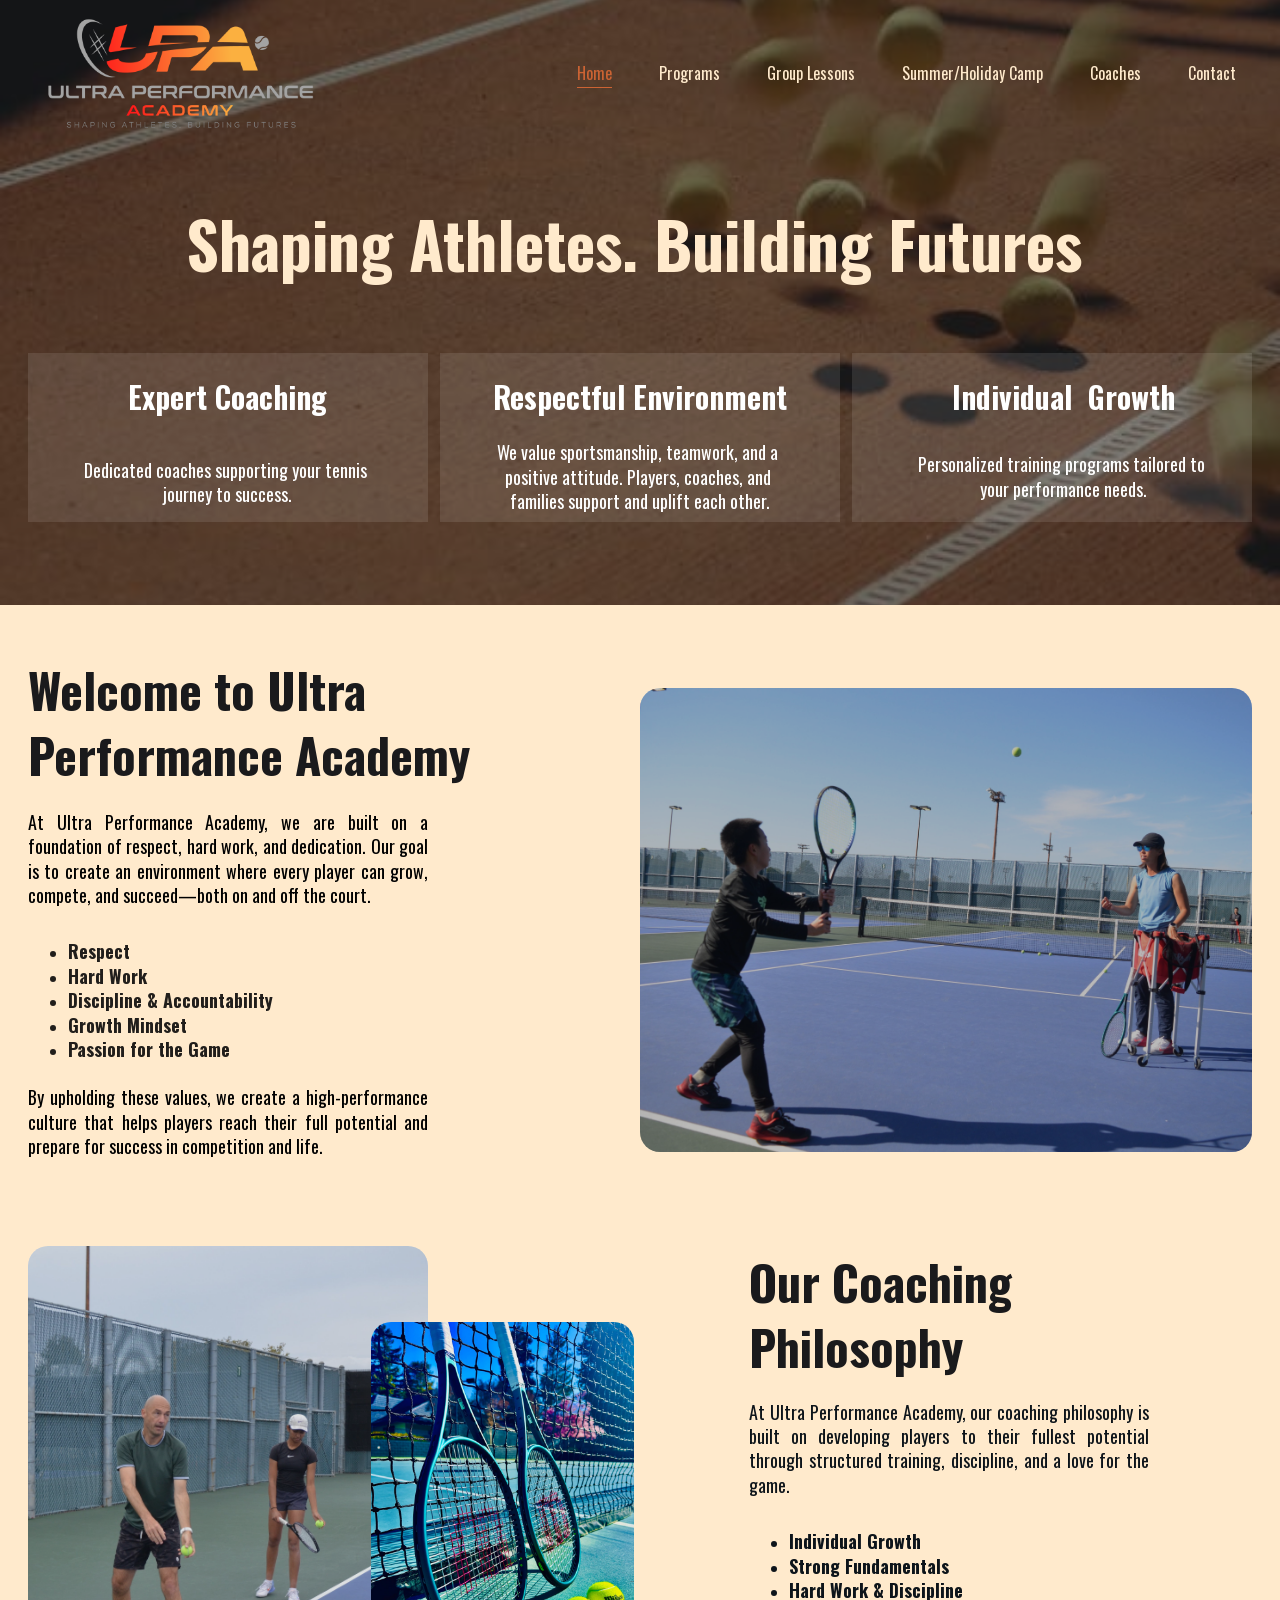
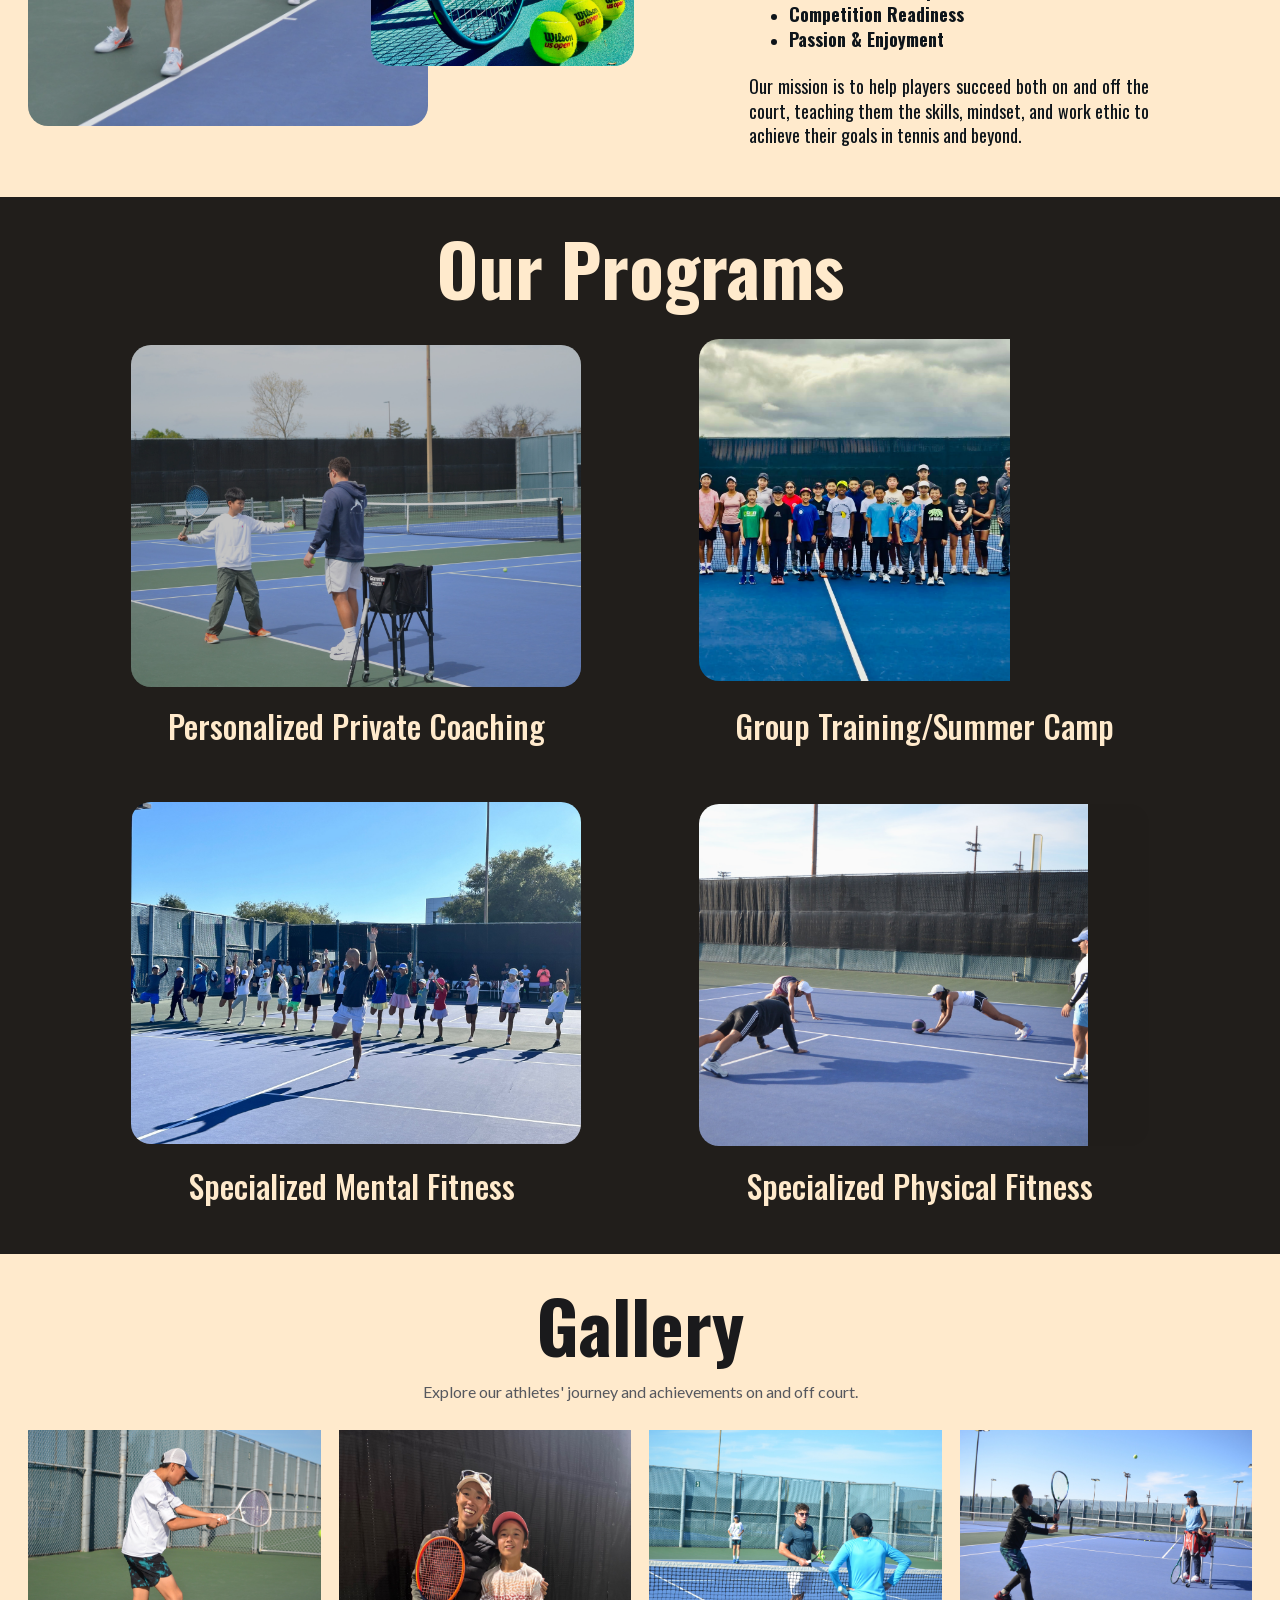
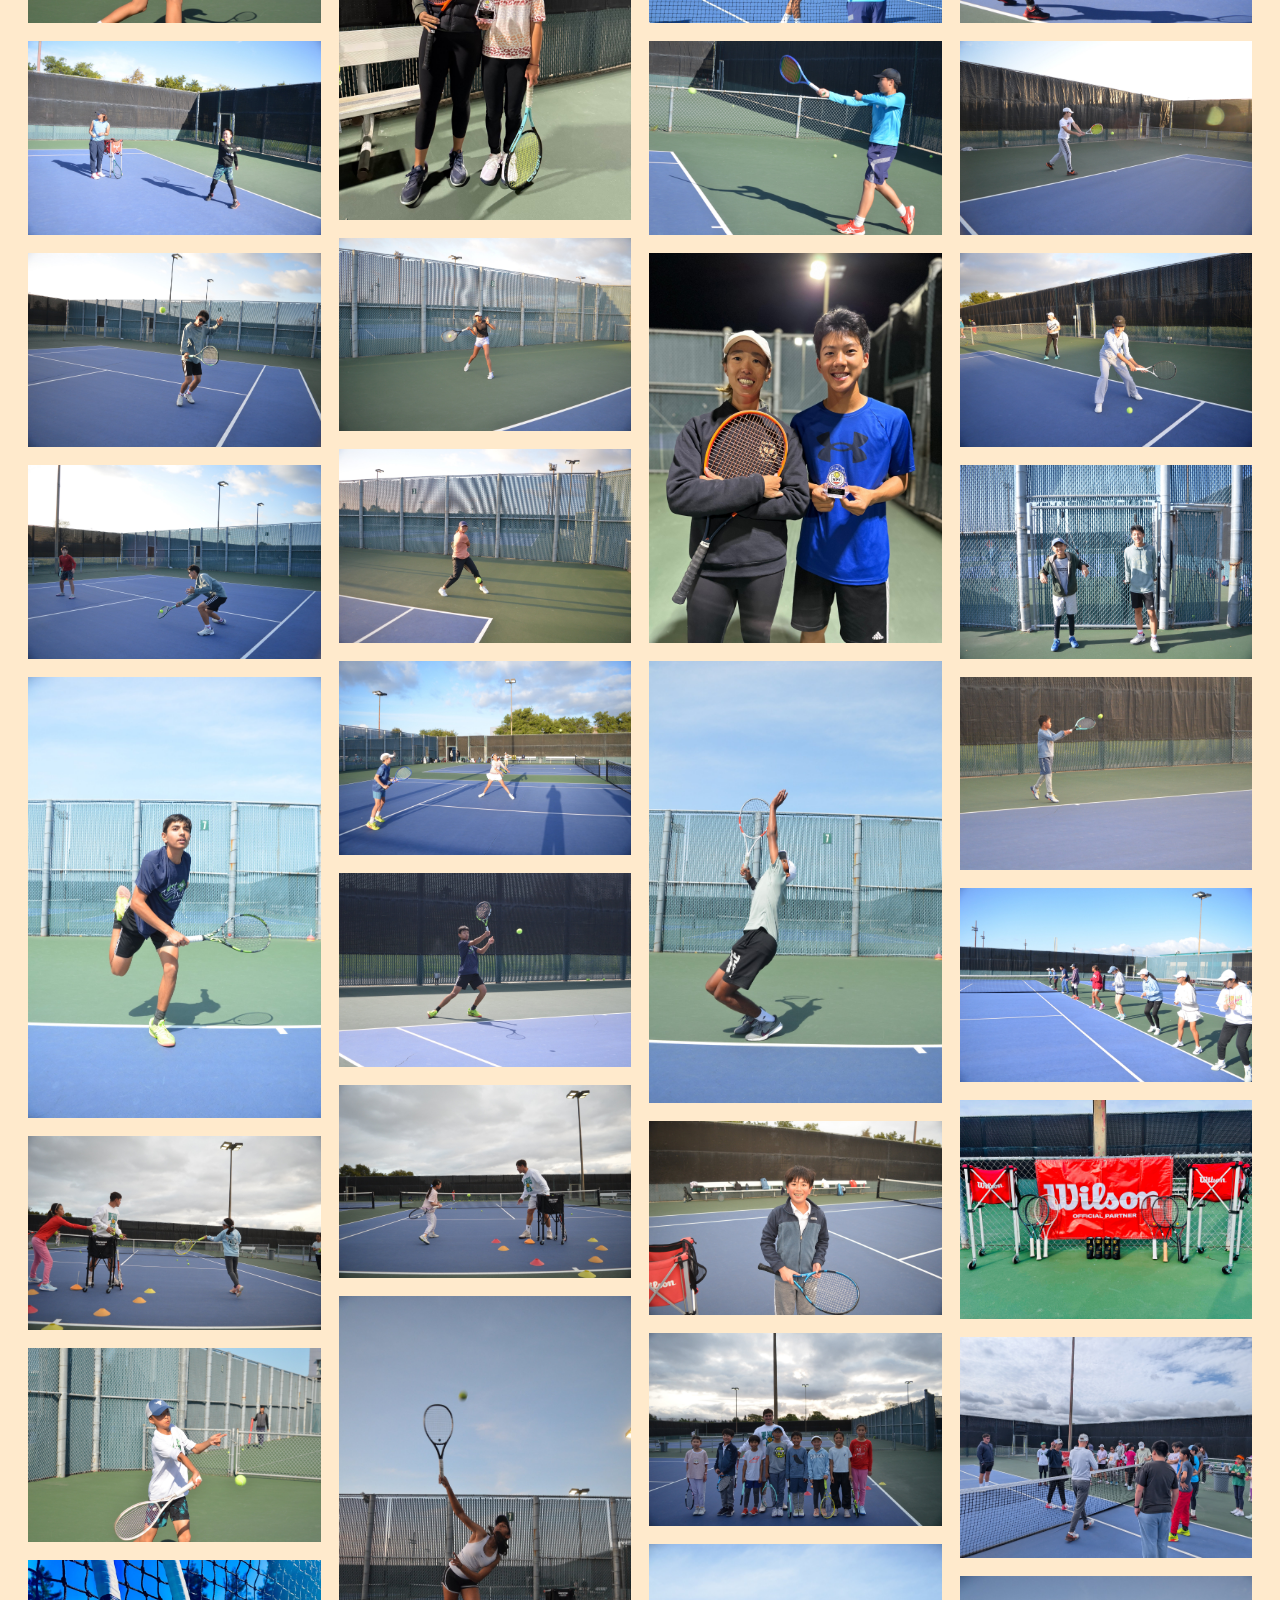
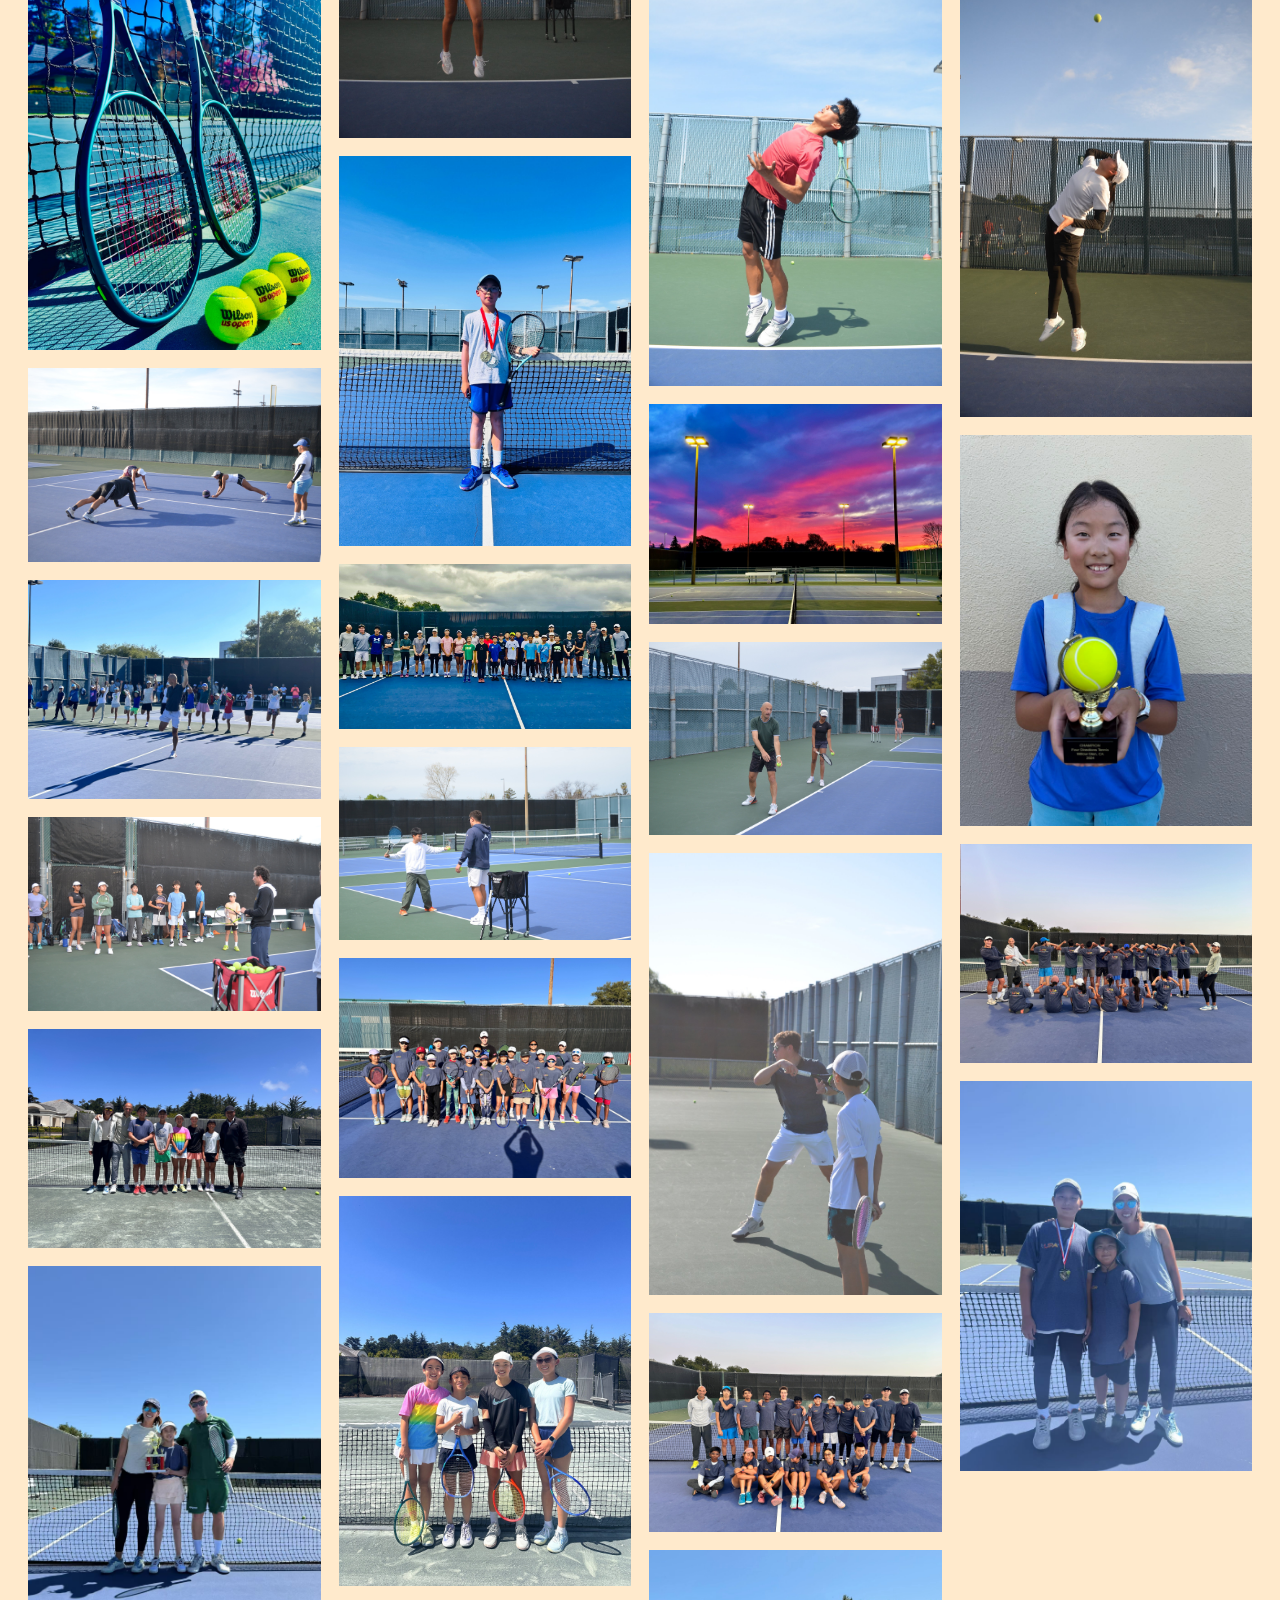
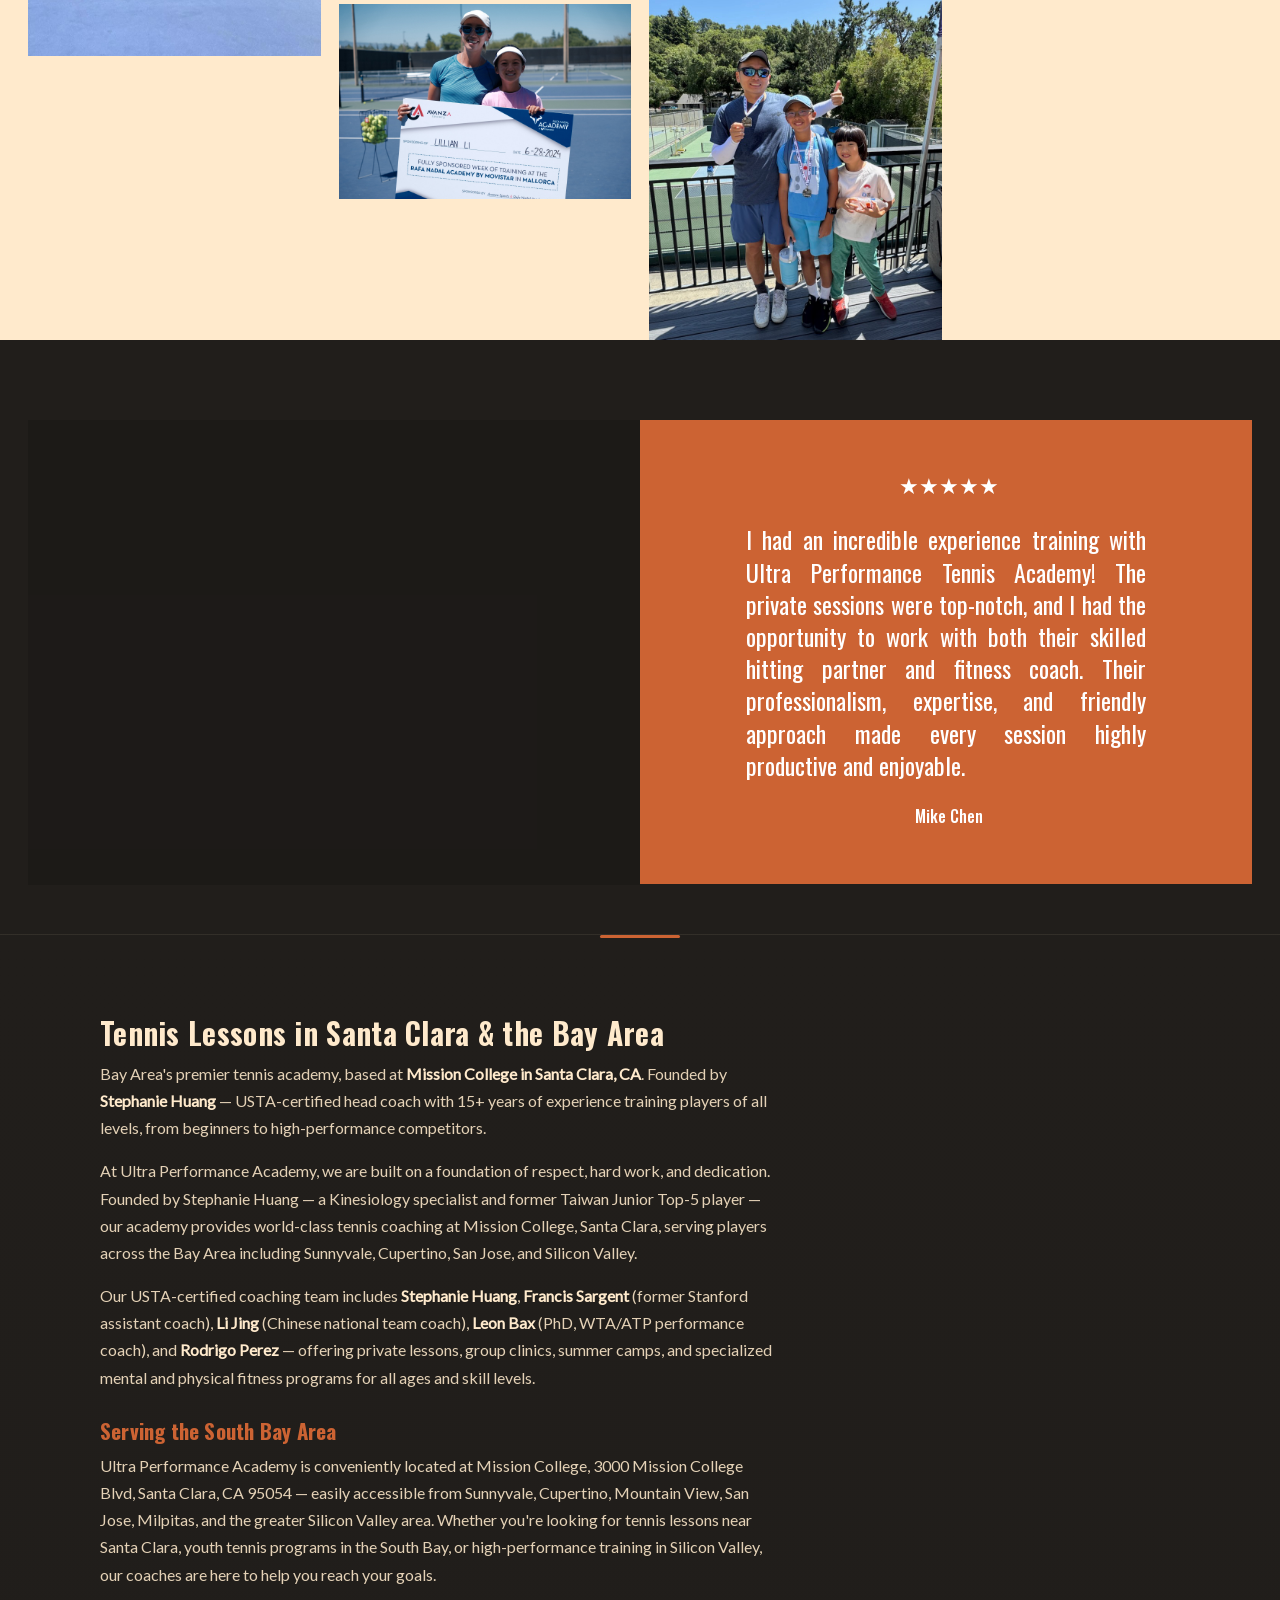
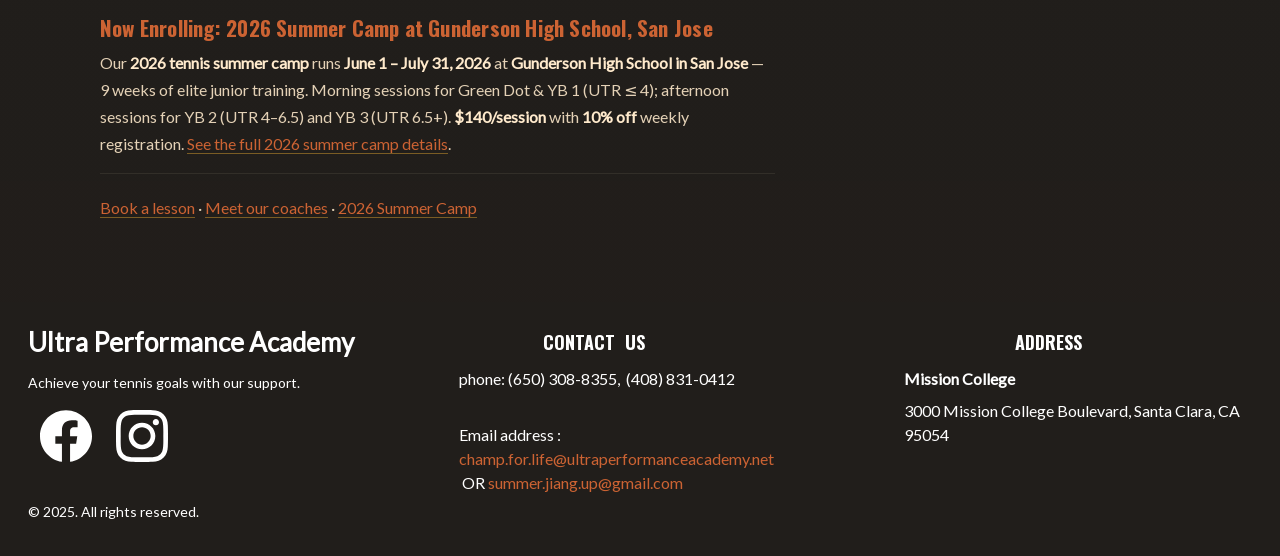
==== commit f84bf6c7: "Add 2026 Summer Camp at Gunderson High School, San Jose Replace the old 2025 Mission College summer " ====
--- a/index.html
+++ b/index.html
@@ -1,4 +1,4 @@
-<!DOCTYPE html><html lang="en"> <head><meta charset="utf-8"><meta name="viewport" content="width=device-width, initial-scale=1.0"><!--[--><link rel="preconnect" href="https://assets.zyrosite.com"><!----><!----><!----><!----><!--[--><link rel="alternate" hreflang="x-default" href="index.html"><!--]--><link rel="stylesheet" href="assets/fonts/fonts.css" /><link rel="stylesheet" href="assets/fonts/fonts.css" /><link rel="stylesheet" href="assets/fonts/fonts.css" /><title>Tennis Lessons in Santa Clara &amp; Bay Area | Ultra Performance Academy</title><meta name="description" content="Ultra Performance Academy offers expert tennis lessons in Santa Clara, CA. Founded by Stephanie Huang, our USTA-certified coaches provide private lessons, group clinics, and summer camps for kids, juniors, and adults throughout the Bay Area. Located at Mission College. Call (650) 308-8355."><link rel="icon" size="16x16" href="data:;base64,iVBORw0KGgo="><link rel="icon" size="32x32" href="data:;base64,iVBORw0KGgo="><link rel="icon" size="192x192" href="data:;base64,iVBORw0KGgo="><link rel="apple-touch-icon" href="data:;base64,iVBORw0KGgo="><meta content="https://huanranpeng.github.io/Tennis/" property="og:url"><link rel="canonical" href="https://huanranpeng.github.io/Tennis/"><meta content="Tennis Lessons in Santa Clara &amp; Bay Area | Ultra Performance Academy" property="og:title"><meta name="twitter:title" content="Tennis Lessons in Santa Clara &amp; Bay Area | Ultra Performance Academy"><meta content="website" property="og:type"><meta content="Ultra Performance Academy offers expert tennis lessons in Santa Clara, CA. Founded by Stephanie Huang, our USTA-certified coaches provide private lessons, group clinics, and summer camps for kids, juniors, and adults throughout the Bay Area. Located at Mission College. Call (650) 308-8355." property="og:description"><meta name="twitter:description" content="Ultra Performance Academy offers expert tennis lessons in Santa Clara, CA. Founded by Stephanie Huang, our USTA-certified coaches provide private lessons, group clinics, and summer camps for kids, juniors, and adults throughout the Bay Area. Located at Mission College. Call (650) 308-8355."><meta content="Ultra Performance Academy" property="og:site_name"><meta name="keywords" content="tennis lessons santa clara, bay area tennis coach, Stephanie Huang, private tennis lessons, kids tennis lessons, junior tennis academy, silicon valley tennis, mission college tennis, ultra performance academy, USTA certified tennis coach"><meta property="og:image"><meta name="twitter:image"><meta content="" property="og:image:alt"><meta content="" name="twitter:image:alt"><meta name="twitter:card" content="summary_large_image"><!----><!--]--><style></style><link rel="prefetch" href="assets/site/traffic.txt"><script>(function(){const postDate = null;
+<!DOCTYPE html><html lang="en"> <head><meta charset="utf-8"><meta name="viewport" content="width=device-width, initial-scale=1.0"><!--[--><link rel="preconnect" href="https://assets.zyrosite.com"><!----><!----><!----><!----><!--[--><link rel="alternate" hreflang="x-default" href="index.html"><!--]--><link rel="stylesheet" href="assets/fonts/fonts.css" /><link rel="stylesheet" href="assets/fonts/fonts.css" /><link rel="stylesheet" href="assets/fonts/fonts.css" /><title>Tennis Lessons in Santa Clara &amp; Bay Area | Ultra Performance Academy</title><meta name="description" content="Ultra Performance Academy offers expert tennis lessons in Santa Clara, CA. Founded by Stephanie Huang, our USTA-certified coaches provide private lessons, group clinics, and summer camps for kids, juniors, and adults throughout the Bay Area. Located at Mission College. Call (650) 308-8355."><link rel="icon" size="16x16" href="data:;base64,iVBORw0KGgo="><link rel="icon" size="32x32" href="data:;base64,iVBORw0KGgo="><link rel="icon" size="192x192" href="data:;base64,iVBORw0KGgo="><link rel="apple-touch-icon" href="data:;base64,iVBORw0KGgo="><meta content="https://huanranpeng.github.io/Tennis/" property="og:url"><link rel="canonical" href="https://huanranpeng.github.io/Tennis/"><meta content="Tennis Lessons in Santa Clara &amp; Bay Area | Ultra Performance Academy" property="og:title"><meta name="twitter:title" content="Tennis Lessons in Santa Clara &amp; Bay Area | Ultra Performance Academy"><meta content="website" property="og:type"><meta content="Ultra Performance Academy offers expert tennis lessons in Santa Clara, CA. Founded by Stephanie Huang, our USTA-certified coaches provide private lessons, group clinics, and summer camps for kids, juniors, and adults throughout the Bay Area. Located at Mission College. Call (650) 308-8355." property="og:description"><meta name="twitter:description" content="Ultra Performance Academy offers expert tennis lessons in Santa Clara, CA. Founded by Stephanie Huang, our USTA-certified coaches provide private lessons, group clinics, and summer camps for kids, juniors, and adults throughout the Bay Area. Located at Mission College. Call (650) 308-8355."><meta content="Ultra Performance Academy" property="og:site_name"><meta name="keywords" content="tennis lessons santa clara, bay area tennis coach, Stephanie Huang, private tennis lessons, kids tennis lessons, junior tennis academy, silicon valley tennis, mission college tennis, ultra performance academy, USTA certified tennis coach"><meta content="https://huanranpeng.github.io/Tennis/assets/site/2026-summer-camp-flyer.png" property="og:image"><meta name="twitter:image" content="https://huanranpeng.github.io/Tennis/assets/site/2026-summer-camp-flyer.png"><meta content="" property="og:image:alt"><meta content="" name="twitter:image:alt"><meta name="twitter:card" content="summary_large_image"><!----><!--]--><style></style><link rel="prefetch" href="assets/site/traffic.txt"><script>(function(){const postDate = null;
 
 			const currentDate = new Date().setHours(0, 0, 0, 0);
 			const postPublishDate = new Date(postDate).setHours(0, 0, 0, 0);
@@ -18,7 +18,10 @@
     <p>Our USTA-certified coaching team includes <strong>Stephanie Huang</strong>, <strong>Francis Sargent</strong> (former Stanford assistant coach), <strong>Li Jing</strong> (Chinese national team coach), <strong>Leon Bax</strong> (PhD, WTA/ATP performance coach), and <strong>Rodrigo Perez</strong> — offering private lessons, group clinics, summer camps, and specialized mental and physical fitness programs for all ages and skill levels.</p>
     <h3>Serving the South Bay Area</h3>
     <p>Ultra Performance Academy is conveniently located at Mission College, 3000 Mission College Blvd, Santa Clara, CA 95054 — easily accessible from Sunnyvale, Cupertino, Mountain View, San Jose, Milpitas, and the greater Silicon Valley area. Whether you're looking for tennis lessons near Santa Clara, youth tennis programs in the South Bay, or high-performance training in Silicon Valley, our coaches are here to help you reach your goals.</p>
-    <p class="upa-seo-cta"><a href="contact.html">Book a lesson</a> · <a href="coaches.html">Meet our coaches</a> · <a href="summerholiday-camp.html">2025 Summer Camp</a></p>
+    <h3>Now Enrolling: 2026 Summer Camp at Gunderson High School, San Jose</h3>
+    <p>Our <strong>2026 tennis summer camp</strong> runs <strong>June 1 – July 31, 2026</strong> at <strong>Gunderson High School in San Jose</strong> — 9 weeks of elite junior training. Morning sessions for Green Dot &amp; YB 1 (UTR ≤ 4); afternoon sessions for YB 2 (UTR 4–6.5) and YB 3 (UTR 6.5+). <strong>$140/session</strong> with <strong>10% off</strong> weekly registration. <a href="summerholiday-camp.html">See the full 2026 summer camp details</a>.</p>
+
+    <p class="upa-seo-cta"><a href="contact.html">Book a lesson</a> · <a href="coaches.html">Meet our coaches</a> · <a href="summerholiday-camp.html">2026 Summer Camp</a></p>
   </div>
 </section><section id="zSiG-O" class="block block--footer" style="--cols:12;--rows:10;--width:1224px;--m-rows:1;--col-gap:24px;--row-gap:16px;--row-size:48px;--column-gap:24px;--block-padding-top:16px;--block-padding:16px 0 16px 0;--block-padding-right:0;--block-padding-bottom:16px;--block-padding-left:0;--m-block-padding:40px 16px 40px 16px;" data-v-653138eb><div class="block-background" data-v-653138eb style="--v4cfc8878:#211E1B;--v5abb0200:50%;--v5c6fda9f:0%;--v47c095f9:50%;--v000e51f2:center;--v79d8fbfe:calc(-20svh * 50 / 100);--v3f9ca25a:false;"><!----><!----><!----></div><div class="block-layout block-layout--layout" style="--m-grid-template-rows:11.11111111111111vw auto 4.722222222222222vw auto 12.777777777777779vw auto 8.88888888888889vw auto 3.0555555555555554vw auto 4.444444444444445vw auto 12.777777777777779vw auto 21.944444444444443vw auto 0px;--t-grid-template-rows:minmax(40px, auto) minmax(26px, auto) minmax(17px, auto) minmax(24px, auto) minmax(46px, auto) minmax(52px, auto) minmax(32px, auto) minmax(22px, auto) minmax(11px, auto) minmax(128px, auto) minmax(16px, auto) minmax(112px, auto) minmax(46px, auto) minmax(22px, auto) minmax(79px, auto) minmax(24px, auto) 1fr;--small-desktop-grid-template-rows:1.9607843137254901vw 0.4084967320261438vw auto 0.9803921568627451vw 0.5718954248366013vw auto auto 1.2254901960784315vw auto 1.4705882352941178vw 1.2254901960784315vw 0.6535947712418301vw auto 36px;--grid-template-rows:minmax(24px, auto) minmax(5px, auto) minmax(23px, auto) minmax(12px, auto) minmax(7px, auto) minmax(18px, auto) minmax(3px, auto) minmax(15px, auto) minmax(52px, auto) minmax(18px, auto) minmax(15px, auto) minmax(8px, auto) minmax(18px, auto) 1fr;--m-grid-template-columns:48.170731707317074% 51.829268292682926%;--grid-template-columns:12.418300653594772% 11.846405228758169% 4.003267973856209% 6.944444444444445% 5.88235294117647% 0.9803921568627451% 15.849673202614378% 5.718954248366013% 7.924836601307189% 9.068627450980392% 8.660130718954248% 10.702614379084967%;--m-block-min-height:auto;--t-block-min-height:697px;--small-desktop-block-min-height:auto;--block-min-height:254px;--v3f3138e2:1224px;--c27f45b8:360px;--v66d5c4a6:0 4.444444444444445vw;--v1984096a:0 16px;" data-v-653138eb><!--[--><!--[--><div class="layout-element layout-element--layout layout-element transition transition--slide" style="--text:left;--align:flex-start;--justify:center;--m-element-margin:0 0 24px 0;--z-index:1;--grid-row:2/8;--grid-column:1/4;--m-grid-row:2/3;--m-grid-column:1/3;--v970c3d1a:68px;--v1df5386b:26px;" data-v-12e029d5><!--[--><!----><!----><!----><!----><!----><div class="text-box layout-element__component layout-element__component--GridTextBox" id="ai-6lvrov" data-v-12e029d5 style="--v40f4658a:break-spaces;--v69742ab7:initial;--v7ff731bd:break-spaces;"><h5 dir="auto" style="color: rgb(255, 255, 255)">Ultra Performance Academy</h5></div><!----><!----><!----><!----><!----><!----><!----><!----><!----><!----><!----><!----><!--[--><!--]--><!--]--></div><div class="layout-element layout-element--layout layout-element transition transition--slide" style="--icon-size:52px;--icon-color:#ffffff;--icon-spacing:space-around;--icon-direction:row;--icon-color-hover:#ffffff;--m-element-margin:0 0 32px 0;--space-between-icons:32px;--z-index:2;--grid-row:9/10;--grid-column:1/2;--m-grid-row:6/7;--m-grid-column:1/2;--v970c3d1a:52px;--v1df5386b:52px;" data-v-12e029d5><!--[--><!----><!----><!----><!----><!----><!----><!----><div class="social-icons social-icons--row layout-element__component layout-element__component--GridSocialIcons" style="--m-icon-direction:row;--icon-padding-vertical:0;--icon-padding-horizontal:var(--space-between-icons);height:100%;--space-between-icons:0px;" id="ai-QJbltx" data-v-12e029d5 data-v-7a627136><!--[--><a href="https://www.facebook.com/profile.php?id=61568350623133&amp;mibextid=wwXIfr" target="_blank" rel="noopener" title="Go to Facebook page" class="social-icons__link" data-v-7a627136><svg width="24" height="24" viewBox="0 0 24 24" fill="none" xmlns="http://www.w3.org/2000/svg">
 <path d="M24 12.0726C24 5.44354 18.629 0.0725708 12 0.0725708C5.37097 0.0725708 0 5.44354 0 12.0726C0 18.0619 4.38823 23.0264 10.125 23.9274V15.5414H7.07661V12.0726H10.125V9.4287C10.125 6.42144 11.9153 4.76031 14.6574 4.76031C15.9706 4.76031 17.3439 4.99451 17.3439 4.99451V7.94612H15.8303C14.34 7.94612 13.875 8.87128 13.875 9.82015V12.0726H17.2031L16.6708 15.5414H13.875V23.9274C19.6118 23.0264 24 18.0619 24 12.0726Z" fill="currentColor"></path>
--- a/css/styles.css
+++ b/css/styles.css
@@ -984,6 +984,30 @@
   text-decoration-color: var(--cream);
 }
 
+.upa-camp-flyer {
+  margin: 1.5rem auto 2.25rem;
+  max-width: 560px;
+  padding: 0;
+}
+
+.upa-camp-flyer img {
+  display: block;
+  width: 100%;
+  height: auto;
+  border-radius: 14px;
+  box-shadow: 0 18px 50px rgba(0, 0, 0, 0.55),
+    0 0 0 1px rgba(255, 234, 204, 0.06);
+}
+
+.upa-seo-block ul:not(.upa-seo-contact) {
+  margin: 0.75rem 0 1.25rem;
+  padding-left: 1.25rem;
+}
+
+.upa-seo-block ul:not(.upa-seo-contact) li {
+  margin: 0.35rem 0;
+}
+
 .upa-seo-contact {
   list-style: none;
   padding: 0;
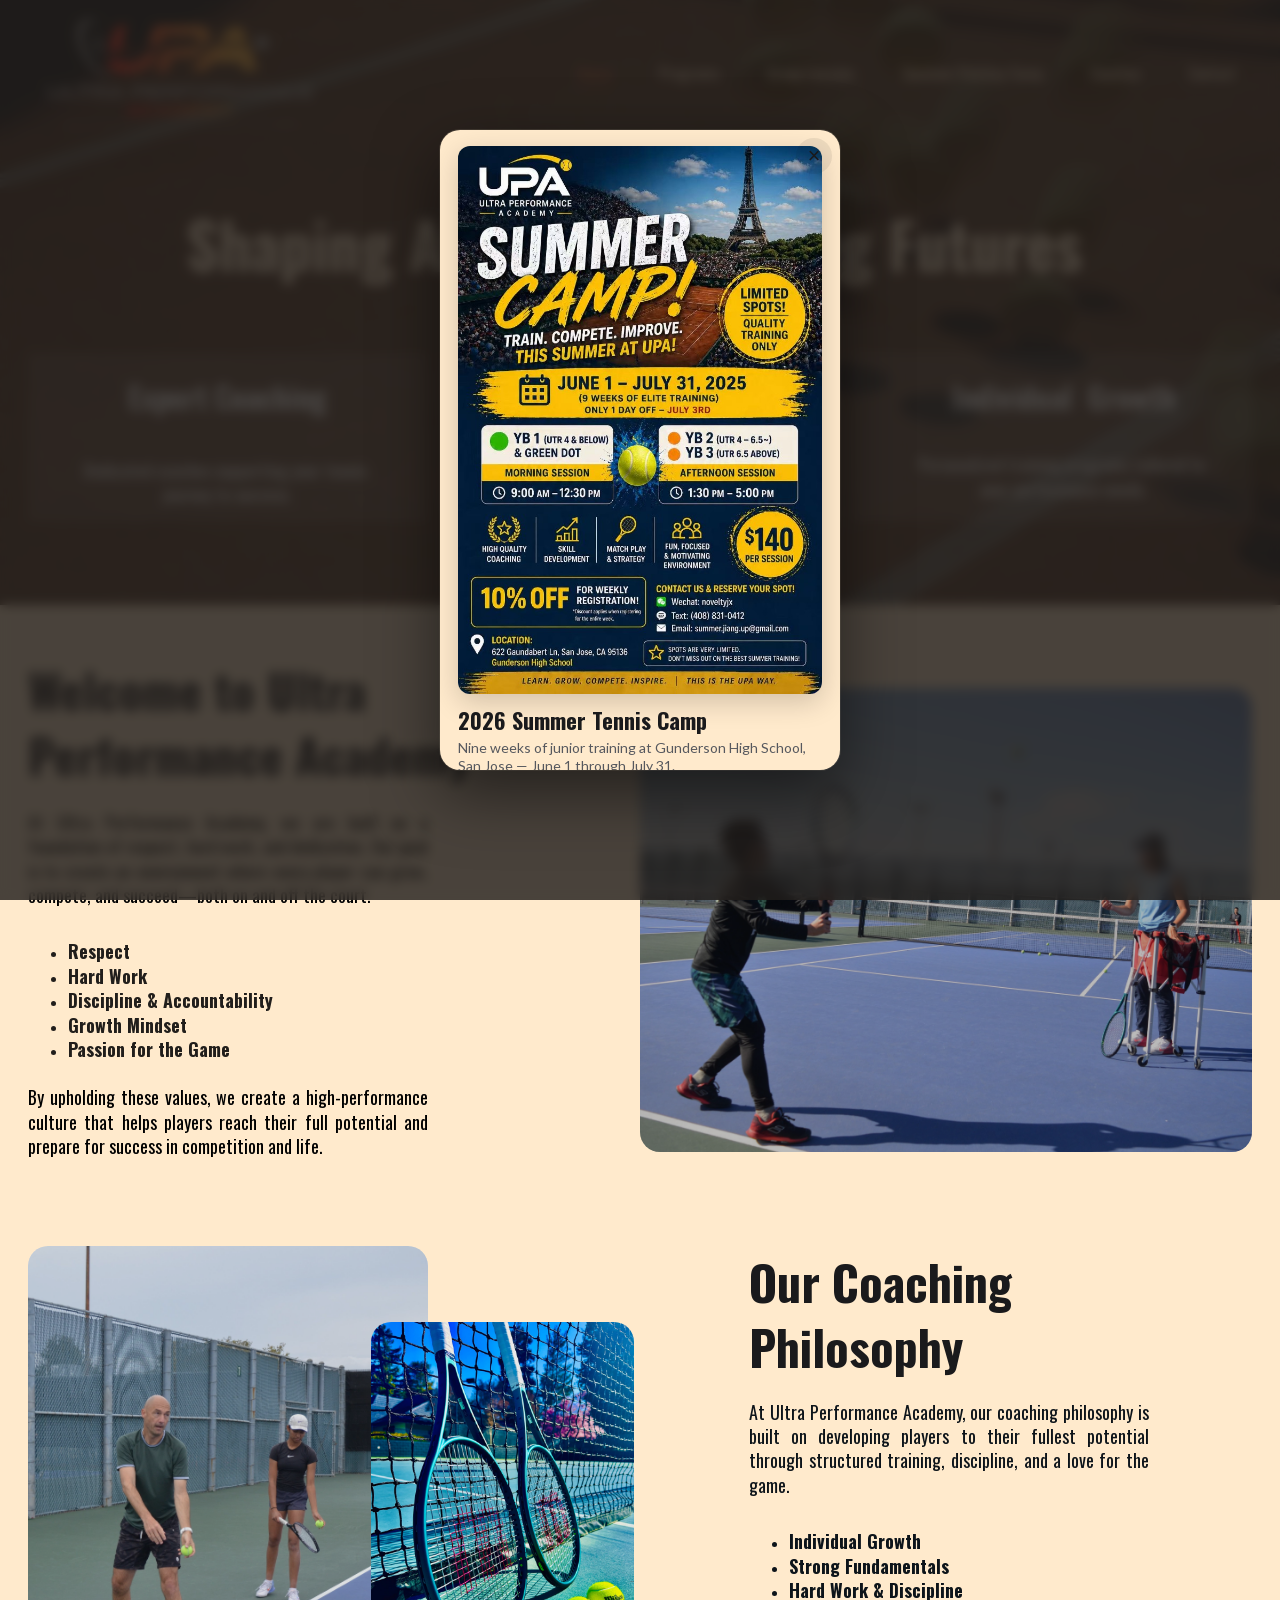
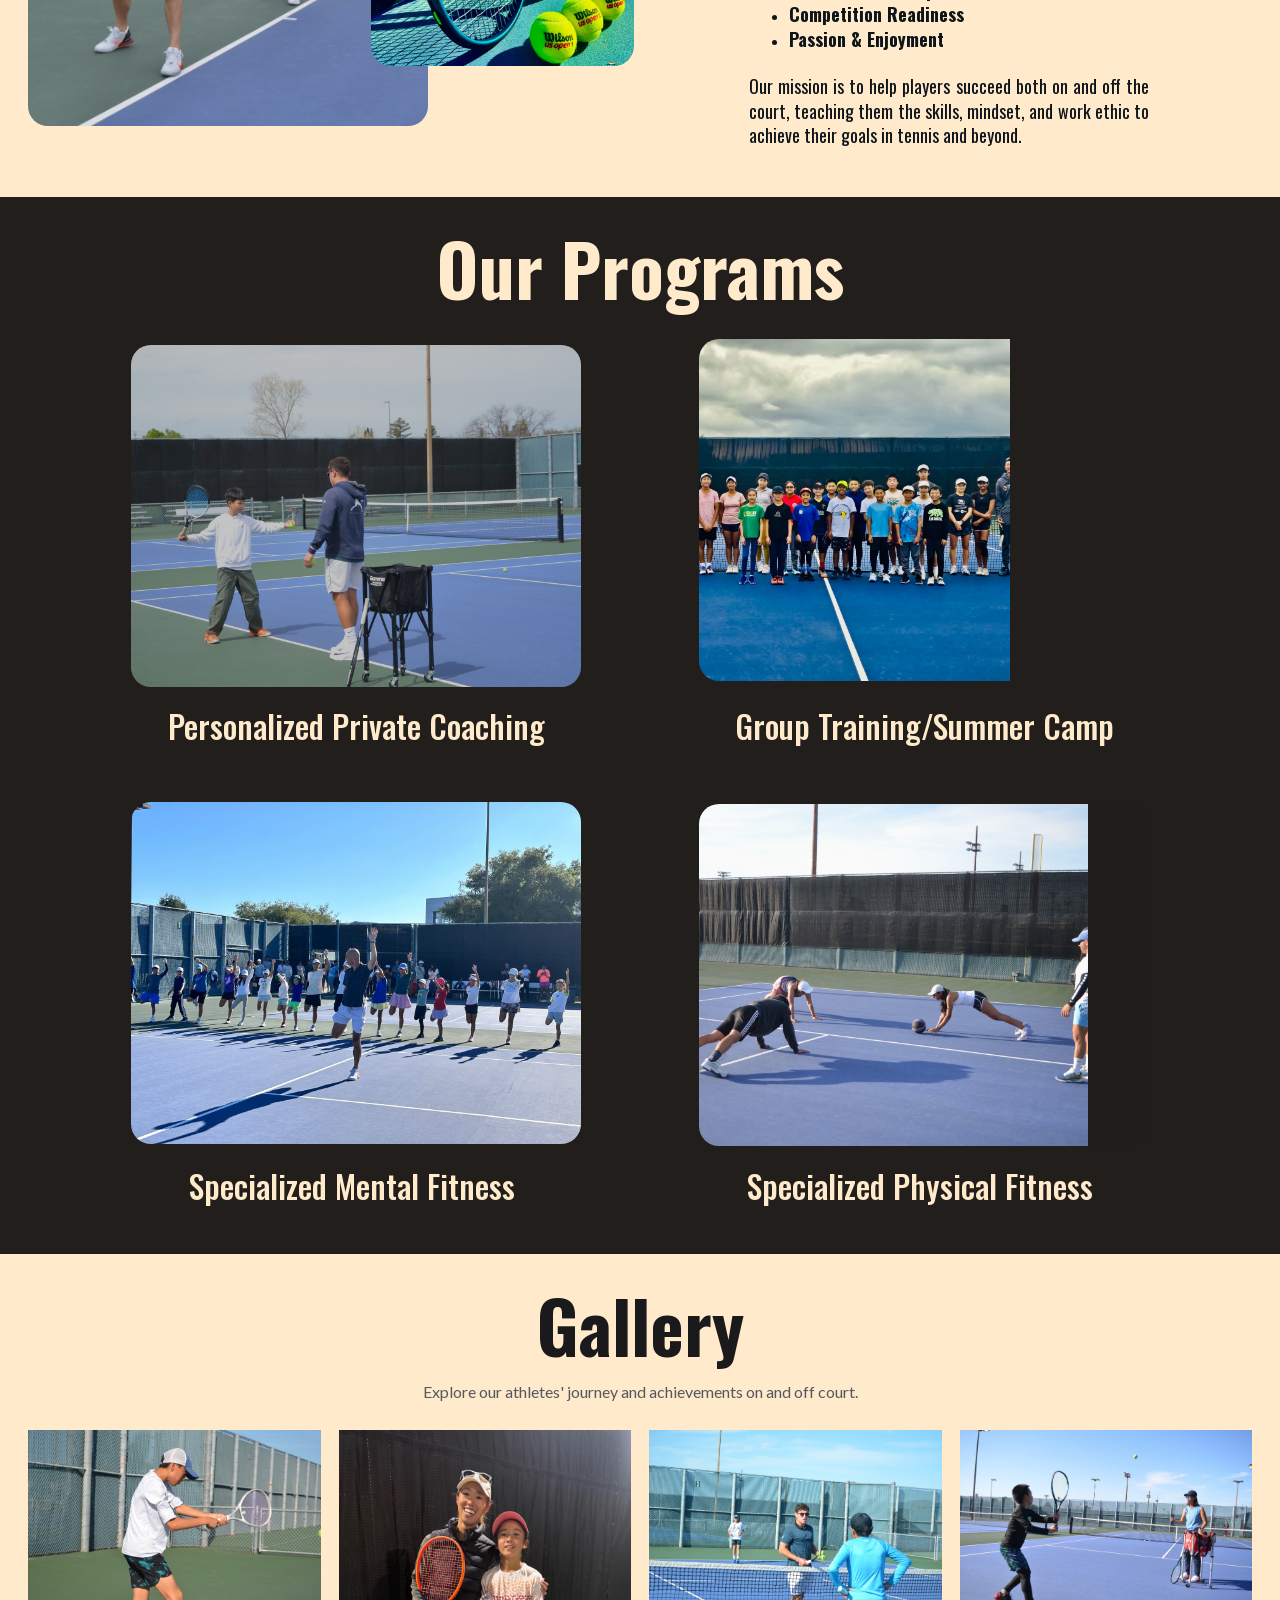
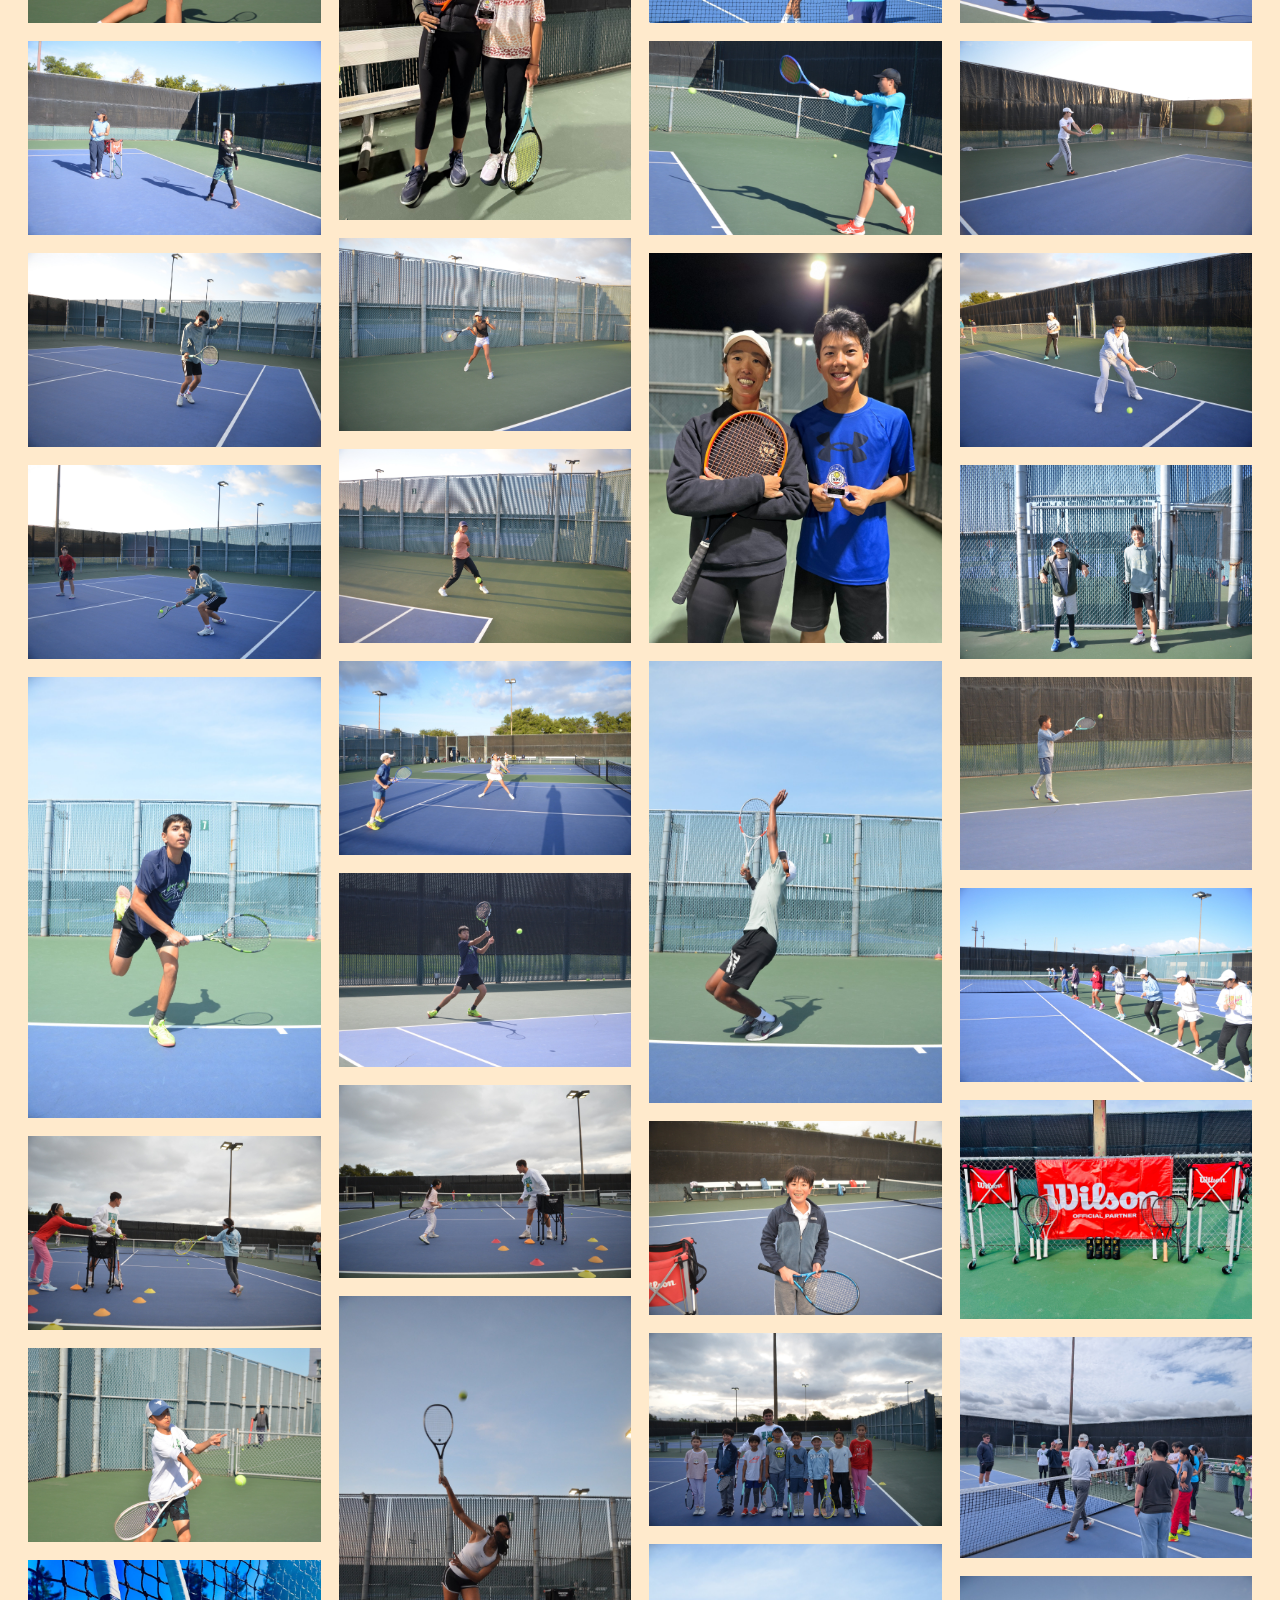
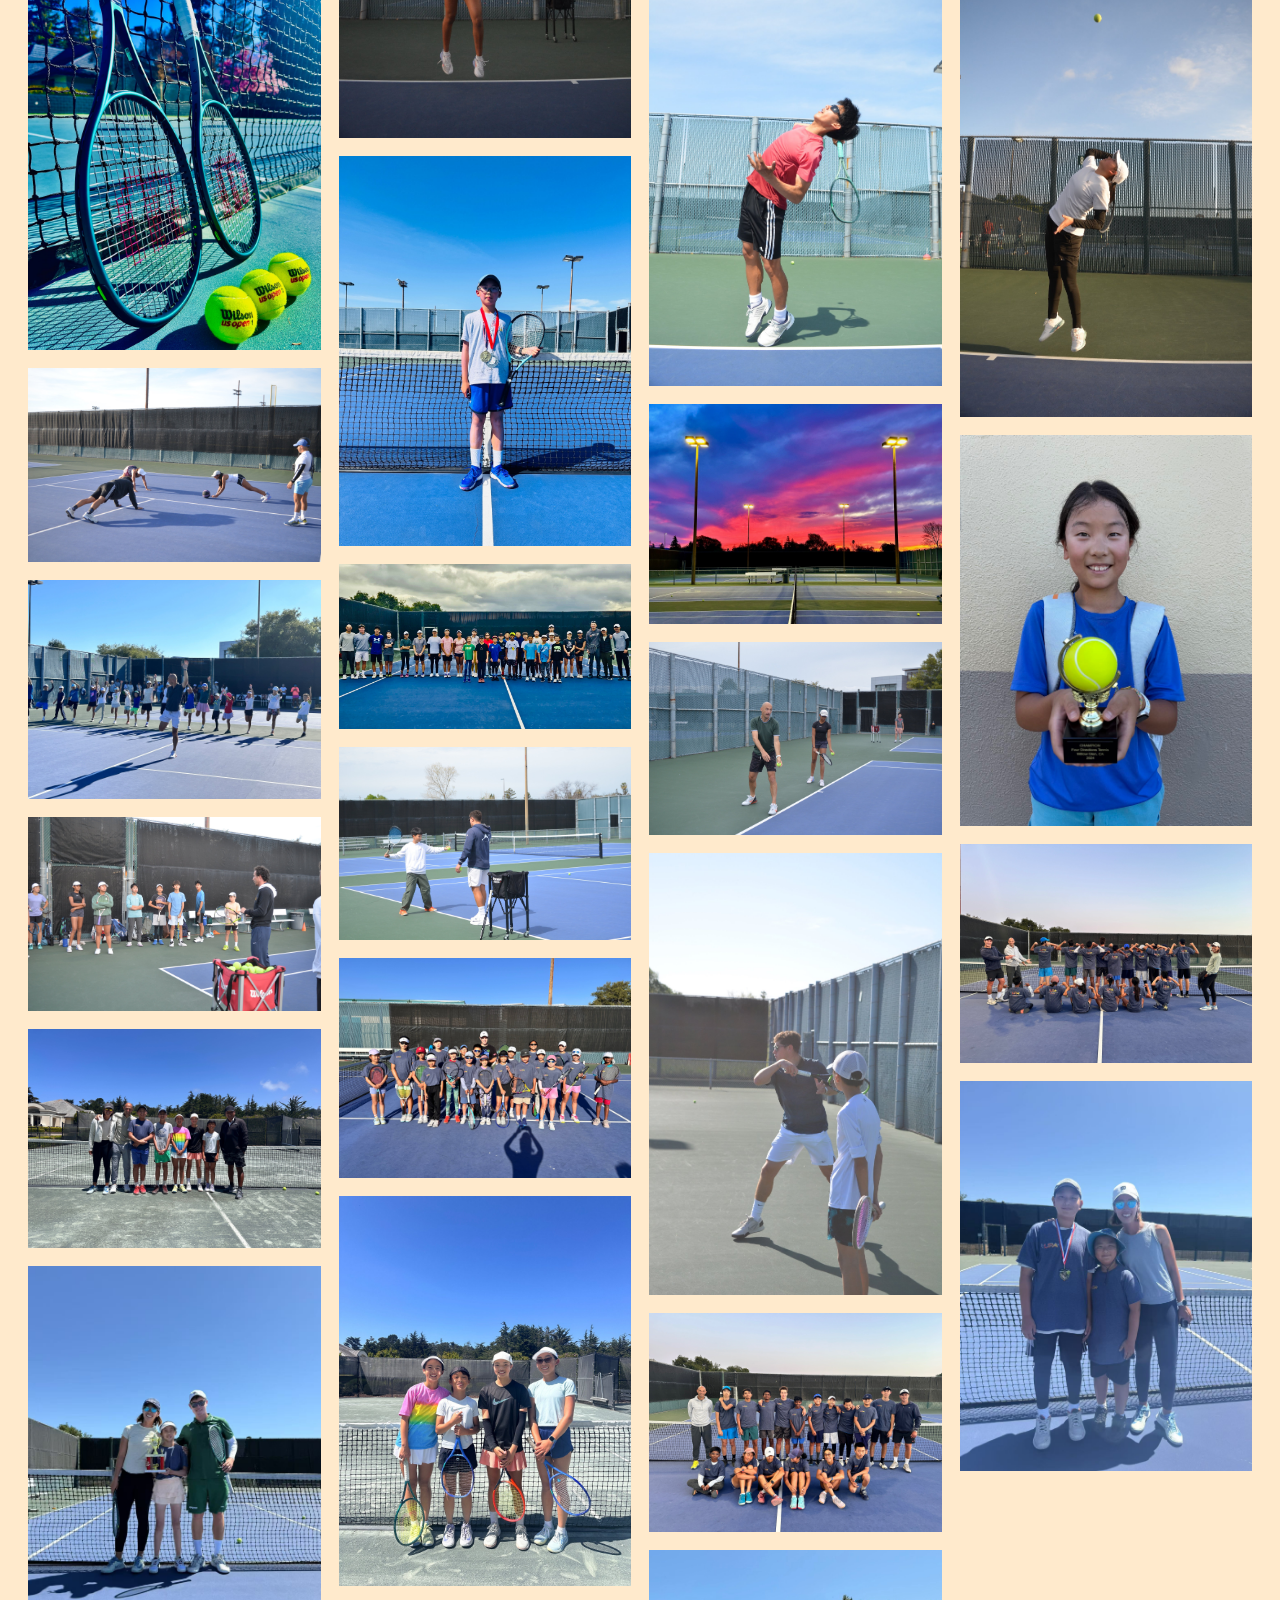
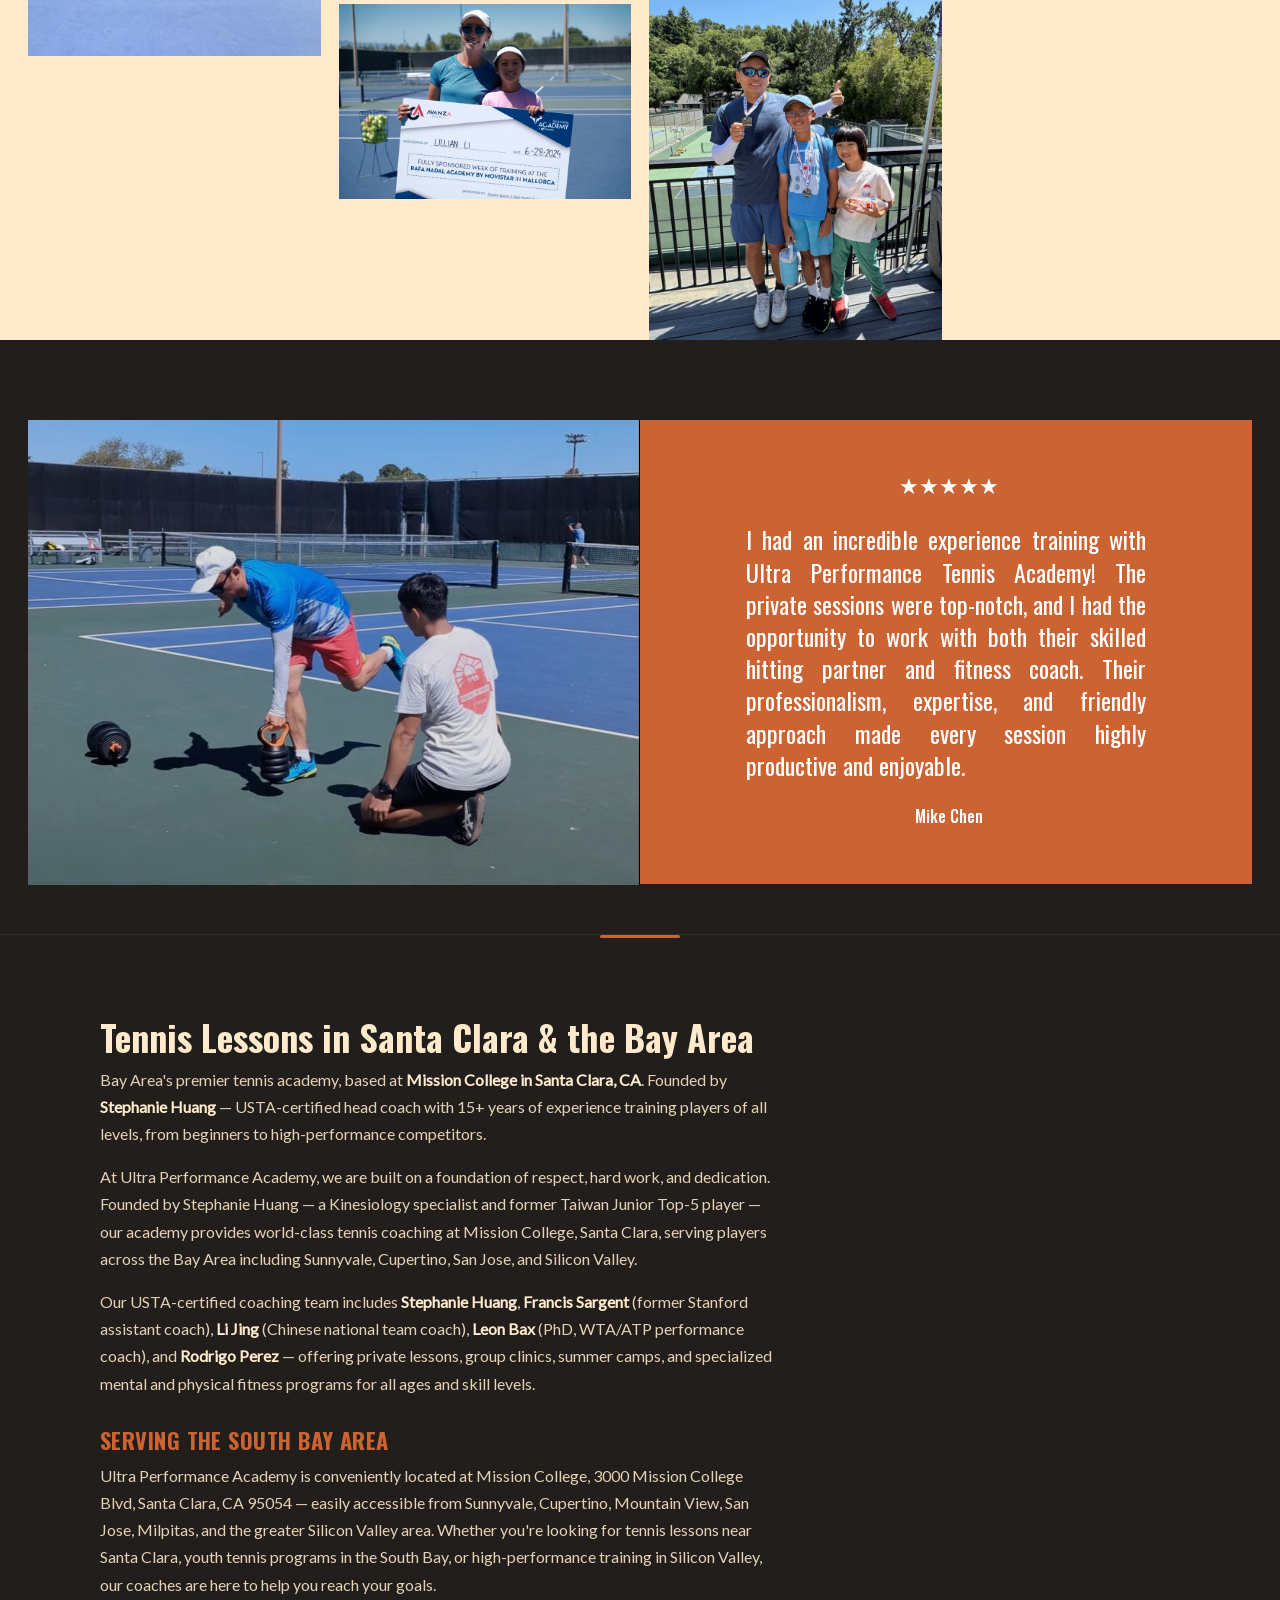
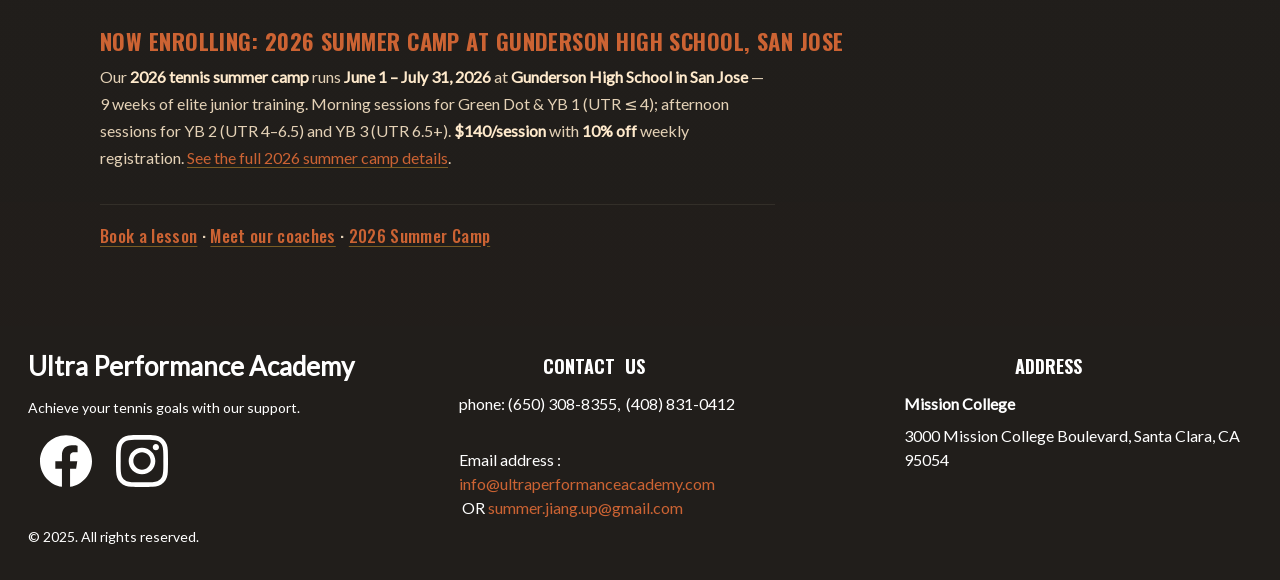
==== commit fb006bc6: "Site: info@.com, summer splash, favicon, camp anchor, SEO strip fix - Point contact/schema copy to i" ====
--- a/index.html
+++ b/index.html
@@ -1,4 +1,11 @@
-<!DOCTYPE html><html lang="en"> <head><meta charset="utf-8"><meta name="viewport" content="width=device-width, initial-scale=1.0"><!--[--><link rel="preconnect" href="https://assets.zyrosite.com"><!----><!----><!----><!----><!--[--><link rel="alternate" hreflang="x-default" href="index.html"><!--]--><link rel="stylesheet" href="assets/fonts/fonts.css" /><link rel="stylesheet" href="assets/fonts/fonts.css" /><link rel="stylesheet" href="assets/fonts/fonts.css" /><title>Tennis Lessons in Santa Clara &amp; Bay Area | Ultra Performance Academy</title><meta name="description" content="Ultra Performance Academy offers expert tennis lessons in Santa Clara, CA. Founded by Stephanie Huang, our USTA-certified coaches provide private lessons, group clinics, and summer camps for kids, juniors, and adults throughout the Bay Area. Located at Mission College. Call (650) 308-8355."><link rel="icon" size="16x16" href="data:;base64,iVBORw0KGgo="><link rel="icon" size="32x32" href="data:;base64,iVBORw0KGgo="><link rel="icon" size="192x192" href="data:;base64,iVBORw0KGgo="><link rel="apple-touch-icon" href="data:;base64,iVBORw0KGgo="><meta content="https://huanranpeng.github.io/Tennis/" property="og:url"><link rel="canonical" href="https://huanranpeng.github.io/Tennis/"><meta content="Tennis Lessons in Santa Clara &amp; Bay Area | Ultra Performance Academy" property="og:title"><meta name="twitter:title" content="Tennis Lessons in Santa Clara &amp; Bay Area | Ultra Performance Academy"><meta content="website" property="og:type"><meta content="Ultra Performance Academy offers expert tennis lessons in Santa Clara, CA. Founded by Stephanie Huang, our USTA-certified coaches provide private lessons, group clinics, and summer camps for kids, juniors, and adults throughout the Bay Area. Located at Mission College. Call (650) 308-8355." property="og:description"><meta name="twitter:description" content="Ultra Performance Academy offers expert tennis lessons in Santa Clara, CA. Founded by Stephanie Huang, our USTA-certified coaches provide private lessons, group clinics, and summer camps for kids, juniors, and adults throughout the Bay Area. Located at Mission College. Call (650) 308-8355."><meta content="Ultra Performance Academy" property="og:site_name"><meta name="keywords" content="tennis lessons santa clara, bay area tennis coach, Stephanie Huang, private tennis lessons, kids tennis lessons, junior tennis academy, silicon valley tennis, mission college tennis, ultra performance academy, USTA certified tennis coach"><meta content="https://huanranpeng.github.io/Tennis/assets/site/2026-summer-camp-flyer.png" property="og:image"><meta name="twitter:image" content="https://huanranpeng.github.io/Tennis/assets/site/2026-summer-camp-flyer.png"><meta content="" property="og:image:alt"><meta content="" name="twitter:image:alt"><meta name="twitter:card" content="summary_large_image"><!----><!--]--><style></style><link rel="prefetch" href="assets/site/traffic.txt"><script>(function(){const postDate = null;
+<!DOCTYPE html><html lang="en"> <head><meta charset="utf-8"><meta name="viewport" content="width=device-width, initial-scale=1.0"><!--[--><link rel="preconnect" href="https://assets.zyrosite.com"><!----><!----><!----><!----><!--[--><link rel="alternate" hreflang="x-default" href="index.html"><!--]--><link rel="stylesheet" href="assets/fonts/fonts.css" /><link rel="stylesheet" href="assets/fonts/fonts.css" /><link rel="stylesheet" href="assets/fonts/fonts.css" /><title>Tennis Lessons in Santa Clara &amp; Bay Area | Ultra Performance Academy</title>
+<!--upa-favicon-->
+<link rel="icon" type="image/png" sizes="32x32" href="assets/site/transparent1-YbNB6q61jjSn7eRZ.png">
+<link rel="icon" type="image/png" sizes="192x192" href="assets/site/transparent1-YbNB6q61jjSn7eRZ.png">
+<link rel="apple-touch-icon" href="assets/site/transparent1-YbNB6q61jjSn7eRZ.png">
+<!--/upa-favicon-->
+
+<meta name="description" content="Ultra Performance Academy offers expert tennis lessons in Santa Clara, CA. Founded by Stephanie Huang, our USTA-certified coaches provide private lessons, group clinics, and summer camps for kids, juniors, and adults throughout the Bay Area. Located at Mission College. Call (650) 308-8355."><meta content="https://huanranpeng.github.io/Tennis/" property="og:url"><link rel="canonical" href="https://huanranpeng.github.io/Tennis/"><meta content="Tennis Lessons in Santa Clara &amp; Bay Area | Ultra Performance Academy" property="og:title"><meta name="twitter:title" content="Tennis Lessons in Santa Clara &amp; Bay Area | Ultra Performance Academy"><meta content="website" property="og:type"><meta content="Ultra Performance Academy offers expert tennis lessons in Santa Clara, CA. Founded by Stephanie Huang, our USTA-certified coaches provide private lessons, group clinics, and summer camps for kids, juniors, and adults throughout the Bay Area. Located at Mission College. Call (650) 308-8355." property="og:description"><meta name="twitter:description" content="Ultra Performance Academy offers expert tennis lessons in Santa Clara, CA. Founded by Stephanie Huang, our USTA-certified coaches provide private lessons, group clinics, and summer camps for kids, juniors, and adults throughout the Bay Area. Located at Mission College. Call (650) 308-8355."><meta content="Ultra Performance Academy" property="og:site_name"><meta name="keywords" content="tennis lessons santa clara, bay area tennis coach, Stephanie Huang, private tennis lessons, kids tennis lessons, junior tennis academy, silicon valley tennis, mission college tennis, ultra performance academy, USTA certified tennis coach"><meta content="https://huanranpeng.github.io/Tennis/assets/site/2026-summer-camp-flyer.png" property="og:image"><meta name="twitter:image" content="https://huanranpeng.github.io/Tennis/assets/site/2026-summer-camp-flyer.png"><meta content="" property="og:image:alt"><meta content="" name="twitter:image:alt"><meta name="twitter:card" content="summary_large_image"><!----><!--]--><style></style><link rel="prefetch" href="assets/site/traffic.txt"><script>(function(){const postDate = null;
 
 			const currentDate = new Date().setHours(0, 0, 0, 0);
 			const postPublishDate = new Date(postDate).setHours(0, 0, 0, 0);
@@ -10,7 +17,7 @@
 <link rel="stylesheet" href="assets/astro/cookieconsent.CpXrOrr9.css">
 <style>:root{--color-meteorite-dark: #2f1c6a;--color-meteorite-dark-2: #1F1346;--color-meteorite: #8c85ff;--color-meteorite-light: #d5dfff;--color-primary-dark: #5025d1;--color-primary: #673de6;--color-primary-light: #ebe4ff;--color-primary-charts: #B39EF3;--color-danger-dark: #d63163;--color-danger: #fc5185;--color-danger-light: #ffe8ef;--color-danger-charts: #FEA8C2;--color-warning-dark: #fea419;--color-warning-dark-2: #9F6000;--color-warning-charts: #FFD28C;--color-warning: #ffcd35;--color-warning-light: #fff8e2;--color-success-dark: #008361;--color-success: #00b090;--color-success-light: #def4f0;--color-dark: #1d1e20;--color-gray-dark: #36344d;--color-gray: #727586;--color-gray-border: #dadce0;--color-gray-light: #f2f3f6;--color-light: #fff;--color-azure: #357df9;--color-azure-light: #e3ebf9;--color-azure-dark: #265ab2;--color-indigo: #6366F1;--color-neutral-200: #D8DAE0}.whats-app-bubble{position:fixed;z-index:19;display:flex;right:20px;bottom:24px;cursor:pointer;border-radius:100px;box-shadow:#00000026 0 4px 12px}#wtpQualitySign_fixedCSS,#wtpQualitySign_popupCSS{bottom:10px!important}#wtpQualitySign_fixedCSS{z-index:17!important}#wtpQualitySign_popupCSS{z-index:18!important}
 </style>
-<link rel="stylesheet" href="assets/astro/Page.kmFvoTP7.css"><script>(function(){var p=location.protocol,s=location.search;if(/[?&]anim=1(?:&|$)/.test(s))document.documentElement.classList.add("respect-zyro-animations");if(p==="file:"||p==="vscode-webview:"||/[?&]static=1(?:&|$)/.test(s))document.documentElement.classList.add("no-entry-anim");})();</script><link rel="stylesheet" href="assets/astro/animation-fallback.css" /><link rel="stylesheet" href="css/styles.css"><script type="application/ld+json" data-upa-seo="home-0">{"@context":"https://schema.org","@type":["SportsClub","LocalBusiness"],"name":"Ultra Performance Academy","description":"Bay Area premier tennis academy in Santa Clara, CA. Expert coaching by Stephanie Huang and USTA-certified coaches. Private lessons, group clinics, summer camps.","url":"https://huanranpeng.github.io/Tennis/","telephone":"+1-650-308-8355","email":"champ.for.life@ultraperformanceacademy.net","address":{"@type":"PostalAddress","streetAddress":"3000 Mission College Boulevard","addressLocality":"Santa Clara","addressRegion":"CA","postalCode":"95054","addressCountry":"US"},"geo":{"@type":"GeoCoordinates","latitude":37.3885,"longitude":-121.976},"areaServed":["Santa Clara","Sunnyvale","Cupertino","San Jose","Mountain View","Silicon Valley","Bay Area"],"sport":"Tennis","founder":{"@type":"Person","name":"Stephanie Huang","jobTitle":"Head Tennis Coach & Founder"},"sameAs":["https://www.facebook.com/profile.php?id=61568350623133","https://www.instagram.com/ultra.performance.academy"]}</script></head> <body> <div> <style>astro-island,astro-slot,astro-static-slot{display:contents}</style><script>(()=>{var e=async t=>{await(await t())()};(self.Astro||(self.Astro={})).only=e;window.dispatchEvent(new Event("astro:only"));})();</script><script>(()=>{var A=Object.defineProperty;var C=(i,o,a)=>o in i?A(i,o,{enumerable:!0,configurable:!0,writable:!0,value:a}):i[o]=a;var l=(i,o,a)=>C(i,typeof o!="symbol"?o+"":o,a);var E=new Set(["__proto__","constructor","prototype"]);{let i={0:t=>y(t),1:t=>a(t),2:t=>new RegExp(t),3:t=>new Date(t),4:t=>new Map(a(t)),5:t=>new Set(a(t)),6:t=>BigInt(t),7:t=>new URL(t),8:t=>new Uint8Array(t),9:t=>new Uint16Array(t),10:t=>new Uint32Array(t),11:t=>Number.POSITIVE_INFINITY*t},o=t=>{let[h,e]=t;return h in i?i[h](e):void 0},a=t=>t.map(o),y=t=>typeof t!="object"||t===null?t:Object.fromEntries(Object.entries(t).map(([h,e])=>[h,o(e)]));class f extends HTMLElement{constructor(){super(...arguments);l(this,"Component");l(this,"hydrator");l(this,"hydrate",async()=>{var b;if(!this.hydrator||!this.isConnected)return;let e=(b=this.parentElement)==null?void 0:b.closest("astro-island[ssr]");if(e){e.addEventListener("astro:hydrate",this.hydrate,{once:!0});return}let c=this.querySelectorAll("astro-slot"),n={},p=this.querySelectorAll("template[data-astro-template]");for(let r of p){let s=r.closest(this.tagName);s!=null&&s.isSameNode(this)&&(n[r.getAttribute("data-astro-template")||"default"]=r.innerHTML,r.remove())}for(let r of c){let s=r.closest(this.tagName);s!=null&&s.isSameNode(this)&&(n[r.getAttribute("name")||"default"]=r.innerHTML)}let u;try{u=this.hasAttribute("props")?y(JSON.parse(this.getAttribute("props"))):{}}catch(r){let s=this.getAttribute("component-url")||"<unknown>",v=this.getAttribute("component-export");throw v&&(s+=` (export ${v})`),console.error(`[hydrate] Error parsing props for component ${s}`,this.getAttribute("props"),r),r}let d;await this.hydrator(this)(this.Component,u,n,{client:this.getAttribute("client")}),this.removeAttribute("ssr"),this.dispatchEvent(new CustomEvent("astro:hydrate"))});l(this,"unmount",()=>{this.isConnected||this.dispatchEvent(new CustomEvent("astro:unmount"))})}disconnectedCallback(){document.removeEventListener("astro:after-swap",this.unmount),document.addEventListener("astro:after-swap",this.unmount,{once:!0})}connectedCallback(){if(!this.hasAttribute("await-children")||document.readyState==="interactive"||document.readyState==="complete")this.childrenConnectedCallback();else{let e=()=>{document.removeEventListener("DOMContentLoaded",e),c.disconnect(),this.childrenConnectedCallback()},c=new MutationObserver(()=>{var n;((n=this.lastChild)==null?void 0:n.nodeType)===Node.COMMENT_NODE&&this.lastChild.nodeValue==="astro:end"&&(this.lastChild.remove(),e())});c.observe(this,{childList:!0}),document.addEventListener("DOMContentLoaded",e)}}async childrenConnectedCallback(){let e=this.getAttribute("before-hydration-url");e&&await import(e),this.start()}async start(){let e=JSON.parse(this.getAttribute("opts")),c=this.getAttribute("client");if(Astro[c]===void 0){window.addEventListener(`astro:${c}`,()=>this.start(),{once:!0});return}try{await Astro[c](async()=>{let n=this.getAttribute("renderer-url"),[p,{default:u}]=await Promise.all([import(this.getAttribute("component-url")),n?import(n):()=>()=>{}]),d=this.getAttribute("component-export")||"default";if(d.includes(".")){this.Component=p;for(let m of d.split(".")){if(E.has(m)||!this.Component||typeof this.Component!="object"&&typeof this.Component!="function"||!Object.hasOwn(this.Component,m))throw new Error(`Invalid component export path: ${d}`);this.Component=this.Component[m]}}else{if(E.has(d))throw new Error(`Invalid component export path: ${d}`);this.Component=p[d]}return this.hydrator=u,this.hydrate},e,this)}catch(n){console.error("[astro-island] Error hydrating %s",this.getAttribute("component-url"),n)}}attributeChangedCallback(){this.hydrate()}}l(f,"observedAttributes",["props"]),customElements.get("astro-island")||customElements.define("astro-island",f)}})();</script><astro-island uid="Z1KpOrr" component-url="assets/astro/ClientHead.BhQ41lFz.js" component-export="default" renderer-url="assets/astro/client.CLV3Binp.js" props="{&quot;page-noindex&quot;:[0,false],&quot;canonical-url&quot;:[0,&quot;https://ultraperformanceacademy.net/&quot;],&quot;site-meta&quot;:[0,{&quot;version&quot;:[0,201],&quot;template&quot;:[0,&quot;aigenerated&quot;],&quot;metaTitle&quot;:[0,&quot;Ultra Performance Academy&quot;],&quot;aiWebsiteType&quot;:[0,&quot;Business&quot;],&quot;defaultLocale&quot;:[0,&quot;system&quot;],&quot;isPrivateModeActive&quot;:[0,false],&quot;demoEcommerceStoreId&quot;:[0,&quot;demo_01G0E9P2R0CFTNBWEEFCEV8EG5&quot;],&quot;shouldAddWWWPrefixToDomain&quot;:[0,false]}],&quot;domain&quot;:[0,&quot;ultraperformanceacademy.net&quot;]}" ssr client="only" opts="{&quot;name&quot;:&quot;ClientHead&quot;,&quot;value&quot;:&quot;vue&quot;}"></astro-island> <script>(()=>{var e=async t=>{await(await t())()};(self.Astro||(self.Astro={})).load=e;window.dispatchEvent(new Event("astro:load"));})();</script><astro-island uid="2h7Svd" prefix="s1" component-url="assets/astro/Page.DamvI485.js" component-export="default" renderer-url="assets/astro/client.CLV3Binp.js" props="{&quot;pageData&quot;:[0,{&quot;pages&quot;:[0,{&quot;z7ZmaN&quot;:[0,{&quot;meta&quot;:[0,{&quot;title&quot;:[0,&quot;Premier Tennis Academy in Bay Area for Aspiring Athletes&quot;],&quot;noindex&quot;:[0,false],&quot;keywords&quot;:[1,[[0,&quot;tennis academy&quot;],[0,&quot;Bay Area&quot;],[0,&quot;athlete development&quot;]]],&quot;password&quot;:[0,&quot;&quot;],&quot;ogImageAlt&quot;:[0,&quot;&quot;],&quot;description&quot;:[0,&quot;At Ultra Performance Academy, we provide tailored tennis programs designed to help players excel. Our experienced coaches foster a supportive environment, encouraging athletes to push their limits and achieve their goals both on and off the court. Join us to elevate your game and experience growth.&quot;],&quot;focusKeyword&quot;:[0,&quot;tennis academy&quot;],&quot;passwordDesign&quot;:[0,&quot;default&quot;],&quot;passwordBackText&quot;:[0,&quot;Back to&quot;],&quot;passwordButtonText&quot;:[0,&quot;Enter&quot;],&quot;passwordHeadingText&quot;:[0,&quot;Guest area&quot;],&quot;passwordSubheadingText&quot;:[0,&quot;Please enter the password to access the page&quot;],&quot;passwordPlaceholderText&quot;:[0,&quot;Type password&quot;]}],&quot;name&quot;:[0,&quot;Small Group&quot;],&quot;slug&quot;:[0,&quot;small-group&quot;],&quot;type&quot;:[0,&quot;default&quot;],&quot;blocks&quot;:[1,[[0,&quot;zd40Sk&quot;],[0,&quot;zffVPf&quot;]]],&quot;hiddenSlots&quot;:[1,[]]}],&quot;zZMSg3&quot;:[0,{&quot;meta&quot;:[0,{&quot;title&quot;:[0,&quot;Premier Tennis Academy in Bay Area for Aspiring Athletes&quot;],&quot;noindex&quot;:[0,false],&quot;keywords&quot;:[1,[[0,&quot;tennis academy&quot;],[0,&quot;Bay Area&quot;],[0,&quot;athlete development&quot;]]],&quot;password&quot;:[0,&quot;&quot;],&quot;ogImageAlt&quot;:[0,&quot;&quot;],&quot;description&quot;:[0,&quot;At Ultra Performance Academy, we provide tailored tennis programs designed to help players excel. Our experienced coaches foster a supportive environment, encouraging athletes to push their limits and achieve their goals both on and off the court. Join us to elevate your game and experience growth.&quot;],&quot;focusKeyword&quot;:[0,&quot;tennis academy&quot;],&quot;passwordDesign&quot;:[0,&quot;default&quot;],&quot;passwordBackText&quot;:[0,&quot;Back to&quot;],&quot;passwordButtonText&quot;:[0,&quot;Enter&quot;],&quot;passwordHeadingText&quot;:[0,&quot;Guest area&quot;],&quot;passwordSubheadingText&quot;:[0,&quot;Please enter the password to access the page&quot;],&quot;passwordPlaceholderText&quot;:[0,&quot;Type password&quot;]}],&quot;name&quot;:[0,&quot;Group Lessons&quot;],&quot;slug&quot;:[0,&quot;group-lessons&quot;],&quot;type&quot;:[0,&quot;default&quot;],&quot;blocks&quot;:[1,[[0,&quot;zhB6Fr&quot;],[0,&quot;zzUuTt&quot;],[0,&quot;zZacQu&quot;]]],&quot;hiddenSlots&quot;:[1,[]]}],&quot;zwQZJ2&quot;:[0,{&quot;meta&quot;:[0,{&quot;title&quot;:[0,&quot;Premier Tennis Academy in Bay Area for Aspiring Athletes&quot;],&quot;noindex&quot;:[0,false],&quot;keywords&quot;:[1,[[0,&quot;tennis academy&quot;],[0,&quot;Bay Area&quot;],[0,&quot;athlete development&quot;]]],&quot;password&quot;:[0,&quot;&quot;],&quot;ogImageAlt&quot;:[0,&quot;&quot;],&quot;description&quot;:[0,&quot;At Ultra Performance Academy, we provide tailored tennis programs designed to help players excel. Our experienced coaches foster a supportive environment, encouraging athletes to push their limits and achieve their goals both on and off the court. Join us to elevate your game and experience growth.&quot;],&quot;focusKeyword&quot;:[0,&quot;tennis academy&quot;],&quot;passwordDesign&quot;:[0,&quot;default&quot;],&quot;passwordBackText&quot;:[0,&quot;Back to&quot;],&quot;passwordButtonText&quot;:[0,&quot;Enter&quot;],&quot;passwordHeadingText&quot;:[0,&quot;Guest area&quot;],&quot;passwordSubheadingText&quot;:[0,&quot;Please enter the password to access the page&quot;],&quot;passwordPlaceholderText&quot;:[0,&quot;Type password&quot;]}],&quot;name&quot;:[0,&quot;Summer/Holiday Camp&quot;],&quot;slug&quot;:[0,&quot;summerholiday-camp&quot;],&quot;type&quot;:[0,&quot;default&quot;],&quot;blocks&quot;:[1,[[0,&quot;zPOFpk&quot;],[0,&quot;zQC7pj&quot;]]],&quot;hiddenSlots&quot;:[1,[]]}],&quot;ai-BxgeD&quot;:[0,{&quot;meta&quot;:[0,{&quot;title&quot;:[0,&quot;Premier Tennis Academy in Bay Area for Aspiring Athletes&quot;],&quot;keywords&quot;:[1,[[0,&quot;tennis academy&quot;],[0,&quot;Bay Area&quot;],[0,&quot;athlete development&quot;]]],&quot;description&quot;:[0,&quot;At Ultra Performance Academy, we provide tailored tennis programs designed to help players excel. Our experienced coaches foster a supportive environment, encouraging athletes to push their limits and achieve their goals both on and off the court. Join us to elevate your game and experience growth.&quot;],&quot;focusKeyword&quot;:[0,&quot;tennis academy&quot;]}],&quot;name&quot;:[0,&quot;Programs&quot;],&quot;slug&quot;:[0,&quot;programs&quot;],&quot;type&quot;:[0,&quot;default&quot;],&quot;blocks&quot;:[1,[[0,&quot;ai-tkQhTM&quot;],[0,&quot;z2Oli8&quot;],[0,&quot;ai-IC1CFQ&quot;],[0,&quot;ai-4ZuwDZ&quot;]]],&quot;hiddenSlots&quot;:[1,[]]}],&quot;ai-OQQh6&quot;:[0,{&quot;meta&quot;:[0,{&quot;title&quot;:[0,&quot;Expert Coaches at Ultra Performance Academy&quot;],&quot;keywords&quot;:[1,[[0,&quot;tennis academy&quot;],[0,&quot;dedicated coaches&quot;],[0,&quot;athlete development&quot;]]],&quot;description&quot;:[0,&quot;Meet our dedicated coaches at Ultra Performance Academy, Bay Area&#39;s premier tennis academy. Our team fosters a supportive environment for athletes to grow, achieve their goals, and excel both on and off the court.&quot;],&quot;focusKeyword&quot;:[0,&quot;tennis academy&quot;]}],&quot;name&quot;:[0,&quot;Coaches&quot;],&quot;slug&quot;:[0,&quot;coaches&quot;],&quot;type&quot;:[0,&quot;default&quot;],&quot;blocks&quot;:[1,[[0,&quot;ai-19pB5F&quot;]]],&quot;hiddenSlots&quot;:[1,[]]}],&quot;ai-ZcPyM&quot;:[0,{&quot;meta&quot;:[0,{&quot;title&quot;:[0,&quot;Premier Tennis Academy in the Bay Area&quot;],&quot;keywords&quot;:[1,[[0,&quot;tennis academy&quot;],[0,&quot;Bay Area&quot;],[0,&quot;performance coaching&quot;]]],&quot;description&quot;:[0,&quot;Ultra Performance Tennis Academy offers expert coaching and a supportive environment for tennis players. Our dedicated team helps athletes achieve their goals, fostering growth both on and off the court. Join us to elevate your game and experience unparalleled training.&quot;],&quot;focusKeyword&quot;:[0,&quot;tennis academy&quot;]}],&quot;name&quot;:[0,&quot;Home&quot;],&quot;slug&quot;:[0,&quot;home&quot;],&quot;type&quot;:[0,&quot;default&quot;],&quot;blocks&quot;:[1,[[0,&quot;ai--NWn9j&quot;],[0,&quot;ai-GohkJZ&quot;],[0,&quot;ai-s6IZIV&quot;],[0,&quot;ai-DNVog2&quot;],[0,&quot;ai-yVNNNf&quot;]]],&quot;hiddenSlots&quot;:[1,[]]}],&quot;ai-ihdeA&quot;:[0,{&quot;meta&quot;:[0,{&quot;title&quot;:[0,&quot;Contact Ultra Performance Academy for Tennis Training Inquiries&quot;],&quot;keywords&quot;:[1,[[0,&quot;tennis academy&quot;],[0,&quot;coaching&quot;],[0,&quot;athlete support&quot;]]],&quot;description&quot;:[0,&quot;Get in touch with Ultra Performance Academy to learn more about our tennis programs, coaching staff, and how we can help you achieve your athletic goals in a supportive environment. We look forward to hearing from you!&quot;],&quot;focusKeyword&quot;:[0,&quot;tennis academy&quot;]}],&quot;name&quot;:[0,&quot;Contact&quot;],&quot;slug&quot;:[0,&quot;contact&quot;],&quot;type&quot;:[0,&quot;default&quot;],&quot;blocks&quot;:[1,[[0,&quot;ai-1dMDgy&quot;],[0,&quot;ai-3Z8mOR&quot;]]],&quot;hiddenSlots&quot;:[1,[]]}]}],&quot;blocks&quot;:[0,{&quot;header&quot;:[0,{&quot;slot&quot;:[0,&quot;header&quot;],&quot;type&quot;:[0,&quot;BlockNavigation&quot;],&quot;mobile&quot;:[0,{&quot;height&quot;:[0,72],&quot;logoHeight&quot;:[0,24]}],&quot;desktop&quot;:[0,{&quot;height&quot;:[0,145],&quot;logoHeight&quot;:[0,117]}],&quot;settings&quot;:[0,{&quot;styles&quot;:[0,{&quot;width&quot;:[0,&quot;1240px&quot;],&quot;padding&quot;:[0,&quot;14px 16px 14px 16px&quot;],&quot;m-padding&quot;:[0,&quot;24px 16px 24px 16px&quot;],&quot;logo-width&quot;:[0,&quot;272px&quot;],&quot;cartIconSize&quot;:[0,&quot;24px&quot;],&quot;link-spacing&quot;:[0,&quot;47px&quot;],&quot;m-logo-width&quot;:[0,&quot;55px&quot;],&quot;m-link-spacing&quot;:[0,&quot;20px&quot;],&quot;element-spacing&quot;:[0,&quot;32px&quot;],&quot;contrastBackgroundColor&quot;:[0,&quot;rgb(67, 61, 55)&quot;]}],&quot;cartText&quot;:[0,&quot;&quot;],&quot;isSticky&quot;:[0,true],&quot;showLogo&quot;:[0,true],&quot;headerLayout&quot;:[0,&quot;desktop-1&quot;],&quot;isCartVisible&quot;:[0,true],&quot;logoImagePath&quot;:[0,&quot;transparent1-YbNB6q61jjSn7eRZ.png&quot;],&quot;mHeaderLayout&quot;:[0,&quot;mobile-1&quot;],&quot;logoImageOrigin&quot;:[0,&quot;assets&quot;],&quot;mobileLinksAlignment&quot;:[0,&quot;right&quot;]}],&quot;zindexes&quot;:[1,[]],&quot;background&quot;:[0,{&quot;color&quot;:[0,&quot;rgb(33, 30, 27)&quot;],&quot;current&quot;:[0,&quot;color&quot;],&quot;isTransparent&quot;:[0,true]}],&quot;components&quot;:[1,[]],&quot;fontFamily&quot;:[0,&quot;Oswald&quot;],&quot;fontWeight&quot;:[0,400],&quot;logoAspectRatio&quot;:[0,2.3255813953488373],&quot;navLinkTextColor&quot;:[0,&quot;rgb(255, 234, 204)&quot;],&quot;navLinkTextColorHover&quot;:[0,&quot;rgb(204, 99, 51)&quot;]}],&quot;zSiG-O&quot;:[0,{&quot;slot&quot;:[0,&quot;footer&quot;],&quot;type&quot;:[0,&quot;BlockLayout&quot;],&quot;mobile&quot;:[0,{&quot;minHeight&quot;:[0,697]}],&quot;desktop&quot;:[0,{&quot;minHeight&quot;:[0,254]}],&quot;settings&quot;:[0,{&quot;styles&quot;:[0,{&quot;cols&quot;:[0,&quot;12&quot;],&quot;rows&quot;:[0,10],&quot;width&quot;:[0,&quot;1224px&quot;],&quot;m-rows&quot;:[0,&quot;1&quot;],&quot;col-gap&quot;:[0,&quot;24px&quot;],&quot;row-gap&quot;:[0,&quot;16px&quot;],&quot;row-size&quot;:[0,&quot;48px&quot;],&quot;column-gap&quot;:[0,&quot;24px&quot;],&quot;block-padding&quot;:[0,&quot;16px 0 16px 0&quot;],&quot;m-block-padding&quot;:[0,&quot;40px 16px 40px 16px&quot;]}]}],&quot;zindexes&quot;:[1,[[0,&quot;ai-6lvrov&quot;],[0,&quot;ai-QJbltx&quot;],[0,&quot;ai--IpMId&quot;],[0,&quot;ai-DMmvE7&quot;],[0,&quot;ai-1KKXez&quot;],[0,&quot;ai-dmyfGE&quot;],[0,&quot;ai-dn2DAU&quot;],[0,&quot;zQIr0T&quot;]]],&quot;background&quot;:[0,{&quot;color&quot;:[0,&quot;#211E1B&quot;],&quot;current&quot;:[0,&quot;color&quot;]}],&quot;components&quot;:[1,[[0,&quot;ai-6lvrov&quot;],[0,&quot;ai-QJbltx&quot;],[0,&quot;ai--IpMId&quot;],[0,&quot;ai-DMmvE7&quot;],[0,&quot;ai-1KKXez&quot;],[0,&quot;ai-dmyfGE&quot;],[0,&quot;ai-dn2DAU&quot;],[0,&quot;zQIr0T&quot;]]],&quot;initialBlockId&quot;:[0,&quot;W7N_1fYuy&quot;]}],&quot;ai--NWn9j&quot;:[0,{&quot;type&quot;:[0,&quot;BlockLayout&quot;],&quot;mobile&quot;:[0,{&quot;minHeight&quot;:[0,991]}],&quot;desktop&quot;:[0,{&quot;minHeight&quot;:[0,460]}],&quot;settings&quot;:[0,{&quot;styles&quot;:[0,{&quot;block-padding&quot;:[0,&quot;16px 0 16px 0&quot;],&quot;m-block-padding&quot;:[0,&quot;16px&quot;]}]}],&quot;zindexes&quot;:[1,[[0,&quot;ai-BU4YvR&quot;],[0,&quot;ai-wvchpC&quot;],[0,&quot;ai-AfTIWt&quot;],[0,&quot;ai-reKHZS&quot;],[0,&quot;ai-3U9FE3&quot;],[0,&quot;ai-XvJNRN&quot;],[0,&quot;ai-VoDz8i&quot;],[0,&quot;ai-2dEnQk&quot;],[0,&quot;ai-5hS5f0&quot;],[0,&quot;ai-hP5ccs&quot;]]],&quot;attachment&quot;:[0,&quot;unset&quot;],&quot;background&quot;:[0,{&quot;alt&quot;:[0,&quot;black and brown leather padded tub sofa&quot;],&quot;path&quot;:[0,&quot;photo-1567016376408-0226e4d0c1ea&quot;],&quot;image&quot;:[0,&quot;https://images.unsplash.com/photo-1567016376408-0226e4d0c1ea?ixid=M3wzOTE5Mjl8MHwxfHNlYXJjaHw0fHxpbnRlcmlvcnxlbnwwfHx8fDE3MTM5NzE1OTJ8MA&amp;ixlib=rb-4.0.3?w=1366&amp;q=70&amp;auto=format&quot;],&quot;video&quot;:[0,{&quot;videoSrc&quot;:[0,&quot;assets/media/hero.mp4" ssr client="load" opts="{&quot;name&quot;:&quot;PageComponent&quot;,&quot;value&quot;:true}" await-children><!--[--><main style="--h1-font-size:64px;--h1-font-style:normal;--h1-font-family:var(--font-primary);--h1-font-weight:600;--h1-line-height:1.3;--h1-m-font-size:40px;--h1-letter-spacing:0;--h1-text-transform:none;--h1-text-decoration:none;--h2-font-size:56px;--h2-font-style:normal;--h2-font-family:var(--font-primary);--h2-font-weight:600;--h2-line-height:1.3;--h2-m-font-size:36px;--h2-letter-spacing:0;--h2-text-transform:none;--h2-text-decoration:none;--h3-font-size:48px;--h3-font-style:normal;--h3-font-family:var(--font-primary);--h3-font-weight:600;--h3-line-height:1.3;--h3-m-font-size:32px;--h3-letter-spacing:0;--h3-text-transform:none;--h3-text-decoration:none;--h4-font-size:40px;--h4-font-style:normal;--h4-font-family:var(--font-primary);--h4-font-weight:600;--h4-line-height:1.3;--h4-m-font-size:24px;--h4-letter-spacing:0;--h4-text-transform:none;--h4-text-decoration:none;--h5-font-size:26px;--h5-font-style:normal;--h5-font-family:var(--font-primary);--h5-font-weight:600;--h5-line-height:1.3;--h5-m-font-size:20px;--h5-letter-spacing:0;--h5-text-transform:none;--h5-text-decoration:none;--h6-font-size:18px;--h6-font-style:normal;--h6-font-family:var(--font-primary);--h6-font-weight:600;--h6-line-height:1.3;--h6-m-font-size:18px;--h6-letter-spacing:0;--h6-text-transform:none;--h6-text-decoration:none;--body-font-size:16px;--body-font-style:normal;--body-font-family:var(--font-secondary);--body-font-weight:400;--body-line-height:1.5;--body-m-font-size:16px;--body-letter-spacing:normal;--body-text-transform:none;--body-text-decoration:none;--font-primary:&#39;Lato&#39;, sans-serif;--font-secondary:&#39;Lato&#39;, sans-serif;--nav-link-color:rgb(255, 234, 204);--nav-link-font-size:16px;--nav-link-font-style:normal;--nav-link-color-hover:rgb(204, 99, 51);--nav-link-font-family:var(--font-secondary);--nav-link-font-weight:400;--nav-link-line-height:1.5;--nav-link-m-font-size:16px;--nav-link-letter-spacing:normal;--nav-link-text-transform:none;--nav-link-text-decoration:none;--body-large-font-size:18px;--body-large-font-style:normal;--body-large-font-family:var(--font-secondary);--body-large-font-weight:400;--body-large-line-height:1.5;--body-large-m-font-size:18px;--body-large-letter-spacing:normal;--body-large-text-transform:none;--body-large-text-decoration:none;--body-small-font-size:14px;--body-small-font-style:normal;--body-small-font-family:var(--font-secondary);--body-small-font-weight:500;--body-small-line-height:1.5;--body-small-m-font-size:14px;--body-small-letter-spacing:normal;--body-small-text-transform:uppercase;--body-small-text-decoration:none;--grid-button-primary-font-size:16px;--grid-button-primary-padding-x:40px;--grid-button-primary-padding-y:16px;--grid-button-primary-font-color:#ffffff;--grid-button-primary-font-style:normal;--grid-button-primary-border-null:;--grid-button-primary-font-family:var(--font-secondary);--grid-button-primary-font-weight:400;--grid-button-primary-line-height:normal;--grid-button-primary-m-font-size:16px;--grid-button-primary-m-padding-x:36px;--grid-button-primary-m-padding-y:14px;--grid-button-primary-box-shadow-x:0px;--grid-button-primary-box-shadow-y:0px;--grid-button-primary-border-radius:999px;--grid-button-primary-letter-spacing:normal;--grid-button-primary-text-transform:none;--grid-button-primary-box-shadow-blur:0px;--grid-button-primary-box-shadow-null:;--grid-button-primary-text-decoration:none;--grid-button-primary-background-color:rgb(0, 0, 0);--grid-button-primary-box-shadow-color:rgba(0, 0, 0, 0);--grid-button-primary-border-null-hover:;--grid-button-primary-box-shadow-spread:0px;--grid-button-primary-box-shadow-x-hover:0px;--grid-button-primary-box-shadow-y-hover:0px;--grid-button-primary-transition-duration:0.2s;--grid-button-primary-background-color-null:;--grid-button-primary-box-shadow-blur-hover:0px;--grid-button-primary-box-shadow-null-hover:;--grid-button-primary-background-color-hover:rgb(29, 30, 32);--grid-button-primary-box-shadow-color-hover:0px;--grid-button-primary-box-shadow-spread-hover:0px;--grid-button-primary-transition-timing-function:ease;--grid-button-primary-background-color-null-hover:;--grid-button-secondary-font-size:16px;--grid-button-secondary-padding-x:40px;--grid-button-secondary-padding-y:16px;--grid-button-secondary-font-color:rgb(0, 0, 0);--grid-button-secondary-font-style:normal;--grid-button-secondary-border-null:;--grid-button-secondary-font-family:var(--font-secondary);--grid-button-secondary-font-weight:400;--grid-button-secondary-line-height:normal;--grid-button-secondary-m-font-size:16px;--grid-button-secondary-m-padding-x:36px;--grid-button-secondary-m-padding-y:14px;--grid-button-secondary-box-shadow-x:0px;--grid-button-secondary-box-shadow-y:0px;--grid-button-secondary-border-radius:999px;--grid-button-secondary-letter-spacing:normal;--grid-button-secondary-text-transform:none;--grid-button-secondary-box-shadow-blur:0px;--grid-button-secondary-box-shadow-null:;--grid-button-secondary-text-decoration:none;--grid-button-secondary-background-color:white;--grid-button-secondary-box-shadow-color:rgba(0, 0, 0, 0);--grid-button-secondary-border-null-hover:;--grid-button-secondary-box-shadow-spread:0px;--grid-button-secondary-box-shadow-x-hover:0px;--grid-button-secondary-box-shadow-y-hover:0px;--grid-button-secondary-transition-duration:0.2s;--grid-button-secondary-background-color-null:;--grid-button-secondary-box-shadow-blur-hover:0px;--grid-button-secondary-box-shadow-null-hover:;--grid-button-secondary-background-color-hover:rgb(240, 240, 240);--grid-button-secondary-box-shadow-color-hover:0px;--grid-button-secondary-box-shadow-spread-hover:0px;--grid-button-secondary-transition-timing-function:ease;--grid-button-secondary-background-color-null-hover:;--v07b6cc59:72px;" class="page"><div class="sticky-trigger"></div><!----><div class="top-blocks--sticky top-blocks"><!----><header class="block-header" style="--nav-link-font-family:Oswald;--nav-link-font-weight:400;--nav-link-text-color:rgb(255, 234, 204);--nav-link-text-color-hover:rgb(204, 99, 51);--header-height-mobile:72px;--width:1240px;--padding-top:14px;--padding:14px 16px 14px 16px;--padding-right:16px;--padding-bottom:14px;--padding-left:16px;--m-padding-top:24px;--m-padding:24px 16px 24px 16px;--m-padding-right:16px;--m-padding-bottom:24px;--m-padding-left:16px;--logo-width:272px;--cartIconSize:24px;--link-spacing:47px;--m-logo-width:55px;--m-link-spacing:20px;--element-spacing:32px;--contrastBackgroundColor:rgb(67, 61, 55);--background-color:rgb(33, 30, 27);" backgroundcolorcontrast="rgb(67, 61, 55)" height="145" is-in-preview-mode="false" is-preview-mobile-view="false" data-v-06cc56f8><div class="background" style="--background-color:transparent;" data-v-06cc56f8></div><!--[--><div class="block-header-layout-desktop block-header-layout-desktop--desktop-1" style="--v5c616aa5:min-content auto ;--v2e94a9f4:0px;" data-v-c1535ecd><!--[--><a class="block-header-logo block-header__logo" href="index.html" data-v-06cc56f8 style="--v6f401cb2:272px;--v5ef47fbb:117px;--b298f7c8:24px;--b1fe0892:24;--v6313685a:400;--v66b767ed:55px;--v56669be0:24px;--v00407601:24px;" data-v-2fe39434><img class="block-header-logo__image" src="assets/site/transparent1-YbNB6q61jjSn7eRZ.png" alt="Ultra Performance Academy logo" data-v-2fe39434></a><!--]--><!--[--><nav class="block-header__nav" data-v-06cc56f8><ul class="block-header__nav-links" data-v-06cc56f8><!--[--><li class="block-header-item" data-v-06cc56f8 data-v-f7e431f3><label class="block-header-item__label" data-v-f7e431f3><!----><div class="item-content-wrapper item-content-wrapper--active block-header-item__item" aria-haspopup="false" data-v-f7e431f3 data-v-76d5a5f3><a class="item-content" target href="index.html" data-v-76d5a5f3>Home</a><!----></div><!----></label></li><li class="block-header-item" data-v-06cc56f8 data-v-f7e431f3><label class="block-header-item__label" data-v-f7e431f3><!----><div class="item-content-wrapper block-header-item__item" aria-haspopup="false" data-v-f7e431f3 data-v-76d5a5f3><a class="item-content" target href="programs.html" data-v-76d5a5f3>Programs</a><!----></div><!----></label></li><li class="block-header-item" data-v-06cc56f8 data-v-f7e431f3><label class="block-header-item__label" data-v-f7e431f3><!----><div class="item-content-wrapper block-header-item__item" aria-haspopup="false" data-v-f7e431f3 data-v-76d5a5f3><a class="item-content" target href="group-lessons.html" data-v-76d5a5f3>Group Lessons</a><!----></div><!----></label></li><li class="block-header-item" data-v-06cc56f8 data-v-f7e431f3><label class="block-header-item__label" data-v-f7e431f3><!----><div class="item-content-wrapper block-header-item__item" aria-haspopup="false" data-v-f7e431f3 data-v-76d5a5f3><a class="item-content" target href="summerholiday-camp.html" data-v-76d5a5f3>Summer/Holiday Camp</a><!----></div><!----></label></li><li class="block-header-item" data-v-06cc56f8 data-v-f7e431f3><label class="block-header-item__label" data-v-f7e431f3><!----><div class="item-content-wrapper block-header-item__item" aria-haspopup="false" data-v-f7e431f3 data-v-76d5a5f3><a class="item-content" target href="coaches.html" data-v-76d5a5f3>Coaches</a><!----></div><!----></label></li><li class="block-header-item" data-v-06cc56f8 data-v-f7e431f3><label class="block-header-item__label" data-v-f7e431f3><!----><div class="item-content-wrapper block-header-item__item" aria-haspopup="false" data-v-f7e431f3 data-v-76d5a5f3><a class="item-content" target href="contact.html" data-v-76d5a5f3>Contact</a><!----></div><!----></label></li><!--]--></ul></nav><!--]--><!--[--><!--]--><!--[--><!--]--><!--[--><!--]--><!--[--><!--]--></div><div class="block-header-layout-mobile block-header-layout-mobile--mobile-1" style="--v5c616aa5:min-content auto ;--v2e94a9f4:0px;" data-v-c1535ecd><!--[--><a class="block-header-logo block-header__logo" href="index.html" data-v-06cc56f8 style="--v6f401cb2:272px;--v5ef47fbb:117px;--b298f7c8:24px;--b1fe0892:24;--v6313685a:400;--v66b767ed:55px;--v56669be0:24px;--v00407601:24px;" data-v-2fe39434><img class="block-header-logo__image" src="assets/site/transparent1-YbNB6q61jjSn7eRZ.png" alt="Ultra Performance Academy logo" data-v-2fe39434></a><!--]--><!--[--><!--]--><!--[--><button type="button" class="burger block-header__hamburger-menu" title="Menu" data-v-06cc56f8 style="--v63017ab5:var(--nav-link-text-color);" data-v-43ca5418><span class="burger__bun" data-v-43ca5418></span><span class="burger__meat" data-v-43ca5418></span><span class="burger__bun" data-v-43ca5418></span></button><!--]--><div class="block-header-layout-mobile__dropdown--link-align-right block-header-layout-mobile__dropdown" data-v-c1535ecd><!--[--><nav class="block-header__nav" data-v-06cc56f8><ul class="block-header__nav-links" data-v-06cc56f8><!--[--><li class="block-header-item" data-v-06cc56f8 data-v-f7e431f3><label class="block-header-item__label" data-v-f7e431f3><!----><div class="item-content-wrapper item-content-wrapper--active block-header-item__item" aria-haspopup="false" data-v-f7e431f3 data-v-76d5a5f3><a class="item-content" target href="index.html" data-v-76d5a5f3>Home</a><!----></div><!----></label></li><li class="block-header-item" data-v-06cc56f8 data-v-f7e431f3><label class="block-header-item__label" data-v-f7e431f3><!----><div class="item-content-wrapper block-header-item__item" aria-haspopup="false" data-v-f7e431f3 data-v-76d5a5f3><a class="item-content" target href="programs.html" data-v-76d5a5f3>Programs</a><!----></div><!----></label></li><li class="block-header-item" data-v-06cc56f8 data-v-f7e431f3><label class="block-header-item__label" data-v-f7e431f3><!----><div class="item-content-wrapper block-header-item__item" aria-haspopup="false" data-v-f7e431f3 data-v-76d5a5f3><a class="item-content" target href="group-lessons.html" data-v-76d5a5f3>Group Lessons</a><!----></div><!----></label></li><li class="block-header-item" data-v-06cc56f8 data-v-f7e431f3><label class="block-header-item__label" data-v-f7e431f3><!----><div class="item-content-wrapper block-header-item__item" aria-haspopup="false" data-v-f7e431f3 data-v-76d5a5f3><a class="item-content" target href="summerholiday-camp.html" data-v-76d5a5f3>Summer/Holiday Camp</a><!----></div><!----></label></li><li class="block-header-item" data-v-06cc56f8 data-v-f7e431f3><label class="block-header-item__label" data-v-f7e431f3><!----><div class="item-content-wrapper block-header-item__item" aria-haspopup="false" data-v-f7e431f3 data-v-76d5a5f3><a class="item-content" target href="coaches.html" data-v-76d5a5f3>Coaches</a><!----></div><!----></label></li><li class="block-header-item" data-v-06cc56f8 data-v-f7e431f3><label class="block-header-item__label" data-v-f7e431f3><!----><div class="item-content-wrapper block-header-item__item" aria-haspopup="false" data-v-f7e431f3 data-v-76d5a5f3><a class="item-content" target href="contact.html" data-v-76d5a5f3>Contact</a><!----></div><!----></label></li><!--]--></ul></nav><!--]--><!--[--><!--]--><!--[--><!--]--><!--[--><!--]--></div></div><!--]--></header></div><div class="page__blocks"><!--[--><section id="ai--NWn9j" class="block block--desktop-first-visible block--mobile-first-visible" style="--header-height:145px;--header-height-mobile:72px;--block-padding-top:16px;--block-padding:16px 0 16px 0;--block-padding-right:0;--block-padding-bottom:16px;--block-padding-left:0;--m-block-padding:16px;" data-v-653138eb><div class="block-background" data-v-653138eb style="--v4cfc8878:transparent;--v5abb0200:85%;--v5c6fda9f:85%;--v47c095f9:15%;--v000e51f2:center;--v79d8fbfe:calc(-20svh * 50 / 100);--v3f9ca25a:0.50;"><!----><video src="assets/media/hero.mp4" controlslist="nodownload noplaybackrate nofullscreen noremoteplayback" class="block-background__image" poster="assets/media/hero-poster.jpg" autoplay muted loop playsinline webkit-playsinline disablepictureinpicture></video><div class="block-background__overlay"></div></div><div class="block-layout block-layout--layout" style="--m-grid-template-rows:22.22222222222222vw auto 53.333333333333336vw 11.11111111111111vw auto 3.0555555555555554vw auto auto 12.5vw 11.11111111111111vw auto 3.0555555555555554vw auto auto 19.444444444444443vw 11.11111111111111vw auto 3.0555555555555554vw auto auto 14px;--t-grid-template-rows:minmax(80px, auto) minmax(110px, auto) minmax(192px, auto) minmax(40px, auto) minmax(24px, auto) minmax(11px, auto) minmax(50px, auto) minmax(35px, auto) minmax(45px, auto) minmax(40px, auto) minmax(24px, auto) minmax(11px, auto) minmax(75px, auto) minmax(10px, auto) minmax(70px, auto) minmax(40px, auto) minmax(24px, auto) minmax(11px, auto) minmax(50px, auto) minmax(35px, auto) 1fr;--small-desktop-grid-template-rows:4.6568627450980395vw auto 5.228758169934641vw 1.9607843137254901vw auto 1.8790849673202614vw 0.9803921568627451vw 0.32679738562091504vw 0.08169934640522876vw auto auto 0.49019607843137253vw auto 87px;--grid-template-rows:minmax(57px, auto) minmax(83px, auto) minmax(64px, auto) minmax(24px, auto) minmax(39px, auto) minmax(23px, auto) minmax(12px, auto) minmax(4px, auto) minmax(1px, auto) minmax(42px, auto) minmax(5px, auto) minmax(6px, auto) minmax(13px, auto) 1fr;--m-grid-template-columns:5.182926829268292% 1.524390243902439% 0.6097560975609756% 85.36585365853658% 0.9146341463414633% 0.3048780487804878% 0.9146341463414633% 5.182926829268292%;--grid-template-columns:4.166666666666666% 3.2679738562091507% 20.996732026143793% 4.248366013071895% 0.9803921568627451% 4.166666666666666% 24.264705882352942% 4.248366013071895% 0.9803921568627451% 5.147058823529411% 19.11764705882353% 5.147058823529411% 3.2679738562091507%;--m-block-min-height:auto;--t-block-min-height:991px;--small-desktop-block-min-height:auto;--block-min-height:460px;--v3f3138e2:1224px;--c27f45b8:360px;--v66d5c4a6:0 4.444444444444445vw;--v1984096a:0 16px;" data-v-653138eb><!--[--><!--[--><div class="layout-element layout-element--layout layout-element transition transition--slide" style="--text:center;--align:flex-start;--justify:flex-start;--m-element-margin:0 0 16px 0;--z-index:3;--grid-row:2/3;--grid-column:3/12;--m-grid-row:2/3;--m-grid-column:1/9;--v970c3d1a:83px;--v1df5386b:110px;" data-v-12e029d5><!--[--><!----><!----><!----><!----><!----><div class="text-box layout-element__component layout-element__component--GridTextBox" id="ai-AfTIWt" data-v-12e029d5 style="--v40f4658a:break-spaces;--v69742ab7:initial;--v7ff731bd:break-spaces;"><h1 dir="auto" style="color: rgb(255, 234, 204)"><span style="font-family: Oswald; font-weight: 700">Shaping Athletes. Building Futures</span></h1></div><!----><!----><!----><!----><!----><!----><!----><!----><!----><!----><!----><!----><!--[--><!--]--><!--]--></div><div class="layout-element layout-element--layout layout-element transition transition--slide" style="--z-index:2;--grid-row:4/14;--grid-column:6/9;--m-grid-row:10/15;--m-grid-column:1/9;--v970c3d1a:169px;--v1df5386b:160px;" data-v-12e029d5><!--[--><!----><!----><!----><!----><!----><!----><!----><!----><!----><!----><!----><!----><!----><div class="grid-shape layout-element__component layout-element__component--GridShape" style="--shape-height:169px;--m-shape-height:44.44444444444444vw;--shape-color:rgba(255, 255, 255, 0.1);--small-desktop-shape-height:13.80718954248366vw;--t-shape-height:160px;" id="ai-wvchpC" data-v-12e029d5><svg xmlns="http://www.w3.org/2000/svg" stroke="none" fill="none" viewBox="0 0 80 80" preserveAspectRatio="none"><path d="M0 0H80V80H0V0Z"></path></svg></div><!----><!----><!----><!----><!--[--><!--]--><!--]--></div><div class="layout-element layout-element--layout layout-element transition transition--slide" style="--z-index:1;--grid-row:4/14;--grid-column:1/5;--m-grid-row:4/9;--m-grid-column:1/9;--v970c3d1a:169px;--v1df5386b:160px;" data-v-12e029d5><!--[--><!----><!----><!----><!----><!----><!----><!----><!----><!----><!----><!----><!----><!----><div class="grid-shape layout-element__component layout-element__component--GridShape" style="--shape-height:169px;--m-shape-height:44.44444444444444vw;--shape-color:rgba(255, 255, 255, 0.1);--small-desktop-shape-height:13.80718954248366vw;--t-shape-height:160px;" id="ai-BU4YvR" data-v-12e029d5><svg xmlns="http://www.w3.org/2000/svg" stroke="none" fill="none" viewBox="0 0 80 80" preserveAspectRatio="none"><path d="M0 0H80V80H0V0Z"></path></svg></div><!----><!----><!----><!----><!--[--><!--]--><!--]--></div><div class="layout-element layout-element--layout layout-element transition transition--slide" style="--z-index:4;--grid-row:4/14;--grid-column:10/14;--m-grid-row:16/21;--m-grid-column:1/9;--v970c3d1a:169px;--v1df5386b:160px;" data-v-12e029d5><!--[--><!----><!----><!----><!----><!----><!----><!----><!----><!----><!----><!----><!----><!----><div class="grid-shape layout-element__component layout-element__component--GridShape" style="--shape-height:169px;--m-shape-height:44.44444444444444vw;--shape-color:rgba(255, 255, 255, 0.1);--small-desktop-shape-height:13.80718954248366vw;--t-shape-height:160px;" id="ai-reKHZS" data-v-12e029d5><svg xmlns="http://www.w3.org/2000/svg" stroke="none" fill="none" viewBox="0 0 80 80" preserveAspectRatio="none"><path d="M0 0H80V80H0V0Z"></path></svg></div><!----><!----><!----><!----><!--[--><!--]--><!--]--></div><div class="layout-element layout-element--layout layout-element transition transition--slide" style="--text:center;--align:flex-start;--justify:flex-start;--m-element-margin:0 0 16px 0;--z-index:5;--grid-row:5/6;--grid-column:2/4;--m-grid-row:5/6;--m-grid-column:2/8;--v970c3d1a:39px;--v1df5386b:24px;" data-v-12e029d5><!--[--><!----><!----><!----><!----><!----><div class="text-box layout-element__component layout-element__component--GridTextBox" id="ai-3U9FE3" data-v-12e029d5 style="--v40f4658a:break-spaces;--v69742ab7:initial;--v7ff731bd:break-spaces;"><h6 style="color: rgb(255, 255, 255); --lineHeightDesktop: 1.3; --fontSizeDesktop: 30px" dir="auto"><span style="font-family: Oswald; font-weight: 700"><strong>Expert Coaching</strong></span></h6></div><!----><!----><!----><!----><!----><!----><!----><!----><!----><!----><!----><!----><!--[--><!--]--><!--]--></div><div class="layout-element layout-element--layout layout-element transition transition--slide" style="--text:center;--align:flex-start;--justify:flex-start;--m-element-margin:0 0 16px 0;--z-index:6;--grid-row:10/12;--grid-column:2/4;--m-grid-row:7/8;--m-grid-column:2/8;--v970c3d1a:47px;--v1df5386b:50px;" data-v-12e029d5><!--[--><!----><!----><!----><!----><!----><div class="text-box layout-element__component layout-element__component--GridTextBox" id="ai-XvJNRN" data-v-12e029d5 style="--v40f4658a:break-spaces;--v69742ab7:initial;--v7ff731bd:break-spaces;"><p class="body" style="color: rgb(255, 255, 255); --lineHeightDesktop: 1.3; --fontSizeDesktop: 18px" dir="auto"><span style="font-family: Oswald; font-weight: 400">Dedicated coaches supporting your tennis journey to success.</span></p></div><!----><!----><!----><!----><!----><!----><!----><!----><!----><!----><!----><!----><!--[--><!--]--><!--]--></div><div class="layout-element layout-element--layout layout-element transition transition--slide" style="--text:center;--align:flex-start;--justify:flex-start;--m-element-margin:0 0 16px 0;--z-index:7;--grid-row:7/13;--grid-column:7/8;--m-grid-row:13/14;--m-grid-column:4/5;--v970c3d1a:70px;--v1df5386b:75px;" data-v-12e029d5><!--[--><!----><!----><!----><!----><!----><div class="text-box layout-element__component layout-element__component--GridTextBox" id="ai-VoDz8i" data-v-12e029d5 style="--v40f4658a:break-spaces;--v69742ab7:initial;--v7ff731bd:break-spaces;"><p dir="auto" style="color: rgb(255, 255, 255); --lineHeightDesktop: 1.3; --fontSizeDesktop: 18px" class="body"><span style="text-transform: none; letter-spacing: normal; font-family: Oswald; font-weight: 400">We value sportsmanship, teamwork, and a positive attitude. Players, coaches, and families support and uplift each other.</span></p></div><!----><!----><!----><!----><!----><!----><!----><!----><!----><!----><!----><!----><!--[--><!--]--><!--]--></div><div class="layout-element layout-element--layout layout-element transition transition--slide" style="--text:center;--align:flex-start;--justify:flex-start;--m-element-margin:0 0 16px 0;--z-index:8;--grid-row:8/11;--grid-column:11/13;--m-grid-row:19/20;--m-grid-column:3/6;--v970c3d1a:47px;--v1df5386b:50px;" data-v-12e029d5><!--[--><!----><!----><!----><!----><!----><div class="text-box layout-element__component layout-element__component--GridTextBox" id="ai-2dEnQk" data-v-12e029d5 style="--v40f4658a:break-spaces;--v69742ab7:initial;--v7ff731bd:break-spaces;"><p class="body" style="color: rgb(255, 255, 255); --lineHeightDesktop: 1.3; --fontSizeDesktop: 18px" dir="auto"><span style="font-family: Oswald; font-weight: 400">Personalized training programs tailored to your performance needs.</span></p></div><!----><!----><!----><!----><!----><!----><!----><!----><!----><!----><!----><!----><!--[--><!--]--><!--]--></div><div class="layout-element layout-element--layout layout-element transition transition--slide" style="--text:center;--align:flex-start;--justify:flex-start;--m-element-margin:0 0 16px 0;--z-index:9;--grid-row:5/9;--grid-column:7/8;--m-grid-row:11/12;--m-grid-column:4/5;--v970c3d1a:78px;--v1df5386b:24px;" data-v-12e029d5><!--[--><!----><!----><!----><!----><!----><div class="text-box layout-element__component layout-element__component--GridTextBox" id="ai-5hS5f0" data-v-12e029d5 style="--v40f4658a:break-spaces;--v69742ab7:initial;--v7ff731bd:break-spaces;"><h6 dir="auto" style="color: rgb(255, 255, 255); --lineHeightDesktop: 1.3; --fontSizeDesktop: 30px"><span style="font-family: Oswald; font-weight: 700"><strong>Respectful Environment</strong></span></h6></div><!----><!----><!----><!----><!----><!----><!----><!----><!----><!----><!----><!----><!--[--><!--]--><!--]--></div><div class="layout-element layout-element--layout layout-element transition transition--slide" style="--text:center;--align:flex-start;--justify:flex-start;--m-element-margin:0 0 16px 0;--z-index:10;--grid-row:5/6;--grid-column:11/13;--m-grid-row:17/18;--m-grid-column:3/7;--v970c3d1a:39px;--v1df5386b:24px;" data-v-12e029d5><!--[--><!----><!----><!----><!----><!----><div class="text-box layout-element__component layout-element__component--GridTextBox" id="ai-hP5ccs" data-v-12e029d5 style="--v40f4658a:break-spaces;--v69742ab7:initial;--v7ff731bd:break-spaces;"><h6 style="color: rgb(255, 255, 255); --lineHeightDesktop: 1.3; --fontSizeDesktop: 30px" dir="auto"><span style="font-family: Oswald; font-weight: 700"><strong>Individual  Growth</strong></span></h6></div><!----><!----><!----><!----><!----><!----><!----><!----><!----><!----><!----><!----><!--[--><!--]--><!--]--></div><!--]--><!--]--></div><!----><!----><!----><!----><!----><!----><!----></section><section id="ai-GohkJZ" class="block" style="--block-padding-top:16px;--block-padding:16px 0 16px 0;--block-padding-right:0;--block-padding-bottom:16px;--block-padding-left:0;--m-block-padding:16px;" data-v-653138eb><div class="block-background block-background--fixed" data-v-653138eb style="--v4cfc8878:rgb(255, 234, 204);--v5abb0200:85%;--v5c6fda9f:85%;--v47c095f9:15%;--v000e51f2:center;--v79d8fbfe:calc(-20svh * 50 / 100);--v3f9ca25a:false;"><!----><!----><!----></div><div class="block-layout block-layout--layout" style="--m-grid-template-rows:11.11111111111111vw auto 17.22222222222222vw auto 15.277777777777779vw auto 20vw auto 6.944444444444445vw auto 15.555555555555555vw 14.166666666666666vw auto auto 58px;--t-grid-template-rows:minmax(40px, auto) minmax(86px, auto) minmax(62px, auto) minmax(381px, auto) minmax(55px, auto) minmax(224px, auto) minmax(72px, auto) minmax(43px, auto) minmax(25px, auto) minmax(356px, auto) minmax(56px, auto) minmax(51px, auto) minmax(213px, auto) minmax(25px, auto) 1fr;--small-desktop-grid-template-rows:4.411764705882353vw 2.1241830065359477vw auto 1.7156862745098038vw 28.104575163398692vw auto 4.248366013071895vw 0.4084967320261438vw 5.555555555555555vw auto 1.5522875816993464vw auto auto 0.4084967320261438vw 72px;--grid-template-rows:minmax(54px, auto) minmax(26px, auto) minmax(99px, auto) minmax(21px, auto) minmax(344px, auto) minmax(39px, auto) minmax(52px, auto) minmax(5px, auto) minmax(68px, auto) minmax(57px, auto) minmax(19px, auto) minmax(268px, auto) minmax(63px, auto) minmax(5px, auto) 1fr;--m-grid-template-columns:47.5609756097561% 15.24390243902439% 37.19512195121951%;--grid-template-columns:28.022875816993466% 4.6568627450980395% 8.415032679738562% 8.415032679738562% 0.49019607843137253% 8.905228758169935% 32.6797385620915% 4.003267973856209% 4.411764705882353%;--m-block-min-height:auto;--t-block-min-height:1747px;--small-desktop-block-min-height:auto;--block-min-height:1192px;--v3f3138e2:1224px;--c27f45b8:360px;--v66d5c4a6:0 4.444444444444445vw;--v1984096a:0 16px;" data-v-653138eb><!--[--><!--[--><div class="layout-element layout-element--layout layout-element transition transition--slide" style="--text:left;--align:flex-start;--justify:flex-start;--m-element-margin:0 0 16px 0;--z-index:1;--grid-row:2/4;--grid-column:1/4;--m-grid-row:2/3;--m-grid-column:1/4;--v970c3d1a:125px;--v1df5386b:86px;" data-v-12e029d5><!--[--><!----><!----><!----><!----><!----><div class="text-box layout-element__component layout-element__component--GridTextBox" id="ai-EDrH_1" data-v-12e029d5 style="--v40f4658a:break-spaces;--v69742ab7:initial;--v7ff731bd:break-spaces;"><h3 dir="auto"><span style="font-family: Oswald; font-weight: 700">Welcome to Ultra Performance Academy</span></h3></div><!----><!----><!----><!----><!----><!----><!----><!----><!----><!----><!----><!----><!--[--><!--]--><!--]--></div><div class="layout-element layout-element--layout layout-element transition transition--slide" style="--text:justify;--align:flex-start;--justify:flex-start;--m-element-margin:0 0 16px 0;--z-index:2;--grid-row:5/7;--grid-column:1/3;--m-grid-row:4/5;--m-grid-column:1/4;--v970c3d1a:383px;--v1df5386b:381px;" data-v-12e029d5><!--[--><!----><!----><!----><!----><!----><div class="text-box layout-element__component layout-element__component--GridTextBox" id="ai-rox-JC" data-v-12e029d5 style="--v40f4658a:normal;--v69742ab7:initial;--v7ff731bd:normal;"><p class="body" style="color: rgb(86, 88, 94); --lineHeightDesktop: 1.3; --fontSizeDesktop: 18px" dir="auto"><span style="color: rgb(0, 0, 0); text-transform: none; letter-spacing: normal; font-family: Oswald; font-weight: 400">At </span><span style="color: rgb(0, 0, 0); font-family: Oswald; font-weight: 400">Ultra Performance Academy</span><span style="color: rgb(0, 0, 0); text-transform: none; letter-spacing: normal; font-family: Oswald; font-weight: 400">, we are built on a foundation of </span><span style="color: rgb(0, 0, 0); font-family: Oswald; font-weight: 400">respect, hard work, and dedication</span><span style="color: rgb(0, 0, 0); text-transform: none; letter-spacing: normal; font-family: Oswald; font-weight: 400">. Our goal is to create an environment where every player can </span><span style="color: rgb(0, 0, 0); font-family: Oswald; font-weight: 400">grow, compete, and succeed</span><span style="color: rgb(0, 0, 0); text-transform: none; letter-spacing: normal; font-family: Oswald; font-weight: 400">—both on and off the court.</span></p><ul dir="auto"><li style="color: rgb(33, 30, 27)"><p class="body" style="color: rgb(33, 30, 27); --lineHeightDesktop: 1.3; --fontSizeDesktop: 18px" dir="auto"><span style="font-family: Oswald; font-weight: 500"><strong>Respect</strong></span></p></li><li style="color: rgb(33, 30, 27)"><p class="body" style="color: rgb(33, 30, 27); --lineHeightDesktop: 1.3; --fontSizeDesktop: 18px" dir="auto"><span style="font-family: Oswald; font-weight: 500"><strong>Hard Work</strong></span></p></li><li style="color: rgb(33, 30, 27)"><p class="body" style="color: rgb(33, 30, 27); --lineHeightDesktop: 1.3; --fontSizeDesktop: 18px" dir="auto"><span style="font-family: Oswald; font-weight: 500"><strong>Discipline &amp; Accountability</strong></span></p></li><li style="color: rgb(33, 30, 27)"><p class="body" style="color: rgb(33, 30, 27); --lineHeightDesktop: 1.3; --fontSizeDesktop: 18px" dir="auto"><span style="font-family: Oswald; font-weight: 500"><strong>Growth Mindset</strong></span></p></li><li style="color: rgb(33, 30, 27)"><p class="body" style="color: rgb(33, 30, 27); --lineHeightDesktop: 1.3; --fontSizeDesktop: 18px" dir="auto"><span style="font-family: Oswald; font-weight: 500"><strong>Passion for the Game</strong></span></p><p class="body" style="color: rgb(86, 88, 94)" dir="auto"></p></li></ul><p class="body" style="color: rgb(0, 0, 0); --lineHeightDesktop: 1.3; --fontSizeDesktop: 18px" dir="auto"><span style="text-transform: none; letter-spacing: normal; font-family: Oswald; font-weight: 400">By upholding these values, we create a </span><span style="font-family: Oswald; font-weight: 400">high-performance culture</span><span style="text-transform: none; letter-spacing: normal; font-family: Oswald; font-weight: 400"> that helps players </span><span style="font-family: Oswald; font-weight: 400">reach their full potential</span><span style="text-transform: none; letter-spacing: normal; font-family: Oswald; font-weight: 400"> and prepare for success in competition and life.</span></p></div><!----><!----><!----><!----><!----><!----><!----><!----><!----><!----><!----><!----><!--[--><!--]--><!--]--></div><div class="layout-element layout-element--layout layout-element transition transition--slide transition--root-hidden" style="--align:center;--justify:center;--m-element-margin:0 0 16px 0;--z-index:3;--grid-row:3/6;--grid-column:6/10;--m-grid-row:6/7;--m-grid-column:1/4;--v970c3d1a:464px;--v1df5386b:224px;" data-v-12e029d5><!--[--><!----><!----><!----><!----><!----><!----><!----><!----><!----><div id="ai-uo6GqZ" class="image-wrapper image-wrapper--layout layout-element__component layout-element__component--GridImage" data-v-12e029d5 style="--v44e2b6bc:464px;--v74656afa:224px;" data-v-309f8a35><div rel="nofollow" title style="--v56583610:20px;--v7bec331e:initial;--v3183d9a6:rgba(0, 0, 0, 0.27);--v41002632:50vw;--e78be724:37.908496732026144vw;--c208654c:center 50%;--v01621f1c:20px;--bea9268c:100%;--v1f02f20a:auto;" class="image image--grid image-wrapper--desktop" data-selector="data-image" data-animation-role="image" data-v-309f8a35 data-v-62b06c12><img alt src="assets/site/nl1_7627-Yan102gvwKcl6pa1.JPG" srcset="assets/site/nl1_7627-Yan102gvwKcl6pa1.JPG 328w,assets/site/nl1_7627-Yan102gvwKcl6pa1.JPG 656w,assets/site/nl1_7627-Yan102gvwKcl6pa1.JPG 861w,assets/site/nl1_7627-Yan102gvwKcl6pa1.JPG 984w,assets/site/nl1_7627-Yan102gvwKcl6pa1.JPG 612w,assets/site/nl1_7627-Yan102gvwKcl6pa1.JPG 1224w" sizes="(min-width: 920px) 612px, 328px" height="464" width="612" loading="eager" class="image__image" data-v-62b06c12><!--[--><!--]--></div><div rel="nofollow" title style="--v56583610:20px;--v7bec331e:initial;--v3183d9a6:rgba(0, 0, 0, 0.27);--v41002632:26.797385620915033vw;--e78be724:18.30065359477124vw;--c208654c:center 50%;--v01621f1c:20px;--bea9268c:91.11111111111111vw;--v1f02f20a:62.22222222222222vw;" class="image image--grid image-wrapper--mobile" data-selector="data-image" data-animation-role="image" data-v-309f8a35 data-v-62b06c12><img alt src="assets/site/nl1_7627-Yan102gvwKcl6pa1.JPG" srcset="assets/site/nl1_7627-Yan102gvwKcl6pa1.JPG 360w,assets/site/nl1_7627-Yan102gvwKcl6pa1.JPG 720w,assets/site/nl1_7627-Yan102gvwKcl6pa1.JPG 945w,assets/site/nl1_7627-Yan102gvwKcl6pa1.JPG 1080w,assets/site/nl1_7627-Yan102gvwKcl6pa1.JPG 328w,assets/site/nl1_7627-Yan102gvwKcl6pa1.JPG 656w" sizes="(min-width: 920px) 612px, 328px" height="224" width="328" loading="eager" class="image__image" data-v-62b06c12><!--[--><!--]--></div></div><!----><!----><!----><!----><!----><!----><!----><!----><!--[--><!--]--><!--]--></div><div class="layout-element layout-element--layout layout-element transition transition--slide transition--root-hidden" style="--align:center;--justify:center;--m-element-margin:0 0 16px 0;--z-index:4;--grid-row:8/14;--grid-column:1/3;--m-grid-row:12/15;--m-grid-column:1/3;--v970c3d1a:480px;--v1df5386b:289px;" data-v-12e029d5><!--[--><!----><!----><!----><!----><!----><!----><!----><!----><!----><div id="ai-CUmjYf" class="image-wrapper image-wrapper--layout layout-element__component layout-element__component--GridImage" data-v-12e029d5 style="--v44e2b6bc:480px;--v74656afa:289px;" data-v-309f8a35><div rel="nofollow" title style="--v56583610:20px;--v7bec331e:initial;--v3183d9a6:rgba(0, 0, 0, 0.11);--v41002632:32.6797385620915vw;--e78be724:39.21568627450981vw;--c208654c:center 50%;--v01621f1c:20px;--bea9268c:100%;--v1f02f20a:auto;" class="image image--grid image-wrapper--desktop" data-selector="data-image" data-animation-role="image" data-v-309f8a35 data-v-62b06c12><img alt src="assets/site/nl1_7145-Y4LDE0Be8GH4EZMZ.JPG" srcset="assets/site/nl1_7145-Y4LDE0Be8GH4EZMZ.JPG 328w,assets/site/nl1_7145-Y4LDE0Be8GH4EZMZ.JPG 656w,assets/site/nl1_7145-Y4LDE0Be8GH4EZMZ.JPG 861w,assets/site/nl1_7145-Y4LDE0Be8GH4EZMZ.JPG 984w,assets/site/nl1_7145-Y4LDE0Be8GH4EZMZ.JPG 400w,assets/site/nl1_7145-Y4LDE0Be8GH4EZMZ.JPG 800w" sizes="(min-width: 920px) 400px, 206px" height="480" width="400" loading="lazy" class="image__image" data-v-62b06c12><!--[--><!--]--></div><div rel="nofollow" title style="--v56583610:20px;--v7bec331e:initial;--v3183d9a6:rgba(0, 0, 0, 0.11);--v41002632:16.830065359477125vw;--e78be724:23.61111111111111vw;--c208654c:center 50%;--v01621f1c:20px;--bea9268c:57.22222222222222vw;--v1f02f20a:80.27777777777777vw;" class="image image--grid image-wrapper--mobile" data-selector="data-image" data-animation-role="image" data-v-309f8a35 data-v-62b06c12><img alt src="assets/site/nl1_7145-Y4LDE0Be8GH4EZMZ.JPG" srcset="assets/site/nl1_7145-Y4LDE0Be8GH4EZMZ.JPG 360w,assets/site/nl1_7145-Y4LDE0Be8GH4EZMZ.JPG 720w,assets/site/nl1_7145-Y4LDE0Be8GH4EZMZ.JPG 945w,assets/site/nl1_7145-Y4LDE0Be8GH4EZMZ.JPG 1080w,assets/site/nl1_7145-Y4LDE0Be8GH4EZMZ.JPG 206w,assets/site/nl1_7145-Y4LDE0Be8GH4EZMZ.JPG 412w" sizes="(min-width: 920px) 400px, 206px" height="289" width="206" loading="lazy" class="image__image" data-v-62b06c12><!--[--><!--]--></div></div><!----><!----><!----><!----><!----><!----><!----><!----><!--[--><!--]--><!--]--></div><div class="layout-element layout-element--layout layout-element transition transition--slide transition--root-hidden" style="--align:center;--justify:center;--m-element-margin:0 0 16px 0;--z-index:5;--grid-row:10/13;--grid-column:2/5;--m-grid-row:13/14;--m-grid-column:2/4;--v970c3d1a:344px;--v1df5386b:213px;" data-v-12e029d5><!--[--><!----><!----><!----><!----><!----><!----><!----><!----><!----><div id="ai-rK6BIN" class="image-wrapper image-wrapper--layout layout-element__component layout-element__component--GridImage" data-v-12e029d5 style="--v44e2b6bc:344px;--v74656afa:213px;" data-v-309f8a35><div rel="nofollow" title style="--v56583610:20px;--v7bec331e:initial;--v3183d9a6:initial;--v41002632:21.486928104575163vw;--e78be724:28.104575163398692vw;--c208654c:center 50%;--v01621f1c:20px;--bea9268c:100%;--v1f02f20a:auto;" class="image image--grid image-wrapper--desktop" data-selector="data-image" data-animation-role="image" data-v-309f8a35 data-v-62b06c12><img alt src="assets/site/img_5581-mk3vnXB4BQijKbLE.JPG" srcset="assets/site/img_5581-mk3vnXB4BQijKbLE.JPG 328w,assets/site/img_5581-mk3vnXB4BQijKbLE.JPG 656w,assets/site/img_5581-mk3vnXB4BQijKbLE.JPG 861w,assets/site/img_5581-mk3vnXB4BQijKbLE.JPG 984w,assets/site/img_5581-mk3vnXB4BQijKbLE.JPG 263w,assets/site/img_5581-mk3vnXB4BQijKbLE.JPG 526w" sizes="(min-width: 920px) 263px, 172px" height="344" width="263" loading="lazy" class="image__image" data-v-62b06c12><!--[--><!--]--></div><div rel="nofollow" title style="--v56583610:20px;--v7bec331e:initial;--v3183d9a6:initial;--v41002632:14.052287581699346vw;--e78be724:17.401960784313726vw;--c208654c:center 50%;--v01621f1c:20px;--bea9268c:47.77777777777778vw;--v1f02f20a:59.166666666666664vw;" class="image image--grid image-wrapper--mobile" data-selector="data-image" data-animation-role="image" data-v-309f8a35 data-v-62b06c12><img alt src="assets/site/img_5581-mk3vnXB4BQijKbLE.JPG" srcset="assets/site/img_5581-mk3vnXB4BQijKbLE.JPG 360w,assets/site/img_5581-mk3vnXB4BQijKbLE.JPG 720w,assets/site/img_5581-mk3vnXB4BQijKbLE.JPG 945w,assets/site/img_5581-mk3vnXB4BQijKbLE.JPG 1080w,assets/site/img_5581-mk3vnXB4BQijKbLE.JPG 172w,assets/site/img_5581-mk3vnXB4BQijKbLE.JPG 344w" sizes="(min-width: 920px) 263px, 172px" height="213" width="172" loading="lazy" class="image__image" data-v-62b06c12><!--[--><!--]--></div></div><!----><!----><!----><!----><!----><!----><!----><!----><!--[--><!--]--><!--]--></div><div class="layout-element layout-element--layout layout-element transition transition--slide" style="--text:left;--align:flex-start;--justify:flex-start;--m-element-margin:0 0 16px 0;--z-index:6;--grid-row:9/11;--grid-column:7/9;--m-grid-row:8/9;--m-grid-column:1/4;--v970c3d1a:125px;--v1df5386b:43px;" data-v-12e029d5><!--[--><!----><!----><!----><!----><!----><div class="text-box layout-element__component layout-element__component--GridTextBox" id="ai-kPwAqn" data-v-12e029d5 style="--v40f4658a:break-spaces;--v69742ab7:initial;--v7ff731bd:break-spaces;"><h3 dir="auto"><span style="font-family: Oswald; font-weight: 700">Our Coaching Philosophy</span></h3></div><!----><!----><!----><!----><!----><!----><!----><!----><!----><!----><!----><!----><!--[--><!--]--><!--]--></div><div class="layout-element layout-element--layout layout-element transition transition--slide" style="--text:justify;--align:flex-start;--justify:flex-start;--m-element-margin:0 0 16px 0;--z-index:7;--grid-row:12/15;--grid-column:7/8;--m-grid-row:10/11;--m-grid-column:1/4;--v970c3d1a:336px;--v1df5386b:356px;" data-v-12e029d5><!--[--><!----><!----><!----><!----><!----><div class="text-box layout-element__component layout-element__component--GridTextBox" id="ai-xiEA-a" data-v-12e029d5 style="--v40f4658a:normal;--v69742ab7:initial;--v7ff731bd:normal;"><p class="body" style="color: rgb(13, 20, 26); --lineHeightDesktop: 1.3; --fontSizeDesktop: 18px" dir="auto"><span style="text-transform: none; letter-spacing: normal; font-family: Oswald; font-weight: 400">At </span><span style="font-family: Oswald; font-weight: 400">Ultra Performance Academy</span><span style="text-transform: none; letter-spacing: normal; font-family: Oswald; font-weight: 400">, our coaching philosophy is built on </span><span style="font-family: Oswald; font-weight: 400">developing players to their fullest potential </span><span style="text-transform: none; letter-spacing: normal; font-family: Oswald; font-weight: 400">through </span><span style="font-family: Oswald; font-weight: 400">structured training, discipline, and a love for the game</span><span style="text-transform: none; letter-spacing: normal; font-family: Oswald; font-weight: 400">.</span></p><ul dir="auto"><li style="color: rgb(13, 20, 26)"><p class="body" style="color: rgb(13, 20, 26); --lineHeightDesktop: 1.3; --fontSizeDesktop: 18px" dir="auto"><span style="font-family: Oswald; font-weight: 700"><strong>Individual Growth</strong></span></p></li><li style="color: rgb(13, 20, 26)"><p class="body" style="color: rgb(13, 20, 26); --lineHeightDesktop: 1.3; --fontSizeDesktop: 18px" dir="auto"><span style="font-family: Oswald; font-weight: 700"><strong>Strong Fundamentals</strong></span></p></li><li style="color: rgb(13, 20, 26)"><p class="body" style="color: rgb(13, 20, 26); --lineHeightDesktop: 1.3; --fontSizeDesktop: 18px" dir="auto"><span style="font-family: Oswald; font-weight: 700"><strong>Hard Work &amp; Discipline</strong></span></p></li><li style="color: rgb(13, 20, 26)"><p class="body" style="color: rgb(13, 20, 26); --lineHeightDesktop: 1.3; --fontSizeDesktop: 18px" dir="auto"><span style="font-family: Oswald; font-weight: 700"><strong>Competition Readiness</strong></span></p></li><li style="color: rgb(13, 20, 26)"><p class="body" style="color: rgb(13, 20, 26); --lineHeightDesktop: 1.3; --fontSizeDesktop: 18px" dir="auto"><span style="font-family: Oswald; font-weight: 700"><strong>Passion &amp; Enjoyment</strong></span></p><p class="body" style="color: rgb(13, 20, 26); --lineHeightDesktop: 1.3; --fontSizeDesktop: 18px" dir="auto"></p></li></ul><p class="body" style="color: rgb(13, 20, 26); --lineHeightDesktop: 1.3; --fontSizeDesktop: 18px" dir="auto"><span style="text-transform: none; letter-spacing: normal; font-family: Oswald; font-weight: 400">Our mission is to </span><span style="font-family: Oswald; font-weight: 400">help players succeed both on and off the court</span><span style="text-transform: none; letter-spacing: normal; font-family: Oswald; font-weight: 400">, teaching them the skills, mindset, and work ethic to achieve their goals in tennis and beyond.</span></p></div><!----><!----><!----><!----><!----><!----><!----><!----><!----><!----><!----><!----><!--[--><!--]--><!--]--></div><!--]--><!--]--></div><!----><!----><!----><!----><!----><!----><!----></section><section id="ai-s6IZIV" class="block" style="--block-padding-top:16px;--block-padding:16px 0 16px 0;--block-padding-right:0;--block-padding-bottom:16px;--block-padding-left:0;--m-block-padding:16px;" data-v-653138eb><div class="block-background block-background--fixed" data-v-653138eb style="--v4cfc8878:#211E1B;--v5abb0200:85%;--v5c6fda9f:85%;--v47c095f9:15%;--v000e51f2:center;--v79d8fbfe:calc(-20svh * 50 / 100);--v3f9ca25a:false;"><!----><!----><!----></div><div class="block-layout block-layout--layout" style="--m-grid-template-rows:11.11111111111111vw auto 4.166666666666667vw 4.444444444444445vw auto auto 16.38888888888889vw 0.8333333333333334vw auto auto 14.166666666666666vw 6.666666666666667vw auto auto 16.666666666666668vw 11.666666666666666vw auto auto 0px;--t-grid-template-rows:minmax(40px, auto) minmax(43px, auto) minmax(15px, auto) minmax(16px, auto) minmax(86px, auto) minmax(162px, auto) minmax(59px, auto) minmax(3px, auto) minmax(86px, auto) minmax(175px, auto) minmax(51px, auto) minmax(24px, auto) minmax(87px, auto) minmax(153px, auto) minmax(60px, auto) minmax(42px, auto) minmax(87px, auto) minmax(135px, auto) 1fr;--small-desktop-grid-template-rows:1.9607843137254901vw auto 1.5522875816993464vw 0.49019607843137253vw auto auto 1.4705882352941178vw auto 4.411764705882353vw 0.16339869281045752vw auto 0.16339869281045752vw 1.5522875816993464vw auto 52px;--grid-template-rows:minmax(24px, auto) minmax(95px, auto) minmax(19px, auto) minmax(6px, auto) minmax(336px, auto) minmax(6px, auto) minmax(18px, auto) minmax(42px, auto) minmax(54px, auto) minmax(2px, auto) minmax(340px, auto) minmax(2px, auto) minmax(19px, auto) minmax(42px, auto) 1fr;--m-grid-template-columns:100%;--grid-template-columns:8.415032679738562% 2.042483660130719% 32.6797385620915% 2.042483660130719% 9.640522875816995% 2.042483660130719% 32.6797385620915% 2.042483660130719% 8.415032679738562%;--m-block-min-height:auto;--t-block-min-height:1305px;--small-desktop-block-min-height:auto;--block-min-height:1057px;--v3f3138e2:1224px;--c27f45b8:360px;--v66d5c4a6:0 4.444444444444445vw;--v1984096a:0 16px;" data-v-653138eb><!--[--><!--[--><div class="layout-element layout-element--layout layout-element transition transition--slide" style="--text:center;--align:flex-start;--justify:flex-start;--m-element-margin:0 0 16px 0;--z-index:2;--grid-row:2/3;--grid-column:1/10;--m-grid-row:2/3;--m-grid-column:1/2;--v970c3d1a:95px;--v1df5386b:43px;" data-v-12e029d5><!--[--><!----><!----><!----><!----><!----><div class="text-box layout-element__component layout-element__component--GridTextBox" id="ai-PwwQyT" data-v-12e029d5 style="--v40f4658a:break-spaces;--v69742ab7:initial;--v7ff731bd:break-spaces;"><h3 style="color: rgb(255, 234, 204); --lineHeightDesktop: 1.3; --fontSizeDesktop: 72px" dir="auto"><span style="font-family: Oswald; font-weight: 700">Our Programs</span></h3></div><!----><!----><!----><!----><!----><!----><!----><!----><!----><!----><!----><!----><!--[--><!--]--><!--]--></div><div class="layout-element layout-element--layout layout-element transition transition--slide transition--root-hidden" style="--align:center;--justify:center;--m-element-margin:0 0 16px 0;--z-index:1;--grid-row:5/7;--grid-column:2/5;--m-grid-row:4/7;--m-grid-column:1/2;--v970c3d1a:342px;--v1df5386b:264px;" data-v-12e029d5><!--[--><!----><!----><!----><!----><!----><!----><!----><!----><!----><div id="ai-2rcB9F" class="image-wrapper image-wrapper--layout layout-element__component layout-element__component--GridImage" data-v-12e029d5 style="--v44e2b6bc:342px;--v74656afa:264px;" data-v-309f8a35><a href="coaches.html" rel="nofollow" title style="--desktop-left:0px;--desktop-top:0px;--desktop-scale:1;--desktop-width:auto;--desktop-height:100%;--mobile-left:0px;--mobile-top:0px;--mobile-scale:1;--mobile-width:auto;--mobile-height:100%;--v56583610:20px;--v7bec331e:initial;--v3183d9a6:rgba(0, 0, 0, 0.23);--v41002632:36.76470588235294vw;--e78be724:27.941176470588236vw;--c208654c:initial;--v01621f1c:20px;--bea9268c:100%;--v1f02f20a:auto;" class="image image--grid image--link image-wrapper--desktop" data-selector="data-image" data-animation-role="image" data-v-309f8a35 data-v-62b06c12><img alt src="assets/site/nl1_7119-Awv4E12KM9CgGeQz.JPG" srcset="assets/site/nl1_7119-Awv4E12KM9CgGeQz.JPG 360w,assets/site/nl1_7119-Awv4E12KM9CgGeQz.JPG 720w,assets/site/nl1_7119-Awv4E12KM9CgGeQz.JPG 945w,assets/site/nl1_7119-Awv4E12KM9CgGeQz.JPG 1080w,assets/site/nl1_7119-Awv4E12KM9CgGeQz.JPG 516w,assets/site/nl1_7119-Awv4E12KM9CgGeQz.JPG 1032w" sizes="(min-width: 920px) 516px, 399px" height="342" width="516" loading="lazy" class="image__image--cropped image__image" data-v-62b06c12><!--[--><!--]--></a><a href="coaches.html" rel="nofollow" title style="--desktop-left:0px;--desktop-top:0px;--desktop-scale:1;--desktop-width:auto;--desktop-height:100%;--mobile-left:0px;--mobile-top:0px;--mobile-scale:1;--mobile-width:auto;--mobile-height:100%;--v56583610:20px;--v7bec331e:initial;--v3183d9a6:rgba(0, 0, 0, 0.23);--v41002632:26.797385620915033vw;--e78be724:21.568627450980394vw;--c208654c:initial;--v01621f1c:20px;--bea9268c:91.11111111111111vw;--v1f02f20a:73.33333333333333vw;" class="image image--grid image--link image-wrapper--mobile" data-selector="data-image" data-animation-role="image" data-v-309f8a35 data-v-62b06c12><img alt src="assets/site/nl1_7119-Awv4E12KM9CgGeQz.JPG" srcset="assets/site/nl1_7119-Awv4E12KM9CgGeQz.JPG 360w,assets/site/nl1_7119-Awv4E12KM9CgGeQz.JPG 720w,assets/site/nl1_7119-Awv4E12KM9CgGeQz.JPG 945w,assets/site/nl1_7119-Awv4E12KM9CgGeQz.JPG 1080w,assets/site/nl1_7119-Awv4E12KM9CgGeQz.JPG 399w,assets/site/nl1_7119-Awv4E12KM9CgGeQz.JPG 798w" sizes="(min-width: 920px) 516px, 399px" height="264" width="399" loading="lazy" class="image__image--cropped image__image" data-v-62b06c12><!--[--><!--]--></a></div><!----><!----><!----><!----><!----><!----><!----><!----><!--[--><!--]--><!--]--></div><div class="layout-element layout-element--layout layout-element transition transition--slide transition--root-hidden" style="--align:center;--justify:center;--m-element-margin:0 0 16px 0;--z-index:3;--grid-row:4/6;--grid-column:6/9;--m-grid-row:8/11;--m-grid-column:1/2;--v970c3d1a:342px;--v1df5386b:264px;" data-v-12e029d5><!--[--><!----><!----><!----><!----><!----><!----><!----><!----><!----><div id="zOBLTC" class="image-wrapper image-wrapper--layout layout-element__component layout-element__component--GridImage" data-v-12e029d5 style="--v44e2b6bc:342px;--v74656afa:264px;" data-v-309f8a35><a href="summerholiday-camp.html" rel="nofollow" title style="--desktop-left:-139px;--desktop-top:0px;--desktop-scale:1;--desktop-width:auto;--desktop-height:100%;--mobile-left:-124.83439490445859px;--mobile-top:0px;--mobile-scale:1;--mobile-width:auto;--mobile-height:100%;--v56583610:20px;--v7bec331e:initial;--v3183d9a6:initial;--v41002632:36.76470588235294vw;--e78be724:27.941176470588236vw;--c208654c:initial;--v01621f1c:20px;--bea9268c:100%;--v1f02f20a:auto;" class="image image--grid image--link image-wrapper--desktop" data-selector="data-image" data-animation-role="image" data-v-309f8a35 data-v-62b06c12><img alt src="assets/site/a4579a66-14e1-4715-9320-ee0af70528f9-YbNBeljewDUXG0Jq.jpg" srcset="assets/site/a4579a66-14e1-4715-9320-ee0af70528f9-YbNBeljewDUXG0Jq.jpg 360w,assets/site/a4579a66-14e1-4715-9320-ee0af70528f9-YbNBeljewDUXG0Jq.jpg 720w,assets/site/a4579a66-14e1-4715-9320-ee0af70528f9-YbNBeljewDUXG0Jq.jpg 945w,assets/site/a4579a66-14e1-4715-9320-ee0af70528f9-YbNBeljewDUXG0Jq.jpg 1080w,assets/site/a4579a66-14e1-4715-9320-ee0af70528f9-YbNBeljewDUXG0Jq.jpg 607w,assets/site/a4579a66-14e1-4715-9320-ee0af70528f9-YbNBeljewDUXG0Jq.jpg 1214w" sizes="(min-width: 920px) 607px, 469px" height="342" width="607" loading="lazy" class="image__image--cropped image__image" data-v-62b06c12><!--[--><!--]--></a><a href="summerholiday-camp.html" rel="nofollow" title style="--desktop-left:-139px;--desktop-top:0px;--desktop-scale:1;--desktop-width:auto;--desktop-height:100%;--mobile-left:-124.83439490445859px;--mobile-top:0px;--mobile-scale:1;--mobile-width:auto;--mobile-height:100%;--v56583610:20px;--v7bec331e:initial;--v3183d9a6:initial;--v41002632:26.797385620915033vw;--e78be724:21.568627450980394vw;--c208654c:initial;--v01621f1c:20px;--bea9268c:91.11111111111111vw;--v1f02f20a:73.33333333333333vw;" class="image image--grid image--link image-wrapper--mobile" data-selector="data-image" data-animation-role="image" data-v-309f8a35 data-v-62b06c12><img alt src="assets/site/a4579a66-14e1-4715-9320-ee0af70528f9-YbNBeljewDUXG0Jq.jpg" srcset="assets/site/a4579a66-14e1-4715-9320-ee0af70528f9-YbNBeljewDUXG0Jq.jpg 360w,assets/site/a4579a66-14e1-4715-9320-ee0af70528f9-YbNBeljewDUXG0Jq.jpg 720w,assets/site/a4579a66-14e1-4715-9320-ee0af70528f9-YbNBeljewDUXG0Jq.jpg 945w,assets/site/a4579a66-14e1-4715-9320-ee0af70528f9-YbNBeljewDUXG0Jq.jpg 1080w,assets/site/a4579a66-14e1-4715-9320-ee0af70528f9-YbNBeljewDUXG0Jq.jpg 469w,assets/site/a4579a66-14e1-4715-9320-ee0af70528f9-YbNBeljewDUXG0Jq.jpg 938w" sizes="(min-width: 920px) 607px, 469px" height="264" width="469" loading="lazy" class="image__image--cropped image__image" data-v-62b06c12><!--[--><!--]--></a></div><!----><!----><!----><!----><!----><!----><!----><!----><!--[--><!--]--><!--]--></div><div class="layout-element layout-element--layout layout-element transition transition--slide transition--root-hidden" style="--align:center;--justify:center;--m-element-margin:0 0 16px 0;--z-index:4;--grid-row:10/12;--grid-column:2/5;--m-grid-row:12/15;--m-grid-column:1/2;--v970c3d1a:342px;--v1df5386b:264px;" data-v-12e029d5><!--[--><!----><!----><!----><!----><!----><!----><!----><!----><!----><div id="zKC3Ok" class="image-wrapper image-wrapper--layout layout-element__component layout-element__component--GridImage" data-v-12e029d5 style="--v44e2b6bc:342px;--v74656afa:264px;" data-v-309f8a35><div rel="nofollow" title style="--v56583610:20px;--v7bec331e:initial;--v3183d9a6:initial;--v41002632:36.76470588235294vw;--e78be724:27.941176470588236vw;--c208654c:center 50%;--v01621f1c:20px;--bea9268c:100%;--v1f02f20a:auto;" class="image image--grid image-wrapper--desktop" data-selector="data-image" data-animation-role="image" data-v-309f8a35 data-v-62b06c12><img alt src="assets/site/img_4341-m2W8MeR180SEkqO9.jpeg" srcset="assets/site/img_4341-m2W8MeR180SEkqO9.jpeg 328w,assets/site/img_4341-m2W8MeR180SEkqO9.jpeg 656w,assets/site/img_4341-m2W8MeR180SEkqO9.jpeg 861w,assets/site/img_4341-m2W8MeR180SEkqO9.jpeg 984w,assets/site/img_4341-m2W8MeR180SEkqO9.jpeg 450w,assets/site/img_4341-m2W8MeR180SEkqO9.jpeg 900w" sizes="(min-width: 920px) 450px, 328px" height="342" width="450" loading="lazy" class="image__image" data-v-62b06c12><!--[--><!--]--></div><div rel="nofollow" title style="--v56583610:20px;--v7bec331e:initial;--v3183d9a6:initial;--v41002632:26.797385620915033vw;--e78be724:21.568627450980394vw;--c208654c:center 50%;--v01621f1c:20px;--bea9268c:91.11111111111111vw;--v1f02f20a:73.33333333333333vw;" class="image image--grid image-wrapper--mobile" data-selector="data-image" data-animation-role="image" data-v-309f8a35 data-v-62b06c12><img alt src="assets/site/img_4341-m2W8MeR180SEkqO9.jpeg" srcset="assets/site/img_4341-m2W8MeR180SEkqO9.jpeg 360w,assets/site/img_4341-m2W8MeR180SEkqO9.jpeg 720w,assets/site/img_4341-m2W8MeR180SEkqO9.jpeg 945w,assets/site/img_4341-m2W8MeR180SEkqO9.jpeg 1080w,assets/site/img_4341-m2W8MeR180SEkqO9.jpeg 328w,assets/site/img_4341-m2W8MeR180SEkqO9.jpeg 656w" sizes="(min-width: 920px) 450px, 328px" height="264" width="328" loading="lazy" class="image__image" data-v-62b06c12><!--[--><!--]--></div></div><!----><!----><!----><!----><!----><!----><!----><!----><!--[--><!--]--><!--]--></div><div class="layout-element layout-element--layout layout-element transition transition--slide transition--root-hidden" style="--align:center;--justify:center;--m-element-margin:0 0 16px 0;--z-index:5;--grid-row:11/13;--grid-column:6/9;--m-grid-row:16/19;--m-grid-column:1/2;--v970c3d1a:342px;--v1df5386b:264px;" data-v-12e029d5><!--[--><!----><!----><!----><!----><!----><!----><!----><!----><!----><div id="zb_Taw" class="image-wrapper image-wrapper--layout layout-element__component layout-element__component--GridImage" data-v-12e029d5 style="--v44e2b6bc:342px;--v74656afa:264px;" data-v-309f8a35><div rel="nofollow" title style="--desktop-left:-61px;--desktop-top:0px;--desktop-scale:1;--desktop-width:auto;--desktop-height:100%;--mobile-left:-65.62121212121212px;--mobile-top:0px;--mobile-scale:1;--mobile-width:auto;--mobile-height:100%;--v56583610:20px;--v7bec331e:initial;--v3183d9a6:rgba(0, 0, 0, 0.02);--v41002632:36.76470588235294vw;--e78be724:27.941176470588236vw;--c208654c:initial;--v01621f1c:20px;--bea9268c:100%;--v1f02f20a:auto;" class="image image--grid image-wrapper--desktop" data-selector="data-image" data-animation-role="image" data-v-309f8a35 data-v-62b06c12><img alt src="assets/site/nl1_7175-AzGXE1wLryFXVPej.JPG" srcset="assets/site/nl1_7175-AzGXE1wLryFXVPej.JPG 360w,assets/site/nl1_7175-AzGXE1wLryFXVPej.JPG 720w,assets/site/nl1_7175-AzGXE1wLryFXVPej.JPG 945w,assets/site/nl1_7175-AzGXE1wLryFXVPej.JPG 1080w,assets/site/nl1_7175-AzGXE1wLryFXVPej.JPG 516w,assets/site/nl1_7175-AzGXE1wLryFXVPej.JPG 1032w" sizes="(min-width: 920px) 516px, 399px" height="342" width="516" loading="lazy" class="image__image--cropped image__image" data-v-62b06c12><!--[--><!--]--></div><div rel="nofollow" title style="--desktop-left:-61px;--desktop-top:0px;--desktop-scale:1;--desktop-width:auto;--desktop-height:100%;--mobile-left:-65.62121212121212px;--mobile-top:0px;--mobile-scale:1;--mobile-width:auto;--mobile-height:100%;--v56583610:20px;--v7bec331e:initial;--v3183d9a6:rgba(0, 0, 0, 0.02);--v41002632:26.797385620915033vw;--e78be724:21.568627450980394vw;--c208654c:initial;--v01621f1c:20px;--bea9268c:91.11111111111111vw;--v1f02f20a:73.33333333333333vw;" class="image image--grid image-wrapper--mobile" data-selector="data-image" data-animation-role="image" data-v-309f8a35 data-v-62b06c12><img alt src="assets/site/nl1_7175-AzGXE1wLryFXVPej.JPG" srcset="assets/site/nl1_7175-AzGXE1wLryFXVPej.JPG 360w,assets/site/nl1_7175-AzGXE1wLryFXVPej.JPG 720w,assets/site/nl1_7175-AzGXE1wLryFXVPej.JPG 945w,assets/site/nl1_7175-AzGXE1wLryFXVPej.JPG 1080w,assets/site/nl1_7175-AzGXE1wLryFXVPej.JPG 399w,assets/site/nl1_7175-AzGXE1wLryFXVPej.JPG 798w" sizes="(min-width: 920px) 516px, 399px" height="264" width="399" loading="lazy" class="image__image--cropped image__image" data-v-62b06c12><!--[--><!--]--></div></div><!----><!----><!----><!----><!----><!----><!----><!----><!--[--><!--]--><!--]--></div><div class="layout-element layout-element--layout layout-element transition transition--slide" style="--text:center;--align:flex-start;--justify:flex-start;--m-element-margin:0 0 16px 0;--z-index:6;--grid-row:8/9;--grid-column:3/4;--m-grid-row:5/6;--m-grid-column:1/2;--v970c3d1a:42px;--v1df5386b:86px;" data-v-12e029d5><!--[--><!----><!----><!----><!----><!----><div class="text-box layout-element__component layout-element__component--GridTextBox" id="zZOCnB" data-v-12e029d5 style="--v40f4658a:break-spaces;--v69742ab7:initial;--v7ff731bd:break-spaces;"><h3 style="color: rgb(255, 234, 204); --lineHeightDesktop: 1.3; --fontSizeDesktop: 32px" dir="auto"><span style="font-family: Oswald; font-weight: 500">Personalized Private Coaching</span></h3></div><!----><!----><!----><!----><!----><!----><!----><!----><!----><!----><!----><!----><!--[--><!--]--><!--]--></div><div class="layout-element layout-element--layout layout-element transition transition--slide" style="--text:center;--align:flex-start;--justify:flex-start;--m-element-margin:0 0 16px 0;--z-index:7;--grid-row:8/9;--grid-column:7/8;--m-grid-row:9/10;--m-grid-column:1/2;--v970c3d1a:42px;--v1df5386b:86px;" data-v-12e029d5><!--[--><!----><!----><!----><!----><!----><div class="text-box layout-element__component layout-element__component--GridTextBox" id="zqHN2E" data-v-12e029d5 style="--v40f4658a:break-spaces;--v69742ab7:initial;--v7ff731bd:break-spaces;"><h3 style="color: rgb(255, 234, 204); --lineHeightDesktop: 1.3; --fontSizeDesktop: 32px" dir="auto"><span style="font-family: Oswald; font-weight: 500">Group Training/Summer Camp</span></h3></div><!----><!----><!----><!----><!----><!----><!----><!----><!----><!----><!----><!----><!--[--><!--]--><!--]--></div><div class="layout-element layout-element--layout layout-element transition transition--slide" style="--text:center;--align:flex-start;--justify:flex-start;--m-element-margin:0 0 16px 0;--z-index:8;--grid-row:14/15;--grid-column:3/4;--m-grid-row:13/14;--m-grid-column:1/2;--v970c3d1a:42px;--v1df5386b:87px;" data-v-12e029d5><!--[--><!----><!----><!----><!----><!----><div class="text-box layout-element__component layout-element__component--GridTextBox" id="zzsYoe" data-v-12e029d5 style="--v40f4658a:break-spaces;--v69742ab7:initial;--v7ff731bd:break-spaces;"><h3 dir="auto" style="color: rgb(255, 234, 204); --lineHeightDesktop: 1.3; --fontSizeDesktop: 32px;"><span style="font-family: Oswald; font-weight: 500;">Specialized Mental Fitness </span></h3></div><!----><!----><!----><!----><!----><!----><!----><!----><!----><!----><!----><!----><!--[--><!--]--><!--]--></div><div class="layout-element layout-element--layout layout-element transition transition--slide" style="--text:center;--align:flex-start;--justify:flex-start;--m-element-margin:0 0 16px 0;--z-index:9;--grid-row:14/15;--grid-column:7/8;--m-grid-row:17/18;--m-grid-column:1/2;--v970c3d1a:42px;--v1df5386b:87px;" data-v-12e029d5><!--[--><!----><!----><!----><!----><!----><div class="text-box layout-element__component layout-element__component--GridTextBox" id="z6RVWe" data-v-12e029d5 style="--v40f4658a:break-spaces;--v69742ab7:initial;--v7ff731bd:break-spaces;"><h3 dir="auto" style="color: rgb(255, 234, 204); --lineHeightDesktop: 1.3; --fontSizeDesktop: 32px;"><span style="font-family: Oswald; font-weight: 500;">Specialized Physical Fitness </span></h3></div><!----><!----><!----><!----><!----><!----><!----><!----><!----><!----><!----><!----><!--[--><!--]--><!--]--></div><!--]--><!--]--></div><!----><!----><!----><!----><!----><!----><!----></section><section id="ai-DNVog2" class="block" style="--block-padding-top:16px;--block-padding:16px 0 16px 0;--block-padding-right:0;--block-padding-bottom:16px;--block-padding-left:0;--m-block-padding:16px;" data-v-653138eb><div class="block-background" data-v-653138eb style="--v4cfc8878:rgb(255, 234, 204);--v5abb0200:50%;--v5c6fda9f:0%;--v47c095f9:50%;--v000e51f2:center;--v79d8fbfe:calc(-20svh * 50 / 100);--v3f9ca25a:false;"><!----><!----><!----></div><div class="block-layout block-layout--layout" style="--m-grid-template-rows:auto 0.2777777777777778vw auto 7.777777777777778vw auto 0px;--t-grid-template-rows:minmax(43px, auto) minmax(1px, auto) minmax(48px, auto) minmax(28px, auto) minmax(3918px, auto) 1fr;--small-desktop-grid-template-rows:1.9607843137254901vw auto 0.24509803921568626vw auto 2.1241830065359477vw auto 0px;--grid-template-rows:minmax(24px, auto) minmax(95px, auto) minmax(3px, auto) minmax(24px, auto) minmax(26px, auto) minmax(3709px, auto) 1fr;--m-grid-template-columns:100%;--grid-template-columns:16.830065359477125% 66.33986928104575% 16.830065359477125%;--m-block-min-height:auto;--t-block-min-height:3539px;--small-desktop-block-min-height:auto;--block-min-height:3386px;--v3f3138e2:1224px;--c27f45b8:360px;--v66d5c4a6:0 4.444444444444445vw;--v1984096a:0 16px;" data-v-653138eb><!--[--><!--[--><div class="layout-element layout-element--layout layout-element transition transition--" style="--text:center;--align:flex-start;--justify:flex-start;--m-element-margin:0 0 16px 0;--z-index:1;--grid-row:2/3;--grid-column:2/3;--m-grid-row:1/2;--m-grid-column:1/2;--v970c3d1a:95px;--v1df5386b:43px;" data-v-12e029d5><!--[--><!----><!----><!----><!----><!----><div class="text-box layout-element__component layout-element__component--GridTextBox" id="ai-_X1beu" data-v-12e029d5 style="--v40f4658a:break-spaces;--v69742ab7:initial;--v7ff731bd:break-spaces;"><h3 dir="auto" style="color: rgb(26, 26, 28); --lineHeightDesktop: 1.3; --fontSizeDesktop: 72px"><span style="font-family: Oswald; font-weight: 700">Gallery</span></h3></div><!----><!----><!----><!----><!----><!----><!----><!----><!----><!----><!----><!----><!--[--><!--]--><!--]--></div><div class="layout-element layout-element--layout layout-element transition transition--" style="--text:center;--align:flex-start;--justify:flex-start;--m-element-margin:0 0 16px 0;--z-index:2;--grid-row:4/5;--grid-column:2/3;--m-grid-row:3/4;--m-grid-column:1/2;--v970c3d1a:24px;--v1df5386b:48px;" data-v-12e029d5><!--[--><!----><!----><!----><!----><!----><div class="text-box layout-element__component layout-element__component--GridTextBox" id="ai-7e_7ku" data-v-12e029d5 style="--v40f4658a:break-spaces;--v69742ab7:initial;--v7ff731bd:break-spaces;"><p class="body" style="color: rgb(86, 88, 94)" dir="auto">Explore our athletes' journey and achievements on and off court.</p></div><!----><!----><!----><!----><!----><!----><!----><!----><!----><!----><!----><!----><!--[--><!--]--><!--]--></div><div class="layout-element layout-element--layout layout-element transition transition--slide transition--root-hidden" style="--m-element-margin:0 0 16px 0;--z-index:3;--grid-row:6/7;--grid-column:1/4;--m-grid-row:5/6;--m-grid-column:1/2;--v970c3d1a:3709px;--v1df5386b:3918px;" data-v-12e029d5><!--[--><!----><!----><!----><!----><!----><!----><!----><!----><div class="grid-gallery layout-element__component layout-element__component--GridGallery" id="zi6eLg" data-v-12e029d5 style="--v1a96709a:4;--v3a2dbdc7:18px;--b30d0c50:2;--v4bdf4085:12px;" data-v-dc05868a><!--[--><div class="grid-gallery-masonry grid-gallery-masonry--desktop" data-v-dc05868a style="--v379c4f1a:4;--e2c70772:18px;"><!--[--><div class="grid-gallery-masonry__column"><!--[--><!--[--><div title style="--v56583610:initial;--v7bec331e:initial;--v3183d9a6:initial;--v41002632:23.937908496732025vw;--e78be724:0vw;--c208654c:center 50%;--v01621f1c:initial;--bea9268c:100%;--v1f02f20a:auto;" class="image image--zoom image--unstyled" data-selector="data-image" data-animation-role="image" data-v-dc05868a data-v-62b06c12><img alt src="assets/site/nl1_7695-A85eM6GKq6S0gwPw.JPG" srcset="assets/site/nl1_7695-A85eM6GKq6S0gwPw.JPG 77w,assets/site/nl1_7695-A85eM6GKq6S0gwPw.JPG 154w,assets/site/nl1_7695-A85eM6GKq6S0gwPw.JPG 202w,assets/site/nl1_7695-A85eM6GKq6S0gwPw.JPG 231w,assets/site/nl1_7695-A85eM6GKq6S0gwPw.JPG 293w,assets/site/nl1_7695-A85eM6GKq6S0gwPw.JPG 586w" sizes="(min-width: 920px) 293px, 25vw" height="false" width="293" loading="eager" class="image__image--unstyled" data-v-62b06c12><!--[--><!--]--></div><!--]--><!--[--><div title style="--v56583610:initial;--v7bec331e:initial;--v3183d9a6:initial;--v41002632:23.937908496732025vw;--e78be724:0vw;--c208654c:center 50%;--v01621f1c:initial;--bea9268c:100%;--v1f02f20a:auto;" class="image image--zoom image--unstyled" data-selector="data-image" data-animation-role="image" data-v-dc05868a data-v-62b06c12><img alt src="assets/site/nl1_7611-mv0WPxw8EjIRvQ24.JPG" srcset="assets/site/nl1_7611-mv0WPxw8EjIRvQ24.JPG 77w,assets/site/nl1_7611-mv0WPxw8EjIRvQ24.JPG 154w,assets/site/nl1_7611-mv0WPxw8EjIRvQ24.JPG 202w,assets/site/nl1_7611-mv0WPxw8EjIRvQ24.JPG 231w,assets/site/nl1_7611-mv0WPxw8EjIRvQ24.JPG 293w,assets/site/nl1_7611-mv0WPxw8EjIRvQ24.JPG 586w" sizes="(min-width: 920px) 293px, 25vw" height="false" width="293" loading="eager" class="image__image--unstyled" data-v-62b06c12><!--[--><!--]--></div><!--]--><!--[--><div title style="--v56583610:initial;--v7bec331e:initial;--v3183d9a6:initial;--v41002632:23.937908496732025vw;--e78be724:0vw;--c208654c:center 50%;--v01621f1c:initial;--bea9268c:100%;--v1f02f20a:auto;" class="image image--zoom image--unstyled" data-selector="data-image" data-animation-role="image" data-v-dc05868a data-v-62b06c12><img alt src="assets/site/nl1_7561-YKb38oDQbvTQ8Ep7.JPG" srcset="assets/site/nl1_7561-YKb38oDQbvTQ8Ep7.JPG 77w,assets/site/nl1_7561-YKb38oDQbvTQ8Ep7.JPG 154w,assets/site/nl1_7561-YKb38oDQbvTQ8Ep7.JPG 202w,assets/site/nl1_7561-YKb38oDQbvTQ8Ep7.JPG 231w,assets/site/nl1_7561-YKb38oDQbvTQ8Ep7.JPG 293w,assets/site/nl1_7561-YKb38oDQbvTQ8Ep7.JPG 586w" sizes="(min-width: 920px) 293px, 25vw" height="false" width="293" loading="eager" class="image__image--unstyled" data-v-62b06c12><!--[--><!--]--></div><!--]--><!--[--><div title style="--v56583610:initial;--v7bec331e:initial;--v3183d9a6:initial;--v41002632:23.937908496732025vw;--e78be724:0vw;--c208654c:center 50%;--v01621f1c:initial;--bea9268c:100%;--v1f02f20a:auto;" class="image image--zoom image--unstyled" data-selector="data-image" data-animation-role="image" data-v-dc05868a data-v-62b06c12><img alt src="assets/site/nl1_7556-mePxg3wZ9phr8vrE.JPG" srcset="assets/site/nl1_7556-mePxg3wZ9phr8vrE.JPG 77w,assets/site/nl1_7556-mePxg3wZ9phr8vrE.JPG 154w,assets/site/nl1_7556-mePxg3wZ9phr8vrE.JPG 202w,assets/site/nl1_7556-mePxg3wZ9phr8vrE.JPG 231w,assets/site/nl1_7556-mePxg3wZ9phr8vrE.JPG 293w,assets/site/nl1_7556-mePxg3wZ9phr8vrE.JPG 586w" sizes="(min-width: 920px) 293px, 25vw" height="false" width="293" loading="eager" class="image__image--unstyled" data-v-62b06c12><!--[--><!--]--></div><!--]--><!--[--><div title style="--v56583610:initial;--v7bec331e:initial;--v3183d9a6:initial;--v41002632:23.937908496732025vw;--e78be724:0vw;--c208654c:center 50%;--v01621f1c:initial;--bea9268c:100%;--v1f02f20a:auto;" class="image image--zoom image--unstyled" data-selector="data-image" data-animation-role="image" data-v-dc05868a data-v-62b06c12><img alt src="assets/site/nl1_7459-mnlW47GDXeIPXXy2.JPG" srcset="assets/site/nl1_7459-mnlW47GDXeIPXXy2.JPG 77w,assets/site/nl1_7459-mnlW47GDXeIPXXy2.JPG 154w,assets/site/nl1_7459-mnlW47GDXeIPXXy2.JPG 202w,assets/site/nl1_7459-mnlW47GDXeIPXXy2.JPG 231w,assets/site/nl1_7459-mnlW47GDXeIPXXy2.JPG 293w,assets/site/nl1_7459-mnlW47GDXeIPXXy2.JPG 586w" sizes="(min-width: 920px) 293px, 25vw" height="false" width="293" loading="eager" class="image__image--unstyled" data-v-62b06c12><!--[--><!--]--></div><!--]--><!--[--><div title style="--v56583610:initial;--v7bec331e:initial;--v3183d9a6:initial;--v41002632:23.937908496732025vw;--e78be724:0vw;--c208654c:center 50%;--v01621f1c:initial;--bea9268c:100%;--v1f02f20a:auto;" class="image image--zoom image--unstyled" data-selector="data-image" data-animation-role="image" data-v-dc05868a data-v-62b06c12><img alt src="assets/site/nl1_7379-Yan102x7O6hxn8nb.JPG" srcset="assets/site/nl1_7379-Yan102x7O6hxn8nb.JPG 77w,assets/site/nl1_7379-Yan102x7O6hxn8nb.JPG 154w,assets/site/nl1_7379-Yan102x7O6hxn8nb.JPG 202w,assets/site/nl1_7379-Yan102x7O6hxn8nb.JPG 231w,assets/site/nl1_7379-Yan102x7O6hxn8nb.JPG 293w,assets/site/nl1_7379-Yan102x7O6hxn8nb.JPG 586w" sizes="(min-width: 920px) 293px, 25vw" height="false" width="293" loading="eager" class="image__image--unstyled" data-v-62b06c12><!--[--><!--]--></div><!--]--><!--[--><div title style="--v56583610:initial;--v7bec331e:initial;--v3183d9a6:initial;--v41002632:23.937908496732025vw;--e78be724:0vw;--c208654c:center 50%;--v01621f1c:initial;--bea9268c:100%;--v1f02f20a:auto;" class="image image--zoom image--unstyled" data-selector="data-image" data-animation-role="image" data-v-dc05868a data-v-62b06c12><img alt src="assets/site/nl1_7685-mnlW474DMZHE4LON.JPG" srcset="assets/site/nl1_7685-mnlW474DMZHE4LON.JPG 77w,assets/site/nl1_7685-mnlW474DMZHE4LON.JPG 154w,assets/site/nl1_7685-mnlW474DMZHE4LON.JPG 202w,assets/site/nl1_7685-mnlW474DMZHE4LON.JPG 231w,assets/site/nl1_7685-mnlW474DMZHE4LON.JPG 293w,assets/site/nl1_7685-mnlW474DMZHE4LON.JPG 586w" sizes="(min-width: 920px) 293px, 25vw" height="false" width="293" loading="eager" class="image__image--unstyled" data-v-62b06c12><!--[--><!--]--></div><!--]--><!--[--><div title style="--v56583610:initial;--v7bec331e:initial;--v3183d9a6:initial;--v41002632:23.937908496732025vw;--e78be724:0vw;--c208654c:center 50%;--v01621f1c:initial;--bea9268c:100%;--v1f02f20a:auto;" class="image image--zoom image--unstyled" data-selector="data-image" data-animation-role="image" data-v-dc05868a data-v-62b06c12><img alt src="assets/site/img_5581-mk3vnXB4BQijKbLE.JPG" srcset="assets/site/img_5581-mk3vnXB4BQijKbLE.JPG 77w,assets/site/img_5581-mk3vnXB4BQijKbLE.JPG 154w,assets/site/img_5581-mk3vnXB4BQijKbLE.JPG 202w,assets/site/img_5581-mk3vnXB4BQijKbLE.JPG 231w,assets/site/img_5581-mk3vnXB4BQijKbLE.JPG 293w,assets/site/img_5581-mk3vnXB4BQijKbLE.JPG 586w" sizes="(min-width: 920px) 293px, 25vw" height="false" width="293" loading="eager" class="image__image--unstyled" data-v-62b06c12><!--[--><!--]--></div><!--]--><!--[--><div title style="--v56583610:initial;--v7bec331e:initial;--v3183d9a6:initial;--v41002632:23.937908496732025vw;--e78be724:0vw;--c208654c:center 50%;--v01621f1c:initial;--bea9268c:100%;--v1f02f20a:auto;" class="image image--zoom image--unstyled" data-selector="data-image" data-animation-role="image" data-v-dc05868a data-v-62b06c12><img alt src="assets/site/nl1_7175-AzGXE1wLryFXVPej.JPG" srcset="assets/site/nl1_7175-AzGXE1wLryFXVPej.JPG 77w,assets/site/nl1_7175-AzGXE1wLryFXVPej.JPG 154w,assets/site/nl1_7175-AzGXE1wLryFXVPej.JPG 202w,assets/site/nl1_7175-AzGXE1wLryFXVPej.JPG 231w,assets/site/nl1_7175-AzGXE1wLryFXVPej.JPG 293w,assets/site/nl1_7175-AzGXE1wLryFXVPej.JPG 586w" sizes="(min-width: 920px) 293px, 25vw" height="false" width="293" loading="eager" class="image__image--unstyled" data-v-62b06c12><!--[--><!--]--></div><!--]--><!--[--><div title style="--v56583610:initial;--v7bec331e:initial;--v3183d9a6:initial;--v41002632:23.937908496732025vw;--e78be724:0vw;--c208654c:center 50%;--v01621f1c:initial;--bea9268c:100%;--v1f02f20a:auto;" class="image image--zoom image--unstyled" data-selector="data-image" data-animation-role="image" data-v-dc05868a data-v-62b06c12><img alt src="assets/site/img_4341-m2W8MeR180SEkqO9.jpeg" srcset="assets/site/img_4341-m2W8MeR180SEkqO9.jpeg 77w,assets/site/img_4341-m2W8MeR180SEkqO9.jpeg 154w,assets/site/img_4341-m2W8MeR180SEkqO9.jpeg 202w,assets/site/img_4341-m2W8MeR180SEkqO9.jpeg 231w,assets/site/img_4341-m2W8MeR180SEkqO9.jpeg 293w,assets/site/img_4341-m2W8MeR180SEkqO9.jpeg 586w" sizes="(min-width: 920px) 293px, 25vw" height="false" width="293" loading="eager" class="image__image--unstyled" data-v-62b06c12><!--[--><!--]--></div><!--]--><!--[--><div title style="--v56583610:initial;--v7bec331e:initial;--v3183d9a6:initial;--v41002632:23.937908496732025vw;--e78be724:0vw;--c208654c:center 50%;--v01621f1c:initial;--bea9268c:100%;--v1f02f20a:auto;" class="image image--zoom image--unstyled" data-selector="data-image" data-animation-role="image" data-v-dc05868a data-v-62b06c12><img alt src="assets/site/nl1_7342-YbNBDVlbyZUKL639.JPG" srcset="assets/site/nl1_7342-YbNBDVlbyZUKL639.JPG 77w,assets/site/nl1_7342-YbNBDVlbyZUKL639.JPG 154w,assets/site/nl1_7342-YbNBDVlbyZUKL639.JPG 202w,assets/site/nl1_7342-YbNBDVlbyZUKL639.JPG 231w,assets/site/nl1_7342-YbNBDVlbyZUKL639.JPG 293w,assets/site/nl1_7342-YbNBDVlbyZUKL639.JPG 586w" sizes="(min-width: 920px) 293px, 25vw" height="false" width="293" loading="eager" class="image__image--unstyled" data-v-62b06c12><!--[--><!--]--></div><!--]--><!--[--><div title style="--v56583610:initial;--v7bec331e:initial;--v3183d9a6:initial;--v41002632:23.937908496732025vw;--e78be724:0vw;--c208654c:center 50%;--v01621f1c:initial;--bea9268c:100%;--v1f02f20a:auto;" class="image image--zoom image--unstyled" data-selector="data-image" data-animation-role="image" data-v-dc05868a data-v-62b06c12><img alt src="assets/site/img_5932-m7Vbloz4kxUyQP04.jpeg" srcset="assets/site/img_5932-m7Vbloz4kxUyQP04.jpeg 77w,assets/site/img_5932-m7Vbloz4kxUyQP04.jpeg 154w,assets/site/img_5932-m7Vbloz4kxUyQP04.jpeg 202w,assets/site/img_5932-m7Vbloz4kxUyQP04.jpeg 231w,assets/site/img_5932-m7Vbloz4kxUyQP04.jpeg 293w,assets/site/img_5932-m7Vbloz4kxUyQP04.jpeg 586w" sizes="(min-width: 920px) 293px, 25vw" height="false" width="293" loading="eager" class="image__image--unstyled" data-v-62b06c12><!--[--><!--]--></div><!--]--><!--[--><div title style="--v56583610:initial;--v7bec331e:initial;--v3183d9a6:initial;--v41002632:23.937908496732025vw;--e78be724:0vw;--c208654c:center 50%;--v01621f1c:initial;--bea9268c:100%;--v1f02f20a:auto;" class="image image--zoom image--unstyled" data-selector="data-image" data-animation-role="image" data-v-dc05868a data-v-62b06c12><img alt src="assets/site/afd2512f55e63c5afe4052a14c882292-AoPJjkaOWnSaq7e3.jpeg" srcset="assets/site/afd2512f55e63c5afe4052a14c882292-AoPJjkaOWnSaq7e3.jpeg 77w,assets/site/afd2512f55e63c5afe4052a14c882292-AoPJjkaOWnSaq7e3.jpeg 154w,assets/site/afd2512f55e63c5afe4052a14c882292-AoPJjkaOWnSaq7e3.jpeg 202w,assets/site/afd2512f55e63c5afe4052a14c882292-AoPJjkaOWnSaq7e3.jpeg 231w,assets/site/afd2512f55e63c5afe4052a14c882292-AoPJjkaOWnSaq7e3.jpeg 293w,assets/site/afd2512f55e63c5afe4052a14c882292-AoPJjkaOWnSaq7e3.jpeg 586w" sizes="(min-width: 920px) 293px, 25vw" height="false" width="293" loading="eager" class="image__image--unstyled" data-v-62b06c12><!--[--><!--]--></div><!--]--><!--]--></div><div class="grid-gallery-masonry__column"><!--[--><!--[--><div title style="--v56583610:initial;--v7bec331e:initial;--v3183d9a6:initial;--v41002632:23.937908496732025vw;--e78be724:0vw;--c208654c:center 50%;--v01621f1c:initial;--bea9268c:100%;--v1f02f20a:auto;" class="image image--zoom image--unstyled" data-selector="data-image" data-animation-role="image" data-v-dc05868a data-v-62b06c12><img alt src="assets/site/8680abc8132b3ccfe4a60378282a536b-YKb38oRpEGH4Vved.jpeg" srcset="assets/site/8680abc8132b3ccfe4a60378282a536b-YKb38oRpEGH4Vved.jpeg 77w,assets/site/8680abc8132b3ccfe4a60378282a536b-YKb38oRpEGH4Vved.jpeg 154w,assets/site/8680abc8132b3ccfe4a60378282a536b-YKb38oRpEGH4Vved.jpeg 202w,assets/site/8680abc8132b3ccfe4a60378282a536b-YKb38oRpEGH4Vved.jpeg 231w,assets/site/8680abc8132b3ccfe4a60378282a536b-YKb38oRpEGH4Vved.jpeg 293w,assets/site/8680abc8132b3ccfe4a60378282a536b-YKb38oRpEGH4Vved.jpeg 586w" sizes="(min-width: 920px) 293px, 25vw" height="false" width="293" loading="eager" class="image__image--unstyled" data-v-62b06c12><!--[--><!--]--></div><!--]--><!--[--><div title style="--v56583610:initial;--v7bec331e:initial;--v3183d9a6:initial;--v41002632:23.937908496732025vw;--e78be724:0vw;--c208654c:center 50%;--v01621f1c:initial;--bea9268c:100%;--v1f02f20a:auto;" class="image image--zoom image--unstyled" data-selector="data-image" data-animation-role="image" data-v-dc05868a data-v-62b06c12><img alt src="assets/site/nl1_7596-mjE74Lwl4zspq3MD.JPG" srcset="assets/site/nl1_7596-mjE74Lwl4zspq3MD.JPG 77w,assets/site/nl1_7596-mjE74Lwl4zspq3MD.JPG 154w,assets/site/nl1_7596-mjE74Lwl4zspq3MD.JPG 202w,assets/site/nl1_7596-mjE74Lwl4zspq3MD.JPG 231w,assets/site/nl1_7596-mjE74Lwl4zspq3MD.JPG 293w,assets/site/nl1_7596-mjE74Lwl4zspq3MD.JPG 586w" sizes="(min-width: 920px) 293px, 25vw" height="false" width="293" loading="eager" class="image__image--unstyled" data-v-62b06c12><!--[--><!--]--></div><!--]--><!--[--><div title style="--v56583610:initial;--v7bec331e:initial;--v3183d9a6:initial;--v41002632:23.937908496732025vw;--e78be724:0vw;--c208654c:center 50%;--v01621f1c:initial;--bea9268c:100%;--v1f02f20a:auto;" class="image image--zoom image--unstyled" data-selector="data-image" data-animation-role="image" data-v-dc05868a data-v-62b06c12><img alt src="assets/site/nl1_7566-YKb38oDZ7KfzLZ4O.JPG" srcset="assets/site/nl1_7566-YKb38oDZ7KfzLZ4O.JPG 77w,assets/site/nl1_7566-YKb38oDZ7KfzLZ4O.JPG 154w,assets/site/nl1_7566-YKb38oDZ7KfzLZ4O.JPG 202w,assets/site/nl1_7566-YKb38oDZ7KfzLZ4O.JPG 231w,assets/site/nl1_7566-YKb38oDZ7KfzLZ4O.JPG 293w,assets/site/nl1_7566-YKb38oDZ7KfzLZ4O.JPG 586w" sizes="(min-width: 920px) 293px, 25vw" height="false" width="293" loading="eager" class="image__image--unstyled" data-v-62b06c12><!--[--><!--]--></div><!--]--><!--[--><div title style="--v56583610:initial;--v7bec331e:initial;--v3183d9a6:initial;--v41002632:23.937908496732025vw;--e78be724:0vw;--c208654c:center 50%;--v01621f1c:initial;--bea9268c:100%;--v1f02f20a:auto;" class="image image--zoom image--unstyled" data-selector="data-image" data-animation-role="image" data-v-dc05868a data-v-62b06c12><img alt src="assets/site/nl1_7543-d951ZEG0kaCOORxg.JPG" srcset="assets/site/nl1_7543-d951ZEG0kaCOORxg.JPG 77w,assets/site/nl1_7543-d951ZEG0kaCOORxg.JPG 154w,assets/site/nl1_7543-d951ZEG0kaCOORxg.JPG 202w,assets/site/nl1_7543-d951ZEG0kaCOORxg.JPG 231w,assets/site/nl1_7543-d951ZEG0kaCOORxg.JPG 293w,assets/site/nl1_7543-d951ZEG0kaCOORxg.JPG 586w" sizes="(min-width: 920px) 293px, 25vw" height="false" width="293" loading="eager" class="image__image--unstyled" data-v-62b06c12><!--[--><!--]--></div><!--]--><!--[--><div title style="--v56583610:initial;--v7bec331e:initial;--v3183d9a6:initial;--v41002632:23.937908496732025vw;--e78be724:0vw;--c208654c:center 50%;--v01621f1c:initial;--bea9268c:100%;--v1f02f20a:auto;" class="image image--zoom image--unstyled" data-selector="data-image" data-animation-role="image" data-v-dc05868a data-v-62b06c12><img alt src="assets/site/nl1_7426-dJoZPG2XvRu0qW8y.JPG" srcset="assets/site/nl1_7426-dJoZPG2XvRu0qW8y.JPG 77w,assets/site/nl1_7426-dJoZPG2XvRu0qW8y.JPG 154w,assets/site/nl1_7426-dJoZPG2XvRu0qW8y.JPG 202w,assets/site/nl1_7426-dJoZPG2XvRu0qW8y.JPG 231w,assets/site/nl1_7426-dJoZPG2XvRu0qW8y.JPG 293w,assets/site/nl1_7426-dJoZPG2XvRu0qW8y.JPG 586w" sizes="(min-width: 920px) 293px, 25vw" height="false" width="293" loading="eager" class="image__image--unstyled" data-v-62b06c12><!--[--><!--]--></div><!--]--><!--[--><div title style="--v56583610:initial;--v7bec331e:initial;--v3183d9a6:initial;--v41002632:23.937908496732025vw;--e78be724:0vw;--c208654c:center 50%;--v01621f1c:initial;--bea9268c:100%;--v1f02f20a:auto;" class="image image--zoom image--unstyled" data-selector="data-image" data-animation-role="image" data-v-dc05868a data-v-62b06c12><img alt src="assets/site/nl1_7377-dWxvLM2nB5Cgk6Ob.JPG" srcset="assets/site/nl1_7377-dWxvLM2nB5Cgk6Ob.JPG 77w,assets/site/nl1_7377-dWxvLM2nB5Cgk6Ob.JPG 154w,assets/site/nl1_7377-dWxvLM2nB5Cgk6Ob.JPG 202w,assets/site/nl1_7377-dWxvLM2nB5Cgk6Ob.JPG 231w,assets/site/nl1_7377-dWxvLM2nB5Cgk6Ob.JPG 293w,assets/site/nl1_7377-dWxvLM2nB5Cgk6Ob.JPG 586w" sizes="(min-width: 920px) 293px, 25vw" height="false" width="293" loading="eager" class="image__image--unstyled" data-v-62b06c12><!--[--><!--]--></div><!--]--><!--[--><div title style="--v56583610:initial;--v7bec331e:initial;--v3183d9a6:initial;--v41002632:23.937908496732025vw;--e78be724:0vw;--c208654c:center 50%;--v01621f1c:initial;--bea9268c:100%;--v1f02f20a:auto;" class="image image--zoom image--unstyled" data-selector="data-image" data-animation-role="image" data-v-dc05868a data-v-62b06c12><img alt src="assets/site/nl1_7212-YleW4L9ZaQFbeaGj.JPG" srcset="assets/site/nl1_7212-YleW4L9ZaQFbeaGj.JPG 77w,assets/site/nl1_7212-YleW4L9ZaQFbeaGj.JPG 154w,assets/site/nl1_7212-YleW4L9ZaQFbeaGj.JPG 202w,assets/site/nl1_7212-YleW4L9ZaQFbeaGj.JPG 231w,assets/site/nl1_7212-YleW4L9ZaQFbeaGj.JPG 293w,assets/site/nl1_7212-YleW4L9ZaQFbeaGj.JPG 586w" sizes="(min-width: 920px) 293px, 25vw" height="false" width="293" loading="eager" class="image__image--unstyled" data-v-62b06c12><!--[--><!--]--></div><!--]--><!--[--><div title style="--v56583610:initial;--v7bec331e:initial;--v3183d9a6:initial;--v41002632:23.937908496732025vw;--e78be724:0vw;--c208654c:center 50%;--v01621f1c:initial;--bea9268c:100%;--v1f02f20a:auto;" class="image image--zoom image--unstyled" data-selector="data-image" data-animation-role="image" data-v-dc05868a data-v-62b06c12><img alt src="assets/site/img_5713-m7V3DERLLLiQg8xP.jpeg" srcset="assets/site/img_5713-m7V3DERLLLiQg8xP.jpeg 77w,assets/site/img_5713-m7V3DERLLLiQg8xP.jpeg 154w,assets/site/img_5713-m7V3DERLLLiQg8xP.jpeg 202w,assets/site/img_5713-m7V3DERLLLiQg8xP.jpeg 231w,assets/site/img_5713-m7V3DERLLLiQg8xP.jpeg 293w,assets/site/img_5713-m7V3DERLLLiQg8xP.jpeg 586w" sizes="(min-width: 920px) 293px, 25vw" height="false" width="293" loading="eager" class="image__image--unstyled" data-v-62b06c12><!--[--><!--]--></div><!--]--><!--[--><div title style="--v56583610:initial;--v7bec331e:initial;--v3183d9a6:initial;--v41002632:23.937908496732025vw;--e78be724:0vw;--c208654c:center 50%;--v01621f1c:initial;--bea9268c:100%;--v1f02f20a:auto;" class="image image--zoom image--unstyled" data-selector="data-image" data-animation-role="image" data-v-dc05868a data-v-62b06c12><img alt src="assets/site/a4579a66-14e1-4715-9320-ee0af70528f9-YbNBeljewDUXG0Jq.jpg" srcset="assets/site/a4579a66-14e1-4715-9320-ee0af70528f9-YbNBeljewDUXG0Jq.jpg 77w,assets/site/a4579a66-14e1-4715-9320-ee0af70528f9-YbNBeljewDUXG0Jq.jpg 154w,assets/site/a4579a66-14e1-4715-9320-ee0af70528f9-YbNBeljewDUXG0Jq.jpg 202w,assets/site/a4579a66-14e1-4715-9320-ee0af70528f9-YbNBeljewDUXG0Jq.jpg 231w,assets/site/a4579a66-14e1-4715-9320-ee0af70528f9-YbNBeljewDUXG0Jq.jpg 293w,assets/site/a4579a66-14e1-4715-9320-ee0af70528f9-YbNBeljewDUXG0Jq.jpg 586w" sizes="(min-width: 920px) 293px, 25vw" height="false" width="293" loading="eager" class="image__image--unstyled" data-v-62b06c12><!--[--><!--]--></div><!--]--><!--[--><div title style="--v56583610:initial;--v7bec331e:initial;--v3183d9a6:initial;--v41002632:23.937908496732025vw;--e78be724:0vw;--c208654c:center 50%;--v01621f1c:initial;--bea9268c:100%;--v1f02f20a:auto;" class="image image--zoom image--unstyled" data-selector="data-image" data-animation-role="image" data-v-dc05868a data-v-62b06c12><img alt src="assets/site/nl1_7119-Awv4E12KM9CgGeQz.JPG" srcset="assets/site/nl1_7119-Awv4E12KM9CgGeQz.JPG 77w,assets/site/nl1_7119-Awv4E12KM9CgGeQz.JPG 154w,assets/site/nl1_7119-Awv4E12KM9CgGeQz.JPG 202w,assets/site/nl1_7119-Awv4E12KM9CgGeQz.JPG 231w,assets/site/nl1_7119-Awv4E12KM9CgGeQz.JPG 293w,assets/site/nl1_7119-Awv4E12KM9CgGeQz.JPG 586w" sizes="(min-width: 920px) 293px, 25vw" height="false" width="293" loading="eager" class="image__image--unstyled" data-v-62b06c12><!--[--><!--]--></div><!--]--><!--[--><div title style="--v56583610:initial;--v7bec331e:initial;--v3183d9a6:initial;--v41002632:23.937908496732025vw;--e78be724:0vw;--c208654c:center 50%;--v01621f1c:initial;--bea9268c:100%;--v1f02f20a:auto;" class="image image--zoom image--unstyled" data-selector="data-image" data-animation-role="image" data-v-dc05868a data-v-62b06c12><img alt src="assets/site/img_5893-A1a5GjVb1nh3eyK7.jpeg" srcset="assets/site/img_5893-A1a5GjVb1nh3eyK7.jpeg 77w,assets/site/img_5893-A1a5GjVb1nh3eyK7.jpeg 154w,assets/site/img_5893-A1a5GjVb1nh3eyK7.jpeg 202w,assets/site/img_5893-A1a5GjVb1nh3eyK7.jpeg 231w,assets/site/img_5893-A1a5GjVb1nh3eyK7.jpeg 293w,assets/site/img_5893-A1a5GjVb1nh3eyK7.jpeg 586w" sizes="(min-width: 920px) 293px, 25vw" height="false" width="293" loading="eager" class="image__image--unstyled" data-v-62b06c12><!--[--><!--]--></div><!--]--><!--[--><div title style="--v56583610:initial;--v7bec331e:initial;--v3183d9a6:initial;--v41002632:23.937908496732025vw;--e78be724:0vw;--c208654c:center 50%;--v01621f1c:initial;--bea9268c:100%;--v1f02f20a:auto;" class="image image--zoom image--unstyled" data-selector="data-image" data-animation-role="image" data-v-dc05868a data-v-62b06c12><img alt src="assets/site/img_5952-Yyv0JGebXEf5Z5M5.jpeg" srcset="assets/site/img_5952-Yyv0JGebXEf5Z5M5.jpeg 77w,assets/site/img_5952-Yyv0JGebXEf5Z5M5.jpeg 154w,assets/site/img_5952-Yyv0JGebXEf5Z5M5.jpeg 202w,assets/site/img_5952-Yyv0JGebXEf5Z5M5.jpeg 231w,assets/site/img_5952-Yyv0JGebXEf5Z5M5.jpeg 293w,assets/site/img_5952-Yyv0JGebXEf5Z5M5.jpeg 586w" sizes="(min-width: 920px) 293px, 25vw" height="false" width="293" loading="eager" class="image__image--unstyled" data-v-62b06c12><!--[--><!--]--></div><!--]--><!--[--><div title style="--v56583610:initial;--v7bec331e:initial;--v3183d9a6:initial;--v41002632:23.937908496732025vw;--e78be724:0vw;--c208654c:center 50%;--v01621f1c:initial;--bea9268c:100%;--v1f02f20a:auto;" class="image image--zoom image--unstyled" data-selector="data-image" data-animation-role="image" data-v-dc05868a data-v-62b06c12><img alt src="assets/site/dscf9202-YX4xKN08wys92JLP.JPG" srcset="assets/site/dscf9202-YX4xKN08wys92JLP.JPG 77w,assets/site/dscf9202-YX4xKN08wys92JLP.JPG 154w,assets/site/dscf9202-YX4xKN08wys92JLP.JPG 202w,assets/site/dscf9202-YX4xKN08wys92JLP.JPG 231w,assets/site/dscf9202-YX4xKN08wys92JLP.JPG 293w,assets/site/dscf9202-YX4xKN08wys92JLP.JPG 586w" sizes="(min-width: 920px) 293px, 25vw" height="false" width="293" loading="eager" class="image__image--unstyled" data-v-62b06c12><!--[--><!--]--></div><!--]--><!--]--></div><div class="grid-gallery-masonry__column"><!--[--><!--[--><div title style="--v56583610:initial;--v7bec331e:initial;--v3183d9a6:initial;--v41002632:23.937908496732025vw;--e78be724:0vw;--c208654c:center 50%;--v01621f1c:initial;--bea9268c:100%;--v1f02f20a:auto;" class="image image--zoom image--unstyled" data-selector="data-image" data-animation-role="image" data-v-dc05868a data-v-62b06c12><img alt src="assets/site/nl1_7667-A3Q2lEGqlbHw3W9G.JPG" srcset="assets/site/nl1_7667-A3Q2lEGqlbHw3W9G.JPG 77w,assets/site/nl1_7667-A3Q2lEGqlbHw3W9G.JPG 154w,assets/site/nl1_7667-A3Q2lEGqlbHw3W9G.JPG 202w,assets/site/nl1_7667-A3Q2lEGqlbHw3W9G.JPG 231w,assets/site/nl1_7667-A3Q2lEGqlbHw3W9G.JPG 293w,assets/site/nl1_7667-A3Q2lEGqlbHw3W9G.JPG 586w" sizes="(min-width: 920px) 293px, 25vw" height="false" width="293" loading="eager" class="image__image--unstyled" data-v-62b06c12><!--[--><!--]--></div><!--]--><!--[--><div title style="--v56583610:initial;--v7bec331e:initial;--v3183d9a6:initial;--v41002632:23.937908496732025vw;--e78be724:0vw;--c208654c:center 50%;--v01621f1c:initial;--bea9268c:100%;--v1f02f20a:auto;" class="image image--zoom image--unstyled" data-selector="data-image" data-animation-role="image" data-v-dc05868a data-v-62b06c12><img alt src="assets/site/nl1_7678-m2W8qbG7jxI1geRl.JPG" srcset="assets/site/nl1_7678-m2W8qbG7jxI1geRl.JPG 77w,assets/site/nl1_7678-m2W8qbG7jxI1geRl.JPG 154w,assets/site/nl1_7678-m2W8qbG7jxI1geRl.JPG 202w,assets/site/nl1_7678-m2W8qbG7jxI1geRl.JPG 231w,assets/site/nl1_7678-m2W8qbG7jxI1geRl.JPG 293w,assets/site/nl1_7678-m2W8qbG7jxI1geRl.JPG 586w" sizes="(min-width: 920px) 293px, 25vw" height="false" width="293" loading="eager" class="image__image--unstyled" data-v-62b06c12><!--[--><!--]--></div><!--]--><!--[--><div title style="--v56583610:initial;--v7bec331e:initial;--v3183d9a6:initial;--v41002632:23.937908496732025vw;--e78be724:0vw;--c208654c:center 50%;--v01621f1c:initial;--bea9268c:100%;--v1f02f20a:auto;" class="image image--zoom image--unstyled" data-selector="data-image" data-animation-role="image" data-v-dc05868a data-v-62b06c12><img alt src="assets/site/img_4904-YNqBMXREgpUrwOzR.jpeg" srcset="assets/site/img_4904-YNqBMXREgpUrwOzR.jpeg 77w,assets/site/img_4904-YNqBMXREgpUrwOzR.jpeg 154w,assets/site/img_4904-YNqBMXREgpUrwOzR.jpeg 202w,assets/site/img_4904-YNqBMXREgpUrwOzR.jpeg 231w,assets/site/img_4904-YNqBMXREgpUrwOzR.jpeg 293w,assets/site/img_4904-YNqBMXREgpUrwOzR.jpeg 586w" sizes="(min-width: 920px) 293px, 25vw" height="false" width="293" loading="eager" class="image__image--unstyled" data-v-62b06c12><!--[--><!--]--></div><!--]--><!--[--><div title style="--v56583610:initial;--v7bec331e:initial;--v3183d9a6:initial;--v41002632:23.937908496732025vw;--e78be724:0vw;--c208654c:center 50%;--v01621f1c:initial;--bea9268c:100%;--v1f02f20a:auto;" class="image image--zoom image--unstyled" data-selector="data-image" data-animation-role="image" data-v-dc05868a data-v-62b06c12><img alt src="assets/site/nl1_7481-dOqaZXeBRripelvZ.JPG" srcset="assets/site/nl1_7481-dOqaZXeBRripelvZ.JPG 77w,assets/site/nl1_7481-dOqaZXeBRripelvZ.JPG 154w,assets/site/nl1_7481-dOqaZXeBRripelvZ.JPG 202w,assets/site/nl1_7481-dOqaZXeBRripelvZ.JPG 231w,assets/site/nl1_7481-dOqaZXeBRripelvZ.JPG 293w,assets/site/nl1_7481-dOqaZXeBRripelvZ.JPG 586w" sizes="(min-width: 920px) 293px, 25vw" height="false" width="293" loading="eager" class="image__image--unstyled" data-v-62b06c12><!--[--><!--]--></div><!--]--><!--[--><div title style="--v56583610:initial;--v7bec331e:initial;--v3183d9a6:initial;--v41002632:23.937908496732025vw;--e78be724:0vw;--c208654c:center 50%;--v01621f1c:initial;--bea9268c:100%;--v1f02f20a:auto;" class="image image--zoom image--unstyled" data-selector="data-image" data-animation-role="image" data-v-dc05868a data-v-62b06c12><img alt src="assets/site/nl1_7382-mk3v4LwPMBfE9wL2.JPG" srcset="assets/site/nl1_7382-mk3v4LwPMBfE9wL2.JPG 77w,assets/site/nl1_7382-mk3v4LwPMBfE9wL2.JPG 154w,assets/site/nl1_7382-mk3v4LwPMBfE9wL2.JPG 202w,assets/site/nl1_7382-mk3v4LwPMBfE9wL2.JPG 231w,assets/site/nl1_7382-mk3v4LwPMBfE9wL2.JPG 293w,assets/site/nl1_7382-mk3v4LwPMBfE9wL2.JPG 586w" sizes="(min-width: 920px) 293px, 25vw" height="false" width="293" loading="eager" class="image__image--unstyled" data-v-62b06c12><!--[--><!--]--></div><!--]--><!--[--><div title style="--v56583610:initial;--v7bec331e:initial;--v3183d9a6:initial;--v41002632:23.937908496732025vw;--e78be724:0vw;--c208654c:center 50%;--v01621f1c:initial;--bea9268c:100%;--v1f02f20a:auto;" class="image image--zoom image--unstyled" data-selector="data-image" data-animation-role="image" data-v-dc05868a data-v-62b06c12><img alt src="assets/site/nl1_7376-ALpe2X58JPtbkk1J.JPG" srcset="assets/site/nl1_7376-ALpe2X58JPtbkk1J.JPG 77w,assets/site/nl1_7376-ALpe2X58JPtbkk1J.JPG 154w,assets/site/nl1_7376-ALpe2X58JPtbkk1J.JPG 202w,assets/site/nl1_7376-ALpe2X58JPtbkk1J.JPG 231w,assets/site/nl1_7376-ALpe2X58JPtbkk1J.JPG 293w,assets/site/nl1_7376-ALpe2X58JPtbkk1J.JPG 586w" sizes="(min-width: 920px) 293px, 25vw" height="false" width="293" loading="eager" class="image__image--unstyled" data-v-62b06c12><!--[--><!--]--></div><!--]--><!--[--><div title style="--v56583610:initial;--v7bec331e:initial;--v3183d9a6:initial;--v41002632:23.937908496732025vw;--e78be724:0vw;--c208654c:center 50%;--v01621f1c:initial;--bea9268c:100%;--v1f02f20a:auto;" class="image image--zoom image--unstyled" data-selector="data-image" data-animation-role="image" data-v-dc05868a data-v-62b06c12><img alt src="assets/site/nl1_7435-mP4O3X3LrqfQgNLm.JPG" srcset="assets/site/nl1_7435-mP4O3X3LrqfQgNLm.JPG 77w,assets/site/nl1_7435-mP4O3X3LrqfQgNLm.JPG 154w,assets/site/nl1_7435-mP4O3X3LrqfQgNLm.JPG 202w,assets/site/nl1_7435-mP4O3X3LrqfQgNLm.JPG 231w,assets/site/nl1_7435-mP4O3X3LrqfQgNLm.JPG 293w,assets/site/nl1_7435-mP4O3X3LrqfQgNLm.JPG 586w" sizes="(min-width: 920px) 293px, 25vw" height="false" width="293" loading="eager" class="image__image--unstyled" data-v-62b06c12><!--[--><!--]--></div><!--]--><!--[--><div title style="--v56583610:initial;--v7bec331e:initial;--v3183d9a6:initial;--v41002632:23.937908496732025vw;--e78be724:0vw;--c208654c:center 50%;--v01621f1c:initial;--bea9268c:100%;--v1f02f20a:auto;" class="image image--zoom image--unstyled" data-selector="data-image" data-animation-role="image" data-v-dc05868a data-v-62b06c12><img alt src="assets/site/img_5542-AE0PX98nPoi1y6jP.JPG" srcset="assets/site/img_5542-AE0PX98nPoi1y6jP.JPG 77w,assets/site/img_5542-AE0PX98nPoi1y6jP.JPG 154w,assets/site/img_5542-AE0PX98nPoi1y6jP.JPG 202w,assets/site/img_5542-AE0PX98nPoi1y6jP.JPG 231w,assets/site/img_5542-AE0PX98nPoi1y6jP.JPG 293w,assets/site/img_5542-AE0PX98nPoi1y6jP.JPG 586w" sizes="(min-width: 920px) 293px, 25vw" height="false" width="293" loading="eager" class="image__image--unstyled" data-v-62b06c12><!--[--><!--]--></div><!--]--><!--[--><div title style="--v56583610:initial;--v7bec331e:initial;--v3183d9a6:initial;--v41002632:23.937908496732025vw;--e78be724:0vw;--c208654c:center 50%;--v01621f1c:initial;--bea9268c:100%;--v1f02f20a:auto;" class="image image--zoom image--unstyled" data-selector="data-image" data-animation-role="image" data-v-dc05868a data-v-62b06c12><img alt src="assets/site/nl1_7145-Y4LDE0Be8GH4EZMZ.JPG" srcset="assets/site/nl1_7145-Y4LDE0Be8GH4EZMZ.JPG 77w,assets/site/nl1_7145-Y4LDE0Be8GH4EZMZ.JPG 154w,assets/site/nl1_7145-Y4LDE0Be8GH4EZMZ.JPG 202w,assets/site/nl1_7145-Y4LDE0Be8GH4EZMZ.JPG 231w,assets/site/nl1_7145-Y4LDE0Be8GH4EZMZ.JPG 293w,assets/site/nl1_7145-Y4LDE0Be8GH4EZMZ.JPG 586w" sizes="(min-width: 920px) 293px, 25vw" height="false" width="293" loading="eager" class="image__image--unstyled" data-v-62b06c12><!--[--><!--]--></div><!--]--><!--[--><div title style="--v56583610:initial;--v7bec331e:initial;--v3183d9a6:initial;--v41002632:23.937908496732025vw;--e78be724:0vw;--c208654c:center 50%;--v01621f1c:initial;--bea9268c:100%;--v1f02f20a:auto;" class="image image--zoom image--unstyled" data-selector="data-image" data-animation-role="image" data-v-dc05868a data-v-62b06c12><img alt src="assets/site/nl1_7704-A0xlv4pzyRHZDL08.JPG" srcset="assets/site/nl1_7704-A0xlv4pzyRHZDL08.JPG 77w,assets/site/nl1_7704-A0xlv4pzyRHZDL08.JPG 154w,assets/site/nl1_7704-A0xlv4pzyRHZDL08.JPG 202w,assets/site/nl1_7704-A0xlv4pzyRHZDL08.JPG 231w,assets/site/nl1_7704-A0xlv4pzyRHZDL08.JPG 293w,assets/site/nl1_7704-A0xlv4pzyRHZDL08.JPG 586w" sizes="(min-width: 920px) 293px, 25vw" height="false" width="293" loading="eager" class="image__image--unstyled" data-v-62b06c12><!--[--><!--]--></div><!--]--><!--[--><div title style="--v56583610:initial;--v7bec331e:initial;--v3183d9a6:initial;--v41002632:23.937908496732025vw;--e78be724:0vw;--c208654c:center 50%;--v01621f1c:initial;--bea9268c:100%;--v1f02f20a:auto;" class="image image--zoom image--unstyled" data-selector="data-image" data-animation-role="image" data-v-dc05868a data-v-62b06c12><img alt src="assets/site/img_5902-m6LbR5Vy8aHl36Q3.jpeg" srcset="assets/site/img_5902-m6LbR5Vy8aHl36Q3.jpeg 77w,assets/site/img_5902-m6LbR5Vy8aHl36Q3.jpeg 154w,assets/site/img_5902-m6LbR5Vy8aHl36Q3.jpeg 202w,assets/site/img_5902-m6LbR5Vy8aHl36Q3.jpeg 231w,assets/site/img_5902-m6LbR5Vy8aHl36Q3.jpeg 293w,assets/site/img_5902-m6LbR5Vy8aHl36Q3.jpeg 586w" sizes="(min-width: 920px) 293px, 25vw" height="false" width="293" loading="eager" class="image__image--unstyled" data-v-62b06c12><!--[--><!--]--></div><!--]--><!--[--><div title style="--v56583610:initial;--v7bec331e:initial;--v3183d9a6:initial;--v41002632:23.937908496732025vw;--e78be724:0vw;--c208654c:center 50%;--v01621f1c:initial;--bea9268c:100%;--v1f02f20a:auto;" class="image image--zoom image--unstyled" data-selector="data-image" data-animation-role="image" data-v-dc05868a data-v-62b06c12><img alt src="assets/site/img_4964-m5Kno7ONMwtOogMQ.jpeg" srcset="assets/site/img_4964-m5Kno7ONMwtOogMQ.jpeg 77w,assets/site/img_4964-m5Kno7ONMwtOogMQ.jpeg 154w,assets/site/img_4964-m5Kno7ONMwtOogMQ.jpeg 202w,assets/site/img_4964-m5Kno7ONMwtOogMQ.jpeg 231w,assets/site/img_4964-m5Kno7ONMwtOogMQ.jpeg 293w,assets/site/img_4964-m5Kno7ONMwtOogMQ.jpeg 586w" sizes="(min-width: 920px) 293px, 25vw" height="false" width="293" loading="eager" class="image__image--unstyled" data-v-62b06c12><!--[--><!--]--></div><!--]--><!--]--></div><div class="grid-gallery-masonry__column"><!--[--><!--[--><div title style="--v56583610:initial;--v7bec331e:initial;--v3183d9a6:initial;--v41002632:23.937908496732025vw;--e78be724:0vw;--c208654c:center 50%;--v01621f1c:initial;--bea9268c:100%;--v1f02f20a:auto;" class="image image--zoom image--unstyled" data-selector="data-image" data-animation-role="image" data-v-dc05868a data-v-62b06c12><img alt src="assets/site/nl1_7627-Yan102gvwKcl6pa1.JPG" srcset="assets/site/nl1_7627-Yan102gvwKcl6pa1.JPG 77w,assets/site/nl1_7627-Yan102gvwKcl6pa1.JPG 154w,assets/site/nl1_7627-Yan102gvwKcl6pa1.JPG 202w,assets/site/nl1_7627-Yan102gvwKcl6pa1.JPG 231w,assets/site/nl1_7627-Yan102gvwKcl6pa1.JPG 293w,assets/site/nl1_7627-Yan102gvwKcl6pa1.JPG 586w" sizes="(min-width: 920px) 293px, 25vw" height="false" width="293" loading="eager" class="image__image--unstyled" data-v-62b06c12><!--[--><!--]--></div><!--]--><!--[--><div title style="--v56583610:initial;--v7bec331e:initial;--v3183d9a6:initial;--v41002632:23.937908496732025vw;--e78be724:0vw;--c208654c:center 50%;--v01621f1c:initial;--bea9268c:100%;--v1f02f20a:auto;" class="image image--zoom image--unstyled" data-selector="data-image" data-animation-role="image" data-v-dc05868a data-v-62b06c12><img alt src="assets/site/nl1_7581-Y4LDPEkQjVS724NW.JPG" srcset="assets/site/nl1_7581-Y4LDPEkQjVS724NW.JPG 77w,assets/site/nl1_7581-Y4LDPEkQjVS724NW.JPG 154w,assets/site/nl1_7581-Y4LDPEkQjVS724NW.JPG 202w,assets/site/nl1_7581-Y4LDPEkQjVS724NW.JPG 231w,assets/site/nl1_7581-Y4LDPEkQjVS724NW.JPG 293w,assets/site/nl1_7581-Y4LDPEkQjVS724NW.JPG 586w" sizes="(min-width: 920px) 293px, 25vw" height="false" width="293" loading="eager" class="image__image--unstyled" data-v-62b06c12><!--[--><!--]--></div><!--]--><!--[--><div title style="--v56583610:initial;--v7bec331e:initial;--v3183d9a6:initial;--v41002632:23.937908496732025vw;--e78be724:0vw;--c208654c:center 50%;--v01621f1c:initial;--bea9268c:100%;--v1f02f20a:auto;" class="image image--zoom image--unstyled" data-selector="data-image" data-animation-role="image" data-v-dc05868a data-v-62b06c12><img alt src="assets/site/nl1_7578-YD0lEjG21pspeVZg.JPG" srcset="assets/site/nl1_7578-YD0lEjG21pspeVZg.JPG 77w,assets/site/nl1_7578-YD0lEjG21pspeVZg.JPG 154w,assets/site/nl1_7578-YD0lEjG21pspeVZg.JPG 202w,assets/site/nl1_7578-YD0lEjG21pspeVZg.JPG 231w,assets/site/nl1_7578-YD0lEjG21pspeVZg.JPG 293w,assets/site/nl1_7578-YD0lEjG21pspeVZg.JPG 586w" sizes="(min-width: 920px) 293px, 25vw" height="false" width="293" loading="eager" class="image__image--unstyled" data-v-62b06c12><!--[--><!--]--></div><!--]--><!--[--><div title style="--v56583610:initial;--v7bec331e:initial;--v3183d9a6:initial;--v41002632:23.937908496732025vw;--e78be724:0vw;--c208654c:center 50%;--v01621f1c:initial;--bea9268c:100%;--v1f02f20a:auto;" class="image image--zoom image--unstyled" data-selector="data-image" data-animation-role="image" data-v-dc05868a data-v-62b06c12><img alt src="assets/site/nl1_7528-YX4ljZEvPKhPJoy8.JPG" srcset="assets/site/nl1_7528-YX4ljZEvPKhPJoy8.JPG 77w,assets/site/nl1_7528-YX4ljZEvPKhPJoy8.JPG 154w,assets/site/nl1_7528-YX4ljZEvPKhPJoy8.JPG 202w,assets/site/nl1_7528-YX4ljZEvPKhPJoy8.JPG 231w,assets/site/nl1_7528-YX4ljZEvPKhPJoy8.JPG 293w,assets/site/nl1_7528-YX4ljZEvPKhPJoy8.JPG 586w" sizes="(min-width: 920px) 293px, 25vw" height="false" width="293" loading="eager" class="image__image--unstyled" data-v-62b06c12><!--[--><!--]--></div><!--]--><!--[--><div title style="--v56583610:initial;--v7bec331e:initial;--v3183d9a6:initial;--v41002632:23.937908496732025vw;--e78be724:0vw;--c208654c:center 50%;--v01621f1c:initial;--bea9268c:100%;--v1f02f20a:auto;" class="image image--zoom image--unstyled" data-selector="data-image" data-animation-role="image" data-v-dc05868a data-v-62b06c12><img alt src="assets/site/nl1_7407-YKb38oDkqMIpblWN.JPG" srcset="assets/site/nl1_7407-YKb38oDkqMIpblWN.JPG 77w,assets/site/nl1_7407-YKb38oDkqMIpblWN.JPG 154w,assets/site/nl1_7407-YKb38oDkqMIpblWN.JPG 202w,assets/site/nl1_7407-YKb38oDkqMIpblWN.JPG 231w,assets/site/nl1_7407-YKb38oDkqMIpblWN.JPG 293w,assets/site/nl1_7407-YKb38oDkqMIpblWN.JPG 586w" sizes="(min-width: 920px) 293px, 25vw" height="false" width="293" loading="eager" class="image__image--unstyled" data-v-62b06c12><!--[--><!--]--></div><!--]--><!--[--><div title style="--v56583610:initial;--v7bec331e:initial;--v3183d9a6:initial;--v41002632:23.937908496732025vw;--e78be724:0vw;--c208654c:center 50%;--v01621f1c:initial;--bea9268c:100%;--v1f02f20a:auto;" class="image image--zoom image--unstyled" data-selector="data-image" data-animation-role="image" data-v-dc05868a data-v-62b06c12><img alt src="assets/site/nl1_7516-YbNB4DgDjncWrDq8.JPG" srcset="assets/site/nl1_7516-YbNB4DgDjncWrDq8.JPG 77w,assets/site/nl1_7516-YbNB4DgDjncWrDq8.JPG 154w,assets/site/nl1_7516-YbNB4DgDjncWrDq8.JPG 202w,assets/site/nl1_7516-YbNB4DgDjncWrDq8.JPG 231w,assets/site/nl1_7516-YbNB4DgDjncWrDq8.JPG 293w,assets/site/nl1_7516-YbNB4DgDjncWrDq8.JPG 586w" sizes="(min-width: 920px) 293px, 25vw" height="false" width="293" loading="eager" class="image__image--unstyled" data-v-62b06c12><!--[--><!--]--></div><!--]--><!--[--><div title style="--v56583610:initial;--v7bec331e:initial;--v3183d9a6:initial;--v41002632:23.937908496732025vw;--e78be724:0vw;--c208654c:center 50%;--v01621f1c:initial;--bea9268c:100%;--v1f02f20a:auto;" class="image image--zoom image--unstyled" data-selector="data-image" data-animation-role="image" data-v-dc05868a data-v-62b06c12><img alt src="assets/site/img_5395-YZ980L68WNsa0W4v.JPG" srcset="assets/site/img_5395-YZ980L68WNsa0W4v.JPG 77w,assets/site/img_5395-YZ980L68WNsa0W4v.JPG 154w,assets/site/img_5395-YZ980L68WNsa0W4v.JPG 202w,assets/site/img_5395-YZ980L68WNsa0W4v.JPG 231w,assets/site/img_5395-YZ980L68WNsa0W4v.JPG 293w,assets/site/img_5395-YZ980L68WNsa0W4v.JPG 586w" sizes="(min-width: 920px) 293px, 25vw" height="false" width="293" loading="eager" class="image__image--unstyled" data-v-62b06c12><!--[--><!--]--></div><!--]--><!--[--><div title style="--v56583610:initial;--v7bec331e:initial;--v3183d9a6:initial;--v41002632:23.937908496732025vw;--e78be724:0vw;--c208654c:center 50%;--v01621f1c:initial;--bea9268c:100%;--v1f02f20a:auto;" class="image image--zoom image--unstyled" data-selector="data-image" data-animation-role="image" data-v-dc05868a data-v-62b06c12><img alt src="assets/site/a005b04b42e019f869889cea3b8ff85b-dJoZ8DMOobuG10MZ.jpeg" srcset="assets/site/a005b04b42e019f869889cea3b8ff85b-dJoZ8DMOobuG10MZ.jpeg 77w,assets/site/a005b04b42e019f869889cea3b8ff85b-dJoZ8DMOobuG10MZ.jpeg 154w,assets/site/a005b04b42e019f869889cea3b8ff85b-dJoZ8DMOobuG10MZ.jpeg 202w,assets/site/a005b04b42e019f869889cea3b8ff85b-dJoZ8DMOobuG10MZ.jpeg 231w,assets/site/a005b04b42e019f869889cea3b8ff85b-dJoZ8DMOobuG10MZ.jpeg 293w,assets/site/a005b04b42e019f869889cea3b8ff85b-dJoZ8DMOobuG10MZ.jpeg 586w" sizes="(min-width: 920px) 293px, 25vw" height="false" width="293" loading="eager" class="image__image--unstyled" data-v-62b06c12><!--[--><!--]--></div><!--]--><!--[--><div title style="--v56583610:initial;--v7bec331e:initial;--v3183d9a6:initial;--v41002632:23.937908496732025vw;--e78be724:0vw;--c208654c:center 50%;--v01621f1c:initial;--bea9268c:100%;--v1f02f20a:auto;" class="image image--zoom image--unstyled" data-selector="data-image" data-animation-role="image" data-v-dc05868a data-v-62b06c12><img alt src="assets/site/nl1_7539-YBg7joG0xKHzlOJr.JPG" srcset="assets/site/nl1_7539-YBg7joG0xKHzlOJr.JPG 77w,assets/site/nl1_7539-YBg7joG0xKHzlOJr.JPG 154w,assets/site/nl1_7539-YBg7joG0xKHzlOJr.JPG 202w,assets/site/nl1_7539-YBg7joG0xKHzlOJr.JPG 231w,assets/site/nl1_7539-YBg7joG0xKHzlOJr.JPG 293w,assets/site/nl1_7539-YBg7joG0xKHzlOJr.JPG 586w" sizes="(min-width: 920px) 293px, 25vw" height="false" width="293" loading="eager" class="image__image--unstyled" data-v-62b06c12><!--[--><!--]--></div><!--]--><!--[--><div title style="--v56583610:initial;--v7bec331e:initial;--v3183d9a6:initial;--v41002632:23.937908496732025vw;--e78be724:0vw;--c208654c:center 50%;--v01621f1c:initial;--bea9268c:100%;--v1f02f20a:auto;" class="image image--zoom image--unstyled" data-selector="data-image" data-animation-role="image" data-v-dc05868a data-v-62b06c12><img alt src="assets/site/45febae5aa76b415be6fd8df9afdef45-m5KM8WR4n7IRpw4G.jpeg" srcset="assets/site/45febae5aa76b415be6fd8df9afdef45-m5KM8WR4n7IRpw4G.jpeg 77w,assets/site/45febae5aa76b415be6fd8df9afdef45-m5KM8WR4n7IRpw4G.jpeg 154w,assets/site/45febae5aa76b415be6fd8df9afdef45-m5KM8WR4n7IRpw4G.jpeg 202w,assets/site/45febae5aa76b415be6fd8df9afdef45-m5KM8WR4n7IRpw4G.jpeg 231w,assets/site/45febae5aa76b415be6fd8df9afdef45-m5KM8WR4n7IRpw4G.jpeg 293w,assets/site/45febae5aa76b415be6fd8df9afdef45-m5KM8WR4n7IRpw4G.jpeg 586w" sizes="(min-width: 920px) 293px, 25vw" height="false" width="293" loading="eager" class="image__image--unstyled" data-v-62b06c12><!--[--><!--]--></div><!--]--><!--[--><div title style="--v56583610:initial;--v7bec331e:initial;--v3183d9a6:initial;--v41002632:23.937908496732025vw;--e78be724:0vw;--c208654c:center 50%;--v01621f1c:initial;--bea9268c:100%;--v1f02f20a:auto;" class="image image--zoom image--unstyled" data-selector="data-image" data-animation-role="image" data-v-dc05868a data-v-62b06c12><img alt src="assets/site/img_5910-YanJPje8KDI4G3Gm.jpeg" srcset="assets/site/img_5910-YanJPje8KDI4G3Gm.jpeg 77w,assets/site/img_5910-YanJPje8KDI4G3Gm.jpeg 154w,assets/site/img_5910-YanJPje8KDI4G3Gm.jpeg 202w,assets/site/img_5910-YanJPje8KDI4G3Gm.jpeg 231w,assets/site/img_5910-YanJPje8KDI4G3Gm.jpeg 293w,assets/site/img_5910-YanJPje8KDI4G3Gm.jpeg 586w" sizes="(min-width: 920px) 293px, 25vw" height="false" width="293" loading="eager" class="image__image--unstyled" data-v-62b06c12><!--[--><!--]--></div><!--]--><!--[--><div title style="--v56583610:initial;--v7bec331e:initial;--v3183d9a6:initial;--v41002632:23.937908496732025vw;--e78be724:0vw;--c208654c:center 50%;--v01621f1c:initial;--bea9268c:100%;--v1f02f20a:auto;" class="image image--zoom image--unstyled" data-selector="data-image" data-animation-role="image" data-v-dc05868a data-v-62b06c12><img alt src="assets/site/b7d3b5aeef9f9a5ebeddb4af0eb510b5-mP4MJo6jn3iyZ2oL.jpeg" srcset="assets/site/b7d3b5aeef9f9a5ebeddb4af0eb510b5-mP4MJo6jn3iyZ2oL.jpeg 77w,assets/site/b7d3b5aeef9f9a5ebeddb4af0eb510b5-mP4MJo6jn3iyZ2oL.jpeg 154w,assets/site/b7d3b5aeef9f9a5ebeddb4af0eb510b5-mP4MJo6jn3iyZ2oL.jpeg 202w,assets/site/b7d3b5aeef9f9a5ebeddb4af0eb510b5-mP4MJo6jn3iyZ2oL.jpeg 231w,assets/site/b7d3b5aeef9f9a5ebeddb4af0eb510b5-mP4MJo6jn3iyZ2oL.jpeg 293w,assets/site/b7d3b5aeef9f9a5ebeddb4af0eb510b5-mP4MJo6jn3iyZ2oL.jpeg 586w" sizes="(min-width: 920px) 293px, 25vw" height="false" width="293" loading="eager" class="image__image--unstyled" data-v-62b06c12><!--[--><!--]--></div><!--]--><!--]--></div><!--]--></div><div class="grid-gallery-masonry grid-gallery-masonry--mobile" data-v-dc05868a style="--v379c4f1a:2;--e2c70772:12px;"><!--[--><div class="grid-gallery-masonry__column"><!--[--><!--[--><div title style="--v56583610:initial;--v7bec331e:initial;--v3183d9a6:initial;--v41002632:23.937908496732025vw;--e78be724:0vw;--c208654c:center 50%;--v01621f1c:initial;--bea9268c:100%;--v1f02f20a:auto;" class="image image--zoom image--unstyled" data-selector="data-image" data-animation-role="image" data-v-dc05868a data-v-62b06c12><img alt src="assets/site/nl1_7695-A85eM6GKq6S0gwPw.JPG" srcset="assets/site/nl1_7695-A85eM6GKq6S0gwPw.JPG 77w,assets/site/nl1_7695-A85eM6GKq6S0gwPw.JPG 154w,assets/site/nl1_7695-A85eM6GKq6S0gwPw.JPG 202w,assets/site/nl1_7695-A85eM6GKq6S0gwPw.JPG 231w,assets/site/nl1_7695-A85eM6GKq6S0gwPw.JPG 293w,assets/site/nl1_7695-A85eM6GKq6S0gwPw.JPG 586w" sizes="(min-width: 920px) 293px, 25vw" height="false" width="293" loading="eager" class="image__image--unstyled" data-v-62b06c12><!--[--><!--]--></div><!--]--><!--[--><div title style="--v56583610:initial;--v7bec331e:initial;--v3183d9a6:initial;--v41002632:23.937908496732025vw;--e78be724:0vw;--c208654c:center 50%;--v01621f1c:initial;--bea9268c:100%;--v1f02f20a:auto;" class="image image--zoom image--unstyled" data-selector="data-image" data-animation-role="image" data-v-dc05868a data-v-62b06c12><img alt src="assets/site/nl1_7667-A3Q2lEGqlbHw3W9G.JPG" srcset="assets/site/nl1_7667-A3Q2lEGqlbHw3W9G.JPG 77w,assets/site/nl1_7667-A3Q2lEGqlbHw3W9G.JPG 154w,assets/site/nl1_7667-A3Q2lEGqlbHw3W9G.JPG 202w,assets/site/nl1_7667-A3Q2lEGqlbHw3W9G.JPG 231w,assets/site/nl1_7667-A3Q2lEGqlbHw3W9G.JPG 293w,assets/site/nl1_7667-A3Q2lEGqlbHw3W9G.JPG 586w" sizes="(min-width: 920px) 293px, 25vw" height="false" width="293" loading="eager" class="image__image--unstyled" data-v-62b06c12><!--[--><!--]--></div><!--]--><!--[--><div title style="--v56583610:initial;--v7bec331e:initial;--v3183d9a6:initial;--v41002632:23.937908496732025vw;--e78be724:0vw;--c208654c:center 50%;--v01621f1c:initial;--bea9268c:100%;--v1f02f20a:auto;" class="image image--zoom image--unstyled" data-selector="data-image" data-animation-role="image" data-v-dc05868a data-v-62b06c12><img alt src="assets/site/nl1_7611-mv0WPxw8EjIRvQ24.JPG" srcset="assets/site/nl1_7611-mv0WPxw8EjIRvQ24.JPG 77w,assets/site/nl1_7611-mv0WPxw8EjIRvQ24.JPG 154w,assets/site/nl1_7611-mv0WPxw8EjIRvQ24.JPG 202w,assets/site/nl1_7611-mv0WPxw8EjIRvQ24.JPG 231w,assets/site/nl1_7611-mv0WPxw8EjIRvQ24.JPG 293w,assets/site/nl1_7611-mv0WPxw8EjIRvQ24.JPG 586w" sizes="(min-width: 920px) 293px, 25vw" height="false" width="293" loading="eager" class="image__image--unstyled" data-v-62b06c12><!--[--><!--]--></div><!--]--><!--[--><div title style="--v56583610:initial;--v7bec331e:initial;--v3183d9a6:initial;--v41002632:23.937908496732025vw;--e78be724:0vw;--c208654c:center 50%;--v01621f1c:initial;--bea9268c:100%;--v1f02f20a:auto;" class="image image--zoom image--unstyled" data-selector="data-image" data-animation-role="image" data-v-dc05868a data-v-62b06c12><img alt src="assets/site/nl1_7678-m2W8qbG7jxI1geRl.JPG" srcset="assets/site/nl1_7678-m2W8qbG7jxI1geRl.JPG 77w,assets/site/nl1_7678-m2W8qbG7jxI1geRl.JPG 154w,assets/site/nl1_7678-m2W8qbG7jxI1geRl.JPG 202w,assets/site/nl1_7678-m2W8qbG7jxI1geRl.JPG 231w,assets/site/nl1_7678-m2W8qbG7jxI1geRl.JPG 293w,assets/site/nl1_7678-m2W8qbG7jxI1geRl.JPG 586w" sizes="(min-width: 920px) 293px, 25vw" height="false" width="293" loading="eager" class="image__image--unstyled" data-v-62b06c12><!--[--><!--]--></div><!--]--><!--[--><div title style="--v56583610:initial;--v7bec331e:initial;--v3183d9a6:initial;--v41002632:23.937908496732025vw;--e78be724:0vw;--c208654c:center 50%;--v01621f1c:initial;--bea9268c:100%;--v1f02f20a:auto;" class="image image--zoom image--unstyled" data-selector="data-image" data-animation-role="image" data-v-dc05868a data-v-62b06c12><img alt src="assets/site/nl1_7561-YKb38oDQbvTQ8Ep7.JPG" srcset="assets/site/nl1_7561-YKb38oDQbvTQ8Ep7.JPG 77w,assets/site/nl1_7561-YKb38oDQbvTQ8Ep7.JPG 154w,assets/site/nl1_7561-YKb38oDQbvTQ8Ep7.JPG 202w,assets/site/nl1_7561-YKb38oDQbvTQ8Ep7.JPG 231w,assets/site/nl1_7561-YKb38oDQbvTQ8Ep7.JPG 293w,assets/site/nl1_7561-YKb38oDQbvTQ8Ep7.JPG 586w" sizes="(min-width: 920px) 293px, 25vw" height="false" width="293" loading="eager" class="image__image--unstyled" data-v-62b06c12><!--[--><!--]--></div><!--]--><!--[--><div title style="--v56583610:initial;--v7bec331e:initial;--v3183d9a6:initial;--v41002632:23.937908496732025vw;--e78be724:0vw;--c208654c:center 50%;--v01621f1c:initial;--bea9268c:100%;--v1f02f20a:auto;" class="image image--zoom image--unstyled" data-selector="data-image" data-animation-role="image" data-v-dc05868a data-v-62b06c12><img alt src="assets/site/img_4904-YNqBMXREgpUrwOzR.jpeg" srcset="assets/site/img_4904-YNqBMXREgpUrwOzR.jpeg 77w,assets/site/img_4904-YNqBMXREgpUrwOzR.jpeg 154w,assets/site/img_4904-YNqBMXREgpUrwOzR.jpeg 202w,assets/site/img_4904-YNqBMXREgpUrwOzR.jpeg 231w,assets/site/img_4904-YNqBMXREgpUrwOzR.jpeg 293w,assets/site/img_4904-YNqBMXREgpUrwOzR.jpeg 586w" sizes="(min-width: 920px) 293px, 25vw" height="false" width="293" loading="eager" class="image__image--unstyled" data-v-62b06c12><!--[--><!--]--></div><!--]--><!--[--><div title style="--v56583610:initial;--v7bec331e:initial;--v3183d9a6:initial;--v41002632:23.937908496732025vw;--e78be724:0vw;--c208654c:center 50%;--v01621f1c:initial;--bea9268c:100%;--v1f02f20a:auto;" class="image image--zoom image--unstyled" data-selector="data-image" data-animation-role="image" data-v-dc05868a data-v-62b06c12><img alt src="assets/site/nl1_7556-mePxg3wZ9phr8vrE.JPG" srcset="assets/site/nl1_7556-mePxg3wZ9phr8vrE.JPG 77w,assets/site/nl1_7556-mePxg3wZ9phr8vrE.JPG 154w,assets/site/nl1_7556-mePxg3wZ9phr8vrE.JPG 202w,assets/site/nl1_7556-mePxg3wZ9phr8vrE.JPG 231w,assets/site/nl1_7556-mePxg3wZ9phr8vrE.JPG 293w,assets/site/nl1_7556-mePxg3wZ9phr8vrE.JPG 586w" sizes="(min-width: 920px) 293px, 25vw" height="false" width="293" loading="eager" class="image__image--unstyled" data-v-62b06c12><!--[--><!--]--></div><!--]--><!--[--><div title style="--v56583610:initial;--v7bec331e:initial;--v3183d9a6:initial;--v41002632:23.937908496732025vw;--e78be724:0vw;--c208654c:center 50%;--v01621f1c:initial;--bea9268c:100%;--v1f02f20a:auto;" class="image image--zoom image--unstyled" data-selector="data-image" data-animation-role="image" data-v-dc05868a data-v-62b06c12><img alt src="assets/site/nl1_7481-dOqaZXeBRripelvZ.JPG" srcset="assets/site/nl1_7481-dOqaZXeBRripelvZ.JPG 77w,assets/site/nl1_7481-dOqaZXeBRripelvZ.JPG 154w,assets/site/nl1_7481-dOqaZXeBRripelvZ.JPG 202w,assets/site/nl1_7481-dOqaZXeBRripelvZ.JPG 231w,assets/site/nl1_7481-dOqaZXeBRripelvZ.JPG 293w,assets/site/nl1_7481-dOqaZXeBRripelvZ.JPG 586w" sizes="(min-width: 920px) 293px, 25vw" height="false" width="293" loading="eager" class="image__image--unstyled" data-v-62b06c12><!--[--><!--]--></div><!--]--><!--[--><div title style="--v56583610:initial;--v7bec331e:initial;--v3183d9a6:initial;--v41002632:23.937908496732025vw;--e78be724:0vw;--c208654c:center 50%;--v01621f1c:initial;--bea9268c:100%;--v1f02f20a:auto;" class="image image--zoom image--unstyled" data-selector="data-image" data-animation-role="image" data-v-dc05868a data-v-62b06c12><img alt src="assets/site/nl1_7459-mnlW47GDXeIPXXy2.JPG" srcset="assets/site/nl1_7459-mnlW47GDXeIPXXy2.JPG 77w,assets/site/nl1_7459-mnlW47GDXeIPXXy2.JPG 154w,assets/site/nl1_7459-mnlW47GDXeIPXXy2.JPG 202w,assets/site/nl1_7459-mnlW47GDXeIPXXy2.JPG 231w,assets/site/nl1_7459-mnlW47GDXeIPXXy2.JPG 293w,assets/site/nl1_7459-mnlW47GDXeIPXXy2.JPG 586w" sizes="(min-width: 920px) 293px, 25vw" height="false" width="293" loading="eager" class="image__image--unstyled" data-v-62b06c12><!--[--><!--]--></div><!--]--><!--[--><div title style="--v56583610:initial;--v7bec331e:initial;--v3183d9a6:initial;--v41002632:23.937908496732025vw;--e78be724:0vw;--c208654c:center 50%;--v01621f1c:initial;--bea9268c:100%;--v1f02f20a:auto;" class="image image--zoom image--unstyled" data-selector="data-image" data-animation-role="image" data-v-dc05868a data-v-62b06c12><img alt src="assets/site/nl1_7382-mk3v4LwPMBfE9wL2.JPG" srcset="assets/site/nl1_7382-mk3v4LwPMBfE9wL2.JPG 77w,assets/site/nl1_7382-mk3v4LwPMBfE9wL2.JPG 154w,assets/site/nl1_7382-mk3v4LwPMBfE9wL2.JPG 202w,assets/site/nl1_7382-mk3v4LwPMBfE9wL2.JPG 231w,assets/site/nl1_7382-mk3v4LwPMBfE9wL2.JPG 293w,assets/site/nl1_7382-mk3v4LwPMBfE9wL2.JPG 586w" sizes="(min-width: 920px) 293px, 25vw" height="false" width="293" loading="eager" class="image__image--unstyled" data-v-62b06c12><!--[--><!--]--></div><!--]--><!--[--><div title style="--v56583610:initial;--v7bec331e:initial;--v3183d9a6:initial;--v41002632:23.937908496732025vw;--e78be724:0vw;--c208654c:center 50%;--v01621f1c:initial;--bea9268c:100%;--v1f02f20a:auto;" class="image image--zoom image--unstyled" data-selector="data-image" data-animation-role="image" data-v-dc05868a data-v-62b06c12><img alt src="assets/site/nl1_7379-Yan102x7O6hxn8nb.JPG" srcset="assets/site/nl1_7379-Yan102x7O6hxn8nb.JPG 77w,assets/site/nl1_7379-Yan102x7O6hxn8nb.JPG 154w,assets/site/nl1_7379-Yan102x7O6hxn8nb.JPG 202w,assets/site/nl1_7379-Yan102x7O6hxn8nb.JPG 231w,assets/site/nl1_7379-Yan102x7O6hxn8nb.JPG 293w,assets/site/nl1_7379-Yan102x7O6hxn8nb.JPG 586w" sizes="(min-width: 920px) 293px, 25vw" height="false" width="293" loading="eager" class="image__image--unstyled" data-v-62b06c12><!--[--><!--]--></div><!--]--><!--[--><div title style="--v56583610:initial;--v7bec331e:initial;--v3183d9a6:initial;--v41002632:23.937908496732025vw;--e78be724:0vw;--c208654c:center 50%;--v01621f1c:initial;--bea9268c:100%;--v1f02f20a:auto;" class="image image--zoom image--unstyled" data-selector="data-image" data-animation-role="image" data-v-dc05868a data-v-62b06c12><img alt src="assets/site/nl1_7376-ALpe2X58JPtbkk1J.JPG" srcset="assets/site/nl1_7376-ALpe2X58JPtbkk1J.JPG 77w,assets/site/nl1_7376-ALpe2X58JPtbkk1J.JPG 154w,assets/site/nl1_7376-ALpe2X58JPtbkk1J.JPG 202w,assets/site/nl1_7376-ALpe2X58JPtbkk1J.JPG 231w,assets/site/nl1_7376-ALpe2X58JPtbkk1J.JPG 293w,assets/site/nl1_7376-ALpe2X58JPtbkk1J.JPG 586w" sizes="(min-width: 920px) 293px, 25vw" height="false" width="293" loading="eager" class="image__image--unstyled" data-v-62b06c12><!--[--><!--]--></div><!--]--><!--[--><div title style="--v56583610:initial;--v7bec331e:initial;--v3183d9a6:initial;--v41002632:23.937908496732025vw;--e78be724:0vw;--c208654c:center 50%;--v01621f1c:initial;--bea9268c:100%;--v1f02f20a:auto;" class="image image--zoom image--unstyled" data-selector="data-image" data-animation-role="image" data-v-dc05868a data-v-62b06c12><img alt src="assets/site/nl1_7685-mnlW474DMZHE4LON.JPG" srcset="assets/site/nl1_7685-mnlW474DMZHE4LON.JPG 77w,assets/site/nl1_7685-mnlW474DMZHE4LON.JPG 154w,assets/site/nl1_7685-mnlW474DMZHE4LON.JPG 202w,assets/site/nl1_7685-mnlW474DMZHE4LON.JPG 231w,assets/site/nl1_7685-mnlW474DMZHE4LON.JPG 293w,assets/site/nl1_7685-mnlW474DMZHE4LON.JPG 586w" sizes="(min-width: 920px) 293px, 25vw" height="false" width="293" loading="eager" class="image__image--unstyled" data-v-62b06c12><!--[--><!--]--></div><!--]--><!--[--><div title style="--v56583610:initial;--v7bec331e:initial;--v3183d9a6:initial;--v41002632:23.937908496732025vw;--e78be724:0vw;--c208654c:center 50%;--v01621f1c:initial;--bea9268c:100%;--v1f02f20a:auto;" class="image image--zoom image--unstyled" data-selector="data-image" data-animation-role="image" data-v-dc05868a data-v-62b06c12><img alt src="assets/site/nl1_7435-mP4O3X3LrqfQgNLm.JPG" srcset="assets/site/nl1_7435-mP4O3X3LrqfQgNLm.JPG 77w,assets/site/nl1_7435-mP4O3X3LrqfQgNLm.JPG 154w,assets/site/nl1_7435-mP4O3X3LrqfQgNLm.JPG 202w,assets/site/nl1_7435-mP4O3X3LrqfQgNLm.JPG 231w,assets/site/nl1_7435-mP4O3X3LrqfQgNLm.JPG 293w,assets/site/nl1_7435-mP4O3X3LrqfQgNLm.JPG 586w" sizes="(min-width: 920px) 293px, 25vw" height="false" width="293" loading="eager" class="image__image--unstyled" data-v-62b06c12><!--[--><!--]--></div><!--]--><!--[--><div title style="--v56583610:initial;--v7bec331e:initial;--v3183d9a6:initial;--v41002632:23.937908496732025vw;--e78be724:0vw;--c208654c:center 50%;--v01621f1c:initial;--bea9268c:100%;--v1f02f20a:auto;" class="image image--zoom image--unstyled" data-selector="data-image" data-animation-role="image" data-v-dc05868a data-v-62b06c12><img alt src="assets/site/img_5581-mk3vnXB4BQijKbLE.JPG" srcset="assets/site/img_5581-mk3vnXB4BQijKbLE.JPG 77w,assets/site/img_5581-mk3vnXB4BQijKbLE.JPG 154w,assets/site/img_5581-mk3vnXB4BQijKbLE.JPG 202w,assets/site/img_5581-mk3vnXB4BQijKbLE.JPG 231w,assets/site/img_5581-mk3vnXB4BQijKbLE.JPG 293w,assets/site/img_5581-mk3vnXB4BQijKbLE.JPG 586w" sizes="(min-width: 920px) 293px, 25vw" height="false" width="293" loading="eager" class="image__image--unstyled" data-v-62b06c12><!--[--><!--]--></div><!--]--><!--[--><div title style="--v56583610:initial;--v7bec331e:initial;--v3183d9a6:initial;--v41002632:23.937908496732025vw;--e78be724:0vw;--c208654c:center 50%;--v01621f1c:initial;--bea9268c:100%;--v1f02f20a:auto;" class="image image--zoom image--unstyled" data-selector="data-image" data-animation-role="image" data-v-dc05868a data-v-62b06c12><img alt src="assets/site/img_5542-AE0PX98nPoi1y6jP.JPG" srcset="assets/site/img_5542-AE0PX98nPoi1y6jP.JPG 77w,assets/site/img_5542-AE0PX98nPoi1y6jP.JPG 154w,assets/site/img_5542-AE0PX98nPoi1y6jP.JPG 202w,assets/site/img_5542-AE0PX98nPoi1y6jP.JPG 231w,assets/site/img_5542-AE0PX98nPoi1y6jP.JPG 293w,assets/site/img_5542-AE0PX98nPoi1y6jP.JPG 586w" sizes="(min-width: 920px) 293px, 25vw" height="false" width="293" loading="eager" class="image__image--unstyled" data-v-62b06c12><!--[--><!--]--></div><!--]--><!--[--><div title style="--v56583610:initial;--v7bec331e:initial;--v3183d9a6:initial;--v41002632:23.937908496732025vw;--e78be724:0vw;--c208654c:center 50%;--v01621f1c:initial;--bea9268c:100%;--v1f02f20a:auto;" class="image image--zoom image--unstyled" data-selector="data-image" data-animation-role="image" data-v-dc05868a data-v-62b06c12><img alt src="assets/site/nl1_7175-AzGXE1wLryFXVPej.JPG" srcset="assets/site/nl1_7175-AzGXE1wLryFXVPej.JPG 77w,assets/site/nl1_7175-AzGXE1wLryFXVPej.JPG 154w,assets/site/nl1_7175-AzGXE1wLryFXVPej.JPG 202w,assets/site/nl1_7175-AzGXE1wLryFXVPej.JPG 231w,assets/site/nl1_7175-AzGXE1wLryFXVPej.JPG 293w,assets/site/nl1_7175-AzGXE1wLryFXVPej.JPG 586w" sizes="(min-width: 920px) 293px, 25vw" height="false" width="293" loading="eager" class="image__image--unstyled" data-v-62b06c12><!--[--><!--]--></div><!--]--><!--[--><div title style="--v56583610:initial;--v7bec331e:initial;--v3183d9a6:initial;--v41002632:23.937908496732025vw;--e78be724:0vw;--c208654c:center 50%;--v01621f1c:initial;--bea9268c:100%;--v1f02f20a:auto;" class="image image--zoom image--unstyled" data-selector="data-image" data-animation-role="image" data-v-dc05868a data-v-62b06c12><img alt src="assets/site/nl1_7145-Y4LDE0Be8GH4EZMZ.JPG" srcset="assets/site/nl1_7145-Y4LDE0Be8GH4EZMZ.JPG 77w,assets/site/nl1_7145-Y4LDE0Be8GH4EZMZ.JPG 154w,assets/site/nl1_7145-Y4LDE0Be8GH4EZMZ.JPG 202w,assets/site/nl1_7145-Y4LDE0Be8GH4EZMZ.JPG 231w,assets/site/nl1_7145-Y4LDE0Be8GH4EZMZ.JPG 293w,assets/site/nl1_7145-Y4LDE0Be8GH4EZMZ.JPG 586w" sizes="(min-width: 920px) 293px, 25vw" height="false" width="293" loading="eager" class="image__image--unstyled" data-v-62b06c12><!--[--><!--]--></div><!--]--><!--[--><div title style="--v56583610:initial;--v7bec331e:initial;--v3183d9a6:initial;--v41002632:23.937908496732025vw;--e78be724:0vw;--c208654c:center 50%;--v01621f1c:initial;--bea9268c:100%;--v1f02f20a:auto;" class="image image--zoom image--unstyled" data-selector="data-image" data-animation-role="image" data-v-dc05868a data-v-62b06c12><img alt src="assets/site/img_4341-m2W8MeR180SEkqO9.jpeg" srcset="assets/site/img_4341-m2W8MeR180SEkqO9.jpeg 77w,assets/site/img_4341-m2W8MeR180SEkqO9.jpeg 154w,assets/site/img_4341-m2W8MeR180SEkqO9.jpeg 202w,assets/site/img_4341-m2W8MeR180SEkqO9.jpeg 231w,assets/site/img_4341-m2W8MeR180SEkqO9.jpeg 293w,assets/site/img_4341-m2W8MeR180SEkqO9.jpeg 586w" sizes="(min-width: 920px) 293px, 25vw" height="false" width="293" loading="eager" class="image__image--unstyled" data-v-62b06c12><!--[--><!--]--></div><!--]--><!--[--><div title style="--v56583610:initial;--v7bec331e:initial;--v3183d9a6:initial;--v41002632:23.937908496732025vw;--e78be724:0vw;--c208654c:center 50%;--v01621f1c:initial;--bea9268c:100%;--v1f02f20a:auto;" class="image image--zoom image--unstyled" data-selector="data-image" data-animation-role="image" data-v-dc05868a data-v-62b06c12><img alt src="assets/site/nl1_7704-A0xlv4pzyRHZDL08.JPG" srcset="assets/site/nl1_7704-A0xlv4pzyRHZDL08.JPG 77w,assets/site/nl1_7704-A0xlv4pzyRHZDL08.JPG 154w,assets/site/nl1_7704-A0xlv4pzyRHZDL08.JPG 202w,assets/site/nl1_7704-A0xlv4pzyRHZDL08.JPG 231w,assets/site/nl1_7704-A0xlv4pzyRHZDL08.JPG 293w,assets/site/nl1_7704-A0xlv4pzyRHZDL08.JPG 586w" sizes="(min-width: 920px) 293px, 25vw" height="false" width="293" loading="eager" class="image__image--unstyled" data-v-62b06c12><!--[--><!--]--></div><!--]--><!--[--><div title style="--v56583610:initial;--v7bec331e:initial;--v3183d9a6:initial;--v41002632:23.937908496732025vw;--e78be724:0vw;--c208654c:center 50%;--v01621f1c:initial;--bea9268c:100%;--v1f02f20a:auto;" class="image image--zoom image--unstyled" data-selector="data-image" data-animation-role="image" data-v-dc05868a data-v-62b06c12><img alt src="assets/site/nl1_7342-YbNBDVlbyZUKL639.JPG" srcset="assets/site/nl1_7342-YbNBDVlbyZUKL639.JPG 77w,assets/site/nl1_7342-YbNBDVlbyZUKL639.JPG 154w,assets/site/nl1_7342-YbNBDVlbyZUKL639.JPG 202w,assets/site/nl1_7342-YbNBDVlbyZUKL639.JPG 231w,assets/site/nl1_7342-YbNBDVlbyZUKL639.JPG 293w,assets/site/nl1_7342-YbNBDVlbyZUKL639.JPG 586w" sizes="(min-width: 920px) 293px, 25vw" height="false" width="293" loading="eager" class="image__image--unstyled" data-v-62b06c12><!--[--><!--]--></div><!--]--><!--[--><div title style="--v56583610:initial;--v7bec331e:initial;--v3183d9a6:initial;--v41002632:23.937908496732025vw;--e78be724:0vw;--c208654c:center 50%;--v01621f1c:initial;--bea9268c:100%;--v1f02f20a:auto;" class="image image--zoom image--unstyled" data-selector="data-image" data-animation-role="image" data-v-dc05868a data-v-62b06c12><img alt src="assets/site/img_5902-m6LbR5Vy8aHl36Q3.jpeg" srcset="assets/site/img_5902-m6LbR5Vy8aHl36Q3.jpeg 77w,assets/site/img_5902-m6LbR5Vy8aHl36Q3.jpeg 154w,assets/site/img_5902-m6LbR5Vy8aHl36Q3.jpeg 202w,assets/site/img_5902-m6LbR5Vy8aHl36Q3.jpeg 231w,assets/site/img_5902-m6LbR5Vy8aHl36Q3.jpeg 293w,assets/site/img_5902-m6LbR5Vy8aHl36Q3.jpeg 586w" sizes="(min-width: 920px) 293px, 25vw" height="false" width="293" loading="eager" class="image__image--unstyled" data-v-62b06c12><!--[--><!--]--></div><!--]--><!--[--><div title style="--v56583610:initial;--v7bec331e:initial;--v3183d9a6:initial;--v41002632:23.937908496732025vw;--e78be724:0vw;--c208654c:center 50%;--v01621f1c:initial;--bea9268c:100%;--v1f02f20a:auto;" class="image image--zoom image--unstyled" data-selector="data-image" data-animation-role="image" data-v-dc05868a data-v-62b06c12><img alt src="assets/site/img_5932-m7Vbloz4kxUyQP04.jpeg" srcset="assets/site/img_5932-m7Vbloz4kxUyQP04.jpeg 77w,assets/site/img_5932-m7Vbloz4kxUyQP04.jpeg 154w,assets/site/img_5932-m7Vbloz4kxUyQP04.jpeg 202w,assets/site/img_5932-m7Vbloz4kxUyQP04.jpeg 231w,assets/site/img_5932-m7Vbloz4kxUyQP04.jpeg 293w,assets/site/img_5932-m7Vbloz4kxUyQP04.jpeg 586w" sizes="(min-width: 920px) 293px, 25vw" height="false" width="293" loading="eager" class="image__image--unstyled" data-v-62b06c12><!--[--><!--]--></div><!--]--><!--[--><div title style="--v56583610:initial;--v7bec331e:initial;--v3183d9a6:initial;--v41002632:23.937908496732025vw;--e78be724:0vw;--c208654c:center 50%;--v01621f1c:initial;--bea9268c:100%;--v1f02f20a:auto;" class="image image--zoom image--unstyled" data-selector="data-image" data-animation-role="image" data-v-dc05868a data-v-62b06c12><img alt src="assets/site/img_4964-m5Kno7ONMwtOogMQ.jpeg" srcset="assets/site/img_4964-m5Kno7ONMwtOogMQ.jpeg 77w,assets/site/img_4964-m5Kno7ONMwtOogMQ.jpeg 154w,assets/site/img_4964-m5Kno7ONMwtOogMQ.jpeg 202w,assets/site/img_4964-m5Kno7ONMwtOogMQ.jpeg 231w,assets/site/img_4964-m5Kno7ONMwtOogMQ.jpeg 293w,assets/site/img_4964-m5Kno7ONMwtOogMQ.jpeg 586w" sizes="(min-width: 920px) 293px, 25vw" height="false" width="293" loading="eager" class="image__image--unstyled" data-v-62b06c12><!--[--><!--]--></div><!--]--><!--[--><div title style="--v56583610:initial;--v7bec331e:initial;--v3183d9a6:initial;--v41002632:23.937908496732025vw;--e78be724:0vw;--c208654c:center 50%;--v01621f1c:initial;--bea9268c:100%;--v1f02f20a:auto;" class="image image--zoom image--unstyled" data-selector="data-image" data-animation-role="image" data-v-dc05868a data-v-62b06c12><img alt src="assets/site/afd2512f55e63c5afe4052a14c882292-AoPJjkaOWnSaq7e3.jpeg" srcset="assets/site/afd2512f55e63c5afe4052a14c882292-AoPJjkaOWnSaq7e3.jpeg 77w,assets/site/afd2512f55e63c5afe4052a14c882292-AoPJjkaOWnSaq7e3.jpeg 154w,assets/site/afd2512f55e63c5afe4052a14c882292-AoPJjkaOWnSaq7e3.jpeg 202w,assets/site/afd2512f55e63c5afe4052a14c882292-AoPJjkaOWnSaq7e3.jpeg 231w,assets/site/afd2512f55e63c5afe4052a14c882292-AoPJjkaOWnSaq7e3.jpeg 293w,assets/site/afd2512f55e63c5afe4052a14c882292-AoPJjkaOWnSaq7e3.jpeg 586w" sizes="(min-width: 920px) 293px, 25vw" height="false" width="293" loading="eager" class="image__image--unstyled" data-v-62b06c12><!--[--><!--]--></div><!--]--><!--]--></div><div class="grid-gallery-masonry__column"><!--[--><!--[--><div title style="--v56583610:initial;--v7bec331e:initial;--v3183d9a6:initial;--v41002632:23.937908496732025vw;--e78be724:0vw;--c208654c:center 50%;--v01621f1c:initial;--bea9268c:100%;--v1f02f20a:auto;" class="image image--zoom image--unstyled" data-selector="data-image" data-animation-role="image" data-v-dc05868a data-v-62b06c12><img alt src="assets/site/8680abc8132b3ccfe4a60378282a536b-YKb38oRpEGH4Vved.jpeg" srcset="assets/site/8680abc8132b3ccfe4a60378282a536b-YKb38oRpEGH4Vved.jpeg 77w,assets/site/8680abc8132b3ccfe4a60378282a536b-YKb38oRpEGH4Vved.jpeg 154w,assets/site/8680abc8132b3ccfe4a60378282a536b-YKb38oRpEGH4Vved.jpeg 202w,assets/site/8680abc8132b3ccfe4a60378282a536b-YKb38oRpEGH4Vved.jpeg 231w,assets/site/8680abc8132b3ccfe4a60378282a536b-YKb38oRpEGH4Vved.jpeg 293w,assets/site/8680abc8132b3ccfe4a60378282a536b-YKb38oRpEGH4Vved.jpeg 586w" sizes="(min-width: 920px) 293px, 25vw" height="false" width="293" loading="eager" class="image__image--unstyled" data-v-62b06c12><!--[--><!--]--></div><!--]--><!--[--><div title style="--v56583610:initial;--v7bec331e:initial;--v3183d9a6:initial;--v41002632:23.937908496732025vw;--e78be724:0vw;--c208654c:center 50%;--v01621f1c:initial;--bea9268c:100%;--v1f02f20a:auto;" class="image image--zoom image--unstyled" data-selector="data-image" data-animation-role="image" data-v-dc05868a data-v-62b06c12><img alt src="assets/site/nl1_7627-Yan102gvwKcl6pa1.JPG" srcset="assets/site/nl1_7627-Yan102gvwKcl6pa1.JPG 77w,assets/site/nl1_7627-Yan102gvwKcl6pa1.JPG 154w,assets/site/nl1_7627-Yan102gvwKcl6pa1.JPG 202w,assets/site/nl1_7627-Yan102gvwKcl6pa1.JPG 231w,assets/site/nl1_7627-Yan102gvwKcl6pa1.JPG 293w,assets/site/nl1_7627-Yan102gvwKcl6pa1.JPG 586w" sizes="(min-width: 920px) 293px, 25vw" height="false" width="293" loading="eager" class="image__image--unstyled" data-v-62b06c12><!--[--><!--]--></div><!--]--><!--[--><div title style="--v56583610:initial;--v7bec331e:initial;--v3183d9a6:initial;--v41002632:23.937908496732025vw;--e78be724:0vw;--c208654c:center 50%;--v01621f1c:initial;--bea9268c:100%;--v1f02f20a:auto;" class="image image--zoom image--unstyled" data-selector="data-image" data-animation-role="image" data-v-dc05868a data-v-62b06c12><img alt src="assets/site/nl1_7596-mjE74Lwl4zspq3MD.JPG" srcset="assets/site/nl1_7596-mjE74Lwl4zspq3MD.JPG 77w,assets/site/nl1_7596-mjE74Lwl4zspq3MD.JPG 154w,assets/site/nl1_7596-mjE74Lwl4zspq3MD.JPG 202w,assets/site/nl1_7596-mjE74Lwl4zspq3MD.JPG 231w,assets/site/nl1_7596-mjE74Lwl4zspq3MD.JPG 293w,assets/site/nl1_7596-mjE74Lwl4zspq3MD.JPG 586w" sizes="(min-width: 920px) 293px, 25vw" height="false" width="293" loading="eager" class="image__image--unstyled" data-v-62b06c12><!--[--><!--]--></div><!--]--><!--[--><div title style="--v56583610:initial;--v7bec331e:initial;--v3183d9a6:initial;--v41002632:23.937908496732025vw;--e78be724:0vw;--c208654c:center 50%;--v01621f1c:initial;--bea9268c:100%;--v1f02f20a:auto;" class="image image--zoom image--unstyled" data-selector="data-image" data-animation-role="image" data-v-dc05868a data-v-62b06c12><img alt src="assets/site/nl1_7581-Y4LDPEkQjVS724NW.JPG" srcset="assets/site/nl1_7581-Y4LDPEkQjVS724NW.JPG 77w,assets/site/nl1_7581-Y4LDPEkQjVS724NW.JPG 154w,assets/site/nl1_7581-Y4LDPEkQjVS724NW.JPG 202w,assets/site/nl1_7581-Y4LDPEkQjVS724NW.JPG 231w,assets/site/nl1_7581-Y4LDPEkQjVS724NW.JPG 293w,assets/site/nl1_7581-Y4LDPEkQjVS724NW.JPG 586w" sizes="(min-width: 920px) 293px, 25vw" height="false" width="293" loading="eager" class="image__image--unstyled" data-v-62b06c12><!--[--><!--]--></div><!--]--><!--[--><div title style="--v56583610:initial;--v7bec331e:initial;--v3183d9a6:initial;--v41002632:23.937908496732025vw;--e78be724:0vw;--c208654c:center 50%;--v01621f1c:initial;--bea9268c:100%;--v1f02f20a:auto;" class="image image--zoom image--unstyled" data-selector="data-image" data-animation-role="image" data-v-dc05868a data-v-62b06c12><img alt src="assets/site/nl1_7566-YKb38oDZ7KfzLZ4O.JPG" srcset="assets/site/nl1_7566-YKb38oDZ7KfzLZ4O.JPG 77w,assets/site/nl1_7566-YKb38oDZ7KfzLZ4O.JPG 154w,assets/site/nl1_7566-YKb38oDZ7KfzLZ4O.JPG 202w,assets/site/nl1_7566-YKb38oDZ7KfzLZ4O.JPG 231w,assets/site/nl1_7566-YKb38oDZ7KfzLZ4O.JPG 293w,assets/site/nl1_7566-YKb38oDZ7KfzLZ4O.JPG 586w" sizes="(min-width: 920px) 293px, 25vw" height="false" width="293" loading="eager" class="image__image--unstyled" data-v-62b06c12><!--[--><!--]--></div><!--]--><!--[--><div title style="--v56583610:initial;--v7bec331e:initial;--v3183d9a6:initial;--v41002632:23.937908496732025vw;--e78be724:0vw;--c208654c:center 50%;--v01621f1c:initial;--bea9268c:100%;--v1f02f20a:auto;" class="image image--zoom image--unstyled" data-selector="data-image" data-animation-role="image" data-v-dc05868a data-v-62b06c12><img alt src="assets/site/nl1_7578-YD0lEjG21pspeVZg.JPG" srcset="assets/site/nl1_7578-YD0lEjG21pspeVZg.JPG 77w,assets/site/nl1_7578-YD0lEjG21pspeVZg.JPG 154w,assets/site/nl1_7578-YD0lEjG21pspeVZg.JPG 202w,assets/site/nl1_7578-YD0lEjG21pspeVZg.JPG 231w,assets/site/nl1_7578-YD0lEjG21pspeVZg.JPG 293w,assets/site/nl1_7578-YD0lEjG21pspeVZg.JPG 586w" sizes="(min-width: 920px) 293px, 25vw" height="false" width="293" loading="eager" class="image__image--unstyled" data-v-62b06c12><!--[--><!--]--></div><!--]--><!--[--><div title style="--v56583610:initial;--v7bec331e:initial;--v3183d9a6:initial;--v41002632:23.937908496732025vw;--e78be724:0vw;--c208654c:center 50%;--v01621f1c:initial;--bea9268c:100%;--v1f02f20a:auto;" class="image image--zoom image--unstyled" data-selector="data-image" data-animation-role="image" data-v-dc05868a data-v-62b06c12><img alt src="assets/site/nl1_7543-d951ZEG0kaCOORxg.JPG" srcset="assets/site/nl1_7543-d951ZEG0kaCOORxg.JPG 77w,assets/site/nl1_7543-d951ZEG0kaCOORxg.JPG 154w,assets/site/nl1_7543-d951ZEG0kaCOORxg.JPG 202w,assets/site/nl1_7543-d951ZEG0kaCOORxg.JPG 231w,assets/site/nl1_7543-d951ZEG0kaCOORxg.JPG 293w,assets/site/nl1_7543-d951ZEG0kaCOORxg.JPG 586w" sizes="(min-width: 920px) 293px, 25vw" height="false" width="293" loading="eager" class="image__image--unstyled" data-v-62b06c12><!--[--><!--]--></div><!--]--><!--[--><div title style="--v56583610:initial;--v7bec331e:initial;--v3183d9a6:initial;--v41002632:23.937908496732025vw;--e78be724:0vw;--c208654c:center 50%;--v01621f1c:initial;--bea9268c:100%;--v1f02f20a:auto;" class="image image--zoom image--unstyled" data-selector="data-image" data-animation-role="image" data-v-dc05868a data-v-62b06c12><img alt src="assets/site/nl1_7528-YX4ljZEvPKhPJoy8.JPG" srcset="assets/site/nl1_7528-YX4ljZEvPKhPJoy8.JPG 77w,assets/site/nl1_7528-YX4ljZEvPKhPJoy8.JPG 154w,assets/site/nl1_7528-YX4ljZEvPKhPJoy8.JPG 202w,assets/site/nl1_7528-YX4ljZEvPKhPJoy8.JPG 231w,assets/site/nl1_7528-YX4ljZEvPKhPJoy8.JPG 293w,assets/site/nl1_7528-YX4ljZEvPKhPJoy8.JPG 586w" sizes="(min-width: 920px) 293px, 25vw" height="false" width="293" loading="eager" class="image__image--unstyled" data-v-62b06c12><!--[--><!--]--></div><!--]--><!--[--><div title style="--v56583610:initial;--v7bec331e:initial;--v3183d9a6:initial;--v41002632:23.937908496732025vw;--e78be724:0vw;--c208654c:center 50%;--v01621f1c:initial;--bea9268c:100%;--v1f02f20a:auto;" class="image image--zoom image--unstyled" data-selector="data-image" data-animation-role="image" data-v-dc05868a data-v-62b06c12><img alt src="assets/site/nl1_7426-dJoZPG2XvRu0qW8y.JPG" srcset="assets/site/nl1_7426-dJoZPG2XvRu0qW8y.JPG 77w,assets/site/nl1_7426-dJoZPG2XvRu0qW8y.JPG 154w,assets/site/nl1_7426-dJoZPG2XvRu0qW8y.JPG 202w,assets/site/nl1_7426-dJoZPG2XvRu0qW8y.JPG 231w,assets/site/nl1_7426-dJoZPG2XvRu0qW8y.JPG 293w,assets/site/nl1_7426-dJoZPG2XvRu0qW8y.JPG 586w" sizes="(min-width: 920px) 293px, 25vw" height="false" width="293" loading="eager" class="image__image--unstyled" data-v-62b06c12><!--[--><!--]--></div><!--]--><!--[--><div title style="--v56583610:initial;--v7bec331e:initial;--v3183d9a6:initial;--v41002632:23.937908496732025vw;--e78be724:0vw;--c208654c:center 50%;--v01621f1c:initial;--bea9268c:100%;--v1f02f20a:auto;" class="image image--zoom image--unstyled" data-selector="data-image" data-animation-role="image" data-v-dc05868a data-v-62b06c12><img alt src="assets/site/nl1_7407-YKb38oDkqMIpblWN.JPG" srcset="assets/site/nl1_7407-YKb38oDkqMIpblWN.JPG 77w,assets/site/nl1_7407-YKb38oDkqMIpblWN.JPG 154w,assets/site/nl1_7407-YKb38oDkqMIpblWN.JPG 202w,assets/site/nl1_7407-YKb38oDkqMIpblWN.JPG 231w,assets/site/nl1_7407-YKb38oDkqMIpblWN.JPG 293w,assets/site/nl1_7407-YKb38oDkqMIpblWN.JPG 586w" sizes="(min-width: 920px) 293px, 25vw" height="false" width="293" loading="eager" class="image__image--unstyled" data-v-62b06c12><!--[--><!--]--></div><!--]--><!--[--><div title style="--v56583610:initial;--v7bec331e:initial;--v3183d9a6:initial;--v41002632:23.937908496732025vw;--e78be724:0vw;--c208654c:center 50%;--v01621f1c:initial;--bea9268c:100%;--v1f02f20a:auto;" class="image image--zoom image--unstyled" data-selector="data-image" data-animation-role="image" data-v-dc05868a data-v-62b06c12><img alt src="assets/site/nl1_7377-dWxvLM2nB5Cgk6Ob.JPG" srcset="assets/site/nl1_7377-dWxvLM2nB5Cgk6Ob.JPG 77w,assets/site/nl1_7377-dWxvLM2nB5Cgk6Ob.JPG 154w,assets/site/nl1_7377-dWxvLM2nB5Cgk6Ob.JPG 202w,assets/site/nl1_7377-dWxvLM2nB5Cgk6Ob.JPG 231w,assets/site/nl1_7377-dWxvLM2nB5Cgk6Ob.JPG 293w,assets/site/nl1_7377-dWxvLM2nB5Cgk6Ob.JPG 586w" sizes="(min-width: 920px) 293px, 25vw" height="false" width="293" loading="eager" class="image__image--unstyled" data-v-62b06c12><!--[--><!--]--></div><!--]--><!--[--><div title style="--v56583610:initial;--v7bec331e:initial;--v3183d9a6:initial;--v41002632:23.937908496732025vw;--e78be724:0vw;--c208654c:center 50%;--v01621f1c:initial;--bea9268c:100%;--v1f02f20a:auto;" class="image image--zoom image--unstyled" data-selector="data-image" data-animation-role="image" data-v-dc05868a data-v-62b06c12><img alt src="assets/site/nl1_7516-YbNB4DgDjncWrDq8.JPG" srcset="assets/site/nl1_7516-YbNB4DgDjncWrDq8.JPG 77w,assets/site/nl1_7516-YbNB4DgDjncWrDq8.JPG 154w,assets/site/nl1_7516-YbNB4DgDjncWrDq8.JPG 202w,assets/site/nl1_7516-YbNB4DgDjncWrDq8.JPG 231w,assets/site/nl1_7516-YbNB4DgDjncWrDq8.JPG 293w,assets/site/nl1_7516-YbNB4DgDjncWrDq8.JPG 586w" sizes="(min-width: 920px) 293px, 25vw" height="false" width="293" loading="eager" class="image__image--unstyled" data-v-62b06c12><!--[--><!--]--></div><!--]--><!--[--><div title style="--v56583610:initial;--v7bec331e:initial;--v3183d9a6:initial;--v41002632:23.937908496732025vw;--e78be724:0vw;--c208654c:center 50%;--v01621f1c:initial;--bea9268c:100%;--v1f02f20a:auto;" class="image image--zoom image--unstyled" data-selector="data-image" data-animation-role="image" data-v-dc05868a data-v-62b06c12><img alt src="assets/site/nl1_7212-YleW4L9ZaQFbeaGj.JPG" srcset="assets/site/nl1_7212-YleW4L9ZaQFbeaGj.JPG 77w,assets/site/nl1_7212-YleW4L9ZaQFbeaGj.JPG 154w,assets/site/nl1_7212-YleW4L9ZaQFbeaGj.JPG 202w,assets/site/nl1_7212-YleW4L9ZaQFbeaGj.JPG 231w,assets/site/nl1_7212-YleW4L9ZaQFbeaGj.JPG 293w,assets/site/nl1_7212-YleW4L9ZaQFbeaGj.JPG 586w" sizes="(min-width: 920px) 293px, 25vw" height="false" width="293" loading="eager" class="image__image--unstyled" data-v-62b06c12><!--[--><!--]--></div><!--]--><!--[--><div title style="--v56583610:initial;--v7bec331e:initial;--v3183d9a6:initial;--v41002632:23.937908496732025vw;--e78be724:0vw;--c208654c:center 50%;--v01621f1c:initial;--bea9268c:100%;--v1f02f20a:auto;" class="image image--zoom image--unstyled" data-selector="data-image" data-animation-role="image" data-v-dc05868a data-v-62b06c12><img alt src="assets/site/img_5395-YZ980L68WNsa0W4v.JPG" srcset="assets/site/img_5395-YZ980L68WNsa0W4v.JPG 77w,assets/site/img_5395-YZ980L68WNsa0W4v.JPG 154w,assets/site/img_5395-YZ980L68WNsa0W4v.JPG 202w,assets/site/img_5395-YZ980L68WNsa0W4v.JPG 231w,assets/site/img_5395-YZ980L68WNsa0W4v.JPG 293w,assets/site/img_5395-YZ980L68WNsa0W4v.JPG 586w" sizes="(min-width: 920px) 293px, 25vw" height="false" width="293" loading="eager" class="image__image--unstyled" data-v-62b06c12><!--[--><!--]--></div><!--]--><!--[--><div title style="--v56583610:initial;--v7bec331e:initial;--v3183d9a6:initial;--v41002632:23.937908496732025vw;--e78be724:0vw;--c208654c:center 50%;--v01621f1c:initial;--bea9268c:100%;--v1f02f20a:auto;" class="image image--zoom image--unstyled" data-selector="data-image" data-animation-role="image" data-v-dc05868a data-v-62b06c12><img alt src="assets/site/img_5713-m7V3DERLLLiQg8xP.jpeg" srcset="assets/site/img_5713-m7V3DERLLLiQg8xP.jpeg 77w,assets/site/img_5713-m7V3DERLLLiQg8xP.jpeg 154w,assets/site/img_5713-m7V3DERLLLiQg8xP.jpeg 202w,assets/site/img_5713-m7V3DERLLLiQg8xP.jpeg 231w,assets/site/img_5713-m7V3DERLLLiQg8xP.jpeg 293w,assets/site/img_5713-m7V3DERLLLiQg8xP.jpeg 586w" sizes="(min-width: 920px) 293px, 25vw" height="false" width="293" loading="eager" class="image__image--unstyled" data-v-62b06c12><!--[--><!--]--></div><!--]--><!--[--><div title style="--v56583610:initial;--v7bec331e:initial;--v3183d9a6:initial;--v41002632:23.937908496732025vw;--e78be724:0vw;--c208654c:center 50%;--v01621f1c:initial;--bea9268c:100%;--v1f02f20a:auto;" class="image image--zoom image--unstyled" data-selector="data-image" data-animation-role="image" data-v-dc05868a data-v-62b06c12><img alt src="assets/site/a005b04b42e019f869889cea3b8ff85b-dJoZ8DMOobuG10MZ.jpeg" srcset="assets/site/a005b04b42e019f869889cea3b8ff85b-dJoZ8DMOobuG10MZ.jpeg 77w,assets/site/a005b04b42e019f869889cea3b8ff85b-dJoZ8DMOobuG10MZ.jpeg 154w,assets/site/a005b04b42e019f869889cea3b8ff85b-dJoZ8DMOobuG10MZ.jpeg 202w,assets/site/a005b04b42e019f869889cea3b8ff85b-dJoZ8DMOobuG10MZ.jpeg 231w,assets/site/a005b04b42e019f869889cea3b8ff85b-dJoZ8DMOobuG10MZ.jpeg 293w,assets/site/a005b04b42e019f869889cea3b8ff85b-dJoZ8DMOobuG10MZ.jpeg 586w" sizes="(min-width: 920px) 293px, 25vw" height="false" width="293" loading="eager" class="image__image--unstyled" data-v-62b06c12><!--[--><!--]--></div><!--]--><!--[--><div title style="--v56583610:initial;--v7bec331e:initial;--v3183d9a6:initial;--v41002632:23.937908496732025vw;--e78be724:0vw;--c208654c:center 50%;--v01621f1c:initial;--bea9268c:100%;--v1f02f20a:auto;" class="image image--zoom image--unstyled" data-selector="data-image" data-animation-role="image" data-v-dc05868a data-v-62b06c12><img alt src="assets/site/a4579a66-14e1-4715-9320-ee0af70528f9-YbNBeljewDUXG0Jq.jpg" srcset="assets/site/a4579a66-14e1-4715-9320-ee0af70528f9-YbNBeljewDUXG0Jq.jpg 77w,assets/site/a4579a66-14e1-4715-9320-ee0af70528f9-YbNBeljewDUXG0Jq.jpg 154w,assets/site/a4579a66-14e1-4715-9320-ee0af70528f9-YbNBeljewDUXG0Jq.jpg 202w,assets/site/a4579a66-14e1-4715-9320-ee0af70528f9-YbNBeljewDUXG0Jq.jpg 231w,assets/site/a4579a66-14e1-4715-9320-ee0af70528f9-YbNBeljewDUXG0Jq.jpg 293w,assets/site/a4579a66-14e1-4715-9320-ee0af70528f9-YbNBeljewDUXG0Jq.jpg 586w" sizes="(min-width: 920px) 293px, 25vw" height="false" width="293" loading="eager" class="image__image--unstyled" data-v-62b06c12><!--[--><!--]--></div><!--]--><!--[--><div title style="--v56583610:initial;--v7bec331e:initial;--v3183d9a6:initial;--v41002632:23.937908496732025vw;--e78be724:0vw;--c208654c:center 50%;--v01621f1c:initial;--bea9268c:100%;--v1f02f20a:auto;" class="image image--zoom image--unstyled" data-selector="data-image" data-animation-role="image" data-v-dc05868a data-v-62b06c12><img alt src="assets/site/nl1_7539-YBg7joG0xKHzlOJr.JPG" srcset="assets/site/nl1_7539-YBg7joG0xKHzlOJr.JPG 77w,assets/site/nl1_7539-YBg7joG0xKHzlOJr.JPG 154w,assets/site/nl1_7539-YBg7joG0xKHzlOJr.JPG 202w,assets/site/nl1_7539-YBg7joG0xKHzlOJr.JPG 231w,assets/site/nl1_7539-YBg7joG0xKHzlOJr.JPG 293w,assets/site/nl1_7539-YBg7joG0xKHzlOJr.JPG 586w" sizes="(min-width: 920px) 293px, 25vw" height="false" width="293" loading="eager" class="image__image--unstyled" data-v-62b06c12><!--[--><!--]--></div><!--]--><!--[--><div title style="--v56583610:initial;--v7bec331e:initial;--v3183d9a6:initial;--v41002632:23.937908496732025vw;--e78be724:0vw;--c208654c:center 50%;--v01621f1c:initial;--bea9268c:100%;--v1f02f20a:auto;" class="image image--zoom image--unstyled" data-selector="data-image" data-animation-role="image" data-v-dc05868a data-v-62b06c12><img alt src="assets/site/nl1_7119-Awv4E12KM9CgGeQz.JPG" srcset="assets/site/nl1_7119-Awv4E12KM9CgGeQz.JPG 77w,assets/site/nl1_7119-Awv4E12KM9CgGeQz.JPG 154w,assets/site/nl1_7119-Awv4E12KM9CgGeQz.JPG 202w,assets/site/nl1_7119-Awv4E12KM9CgGeQz.JPG 231w,assets/site/nl1_7119-Awv4E12KM9CgGeQz.JPG 293w,assets/site/nl1_7119-Awv4E12KM9CgGeQz.JPG 586w" sizes="(min-width: 920px) 293px, 25vw" height="false" width="293" loading="eager" class="image__image--unstyled" data-v-62b06c12><!--[--><!--]--></div><!--]--><!--[--><div title style="--v56583610:initial;--v7bec331e:initial;--v3183d9a6:initial;--v41002632:23.937908496732025vw;--e78be724:0vw;--c208654c:center 50%;--v01621f1c:initial;--bea9268c:100%;--v1f02f20a:auto;" class="image image--zoom image--unstyled" data-selector="data-image" data-animation-role="image" data-v-dc05868a data-v-62b06c12><img alt src="assets/site/45febae5aa76b415be6fd8df9afdef45-m5KM8WR4n7IRpw4G.jpeg" srcset="assets/site/45febae5aa76b415be6fd8df9afdef45-m5KM8WR4n7IRpw4G.jpeg 77w,assets/site/45febae5aa76b415be6fd8df9afdef45-m5KM8WR4n7IRpw4G.jpeg 154w,assets/site/45febae5aa76b415be6fd8df9afdef45-m5KM8WR4n7IRpw4G.jpeg 202w,assets/site/45febae5aa76b415be6fd8df9afdef45-m5KM8WR4n7IRpw4G.jpeg 231w,assets/site/45febae5aa76b415be6fd8df9afdef45-m5KM8WR4n7IRpw4G.jpeg 293w,assets/site/45febae5aa76b415be6fd8df9afdef45-m5KM8WR4n7IRpw4G.jpeg 586w" sizes="(min-width: 920px) 293px, 25vw" height="false" width="293" loading="eager" class="image__image--unstyled" data-v-62b06c12><!--[--><!--]--></div><!--]--><!--[--><div title style="--v56583610:initial;--v7bec331e:initial;--v3183d9a6:initial;--v41002632:23.937908496732025vw;--e78be724:0vw;--c208654c:center 50%;--v01621f1c:initial;--bea9268c:100%;--v1f02f20a:auto;" class="image image--zoom image--unstyled" data-selector="data-image" data-animation-role="image" data-v-dc05868a data-v-62b06c12><img alt src="assets/site/img_5893-A1a5GjVb1nh3eyK7.jpeg" srcset="assets/site/img_5893-A1a5GjVb1nh3eyK7.jpeg 77w,assets/site/img_5893-A1a5GjVb1nh3eyK7.jpeg 154w,assets/site/img_5893-A1a5GjVb1nh3eyK7.jpeg 202w,assets/site/img_5893-A1a5GjVb1nh3eyK7.jpeg 231w,assets/site/img_5893-A1a5GjVb1nh3eyK7.jpeg 293w,assets/site/img_5893-A1a5GjVb1nh3eyK7.jpeg 586w" sizes="(min-width: 920px) 293px, 25vw" height="false" width="293" loading="eager" class="image__image--unstyled" data-v-62b06c12><!--[--><!--]--></div><!--]--><!--[--><div title style="--v56583610:initial;--v7bec331e:initial;--v3183d9a6:initial;--v41002632:23.937908496732025vw;--e78be724:0vw;--c208654c:center 50%;--v01621f1c:initial;--bea9268c:100%;--v1f02f20a:auto;" class="image image--zoom image--unstyled" data-selector="data-image" data-animation-role="image" data-v-dc05868a data-v-62b06c12><img alt src="assets/site/img_5910-YanJPje8KDI4G3Gm.jpeg" srcset="assets/site/img_5910-YanJPje8KDI4G3Gm.jpeg 77w,assets/site/img_5910-YanJPje8KDI4G3Gm.jpeg 154w,assets/site/img_5910-YanJPje8KDI4G3Gm.jpeg 202w,assets/site/img_5910-YanJPje8KDI4G3Gm.jpeg 231w,assets/site/img_5910-YanJPje8KDI4G3Gm.jpeg 293w,assets/site/img_5910-YanJPje8KDI4G3Gm.jpeg 586w" sizes="(min-width: 920px) 293px, 25vw" height="false" width="293" loading="eager" class="image__image--unstyled" data-v-62b06c12><!--[--><!--]--></div><!--]--><!--[--><div title style="--v56583610:initial;--v7bec331e:initial;--v3183d9a6:initial;--v41002632:23.937908496732025vw;--e78be724:0vw;--c208654c:center 50%;--v01621f1c:initial;--bea9268c:100%;--v1f02f20a:auto;" class="image image--zoom image--unstyled" data-selector="data-image" data-animation-role="image" data-v-dc05868a data-v-62b06c12><img alt src="assets/site/img_5952-Yyv0JGebXEf5Z5M5.jpeg" srcset="assets/site/img_5952-Yyv0JGebXEf5Z5M5.jpeg 77w,assets/site/img_5952-Yyv0JGebXEf5Z5M5.jpeg 154w,assets/site/img_5952-Yyv0JGebXEf5Z5M5.jpeg 202w,assets/site/img_5952-Yyv0JGebXEf5Z5M5.jpeg 231w,assets/site/img_5952-Yyv0JGebXEf5Z5M5.jpeg 293w,assets/site/img_5952-Yyv0JGebXEf5Z5M5.jpeg 586w" sizes="(min-width: 920px) 293px, 25vw" height="false" width="293" loading="eager" class="image__image--unstyled" data-v-62b06c12><!--[--><!--]--></div><!--]--><!--[--><div title style="--v56583610:initial;--v7bec331e:initial;--v3183d9a6:initial;--v41002632:23.937908496732025vw;--e78be724:0vw;--c208654c:center 50%;--v01621f1c:initial;--bea9268c:100%;--v1f02f20a:auto;" class="image image--zoom image--unstyled" data-selector="data-image" data-animation-role="image" data-v-dc05868a data-v-62b06c12><img alt src="assets/site/b7d3b5aeef9f9a5ebeddb4af0eb510b5-mP4MJo6jn3iyZ2oL.jpeg" srcset="assets/site/b7d3b5aeef9f9a5ebeddb4af0eb510b5-mP4MJo6jn3iyZ2oL.jpeg 77w,assets/site/b7d3b5aeef9f9a5ebeddb4af0eb510b5-mP4MJo6jn3iyZ2oL.jpeg 154w,assets/site/b7d3b5aeef9f9a5ebeddb4af0eb510b5-mP4MJo6jn3iyZ2oL.jpeg 202w,assets/site/b7d3b5aeef9f9a5ebeddb4af0eb510b5-mP4MJo6jn3iyZ2oL.jpeg 231w,assets/site/b7d3b5aeef9f9a5ebeddb4af0eb510b5-mP4MJo6jn3iyZ2oL.jpeg 293w,assets/site/b7d3b5aeef9f9a5ebeddb4af0eb510b5-mP4MJo6jn3iyZ2oL.jpeg 586w" sizes="(min-width: 920px) 293px, 25vw" height="false" width="293" loading="eager" class="image__image--unstyled" data-v-62b06c12><!--[--><!--]--></div><!--]--><!--[--><div title style="--v56583610:initial;--v7bec331e:initial;--v3183d9a6:initial;--v41002632:23.937908496732025vw;--e78be724:0vw;--c208654c:center 50%;--v01621f1c:initial;--bea9268c:100%;--v1f02f20a:auto;" class="image image--zoom image--unstyled" data-selector="data-image" data-animation-role="image" data-v-dc05868a data-v-62b06c12><img alt src="assets/site/dscf9202-YX4xKN08wys92JLP.JPG" srcset="assets/site/dscf9202-YX4xKN08wys92JLP.JPG 77w,assets/site/dscf9202-YX4xKN08wys92JLP.JPG 154w,assets/site/dscf9202-YX4xKN08wys92JLP.JPG 202w,assets/site/dscf9202-YX4xKN08wys92JLP.JPG 231w,assets/site/dscf9202-YX4xKN08wys92JLP.JPG 293w,assets/site/dscf9202-YX4xKN08wys92JLP.JPG 586w" sizes="(min-width: 920px) 293px, 25vw" height="false" width="293" loading="eager" class="image__image--unstyled" data-v-62b06c12><!--[--><!--]--></div><!--]--><!--]--></div><!--]--></div><!--]--></div><!----><!----><!----><!----><!----><!----><!----><!----><!----><!--[--><!--]--><!--]--></div><!--]--><!--]--></div><!----><!----><!----><!----><!----><!----><!----></section><section id="ai-yVNNNf" class="block" style="--rows:12;--row-gap:16px;--row-size:48px;--column-gap:24px;--block-padding-top:16px;--block-padding:16px 0;--block-padding-right:0;--block-padding-bottom:16px;--block-padding-left:0;--m-block-padding:56px 16px 56px 16px;--grid-gap-history:16px 24px;" data-v-653138eb><div class="block-background" data-v-653138eb style="--v4cfc8878:rgb(33, 30, 27);--v5abb0200:50%;--v5c6fda9f:0%;--v47c095f9:50%;--v000e51f2:center;--v79d8fbfe:calc(-20svh * 50 / 100);--v3f9ca25a:false;"><!----><!----><!----></div><div class="block-layout block-layout--layout" style="--m-grid-template-rows:11.11111111111111vw auto 11.11111111111111vw auto 3.611111111111111vw auto 32.22222222222222vw auto 5.833333333333333vw 19px;--t-grid-template-rows:minmax(40px, auto) minmax(320px, auto) minmax(40px, auto) minmax(27px, auto) minmax(13px, auto) minmax(224px, auto) minmax(116px, auto) minmax(4px, auto) minmax(21px, auto) 1fr;--small-desktop-grid-template-rows:6.5359477124183005vw 4.248366013071895vw auto 1.8790849673202614vw 22.875816993464053vw auto 1.1437908496732025vw auto 50px;--grid-template-rows:minmax(80px, auto) minmax(52px, auto) minmax(29px, auto) minmax(23px, auto) minmax(280px, auto) minmax(10px, auto) minmax(14px, auto) minmax(56px, auto) 1fr;--m-grid-template-columns:3.048780487804878% 2.7439024390243905% 3.6585365853658534% 81.09756097560977% 3.9634146341463414% 2.4390243902439024% 3.048780487804878%;--grid-template-columns:50% 8.660130718954248% 0.24509803921568626% 8.415032679738562% 15.849673202614378% 8.169934640522875% 0.24509803921568626% 8.415032679738562%;--m-block-min-height:auto;--t-block-min-height:824px;--small-desktop-block-min-height:auto;--block-min-height:594px;--v3f3138e2:1224px;--c27f45b8:360px;--v66d5c4a6:0 4.444444444444445vw;--v1984096a:0 16px;" data-v-653138eb><!--[--><!--[--><div class="layout-element layout-element--layout layout-element transition transition--slide" style="--z-index:2;--grid-row:2/9;--grid-column:2/9;--m-grid-row:3/9;--m-grid-column:1/8;--v970c3d1a:464px;--v1df5386b:424px;" data-v-12e029d5><!--[--><!----><!----><!----><!----><!----><!----><!----><!----><!----><!----><!----><!----><!----><div class="grid-shape layout-element__component layout-element__component--GridShape" style="--shape-height:464px;--m-shape-height:117.77777777777777vw;--shape-color:#CC6333;--small-desktop-shape-height:37.908496732026144vw;--t-shape-height:424px;" id="ai-YEEMer" data-v-12e029d5><svg xmlns="http://www.w3.org/2000/svg" stroke="none" fill="none" viewBox="0 0 80 80" preserveAspectRatio="none"><path d="M0 0H80V80H0V0Z"></path></svg></div><!----><!----><!----><!----><!--[--><!--]--><!--]--></div><div class="layout-element layout-element--layout layout-element transition transition--slide" style="--text:justify;--align:flex-start;--justify:flex-start;--m-element-margin:0 0 16px 0;--z-index:3;--grid-row:5/7;--grid-column:3/7;--m-grid-row:6/7;--m-grid-column:3/6;--v970c3d1a:290px;--v1df5386b:224px;" data-v-12e029d5><!--[--><!----><!----><!----><!----><!----><div class="text-box layout-element__component layout-element__component--GridTextBox" id="ai-0keg2m" data-v-12e029d5 style="--v40f4658a:normal;--v69742ab7:initial;--v7ff731bd:normal;"><p dir="auto" style="color: rgb(255, 255, 255); --lineHeightDesktop: 1.3; --fontSizeDesktop: 24px" class="body-large"><span style="font-family: Oswald; font-weight: 400">I had an incredible experience training with Ultra Performance Tennis Academy! The private sessions were top-notch, and I had the opportunity to work with both their skilled hitting partner and fitness coach. Their professionalism, expertise, and friendly approach made every session highly productive and enjoyable.</span></p></div><!----><!----><!----><!----><!----><!----><!----><!----><!----><!----><!----><!----><!--[--><!--]--><!--]--></div><div class="layout-element layout-element--layout layout-element transition transition--slide" style="--text:center;--align:flex-start;--justify:flex-start;--m-element-margin:0 0 16px 0;--z-index:4;--grid-row:6/8;--grid-column:4/8;--m-grid-row:8/10;--m-grid-column:4/5;--v970c3d1a:24px;--v1df5386b:25px;" data-v-12e029d5><!--[--><!----><!----><!----><!----><!----><div class="text-box layout-element__component layout-element__component--GridTextBox" id="ai-mYxWAH" data-v-12e029d5 style="--v40f4658a:break-spaces;--v69742ab7:initial;--v7ff731bd:break-spaces;"><p dir="auto" style="color: rgb(255, 255, 255)" class="body"><span style="font-family: Oswald; font-weight: 500">Mike Chen</span></p></div><!----><!----><!----><!----><!----><!----><!----><!----><!----><!----><!----><!----><!--[--><!--]--><!--]--></div><div class="layout-element layout-element--layout layout-element transition transition--slide transition--root-hidden" style="--align:center;--justify:center;--m-element-margin:0 0 16px 0;--z-index:1;--grid-row:2/9;--grid-column:1/2;--m-grid-row:2/3;--m-grid-column:1/8;--v970c3d1a:464px;--v1df5386b:320px;" data-v-12e029d5><!--[--><!----><!----><!----><!----><!----><!----><!----><!----><!----><div id="ai-rc8V-R" class="image-wrapper image-wrapper--layout layout-element__component layout-element__component--GridImage" data-v-12e029d5 style="--v44e2b6bc:464px;--v74656afa:320px;" data-v-309f8a35><div rel="nofollow" title style="--v56583610:0px;--v7bec331e:initial;--v3183d9a6:rgba(0, 0, 0, 0.13);--v41002632:50vw;--e78be724:37.908496732026144vw;--c208654c:center 50%;--v01621f1c:0px;--bea9268c:100%;--v1f02f20a:auto;" class="image image--grid image-wrapper--desktop" data-selector="data-image" data-animation-role="image" data-v-309f8a35 data-v-62b06c12><img alt src="assets/site/5bad246809c42512eab801515fb26163-mePxg3MpaVU9zOLr.jpeg" srcset="assets/site/5bad246809c42512eab801515fb26163-mePxg3MpaVU9zOLr.jpeg 328w,assets/site/5bad246809c42512eab801515fb26163-mePxg3MpaVU9zOLr.jpeg 656w,assets/site/5bad246809c42512eab801515fb26163-mePxg3MpaVU9zOLr.jpeg 861w,assets/site/5bad246809c42512eab801515fb26163-mePxg3MpaVU9zOLr.jpeg 984w,assets/site/5bad246809c42512eab801515fb26163-mePxg3MpaVU9zOLr.jpeg 612w,assets/site/5bad246809c42512eab801515fb26163-mePxg3MpaVU9zOLr.jpeg 1224w" sizes="(min-width: 920px) 612px, 328px" height="464" width="612" loading="lazy" class="image__image" data-v-62b06c12><!--[--><!--]--></div><div rel="nofollow" title style="--v56583610:0px;--v7bec331e:initial;--v3183d9a6:rgba(0, 0, 0, 0.13);--v41002632:26.797385620915033vw;--e78be724:26.143790849673202vw;--c208654c:center 50%;--v01621f1c:0px;--bea9268c:91.11111111111111vw;--v1f02f20a:88.88888888888889vw;" class="image image--grid image-wrapper--mobile" data-selector="data-image" data-animation-role="image" data-v-309f8a35 data-v-62b06c12><img alt src="assets/site/5bad246809c42512eab801515fb26163-mePxg3MpaVU9zOLr.jpeg" srcset="assets/site/5bad246809c42512eab801515fb26163-mePxg3MpaVU9zOLr.jpeg 360w,assets/site/5bad246809c42512eab801515fb26163-mePxg3MpaVU9zOLr.jpeg 720w,assets/site/5bad246809c42512eab801515fb26163-mePxg3MpaVU9zOLr.jpeg 945w,assets/site/5bad246809c42512eab801515fb26163-mePxg3MpaVU9zOLr.jpeg 1080w,assets/site/5bad246809c42512eab801515fb26163-mePxg3MpaVU9zOLr.jpeg 328w,assets/site/5bad246809c42512eab801515fb26163-mePxg3MpaVU9zOLr.jpeg 656w" sizes="(min-width: 920px) 612px, 328px" height="320" width="328" loading="lazy" class="image__image" data-v-62b06c12><!--[--><!--]--></div></div><!----><!----><!----><!----><!----><!----><!----><!----><!--[--><!--]--><!--]--></div><div class="layout-element layout-element--layout layout-element transition transition--slide" style="--text:center;--align:flex-start;--justify:flex-start;--m-element-margin:0 0 16px 0;--z-index:5;--grid-row:3/4;--grid-column:5/6;--m-grid-row:4/5;--m-grid-column:2/7;--v970c3d1a:29px;--v1df5386b:27px;" data-v-12e029d5><!--[--><!----><!----><!----><!----><!----><div class="text-box layout-element__component layout-element__component--GridTextBox" id="ai-faOW55" data-v-12e029d5 style="--v40f4658a:break-spaces;--v69742ab7:initial;--v7ff731bd:break-spaces;"><p class="body-large" style="color: #ffffff; --lineHeightDesktop: 1.3; --fontSizeDesktop: 22px" dir="auto">★★★★★</p></div><!----><!----><!----><!----><!----><!----><!----><!----><!----><!----><!----><!----><!--[--><!--]--><!--]--></div><!--]--><!--]--></div><!----><!----><!----><!----><!----><!----><!----></section><section class="upa-seo-block" data-upa-seo="home" aria-label="About Ultra Performance Academy">
+<link rel="stylesheet" href="assets/astro/Page.kmFvoTP7.css"><script>(function(){var p=location.protocol,s=location.search;if(/[?&]anim=1(?:&|$)/.test(s))document.documentElement.classList.add("respect-zyro-animations");if(p==="file:"||p==="vscode-webview:"||/[?&]static=1(?:&|$)/.test(s))document.documentElement.classList.add("no-entry-anim");})();</script><link rel="stylesheet" href="assets/astro/animation-fallback.css" /><link rel="stylesheet" href="css/styles.css"><script type="application/ld+json" data-upa-seo="home-0">{"@context":"https://schema.org","@type":["SportsClub","LocalBusiness"],"name":"Ultra Performance Academy","description":"Bay Area premier tennis academy in Santa Clara, CA. Expert coaching by Stephanie Huang and USTA-certified coaches. Private lessons, group clinics, summer camps.","url":"https://huanranpeng.github.io/Tennis/","telephone":"+1-650-308-8355","email":"info@ultraperformanceacademy.com","address":{"@type":"PostalAddress","streetAddress":"3000 Mission College Boulevard","addressLocality":"Santa Clara","addressRegion":"CA","postalCode":"95054","addressCountry":"US"},"geo":{"@type":"GeoCoordinates","latitude":37.3885,"longitude":-121.976},"areaServed":["Santa Clara","Sunnyvale","Cupertino","San Jose","Mountain View","Silicon Valley","Bay Area"],"sport":"Tennis","founder":{"@type":"Person","name":"Stephanie Huang","jobTitle":"Head Tennis Coach & Founder"},"sameAs":["https://www.facebook.com/profile.php?id=61568350623133","https://www.instagram.com/ultra.performance.academy"]}</script></head> <body> <div> <style>astro-island,astro-slot,astro-static-slot{display:contents}</style><script>(()=>{var e=async t=>{await(await t())()};(self.Astro||(self.Astro={})).only=e;window.dispatchEvent(new Event("astro:only"));})();</script><script>(()=>{var A=Object.defineProperty;var C=(i,o,a)=>o in i?A(i,o,{enumerable:!0,configurable:!0,writable:!0,value:a}):i[o]=a;var l=(i,o,a)=>C(i,typeof o!="symbol"?o+"":o,a);var E=new Set(["__proto__","constructor","prototype"]);{let i={0:t=>y(t),1:t=>a(t),2:t=>new RegExp(t),3:t=>new Date(t),4:t=>new Map(a(t)),5:t=>new Set(a(t)),6:t=>BigInt(t),7:t=>new URL(t),8:t=>new Uint8Array(t),9:t=>new Uint16Array(t),10:t=>new Uint32Array(t),11:t=>Number.POSITIVE_INFINITY*t},o=t=>{let[h,e]=t;return h in i?i[h](e):void 0},a=t=>t.map(o),y=t=>typeof t!="object"||t===null?t:Object.fromEntries(Object.entries(t).map(([h,e])=>[h,o(e)]));class f extends HTMLElement{constructor(){super(...arguments);l(this,"Component");l(this,"hydrator");l(this,"hydrate",async()=>{var b;if(!this.hydrator||!this.isConnected)return;let e=(b=this.parentElement)==null?void 0:b.closest("astro-island[ssr]");if(e){e.addEventListener("astro:hydrate",this.hydrate,{once:!0});return}let c=this.querySelectorAll("astro-slot"),n={},p=this.querySelectorAll("template[data-astro-template]");for(let r of p){let s=r.closest(this.tagName);s!=null&&s.isSameNode(this)&&(n[r.getAttribute("data-astro-template")||"default"]=r.innerHTML,r.remove())}for(let r of c){let s=r.closest(this.tagName);s!=null&&s.isSameNode(this)&&(n[r.getAttribute("name")||"default"]=r.innerHTML)}let u;try{u=this.hasAttribute("props")?y(JSON.parse(this.getAttribute("props"))):{}}catch(r){let s=this.getAttribute("component-url")||"<unknown>",v=this.getAttribute("component-export");throw v&&(s+=` (export ${v})`),console.error(`[hydrate] Error parsing props for component ${s}`,this.getAttribute("props"),r),r}let d;await this.hydrator(this)(this.Component,u,n,{client:this.getAttribute("client")}),this.removeAttribute("ssr"),this.dispatchEvent(new CustomEvent("astro:hydrate"))});l(this,"unmount",()=>{this.isConnected||this.dispatchEvent(new CustomEvent("astro:unmount"))})}disconnectedCallback(){document.removeEventListener("astro:after-swap",this.unmount),document.addEventListener("astro:after-swap",this.unmount,{once:!0})}connectedCallback(){if(!this.hasAttribute("await-children")||document.readyState==="interactive"||document.readyState==="complete")this.childrenConnectedCallback();else{let e=()=>{document.removeEventListener("DOMContentLoaded",e),c.disconnect(),this.childrenConnectedCallback()},c=new MutationObserver(()=>{var n;((n=this.lastChild)==null?void 0:n.nodeType)===Node.COMMENT_NODE&&this.lastChild.nodeValue==="astro:end"&&(this.lastChild.remove(),e())});c.observe(this,{childList:!0}),document.addEventListener("DOMContentLoaded",e)}}async childrenConnectedCallback(){let e=this.getAttribute("before-hydration-url");e&&await import(e),this.start()}async start(){let e=JSON.parse(this.getAttribute("opts")),c=this.getAttribute("client");if(Astro[c]===void 0){window.addEventListener(`astro:${c}`,()=>this.start(),{once:!0});return}try{await Astro[c](async()=>{let n=this.getAttribute("renderer-url"),[p,{default:u}]=await Promise.all([import(this.getAttribute("component-url")),n?import(n):()=>()=>{}]),d=this.getAttribute("component-export")||"default";if(d.includes(".")){this.Component=p;for(let m of d.split(".")){if(E.has(m)||!this.Component||typeof this.Component!="object"&&typeof this.Component!="function"||!Object.hasOwn(this.Component,m))throw new Error(`Invalid component export path: ${d}`);this.Component=this.Component[m]}}else{if(E.has(d))throw new Error(`Invalid component export path: ${d}`);this.Component=p[d]}return this.hydrator=u,this.hydrate},e,this)}catch(n){console.error("[astro-island] Error hydrating %s",this.getAttribute("component-url"),n)}}attributeChangedCallback(){this.hydrate()}}l(f,"observedAttributes",["props"]),customElements.get("astro-island")||customElements.define("astro-island",f)}})();</script><astro-island uid="Z1KpOrr" component-url="assets/astro/ClientHead.BhQ41lFz.js" component-export="default" renderer-url="assets/astro/client.CLV3Binp.js" props="{&quot;page-noindex&quot;:[0,false],&quot;canonical-url&quot;:[0,&quot;https://ultraperformanceacademy.com/&quot;],&quot;site-meta&quot;:[0,{&quot;version&quot;:[0,201],&quot;template&quot;:[0,&quot;aigenerated&quot;],&quot;metaTitle&quot;:[0,&quot;Ultra Performance Academy&quot;],&quot;aiWebsiteType&quot;:[0,&quot;Business&quot;],&quot;defaultLocale&quot;:[0,&quot;system&quot;],&quot;isPrivateModeActive&quot;:[0,false],&quot;demoEcommerceStoreId&quot;:[0,&quot;demo_01G0E9P2R0CFTNBWEEFCEV8EG5&quot;],&quot;shouldAddWWWPrefixToDomain&quot;:[0,false]}],&quot;domain&quot;:[0,&quot;ultraperformanceacademy.com&quot;]}" ssr client="only" opts="{&quot;name&quot;:&quot;ClientHead&quot;,&quot;value&quot;:&quot;vue&quot;}"></astro-island> <script>(()=>{var e=async t=>{await(await t())()};(self.Astro||(self.Astro={})).load=e;window.dispatchEvent(new Event("astro:load"));})();</script><astro-island uid="2h7Svd" prefix="s1" component-url="assets/astro/Page.DamvI485.js" component-export="default" renderer-url="assets/astro/client.CLV3Binp.js" props="{&quot;pageData&quot;:[0,{&quot;pages&quot;:[0,{&quot;z7ZmaN&quot;:[0,{&quot;meta&quot;:[0,{&quot;title&quot;:[0,&quot;Premier Tennis Academy in Bay Area for Aspiring Athletes&quot;],&quot;noindex&quot;:[0,false],&quot;keywords&quot;:[1,[[0,&quot;tennis academy&quot;],[0,&quot;Bay Area&quot;],[0,&quot;athlete development&quot;]]],&quot;password&quot;:[0,&quot;&quot;],&quot;ogImageAlt&quot;:[0,&quot;&quot;],&quot;description&quot;:[0,&quot;At Ultra Performance Academy, we provide tailored tennis programs designed to help players excel. Our experienced coaches foster a supportive environment, encouraging athletes to push their limits and achieve their goals both on and off the court. Join us to elevate your game and experience growth.&quot;],&quot;focusKeyword&quot;:[0,&quot;tennis academy&quot;],&quot;passwordDesign&quot;:[0,&quot;default&quot;],&quot;passwordBackText&quot;:[0,&quot;Back to&quot;],&quot;passwordButtonText&quot;:[0,&quot;Enter&quot;],&quot;passwordHeadingText&quot;:[0,&quot;Guest area&quot;],&quot;passwordSubheadingText&quot;:[0,&quot;Please enter the password to access the page&quot;],&quot;passwordPlaceholderText&quot;:[0,&quot;Type password&quot;]}],&quot;name&quot;:[0,&quot;Small Group&quot;],&quot;slug&quot;:[0,&quot;small-group&quot;],&quot;type&quot;:[0,&quot;default&quot;],&quot;blocks&quot;:[1,[[0,&quot;zd40Sk&quot;],[0,&quot;zffVPf&quot;]]],&quot;hiddenSlots&quot;:[1,[]]}],&quot;zZMSg3&quot;:[0,{&quot;meta&quot;:[0,{&quot;title&quot;:[0,&quot;Premier Tennis Academy in Bay Area for Aspiring Athletes&quot;],&quot;noindex&quot;:[0,false],&quot;keywords&quot;:[1,[[0,&quot;tennis academy&quot;],[0,&quot;Bay Area&quot;],[0,&quot;athlete development&quot;]]],&quot;password&quot;:[0,&quot;&quot;],&quot;ogImageAlt&quot;:[0,&quot;&quot;],&quot;description&quot;:[0,&quot;At Ultra Performance Academy, we provide tailored tennis programs designed to help players excel. Our experienced coaches foster a supportive environment, encouraging athletes to push their limits and achieve their goals both on and off the court. Join us to elevate your game and experience growth.&quot;],&quot;focusKeyword&quot;:[0,&quot;tennis academy&quot;],&quot;passwordDesign&quot;:[0,&quot;default&quot;],&quot;passwordBackText&quot;:[0,&quot;Back to&quot;],&quot;passwordButtonText&quot;:[0,&quot;Enter&quot;],&quot;passwordHeadingText&quot;:[0,&quot;Guest area&quot;],&quot;passwordSubheadingText&quot;:[0,&quot;Please enter the password to access the page&quot;],&quot;passwordPlaceholderText&quot;:[0,&quot;Type password&quot;]}],&quot;name&quot;:[0,&quot;Group Lessons&quot;],&quot;slug&quot;:[0,&quot;group-lessons&quot;],&quot;type&quot;:[0,&quot;default&quot;],&quot;blocks&quot;:[1,[[0,&quot;zhB6Fr&quot;],[0,&quot;zzUuTt&quot;],[0,&quot;zZacQu&quot;]]],&quot;hiddenSlots&quot;:[1,[]]}],&quot;zwQZJ2&quot;:[0,{&quot;meta&quot;:[0,{&quot;title&quot;:[0,&quot;Premier Tennis Academy in Bay Area for Aspiring Athletes&quot;],&quot;noindex&quot;:[0,false],&quot;keywords&quot;:[1,[[0,&quot;tennis academy&quot;],[0,&quot;Bay Area&quot;],[0,&quot;athlete development&quot;]]],&quot;password&quot;:[0,&quot;&quot;],&quot;ogImageAlt&quot;:[0,&quot;&quot;],&quot;description&quot;:[0,&quot;At Ultra Performance Academy, we provide tailored tennis programs designed to help players excel. Our experienced coaches foster a supportive environment, encouraging athletes to push their limits and achieve their goals both on and off the court. Join us to elevate your game and experience growth.&quot;],&quot;focusKeyword&quot;:[0,&quot;tennis academy&quot;],&quot;passwordDesign&quot;:[0,&quot;default&quot;],&quot;passwordBackText&quot;:[0,&quot;Back to&quot;],&quot;passwordButtonText&quot;:[0,&quot;Enter&quot;],&quot;passwordHeadingText&quot;:[0,&quot;Guest area&quot;],&quot;passwordSubheadingText&quot;:[0,&quot;Please enter the password to access the page&quot;],&quot;passwordPlaceholderText&quot;:[0,&quot;Type password&quot;]}],&quot;name&quot;:[0,&quot;Summer/Holiday Camp&quot;],&quot;slug&quot;:[0,&quot;summerholiday-camp&quot;],&quot;type&quot;:[0,&quot;default&quot;],&quot;blocks&quot;:[1,[[0,&quot;zPOFpk&quot;],[0,&quot;zQC7pj&quot;]]],&quot;hiddenSlots&quot;:[1,[]]}],&quot;ai-BxgeD&quot;:[0,{&quot;meta&quot;:[0,{&quot;title&quot;:[0,&quot;Premier Tennis Academy in Bay Area for Aspiring Athletes&quot;],&quot;keywords&quot;:[1,[[0,&quot;tennis academy&quot;],[0,&quot;Bay Area&quot;],[0,&quot;athlete development&quot;]]],&quot;description&quot;:[0,&quot;At Ultra Performance Academy, we provide tailored tennis programs designed to help players excel. Our experienced coaches foster a supportive environment, encouraging athletes to push their limits and achieve their goals both on and off the court. Join us to elevate your game and experience growth.&quot;],&quot;focusKeyword&quot;:[0,&quot;tennis academy&quot;]}],&quot;name&quot;:[0,&quot;Programs&quot;],&quot;slug&quot;:[0,&quot;programs&quot;],&quot;type&quot;:[0,&quot;default&quot;],&quot;blocks&quot;:[1,[[0,&quot;ai-tkQhTM&quot;],[0,&quot;z2Oli8&quot;],[0,&quot;ai-IC1CFQ&quot;],[0,&quot;ai-4ZuwDZ&quot;]]],&quot;hiddenSlots&quot;:[1,[]]}],&quot;ai-OQQh6&quot;:[0,{&quot;meta&quot;:[0,{&quot;title&quot;:[0,&quot;Expert Coaches at Ultra Performance Academy&quot;],&quot;keywords&quot;:[1,[[0,&quot;tennis academy&quot;],[0,&quot;dedicated coaches&quot;],[0,&quot;athlete development&quot;]]],&quot;description&quot;:[0,&quot;Meet our dedicated coaches at Ultra Performance Academy, Bay Area&#39;s premier tennis academy. Our team fosters a supportive environment for athletes to grow, achieve their goals, and excel both on and off the court.&quot;],&quot;focusKeyword&quot;:[0,&quot;tennis academy&quot;]}],&quot;name&quot;:[0,&quot;Coaches&quot;],&quot;slug&quot;:[0,&quot;coaches&quot;],&quot;type&quot;:[0,&quot;default&quot;],&quot;blocks&quot;:[1,[[0,&quot;ai-19pB5F&quot;]]],&quot;hiddenSlots&quot;:[1,[]]}],&quot;ai-ZcPyM&quot;:[0,{&quot;meta&quot;:[0,{&quot;title&quot;:[0,&quot;Premier Tennis Academy in the Bay Area&quot;],&quot;keywords&quot;:[1,[[0,&quot;tennis academy&quot;],[0,&quot;Bay Area&quot;],[0,&quot;performance coaching&quot;]]],&quot;description&quot;:[0,&quot;Ultra Performance Tennis Academy offers expert coaching and a supportive environment for tennis players. Our dedicated team helps athletes achieve their goals, fostering growth both on and off the court. Join us to elevate your game and experience unparalleled training.&quot;],&quot;focusKeyword&quot;:[0,&quot;tennis academy&quot;]}],&quot;name&quot;:[0,&quot;Home&quot;],&quot;slug&quot;:[0,&quot;home&quot;],&quot;type&quot;:[0,&quot;default&quot;],&quot;blocks&quot;:[1,[[0,&quot;ai--NWn9j&quot;],[0,&quot;ai-GohkJZ&quot;],[0,&quot;ai-s6IZIV&quot;],[0,&quot;ai-DNVog2&quot;],[0,&quot;ai-yVNNNf&quot;]]],&quot;hiddenSlots&quot;:[1,[]]}],&quot;ai-ihdeA&quot;:[0,{&quot;meta&quot;:[0,{&quot;title&quot;:[0,&quot;Contact Ultra Performance Academy for Tennis Training Inquiries&quot;],&quot;keywords&quot;:[1,[[0,&quot;tennis academy&quot;],[0,&quot;coaching&quot;],[0,&quot;athlete support&quot;]]],&quot;description&quot;:[0,&quot;Get in touch with Ultra Performance Academy to learn more about our tennis programs, coaching staff, and how we can help you achieve your athletic goals in a supportive environment. We look forward to hearing from you!&quot;],&quot;focusKeyword&quot;:[0,&quot;tennis academy&quot;]}],&quot;name&quot;:[0,&quot;Contact&quot;],&quot;slug&quot;:[0,&quot;contact&quot;],&quot;type&quot;:[0,&quot;default&quot;],&quot;blocks&quot;:[1,[[0,&quot;ai-1dMDgy&quot;],[0,&quot;ai-3Z8mOR&quot;]]],&quot;hiddenSlots&quot;:[1,[]]}]}],&quot;blocks&quot;:[0,{&quot;header&quot;:[0,{&quot;slot&quot;:[0,&quot;header&quot;],&quot;type&quot;:[0,&quot;BlockNavigation&quot;],&quot;mobile&quot;:[0,{&quot;height&quot;:[0,72],&quot;logoHeight&quot;:[0,24]}],&quot;desktop&quot;:[0,{&quot;height&quot;:[0,145],&quot;logoHeight&quot;:[0,117]}],&quot;settings&quot;:[0,{&quot;styles&quot;:[0,{&quot;width&quot;:[0,&quot;1240px&quot;],&quot;padding&quot;:[0,&quot;14px 16px 14px 16px&quot;],&quot;m-padding&quot;:[0,&quot;24px 16px 24px 16px&quot;],&quot;logo-width&quot;:[0,&quot;272px&quot;],&quot;cartIconSize&quot;:[0,&quot;24px&quot;],&quot;link-spacing&quot;:[0,&quot;47px&quot;],&quot;m-logo-width&quot;:[0,&quot;55px&quot;],&quot;m-link-spacing&quot;:[0,&quot;20px&quot;],&quot;element-spacing&quot;:[0,&quot;32px&quot;],&quot;contrastBackgroundColor&quot;:[0,&quot;rgb(67, 61, 55)&quot;]}],&quot;cartText&quot;:[0,&quot;&quot;],&quot;isSticky&quot;:[0,true],&quot;showLogo&quot;:[0,true],&quot;headerLayout&quot;:[0,&quot;desktop-1&quot;],&quot;isCartVisible&quot;:[0,true],&quot;logoImagePath&quot;:[0,&quot;transparent1-YbNB6q61jjSn7eRZ.png&quot;],&quot;mHeaderLayout&quot;:[0,&quot;mobile-1&quot;],&quot;logoImageOrigin&quot;:[0,&quot;assets&quot;],&quot;mobileLinksAlignment&quot;:[0,&quot;right&quot;]}],&quot;zindexes&quot;:[1,[]],&quot;background&quot;:[0,{&quot;color&quot;:[0,&quot;rgb(33, 30, 27)&quot;],&quot;current&quot;:[0,&quot;color&quot;],&quot;isTransparent&quot;:[0,true]}],&quot;components&quot;:[1,[]],&quot;fontFamily&quot;:[0,&quot;Oswald&quot;],&quot;fontWeight&quot;:[0,400],&quot;logoAspectRatio&quot;:[0,2.3255813953488373],&quot;navLinkTextColor&quot;:[0,&quot;rgb(255, 234, 204)&quot;],&quot;navLinkTextColorHover&quot;:[0,&quot;rgb(204, 99, 51)&quot;]}],&quot;zSiG-O&quot;:[0,{&quot;slot&quot;:[0,&quot;footer&quot;],&quot;type&quot;:[0,&quot;BlockLayout&quot;],&quot;mobile&quot;:[0,{&quot;minHeight&quot;:[0,697]}],&quot;desktop&quot;:[0,{&quot;minHeight&quot;:[0,254]}],&quot;settings&quot;:[0,{&quot;styles&quot;:[0,{&quot;cols&quot;:[0,&quot;12&quot;],&quot;rows&quot;:[0,10],&quot;width&quot;:[0,&quot;1224px&quot;],&quot;m-rows&quot;:[0,&quot;1&quot;],&quot;col-gap&quot;:[0,&quot;24px&quot;],&quot;row-gap&quot;:[0,&quot;16px&quot;],&quot;row-size&quot;:[0,&quot;48px&quot;],&quot;column-gap&quot;:[0,&quot;24px&quot;],&quot;block-padding&quot;:[0,&quot;16px 0 16px 0&quot;],&quot;m-block-padding&quot;:[0,&quot;40px 16px 40px 16px&quot;]}]}],&quot;zindexes&quot;:[1,[[0,&quot;ai-6lvrov&quot;],[0,&quot;ai-QJbltx&quot;],[0,&quot;ai--IpMId&quot;],[0,&quot;ai-DMmvE7&quot;],[0,&quot;ai-1KKXez&quot;],[0,&quot;ai-dmyfGE&quot;],[0,&quot;ai-dn2DAU&quot;],[0,&quot;zQIr0T&quot;]]],&quot;background&quot;:[0,{&quot;color&quot;:[0,&quot;#211E1B&quot;],&quot;current&quot;:[0,&quot;color&quot;]}],&quot;components&quot;:[1,[[0,&quot;ai-6lvrov&quot;],[0,&quot;ai-QJbltx&quot;],[0,&quot;ai--IpMId&quot;],[0,&quot;ai-DMmvE7&quot;],[0,&quot;ai-1KKXez&quot;],[0,&quot;ai-dmyfGE&quot;],[0,&quot;ai-dn2DAU&quot;],[0,&quot;zQIr0T&quot;]]],&quot;initialBlockId&quot;:[0,&quot;W7N_1fYuy&quot;]}],&quot;ai--NWn9j&quot;:[0,{&quot;type&quot;:[0,&quot;BlockLayout&quot;],&quot;mobile&quot;:[0,{&quot;minHeight&quot;:[0,991]}],&quot;desktop&quot;:[0,{&quot;minHeight&quot;:[0,460]}],&quot;settings&quot;:[0,{&quot;styles&quot;:[0,{&quot;block-padding&quot;:[0,&quot;16px 0 16px 0&quot;],&quot;m-block-padding&quot;:[0,&quot;16px&quot;]}]}],&quot;zindexes&quot;:[1,[[0,&quot;ai-BU4YvR&quot;],[0,&quot;ai-wvchpC&quot;],[0,&quot;ai-AfTIWt&quot;],[0,&quot;ai-reKHZS&quot;],[0,&quot;ai-3U9FE3&quot;],[0,&quot;ai-XvJNRN&quot;],[0,&quot;ai-VoDz8i&quot;],[0,&quot;ai-2dEnQk&quot;],[0,&quot;ai-5hS5f0&quot;],[0,&quot;ai-hP5ccs&quot;]]],&quot;attachment&quot;:[0,&quot;unset&quot;],&quot;background&quot;:[0,{&quot;alt&quot;:[0,&quot;black and brown leather padded tub sofa&quot;],&quot;path&quot;:[0,&quot;photo-1567016376408-0226e4d0c1ea&quot;],&quot;image&quot;:[0,&quot;https://images.unsplash.com/photo-1567016376408-0226e4d0c1ea?ixid=M3wzOTE5Mjl8MHwxfHNlYXJjaHw0fHxpbnRlcmlvcnxlbnwwfHx8fDE3MTM5NzE1OTJ8MA&amp;ixlib=rb-4.0.3?w=1366&amp;q=70&amp;auto=format&quot;],&quot;video&quot;:[0,{&quot;videoSrc&quot;:[0,&quot;assets/media/hero.mp4" ssr client="load" opts="{&quot;name&quot;:&quot;PageComponent&quot;,&quot;value&quot;:true}" await-children><!--[--><main style="--h1-font-size:64px;--h1-font-style:normal;--h1-font-family:var(--font-primary);--h1-font-weight:600;--h1-line-height:1.3;--h1-m-font-size:40px;--h1-letter-spacing:0;--h1-text-transform:none;--h1-text-decoration:none;--h2-font-size:56px;--h2-font-style:normal;--h2-font-family:var(--font-primary);--h2-font-weight:600;--h2-line-height:1.3;--h2-m-font-size:36px;--h2-letter-spacing:0;--h2-text-transform:none;--h2-text-decoration:none;--h3-font-size:48px;--h3-font-style:normal;--h3-font-family:var(--font-primary);--h3-font-weight:600;--h3-line-height:1.3;--h3-m-font-size:32px;--h3-letter-spacing:0;--h3-text-transform:none;--h3-text-decoration:none;--h4-font-size:40px;--h4-font-style:normal;--h4-font-family:var(--font-primary);--h4-font-weight:600;--h4-line-height:1.3;--h4-m-font-size:24px;--h4-letter-spacing:0;--h4-text-transform:none;--h4-text-decoration:none;--h5-font-size:26px;--h5-font-style:normal;--h5-font-family:var(--font-primary);--h5-font-weight:600;--h5-line-height:1.3;--h5-m-font-size:20px;--h5-letter-spacing:0;--h5-text-transform:none;--h5-text-decoration:none;--h6-font-size:18px;--h6-font-style:normal;--h6-font-family:var(--font-primary);--h6-font-weight:600;--h6-line-height:1.3;--h6-m-font-size:18px;--h6-letter-spacing:0;--h6-text-transform:none;--h6-text-decoration:none;--body-font-size:16px;--body-font-style:normal;--body-font-family:var(--font-secondary);--body-font-weight:400;--body-line-height:1.5;--body-m-font-size:16px;--body-letter-spacing:normal;--body-text-transform:none;--body-text-decoration:none;--font-primary:&#39;Lato&#39;, sans-serif;--font-secondary:&#39;Lato&#39;, sans-serif;--nav-link-color:rgb(255, 234, 204);--nav-link-font-size:16px;--nav-link-font-style:normal;--nav-link-color-hover:rgb(204, 99, 51);--nav-link-font-family:var(--font-secondary);--nav-link-font-weight:400;--nav-link-line-height:1.5;--nav-link-m-font-size:16px;--nav-link-letter-spacing:normal;--nav-link-text-transform:none;--nav-link-text-decoration:none;--body-large-font-size:18px;--body-large-font-style:normal;--body-large-font-family:var(--font-secondary);--body-large-font-weight:400;--body-large-line-height:1.5;--body-large-m-font-size:18px;--body-large-letter-spacing:normal;--body-large-text-transform:none;--body-large-text-decoration:none;--body-small-font-size:14px;--body-small-font-style:normal;--body-small-font-family:var(--font-secondary);--body-small-font-weight:500;--body-small-line-height:1.5;--body-small-m-font-size:14px;--body-small-letter-spacing:normal;--body-small-text-transform:uppercase;--body-small-text-decoration:none;--grid-button-primary-font-size:16px;--grid-button-primary-padding-x:40px;--grid-button-primary-padding-y:16px;--grid-button-primary-font-color:#ffffff;--grid-button-primary-font-style:normal;--grid-button-primary-border-null:;--grid-button-primary-font-family:var(--font-secondary);--grid-button-primary-font-weight:400;--grid-button-primary-line-height:normal;--grid-button-primary-m-font-size:16px;--grid-button-primary-m-padding-x:36px;--grid-button-primary-m-padding-y:14px;--grid-button-primary-box-shadow-x:0px;--grid-button-primary-box-shadow-y:0px;--grid-button-primary-border-radius:999px;--grid-button-primary-letter-spacing:normal;--grid-button-primary-text-transform:none;--grid-button-primary-box-shadow-blur:0px;--grid-button-primary-box-shadow-null:;--grid-button-primary-text-decoration:none;--grid-button-primary-background-color:rgb(0, 0, 0);--grid-button-primary-box-shadow-color:rgba(0, 0, 0, 0);--grid-button-primary-border-null-hover:;--grid-button-primary-box-shadow-spread:0px;--grid-button-primary-box-shadow-x-hover:0px;--grid-button-primary-box-shadow-y-hover:0px;--grid-button-primary-transition-duration:0.2s;--grid-button-primary-background-color-null:;--grid-button-primary-box-shadow-blur-hover:0px;--grid-button-primary-box-shadow-null-hover:;--grid-button-primary-background-color-hover:rgb(29, 30, 32);--grid-button-primary-box-shadow-color-hover:0px;--grid-button-primary-box-shadow-spread-hover:0px;--grid-button-primary-transition-timing-function:ease;--grid-button-primary-background-color-null-hover:;--grid-button-secondary-font-size:16px;--grid-button-secondary-padding-x:40px;--grid-button-secondary-padding-y:16px;--grid-button-secondary-font-color:rgb(0, 0, 0);--grid-button-secondary-font-style:normal;--grid-button-secondary-border-null:;--grid-button-secondary-font-family:var(--font-secondary);--grid-button-secondary-font-weight:400;--grid-button-secondary-line-height:normal;--grid-button-secondary-m-font-size:16px;--grid-button-secondary-m-padding-x:36px;--grid-button-secondary-m-padding-y:14px;--grid-button-secondary-box-shadow-x:0px;--grid-button-secondary-box-shadow-y:0px;--grid-button-secondary-border-radius:999px;--grid-button-secondary-letter-spacing:normal;--grid-button-secondary-text-transform:none;--grid-button-secondary-box-shadow-blur:0px;--grid-button-secondary-box-shadow-null:;--grid-button-secondary-text-decoration:none;--grid-button-secondary-background-color:white;--grid-button-secondary-box-shadow-color:rgba(0, 0, 0, 0);--grid-button-secondary-border-null-hover:;--grid-button-secondary-box-shadow-spread:0px;--grid-button-secondary-box-shadow-x-hover:0px;--grid-button-secondary-box-shadow-y-hover:0px;--grid-button-secondary-transition-duration:0.2s;--grid-button-secondary-background-color-null:;--grid-button-secondary-box-shadow-blur-hover:0px;--grid-button-secondary-box-shadow-null-hover:;--grid-button-secondary-background-color-hover:rgb(240, 240, 240);--grid-button-secondary-box-shadow-color-hover:0px;--grid-button-secondary-box-shadow-spread-hover:0px;--grid-button-secondary-transition-timing-function:ease;--grid-button-secondary-background-color-null-hover:;--v07b6cc59:72px;" class="page"><div class="sticky-trigger"></div><!----><div class="top-blocks--sticky top-blocks"><!----><header class="block-header" style="--nav-link-font-family:Oswald;--nav-link-font-weight:400;--nav-link-text-color:rgb(255, 234, 204);--nav-link-text-color-hover:rgb(204, 99, 51);--header-height-mobile:72px;--width:1240px;--padding-top:14px;--padding:14px 16px 14px 16px;--padding-right:16px;--padding-bottom:14px;--padding-left:16px;--m-padding-top:24px;--m-padding:24px 16px 24px 16px;--m-padding-right:16px;--m-padding-bottom:24px;--m-padding-left:16px;--logo-width:272px;--cartIconSize:24px;--link-spacing:47px;--m-logo-width:55px;--m-link-spacing:20px;--element-spacing:32px;--contrastBackgroundColor:rgb(67, 61, 55);--background-color:rgb(33, 30, 27);" backgroundcolorcontrast="rgb(67, 61, 55)" height="145" is-in-preview-mode="false" is-preview-mobile-view="false" data-v-06cc56f8><div class="background" style="--background-color:transparent;" data-v-06cc56f8></div><!--[--><div class="block-header-layout-desktop block-header-layout-desktop--desktop-1" style="--v5c616aa5:min-content auto ;--v2e94a9f4:0px;" data-v-c1535ecd><!--[--><a class="block-header-logo block-header__logo" href="index.html" data-v-06cc56f8 style="--v6f401cb2:272px;--v5ef47fbb:117px;--b298f7c8:24px;--b1fe0892:24;--v6313685a:400;--v66b767ed:55px;--v56669be0:24px;--v00407601:24px;" data-v-2fe39434><img class="block-header-logo__image" src="assets/site/transparent1-YbNB6q61jjSn7eRZ.png" alt="Ultra Performance Academy logo" data-v-2fe39434></a><!--]--><!--[--><nav class="block-header__nav" data-v-06cc56f8><ul class="block-header__nav-links" data-v-06cc56f8><!--[--><li class="block-header-item" data-v-06cc56f8 data-v-f7e431f3><label class="block-header-item__label" data-v-f7e431f3><!----><div class="item-content-wrapper item-content-wrapper--active block-header-item__item" aria-haspopup="false" data-v-f7e431f3 data-v-76d5a5f3><a class="item-content" target href="index.html" data-v-76d5a5f3>Home</a><!----></div><!----></label></li><li class="block-header-item" data-v-06cc56f8 data-v-f7e431f3><label class="block-header-item__label" data-v-f7e431f3><!----><div class="item-content-wrapper block-header-item__item" aria-haspopup="false" data-v-f7e431f3 data-v-76d5a5f3><a class="item-content" target href="programs.html" data-v-76d5a5f3>Programs</a><!----></div><!----></label></li><li class="block-header-item" data-v-06cc56f8 data-v-f7e431f3><label class="block-header-item__label" data-v-f7e431f3><!----><div class="item-content-wrapper block-header-item__item" aria-haspopup="false" data-v-f7e431f3 data-v-76d5a5f3><a class="item-content" target href="group-lessons.html" data-v-76d5a5f3>Group Lessons</a><!----></div><!----></label></li><li class="block-header-item" data-v-06cc56f8 data-v-f7e431f3><label class="block-header-item__label" data-v-f7e431f3><!----><div class="item-content-wrapper block-header-item__item" aria-haspopup="false" data-v-f7e431f3 data-v-76d5a5f3><a class="item-content" target href="summerholiday-camp.html" data-v-76d5a5f3>Summer/Holiday Camp</a><!----></div><!----></label></li><li class="block-header-item" data-v-06cc56f8 data-v-f7e431f3><label class="block-header-item__label" data-v-f7e431f3><!----><div class="item-content-wrapper block-header-item__item" aria-haspopup="false" data-v-f7e431f3 data-v-76d5a5f3><a class="item-content" target href="coaches.html" data-v-76d5a5f3>Coaches</a><!----></div><!----></label></li><li class="block-header-item" data-v-06cc56f8 data-v-f7e431f3><label class="block-header-item__label" data-v-f7e431f3><!----><div class="item-content-wrapper block-header-item__item" aria-haspopup="false" data-v-f7e431f3 data-v-76d5a5f3><a class="item-content" target href="contact.html" data-v-76d5a5f3>Contact</a><!----></div><!----></label></li><!--]--></ul></nav><!--]--><!--[--><!--]--><!--[--><!--]--><!--[--><!--]--><!--[--><!--]--></div><div class="block-header-layout-mobile block-header-layout-mobile--mobile-1" style="--v5c616aa5:min-content auto ;--v2e94a9f4:0px;" data-v-c1535ecd><!--[--><a class="block-header-logo block-header__logo" href="index.html" data-v-06cc56f8 style="--v6f401cb2:272px;--v5ef47fbb:117px;--b298f7c8:24px;--b1fe0892:24;--v6313685a:400;--v66b767ed:55px;--v56669be0:24px;--v00407601:24px;" data-v-2fe39434><img class="block-header-logo__image" src="assets/site/transparent1-YbNB6q61jjSn7eRZ.png" alt="Ultra Performance Academy logo" data-v-2fe39434></a><!--]--><!--[--><!--]--><!--[--><button type="button" class="burger block-header__hamburger-menu" title="Menu" data-v-06cc56f8 style="--v63017ab5:var(--nav-link-text-color);" data-v-43ca5418><span class="burger__bun" data-v-43ca5418></span><span class="burger__meat" data-v-43ca5418></span><span class="burger__bun" data-v-43ca5418></span></button><!--]--><div class="block-header-layout-mobile__dropdown--link-align-right block-header-layout-mobile__dropdown" data-v-c1535ecd><!--[--><nav class="block-header__nav" data-v-06cc56f8><ul class="block-header__nav-links" data-v-06cc56f8><!--[--><li class="block-header-item" data-v-06cc56f8 data-v-f7e431f3><label class="block-header-item__label" data-v-f7e431f3><!----><div class="item-content-wrapper item-content-wrapper--active block-header-item__item" aria-haspopup="false" data-v-f7e431f3 data-v-76d5a5f3><a class="item-content" target href="index.html" data-v-76d5a5f3>Home</a><!----></div><!----></label></li><li class="block-header-item" data-v-06cc56f8 data-v-f7e431f3><label class="block-header-item__label" data-v-f7e431f3><!----><div class="item-content-wrapper block-header-item__item" aria-haspopup="false" data-v-f7e431f3 data-v-76d5a5f3><a class="item-content" target href="programs.html" data-v-76d5a5f3>Programs</a><!----></div><!----></label></li><li class="block-header-item" data-v-06cc56f8 data-v-f7e431f3><label class="block-header-item__label" data-v-f7e431f3><!----><div class="item-content-wrapper block-header-item__item" aria-haspopup="false" data-v-f7e431f3 data-v-76d5a5f3><a class="item-content" target href="group-lessons.html" data-v-76d5a5f3>Group Lessons</a><!----></div><!----></label></li><li class="block-header-item" data-v-06cc56f8 data-v-f7e431f3><label class="block-header-item__label" data-v-f7e431f3><!----><div class="item-content-wrapper block-header-item__item" aria-haspopup="false" data-v-f7e431f3 data-v-76d5a5f3><a class="item-content" target href="summerholiday-camp.html" data-v-76d5a5f3>Summer/Holiday Camp</a><!----></div><!----></label></li><li class="block-header-item" data-v-06cc56f8 data-v-f7e431f3><label class="block-header-item__label" data-v-f7e431f3><!----><div class="item-content-wrapper block-header-item__item" aria-haspopup="false" data-v-f7e431f3 data-v-76d5a5f3><a class="item-content" target href="coaches.html" data-v-76d5a5f3>Coaches</a><!----></div><!----></label></li><li class="block-header-item" data-v-06cc56f8 data-v-f7e431f3><label class="block-header-item__label" data-v-f7e431f3><!----><div class="item-content-wrapper block-header-item__item" aria-haspopup="false" data-v-f7e431f3 data-v-76d5a5f3><a class="item-content" target href="contact.html" data-v-76d5a5f3>Contact</a><!----></div><!----></label></li><!--]--></ul></nav><!--]--><!--[--><!--]--><!--[--><!--]--><!--[--><!--]--></div></div><!--]--></header></div><div class="page__blocks"><!--[--><section id="ai--NWn9j" class="block block--desktop-first-visible block--mobile-first-visible" style="--header-height:145px;--header-height-mobile:72px;--block-padding-top:16px;--block-padding:16px 0 16px 0;--block-padding-right:0;--block-padding-bottom:16px;--block-padding-left:0;--m-block-padding:16px;" data-v-653138eb><div class="block-background" data-v-653138eb style="--v4cfc8878:transparent;--v5abb0200:85%;--v5c6fda9f:85%;--v47c095f9:15%;--v000e51f2:center;--v79d8fbfe:calc(-20svh * 50 / 100);--v3f9ca25a:0.50;"><!----><video src="assets/media/hero.mp4" controlslist="nodownload noplaybackrate nofullscreen noremoteplayback" class="block-background__image" poster="assets/media/hero-poster.jpg" autoplay muted loop playsinline webkit-playsinline disablepictureinpicture></video><div class="block-background__overlay"></div></div><div class="block-layout block-layout--layout" style="--m-grid-template-rows:22.22222222222222vw auto 53.333333333333336vw 11.11111111111111vw auto 3.0555555555555554vw auto auto 12.5vw 11.11111111111111vw auto 3.0555555555555554vw auto auto 19.444444444444443vw 11.11111111111111vw auto 3.0555555555555554vw auto auto 14px;--t-grid-template-rows:minmax(80px, auto) minmax(110px, auto) minmax(192px, auto) minmax(40px, auto) minmax(24px, auto) minmax(11px, auto) minmax(50px, auto) minmax(35px, auto) minmax(45px, auto) minmax(40px, auto) minmax(24px, auto) minmax(11px, auto) minmax(75px, auto) minmax(10px, auto) minmax(70px, auto) minmax(40px, auto) minmax(24px, auto) minmax(11px, auto) minmax(50px, auto) minmax(35px, auto) 1fr;--small-desktop-grid-template-rows:4.6568627450980395vw auto 5.228758169934641vw 1.9607843137254901vw auto 1.8790849673202614vw 0.9803921568627451vw 0.32679738562091504vw 0.08169934640522876vw auto auto 0.49019607843137253vw auto 87px;--grid-template-rows:minmax(57px, auto) minmax(83px, auto) minmax(64px, auto) minmax(24px, auto) minmax(39px, auto) minmax(23px, auto) minmax(12px, auto) minmax(4px, auto) minmax(1px, auto) minmax(42px, auto) minmax(5px, auto) minmax(6px, auto) minmax(13px, auto) 1fr;--m-grid-template-columns:5.182926829268292% 1.524390243902439% 0.6097560975609756% 85.36585365853658% 0.9146341463414633% 0.3048780487804878% 0.9146341463414633% 5.182926829268292%;--grid-template-columns:4.166666666666666% 3.2679738562091507% 20.996732026143793% 4.248366013071895% 0.9803921568627451% 4.166666666666666% 24.264705882352942% 4.248366013071895% 0.9803921568627451% 5.147058823529411% 19.11764705882353% 5.147058823529411% 3.2679738562091507%;--m-block-min-height:auto;--t-block-min-height:991px;--small-desktop-block-min-height:auto;--block-min-height:460px;--v3f3138e2:1224px;--c27f45b8:360px;--v66d5c4a6:0 4.444444444444445vw;--v1984096a:0 16px;" data-v-653138eb><!--[--><!--[--><div class="layout-element layout-element--layout layout-element transition transition--slide" style="--text:center;--align:flex-start;--justify:flex-start;--m-element-margin:0 0 16px 0;--z-index:3;--grid-row:2/3;--grid-column:3/12;--m-grid-row:2/3;--m-grid-column:1/9;--v970c3d1a:83px;--v1df5386b:110px;" data-v-12e029d5><!--[--><!----><!----><!----><!----><!----><div class="text-box layout-element__component layout-element__component--GridTextBox" id="ai-AfTIWt" data-v-12e029d5 style="--v40f4658a:break-spaces;--v69742ab7:initial;--v7ff731bd:break-spaces;"><h1 dir="auto" style="color: rgb(255, 234, 204)"><span style="font-family: Oswald; font-weight: 700">Shaping Athletes. Building Futures</span></h1></div><!----><!----><!----><!----><!----><!----><!----><!----><!----><!----><!----><!----><!--[--><!--]--><!--]--></div><div class="layout-element layout-element--layout layout-element transition transition--slide" style="--z-index:2;--grid-row:4/14;--grid-column:6/9;--m-grid-row:10/15;--m-grid-column:1/9;--v970c3d1a:169px;--v1df5386b:160px;" data-v-12e029d5><!--[--><!----><!----><!----><!----><!----><!----><!----><!----><!----><!----><!----><!----><!----><div class="grid-shape layout-element__component layout-element__component--GridShape" style="--shape-height:169px;--m-shape-height:44.44444444444444vw;--shape-color:rgba(255, 255, 255, 0.1);--small-desktop-shape-height:13.80718954248366vw;--t-shape-height:160px;" id="ai-wvchpC" data-v-12e029d5><svg xmlns="http://www.w3.org/2000/svg" stroke="none" fill="none" viewBox="0 0 80 80" preserveAspectRatio="none"><path d="M0 0H80V80H0V0Z"></path></svg></div><!----><!----><!----><!----><!--[--><!--]--><!--]--></div><div class="layout-element layout-element--layout layout-element transition transition--slide" style="--z-index:1;--grid-row:4/14;--grid-column:1/5;--m-grid-row:4/9;--m-grid-column:1/9;--v970c3d1a:169px;--v1df5386b:160px;" data-v-12e029d5><!--[--><!----><!----><!----><!----><!----><!----><!----><!----><!----><!----><!----><!----><!----><div class="grid-shape layout-element__component layout-element__component--GridShape" style="--shape-height:169px;--m-shape-height:44.44444444444444vw;--shape-color:rgba(255, 255, 255, 0.1);--small-desktop-shape-height:13.80718954248366vw;--t-shape-height:160px;" id="ai-BU4YvR" data-v-12e029d5><svg xmlns="http://www.w3.org/2000/svg" stroke="none" fill="none" viewBox="0 0 80 80" preserveAspectRatio="none"><path d="M0 0H80V80H0V0Z"></path></svg></div><!----><!----><!----><!----><!--[--><!--]--><!--]--></div><div class="layout-element layout-element--layout layout-element transition transition--slide" style="--z-index:4;--grid-row:4/14;--grid-column:10/14;--m-grid-row:16/21;--m-grid-column:1/9;--v970c3d1a:169px;--v1df5386b:160px;" data-v-12e029d5><!--[--><!----><!----><!----><!----><!----><!----><!----><!----><!----><!----><!----><!----><!----><div class="grid-shape layout-element__component layout-element__component--GridShape" style="--shape-height:169px;--m-shape-height:44.44444444444444vw;--shape-color:rgba(255, 255, 255, 0.1);--small-desktop-shape-height:13.80718954248366vw;--t-shape-height:160px;" id="ai-reKHZS" data-v-12e029d5><svg xmlns="http://www.w3.org/2000/svg" stroke="none" fill="none" viewBox="0 0 80 80" preserveAspectRatio="none"><path d="M0 0H80V80H0V0Z"></path></svg></div><!----><!----><!----><!----><!--[--><!--]--><!--]--></div><div class="layout-element layout-element--layout layout-element transition transition--slide" style="--text:center;--align:flex-start;--justify:flex-start;--m-element-margin:0 0 16px 0;--z-index:5;--grid-row:5/6;--grid-column:2/4;--m-grid-row:5/6;--m-grid-column:2/8;--v970c3d1a:39px;--v1df5386b:24px;" data-v-12e029d5><!--[--><!----><!----><!----><!----><!----><div class="text-box layout-element__component layout-element__component--GridTextBox" id="ai-3U9FE3" data-v-12e029d5 style="--v40f4658a:break-spaces;--v69742ab7:initial;--v7ff731bd:break-spaces;"><h6 style="color: rgb(255, 255, 255); --lineHeightDesktop: 1.3; --fontSizeDesktop: 30px" dir="auto"><span style="font-family: Oswald; font-weight: 700"><strong>Expert Coaching</strong></span></h6></div><!----><!----><!----><!----><!----><!----><!----><!----><!----><!----><!----><!----><!--[--><!--]--><!--]--></div><div class="layout-element layout-element--layout layout-element transition transition--slide" style="--text:center;--align:flex-start;--justify:flex-start;--m-element-margin:0 0 16px 0;--z-index:6;--grid-row:10/12;--grid-column:2/4;--m-grid-row:7/8;--m-grid-column:2/8;--v970c3d1a:47px;--v1df5386b:50px;" data-v-12e029d5><!--[--><!----><!----><!----><!----><!----><div class="text-box layout-element__component layout-element__component--GridTextBox" id="ai-XvJNRN" data-v-12e029d5 style="--v40f4658a:break-spaces;--v69742ab7:initial;--v7ff731bd:break-spaces;"><p class="body" style="color: rgb(255, 255, 255); --lineHeightDesktop: 1.3; --fontSizeDesktop: 18px" dir="auto"><span style="font-family: Oswald; font-weight: 400">Dedicated coaches supporting your tennis journey to success.</span></p></div><!----><!----><!----><!----><!----><!----><!----><!----><!----><!----><!----><!----><!--[--><!--]--><!--]--></div><div class="layout-element layout-element--layout layout-element transition transition--slide" style="--text:center;--align:flex-start;--justify:flex-start;--m-element-margin:0 0 16px 0;--z-index:7;--grid-row:7/13;--grid-column:7/8;--m-grid-row:13/14;--m-grid-column:4/5;--v970c3d1a:70px;--v1df5386b:75px;" data-v-12e029d5><!--[--><!----><!----><!----><!----><!----><div class="text-box layout-element__component layout-element__component--GridTextBox" id="ai-VoDz8i" data-v-12e029d5 style="--v40f4658a:break-spaces;--v69742ab7:initial;--v7ff731bd:break-spaces;"><p dir="auto" style="color: rgb(255, 255, 255); --lineHeightDesktop: 1.3; --fontSizeDesktop: 18px" class="body"><span style="text-transform: none; letter-spacing: normal; font-family: Oswald; font-weight: 400">We value sportsmanship, teamwork, and a positive attitude. Players, coaches, and families support and uplift each other.</span></p></div><!----><!----><!----><!----><!----><!----><!----><!----><!----><!----><!----><!----><!--[--><!--]--><!--]--></div><div class="layout-element layout-element--layout layout-element transition transition--slide" style="--text:center;--align:flex-start;--justify:flex-start;--m-element-margin:0 0 16px 0;--z-index:8;--grid-row:8/11;--grid-column:11/13;--m-grid-row:19/20;--m-grid-column:3/6;--v970c3d1a:47px;--v1df5386b:50px;" data-v-12e029d5><!--[--><!----><!----><!----><!----><!----><div class="text-box layout-element__component layout-element__component--GridTextBox" id="ai-2dEnQk" data-v-12e029d5 style="--v40f4658a:break-spaces;--v69742ab7:initial;--v7ff731bd:break-spaces;"><p class="body" style="color: rgb(255, 255, 255); --lineHeightDesktop: 1.3; --fontSizeDesktop: 18px" dir="auto"><span style="font-family: Oswald; font-weight: 400">Personalized training programs tailored to your performance needs.</span></p></div><!----><!----><!----><!----><!----><!----><!----><!----><!----><!----><!----><!----><!--[--><!--]--><!--]--></div><div class="layout-element layout-element--layout layout-element transition transition--slide" style="--text:center;--align:flex-start;--justify:flex-start;--m-element-margin:0 0 16px 0;--z-index:9;--grid-row:5/9;--grid-column:7/8;--m-grid-row:11/12;--m-grid-column:4/5;--v970c3d1a:78px;--v1df5386b:24px;" data-v-12e029d5><!--[--><!----><!----><!----><!----><!----><div class="text-box layout-element__component layout-element__component--GridTextBox" id="ai-5hS5f0" data-v-12e029d5 style="--v40f4658a:break-spaces;--v69742ab7:initial;--v7ff731bd:break-spaces;"><h6 dir="auto" style="color: rgb(255, 255, 255); --lineHeightDesktop: 1.3; --fontSizeDesktop: 30px"><span style="font-family: Oswald; font-weight: 700"><strong>Respectful Environment</strong></span></h6></div><!----><!----><!----><!----><!----><!----><!----><!----><!----><!----><!----><!----><!--[--><!--]--><!--]--></div><div class="layout-element layout-element--layout layout-element transition transition--slide" style="--text:center;--align:flex-start;--justify:flex-start;--m-element-margin:0 0 16px 0;--z-index:10;--grid-row:5/6;--grid-column:11/13;--m-grid-row:17/18;--m-grid-column:3/7;--v970c3d1a:39px;--v1df5386b:24px;" data-v-12e029d5><!--[--><!----><!----><!----><!----><!----><div class="text-box layout-element__component layout-element__component--GridTextBox" id="ai-hP5ccs" data-v-12e029d5 style="--v40f4658a:break-spaces;--v69742ab7:initial;--v7ff731bd:break-spaces;"><h6 style="color: rgb(255, 255, 255); --lineHeightDesktop: 1.3; --fontSizeDesktop: 30px" dir="auto"><span style="font-family: Oswald; font-weight: 700"><strong>Individual  Growth</strong></span></h6></div><!----><!----><!----><!----><!----><!----><!----><!----><!----><!----><!----><!----><!--[--><!--]--><!--]--></div><!--]--><!--]--></div><!----><!----><!----><!----><!----><!----><!----></section><section id="ai-GohkJZ" class="block" style="--block-padding-top:16px;--block-padding:16px 0 16px 0;--block-padding-right:0;--block-padding-bottom:16px;--block-padding-left:0;--m-block-padding:16px;" data-v-653138eb><div class="block-background block-background--fixed" data-v-653138eb style="--v4cfc8878:rgb(255, 234, 204);--v5abb0200:85%;--v5c6fda9f:85%;--v47c095f9:15%;--v000e51f2:center;--v79d8fbfe:calc(-20svh * 50 / 100);--v3f9ca25a:false;"><!----><!----><!----></div><div class="block-layout block-layout--layout" style="--m-grid-template-rows:11.11111111111111vw auto 17.22222222222222vw auto 15.277777777777779vw auto 20vw auto 6.944444444444445vw auto 15.555555555555555vw 14.166666666666666vw auto auto 58px;--t-grid-template-rows:minmax(40px, auto) minmax(86px, auto) minmax(62px, auto) minmax(381px, auto) minmax(55px, auto) minmax(224px, auto) minmax(72px, auto) minmax(43px, auto) minmax(25px, auto) minmax(356px, auto) minmax(56px, auto) minmax(51px, auto) minmax(213px, auto) minmax(25px, auto) 1fr;--small-desktop-grid-template-rows:4.411764705882353vw 2.1241830065359477vw auto 1.7156862745098038vw 28.104575163398692vw auto 4.248366013071895vw 0.4084967320261438vw 5.555555555555555vw auto 1.5522875816993464vw auto auto 0.4084967320261438vw 72px;--grid-template-rows:minmax(54px, auto) minmax(26px, auto) minmax(99px, auto) minmax(21px, auto) minmax(344px, auto) minmax(39px, auto) minmax(52px, auto) minmax(5px, auto) minmax(68px, auto) minmax(57px, auto) minmax(19px, auto) minmax(268px, auto) minmax(63px, auto) minmax(5px, auto) 1fr;--m-grid-template-columns:47.5609756097561% 15.24390243902439% 37.19512195121951%;--grid-template-columns:28.022875816993466% 4.6568627450980395% 8.415032679738562% 8.415032679738562% 0.49019607843137253% 8.905228758169935% 32.6797385620915% 4.003267973856209% 4.411764705882353%;--m-block-min-height:auto;--t-block-min-height:1747px;--small-desktop-block-min-height:auto;--block-min-height:1192px;--v3f3138e2:1224px;--c27f45b8:360px;--v66d5c4a6:0 4.444444444444445vw;--v1984096a:0 16px;" data-v-653138eb><!--[--><!--[--><div class="layout-element layout-element--layout layout-element transition transition--slide" style="--text:left;--align:flex-start;--justify:flex-start;--m-element-margin:0 0 16px 0;--z-index:1;--grid-row:2/4;--grid-column:1/4;--m-grid-row:2/3;--m-grid-column:1/4;--v970c3d1a:125px;--v1df5386b:86px;" data-v-12e029d5><!--[--><!----><!----><!----><!----><!----><div class="text-box layout-element__component layout-element__component--GridTextBox" id="ai-EDrH_1" data-v-12e029d5 style="--v40f4658a:break-spaces;--v69742ab7:initial;--v7ff731bd:break-spaces;"><h3 dir="auto"><span style="font-family: Oswald; font-weight: 700">Welcome to Ultra Performance Academy</span></h3></div><!----><!----><!----><!----><!----><!----><!----><!----><!----><!----><!----><!----><!--[--><!--]--><!--]--></div><div class="layout-element layout-element--layout layout-element transition transition--slide" style="--text:justify;--align:flex-start;--justify:flex-start;--m-element-margin:0 0 16px 0;--z-index:2;--grid-row:5/7;--grid-column:1/3;--m-grid-row:4/5;--m-grid-column:1/4;--v970c3d1a:383px;--v1df5386b:381px;" data-v-12e029d5><!--[--><!----><!----><!----><!----><!----><div class="text-box layout-element__component layout-element__component--GridTextBox" id="ai-rox-JC" data-v-12e029d5 style="--v40f4658a:normal;--v69742ab7:initial;--v7ff731bd:normal;"><p class="body" style="color: rgb(86, 88, 94); --lineHeightDesktop: 1.3; --fontSizeDesktop: 18px" dir="auto"><span style="color: rgb(0, 0, 0); text-transform: none; letter-spacing: normal; font-family: Oswald; font-weight: 400">At </span><span style="color: rgb(0, 0, 0); font-family: Oswald; font-weight: 400">Ultra Performance Academy</span><span style="color: rgb(0, 0, 0); text-transform: none; letter-spacing: normal; font-family: Oswald; font-weight: 400">, we are built on a foundation of </span><span style="color: rgb(0, 0, 0); font-family: Oswald; font-weight: 400">respect, hard work, and dedication</span><span style="color: rgb(0, 0, 0); text-transform: none; letter-spacing: normal; font-family: Oswald; font-weight: 400">. Our goal is to create an environment where every player can </span><span style="color: rgb(0, 0, 0); font-family: Oswald; font-weight: 400">grow, compete, and succeed</span><span style="color: rgb(0, 0, 0); text-transform: none; letter-spacing: normal; font-family: Oswald; font-weight: 400">—both on and off the court.</span></p><ul dir="auto"><li style="color: rgb(33, 30, 27)"><p class="body" style="color: rgb(33, 30, 27); --lineHeightDesktop: 1.3; --fontSizeDesktop: 18px" dir="auto"><span style="font-family: Oswald; font-weight: 500"><strong>Respect</strong></span></p></li><li style="color: rgb(33, 30, 27)"><p class="body" style="color: rgb(33, 30, 27); --lineHeightDesktop: 1.3; --fontSizeDesktop: 18px" dir="auto"><span style="font-family: Oswald; font-weight: 500"><strong>Hard Work</strong></span></p></li><li style="color: rgb(33, 30, 27)"><p class="body" style="color: rgb(33, 30, 27); --lineHeightDesktop: 1.3; --fontSizeDesktop: 18px" dir="auto"><span style="font-family: Oswald; font-weight: 500"><strong>Discipline &amp; Accountability</strong></span></p></li><li style="color: rgb(33, 30, 27)"><p class="body" style="color: rgb(33, 30, 27); --lineHeightDesktop: 1.3; --fontSizeDesktop: 18px" dir="auto"><span style="font-family: Oswald; font-weight: 500"><strong>Growth Mindset</strong></span></p></li><li style="color: rgb(33, 30, 27)"><p class="body" style="color: rgb(33, 30, 27); --lineHeightDesktop: 1.3; --fontSizeDesktop: 18px" dir="auto"><span style="font-family: Oswald; font-weight: 500"><strong>Passion for the Game</strong></span></p><p class="body" style="color: rgb(86, 88, 94)" dir="auto"></p></li></ul><p class="body" style="color: rgb(0, 0, 0); --lineHeightDesktop: 1.3; --fontSizeDesktop: 18px" dir="auto"><span style="text-transform: none; letter-spacing: normal; font-family: Oswald; font-weight: 400">By upholding these values, we create a </span><span style="font-family: Oswald; font-weight: 400">high-performance culture</span><span style="text-transform: none; letter-spacing: normal; font-family: Oswald; font-weight: 400"> that helps players </span><span style="font-family: Oswald; font-weight: 400">reach their full potential</span><span style="text-transform: none; letter-spacing: normal; font-family: Oswald; font-weight: 400"> and prepare for success in competition and life.</span></p></div><!----><!----><!----><!----><!----><!----><!----><!----><!----><!----><!----><!----><!--[--><!--]--><!--]--></div><div class="layout-element layout-element--layout layout-element transition transition--slide transition--root-hidden" style="--align:center;--justify:center;--m-element-margin:0 0 16px 0;--z-index:3;--grid-row:3/6;--grid-column:6/10;--m-grid-row:6/7;--m-grid-column:1/4;--v970c3d1a:464px;--v1df5386b:224px;" data-v-12e029d5><!--[--><!----><!----><!----><!----><!----><!----><!----><!----><!----><div id="ai-uo6GqZ" class="image-wrapper image-wrapper--layout layout-element__component layout-element__component--GridImage" data-v-12e029d5 style="--v44e2b6bc:464px;--v74656afa:224px;" data-v-309f8a35><div rel="nofollow" title style="--v56583610:20px;--v7bec331e:initial;--v3183d9a6:rgba(0, 0, 0, 0.27);--v41002632:50vw;--e78be724:37.908496732026144vw;--c208654c:center 50%;--v01621f1c:20px;--bea9268c:100%;--v1f02f20a:auto;" class="image image--grid image-wrapper--desktop" data-selector="data-image" data-animation-role="image" data-v-309f8a35 data-v-62b06c12><img alt src="assets/site/nl1_7627-Yan102gvwKcl6pa1.JPG" srcset="assets/site/nl1_7627-Yan102gvwKcl6pa1.JPG 328w,assets/site/nl1_7627-Yan102gvwKcl6pa1.JPG 656w,assets/site/nl1_7627-Yan102gvwKcl6pa1.JPG 861w,assets/site/nl1_7627-Yan102gvwKcl6pa1.JPG 984w,assets/site/nl1_7627-Yan102gvwKcl6pa1.JPG 612w,assets/site/nl1_7627-Yan102gvwKcl6pa1.JPG 1224w" sizes="(min-width: 920px) 612px, 328px" height="464" width="612" loading="eager" class="image__image" data-v-62b06c12><!--[--><!--]--></div><div rel="nofollow" title style="--v56583610:20px;--v7bec331e:initial;--v3183d9a6:rgba(0, 0, 0, 0.27);--v41002632:26.797385620915033vw;--e78be724:18.30065359477124vw;--c208654c:center 50%;--v01621f1c:20px;--bea9268c:91.11111111111111vw;--v1f02f20a:62.22222222222222vw;" class="image image--grid image-wrapper--mobile" data-selector="data-image" data-animation-role="image" data-v-309f8a35 data-v-62b06c12><img alt src="assets/site/nl1_7627-Yan102gvwKcl6pa1.JPG" srcset="assets/site/nl1_7627-Yan102gvwKcl6pa1.JPG 360w,assets/site/nl1_7627-Yan102gvwKcl6pa1.JPG 720w,assets/site/nl1_7627-Yan102gvwKcl6pa1.JPG 945w,assets/site/nl1_7627-Yan102gvwKcl6pa1.JPG 1080w,assets/site/nl1_7627-Yan102gvwKcl6pa1.JPG 328w,assets/site/nl1_7627-Yan102gvwKcl6pa1.JPG 656w" sizes="(min-width: 920px) 612px, 328px" height="224" width="328" loading="eager" class="image__image" data-v-62b06c12><!--[--><!--]--></div></div><!----><!----><!----><!----><!----><!----><!----><!----><!--[--><!--]--><!--]--></div><div class="layout-element layout-element--layout layout-element transition transition--slide transition--root-hidden" style="--align:center;--justify:center;--m-element-margin:0 0 16px 0;--z-index:4;--grid-row:8/14;--grid-column:1/3;--m-grid-row:12/15;--m-grid-column:1/3;--v970c3d1a:480px;--v1df5386b:289px;" data-v-12e029d5><!--[--><!----><!----><!----><!----><!----><!----><!----><!----><!----><div id="ai-CUmjYf" class="image-wrapper image-wrapper--layout layout-element__component layout-element__component--GridImage" data-v-12e029d5 style="--v44e2b6bc:480px;--v74656afa:289px;" data-v-309f8a35><div rel="nofollow" title style="--v56583610:20px;--v7bec331e:initial;--v3183d9a6:rgba(0, 0, 0, 0.11);--v41002632:32.6797385620915vw;--e78be724:39.21568627450981vw;--c208654c:center 50%;--v01621f1c:20px;--bea9268c:100%;--v1f02f20a:auto;" class="image image--grid image-wrapper--desktop" data-selector="data-image" data-animation-role="image" data-v-309f8a35 data-v-62b06c12><img alt src="assets/site/nl1_7145-Y4LDE0Be8GH4EZMZ.JPG" srcset="assets/site/nl1_7145-Y4LDE0Be8GH4EZMZ.JPG 328w,assets/site/nl1_7145-Y4LDE0Be8GH4EZMZ.JPG 656w,assets/site/nl1_7145-Y4LDE0Be8GH4EZMZ.JPG 861w,assets/site/nl1_7145-Y4LDE0Be8GH4EZMZ.JPG 984w,assets/site/nl1_7145-Y4LDE0Be8GH4EZMZ.JPG 400w,assets/site/nl1_7145-Y4LDE0Be8GH4EZMZ.JPG 800w" sizes="(min-width: 920px) 400px, 206px" height="480" width="400" loading="lazy" class="image__image" data-v-62b06c12><!--[--><!--]--></div><div rel="nofollow" title style="--v56583610:20px;--v7bec331e:initial;--v3183d9a6:rgba(0, 0, 0, 0.11);--v41002632:16.830065359477125vw;--e78be724:23.61111111111111vw;--c208654c:center 50%;--v01621f1c:20px;--bea9268c:57.22222222222222vw;--v1f02f20a:80.27777777777777vw;" class="image image--grid image-wrapper--mobile" data-selector="data-image" data-animation-role="image" data-v-309f8a35 data-v-62b06c12><img alt src="assets/site/nl1_7145-Y4LDE0Be8GH4EZMZ.JPG" srcset="assets/site/nl1_7145-Y4LDE0Be8GH4EZMZ.JPG 360w,assets/site/nl1_7145-Y4LDE0Be8GH4EZMZ.JPG 720w,assets/site/nl1_7145-Y4LDE0Be8GH4EZMZ.JPG 945w,assets/site/nl1_7145-Y4LDE0Be8GH4EZMZ.JPG 1080w,assets/site/nl1_7145-Y4LDE0Be8GH4EZMZ.JPG 206w,assets/site/nl1_7145-Y4LDE0Be8GH4EZMZ.JPG 412w" sizes="(min-width: 920px) 400px, 206px" height="289" width="206" loading="lazy" class="image__image" data-v-62b06c12><!--[--><!--]--></div></div><!----><!----><!----><!----><!----><!----><!----><!----><!--[--><!--]--><!--]--></div><div class="layout-element layout-element--layout layout-element transition transition--slide transition--root-hidden" style="--align:center;--justify:center;--m-element-margin:0 0 16px 0;--z-index:5;--grid-row:10/13;--grid-column:2/5;--m-grid-row:13/14;--m-grid-column:2/4;--v970c3d1a:344px;--v1df5386b:213px;" data-v-12e029d5><!--[--><!----><!----><!----><!----><!----><!----><!----><!----><!----><div id="ai-rK6BIN" class="image-wrapper image-wrapper--layout layout-element__component layout-element__component--GridImage" data-v-12e029d5 style="--v44e2b6bc:344px;--v74656afa:213px;" data-v-309f8a35><div rel="nofollow" title style="--v56583610:20px;--v7bec331e:initial;--v3183d9a6:initial;--v41002632:21.486928104575163vw;--e78be724:28.104575163398692vw;--c208654c:center 50%;--v01621f1c:20px;--bea9268c:100%;--v1f02f20a:auto;" class="image image--grid image-wrapper--desktop" data-selector="data-image" data-animation-role="image" data-v-309f8a35 data-v-62b06c12><img alt src="assets/site/img_5581-mk3vnXB4BQijKbLE.JPG" srcset="assets/site/img_5581-mk3vnXB4BQijKbLE.JPG 328w,assets/site/img_5581-mk3vnXB4BQijKbLE.JPG 656w,assets/site/img_5581-mk3vnXB4BQijKbLE.JPG 861w,assets/site/img_5581-mk3vnXB4BQijKbLE.JPG 984w,assets/site/img_5581-mk3vnXB4BQijKbLE.JPG 263w,assets/site/img_5581-mk3vnXB4BQijKbLE.JPG 526w" sizes="(min-width: 920px) 263px, 172px" height="344" width="263" loading="lazy" class="image__image" data-v-62b06c12><!--[--><!--]--></div><div rel="nofollow" title style="--v56583610:20px;--v7bec331e:initial;--v3183d9a6:initial;--v41002632:14.052287581699346vw;--e78be724:17.401960784313726vw;--c208654c:center 50%;--v01621f1c:20px;--bea9268c:47.77777777777778vw;--v1f02f20a:59.166666666666664vw;" class="image image--grid image-wrapper--mobile" data-selector="data-image" data-animation-role="image" data-v-309f8a35 data-v-62b06c12><img alt src="assets/site/img_5581-mk3vnXB4BQijKbLE.JPG" srcset="assets/site/img_5581-mk3vnXB4BQijKbLE.JPG 360w,assets/site/img_5581-mk3vnXB4BQijKbLE.JPG 720w,assets/site/img_5581-mk3vnXB4BQijKbLE.JPG 945w,assets/site/img_5581-mk3vnXB4BQijKbLE.JPG 1080w,assets/site/img_5581-mk3vnXB4BQijKbLE.JPG 172w,assets/site/img_5581-mk3vnXB4BQijKbLE.JPG 344w" sizes="(min-width: 920px) 263px, 172px" height="213" width="172" loading="lazy" class="image__image" data-v-62b06c12><!--[--><!--]--></div></div><!----><!----><!----><!----><!----><!----><!----><!----><!--[--><!--]--><!--]--></div><div class="layout-element layout-element--layout layout-element transition transition--slide" style="--text:left;--align:flex-start;--justify:flex-start;--m-element-margin:0 0 16px 0;--z-index:6;--grid-row:9/11;--grid-column:7/9;--m-grid-row:8/9;--m-grid-column:1/4;--v970c3d1a:125px;--v1df5386b:43px;" data-v-12e029d5><!--[--><!----><!----><!----><!----><!----><div class="text-box layout-element__component layout-element__component--GridTextBox" id="ai-kPwAqn" data-v-12e029d5 style="--v40f4658a:break-spaces;--v69742ab7:initial;--v7ff731bd:break-spaces;"><h3 dir="auto"><span style="font-family: Oswald; font-weight: 700">Our Coaching Philosophy</span></h3></div><!----><!----><!----><!----><!----><!----><!----><!----><!----><!----><!----><!----><!--[--><!--]--><!--]--></div><div class="layout-element layout-element--layout layout-element transition transition--slide" style="--text:justify;--align:flex-start;--justify:flex-start;--m-element-margin:0 0 16px 0;--z-index:7;--grid-row:12/15;--grid-column:7/8;--m-grid-row:10/11;--m-grid-column:1/4;--v970c3d1a:336px;--v1df5386b:356px;" data-v-12e029d5><!--[--><!----><!----><!----><!----><!----><div class="text-box layout-element__component layout-element__component--GridTextBox" id="ai-xiEA-a" data-v-12e029d5 style="--v40f4658a:normal;--v69742ab7:initial;--v7ff731bd:normal;"><p class="body" style="color: rgb(13, 20, 26); --lineHeightDesktop: 1.3; --fontSizeDesktop: 18px" dir="auto"><span style="text-transform: none; letter-spacing: normal; font-family: Oswald; font-weight: 400">At </span><span style="font-family: Oswald; font-weight: 400">Ultra Performance Academy</span><span style="text-transform: none; letter-spacing: normal; font-family: Oswald; font-weight: 400">, our coaching philosophy is built on </span><span style="font-family: Oswald; font-weight: 400">developing players to their fullest potential </span><span style="text-transform: none; letter-spacing: normal; font-family: Oswald; font-weight: 400">through </span><span style="font-family: Oswald; font-weight: 400">structured training, discipline, and a love for the game</span><span style="text-transform: none; letter-spacing: normal; font-family: Oswald; font-weight: 400">.</span></p><ul dir="auto"><li style="color: rgb(13, 20, 26)"><p class="body" style="color: rgb(13, 20, 26); --lineHeightDesktop: 1.3; --fontSizeDesktop: 18px" dir="auto"><span style="font-family: Oswald; font-weight: 700"><strong>Individual Growth</strong></span></p></li><li style="color: rgb(13, 20, 26)"><p class="body" style="color: rgb(13, 20, 26); --lineHeightDesktop: 1.3; --fontSizeDesktop: 18px" dir="auto"><span style="font-family: Oswald; font-weight: 700"><strong>Strong Fundamentals</strong></span></p></li><li style="color: rgb(13, 20, 26)"><p class="body" style="color: rgb(13, 20, 26); --lineHeightDesktop: 1.3; --fontSizeDesktop: 18px" dir="auto"><span style="font-family: Oswald; font-weight: 700"><strong>Hard Work &amp; Discipline</strong></span></p></li><li style="color: rgb(13, 20, 26)"><p class="body" style="color: rgb(13, 20, 26); --lineHeightDesktop: 1.3; --fontSizeDesktop: 18px" dir="auto"><span style="font-family: Oswald; font-weight: 700"><strong>Competition Readiness</strong></span></p></li><li style="color: rgb(13, 20, 26)"><p class="body" style="color: rgb(13, 20, 26); --lineHeightDesktop: 1.3; --fontSizeDesktop: 18px" dir="auto"><span style="font-family: Oswald; font-weight: 700"><strong>Passion &amp; Enjoyment</strong></span></p><p class="body" style="color: rgb(13, 20, 26); --lineHeightDesktop: 1.3; --fontSizeDesktop: 18px" dir="auto"></p></li></ul><p class="body" style="color: rgb(13, 20, 26); --lineHeightDesktop: 1.3; --fontSizeDesktop: 18px" dir="auto"><span style="text-transform: none; letter-spacing: normal; font-family: Oswald; font-weight: 400">Our mission is to </span><span style="font-family: Oswald; font-weight: 400">help players succeed both on and off the court</span><span style="text-transform: none; letter-spacing: normal; font-family: Oswald; font-weight: 400">, teaching them the skills, mindset, and work ethic to achieve their goals in tennis and beyond.</span></p></div><!----><!----><!----><!----><!----><!----><!----><!----><!----><!----><!----><!----><!--[--><!--]--><!--]--></div><!--]--><!--]--></div><!----><!----><!----><!----><!----><!----><!----></section><section id="ai-s6IZIV" class="block" style="--block-padding-top:16px;--block-padding:16px 0 16px 0;--block-padding-right:0;--block-padding-bottom:16px;--block-padding-left:0;--m-block-padding:16px;" data-v-653138eb><div class="block-background block-background--fixed" data-v-653138eb style="--v4cfc8878:#211E1B;--v5abb0200:85%;--v5c6fda9f:85%;--v47c095f9:15%;--v000e51f2:center;--v79d8fbfe:calc(-20svh * 50 / 100);--v3f9ca25a:false;"><!----><!----><!----></div><div class="block-layout block-layout--layout" style="--m-grid-template-rows:11.11111111111111vw auto 4.166666666666667vw 4.444444444444445vw auto auto 16.38888888888889vw 0.8333333333333334vw auto auto 14.166666666666666vw 6.666666666666667vw auto auto 16.666666666666668vw 11.666666666666666vw auto auto 0px;--t-grid-template-rows:minmax(40px, auto) minmax(43px, auto) minmax(15px, auto) minmax(16px, auto) minmax(86px, auto) minmax(162px, auto) minmax(59px, auto) minmax(3px, auto) minmax(86px, auto) minmax(175px, auto) minmax(51px, auto) minmax(24px, auto) minmax(87px, auto) minmax(153px, auto) minmax(60px, auto) minmax(42px, auto) minmax(87px, auto) minmax(135px, auto) 1fr;--small-desktop-grid-template-rows:1.9607843137254901vw auto 1.5522875816993464vw 0.49019607843137253vw auto auto 1.4705882352941178vw auto 4.411764705882353vw 0.16339869281045752vw auto 0.16339869281045752vw 1.5522875816993464vw auto 52px;--grid-template-rows:minmax(24px, auto) minmax(95px, auto) minmax(19px, auto) minmax(6px, auto) minmax(336px, auto) minmax(6px, auto) minmax(18px, auto) minmax(42px, auto) minmax(54px, auto) minmax(2px, auto) minmax(340px, auto) minmax(2px, auto) minmax(19px, auto) minmax(42px, auto) 1fr;--m-grid-template-columns:100%;--grid-template-columns:8.415032679738562% 2.042483660130719% 32.6797385620915% 2.042483660130719% 9.640522875816995% 2.042483660130719% 32.6797385620915% 2.042483660130719% 8.415032679738562%;--m-block-min-height:auto;--t-block-min-height:1305px;--small-desktop-block-min-height:auto;--block-min-height:1057px;--v3f3138e2:1224px;--c27f45b8:360px;--v66d5c4a6:0 4.444444444444445vw;--v1984096a:0 16px;" data-v-653138eb><!--[--><!--[--><div class="layout-element layout-element--layout layout-element transition transition--slide" style="--text:center;--align:flex-start;--justify:flex-start;--m-element-margin:0 0 16px 0;--z-index:2;--grid-row:2/3;--grid-column:1/10;--m-grid-row:2/3;--m-grid-column:1/2;--v970c3d1a:95px;--v1df5386b:43px;" data-v-12e029d5><!--[--><!----><!----><!----><!----><!----><div class="text-box layout-element__component layout-element__component--GridTextBox" id="ai-PwwQyT" data-v-12e029d5 style="--v40f4658a:break-spaces;--v69742ab7:initial;--v7ff731bd:break-spaces;"><h3 style="color: rgb(255, 234, 204); --lineHeightDesktop: 1.3; --fontSizeDesktop: 72px" dir="auto"><span style="font-family: Oswald; font-weight: 700">Our Programs</span></h3></div><!----><!----><!----><!----><!----><!----><!----><!----><!----><!----><!----><!----><!--[--><!--]--><!--]--></div><div class="layout-element layout-element--layout layout-element transition transition--slide transition--root-hidden" style="--align:center;--justify:center;--m-element-margin:0 0 16px 0;--z-index:1;--grid-row:5/7;--grid-column:2/5;--m-grid-row:4/7;--m-grid-column:1/2;--v970c3d1a:342px;--v1df5386b:264px;" data-v-12e029d5><!--[--><!----><!----><!----><!----><!----><!----><!----><!----><!----><div id="ai-2rcB9F" class="image-wrapper image-wrapper--layout layout-element__component layout-element__component--GridImage" data-v-12e029d5 style="--v44e2b6bc:342px;--v74656afa:264px;" data-v-309f8a35><a href="coaches.html" rel="nofollow" title style="--desktop-left:0px;--desktop-top:0px;--desktop-scale:1;--desktop-width:auto;--desktop-height:100%;--mobile-left:0px;--mobile-top:0px;--mobile-scale:1;--mobile-width:auto;--mobile-height:100%;--v56583610:20px;--v7bec331e:initial;--v3183d9a6:rgba(0, 0, 0, 0.23);--v41002632:36.76470588235294vw;--e78be724:27.941176470588236vw;--c208654c:initial;--v01621f1c:20px;--bea9268c:100%;--v1f02f20a:auto;" class="image image--grid image--link image-wrapper--desktop" data-selector="data-image" data-animation-role="image" data-v-309f8a35 data-v-62b06c12><img alt src="assets/site/nl1_7119-Awv4E12KM9CgGeQz.JPG" srcset="assets/site/nl1_7119-Awv4E12KM9CgGeQz.JPG 360w,assets/site/nl1_7119-Awv4E12KM9CgGeQz.JPG 720w,assets/site/nl1_7119-Awv4E12KM9CgGeQz.JPG 945w,assets/site/nl1_7119-Awv4E12KM9CgGeQz.JPG 1080w,assets/site/nl1_7119-Awv4E12KM9CgGeQz.JPG 516w,assets/site/nl1_7119-Awv4E12KM9CgGeQz.JPG 1032w" sizes="(min-width: 920px) 516px, 399px" height="342" width="516" loading="lazy" class="image__image--cropped image__image" data-v-62b06c12><!--[--><!--]--></a><a href="coaches.html" rel="nofollow" title style="--desktop-left:0px;--desktop-top:0px;--desktop-scale:1;--desktop-width:auto;--desktop-height:100%;--mobile-left:0px;--mobile-top:0px;--mobile-scale:1;--mobile-width:auto;--mobile-height:100%;--v56583610:20px;--v7bec331e:initial;--v3183d9a6:rgba(0, 0, 0, 0.23);--v41002632:26.797385620915033vw;--e78be724:21.568627450980394vw;--c208654c:initial;--v01621f1c:20px;--bea9268c:91.11111111111111vw;--v1f02f20a:73.33333333333333vw;" class="image image--grid image--link image-wrapper--mobile" data-selector="data-image" data-animation-role="image" data-v-309f8a35 data-v-62b06c12><img alt src="assets/site/nl1_7119-Awv4E12KM9CgGeQz.JPG" srcset="assets/site/nl1_7119-Awv4E12KM9CgGeQz.JPG 360w,assets/site/nl1_7119-Awv4E12KM9CgGeQz.JPG 720w,assets/site/nl1_7119-Awv4E12KM9CgGeQz.JPG 945w,assets/site/nl1_7119-Awv4E12KM9CgGeQz.JPG 1080w,assets/site/nl1_7119-Awv4E12KM9CgGeQz.JPG 399w,assets/site/nl1_7119-Awv4E12KM9CgGeQz.JPG 798w" sizes="(min-width: 920px) 516px, 399px" height="264" width="399" loading="lazy" class="image__image--cropped image__image" data-v-62b06c12><!--[--><!--]--></a></div><!----><!----><!----><!----><!----><!----><!----><!----><!--[--><!--]--><!--]--></div><div class="layout-element layout-element--layout layout-element transition transition--slide transition--root-hidden" style="--align:center;--justify:center;--m-element-margin:0 0 16px 0;--z-index:3;--grid-row:4/6;--grid-column:6/9;--m-grid-row:8/11;--m-grid-column:1/2;--v970c3d1a:342px;--v1df5386b:264px;" data-v-12e029d5><!--[--><!----><!----><!----><!----><!----><!----><!----><!----><!----><div id="zOBLTC" class="image-wrapper image-wrapper--layout layout-element__component layout-element__component--GridImage" data-v-12e029d5 style="--v44e2b6bc:342px;--v74656afa:264px;" data-v-309f8a35><a href="summerholiday-camp.html" rel="nofollow" title style="--desktop-left:-139px;--desktop-top:0px;--desktop-scale:1;--desktop-width:auto;--desktop-height:100%;--mobile-left:-124.83439490445859px;--mobile-top:0px;--mobile-scale:1;--mobile-width:auto;--mobile-height:100%;--v56583610:20px;--v7bec331e:initial;--v3183d9a6:initial;--v41002632:36.76470588235294vw;--e78be724:27.941176470588236vw;--c208654c:initial;--v01621f1c:20px;--bea9268c:100%;--v1f02f20a:auto;" class="image image--grid image--link image-wrapper--desktop" data-selector="data-image" data-animation-role="image" data-v-309f8a35 data-v-62b06c12><img alt src="assets/site/a4579a66-14e1-4715-9320-ee0af70528f9-YbNBeljewDUXG0Jq.jpg" srcset="assets/site/a4579a66-14e1-4715-9320-ee0af70528f9-YbNBeljewDUXG0Jq.jpg 360w,assets/site/a4579a66-14e1-4715-9320-ee0af70528f9-YbNBeljewDUXG0Jq.jpg 720w,assets/site/a4579a66-14e1-4715-9320-ee0af70528f9-YbNBeljewDUXG0Jq.jpg 945w,assets/site/a4579a66-14e1-4715-9320-ee0af70528f9-YbNBeljewDUXG0Jq.jpg 1080w,assets/site/a4579a66-14e1-4715-9320-ee0af70528f9-YbNBeljewDUXG0Jq.jpg 607w,assets/site/a4579a66-14e1-4715-9320-ee0af70528f9-YbNBeljewDUXG0Jq.jpg 1214w" sizes="(min-width: 920px) 607px, 469px" height="342" width="607" loading="lazy" class="image__image--cropped image__image" data-v-62b06c12><!--[--><!--]--></a><a href="summerholiday-camp.html" rel="nofollow" title style="--desktop-left:-139px;--desktop-top:0px;--desktop-scale:1;--desktop-width:auto;--desktop-height:100%;--mobile-left:-124.83439490445859px;--mobile-top:0px;--mobile-scale:1;--mobile-width:auto;--mobile-height:100%;--v56583610:20px;--v7bec331e:initial;--v3183d9a6:initial;--v41002632:26.797385620915033vw;--e78be724:21.568627450980394vw;--c208654c:initial;--v01621f1c:20px;--bea9268c:91.11111111111111vw;--v1f02f20a:73.33333333333333vw;" class="image image--grid image--link image-wrapper--mobile" data-selector="data-image" data-animation-role="image" data-v-309f8a35 data-v-62b06c12><img alt src="assets/site/a4579a66-14e1-4715-9320-ee0af70528f9-YbNBeljewDUXG0Jq.jpg" srcset="assets/site/a4579a66-14e1-4715-9320-ee0af70528f9-YbNBeljewDUXG0Jq.jpg 360w,assets/site/a4579a66-14e1-4715-9320-ee0af70528f9-YbNBeljewDUXG0Jq.jpg 720w,assets/site/a4579a66-14e1-4715-9320-ee0af70528f9-YbNBeljewDUXG0Jq.jpg 945w,assets/site/a4579a66-14e1-4715-9320-ee0af70528f9-YbNBeljewDUXG0Jq.jpg 1080w,assets/site/a4579a66-14e1-4715-9320-ee0af70528f9-YbNBeljewDUXG0Jq.jpg 469w,assets/site/a4579a66-14e1-4715-9320-ee0af70528f9-YbNBeljewDUXG0Jq.jpg 938w" sizes="(min-width: 920px) 607px, 469px" height="264" width="469" loading="lazy" class="image__image--cropped image__image" data-v-62b06c12><!--[--><!--]--></a></div><!----><!----><!----><!----><!----><!----><!----><!----><!--[--><!--]--><!--]--></div><div class="layout-element layout-element--layout layout-element transition transition--slide transition--root-hidden" style="--align:center;--justify:center;--m-element-margin:0 0 16px 0;--z-index:4;--grid-row:10/12;--grid-column:2/5;--m-grid-row:12/15;--m-grid-column:1/2;--v970c3d1a:342px;--v1df5386b:264px;" data-v-12e029d5><!--[--><!----><!----><!----><!----><!----><!----><!----><!----><!----><div id="zKC3Ok" class="image-wrapper image-wrapper--layout layout-element__component layout-element__component--GridImage" data-v-12e029d5 style="--v44e2b6bc:342px;--v74656afa:264px;" data-v-309f8a35><div rel="nofollow" title style="--v56583610:20px;--v7bec331e:initial;--v3183d9a6:initial;--v41002632:36.76470588235294vw;--e78be724:27.941176470588236vw;--c208654c:center 50%;--v01621f1c:20px;--bea9268c:100%;--v1f02f20a:auto;" class="image image--grid image-wrapper--desktop" data-selector="data-image" data-animation-role="image" data-v-309f8a35 data-v-62b06c12><img alt src="assets/site/img_4341-m2W8MeR180SEkqO9.jpeg" srcset="assets/site/img_4341-m2W8MeR180SEkqO9.jpeg 328w,assets/site/img_4341-m2W8MeR180SEkqO9.jpeg 656w,assets/site/img_4341-m2W8MeR180SEkqO9.jpeg 861w,assets/site/img_4341-m2W8MeR180SEkqO9.jpeg 984w,assets/site/img_4341-m2W8MeR180SEkqO9.jpeg 450w,assets/site/img_4341-m2W8MeR180SEkqO9.jpeg 900w" sizes="(min-width: 920px) 450px, 328px" height="342" width="450" loading="lazy" class="image__image" data-v-62b06c12><!--[--><!--]--></div><div rel="nofollow" title style="--v56583610:20px;--v7bec331e:initial;--v3183d9a6:initial;--v41002632:26.797385620915033vw;--e78be724:21.568627450980394vw;--c208654c:center 50%;--v01621f1c:20px;--bea9268c:91.11111111111111vw;--v1f02f20a:73.33333333333333vw;" class="image image--grid image-wrapper--mobile" data-selector="data-image" data-animation-role="image" data-v-309f8a35 data-v-62b06c12><img alt src="assets/site/img_4341-m2W8MeR180SEkqO9.jpeg" srcset="assets/site/img_4341-m2W8MeR180SEkqO9.jpeg 360w,assets/site/img_4341-m2W8MeR180SEkqO9.jpeg 720w,assets/site/img_4341-m2W8MeR180SEkqO9.jpeg 945w,assets/site/img_4341-m2W8MeR180SEkqO9.jpeg 1080w,assets/site/img_4341-m2W8MeR180SEkqO9.jpeg 328w,assets/site/img_4341-m2W8MeR180SEkqO9.jpeg 656w" sizes="(min-width: 920px) 450px, 328px" height="264" width="328" loading="lazy" class="image__image" data-v-62b06c12><!--[--><!--]--></div></div><!----><!----><!----><!----><!----><!----><!----><!----><!--[--><!--]--><!--]--></div><div class="layout-element layout-element--layout layout-element transition transition--slide transition--root-hidden" style="--align:center;--justify:center;--m-element-margin:0 0 16px 0;--z-index:5;--grid-row:11/13;--grid-column:6/9;--m-grid-row:16/19;--m-grid-column:1/2;--v970c3d1a:342px;--v1df5386b:264px;" data-v-12e029d5><!--[--><!----><!----><!----><!----><!----><!----><!----><!----><!----><div id="zb_Taw" class="image-wrapper image-wrapper--layout layout-element__component layout-element__component--GridImage" data-v-12e029d5 style="--v44e2b6bc:342px;--v74656afa:264px;" data-v-309f8a35><div rel="nofollow" title style="--desktop-left:-61px;--desktop-top:0px;--desktop-scale:1;--desktop-width:auto;--desktop-height:100%;--mobile-left:-65.62121212121212px;--mobile-top:0px;--mobile-scale:1;--mobile-width:auto;--mobile-height:100%;--v56583610:20px;--v7bec331e:initial;--v3183d9a6:rgba(0, 0, 0, 0.02);--v41002632:36.76470588235294vw;--e78be724:27.941176470588236vw;--c208654c:initial;--v01621f1c:20px;--bea9268c:100%;--v1f02f20a:auto;" class="image image--grid image-wrapper--desktop" data-selector="data-image" data-animation-role="image" data-v-309f8a35 data-v-62b06c12><img alt src="assets/site/nl1_7175-AzGXE1wLryFXVPej.JPG" srcset="assets/site/nl1_7175-AzGXE1wLryFXVPej.JPG 360w,assets/site/nl1_7175-AzGXE1wLryFXVPej.JPG 720w,assets/site/nl1_7175-AzGXE1wLryFXVPej.JPG 945w,assets/site/nl1_7175-AzGXE1wLryFXVPej.JPG 1080w,assets/site/nl1_7175-AzGXE1wLryFXVPej.JPG 516w,assets/site/nl1_7175-AzGXE1wLryFXVPej.JPG 1032w" sizes="(min-width: 920px) 516px, 399px" height="342" width="516" loading="lazy" class="image__image--cropped image__image" data-v-62b06c12><!--[--><!--]--></div><div rel="nofollow" title style="--desktop-left:-61px;--desktop-top:0px;--desktop-scale:1;--desktop-width:auto;--desktop-height:100%;--mobile-left:-65.62121212121212px;--mobile-top:0px;--mobile-scale:1;--mobile-width:auto;--mobile-height:100%;--v56583610:20px;--v7bec331e:initial;--v3183d9a6:rgba(0, 0, 0, 0.02);--v41002632:26.797385620915033vw;--e78be724:21.568627450980394vw;--c208654c:initial;--v01621f1c:20px;--bea9268c:91.11111111111111vw;--v1f02f20a:73.33333333333333vw;" class="image image--grid image-wrapper--mobile" data-selector="data-image" data-animation-role="image" data-v-309f8a35 data-v-62b06c12><img alt src="assets/site/nl1_7175-AzGXE1wLryFXVPej.JPG" srcset="assets/site/nl1_7175-AzGXE1wLryFXVPej.JPG 360w,assets/site/nl1_7175-AzGXE1wLryFXVPej.JPG 720w,assets/site/nl1_7175-AzGXE1wLryFXVPej.JPG 945w,assets/site/nl1_7175-AzGXE1wLryFXVPej.JPG 1080w,assets/site/nl1_7175-AzGXE1wLryFXVPej.JPG 399w,assets/site/nl1_7175-AzGXE1wLryFXVPej.JPG 798w" sizes="(min-width: 920px) 516px, 399px" height="264" width="399" loading="lazy" class="image__image--cropped image__image" data-v-62b06c12><!--[--><!--]--></div></div><!----><!----><!----><!----><!----><!----><!----><!----><!--[--><!--]--><!--]--></div><div class="layout-element layout-element--layout layout-element transition transition--slide" style="--text:center;--align:flex-start;--justify:flex-start;--m-element-margin:0 0 16px 0;--z-index:6;--grid-row:8/9;--grid-column:3/4;--m-grid-row:5/6;--m-grid-column:1/2;--v970c3d1a:42px;--v1df5386b:86px;" data-v-12e029d5><!--[--><!----><!----><!----><!----><!----><div class="text-box layout-element__component layout-element__component--GridTextBox" id="zZOCnB" data-v-12e029d5 style="--v40f4658a:break-spaces;--v69742ab7:initial;--v7ff731bd:break-spaces;"><h3 style="color: rgb(255, 234, 204); --lineHeightDesktop: 1.3; --fontSizeDesktop: 32px" dir="auto"><span style="font-family: Oswald; font-weight: 500">Personalized Private Coaching</span></h3></div><!----><!----><!----><!----><!----><!----><!----><!----><!----><!----><!----><!----><!--[--><!--]--><!--]--></div><div class="layout-element layout-element--layout layout-element transition transition--slide" style="--text:center;--align:flex-start;--justify:flex-start;--m-element-margin:0 0 16px 0;--z-index:7;--grid-row:8/9;--grid-column:7/8;--m-grid-row:9/10;--m-grid-column:1/2;--v970c3d1a:42px;--v1df5386b:86px;" data-v-12e029d5><!--[--><!----><!----><!----><!----><!----><div class="text-box layout-element__component layout-element__component--GridTextBox" id="zqHN2E" data-v-12e029d5 style="--v40f4658a:break-spaces;--v69742ab7:initial;--v7ff731bd:break-spaces;"><h3 style="color: rgb(255, 234, 204); --lineHeightDesktop: 1.3; --fontSizeDesktop: 32px" dir="auto"><span style="font-family: Oswald; font-weight: 500">Group Training/Summer Camp</span></h3></div><!----><!----><!----><!----><!----><!----><!----><!----><!----><!----><!----><!----><!--[--><!--]--><!--]--></div><div class="layout-element layout-element--layout layout-element transition transition--slide" style="--text:center;--align:flex-start;--justify:flex-start;--m-element-margin:0 0 16px 0;--z-index:8;--grid-row:14/15;--grid-column:3/4;--m-grid-row:13/14;--m-grid-column:1/2;--v970c3d1a:42px;--v1df5386b:87px;" data-v-12e029d5><!--[--><!----><!----><!----><!----><!----><div class="text-box layout-element__component layout-element__component--GridTextBox" id="zzsYoe" data-v-12e029d5 style="--v40f4658a:break-spaces;--v69742ab7:initial;--v7ff731bd:break-spaces;"><h3 dir="auto" style="color: rgb(255, 234, 204); --lineHeightDesktop: 1.3; --fontSizeDesktop: 32px;"><span style="font-family: Oswald; font-weight: 500;">Specialized Mental Fitness </span></h3></div><!----><!----><!----><!----><!----><!----><!----><!----><!----><!----><!----><!----><!--[--><!--]--><!--]--></div><div class="layout-element layout-element--layout layout-element transition transition--slide" style="--text:center;--align:flex-start;--justify:flex-start;--m-element-margin:0 0 16px 0;--z-index:9;--grid-row:14/15;--grid-column:7/8;--m-grid-row:17/18;--m-grid-column:1/2;--v970c3d1a:42px;--v1df5386b:87px;" data-v-12e029d5><!--[--><!----><!----><!----><!----><!----><div class="text-box layout-element__component layout-element__component--GridTextBox" id="z6RVWe" data-v-12e029d5 style="--v40f4658a:break-spaces;--v69742ab7:initial;--v7ff731bd:break-spaces;"><h3 dir="auto" style="color: rgb(255, 234, 204); --lineHeightDesktop: 1.3; --fontSizeDesktop: 32px;"><span style="font-family: Oswald; font-weight: 500;">Specialized Physical Fitness </span></h3></div><!----><!----><!----><!----><!----><!----><!----><!----><!----><!----><!----><!----><!--[--><!--]--><!--]--></div><!--]--><!--]--></div><!----><!----><!----><!----><!----><!----><!----></section><section id="ai-DNVog2" class="block" style="--block-padding-top:16px;--block-padding:16px 0 16px 0;--block-padding-right:0;--block-padding-bottom:16px;--block-padding-left:0;--m-block-padding:16px;" data-v-653138eb><div class="block-background" data-v-653138eb style="--v4cfc8878:rgb(255, 234, 204);--v5abb0200:50%;--v5c6fda9f:0%;--v47c095f9:50%;--v000e51f2:center;--v79d8fbfe:calc(-20svh * 50 / 100);--v3f9ca25a:false;"><!----><!----><!----></div><div class="block-layout block-layout--layout" style="--m-grid-template-rows:auto 0.2777777777777778vw auto 7.777777777777778vw auto 0px;--t-grid-template-rows:minmax(43px, auto) minmax(1px, auto) minmax(48px, auto) minmax(28px, auto) minmax(3918px, auto) 1fr;--small-desktop-grid-template-rows:1.9607843137254901vw auto 0.24509803921568626vw auto 2.1241830065359477vw auto 0px;--grid-template-rows:minmax(24px, auto) minmax(95px, auto) minmax(3px, auto) minmax(24px, auto) minmax(26px, auto) minmax(3709px, auto) 1fr;--m-grid-template-columns:100%;--grid-template-columns:16.830065359477125% 66.33986928104575% 16.830065359477125%;--m-block-min-height:auto;--t-block-min-height:3539px;--small-desktop-block-min-height:auto;--block-min-height:3386px;--v3f3138e2:1224px;--c27f45b8:360px;--v66d5c4a6:0 4.444444444444445vw;--v1984096a:0 16px;" data-v-653138eb><!--[--><!--[--><div class="layout-element layout-element--layout layout-element transition transition--" style="--text:center;--align:flex-start;--justify:flex-start;--m-element-margin:0 0 16px 0;--z-index:1;--grid-row:2/3;--grid-column:2/3;--m-grid-row:1/2;--m-grid-column:1/2;--v970c3d1a:95px;--v1df5386b:43px;" data-v-12e029d5><!--[--><!----><!----><!----><!----><!----><div class="text-box layout-element__component layout-element__component--GridTextBox" id="ai-_X1beu" data-v-12e029d5 style="--v40f4658a:break-spaces;--v69742ab7:initial;--v7ff731bd:break-spaces;"><h3 dir="auto" style="color: rgb(26, 26, 28); --lineHeightDesktop: 1.3; --fontSizeDesktop: 72px"><span style="font-family: Oswald; font-weight: 700">Gallery</span></h3></div><!----><!----><!----><!----><!----><!----><!----><!----><!----><!----><!----><!----><!--[--><!--]--><!--]--></div><div class="layout-element layout-element--layout layout-element transition transition--" style="--text:center;--align:flex-start;--justify:flex-start;--m-element-margin:0 0 16px 0;--z-index:2;--grid-row:4/5;--grid-column:2/3;--m-grid-row:3/4;--m-grid-column:1/2;--v970c3d1a:24px;--v1df5386b:48px;" data-v-12e029d5><!--[--><!----><!----><!----><!----><!----><div class="text-box layout-element__component layout-element__component--GridTextBox" id="ai-7e_7ku" data-v-12e029d5 style="--v40f4658a:break-spaces;--v69742ab7:initial;--v7ff731bd:break-spaces;"><p class="body" style="color: rgb(86, 88, 94)" dir="auto">Explore our athletes' journey and achievements on and off court.</p></div><!----><!----><!----><!----><!----><!----><!----><!----><!----><!----><!----><!----><!--[--><!--]--><!--]--></div><div class="layout-element layout-element--layout layout-element transition transition--slide transition--root-hidden" style="--m-element-margin:0 0 16px 0;--z-index:3;--grid-row:6/7;--grid-column:1/4;--m-grid-row:5/6;--m-grid-column:1/2;--v970c3d1a:3709px;--v1df5386b:3918px;" data-v-12e029d5><!--[--><!----><!----><!----><!----><!----><!----><!----><!----><div class="grid-gallery layout-element__component layout-element__component--GridGallery" id="zi6eLg" data-v-12e029d5 style="--v1a96709a:4;--v3a2dbdc7:18px;--b30d0c50:2;--v4bdf4085:12px;" data-v-dc05868a><!--[--><div class="grid-gallery-masonry grid-gallery-masonry--desktop" data-v-dc05868a style="--v379c4f1a:4;--e2c70772:18px;"><!--[--><div class="grid-gallery-masonry__column"><!--[--><!--[--><div title style="--v56583610:initial;--v7bec331e:initial;--v3183d9a6:initial;--v41002632:23.937908496732025vw;--e78be724:0vw;--c208654c:center 50%;--v01621f1c:initial;--bea9268c:100%;--v1f02f20a:auto;" class="image image--zoom image--unstyled" data-selector="data-image" data-animation-role="image" data-v-dc05868a data-v-62b06c12><img alt src="assets/site/nl1_7695-A85eM6GKq6S0gwPw.JPG" srcset="assets/site/nl1_7695-A85eM6GKq6S0gwPw.JPG 77w,assets/site/nl1_7695-A85eM6GKq6S0gwPw.JPG 154w,assets/site/nl1_7695-A85eM6GKq6S0gwPw.JPG 202w,assets/site/nl1_7695-A85eM6GKq6S0gwPw.JPG 231w,assets/site/nl1_7695-A85eM6GKq6S0gwPw.JPG 293w,assets/site/nl1_7695-A85eM6GKq6S0gwPw.JPG 586w" sizes="(min-width: 920px) 293px, 25vw" height="false" width="293" loading="eager" class="image__image--unstyled" data-v-62b06c12><!--[--><!--]--></div><!--]--><!--[--><div title style="--v56583610:initial;--v7bec331e:initial;--v3183d9a6:initial;--v41002632:23.937908496732025vw;--e78be724:0vw;--c208654c:center 50%;--v01621f1c:initial;--bea9268c:100%;--v1f02f20a:auto;" class="image image--zoom image--unstyled" data-selector="data-image" data-animation-role="image" data-v-dc05868a data-v-62b06c12><img alt src="assets/site/nl1_7611-mv0WPxw8EjIRvQ24.JPG" srcset="assets/site/nl1_7611-mv0WPxw8EjIRvQ24.JPG 77w,assets/site/nl1_7611-mv0WPxw8EjIRvQ24.JPG 154w,assets/site/nl1_7611-mv0WPxw8EjIRvQ24.JPG 202w,assets/site/nl1_7611-mv0WPxw8EjIRvQ24.JPG 231w,assets/site/nl1_7611-mv0WPxw8EjIRvQ24.JPG 293w,assets/site/nl1_7611-mv0WPxw8EjIRvQ24.JPG 586w" sizes="(min-width: 920px) 293px, 25vw" height="false" width="293" loading="eager" class="image__image--unstyled" data-v-62b06c12><!--[--><!--]--></div><!--]--><!--[--><div title style="--v56583610:initial;--v7bec331e:initial;--v3183d9a6:initial;--v41002632:23.937908496732025vw;--e78be724:0vw;--c208654c:center 50%;--v01621f1c:initial;--bea9268c:100%;--v1f02f20a:auto;" class="image image--zoom image--unstyled" data-selector="data-image" data-animation-role="image" data-v-dc05868a data-v-62b06c12><img alt src="assets/site/nl1_7561-YKb38oDQbvTQ8Ep7.JPG" srcset="assets/site/nl1_7561-YKb38oDQbvTQ8Ep7.JPG 77w,assets/site/nl1_7561-YKb38oDQbvTQ8Ep7.JPG 154w,assets/site/nl1_7561-YKb38oDQbvTQ8Ep7.JPG 202w,assets/site/nl1_7561-YKb38oDQbvTQ8Ep7.JPG 231w,assets/site/nl1_7561-YKb38oDQbvTQ8Ep7.JPG 293w,assets/site/nl1_7561-YKb38oDQbvTQ8Ep7.JPG 586w" sizes="(min-width: 920px) 293px, 25vw" height="false" width="293" loading="eager" class="image__image--unstyled" data-v-62b06c12><!--[--><!--]--></div><!--]--><!--[--><div title style="--v56583610:initial;--v7bec331e:initial;--v3183d9a6:initial;--v41002632:23.937908496732025vw;--e78be724:0vw;--c208654c:center 50%;--v01621f1c:initial;--bea9268c:100%;--v1f02f20a:auto;" class="image image--zoom image--unstyled" data-selector="data-image" data-animation-role="image" data-v-dc05868a data-v-62b06c12><img alt src="assets/site/nl1_7556-mePxg3wZ9phr8vrE.JPG" srcset="assets/site/nl1_7556-mePxg3wZ9phr8vrE.JPG 77w,assets/site/nl1_7556-mePxg3wZ9phr8vrE.JPG 154w,assets/site/nl1_7556-mePxg3wZ9phr8vrE.JPG 202w,assets/site/nl1_7556-mePxg3wZ9phr8vrE.JPG 231w,assets/site/nl1_7556-mePxg3wZ9phr8vrE.JPG 293w,assets/site/nl1_7556-mePxg3wZ9phr8vrE.JPG 586w" sizes="(min-width: 920px) 293px, 25vw" height="false" width="293" loading="eager" class="image__image--unstyled" data-v-62b06c12><!--[--><!--]--></div><!--]--><!--[--><div title style="--v56583610:initial;--v7bec331e:initial;--v3183d9a6:initial;--v41002632:23.937908496732025vw;--e78be724:0vw;--c208654c:center 50%;--v01621f1c:initial;--bea9268c:100%;--v1f02f20a:auto;" class="image image--zoom image--unstyled" data-selector="data-image" data-animation-role="image" data-v-dc05868a data-v-62b06c12><img alt src="assets/site/nl1_7459-mnlW47GDXeIPXXy2.JPG" srcset="assets/site/nl1_7459-mnlW47GDXeIPXXy2.JPG 77w,assets/site/nl1_7459-mnlW47GDXeIPXXy2.JPG 154w,assets/site/nl1_7459-mnlW47GDXeIPXXy2.JPG 202w,assets/site/nl1_7459-mnlW47GDXeIPXXy2.JPG 231w,assets/site/nl1_7459-mnlW47GDXeIPXXy2.JPG 293w,assets/site/nl1_7459-mnlW47GDXeIPXXy2.JPG 586w" sizes="(min-width: 920px) 293px, 25vw" height="false" width="293" loading="eager" class="image__image--unstyled" data-v-62b06c12><!--[--><!--]--></div><!--]--><!--[--><div title style="--v56583610:initial;--v7bec331e:initial;--v3183d9a6:initial;--v41002632:23.937908496732025vw;--e78be724:0vw;--c208654c:center 50%;--v01621f1c:initial;--bea9268c:100%;--v1f02f20a:auto;" class="image image--zoom image--unstyled" data-selector="data-image" data-animation-role="image" data-v-dc05868a data-v-62b06c12><img alt src="assets/site/nl1_7379-Yan102x7O6hxn8nb.JPG" srcset="assets/site/nl1_7379-Yan102x7O6hxn8nb.JPG 77w,assets/site/nl1_7379-Yan102x7O6hxn8nb.JPG 154w,assets/site/nl1_7379-Yan102x7O6hxn8nb.JPG 202w,assets/site/nl1_7379-Yan102x7O6hxn8nb.JPG 231w,assets/site/nl1_7379-Yan102x7O6hxn8nb.JPG 293w,assets/site/nl1_7379-Yan102x7O6hxn8nb.JPG 586w" sizes="(min-width: 920px) 293px, 25vw" height="false" width="293" loading="eager" class="image__image--unstyled" data-v-62b06c12><!--[--><!--]--></div><!--]--><!--[--><div title style="--v56583610:initial;--v7bec331e:initial;--v3183d9a6:initial;--v41002632:23.937908496732025vw;--e78be724:0vw;--c208654c:center 50%;--v01621f1c:initial;--bea9268c:100%;--v1f02f20a:auto;" class="image image--zoom image--unstyled" data-selector="data-image" data-animation-role="image" data-v-dc05868a data-v-62b06c12><img alt src="assets/site/nl1_7685-mnlW474DMZHE4LON.JPG" srcset="assets/site/nl1_7685-mnlW474DMZHE4LON.JPG 77w,assets/site/nl1_7685-mnlW474DMZHE4LON.JPG 154w,assets/site/nl1_7685-mnlW474DMZHE4LON.JPG 202w,assets/site/nl1_7685-mnlW474DMZHE4LON.JPG 231w,assets/site/nl1_7685-mnlW474DMZHE4LON.JPG 293w,assets/site/nl1_7685-mnlW474DMZHE4LON.JPG 586w" sizes="(min-width: 920px) 293px, 25vw" height="false" width="293" loading="eager" class="image__image--unstyled" data-v-62b06c12><!--[--><!--]--></div><!--]--><!--[--><div title style="--v56583610:initial;--v7bec331e:initial;--v3183d9a6:initial;--v41002632:23.937908496732025vw;--e78be724:0vw;--c208654c:center 50%;--v01621f1c:initial;--bea9268c:100%;--v1f02f20a:auto;" class="image image--zoom image--unstyled" data-selector="data-image" data-animation-role="image" data-v-dc05868a data-v-62b06c12><img alt src="assets/site/img_5581-mk3vnXB4BQijKbLE.JPG" srcset="assets/site/img_5581-mk3vnXB4BQijKbLE.JPG 77w,assets/site/img_5581-mk3vnXB4BQijKbLE.JPG 154w,assets/site/img_5581-mk3vnXB4BQijKbLE.JPG 202w,assets/site/img_5581-mk3vnXB4BQijKbLE.JPG 231w,assets/site/img_5581-mk3vnXB4BQijKbLE.JPG 293w,assets/site/img_5581-mk3vnXB4BQijKbLE.JPG 586w" sizes="(min-width: 920px) 293px, 25vw" height="false" width="293" loading="eager" class="image__image--unstyled" data-v-62b06c12><!--[--><!--]--></div><!--]--><!--[--><div title style="--v56583610:initial;--v7bec331e:initial;--v3183d9a6:initial;--v41002632:23.937908496732025vw;--e78be724:0vw;--c208654c:center 50%;--v01621f1c:initial;--bea9268c:100%;--v1f02f20a:auto;" class="image image--zoom image--unstyled" data-selector="data-image" data-animation-role="image" data-v-dc05868a data-v-62b06c12><img alt src="assets/site/nl1_7175-AzGXE1wLryFXVPej.JPG" srcset="assets/site/nl1_7175-AzGXE1wLryFXVPej.JPG 77w,assets/site/nl1_7175-AzGXE1wLryFXVPej.JPG 154w,assets/site/nl1_7175-AzGXE1wLryFXVPej.JPG 202w,assets/site/nl1_7175-AzGXE1wLryFXVPej.JPG 231w,assets/site/nl1_7175-AzGXE1wLryFXVPej.JPG 293w,assets/site/nl1_7175-AzGXE1wLryFXVPej.JPG 586w" sizes="(min-width: 920px) 293px, 25vw" height="false" width="293" loading="eager" class="image__image--unstyled" data-v-62b06c12><!--[--><!--]--></div><!--]--><!--[--><div title style="--v56583610:initial;--v7bec331e:initial;--v3183d9a6:initial;--v41002632:23.937908496732025vw;--e78be724:0vw;--c208654c:center 50%;--v01621f1c:initial;--bea9268c:100%;--v1f02f20a:auto;" class="image image--zoom image--unstyled" data-selector="data-image" data-animation-role="image" data-v-dc05868a data-v-62b06c12><img alt src="assets/site/img_4341-m2W8MeR180SEkqO9.jpeg" srcset="assets/site/img_4341-m2W8MeR180SEkqO9.jpeg 77w,assets/site/img_4341-m2W8MeR180SEkqO9.jpeg 154w,assets/site/img_4341-m2W8MeR180SEkqO9.jpeg 202w,assets/site/img_4341-m2W8MeR180SEkqO9.jpeg 231w,assets/site/img_4341-m2W8MeR180SEkqO9.jpeg 293w,assets/site/img_4341-m2W8MeR180SEkqO9.jpeg 586w" sizes="(min-width: 920px) 293px, 25vw" height="false" width="293" loading="eager" class="image__image--unstyled" data-v-62b06c12><!--[--><!--]--></div><!--]--><!--[--><div title style="--v56583610:initial;--v7bec331e:initial;--v3183d9a6:initial;--v41002632:23.937908496732025vw;--e78be724:0vw;--c208654c:center 50%;--v01621f1c:initial;--bea9268c:100%;--v1f02f20a:auto;" class="image image--zoom image--unstyled" data-selector="data-image" data-animation-role="image" data-v-dc05868a data-v-62b06c12><img alt src="assets/site/nl1_7342-YbNBDVlbyZUKL639.JPG" srcset="assets/site/nl1_7342-YbNBDVlbyZUKL639.JPG 77w,assets/site/nl1_7342-YbNBDVlbyZUKL639.JPG 154w,assets/site/nl1_7342-YbNBDVlbyZUKL639.JPG 202w,assets/site/nl1_7342-YbNBDVlbyZUKL639.JPG 231w,assets/site/nl1_7342-YbNBDVlbyZUKL639.JPG 293w,assets/site/nl1_7342-YbNBDVlbyZUKL639.JPG 586w" sizes="(min-width: 920px) 293px, 25vw" height="false" width="293" loading="eager" class="image__image--unstyled" data-v-62b06c12><!--[--><!--]--></div><!--]--><!--[--><div title style="--v56583610:initial;--v7bec331e:initial;--v3183d9a6:initial;--v41002632:23.937908496732025vw;--e78be724:0vw;--c208654c:center 50%;--v01621f1c:initial;--bea9268c:100%;--v1f02f20a:auto;" class="image image--zoom image--unstyled" data-selector="data-image" data-animation-role="image" data-v-dc05868a data-v-62b06c12><img alt src="assets/site/img_5932-m7Vbloz4kxUyQP04.jpeg" srcset="assets/site/img_5932-m7Vbloz4kxUyQP04.jpeg 77w,assets/site/img_5932-m7Vbloz4kxUyQP04.jpeg 154w,assets/site/img_5932-m7Vbloz4kxUyQP04.jpeg 202w,assets/site/img_5932-m7Vbloz4kxUyQP04.jpeg 231w,assets/site/img_5932-m7Vbloz4kxUyQP04.jpeg 293w,assets/site/img_5932-m7Vbloz4kxUyQP04.jpeg 586w" sizes="(min-width: 920px) 293px, 25vw" height="false" width="293" loading="eager" class="image__image--unstyled" data-v-62b06c12><!--[--><!--]--></div><!--]--><!--[--><div title style="--v56583610:initial;--v7bec331e:initial;--v3183d9a6:initial;--v41002632:23.937908496732025vw;--e78be724:0vw;--c208654c:center 50%;--v01621f1c:initial;--bea9268c:100%;--v1f02f20a:auto;" class="image image--zoom image--unstyled" data-selector="data-image" data-animation-role="image" data-v-dc05868a data-v-62b06c12><img alt src="assets/site/afd2512f55e63c5afe4052a14c882292-AoPJjkaOWnSaq7e3.jpeg" srcset="assets/site/afd2512f55e63c5afe4052a14c882292-AoPJjkaOWnSaq7e3.jpeg 77w,assets/site/afd2512f55e63c5afe4052a14c882292-AoPJjkaOWnSaq7e3.jpeg 154w,assets/site/afd2512f55e63c5afe4052a14c882292-AoPJjkaOWnSaq7e3.jpeg 202w,assets/site/afd2512f55e63c5afe4052a14c882292-AoPJjkaOWnSaq7e3.jpeg 231w,assets/site/afd2512f55e63c5afe4052a14c882292-AoPJjkaOWnSaq7e3.jpeg 293w,assets/site/afd2512f55e63c5afe4052a14c882292-AoPJjkaOWnSaq7e3.jpeg 586w" sizes="(min-width: 920px) 293px, 25vw" height="false" width="293" loading="eager" class="image__image--unstyled" data-v-62b06c12><!--[--><!--]--></div><!--]--><!--]--></div><div class="grid-gallery-masonry__column"><!--[--><!--[--><div title style="--v56583610:initial;--v7bec331e:initial;--v3183d9a6:initial;--v41002632:23.937908496732025vw;--e78be724:0vw;--c208654c:center 50%;--v01621f1c:initial;--bea9268c:100%;--v1f02f20a:auto;" class="image image--zoom image--unstyled" data-selector="data-image" data-animation-role="image" data-v-dc05868a data-v-62b06c12><img alt src="assets/site/8680abc8132b3ccfe4a60378282a536b-YKb38oRpEGH4Vved.jpeg" srcset="assets/site/8680abc8132b3ccfe4a60378282a536b-YKb38oRpEGH4Vved.jpeg 77w,assets/site/8680abc8132b3ccfe4a60378282a536b-YKb38oRpEGH4Vved.jpeg 154w,assets/site/8680abc8132b3ccfe4a60378282a536b-YKb38oRpEGH4Vved.jpeg 202w,assets/site/8680abc8132b3ccfe4a60378282a536b-YKb38oRpEGH4Vved.jpeg 231w,assets/site/8680abc8132b3ccfe4a60378282a536b-YKb38oRpEGH4Vved.jpeg 293w,assets/site/8680abc8132b3ccfe4a60378282a536b-YKb38oRpEGH4Vved.jpeg 586w" sizes="(min-width: 920px) 293px, 25vw" height="false" width="293" loading="eager" class="image__image--unstyled" data-v-62b06c12><!--[--><!--]--></div><!--]--><!--[--><div title style="--v56583610:initial;--v7bec331e:initial;--v3183d9a6:initial;--v41002632:23.937908496732025vw;--e78be724:0vw;--c208654c:center 50%;--v01621f1c:initial;--bea9268c:100%;--v1f02f20a:auto;" class="image image--zoom image--unstyled" data-selector="data-image" data-animation-role="image" data-v-dc05868a data-v-62b06c12><img alt src="assets/site/nl1_7596-mjE74Lwl4zspq3MD.JPG" srcset="assets/site/nl1_7596-mjE74Lwl4zspq3MD.JPG 77w,assets/site/nl1_7596-mjE74Lwl4zspq3MD.JPG 154w,assets/site/nl1_7596-mjE74Lwl4zspq3MD.JPG 202w,assets/site/nl1_7596-mjE74Lwl4zspq3MD.JPG 231w,assets/site/nl1_7596-mjE74Lwl4zspq3MD.JPG 293w,assets/site/nl1_7596-mjE74Lwl4zspq3MD.JPG 586w" sizes="(min-width: 920px) 293px, 25vw" height="false" width="293" loading="eager" class="image__image--unstyled" data-v-62b06c12><!--[--><!--]--></div><!--]--><!--[--><div title style="--v56583610:initial;--v7bec331e:initial;--v3183d9a6:initial;--v41002632:23.937908496732025vw;--e78be724:0vw;--c208654c:center 50%;--v01621f1c:initial;--bea9268c:100%;--v1f02f20a:auto;" class="image image--zoom image--unstyled" data-selector="data-image" data-animation-role="image" data-v-dc05868a data-v-62b06c12><img alt src="assets/site/nl1_7566-YKb38oDZ7KfzLZ4O.JPG" srcset="assets/site/nl1_7566-YKb38oDZ7KfzLZ4O.JPG 77w,assets/site/nl1_7566-YKb38oDZ7KfzLZ4O.JPG 154w,assets/site/nl1_7566-YKb38oDZ7KfzLZ4O.JPG 202w,assets/site/nl1_7566-YKb38oDZ7KfzLZ4O.JPG 231w,assets/site/nl1_7566-YKb38oDZ7KfzLZ4O.JPG 293w,assets/site/nl1_7566-YKb38oDZ7KfzLZ4O.JPG 586w" sizes="(min-width: 920px) 293px, 25vw" height="false" width="293" loading="eager" class="image__image--unstyled" data-v-62b06c12><!--[--><!--]--></div><!--]--><!--[--><div title style="--v56583610:initial;--v7bec331e:initial;--v3183d9a6:initial;--v41002632:23.937908496732025vw;--e78be724:0vw;--c208654c:center 50%;--v01621f1c:initial;--bea9268c:100%;--v1f02f20a:auto;" class="image image--zoom image--unstyled" data-selector="data-image" data-animation-role="image" data-v-dc05868a data-v-62b06c12><img alt src="assets/site/nl1_7543-d951ZEG0kaCOORxg.JPG" srcset="assets/site/nl1_7543-d951ZEG0kaCOORxg.JPG 77w,assets/site/nl1_7543-d951ZEG0kaCOORxg.JPG 154w,assets/site/nl1_7543-d951ZEG0kaCOORxg.JPG 202w,assets/site/nl1_7543-d951ZEG0kaCOORxg.JPG 231w,assets/site/nl1_7543-d951ZEG0kaCOORxg.JPG 293w,assets/site/nl1_7543-d951ZEG0kaCOORxg.JPG 586w" sizes="(min-width: 920px) 293px, 25vw" height="false" width="293" loading="eager" class="image__image--unstyled" data-v-62b06c12><!--[--><!--]--></div><!--]--><!--[--><div title style="--v56583610:initial;--v7bec331e:initial;--v3183d9a6:initial;--v41002632:23.937908496732025vw;--e78be724:0vw;--c208654c:center 50%;--v01621f1c:initial;--bea9268c:100%;--v1f02f20a:auto;" class="image image--zoom image--unstyled" data-selector="data-image" data-animation-role="image" data-v-dc05868a data-v-62b06c12><img alt src="assets/site/nl1_7426-dJoZPG2XvRu0qW8y.JPG" srcset="assets/site/nl1_7426-dJoZPG2XvRu0qW8y.JPG 77w,assets/site/nl1_7426-dJoZPG2XvRu0qW8y.JPG 154w,assets/site/nl1_7426-dJoZPG2XvRu0qW8y.JPG 202w,assets/site/nl1_7426-dJoZPG2XvRu0qW8y.JPG 231w,assets/site/nl1_7426-dJoZPG2XvRu0qW8y.JPG 293w,assets/site/nl1_7426-dJoZPG2XvRu0qW8y.JPG 586w" sizes="(min-width: 920px) 293px, 25vw" height="false" width="293" loading="eager" class="image__image--unstyled" data-v-62b06c12><!--[--><!--]--></div><!--]--><!--[--><div title style="--v56583610:initial;--v7bec331e:initial;--v3183d9a6:initial;--v41002632:23.937908496732025vw;--e78be724:0vw;--c208654c:center 50%;--v01621f1c:initial;--bea9268c:100%;--v1f02f20a:auto;" class="image image--zoom image--unstyled" data-selector="data-image" data-animation-role="image" data-v-dc05868a data-v-62b06c12><img alt src="assets/site/nl1_7377-dWxvLM2nB5Cgk6Ob.JPG" srcset="assets/site/nl1_7377-dWxvLM2nB5Cgk6Ob.JPG 77w,assets/site/nl1_7377-dWxvLM2nB5Cgk6Ob.JPG 154w,assets/site/nl1_7377-dWxvLM2nB5Cgk6Ob.JPG 202w,assets/site/nl1_7377-dWxvLM2nB5Cgk6Ob.JPG 231w,assets/site/nl1_7377-dWxvLM2nB5Cgk6Ob.JPG 293w,assets/site/nl1_7377-dWxvLM2nB5Cgk6Ob.JPG 586w" sizes="(min-width: 920px) 293px, 25vw" height="false" width="293" loading="eager" class="image__image--unstyled" data-v-62b06c12><!--[--><!--]--></div><!--]--><!--[--><div title style="--v56583610:initial;--v7bec331e:initial;--v3183d9a6:initial;--v41002632:23.937908496732025vw;--e78be724:0vw;--c208654c:center 50%;--v01621f1c:initial;--bea9268c:100%;--v1f02f20a:auto;" class="image image--zoom image--unstyled" data-selector="data-image" data-animation-role="image" data-v-dc05868a data-v-62b06c12><img alt src="assets/site/nl1_7212-YleW4L9ZaQFbeaGj.JPG" srcset="assets/site/nl1_7212-YleW4L9ZaQFbeaGj.JPG 77w,assets/site/nl1_7212-YleW4L9ZaQFbeaGj.JPG 154w,assets/site/nl1_7212-YleW4L9ZaQFbeaGj.JPG 202w,assets/site/nl1_7212-YleW4L9ZaQFbeaGj.JPG 231w,assets/site/nl1_7212-YleW4L9ZaQFbeaGj.JPG 293w,assets/site/nl1_7212-YleW4L9ZaQFbeaGj.JPG 586w" sizes="(min-width: 920px) 293px, 25vw" height="false" width="293" loading="eager" class="image__image--unstyled" data-v-62b06c12><!--[--><!--]--></div><!--]--><!--[--><div title style="--v56583610:initial;--v7bec331e:initial;--v3183d9a6:initial;--v41002632:23.937908496732025vw;--e78be724:0vw;--c208654c:center 50%;--v01621f1c:initial;--bea9268c:100%;--v1f02f20a:auto;" class="image image--zoom image--unstyled" data-selector="data-image" data-animation-role="image" data-v-dc05868a data-v-62b06c12><img alt src="assets/site/img_5713-m7V3DERLLLiQg8xP.jpeg" srcset="assets/site/img_5713-m7V3DERLLLiQg8xP.jpeg 77w,assets/site/img_5713-m7V3DERLLLiQg8xP.jpeg 154w,assets/site/img_5713-m7V3DERLLLiQg8xP.jpeg 202w,assets/site/img_5713-m7V3DERLLLiQg8xP.jpeg 231w,assets/site/img_5713-m7V3DERLLLiQg8xP.jpeg 293w,assets/site/img_5713-m7V3DERLLLiQg8xP.jpeg 586w" sizes="(min-width: 920px) 293px, 25vw" height="false" width="293" loading="eager" class="image__image--unstyled" data-v-62b06c12><!--[--><!--]--></div><!--]--><!--[--><div title style="--v56583610:initial;--v7bec331e:initial;--v3183d9a6:initial;--v41002632:23.937908496732025vw;--e78be724:0vw;--c208654c:center 50%;--v01621f1c:initial;--bea9268c:100%;--v1f02f20a:auto;" class="image image--zoom image--unstyled" data-selector="data-image" data-animation-role="image" data-v-dc05868a data-v-62b06c12><img alt src="assets/site/a4579a66-14e1-4715-9320-ee0af70528f9-YbNBeljewDUXG0Jq.jpg" srcset="assets/site/a4579a66-14e1-4715-9320-ee0af70528f9-YbNBeljewDUXG0Jq.jpg 77w,assets/site/a4579a66-14e1-4715-9320-ee0af70528f9-YbNBeljewDUXG0Jq.jpg 154w,assets/site/a4579a66-14e1-4715-9320-ee0af70528f9-YbNBeljewDUXG0Jq.jpg 202w,assets/site/a4579a66-14e1-4715-9320-ee0af70528f9-YbNBeljewDUXG0Jq.jpg 231w,assets/site/a4579a66-14e1-4715-9320-ee0af70528f9-YbNBeljewDUXG0Jq.jpg 293w,assets/site/a4579a66-14e1-4715-9320-ee0af70528f9-YbNBeljewDUXG0Jq.jpg 586w" sizes="(min-width: 920px) 293px, 25vw" height="false" width="293" loading="eager" class="image__image--unstyled" data-v-62b06c12><!--[--><!--]--></div><!--]--><!--[--><div title style="--v56583610:initial;--v7bec331e:initial;--v3183d9a6:initial;--v41002632:23.937908496732025vw;--e78be724:0vw;--c208654c:center 50%;--v01621f1c:initial;--bea9268c:100%;--v1f02f20a:auto;" class="image image--zoom image--unstyled" data-selector="data-image" data-animation-role="image" data-v-dc05868a data-v-62b06c12><img alt src="assets/site/nl1_7119-Awv4E12KM9CgGeQz.JPG" srcset="assets/site/nl1_7119-Awv4E12KM9CgGeQz.JPG 77w,assets/site/nl1_7119-Awv4E12KM9CgGeQz.JPG 154w,assets/site/nl1_7119-Awv4E12KM9CgGeQz.JPG 202w,assets/site/nl1_7119-Awv4E12KM9CgGeQz.JPG 231w,assets/site/nl1_7119-Awv4E12KM9CgGeQz.JPG 293w,assets/site/nl1_7119-Awv4E12KM9CgGeQz.JPG 586w" sizes="(min-width: 920px) 293px, 25vw" height="false" width="293" loading="eager" class="image__image--unstyled" data-v-62b06c12><!--[--><!--]--></div><!--]--><!--[--><div title style="--v56583610:initial;--v7bec331e:initial;--v3183d9a6:initial;--v41002632:23.937908496732025vw;--e78be724:0vw;--c208654c:center 50%;--v01621f1c:initial;--bea9268c:100%;--v1f02f20a:auto;" class="image image--zoom image--unstyled" data-selector="data-image" data-animation-role="image" data-v-dc05868a data-v-62b06c12><img alt src="assets/site/img_5893-A1a5GjVb1nh3eyK7.jpeg" srcset="assets/site/img_5893-A1a5GjVb1nh3eyK7.jpeg 77w,assets/site/img_5893-A1a5GjVb1nh3eyK7.jpeg 154w,assets/site/img_5893-A1a5GjVb1nh3eyK7.jpeg 202w,assets/site/img_5893-A1a5GjVb1nh3eyK7.jpeg 231w,assets/site/img_5893-A1a5GjVb1nh3eyK7.jpeg 293w,assets/site/img_5893-A1a5GjVb1nh3eyK7.jpeg 586w" sizes="(min-width: 920px) 293px, 25vw" height="false" width="293" loading="eager" class="image__image--unstyled" data-v-62b06c12><!--[--><!--]--></div><!--]--><!--[--><div title style="--v56583610:initial;--v7bec331e:initial;--v3183d9a6:initial;--v41002632:23.937908496732025vw;--e78be724:0vw;--c208654c:center 50%;--v01621f1c:initial;--bea9268c:100%;--v1f02f20a:auto;" class="image image--zoom image--unstyled" data-selector="data-image" data-animation-role="image" data-v-dc05868a data-v-62b06c12><img alt src="assets/site/img_5952-Yyv0JGebXEf5Z5M5.jpeg" srcset="assets/site/img_5952-Yyv0JGebXEf5Z5M5.jpeg 77w,assets/site/img_5952-Yyv0JGebXEf5Z5M5.jpeg 154w,assets/site/img_5952-Yyv0JGebXEf5Z5M5.jpeg 202w,assets/site/img_5952-Yyv0JGebXEf5Z5M5.jpeg 231w,assets/site/img_5952-Yyv0JGebXEf5Z5M5.jpeg 293w,assets/site/img_5952-Yyv0JGebXEf5Z5M5.jpeg 586w" sizes="(min-width: 920px) 293px, 25vw" height="false" width="293" loading="eager" class="image__image--unstyled" data-v-62b06c12><!--[--><!--]--></div><!--]--><!--[--><div title style="--v56583610:initial;--v7bec331e:initial;--v3183d9a6:initial;--v41002632:23.937908496732025vw;--e78be724:0vw;--c208654c:center 50%;--v01621f1c:initial;--bea9268c:100%;--v1f02f20a:auto;" class="image image--zoom image--unstyled" data-selector="data-image" data-animation-role="image" data-v-dc05868a data-v-62b06c12><img alt src="assets/site/dscf9202-YX4xKN08wys92JLP.JPG" srcset="assets/site/dscf9202-YX4xKN08wys92JLP.JPG 77w,assets/site/dscf9202-YX4xKN08wys92JLP.JPG 154w,assets/site/dscf9202-YX4xKN08wys92JLP.JPG 202w,assets/site/dscf9202-YX4xKN08wys92JLP.JPG 231w,assets/site/dscf9202-YX4xKN08wys92JLP.JPG 293w,assets/site/dscf9202-YX4xKN08wys92JLP.JPG 586w" sizes="(min-width: 920px) 293px, 25vw" height="false" width="293" loading="eager" class="image__image--unstyled" data-v-62b06c12><!--[--><!--]--></div><!--]--><!--]--></div><div class="grid-gallery-masonry__column"><!--[--><!--[--><div title style="--v56583610:initial;--v7bec331e:initial;--v3183d9a6:initial;--v41002632:23.937908496732025vw;--e78be724:0vw;--c208654c:center 50%;--v01621f1c:initial;--bea9268c:100%;--v1f02f20a:auto;" class="image image--zoom image--unstyled" data-selector="data-image" data-animation-role="image" data-v-dc05868a data-v-62b06c12><img alt src="assets/site/nl1_7667-A3Q2lEGqlbHw3W9G.JPG" srcset="assets/site/nl1_7667-A3Q2lEGqlbHw3W9G.JPG 77w,assets/site/nl1_7667-A3Q2lEGqlbHw3W9G.JPG 154w,assets/site/nl1_7667-A3Q2lEGqlbHw3W9G.JPG 202w,assets/site/nl1_7667-A3Q2lEGqlbHw3W9G.JPG 231w,assets/site/nl1_7667-A3Q2lEGqlbHw3W9G.JPG 293w,assets/site/nl1_7667-A3Q2lEGqlbHw3W9G.JPG 586w" sizes="(min-width: 920px) 293px, 25vw" height="false" width="293" loading="eager" class="image__image--unstyled" data-v-62b06c12><!--[--><!--]--></div><!--]--><!--[--><div title style="--v56583610:initial;--v7bec331e:initial;--v3183d9a6:initial;--v41002632:23.937908496732025vw;--e78be724:0vw;--c208654c:center 50%;--v01621f1c:initial;--bea9268c:100%;--v1f02f20a:auto;" class="image image--zoom image--unstyled" data-selector="data-image" data-animation-role="image" data-v-dc05868a data-v-62b06c12><img alt src="assets/site/nl1_7678-m2W8qbG7jxI1geRl.JPG" srcset="assets/site/nl1_7678-m2W8qbG7jxI1geRl.JPG 77w,assets/site/nl1_7678-m2W8qbG7jxI1geRl.JPG 154w,assets/site/nl1_7678-m2W8qbG7jxI1geRl.JPG 202w,assets/site/nl1_7678-m2W8qbG7jxI1geRl.JPG 231w,assets/site/nl1_7678-m2W8qbG7jxI1geRl.JPG 293w,assets/site/nl1_7678-m2W8qbG7jxI1geRl.JPG 586w" sizes="(min-width: 920px) 293px, 25vw" height="false" width="293" loading="eager" class="image__image--unstyled" data-v-62b06c12><!--[--><!--]--></div><!--]--><!--[--><div title style="--v56583610:initial;--v7bec331e:initial;--v3183d9a6:initial;--v41002632:23.937908496732025vw;--e78be724:0vw;--c208654c:center 50%;--v01621f1c:initial;--bea9268c:100%;--v1f02f20a:auto;" class="image image--zoom image--unstyled" data-selector="data-image" data-animation-role="image" data-v-dc05868a data-v-62b06c12><img alt src="assets/site/img_4904-YNqBMXREgpUrwOzR.jpeg" srcset="assets/site/img_4904-YNqBMXREgpUrwOzR.jpeg 77w,assets/site/img_4904-YNqBMXREgpUrwOzR.jpeg 154w,assets/site/img_4904-YNqBMXREgpUrwOzR.jpeg 202w,assets/site/img_4904-YNqBMXREgpUrwOzR.jpeg 231w,assets/site/img_4904-YNqBMXREgpUrwOzR.jpeg 293w,assets/site/img_4904-YNqBMXREgpUrwOzR.jpeg 586w" sizes="(min-width: 920px) 293px, 25vw" height="false" width="293" loading="eager" class="image__image--unstyled" data-v-62b06c12><!--[--><!--]--></div><!--]--><!--[--><div title style="--v56583610:initial;--v7bec331e:initial;--v3183d9a6:initial;--v41002632:23.937908496732025vw;--e78be724:0vw;--c208654c:center 50%;--v01621f1c:initial;--bea9268c:100%;--v1f02f20a:auto;" class="image image--zoom image--unstyled" data-selector="data-image" data-animation-role="image" data-v-dc05868a data-v-62b06c12><img alt src="assets/site/nl1_7481-dOqaZXeBRripelvZ.JPG" srcset="assets/site/nl1_7481-dOqaZXeBRripelvZ.JPG 77w,assets/site/nl1_7481-dOqaZXeBRripelvZ.JPG 154w,assets/site/nl1_7481-dOqaZXeBRripelvZ.JPG 202w,assets/site/nl1_7481-dOqaZXeBRripelvZ.JPG 231w,assets/site/nl1_7481-dOqaZXeBRripelvZ.JPG 293w,assets/site/nl1_7481-dOqaZXeBRripelvZ.JPG 586w" sizes="(min-width: 920px) 293px, 25vw" height="false" width="293" loading="eager" class="image__image--unstyled" data-v-62b06c12><!--[--><!--]--></div><!--]--><!--[--><div title style="--v56583610:initial;--v7bec331e:initial;--v3183d9a6:initial;--v41002632:23.937908496732025vw;--e78be724:0vw;--c208654c:center 50%;--v01621f1c:initial;--bea9268c:100%;--v1f02f20a:auto;" class="image image--zoom image--unstyled" data-selector="data-image" data-animation-role="image" data-v-dc05868a data-v-62b06c12><img alt src="assets/site/nl1_7382-mk3v4LwPMBfE9wL2.JPG" srcset="assets/site/nl1_7382-mk3v4LwPMBfE9wL2.JPG 77w,assets/site/nl1_7382-mk3v4LwPMBfE9wL2.JPG 154w,assets/site/nl1_7382-mk3v4LwPMBfE9wL2.JPG 202w,assets/site/nl1_7382-mk3v4LwPMBfE9wL2.JPG 231w,assets/site/nl1_7382-mk3v4LwPMBfE9wL2.JPG 293w,assets/site/nl1_7382-mk3v4LwPMBfE9wL2.JPG 586w" sizes="(min-width: 920px) 293px, 25vw" height="false" width="293" loading="eager" class="image__image--unstyled" data-v-62b06c12><!--[--><!--]--></div><!--]--><!--[--><div title style="--v56583610:initial;--v7bec331e:initial;--v3183d9a6:initial;--v41002632:23.937908496732025vw;--e78be724:0vw;--c208654c:center 50%;--v01621f1c:initial;--bea9268c:100%;--v1f02f20a:auto;" class="image image--zoom image--unstyled" data-selector="data-image" data-animation-role="image" data-v-dc05868a data-v-62b06c12><img alt src="assets/site/nl1_7376-ALpe2X58JPtbkk1J.JPG" srcset="assets/site/nl1_7376-ALpe2X58JPtbkk1J.JPG 77w,assets/site/nl1_7376-ALpe2X58JPtbkk1J.JPG 154w,assets/site/nl1_7376-ALpe2X58JPtbkk1J.JPG 202w,assets/site/nl1_7376-ALpe2X58JPtbkk1J.JPG 231w,assets/site/nl1_7376-ALpe2X58JPtbkk1J.JPG 293w,assets/site/nl1_7376-ALpe2X58JPtbkk1J.JPG 586w" sizes="(min-width: 920px) 293px, 25vw" height="false" width="293" loading="eager" class="image__image--unstyled" data-v-62b06c12><!--[--><!--]--></div><!--]--><!--[--><div title style="--v56583610:initial;--v7bec331e:initial;--v3183d9a6:initial;--v41002632:23.937908496732025vw;--e78be724:0vw;--c208654c:center 50%;--v01621f1c:initial;--bea9268c:100%;--v1f02f20a:auto;" class="image image--zoom image--unstyled" data-selector="data-image" data-animation-role="image" data-v-dc05868a data-v-62b06c12><img alt src="assets/site/nl1_7435-mP4O3X3LrqfQgNLm.JPG" srcset="assets/site/nl1_7435-mP4O3X3LrqfQgNLm.JPG 77w,assets/site/nl1_7435-mP4O3X3LrqfQgNLm.JPG 154w,assets/site/nl1_7435-mP4O3X3LrqfQgNLm.JPG 202w,assets/site/nl1_7435-mP4O3X3LrqfQgNLm.JPG 231w,assets/site/nl1_7435-mP4O3X3LrqfQgNLm.JPG 293w,assets/site/nl1_7435-mP4O3X3LrqfQgNLm.JPG 586w" sizes="(min-width: 920px) 293px, 25vw" height="false" width="293" loading="eager" class="image__image--unstyled" data-v-62b06c12><!--[--><!--]--></div><!--]--><!--[--><div title style="--v56583610:initial;--v7bec331e:initial;--v3183d9a6:initial;--v41002632:23.937908496732025vw;--e78be724:0vw;--c2086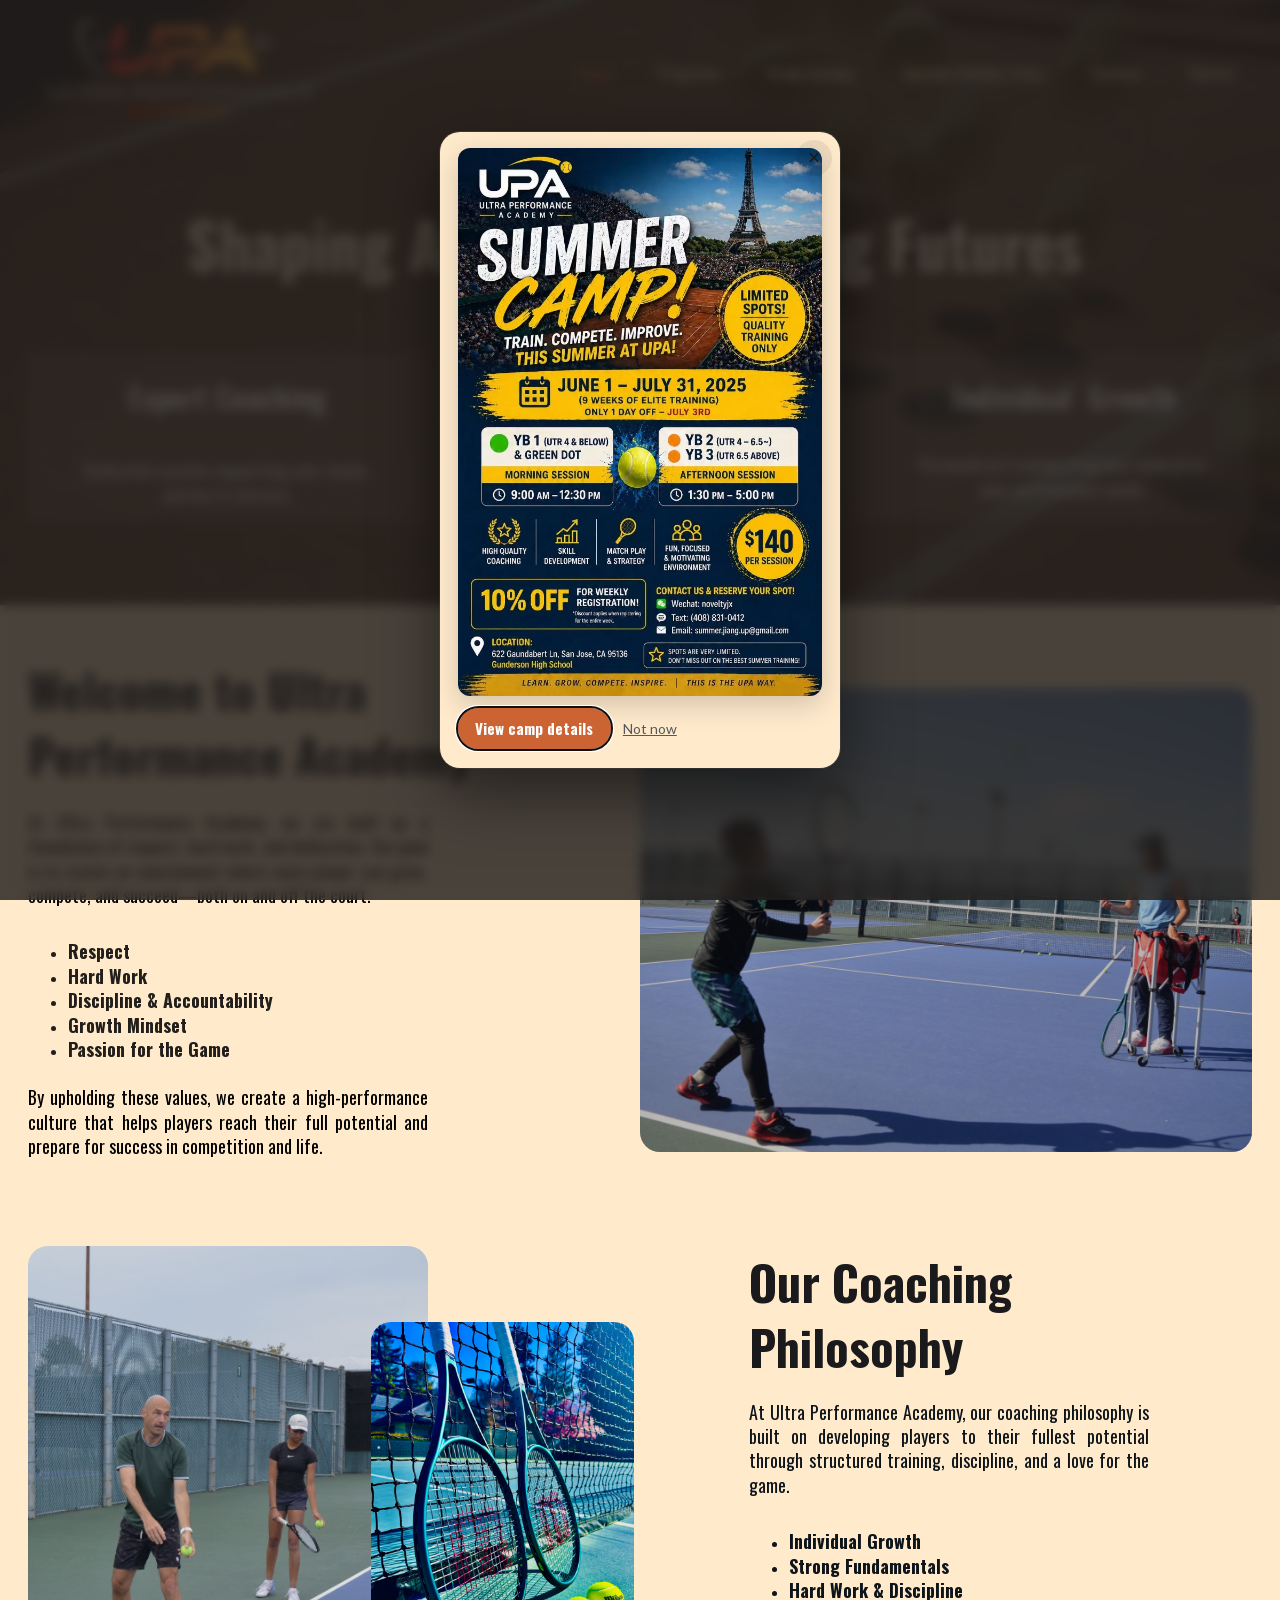
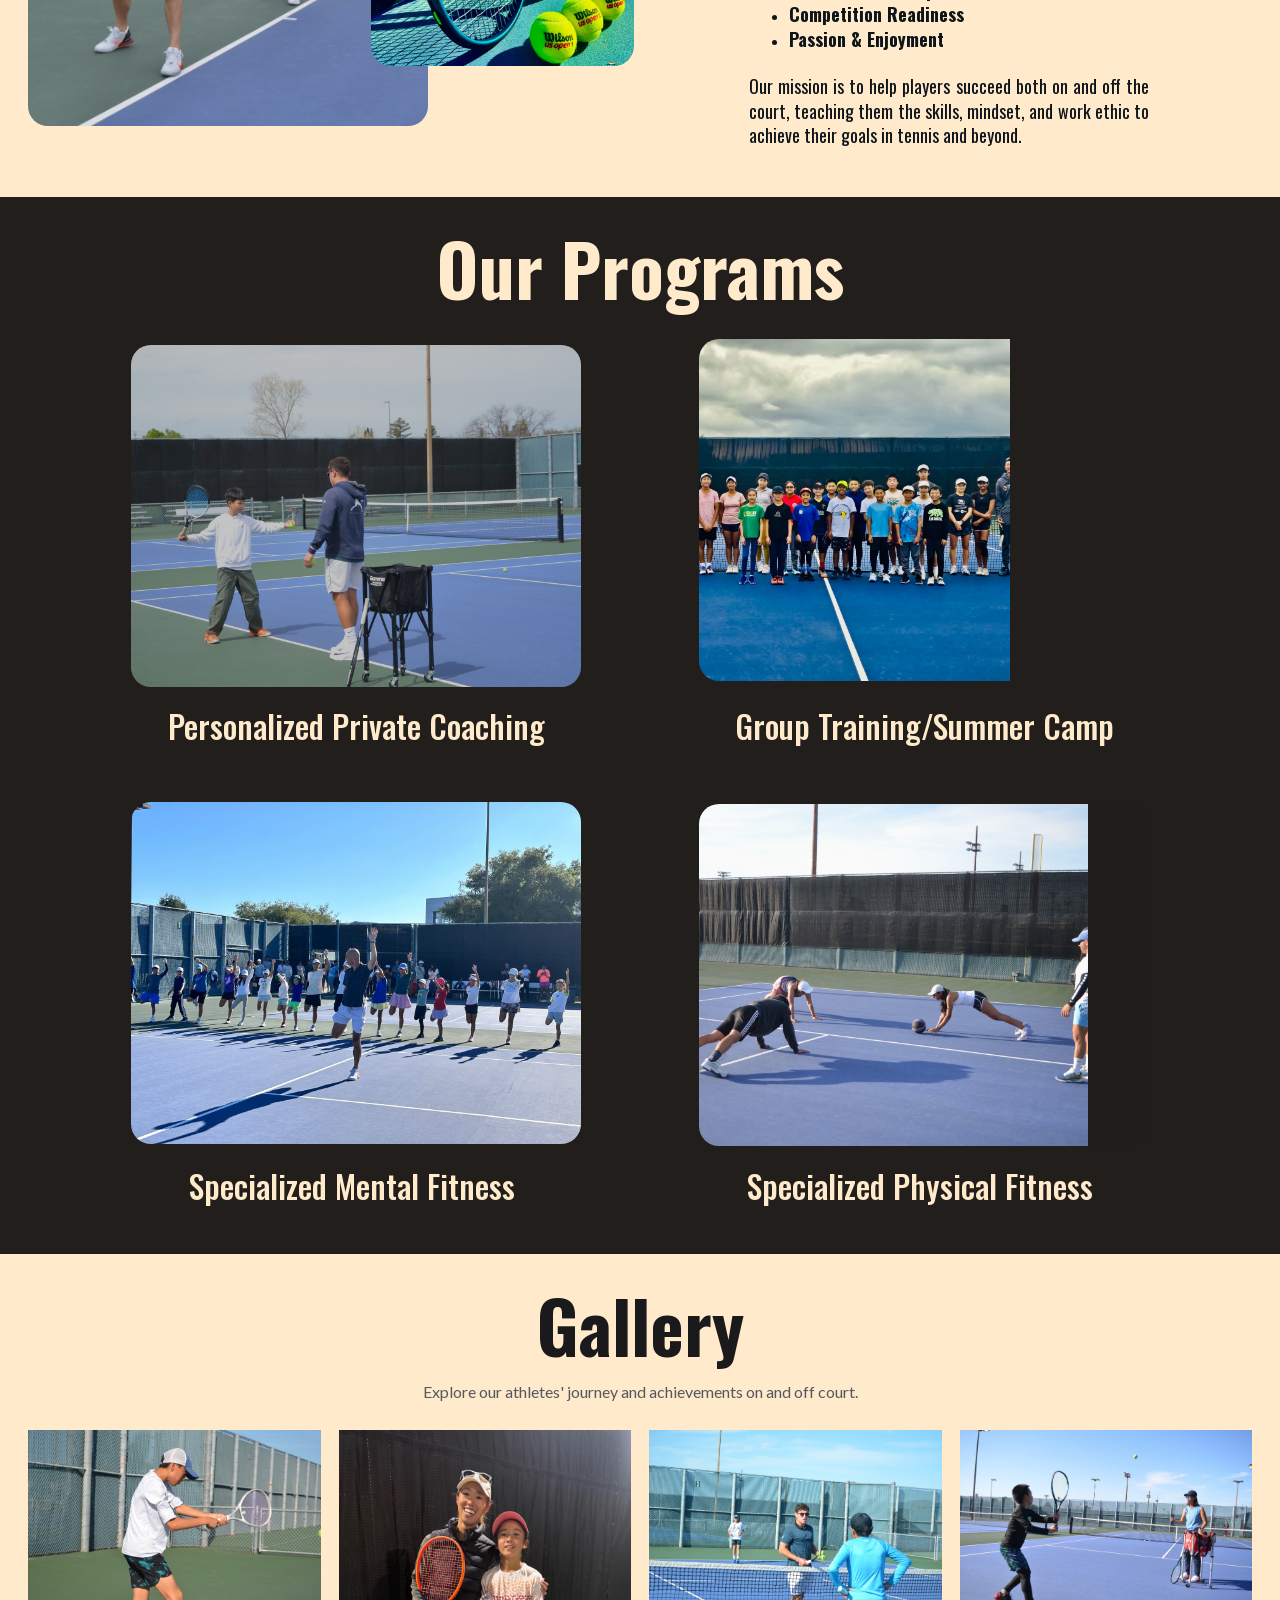
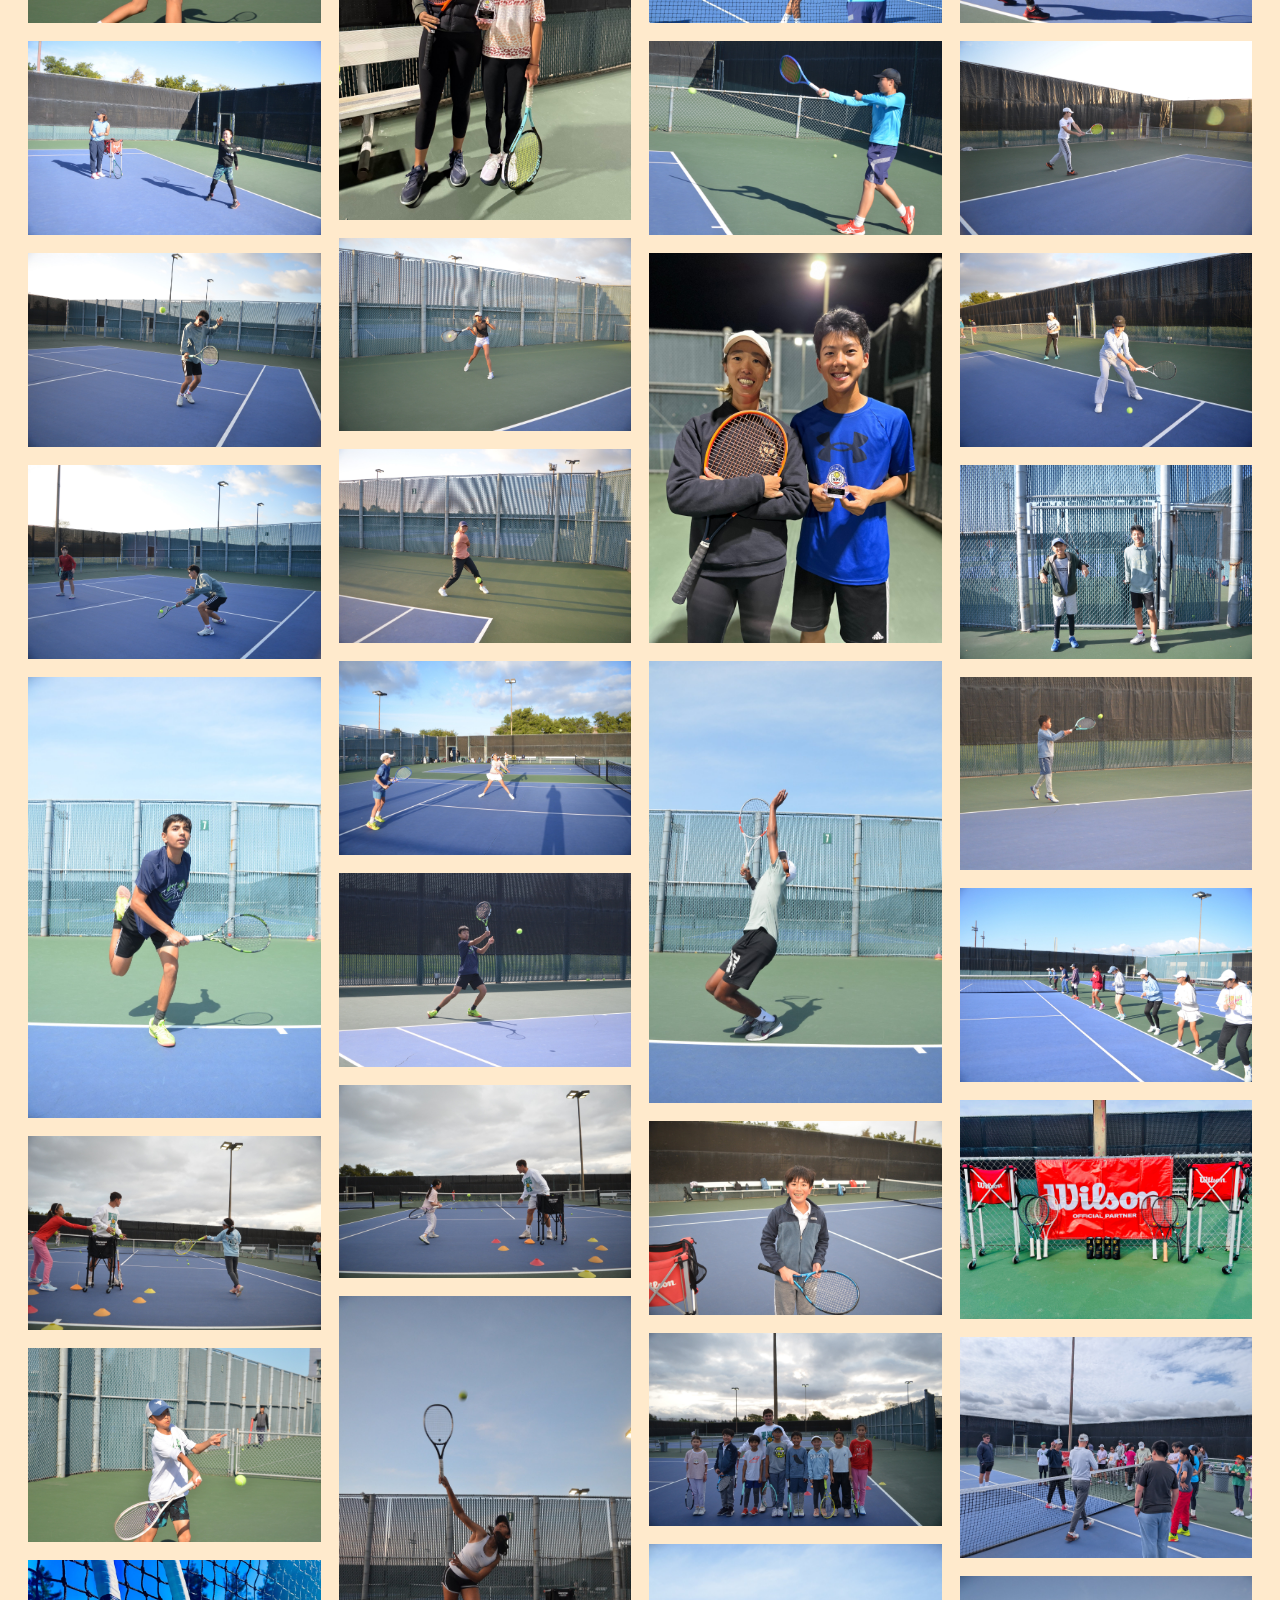
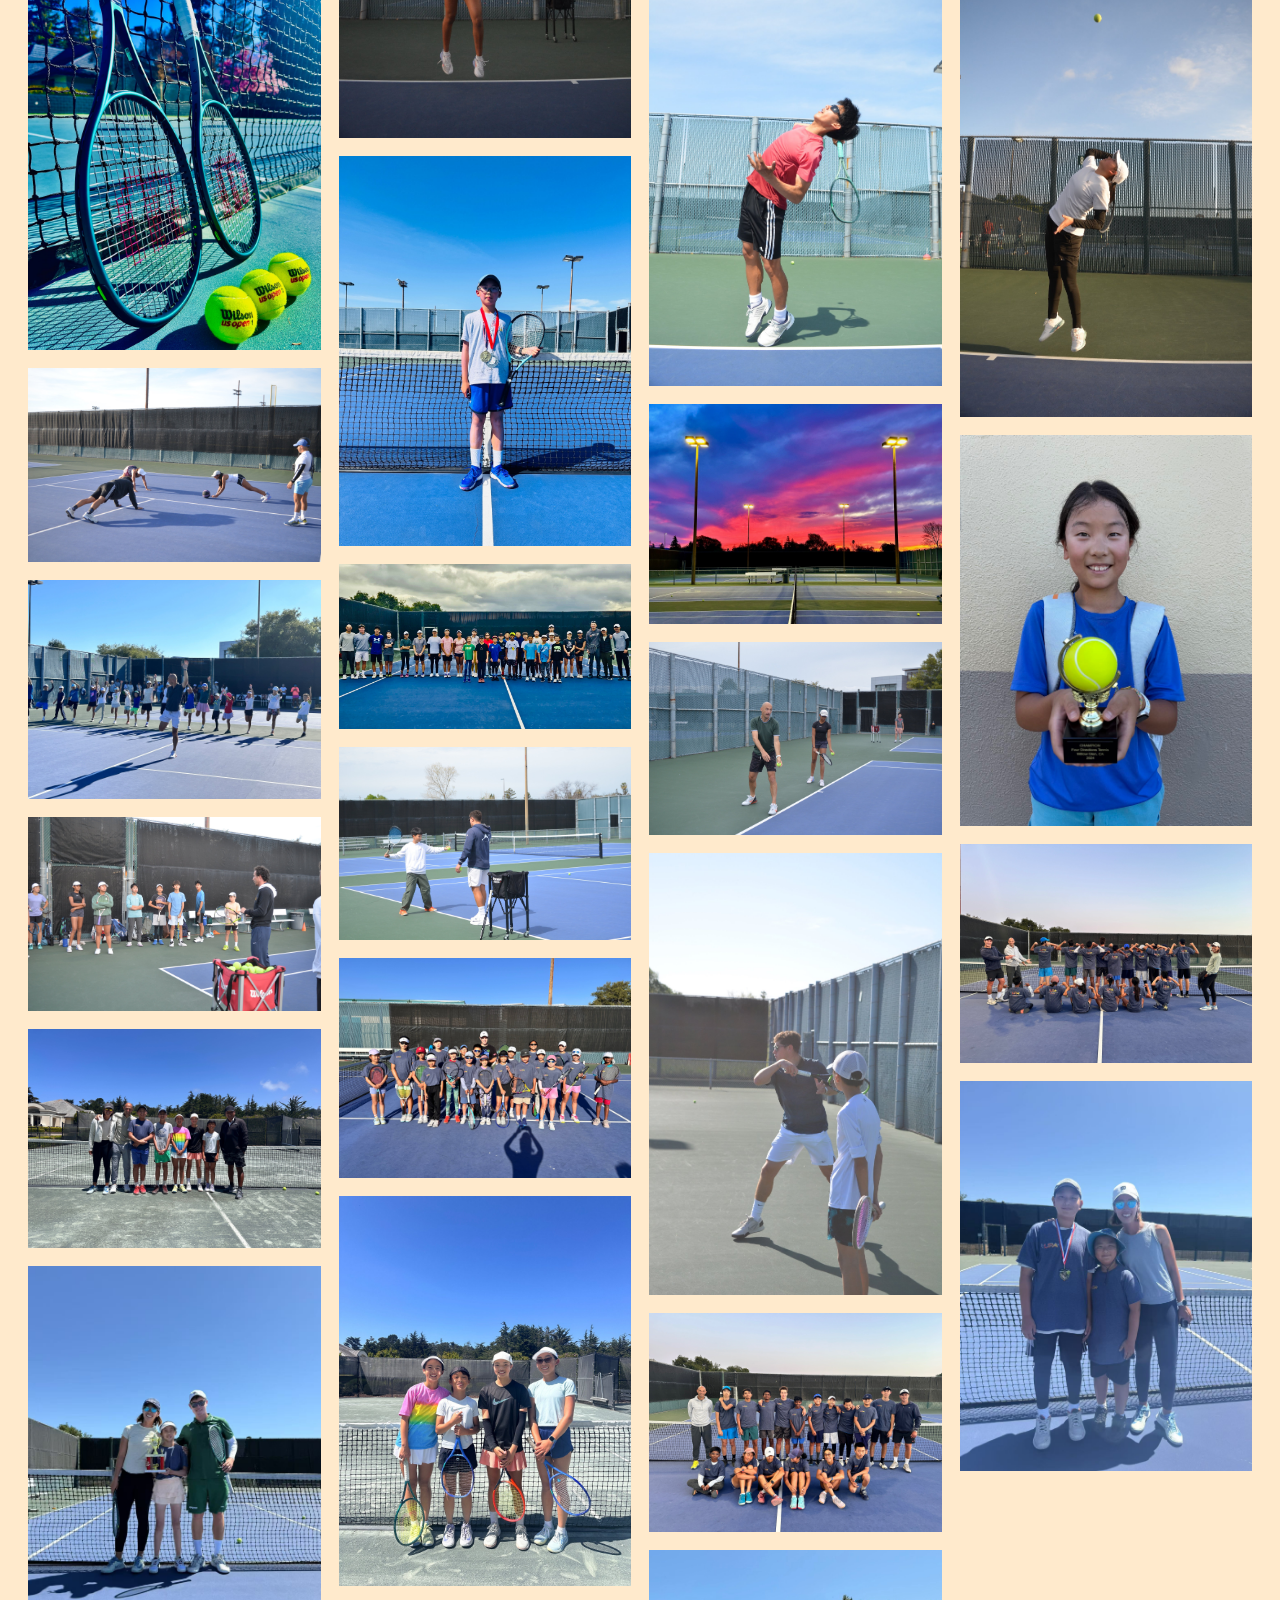
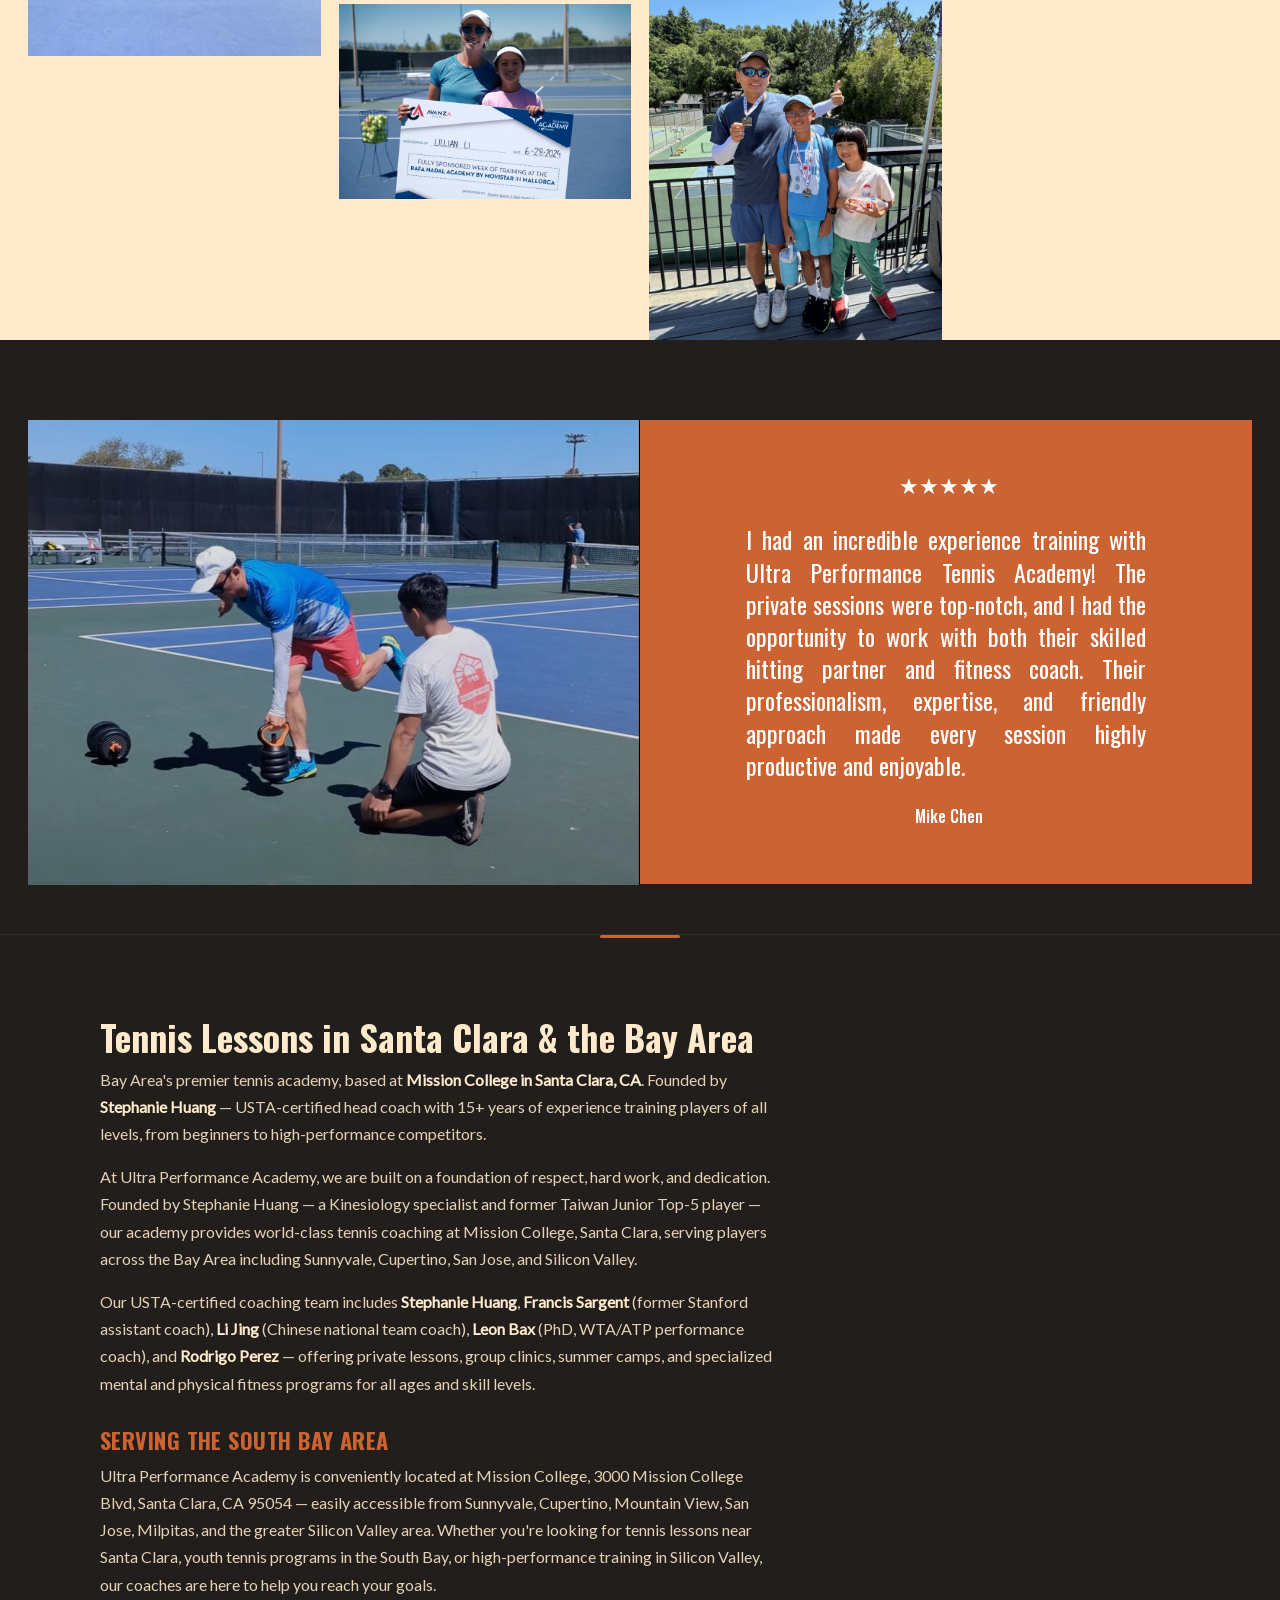
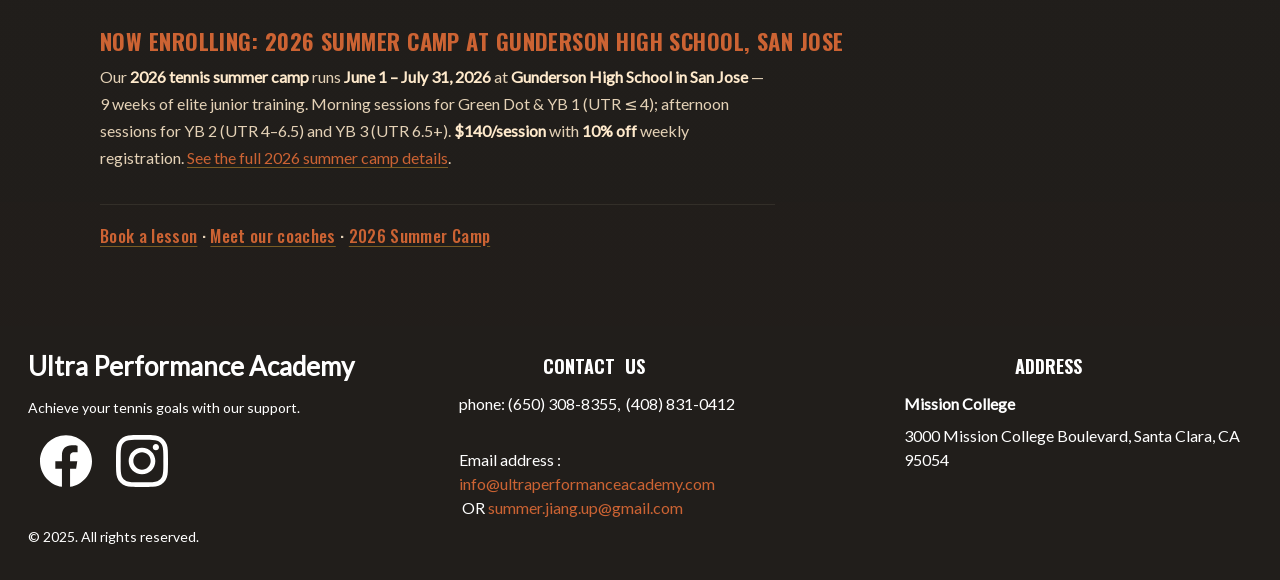
==== commit aadc5463: "Splash: image and buttons only, drop title and body copy Remove h2/description from summer camp over" ====
--- a/index.html
+++ b/index.html
@@ -37,13 +37,11 @@
 <path d="M12.0027 5.84808C8.59743 5.84808 5.85075 8.59477 5.85075 12C5.85075 15.4053 8.59743 18.1519 12.0027 18.1519C15.4079 18.1519 18.1546 15.4053 18.1546 12C18.1546 8.59477 15.4079 5.84808 12.0027 5.84808ZM12.0027 15.9996C9.80212 15.9996 8.00312 14.2059 8.00312 12C8.00312 9.7941 9.79677 8.00046 12.0027 8.00046C14.2086 8.00046 16.0022 9.7941 16.0022 12C16.0022 14.2059 14.2032 15.9996 12.0027 15.9996ZM19.8412 5.59644C19.8412 6.39421 19.1987 7.03135 18.4062 7.03135C17.6085 7.03135 16.9713 6.38885 16.9713 5.59644C16.9713 4.80402 17.6138 4.16153 18.4062 4.16153C19.1987 4.16153 19.8412 4.80402 19.8412 5.59644ZM23.9157 7.05277C23.8247 5.13063 23.3856 3.42801 21.9775 2.02522C20.5747 0.622429 18.8721 0.183388 16.9499 0.0870135C14.9689 -0.0254238 9.03112 -0.0254238 7.05008 0.0870135C5.1333 0.178034 3.43068 0.617075 2.02253 2.01986C0.614389 3.42265 0.180703 5.12527 0.0843279 7.04742C-0.0281093 9.02845 -0.0281093 14.9662 0.0843279 16.9472C0.175349 18.8694 0.614389 20.572 2.02253 21.9748C3.43068 23.3776 5.12794 23.8166 7.05008 23.913C9.03112 24.0254 14.9689 24.0254 16.9499 23.913C18.8721 23.822 20.5747 23.3829 21.9775 21.9748C23.3803 20.572 23.8193 18.8694 23.9157 16.9472C24.0281 14.9662 24.0281 9.03381 23.9157 7.05277ZM21.3564 19.0728C20.9388 20.1223 20.1303 20.9307 19.0755 21.3537C17.496 21.9802 13.7481 21.8356 12.0027 21.8356C10.2572 21.8356 6.50396 21.9748 4.92984 21.3537C3.88042 20.9361 3.07195 20.1276 2.64897 19.0728C2.02253 17.4934 2.16709 13.7455 2.16709 12C2.16709 10.2546 2.02789 6.50129 2.64897 4.92717C3.06659 3.87776 3.87507 3.06928 4.92984 2.6463C6.50931 2.01986 10.2572 2.16443 12.0027 2.16443C13.7481 2.16443 17.5014 2.02522 19.0755 2.6463C20.1249 3.06392 20.9334 3.8724 21.3564 4.92717C21.9828 6.50665 21.8383 10.2546 21.8383 12C21.8383 13.7455 21.9828 17.4987 21.3564 19.0728Z" fill="currentColor"></path>
 </svg>
 </a><!--]--></div><!----><!----><!----><!----><!----><!----><!----><!----><!----><!----><!--[--><!--]--><!--]--></div><div class="layout-element layout-element--layout layout-element transition transition--slide" style="--text:left;--align:flex-start;--justify:center;--m-element-margin:0 0 24px 0;--z-index:3;--grid-row:6/7;--grid-column:1/3;--m-grid-row:4/5;--m-grid-column:1/3;--v970c3d1a:18px;--v1df5386b:24px;" data-v-12e029d5><!--[--><!----><!----><!----><!----><!----><div class="text-box layout-element__component layout-element__component--GridTextBox" id="ai--IpMId" data-v-12e029d5 style="--v40f4658a:break-spaces;--v69742ab7:initial;--v7ff731bd:break-spaces;"><p class="body" style="color: #ffffff; --lineHeightDesktop: 1.3; --fontSizeDesktop: 14px" dir="auto">Achieve your tennis goals with our support.</p></div><!----><!----><!----><!----><!----><!----><!----><!----><!----><!----><!----><!----><!--[--><!--]--><!--]--></div><div class="layout-element layout-element--layout layout-element transition transition--slide" style="--text:left;--align:flex-start;--justify:center;--m-element-margin:0 0 24px 0;--z-index:4;--grid-row:3/4;--grid-column:7/8;--m-grid-row:8/9;--m-grid-column:1/3;--v970c3d1a:23px;--v1df5386b:22px;" data-v-12e029d5><!--[--><!----><!----><!----><!----><!----><div class="text-box layout-element__component layout-element__component--GridTextBox" id="ai-DMmvE7" data-v-12e029d5 style="--v40f4658a:break-spaces;--v69742ab7:initial;--v7ff731bd:break-spaces;"><p dir="auto" style="color: rgb(255, 255, 255); --lineHeightDesktop: 1.3; --fontSizeDesktop: 18px" class="body-small"><span style="font-family: Oswald; font-weight: 400"><strong>contact  US</strong></span></p></div><!----><!----><!----><!----><!----><!----><!----><!----><!----><!----><!----><!----><!--[--><!--]--><!--]--></div><div class="layout-element layout-element--layout layout-element transition transition--slide" style="--text:left;--align:flex-start;--justify:center;--m-element-margin:0 0 24px 0;--z-index:5;--grid-row:3/4;--grid-column:11/12;--m-grid-row:14/15;--m-grid-column:1/3;--v970c3d1a:23px;--v1df5386b:22px;" data-v-12e029d5><!--[--><!----><!----><!----><!----><!----><div class="text-box layout-element__component layout-element__component--GridTextBox" id="ai-1KKXez" data-v-12e029d5 style="--v40f4658a:break-spaces;--v69742ab7:initial;--v7ff731bd:break-spaces;"><p dir="auto" style="color: rgb(255, 255, 255); --lineHeightDesktop: 1.3; --fontSizeDesktop: 18px" class="body-small"><span style="font-family: Oswald; font-weight: 700"><strong>ADDRESS</strong></span></p></div><!----><!----><!----><!----><!----><!----><!----><!----><!----><!----><!----><!----><!--[--><!--]--><!--]--></div><div class="layout-element layout-element--layout layout-element transition transition--slide" style="--text:left;--align:flex-start;--justify:center;--m-element-margin:0 0 24px 0;--z-index:6;--grid-row:5/12;--grid-column:5/9;--m-grid-row:10/11;--m-grid-column:1/3;--v970c3d1a:128px;--v1df5386b:128px;" data-v-12e029d5><!--[--><!----><!----><!----><!----><!----><div class="text-box layout-element__component layout-element__component--GridTextBox" id="ai-dmyfGE" data-v-12e029d5 style="--v40f4658a:break-spaces;--v69742ab7:initial;--v7ff731bd:break-spaces;"><p dir="auto" style="color: rgb(255, 255, 255); margin-bottom: 32px" class="body">phone: ‪(650) 308-8355, ‪ (408) 831-0412</p><p dir="auto" style="color: rgb(255, 255, 255); letter-spacing: normal; margin-bottom: 0px" class="body">Email address : <a href="mailto:info@ultraperformanceacademy.com">info@ultraperformanceacademy.com</a></p><p dir="auto" style="color: rgb(255, 255, 255); letter-spacing: normal; margin-bottom: 0px" class="body"> OR <a href="mailto:summer.jiang.up@gmail.com">summer.jiang.up@gmail.com</a></p></div><!----><!----><!----><!----><!----><!----><!----><!----><!----><!----><!----><!----><!--[--><!--]--><!--]--></div><div class="layout-element layout-element--layout layout-element transition transition--slide" style="--text:left;--align:flex-start;--justify:center;--m-element-margin:0 0 24px 0;--z-index:7;--grid-row:13/14;--grid-column:1/6;--m-grid-row:16/17;--m-grid-column:1/3;--v970c3d1a:18px;--v1df5386b:24px;" data-v-12e029d5><!--[--><!----><!----><!----><!----><!----><div class="text-box layout-element__component layout-element__component--GridTextBox" id="ai-dn2DAU" data-v-12e029d5 style="--v40f4658a:break-spaces;--v69742ab7:initial;--v7ff731bd:break-spaces;"><p class="body" style="color: #ffffff; --lineHeightDesktop: 1.3; --fontSizeDesktop: 14px" dir="auto">© 2025. All rights reserved.</p></div><!----><!----><!----><!----><!----><!----><!----><!----><!----><!----><!----><!----><!--[--><!--]--><!--]--></div><div class="layout-element layout-element--layout layout-element transition transition--slide" style="--text:left;--align:flex-start;--justify:center;--m-element-margin:0 0 24px 0;--z-index:8;--grid-row:5/11;--grid-column:10/13;--m-grid-row:12/13;--m-grid-column:1/3;--v970c3d1a:113px;--v1df5386b:112px;" data-v-12e029d5><!--[--><!----><!----><!----><!----><!----><div class="text-box layout-element__component layout-element__component--GridTextBox" id="zQIr0T" data-v-12e029d5 style="--v40f4658a:break-spaces;--v69742ab7:initial;--v7ff731bd:break-spaces;"><p dir="auto" style="color: rgb(255, 255, 255); letter-spacing: normal; margin-bottom: 8px" class="body"><span style="color: inherit; font-weight: 700"><strong>Mission College</strong></span></p><p dir="auto" style="color: rgb(255, 255, 255); letter-spacing: normal; margin-bottom: 32px" class="body">3000 Mission College Boulevard, Santa Clara, CA 95054</p></div><!----><!----><!----><!----><!----><!----><!----><!----><!----><!----><!----><!----><!--[--><!--]--><!--]--></div><!--]--><!--]--></div><!----><!----><!----><!----><!----><!----><!----></section><!--]--></div><!----><!----></main><!----><!----><!--]--><!--astro:end--></astro-island> <astro-island uid="Z2vAfIf" component-url="assets/astro/Integrations.BJieUFMK.js" component-export="default" renderer-url="assets/astro/client.CLV3Binp.js" props="{&quot;siteMeta&quot;:[0,{&quot;version&quot;:[0,201],&quot;template&quot;:[0,&quot;aigenerated&quot;],&quot;metaTitle&quot;:[0,&quot;Ultra Performance Academy&quot;],&quot;aiWebsiteType&quot;:[0,&quot;Business&quot;],&quot;defaultLocale&quot;:[0,&quot;system&quot;],&quot;isPrivateModeActive&quot;:[0,false],&quot;demoEcommerceStoreId&quot;:[0,&quot;demo_01G0E9P2R0CFTNBWEEFCEV8EG5&quot;],&quot;shouldAddWWWPrefixToDomain&quot;:[0,false]}]}" ssr client="only" opts="{&quot;name&quot;:&quot;Integrations&quot;,&quot;value&quot;:&quot;vue&quot;}"></astro-island> </div>  <script src="assets/astro/header-scroll-polyfill.js"></script><script src="assets/astro/mobile-nav-polyfill.js"></script><!--upa-summer-splash-->
-<div class="upa-summer-splash" id="upa-summer-splash" role="dialog" aria-modal="true" aria-labelledby="upa-splash-title" aria-describedby="upa-splash-desc" hidden>
+<div class="upa-summer-splash" id="upa-summer-splash" role="dialog" aria-modal="true" aria-label="2026 summer camp" hidden>
   <div class="upa-summer-splash__backdrop" data-close-splash tabindex="-1"></div>
   <div class="upa-summer-splash__panel">
     <button type="button" class="upa-summer-splash__close" data-close-splash aria-label="Close">&times;</button>
     <img class="upa-summer-splash__img" src="assets/site/2026-summer-camp-flyer.png" alt="2026 Ultra Performance Academy summer tennis camp flyer" loading="eager" decoding="async" width="800" height="1030">
-    <h2 id="upa-splash-title" class="upa-summer-splash__title">2026 Summer Tennis Camp</h2>
-    <p id="upa-splash-desc" class="upa-summer-splash__desc">Nine weeks of junior training at Gunderson High School, San Jose — June 1 through July 31.</p>
     <div class="upa-summer-splash__actions">
       <a href="summerholiday-camp.html#camp-2026" class="upa-summer-splash__cta">View camp details</a>
       <button type="button" class="upa-summer-splash__later" data-close-splash>Not now</button>
--- a/css/styles.css
+++ b/css/styles.css
@@ -1271,25 +1271,8 @@
   width: 100%;
   height: auto;
   border-radius: 12px;
-  margin: 0 0 0.85rem;
+  margin: 0 0 0.75rem;
   box-shadow: 0 8px 28px rgba(0, 0, 0, 0.18);
-}
-
-.upa-summer-splash__title {
-  font-family: var(--font-head);
-  font-size: var(--fs-h3);
-  font-weight: var(--fw-bold);
-  margin: 0 0 0.35rem;
-  padding-right: 2rem;
-  color: var(--text-dark);
-}
-
-.upa-summer-splash__desc {
-  font-family: var(--font-body);
-  font-size: var(--fs-p3);
-  line-height: var(--lh-snug);
-  margin: 0 0 1rem;
-  color: var(--text-muted);
 }
 
 .upa-summer-splash__actions {
